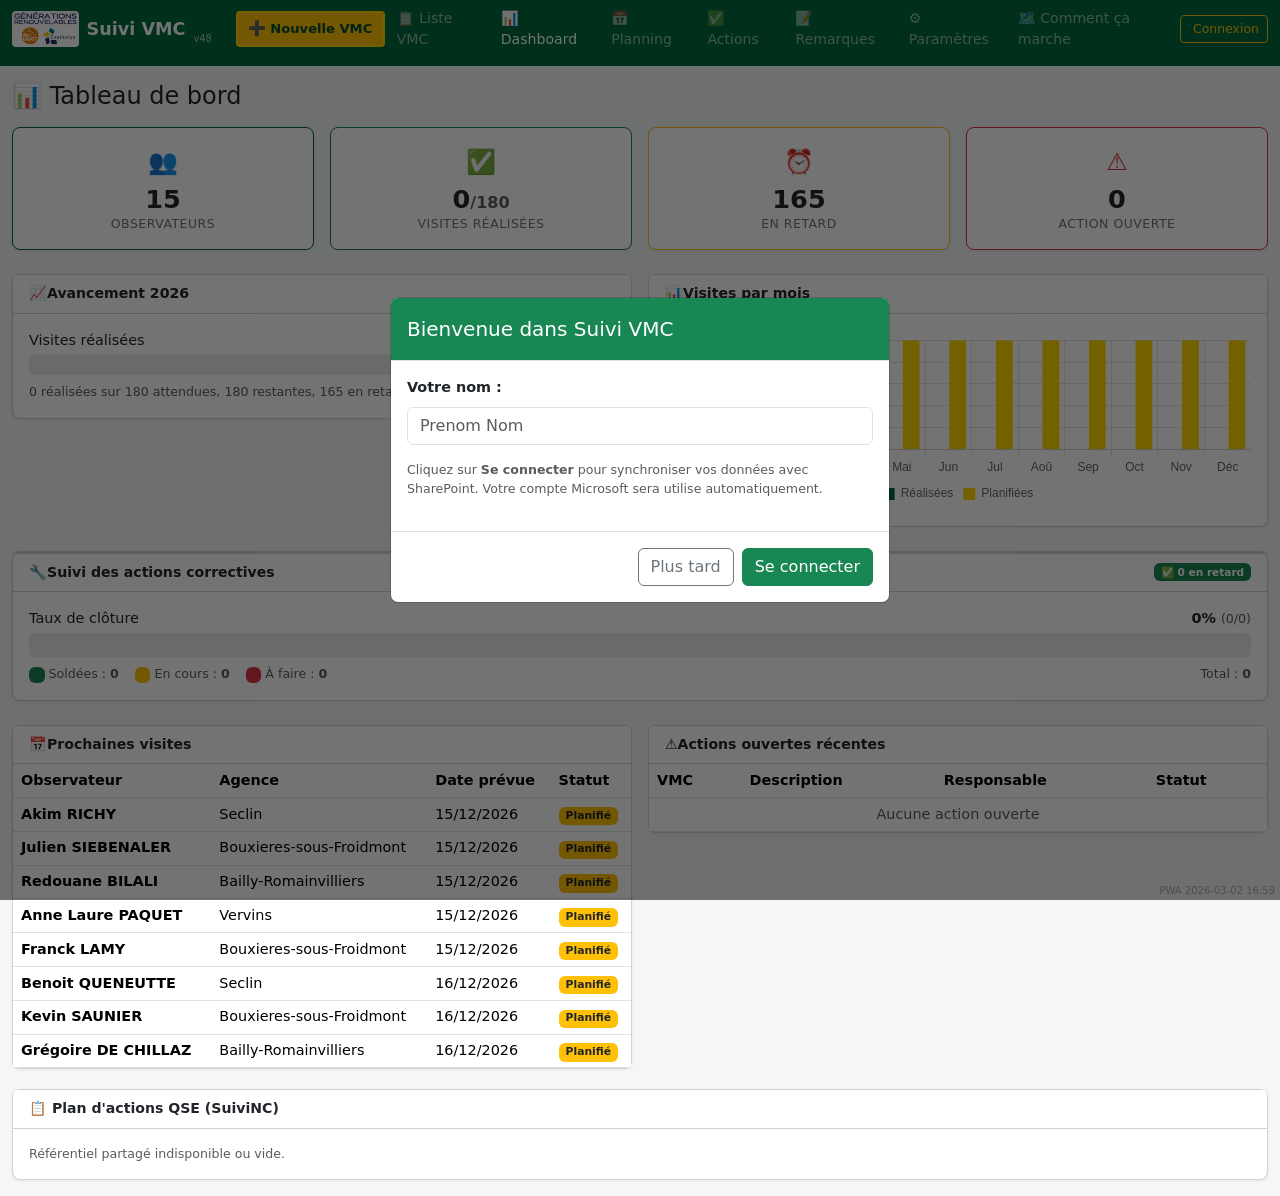
==== index.html @ 5d6d221c "Fix BUG #20 : remap d'ID de fusion limité aux FK locales (v48) Lors de la fusion 3-voies, le remappa" ====
<!DOCTYPE html>
<html lang="fr">
<head>
    <meta charset="UTF-8">
    <meta name="viewport" content="width=device-width, initial-scale=1.0, viewport-fit=cover">
    <meta name="apple-mobile-web-app-capable" content="yes">
    <meta name="apple-mobile-web-app-status-bar-style" content="black-translucent">
    <meta name="apple-mobile-web-app-title" content="VMC">
    <title>Suivi VMC - Agriwatt</title>
    <style>
@charset "UTF-8";/*!
 * Bootstrap  v5.3.3 (https://getbootstrap.com/)
 * Copyright 2011-2024 The Bootstrap Authors
 * Licensed under MIT (https://github.com/twbs/bootstrap/blob/main/LICENSE)
 */:root,[data-bs-theme=light]{--bs-blue:#0d6efd;--bs-indigo:#6610f2;--bs-purple:#6f42c1;--bs-pink:#d63384;--bs-red:#dc3545;--bs-orange:#fd7e14;--bs-yellow:#ffc107;--bs-green:#198754;--bs-teal:#20c997;--bs-cyan:#0dcaf0;--bs-black:#000;--bs-white:#fff;--bs-gray:#6c757d;--bs-gray-dark:#343a40;--bs-gray-100:#f8f9fa;--bs-gray-200:#e9ecef;--bs-gray-300:#dee2e6;--bs-gray-400:#ced4da;--bs-gray-500:#adb5bd;--bs-gray-600:#6c757d;--bs-gray-700:#495057;--bs-gray-800:#343a40;--bs-gray-900:#212529;--bs-primary:#0d6efd;--bs-secondary:#6c757d;--bs-success:#198754;--bs-info:#0dcaf0;--bs-warning:#ffc107;--bs-danger:#dc3545;--bs-light:#f8f9fa;--bs-dark:#212529;--bs-primary-rgb:13,110,253;--bs-secondary-rgb:108,117,125;--bs-success-rgb:25,135,84;--bs-info-rgb:13,202,240;--bs-warning-rgb:255,193,7;--bs-danger-rgb:220,53,69;--bs-light-rgb:248,249,250;--bs-dark-rgb:33,37,41;--bs-primary-text-emphasis:#052c65;--bs-secondary-text-emphasis:#2b2f32;--bs-success-text-emphasis:#0a3622;--bs-info-text-emphasis:#055160;--bs-warning-text-emphasis:#664d03;--bs-danger-text-emphasis:#58151c;--bs-light-text-emphasis:#495057;--bs-dark-text-emphasis:#495057;--bs-primary-bg-subtle:#cfe2ff;--bs-secondary-bg-subtle:#e2e3e5;--bs-success-bg-subtle:#d1e7dd;--bs-info-bg-subtle:#cff4fc;--bs-warning-bg-subtle:#fff3cd;--bs-danger-bg-subtle:#f8d7da;--bs-light-bg-subtle:#fcfcfd;--bs-dark-bg-subtle:#ced4da;--bs-primary-border-subtle:#9ec5fe;--bs-secondary-border-subtle:#c4c8cb;--bs-success-border-subtle:#a3cfbb;--bs-info-border-subtle:#9eeaf9;--bs-warning-border-subtle:#ffe69c;--bs-danger-border-subtle:#f1aeb5;--bs-light-border-subtle:#e9ecef;--bs-dark-border-subtle:#adb5bd;--bs-white-rgb:255,255,255;--bs-black-rgb:0,0,0;--bs-font-sans-serif:system-ui,-apple-system,"Segoe UI",Roboto,"Helvetica Neue","Noto Sans","Liberation Sans",Arial,sans-serif,"Apple Color Emoji","Segoe UI Emoji","Segoe UI Symbol","Noto Color Emoji";--bs-font-monospace:SFMono-Regular,Menlo,Monaco,Consolas,"Liberation Mono","Courier New",monospace;--bs-gradient:linear-gradient(180deg, rgba(255, 255, 255, 0.15), rgba(255, 255, 255, 0));--bs-body-font-family:var(--bs-font-sans-serif);--bs-body-font-size:1rem;--bs-body-font-weight:400;--bs-body-line-height:1.5;--bs-body-color:#212529;--bs-body-color-rgb:33,37,41;--bs-body-bg:#fff;--bs-body-bg-rgb:255,255,255;--bs-emphasis-color:#000;--bs-emphasis-color-rgb:0,0,0;--bs-secondary-color:rgba(33, 37, 41, 0.75);--bs-secondary-color-rgb:33,37,41;--bs-secondary-bg:#e9ecef;--bs-secondary-bg-rgb:233,236,239;--bs-tertiary-color:rgba(33, 37, 41, 0.5);--bs-tertiary-color-rgb:33,37,41;--bs-tertiary-bg:#f8f9fa;--bs-tertiary-bg-rgb:248,249,250;--bs-heading-color:inherit;--bs-link-color:#0d6efd;--bs-link-color-rgb:13,110,253;--bs-link-decoration:underline;--bs-link-hover-color:#0a58ca;--bs-link-hover-color-rgb:10,88,202;--bs-code-color:#d63384;--bs-highlight-color:#212529;--bs-highlight-bg:#fff3cd;--bs-border-width:1px;--bs-border-style:solid;--bs-border-color:#dee2e6;--bs-border-color-translucent:rgba(0, 0, 0, 0.175);--bs-border-radius:0.375rem;--bs-border-radius-sm:0.25rem;--bs-border-radius-lg:0.5rem;--bs-border-radius-xl:1rem;--bs-border-radius-xxl:2rem;--bs-border-radius-2xl:var(--bs-border-radius-xxl);--bs-border-radius-pill:50rem;--bs-box-shadow:0 0.5rem 1rem rgba(0, 0, 0, 0.15);--bs-box-shadow-sm:0 0.125rem 0.25rem rgba(0, 0, 0, 0.075);--bs-box-shadow-lg:0 1rem 3rem rgba(0, 0, 0, 0.175);--bs-box-shadow-inset:inset 0 1px 2px rgba(0, 0, 0, 0.075);--bs-focus-ring-width:0.25rem;--bs-focus-ring-opacity:0.25;--bs-focus-ring-color:rgba(13, 110, 253, 0.25);--bs-form-valid-color:#198754;--bs-form-valid-border-color:#198754;--bs-form-invalid-color:#dc3545;--bs-form-invalid-border-color:#dc3545}[data-bs-theme=dark]{color-scheme:dark;--bs-body-color:#dee2e6;--bs-body-color-rgb:222,226,230;--bs-body-bg:#212529;--bs-body-bg-rgb:33,37,41;--bs-emphasis-color:#fff;--bs-emphasis-color-rgb:255,255,255;--bs-secondary-color:rgba(222, 226, 230, 0.75);--bs-secondary-color-rgb:222,226,230;--bs-secondary-bg:#343a40;--bs-secondary-bg-rgb:52,58,64;--bs-tertiary-color:rgba(222, 226, 230, 0.5);--bs-tertiary-color-rgb:222,226,230;--bs-tertiary-bg:#2b3035;--bs-tertiary-bg-rgb:43,48,53;--bs-primary-text-emphasis:#6ea8fe;--bs-secondary-text-emphasis:#a7acb1;--bs-success-text-emphasis:#75b798;--bs-info-text-emphasis:#6edff6;--bs-warning-text-emphasis:#ffda6a;--bs-danger-text-emphasis:#ea868f;--bs-light-text-emphasis:#f8f9fa;--bs-dark-text-emphasis:#dee2e6;--bs-primary-bg-subtle:#031633;--bs-secondary-bg-subtle:#161719;--bs-success-bg-subtle:#051b11;--bs-info-bg-subtle:#032830;--bs-warning-bg-subtle:#332701;--bs-danger-bg-subtle:#2c0b0e;--bs-light-bg-subtle:#343a40;--bs-dark-bg-subtle:#1a1d20;--bs-primary-border-subtle:#084298;--bs-secondary-border-subtle:#41464b;--bs-success-border-subtle:#0f5132;--bs-info-border-subtle:#087990;--bs-warning-border-subtle:#997404;--bs-danger-border-subtle:#842029;--bs-light-border-subtle:#495057;--bs-dark-border-subtle:#343a40;--bs-heading-color:inherit;--bs-link-color:#6ea8fe;--bs-link-hover-color:#8bb9fe;--bs-link-color-rgb:110,168,254;--bs-link-hover-color-rgb:139,185,254;--bs-code-color:#e685b5;--bs-highlight-color:#dee2e6;--bs-highlight-bg:#664d03;--bs-border-color:#495057;--bs-border-color-translucent:rgba(255, 255, 255, 0.15);--bs-form-valid-color:#75b798;--bs-form-valid-border-color:#75b798;--bs-form-invalid-color:#ea868f;--bs-form-invalid-border-color:#ea868f}*,::after,::before{box-sizing:border-box}@media (prefers-reduced-motion:no-preference){:root{scroll-behavior:smooth}}body{margin:0;font-family:var(--bs-body-font-family);font-size:var(--bs-body-font-size);font-weight:var(--bs-body-font-weight);line-height:var(--bs-body-line-height);color:var(--bs-body-color);text-align:var(--bs-body-text-align);background-color:var(--bs-body-bg);-webkit-text-size-adjust:100%;-webkit-tap-highlight-color:transparent}hr{margin:1rem 0;color:inherit;border:0;border-top:var(--bs-border-width) solid;opacity:.25}.h1,.h2,.h3,.h4,.h5,.h6,h1,h2,h3,h4,h5,h6{margin-top:0;margin-bottom:.5rem;font-weight:500;line-height:1.2;color:var(--bs-heading-color)}.h1,h1{font-size:calc(1.375rem + 1.5vw)}@media (min-width:1200px){.h1,h1{font-size:2.5rem}}.h2,h2{font-size:calc(1.325rem + .9vw)}@media (min-width:1200px){.h2,h2{font-size:2rem}}.h3,h3{font-size:calc(1.3rem + .6vw)}@media (min-width:1200px){.h3,h3{font-size:1.75rem}}.h4,h4{font-size:calc(1.275rem + .3vw)}@media (min-width:1200px){.h4,h4{font-size:1.5rem}}.h5,h5{font-size:1.25rem}.h6,h6{font-size:1rem}p{margin-top:0;margin-bottom:1rem}abbr[title]{-webkit-text-decoration:underline dotted;text-decoration:underline dotted;cursor:help;-webkit-text-decoration-skip-ink:none;text-decoration-skip-ink:none}address{margin-bottom:1rem;font-style:normal;line-height:inherit}ol,ul{padding-left:2rem}dl,ol,ul{margin-top:0;margin-bottom:1rem}ol ol,ol ul,ul ol,ul ul{margin-bottom:0}dt{font-weight:700}dd{margin-bottom:.5rem;margin-left:0}blockquote{margin:0 0 1rem}b,strong{font-weight:bolder}.small,small{font-size:.875em}.mark,mark{padding:.1875em;color:var(--bs-highlight-color);background-color:var(--bs-highlight-bg)}sub,sup{position:relative;font-size:.75em;line-height:0;vertical-align:baseline}sub{bottom:-.25em}sup{top:-.5em}a{color:rgba(var(--bs-link-color-rgb),var(--bs-link-opacity,1));text-decoration:underline}a:hover{--bs-link-color-rgb:var(--bs-link-hover-color-rgb)}a:not([href]):not([class]),a:not([href]):not([class]):hover{color:inherit;text-decoration:none}code,kbd,pre,samp{font-family:var(--bs-font-monospace);font-size:1em}pre{display:block;margin-top:0;margin-bottom:1rem;overflow:auto;font-size:.875em}pre code{font-size:inherit;color:inherit;word-break:normal}code{font-size:.875em;color:var(--bs-code-color);word-wrap:break-word}a>code{color:inherit}kbd{padding:.1875rem .375rem;font-size:.875em;color:var(--bs-body-bg);background-color:var(--bs-body-color);border-radius:.25rem}kbd kbd{padding:0;font-size:1em}figure{margin:0 0 1rem}img,svg{vertical-align:middle}table{caption-side:bottom;border-collapse:collapse}caption{padding-top:.5rem;padding-bottom:.5rem;color:var(--bs-secondary-color);text-align:left}th{text-align:inherit;text-align:-webkit-match-parent}tbody,td,tfoot,th,thead,tr{border-color:inherit;border-style:solid;border-width:0}label{display:inline-block}button{border-radius:0}button:focus:not(:focus-visible){outline:0}button,input,optgroup,select,textarea{margin:0;font-family:inherit;font-size:inherit;line-height:inherit}button,select{text-transform:none}[role=button]{cursor:pointer}select{word-wrap:normal}select:disabled{opacity:1}[list]:not([type=date]):not([type=datetime-local]):not([type=month]):not([type=week]):not([type=time])::-webkit-calendar-picker-indicator{display:none!important}[type=button],[type=reset],[type=submit],button{-webkit-appearance:button}[type=button]:not(:disabled),[type=reset]:not(:disabled),[type=submit]:not(:disabled),button:not(:disabled){cursor:pointer}::-moz-focus-inner{padding:0;border-style:none}textarea{resize:vertical}fieldset{min-width:0;padding:0;margin:0;border:0}legend{float:left;width:100%;padding:0;margin-bottom:.5rem;font-size:calc(1.275rem + .3vw);line-height:inherit}@media (min-width:1200px){legend{font-size:1.5rem}}legend+*{clear:left}::-webkit-datetime-edit-day-field,::-webkit-datetime-edit-fields-wrapper,::-webkit-datetime-edit-hour-field,::-webkit-datetime-edit-minute,::-webkit-datetime-edit-month-field,::-webkit-datetime-edit-text,::-webkit-datetime-edit-year-field{padding:0}::-webkit-inner-spin-button{height:auto}[type=search]{-webkit-appearance:textfield;outline-offset:-2px}::-webkit-search-decoration{-webkit-appearance:none}::-webkit-color-swatch-wrapper{padding:0}::-webkit-file-upload-button{font:inherit;-webkit-appearance:button}::file-selector-button{font:inherit;-webkit-appearance:button}output{display:inline-block}iframe{border:0}summary{display:list-item;cursor:pointer}progress{vertical-align:baseline}[hidden]{display:none!important}.lead{font-size:1.25rem;font-weight:300}.display-1{font-size:calc(1.625rem + 4.5vw);font-weight:300;line-height:1.2}@media (min-width:1200px){.display-1{font-size:5rem}}.display-2{font-size:calc(1.575rem + 3.9vw);font-weight:300;line-height:1.2}@media (min-width:1200px){.display-2{font-size:4.5rem}}.display-3{font-size:calc(1.525rem + 3.3vw);font-weight:300;line-height:1.2}@media (min-width:1200px){.display-3{font-size:4rem}}.display-4{font-size:calc(1.475rem + 2.7vw);font-weight:300;line-height:1.2}@media (min-width:1200px){.display-4{font-size:3.5rem}}.display-5{font-size:calc(1.425rem + 2.1vw);font-weight:300;line-height:1.2}@media (min-width:1200px){.display-5{font-size:3rem}}.display-6{font-size:calc(1.375rem + 1.5vw);font-weight:300;line-height:1.2}@media (min-width:1200px){.display-6{font-size:2.5rem}}.list-unstyled{padding-left:0;list-style:none}.list-inline{padding-left:0;list-style:none}.list-inline-item{display:inline-block}.list-inline-item:not(:last-child){margin-right:.5rem}.initialism{font-size:.875em;text-transform:uppercase}.blockquote{margin-bottom:1rem;font-size:1.25rem}.blockquote>:last-child{margin-bottom:0}.blockquote-footer{margin-top:-1rem;margin-bottom:1rem;font-size:.875em;color:#6c757d}.blockquote-footer::before{content:"— "}.img-fluid{max-width:100%;height:auto}.img-thumbnail{padding:.25rem;background-color:var(--bs-body-bg);border:var(--bs-border-width) solid var(--bs-border-color);border-radius:var(--bs-border-radius);max-width:100%;height:auto}.figure{display:inline-block}.figure-img{margin-bottom:.5rem;line-height:1}.figure-caption{font-size:.875em;color:var(--bs-secondary-color)}.container,.container-fluid,.container-lg,.container-md,.container-sm,.container-xl,.container-xxl{--bs-gutter-x:1.5rem;--bs-gutter-y:0;width:100%;padding-right:calc(var(--bs-gutter-x) * .5);padding-left:calc(var(--bs-gutter-x) * .5);margin-right:auto;margin-left:auto}@media (min-width:576px){.container,.container-sm{max-width:540px}}@media (min-width:768px){.container,.container-md,.container-sm{max-width:720px}}@media (min-width:992px){.container,.container-lg,.container-md,.container-sm{max-width:960px}}@media (min-width:1200px){.container,.container-lg,.container-md,.container-sm,.container-xl{max-width:1140px}}@media (min-width:1400px){.container,.container-lg,.container-md,.container-sm,.container-xl,.container-xxl{max-width:1320px}}:root{--bs-breakpoint-xs:0;--bs-breakpoint-sm:576px;--bs-breakpoint-md:768px;--bs-breakpoint-lg:992px;--bs-breakpoint-xl:1200px;--bs-breakpoint-xxl:1400px}.row{--bs-gutter-x:1.5rem;--bs-gutter-y:0;display:flex;flex-wrap:wrap;margin-top:calc(-1 * var(--bs-gutter-y));margin-right:calc(-.5 * var(--bs-gutter-x));margin-left:calc(-.5 * var(--bs-gutter-x))}.row>*{flex-shrink:0;width:100%;max-width:100%;padding-right:calc(var(--bs-gutter-x) * .5);padding-left:calc(var(--bs-gutter-x) * .5);margin-top:var(--bs-gutter-y)}.col{flex:1 0 0%}.row-cols-auto>*{flex:0 0 auto;width:auto}.row-cols-1>*{flex:0 0 auto;width:100%}.row-cols-2>*{flex:0 0 auto;width:50%}.row-cols-3>*{flex:0 0 auto;width:33.33333333%}.row-cols-4>*{flex:0 0 auto;width:25%}.row-cols-5>*{flex:0 0 auto;width:20%}.row-cols-6>*{flex:0 0 auto;width:16.66666667%}.col-auto{flex:0 0 auto;width:auto}.col-1{flex:0 0 auto;width:8.33333333%}.col-2{flex:0 0 auto;width:16.66666667%}.col-3{flex:0 0 auto;width:25%}.col-4{flex:0 0 auto;width:33.33333333%}.col-5{flex:0 0 auto;width:41.66666667%}.col-6{flex:0 0 auto;width:50%}.col-7{flex:0 0 auto;width:58.33333333%}.col-8{flex:0 0 auto;width:66.66666667%}.col-9{flex:0 0 auto;width:75%}.col-10{flex:0 0 auto;width:83.33333333%}.col-11{flex:0 0 auto;width:91.66666667%}.col-12{flex:0 0 auto;width:100%}.offset-1{margin-left:8.33333333%}.offset-2{margin-left:16.66666667%}.offset-3{margin-left:25%}.offset-4{margin-left:33.33333333%}.offset-5{margin-left:41.66666667%}.offset-6{margin-left:50%}.offset-7{margin-left:58.33333333%}.offset-8{margin-left:66.66666667%}.offset-9{margin-left:75%}.offset-10{margin-left:83.33333333%}.offset-11{margin-left:91.66666667%}.g-0,.gx-0{--bs-gutter-x:0}.g-0,.gy-0{--bs-gutter-y:0}.g-1,.gx-1{--bs-gutter-x:0.25rem}.g-1,.gy-1{--bs-gutter-y:0.25rem}.g-2,.gx-2{--bs-gutter-x:0.5rem}.g-2,.gy-2{--bs-gutter-y:0.5rem}.g-3,.gx-3{--bs-gutter-x:1rem}.g-3,.gy-3{--bs-gutter-y:1rem}.g-4,.gx-4{--bs-gutter-x:1.5rem}.g-4,.gy-4{--bs-gutter-y:1.5rem}.g-5,.gx-5{--bs-gutter-x:3rem}.g-5,.gy-5{--bs-gutter-y:3rem}@media (min-width:576px){.col-sm{flex:1 0 0%}.row-cols-sm-auto>*{flex:0 0 auto;width:auto}.row-cols-sm-1>*{flex:0 0 auto;width:100%}.row-cols-sm-2>*{flex:0 0 auto;width:50%}.row-cols-sm-3>*{flex:0 0 auto;width:33.33333333%}.row-cols-sm-4>*{flex:0 0 auto;width:25%}.row-cols-sm-5>*{flex:0 0 auto;width:20%}.row-cols-sm-6>*{flex:0 0 auto;width:16.66666667%}.col-sm-auto{flex:0 0 auto;width:auto}.col-sm-1{flex:0 0 auto;width:8.33333333%}.col-sm-2{flex:0 0 auto;width:16.66666667%}.col-sm-3{flex:0 0 auto;width:25%}.col-sm-4{flex:0 0 auto;width:33.33333333%}.col-sm-5{flex:0 0 auto;width:41.66666667%}.col-sm-6{flex:0 0 auto;width:50%}.col-sm-7{flex:0 0 auto;width:58.33333333%}.col-sm-8{flex:0 0 auto;width:66.66666667%}.col-sm-9{flex:0 0 auto;width:75%}.col-sm-10{flex:0 0 auto;width:83.33333333%}.col-sm-11{flex:0 0 auto;width:91.66666667%}.col-sm-12{flex:0 0 auto;width:100%}.offset-sm-0{margin-left:0}.offset-sm-1{margin-left:8.33333333%}.offset-sm-2{margin-left:16.66666667%}.offset-sm-3{margin-left:25%}.offset-sm-4{margin-left:33.33333333%}.offset-sm-5{margin-left:41.66666667%}.offset-sm-6{margin-left:50%}.offset-sm-7{margin-left:58.33333333%}.offset-sm-8{margin-left:66.66666667%}.offset-sm-9{margin-left:75%}.offset-sm-10{margin-left:83.33333333%}.offset-sm-11{margin-left:91.66666667%}.g-sm-0,.gx-sm-0{--bs-gutter-x:0}.g-sm-0,.gy-sm-0{--bs-gutter-y:0}.g-sm-1,.gx-sm-1{--bs-gutter-x:0.25rem}.g-sm-1,.gy-sm-1{--bs-gutter-y:0.25rem}.g-sm-2,.gx-sm-2{--bs-gutter-x:0.5rem}.g-sm-2,.gy-sm-2{--bs-gutter-y:0.5rem}.g-sm-3,.gx-sm-3{--bs-gutter-x:1rem}.g-sm-3,.gy-sm-3{--bs-gutter-y:1rem}.g-sm-4,.gx-sm-4{--bs-gutter-x:1.5rem}.g-sm-4,.gy-sm-4{--bs-gutter-y:1.5rem}.g-sm-5,.gx-sm-5{--bs-gutter-x:3rem}.g-sm-5,.gy-sm-5{--bs-gutter-y:3rem}}@media (min-width:768px){.col-md{flex:1 0 0%}.row-cols-md-auto>*{flex:0 0 auto;width:auto}.row-cols-md-1>*{flex:0 0 auto;width:100%}.row-cols-md-2>*{flex:0 0 auto;width:50%}.row-cols-md-3>*{flex:0 0 auto;width:33.33333333%}.row-cols-md-4>*{flex:0 0 auto;width:25%}.row-cols-md-5>*{flex:0 0 auto;width:20%}.row-cols-md-6>*{flex:0 0 auto;width:16.66666667%}.col-md-auto{flex:0 0 auto;width:auto}.col-md-1{flex:0 0 auto;width:8.33333333%}.col-md-2{flex:0 0 auto;width:16.66666667%}.col-md-3{flex:0 0 auto;width:25%}.col-md-4{flex:0 0 auto;width:33.33333333%}.col-md-5{flex:0 0 auto;width:41.66666667%}.col-md-6{flex:0 0 auto;width:50%}.col-md-7{flex:0 0 auto;width:58.33333333%}.col-md-8{flex:0 0 auto;width:66.66666667%}.col-md-9{flex:0 0 auto;width:75%}.col-md-10{flex:0 0 auto;width:83.33333333%}.col-md-11{flex:0 0 auto;width:91.66666667%}.col-md-12{flex:0 0 auto;width:100%}.offset-md-0{margin-left:0}.offset-md-1{margin-left:8.33333333%}.offset-md-2{margin-left:16.66666667%}.offset-md-3{margin-left:25%}.offset-md-4{margin-left:33.33333333%}.offset-md-5{margin-left:41.66666667%}.offset-md-6{margin-left:50%}.offset-md-7{margin-left:58.33333333%}.offset-md-8{margin-left:66.66666667%}.offset-md-9{margin-left:75%}.offset-md-10{margin-left:83.33333333%}.offset-md-11{margin-left:91.66666667%}.g-md-0,.gx-md-0{--bs-gutter-x:0}.g-md-0,.gy-md-0{--bs-gutter-y:0}.g-md-1,.gx-md-1{--bs-gutter-x:0.25rem}.g-md-1,.gy-md-1{--bs-gutter-y:0.25rem}.g-md-2,.gx-md-2{--bs-gutter-x:0.5rem}.g-md-2,.gy-md-2{--bs-gutter-y:0.5rem}.g-md-3,.gx-md-3{--bs-gutter-x:1rem}.g-md-3,.gy-md-3{--bs-gutter-y:1rem}.g-md-4,.gx-md-4{--bs-gutter-x:1.5rem}.g-md-4,.gy-md-4{--bs-gutter-y:1.5rem}.g-md-5,.gx-md-5{--bs-gutter-x:3rem}.g-md-5,.gy-md-5{--bs-gutter-y:3rem}}@media (min-width:992px){.col-lg{flex:1 0 0%}.row-cols-lg-auto>*{flex:0 0 auto;width:auto}.row-cols-lg-1>*{flex:0 0 auto;width:100%}.row-cols-lg-2>*{flex:0 0 auto;width:50%}.row-cols-lg-3>*{flex:0 0 auto;width:33.33333333%}.row-cols-lg-4>*{flex:0 0 auto;width:25%}.row-cols-lg-5>*{flex:0 0 auto;width:20%}.row-cols-lg-6>*{flex:0 0 auto;width:16.66666667%}.col-lg-auto{flex:0 0 auto;width:auto}.col-lg-1{flex:0 0 auto;width:8.33333333%}.col-lg-2{flex:0 0 auto;width:16.66666667%}.col-lg-3{flex:0 0 auto;width:25%}.col-lg-4{flex:0 0 auto;width:33.33333333%}.col-lg-5{flex:0 0 auto;width:41.66666667%}.col-lg-6{flex:0 0 auto;width:50%}.col-lg-7{flex:0 0 auto;width:58.33333333%}.col-lg-8{flex:0 0 auto;width:66.66666667%}.col-lg-9{flex:0 0 auto;width:75%}.col-lg-10{flex:0 0 auto;width:83.33333333%}.col-lg-11{flex:0 0 auto;width:91.66666667%}.col-lg-12{flex:0 0 auto;width:100%}.offset-lg-0{margin-left:0}.offset-lg-1{margin-left:8.33333333%}.offset-lg-2{margin-left:16.66666667%}.offset-lg-3{margin-left:25%}.offset-lg-4{margin-left:33.33333333%}.offset-lg-5{margin-left:41.66666667%}.offset-lg-6{margin-left:50%}.offset-lg-7{margin-left:58.33333333%}.offset-lg-8{margin-left:66.66666667%}.offset-lg-9{margin-left:75%}.offset-lg-10{margin-left:83.33333333%}.offset-lg-11{margin-left:91.66666667%}.g-lg-0,.gx-lg-0{--bs-gutter-x:0}.g-lg-0,.gy-lg-0{--bs-gutter-y:0}.g-lg-1,.gx-lg-1{--bs-gutter-x:0.25rem}.g-lg-1,.gy-lg-1{--bs-gutter-y:0.25rem}.g-lg-2,.gx-lg-2{--bs-gutter-x:0.5rem}.g-lg-2,.gy-lg-2{--bs-gutter-y:0.5rem}.g-lg-3,.gx-lg-3{--bs-gutter-x:1rem}.g-lg-3,.gy-lg-3{--bs-gutter-y:1rem}.g-lg-4,.gx-lg-4{--bs-gutter-x:1.5rem}.g-lg-4,.gy-lg-4{--bs-gutter-y:1.5rem}.g-lg-5,.gx-lg-5{--bs-gutter-x:3rem}.g-lg-5,.gy-lg-5{--bs-gutter-y:3rem}}@media (min-width:1200px){.col-xl{flex:1 0 0%}.row-cols-xl-auto>*{flex:0 0 auto;width:auto}.row-cols-xl-1>*{flex:0 0 auto;width:100%}.row-cols-xl-2>*{flex:0 0 auto;width:50%}.row-cols-xl-3>*{flex:0 0 auto;width:33.33333333%}.row-cols-xl-4>*{flex:0 0 auto;width:25%}.row-cols-xl-5>*{flex:0 0 auto;width:20%}.row-cols-xl-6>*{flex:0 0 auto;width:16.66666667%}.col-xl-auto{flex:0 0 auto;width:auto}.col-xl-1{flex:0 0 auto;width:8.33333333%}.col-xl-2{flex:0 0 auto;width:16.66666667%}.col-xl-3{flex:0 0 auto;width:25%}.col-xl-4{flex:0 0 auto;width:33.33333333%}.col-xl-5{flex:0 0 auto;width:41.66666667%}.col-xl-6{flex:0 0 auto;width:50%}.col-xl-7{flex:0 0 auto;width:58.33333333%}.col-xl-8{flex:0 0 auto;width:66.66666667%}.col-xl-9{flex:0 0 auto;width:75%}.col-xl-10{flex:0 0 auto;width:83.33333333%}.col-xl-11{flex:0 0 auto;width:91.66666667%}.col-xl-12{flex:0 0 auto;width:100%}.offset-xl-0{margin-left:0}.offset-xl-1{margin-left:8.33333333%}.offset-xl-2{margin-left:16.66666667%}.offset-xl-3{margin-left:25%}.offset-xl-4{margin-left:33.33333333%}.offset-xl-5{margin-left:41.66666667%}.offset-xl-6{margin-left:50%}.offset-xl-7{margin-left:58.33333333%}.offset-xl-8{margin-left:66.66666667%}.offset-xl-9{margin-left:75%}.offset-xl-10{margin-left:83.33333333%}.offset-xl-11{margin-left:91.66666667%}.g-xl-0,.gx-xl-0{--bs-gutter-x:0}.g-xl-0,.gy-xl-0{--bs-gutter-y:0}.g-xl-1,.gx-xl-1{--bs-gutter-x:0.25rem}.g-xl-1,.gy-xl-1{--bs-gutter-y:0.25rem}.g-xl-2,.gx-xl-2{--bs-gutter-x:0.5rem}.g-xl-2,.gy-xl-2{--bs-gutter-y:0.5rem}.g-xl-3,.gx-xl-3{--bs-gutter-x:1rem}.g-xl-3,.gy-xl-3{--bs-gutter-y:1rem}.g-xl-4,.gx-xl-4{--bs-gutter-x:1.5rem}.g-xl-4,.gy-xl-4{--bs-gutter-y:1.5rem}.g-xl-5,.gx-xl-5{--bs-gutter-x:3rem}.g-xl-5,.gy-xl-5{--bs-gutter-y:3rem}}@media (min-width:1400px){.col-xxl{flex:1 0 0%}.row-cols-xxl-auto>*{flex:0 0 auto;width:auto}.row-cols-xxl-1>*{flex:0 0 auto;width:100%}.row-cols-xxl-2>*{flex:0 0 auto;width:50%}.row-cols-xxl-3>*{flex:0 0 auto;width:33.33333333%}.row-cols-xxl-4>*{flex:0 0 auto;width:25%}.row-cols-xxl-5>*{flex:0 0 auto;width:20%}.row-cols-xxl-6>*{flex:0 0 auto;width:16.66666667%}.col-xxl-auto{flex:0 0 auto;width:auto}.col-xxl-1{flex:0 0 auto;width:8.33333333%}.col-xxl-2{flex:0 0 auto;width:16.66666667%}.col-xxl-3{flex:0 0 auto;width:25%}.col-xxl-4{flex:0 0 auto;width:33.33333333%}.col-xxl-5{flex:0 0 auto;width:41.66666667%}.col-xxl-6{flex:0 0 auto;width:50%}.col-xxl-7{flex:0 0 auto;width:58.33333333%}.col-xxl-8{flex:0 0 auto;width:66.66666667%}.col-xxl-9{flex:0 0 auto;width:75%}.col-xxl-10{flex:0 0 auto;width:83.33333333%}.col-xxl-11{flex:0 0 auto;width:91.66666667%}.col-xxl-12{flex:0 0 auto;width:100%}.offset-xxl-0{margin-left:0}.offset-xxl-1{margin-left:8.33333333%}.offset-xxl-2{margin-left:16.66666667%}.offset-xxl-3{margin-left:25%}.offset-xxl-4{margin-left:33.33333333%}.offset-xxl-5{margin-left:41.66666667%}.offset-xxl-6{margin-left:50%}.offset-xxl-7{margin-left:58.33333333%}.offset-xxl-8{margin-left:66.66666667%}.offset-xxl-9{margin-left:75%}.offset-xxl-10{margin-left:83.33333333%}.offset-xxl-11{margin-left:91.66666667%}.g-xxl-0,.gx-xxl-0{--bs-gutter-x:0}.g-xxl-0,.gy-xxl-0{--bs-gutter-y:0}.g-xxl-1,.gx-xxl-1{--bs-gutter-x:0.25rem}.g-xxl-1,.gy-xxl-1{--bs-gutter-y:0.25rem}.g-xxl-2,.gx-xxl-2{--bs-gutter-x:0.5rem}.g-xxl-2,.gy-xxl-2{--bs-gutter-y:0.5rem}.g-xxl-3,.gx-xxl-3{--bs-gutter-x:1rem}.g-xxl-3,.gy-xxl-3{--bs-gutter-y:1rem}.g-xxl-4,.gx-xxl-4{--bs-gutter-x:1.5rem}.g-xxl-4,.gy-xxl-4{--bs-gutter-y:1.5rem}.g-xxl-5,.gx-xxl-5{--bs-gutter-x:3rem}.g-xxl-5,.gy-xxl-5{--bs-gutter-y:3rem}}.table{--bs-table-color-type:initial;--bs-table-bg-type:initial;--bs-table-color-state:initial;--bs-table-bg-state:initial;--bs-table-color:var(--bs-emphasis-color);--bs-table-bg:var(--bs-body-bg);--bs-table-border-color:var(--bs-border-color);--bs-table-accent-bg:transparent;--bs-table-striped-color:var(--bs-emphasis-color);--bs-table-striped-bg:rgba(var(--bs-emphasis-color-rgb), 0.05);--bs-table-active-color:var(--bs-emphasis-color);--bs-table-active-bg:rgba(var(--bs-emphasis-color-rgb), 0.1);--bs-table-hover-color:var(--bs-emphasis-color);--bs-table-hover-bg:rgba(var(--bs-emphasis-color-rgb), 0.075);width:100%;margin-bottom:1rem;vertical-align:top;border-color:var(--bs-table-border-color)}.table>:not(caption)>*>*{padding:.5rem .5rem;color:var(--bs-table-color-state,var(--bs-table-color-type,var(--bs-table-color)));background-color:var(--bs-table-bg);border-bottom-width:var(--bs-border-width);box-shadow:inset 0 0 0 9999px var(--bs-table-bg-state,var(--bs-table-bg-type,var(--bs-table-accent-bg)))}.table>tbody{vertical-align:inherit}.table>thead{vertical-align:bottom}.table-group-divider{border-top:calc(var(--bs-border-width) * 2) solid currentcolor}.caption-top{caption-side:top}.table-sm>:not(caption)>*>*{padding:.25rem .25rem}.table-bordered>:not(caption)>*{border-width:var(--bs-border-width) 0}.table-bordered>:not(caption)>*>*{border-width:0 var(--bs-border-width)}.table-borderless>:not(caption)>*>*{border-bottom-width:0}.table-borderless>:not(:first-child){border-top-width:0}.table-striped>tbody>tr:nth-of-type(odd)>*{--bs-table-color-type:var(--bs-table-striped-color);--bs-table-bg-type:var(--bs-table-striped-bg)}.table-striped-columns>:not(caption)>tr>:nth-child(2n){--bs-table-color-type:var(--bs-table-striped-color);--bs-table-bg-type:var(--bs-table-striped-bg)}.table-active{--bs-table-color-state:var(--bs-table-active-color);--bs-table-bg-state:var(--bs-table-active-bg)}.table-hover>tbody>tr:hover>*{--bs-table-color-state:var(--bs-table-hover-color);--bs-table-bg-state:var(--bs-table-hover-bg)}.table-primary{--bs-table-color:#000;--bs-table-bg:#cfe2ff;--bs-table-border-color:#a6b5cc;--bs-table-striped-bg:#c5d7f2;--bs-table-striped-color:#000;--bs-table-active-bg:#bacbe6;--bs-table-active-color:#000;--bs-table-hover-bg:#bfd1ec;--bs-table-hover-color:#000;color:var(--bs-table-color);border-color:var(--bs-table-border-color)}.table-secondary{--bs-table-color:#000;--bs-table-bg:#e2e3e5;--bs-table-border-color:#b5b6b7;--bs-table-striped-bg:#d7d8da;--bs-table-striped-color:#000;--bs-table-active-bg:#cbccce;--bs-table-active-color:#000;--bs-table-hover-bg:#d1d2d4;--bs-table-hover-color:#000;color:var(--bs-table-color);border-color:var(--bs-table-border-color)}.table-success{--bs-table-color:#000;--bs-table-bg:#d1e7dd;--bs-table-border-color:#a7b9b1;--bs-table-striped-bg:#c7dbd2;--bs-table-striped-color:#000;--bs-table-active-bg:#bcd0c7;--bs-table-active-color:#000;--bs-table-hover-bg:#c1d6cc;--bs-table-hover-color:#000;color:var(--bs-table-color);border-color:var(--bs-table-border-color)}.table-info{--bs-table-color:#000;--bs-table-bg:#cff4fc;--bs-table-border-color:#a6c3ca;--bs-table-striped-bg:#c5e8ef;--bs-table-striped-color:#000;--bs-table-active-bg:#badce3;--bs-table-active-color:#000;--bs-table-hover-bg:#bfe2e9;--bs-table-hover-color:#000;color:var(--bs-table-color);border-color:var(--bs-table-border-color)}.table-warning{--bs-table-color:#000;--bs-table-bg:#fff3cd;--bs-table-border-color:#ccc2a4;--bs-table-striped-bg:#f2e7c3;--bs-table-striped-color:#000;--bs-table-active-bg:#e6dbb9;--bs-table-active-color:#000;--bs-table-hover-bg:#ece1be;--bs-table-hover-color:#000;color:var(--bs-table-color);border-color:var(--bs-table-border-color)}.table-danger{--bs-table-color:#000;--bs-table-bg:#f8d7da;--bs-table-border-color:#c6acae;--bs-table-striped-bg:#eccccf;--bs-table-striped-color:#000;--bs-table-active-bg:#dfc2c4;--bs-table-active-color:#000;--bs-table-hover-bg:#e5c7ca;--bs-table-hover-color:#000;color:var(--bs-table-color);border-color:var(--bs-table-border-color)}.table-light{--bs-table-color:#000;--bs-table-bg:#f8f9fa;--bs-table-border-color:#c6c7c8;--bs-table-striped-bg:#ecedee;--bs-table-striped-color:#000;--bs-table-active-bg:#dfe0e1;--bs-table-active-color:#000;--bs-table-hover-bg:#e5e6e7;--bs-table-hover-color:#000;color:var(--bs-table-color);border-color:var(--bs-table-border-color)}.table-dark{--bs-table-color:#fff;--bs-table-bg:#212529;--bs-table-border-color:#4d5154;--bs-table-striped-bg:#2c3034;--bs-table-striped-color:#fff;--bs-table-active-bg:#373b3e;--bs-table-active-color:#fff;--bs-table-hover-bg:#323539;--bs-table-hover-color:#fff;color:var(--bs-table-color);border-color:var(--bs-table-border-color)}.table-responsive{overflow-x:auto;-webkit-overflow-scrolling:touch}@media (max-width:575.98px){.table-responsive-sm{overflow-x:auto;-webkit-overflow-scrolling:touch}}@media (max-width:767.98px){.table-responsive-md{overflow-x:auto;-webkit-overflow-scrolling:touch}}@media (max-width:991.98px){.table-responsive-lg{overflow-x:auto;-webkit-overflow-scrolling:touch}}@media (max-width:1199.98px){.table-responsive-xl{overflow-x:auto;-webkit-overflow-scrolling:touch}}@media (max-width:1399.98px){.table-responsive-xxl{overflow-x:auto;-webkit-overflow-scrolling:touch}}.form-label{margin-bottom:.5rem}.col-form-label{padding-top:calc(.375rem + var(--bs-border-width));padding-bottom:calc(.375rem + var(--bs-border-width));margin-bottom:0;font-size:inherit;line-height:1.5}.col-form-label-lg{padding-top:calc(.5rem + var(--bs-border-width));padding-bottom:calc(.5rem + var(--bs-border-width));font-size:1.25rem}.col-form-label-sm{padding-top:calc(.25rem + var(--bs-border-width));padding-bottom:calc(.25rem + var(--bs-border-width));font-size:.875rem}.form-text{margin-top:.25rem;font-size:.875em;color:var(--bs-secondary-color)}.form-control{display:block;width:100%;padding:.375rem .75rem;font-size:1rem;font-weight:400;line-height:1.5;color:var(--bs-body-color);-webkit-appearance:none;-moz-appearance:none;appearance:none;background-color:var(--bs-body-bg);background-clip:padding-box;border:var(--bs-border-width) solid var(--bs-border-color);border-radius:var(--bs-border-radius);transition:border-color .15s ease-in-out,box-shadow .15s ease-in-out}@media (prefers-reduced-motion:reduce){.form-control{transition:none}}.form-control[type=file]{overflow:hidden}.form-control[type=file]:not(:disabled):not([readonly]){cursor:pointer}.form-control:focus{color:var(--bs-body-color);background-color:var(--bs-body-bg);border-color:#86b7fe;outline:0;box-shadow:0 0 0 .25rem rgba(13,110,253,.25)}.form-control::-webkit-date-and-time-value{min-width:85px;height:1.5em;margin:0}.form-control::-webkit-datetime-edit{display:block;padding:0}.form-control::-moz-placeholder{color:var(--bs-secondary-color);opacity:1}.form-control::placeholder{color:var(--bs-secondary-color);opacity:1}.form-control:disabled{background-color:var(--bs-secondary-bg);opacity:1}.form-control::-webkit-file-upload-button{padding:.375rem .75rem;margin:-.375rem -.75rem;-webkit-margin-end:.75rem;margin-inline-end:.75rem;color:var(--bs-body-color);background-color:var(--bs-tertiary-bg);pointer-events:none;border-color:inherit;border-style:solid;border-width:0;border-inline-end-width:var(--bs-border-width);border-radius:0;-webkit-transition:color .15s ease-in-out,background-color .15s ease-in-out,border-color .15s ease-in-out,box-shadow .15s ease-in-out;transition:color .15s ease-in-out,background-color .15s ease-in-out,border-color .15s ease-in-out,box-shadow .15s ease-in-out}.form-control::file-selector-button{padding:.375rem .75rem;margin:-.375rem -.75rem;-webkit-margin-end:.75rem;margin-inline-end:.75rem;color:var(--bs-body-color);background-color:var(--bs-tertiary-bg);pointer-events:none;border-color:inherit;border-style:solid;border-width:0;border-inline-end-width:var(--bs-border-width);border-radius:0;transition:color .15s ease-in-out,background-color .15s ease-in-out,border-color .15s ease-in-out,box-shadow .15s ease-in-out}@media (prefers-reduced-motion:reduce){.form-control::-webkit-file-upload-button{-webkit-transition:none;transition:none}.form-control::file-selector-button{transition:none}}.form-control:hover:not(:disabled):not([readonly])::-webkit-file-upload-button{background-color:var(--bs-secondary-bg)}.form-control:hover:not(:disabled):not([readonly])::file-selector-button{background-color:var(--bs-secondary-bg)}.form-control-plaintext{display:block;width:100%;padding:.375rem 0;margin-bottom:0;line-height:1.5;color:var(--bs-body-color);background-color:transparent;border:solid transparent;border-width:var(--bs-border-width) 0}.form-control-plaintext:focus{outline:0}.form-control-plaintext.form-control-lg,.form-control-plaintext.form-control-sm{padding-right:0;padding-left:0}.form-control-sm{min-height:calc(1.5em + .5rem + calc(var(--bs-border-width) * 2));padding:.25rem .5rem;font-size:.875rem;border-radius:var(--bs-border-radius-sm)}.form-control-sm::-webkit-file-upload-button{padding:.25rem .5rem;margin:-.25rem -.5rem;-webkit-margin-end:.5rem;margin-inline-end:.5rem}.form-control-sm::file-selector-button{padding:.25rem .5rem;margin:-.25rem -.5rem;-webkit-margin-end:.5rem;margin-inline-end:.5rem}.form-control-lg{min-height:calc(1.5em + 1rem + calc(var(--bs-border-width) * 2));padding:.5rem 1rem;font-size:1.25rem;border-radius:var(--bs-border-radius-lg)}.form-control-lg::-webkit-file-upload-button{padding:.5rem 1rem;margin:-.5rem -1rem;-webkit-margin-end:1rem;margin-inline-end:1rem}.form-control-lg::file-selector-button{padding:.5rem 1rem;margin:-.5rem -1rem;-webkit-margin-end:1rem;margin-inline-end:1rem}textarea.form-control{min-height:calc(1.5em + .75rem + calc(var(--bs-border-width) * 2))}textarea.form-control-sm{min-height:calc(1.5em + .5rem + calc(var(--bs-border-width) * 2))}textarea.form-control-lg{min-height:calc(1.5em + 1rem + calc(var(--bs-border-width) * 2))}.form-control-color{width:3rem;height:calc(1.5em + .75rem + calc(var(--bs-border-width) * 2));padding:.375rem}.form-control-color:not(:disabled):not([readonly]){cursor:pointer}.form-control-color::-moz-color-swatch{border:0!important;border-radius:var(--bs-border-radius)}.form-control-color::-webkit-color-swatch{border:0!important;border-radius:var(--bs-border-radius)}.form-control-color.form-control-sm{height:calc(1.5em + .5rem + calc(var(--bs-border-width) * 2))}.form-control-color.form-control-lg{height:calc(1.5em + 1rem + calc(var(--bs-border-width) * 2))}.form-select{--bs-form-select-bg-img:url("data:image/svg+xml,%3csvg xmlns='http://www.w3.org/2000/svg' viewBox='0 0 16 16'%3e%3cpath fill='none' stroke='%23343a40' stroke-linecap='round' stroke-linejoin='round' stroke-width='2' d='m2 5 6 6 6-6'/%3e%3c/svg%3e");display:block;width:100%;padding:.375rem 2.25rem .375rem .75rem;font-size:1rem;font-weight:400;line-height:1.5;color:var(--bs-body-color);-webkit-appearance:none;-moz-appearance:none;appearance:none;background-color:var(--bs-body-bg);background-image:var(--bs-form-select-bg-img),var(--bs-form-select-bg-icon,none);background-repeat:no-repeat;background-position:right .75rem center;background-size:16px 12px;border:var(--bs-border-width) solid var(--bs-border-color);border-radius:var(--bs-border-radius);transition:border-color .15s ease-in-out,box-shadow .15s ease-in-out}@media (prefers-reduced-motion:reduce){.form-select{transition:none}}.form-select:focus{border-color:#86b7fe;outline:0;box-shadow:0 0 0 .25rem rgba(13,110,253,.25)}.form-select[multiple],.form-select[size]:not([size="1"]){padding-right:.75rem;background-image:none}.form-select:disabled{background-color:var(--bs-secondary-bg)}.form-select:-moz-focusring{color:transparent;text-shadow:0 0 0 var(--bs-body-color)}.form-select-sm{padding-top:.25rem;padding-bottom:.25rem;padding-left:.5rem;font-size:.875rem;border-radius:var(--bs-border-radius-sm)}.form-select-lg{padding-top:.5rem;padding-bottom:.5rem;padding-left:1rem;font-size:1.25rem;border-radius:var(--bs-border-radius-lg)}[data-bs-theme=dark] .form-select{--bs-form-select-bg-img:url("data:image/svg+xml,%3csvg xmlns='http://www.w3.org/2000/svg' viewBox='0 0 16 16'%3e%3cpath fill='none' stroke='%23dee2e6' stroke-linecap='round' stroke-linejoin='round' stroke-width='2' d='m2 5 6 6 6-6'/%3e%3c/svg%3e")}.form-check{display:block;min-height:1.5rem;padding-left:1.5em;margin-bottom:.125rem}.form-check .form-check-input{float:left;margin-left:-1.5em}.form-check-reverse{padding-right:1.5em;padding-left:0;text-align:right}.form-check-reverse .form-check-input{float:right;margin-right:-1.5em;margin-left:0}.form-check-input{--bs-form-check-bg:var(--bs-body-bg);flex-shrink:0;width:1em;height:1em;margin-top:.25em;vertical-align:top;-webkit-appearance:none;-moz-appearance:none;appearance:none;background-color:var(--bs-form-check-bg);background-image:var(--bs-form-check-bg-image);background-repeat:no-repeat;background-position:center;background-size:contain;border:var(--bs-border-width) solid var(--bs-border-color);-webkit-print-color-adjust:exact;color-adjust:exact;print-color-adjust:exact}.form-check-input[type=checkbox]{border-radius:.25em}.form-check-input[type=radio]{border-radius:50%}.form-check-input:active{filter:brightness(90%)}.form-check-input:focus{border-color:#86b7fe;outline:0;box-shadow:0 0 0 .25rem rgba(13,110,253,.25)}.form-check-input:checked{background-color:#0d6efd;border-color:#0d6efd}.form-check-input:checked[type=checkbox]{--bs-form-check-bg-image:url("data:image/svg+xml,%3csvg xmlns='http://www.w3.org/2000/svg' viewBox='0 0 20 20'%3e%3cpath fill='none' stroke='%23fff' stroke-linecap='round' stroke-linejoin='round' stroke-width='3' d='m6 10 3 3 6-6'/%3e%3c/svg%3e")}.form-check-input:checked[type=radio]{--bs-form-check-bg-image:url("data:image/svg+xml,%3csvg xmlns='http://www.w3.org/2000/svg' viewBox='-4 -4 8 8'%3e%3ccircle r='2' fill='%23fff'/%3e%3c/svg%3e")}.form-check-input[type=checkbox]:indeterminate{background-color:#0d6efd;border-color:#0d6efd;--bs-form-check-bg-image:url("data:image/svg+xml,%3csvg xmlns='http://www.w3.org/2000/svg' viewBox='0 0 20 20'%3e%3cpath fill='none' stroke='%23fff' stroke-linecap='round' stroke-linejoin='round' stroke-width='3' d='M6 10h8'/%3e%3c/svg%3e")}.form-check-input:disabled{pointer-events:none;filter:none;opacity:.5}.form-check-input:disabled~.form-check-label,.form-check-input[disabled]~.form-check-label{cursor:default;opacity:.5}.form-switch{padding-left:2.5em}.form-switch .form-check-input{--bs-form-switch-bg:url("data:image/svg+xml,%3csvg xmlns='http://www.w3.org/2000/svg' viewBox='-4 -4 8 8'%3e%3ccircle r='3' fill='rgba%280, 0, 0, 0.25%29'/%3e%3c/svg%3e");width:2em;margin-left:-2.5em;background-image:var(--bs-form-switch-bg);background-position:left center;border-radius:2em;transition:background-position .15s ease-in-out}@media (prefers-reduced-motion:reduce){.form-switch .form-check-input{transition:none}}.form-switch .form-check-input:focus{--bs-form-switch-bg:url("data:image/svg+xml,%3csvg xmlns='http://www.w3.org/2000/svg' viewBox='-4 -4 8 8'%3e%3ccircle r='3' fill='%2386b7fe'/%3e%3c/svg%3e")}.form-switch .form-check-input:checked{background-position:right center;--bs-form-switch-bg:url("data:image/svg+xml,%3csvg xmlns='http://www.w3.org/2000/svg' viewBox='-4 -4 8 8'%3e%3ccircle r='3' fill='%23fff'/%3e%3c/svg%3e")}.form-switch.form-check-reverse{padding-right:2.5em;padding-left:0}.form-switch.form-check-reverse .form-check-input{margin-right:-2.5em;margin-left:0}.form-check-inline{display:inline-block;margin-right:1rem}.btn-check{position:absolute;clip:rect(0,0,0,0);pointer-events:none}.btn-check:disabled+.btn,.btn-check[disabled]+.btn{pointer-events:none;filter:none;opacity:.65}[data-bs-theme=dark] .form-switch .form-check-input:not(:checked):not(:focus){--bs-form-switch-bg:url("data:image/svg+xml,%3csvg xmlns='http://www.w3.org/2000/svg' viewBox='-4 -4 8 8'%3e%3ccircle r='3' fill='rgba%28255, 255, 255, 0.25%29'/%3e%3c/svg%3e")}.form-range{width:100%;height:1.5rem;padding:0;-webkit-appearance:none;-moz-appearance:none;appearance:none;background-color:transparent}.form-range:focus{outline:0}.form-range:focus::-webkit-slider-thumb{box-shadow:0 0 0 1px #fff,0 0 0 .25rem rgba(13,110,253,.25)}.form-range:focus::-moz-range-thumb{box-shadow:0 0 0 1px #fff,0 0 0 .25rem rgba(13,110,253,.25)}.form-range::-moz-focus-outer{border:0}.form-range::-webkit-slider-thumb{width:1rem;height:1rem;margin-top:-.25rem;-webkit-appearance:none;appearance:none;background-color:#0d6efd;border:0;border-radius:1rem;-webkit-transition:background-color .15s ease-in-out,border-color .15s ease-in-out,box-shadow .15s ease-in-out;transition:background-color .15s ease-in-out,border-color .15s ease-in-out,box-shadow .15s ease-in-out}@media (prefers-reduced-motion:reduce){.form-range::-webkit-slider-thumb{-webkit-transition:none;transition:none}}.form-range::-webkit-slider-thumb:active{background-color:#b6d4fe}.form-range::-webkit-slider-runnable-track{width:100%;height:.5rem;color:transparent;cursor:pointer;background-color:var(--bs-secondary-bg);border-color:transparent;border-radius:1rem}.form-range::-moz-range-thumb{width:1rem;height:1rem;-moz-appearance:none;appearance:none;background-color:#0d6efd;border:0;border-radius:1rem;-moz-transition:background-color .15s ease-in-out,border-color .15s ease-in-out,box-shadow .15s ease-in-out;transition:background-color .15s ease-in-out,border-color .15s ease-in-out,box-shadow .15s ease-in-out}@media (prefers-reduced-motion:reduce){.form-range::-moz-range-thumb{-moz-transition:none;transition:none}}.form-range::-moz-range-thumb:active{background-color:#b6d4fe}.form-range::-moz-range-track{width:100%;height:.5rem;color:transparent;cursor:pointer;background-color:var(--bs-secondary-bg);border-color:transparent;border-radius:1rem}.form-range:disabled{pointer-events:none}.form-range:disabled::-webkit-slider-thumb{background-color:var(--bs-secondary-color)}.form-range:disabled::-moz-range-thumb{background-color:var(--bs-secondary-color)}.form-floating{position:relative}.form-floating>.form-control,.form-floating>.form-control-plaintext,.form-floating>.form-select{height:calc(3.5rem + calc(var(--bs-border-width) * 2));min-height:calc(3.5rem + calc(var(--bs-border-width) * 2));line-height:1.25}.form-floating>label{position:absolute;top:0;left:0;z-index:2;height:100%;padding:1rem .75rem;overflow:hidden;text-align:start;text-overflow:ellipsis;white-space:nowrap;pointer-events:none;border:var(--bs-border-width) solid transparent;transform-origin:0 0;transition:opacity .1s ease-in-out,transform .1s ease-in-out}@media (prefers-reduced-motion:reduce){.form-floating>label{transition:none}}.form-floating>.form-control,.form-floating>.form-control-plaintext{padding:1rem .75rem}.form-floating>.form-control-plaintext::-moz-placeholder,.form-floating>.form-control::-moz-placeholder{color:transparent}.form-floating>.form-control-plaintext::placeholder,.form-floating>.form-control::placeholder{color:transparent}.form-floating>.form-control-plaintext:not(:-moz-placeholder-shown),.form-floating>.form-control:not(:-moz-placeholder-shown){padding-top:1.625rem;padding-bottom:.625rem}.form-floating>.form-control-plaintext:focus,.form-floating>.form-control-plaintext:not(:placeholder-shown),.form-floating>.form-control:focus,.form-floating>.form-control:not(:placeholder-shown){padding-top:1.625rem;padding-bottom:.625rem}.form-floating>.form-control-plaintext:-webkit-autofill,.form-floating>.form-control:-webkit-autofill{padding-top:1.625rem;padding-bottom:.625rem}.form-floating>.form-select{padding-top:1.625rem;padding-bottom:.625rem}.form-floating>.form-control:not(:-moz-placeholder-shown)~label{color:rgba(var(--bs-body-color-rgb),.65);transform:scale(.85) translateY(-.5rem) translateX(.15rem)}.form-floating>.form-control-plaintext~label,.form-floating>.form-control:focus~label,.form-floating>.form-control:not(:placeholder-shown)~label,.form-floating>.form-select~label{color:rgba(var(--bs-body-color-rgb),.65);transform:scale(.85) translateY(-.5rem) translateX(.15rem)}.form-floating>.form-control:not(:-moz-placeholder-shown)~label::after{position:absolute;inset:1rem 0.375rem;z-index:-1;height:1.5em;content:"";background-color:var(--bs-body-bg);border-radius:var(--bs-border-radius)}.form-floating>.form-control-plaintext~label::after,.form-floating>.form-control:focus~label::after,.form-floating>.form-control:not(:placeholder-shown)~label::after,.form-floating>.form-select~label::after{position:absolute;inset:1rem 0.375rem;z-index:-1;height:1.5em;content:"";background-color:var(--bs-body-bg);border-radius:var(--bs-border-radius)}.form-floating>.form-control:-webkit-autofill~label{color:rgba(var(--bs-body-color-rgb),.65);transform:scale(.85) translateY(-.5rem) translateX(.15rem)}.form-floating>.form-control-plaintext~label{border-width:var(--bs-border-width) 0}.form-floating>.form-control:disabled~label,.form-floating>:disabled~label{color:#6c757d}.form-floating>.form-control:disabled~label::after,.form-floating>:disabled~label::after{background-color:var(--bs-secondary-bg)}.input-group{position:relative;display:flex;flex-wrap:wrap;align-items:stretch;width:100%}.input-group>.form-control,.input-group>.form-floating,.input-group>.form-select{position:relative;flex:1 1 auto;width:1%;min-width:0}.input-group>.form-control:focus,.input-group>.form-floating:focus-within,.input-group>.form-select:focus{z-index:5}.input-group .btn{position:relative;z-index:2}.input-group .btn:focus{z-index:5}.input-group-text{display:flex;align-items:center;padding:.375rem .75rem;font-size:1rem;font-weight:400;line-height:1.5;color:var(--bs-body-color);text-align:center;white-space:nowrap;background-color:var(--bs-tertiary-bg);border:var(--bs-border-width) solid var(--bs-border-color);border-radius:var(--bs-border-radius)}.input-group-lg>.btn,.input-group-lg>.form-control,.input-group-lg>.form-select,.input-group-lg>.input-group-text{padding:.5rem 1rem;font-size:1.25rem;border-radius:var(--bs-border-radius-lg)}.input-group-sm>.btn,.input-group-sm>.form-control,.input-group-sm>.form-select,.input-group-sm>.input-group-text{padding:.25rem .5rem;font-size:.875rem;border-radius:var(--bs-border-radius-sm)}.input-group-lg>.form-select,.input-group-sm>.form-select{padding-right:3rem}.input-group:not(.has-validation)>.dropdown-toggle:nth-last-child(n+3),.input-group:not(.has-validation)>.form-floating:not(:last-child)>.form-control,.input-group:not(.has-validation)>.form-floating:not(:last-child)>.form-select,.input-group:not(.has-validation)>:not(:last-child):not(.dropdown-toggle):not(.dropdown-menu):not(.form-floating){border-top-right-radius:0;border-bottom-right-radius:0}.input-group.has-validation>.dropdown-toggle:nth-last-child(n+4),.input-group.has-validation>.form-floating:nth-last-child(n+3)>.form-control,.input-group.has-validation>.form-floating:nth-last-child(n+3)>.form-select,.input-group.has-validation>:nth-last-child(n+3):not(.dropdown-toggle):not(.dropdown-menu):not(.form-floating){border-top-right-radius:0;border-bottom-right-radius:0}.input-group>:not(:first-child):not(.dropdown-menu):not(.valid-tooltip):not(.valid-feedback):not(.invalid-tooltip):not(.invalid-feedback){margin-left:calc(var(--bs-border-width) * -1);border-top-left-radius:0;border-bottom-left-radius:0}.input-group>.form-floating:not(:first-child)>.form-control,.input-group>.form-floating:not(:first-child)>.form-select{border-top-left-radius:0;border-bottom-left-radius:0}.valid-feedback{display:none;width:100%;margin-top:.25rem;font-size:.875em;color:var(--bs-form-valid-color)}.valid-tooltip{position:absolute;top:100%;z-index:5;display:none;max-width:100%;padding:.25rem .5rem;margin-top:.1rem;font-size:.875rem;color:#fff;background-color:var(--bs-success);border-radius:var(--bs-border-radius)}.is-valid~.valid-feedback,.is-valid~.valid-tooltip,.was-validated :valid~.valid-feedback,.was-validated :valid~.valid-tooltip{display:block}.form-control.is-valid,.was-validated .form-control:valid{border-color:var(--bs-form-valid-border-color);padding-right:calc(1.5em + .75rem);background-image:url("data:image/svg+xml,%3csvg xmlns='http://www.w3.org/2000/svg' viewBox='0 0 8 8'%3e%3cpath fill='%23198754' d='M2.3 6.73.6 4.53c-.4-1.04.46-1.4 1.1-.8l1.1 1.4 3.4-3.8c.6-.63 1.6-.27 1.2.7l-4 4.6c-.43.5-.8.4-1.1.1z'/%3e%3c/svg%3e");background-repeat:no-repeat;background-position:right calc(.375em + .1875rem) center;background-size:calc(.75em + .375rem) calc(.75em + .375rem)}.form-control.is-valid:focus,.was-validated .form-control:valid:focus{border-color:var(--bs-form-valid-border-color);box-shadow:0 0 0 .25rem rgba(var(--bs-success-rgb),.25)}.was-validated textarea.form-control:valid,textarea.form-control.is-valid{padding-right:calc(1.5em + .75rem);background-position:top calc(.375em + .1875rem) right calc(.375em + .1875rem)}.form-select.is-valid,.was-validated .form-select:valid{border-color:var(--bs-form-valid-border-color)}.form-select.is-valid:not([multiple]):not([size]),.form-select.is-valid:not([multiple])[size="1"],.was-validated .form-select:valid:not([multiple]):not([size]),.was-validated .form-select:valid:not([multiple])[size="1"]{--bs-form-select-bg-icon:url("data:image/svg+xml,%3csvg xmlns='http://www.w3.org/2000/svg' viewBox='0 0 8 8'%3e%3cpath fill='%23198754' d='M2.3 6.73.6 4.53c-.4-1.04.46-1.4 1.1-.8l1.1 1.4 3.4-3.8c.6-.63 1.6-.27 1.2.7l-4 4.6c-.43.5-.8.4-1.1.1z'/%3e%3c/svg%3e");padding-right:4.125rem;background-position:right .75rem center,center right 2.25rem;background-size:16px 12px,calc(.75em + .375rem) calc(.75em + .375rem)}.form-select.is-valid:focus,.was-validated .form-select:valid:focus{border-color:var(--bs-form-valid-border-color);box-shadow:0 0 0 .25rem rgba(var(--bs-success-rgb),.25)}.form-control-color.is-valid,.was-validated .form-control-color:valid{width:calc(3rem + calc(1.5em + .75rem))}.form-check-input.is-valid,.was-validated .form-check-input:valid{border-color:var(--bs-form-valid-border-color)}.form-check-input.is-valid:checked,.was-validated .form-check-input:valid:checked{background-color:var(--bs-form-valid-color)}.form-check-input.is-valid:focus,.was-validated .form-check-input:valid:focus{box-shadow:0 0 0 .25rem rgba(var(--bs-success-rgb),.25)}.form-check-input.is-valid~.form-check-label,.was-validated .form-check-input:valid~.form-check-label{color:var(--bs-form-valid-color)}.form-check-inline .form-check-input~.valid-feedback{margin-left:.5em}.input-group>.form-control:not(:focus).is-valid,.input-group>.form-floating:not(:focus-within).is-valid,.input-group>.form-select:not(:focus).is-valid,.was-validated .input-group>.form-control:not(:focus):valid,.was-validated .input-group>.form-floating:not(:focus-within):valid,.was-validated .input-group>.form-select:not(:focus):valid{z-index:3}.invalid-feedback{display:none;width:100%;margin-top:.25rem;font-size:.875em;color:var(--bs-form-invalid-color)}.invalid-tooltip{position:absolute;top:100%;z-index:5;display:none;max-width:100%;padding:.25rem .5rem;margin-top:.1rem;font-size:.875rem;color:#fff;background-color:var(--bs-danger);border-radius:var(--bs-border-radius)}.is-invalid~.invalid-feedback,.is-invalid~.invalid-tooltip,.was-validated :invalid~.invalid-feedback,.was-validated :invalid~.invalid-tooltip{display:block}.form-control.is-invalid,.was-validated .form-control:invalid{border-color:var(--bs-form-invalid-border-color);padding-right:calc(1.5em + .75rem);background-image:url("data:image/svg+xml,%3csvg xmlns='http://www.w3.org/2000/svg' viewBox='0 0 12 12' width='12' height='12' fill='none' stroke='%23dc3545'%3e%3ccircle cx='6' cy='6' r='4.5'/%3e%3cpath stroke-linejoin='round' d='M5.8 3.6h.4L6 6.5z'/%3e%3ccircle cx='6' cy='8.2' r='.6' fill='%23dc3545' stroke='none'/%3e%3c/svg%3e");background-repeat:no-repeat;background-position:right calc(.375em + .1875rem) center;background-size:calc(.75em + .375rem) calc(.75em + .375rem)}.form-control.is-invalid:focus,.was-validated .form-control:invalid:focus{border-color:var(--bs-form-invalid-border-color);box-shadow:0 0 0 .25rem rgba(var(--bs-danger-rgb),.25)}.was-validated textarea.form-control:invalid,textarea.form-control.is-invalid{padding-right:calc(1.5em + .75rem);background-position:top calc(.375em + .1875rem) right calc(.375em + .1875rem)}.form-select.is-invalid,.was-validated .form-select:invalid{border-color:var(--bs-form-invalid-border-color)}.form-select.is-invalid:not([multiple]):not([size]),.form-select.is-invalid:not([multiple])[size="1"],.was-validated .form-select:invalid:not([multiple]):not([size]),.was-validated .form-select:invalid:not([multiple])[size="1"]{--bs-form-select-bg-icon:url("data:image/svg+xml,%3csvg xmlns='http://www.w3.org/2000/svg' viewBox='0 0 12 12' width='12' height='12' fill='none' stroke='%23dc3545'%3e%3ccircle cx='6' cy='6' r='4.5'/%3e%3cpath stroke-linejoin='round' d='M5.8 3.6h.4L6 6.5z'/%3e%3ccircle cx='6' cy='8.2' r='.6' fill='%23dc3545' stroke='none'/%3e%3c/svg%3e");padding-right:4.125rem;background-position:right .75rem center,center right 2.25rem;background-size:16px 12px,calc(.75em + .375rem) calc(.75em + .375rem)}.form-select.is-invalid:focus,.was-validated .form-select:invalid:focus{border-color:var(--bs-form-invalid-border-color);box-shadow:0 0 0 .25rem rgba(var(--bs-danger-rgb),.25)}.form-control-color.is-invalid,.was-validated .form-control-color:invalid{width:calc(3rem + calc(1.5em + .75rem))}.form-check-input.is-invalid,.was-validated .form-check-input:invalid{border-color:var(--bs-form-invalid-border-color)}.form-check-input.is-invalid:checked,.was-validated .form-check-input:invalid:checked{background-color:var(--bs-form-invalid-color)}.form-check-input.is-invalid:focus,.was-validated .form-check-input:invalid:focus{box-shadow:0 0 0 .25rem rgba(var(--bs-danger-rgb),.25)}.form-check-input.is-invalid~.form-check-label,.was-validated .form-check-input:invalid~.form-check-label{color:var(--bs-form-invalid-color)}.form-check-inline .form-check-input~.invalid-feedback{margin-left:.5em}.input-group>.form-control:not(:focus).is-invalid,.input-group>.form-floating:not(:focus-within).is-invalid,.input-group>.form-select:not(:focus).is-invalid,.was-validated .input-group>.form-control:not(:focus):invalid,.was-validated .input-group>.form-floating:not(:focus-within):invalid,.was-validated .input-group>.form-select:not(:focus):invalid{z-index:4}.btn{--bs-btn-padding-x:0.75rem;--bs-btn-padding-y:0.375rem;--bs-btn-font-family: ;--bs-btn-font-size:1rem;--bs-btn-font-weight:400;--bs-btn-line-height:1.5;--bs-btn-color:var(--bs-body-color);--bs-btn-bg:transparent;--bs-btn-border-width:var(--bs-border-width);--bs-btn-border-color:transparent;--bs-btn-border-radius:var(--bs-border-radius);--bs-btn-hover-border-color:transparent;--bs-btn-box-shadow:inset 0 1px 0 rgba(255, 255, 255, 0.15),0 1px 1px rgba(0, 0, 0, 0.075);--bs-btn-disabled-opacity:0.65;--bs-btn-focus-box-shadow:0 0 0 0.25rem rgba(var(--bs-btn-focus-shadow-rgb), .5);display:inline-block;padding:var(--bs-btn-padding-y) var(--bs-btn-padding-x);font-family:var(--bs-btn-font-family);font-size:var(--bs-btn-font-size);font-weight:var(--bs-btn-font-weight);line-height:var(--bs-btn-line-height);color:var(--bs-btn-color);text-align:center;text-decoration:none;vertical-align:middle;cursor:pointer;-webkit-user-select:none;-moz-user-select:none;user-select:none;border:var(--bs-btn-border-width) solid var(--bs-btn-border-color);border-radius:var(--bs-btn-border-radius);background-color:var(--bs-btn-bg);transition:color .15s ease-in-out,background-color .15s ease-in-out,border-color .15s ease-in-out,box-shadow .15s ease-in-out}@media (prefers-reduced-motion:reduce){.btn{transition:none}}.btn:hover{color:var(--bs-btn-hover-color);background-color:var(--bs-btn-hover-bg);border-color:var(--bs-btn-hover-border-color)}.btn-check+.btn:hover{color:var(--bs-btn-color);background-color:var(--bs-btn-bg);border-color:var(--bs-btn-border-color)}.btn:focus-visible{color:var(--bs-btn-hover-color);background-color:var(--bs-btn-hover-bg);border-color:var(--bs-btn-hover-border-color);outline:0;box-shadow:var(--bs-btn-focus-box-shadow)}.btn-check:focus-visible+.btn{border-color:var(--bs-btn-hover-border-color);outline:0;box-shadow:var(--bs-btn-focus-box-shadow)}.btn-check:checked+.btn,.btn.active,.btn.show,.btn:first-child:active,:not(.btn-check)+.btn:active{color:var(--bs-btn-active-color);background-color:var(--bs-btn-active-bg);border-color:var(--bs-btn-active-border-color)}.btn-check:checked+.btn:focus-visible,.btn.active:focus-visible,.btn.show:focus-visible,.btn:first-child:active:focus-visible,:not(.btn-check)+.btn:active:focus-visible{box-shadow:var(--bs-btn-focus-box-shadow)}.btn-check:checked:focus-visible+.btn{box-shadow:var(--bs-btn-focus-box-shadow)}.btn.disabled,.btn:disabled,fieldset:disabled .btn{color:var(--bs-btn-disabled-color);pointer-events:none;background-color:var(--bs-btn-disabled-bg);border-color:var(--bs-btn-disabled-border-color);opacity:var(--bs-btn-disabled-opacity)}.btn-primary{--bs-btn-color:#fff;--bs-btn-bg:#0d6efd;--bs-btn-border-color:#0d6efd;--bs-btn-hover-color:#fff;--bs-btn-hover-bg:#0b5ed7;--bs-btn-hover-border-color:#0a58ca;--bs-btn-focus-shadow-rgb:49,132,253;--bs-btn-active-color:#fff;--bs-btn-active-bg:#0a58ca;--bs-btn-active-border-color:#0a53be;--bs-btn-active-shadow:inset 0 3px 5px rgba(0, 0, 0, 0.125);--bs-btn-disabled-color:#fff;--bs-btn-disabled-bg:#0d6efd;--bs-btn-disabled-border-color:#0d6efd}.btn-secondary{--bs-btn-color:#fff;--bs-btn-bg:#6c757d;--bs-btn-border-color:#6c757d;--bs-btn-hover-color:#fff;--bs-btn-hover-bg:#5c636a;--bs-btn-hover-border-color:#565e64;--bs-btn-focus-shadow-rgb:130,138,145;--bs-btn-active-color:#fff;--bs-btn-active-bg:#565e64;--bs-btn-active-border-color:#51585e;--bs-btn-active-shadow:inset 0 3px 5px rgba(0, 0, 0, 0.125);--bs-btn-disabled-color:#fff;--bs-btn-disabled-bg:#6c757d;--bs-btn-disabled-border-color:#6c757d}.btn-success{--bs-btn-color:#fff;--bs-btn-bg:#198754;--bs-btn-border-color:#198754;--bs-btn-hover-color:#fff;--bs-btn-hover-bg:#157347;--bs-btn-hover-border-color:#146c43;--bs-btn-focus-shadow-rgb:60,153,110;--bs-btn-active-color:#fff;--bs-btn-active-bg:#146c43;--bs-btn-active-border-color:#13653f;--bs-btn-active-shadow:inset 0 3px 5px rgba(0, 0, 0, 0.125);--bs-btn-disabled-color:#fff;--bs-btn-disabled-bg:#198754;--bs-btn-disabled-border-color:#198754}.btn-info{--bs-btn-color:#000;--bs-btn-bg:#0dcaf0;--bs-btn-border-color:#0dcaf0;--bs-btn-hover-color:#000;--bs-btn-hover-bg:#31d2f2;--bs-btn-hover-border-color:#25cff2;--bs-btn-focus-shadow-rgb:11,172,204;--bs-btn-active-color:#000;--bs-btn-active-bg:#3dd5f3;--bs-btn-active-border-color:#25cff2;--bs-btn-active-shadow:inset 0 3px 5px rgba(0, 0, 0, 0.125);--bs-btn-disabled-color:#000;--bs-btn-disabled-bg:#0dcaf0;--bs-btn-disabled-border-color:#0dcaf0}.btn-warning{--bs-btn-color:#000;--bs-btn-bg:#ffc107;--bs-btn-border-color:#ffc107;--bs-btn-hover-color:#000;--bs-btn-hover-bg:#ffca2c;--bs-btn-hover-border-color:#ffc720;--bs-btn-focus-shadow-rgb:217,164,6;--bs-btn-active-color:#000;--bs-btn-active-bg:#ffcd39;--bs-btn-active-border-color:#ffc720;--bs-btn-active-shadow:inset 0 3px 5px rgba(0, 0, 0, 0.125);--bs-btn-disabled-color:#000;--bs-btn-disabled-bg:#ffc107;--bs-btn-disabled-border-color:#ffc107}.btn-danger{--bs-btn-color:#fff;--bs-btn-bg:#dc3545;--bs-btn-border-color:#dc3545;--bs-btn-hover-color:#fff;--bs-btn-hover-bg:#bb2d3b;--bs-btn-hover-border-color:#b02a37;--bs-btn-focus-shadow-rgb:225,83,97;--bs-btn-active-color:#fff;--bs-btn-active-bg:#b02a37;--bs-btn-active-border-color:#a52834;--bs-btn-active-shadow:inset 0 3px 5px rgba(0, 0, 0, 0.125);--bs-btn-disabled-color:#fff;--bs-btn-disabled-bg:#dc3545;--bs-btn-disabled-border-color:#dc3545}.btn-light{--bs-btn-color:#000;--bs-btn-bg:#f8f9fa;--bs-btn-border-color:#f8f9fa;--bs-btn-hover-color:#000;--bs-btn-hover-bg:#d3d4d5;--bs-btn-hover-border-color:#c6c7c8;--bs-btn-focus-shadow-rgb:211,212,213;--bs-btn-active-color:#000;--bs-btn-active-bg:#c6c7c8;--bs-btn-active-border-color:#babbbc;--bs-btn-active-shadow:inset 0 3px 5px rgba(0, 0, 0, 0.125);--bs-btn-disabled-color:#000;--bs-btn-disabled-bg:#f8f9fa;--bs-btn-disabled-border-color:#f8f9fa}.btn-dark{--bs-btn-color:#fff;--bs-btn-bg:#212529;--bs-btn-border-color:#212529;--bs-btn-hover-color:#fff;--bs-btn-hover-bg:#424649;--bs-btn-hover-border-color:#373b3e;--bs-btn-focus-shadow-rgb:66,70,73;--bs-btn-active-color:#fff;--bs-btn-active-bg:#4d5154;--bs-btn-active-border-color:#373b3e;--bs-btn-active-shadow:inset 0 3px 5px rgba(0, 0, 0, 0.125);--bs-btn-disabled-color:#fff;--bs-btn-disabled-bg:#212529;--bs-btn-disabled-border-color:#212529}.btn-outline-primary{--bs-btn-color:#0d6efd;--bs-btn-border-color:#0d6efd;--bs-btn-hover-color:#fff;--bs-btn-hover-bg:#0d6efd;--bs-btn-hover-border-color:#0d6efd;--bs-btn-focus-shadow-rgb:13,110,253;--bs-btn-active-color:#fff;--bs-btn-active-bg:#0d6efd;--bs-btn-active-border-color:#0d6efd;--bs-btn-active-shadow:inset 0 3px 5px rgba(0, 0, 0, 0.125);--bs-btn-disabled-color:#0d6efd;--bs-btn-disabled-bg:transparent;--bs-btn-disabled-border-color:#0d6efd;--bs-gradient:none}.btn-outline-secondary{--bs-btn-color:#6c757d;--bs-btn-border-color:#6c757d;--bs-btn-hover-color:#fff;--bs-btn-hover-bg:#6c757d;--bs-btn-hover-border-color:#6c757d;--bs-btn-focus-shadow-rgb:108,117,125;--bs-btn-active-color:#fff;--bs-btn-active-bg:#6c757d;--bs-btn-active-border-color:#6c757d;--bs-btn-active-shadow:inset 0 3px 5px rgba(0, 0, 0, 0.125);--bs-btn-disabled-color:#6c757d;--bs-btn-disabled-bg:transparent;--bs-btn-disabled-border-color:#6c757d;--bs-gradient:none}.btn-outline-success{--bs-btn-color:#198754;--bs-btn-border-color:#198754;--bs-btn-hover-color:#fff;--bs-btn-hover-bg:#198754;--bs-btn-hover-border-color:#198754;--bs-btn-focus-shadow-rgb:25,135,84;--bs-btn-active-color:#fff;--bs-btn-active-bg:#198754;--bs-btn-active-border-color:#198754;--bs-btn-active-shadow:inset 0 3px 5px rgba(0, 0, 0, 0.125);--bs-btn-disabled-color:#198754;--bs-btn-disabled-bg:transparent;--bs-btn-disabled-border-color:#198754;--bs-gradient:none}.btn-outline-info{--bs-btn-color:#0dcaf0;--bs-btn-border-color:#0dcaf0;--bs-btn-hover-color:#000;--bs-btn-hover-bg:#0dcaf0;--bs-btn-hover-border-color:#0dcaf0;--bs-btn-focus-shadow-rgb:13,202,240;--bs-btn-active-color:#000;--bs-btn-active-bg:#0dcaf0;--bs-btn-active-border-color:#0dcaf0;--bs-btn-active-shadow:inset 0 3px 5px rgba(0, 0, 0, 0.125);--bs-btn-disabled-color:#0dcaf0;--bs-btn-disabled-bg:transparent;--bs-btn-disabled-border-color:#0dcaf0;--bs-gradient:none}.btn-outline-warning{--bs-btn-color:#ffc107;--bs-btn-border-color:#ffc107;--bs-btn-hover-color:#000;--bs-btn-hover-bg:#ffc107;--bs-btn-hover-border-color:#ffc107;--bs-btn-focus-shadow-rgb:255,193,7;--bs-btn-active-color:#000;--bs-btn-active-bg:#ffc107;--bs-btn-active-border-color:#ffc107;--bs-btn-active-shadow:inset 0 3px 5px rgba(0, 0, 0, 0.125);--bs-btn-disabled-color:#ffc107;--bs-btn-disabled-bg:transparent;--bs-btn-disabled-border-color:#ffc107;--bs-gradient:none}.btn-outline-danger{--bs-btn-color:#dc3545;--bs-btn-border-color:#dc3545;--bs-btn-hover-color:#fff;--bs-btn-hover-bg:#dc3545;--bs-btn-hover-border-color:#dc3545;--bs-btn-focus-shadow-rgb:220,53,69;--bs-btn-active-color:#fff;--bs-btn-active-bg:#dc3545;--bs-btn-active-border-color:#dc3545;--bs-btn-active-shadow:inset 0 3px 5px rgba(0, 0, 0, 0.125);--bs-btn-disabled-color:#dc3545;--bs-btn-disabled-bg:transparent;--bs-btn-disabled-border-color:#dc3545;--bs-gradient:none}.btn-outline-light{--bs-btn-color:#f8f9fa;--bs-btn-border-color:#f8f9fa;--bs-btn-hover-color:#000;--bs-btn-hover-bg:#f8f9fa;--bs-btn-hover-border-color:#f8f9fa;--bs-btn-focus-shadow-rgb:248,249,250;--bs-btn-active-color:#000;--bs-btn-active-bg:#f8f9fa;--bs-btn-active-border-color:#f8f9fa;--bs-btn-active-shadow:inset 0 3px 5px rgba(0, 0, 0, 0.125);--bs-btn-disabled-color:#f8f9fa;--bs-btn-disabled-bg:transparent;--bs-btn-disabled-border-color:#f8f9fa;--bs-gradient:none}.btn-outline-dark{--bs-btn-color:#212529;--bs-btn-border-color:#212529;--bs-btn-hover-color:#fff;--bs-btn-hover-bg:#212529;--bs-btn-hover-border-color:#212529;--bs-btn-focus-shadow-rgb:33,37,41;--bs-btn-active-color:#fff;--bs-btn-active-bg:#212529;--bs-btn-active-border-color:#212529;--bs-btn-active-shadow:inset 0 3px 5px rgba(0, 0, 0, 0.125);--bs-btn-disabled-color:#212529;--bs-btn-disabled-bg:transparent;--bs-btn-disabled-border-color:#212529;--bs-gradient:none}.btn-link{--bs-btn-font-weight:400;--bs-btn-color:var(--bs-link-color);--bs-btn-bg:transparent;--bs-btn-border-color:transparent;--bs-btn-hover-color:var(--bs-link-hover-color);--bs-btn-hover-border-color:transparent;--bs-btn-active-color:var(--bs-link-hover-color);--bs-btn-active-border-color:transparent;--bs-btn-disabled-color:#6c757d;--bs-btn-disabled-border-color:transparent;--bs-btn-box-shadow:0 0 0 #000;--bs-btn-focus-shadow-rgb:49,132,253;text-decoration:underline}.btn-link:focus-visible{color:var(--bs-btn-color)}.btn-link:hover{color:var(--bs-btn-hover-color)}.btn-group-lg>.btn,.btn-lg{--bs-btn-padding-y:0.5rem;--bs-btn-padding-x:1rem;--bs-btn-font-size:1.25rem;--bs-btn-border-radius:var(--bs-border-radius-lg)}.btn-group-sm>.btn,.btn-sm{--bs-btn-padding-y:0.25rem;--bs-btn-padding-x:0.5rem;--bs-btn-font-size:0.875rem;--bs-btn-border-radius:var(--bs-border-radius-sm)}.fade{transition:opacity .15s linear}@media (prefers-reduced-motion:reduce){.fade{transition:none}}.fade:not(.show){opacity:0}.collapse:not(.show){display:none}.collapsing{height:0;overflow:hidden;transition:height .35s ease}@media (prefers-reduced-motion:reduce){.collapsing{transition:none}}.collapsing.collapse-horizontal{width:0;height:auto;transition:width .35s ease}@media (prefers-reduced-motion:reduce){.collapsing.collapse-horizontal{transition:none}}.dropdown,.dropdown-center,.dropend,.dropstart,.dropup,.dropup-center{position:relative}.dropdown-toggle{white-space:nowrap}.dropdown-toggle::after{display:inline-block;margin-left:.255em;vertical-align:.255em;content:"";border-top:.3em solid;border-right:.3em solid transparent;border-bottom:0;border-left:.3em solid transparent}.dropdown-toggle:empty::after{margin-left:0}.dropdown-menu{--bs-dropdown-zindex:1000;--bs-dropdown-min-width:10rem;--bs-dropdown-padding-x:0;--bs-dropdown-padding-y:0.5rem;--bs-dropdown-spacer:0.125rem;--bs-dropdown-font-size:1rem;--bs-dropdown-color:var(--bs-body-color);--bs-dropdown-bg:var(--bs-body-bg);--bs-dropdown-border-color:var(--bs-border-color-translucent);--bs-dropdown-border-radius:var(--bs-border-radius);--bs-dropdown-border-width:var(--bs-border-width);--bs-dropdown-inner-border-radius:calc(var(--bs-border-radius) - var(--bs-border-width));--bs-dropdown-divider-bg:var(--bs-border-color-translucent);--bs-dropdown-divider-margin-y:0.5rem;--bs-dropdown-box-shadow:var(--bs-box-shadow);--bs-dropdown-link-color:var(--bs-body-color);--bs-dropdown-link-hover-color:var(--bs-body-color);--bs-dropdown-link-hover-bg:var(--bs-tertiary-bg);--bs-dropdown-link-active-color:#fff;--bs-dropdown-link-active-bg:#0d6efd;--bs-dropdown-link-disabled-color:var(--bs-tertiary-color);--bs-dropdown-item-padding-x:1rem;--bs-dropdown-item-padding-y:0.25rem;--bs-dropdown-header-color:#6c757d;--bs-dropdown-header-padding-x:1rem;--bs-dropdown-header-padding-y:0.5rem;position:absolute;z-index:var(--bs-dropdown-zindex);display:none;min-width:var(--bs-dropdown-min-width);padding:var(--bs-dropdown-padding-y) var(--bs-dropdown-padding-x);margin:0;font-size:var(--bs-dropdown-font-size);color:var(--bs-dropdown-color);text-align:left;list-style:none;background-color:var(--bs-dropdown-bg);background-clip:padding-box;border:var(--bs-dropdown-border-width) solid var(--bs-dropdown-border-color);border-radius:var(--bs-dropdown-border-radius)}.dropdown-menu[data-bs-popper]{top:100%;left:0;margin-top:var(--bs-dropdown-spacer)}.dropdown-menu-start{--bs-position:start}.dropdown-menu-start[data-bs-popper]{right:auto;left:0}.dropdown-menu-end{--bs-position:end}.dropdown-menu-end[data-bs-popper]{right:0;left:auto}@media (min-width:576px){.dropdown-menu-sm-start{--bs-position:start}.dropdown-menu-sm-start[data-bs-popper]{right:auto;left:0}.dropdown-menu-sm-end{--bs-position:end}.dropdown-menu-sm-end[data-bs-popper]{right:0;left:auto}}@media (min-width:768px){.dropdown-menu-md-start{--bs-position:start}.dropdown-menu-md-start[data-bs-popper]{right:auto;left:0}.dropdown-menu-md-end{--bs-position:end}.dropdown-menu-md-end[data-bs-popper]{right:0;left:auto}}@media (min-width:992px){.dropdown-menu-lg-start{--bs-position:start}.dropdown-menu-lg-start[data-bs-popper]{right:auto;left:0}.dropdown-menu-lg-end{--bs-position:end}.dropdown-menu-lg-end[data-bs-popper]{right:0;left:auto}}@media (min-width:1200px){.dropdown-menu-xl-start{--bs-position:start}.dropdown-menu-xl-start[data-bs-popper]{right:auto;left:0}.dropdown-menu-xl-end{--bs-position:end}.dropdown-menu-xl-end[data-bs-popper]{right:0;left:auto}}@media (min-width:1400px){.dropdown-menu-xxl-start{--bs-position:start}.dropdown-menu-xxl-start[data-bs-popper]{right:auto;left:0}.dropdown-menu-xxl-end{--bs-position:end}.dropdown-menu-xxl-end[data-bs-popper]{right:0;left:auto}}.dropup .dropdown-menu[data-bs-popper]{top:auto;bottom:100%;margin-top:0;margin-bottom:var(--bs-dropdown-spacer)}.dropup .dropdown-toggle::after{display:inline-block;margin-left:.255em;vertical-align:.255em;content:"";border-top:0;border-right:.3em solid transparent;border-bottom:.3em solid;border-left:.3em solid transparent}.dropup .dropdown-toggle:empty::after{margin-left:0}.dropend .dropdown-menu[data-bs-popper]{top:0;right:auto;left:100%;margin-top:0;margin-left:var(--bs-dropdown-spacer)}.dropend .dropdown-toggle::after{display:inline-block;margin-left:.255em;vertical-align:.255em;content:"";border-top:.3em solid transparent;border-right:0;border-bottom:.3em solid transparent;border-left:.3em solid}.dropend .dropdown-toggle:empty::after{margin-left:0}.dropend .dropdown-toggle::after{vertical-align:0}.dropstart .dropdown-menu[data-bs-popper]{top:0;right:100%;left:auto;margin-top:0;margin-right:var(--bs-dropdown-spacer)}.dropstart .dropdown-toggle::after{display:inline-block;margin-left:.255em;vertical-align:.255em;content:""}.dropstart .dropdown-toggle::after{display:none}.dropstart .dropdown-toggle::before{display:inline-block;margin-right:.255em;vertical-align:.255em;content:"";border-top:.3em solid transparent;border-right:.3em solid;border-bottom:.3em solid transparent}.dropstart .dropdown-toggle:empty::after{margin-left:0}.dropstart .dropdown-toggle::before{vertical-align:0}.dropdown-divider{height:0;margin:var(--bs-dropdown-divider-margin-y) 0;overflow:hidden;border-top:1px solid var(--bs-dropdown-divider-bg);opacity:1}.dropdown-item{display:block;width:100%;padding:var(--bs-dropdown-item-padding-y) var(--bs-dropdown-item-padding-x);clear:both;font-weight:400;color:var(--bs-dropdown-link-color);text-align:inherit;text-decoration:none;white-space:nowrap;background-color:transparent;border:0;border-radius:var(--bs-dropdown-item-border-radius,0)}.dropdown-item:focus,.dropdown-item:hover{color:var(--bs-dropdown-link-hover-color);background-color:var(--bs-dropdown-link-hover-bg)}.dropdown-item.active,.dropdown-item:active{color:var(--bs-dropdown-link-active-color);text-decoration:none;background-color:var(--bs-dropdown-link-active-bg)}.dropdown-item.disabled,.dropdown-item:disabled{color:var(--bs-dropdown-link-disabled-color);pointer-events:none;background-color:transparent}.dropdown-menu.show{display:block}.dropdown-header{display:block;padding:var(--bs-dropdown-header-padding-y) var(--bs-dropdown-header-padding-x);margin-bottom:0;font-size:.875rem;color:var(--bs-dropdown-header-color);white-space:nowrap}.dropdown-item-text{display:block;padding:var(--bs-dropdown-item-padding-y) var(--bs-dropdown-item-padding-x);color:var(--bs-dropdown-link-color)}.dropdown-menu-dark{--bs-dropdown-color:#dee2e6;--bs-dropdown-bg:#343a40;--bs-dropdown-border-color:var(--bs-border-color-translucent);--bs-dropdown-box-shadow: ;--bs-dropdown-link-color:#dee2e6;--bs-dropdown-link-hover-color:#fff;--bs-dropdown-divider-bg:var(--bs-border-color-translucent);--bs-dropdown-link-hover-bg:rgba(255, 255, 255, 0.15);--bs-dropdown-link-active-color:#fff;--bs-dropdown-link-active-bg:#0d6efd;--bs-dropdown-link-disabled-color:#adb5bd;--bs-dropdown-header-color:#adb5bd}.btn-group,.btn-group-vertical{position:relative;display:inline-flex;vertical-align:middle}.btn-group-vertical>.btn,.btn-group>.btn{position:relative;flex:1 1 auto}.btn-group-vertical>.btn-check:checked+.btn,.btn-group-vertical>.btn-check:focus+.btn,.btn-group-vertical>.btn.active,.btn-group-vertical>.btn:active,.btn-group-vertical>.btn:focus,.btn-group-vertical>.btn:hover,.btn-group>.btn-check:checked+.btn,.btn-group>.btn-check:focus+.btn,.btn-group>.btn.active,.btn-group>.btn:active,.btn-group>.btn:focus,.btn-group>.btn:hover{z-index:1}.btn-toolbar{display:flex;flex-wrap:wrap;justify-content:flex-start}.btn-toolbar .input-group{width:auto}.btn-group{border-radius:var(--bs-border-radius)}.btn-group>.btn-group:not(:first-child),.btn-group>:not(.btn-check:first-child)+.btn{margin-left:calc(var(--bs-border-width) * -1)}.btn-group>.btn-group:not(:last-child)>.btn,.btn-group>.btn.dropdown-toggle-split:first-child,.btn-group>.btn:not(:last-child):not(.dropdown-toggle){border-top-right-radius:0;border-bottom-right-radius:0}.btn-group>.btn-group:not(:first-child)>.btn,.btn-group>.btn:nth-child(n+3),.btn-group>:not(.btn-check)+.btn{border-top-left-radius:0;border-bottom-left-radius:0}.dropdown-toggle-split{padding-right:.5625rem;padding-left:.5625rem}.dropdown-toggle-split::after,.dropend .dropdown-toggle-split::after,.dropup .dropdown-toggle-split::after{margin-left:0}.dropstart .dropdown-toggle-split::before{margin-right:0}.btn-group-sm>.btn+.dropdown-toggle-split,.btn-sm+.dropdown-toggle-split{padding-right:.375rem;padding-left:.375rem}.btn-group-lg>.btn+.dropdown-toggle-split,.btn-lg+.dropdown-toggle-split{padding-right:.75rem;padding-left:.75rem}.btn-group-vertical{flex-direction:column;align-items:flex-start;justify-content:center}.btn-group-vertical>.btn,.btn-group-vertical>.btn-group{width:100%}.btn-group-vertical>.btn-group:not(:first-child),.btn-group-vertical>.btn:not(:first-child){margin-top:calc(var(--bs-border-width) * -1)}.btn-group-vertical>.btn-group:not(:last-child)>.btn,.btn-group-vertical>.btn:not(:last-child):not(.dropdown-toggle){border-bottom-right-radius:0;border-bottom-left-radius:0}.btn-group-vertical>.btn-group:not(:first-child)>.btn,.btn-group-vertical>.btn~.btn{border-top-left-radius:0;border-top-right-radius:0}.nav{--bs-nav-link-padding-x:1rem;--bs-nav-link-padding-y:0.5rem;--bs-nav-link-font-weight: ;--bs-nav-link-color:var(--bs-link-color);--bs-nav-link-hover-color:var(--bs-link-hover-color);--bs-nav-link-disabled-color:var(--bs-secondary-color);display:flex;flex-wrap:wrap;padding-left:0;margin-bottom:0;list-style:none}.nav-link{display:block;padding:var(--bs-nav-link-padding-y) var(--bs-nav-link-padding-x);font-size:var(--bs-nav-link-font-size);font-weight:var(--bs-nav-link-font-weight);color:var(--bs-nav-link-color);text-decoration:none;background:0 0;border:0;transition:color .15s ease-in-out,background-color .15s ease-in-out,border-color .15s ease-in-out}@media (prefers-reduced-motion:reduce){.nav-link{transition:none}}.nav-link:focus,.nav-link:hover{color:var(--bs-nav-link-hover-color)}.nav-link:focus-visible{outline:0;box-shadow:0 0 0 .25rem rgba(13,110,253,.25)}.nav-link.disabled,.nav-link:disabled{color:var(--bs-nav-link-disabled-color);pointer-events:none;cursor:default}.nav-tabs{--bs-nav-tabs-border-width:var(--bs-border-width);--bs-nav-tabs-border-color:var(--bs-border-color);--bs-nav-tabs-border-radius:var(--bs-border-radius);--bs-nav-tabs-link-hover-border-color:var(--bs-secondary-bg) var(--bs-secondary-bg) var(--bs-border-color);--bs-nav-tabs-link-active-color:var(--bs-emphasis-color);--bs-nav-tabs-link-active-bg:var(--bs-body-bg);--bs-nav-tabs-link-active-border-color:var(--bs-border-color) var(--bs-border-color) var(--bs-body-bg);border-bottom:var(--bs-nav-tabs-border-width) solid var(--bs-nav-tabs-border-color)}.nav-tabs .nav-link{margin-bottom:calc(-1 * var(--bs-nav-tabs-border-width));border:var(--bs-nav-tabs-border-width) solid transparent;border-top-left-radius:var(--bs-nav-tabs-border-radius);border-top-right-radius:var(--bs-nav-tabs-border-radius)}.nav-tabs .nav-link:focus,.nav-tabs .nav-link:hover{isolation:isolate;border-color:var(--bs-nav-tabs-link-hover-border-color)}.nav-tabs .nav-item.show .nav-link,.nav-tabs .nav-link.active{color:var(--bs-nav-tabs-link-active-color);background-color:var(--bs-nav-tabs-link-active-bg);border-color:var(--bs-nav-tabs-link-active-border-color)}.nav-tabs .dropdown-menu{margin-top:calc(-1 * var(--bs-nav-tabs-border-width));border-top-left-radius:0;border-top-right-radius:0}.nav-pills{--bs-nav-pills-border-radius:var(--bs-border-radius);--bs-nav-pills-link-active-color:#fff;--bs-nav-pills-link-active-bg:#0d6efd}.nav-pills .nav-link{border-radius:var(--bs-nav-pills-border-radius)}.nav-pills .nav-link.active,.nav-pills .show>.nav-link{color:var(--bs-nav-pills-link-active-color);background-color:var(--bs-nav-pills-link-active-bg)}.nav-underline{--bs-nav-underline-gap:1rem;--bs-nav-underline-border-width:0.125rem;--bs-nav-underline-link-active-color:var(--bs-emphasis-color);gap:var(--bs-nav-underline-gap)}.nav-underline .nav-link{padding-right:0;padding-left:0;border-bottom:var(--bs-nav-underline-border-width) solid transparent}.nav-underline .nav-link:focus,.nav-underline .nav-link:hover{border-bottom-color:currentcolor}.nav-underline .nav-link.active,.nav-underline .show>.nav-link{font-weight:700;color:var(--bs-nav-underline-link-active-color);border-bottom-color:currentcolor}.nav-fill .nav-item,.nav-fill>.nav-link{flex:1 1 auto;text-align:center}.nav-justified .nav-item,.nav-justified>.nav-link{flex-basis:0;flex-grow:1;text-align:center}.nav-fill .nav-item .nav-link,.nav-justified .nav-item .nav-link{width:100%}.tab-content>.tab-pane{display:none}.tab-content>.active{display:block}.navbar{--bs-navbar-padding-x:0;--bs-navbar-padding-y:0.5rem;--bs-navbar-color:rgba(var(--bs-emphasis-color-rgb), 0.65);--bs-navbar-hover-color:rgba(var(--bs-emphasis-color-rgb), 0.8);--bs-navbar-disabled-color:rgba(var(--bs-emphasis-color-rgb), 0.3);--bs-navbar-active-color:rgba(var(--bs-emphasis-color-rgb), 1);--bs-navbar-brand-padding-y:0.3125rem;--bs-navbar-brand-margin-end:1rem;--bs-navbar-brand-font-size:1.25rem;--bs-navbar-brand-color:rgba(var(--bs-emphasis-color-rgb), 1);--bs-navbar-brand-hover-color:rgba(var(--bs-emphasis-color-rgb), 1);--bs-navbar-nav-link-padding-x:0.5rem;--bs-navbar-toggler-padding-y:0.25rem;--bs-navbar-toggler-padding-x:0.75rem;--bs-navbar-toggler-font-size:1.25rem;--bs-navbar-toggler-icon-bg:url("data:image/svg+xml,%3csvg xmlns='http://www.w3.org/2000/svg' viewBox='0 0 30 30'%3e%3cpath stroke='rgba%2833, 37, 41, 0.75%29' stroke-linecap='round' stroke-miterlimit='10' stroke-width='2' d='M4 7h22M4 15h22M4 23h22'/%3e%3c/svg%3e");--bs-navbar-toggler-border-color:rgba(var(--bs-emphasis-color-rgb), 0.15);--bs-navbar-toggler-border-radius:var(--bs-border-radius);--bs-navbar-toggler-focus-width:0.25rem;--bs-navbar-toggler-transition:box-shadow 0.15s ease-in-out;position:relative;display:flex;flex-wrap:wrap;align-items:center;justify-content:space-between;padding:var(--bs-navbar-padding-y) var(--bs-navbar-padding-x)}.navbar>.container,.navbar>.container-fluid,.navbar>.container-lg,.navbar>.container-md,.navbar>.container-sm,.navbar>.container-xl,.navbar>.container-xxl{display:flex;flex-wrap:inherit;align-items:center;justify-content:space-between}.navbar-brand{padding-top:var(--bs-navbar-brand-padding-y);padding-bottom:var(--bs-navbar-brand-padding-y);margin-right:var(--bs-navbar-brand-margin-end);font-size:var(--bs-navbar-brand-font-size);color:var(--bs-navbar-brand-color);text-decoration:none;white-space:nowrap}.navbar-brand:focus,.navbar-brand:hover{color:var(--bs-navbar-brand-hover-color)}.navbar-nav{--bs-nav-link-padding-x:0;--bs-nav-link-padding-y:0.5rem;--bs-nav-link-font-weight: ;--bs-nav-link-color:var(--bs-navbar-color);--bs-nav-link-hover-color:var(--bs-navbar-hover-color);--bs-nav-link-disabled-color:var(--bs-navbar-disabled-color);display:flex;flex-direction:column;padding-left:0;margin-bottom:0;list-style:none}.navbar-nav .nav-link.active,.navbar-nav .nav-link.show{color:var(--bs-navbar-active-color)}.navbar-nav .dropdown-menu{position:static}.navbar-text{padding-top:.5rem;padding-bottom:.5rem;color:var(--bs-navbar-color)}.navbar-text a,.navbar-text a:focus,.navbar-text a:hover{color:var(--bs-navbar-active-color)}.navbar-collapse{flex-basis:100%;flex-grow:1;align-items:center}.navbar-toggler{padding:var(--bs-navbar-toggler-padding-y) var(--bs-navbar-toggler-padding-x);font-size:var(--bs-navbar-toggler-font-size);line-height:1;color:var(--bs-navbar-color);background-color:transparent;border:var(--bs-border-width) solid var(--bs-navbar-toggler-border-color);border-radius:var(--bs-navbar-toggler-border-radius);transition:var(--bs-navbar-toggler-transition)}@media (prefers-reduced-motion:reduce){.navbar-toggler{transition:none}}.navbar-toggler:hover{text-decoration:none}.navbar-toggler:focus{text-decoration:none;outline:0;box-shadow:0 0 0 var(--bs-navbar-toggler-focus-width)}.navbar-toggler-icon{display:inline-block;width:1.5em;height:1.5em;vertical-align:middle;background-image:var(--bs-navbar-toggler-icon-bg);background-repeat:no-repeat;background-position:center;background-size:100%}.navbar-nav-scroll{max-height:var(--bs-scroll-height,75vh);overflow-y:auto}@media (min-width:576px){.navbar-expand-sm{flex-wrap:nowrap;justify-content:flex-start}.navbar-expand-sm .navbar-nav{flex-direction:row}.navbar-expand-sm .navbar-nav .dropdown-menu{position:absolute}.navbar-expand-sm .navbar-nav .nav-link{padding-right:var(--bs-navbar-nav-link-padding-x);padding-left:var(--bs-navbar-nav-link-padding-x)}.navbar-expand-sm .navbar-nav-scroll{overflow:visible}.navbar-expand-sm .navbar-collapse{display:flex!important;flex-basis:auto}.navbar-expand-sm .navbar-toggler{display:none}.navbar-expand-sm .offcanvas{position:static;z-index:auto;flex-grow:1;width:auto!important;height:auto!important;visibility:visible!important;background-color:transparent!important;border:0!important;transform:none!important;transition:none}.navbar-expand-sm .offcanvas .offcanvas-header{display:none}.navbar-expand-sm .offcanvas .offcanvas-body{display:flex;flex-grow:0;padding:0;overflow-y:visible}}@media (min-width:768px){.navbar-expand-md{flex-wrap:nowrap;justify-content:flex-start}.navbar-expand-md .navbar-nav{flex-direction:row}.navbar-expand-md .navbar-nav .dropdown-menu{position:absolute}.navbar-expand-md .navbar-nav .nav-link{padding-right:var(--bs-navbar-nav-link-padding-x);padding-left:var(--bs-navbar-nav-link-padding-x)}.navbar-expand-md .navbar-nav-scroll{overflow:visible}.navbar-expand-md .navbar-collapse{display:flex!important;flex-basis:auto}.navbar-expand-md .navbar-toggler{display:none}.navbar-expand-md .offcanvas{position:static;z-index:auto;flex-grow:1;width:auto!important;height:auto!important;visibility:visible!important;background-color:transparent!important;border:0!important;transform:none!important;transition:none}.navbar-expand-md .offcanvas .offcanvas-header{display:none}.navbar-expand-md .offcanvas .offcanvas-body{display:flex;flex-grow:0;padding:0;overflow-y:visible}}@media (min-width:992px){.navbar-expand-lg{flex-wrap:nowrap;justify-content:flex-start}.navbar-expand-lg .navbar-nav{flex-direction:row}.navbar-expand-lg .navbar-nav .dropdown-menu{position:absolute}.navbar-expand-lg .navbar-nav .nav-link{padding-right:var(--bs-navbar-nav-link-padding-x);padding-left:var(--bs-navbar-nav-link-padding-x)}.navbar-expand-lg .navbar-nav-scroll{overflow:visible}.navbar-expand-lg .navbar-collapse{display:flex!important;flex-basis:auto}.navbar-expand-lg .navbar-toggler{display:none}.navbar-expand-lg .offcanvas{position:static;z-index:auto;flex-grow:1;width:auto!important;height:auto!important;visibility:visible!important;background-color:transparent!important;border:0!important;transform:none!important;transition:none}.navbar-expand-lg .offcanvas .offcanvas-header{display:none}.navbar-expand-lg .offcanvas .offcanvas-body{display:flex;flex-grow:0;padding:0;overflow-y:visible}}@media (min-width:1200px){.navbar-expand-xl{flex-wrap:nowrap;justify-content:flex-start}.navbar-expand-xl .navbar-nav{flex-direction:row}.navbar-expand-xl .navbar-nav .dropdown-menu{position:absolute}.navbar-expand-xl .navbar-nav .nav-link{padding-right:var(--bs-navbar-nav-link-padding-x);padding-left:var(--bs-navbar-nav-link-padding-x)}.navbar-expand-xl .navbar-nav-scroll{overflow:visible}.navbar-expand-xl .navbar-collapse{display:flex!important;flex-basis:auto}.navbar-expand-xl .navbar-toggler{display:none}.navbar-expand-xl .offcanvas{position:static;z-index:auto;flex-grow:1;width:auto!important;height:auto!important;visibility:visible!important;background-color:transparent!important;border:0!important;transform:none!important;transition:none}.navbar-expand-xl .offcanvas .offcanvas-header{display:none}.navbar-expand-xl .offcanvas .offcanvas-body{display:flex;flex-grow:0;padding:0;overflow-y:visible}}@media (min-width:1400px){.navbar-expand-xxl{flex-wrap:nowrap;justify-content:flex-start}.navbar-expand-xxl .navbar-nav{flex-direction:row}.navbar-expand-xxl .navbar-nav .dropdown-menu{position:absolute}.navbar-expand-xxl .navbar-nav .nav-link{padding-right:var(--bs-navbar-nav-link-padding-x);padding-left:var(--bs-navbar-nav-link-padding-x)}.navbar-expand-xxl .navbar-nav-scroll{overflow:visible}.navbar-expand-xxl .navbar-collapse{display:flex!important;flex-basis:auto}.navbar-expand-xxl .navbar-toggler{display:none}.navbar-expand-xxl .offcanvas{position:static;z-index:auto;flex-grow:1;width:auto!important;height:auto!important;visibility:visible!important;background-color:transparent!important;border:0!important;transform:none!important;transition:none}.navbar-expand-xxl .offcanvas .offcanvas-header{display:none}.navbar-expand-xxl .offcanvas .offcanvas-body{display:flex;flex-grow:0;padding:0;overflow-y:visible}}.navbar-expand{flex-wrap:nowrap;justify-content:flex-start}.navbar-expand .navbar-nav{flex-direction:row}.navbar-expand .navbar-nav .dropdown-menu{position:absolute}.navbar-expand .navbar-nav .nav-link{padding-right:var(--bs-navbar-nav-link-padding-x);padding-left:var(--bs-navbar-nav-link-padding-x)}.navbar-expand .navbar-nav-scroll{overflow:visible}.navbar-expand .navbar-collapse{display:flex!important;flex-basis:auto}.navbar-expand .navbar-toggler{display:none}.navbar-expand .offcanvas{position:static;z-index:auto;flex-grow:1;width:auto!important;height:auto!important;visibility:visible!important;background-color:transparent!important;border:0!important;transform:none!important;transition:none}.navbar-expand .offcanvas .offcanvas-header{display:none}.navbar-expand .offcanvas .offcanvas-body{display:flex;flex-grow:0;padding:0;overflow-y:visible}.navbar-dark,.navbar[data-bs-theme=dark]{--bs-navbar-color:rgba(255, 255, 255, 0.55);--bs-navbar-hover-color:rgba(255, 255, 255, 0.75);--bs-navbar-disabled-color:rgba(255, 255, 255, 0.25);--bs-navbar-active-color:#fff;--bs-navbar-brand-color:#fff;--bs-navbar-brand-hover-color:#fff;--bs-navbar-toggler-border-color:rgba(255, 255, 255, 0.1);--bs-navbar-toggler-icon-bg:url("data:image/svg+xml,%3csvg xmlns='http://www.w3.org/2000/svg' viewBox='0 0 30 30'%3e%3cpath stroke='rgba%28255, 255, 255, 0.55%29' stroke-linecap='round' stroke-miterlimit='10' stroke-width='2' d='M4 7h22M4 15h22M4 23h22'/%3e%3c/svg%3e")}[data-bs-theme=dark] .navbar-toggler-icon{--bs-navbar-toggler-icon-bg:url("data:image/svg+xml,%3csvg xmlns='http://www.w3.org/2000/svg' viewBox='0 0 30 30'%3e%3cpath stroke='rgba%28255, 255, 255, 0.55%29' stroke-linecap='round' stroke-miterlimit='10' stroke-width='2' d='M4 7h22M4 15h22M4 23h22'/%3e%3c/svg%3e")}.card{--bs-card-spacer-y:1rem;--bs-card-spacer-x:1rem;--bs-card-title-spacer-y:0.5rem;--bs-card-title-color: ;--bs-card-subtitle-color: ;--bs-card-border-width:var(--bs-border-width);--bs-card-border-color:var(--bs-border-color-translucent);--bs-card-border-radius:var(--bs-border-radius);--bs-card-box-shadow: ;--bs-card-inner-border-radius:calc(var(--bs-border-radius) - (var(--bs-border-width)));--bs-card-cap-padding-y:0.5rem;--bs-card-cap-padding-x:1rem;--bs-card-cap-bg:rgba(var(--bs-body-color-rgb), 0.03);--bs-card-cap-color: ;--bs-card-height: ;--bs-card-color: ;--bs-card-bg:var(--bs-body-bg);--bs-card-img-overlay-padding:1rem;--bs-card-group-margin:0.75rem;position:relative;display:flex;flex-direction:column;min-width:0;height:var(--bs-card-height);color:var(--bs-body-color);word-wrap:break-word;background-color:var(--bs-card-bg);background-clip:border-box;border:var(--bs-card-border-width) solid var(--bs-card-border-color);border-radius:var(--bs-card-border-radius)}.card>hr{margin-right:0;margin-left:0}.card>.list-group{border-top:inherit;border-bottom:inherit}.card>.list-group:first-child{border-top-width:0;border-top-left-radius:var(--bs-card-inner-border-radius);border-top-right-radius:var(--bs-card-inner-border-radius)}.card>.list-group:last-child{border-bottom-width:0;border-bottom-right-radius:var(--bs-card-inner-border-radius);border-bottom-left-radius:var(--bs-card-inner-border-radius)}.card>.card-header+.list-group,.card>.list-group+.card-footer{border-top:0}.card-body{flex:1 1 auto;padding:var(--bs-card-spacer-y) var(--bs-card-spacer-x);color:var(--bs-card-color)}.card-title{margin-bottom:var(--bs-card-title-spacer-y);color:var(--bs-card-title-color)}.card-subtitle{margin-top:calc(-.5 * var(--bs-card-title-spacer-y));margin-bottom:0;color:var(--bs-card-subtitle-color)}.card-text:last-child{margin-bottom:0}.card-link+.card-link{margin-left:var(--bs-card-spacer-x)}.card-header{padding:var(--bs-card-cap-padding-y) var(--bs-card-cap-padding-x);margin-bottom:0;color:var(--bs-card-cap-color);background-color:var(--bs-card-cap-bg);border-bottom:var(--bs-card-border-width) solid var(--bs-card-border-color)}.card-header:first-child{border-radius:var(--bs-card-inner-border-radius) var(--bs-card-inner-border-radius) 0 0}.card-footer{padding:var(--bs-card-cap-padding-y) var(--bs-card-cap-padding-x);color:var(--bs-card-cap-color);background-color:var(--bs-card-cap-bg);border-top:var(--bs-card-border-width) solid var(--bs-card-border-color)}.card-footer:last-child{border-radius:0 0 var(--bs-card-inner-border-radius) var(--bs-card-inner-border-radius)}.card-header-tabs{margin-right:calc(-.5 * var(--bs-card-cap-padding-x));margin-bottom:calc(-1 * var(--bs-card-cap-padding-y));margin-left:calc(-.5 * var(--bs-card-cap-padding-x));border-bottom:0}.card-header-tabs .nav-link.active{background-color:var(--bs-card-bg);border-bottom-color:var(--bs-card-bg)}.card-header-pills{margin-right:calc(-.5 * var(--bs-card-cap-padding-x));margin-left:calc(-.5 * var(--bs-card-cap-padding-x))}.card-img-overlay{position:absolute;top:0;right:0;bottom:0;left:0;padding:var(--bs-card-img-overlay-padding);border-radius:var(--bs-card-inner-border-radius)}.card-img,.card-img-bottom,.card-img-top{width:100%}.card-img,.card-img-top{border-top-left-radius:var(--bs-card-inner-border-radius);border-top-right-radius:var(--bs-card-inner-border-radius)}.card-img,.card-img-bottom{border-bottom-right-radius:var(--bs-card-inner-border-radius);border-bottom-left-radius:var(--bs-card-inner-border-radius)}.card-group>.card{margin-bottom:var(--bs-card-group-margin)}@media (min-width:576px){.card-group{display:flex;flex-flow:row wrap}.card-group>.card{flex:1 0 0%;margin-bottom:0}.card-group>.card+.card{margin-left:0;border-left:0}.card-group>.card:not(:last-child){border-top-right-radius:0;border-bottom-right-radius:0}.card-group>.card:not(:last-child) .card-header,.card-group>.card:not(:last-child) .card-img-top{border-top-right-radius:0}.card-group>.card:not(:last-child) .card-footer,.card-group>.card:not(:last-child) .card-img-bottom{border-bottom-right-radius:0}.card-group>.card:not(:first-child){border-top-left-radius:0;border-bottom-left-radius:0}.card-group>.card:not(:first-child) .card-header,.card-group>.card:not(:first-child) .card-img-top{border-top-left-radius:0}.card-group>.card:not(:first-child) .card-footer,.card-group>.card:not(:first-child) .card-img-bottom{border-bottom-left-radius:0}}.accordion{--bs-accordion-color:var(--bs-body-color);--bs-accordion-bg:var(--bs-body-bg);--bs-accordion-transition:color 0.15s ease-in-out,background-color 0.15s ease-in-out,border-color 0.15s ease-in-out,box-shadow 0.15s ease-in-out,border-radius 0.15s ease;--bs-accordion-border-color:var(--bs-border-color);--bs-accordion-border-width:var(--bs-border-width);--bs-accordion-border-radius:var(--bs-border-radius);--bs-accordion-inner-border-radius:calc(var(--bs-border-radius) - (var(--bs-border-width)));--bs-accordion-btn-padding-x:1.25rem;--bs-accordion-btn-padding-y:1rem;--bs-accordion-btn-color:var(--bs-body-color);--bs-accordion-btn-bg:var(--bs-accordion-bg);--bs-accordion-btn-icon:url("data:image/svg+xml,%3csvg xmlns='http://www.w3.org/2000/svg' viewBox='0 0 16 16' fill='none' stroke='%23212529' stroke-linecap='round' stroke-linejoin='round'%3e%3cpath d='M2 5L8 11L14 5'/%3e%3c/svg%3e");--bs-accordion-btn-icon-width:1.25rem;--bs-accordion-btn-icon-transform:rotate(-180deg);--bs-accordion-btn-icon-transition:transform 0.2s ease-in-out;--bs-accordion-btn-active-icon:url("data:image/svg+xml,%3csvg xmlns='http://www.w3.org/2000/svg' viewBox='0 0 16 16' fill='none' stroke='%23052c65' stroke-linecap='round' stroke-linejoin='round'%3e%3cpath d='M2 5L8 11L14 5'/%3e%3c/svg%3e");--bs-accordion-btn-focus-box-shadow:0 0 0 0.25rem rgba(13, 110, 253, 0.25);--bs-accordion-body-padding-x:1.25rem;--bs-accordion-body-padding-y:1rem;--bs-accordion-active-color:var(--bs-primary-text-emphasis);--bs-accordion-active-bg:var(--bs-primary-bg-subtle)}.accordion-button{position:relative;display:flex;align-items:center;width:100%;padding:var(--bs-accordion-btn-padding-y) var(--bs-accordion-btn-padding-x);font-size:1rem;color:var(--bs-accordion-btn-color);text-align:left;background-color:var(--bs-accordion-btn-bg);border:0;border-radius:0;overflow-anchor:none;transition:var(--bs-accordion-transition)}@media (prefers-reduced-motion:reduce){.accordion-button{transition:none}}.accordion-button:not(.collapsed){color:var(--bs-accordion-active-color);background-color:var(--bs-accordion-active-bg);box-shadow:inset 0 calc(-1 * var(--bs-accordion-border-width)) 0 var(--bs-accordion-border-color)}.accordion-button:not(.collapsed)::after{background-image:var(--bs-accordion-btn-active-icon);transform:var(--bs-accordion-btn-icon-transform)}.accordion-button::after{flex-shrink:0;width:var(--bs-accordion-btn-icon-width);height:var(--bs-accordion-btn-icon-width);margin-left:auto;content:"";background-image:var(--bs-accordion-btn-icon);background-repeat:no-repeat;background-size:var(--bs-accordion-btn-icon-width);transition:var(--bs-accordion-btn-icon-transition)}@media (prefers-reduced-motion:reduce){.accordion-button::after{transition:none}}.accordion-button:hover{z-index:2}.accordion-button:focus{z-index:3;outline:0;box-shadow:var(--bs-accordion-btn-focus-box-shadow)}.accordion-header{margin-bottom:0}.accordion-item{color:var(--bs-accordion-color);background-color:var(--bs-accordion-bg);border:var(--bs-accordion-border-width) solid var(--bs-accordion-border-color)}.accordion-item:first-of-type{border-top-left-radius:var(--bs-accordion-border-radius);border-top-right-radius:var(--bs-accordion-border-radius)}.accordion-item:first-of-type>.accordion-header .accordion-button{border-top-left-radius:var(--bs-accordion-inner-border-radius);border-top-right-radius:var(--bs-accordion-inner-border-radius)}.accordion-item:not(:first-of-type){border-top:0}.accordion-item:last-of-type{border-bottom-right-radius:var(--bs-accordion-border-radius);border-bottom-left-radius:var(--bs-accordion-border-radius)}.accordion-item:last-of-type>.accordion-header .accordion-button.collapsed{border-bottom-right-radius:var(--bs-accordion-inner-border-radius);border-bottom-left-radius:var(--bs-accordion-inner-border-radius)}.accordion-item:last-of-type>.accordion-collapse{border-bottom-right-radius:var(--bs-accordion-border-radius);border-bottom-left-radius:var(--bs-accordion-border-radius)}.accordion-body{padding:var(--bs-accordion-body-padding-y) var(--bs-accordion-body-padding-x)}.accordion-flush>.accordion-item{border-right:0;border-left:0;border-radius:0}.accordion-flush>.accordion-item:first-child{border-top:0}.accordion-flush>.accordion-item:last-child{border-bottom:0}.accordion-flush>.accordion-item>.accordion-header .accordion-button,.accordion-flush>.accordion-item>.accordion-header .accordion-button.collapsed{border-radius:0}.accordion-flush>.accordion-item>.accordion-collapse{border-radius:0}[data-bs-theme=dark] .accordion-button::after{--bs-accordion-btn-icon:url("data:image/svg+xml,%3csvg xmlns='http://www.w3.org/2000/svg' viewBox='0 0 16 16' fill='%236ea8fe'%3e%3cpath fill-rule='evenodd' d='M1.646 4.646a.5.5 0 0 1 .708 0L8 10.293l5.646-5.647a.5.5 0 0 1 .708.708l-6 6a.5.5 0 0 1-.708 0l-6-6a.5.5 0 0 1 0-.708z'/%3e%3c/svg%3e");--bs-accordion-btn-active-icon:url("data:image/svg+xml,%3csvg xmlns='http://www.w3.org/2000/svg' viewBox='0 0 16 16' fill='%236ea8fe'%3e%3cpath fill-rule='evenodd' d='M1.646 4.646a.5.5 0 0 1 .708 0L8 10.293l5.646-5.647a.5.5 0 0 1 .708.708l-6 6a.5.5 0 0 1-.708 0l-6-6a.5.5 0 0 1 0-.708z'/%3e%3c/svg%3e")}.breadcrumb{--bs-breadcrumb-padding-x:0;--bs-breadcrumb-padding-y:0;--bs-breadcrumb-margin-bottom:1rem;--bs-breadcrumb-bg: ;--bs-breadcrumb-border-radius: ;--bs-breadcrumb-divider-color:var(--bs-secondary-color);--bs-breadcrumb-item-padding-x:0.5rem;--bs-breadcrumb-item-active-color:var(--bs-secondary-color);display:flex;flex-wrap:wrap;padding:var(--bs-breadcrumb-padding-y) var(--bs-breadcrumb-padding-x);margin-bottom:var(--bs-breadcrumb-margin-bottom);font-size:var(--bs-breadcrumb-font-size);list-style:none;background-color:var(--bs-breadcrumb-bg);border-radius:var(--bs-breadcrumb-border-radius)}.breadcrumb-item+.breadcrumb-item{padding-left:var(--bs-breadcrumb-item-padding-x)}.breadcrumb-item+.breadcrumb-item::before{float:left;padding-right:var(--bs-breadcrumb-item-padding-x);color:var(--bs-breadcrumb-divider-color);content:var(--bs-breadcrumb-divider, "/")}.breadcrumb-item.active{color:var(--bs-breadcrumb-item-active-color)}.pagination{--bs-pagination-padding-x:0.75rem;--bs-pagination-padding-y:0.375rem;--bs-pagination-font-size:1rem;--bs-pagination-color:var(--bs-link-color);--bs-pagination-bg:var(--bs-body-bg);--bs-pagination-border-width:var(--bs-border-width);--bs-pagination-border-color:var(--bs-border-color);--bs-pagination-border-radius:var(--bs-border-radius);--bs-pagination-hover-color:var(--bs-link-hover-color);--bs-pagination-hover-bg:var(--bs-tertiary-bg);--bs-pagination-hover-border-color:var(--bs-border-color);--bs-pagination-focus-color:var(--bs-link-hover-color);--bs-pagination-focus-bg:var(--bs-secondary-bg);--bs-pagination-focus-box-shadow:0 0 0 0.25rem rgba(13, 110, 253, 0.25);--bs-pagination-active-color:#fff;--bs-pagination-active-bg:#0d6efd;--bs-pagination-active-border-color:#0d6efd;--bs-pagination-disabled-color:var(--bs-secondary-color);--bs-pagination-disabled-bg:var(--bs-secondary-bg);--bs-pagination-disabled-border-color:var(--bs-border-color);display:flex;padding-left:0;list-style:none}.page-link{position:relative;display:block;padding:var(--bs-pagination-padding-y) var(--bs-pagination-padding-x);font-size:var(--bs-pagination-font-size);color:var(--bs-pagination-color);text-decoration:none;background-color:var(--bs-pagination-bg);border:var(--bs-pagination-border-width) solid var(--bs-pagination-border-color);transition:color .15s ease-in-out,background-color .15s ease-in-out,border-color .15s ease-in-out,box-shadow .15s ease-in-out}@media (prefers-reduced-motion:reduce){.page-link{transition:none}}.page-link:hover{z-index:2;color:var(--bs-pagination-hover-color);background-color:var(--bs-pagination-hover-bg);border-color:var(--bs-pagination-hover-border-color)}.page-link:focus{z-index:3;color:var(--bs-pagination-focus-color);background-color:var(--bs-pagination-focus-bg);outline:0;box-shadow:var(--bs-pagination-focus-box-shadow)}.active>.page-link,.page-link.active{z-index:3;color:var(--bs-pagination-active-color);background-color:var(--bs-pagination-active-bg);border-color:var(--bs-pagination-active-border-color)}.disabled>.page-link,.page-link.disabled{color:var(--bs-pagination-disabled-color);pointer-events:none;background-color:var(--bs-pagination-disabled-bg);border-color:var(--bs-pagination-disabled-border-color)}.page-item:not(:first-child) .page-link{margin-left:calc(var(--bs-border-width) * -1)}.page-item:first-child .page-link{border-top-left-radius:var(--bs-pagination-border-radius);border-bottom-left-radius:var(--bs-pagination-border-radius)}.page-item:last-child .page-link{border-top-right-radius:var(--bs-pagination-border-radius);border-bottom-right-radius:var(--bs-pagination-border-radius)}.pagination-lg{--bs-pagination-padding-x:1.5rem;--bs-pagination-padding-y:0.75rem;--bs-pagination-font-size:1.25rem;--bs-pagination-border-radius:var(--bs-border-radius-lg)}.pagination-sm{--bs-pagination-padding-x:0.5rem;--bs-pagination-padding-y:0.25rem;--bs-pagination-font-size:0.875rem;--bs-pagination-border-radius:var(--bs-border-radius-sm)}.badge{--bs-badge-padding-x:0.65em;--bs-badge-padding-y:0.35em;--bs-badge-font-size:0.75em;--bs-badge-font-weight:700;--bs-badge-color:#fff;--bs-badge-border-radius:var(--bs-border-radius);display:inline-block;padding:var(--bs-badge-padding-y) var(--bs-badge-padding-x);font-size:var(--bs-badge-font-size);font-weight:var(--bs-badge-font-weight);line-height:1;color:var(--bs-badge-color);text-align:center;white-space:nowrap;vertical-align:baseline;border-radius:var(--bs-badge-border-radius)}.badge:empty{display:none}.btn .badge{position:relative;top:-1px}.alert{--bs-alert-bg:transparent;--bs-alert-padding-x:1rem;--bs-alert-padding-y:1rem;--bs-alert-margin-bottom:1rem;--bs-alert-color:inherit;--bs-alert-border-color:transparent;--bs-alert-border:var(--bs-border-width) solid var(--bs-alert-border-color);--bs-alert-border-radius:var(--bs-border-radius);--bs-alert-link-color:inherit;position:relative;padding:var(--bs-alert-padding-y) var(--bs-alert-padding-x);margin-bottom:var(--bs-alert-margin-bottom);color:var(--bs-alert-color);background-color:var(--bs-alert-bg);border:var(--bs-alert-border);border-radius:var(--bs-alert-border-radius)}.alert-heading{color:inherit}.alert-link{font-weight:700;color:var(--bs-alert-link-color)}.alert-dismissible{padding-right:3rem}.alert-dismissible .btn-close{position:absolute;top:0;right:0;z-index:2;padding:1.25rem 1rem}.alert-primary{--bs-alert-color:var(--bs-primary-text-emphasis);--bs-alert-bg:var(--bs-primary-bg-subtle);--bs-alert-border-color:var(--bs-primary-border-subtle);--bs-alert-link-color:var(--bs-primary-text-emphasis)}.alert-secondary{--bs-alert-color:var(--bs-secondary-text-emphasis);--bs-alert-bg:var(--bs-secondary-bg-subtle);--bs-alert-border-color:var(--bs-secondary-border-subtle);--bs-alert-link-color:var(--bs-secondary-text-emphasis)}.alert-success{--bs-alert-color:var(--bs-success-text-emphasis);--bs-alert-bg:var(--bs-success-bg-subtle);--bs-alert-border-color:var(--bs-success-border-subtle);--bs-alert-link-color:var(--bs-success-text-emphasis)}.alert-info{--bs-alert-color:var(--bs-info-text-emphasis);--bs-alert-bg:var(--bs-info-bg-subtle);--bs-alert-border-color:var(--bs-info-border-subtle);--bs-alert-link-color:var(--bs-info-text-emphasis)}.alert-warning{--bs-alert-color:var(--bs-warning-text-emphasis);--bs-alert-bg:var(--bs-warning-bg-subtle);--bs-alert-border-color:var(--bs-warning-border-subtle);--bs-alert-link-color:var(--bs-warning-text-emphasis)}.alert-danger{--bs-alert-color:var(--bs-danger-text-emphasis);--bs-alert-bg:var(--bs-danger-bg-subtle);--bs-alert-border-color:var(--bs-danger-border-subtle);--bs-alert-link-color:var(--bs-danger-text-emphasis)}.alert-light{--bs-alert-color:var(--bs-light-text-emphasis);--bs-alert-bg:var(--bs-light-bg-subtle);--bs-alert-border-color:var(--bs-light-border-subtle);--bs-alert-link-color:var(--bs-light-text-emphasis)}.alert-dark{--bs-alert-color:var(--bs-dark-text-emphasis);--bs-alert-bg:var(--bs-dark-bg-subtle);--bs-alert-border-color:var(--bs-dark-border-subtle);--bs-alert-link-color:var(--bs-dark-text-emphasis)}@keyframes progress-bar-stripes{0%{background-position-x:1rem}}.progress,.progress-stacked{--bs-progress-height:1rem;--bs-progress-font-size:0.75rem;--bs-progress-bg:var(--bs-secondary-bg);--bs-progress-border-radius:var(--bs-border-radius);--bs-progress-box-shadow:var(--bs-box-shadow-inset);--bs-progress-bar-color:#fff;--bs-progress-bar-bg:#0d6efd;--bs-progress-bar-transition:width 0.6s ease;display:flex;height:var(--bs-progress-height);overflow:hidden;font-size:var(--bs-progress-font-size);background-color:var(--bs-progress-bg);border-radius:var(--bs-progress-border-radius)}.progress-bar{display:flex;flex-direction:column;justify-content:center;overflow:hidden;color:var(--bs-progress-bar-color);text-align:center;white-space:nowrap;background-color:var(--bs-progress-bar-bg);transition:var(--bs-progress-bar-transition)}@media (prefers-reduced-motion:reduce){.progress-bar{transition:none}}.progress-bar-striped{background-image:linear-gradient(45deg,rgba(255,255,255,.15) 25%,transparent 25%,transparent 50%,rgba(255,255,255,.15) 50%,rgba(255,255,255,.15) 75%,transparent 75%,transparent);background-size:var(--bs-progress-height) var(--bs-progress-height)}.progress-stacked>.progress{overflow:visible}.progress-stacked>.progress>.progress-bar{width:100%}.progress-bar-animated{animation:1s linear infinite progress-bar-stripes}@media (prefers-reduced-motion:reduce){.progress-bar-animated{animation:none}}.list-group{--bs-list-group-color:var(--bs-body-color);--bs-list-group-bg:var(--bs-body-bg);--bs-list-group-border-color:var(--bs-border-color);--bs-list-group-border-width:var(--bs-border-width);--bs-list-group-border-radius:var(--bs-border-radius);--bs-list-group-item-padding-x:1rem;--bs-list-group-item-padding-y:0.5rem;--bs-list-group-action-color:var(--bs-secondary-color);--bs-list-group-action-hover-color:var(--bs-emphasis-color);--bs-list-group-action-hover-bg:var(--bs-tertiary-bg);--bs-list-group-action-active-color:var(--bs-body-color);--bs-list-group-action-active-bg:var(--bs-secondary-bg);--bs-list-group-disabled-color:var(--bs-secondary-color);--bs-list-group-disabled-bg:var(--bs-body-bg);--bs-list-group-active-color:#fff;--bs-list-group-active-bg:#0d6efd;--bs-list-group-active-border-color:#0d6efd;display:flex;flex-direction:column;padding-left:0;margin-bottom:0;border-radius:var(--bs-list-group-border-radius)}.list-group-numbered{list-style-type:none;counter-reset:section}.list-group-numbered>.list-group-item::before{content:counters(section, ".") ". ";counter-increment:section}.list-group-item-action{width:100%;color:var(--bs-list-group-action-color);text-align:inherit}.list-group-item-action:focus,.list-group-item-action:hover{z-index:1;color:var(--bs-list-group-action-hover-color);text-decoration:none;background-color:var(--bs-list-group-action-hover-bg)}.list-group-item-action:active{color:var(--bs-list-group-action-active-color);background-color:var(--bs-list-group-action-active-bg)}.list-group-item{position:relative;display:block;padding:var(--bs-list-group-item-padding-y) var(--bs-list-group-item-padding-x);color:var(--bs-list-group-color);text-decoration:none;background-color:var(--bs-list-group-bg);border:var(--bs-list-group-border-width) solid var(--bs-list-group-border-color)}.list-group-item:first-child{border-top-left-radius:inherit;border-top-right-radius:inherit}.list-group-item:last-child{border-bottom-right-radius:inherit;border-bottom-left-radius:inherit}.list-group-item.disabled,.list-group-item:disabled{color:var(--bs-list-group-disabled-color);pointer-events:none;background-color:var(--bs-list-group-disabled-bg)}.list-group-item.active{z-index:2;color:var(--bs-list-group-active-color);background-color:var(--bs-list-group-active-bg);border-color:var(--bs-list-group-active-border-color)}.list-group-item+.list-group-item{border-top-width:0}.list-group-item+.list-group-item.active{margin-top:calc(-1 * var(--bs-list-group-border-width));border-top-width:var(--bs-list-group-border-width)}.list-group-horizontal{flex-direction:row}.list-group-horizontal>.list-group-item:first-child:not(:last-child){border-bottom-left-radius:var(--bs-list-group-border-radius);border-top-right-radius:0}.list-group-horizontal>.list-group-item:last-child:not(:first-child){border-top-right-radius:var(--bs-list-group-border-radius);border-bottom-left-radius:0}.list-group-horizontal>.list-group-item.active{margin-top:0}.list-group-horizontal>.list-group-item+.list-group-item{border-top-width:var(--bs-list-group-border-width);border-left-width:0}.list-group-horizontal>.list-group-item+.list-group-item.active{margin-left:calc(-1 * var(--bs-list-group-border-width));border-left-width:var(--bs-list-group-border-width)}@media (min-width:576px){.list-group-horizontal-sm{flex-direction:row}.list-group-horizontal-sm>.list-group-item:first-child:not(:last-child){border-bottom-left-radius:var(--bs-list-group-border-radius);border-top-right-radius:0}.list-group-horizontal-sm>.list-group-item:last-child:not(:first-child){border-top-right-radius:var(--bs-list-group-border-radius);border-bottom-left-radius:0}.list-group-horizontal-sm>.list-group-item.active{margin-top:0}.list-group-horizontal-sm>.list-group-item+.list-group-item{border-top-width:var(--bs-list-group-border-width);border-left-width:0}.list-group-horizontal-sm>.list-group-item+.list-group-item.active{margin-left:calc(-1 * var(--bs-list-group-border-width));border-left-width:var(--bs-list-group-border-width)}}@media (min-width:768px){.list-group-horizontal-md{flex-direction:row}.list-group-horizontal-md>.list-group-item:first-child:not(:last-child){border-bottom-left-radius:var(--bs-list-group-border-radius);border-top-right-radius:0}.list-group-horizontal-md>.list-group-item:last-child:not(:first-child){border-top-right-radius:var(--bs-list-group-border-radius);border-bottom-left-radius:0}.list-group-horizontal-md>.list-group-item.active{margin-top:0}.list-group-horizontal-md>.list-group-item+.list-group-item{border-top-width:var(--bs-list-group-border-width);border-left-width:0}.list-group-horizontal-md>.list-group-item+.list-group-item.active{margin-left:calc(-1 * var(--bs-list-group-border-width));border-left-width:var(--bs-list-group-border-width)}}@media (min-width:992px){.list-group-horizontal-lg{flex-direction:row}.list-group-horizontal-lg>.list-group-item:first-child:not(:last-child){border-bottom-left-radius:var(--bs-list-group-border-radius);border-top-right-radius:0}.list-group-horizontal-lg>.list-group-item:last-child:not(:first-child){border-top-right-radius:var(--bs-list-group-border-radius);border-bottom-left-radius:0}.list-group-horizontal-lg>.list-group-item.active{margin-top:0}.list-group-horizontal-lg>.list-group-item+.list-group-item{border-top-width:var(--bs-list-group-border-width);border-left-width:0}.list-group-horizontal-lg>.list-group-item+.list-group-item.active{margin-left:calc(-1 * var(--bs-list-group-border-width));border-left-width:var(--bs-list-group-border-width)}}@media (min-width:1200px){.list-group-horizontal-xl{flex-direction:row}.list-group-horizontal-xl>.list-group-item:first-child:not(:last-child){border-bottom-left-radius:var(--bs-list-group-border-radius);border-top-right-radius:0}.list-group-horizontal-xl>.list-group-item:last-child:not(:first-child){border-top-right-radius:var(--bs-list-group-border-radius);border-bottom-left-radius:0}.list-group-horizontal-xl>.list-group-item.active{margin-top:0}.list-group-horizontal-xl>.list-group-item+.list-group-item{border-top-width:var(--bs-list-group-border-width);border-left-width:0}.list-group-horizontal-xl>.list-group-item+.list-group-item.active{margin-left:calc(-1 * var(--bs-list-group-border-width));border-left-width:var(--bs-list-group-border-width)}}@media (min-width:1400px){.list-group-horizontal-xxl{flex-direction:row}.list-group-horizontal-xxl>.list-group-item:first-child:not(:last-child){border-bottom-left-radius:var(--bs-list-group-border-radius);border-top-right-radius:0}.list-group-horizontal-xxl>.list-group-item:last-child:not(:first-child){border-top-right-radius:var(--bs-list-group-border-radius);border-bottom-left-radius:0}.list-group-horizontal-xxl>.list-group-item.active{margin-top:0}.list-group-horizontal-xxl>.list-group-item+.list-group-item{border-top-width:var(--bs-list-group-border-width);border-left-width:0}.list-group-horizontal-xxl>.list-group-item+.list-group-item.active{margin-left:calc(-1 * var(--bs-list-group-border-width));border-left-width:var(--bs-list-group-border-width)}}.list-group-flush{border-radius:0}.list-group-flush>.list-group-item{border-width:0 0 var(--bs-list-group-border-width)}.list-group-flush>.list-group-item:last-child{border-bottom-width:0}.list-group-item-primary{--bs-list-group-color:var(--bs-primary-text-emphasis);--bs-list-group-bg:var(--bs-primary-bg-subtle);--bs-list-group-border-color:var(--bs-primary-border-subtle);--bs-list-group-action-hover-color:var(--bs-emphasis-color);--bs-list-group-action-hover-bg:var(--bs-primary-border-subtle);--bs-list-group-action-active-color:var(--bs-emphasis-color);--bs-list-group-action-active-bg:var(--bs-primary-border-subtle);--bs-list-group-active-color:var(--bs-primary-bg-subtle);--bs-list-group-active-bg:var(--bs-primary-text-emphasis);--bs-list-group-active-border-color:var(--bs-primary-text-emphasis)}.list-group-item-secondary{--bs-list-group-color:var(--bs-secondary-text-emphasis);--bs-list-group-bg:var(--bs-secondary-bg-subtle);--bs-list-group-border-color:var(--bs-secondary-border-subtle);--bs-list-group-action-hover-color:var(--bs-emphasis-color);--bs-list-group-action-hover-bg:var(--bs-secondary-border-subtle);--bs-list-group-action-active-color:var(--bs-emphasis-color);--bs-list-group-action-active-bg:var(--bs-secondary-border-subtle);--bs-list-group-active-color:var(--bs-secondary-bg-subtle);--bs-list-group-active-bg:var(--bs-secondary-text-emphasis);--bs-list-group-active-border-color:var(--bs-secondary-text-emphasis)}.list-group-item-success{--bs-list-group-color:var(--bs-success-text-emphasis);--bs-list-group-bg:var(--bs-success-bg-subtle);--bs-list-group-border-color:var(--bs-success-border-subtle);--bs-list-group-action-hover-color:var(--bs-emphasis-color);--bs-list-group-action-hover-bg:var(--bs-success-border-subtle);--bs-list-group-action-active-color:var(--bs-emphasis-color);--bs-list-group-action-active-bg:var(--bs-success-border-subtle);--bs-list-group-active-color:var(--bs-success-bg-subtle);--bs-list-group-active-bg:var(--bs-success-text-emphasis);--bs-list-group-active-border-color:var(--bs-success-text-emphasis)}.list-group-item-info{--bs-list-group-color:var(--bs-info-text-emphasis);--bs-list-group-bg:var(--bs-info-bg-subtle);--bs-list-group-border-color:var(--bs-info-border-subtle);--bs-list-group-action-hover-color:var(--bs-emphasis-color);--bs-list-group-action-hover-bg:var(--bs-info-border-subtle);--bs-list-group-action-active-color:var(--bs-emphasis-color);--bs-list-group-action-active-bg:var(--bs-info-border-subtle);--bs-list-group-active-color:var(--bs-info-bg-subtle);--bs-list-group-active-bg:var(--bs-info-text-emphasis);--bs-list-group-active-border-color:var(--bs-info-text-emphasis)}.list-group-item-warning{--bs-list-group-color:var(--bs-warning-text-emphasis);--bs-list-group-bg:var(--bs-warning-bg-subtle);--bs-list-group-border-color:var(--bs-warning-border-subtle);--bs-list-group-action-hover-color:var(--bs-emphasis-color);--bs-list-group-action-hover-bg:var(--bs-warning-border-subtle);--bs-list-group-action-active-color:var(--bs-emphasis-color);--bs-list-group-action-active-bg:var(--bs-warning-border-subtle);--bs-list-group-active-color:var(--bs-warning-bg-subtle);--bs-list-group-active-bg:var(--bs-warning-text-emphasis);--bs-list-group-active-border-color:var(--bs-warning-text-emphasis)}.list-group-item-danger{--bs-list-group-color:var(--bs-danger-text-emphasis);--bs-list-group-bg:var(--bs-danger-bg-subtle);--bs-list-group-border-color:var(--bs-danger-border-subtle);--bs-list-group-action-hover-color:var(--bs-emphasis-color);--bs-list-group-action-hover-bg:var(--bs-danger-border-subtle);--bs-list-group-action-active-color:var(--bs-emphasis-color);--bs-list-group-action-active-bg:var(--bs-danger-border-subtle);--bs-list-group-active-color:var(--bs-danger-bg-subtle);--bs-list-group-active-bg:var(--bs-danger-text-emphasis);--bs-list-group-active-border-color:var(--bs-danger-text-emphasis)}.list-group-item-light{--bs-list-group-color:var(--bs-light-text-emphasis);--bs-list-group-bg:var(--bs-light-bg-subtle);--bs-list-group-border-color:var(--bs-light-border-subtle);--bs-list-group-action-hover-color:var(--bs-emphasis-color);--bs-list-group-action-hover-bg:var(--bs-light-border-subtle);--bs-list-group-action-active-color:var(--bs-emphasis-color);--bs-list-group-action-active-bg:var(--bs-light-border-subtle);--bs-list-group-active-color:var(--bs-light-bg-subtle);--bs-list-group-active-bg:var(--bs-light-text-emphasis);--bs-list-group-active-border-color:var(--bs-light-text-emphasis)}.list-group-item-dark{--bs-list-group-color:var(--bs-dark-text-emphasis);--bs-list-group-bg:var(--bs-dark-bg-subtle);--bs-list-group-border-color:var(--bs-dark-border-subtle);--bs-list-group-action-hover-color:var(--bs-emphasis-color);--bs-list-group-action-hover-bg:var(--bs-dark-border-subtle);--bs-list-group-action-active-color:var(--bs-emphasis-color);--bs-list-group-action-active-bg:var(--bs-dark-border-subtle);--bs-list-group-active-color:var(--bs-dark-bg-subtle);--bs-list-group-active-bg:var(--bs-dark-text-emphasis);--bs-list-group-active-border-color:var(--bs-dark-text-emphasis)}.btn-close{--bs-btn-close-color:#000;--bs-btn-close-bg:url("data:image/svg+xml,%3csvg xmlns='http://www.w3.org/2000/svg' viewBox='0 0 16 16' fill='%23000'%3e%3cpath d='M.293.293a1 1 0 0 1 1.414 0L8 6.586 14.293.293a1 1 0 1 1 1.414 1.414L9.414 8l6.293 6.293a1 1 0 0 1-1.414 1.414L8 9.414l-6.293 6.293a1 1 0 0 1-1.414-1.414L6.586 8 .293 1.707a1 1 0 0 1 0-1.414z'/%3e%3c/svg%3e");--bs-btn-close-opacity:0.5;--bs-btn-close-hover-opacity:0.75;--bs-btn-close-focus-shadow:0 0 0 0.25rem rgba(13, 110, 253, 0.25);--bs-btn-close-focus-opacity:1;--bs-btn-close-disabled-opacity:0.25;--bs-btn-close-white-filter:invert(1) grayscale(100%) brightness(200%);box-sizing:content-box;width:1em;height:1em;padding:.25em .25em;color:var(--bs-btn-close-color);background:transparent var(--bs-btn-close-bg) center/1em auto no-repeat;border:0;border-radius:.375rem;opacity:var(--bs-btn-close-opacity)}.btn-close:hover{color:var(--bs-btn-close-color);text-decoration:none;opacity:var(--bs-btn-close-hover-opacity)}.btn-close:focus{outline:0;box-shadow:var(--bs-btn-close-focus-shadow);opacity:var(--bs-btn-close-focus-opacity)}.btn-close.disabled,.btn-close:disabled{pointer-events:none;-webkit-user-select:none;-moz-user-select:none;user-select:none;opacity:var(--bs-btn-close-disabled-opacity)}.btn-close-white{filter:var(--bs-btn-close-white-filter)}[data-bs-theme=dark] .btn-close{filter:var(--bs-btn-close-white-filter)}.toast{--bs-toast-zindex:1090;--bs-toast-padding-x:0.75rem;--bs-toast-padding-y:0.5rem;--bs-toast-spacing:1.5rem;--bs-toast-max-width:350px;--bs-toast-font-size:0.875rem;--bs-toast-color: ;--bs-toast-bg:rgba(var(--bs-body-bg-rgb), 0.85);--bs-toast-border-width:var(--bs-border-width);--bs-toast-border-color:var(--bs-border-color-translucent);--bs-toast-border-radius:var(--bs-border-radius);--bs-toast-box-shadow:var(--bs-box-shadow);--bs-toast-header-color:var(--bs-secondary-color);--bs-toast-header-bg:rgba(var(--bs-body-bg-rgb), 0.85);--bs-toast-header-border-color:var(--bs-border-color-translucent);width:var(--bs-toast-max-width);max-width:100%;font-size:var(--bs-toast-font-size);color:var(--bs-toast-color);pointer-events:auto;background-color:var(--bs-toast-bg);background-clip:padding-box;border:var(--bs-toast-border-width) solid var(--bs-toast-border-color);box-shadow:var(--bs-toast-box-shadow);border-radius:var(--bs-toast-border-radius)}.toast.showing{opacity:0}.toast:not(.show){display:none}.toast-container{--bs-toast-zindex:1090;position:absolute;z-index:var(--bs-toast-zindex);width:-webkit-max-content;width:-moz-max-content;width:max-content;max-width:100%;pointer-events:none}.toast-container>:not(:last-child){margin-bottom:var(--bs-toast-spacing)}.toast-header{display:flex;align-items:center;padding:var(--bs-toast-padding-y) var(--bs-toast-padding-x);color:var(--bs-toast-header-color);background-color:var(--bs-toast-header-bg);background-clip:padding-box;border-bottom:var(--bs-toast-border-width) solid var(--bs-toast-header-border-color);border-top-left-radius:calc(var(--bs-toast-border-radius) - var(--bs-toast-border-width));border-top-right-radius:calc(var(--bs-toast-border-radius) - var(--bs-toast-border-width))}.toast-header .btn-close{margin-right:calc(-.5 * var(--bs-toast-padding-x));margin-left:var(--bs-toast-padding-x)}.toast-body{padding:var(--bs-toast-padding-x);word-wrap:break-word}.modal{--bs-modal-zindex:1055;--bs-modal-width:500px;--bs-modal-padding:1rem;--bs-modal-margin:0.5rem;--bs-modal-color: ;--bs-modal-bg:var(--bs-body-bg);--bs-modal-border-color:var(--bs-border-color-translucent);--bs-modal-border-width:var(--bs-border-width);--bs-modal-border-radius:var(--bs-border-radius-lg);--bs-modal-box-shadow:var(--bs-box-shadow-sm);--bs-modal-inner-border-radius:calc(var(--bs-border-radius-lg) - (var(--bs-border-width)));--bs-modal-header-padding-x:1rem;--bs-modal-header-padding-y:1rem;--bs-modal-header-padding:1rem 1rem;--bs-modal-header-border-color:var(--bs-border-color);--bs-modal-header-border-width:var(--bs-border-width);--bs-modal-title-line-height:1.5;--bs-modal-footer-gap:0.5rem;--bs-modal-footer-bg: ;--bs-modal-footer-border-color:var(--bs-border-color);--bs-modal-footer-border-width:var(--bs-border-width);position:fixed;top:0;left:0;z-index:var(--bs-modal-zindex);display:none;width:100%;height:100%;overflow-x:hidden;overflow-y:auto;outline:0}.modal-dialog{position:relative;width:auto;margin:var(--bs-modal-margin);pointer-events:none}.modal.fade .modal-dialog{transition:transform .3s ease-out;transform:translate(0,-50px)}@media (prefers-reduced-motion:reduce){.modal.fade .modal-dialog{transition:none}}.modal.show .modal-dialog{transform:none}.modal.modal-static .modal-dialog{transform:scale(1.02)}.modal-dialog-scrollable{height:calc(100% - var(--bs-modal-margin) * 2)}.modal-dialog-scrollable .modal-content{max-height:100%;overflow:hidden}.modal-dialog-scrollable .modal-body{overflow-y:auto}.modal-dialog-centered{display:flex;align-items:center;min-height:calc(100% - var(--bs-modal-margin) * 2)}.modal-content{position:relative;display:flex;flex-direction:column;width:100%;color:var(--bs-modal-color);pointer-events:auto;background-color:var(--bs-modal-bg);background-clip:padding-box;border:var(--bs-modal-border-width) solid var(--bs-modal-border-color);border-radius:var(--bs-modal-border-radius);outline:0}.modal-backdrop{--bs-backdrop-zindex:1050;--bs-backdrop-bg:#000;--bs-backdrop-opacity:0.5;position:fixed;top:0;left:0;z-index:var(--bs-backdrop-zindex);width:100vw;height:100vh;background-color:var(--bs-backdrop-bg)}.modal-backdrop.fade{opacity:0}.modal-backdrop.show{opacity:var(--bs-backdrop-opacity)}.modal-header{display:flex;flex-shrink:0;align-items:center;padding:var(--bs-modal-header-padding);border-bottom:var(--bs-modal-header-border-width) solid var(--bs-modal-header-border-color);border-top-left-radius:var(--bs-modal-inner-border-radius);border-top-right-radius:var(--bs-modal-inner-border-radius)}.modal-header .btn-close{padding:calc(var(--bs-modal-header-padding-y) * .5) calc(var(--bs-modal-header-padding-x) * .5);margin:calc(-.5 * var(--bs-modal-header-padding-y)) calc(-.5 * var(--bs-modal-header-padding-x)) calc(-.5 * var(--bs-modal-header-padding-y)) auto}.modal-title{margin-bottom:0;line-height:var(--bs-modal-title-line-height)}.modal-body{position:relative;flex:1 1 auto;padding:var(--bs-modal-padding)}.modal-footer{display:flex;flex-shrink:0;flex-wrap:wrap;align-items:center;justify-content:flex-end;padding:calc(var(--bs-modal-padding) - var(--bs-modal-footer-gap) * .5);background-color:var(--bs-modal-footer-bg);border-top:var(--bs-modal-footer-border-width) solid var(--bs-modal-footer-border-color);border-bottom-right-radius:var(--bs-modal-inner-border-radius);border-bottom-left-radius:var(--bs-modal-inner-border-radius)}.modal-footer>*{margin:calc(var(--bs-modal-footer-gap) * .5)}@media (min-width:576px){.modal{--bs-modal-margin:1.75rem;--bs-modal-box-shadow:var(--bs-box-shadow)}.modal-dialog{max-width:var(--bs-modal-width);margin-right:auto;margin-left:auto}.modal-sm{--bs-modal-width:300px}}@media (min-width:992px){.modal-lg,.modal-xl{--bs-modal-width:800px}}@media (min-width:1200px){.modal-xl{--bs-modal-width:1140px}}.modal-fullscreen{width:100vw;max-width:none;height:100%;margin:0}.modal-fullscreen .modal-content{height:100%;border:0;border-radius:0}.modal-fullscreen .modal-footer,.modal-fullscreen .modal-header{border-radius:0}.modal-fullscreen .modal-body{overflow-y:auto}@media (max-width:575.98px){.modal-fullscreen-sm-down{width:100vw;max-width:none;height:100%;margin:0}.modal-fullscreen-sm-down .modal-content{height:100%;border:0;border-radius:0}.modal-fullscreen-sm-down .modal-footer,.modal-fullscreen-sm-down .modal-header{border-radius:0}.modal-fullscreen-sm-down .modal-body{overflow-y:auto}}@media (max-width:767.98px){.modal-fullscreen-md-down{width:100vw;max-width:none;height:100%;margin:0}.modal-fullscreen-md-down .modal-content{height:100%;border:0;border-radius:0}.modal-fullscreen-md-down .modal-footer,.modal-fullscreen-md-down .modal-header{border-radius:0}.modal-fullscreen-md-down .modal-body{overflow-y:auto}}@media (max-width:991.98px){.modal-fullscreen-lg-down{width:100vw;max-width:none;height:100%;margin:0}.modal-fullscreen-lg-down .modal-content{height:100%;border:0;border-radius:0}.modal-fullscreen-lg-down .modal-footer,.modal-fullscreen-lg-down .modal-header{border-radius:0}.modal-fullscreen-lg-down .modal-body{overflow-y:auto}}@media (max-width:1199.98px){.modal-fullscreen-xl-down{width:100vw;max-width:none;height:100%;margin:0}.modal-fullscreen-xl-down .modal-content{height:100%;border:0;border-radius:0}.modal-fullscreen-xl-down .modal-footer,.modal-fullscreen-xl-down .modal-header{border-radius:0}.modal-fullscreen-xl-down .modal-body{overflow-y:auto}}@media (max-width:1399.98px){.modal-fullscreen-xxl-down{width:100vw;max-width:none;height:100%;margin:0}.modal-fullscreen-xxl-down .modal-content{height:100%;border:0;border-radius:0}.modal-fullscreen-xxl-down .modal-footer,.modal-fullscreen-xxl-down .modal-header{border-radius:0}.modal-fullscreen-xxl-down .modal-body{overflow-y:auto}}.tooltip{--bs-tooltip-zindex:1080;--bs-tooltip-max-width:200px;--bs-tooltip-padding-x:0.5rem;--bs-tooltip-padding-y:0.25rem;--bs-tooltip-margin: ;--bs-tooltip-font-size:0.875rem;--bs-tooltip-color:var(--bs-body-bg);--bs-tooltip-bg:var(--bs-emphasis-color);--bs-tooltip-border-radius:var(--bs-border-radius);--bs-tooltip-opacity:0.9;--bs-tooltip-arrow-width:0.8rem;--bs-tooltip-arrow-height:0.4rem;z-index:var(--bs-tooltip-zindex);display:block;margin:var(--bs-tooltip-margin);font-family:var(--bs-font-sans-serif);font-style:normal;font-weight:400;line-height:1.5;text-align:left;text-align:start;text-decoration:none;text-shadow:none;text-transform:none;letter-spacing:normal;word-break:normal;white-space:normal;word-spacing:normal;line-break:auto;font-size:var(--bs-tooltip-font-size);word-wrap:break-word;opacity:0}.tooltip.show{opacity:var(--bs-tooltip-opacity)}.tooltip .tooltip-arrow{display:block;width:var(--bs-tooltip-arrow-width);height:var(--bs-tooltip-arrow-height)}.tooltip .tooltip-arrow::before{position:absolute;content:"";border-color:transparent;border-style:solid}.bs-tooltip-auto[data-popper-placement^=top] .tooltip-arrow,.bs-tooltip-top .tooltip-arrow{bottom:calc(-1 * var(--bs-tooltip-arrow-height))}.bs-tooltip-auto[data-popper-placement^=top] .tooltip-arrow::before,.bs-tooltip-top .tooltip-arrow::before{top:-1px;border-width:var(--bs-tooltip-arrow-height) calc(var(--bs-tooltip-arrow-width) * .5) 0;border-top-color:var(--bs-tooltip-bg)}.bs-tooltip-auto[data-popper-placement^=right] .tooltip-arrow,.bs-tooltip-end .tooltip-arrow{left:calc(-1 * var(--bs-tooltip-arrow-height));width:var(--bs-tooltip-arrow-height);height:var(--bs-tooltip-arrow-width)}.bs-tooltip-auto[data-popper-placement^=right] .tooltip-arrow::before,.bs-tooltip-end .tooltip-arrow::before{right:-1px;border-width:calc(var(--bs-tooltip-arrow-width) * .5) var(--bs-tooltip-arrow-height) calc(var(--bs-tooltip-arrow-width) * .5) 0;border-right-color:var(--bs-tooltip-bg)}.bs-tooltip-auto[data-popper-placement^=bottom] .tooltip-arrow,.bs-tooltip-bottom .tooltip-arrow{top:calc(-1 * var(--bs-tooltip-arrow-height))}.bs-tooltip-auto[data-popper-placement^=bottom] .tooltip-arrow::before,.bs-tooltip-bottom .tooltip-arrow::before{bottom:-1px;border-width:0 calc(var(--bs-tooltip-arrow-width) * .5) var(--bs-tooltip-arrow-height);border-bottom-color:var(--bs-tooltip-bg)}.bs-tooltip-auto[data-popper-placement^=left] .tooltip-arrow,.bs-tooltip-start .tooltip-arrow{right:calc(-1 * var(--bs-tooltip-arrow-height));width:var(--bs-tooltip-arrow-height);height:var(--bs-tooltip-arrow-width)}.bs-tooltip-auto[data-popper-placement^=left] .tooltip-arrow::before,.bs-tooltip-start .tooltip-arrow::before{left:-1px;border-width:calc(var(--bs-tooltip-arrow-width) * .5) 0 calc(var(--bs-tooltip-arrow-width) * .5) var(--bs-tooltip-arrow-height);border-left-color:var(--bs-tooltip-bg)}.tooltip-inner{max-width:var(--bs-tooltip-max-width);padding:var(--bs-tooltip-padding-y) var(--bs-tooltip-padding-x);color:var(--bs-tooltip-color);text-align:center;background-color:var(--bs-tooltip-bg);border-radius:var(--bs-tooltip-border-radius)}.popover{--bs-popover-zindex:1070;--bs-popover-max-width:276px;--bs-popover-font-size:0.875rem;--bs-popover-bg:var(--bs-body-bg);--bs-popover-border-width:var(--bs-border-width);--bs-popover-border-color:var(--bs-border-color-translucent);--bs-popover-border-radius:var(--bs-border-radius-lg);--bs-popover-inner-border-radius:calc(var(--bs-border-radius-lg) - var(--bs-border-width));--bs-popover-box-shadow:var(--bs-box-shadow);--bs-popover-header-padding-x:1rem;--bs-popover-header-padding-y:0.5rem;--bs-popover-header-font-size:1rem;--bs-popover-header-color:inherit;--bs-popover-header-bg:var(--bs-secondary-bg);--bs-popover-body-padding-x:1rem;--bs-popover-body-padding-y:1rem;--bs-popover-body-color:var(--bs-body-color);--bs-popover-arrow-width:1rem;--bs-popover-arrow-height:0.5rem;--bs-popover-arrow-border:var(--bs-popover-border-color);z-index:var(--bs-popover-zindex);display:block;max-width:var(--bs-popover-max-width);font-family:var(--bs-font-sans-serif);font-style:normal;font-weight:400;line-height:1.5;text-align:left;text-align:start;text-decoration:none;text-shadow:none;text-transform:none;letter-spacing:normal;word-break:normal;white-space:normal;word-spacing:normal;line-break:auto;font-size:var(--bs-popover-font-size);word-wrap:break-word;background-color:var(--bs-popover-bg);background-clip:padding-box;border:var(--bs-popover-border-width) solid var(--bs-popover-border-color);border-radius:var(--bs-popover-border-radius)}.popover .popover-arrow{display:block;width:var(--bs-popover-arrow-width);height:var(--bs-popover-arrow-height)}.popover .popover-arrow::after,.popover .popover-arrow::before{position:absolute;display:block;content:"";border-color:transparent;border-style:solid;border-width:0}.bs-popover-auto[data-popper-placement^=top]>.popover-arrow,.bs-popover-top>.popover-arrow{bottom:calc(-1 * (var(--bs-popover-arrow-height)) - var(--bs-popover-border-width))}.bs-popover-auto[data-popper-placement^=top]>.popover-arrow::after,.bs-popover-auto[data-popper-placement^=top]>.popover-arrow::before,.bs-popover-top>.popover-arrow::after,.bs-popover-top>.popover-arrow::before{border-width:var(--bs-popover-arrow-height) calc(var(--bs-popover-arrow-width) * .5) 0}.bs-popover-auto[data-popper-placement^=top]>.popover-arrow::before,.bs-popover-top>.popover-arrow::before{bottom:0;border-top-color:var(--bs-popover-arrow-border)}.bs-popover-auto[data-popper-placement^=top]>.popover-arrow::after,.bs-popover-top>.popover-arrow::after{bottom:var(--bs-popover-border-width);border-top-color:var(--bs-popover-bg)}.bs-popover-auto[data-popper-placement^=right]>.popover-arrow,.bs-popover-end>.popover-arrow{left:calc(-1 * (var(--bs-popover-arrow-height)) - var(--bs-popover-border-width));width:var(--bs-popover-arrow-height);height:var(--bs-popover-arrow-width)}.bs-popover-auto[data-popper-placement^=right]>.popover-arrow::after,.bs-popover-auto[data-popper-placement^=right]>.popover-arrow::before,.bs-popover-end>.popover-arrow::after,.bs-popover-end>.popover-arrow::before{border-width:calc(var(--bs-popover-arrow-width) * .5) var(--bs-popover-arrow-height) calc(var(--bs-popover-arrow-width) * .5) 0}.bs-popover-auto[data-popper-placement^=right]>.popover-arrow::before,.bs-popover-end>.popover-arrow::before{left:0;border-right-color:var(--bs-popover-arrow-border)}.bs-popover-auto[data-popper-placement^=right]>.popover-arrow::after,.bs-popover-end>.popover-arrow::after{left:var(--bs-popover-border-width);border-right-color:var(--bs-popover-bg)}.bs-popover-auto[data-popper-placement^=bottom]>.popover-arrow,.bs-popover-bottom>.popover-arrow{top:calc(-1 * (var(--bs-popover-arrow-height)) - var(--bs-popover-border-width))}.bs-popover-auto[data-popper-placement^=bottom]>.popover-arrow::after,.bs-popover-auto[data-popper-placement^=bottom]>.popover-arrow::before,.bs-popover-bottom>.popover-arrow::after,.bs-popover-bottom>.popover-arrow::before{border-width:0 calc(var(--bs-popover-arrow-width) * .5) var(--bs-popover-arrow-height)}.bs-popover-auto[data-popper-placement^=bottom]>.popover-arrow::before,.bs-popover-bottom>.popover-arrow::before{top:0;border-bottom-color:var(--bs-popover-arrow-border)}.bs-popover-auto[data-popper-placement^=bottom]>.popover-arrow::after,.bs-popover-bottom>.popover-arrow::after{top:var(--bs-popover-border-width);border-bottom-color:var(--bs-popover-bg)}.bs-popover-auto[data-popper-placement^=bottom] .popover-header::before,.bs-popover-bottom .popover-header::before{position:absolute;top:0;left:50%;display:block;width:var(--bs-popover-arrow-width);margin-left:calc(-.5 * var(--bs-popover-arrow-width));content:"";border-bottom:var(--bs-popover-border-width) solid var(--bs-popover-header-bg)}.bs-popover-auto[data-popper-placement^=left]>.popover-arrow,.bs-popover-start>.popover-arrow{right:calc(-1 * (var(--bs-popover-arrow-height)) - var(--bs-popover-border-width));width:var(--bs-popover-arrow-height);height:var(--bs-popover-arrow-width)}.bs-popover-auto[data-popper-placement^=left]>.popover-arrow::after,.bs-popover-auto[data-popper-placement^=left]>.popover-arrow::before,.bs-popover-start>.popover-arrow::after,.bs-popover-start>.popover-arrow::before{border-width:calc(var(--bs-popover-arrow-width) * .5) 0 calc(var(--bs-popover-arrow-width) * .5) var(--bs-popover-arrow-height)}.bs-popover-auto[data-popper-placement^=left]>.popover-arrow::before,.bs-popover-start>.popover-arrow::before{right:0;border-left-color:var(--bs-popover-arrow-border)}.bs-popover-auto[data-popper-placement^=left]>.popover-arrow::after,.bs-popover-start>.popover-arrow::after{right:var(--bs-popover-border-width);border-left-color:var(--bs-popover-bg)}.popover-header{padding:var(--bs-popover-header-padding-y) var(--bs-popover-header-padding-x);margin-bottom:0;font-size:var(--bs-popover-header-font-size);color:var(--bs-popover-header-color);background-color:var(--bs-popover-header-bg);border-bottom:var(--bs-popover-border-width) solid var(--bs-popover-border-color);border-top-left-radius:var(--bs-popover-inner-border-radius);border-top-right-radius:var(--bs-popover-inner-border-radius)}.popover-header:empty{display:none}.popover-body{padding:var(--bs-popover-body-padding-y) var(--bs-popover-body-padding-x);color:var(--bs-popover-body-color)}.carousel{position:relative}.carousel.pointer-event{touch-action:pan-y}.carousel-inner{position:relative;width:100%;overflow:hidden}.carousel-inner::after{display:block;clear:both;content:""}.carousel-item{position:relative;display:none;float:left;width:100%;margin-right:-100%;-webkit-backface-visibility:hidden;backface-visibility:hidden;transition:transform .6s ease-in-out}@media (prefers-reduced-motion:reduce){.carousel-item{transition:none}}.carousel-item-next,.carousel-item-prev,.carousel-item.active{display:block}.active.carousel-item-end,.carousel-item-next:not(.carousel-item-start){transform:translateX(100%)}.active.carousel-item-start,.carousel-item-prev:not(.carousel-item-end){transform:translateX(-100%)}.carousel-fade .carousel-item{opacity:0;transition-property:opacity;transform:none}.carousel-fade .carousel-item-next.carousel-item-start,.carousel-fade .carousel-item-prev.carousel-item-end,.carousel-fade .carousel-item.active{z-index:1;opacity:1}.carousel-fade .active.carousel-item-end,.carousel-fade .active.carousel-item-start{z-index:0;opacity:0;transition:opacity 0s .6s}@media (prefers-reduced-motion:reduce){.carousel-fade .active.carousel-item-end,.carousel-fade .active.carousel-item-start{transition:none}}.carousel-control-next,.carousel-control-prev{position:absolute;top:0;bottom:0;z-index:1;display:flex;align-items:center;justify-content:center;width:15%;padding:0;color:#fff;text-align:center;background:0 0;border:0;opacity:.5;transition:opacity .15s ease}@media (prefers-reduced-motion:reduce){.carousel-control-next,.carousel-control-prev{transition:none}}.carousel-control-next:focus,.carousel-control-next:hover,.carousel-control-prev:focus,.carousel-control-prev:hover{color:#fff;text-decoration:none;outline:0;opacity:.9}.carousel-control-prev{left:0}.carousel-control-next{right:0}.carousel-control-next-icon,.carousel-control-prev-icon{display:inline-block;width:2rem;height:2rem;background-repeat:no-repeat;background-position:50%;background-size:100% 100%}.carousel-control-prev-icon{background-image:url("data:image/svg+xml,%3csvg xmlns='http://www.w3.org/2000/svg' viewBox='0 0 16 16' fill='%23fff'%3e%3cpath d='M11.354 1.646a.5.5 0 0 1 0 .708L5.707 8l5.647 5.646a.5.5 0 0 1-.708.708l-6-6a.5.5 0 0 1 0-.708l6-6a.5.5 0 0 1 .708 0z'/%3e%3c/svg%3e")}.carousel-control-next-icon{background-image:url("data:image/svg+xml,%3csvg xmlns='http://www.w3.org/2000/svg' viewBox='0 0 16 16' fill='%23fff'%3e%3cpath d='M4.646 1.646a.5.5 0 0 1 .708 0l6 6a.5.5 0 0 1 0 .708l-6 6a.5.5 0 0 1-.708-.708L10.293 8 4.646 2.354a.5.5 0 0 1 0-.708z'/%3e%3c/svg%3e")}.carousel-indicators{position:absolute;right:0;bottom:0;left:0;z-index:2;display:flex;justify-content:center;padding:0;margin-right:15%;margin-bottom:1rem;margin-left:15%}.carousel-indicators [data-bs-target]{box-sizing:content-box;flex:0 1 auto;width:30px;height:3px;padding:0;margin-right:3px;margin-left:3px;text-indent:-999px;cursor:pointer;background-color:#fff;background-clip:padding-box;border:0;border-top:10px solid transparent;border-bottom:10px solid transparent;opacity:.5;transition:opacity .6s ease}@media (prefers-reduced-motion:reduce){.carousel-indicators [data-bs-target]{transition:none}}.carousel-indicators .active{opacity:1}.carousel-caption{position:absolute;right:15%;bottom:1.25rem;left:15%;padding-top:1.25rem;padding-bottom:1.25rem;color:#fff;text-align:center}.carousel-dark .carousel-control-next-icon,.carousel-dark .carousel-control-prev-icon{filter:invert(1) grayscale(100)}.carousel-dark .carousel-indicators [data-bs-target]{background-color:#000}.carousel-dark .carousel-caption{color:#000}[data-bs-theme=dark] .carousel .carousel-control-next-icon,[data-bs-theme=dark] .carousel .carousel-control-prev-icon,[data-bs-theme=dark].carousel .carousel-control-next-icon,[data-bs-theme=dark].carousel .carousel-control-prev-icon{filter:invert(1) grayscale(100)}[data-bs-theme=dark] .carousel .carousel-indicators [data-bs-target],[data-bs-theme=dark].carousel .carousel-indicators [data-bs-target]{background-color:#000}[data-bs-theme=dark] .carousel .carousel-caption,[data-bs-theme=dark].carousel .carousel-caption{color:#000}.spinner-border,.spinner-grow{display:inline-block;width:var(--bs-spinner-width);height:var(--bs-spinner-height);vertical-align:var(--bs-spinner-vertical-align);border-radius:50%;animation:var(--bs-spinner-animation-speed) linear infinite var(--bs-spinner-animation-name)}@keyframes spinner-border{to{transform:rotate(360deg)}}.spinner-border{--bs-spinner-width:2rem;--bs-spinner-height:2rem;--bs-spinner-vertical-align:-0.125em;--bs-spinner-border-width:0.25em;--bs-spinner-animation-speed:0.75s;--bs-spinner-animation-name:spinner-border;border:var(--bs-spinner-border-width) solid currentcolor;border-right-color:transparent}.spinner-border-sm{--bs-spinner-width:1rem;--bs-spinner-height:1rem;--bs-spinner-border-width:0.2em}@keyframes spinner-grow{0%{transform:scale(0)}50%{opacity:1;transform:none}}.spinner-grow{--bs-spinner-width:2rem;--bs-spinner-height:2rem;--bs-spinner-vertical-align:-0.125em;--bs-spinner-animation-speed:0.75s;--bs-spinner-animation-name:spinner-grow;background-color:currentcolor;opacity:0}.spinner-grow-sm{--bs-spinner-width:1rem;--bs-spinner-height:1rem}@media (prefers-reduced-motion:reduce){.spinner-border,.spinner-grow{--bs-spinner-animation-speed:1.5s}}.offcanvas,.offcanvas-lg,.offcanvas-md,.offcanvas-sm,.offcanvas-xl,.offcanvas-xxl{--bs-offcanvas-zindex:1045;--bs-offcanvas-width:400px;--bs-offcanvas-height:30vh;--bs-offcanvas-padding-x:1rem;--bs-offcanvas-padding-y:1rem;--bs-offcanvas-color:var(--bs-body-color);--bs-offcanvas-bg:var(--bs-body-bg);--bs-offcanvas-border-width:var(--bs-border-width);--bs-offcanvas-border-color:var(--bs-border-color-translucent);--bs-offcanvas-box-shadow:var(--bs-box-shadow-sm);--bs-offcanvas-transition:transform 0.3s ease-in-out;--bs-offcanvas-title-line-height:1.5}@media (max-width:575.98px){.offcanvas-sm{position:fixed;bottom:0;z-index:var(--bs-offcanvas-zindex);display:flex;flex-direction:column;max-width:100%;color:var(--bs-offcanvas-color);visibility:hidden;background-color:var(--bs-offcanvas-bg);background-clip:padding-box;outline:0;transition:var(--bs-offcanvas-transition)}}@media (max-width:575.98px) and (prefers-reduced-motion:reduce){.offcanvas-sm{transition:none}}@media (max-width:575.98px){.offcanvas-sm.offcanvas-start{top:0;left:0;width:var(--bs-offcanvas-width);border-right:var(--bs-offcanvas-border-width) solid var(--bs-offcanvas-border-color);transform:translateX(-100%)}.offcanvas-sm.offcanvas-end{top:0;right:0;width:var(--bs-offcanvas-width);border-left:var(--bs-offcanvas-border-width) solid var(--bs-offcanvas-border-color);transform:translateX(100%)}.offcanvas-sm.offcanvas-top{top:0;right:0;left:0;height:var(--bs-offcanvas-height);max-height:100%;border-bottom:var(--bs-offcanvas-border-width) solid var(--bs-offcanvas-border-color);transform:translateY(-100%)}.offcanvas-sm.offcanvas-bottom{right:0;left:0;height:var(--bs-offcanvas-height);max-height:100%;border-top:var(--bs-offcanvas-border-width) solid var(--bs-offcanvas-border-color);transform:translateY(100%)}.offcanvas-sm.show:not(.hiding),.offcanvas-sm.showing{transform:none}.offcanvas-sm.hiding,.offcanvas-sm.show,.offcanvas-sm.showing{visibility:visible}}@media (min-width:576px){.offcanvas-sm{--bs-offcanvas-height:auto;--bs-offcanvas-border-width:0;background-color:transparent!important}.offcanvas-sm .offcanvas-header{display:none}.offcanvas-sm .offcanvas-body{display:flex;flex-grow:0;padding:0;overflow-y:visible;background-color:transparent!important}}@media (max-width:767.98px){.offcanvas-md{position:fixed;bottom:0;z-index:var(--bs-offcanvas-zindex);display:flex;flex-direction:column;max-width:100%;color:var(--bs-offcanvas-color);visibility:hidden;background-color:var(--bs-offcanvas-bg);background-clip:padding-box;outline:0;transition:var(--bs-offcanvas-transition)}}@media (max-width:767.98px) and (prefers-reduced-motion:reduce){.offcanvas-md{transition:none}}@media (max-width:767.98px){.offcanvas-md.offcanvas-start{top:0;left:0;width:var(--bs-offcanvas-width);border-right:var(--bs-offcanvas-border-width) solid var(--bs-offcanvas-border-color);transform:translateX(-100%)}.offcanvas-md.offcanvas-end{top:0;right:0;width:var(--bs-offcanvas-width);border-left:var(--bs-offcanvas-border-width) solid var(--bs-offcanvas-border-color);transform:translateX(100%)}.offcanvas-md.offcanvas-top{top:0;right:0;left:0;height:var(--bs-offcanvas-height);max-height:100%;border-bottom:var(--bs-offcanvas-border-width) solid var(--bs-offcanvas-border-color);transform:translateY(-100%)}.offcanvas-md.offcanvas-bottom{right:0;left:0;height:var(--bs-offcanvas-height);max-height:100%;border-top:var(--bs-offcanvas-border-width) solid var(--bs-offcanvas-border-color);transform:translateY(100%)}.offcanvas-md.show:not(.hiding),.offcanvas-md.showing{transform:none}.offcanvas-md.hiding,.offcanvas-md.show,.offcanvas-md.showing{visibility:visible}}@media (min-width:768px){.offcanvas-md{--bs-offcanvas-height:auto;--bs-offcanvas-border-width:0;background-color:transparent!important}.offcanvas-md .offcanvas-header{display:none}.offcanvas-md .offcanvas-body{display:flex;flex-grow:0;padding:0;overflow-y:visible;background-color:transparent!important}}@media (max-width:991.98px){.offcanvas-lg{position:fixed;bottom:0;z-index:var(--bs-offcanvas-zindex);display:flex;flex-direction:column;max-width:100%;color:var(--bs-offcanvas-color);visibility:hidden;background-color:var(--bs-offcanvas-bg);background-clip:padding-box;outline:0;transition:var(--bs-offcanvas-transition)}}@media (max-width:991.98px) and (prefers-reduced-motion:reduce){.offcanvas-lg{transition:none}}@media (max-width:991.98px){.offcanvas-lg.offcanvas-start{top:0;left:0;width:var(--bs-offcanvas-width);border-right:var(--bs-offcanvas-border-width) solid var(--bs-offcanvas-border-color);transform:translateX(-100%)}.offcanvas-lg.offcanvas-end{top:0;right:0;width:var(--bs-offcanvas-width);border-left:var(--bs-offcanvas-border-width) solid var(--bs-offcanvas-border-color);transform:translateX(100%)}.offcanvas-lg.offcanvas-top{top:0;right:0;left:0;height:var(--bs-offcanvas-height);max-height:100%;border-bottom:var(--bs-offcanvas-border-width) solid var(--bs-offcanvas-border-color);transform:translateY(-100%)}.offcanvas-lg.offcanvas-bottom{right:0;left:0;height:var(--bs-offcanvas-height);max-height:100%;border-top:var(--bs-offcanvas-border-width) solid var(--bs-offcanvas-border-color);transform:translateY(100%)}.offcanvas-lg.show:not(.hiding),.offcanvas-lg.showing{transform:none}.offcanvas-lg.hiding,.offcanvas-lg.show,.offcanvas-lg.showing{visibility:visible}}@media (min-width:992px){.offcanvas-lg{--bs-offcanvas-height:auto;--bs-offcanvas-border-width:0;background-color:transparent!important}.offcanvas-lg .offcanvas-header{display:none}.offcanvas-lg .offcanvas-body{display:flex;flex-grow:0;padding:0;overflow-y:visible;background-color:transparent!important}}@media (max-width:1199.98px){.offcanvas-xl{position:fixed;bottom:0;z-index:var(--bs-offcanvas-zindex);display:flex;flex-direction:column;max-width:100%;color:var(--bs-offcanvas-color);visibility:hidden;background-color:var(--bs-offcanvas-bg);background-clip:padding-box;outline:0;transition:var(--bs-offcanvas-transition)}}@media (max-width:1199.98px) and (prefers-reduced-motion:reduce){.offcanvas-xl{transition:none}}@media (max-width:1199.98px){.offcanvas-xl.offcanvas-start{top:0;left:0;width:var(--bs-offcanvas-width);border-right:var(--bs-offcanvas-border-width) solid var(--bs-offcanvas-border-color);transform:translateX(-100%)}.offcanvas-xl.offcanvas-end{top:0;right:0;width:var(--bs-offcanvas-width);border-left:var(--bs-offcanvas-border-width) solid var(--bs-offcanvas-border-color);transform:translateX(100%)}.offcanvas-xl.offcanvas-top{top:0;right:0;left:0;height:var(--bs-offcanvas-height);max-height:100%;border-bottom:var(--bs-offcanvas-border-width) solid var(--bs-offcanvas-border-color);transform:translateY(-100%)}.offcanvas-xl.offcanvas-bottom{right:0;left:0;height:var(--bs-offcanvas-height);max-height:100%;border-top:var(--bs-offcanvas-border-width) solid var(--bs-offcanvas-border-color);transform:translateY(100%)}.offcanvas-xl.show:not(.hiding),.offcanvas-xl.showing{transform:none}.offcanvas-xl.hiding,.offcanvas-xl.show,.offcanvas-xl.showing{visibility:visible}}@media (min-width:1200px){.offcanvas-xl{--bs-offcanvas-height:auto;--bs-offcanvas-border-width:0;background-color:transparent!important}.offcanvas-xl .offcanvas-header{display:none}.offcanvas-xl .offcanvas-body{display:flex;flex-grow:0;padding:0;overflow-y:visible;background-color:transparent!important}}@media (max-width:1399.98px){.offcanvas-xxl{position:fixed;bottom:0;z-index:var(--bs-offcanvas-zindex);display:flex;flex-direction:column;max-width:100%;color:var(--bs-offcanvas-color);visibility:hidden;background-color:var(--bs-offcanvas-bg);background-clip:padding-box;outline:0;transition:var(--bs-offcanvas-transition)}}@media (max-width:1399.98px) and (prefers-reduced-motion:reduce){.offcanvas-xxl{transition:none}}@media (max-width:1399.98px){.offcanvas-xxl.offcanvas-start{top:0;left:0;width:var(--bs-offcanvas-width);border-right:var(--bs-offcanvas-border-width) solid var(--bs-offcanvas-border-color);transform:translateX(-100%)}.offcanvas-xxl.offcanvas-end{top:0;right:0;width:var(--bs-offcanvas-width);border-left:var(--bs-offcanvas-border-width) solid var(--bs-offcanvas-border-color);transform:translateX(100%)}.offcanvas-xxl.offcanvas-top{top:0;right:0;left:0;height:var(--bs-offcanvas-height);max-height:100%;border-bottom:var(--bs-offcanvas-border-width) solid var(--bs-offcanvas-border-color);transform:translateY(-100%)}.offcanvas-xxl.offcanvas-bottom{right:0;left:0;height:var(--bs-offcanvas-height);max-height:100%;border-top:var(--bs-offcanvas-border-width) solid var(--bs-offcanvas-border-color);transform:translateY(100%)}.offcanvas-xxl.show:not(.hiding),.offcanvas-xxl.showing{transform:none}.offcanvas-xxl.hiding,.offcanvas-xxl.show,.offcanvas-xxl.showing{visibility:visible}}@media (min-width:1400px){.offcanvas-xxl{--bs-offcanvas-height:auto;--bs-offcanvas-border-width:0;background-color:transparent!important}.offcanvas-xxl .offcanvas-header{display:none}.offcanvas-xxl .offcanvas-body{display:flex;flex-grow:0;padding:0;overflow-y:visible;background-color:transparent!important}}.offcanvas{position:fixed;bottom:0;z-index:var(--bs-offcanvas-zindex);display:flex;flex-direction:column;max-width:100%;color:var(--bs-offcanvas-color);visibility:hidden;background-color:var(--bs-offcanvas-bg);background-clip:padding-box;outline:0;transition:var(--bs-offcanvas-transition)}@media (prefers-reduced-motion:reduce){.offcanvas{transition:none}}.offcanvas.offcanvas-start{top:0;left:0;width:var(--bs-offcanvas-width);border-right:var(--bs-offcanvas-border-width) solid var(--bs-offcanvas-border-color);transform:translateX(-100%)}.offcanvas.offcanvas-end{top:0;right:0;width:var(--bs-offcanvas-width);border-left:var(--bs-offcanvas-border-width) solid var(--bs-offcanvas-border-color);transform:translateX(100%)}.offcanvas.offcanvas-top{top:0;right:0;left:0;height:var(--bs-offcanvas-height);max-height:100%;border-bottom:var(--bs-offcanvas-border-width) solid var(--bs-offcanvas-border-color);transform:translateY(-100%)}.offcanvas.offcanvas-bottom{right:0;left:0;height:var(--bs-offcanvas-height);max-height:100%;border-top:var(--bs-offcanvas-border-width) solid var(--bs-offcanvas-border-color);transform:translateY(100%)}.offcanvas.show:not(.hiding),.offcanvas.showing{transform:none}.offcanvas.hiding,.offcanvas.show,.offcanvas.showing{visibility:visible}.offcanvas-backdrop{position:fixed;top:0;left:0;z-index:1040;width:100vw;height:100vh;background-color:#000}.offcanvas-backdrop.fade{opacity:0}.offcanvas-backdrop.show{opacity:.5}.offcanvas-header{display:flex;align-items:center;padding:var(--bs-offcanvas-padding-y) var(--bs-offcanvas-padding-x)}.offcanvas-header .btn-close{padding:calc(var(--bs-offcanvas-padding-y) * .5) calc(var(--bs-offcanvas-padding-x) * .5);margin:calc(-.5 * var(--bs-offcanvas-padding-y)) calc(-.5 * var(--bs-offcanvas-padding-x)) calc(-.5 * var(--bs-offcanvas-padding-y)) auto}.offcanvas-title{margin-bottom:0;line-height:var(--bs-offcanvas-title-line-height)}.offcanvas-body{flex-grow:1;padding:var(--bs-offcanvas-padding-y) var(--bs-offcanvas-padding-x);overflow-y:auto}.placeholder{display:inline-block;min-height:1em;vertical-align:middle;cursor:wait;background-color:currentcolor;opacity:.5}.placeholder.btn::before{display:inline-block;content:""}.placeholder-xs{min-height:.6em}.placeholder-sm{min-height:.8em}.placeholder-lg{min-height:1.2em}.placeholder-glow .placeholder{animation:placeholder-glow 2s ease-in-out infinite}@keyframes placeholder-glow{50%{opacity:.2}}.placeholder-wave{-webkit-mask-image:linear-gradient(130deg,#000 55%,rgba(0,0,0,0.8) 75%,#000 95%);mask-image:linear-gradient(130deg,#000 55%,rgba(0,0,0,0.8) 75%,#000 95%);-webkit-mask-size:200% 100%;mask-size:200% 100%;animation:placeholder-wave 2s linear infinite}@keyframes placeholder-wave{100%{-webkit-mask-position:-200% 0%;mask-position:-200% 0%}}.clearfix::after{display:block;clear:both;content:""}.text-bg-primary{color:#fff!important;background-color:RGBA(var(--bs-primary-rgb),var(--bs-bg-opacity,1))!important}.text-bg-secondary{color:#fff!important;background-color:RGBA(var(--bs-secondary-rgb),var(--bs-bg-opacity,1))!important}.text-bg-success{color:#fff!important;background-color:RGBA(var(--bs-success-rgb),var(--bs-bg-opacity,1))!important}.text-bg-info{color:#000!important;background-color:RGBA(var(--bs-info-rgb),var(--bs-bg-opacity,1))!important}.text-bg-warning{color:#000!important;background-color:RGBA(var(--bs-warning-rgb),var(--bs-bg-opacity,1))!important}.text-bg-danger{color:#fff!important;background-color:RGBA(var(--bs-danger-rgb),var(--bs-bg-opacity,1))!important}.text-bg-light{color:#000!important;background-color:RGBA(var(--bs-light-rgb),var(--bs-bg-opacity,1))!important}.text-bg-dark{color:#fff!important;background-color:RGBA(var(--bs-dark-rgb),var(--bs-bg-opacity,1))!important}.link-primary{color:RGBA(var(--bs-primary-rgb),var(--bs-link-opacity,1))!important;-webkit-text-decoration-color:RGBA(var(--bs-primary-rgb),var(--bs-link-underline-opacity,1))!important;text-decoration-color:RGBA(var(--bs-primary-rgb),var(--bs-link-underline-opacity,1))!important}.link-primary:focus,.link-primary:hover{color:RGBA(10,88,202,var(--bs-link-opacity,1))!important;-webkit-text-decoration-color:RGBA(10,88,202,var(--bs-link-underline-opacity,1))!important;text-decoration-color:RGBA(10,88,202,var(--bs-link-underline-opacity,1))!important}.link-secondary{color:RGBA(var(--bs-secondary-rgb),var(--bs-link-opacity,1))!important;-webkit-text-decoration-color:RGBA(var(--bs-secondary-rgb),var(--bs-link-underline-opacity,1))!important;text-decoration-color:RGBA(var(--bs-secondary-rgb),var(--bs-link-underline-opacity,1))!important}.link-secondary:focus,.link-secondary:hover{color:RGBA(86,94,100,var(--bs-link-opacity,1))!important;-webkit-text-decoration-color:RGBA(86,94,100,var(--bs-link-underline-opacity,1))!important;text-decoration-color:RGBA(86,94,100,var(--bs-link-underline-opacity,1))!important}.link-success{color:RGBA(var(--bs-success-rgb),var(--bs-link-opacity,1))!important;-webkit-text-decoration-color:RGBA(var(--bs-success-rgb),var(--bs-link-underline-opacity,1))!important;text-decoration-color:RGBA(var(--bs-success-rgb),var(--bs-link-underline-opacity,1))!important}.link-success:focus,.link-success:hover{color:RGBA(20,108,67,var(--bs-link-opacity,1))!important;-webkit-text-decoration-color:RGBA(20,108,67,var(--bs-link-underline-opacity,1))!important;text-decoration-color:RGBA(20,108,67,var(--bs-link-underline-opacity,1))!important}.link-info{color:RGBA(var(--bs-info-rgb),var(--bs-link-opacity,1))!important;-webkit-text-decoration-color:RGBA(var(--bs-info-rgb),var(--bs-link-underline-opacity,1))!important;text-decoration-color:RGBA(var(--bs-info-rgb),var(--bs-link-underline-opacity,1))!important}.link-info:focus,.link-info:hover{color:RGBA(61,213,243,var(--bs-link-opacity,1))!important;-webkit-text-decoration-color:RGBA(61,213,243,var(--bs-link-underline-opacity,1))!important;text-decoration-color:RGBA(61,213,243,var(--bs-link-underline-opacity,1))!important}.link-warning{color:RGBA(var(--bs-warning-rgb),var(--bs-link-opacity,1))!important;-webkit-text-decoration-color:RGBA(var(--bs-warning-rgb),var(--bs-link-underline-opacity,1))!important;text-decoration-color:RGBA(var(--bs-warning-rgb),var(--bs-link-underline-opacity,1))!important}.link-warning:focus,.link-warning:hover{color:RGBA(255,205,57,var(--bs-link-opacity,1))!important;-webkit-text-decoration-color:RGBA(255,205,57,var(--bs-link-underline-opacity,1))!important;text-decoration-color:RGBA(255,205,57,var(--bs-link-underline-opacity,1))!important}.link-danger{color:RGBA(var(--bs-danger-rgb),var(--bs-link-opacity,1))!important;-webkit-text-decoration-color:RGBA(var(--bs-danger-rgb),var(--bs-link-underline-opacity,1))!important;text-decoration-color:RGBA(var(--bs-danger-rgb),var(--bs-link-underline-opacity,1))!important}.link-danger:focus,.link-danger:hover{color:RGBA(176,42,55,var(--bs-link-opacity,1))!important;-webkit-text-decoration-color:RGBA(176,42,55,var(--bs-link-underline-opacity,1))!important;text-decoration-color:RGBA(176,42,55,var(--bs-link-underline-opacity,1))!important}.link-light{color:RGBA(var(--bs-light-rgb),var(--bs-link-opacity,1))!important;-webkit-text-decoration-color:RGBA(var(--bs-light-rgb),var(--bs-link-underline-opacity,1))!important;text-decoration-color:RGBA(var(--bs-light-rgb),var(--bs-link-underline-opacity,1))!important}.link-light:focus,.link-light:hover{color:RGBA(249,250,251,var(--bs-link-opacity,1))!important;-webkit-text-decoration-color:RGBA(249,250,251,var(--bs-link-underline-opacity,1))!important;text-decoration-color:RGBA(249,250,251,var(--bs-link-underline-opacity,1))!important}.link-dark{color:RGBA(var(--bs-dark-rgb),var(--bs-link-opacity,1))!important;-webkit-text-decoration-color:RGBA(var(--bs-dark-rgb),var(--bs-link-underline-opacity,1))!important;text-decoration-color:RGBA(var(--bs-dark-rgb),var(--bs-link-underline-opacity,1))!important}.link-dark:focus,.link-dark:hover{color:RGBA(26,30,33,var(--bs-link-opacity,1))!important;-webkit-text-decoration-color:RGBA(26,30,33,var(--bs-link-underline-opacity,1))!important;text-decoration-color:RGBA(26,30,33,var(--bs-link-underline-opacity,1))!important}.link-body-emphasis{color:RGBA(var(--bs-emphasis-color-rgb),var(--bs-link-opacity,1))!important;-webkit-text-decoration-color:RGBA(var(--bs-emphasis-color-rgb),var(--bs-link-underline-opacity,1))!important;text-decoration-color:RGBA(var(--bs-emphasis-color-rgb),var(--bs-link-underline-opacity,1))!important}.link-body-emphasis:focus,.link-body-emphasis:hover{color:RGBA(var(--bs-emphasis-color-rgb),var(--bs-link-opacity,.75))!important;-webkit-text-decoration-color:RGBA(var(--bs-emphasis-color-rgb),var(--bs-link-underline-opacity,0.75))!important;text-decoration-color:RGBA(var(--bs-emphasis-color-rgb),var(--bs-link-underline-opacity,0.75))!important}.focus-ring:focus{outline:0;box-shadow:var(--bs-focus-ring-x,0) var(--bs-focus-ring-y,0) var(--bs-focus-ring-blur,0) var(--bs-focus-ring-width) var(--bs-focus-ring-color)}.icon-link{display:inline-flex;gap:.375rem;align-items:center;-webkit-text-decoration-color:rgba(var(--bs-link-color-rgb),var(--bs-link-opacity,0.5));text-decoration-color:rgba(var(--bs-link-color-rgb),var(--bs-link-opacity,0.5));text-underline-offset:0.25em;-webkit-backface-visibility:hidden;backface-visibility:hidden}.icon-link>.bi{flex-shrink:0;width:1em;height:1em;fill:currentcolor;transition:.2s ease-in-out transform}@media (prefers-reduced-motion:reduce){.icon-link>.bi{transition:none}}.icon-link-hover:focus-visible>.bi,.icon-link-hover:hover>.bi{transform:var(--bs-icon-link-transform,translate3d(.25em,0,0))}.ratio{position:relative;width:100%}.ratio::before{display:block;padding-top:var(--bs-aspect-ratio);content:""}.ratio>*{position:absolute;top:0;left:0;width:100%;height:100%}.ratio-1x1{--bs-aspect-ratio:100%}.ratio-4x3{--bs-aspect-ratio:75%}.ratio-16x9{--bs-aspect-ratio:56.25%}.ratio-21x9{--bs-aspect-ratio:42.8571428571%}.fixed-top{position:fixed;top:0;right:0;left:0;z-index:1030}.fixed-bottom{position:fixed;right:0;bottom:0;left:0;z-index:1030}.sticky-top{position:-webkit-sticky;position:sticky;top:0;z-index:1020}.sticky-bottom{position:-webkit-sticky;position:sticky;bottom:0;z-index:1020}@media (min-width:576px){.sticky-sm-top{position:-webkit-sticky;position:sticky;top:0;z-index:1020}.sticky-sm-bottom{position:-webkit-sticky;position:sticky;bottom:0;z-index:1020}}@media (min-width:768px){.sticky-md-top{position:-webkit-sticky;position:sticky;top:0;z-index:1020}.sticky-md-bottom{position:-webkit-sticky;position:sticky;bottom:0;z-index:1020}}@media (min-width:992px){.sticky-lg-top{position:-webkit-sticky;position:sticky;top:0;z-index:1020}.sticky-lg-bottom{position:-webkit-sticky;position:sticky;bottom:0;z-index:1020}}@media (min-width:1200px){.sticky-xl-top{position:-webkit-sticky;position:sticky;top:0;z-index:1020}.sticky-xl-bottom{position:-webkit-sticky;position:sticky;bottom:0;z-index:1020}}@media (min-width:1400px){.sticky-xxl-top{position:-webkit-sticky;position:sticky;top:0;z-index:1020}.sticky-xxl-bottom{position:-webkit-sticky;position:sticky;bottom:0;z-index:1020}}.hstack{display:flex;flex-direction:row;align-items:center;align-self:stretch}.vstack{display:flex;flex:1 1 auto;flex-direction:column;align-self:stretch}.visually-hidden,.visually-hidden-focusable:not(:focus):not(:focus-within){width:1px!important;height:1px!important;padding:0!important;margin:-1px!important;overflow:hidden!important;clip:rect(0,0,0,0)!important;white-space:nowrap!important;border:0!important}.visually-hidden-focusable:not(:focus):not(:focus-within):not(caption),.visually-hidden:not(caption){position:absolute!important}.stretched-link::after{position:absolute;top:0;right:0;bottom:0;left:0;z-index:1;content:""}.text-truncate{overflow:hidden;text-overflow:ellipsis;white-space:nowrap}.vr{display:inline-block;align-self:stretch;width:var(--bs-border-width);min-height:1em;background-color:currentcolor;opacity:.25}.align-baseline{vertical-align:baseline!important}.align-top{vertical-align:top!important}.align-middle{vertical-align:middle!important}.align-bottom{vertical-align:bottom!important}.align-text-bottom{vertical-align:text-bottom!important}.align-text-top{vertical-align:text-top!important}.float-start{float:left!important}.float-end{float:right!important}.float-none{float:none!important}.object-fit-contain{-o-object-fit:contain!important;object-fit:contain!important}.object-fit-cover{-o-object-fit:cover!important;object-fit:cover!important}.object-fit-fill{-o-object-fit:fill!important;object-fit:fill!important}.object-fit-scale{-o-object-fit:scale-down!important;object-fit:scale-down!important}.object-fit-none{-o-object-fit:none!important;object-fit:none!important}.opacity-0{opacity:0!important}.opacity-25{opacity:.25!important}.opacity-50{opacity:.5!important}.opacity-75{opacity:.75!important}.opacity-100{opacity:1!important}.overflow-auto{overflow:auto!important}.overflow-hidden{overflow:hidden!important}.overflow-visible{overflow:visible!important}.overflow-scroll{overflow:scroll!important}.overflow-x-auto{overflow-x:auto!important}.overflow-x-hidden{overflow-x:hidden!important}.overflow-x-visible{overflow-x:visible!important}.overflow-x-scroll{overflow-x:scroll!important}.overflow-y-auto{overflow-y:auto!important}.overflow-y-hidden{overflow-y:hidden!important}.overflow-y-visible{overflow-y:visible!important}.overflow-y-scroll{overflow-y:scroll!important}.d-inline{display:inline!important}.d-inline-block{display:inline-block!important}.d-block{display:block!important}.d-grid{display:grid!important}.d-inline-grid{display:inline-grid!important}.d-table{display:table!important}.d-table-row{display:table-row!important}.d-table-cell{display:table-cell!important}.d-flex{display:flex!important}.d-inline-flex{display:inline-flex!important}.d-none{display:none!important}.shadow{box-shadow:var(--bs-box-shadow)!important}.shadow-sm{box-shadow:var(--bs-box-shadow-sm)!important}.shadow-lg{box-shadow:var(--bs-box-shadow-lg)!important}.shadow-none{box-shadow:none!important}.focus-ring-primary{--bs-focus-ring-color:rgba(var(--bs-primary-rgb), var(--bs-focus-ring-opacity))}.focus-ring-secondary{--bs-focus-ring-color:rgba(var(--bs-secondary-rgb), var(--bs-focus-ring-opacity))}.focus-ring-success{--bs-focus-ring-color:rgba(var(--bs-success-rgb), var(--bs-focus-ring-opacity))}.focus-ring-info{--bs-focus-ring-color:rgba(var(--bs-info-rgb), var(--bs-focus-ring-opacity))}.focus-ring-warning{--bs-focus-ring-color:rgba(var(--bs-warning-rgb), var(--bs-focus-ring-opacity))}.focus-ring-danger{--bs-focus-ring-color:rgba(var(--bs-danger-rgb), var(--bs-focus-ring-opacity))}.focus-ring-light{--bs-focus-ring-color:rgba(var(--bs-light-rgb), var(--bs-focus-ring-opacity))}.focus-ring-dark{--bs-focus-ring-color:rgba(var(--bs-dark-rgb), var(--bs-focus-ring-opacity))}.position-static{position:static!important}.position-relative{position:relative!important}.position-absolute{position:absolute!important}.position-fixed{position:fixed!important}.position-sticky{position:-webkit-sticky!important;position:sticky!important}.top-0{top:0!important}.top-50{top:50%!important}.top-100{top:100%!important}.bottom-0{bottom:0!important}.bottom-50{bottom:50%!important}.bottom-100{bottom:100%!important}.start-0{left:0!important}.start-50{left:50%!important}.start-100{left:100%!important}.end-0{right:0!important}.end-50{right:50%!important}.end-100{right:100%!important}.translate-middle{transform:translate(-50%,-50%)!important}.translate-middle-x{transform:translateX(-50%)!important}.translate-middle-y{transform:translateY(-50%)!important}.border{border:var(--bs-border-width) var(--bs-border-style) var(--bs-border-color)!important}.border-0{border:0!important}.border-top{border-top:var(--bs-border-width) var(--bs-border-style) var(--bs-border-color)!important}.border-top-0{border-top:0!important}.border-end{border-right:var(--bs-border-width) var(--bs-border-style) var(--bs-border-color)!important}.border-end-0{border-right:0!important}.border-bottom{border-bottom:var(--bs-border-width) var(--bs-border-style) var(--bs-border-color)!important}.border-bottom-0{border-bottom:0!important}.border-start{border-left:var(--bs-border-width) var(--bs-border-style) var(--bs-border-color)!important}.border-start-0{border-left:0!important}.border-primary{--bs-border-opacity:1;border-color:rgba(var(--bs-primary-rgb),var(--bs-border-opacity))!important}.border-secondary{--bs-border-opacity:1;border-color:rgba(var(--bs-secondary-rgb),var(--bs-border-opacity))!important}.border-success{--bs-border-opacity:1;border-color:rgba(var(--bs-success-rgb),var(--bs-border-opacity))!important}.border-info{--bs-border-opacity:1;border-color:rgba(var(--bs-info-rgb),var(--bs-border-opacity))!important}.border-warning{--bs-border-opacity:1;border-color:rgba(var(--bs-warning-rgb),var(--bs-border-opacity))!important}.border-danger{--bs-border-opacity:1;border-color:rgba(var(--bs-danger-rgb),var(--bs-border-opacity))!important}.border-light{--bs-border-opacity:1;border-color:rgba(var(--bs-light-rgb),var(--bs-border-opacity))!important}.border-dark{--bs-border-opacity:1;border-color:rgba(var(--bs-dark-rgb),var(--bs-border-opacity))!important}.border-black{--bs-border-opacity:1;border-color:rgba(var(--bs-black-rgb),var(--bs-border-opacity))!important}.border-white{--bs-border-opacity:1;border-color:rgba(var(--bs-white-rgb),var(--bs-border-opacity))!important}.border-primary-subtle{border-color:var(--bs-primary-border-subtle)!important}.border-secondary-subtle{border-color:var(--bs-secondary-border-subtle)!important}.border-success-subtle{border-color:var(--bs-success-border-subtle)!important}.border-info-subtle{border-color:var(--bs-info-border-subtle)!important}.border-warning-subtle{border-color:var(--bs-warning-border-subtle)!important}.border-danger-subtle{border-color:var(--bs-danger-border-subtle)!important}.border-light-subtle{border-color:var(--bs-light-border-subtle)!important}.border-dark-subtle{border-color:var(--bs-dark-border-subtle)!important}.border-1{border-width:1px!important}.border-2{border-width:2px!important}.border-3{border-width:3px!important}.border-4{border-width:4px!important}.border-5{border-width:5px!important}.border-opacity-10{--bs-border-opacity:0.1}.border-opacity-25{--bs-border-opacity:0.25}.border-opacity-50{--bs-border-opacity:0.5}.border-opacity-75{--bs-border-opacity:0.75}.border-opacity-100{--bs-border-opacity:1}.w-25{width:25%!important}.w-50{width:50%!important}.w-75{width:75%!important}.w-100{width:100%!important}.w-auto{width:auto!important}.mw-100{max-width:100%!important}.vw-100{width:100vw!important}.min-vw-100{min-width:100vw!important}.h-25{height:25%!important}.h-50{height:50%!important}.h-75{height:75%!important}.h-100{height:100%!important}.h-auto{height:auto!important}.mh-100{max-height:100%!important}.vh-100{height:100vh!important}.min-vh-100{min-height:100vh!important}.flex-fill{flex:1 1 auto!important}.flex-row{flex-direction:row!important}.flex-column{flex-direction:column!important}.flex-row-reverse{flex-direction:row-reverse!important}.flex-column-reverse{flex-direction:column-reverse!important}.flex-grow-0{flex-grow:0!important}.flex-grow-1{flex-grow:1!important}.flex-shrink-0{flex-shrink:0!important}.flex-shrink-1{flex-shrink:1!important}.flex-wrap{flex-wrap:wrap!important}.flex-nowrap{flex-wrap:nowrap!important}.flex-wrap-reverse{flex-wrap:wrap-reverse!important}.justify-content-start{justify-content:flex-start!important}.justify-content-end{justify-content:flex-end!important}.justify-content-center{justify-content:center!important}.justify-content-between{justify-content:space-between!important}.justify-content-around{justify-content:space-around!important}.justify-content-evenly{justify-content:space-evenly!important}.align-items-start{align-items:flex-start!important}.align-items-end{align-items:flex-end!important}.align-items-center{align-items:center!important}.align-items-baseline{align-items:baseline!important}.align-items-stretch{align-items:stretch!important}.align-content-start{align-content:flex-start!important}.align-content-end{align-content:flex-end!important}.align-content-center{align-content:center!important}.align-content-between{align-content:space-between!important}.align-content-around{align-content:space-around!important}.align-content-stretch{align-content:stretch!important}.align-self-auto{align-self:auto!important}.align-self-start{align-self:flex-start!important}.align-self-end{align-self:flex-end!important}.align-self-center{align-self:center!important}.align-self-baseline{align-self:baseline!important}.align-self-stretch{align-self:stretch!important}.order-first{order:-1!important}.order-0{order:0!important}.order-1{order:1!important}.order-2{order:2!important}.order-3{order:3!important}.order-4{order:4!important}.order-5{order:5!important}.order-last{order:6!important}.m-0{margin:0!important}.m-1{margin:.25rem!important}.m-2{margin:.5rem!important}.m-3{margin:1rem!important}.m-4{margin:1.5rem!important}.m-5{margin:3rem!important}.m-auto{margin:auto!important}.mx-0{margin-right:0!important;margin-left:0!important}.mx-1{margin-right:.25rem!important;margin-left:.25rem!important}.mx-2{margin-right:.5rem!important;margin-left:.5rem!important}.mx-3{margin-right:1rem!important;margin-left:1rem!important}.mx-4{margin-right:1.5rem!important;margin-left:1.5rem!important}.mx-5{margin-right:3rem!important;margin-left:3rem!important}.mx-auto{margin-right:auto!important;margin-left:auto!important}.my-0{margin-top:0!important;margin-bottom:0!important}.my-1{margin-top:.25rem!important;margin-bottom:.25rem!important}.my-2{margin-top:.5rem!important;margin-bottom:.5rem!important}.my-3{margin-top:1rem!important;margin-bottom:1rem!important}.my-4{margin-top:1.5rem!important;margin-bottom:1.5rem!important}.my-5{margin-top:3rem!important;margin-bottom:3rem!important}.my-auto{margin-top:auto!important;margin-bottom:auto!important}.mt-0{margin-top:0!important}.mt-1{margin-top:.25rem!important}.mt-2{margin-top:.5rem!important}.mt-3{margin-top:1rem!important}.mt-4{margin-top:1.5rem!important}.mt-5{margin-top:3rem!important}.mt-auto{margin-top:auto!important}.me-0{margin-right:0!important}.me-1{margin-right:.25rem!important}.me-2{margin-right:.5rem!important}.me-3{margin-right:1rem!important}.me-4{margin-right:1.5rem!important}.me-5{margin-right:3rem!important}.me-auto{margin-right:auto!important}.mb-0{margin-bottom:0!important}.mb-1{margin-bottom:.25rem!important}.mb-2{margin-bottom:.5rem!important}.mb-3{margin-bottom:1rem!important}.mb-4{margin-bottom:1.5rem!important}.mb-5{margin-bottom:3rem!important}.mb-auto{margin-bottom:auto!important}.ms-0{margin-left:0!important}.ms-1{margin-left:.25rem!important}.ms-2{margin-left:.5rem!important}.ms-3{margin-left:1rem!important}.ms-4{margin-left:1.5rem!important}.ms-5{margin-left:3rem!important}.ms-auto{margin-left:auto!important}.p-0{padding:0!important}.p-1{padding:.25rem!important}.p-2{padding:.5rem!important}.p-3{padding:1rem!important}.p-4{padding:1.5rem!important}.p-5{padding:3rem!important}.px-0{padding-right:0!important;padding-left:0!important}.px-1{padding-right:.25rem!important;padding-left:.25rem!important}.px-2{padding-right:.5rem!important;padding-left:.5rem!important}.px-3{padding-right:1rem!important;padding-left:1rem!important}.px-4{padding-right:1.5rem!important;padding-left:1.5rem!important}.px-5{padding-right:3rem!important;padding-left:3rem!important}.py-0{padding-top:0!important;padding-bottom:0!important}.py-1{padding-top:.25rem!important;padding-bottom:.25rem!important}.py-2{padding-top:.5rem!important;padding-bottom:.5rem!important}.py-3{padding-top:1rem!important;padding-bottom:1rem!important}.py-4{padding-top:1.5rem!important;padding-bottom:1.5rem!important}.py-5{padding-top:3rem!important;padding-bottom:3rem!important}.pt-0{padding-top:0!important}.pt-1{padding-top:.25rem!important}.pt-2{padding-top:.5rem!important}.pt-3{padding-top:1rem!important}.pt-4{padding-top:1.5rem!important}.pt-5{padding-top:3rem!important}.pe-0{padding-right:0!important}.pe-1{padding-right:.25rem!important}.pe-2{padding-right:.5rem!important}.pe-3{padding-right:1rem!important}.pe-4{padding-right:1.5rem!important}.pe-5{padding-right:3rem!important}.pb-0{padding-bottom:0!important}.pb-1{padding-bottom:.25rem!important}.pb-2{padding-bottom:.5rem!important}.pb-3{padding-bottom:1rem!important}.pb-4{padding-bottom:1.5rem!important}.pb-5{padding-bottom:3rem!important}.ps-0{padding-left:0!important}.ps-1{padding-left:.25rem!important}.ps-2{padding-left:.5rem!important}.ps-3{padding-left:1rem!important}.ps-4{padding-left:1.5rem!important}.ps-5{padding-left:3rem!important}.gap-0{gap:0!important}.gap-1{gap:.25rem!important}.gap-2{gap:.5rem!important}.gap-3{gap:1rem!important}.gap-4{gap:1.5rem!important}.gap-5{gap:3rem!important}.row-gap-0{row-gap:0!important}.row-gap-1{row-gap:.25rem!important}.row-gap-2{row-gap:.5rem!important}.row-gap-3{row-gap:1rem!important}.row-gap-4{row-gap:1.5rem!important}.row-gap-5{row-gap:3rem!important}.column-gap-0{-moz-column-gap:0!important;column-gap:0!important}.column-gap-1{-moz-column-gap:0.25rem!important;column-gap:.25rem!important}.column-gap-2{-moz-column-gap:0.5rem!important;column-gap:.5rem!important}.column-gap-3{-moz-column-gap:1rem!important;column-gap:1rem!important}.column-gap-4{-moz-column-gap:1.5rem!important;column-gap:1.5rem!important}.column-gap-5{-moz-column-gap:3rem!important;column-gap:3rem!important}.font-monospace{font-family:var(--bs-font-monospace)!important}.fs-1{font-size:calc(1.375rem + 1.5vw)!important}.fs-2{font-size:calc(1.325rem + .9vw)!important}.fs-3{font-size:calc(1.3rem + .6vw)!important}.fs-4{font-size:calc(1.275rem + .3vw)!important}.fs-5{font-size:1.25rem!important}.fs-6{font-size:1rem!important}.fst-italic{font-style:italic!important}.fst-normal{font-style:normal!important}.fw-lighter{font-weight:lighter!important}.fw-light{font-weight:300!important}.fw-normal{font-weight:400!important}.fw-medium{font-weight:500!important}.fw-semibold{font-weight:600!important}.fw-bold{font-weight:700!important}.fw-bolder{font-weight:bolder!important}.lh-1{line-height:1!important}.lh-sm{line-height:1.25!important}.lh-base{line-height:1.5!important}.lh-lg{line-height:2!important}.text-start{text-align:left!important}.text-end{text-align:right!important}.text-center{text-align:center!important}.text-decoration-none{text-decoration:none!important}.text-decoration-underline{text-decoration:underline!important}.text-decoration-line-through{text-decoration:line-through!important}.text-lowercase{text-transform:lowercase!important}.text-uppercase{text-transform:uppercase!important}.text-capitalize{text-transform:capitalize!important}.text-wrap{white-space:normal!important}.text-nowrap{white-space:nowrap!important}.text-break{word-wrap:break-word!important;word-break:break-word!important}.text-primary{--bs-text-opacity:1;color:rgba(var(--bs-primary-rgb),var(--bs-text-opacity))!important}.text-secondary{--bs-text-opacity:1;color:rgba(var(--bs-secondary-rgb),var(--bs-text-opacity))!important}.text-success{--bs-text-opacity:1;color:rgba(var(--bs-success-rgb),var(--bs-text-opacity))!important}.text-info{--bs-text-opacity:1;color:rgba(var(--bs-info-rgb),var(--bs-text-opacity))!important}.text-warning{--bs-text-opacity:1;color:rgba(var(--bs-warning-rgb),var(--bs-text-opacity))!important}.text-danger{--bs-text-opacity:1;color:rgba(var(--bs-danger-rgb),var(--bs-text-opacity))!important}.text-light{--bs-text-opacity:1;color:rgba(var(--bs-light-rgb),var(--bs-text-opacity))!important}.text-dark{--bs-text-opacity:1;color:rgba(var(--bs-dark-rgb),var(--bs-text-opacity))!important}.text-black{--bs-text-opacity:1;color:rgba(var(--bs-black-rgb),var(--bs-text-opacity))!important}.text-white{--bs-text-opacity:1;color:rgba(var(--bs-white-rgb),var(--bs-text-opacity))!important}.text-body{--bs-text-opacity:1;color:rgba(var(--bs-body-color-rgb),var(--bs-text-opacity))!important}.text-muted{--bs-text-opacity:1;color:var(--bs-secondary-color)!important}.text-black-50{--bs-text-opacity:1;color:rgba(0,0,0,.5)!important}.text-white-50{--bs-text-opacity:1;color:rgba(255,255,255,.5)!important}.text-body-secondary{--bs-text-opacity:1;color:var(--bs-secondary-color)!important}.text-body-tertiary{--bs-text-opacity:1;color:var(--bs-tertiary-color)!important}.text-body-emphasis{--bs-text-opacity:1;color:var(--bs-emphasis-color)!important}.text-reset{--bs-text-opacity:1;color:inherit!important}.text-opacity-25{--bs-text-opacity:0.25}.text-opacity-50{--bs-text-opacity:0.5}.text-opacity-75{--bs-text-opacity:0.75}.text-opacity-100{--bs-text-opacity:1}.text-primary-emphasis{color:var(--bs-primary-text-emphasis)!important}.text-secondary-emphasis{color:var(--bs-secondary-text-emphasis)!important}.text-success-emphasis{color:var(--bs-success-text-emphasis)!important}.text-info-emphasis{color:var(--bs-info-text-emphasis)!important}.text-warning-emphasis{color:var(--bs-warning-text-emphasis)!important}.text-danger-emphasis{color:var(--bs-danger-text-emphasis)!important}.text-light-emphasis{color:var(--bs-light-text-emphasis)!important}.text-dark-emphasis{color:var(--bs-dark-text-emphasis)!important}.link-opacity-10{--bs-link-opacity:0.1}.link-opacity-10-hover:hover{--bs-link-opacity:0.1}.link-opacity-25{--bs-link-opacity:0.25}.link-opacity-25-hover:hover{--bs-link-opacity:0.25}.link-opacity-50{--bs-link-opacity:0.5}.link-opacity-50-hover:hover{--bs-link-opacity:0.5}.link-opacity-75{--bs-link-opacity:0.75}.link-opacity-75-hover:hover{--bs-link-opacity:0.75}.link-opacity-100{--bs-link-opacity:1}.link-opacity-100-hover:hover{--bs-link-opacity:1}.link-offset-1{text-underline-offset:0.125em!important}.link-offset-1-hover:hover{text-underline-offset:0.125em!important}.link-offset-2{text-underline-offset:0.25em!important}.link-offset-2-hover:hover{text-underline-offset:0.25em!important}.link-offset-3{text-underline-offset:0.375em!important}.link-offset-3-hover:hover{text-underline-offset:0.375em!important}.link-underline-primary{--bs-link-underline-opacity:1;-webkit-text-decoration-color:rgba(var(--bs-primary-rgb),var(--bs-link-underline-opacity))!important;text-decoration-color:rgba(var(--bs-primary-rgb),var(--bs-link-underline-opacity))!important}.link-underline-secondary{--bs-link-underline-opacity:1;-webkit-text-decoration-color:rgba(var(--bs-secondary-rgb),var(--bs-link-underline-opacity))!important;text-decoration-color:rgba(var(--bs-secondary-rgb),var(--bs-link-underline-opacity))!important}.link-underline-success{--bs-link-underline-opacity:1;-webkit-text-decoration-color:rgba(var(--bs-success-rgb),var(--bs-link-underline-opacity))!important;text-decoration-color:rgba(var(--bs-success-rgb),var(--bs-link-underline-opacity))!important}.link-underline-info{--bs-link-underline-opacity:1;-webkit-text-decoration-color:rgba(var(--bs-info-rgb),var(--bs-link-underline-opacity))!important;text-decoration-color:rgba(var(--bs-info-rgb),var(--bs-link-underline-opacity))!important}.link-underline-warning{--bs-link-underline-opacity:1;-webkit-text-decoration-color:rgba(var(--bs-warning-rgb),var(--bs-link-underline-opacity))!important;text-decoration-color:rgba(var(--bs-warning-rgb),var(--bs-link-underline-opacity))!important}.link-underline-danger{--bs-link-underline-opacity:1;-webkit-text-decoration-color:rgba(var(--bs-danger-rgb),var(--bs-link-underline-opacity))!important;text-decoration-color:rgba(var(--bs-danger-rgb),var(--bs-link-underline-opacity))!important}.link-underline-light{--bs-link-underline-opacity:1;-webkit-text-decoration-color:rgba(var(--bs-light-rgb),var(--bs-link-underline-opacity))!important;text-decoration-color:rgba(var(--bs-light-rgb),var(--bs-link-underline-opacity))!important}.link-underline-dark{--bs-link-underline-opacity:1;-webkit-text-decoration-color:rgba(var(--bs-dark-rgb),var(--bs-link-underline-opacity))!important;text-decoration-color:rgba(var(--bs-dark-rgb),var(--bs-link-underline-opacity))!important}.link-underline{--bs-link-underline-opacity:1;-webkit-text-decoration-color:rgba(var(--bs-link-color-rgb),var(--bs-link-underline-opacity,1))!important;text-decoration-color:rgba(var(--bs-link-color-rgb),var(--bs-link-underline-opacity,1))!important}.link-underline-opacity-0{--bs-link-underline-opacity:0}.link-underline-opacity-0-hover:hover{--bs-link-underline-opacity:0}.link-underline-opacity-10{--bs-link-underline-opacity:0.1}.link-underline-opacity-10-hover:hover{--bs-link-underline-opacity:0.1}.link-underline-opacity-25{--bs-link-underline-opacity:0.25}.link-underline-opacity-25-hover:hover{--bs-link-underline-opacity:0.25}.link-underline-opacity-50{--bs-link-underline-opacity:0.5}.link-underline-opacity-50-hover:hover{--bs-link-underline-opacity:0.5}.link-underline-opacity-75{--bs-link-underline-opacity:0.75}.link-underline-opacity-75-hover:hover{--bs-link-underline-opacity:0.75}.link-underline-opacity-100{--bs-link-underline-opacity:1}.link-underline-opacity-100-hover:hover{--bs-link-underline-opacity:1}.bg-primary{--bs-bg-opacity:1;background-color:rgba(var(--bs-primary-rgb),var(--bs-bg-opacity))!important}.bg-secondary{--bs-bg-opacity:1;background-color:rgba(var(--bs-secondary-rgb),var(--bs-bg-opacity))!important}.bg-success{--bs-bg-opacity:1;background-color:rgba(var(--bs-success-rgb),var(--bs-bg-opacity))!important}.bg-info{--bs-bg-opacity:1;background-color:rgba(var(--bs-info-rgb),var(--bs-bg-opacity))!important}.bg-warning{--bs-bg-opacity:1;background-color:rgba(var(--bs-warning-rgb),var(--bs-bg-opacity))!important}.bg-danger{--bs-bg-opacity:1;background-color:rgba(var(--bs-danger-rgb),var(--bs-bg-opacity))!important}.bg-light{--bs-bg-opacity:1;background-color:rgba(var(--bs-light-rgb),var(--bs-bg-opacity))!important}.bg-dark{--bs-bg-opacity:1;background-color:rgba(var(--bs-dark-rgb),var(--bs-bg-opacity))!important}.bg-black{--bs-bg-opacity:1;background-color:rgba(var(--bs-black-rgb),var(--bs-bg-opacity))!important}.bg-white{--bs-bg-opacity:1;background-color:rgba(var(--bs-white-rgb),var(--bs-bg-opacity))!important}.bg-body{--bs-bg-opacity:1;background-color:rgba(var(--bs-body-bg-rgb),var(--bs-bg-opacity))!important}.bg-transparent{--bs-bg-opacity:1;background-color:transparent!important}.bg-body-secondary{--bs-bg-opacity:1;background-color:rgba(var(--bs-secondary-bg-rgb),var(--bs-bg-opacity))!important}.bg-body-tertiary{--bs-bg-opacity:1;background-color:rgba(var(--bs-tertiary-bg-rgb),var(--bs-bg-opacity))!important}.bg-opacity-10{--bs-bg-opacity:0.1}.bg-opacity-25{--bs-bg-opacity:0.25}.bg-opacity-50{--bs-bg-opacity:0.5}.bg-opacity-75{--bs-bg-opacity:0.75}.bg-opacity-100{--bs-bg-opacity:1}.bg-primary-subtle{background-color:var(--bs-primary-bg-subtle)!important}.bg-secondary-subtle{background-color:var(--bs-secondary-bg-subtle)!important}.bg-success-subtle{background-color:var(--bs-success-bg-subtle)!important}.bg-info-subtle{background-color:var(--bs-info-bg-subtle)!important}.bg-warning-subtle{background-color:var(--bs-warning-bg-subtle)!important}.bg-danger-subtle{background-color:var(--bs-danger-bg-subtle)!important}.bg-light-subtle{background-color:var(--bs-light-bg-subtle)!important}.bg-dark-subtle{background-color:var(--bs-dark-bg-subtle)!important}.bg-gradient{background-image:var(--bs-gradient)!important}.user-select-all{-webkit-user-select:all!important;-moz-user-select:all!important;user-select:all!important}.user-select-auto{-webkit-user-select:auto!important;-moz-user-select:auto!important;user-select:auto!important}.user-select-none{-webkit-user-select:none!important;-moz-user-select:none!important;user-select:none!important}.pe-none{pointer-events:none!important}.pe-auto{pointer-events:auto!important}.rounded{border-radius:var(--bs-border-radius)!important}.rounded-0{border-radius:0!important}.rounded-1{border-radius:var(--bs-border-radius-sm)!important}.rounded-2{border-radius:var(--bs-border-radius)!important}.rounded-3{border-radius:var(--bs-border-radius-lg)!important}.rounded-4{border-radius:var(--bs-border-radius-xl)!important}.rounded-5{border-radius:var(--bs-border-radius-xxl)!important}.rounded-circle{border-radius:50%!important}.rounded-pill{border-radius:var(--bs-border-radius-pill)!important}.rounded-top{border-top-left-radius:var(--bs-border-radius)!important;border-top-right-radius:var(--bs-border-radius)!important}.rounded-top-0{border-top-left-radius:0!important;border-top-right-radius:0!important}.rounded-top-1{border-top-left-radius:var(--bs-border-radius-sm)!important;border-top-right-radius:var(--bs-border-radius-sm)!important}.rounded-top-2{border-top-left-radius:var(--bs-border-radius)!important;border-top-right-radius:var(--bs-border-radius)!important}.rounded-top-3{border-top-left-radius:var(--bs-border-radius-lg)!important;border-top-right-radius:var(--bs-border-radius-lg)!important}.rounded-top-4{border-top-left-radius:var(--bs-border-radius-xl)!important;border-top-right-radius:var(--bs-border-radius-xl)!important}.rounded-top-5{border-top-left-radius:var(--bs-border-radius-xxl)!important;border-top-right-radius:var(--bs-border-radius-xxl)!important}.rounded-top-circle{border-top-left-radius:50%!important;border-top-right-radius:50%!important}.rounded-top-pill{border-top-left-radius:var(--bs-border-radius-pill)!important;border-top-right-radius:var(--bs-border-radius-pill)!important}.rounded-end{border-top-right-radius:var(--bs-border-radius)!important;border-bottom-right-radius:var(--bs-border-radius)!important}.rounded-end-0{border-top-right-radius:0!important;border-bottom-right-radius:0!important}.rounded-end-1{border-top-right-radius:var(--bs-border-radius-sm)!important;border-bottom-right-radius:var(--bs-border-radius-sm)!important}.rounded-end-2{border-top-right-radius:var(--bs-border-radius)!important;border-bottom-right-radius:var(--bs-border-radius)!important}.rounded-end-3{border-top-right-radius:var(--bs-border-radius-lg)!important;border-bottom-right-radius:var(--bs-border-radius-lg)!important}.rounded-end-4{border-top-right-radius:var(--bs-border-radius-xl)!important;border-bottom-right-radius:var(--bs-border-radius-xl)!important}.rounded-end-5{border-top-right-radius:var(--bs-border-radius-xxl)!important;border-bottom-right-radius:var(--bs-border-radius-xxl)!important}.rounded-end-circle{border-top-right-radius:50%!important;border-bottom-right-radius:50%!important}.rounded-end-pill{border-top-right-radius:var(--bs-border-radius-pill)!important;border-bottom-right-radius:var(--bs-border-radius-pill)!important}.rounded-bottom{border-bottom-right-radius:var(--bs-border-radius)!important;border-bottom-left-radius:var(--bs-border-radius)!important}.rounded-bottom-0{border-bottom-right-radius:0!important;border-bottom-left-radius:0!important}.rounded-bottom-1{border-bottom-right-radius:var(--bs-border-radius-sm)!important;border-bottom-left-radius:var(--bs-border-radius-sm)!important}.rounded-bottom-2{border-bottom-right-radius:var(--bs-border-radius)!important;border-bottom-left-radius:var(--bs-border-radius)!important}.rounded-bottom-3{border-bottom-right-radius:var(--bs-border-radius-lg)!important;border-bottom-left-radius:var(--bs-border-radius-lg)!important}.rounded-bottom-4{border-bottom-right-radius:var(--bs-border-radius-xl)!important;border-bottom-left-radius:var(--bs-border-radius-xl)!important}.rounded-bottom-5{border-bottom-right-radius:var(--bs-border-radius-xxl)!important;border-bottom-left-radius:var(--bs-border-radius-xxl)!important}.rounded-bottom-circle{border-bottom-right-radius:50%!important;border-bottom-left-radius:50%!important}.rounded-bottom-pill{border-bottom-right-radius:var(--bs-border-radius-pill)!important;border-bottom-left-radius:var(--bs-border-radius-pill)!important}.rounded-start{border-bottom-left-radius:var(--bs-border-radius)!important;border-top-left-radius:var(--bs-border-radius)!important}.rounded-start-0{border-bottom-left-radius:0!important;border-top-left-radius:0!important}.rounded-start-1{border-bottom-left-radius:var(--bs-border-radius-sm)!important;border-top-left-radius:var(--bs-border-radius-sm)!important}.rounded-start-2{border-bottom-left-radius:var(--bs-border-radius)!important;border-top-left-radius:var(--bs-border-radius)!important}.rounded-start-3{border-bottom-left-radius:var(--bs-border-radius-lg)!important;border-top-left-radius:var(--bs-border-radius-lg)!important}.rounded-start-4{border-bottom-left-radius:var(--bs-border-radius-xl)!important;border-top-left-radius:var(--bs-border-radius-xl)!important}.rounded-start-5{border-bottom-left-radius:var(--bs-border-radius-xxl)!important;border-top-left-radius:var(--bs-border-radius-xxl)!important}.rounded-start-circle{border-bottom-left-radius:50%!important;border-top-left-radius:50%!important}.rounded-start-pill{border-bottom-left-radius:var(--bs-border-radius-pill)!important;border-top-left-radius:var(--bs-border-radius-pill)!important}.visible{visibility:visible!important}.invisible{visibility:hidden!important}.z-n1{z-index:-1!important}.z-0{z-index:0!important}.z-1{z-index:1!important}.z-2{z-index:2!important}.z-3{z-index:3!important}@media (min-width:576px){.float-sm-start{float:left!important}.float-sm-end{float:right!important}.float-sm-none{float:none!important}.object-fit-sm-contain{-o-object-fit:contain!important;object-fit:contain!important}.object-fit-sm-cover{-o-object-fit:cover!important;object-fit:cover!important}.object-fit-sm-fill{-o-object-fit:fill!important;object-fit:fill!important}.object-fit-sm-scale{-o-object-fit:scale-down!important;object-fit:scale-down!important}.object-fit-sm-none{-o-object-fit:none!important;object-fit:none!important}.d-sm-inline{display:inline!important}.d-sm-inline-block{display:inline-block!important}.d-sm-block{display:block!important}.d-sm-grid{display:grid!important}.d-sm-inline-grid{display:inline-grid!important}.d-sm-table{display:table!important}.d-sm-table-row{display:table-row!important}.d-sm-table-cell{display:table-cell!important}.d-sm-flex{display:flex!important}.d-sm-inline-flex{display:inline-flex!important}.d-sm-none{display:none!important}.flex-sm-fill{flex:1 1 auto!important}.flex-sm-row{flex-direction:row!important}.flex-sm-column{flex-direction:column!important}.flex-sm-row-reverse{flex-direction:row-reverse!important}.flex-sm-column-reverse{flex-direction:column-reverse!important}.flex-sm-grow-0{flex-grow:0!important}.flex-sm-grow-1{flex-grow:1!important}.flex-sm-shrink-0{flex-shrink:0!important}.flex-sm-shrink-1{flex-shrink:1!important}.flex-sm-wrap{flex-wrap:wrap!important}.flex-sm-nowrap{flex-wrap:nowrap!important}.flex-sm-wrap-reverse{flex-wrap:wrap-reverse!important}.justify-content-sm-start{justify-content:flex-start!important}.justify-content-sm-end{justify-content:flex-end!important}.justify-content-sm-center{justify-content:center!important}.justify-content-sm-between{justify-content:space-between!important}.justify-content-sm-around{justify-content:space-around!important}.justify-content-sm-evenly{justify-content:space-evenly!important}.align-items-sm-start{align-items:flex-start!important}.align-items-sm-end{align-items:flex-end!important}.align-items-sm-center{align-items:center!important}.align-items-sm-baseline{align-items:baseline!important}.align-items-sm-stretch{align-items:stretch!important}.align-content-sm-start{align-content:flex-start!important}.align-content-sm-end{align-content:flex-end!important}.align-content-sm-center{align-content:center!important}.align-content-sm-between{align-content:space-between!important}.align-content-sm-around{align-content:space-around!important}.align-content-sm-stretch{align-content:stretch!important}.align-self-sm-auto{align-self:auto!important}.align-self-sm-start{align-self:flex-start!important}.align-self-sm-end{align-self:flex-end!important}.align-self-sm-center{align-self:center!important}.align-self-sm-baseline{align-self:baseline!important}.align-self-sm-stretch{align-self:stretch!important}.order-sm-first{order:-1!important}.order-sm-0{order:0!important}.order-sm-1{order:1!important}.order-sm-2{order:2!important}.order-sm-3{order:3!important}.order-sm-4{order:4!important}.order-sm-5{order:5!important}.order-sm-last{order:6!important}.m-sm-0{margin:0!important}.m-sm-1{margin:.25rem!important}.m-sm-2{margin:.5rem!important}.m-sm-3{margin:1rem!important}.m-sm-4{margin:1.5rem!important}.m-sm-5{margin:3rem!important}.m-sm-auto{margin:auto!important}.mx-sm-0{margin-right:0!important;margin-left:0!important}.mx-sm-1{margin-right:.25rem!important;margin-left:.25rem!important}.mx-sm-2{margin-right:.5rem!important;margin-left:.5rem!important}.mx-sm-3{margin-right:1rem!important;margin-left:1rem!important}.mx-sm-4{margin-right:1.5rem!important;margin-left:1.5rem!important}.mx-sm-5{margin-right:3rem!important;margin-left:3rem!important}.mx-sm-auto{margin-right:auto!important;margin-left:auto!important}.my-sm-0{margin-top:0!important;margin-bottom:0!important}.my-sm-1{margin-top:.25rem!important;margin-bottom:.25rem!important}.my-sm-2{margin-top:.5rem!important;margin-bottom:.5rem!important}.my-sm-3{margin-top:1rem!important;margin-bottom:1rem!important}.my-sm-4{margin-top:1.5rem!important;margin-bottom:1.5rem!important}.my-sm-5{margin-top:3rem!important;margin-bottom:3rem!important}.my-sm-auto{margin-top:auto!important;margin-bottom:auto!important}.mt-sm-0{margin-top:0!important}.mt-sm-1{margin-top:.25rem!important}.mt-sm-2{margin-top:.5rem!important}.mt-sm-3{margin-top:1rem!important}.mt-sm-4{margin-top:1.5rem!important}.mt-sm-5{margin-top:3rem!important}.mt-sm-auto{margin-top:auto!important}.me-sm-0{margin-right:0!important}.me-sm-1{margin-right:.25rem!important}.me-sm-2{margin-right:.5rem!important}.me-sm-3{margin-right:1rem!important}.me-sm-4{margin-right:1.5rem!important}.me-sm-5{margin-right:3rem!important}.me-sm-auto{margin-right:auto!important}.mb-sm-0{margin-bottom:0!important}.mb-sm-1{margin-bottom:.25rem!important}.mb-sm-2{margin-bottom:.5rem!important}.mb-sm-3{margin-bottom:1rem!important}.mb-sm-4{margin-bottom:1.5rem!important}.mb-sm-5{margin-bottom:3rem!important}.mb-sm-auto{margin-bottom:auto!important}.ms-sm-0{margin-left:0!important}.ms-sm-1{margin-left:.25rem!important}.ms-sm-2{margin-left:.5rem!important}.ms-sm-3{margin-left:1rem!important}.ms-sm-4{margin-left:1.5rem!important}.ms-sm-5{margin-left:3rem!important}.ms-sm-auto{margin-left:auto!important}.p-sm-0{padding:0!important}.p-sm-1{padding:.25rem!important}.p-sm-2{padding:.5rem!important}.p-sm-3{padding:1rem!important}.p-sm-4{padding:1.5rem!important}.p-sm-5{padding:3rem!important}.px-sm-0{padding-right:0!important;padding-left:0!important}.px-sm-1{padding-right:.25rem!important;padding-left:.25rem!important}.px-sm-2{padding-right:.5rem!important;padding-left:.5rem!important}.px-sm-3{padding-right:1rem!important;padding-left:1rem!important}.px-sm-4{padding-right:1.5rem!important;padding-left:1.5rem!important}.px-sm-5{padding-right:3rem!important;padding-left:3rem!important}.py-sm-0{padding-top:0!important;padding-bottom:0!important}.py-sm-1{padding-top:.25rem!important;padding-bottom:.25rem!important}.py-sm-2{padding-top:.5rem!important;padding-bottom:.5rem!important}.py-sm-3{padding-top:1rem!important;padding-bottom:1rem!important}.py-sm-4{padding-top:1.5rem!important;padding-bottom:1.5rem!important}.py-sm-5{padding-top:3rem!important;padding-bottom:3rem!important}.pt-sm-0{padding-top:0!important}.pt-sm-1{padding-top:.25rem!important}.pt-sm-2{padding-top:.5rem!important}.pt-sm-3{padding-top:1rem!important}.pt-sm-4{padding-top:1.5rem!important}.pt-sm-5{padding-top:3rem!important}.pe-sm-0{padding-right:0!important}.pe-sm-1{padding-right:.25rem!important}.pe-sm-2{padding-right:.5rem!important}.pe-sm-3{padding-right:1rem!important}.pe-sm-4{padding-right:1.5rem!important}.pe-sm-5{padding-right:3rem!important}.pb-sm-0{padding-bottom:0!important}.pb-sm-1{padding-bottom:.25rem!important}.pb-sm-2{padding-bottom:.5rem!important}.pb-sm-3{padding-bottom:1rem!important}.pb-sm-4{padding-bottom:1.5rem!important}.pb-sm-5{padding-bottom:3rem!important}.ps-sm-0{padding-left:0!important}.ps-sm-1{padding-left:.25rem!important}.ps-sm-2{padding-left:.5rem!important}.ps-sm-3{padding-left:1rem!important}.ps-sm-4{padding-left:1.5rem!important}.ps-sm-5{padding-left:3rem!important}.gap-sm-0{gap:0!important}.gap-sm-1{gap:.25rem!important}.gap-sm-2{gap:.5rem!important}.gap-sm-3{gap:1rem!important}.gap-sm-4{gap:1.5rem!important}.gap-sm-5{gap:3rem!important}.row-gap-sm-0{row-gap:0!important}.row-gap-sm-1{row-gap:.25rem!important}.row-gap-sm-2{row-gap:.5rem!important}.row-gap-sm-3{row-gap:1rem!important}.row-gap-sm-4{row-gap:1.5rem!important}.row-gap-sm-5{row-gap:3rem!important}.column-gap-sm-0{-moz-column-gap:0!important;column-gap:0!important}.column-gap-sm-1{-moz-column-gap:0.25rem!important;column-gap:.25rem!important}.column-gap-sm-2{-moz-column-gap:0.5rem!important;column-gap:.5rem!important}.column-gap-sm-3{-moz-column-gap:1rem!important;column-gap:1rem!important}.column-gap-sm-4{-moz-column-gap:1.5rem!important;column-gap:1.5rem!important}.column-gap-sm-5{-moz-column-gap:3rem!important;column-gap:3rem!important}.text-sm-start{text-align:left!important}.text-sm-end{text-align:right!important}.text-sm-center{text-align:center!important}}@media (min-width:768px){.float-md-start{float:left!important}.float-md-end{float:right!important}.float-md-none{float:none!important}.object-fit-md-contain{-o-object-fit:contain!important;object-fit:contain!important}.object-fit-md-cover{-o-object-fit:cover!important;object-fit:cover!important}.object-fit-md-fill{-o-object-fit:fill!important;object-fit:fill!important}.object-fit-md-scale{-o-object-fit:scale-down!important;object-fit:scale-down!important}.object-fit-md-none{-o-object-fit:none!important;object-fit:none!important}.d-md-inline{display:inline!important}.d-md-inline-block{display:inline-block!important}.d-md-block{display:block!important}.d-md-grid{display:grid!important}.d-md-inline-grid{display:inline-grid!important}.d-md-table{display:table!important}.d-md-table-row{display:table-row!important}.d-md-table-cell{display:table-cell!important}.d-md-flex{display:flex!important}.d-md-inline-flex{display:inline-flex!important}.d-md-none{display:none!important}.flex-md-fill{flex:1 1 auto!important}.flex-md-row{flex-direction:row!important}.flex-md-column{flex-direction:column!important}.flex-md-row-reverse{flex-direction:row-reverse!important}.flex-md-column-reverse{flex-direction:column-reverse!important}.flex-md-grow-0{flex-grow:0!important}.flex-md-grow-1{flex-grow:1!important}.flex-md-shrink-0{flex-shrink:0!important}.flex-md-shrink-1{flex-shrink:1!important}.flex-md-wrap{flex-wrap:wrap!important}.flex-md-nowrap{flex-wrap:nowrap!important}.flex-md-wrap-reverse{flex-wrap:wrap-reverse!important}.justify-content-md-start{justify-content:flex-start!important}.justify-content-md-end{justify-content:flex-end!important}.justify-content-md-center{justify-content:center!important}.justify-content-md-between{justify-content:space-between!important}.justify-content-md-around{justify-content:space-around!important}.justify-content-md-evenly{justify-content:space-evenly!important}.align-items-md-start{align-items:flex-start!important}.align-items-md-end{align-items:flex-end!important}.align-items-md-center{align-items:center!important}.align-items-md-baseline{align-items:baseline!important}.align-items-md-stretch{align-items:stretch!important}.align-content-md-start{align-content:flex-start!important}.align-content-md-end{align-content:flex-end!important}.align-content-md-center{align-content:center!important}.align-content-md-between{align-content:space-between!important}.align-content-md-around{align-content:space-around!important}.align-content-md-stretch{align-content:stretch!important}.align-self-md-auto{align-self:auto!important}.align-self-md-start{align-self:flex-start!important}.align-self-md-end{align-self:flex-end!important}.align-self-md-center{align-self:center!important}.align-self-md-baseline{align-self:baseline!important}.align-self-md-stretch{align-self:stretch!important}.order-md-first{order:-1!important}.order-md-0{order:0!important}.order-md-1{order:1!important}.order-md-2{order:2!important}.order-md-3{order:3!important}.order-md-4{order:4!important}.order-md-5{order:5!important}.order-md-last{order:6!important}.m-md-0{margin:0!important}.m-md-1{margin:.25rem!important}.m-md-2{margin:.5rem!important}.m-md-3{margin:1rem!important}.m-md-4{margin:1.5rem!important}.m-md-5{margin:3rem!important}.m-md-auto{margin:auto!important}.mx-md-0{margin-right:0!important;margin-left:0!important}.mx-md-1{margin-right:.25rem!important;margin-left:.25rem!important}.mx-md-2{margin-right:.5rem!important;margin-left:.5rem!important}.mx-md-3{margin-right:1rem!important;margin-left:1rem!important}.mx-md-4{margin-right:1.5rem!important;margin-left:1.5rem!important}.mx-md-5{margin-right:3rem!important;margin-left:3rem!important}.mx-md-auto{margin-right:auto!important;margin-left:auto!important}.my-md-0{margin-top:0!important;margin-bottom:0!important}.my-md-1{margin-top:.25rem!important;margin-bottom:.25rem!important}.my-md-2{margin-top:.5rem!important;margin-bottom:.5rem!important}.my-md-3{margin-top:1rem!important;margin-bottom:1rem!important}.my-md-4{margin-top:1.5rem!important;margin-bottom:1.5rem!important}.my-md-5{margin-top:3rem!important;margin-bottom:3rem!important}.my-md-auto{margin-top:auto!important;margin-bottom:auto!important}.mt-md-0{margin-top:0!important}.mt-md-1{margin-top:.25rem!important}.mt-md-2{margin-top:.5rem!important}.mt-md-3{margin-top:1rem!important}.mt-md-4{margin-top:1.5rem!important}.mt-md-5{margin-top:3rem!important}.mt-md-auto{margin-top:auto!important}.me-md-0{margin-right:0!important}.me-md-1{margin-right:.25rem!important}.me-md-2{margin-right:.5rem!important}.me-md-3{margin-right:1rem!important}.me-md-4{margin-right:1.5rem!important}.me-md-5{margin-right:3rem!important}.me-md-auto{margin-right:auto!important}.mb-md-0{margin-bottom:0!important}.mb-md-1{margin-bottom:.25rem!important}.mb-md-2{margin-bottom:.5rem!important}.mb-md-3{margin-bottom:1rem!important}.mb-md-4{margin-bottom:1.5rem!important}.mb-md-5{margin-bottom:3rem!important}.mb-md-auto{margin-bottom:auto!important}.ms-md-0{margin-left:0!important}.ms-md-1{margin-left:.25rem!important}.ms-md-2{margin-left:.5rem!important}.ms-md-3{margin-left:1rem!important}.ms-md-4{margin-left:1.5rem!important}.ms-md-5{margin-left:3rem!important}.ms-md-auto{margin-left:auto!important}.p-md-0{padding:0!important}.p-md-1{padding:.25rem!important}.p-md-2{padding:.5rem!important}.p-md-3{padding:1rem!important}.p-md-4{padding:1.5rem!important}.p-md-5{padding:3rem!important}.px-md-0{padding-right:0!important;padding-left:0!important}.px-md-1{padding-right:.25rem!important;padding-left:.25rem!important}.px-md-2{padding-right:.5rem!important;padding-left:.5rem!important}.px-md-3{padding-right:1rem!important;padding-left:1rem!important}.px-md-4{padding-right:1.5rem!important;padding-left:1.5rem!important}.px-md-5{padding-right:3rem!important;padding-left:3rem!important}.py-md-0{padding-top:0!important;padding-bottom:0!important}.py-md-1{padding-top:.25rem!important;padding-bottom:.25rem!important}.py-md-2{padding-top:.5rem!important;padding-bottom:.5rem!important}.py-md-3{padding-top:1rem!important;padding-bottom:1rem!important}.py-md-4{padding-top:1.5rem!important;padding-bottom:1.5rem!important}.py-md-5{padding-top:3rem!important;padding-bottom:3rem!important}.pt-md-0{padding-top:0!important}.pt-md-1{padding-top:.25rem!important}.pt-md-2{padding-top:.5rem!important}.pt-md-3{padding-top:1rem!important}.pt-md-4{padding-top:1.5rem!important}.pt-md-5{padding-top:3rem!important}.pe-md-0{padding-right:0!important}.pe-md-1{padding-right:.25rem!important}.pe-md-2{padding-right:.5rem!important}.pe-md-3{padding-right:1rem!important}.pe-md-4{padding-right:1.5rem!important}.pe-md-5{padding-right:3rem!important}.pb-md-0{padding-bottom:0!important}.pb-md-1{padding-bottom:.25rem!important}.pb-md-2{padding-bottom:.5rem!important}.pb-md-3{padding-bottom:1rem!important}.pb-md-4{padding-bottom:1.5rem!important}.pb-md-5{padding-bottom:3rem!important}.ps-md-0{padding-left:0!important}.ps-md-1{padding-left:.25rem!important}.ps-md-2{padding-left:.5rem!important}.ps-md-3{padding-left:1rem!important}.ps-md-4{padding-left:1.5rem!important}.ps-md-5{padding-left:3rem!important}.gap-md-0{gap:0!important}.gap-md-1{gap:.25rem!important}.gap-md-2{gap:.5rem!important}.gap-md-3{gap:1rem!important}.gap-md-4{gap:1.5rem!important}.gap-md-5{gap:3rem!important}.row-gap-md-0{row-gap:0!important}.row-gap-md-1{row-gap:.25rem!important}.row-gap-md-2{row-gap:.5rem!important}.row-gap-md-3{row-gap:1rem!important}.row-gap-md-4{row-gap:1.5rem!important}.row-gap-md-5{row-gap:3rem!important}.column-gap-md-0{-moz-column-gap:0!important;column-gap:0!important}.column-gap-md-1{-moz-column-gap:0.25rem!important;column-gap:.25rem!important}.column-gap-md-2{-moz-column-gap:0.5rem!important;column-gap:.5rem!important}.column-gap-md-3{-moz-column-gap:1rem!important;column-gap:1rem!important}.column-gap-md-4{-moz-column-gap:1.5rem!important;column-gap:1.5rem!important}.column-gap-md-5{-moz-column-gap:3rem!important;column-gap:3rem!important}.text-md-start{text-align:left!important}.text-md-end{text-align:right!important}.text-md-center{text-align:center!important}}@media (min-width:992px){.float-lg-start{float:left!important}.float-lg-end{float:right!important}.float-lg-none{float:none!important}.object-fit-lg-contain{-o-object-fit:contain!important;object-fit:contain!important}.object-fit-lg-cover{-o-object-fit:cover!important;object-fit:cover!important}.object-fit-lg-fill{-o-object-fit:fill!important;object-fit:fill!important}.object-fit-lg-scale{-o-object-fit:scale-down!important;object-fit:scale-down!important}.object-fit-lg-none{-o-object-fit:none!important;object-fit:none!important}.d-lg-inline{display:inline!important}.d-lg-inline-block{display:inline-block!important}.d-lg-block{display:block!important}.d-lg-grid{display:grid!important}.d-lg-inline-grid{display:inline-grid!important}.d-lg-table{display:table!important}.d-lg-table-row{display:table-row!important}.d-lg-table-cell{display:table-cell!important}.d-lg-flex{display:flex!important}.d-lg-inline-flex{display:inline-flex!important}.d-lg-none{display:none!important}.flex-lg-fill{flex:1 1 auto!important}.flex-lg-row{flex-direction:row!important}.flex-lg-column{flex-direction:column!important}.flex-lg-row-reverse{flex-direction:row-reverse!important}.flex-lg-column-reverse{flex-direction:column-reverse!important}.flex-lg-grow-0{flex-grow:0!important}.flex-lg-grow-1{flex-grow:1!important}.flex-lg-shrink-0{flex-shrink:0!important}.flex-lg-shrink-1{flex-shrink:1!important}.flex-lg-wrap{flex-wrap:wrap!important}.flex-lg-nowrap{flex-wrap:nowrap!important}.flex-lg-wrap-reverse{flex-wrap:wrap-reverse!important}.justify-content-lg-start{justify-content:flex-start!important}.justify-content-lg-end{justify-content:flex-end!important}.justify-content-lg-center{justify-content:center!important}.justify-content-lg-between{justify-content:space-between!important}.justify-content-lg-around{justify-content:space-around!important}.justify-content-lg-evenly{justify-content:space-evenly!important}.align-items-lg-start{align-items:flex-start!important}.align-items-lg-end{align-items:flex-end!important}.align-items-lg-center{align-items:center!important}.align-items-lg-baseline{align-items:baseline!important}.align-items-lg-stretch{align-items:stretch!important}.align-content-lg-start{align-content:flex-start!important}.align-content-lg-end{align-content:flex-end!important}.align-content-lg-center{align-content:center!important}.align-content-lg-between{align-content:space-between!important}.align-content-lg-around{align-content:space-around!important}.align-content-lg-stretch{align-content:stretch!important}.align-self-lg-auto{align-self:auto!important}.align-self-lg-start{align-self:flex-start!important}.align-self-lg-end{align-self:flex-end!important}.align-self-lg-center{align-self:center!important}.align-self-lg-baseline{align-self:baseline!important}.align-self-lg-stretch{align-self:stretch!important}.order-lg-first{order:-1!important}.order-lg-0{order:0!important}.order-lg-1{order:1!important}.order-lg-2{order:2!important}.order-lg-3{order:3!important}.order-lg-4{order:4!important}.order-lg-5{order:5!important}.order-lg-last{order:6!important}.m-lg-0{margin:0!important}.m-lg-1{margin:.25rem!important}.m-lg-2{margin:.5rem!important}.m-lg-3{margin:1rem!important}.m-lg-4{margin:1.5rem!important}.m-lg-5{margin:3rem!important}.m-lg-auto{margin:auto!important}.mx-lg-0{margin-right:0!important;margin-left:0!important}.mx-lg-1{margin-right:.25rem!important;margin-left:.25rem!important}.mx-lg-2{margin-right:.5rem!important;margin-left:.5rem!important}.mx-lg-3{margin-right:1rem!important;margin-left:1rem!important}.mx-lg-4{margin-right:1.5rem!important;margin-left:1.5rem!important}.mx-lg-5{margin-right:3rem!important;margin-left:3rem!important}.mx-lg-auto{margin-right:auto!important;margin-left:auto!important}.my-lg-0{margin-top:0!important;margin-bottom:0!important}.my-lg-1{margin-top:.25rem!important;margin-bottom:.25rem!important}.my-lg-2{margin-top:.5rem!important;margin-bottom:.5rem!important}.my-lg-3{margin-top:1rem!important;margin-bottom:1rem!important}.my-lg-4{margin-top:1.5rem!important;margin-bottom:1.5rem!important}.my-lg-5{margin-top:3rem!important;margin-bottom:3rem!important}.my-lg-auto{margin-top:auto!important;margin-bottom:auto!important}.mt-lg-0{margin-top:0!important}.mt-lg-1{margin-top:.25rem!important}.mt-lg-2{margin-top:.5rem!important}.mt-lg-3{margin-top:1rem!important}.mt-lg-4{margin-top:1.5rem!important}.mt-lg-5{margin-top:3rem!important}.mt-lg-auto{margin-top:auto!important}.me-lg-0{margin-right:0!important}.me-lg-1{margin-right:.25rem!important}.me-lg-2{margin-right:.5rem!important}.me-lg-3{margin-right:1rem!important}.me-lg-4{margin-right:1.5rem!important}.me-lg-5{margin-right:3rem!important}.me-lg-auto{margin-right:auto!important}.mb-lg-0{margin-bottom:0!important}.mb-lg-1{margin-bottom:.25rem!important}.mb-lg-2{margin-bottom:.5rem!important}.mb-lg-3{margin-bottom:1rem!important}.mb-lg-4{margin-bottom:1.5rem!important}.mb-lg-5{margin-bottom:3rem!important}.mb-lg-auto{margin-bottom:auto!important}.ms-lg-0{margin-left:0!important}.ms-lg-1{margin-left:.25rem!important}.ms-lg-2{margin-left:.5rem!important}.ms-lg-3{margin-left:1rem!important}.ms-lg-4{margin-left:1.5rem!important}.ms-lg-5{margin-left:3rem!important}.ms-lg-auto{margin-left:auto!important}.p-lg-0{padding:0!important}.p-lg-1{padding:.25rem!important}.p-lg-2{padding:.5rem!important}.p-lg-3{padding:1rem!important}.p-lg-4{padding:1.5rem!important}.p-lg-5{padding:3rem!important}.px-lg-0{padding-right:0!important;padding-left:0!important}.px-lg-1{padding-right:.25rem!important;padding-left:.25rem!important}.px-lg-2{padding-right:.5rem!important;padding-left:.5rem!important}.px-lg-3{padding-right:1rem!important;padding-left:1rem!important}.px-lg-4{padding-right:1.5rem!important;padding-left:1.5rem!important}.px-lg-5{padding-right:3rem!important;padding-left:3rem!important}.py-lg-0{padding-top:0!important;padding-bottom:0!important}.py-lg-1{padding-top:.25rem!important;padding-bottom:.25rem!important}.py-lg-2{padding-top:.5rem!important;padding-bottom:.5rem!important}.py-lg-3{padding-top:1rem!important;padding-bottom:1rem!important}.py-lg-4{padding-top:1.5rem!important;padding-bottom:1.5rem!important}.py-lg-5{padding-top:3rem!important;padding-bottom:3rem!important}.pt-lg-0{padding-top:0!important}.pt-lg-1{padding-top:.25rem!important}.pt-lg-2{padding-top:.5rem!important}.pt-lg-3{padding-top:1rem!important}.pt-lg-4{padding-top:1.5rem!important}.pt-lg-5{padding-top:3rem!important}.pe-lg-0{padding-right:0!important}.pe-lg-1{padding-right:.25rem!important}.pe-lg-2{padding-right:.5rem!important}.pe-lg-3{padding-right:1rem!important}.pe-lg-4{padding-right:1.5rem!important}.pe-lg-5{padding-right:3rem!important}.pb-lg-0{padding-bottom:0!important}.pb-lg-1{padding-bottom:.25rem!important}.pb-lg-2{padding-bottom:.5rem!important}.pb-lg-3{padding-bottom:1rem!important}.pb-lg-4{padding-bottom:1.5rem!important}.pb-lg-5{padding-bottom:3rem!important}.ps-lg-0{padding-left:0!important}.ps-lg-1{padding-left:.25rem!important}.ps-lg-2{padding-left:.5rem!important}.ps-lg-3{padding-left:1rem!important}.ps-lg-4{padding-left:1.5rem!important}.ps-lg-5{padding-left:3rem!important}.gap-lg-0{gap:0!important}.gap-lg-1{gap:.25rem!important}.gap-lg-2{gap:.5rem!important}.gap-lg-3{gap:1rem!important}.gap-lg-4{gap:1.5rem!important}.gap-lg-5{gap:3rem!important}.row-gap-lg-0{row-gap:0!important}.row-gap-lg-1{row-gap:.25rem!important}.row-gap-lg-2{row-gap:.5rem!important}.row-gap-lg-3{row-gap:1rem!important}.row-gap-lg-4{row-gap:1.5rem!important}.row-gap-lg-5{row-gap:3rem!important}.column-gap-lg-0{-moz-column-gap:0!important;column-gap:0!important}.column-gap-lg-1{-moz-column-gap:0.25rem!important;column-gap:.25rem!important}.column-gap-lg-2{-moz-column-gap:0.5rem!important;column-gap:.5rem!important}.column-gap-lg-3{-moz-column-gap:1rem!important;column-gap:1rem!important}.column-gap-lg-4{-moz-column-gap:1.5rem!important;column-gap:1.5rem!important}.column-gap-lg-5{-moz-column-gap:3rem!important;column-gap:3rem!important}.text-lg-start{text-align:left!important}.text-lg-end{text-align:right!important}.text-lg-center{text-align:center!important}}@media (min-width:1200px){.float-xl-start{float:left!important}.float-xl-end{float:right!important}.float-xl-none{float:none!important}.object-fit-xl-contain{-o-object-fit:contain!important;object-fit:contain!important}.object-fit-xl-cover{-o-object-fit:cover!important;object-fit:cover!important}.object-fit-xl-fill{-o-object-fit:fill!important;object-fit:fill!important}.object-fit-xl-scale{-o-object-fit:scale-down!important;object-fit:scale-down!important}.object-fit-xl-none{-o-object-fit:none!important;object-fit:none!important}.d-xl-inline{display:inline!important}.d-xl-inline-block{display:inline-block!important}.d-xl-block{display:block!important}.d-xl-grid{display:grid!important}.d-xl-inline-grid{display:inline-grid!important}.d-xl-table{display:table!important}.d-xl-table-row{display:table-row!important}.d-xl-table-cell{display:table-cell!important}.d-xl-flex{display:flex!important}.d-xl-inline-flex{display:inline-flex!important}.d-xl-none{display:none!important}.flex-xl-fill{flex:1 1 auto!important}.flex-xl-row{flex-direction:row!important}.flex-xl-column{flex-direction:column!important}.flex-xl-row-reverse{flex-direction:row-reverse!important}.flex-xl-column-reverse{flex-direction:column-reverse!important}.flex-xl-grow-0{flex-grow:0!important}.flex-xl-grow-1{flex-grow:1!important}.flex-xl-shrink-0{flex-shrink:0!important}.flex-xl-shrink-1{flex-shrink:1!important}.flex-xl-wrap{flex-wrap:wrap!important}.flex-xl-nowrap{flex-wrap:nowrap!important}.flex-xl-wrap-reverse{flex-wrap:wrap-reverse!important}.justify-content-xl-start{justify-content:flex-start!important}.justify-content-xl-end{justify-content:flex-end!important}.justify-content-xl-center{justify-content:center!important}.justify-content-xl-between{justify-content:space-between!important}.justify-content-xl-around{justify-content:space-around!important}.justify-content-xl-evenly{justify-content:space-evenly!important}.align-items-xl-start{align-items:flex-start!important}.align-items-xl-end{align-items:flex-end!important}.align-items-xl-center{align-items:center!important}.align-items-xl-baseline{align-items:baseline!important}.align-items-xl-stretch{align-items:stretch!important}.align-content-xl-start{align-content:flex-start!important}.align-content-xl-end{align-content:flex-end!important}.align-content-xl-center{align-content:center!important}.align-content-xl-between{align-content:space-between!important}.align-content-xl-around{align-content:space-around!important}.align-content-xl-stretch{align-content:stretch!important}.align-self-xl-auto{align-self:auto!important}.align-self-xl-start{align-self:flex-start!important}.align-self-xl-end{align-self:flex-end!important}.align-self-xl-center{align-self:center!important}.align-self-xl-baseline{align-self:baseline!important}.align-self-xl-stretch{align-self:stretch!important}.order-xl-first{order:-1!important}.order-xl-0{order:0!important}.order-xl-1{order:1!important}.order-xl-2{order:2!important}.order-xl-3{order:3!important}.order-xl-4{order:4!important}.order-xl-5{order:5!important}.order-xl-last{order:6!important}.m-xl-0{margin:0!important}.m-xl-1{margin:.25rem!important}.m-xl-2{margin:.5rem!important}.m-xl-3{margin:1rem!important}.m-xl-4{margin:1.5rem!important}.m-xl-5{margin:3rem!important}.m-xl-auto{margin:auto!important}.mx-xl-0{margin-right:0!important;margin-left:0!important}.mx-xl-1{margin-right:.25rem!important;margin-left:.25rem!important}.mx-xl-2{margin-right:.5rem!important;margin-left:.5rem!important}.mx-xl-3{margin-right:1rem!important;margin-left:1rem!important}.mx-xl-4{margin-right:1.5rem!important;margin-left:1.5rem!important}.mx-xl-5{margin-right:3rem!important;margin-left:3rem!important}.mx-xl-auto{margin-right:auto!important;margin-left:auto!important}.my-xl-0{margin-top:0!important;margin-bottom:0!important}.my-xl-1{margin-top:.25rem!important;margin-bottom:.25rem!important}.my-xl-2{margin-top:.5rem!important;margin-bottom:.5rem!important}.my-xl-3{margin-top:1rem!important;margin-bottom:1rem!important}.my-xl-4{margin-top:1.5rem!important;margin-bottom:1.5rem!important}.my-xl-5{margin-top:3rem!important;margin-bottom:3rem!important}.my-xl-auto{margin-top:auto!important;margin-bottom:auto!important}.mt-xl-0{margin-top:0!important}.mt-xl-1{margin-top:.25rem!important}.mt-xl-2{margin-top:.5rem!important}.mt-xl-3{margin-top:1rem!important}.mt-xl-4{margin-top:1.5rem!important}.mt-xl-5{margin-top:3rem!important}.mt-xl-auto{margin-top:auto!important}.me-xl-0{margin-right:0!important}.me-xl-1{margin-right:.25rem!important}.me-xl-2{margin-right:.5rem!important}.me-xl-3{margin-right:1rem!important}.me-xl-4{margin-right:1.5rem!important}.me-xl-5{margin-right:3rem!important}.me-xl-auto{margin-right:auto!important}.mb-xl-0{margin-bottom:0!important}.mb-xl-1{margin-bottom:.25rem!important}.mb-xl-2{margin-bottom:.5rem!important}.mb-xl-3{margin-bottom:1rem!important}.mb-xl-4{margin-bottom:1.5rem!important}.mb-xl-5{margin-bottom:3rem!important}.mb-xl-auto{margin-bottom:auto!important}.ms-xl-0{margin-left:0!important}.ms-xl-1{margin-left:.25rem!important}.ms-xl-2{margin-left:.5rem!important}.ms-xl-3{margin-left:1rem!important}.ms-xl-4{margin-left:1.5rem!important}.ms-xl-5{margin-left:3rem!important}.ms-xl-auto{margin-left:auto!important}.p-xl-0{padding:0!important}.p-xl-1{padding:.25rem!important}.p-xl-2{padding:.5rem!important}.p-xl-3{padding:1rem!important}.p-xl-4{padding:1.5rem!important}.p-xl-5{padding:3rem!important}.px-xl-0{padding-right:0!important;padding-left:0!important}.px-xl-1{padding-right:.25rem!important;padding-left:.25rem!important}.px-xl-2{padding-right:.5rem!important;padding-left:.5rem!important}.px-xl-3{padding-right:1rem!important;padding-left:1rem!important}.px-xl-4{padding-right:1.5rem!important;padding-left:1.5rem!important}.px-xl-5{padding-right:3rem!important;padding-left:3rem!important}.py-xl-0{padding-top:0!important;padding-bottom:0!important}.py-xl-1{padding-top:.25rem!important;padding-bottom:.25rem!important}.py-xl-2{padding-top:.5rem!important;padding-bottom:.5rem!important}.py-xl-3{padding-top:1rem!important;padding-bottom:1rem!important}.py-xl-4{padding-top:1.5rem!important;padding-bottom:1.5rem!important}.py-xl-5{padding-top:3rem!important;padding-bottom:3rem!important}.pt-xl-0{padding-top:0!important}.pt-xl-1{padding-top:.25rem!important}.pt-xl-2{padding-top:.5rem!important}.pt-xl-3{padding-top:1rem!important}.pt-xl-4{padding-top:1.5rem!important}.pt-xl-5{padding-top:3rem!important}.pe-xl-0{padding-right:0!important}.pe-xl-1{padding-right:.25rem!important}.pe-xl-2{padding-right:.5rem!important}.pe-xl-3{padding-right:1rem!important}.pe-xl-4{padding-right:1.5rem!important}.pe-xl-5{padding-right:3rem!important}.pb-xl-0{padding-bottom:0!important}.pb-xl-1{padding-bottom:.25rem!important}.pb-xl-2{padding-bottom:.5rem!important}.pb-xl-3{padding-bottom:1rem!important}.pb-xl-4{padding-bottom:1.5rem!important}.pb-xl-5{padding-bottom:3rem!important}.ps-xl-0{padding-left:0!important}.ps-xl-1{padding-left:.25rem!important}.ps-xl-2{padding-left:.5rem!important}.ps-xl-3{padding-left:1rem!important}.ps-xl-4{padding-left:1.5rem!important}.ps-xl-5{padding-left:3rem!important}.gap-xl-0{gap:0!important}.gap-xl-1{gap:.25rem!important}.gap-xl-2{gap:.5rem!important}.gap-xl-3{gap:1rem!important}.gap-xl-4{gap:1.5rem!important}.gap-xl-5{gap:3rem!important}.row-gap-xl-0{row-gap:0!important}.row-gap-xl-1{row-gap:.25rem!important}.row-gap-xl-2{row-gap:.5rem!important}.row-gap-xl-3{row-gap:1rem!important}.row-gap-xl-4{row-gap:1.5rem!important}.row-gap-xl-5{row-gap:3rem!important}.column-gap-xl-0{-moz-column-gap:0!important;column-gap:0!important}.column-gap-xl-1{-moz-column-gap:0.25rem!important;column-gap:.25rem!important}.column-gap-xl-2{-moz-column-gap:0.5rem!important;column-gap:.5rem!important}.column-gap-xl-3{-moz-column-gap:1rem!important;column-gap:1rem!important}.column-gap-xl-4{-moz-column-gap:1.5rem!important;column-gap:1.5rem!important}.column-gap-xl-5{-moz-column-gap:3rem!important;column-gap:3rem!important}.text-xl-start{text-align:left!important}.text-xl-end{text-align:right!important}.text-xl-center{text-align:center!important}}@media (min-width:1400px){.float-xxl-start{float:left!important}.float-xxl-end{float:right!important}.float-xxl-none{float:none!important}.object-fit-xxl-contain{-o-object-fit:contain!important;object-fit:contain!important}.object-fit-xxl-cover{-o-object-fit:cover!important;object-fit:cover!important}.object-fit-xxl-fill{-o-object-fit:fill!important;object-fit:fill!important}.object-fit-xxl-scale{-o-object-fit:scale-down!important;object-fit:scale-down!important}.object-fit-xxl-none{-o-object-fit:none!important;object-fit:none!important}.d-xxl-inline{display:inline!important}.d-xxl-inline-block{display:inline-block!important}.d-xxl-block{display:block!important}.d-xxl-grid{display:grid!important}.d-xxl-inline-grid{display:inline-grid!important}.d-xxl-table{display:table!important}.d-xxl-table-row{display:table-row!important}.d-xxl-table-cell{display:table-cell!important}.d-xxl-flex{display:flex!important}.d-xxl-inline-flex{display:inline-flex!important}.d-xxl-none{display:none!important}.flex-xxl-fill{flex:1 1 auto!important}.flex-xxl-row{flex-direction:row!important}.flex-xxl-column{flex-direction:column!important}.flex-xxl-row-reverse{flex-direction:row-reverse!important}.flex-xxl-column-reverse{flex-direction:column-reverse!important}.flex-xxl-grow-0{flex-grow:0!important}.flex-xxl-grow-1{flex-grow:1!important}.flex-xxl-shrink-0{flex-shrink:0!important}.flex-xxl-shrink-1{flex-shrink:1!important}.flex-xxl-wrap{flex-wrap:wrap!important}.flex-xxl-nowrap{flex-wrap:nowrap!important}.flex-xxl-wrap-reverse{flex-wrap:wrap-reverse!important}.justify-content-xxl-start{justify-content:flex-start!important}.justify-content-xxl-end{justify-content:flex-end!important}.justify-content-xxl-center{justify-content:center!important}.justify-content-xxl-between{justify-content:space-between!important}.justify-content-xxl-around{justify-content:space-around!important}.justify-content-xxl-evenly{justify-content:space-evenly!important}.align-items-xxl-start{align-items:flex-start!important}.align-items-xxl-end{align-items:flex-end!important}.align-items-xxl-center{align-items:center!important}.align-items-xxl-baseline{align-items:baseline!important}.align-items-xxl-stretch{align-items:stretch!important}.align-content-xxl-start{align-content:flex-start!important}.align-content-xxl-end{align-content:flex-end!important}.align-content-xxl-center{align-content:center!important}.align-content-xxl-between{align-content:space-between!important}.align-content-xxl-around{align-content:space-around!important}.align-content-xxl-stretch{align-content:stretch!important}.align-self-xxl-auto{align-self:auto!important}.align-self-xxl-start{align-self:flex-start!important}.align-self-xxl-end{align-self:flex-end!important}.align-self-xxl-center{align-self:center!important}.align-self-xxl-baseline{align-self:baseline!important}.align-self-xxl-stretch{align-self:stretch!important}.order-xxl-first{order:-1!important}.order-xxl-0{order:0!important}.order-xxl-1{order:1!important}.order-xxl-2{order:2!important}.order-xxl-3{order:3!important}.order-xxl-4{order:4!important}.order-xxl-5{order:5!important}.order-xxl-last{order:6!important}.m-xxl-0{margin:0!important}.m-xxl-1{margin:.25rem!important}.m-xxl-2{margin:.5rem!important}.m-xxl-3{margin:1rem!important}.m-xxl-4{margin:1.5rem!important}.m-xxl-5{margin:3rem!important}.m-xxl-auto{margin:auto!important}.mx-xxl-0{margin-right:0!important;margin-left:0!important}.mx-xxl-1{margin-right:.25rem!important;margin-left:.25rem!important}.mx-xxl-2{margin-right:.5rem!important;margin-left:.5rem!important}.mx-xxl-3{margin-right:1rem!important;margin-left:1rem!important}.mx-xxl-4{margin-right:1.5rem!important;margin-left:1.5rem!important}.mx-xxl-5{margin-right:3rem!important;margin-left:3rem!important}.mx-xxl-auto{margin-right:auto!important;margin-left:auto!important}.my-xxl-0{margin-top:0!important;margin-bottom:0!important}.my-xxl-1{margin-top:.25rem!important;margin-bottom:.25rem!important}.my-xxl-2{margin-top:.5rem!important;margin-bottom:.5rem!important}.my-xxl-3{margin-top:1rem!important;margin-bottom:1rem!important}.my-xxl-4{margin-top:1.5rem!important;margin-bottom:1.5rem!important}.my-xxl-5{margin-top:3rem!important;margin-bottom:3rem!important}.my-xxl-auto{margin-top:auto!important;margin-bottom:auto!important}.mt-xxl-0{margin-top:0!important}.mt-xxl-1{margin-top:.25rem!important}.mt-xxl-2{margin-top:.5rem!important}.mt-xxl-3{margin-top:1rem!important}.mt-xxl-4{margin-top:1.5rem!important}.mt-xxl-5{margin-top:3rem!important}.mt-xxl-auto{margin-top:auto!important}.me-xxl-0{margin-right:0!important}.me-xxl-1{margin-right:.25rem!important}.me-xxl-2{margin-right:.5rem!important}.me-xxl-3{margin-right:1rem!important}.me-xxl-4{margin-right:1.5rem!important}.me-xxl-5{margin-right:3rem!important}.me-xxl-auto{margin-right:auto!important}.mb-xxl-0{margin-bottom:0!important}.mb-xxl-1{margin-bottom:.25rem!important}.mb-xxl-2{margin-bottom:.5rem!important}.mb-xxl-3{margin-bottom:1rem!important}.mb-xxl-4{margin-bottom:1.5rem!important}.mb-xxl-5{margin-bottom:3rem!important}.mb-xxl-auto{margin-bottom:auto!important}.ms-xxl-0{margin-left:0!important}.ms-xxl-1{margin-left:.25rem!important}.ms-xxl-2{margin-left:.5rem!important}.ms-xxl-3{margin-left:1rem!important}.ms-xxl-4{margin-left:1.5rem!important}.ms-xxl-5{margin-left:3rem!important}.ms-xxl-auto{margin-left:auto!important}.p-xxl-0{padding:0!important}.p-xxl-1{padding:.25rem!important}.p-xxl-2{padding:.5rem!important}.p-xxl-3{padding:1rem!important}.p-xxl-4{padding:1.5rem!important}.p-xxl-5{padding:3rem!important}.px-xxl-0{padding-right:0!important;padding-left:0!important}.px-xxl-1{padding-right:.25rem!important;padding-left:.25rem!important}.px-xxl-2{padding-right:.5rem!important;padding-left:.5rem!important}.px-xxl-3{padding-right:1rem!important;padding-left:1rem!important}.px-xxl-4{padding-right:1.5rem!important;padding-left:1.5rem!important}.px-xxl-5{padding-right:3rem!important;padding-left:3rem!important}.py-xxl-0{padding-top:0!important;padding-bottom:0!important}.py-xxl-1{padding-top:.25rem!important;padding-bottom:.25rem!important}.py-xxl-2{padding-top:.5rem!important;padding-bottom:.5rem!important}.py-xxl-3{padding-top:1rem!important;padding-bottom:1rem!important}.py-xxl-4{padding-top:1.5rem!important;padding-bottom:1.5rem!important}.py-xxl-5{padding-top:3rem!important;padding-bottom:3rem!important}.pt-xxl-0{padding-top:0!important}.pt-xxl-1{padding-top:.25rem!important}.pt-xxl-2{padding-top:.5rem!important}.pt-xxl-3{padding-top:1rem!important}.pt-xxl-4{padding-top:1.5rem!important}.pt-xxl-5{padding-top:3rem!important}.pe-xxl-0{padding-right:0!important}.pe-xxl-1{padding-right:.25rem!important}.pe-xxl-2{padding-right:.5rem!important}.pe-xxl-3{padding-right:1rem!important}.pe-xxl-4{padding-right:1.5rem!important}.pe-xxl-5{padding-right:3rem!important}.pb-xxl-0{padding-bottom:0!important}.pb-xxl-1{padding-bottom:.25rem!important}.pb-xxl-2{padding-bottom:.5rem!important}.pb-xxl-3{padding-bottom:1rem!important}.pb-xxl-4{padding-bottom:1.5rem!important}.pb-xxl-5{padding-bottom:3rem!important}.ps-xxl-0{padding-left:0!important}.ps-xxl-1{padding-left:.25rem!important}.ps-xxl-2{padding-left:.5rem!important}.ps-xxl-3{padding-left:1rem!important}.ps-xxl-4{padding-left:1.5rem!important}.ps-xxl-5{padding-left:3rem!important}.gap-xxl-0{gap:0!important}.gap-xxl-1{gap:.25rem!important}.gap-xxl-2{gap:.5rem!important}.gap-xxl-3{gap:1rem!important}.gap-xxl-4{gap:1.5rem!important}.gap-xxl-5{gap:3rem!important}.row-gap-xxl-0{row-gap:0!important}.row-gap-xxl-1{row-gap:.25rem!important}.row-gap-xxl-2{row-gap:.5rem!important}.row-gap-xxl-3{row-gap:1rem!important}.row-gap-xxl-4{row-gap:1.5rem!important}.row-gap-xxl-5{row-gap:3rem!important}.column-gap-xxl-0{-moz-column-gap:0!important;column-gap:0!important}.column-gap-xxl-1{-moz-column-gap:0.25rem!important;column-gap:.25rem!important}.column-gap-xxl-2{-moz-column-gap:0.5rem!important;column-gap:.5rem!important}.column-gap-xxl-3{-moz-column-gap:1rem!important;column-gap:1rem!important}.column-gap-xxl-4{-moz-column-gap:1.5rem!important;column-gap:1.5rem!important}.column-gap-xxl-5{-moz-column-gap:3rem!important;column-gap:3rem!important}.text-xxl-start{text-align:left!important}.text-xxl-end{text-align:right!important}.text-xxl-center{text-align:center!important}}@media (min-width:1200px){.fs-1{font-size:2.5rem!important}.fs-2{font-size:2rem!important}.fs-3{font-size:1.75rem!important}.fs-4{font-size:1.5rem!important}}@media print{.d-print-inline{display:inline!important}.d-print-inline-block{display:inline-block!important}.d-print-block{display:block!important}.d-print-grid{display:grid!important}.d-print-inline-grid{display:inline-grid!important}.d-print-table{display:table!important}.d-print-table-row{display:table-row!important}.d-print-table-cell{display:table-cell!important}.d-print-flex{display:flex!important}.d-print-inline-flex{display:inline-flex!important}.d-print-none{display:none!important}}
/*# sourceMappingURL=bootstrap.min.css.map */
    </style>
    <style>
/* =============================================================
   style.css - Theme Agriwatt pour Suivi VMC
   ============================================================= */

/* ---- Couleurs Agriwatt ---- */
:root {
    --agw-green: #00693E;
    --agw-green-light: #2E8B57;
    --agw-green-dark: #004D2C;
    --agw-yellow: #FFD700;
    --agw-gray: #6c757d;
    --agw-light: #f8f9fa;
}

/* Override Bootstrap primary */
.bg-primary, .btn-primary {
    background-color: var(--agw-green) !important;
    border-color: var(--agw-green) !important;
}

.btn-primary:hover, .btn-primary:focus {
    background-color: var(--agw-green-dark) !important;
    border-color: var(--agw-green-dark) !important;
}

.btn-outline-primary {
    color: var(--agw-green);
    border-color: var(--agw-green);
}

.btn-outline-primary:hover, .btn-outline-primary:focus,
.btn-outline-primary.active, .btn-outline-primary:checked {
    background-color: var(--agw-green);
    border-color: var(--agw-green);
    color: #fff;
}

.text-primary {
    color: var(--agw-green) !important;
}

.border-primary {
    border-color: var(--agw-green) !important;
}

.navbar-dark.bg-primary {
    background-color: var(--agw-green) !important;
}

.badge.bg-primary {
    background-color: var(--agw-green) !important;
}

.spinner-border.text-primary {
    color: var(--agw-green) !important;
}

.progress-bar.bg-primary {
    background-color: var(--agw-green) !important;
}

a {
    color: var(--agw-green);
}

a:hover {
    color: var(--agw-green-dark);
}

/* ---- Body ---- */
body {
    background-color: #f5f6f8;
    font-size: 0.9rem;
}

/* ---- KPI Cards ---- */
.kpi-card {
    border-top-width: 3px;
    transition: transform 0.15s;
}

.kpi-card:hover {
    transform: translateY(-2px);
    box-shadow: 0 4px 12px rgba(0,0,0,0.08);
}

.kpi-icon {
    font-size: 1.5rem;
    margin-bottom: 0.25rem;
}

.kpi-value {
    font-size: 1.6rem;
    font-weight: 700;
    line-height: 1.2;
}

.kpi-label {
    font-size: 0.78rem;
    color: var(--agw-gray);
    text-transform: uppercase;
    letter-spacing: 0.5px;
}

/* ---- Planning Table ---- */
.planning-table {
    font-size: 0.82rem;
}

.planning-table td .progress {
    min-width: 40px;
    border-radius: 2px;
}

.planning-table th,
.planning-table td {
    vertical-align: middle;
    white-space: nowrap;
}

.planning-table th.current-month {
    background-color: #e8f5e9;
    font-weight: 700;
}

.sticky-col {
    position: sticky;
    left: 0;
    background-color: #fff;
    z-index: 1;
    min-width: 140px;
}

.sticky-col-2 {
    position: sticky;
    left: 140px;
    background-color: #fff;
    z-index: 1;
    min-width: 80px;
}

.cell-realise {
    background-color: #d4edda;
    color: #155724;
}

.cell-planifie {
    background-color: #fff3cd;
    color: #856404;
}

.cell-retard {
    background-color: #f8d7da;
    color: #721c24;
}

/* ---- Planning editable cells ---- */
.planning-cell {
    cursor: pointer;
    transition: background-color 0.15s, box-shadow 0.15s;
    min-width: 60px;
    position: relative;
    padding: 2px 4px !important;
    white-space: normal !important;
}

.planning-cell:hover {
    box-shadow: inset 0 0 0 2px var(--agw-green);
    z-index: 1;
}

.cell-empty {
    background-color: #f8f9fa;
}

.cell-empty:hover {
    background-color: #e8f5e9;
}

.cell-add {
    opacity: 0;
    color: var(--agw-green);
    font-size: 0.9rem;
}

.planning-cell:hover .cell-add {
    opacity: 0.6;
}

/* Invitation .ics button in planning cells */
.cell-ics {
    position: absolute;
    top: 1px;
    right: 1px;
    opacity: 0;
    font-size: 0.65rem;
    color: var(--agw-green);
    cursor: pointer;
    padding: 1px 3px;
    border-radius: 3px;
    transition: opacity 0.15s, background-color 0.15s;
    line-height: 1;
}

.planning-cell:hover .cell-ics {
    opacity: 0.7;
}

.cell-ics:hover {
    opacity: 1 !important;
    background-color: rgba(0, 105, 62, 0.12);
}

/* Date previsionnelle (petite, barre quand realise) */
.cell-prevu {
    font-size: 0.65rem;
    color: #856404;
    text-decoration: line-through;
    opacity: 0.7;
    line-height: 1.1;
}

/* Date previsionnelle principale (quand pas encore realise) */
.cell-prevu-main {
    font-size: 0.78rem;
    font-weight: 600;
    line-height: 1.2;
}

/* Label "En retard" */
.cell-retard-label {
    font-size: 0.6rem;
    font-weight: 700;
    text-transform: uppercase;
    letter-spacing: 0.3px;
    color: #721c24;
}

/* Dates de realisation */
.cell-real-date {
    font-size: 0.7rem;
    font-weight: 600;
    color: #155724;
    line-height: 1.2;
}

.cell-real-date .bi {
    font-size: 0.6rem;
}

.legend-box {
    display: inline-block;
    width: 16px;
    height: 16px;
    border-radius: 3px;
    vertical-align: middle;
    margin-right: 4px;
}

.cell-realise-bg { background-color: #d4edda; }
.cell-planifie-bg { background-color: #fff3cd; }
.cell-retard-bg { background-color: #f8d7da; }
.cell-annulee-bg { background-color: #e9ecef; }
.cell-hors-bg { background-color: #f1f3f5; background-image: repeating-linear-gradient(45deg, transparent, transparent 3px, #dee2e6 3px, #dee2e6 5px); }

/* Visite annulee */
.cell-annulee {
    background-color: #e9ecef !important;
    color: #6c757d !important;
}

.cell-annulee * {
    text-decoration: line-through;
    opacity: 0.5;
}

/* Mois hors effectif (avant arrivee / apres depart) */
.cell-hors {
    background-color: #f1f3f5 !important;
    background-image: repeating-linear-gradient(45deg, transparent, transparent 3px, #dee2e6 3px, #dee2e6 5px);
    color: #adb5bd !important;
    cursor: not-allowed !important;
}

.cell-hors:hover {
    box-shadow: none !important;
}

.cell-hors .cell-add {
    display: none;
}

.cell-hors-visite {
    background-color: #f1f3f5 !important;
    background-image: repeating-linear-gradient(45deg, transparent, transparent 3px, #dee2e6 3px, #dee2e6 5px);
    color: #adb5bd !important;
}

/* ---- Grille de contrôle ---- */
.grille-table td {
    vertical-align: middle;
    padding: 0.4rem 0.5rem;
}

.grille-table .btn-group-sm .btn {
    padding: 0.15rem 0.5rem;
    font-size: 0.75rem;
}

/* Category header rows (mobile-only, hidden on desktop) */
.grille-cat-header {
    display: none;
}

/* Active radio states for grille */
.btn-check:checked + .btn-outline-success {
    background-color: #198754;
    color: #fff;
    border-color: #198754;
}

.btn-check:checked + .btn-outline-danger {
    background-color: #dc3545;
    color: #fff;
    border-color: #dc3545;
}

.btn-check:checked + .btn-outline-secondary {
    background-color: #6c757d;
    color: #fff;
    border-color: #6c757d;
}

/* ---- Cards ---- */
.card {
    box-shadow: 0 1px 3px rgba(0,0,0,0.06);
    border-radius: 8px;
}

.card-header {
    font-size: 0.88rem;
}

/* ---- Tables ---- */
.table-sm td, .table-sm th {
    padding: 0.35rem 0.5rem;
}

/* ---- Toast ---- */
.toast {
    min-width: 280px;
}

/* ---- Navbar ---- */
.navbar-brand {
    font-size: 1.1rem;
}

.nav-link {
    font-size: 0.88rem;
    padding: 0.5rem 0.75rem !important;
}

/* Logo dans la navbar */
.navbar-logo {
    height: 36px;
    width: auto;
    border-radius: 4px;
    object-fit: contain;
}

/* Bouton Nouvelle VMC dans la navbar */
#btn-nav-new-vmc {
    color: var(--agw-green-dark) !important;
    border: 2px solid var(--agw-yellow);
    font-size: 0.82rem;
    white-space: nowrap;
    padding: 0.3rem 0.65rem;
    transition: transform 0.15s, box-shadow 0.15s;
}

#btn-nav-new-vmc:hover,
#btn-nav-new-vmc:focus {
    transform: scale(1.05);
    box-shadow: 0 2px 8px rgba(255, 215, 0, 0.5);
}

/* Quand on est deja sur la page vmc-new, attenuer le bouton */
#btn-nav-new-vmc.active-page {
    opacity: 0.7;
    pointer-events: none;
}

/* Save flash animation */
@keyframes save-flash {
    0%   { background-color: transparent; }
    30%  { background-color: rgba(25, 135, 84, 0.4); }
    100% { background-color: transparent; }
}

.btn-save-flash {
    animation: save-flash 0.6s ease;
}

/* ---- Responsive ---- */

/* --- Navbar sync buttons (always visible, even on mobile) --- */
#sync-buttons .btn {
    padding: 0.25rem 0.5rem;
    font-size: 0.78rem;
}

/* --- Config tabs scrollable --- */
.nav-tabs {
    flex-wrap: nowrap;
    overflow-x: auto;
    overflow-y: hidden;
    -webkit-overflow-scrolling: touch;
    scrollbar-width: none;
}

.nav-tabs::-webkit-scrollbar {
    display: none;
}

.nav-tabs .nav-item {
    flex-shrink: 0;
}

.nav-tabs .nav-link {
    white-space: nowrap;
}

/* --- Tablet (< 768px) --- */
@media (max-width: 768px) {
    .container-fluid {
        padding-left: 10px;
        padding-right: 10px;
    }

    /* Navbar compact */
    .navbar-brand {
        font-size: 0.95rem;
        max-width: 140px;
        overflow: hidden;
    }

    #sync-buttons .btn {
        padding: 0.2rem 0.4rem;
        font-size: 0.72rem;
    }

    .kpi-value {
        font-size: 1.3rem;
    }

    .kpi-label {
        font-size: 0.7rem;
    }

    .kpi-icon {
        font-size: 1.2rem;
    }

    .card {
        border-radius: 6px;
    }

    .planning-table {
        font-size: 0.75rem;
    }

    .sticky-col {
        min-width: 100px;
    }

    .sticky-col-2 {
        left: 100px;
        min-width: 60px;
    }

    h4 {
        font-size: 1.15rem;
    }

    /* Page headers : stack on tablet */
    .d-flex.justify-content-between.flex-wrap {
        gap: 0.5rem !important;
    }

    /* --- Grille VMC responsive (tablet) --- */
    .grille-cat-header {
        display: table-row;
    }

    .grille-cat-header td {
        background-color: var(--agw-green) !important;
        color: #fff !important;
        font-weight: 700;
        font-size: 0.82rem;
        padding: 0.45rem 0.75rem !important;
        letter-spacing: 0.3px;
    }

    .grille-table thead th:first-child,
    .grille-cat-cell {
        display: none;
    }

    .grille-table .btn-group-sm .btn {
        padding: 0.3rem 0.65rem;
        font-size: 0.82rem;
    }

    .grille-table td {
        font-size: 0.82rem;
    }

    .signature-pad-wrapper canvas {
        height: 100px;
    }

    /* Modal full-width on tablet */
    .modal-dialog {
        margin: 0.5rem;
        max-width: calc(100% - 1rem);
    }
}

/* --- Phone (< 576px) --- */
@media (max-width: 576px) {
    .container-fluid {
        padding-left: 8px;
        padding-right: 8px;
    }

    /* Navbar very compact on phone */
    .navbar {
        padding: 0.35rem 0.5rem;
    }

    .navbar-brand {
        font-size: 0.8rem;
        gap: 0.3rem !important;
    }

    .navbar-logo {
        height: 26px;
    }

    .navbar-brand > span {
        display: none;
    }

    /* Bouton Nouvelle VMC compact sur mobile */
    #btn-nav-new-vmc {
        font-size: 0.72rem;
        padding: 0.25rem 0.45rem;
    }

    #btn-nav-new-vmc span:last-child {
        display: none;
    }

    #btn-nav-new-vmc span:first-child {
        margin: 0 !important;
        font-size: 1rem;
    }

    #sync-buttons {
        gap: 0.2rem !important;
    }

    #sync-buttons .btn {
        padding: 0.2rem 0.35rem;
        font-size: 0.7rem;
        min-height: auto;
    }

    .navbar-toggler {
        padding: 0.2rem 0.4rem;
        font-size: 0.85rem;
    }

    /* Nav links in open menu */
    .navbar-collapse .nav-link {
        padding: 0.6rem 0.75rem !important;
        font-size: 0.9rem;
    }

    h4 {
        font-size: 1.05rem;
    }

    /* Page headers : full stack on phone */
    .d-flex.justify-content-between.flex-wrap {
        flex-direction: column !important;
        align-items: stretch !important;
    }

    .d-flex.justify-content-between.flex-wrap > * {
        width: 100%;
    }

    .d-flex.justify-content-between.flex-wrap > .d-flex {
        flex-wrap: wrap;
        justify-content: space-between;
    }

    /* KPI cards smaller padding */
    .kpi-card .card-body {
        padding: 0.5rem 0.35rem;
    }

    .kpi-value {
        font-size: 1.15rem;
    }

    .kpi-label {
        font-size: 0.65rem;
    }

    .kpi-icon {
        font-size: 1rem;
    }

    /* Legend wrap */
    .legend-box {
        width: 12px;
        height: 12px;
    }

    /* Config tabs compact */
    .nav-tabs .nav-link {
        font-size: 0.78rem;
        padding: 0.4rem 0.6rem !important;
    }

    /* Grille: stacked card layout */
    .grille-table {
        border-collapse: separate;
        border-spacing: 0;
    }

    .grille-table thead {
        display: none;
    }

    .grille-cat-header {
        display: table-row;
    }

    .grille-cat-header td {
        background-color: var(--agw-green) !important;
        color: #fff !important;
        font-weight: 700;
        font-size: 0.8rem;
        padding: 0.5rem 0.75rem !important;
        letter-spacing: 0.3px;
        border-radius: 6px 6px 0 0;
    }

    .grille-data-row {
        display: flex;
        flex-wrap: wrap;
        border: 1px solid #dee2e6;
        border-top: none;
        padding: 0.5rem;
        gap: 0.35rem;
        align-items: center;
    }

    .grille-data-row:last-child {
        border-radius: 0 0 6px 6px;
    }

    .grille-cat-cell {
        display: none !important;
    }

    .grille-item-cell {
        display: block;
        width: 100%;
        font-weight: 600;
        font-size: 0.85rem;
        padding: 0 !important;
        border: none !important;
    }

    .grille-result-cell {
        display: block;
        width: auto;
        padding: 0 !important;
        border: none !important;
    }

    .grille-result-cell .btn-group {
        display: flex;
    }

    .grille-result-cell .btn-group .btn {
        padding: 0.4rem 0.75rem;
        font-size: 0.85rem;
        min-width: 44px;
        min-height: 38px;
    }

    .grille-comment-cell {
        display: block;
        flex: 1;
        min-width: 0;
        padding: 0 !important;
        border: none !important;
    }

    .grille-comment-cell .grille-comment {
        font-size: 0.82rem;
        padding: 0.35rem 0.5rem;
    }

    /* Grille card body on mobile */
    .grille-card-body {
        padding: 0.5rem !important;
    }

    /* Form cards */
    .card-body {
        padding: 0.75rem;
    }

    .card-header {
        padding: 0.5rem 0.75rem;
        font-size: 0.85rem;
    }

    /* Form fields touch-friendly */
    .form-control, .form-select {
        font-size: 0.9rem;
        padding: 0.5rem 0.75rem;
        min-height: 42px;
    }

    .form-label {
        font-size: 0.82rem;
        margin-bottom: 0.2rem;
    }

    /* Buttons touch-friendly */
    .btn {
        min-height: 40px;
        font-size: 0.85rem;
    }

    .btn-sm {
        min-height: 36px;
    }

    /* Button groups in tables: keep compact */
    .table .btn-group-sm .btn {
        min-height: 32px;
        min-width: 32px;
        padding: 0.2rem 0.4rem;
    }

    /* Signature pad taller on phone */
    .signature-pad-wrapper canvas {
        height: 130px;
    }

    /* VMC list table */
    .table-responsive {
        font-size: 0.8rem;
    }

    /* Confirmation screen */
    .vmc-confirmation {
        padding: 2rem 0.5rem;
    }

    .vmc-confirmation .d-flex {
        flex-direction: column;
        align-items: stretch;
    }

    .vmc-confirmation .btn {
        width: 100%;
    }

    /* Modal full-screen on phone */
    .modal-dialog {
        margin: 0;
        max-width: 100%;
        min-height: 100vh;
    }

    .modal-content {
        border: 0;
        border-radius: 0;
        min-height: 100vh;
    }

    /* Filter cards compact */
    .card .row.g-2 .col-auto {
        flex: 1 1 auto;
        min-width: 0;
    }

    .card .row.g-2 .col-auto .form-select-sm {
        width: 100% !important;
    }

    /* Photos smaller on phone */
    .photo-thumb {
        width: 80px !important;
        height: 80px !important;
    }

    /* Toast positioned above bottom nav */
    .toast-container {
        bottom: 70px !important;
    }

    .toast {
        min-width: 240px;
        font-size: 0.82rem;
    }

    /* Planning table phone tweaks */
    .planning-table {
        font-size: 0.68rem;
    }

    .sticky-col {
        min-width: 80px;
        font-size: 0.72rem;
    }

    .sticky-col-2 {
        left: 80px;
        min-width: 50px;
        font-size: 0.68rem;
    }

    .planning-cell {
        min-width: 48px;
    }
}

/* ---- Mobile Bottom Navigation ---- */
.mobile-bottom-nav {
    display: none;
}

@media (max-width: 768px) {
    .mobile-bottom-nav {
        display: flex;
        position: fixed;
        bottom: 0;
        left: 0;
        right: 0;
        background: #fff;
        border-top: 1px solid #dee2e6;
        box-shadow: 0 -2px 10px rgba(0,0,0,0.06);
        z-index: 1030;
        padding-bottom: env(safe-area-inset-bottom, 0);
    }

    .bottom-nav-item {
        flex: 1;
        display: flex;
        flex-direction: column;
        align-items: center;
        justify-content: center;
        padding: 6px 0 4px;
        text-decoration: none !important;
        color: #6c757d;
        font-size: 0.62rem;
        transition: color 0.15s;
        min-height: 52px;
        -webkit-tap-highlight-color: transparent;
    }

    .bottom-nav-item.active {
        color: var(--agw-green);
    }

    .bottom-nav-icon {
        font-size: 1.2rem;
        line-height: 1;
        margin-bottom: 2px;
    }

    .bottom-nav-label {
        font-weight: 500;
        letter-spacing: 0.2px;
    }

    /* Center FAB button */
    .bottom-nav-fab .bottom-nav-fab-btn {
        width: 50px;
        height: 50px;
        border-radius: 50%;
        background: var(--agw-yellow, #ffc107);
        color: var(--agw-green-dark, #004d2e);
        display: flex;
        align-items: center;
        justify-content: center;
        font-size: 1.5rem;
        font-weight: 700;
        margin-top: -18px;
        box-shadow: 0 2px 8px rgba(0,0,0,0.15);
        border: 3px solid #fff;
        transition: transform 0.15s;
    }

    .bottom-nav-fab:active .bottom-nav-fab-btn {
        transform: scale(0.92);
    }

    .bottom-nav-fab.active .bottom-nav-fab-btn {
        opacity: 0.65;
    }

    .bottom-nav-fab .bottom-nav-label {
        margin-top: -2px;
    }

    /* Hide top yellow button on mobile (replaced by bottom nav FAB) */
    #btn-nav-new-vmc {
        display: none !important;
    }

    /* Hide nav items duplicated in bottom bar */
    .navbar-nav [data-page="dashboard"],
    .navbar-nav [data-page="vmc-list"],
    .navbar-nav [data-page="planning"],
    .navbar-nav [data-page="actions"] {
        display: none !important;
    }

    /* Add bottom padding to main content */
    main#app-content {
        padding-bottom: 65px !important;
    }

    /* Toast above bottom nav */
    .toast-container {
        bottom: 70px !important;
    }
}

/* ---- VMC Confirmation Screen ---- */
.vmc-confirmation {
    text-align: center;
    padding: 3rem 1rem;
}

/* ---- Signature Pad ---- */
.signature-pad-wrapper {
    border: 1px solid #dee2e6;
    border-radius: 6px;
    background-color: #fff;
    overflow: hidden;
}

.signature-pad-wrapper canvas {
    width: 100%;
    height: 120px;
    display: block;
    touch-action: none;
}
/* Boutons injectés dans chaque zone de signature (Valider = verrouiller,
   Agrandir = plein écran) — portés depuis SuiviPDP. */
.sig-btns {
    position: absolute;
    top: 3px;
    right: 3px;
    z-index: 4;
    display: flex;
    gap: 4px;
}
.sig-enlarge-btn, .sig-valider-btn {
    width: 34px;
    height: 34px;
    padding: 0;
    border: 0;
    border-radius: 6px;
    color: #fff;
    display: flex;
    align-items: center;
    justify-content: center;
    font-size: 15px;
    line-height: 1;
    cursor: pointer;
    box-shadow: 0 1px 3px rgba(0, 0, 0, 0.3);
}
.sig-enlarge-btn { background: rgba(13, 110, 253, 0.9); }
.sig-enlarge-btn:active { background: #0a58ca; }
.sig-valider-btn { background: rgba(25, 135, 84, 0.95); font-size: 17px; }
.sig-valider-btn:active { background: #146c43; }
/* Signature validée : verrouillée (non modifiable tant qu'on n'a pas Effacé). */
.signature-pad-wrapper.sig-locked { background: #f4fbf7; border-color: #198754; }

/* ---- Grille Editor ---- */
.grille-section .table td { vertical-align: middle; }

/* ---- Photos terrain ---- */
.photo-thumb {
    border: 2px solid #dee2e6;
    border-radius: 8px;
    overflow: hidden;
    transition: border-color 0.15s;
}

.photo-thumb:hover {
    border-color: var(--agw-green);
}

.photo-thumb img {
    display: block;
}

/* ---- First-launch guide ---- */
#modal-guide .modal-body {
    min-height: 220px;
}

#modal-guide .progress-bar {
    transition: width 0.35s ease;
}

#modal-guide .alert-light {
    background-color: #f8f9fa;
}

/* ---- Connect reminder banner ---- */
#connect-reminder {
    border-left: 4px solid #ffc107;
    background-color: #fff8e1;
    font-size: 0.85rem;
    box-shadow: 0 2px 6px rgba(0,0,0,0.08);
}

#connect-reminder .btn-warning {
    font-size: 0.78rem;
    padding: 0.25rem 0.65rem;
}

@media (max-width: 576px) {
    #connect-reminder {
        font-size: 0.78rem;
        margin: 0.5rem !important;
        padding: 0.5rem !important;
    }

    #connect-reminder .btn-warning {
        width: 100%;
        margin-top: 0.3rem;
    }
}

/* ---- Print ---- */
@media print {
    .navbar, .toast-container, .btn {
        display: none !important;
    }

    body {
        background: #fff;
    }

    .card {
        box-shadow: none;
        border: 1px solid #ddd;
    }
}

/* Safari iOS - Safe area pour encoches */
body {
    padding-top: env(safe-area-inset-top, 0);
}
.navbar {
    padding-top: env(safe-area-inset-top, 0);
}

    </style>
    <link rel="manifest" href="manifest.json">
</head>
<body>
    <!-- Navbar -->
    <nav class="navbar navbar-expand-lg navbar-dark bg-primary sticky-top">
        <div class="container-fluid">
            <a class="navbar-brand d-flex align-items-center gap-2" href="#dashboard">
                <img src="[data-uri]" alt="Generations Renouvelables" class="navbar-logo" id="navbar-logo">
                <span class="fw-bold">Suivi VMC</span>
                <small id="app-version" class="fw-normal align-self-end" style="font-size:.62rem;opacity:.65"></small>
            </a>
            <!-- Bouton Nouvelle VMC toujours visible -->
            <a href="#vmc-new" class="btn btn-warning btn-sm fw-bold ms-2 d-flex align-items-center" id="btn-nav-new-vmc" data-page="vmc-new">
                <span class="me-1" style="font-size:1.1em">&#x2795;</span><span>Nouvelle VMC</span>
            </a>
            <button class="navbar-toggler ms-2" type="button" data-bs-toggle="collapse" data-bs-target="#navbarNav">
                <span class="navbar-toggler-icon"></span>
            </button>
            <div class="collapse navbar-collapse" id="navbarNav">
                <ul class="navbar-nav me-auto">
                    <li class="nav-item">
                        <a class="nav-link" href="#vmc-list" data-page="vmc-list">
                            &#x1F4CB; Liste VMC
                        </a>
                    </li>
                    <li class="nav-item">
                        <a class="nav-link active" href="#dashboard" data-page="dashboard">
                            &#x1F4CA; Dashboard
                        </a>
                    </li>
                    <li class="nav-item">
                        <a class="nav-link" href="#planning" data-page="planning">
                            &#x1F4C5; Planning
                        </a>
                    </li>
                    <li class="nav-item">
                        <a class="nav-link" href="#actions" data-page="actions">
                            &#x2705; Actions
                        </a>
                    </li>
                    <li class="nav-item">
                        <a class="nav-link" href="#remarques" data-page="remarques">
                            &#x1F4DD; Remarques
                        </a>
                    </li>
                    <li class="nav-item" data-admin-only>
                        <a class="nav-link" href="#config" data-page="config">
                            &#x2699;&#xFE0F; Paramètres
                        </a>
                    </li>
                    <li class="nav-item">
                        <a class="nav-link" href="schemas.html" target="_blank" rel="noopener" title="Comment ça marche : où vivent les données, le parcours d'une visite, la synchronisation entre appareils et les échanges avec les autres outils, en schémas">
                            &#x1F5FA;&#xFE0F; Comment ça marche
                        </a>
                    </li>
                </ul>
            </div>
        </div>
    </nav>

    <!-- Bandeau de présence : autres utilisateurs connectés (« Également connecté(s) ») -->
    <div id="presence-bar"></div>

    <!-- Main content area -->
    <main id="app-content" class="container-fluid py-3">
        <div id="loading-screen" class="text-center py-5">
            <div class="spinner-border text-primary" role="status">
                <span class="visually-hidden">Chargement...</span>
            </div>
            <p class="mt-2 text-muted">Chargement de l'application...</p>
        </div>
    </main>

    <!-- Mobile bottom navigation -->
    <nav class="mobile-bottom-nav" id="mobile-nav">
        <a href="#dashboard" class="bottom-nav-item" data-page="dashboard">
            <span class="bottom-nav-icon">&#x1F4CA;</span>
            <span class="bottom-nav-label">Tableau</span>
        </a>
        <a href="#vmc-list" class="bottom-nav-item" data-page="vmc-list">
            <span class="bottom-nav-icon">&#x1F4CB;</span>
            <span class="bottom-nav-label">Liste</span>
        </a>
        <a href="#vmc-new" class="bottom-nav-item bottom-nav-fab" data-page="vmc-new">
            <div class="bottom-nav-fab-btn">&#x2795;</div>
            <span class="bottom-nav-label">VMC</span>
        </a>
        <a href="#planning" class="bottom-nav-item" data-page="planning">
            <span class="bottom-nav-icon">&#x1F4C5;</span>
            <span class="bottom-nav-label">Planning</span>
        </a>
        <a href="#actions" class="bottom-nav-item" data-page="actions">
            <span class="bottom-nav-icon">&#x2705;</span>
            <span class="bottom-nav-label">Actions</span>
        </a>
    </nav>

    <!-- Toast container for notifications -->
    <div class="toast-container position-fixed bottom-0 end-0 p-3" id="toast-container"></div>

    <!-- Diagnostic timeout -->
    <script>
    (function() {
        var timer = setTimeout(function() {
            var el = document.getElementById('loading-screen');
            if (!el) return;
            el.innerHTML =
                '<div class="alert alert-danger text-start mx-auto" style="max-width:500px">' +
                '<h5>&#x26A0;&#xFE0F; Erreur de chargement</h5>' +
                '<p>L\'application n\'a pas pu démarrer correctement.</p>' +
                '<p class="small text-muted">Essayez de recharger la page (Ctrl+F5).</p>' +
                '</div>';
        }, 10000);
        window._vmcAppLoaded = function() { clearTimeout(timer); };
    })();
    </script>

    <!-- ============================================================= -->
    <!-- Libraries (inline - pas besoin d'internet)                    -->
    <!-- ============================================================= -->
<!-- CDN: bootstrap.bundle.min.js -->
<script>
/*!
  * Bootstrap v5.3.3 (https://getbootstrap.com/)
  * Copyright 2011-2024 The Bootstrap Authors (https://github.com/twbs/bootstrap/graphs/contributors)
  * Licensed under MIT (https://github.com/twbs/bootstrap/blob/main/LICENSE)
  */
!function(t,e){"object"==typeof exports&&"undefined"!=typeof module?module.exports=e():"function"==typeof define&&define.amd?define(e):(t="undefined"!=typeof globalThis?globalThis:t||self).bootstrap=e()}(this,(function(){"use strict";const t=new Map,e={set(e,i,n){t.has(e)||t.set(e,new Map);const s=t.get(e);s.has(i)||0===s.size?s.set(i,n):console.error(`Bootstrap doesn't allow more than one instance per element. Bound instance: ${Array.from(s.keys())[0]}.`)},get:(e,i)=>t.has(e)&&t.get(e).get(i)||null,remove(e,i){if(!t.has(e))return;const n=t.get(e);n.delete(i),0===n.size&&t.delete(e)}},i="transitionend",n=t=>(t&&window.CSS&&window.CSS.escape&&(t=t.replace(/#([^\s"#']+)/g,((t,e)=>`#${CSS.escape(e)}`))),t),s=t=>{t.dispatchEvent(new Event(i))},o=t=>!(!t||"object"!=typeof t)&&(void 0!==t.jquery&&(t=t[0]),void 0!==t.nodeType),r=t=>o(t)?t.jquery?t[0]:t:"string"==typeof t&&t.length>0?document.querySelector(n(t)):null,a=t=>{if(!o(t)||0===t.getClientRects().length)return!1;const e="visible"===getComputedStyle(t).getPropertyValue("visibility"),i=t.closest("details:not([open])");if(!i)return e;if(i!==t){const e=t.closest("summary");if(e&&e.parentNode!==i)return!1;if(null===e)return!1}return e},l=t=>!t||t.nodeType!==Node.ELEMENT_NODE||!!t.classList.contains("disabled")||(void 0!==t.disabled?t.disabled:t.hasAttribute("disabled")&&"false"!==t.getAttribute("disabled")),c=t=>{if(!document.documentElement.attachShadow)return null;if("function"==typeof t.getRootNode){const e=t.getRootNode();return e instanceof ShadowRoot?e:null}return t instanceof ShadowRoot?t:t.parentNode?c(t.parentNode):null},h=()=>{},d=t=>{t.offsetHeight},u=()=>window.jQuery&&!document.body.hasAttribute("data-bs-no-jquery")?window.jQuery:null,f=[],p=()=>"rtl"===document.documentElement.dir,m=t=>{var e;e=()=>{const e=u();if(e){const i=t.NAME,n=e.fn[i];e.fn[i]=t.jQueryInterface,e.fn[i].Constructor=t,e.fn[i].noConflict=()=>(e.fn[i]=n,t.jQueryInterface)}},"loading"===document.readyState?(f.length||document.addEventListener("DOMContentLoaded",(()=>{for(const t of f)t()})),f.push(e)):e()},g=(t,e=[],i=t)=>"function"==typeof t?t(...e):i,_=(t,e,n=!0)=>{if(!n)return void g(t);const o=(t=>{if(!t)return 0;let{transitionDuration:e,transitionDelay:i}=window.getComputedStyle(t);const n=Number.parseFloat(e),s=Number.parseFloat(i);return n||s?(e=e.split(",")[0],i=i.split(",")[0],1e3*(Number.parseFloat(e)+Number.parseFloat(i))):0})(e)+5;let r=!1;const a=({target:n})=>{n===e&&(r=!0,e.removeEventListener(i,a),g(t))};e.addEventListener(i,a),setTimeout((()=>{r||s(e)}),o)},b=(t,e,i,n)=>{const s=t.length;let o=t.indexOf(e);return-1===o?!i&&n?t[s-1]:t[0]:(o+=i?1:-1,n&&(o=(o+s)%s),t[Math.max(0,Math.min(o,s-1))])},v=/[^.]*(?=\..*)\.|.*/,y=/\..*/,w=/::\d+$/,A={};let E=1;const T={mouseenter:"mouseover",mouseleave:"mouseout"},C=new Set(["click","dblclick","mouseup","mousedown","contextmenu","mousewheel","DOMMouseScroll","mouseover","mouseout","mousemove","selectstart","selectend","keydown","keypress","keyup","orientationchange","touchstart","touchmove","touchend","touchcancel","pointerdown","pointermove","pointerup","pointerleave","pointercancel","gesturestart","gesturechange","gestureend","focus","blur","change","reset","select","submit","focusin","focusout","load","unload","beforeunload","resize","move","DOMContentLoaded","readystatechange","error","abort","scroll"]);function O(t,e){return e&&`${e}::${E++}`||t.uidEvent||E++}function x(t){const e=O(t);return t.uidEvent=e,A[e]=A[e]||{},A[e]}function k(t,e,i=null){return Object.values(t).find((t=>t.callable===e&&t.delegationSelector===i))}function L(t,e,i){const n="string"==typeof e,s=n?i:e||i;let o=I(t);return C.has(o)||(o=t),[n,s,o]}function S(t,e,i,n,s){if("string"!=typeof e||!t)return;let[o,r,a]=L(e,i,n);if(e in T){const t=t=>function(e){if(!e.relatedTarget||e.relatedTarget!==e.delegateTarget&&!e.delegateTarget.contains(e.relatedTarget))return t.call(this,e)};r=t(r)}const l=x(t),c=l[a]||(l[a]={}),h=k(c,r,o?i:null);if(h)return void(h.oneOff=h.oneOff&&s);const d=O(r,e.replace(v,"")),u=o?function(t,e,i){return function n(s){const o=t.querySelectorAll(e);for(let{target:r}=s;r&&r!==this;r=r.parentNode)for(const a of o)if(a===r)return P(s,{delegateTarget:r}),n.oneOff&&N.off(t,s.type,e,i),i.apply(r,[s])}}(t,i,r):function(t,e){return function i(n){return P(n,{delegateTarget:t}),i.oneOff&&N.off(t,n.type,e),e.apply(t,[n])}}(t,r);u.delegationSelector=o?i:null,u.callable=r,u.oneOff=s,u.uidEvent=d,c[d]=u,t.addEventListener(a,u,o)}function D(t,e,i,n,s){const o=k(e[i],n,s);o&&(t.removeEventListener(i,o,Boolean(s)),delete e[i][o.uidEvent])}function $(t,e,i,n){const s=e[i]||{};for(const[o,r]of Object.entries(s))o.includes(n)&&D(t,e,i,r.callable,r.delegationSelector)}function I(t){return t=t.replace(y,""),T[t]||t}const N={on(t,e,i,n){S(t,e,i,n,!1)},one(t,e,i,n){S(t,e,i,n,!0)},off(t,e,i,n){if("string"!=typeof e||!t)return;const[s,o,r]=L(e,i,n),a=r!==e,l=x(t),c=l[r]||{},h=e.startsWith(".");if(void 0===o){if(h)for(const i of Object.keys(l))$(t,l,i,e.slice(1));for(const[i,n]of Object.entries(c)){const s=i.replace(w,"");a&&!e.includes(s)||D(t,l,r,n.callable,n.delegationSelector)}}else{if(!Object.keys(c).length)return;D(t,l,r,o,s?i:null)}},trigger(t,e,i){if("string"!=typeof e||!t)return null;const n=u();let s=null,o=!0,r=!0,a=!1;e!==I(e)&&n&&(s=n.Event(e,i),n(t).trigger(s),o=!s.isPropagationStopped(),r=!s.isImmediatePropagationStopped(),a=s.isDefaultPrevented());const l=P(new Event(e,{bubbles:o,cancelable:!0}),i);return a&&l.preventDefault(),r&&t.dispatchEvent(l),l.defaultPrevented&&s&&s.preventDefault(),l}};function P(t,e={}){for(const[i,n]of Object.entries(e))try{t[i]=n}catch(e){Object.defineProperty(t,i,{configurable:!0,get:()=>n})}return t}function j(t){if("true"===t)return!0;if("false"===t)return!1;if(t===Number(t).toString())return Number(t);if(""===t||"null"===t)return null;if("string"!=typeof t)return t;try{return JSON.parse(decodeURIComponent(t))}catch(e){return t}}function M(t){return t.replace(/[A-Z]/g,(t=>`-${t.toLowerCase()}`))}const F={setDataAttribute(t,e,i){t.setAttribute(`data-bs-${M(e)}`,i)},removeDataAttribute(t,e){t.removeAttribute(`data-bs-${M(e)}`)},getDataAttributes(t){if(!t)return{};const e={},i=Object.keys(t.dataset).filter((t=>t.startsWith("bs")&&!t.startsWith("bsConfig")));for(const n of i){let i=n.replace(/^bs/,"");i=i.charAt(0).toLowerCase()+i.slice(1,i.length),e[i]=j(t.dataset[n])}return e},getDataAttribute:(t,e)=>j(t.getAttribute(`data-bs-${M(e)}`))};class H{static get Default(){return{}}static get DefaultType(){return{}}static get NAME(){throw new Error('You have to implement the static method "NAME", for each component!')}_getConfig(t){return t=this._mergeConfigObj(t),t=this._configAfterMerge(t),this._typeCheckConfig(t),t}_configAfterMerge(t){return t}_mergeConfigObj(t,e){const i=o(e)?F.getDataAttribute(e,"config"):{};return{...this.constructor.Default,..."object"==typeof i?i:{},...o(e)?F.getDataAttributes(e):{},..."object"==typeof t?t:{}}}_typeCheckConfig(t,e=this.constructor.DefaultType){for(const[n,s]of Object.entries(e)){const e=t[n],r=o(e)?"element":null==(i=e)?`${i}`:Object.prototype.toString.call(i).match(/\s([a-z]+)/i)[1].toLowerCase();if(!new RegExp(s).test(r))throw new TypeError(`${this.constructor.NAME.toUpperCase()}: Option "${n}" provided type "${r}" but expected type "${s}".`)}var i}}class W extends H{constructor(t,i){super(),(t=r(t))&&(this._element=t,this._config=this._getConfig(i),e.set(this._element,this.constructor.DATA_KEY,this))}dispose(){e.remove(this._element,this.constructor.DATA_KEY),N.off(this._element,this.constructor.EVENT_KEY);for(const t of Object.getOwnPropertyNames(this))this[t]=null}_queueCallback(t,e,i=!0){_(t,e,i)}_getConfig(t){return t=this._mergeConfigObj(t,this._element),t=this._configAfterMerge(t),this._typeCheckConfig(t),t}static getInstance(t){return e.get(r(t),this.DATA_KEY)}static getOrCreateInstance(t,e={}){return this.getInstance(t)||new this(t,"object"==typeof e?e:null)}static get VERSION(){return"5.3.3"}static get DATA_KEY(){return`bs.${this.NAME}`}static get EVENT_KEY(){return`.${this.DATA_KEY}`}static eventName(t){return`${t}${this.EVENT_KEY}`}}const B=t=>{let e=t.getAttribute("data-bs-target");if(!e||"#"===e){let i=t.getAttribute("href");if(!i||!i.includes("#")&&!i.startsWith("."))return null;i.includes("#")&&!i.startsWith("#")&&(i=`#${i.split("#")[1]}`),e=i&&"#"!==i?i.trim():null}return e?e.split(",").map((t=>n(t))).join(","):null},z={find:(t,e=document.documentElement)=>[].concat(...Element.prototype.querySelectorAll.call(e,t)),findOne:(t,e=document.documentElement)=>Element.prototype.querySelector.call(e,t),children:(t,e)=>[].concat(...t.children).filter((t=>t.matches(e))),parents(t,e){const i=[];let n=t.parentNode.closest(e);for(;n;)i.push(n),n=n.parentNode.closest(e);return i},prev(t,e){let i=t.previousElementSibling;for(;i;){if(i.matches(e))return[i];i=i.previousElementSibling}return[]},next(t,e){let i=t.nextElementSibling;for(;i;){if(i.matches(e))return[i];i=i.nextElementSibling}return[]},focusableChildren(t){const e=["a","button","input","textarea","select","details","[tabindex]",'[contenteditable="true"]'].map((t=>`${t}:not([tabindex^="-"])`)).join(",");return this.find(e,t).filter((t=>!l(t)&&a(t)))},getSelectorFromElement(t){const e=B(t);return e&&z.findOne(e)?e:null},getElementFromSelector(t){const e=B(t);return e?z.findOne(e):null},getMultipleElementsFromSelector(t){const e=B(t);return e?z.find(e):[]}},R=(t,e="hide")=>{const i=`click.dismiss${t.EVENT_KEY}`,n=t.NAME;N.on(document,i,`[data-bs-dismiss="${n}"]`,(function(i){if(["A","AREA"].includes(this.tagName)&&i.preventDefault(),l(this))return;const s=z.getElementFromSelector(this)||this.closest(`.${n}`);t.getOrCreateInstance(s)[e]()}))},q=".bs.alert",V=`close${q}`,K=`closed${q}`;class Q extends W{static get NAME(){return"alert"}close(){if(N.trigger(this._element,V).defaultPrevented)return;this._element.classList.remove("show");const t=this._element.classList.contains("fade");this._queueCallback((()=>this._destroyElement()),this._element,t)}_destroyElement(){this._element.remove(),N.trigger(this._element,K),this.dispose()}static jQueryInterface(t){return this.each((function(){const e=Q.getOrCreateInstance(this);if("string"==typeof t){if(void 0===e[t]||t.startsWith("_")||"constructor"===t)throw new TypeError(`No method named "${t}"`);e[t](this)}}))}}R(Q,"close"),m(Q);const X='[data-bs-toggle="button"]';class Y extends W{static get NAME(){return"button"}toggle(){this._element.setAttribute("aria-pressed",this._element.classList.toggle("active"))}static jQueryInterface(t){return this.each((function(){const e=Y.getOrCreateInstance(this);"toggle"===t&&e[t]()}))}}N.on(document,"click.bs.button.data-api",X,(t=>{t.preventDefault();const e=t.target.closest(X);Y.getOrCreateInstance(e).toggle()})),m(Y);const U=".bs.swipe",G=`touchstart${U}`,J=`touchmove${U}`,Z=`touchend${U}`,tt=`pointerdown${U}`,et=`pointerup${U}`,it={endCallback:null,leftCallback:null,rightCallback:null},nt={endCallback:"(function|null)",leftCallback:"(function|null)",rightCallback:"(function|null)"};class st extends H{constructor(t,e){super(),this._element=t,t&&st.isSupported()&&(this._config=this._getConfig(e),this._deltaX=0,this._supportPointerEvents=Boolean(window.PointerEvent),this._initEvents())}static get Default(){return it}static get DefaultType(){return nt}static get NAME(){return"swipe"}dispose(){N.off(this._element,U)}_start(t){this._supportPointerEvents?this._eventIsPointerPenTouch(t)&&(this._deltaX=t.clientX):this._deltaX=t.touches[0].clientX}_end(t){this._eventIsPointerPenTouch(t)&&(this._deltaX=t.clientX-this._deltaX),this._handleSwipe(),g(this._config.endCallback)}_move(t){this._deltaX=t.touches&&t.touches.length>1?0:t.touches[0].clientX-this._deltaX}_handleSwipe(){const t=Math.abs(this._deltaX);if(t<=40)return;const e=t/this._deltaX;this._deltaX=0,e&&g(e>0?this._config.rightCallback:this._config.leftCallback)}_initEvents(){this._supportPointerEvents?(N.on(this._element,tt,(t=>this._start(t))),N.on(this._element,et,(t=>this._end(t))),this._element.classList.add("pointer-event")):(N.on(this._element,G,(t=>this._start(t))),N.on(this._element,J,(t=>this._move(t))),N.on(this._element,Z,(t=>this._end(t))))}_eventIsPointerPenTouch(t){return this._supportPointerEvents&&("pen"===t.pointerType||"touch"===t.pointerType)}static isSupported(){return"ontouchstart"in document.documentElement||navigator.maxTouchPoints>0}}const ot=".bs.carousel",rt=".data-api",at="next",lt="prev",ct="left",ht="right",dt=`slide${ot}`,ut=`slid${ot}`,ft=`keydown${ot}`,pt=`mouseenter${ot}`,mt=`mouseleave${ot}`,gt=`dragstart${ot}`,_t=`load${ot}${rt}`,bt=`click${ot}${rt}`,vt="carousel",yt="active",wt=".active",At=".carousel-item",Et=wt+At,Tt={ArrowLeft:ht,ArrowRight:ct},Ct={interval:5e3,keyboard:!0,pause:"hover",ride:!1,touch:!0,wrap:!0},Ot={interval:"(number|boolean)",keyboard:"boolean",pause:"(string|boolean)",ride:"(boolean|string)",touch:"boolean",wrap:"boolean"};class xt extends W{constructor(t,e){super(t,e),this._interval=null,this._activeElement=null,this._isSliding=!1,this.touchTimeout=null,this._swipeHelper=null,this._indicatorsElement=z.findOne(".carousel-indicators",this._element),this._addEventListeners(),this._config.ride===vt&&this.cycle()}static get Default(){return Ct}static get DefaultType(){return Ot}static get NAME(){return"carousel"}next(){this._slide(at)}nextWhenVisible(){!document.hidden&&a(this._element)&&this.next()}prev(){this._slide(lt)}pause(){this._isSliding&&s(this._element),this._clearInterval()}cycle(){this._clearInterval(),this._updateInterval(),this._interval=setInterval((()=>this.nextWhenVisible()),this._config.interval)}_maybeEnableCycle(){this._config.ride&&(this._isSliding?N.one(this._element,ut,(()=>this.cycle())):this.cycle())}to(t){const e=this._getItems();if(t>e.length-1||t<0)return;if(this._isSliding)return void N.one(this._element,ut,(()=>this.to(t)));const i=this._getItemIndex(this._getActive());if(i===t)return;const n=t>i?at:lt;this._slide(n,e[t])}dispose(){this._swipeHelper&&this._swipeHelper.dispose(),super.dispose()}_configAfterMerge(t){return t.defaultInterval=t.interval,t}_addEventListeners(){this._config.keyboard&&N.on(this._element,ft,(t=>this._keydown(t))),"hover"===this._config.pause&&(N.on(this._element,pt,(()=>this.pause())),N.on(this._element,mt,(()=>this._maybeEnableCycle()))),this._config.touch&&st.isSupported()&&this._addTouchEventListeners()}_addTouchEventListeners(){for(const t of z.find(".carousel-item img",this._element))N.on(t,gt,(t=>t.preventDefault()));const t={leftCallback:()=>this._slide(this._directionToOrder(ct)),rightCallback:()=>this._slide(this._directionToOrder(ht)),endCallback:()=>{"hover"===this._config.pause&&(this.pause(),this.touchTimeout&&clearTimeout(this.touchTimeout),this.touchTimeout=setTimeout((()=>this._maybeEnableCycle()),500+this._config.interval))}};this._swipeHelper=new st(this._element,t)}_keydown(t){if(/input|textarea/i.test(t.target.tagName))return;const e=Tt[t.key];e&&(t.preventDefault(),this._slide(this._directionToOrder(e)))}_getItemIndex(t){return this._getItems().indexOf(t)}_setActiveIndicatorElement(t){if(!this._indicatorsElement)return;const e=z.findOne(wt,this._indicatorsElement);e.classList.remove(yt),e.removeAttribute("aria-current");const i=z.findOne(`[data-bs-slide-to="${t}"]`,this._indicatorsElement);i&&(i.classList.add(yt),i.setAttribute("aria-current","true"))}_updateInterval(){const t=this._activeElement||this._getActive();if(!t)return;const e=Number.parseInt(t.getAttribute("data-bs-interval"),10);this._config.interval=e||this._config.defaultInterval}_slide(t,e=null){if(this._isSliding)return;const i=this._getActive(),n=t===at,s=e||b(this._getItems(),i,n,this._config.wrap);if(s===i)return;const o=this._getItemIndex(s),r=e=>N.trigger(this._element,e,{relatedTarget:s,direction:this._orderToDirection(t),from:this._getItemIndex(i),to:o});if(r(dt).defaultPrevented)return;if(!i||!s)return;const a=Boolean(this._interval);this.pause(),this._isSliding=!0,this._setActiveIndicatorElement(o),this._activeElement=s;const l=n?"carousel-item-start":"carousel-item-end",c=n?"carousel-item-next":"carousel-item-prev";s.classList.add(c),d(s),i.classList.add(l),s.classList.add(l),this._queueCallback((()=>{s.classList.remove(l,c),s.classList.add(yt),i.classList.remove(yt,c,l),this._isSliding=!1,r(ut)}),i,this._isAnimated()),a&&this.cycle()}_isAnimated(){return this._element.classList.contains("slide")}_getActive(){return z.findOne(Et,this._element)}_getItems(){return z.find(At,this._element)}_clearInterval(){this._interval&&(clearInterval(this._interval),this._interval=null)}_directionToOrder(t){return p()?t===ct?lt:at:t===ct?at:lt}_orderToDirection(t){return p()?t===lt?ct:ht:t===lt?ht:ct}static jQueryInterface(t){return this.each((function(){const e=xt.getOrCreateInstance(this,t);if("number"!=typeof t){if("string"==typeof t){if(void 0===e[t]||t.startsWith("_")||"constructor"===t)throw new TypeError(`No method named "${t}"`);e[t]()}}else e.to(t)}))}}N.on(document,bt,"[data-bs-slide], [data-bs-slide-to]",(function(t){const e=z.getElementFromSelector(this);if(!e||!e.classList.contains(vt))return;t.preventDefault();const i=xt.getOrCreateInstance(e),n=this.getAttribute("data-bs-slide-to");return n?(i.to(n),void i._maybeEnableCycle()):"next"===F.getDataAttribute(this,"slide")?(i.next(),void i._maybeEnableCycle()):(i.prev(),void i._maybeEnableCycle())})),N.on(window,_t,(()=>{const t=z.find('[data-bs-ride="carousel"]');for(const e of t)xt.getOrCreateInstance(e)})),m(xt);const kt=".bs.collapse",Lt=`show${kt}`,St=`shown${kt}`,Dt=`hide${kt}`,$t=`hidden${kt}`,It=`click${kt}.data-api`,Nt="show",Pt="collapse",jt="collapsing",Mt=`:scope .${Pt} .${Pt}`,Ft='[data-bs-toggle="collapse"]',Ht={parent:null,toggle:!0},Wt={parent:"(null|element)",toggle:"boolean"};class Bt extends W{constructor(t,e){super(t,e),this._isTransitioning=!1,this._triggerArray=[];const i=z.find(Ft);for(const t of i){const e=z.getSelectorFromElement(t),i=z.find(e).filter((t=>t===this._element));null!==e&&i.length&&this._triggerArray.push(t)}this._initializeChildren(),this._config.parent||this._addAriaAndCollapsedClass(this._triggerArray,this._isShown()),this._config.toggle&&this.toggle()}static get Default(){return Ht}static get DefaultType(){return Wt}static get NAME(){return"collapse"}toggle(){this._isShown()?this.hide():this.show()}show(){if(this._isTransitioning||this._isShown())return;let t=[];if(this._config.parent&&(t=this._getFirstLevelChildren(".collapse.show, .collapse.collapsing").filter((t=>t!==this._element)).map((t=>Bt.getOrCreateInstance(t,{toggle:!1})))),t.length&&t[0]._isTransitioning)return;if(N.trigger(this._element,Lt).defaultPrevented)return;for(const e of t)e.hide();const e=this._getDimension();this._element.classList.remove(Pt),this._element.classList.add(jt),this._element.style[e]=0,this._addAriaAndCollapsedClass(this._triggerArray,!0),this._isTransitioning=!0;const i=`scroll${e[0].toUpperCase()+e.slice(1)}`;this._queueCallback((()=>{this._isTransitioning=!1,this._element.classList.remove(jt),this._element.classList.add(Pt,Nt),this._element.style[e]="",N.trigger(this._element,St)}),this._element,!0),this._element.style[e]=`${this._element[i]}px`}hide(){if(this._isTransitioning||!this._isShown())return;if(N.trigger(this._element,Dt).defaultPrevented)return;const t=this._getDimension();this._element.style[t]=`${this._element.getBoundingClientRect()[t]}px`,d(this._element),this._element.classList.add(jt),this._element.classList.remove(Pt,Nt);for(const t of this._triggerArray){const e=z.getElementFromSelector(t);e&&!this._isShown(e)&&this._addAriaAndCollapsedClass([t],!1)}this._isTransitioning=!0,this._element.style[t]="",this._queueCallback((()=>{this._isTransitioning=!1,this._element.classList.remove(jt),this._element.classList.add(Pt),N.trigger(this._element,$t)}),this._element,!0)}_isShown(t=this._element){return t.classList.contains(Nt)}_configAfterMerge(t){return t.toggle=Boolean(t.toggle),t.parent=r(t.parent),t}_getDimension(){return this._element.classList.contains("collapse-horizontal")?"width":"height"}_initializeChildren(){if(!this._config.parent)return;const t=this._getFirstLevelChildren(Ft);for(const e of t){const t=z.getElementFromSelector(e);t&&this._addAriaAndCollapsedClass([e],this._isShown(t))}}_getFirstLevelChildren(t){const e=z.find(Mt,this._config.parent);return z.find(t,this._config.parent).filter((t=>!e.includes(t)))}_addAriaAndCollapsedClass(t,e){if(t.length)for(const i of t)i.classList.toggle("collapsed",!e),i.setAttribute("aria-expanded",e)}static jQueryInterface(t){const e={};return"string"==typeof t&&/show|hide/.test(t)&&(e.toggle=!1),this.each((function(){const i=Bt.getOrCreateInstance(this,e);if("string"==typeof t){if(void 0===i[t])throw new TypeError(`No method named "${t}"`);i[t]()}}))}}N.on(document,It,Ft,(function(t){("A"===t.target.tagName||t.delegateTarget&&"A"===t.delegateTarget.tagName)&&t.preventDefault();for(const t of z.getMultipleElementsFromSelector(this))Bt.getOrCreateInstance(t,{toggle:!1}).toggle()})),m(Bt);var zt="top",Rt="bottom",qt="right",Vt="left",Kt="auto",Qt=[zt,Rt,qt,Vt],Xt="start",Yt="end",Ut="clippingParents",Gt="viewport",Jt="popper",Zt="reference",te=Qt.reduce((function(t,e){return t.concat([e+"-"+Xt,e+"-"+Yt])}),[]),ee=[].concat(Qt,[Kt]).reduce((function(t,e){return t.concat([e,e+"-"+Xt,e+"-"+Yt])}),[]),ie="beforeRead",ne="read",se="afterRead",oe="beforeMain",re="main",ae="afterMain",le="beforeWrite",ce="write",he="afterWrite",de=[ie,ne,se,oe,re,ae,le,ce,he];function ue(t){return t?(t.nodeName||"").toLowerCase():null}function fe(t){if(null==t)return window;if("[object Window]"!==t.toString()){var e=t.ownerDocument;return e&&e.defaultView||window}return t}function pe(t){return t instanceof fe(t).Element||t instanceof Element}function me(t){return t instanceof fe(t).HTMLElement||t instanceof HTMLElement}function ge(t){return"undefined"!=typeof ShadowRoot&&(t instanceof fe(t).ShadowRoot||t instanceof ShadowRoot)}const _e={name:"applyStyles",enabled:!0,phase:"write",fn:function(t){var e=t.state;Object.keys(e.elements).forEach((function(t){var i=e.styles[t]||{},n=e.attributes[t]||{},s=e.elements[t];me(s)&&ue(s)&&(Object.assign(s.style,i),Object.keys(n).forEach((function(t){var e=n[t];!1===e?s.removeAttribute(t):s.setAttribute(t,!0===e?"":e)})))}))},effect:function(t){var e=t.state,i={popper:{position:e.options.strategy,left:"0",top:"0",margin:"0"},arrow:{position:"absolute"},reference:{}};return Object.assign(e.elements.popper.style,i.popper),e.styles=i,e.elements.arrow&&Object.assign(e.elements.arrow.style,i.arrow),function(){Object.keys(e.elements).forEach((function(t){var n=e.elements[t],s=e.attributes[t]||{},o=Object.keys(e.styles.hasOwnProperty(t)?e.styles[t]:i[t]).reduce((function(t,e){return t[e]="",t}),{});me(n)&&ue(n)&&(Object.assign(n.style,o),Object.keys(s).forEach((function(t){n.removeAttribute(t)})))}))}},requires:["computeStyles"]};function be(t){return t.split("-")[0]}var ve=Math.max,ye=Math.min,we=Math.round;function Ae(){var t=navigator.userAgentData;return null!=t&&t.brands&&Array.isArray(t.brands)?t.brands.map((function(t){return t.brand+"/"+t.version})).join(" "):navigator.userAgent}function Ee(){return!/^((?!chrome|android).)*safari/i.test(Ae())}function Te(t,e,i){void 0===e&&(e=!1),void 0===i&&(i=!1);var n=t.getBoundingClientRect(),s=1,o=1;e&&me(t)&&(s=t.offsetWidth>0&&we(n.width)/t.offsetWidth||1,o=t.offsetHeight>0&&we(n.height)/t.offsetHeight||1);var r=(pe(t)?fe(t):window).visualViewport,a=!Ee()&&i,l=(n.left+(a&&r?r.offsetLeft:0))/s,c=(n.top+(a&&r?r.offsetTop:0))/o,h=n.width/s,d=n.height/o;return{width:h,height:d,top:c,right:l+h,bottom:c+d,left:l,x:l,y:c}}function Ce(t){var e=Te(t),i=t.offsetWidth,n=t.offsetHeight;return Math.abs(e.width-i)<=1&&(i=e.width),Math.abs(e.height-n)<=1&&(n=e.height),{x:t.offsetLeft,y:t.offsetTop,width:i,height:n}}function Oe(t,e){var i=e.getRootNode&&e.getRootNode();if(t.contains(e))return!0;if(i&&ge(i)){var n=e;do{if(n&&t.isSameNode(n))return!0;n=n.parentNode||n.host}while(n)}return!1}function xe(t){return fe(t).getComputedStyle(t)}function ke(t){return["table","td","th"].indexOf(ue(t))>=0}function Le(t){return((pe(t)?t.ownerDocument:t.document)||window.document).documentElement}function Se(t){return"html"===ue(t)?t:t.assignedSlot||t.parentNode||(ge(t)?t.host:null)||Le(t)}function De(t){return me(t)&&"fixed"!==xe(t).position?t.offsetParent:null}function $e(t){for(var e=fe(t),i=De(t);i&&ke(i)&&"static"===xe(i).position;)i=De(i);return i&&("html"===ue(i)||"body"===ue(i)&&"static"===xe(i).position)?e:i||function(t){var e=/firefox/i.test(Ae());if(/Trident/i.test(Ae())&&me(t)&&"fixed"===xe(t).position)return null;var i=Se(t);for(ge(i)&&(i=i.host);me(i)&&["html","body"].indexOf(ue(i))<0;){var n=xe(i);if("none"!==n.transform||"none"!==n.perspective||"paint"===n.contain||-1!==["transform","perspective"].indexOf(n.willChange)||e&&"filter"===n.willChange||e&&n.filter&&"none"!==n.filter)return i;i=i.parentNode}return null}(t)||e}function Ie(t){return["top","bottom"].indexOf(t)>=0?"x":"y"}function Ne(t,e,i){return ve(t,ye(e,i))}function Pe(t){return Object.assign({},{top:0,right:0,bottom:0,left:0},t)}function je(t,e){return e.reduce((function(e,i){return e[i]=t,e}),{})}const Me={name:"arrow",enabled:!0,phase:"main",fn:function(t){var e,i=t.state,n=t.name,s=t.options,o=i.elements.arrow,r=i.modifiersData.popperOffsets,a=be(i.placement),l=Ie(a),c=[Vt,qt].indexOf(a)>=0?"height":"width";if(o&&r){var h=function(t,e){return Pe("number"!=typeof(t="function"==typeof t?t(Object.assign({},e.rects,{placement:e.placement})):t)?t:je(t,Qt))}(s.padding,i),d=Ce(o),u="y"===l?zt:Vt,f="y"===l?Rt:qt,p=i.rects.reference[c]+i.rects.reference[l]-r[l]-i.rects.popper[c],m=r[l]-i.rects.reference[l],g=$e(o),_=g?"y"===l?g.clientHeight||0:g.clientWidth||0:0,b=p/2-m/2,v=h[u],y=_-d[c]-h[f],w=_/2-d[c]/2+b,A=Ne(v,w,y),E=l;i.modifiersData[n]=((e={})[E]=A,e.centerOffset=A-w,e)}},effect:function(t){var e=t.state,i=t.options.element,n=void 0===i?"[data-popper-arrow]":i;null!=n&&("string"!=typeof n||(n=e.elements.popper.querySelector(n)))&&Oe(e.elements.popper,n)&&(e.elements.arrow=n)},requires:["popperOffsets"],requiresIfExists:["preventOverflow"]};function Fe(t){return t.split("-")[1]}var He={top:"auto",right:"auto",bottom:"auto",left:"auto"};function We(t){var e,i=t.popper,n=t.popperRect,s=t.placement,o=t.variation,r=t.offsets,a=t.position,l=t.gpuAcceleration,c=t.adaptive,h=t.roundOffsets,d=t.isFixed,u=r.x,f=void 0===u?0:u,p=r.y,m=void 0===p?0:p,g="function"==typeof h?h({x:f,y:m}):{x:f,y:m};f=g.x,m=g.y;var _=r.hasOwnProperty("x"),b=r.hasOwnProperty("y"),v=Vt,y=zt,w=window;if(c){var A=$e(i),E="clientHeight",T="clientWidth";A===fe(i)&&"static"!==xe(A=Le(i)).position&&"absolute"===a&&(E="scrollHeight",T="scrollWidth"),(s===zt||(s===Vt||s===qt)&&o===Yt)&&(y=Rt,m-=(d&&A===w&&w.visualViewport?w.visualViewport.height:A[E])-n.height,m*=l?1:-1),s!==Vt&&(s!==zt&&s!==Rt||o!==Yt)||(v=qt,f-=(d&&A===w&&w.visualViewport?w.visualViewport.width:A[T])-n.width,f*=l?1:-1)}var C,O=Object.assign({position:a},c&&He),x=!0===h?function(t,e){var i=t.x,n=t.y,s=e.devicePixelRatio||1;return{x:we(i*s)/s||0,y:we(n*s)/s||0}}({x:f,y:m},fe(i)):{x:f,y:m};return f=x.x,m=x.y,l?Object.assign({},O,((C={})[y]=b?"0":"",C[v]=_?"0":"",C.transform=(w.devicePixelRatio||1)<=1?"translate("+f+"px, "+m+"px)":"translate3d("+f+"px, "+m+"px, 0)",C)):Object.assign({},O,((e={})[y]=b?m+"px":"",e[v]=_?f+"px":"",e.transform="",e))}const Be={name:"computeStyles",enabled:!0,phase:"beforeWrite",fn:function(t){var e=t.state,i=t.options,n=i.gpuAcceleration,s=void 0===n||n,o=i.adaptive,r=void 0===o||o,a=i.roundOffsets,l=void 0===a||a,c={placement:be(e.placement),variation:Fe(e.placement),popper:e.elements.popper,popperRect:e.rects.popper,gpuAcceleration:s,isFixed:"fixed"===e.options.strategy};null!=e.modifiersData.popperOffsets&&(e.styles.popper=Object.assign({},e.styles.popper,We(Object.assign({},c,{offsets:e.modifiersData.popperOffsets,position:e.options.strategy,adaptive:r,roundOffsets:l})))),null!=e.modifiersData.arrow&&(e.styles.arrow=Object.assign({},e.styles.arrow,We(Object.assign({},c,{offsets:e.modifiersData.arrow,position:"absolute",adaptive:!1,roundOffsets:l})))),e.attributes.popper=Object.assign({},e.attributes.popper,{"data-popper-placement":e.placement})},data:{}};var ze={passive:!0};const Re={name:"eventListeners",enabled:!0,phase:"write",fn:function(){},effect:function(t){var e=t.state,i=t.instance,n=t.options,s=n.scroll,o=void 0===s||s,r=n.resize,a=void 0===r||r,l=fe(e.elements.popper),c=[].concat(e.scrollParents.reference,e.scrollParents.popper);return o&&c.forEach((function(t){t.addEventListener("scroll",i.update,ze)})),a&&l.addEventListener("resize",i.update,ze),function(){o&&c.forEach((function(t){t.removeEventListener("scroll",i.update,ze)})),a&&l.removeEventListener("resize",i.update,ze)}},data:{}};var qe={left:"right",right:"left",bottom:"top",top:"bottom"};function Ve(t){return t.replace(/left|right|bottom|top/g,(function(t){return qe[t]}))}var Ke={start:"end",end:"start"};function Qe(t){return t.replace(/start|end/g,(function(t){return Ke[t]}))}function Xe(t){var e=fe(t);return{scrollLeft:e.pageXOffset,scrollTop:e.pageYOffset}}function Ye(t){return Te(Le(t)).left+Xe(t).scrollLeft}function Ue(t){var e=xe(t),i=e.overflow,n=e.overflowX,s=e.overflowY;return/auto|scroll|overlay|hidden/.test(i+s+n)}function Ge(t){return["html","body","#document"].indexOf(ue(t))>=0?t.ownerDocument.body:me(t)&&Ue(t)?t:Ge(Se(t))}function Je(t,e){var i;void 0===e&&(e=[]);var n=Ge(t),s=n===(null==(i=t.ownerDocument)?void 0:i.body),o=fe(n),r=s?[o].concat(o.visualViewport||[],Ue(n)?n:[]):n,a=e.concat(r);return s?a:a.concat(Je(Se(r)))}function Ze(t){return Object.assign({},t,{left:t.x,top:t.y,right:t.x+t.width,bottom:t.y+t.height})}function ti(t,e,i){return e===Gt?Ze(function(t,e){var i=fe(t),n=Le(t),s=i.visualViewport,o=n.clientWidth,r=n.clientHeight,a=0,l=0;if(s){o=s.width,r=s.height;var c=Ee();(c||!c&&"fixed"===e)&&(a=s.offsetLeft,l=s.offsetTop)}return{width:o,height:r,x:a+Ye(t),y:l}}(t,i)):pe(e)?function(t,e){var i=Te(t,!1,"fixed"===e);return i.top=i.top+t.clientTop,i.left=i.left+t.clientLeft,i.bottom=i.top+t.clientHeight,i.right=i.left+t.clientWidth,i.width=t.clientWidth,i.height=t.clientHeight,i.x=i.left,i.y=i.top,i}(e,i):Ze(function(t){var e,i=Le(t),n=Xe(t),s=null==(e=t.ownerDocument)?void 0:e.body,o=ve(i.scrollWidth,i.clientWidth,s?s.scrollWidth:0,s?s.clientWidth:0),r=ve(i.scrollHeight,i.clientHeight,s?s.scrollHeight:0,s?s.clientHeight:0),a=-n.scrollLeft+Ye(t),l=-n.scrollTop;return"rtl"===xe(s||i).direction&&(a+=ve(i.clientWidth,s?s.clientWidth:0)-o),{width:o,height:r,x:a,y:l}}(Le(t)))}function ei(t){var e,i=t.reference,n=t.element,s=t.placement,o=s?be(s):null,r=s?Fe(s):null,a=i.x+i.width/2-n.width/2,l=i.y+i.height/2-n.height/2;switch(o){case zt:e={x:a,y:i.y-n.height};break;case Rt:e={x:a,y:i.y+i.height};break;case qt:e={x:i.x+i.width,y:l};break;case Vt:e={x:i.x-n.width,y:l};break;default:e={x:i.x,y:i.y}}var c=o?Ie(o):null;if(null!=c){var h="y"===c?"height":"width";switch(r){case Xt:e[c]=e[c]-(i[h]/2-n[h]/2);break;case Yt:e[c]=e[c]+(i[h]/2-n[h]/2)}}return e}function ii(t,e){void 0===e&&(e={});var i=e,n=i.placement,s=void 0===n?t.placement:n,o=i.strategy,r=void 0===o?t.strategy:o,a=i.boundary,l=void 0===a?Ut:a,c=i.rootBoundary,h=void 0===c?Gt:c,d=i.elementContext,u=void 0===d?Jt:d,f=i.altBoundary,p=void 0!==f&&f,m=i.padding,g=void 0===m?0:m,_=Pe("number"!=typeof g?g:je(g,Qt)),b=u===Jt?Zt:Jt,v=t.rects.popper,y=t.elements[p?b:u],w=function(t,e,i,n){var s="clippingParents"===e?function(t){var e=Je(Se(t)),i=["absolute","fixed"].indexOf(xe(t).position)>=0&&me(t)?$e(t):t;return pe(i)?e.filter((function(t){return pe(t)&&Oe(t,i)&&"body"!==ue(t)})):[]}(t):[].concat(e),o=[].concat(s,[i]),r=o[0],a=o.reduce((function(e,i){var s=ti(t,i,n);return e.top=ve(s.top,e.top),e.right=ye(s.right,e.right),e.bottom=ye(s.bottom,e.bottom),e.left=ve(s.left,e.left),e}),ti(t,r,n));return a.width=a.right-a.left,a.height=a.bottom-a.top,a.x=a.left,a.y=a.top,a}(pe(y)?y:y.contextElement||Le(t.elements.popper),l,h,r),A=Te(t.elements.reference),E=ei({reference:A,element:v,strategy:"absolute",placement:s}),T=Ze(Object.assign({},v,E)),C=u===Jt?T:A,O={top:w.top-C.top+_.top,bottom:C.bottom-w.bottom+_.bottom,left:w.left-C.left+_.left,right:C.right-w.right+_.right},x=t.modifiersData.offset;if(u===Jt&&x){var k=x[s];Object.keys(O).forEach((function(t){var e=[qt,Rt].indexOf(t)>=0?1:-1,i=[zt,Rt].indexOf(t)>=0?"y":"x";O[t]+=k[i]*e}))}return O}function ni(t,e){void 0===e&&(e={});var i=e,n=i.placement,s=i.boundary,o=i.rootBoundary,r=i.padding,a=i.flipVariations,l=i.allowedAutoPlacements,c=void 0===l?ee:l,h=Fe(n),d=h?a?te:te.filter((function(t){return Fe(t)===h})):Qt,u=d.filter((function(t){return c.indexOf(t)>=0}));0===u.length&&(u=d);var f=u.reduce((function(e,i){return e[i]=ii(t,{placement:i,boundary:s,rootBoundary:o,padding:r})[be(i)],e}),{});return Object.keys(f).sort((function(t,e){return f[t]-f[e]}))}const si={name:"flip",enabled:!0,phase:"main",fn:function(t){var e=t.state,i=t.options,n=t.name;if(!e.modifiersData[n]._skip){for(var s=i.mainAxis,o=void 0===s||s,r=i.altAxis,a=void 0===r||r,l=i.fallbackPlacements,c=i.padding,h=i.boundary,d=i.rootBoundary,u=i.altBoundary,f=i.flipVariations,p=void 0===f||f,m=i.allowedAutoPlacements,g=e.options.placement,_=be(g),b=l||(_!==g&&p?function(t){if(be(t)===Kt)return[];var e=Ve(t);return[Qe(t),e,Qe(e)]}(g):[Ve(g)]),v=[g].concat(b).reduce((function(t,i){return t.concat(be(i)===Kt?ni(e,{placement:i,boundary:h,rootBoundary:d,padding:c,flipVariations:p,allowedAutoPlacements:m}):i)}),[]),y=e.rects.reference,w=e.rects.popper,A=new Map,E=!0,T=v[0],C=0;C<v.length;C++){var O=v[C],x=be(O),k=Fe(O)===Xt,L=[zt,Rt].indexOf(x)>=0,S=L?"width":"height",D=ii(e,{placement:O,boundary:h,rootBoundary:d,altBoundary:u,padding:c}),$=L?k?qt:Vt:k?Rt:zt;y[S]>w[S]&&($=Ve($));var I=Ve($),N=[];if(o&&N.push(D[x]<=0),a&&N.push(D[$]<=0,D[I]<=0),N.every((function(t){return t}))){T=O,E=!1;break}A.set(O,N)}if(E)for(var P=function(t){var e=v.find((function(e){var i=A.get(e);if(i)return i.slice(0,t).every((function(t){return t}))}));if(e)return T=e,"break"},j=p?3:1;j>0&&"break"!==P(j);j--);e.placement!==T&&(e.modifiersData[n]._skip=!0,e.placement=T,e.reset=!0)}},requiresIfExists:["offset"],data:{_skip:!1}};function oi(t,e,i){return void 0===i&&(i={x:0,y:0}),{top:t.top-e.height-i.y,right:t.right-e.width+i.x,bottom:t.bottom-e.height+i.y,left:t.left-e.width-i.x}}function ri(t){return[zt,qt,Rt,Vt].some((function(e){return t[e]>=0}))}const ai={name:"hide",enabled:!0,phase:"main",requiresIfExists:["preventOverflow"],fn:function(t){var e=t.state,i=t.name,n=e.rects.reference,s=e.rects.popper,o=e.modifiersData.preventOverflow,r=ii(e,{elementContext:"reference"}),a=ii(e,{altBoundary:!0}),l=oi(r,n),c=oi(a,s,o),h=ri(l),d=ri(c);e.modifiersData[i]={referenceClippingOffsets:l,popperEscapeOffsets:c,isReferenceHidden:h,hasPopperEscaped:d},e.attributes.popper=Object.assign({},e.attributes.popper,{"data-popper-reference-hidden":h,"data-popper-escaped":d})}},li={name:"offset",enabled:!0,phase:"main",requires:["popperOffsets"],fn:function(t){var e=t.state,i=t.options,n=t.name,s=i.offset,o=void 0===s?[0,0]:s,r=ee.reduce((function(t,i){return t[i]=function(t,e,i){var n=be(t),s=[Vt,zt].indexOf(n)>=0?-1:1,o="function"==typeof i?i(Object.assign({},e,{placement:t})):i,r=o[0],a=o[1];return r=r||0,a=(a||0)*s,[Vt,qt].indexOf(n)>=0?{x:a,y:r}:{x:r,y:a}}(i,e.rects,o),t}),{}),a=r[e.placement],l=a.x,c=a.y;null!=e.modifiersData.popperOffsets&&(e.modifiersData.popperOffsets.x+=l,e.modifiersData.popperOffsets.y+=c),e.modifiersData[n]=r}},ci={name:"popperOffsets",enabled:!0,phase:"read",fn:function(t){var e=t.state,i=t.name;e.modifiersData[i]=ei({reference:e.rects.reference,element:e.rects.popper,strategy:"absolute",placement:e.placement})},data:{}},hi={name:"preventOverflow",enabled:!0,phase:"main",fn:function(t){var e=t.state,i=t.options,n=t.name,s=i.mainAxis,o=void 0===s||s,r=i.altAxis,a=void 0!==r&&r,l=i.boundary,c=i.rootBoundary,h=i.altBoundary,d=i.padding,u=i.tether,f=void 0===u||u,p=i.tetherOffset,m=void 0===p?0:p,g=ii(e,{boundary:l,rootBoundary:c,padding:d,altBoundary:h}),_=be(e.placement),b=Fe(e.placement),v=!b,y=Ie(_),w="x"===y?"y":"x",A=e.modifiersData.popperOffsets,E=e.rects.reference,T=e.rects.popper,C="function"==typeof m?m(Object.assign({},e.rects,{placement:e.placement})):m,O="number"==typeof C?{mainAxis:C,altAxis:C}:Object.assign({mainAxis:0,altAxis:0},C),x=e.modifiersData.offset?e.modifiersData.offset[e.placement]:null,k={x:0,y:0};if(A){if(o){var L,S="y"===y?zt:Vt,D="y"===y?Rt:qt,$="y"===y?"height":"width",I=A[y],N=I+g[S],P=I-g[D],j=f?-T[$]/2:0,M=b===Xt?E[$]:T[$],F=b===Xt?-T[$]:-E[$],H=e.elements.arrow,W=f&&H?Ce(H):{width:0,height:0},B=e.modifiersData["arrow#persistent"]?e.modifiersData["arrow#persistent"].padding:{top:0,right:0,bottom:0,left:0},z=B[S],R=B[D],q=Ne(0,E[$],W[$]),V=v?E[$]/2-j-q-z-O.mainAxis:M-q-z-O.mainAxis,K=v?-E[$]/2+j+q+R+O.mainAxis:F+q+R+O.mainAxis,Q=e.elements.arrow&&$e(e.elements.arrow),X=Q?"y"===y?Q.clientTop||0:Q.clientLeft||0:0,Y=null!=(L=null==x?void 0:x[y])?L:0,U=I+K-Y,G=Ne(f?ye(N,I+V-Y-X):N,I,f?ve(P,U):P);A[y]=G,k[y]=G-I}if(a){var J,Z="x"===y?zt:Vt,tt="x"===y?Rt:qt,et=A[w],it="y"===w?"height":"width",nt=et+g[Z],st=et-g[tt],ot=-1!==[zt,Vt].indexOf(_),rt=null!=(J=null==x?void 0:x[w])?J:0,at=ot?nt:et-E[it]-T[it]-rt+O.altAxis,lt=ot?et+E[it]+T[it]-rt-O.altAxis:st,ct=f&&ot?function(t,e,i){var n=Ne(t,e,i);return n>i?i:n}(at,et,lt):Ne(f?at:nt,et,f?lt:st);A[w]=ct,k[w]=ct-et}e.modifiersData[n]=k}},requiresIfExists:["offset"]};function di(t,e,i){void 0===i&&(i=!1);var n,s,o=me(e),r=me(e)&&function(t){var e=t.getBoundingClientRect(),i=we(e.width)/t.offsetWidth||1,n=we(e.height)/t.offsetHeight||1;return 1!==i||1!==n}(e),a=Le(e),l=Te(t,r,i),c={scrollLeft:0,scrollTop:0},h={x:0,y:0};return(o||!o&&!i)&&(("body"!==ue(e)||Ue(a))&&(c=(n=e)!==fe(n)&&me(n)?{scrollLeft:(s=n).scrollLeft,scrollTop:s.scrollTop}:Xe(n)),me(e)?((h=Te(e,!0)).x+=e.clientLeft,h.y+=e.clientTop):a&&(h.x=Ye(a))),{x:l.left+c.scrollLeft-h.x,y:l.top+c.scrollTop-h.y,width:l.width,height:l.height}}function ui(t){var e=new Map,i=new Set,n=[];function s(t){i.add(t.name),[].concat(t.requires||[],t.requiresIfExists||[]).forEach((function(t){if(!i.has(t)){var n=e.get(t);n&&s(n)}})),n.push(t)}return t.forEach((function(t){e.set(t.name,t)})),t.forEach((function(t){i.has(t.name)||s(t)})),n}var fi={placement:"bottom",modifiers:[],strategy:"absolute"};function pi(){for(var t=arguments.length,e=new Array(t),i=0;i<t;i++)e[i]=arguments[i];return!e.some((function(t){return!(t&&"function"==typeof t.getBoundingClientRect)}))}function mi(t){void 0===t&&(t={});var e=t,i=e.defaultModifiers,n=void 0===i?[]:i,s=e.defaultOptions,o=void 0===s?fi:s;return function(t,e,i){void 0===i&&(i=o);var s,r,a={placement:"bottom",orderedModifiers:[],options:Object.assign({},fi,o),modifiersData:{},elements:{reference:t,popper:e},attributes:{},styles:{}},l=[],c=!1,h={state:a,setOptions:function(i){var s="function"==typeof i?i(a.options):i;d(),a.options=Object.assign({},o,a.options,s),a.scrollParents={reference:pe(t)?Je(t):t.contextElement?Je(t.contextElement):[],popper:Je(e)};var r,c,u=function(t){var e=ui(t);return de.reduce((function(t,i){return t.concat(e.filter((function(t){return t.phase===i})))}),[])}((r=[].concat(n,a.options.modifiers),c=r.reduce((function(t,e){var i=t[e.name];return t[e.name]=i?Object.assign({},i,e,{options:Object.assign({},i.options,e.options),data:Object.assign({},i.data,e.data)}):e,t}),{}),Object.keys(c).map((function(t){return c[t]}))));return a.orderedModifiers=u.filter((function(t){return t.enabled})),a.orderedModifiers.forEach((function(t){var e=t.name,i=t.options,n=void 0===i?{}:i,s=t.effect;if("function"==typeof s){var o=s({state:a,name:e,instance:h,options:n});l.push(o||function(){})}})),h.update()},forceUpdate:function(){if(!c){var t=a.elements,e=t.reference,i=t.popper;if(pi(e,i)){a.rects={reference:di(e,$e(i),"fixed"===a.options.strategy),popper:Ce(i)},a.reset=!1,a.placement=a.options.placement,a.orderedModifiers.forEach((function(t){return a.modifiersData[t.name]=Object.assign({},t.data)}));for(var n=0;n<a.orderedModifiers.length;n++)if(!0!==a.reset){var s=a.orderedModifiers[n],o=s.fn,r=s.options,l=void 0===r?{}:r,d=s.name;"function"==typeof o&&(a=o({state:a,options:l,name:d,instance:h})||a)}else a.reset=!1,n=-1}}},update:(s=function(){return new Promise((function(t){h.forceUpdate(),t(a)}))},function(){return r||(r=new Promise((function(t){Promise.resolve().then((function(){r=void 0,t(s())}))}))),r}),destroy:function(){d(),c=!0}};if(!pi(t,e))return h;function d(){l.forEach((function(t){return t()})),l=[]}return h.setOptions(i).then((function(t){!c&&i.onFirstUpdate&&i.onFirstUpdate(t)})),h}}var gi=mi(),_i=mi({defaultModifiers:[Re,ci,Be,_e]}),bi=mi({defaultModifiers:[Re,ci,Be,_e,li,si,hi,Me,ai]});const vi=Object.freeze(Object.defineProperty({__proto__:null,afterMain:ae,afterRead:se,afterWrite:he,applyStyles:_e,arrow:Me,auto:Kt,basePlacements:Qt,beforeMain:oe,beforeRead:ie,beforeWrite:le,bottom:Rt,clippingParents:Ut,computeStyles:Be,createPopper:bi,createPopperBase:gi,createPopperLite:_i,detectOverflow:ii,end:Yt,eventListeners:Re,flip:si,hide:ai,left:Vt,main:re,modifierPhases:de,offset:li,placements:ee,popper:Jt,popperGenerator:mi,popperOffsets:ci,preventOverflow:hi,read:ne,reference:Zt,right:qt,start:Xt,top:zt,variationPlacements:te,viewport:Gt,write:ce},Symbol.toStringTag,{value:"Module"})),yi="dropdown",wi=".bs.dropdown",Ai=".data-api",Ei="ArrowUp",Ti="ArrowDown",Ci=`hide${wi}`,Oi=`hidden${wi}`,xi=`show${wi}`,ki=`shown${wi}`,Li=`click${wi}${Ai}`,Si=`keydown${wi}${Ai}`,Di=`keyup${wi}${Ai}`,$i="show",Ii='[data-bs-toggle="dropdown"]:not(.disabled):not(:disabled)',Ni=`${Ii}.${$i}`,Pi=".dropdown-menu",ji=p()?"top-end":"top-start",Mi=p()?"top-start":"top-end",Fi=p()?"bottom-end":"bottom-start",Hi=p()?"bottom-start":"bottom-end",Wi=p()?"left-start":"right-start",Bi=p()?"right-start":"left-start",zi={autoClose:!0,boundary:"clippingParents",display:"dynamic",offset:[0,2],popperConfig:null,reference:"toggle"},Ri={autoClose:"(boolean|string)",boundary:"(string|element)",display:"string",offset:"(array|string|function)",popperConfig:"(null|object|function)",reference:"(string|element|object)"};class qi extends W{constructor(t,e){super(t,e),this._popper=null,this._parent=this._element.parentNode,this._menu=z.next(this._element,Pi)[0]||z.prev(this._element,Pi)[0]||z.findOne(Pi,this._parent),this._inNavbar=this._detectNavbar()}static get Default(){return zi}static get DefaultType(){return Ri}static get NAME(){return yi}toggle(){return this._isShown()?this.hide():this.show()}show(){if(l(this._element)||this._isShown())return;const t={relatedTarget:this._element};if(!N.trigger(this._element,xi,t).defaultPrevented){if(this._createPopper(),"ontouchstart"in document.documentElement&&!this._parent.closest(".navbar-nav"))for(const t of[].concat(...document.body.children))N.on(t,"mouseover",h);this._element.focus(),this._element.setAttribute("aria-expanded",!0),this._menu.classList.add($i),this._element.classList.add($i),N.trigger(this._element,ki,t)}}hide(){if(l(this._element)||!this._isShown())return;const t={relatedTarget:this._element};this._completeHide(t)}dispose(){this._popper&&this._popper.destroy(),super.dispose()}update(){this._inNavbar=this._detectNavbar(),this._popper&&this._popper.update()}_completeHide(t){if(!N.trigger(this._element,Ci,t).defaultPrevented){if("ontouchstart"in document.documentElement)for(const t of[].concat(...document.body.children))N.off(t,"mouseover",h);this._popper&&this._popper.destroy(),this._menu.classList.remove($i),this._element.classList.remove($i),this._element.setAttribute("aria-expanded","false"),F.removeDataAttribute(this._menu,"popper"),N.trigger(this._element,Oi,t)}}_getConfig(t){if("object"==typeof(t=super._getConfig(t)).reference&&!o(t.reference)&&"function"!=typeof t.reference.getBoundingClientRect)throw new TypeError(`${yi.toUpperCase()}: Option "reference" provided type "object" without a required "getBoundingClientRect" method.`);return t}_createPopper(){if(void 0===vi)throw new TypeError("Bootstrap's dropdowns require Popper (https://popper.js.org)");let t=this._element;"parent"===this._config.reference?t=this._parent:o(this._config.reference)?t=r(this._config.reference):"object"==typeof this._config.reference&&(t=this._config.reference);const e=this._getPopperConfig();this._popper=bi(t,this._menu,e)}_isShown(){return this._menu.classList.contains($i)}_getPlacement(){const t=this._parent;if(t.classList.contains("dropend"))return Wi;if(t.classList.contains("dropstart"))return Bi;if(t.classList.contains("dropup-center"))return"top";if(t.classList.contains("dropdown-center"))return"bottom";const e="end"===getComputedStyle(this._menu).getPropertyValue("--bs-position").trim();return t.classList.contains("dropup")?e?Mi:ji:e?Hi:Fi}_detectNavbar(){return null!==this._element.closest(".navbar")}_getOffset(){const{offset:t}=this._config;return"string"==typeof t?t.split(",").map((t=>Number.parseInt(t,10))):"function"==typeof t?e=>t(e,this._element):t}_getPopperConfig(){const t={placement:this._getPlacement(),modifiers:[{name:"preventOverflow",options:{boundary:this._config.boundary}},{name:"offset",options:{offset:this._getOffset()}}]};return(this._inNavbar||"static"===this._config.display)&&(F.setDataAttribute(this._menu,"popper","static"),t.modifiers=[{name:"applyStyles",enabled:!1}]),{...t,...g(this._config.popperConfig,[t])}}_selectMenuItem({key:t,target:e}){const i=z.find(".dropdown-menu .dropdown-item:not(.disabled):not(:disabled)",this._menu).filter((t=>a(t)));i.length&&b(i,e,t===Ti,!i.includes(e)).focus()}static jQueryInterface(t){return this.each((function(){const e=qi.getOrCreateInstance(this,t);if("string"==typeof t){if(void 0===e[t])throw new TypeError(`No method named "${t}"`);e[t]()}}))}static clearMenus(t){if(2===t.button||"keyup"===t.type&&"Tab"!==t.key)return;const e=z.find(Ni);for(const i of e){const e=qi.getInstance(i);if(!e||!1===e._config.autoClose)continue;const n=t.composedPath(),s=n.includes(e._menu);if(n.includes(e._element)||"inside"===e._config.autoClose&&!s||"outside"===e._config.autoClose&&s)continue;if(e._menu.contains(t.target)&&("keyup"===t.type&&"Tab"===t.key||/input|select|option|textarea|form/i.test(t.target.tagName)))continue;const o={relatedTarget:e._element};"click"===t.type&&(o.clickEvent=t),e._completeHide(o)}}static dataApiKeydownHandler(t){const e=/input|textarea/i.test(t.target.tagName),i="Escape"===t.key,n=[Ei,Ti].includes(t.key);if(!n&&!i)return;if(e&&!i)return;t.preventDefault();const s=this.matches(Ii)?this:z.prev(this,Ii)[0]||z.next(this,Ii)[0]||z.findOne(Ii,t.delegateTarget.parentNode),o=qi.getOrCreateInstance(s);if(n)return t.stopPropagation(),o.show(),void o._selectMenuItem(t);o._isShown()&&(t.stopPropagation(),o.hide(),s.focus())}}N.on(document,Si,Ii,qi.dataApiKeydownHandler),N.on(document,Si,Pi,qi.dataApiKeydownHandler),N.on(document,Li,qi.clearMenus),N.on(document,Di,qi.clearMenus),N.on(document,Li,Ii,(function(t){t.preventDefault(),qi.getOrCreateInstance(this).toggle()})),m(qi);const Vi="backdrop",Ki="show",Qi=`mousedown.bs.${Vi}`,Xi={className:"modal-backdrop",clickCallback:null,isAnimated:!1,isVisible:!0,rootElement:"body"},Yi={className:"string",clickCallback:"(function|null)",isAnimated:"boolean",isVisible:"boolean",rootElement:"(element|string)"};class Ui extends H{constructor(t){super(),this._config=this._getConfig(t),this._isAppended=!1,this._element=null}static get Default(){return Xi}static get DefaultType(){return Yi}static get NAME(){return Vi}show(t){if(!this._config.isVisible)return void g(t);this._append();const e=this._getElement();this._config.isAnimated&&d(e),e.classList.add(Ki),this._emulateAnimation((()=>{g(t)}))}hide(t){this._config.isVisible?(this._getElement().classList.remove(Ki),this._emulateAnimation((()=>{this.dispose(),g(t)}))):g(t)}dispose(){this._isAppended&&(N.off(this._element,Qi),this._element.remove(),this._isAppended=!1)}_getElement(){if(!this._element){const t=document.createElement("div");t.className=this._config.className,this._config.isAnimated&&t.classList.add("fade"),this._element=t}return this._element}_configAfterMerge(t){return t.rootElement=r(t.rootElement),t}_append(){if(this._isAppended)return;const t=this._getElement();this._config.rootElement.append(t),N.on(t,Qi,(()=>{g(this._config.clickCallback)})),this._isAppended=!0}_emulateAnimation(t){_(t,this._getElement(),this._config.isAnimated)}}const Gi=".bs.focustrap",Ji=`focusin${Gi}`,Zi=`keydown.tab${Gi}`,tn="backward",en={autofocus:!0,trapElement:null},nn={autofocus:"boolean",trapElement:"element"};class sn extends H{constructor(t){super(),this._config=this._getConfig(t),this._isActive=!1,this._lastTabNavDirection=null}static get Default(){return en}static get DefaultType(){return nn}static get NAME(){return"focustrap"}activate(){this._isActive||(this._config.autofocus&&this._config.trapElement.focus(),N.off(document,Gi),N.on(document,Ji,(t=>this._handleFocusin(t))),N.on(document,Zi,(t=>this._handleKeydown(t))),this._isActive=!0)}deactivate(){this._isActive&&(this._isActive=!1,N.off(document,Gi))}_handleFocusin(t){const{trapElement:e}=this._config;if(t.target===document||t.target===e||e.contains(t.target))return;const i=z.focusableChildren(e);0===i.length?e.focus():this._lastTabNavDirection===tn?i[i.length-1].focus():i[0].focus()}_handleKeydown(t){"Tab"===t.key&&(this._lastTabNavDirection=t.shiftKey?tn:"forward")}}const on=".fixed-top, .fixed-bottom, .is-fixed, .sticky-top",rn=".sticky-top",an="padding-right",ln="margin-right";class cn{constructor(){this._element=document.body}getWidth(){const t=document.documentElement.clientWidth;return Math.abs(window.innerWidth-t)}hide(){const t=this.getWidth();this._disableOverFlow(),this._setElementAttributes(this._element,an,(e=>e+t)),this._setElementAttributes(on,an,(e=>e+t)),this._setElementAttributes(rn,ln,(e=>e-t))}reset(){this._resetElementAttributes(this._element,"overflow"),this._resetElementAttributes(this._element,an),this._resetElementAttributes(on,an),this._resetElementAttributes(rn,ln)}isOverflowing(){return this.getWidth()>0}_disableOverFlow(){this._saveInitialAttribute(this._element,"overflow"),this._element.style.overflow="hidden"}_setElementAttributes(t,e,i){const n=this.getWidth();this._applyManipulationCallback(t,(t=>{if(t!==this._element&&window.innerWidth>t.clientWidth+n)return;this._saveInitialAttribute(t,e);const s=window.getComputedStyle(t).getPropertyValue(e);t.style.setProperty(e,`${i(Number.parseFloat(s))}px`)}))}_saveInitialAttribute(t,e){const i=t.style.getPropertyValue(e);i&&F.setDataAttribute(t,e,i)}_resetElementAttributes(t,e){this._applyManipulationCallback(t,(t=>{const i=F.getDataAttribute(t,e);null!==i?(F.removeDataAttribute(t,e),t.style.setProperty(e,i)):t.style.removeProperty(e)}))}_applyManipulationCallback(t,e){if(o(t))e(t);else for(const i of z.find(t,this._element))e(i)}}const hn=".bs.modal",dn=`hide${hn}`,un=`hidePrevented${hn}`,fn=`hidden${hn}`,pn=`show${hn}`,mn=`shown${hn}`,gn=`resize${hn}`,_n=`click.dismiss${hn}`,bn=`mousedown.dismiss${hn}`,vn=`keydown.dismiss${hn}`,yn=`click${hn}.data-api`,wn="modal-open",An="show",En="modal-static",Tn={backdrop:!0,focus:!0,keyboard:!0},Cn={backdrop:"(boolean|string)",focus:"boolean",keyboard:"boolean"};class On extends W{constructor(t,e){super(t,e),this._dialog=z.findOne(".modal-dialog",this._element),this._backdrop=this._initializeBackDrop(),this._focustrap=this._initializeFocusTrap(),this._isShown=!1,this._isTransitioning=!1,this._scrollBar=new cn,this._addEventListeners()}static get Default(){return Tn}static get DefaultType(){return Cn}static get NAME(){return"modal"}toggle(t){return this._isShown?this.hide():this.show(t)}show(t){this._isShown||this._isTransitioning||N.trigger(this._element,pn,{relatedTarget:t}).defaultPrevented||(this._isShown=!0,this._isTransitioning=!0,this._scrollBar.hide(),document.body.classList.add(wn),this._adjustDialog(),this._backdrop.show((()=>this._showElement(t))))}hide(){this._isShown&&!this._isTransitioning&&(N.trigger(this._element,dn).defaultPrevented||(this._isShown=!1,this._isTransitioning=!0,this._focustrap.deactivate(),this._element.classList.remove(An),this._queueCallback((()=>this._hideModal()),this._element,this._isAnimated())))}dispose(){N.off(window,hn),N.off(this._dialog,hn),this._backdrop.dispose(),this._focustrap.deactivate(),super.dispose()}handleUpdate(){this._adjustDialog()}_initializeBackDrop(){return new Ui({isVisible:Boolean(this._config.backdrop),isAnimated:this._isAnimated()})}_initializeFocusTrap(){return new sn({trapElement:this._element})}_showElement(t){document.body.contains(this._element)||document.body.append(this._element),this._element.style.display="block",this._element.removeAttribute("aria-hidden"),this._element.setAttribute("aria-modal",!0),this._element.setAttribute("role","dialog"),this._element.scrollTop=0;const e=z.findOne(".modal-body",this._dialog);e&&(e.scrollTop=0),d(this._element),this._element.classList.add(An),this._queueCallback((()=>{this._config.focus&&this._focustrap.activate(),this._isTransitioning=!1,N.trigger(this._element,mn,{relatedTarget:t})}),this._dialog,this._isAnimated())}_addEventListeners(){N.on(this._element,vn,(t=>{"Escape"===t.key&&(this._config.keyboard?this.hide():this._triggerBackdropTransition())})),N.on(window,gn,(()=>{this._isShown&&!this._isTransitioning&&this._adjustDialog()})),N.on(this._element,bn,(t=>{N.one(this._element,_n,(e=>{this._element===t.target&&this._element===e.target&&("static"!==this._config.backdrop?this._config.backdrop&&this.hide():this._triggerBackdropTransition())}))}))}_hideModal(){this._element.style.display="none",this._element.setAttribute("aria-hidden",!0),this._element.removeAttribute("aria-modal"),this._element.removeAttribute("role"),this._isTransitioning=!1,this._backdrop.hide((()=>{document.body.classList.remove(wn),this._resetAdjustments(),this._scrollBar.reset(),N.trigger(this._element,fn)}))}_isAnimated(){return this._element.classList.contains("fade")}_triggerBackdropTransition(){if(N.trigger(this._element,un).defaultPrevented)return;const t=this._element.scrollHeight>document.documentElement.clientHeight,e=this._element.style.overflowY;"hidden"===e||this._element.classList.contains(En)||(t||(this._element.style.overflowY="hidden"),this._element.classList.add(En),this._queueCallback((()=>{this._element.classList.remove(En),this._queueCallback((()=>{this._element.style.overflowY=e}),this._dialog)}),this._dialog),this._element.focus())}_adjustDialog(){const t=this._element.scrollHeight>document.documentElement.clientHeight,e=this._scrollBar.getWidth(),i=e>0;if(i&&!t){const t=p()?"paddingLeft":"paddingRight";this._element.style[t]=`${e}px`}if(!i&&t){const t=p()?"paddingRight":"paddingLeft";this._element.style[t]=`${e}px`}}_resetAdjustments(){this._element.style.paddingLeft="",this._element.style.paddingRight=""}static jQueryInterface(t,e){return this.each((function(){const i=On.getOrCreateInstance(this,t);if("string"==typeof t){if(void 0===i[t])throw new TypeError(`No method named "${t}"`);i[t](e)}}))}}N.on(document,yn,'[data-bs-toggle="modal"]',(function(t){const e=z.getElementFromSelector(this);["A","AREA"].includes(this.tagName)&&t.preventDefault(),N.one(e,pn,(t=>{t.defaultPrevented||N.one(e,fn,(()=>{a(this)&&this.focus()}))}));const i=z.findOne(".modal.show");i&&On.getInstance(i).hide(),On.getOrCreateInstance(e).toggle(this)})),R(On),m(On);const xn=".bs.offcanvas",kn=".data-api",Ln=`load${xn}${kn}`,Sn="show",Dn="showing",$n="hiding",In=".offcanvas.show",Nn=`show${xn}`,Pn=`shown${xn}`,jn=`hide${xn}`,Mn=`hidePrevented${xn}`,Fn=`hidden${xn}`,Hn=`resize${xn}`,Wn=`click${xn}${kn}`,Bn=`keydown.dismiss${xn}`,zn={backdrop:!0,keyboard:!0,scroll:!1},Rn={backdrop:"(boolean|string)",keyboard:"boolean",scroll:"boolean"};class qn extends W{constructor(t,e){super(t,e),this._isShown=!1,this._backdrop=this._initializeBackDrop(),this._focustrap=this._initializeFocusTrap(),this._addEventListeners()}static get Default(){return zn}static get DefaultType(){return Rn}static get NAME(){return"offcanvas"}toggle(t){return this._isShown?this.hide():this.show(t)}show(t){this._isShown||N.trigger(this._element,Nn,{relatedTarget:t}).defaultPrevented||(this._isShown=!0,this._backdrop.show(),this._config.scroll||(new cn).hide(),this._element.setAttribute("aria-modal",!0),this._element.setAttribute("role","dialog"),this._element.classList.add(Dn),this._queueCallback((()=>{this._config.scroll&&!this._config.backdrop||this._focustrap.activate(),this._element.classList.add(Sn),this._element.classList.remove(Dn),N.trigger(this._element,Pn,{relatedTarget:t})}),this._element,!0))}hide(){this._isShown&&(N.trigger(this._element,jn).defaultPrevented||(this._focustrap.deactivate(),this._element.blur(),this._isShown=!1,this._element.classList.add($n),this._backdrop.hide(),this._queueCallback((()=>{this._element.classList.remove(Sn,$n),this._element.removeAttribute("aria-modal"),this._element.removeAttribute("role"),this._config.scroll||(new cn).reset(),N.trigger(this._element,Fn)}),this._element,!0)))}dispose(){this._backdrop.dispose(),this._focustrap.deactivate(),super.dispose()}_initializeBackDrop(){const t=Boolean(this._config.backdrop);return new Ui({className:"offcanvas-backdrop",isVisible:t,isAnimated:!0,rootElement:this._element.parentNode,clickCallback:t?()=>{"static"!==this._config.backdrop?this.hide():N.trigger(this._element,Mn)}:null})}_initializeFocusTrap(){return new sn({trapElement:this._element})}_addEventListeners(){N.on(this._element,Bn,(t=>{"Escape"===t.key&&(this._config.keyboard?this.hide():N.trigger(this._element,Mn))}))}static jQueryInterface(t){return this.each((function(){const e=qn.getOrCreateInstance(this,t);if("string"==typeof t){if(void 0===e[t]||t.startsWith("_")||"constructor"===t)throw new TypeError(`No method named "${t}"`);e[t](this)}}))}}N.on(document,Wn,'[data-bs-toggle="offcanvas"]',(function(t){const e=z.getElementFromSelector(this);if(["A","AREA"].includes(this.tagName)&&t.preventDefault(),l(this))return;N.one(e,Fn,(()=>{a(this)&&this.focus()}));const i=z.findOne(In);i&&i!==e&&qn.getInstance(i).hide(),qn.getOrCreateInstance(e).toggle(this)})),N.on(window,Ln,(()=>{for(const t of z.find(In))qn.getOrCreateInstance(t).show()})),N.on(window,Hn,(()=>{for(const t of z.find("[aria-modal][class*=show][class*=offcanvas-]"))"fixed"!==getComputedStyle(t).position&&qn.getOrCreateInstance(t).hide()})),R(qn),m(qn);const Vn={"*":["class","dir","id","lang","role",/^aria-[\w-]*$/i],a:["target","href","title","rel"],area:[],b:[],br:[],col:[],code:[],dd:[],div:[],dl:[],dt:[],em:[],hr:[],h1:[],h2:[],h3:[],h4:[],h5:[],h6:[],i:[],img:["src","srcset","alt","title","width","height"],li:[],ol:[],p:[],pre:[],s:[],small:[],span:[],sub:[],sup:[],strong:[],u:[],ul:[]},Kn=new Set(["background","cite","href","itemtype","longdesc","poster","src","xlink:href"]),Qn=/^(?!javascript:)(?:[a-z0-9+.-]+:|[^&:/?#]*(?:[/?#]|$))/i,Xn=(t,e)=>{const i=t.nodeName.toLowerCase();return e.includes(i)?!Kn.has(i)||Boolean(Qn.test(t.nodeValue)):e.filter((t=>t instanceof RegExp)).some((t=>t.test(i)))},Yn={allowList:Vn,content:{},extraClass:"",html:!1,sanitize:!0,sanitizeFn:null,template:"<div></div>"},Un={allowList:"object",content:"object",extraClass:"(string|function)",html:"boolean",sanitize:"boolean",sanitizeFn:"(null|function)",template:"string"},Gn={entry:"(string|element|function|null)",selector:"(string|element)"};class Jn extends H{constructor(t){super(),this._config=this._getConfig(t)}static get Default(){return Yn}static get DefaultType(){return Un}static get NAME(){return"TemplateFactory"}getContent(){return Object.values(this._config.content).map((t=>this._resolvePossibleFunction(t))).filter(Boolean)}hasContent(){return this.getContent().length>0}changeContent(t){return this._checkContent(t),this._config.content={...this._config.content,...t},this}toHtml(){const t=document.createElement("div");t.innerHTML=this._maybeSanitize(this._config.template);for(const[e,i]of Object.entries(this._config.content))this._setContent(t,i,e);const e=t.children[0],i=this._resolvePossibleFunction(this._config.extraClass);return i&&e.classList.add(...i.split(" ")),e}_typeCheckConfig(t){super._typeCheckConfig(t),this._checkContent(t.content)}_checkContent(t){for(const[e,i]of Object.entries(t))super._typeCheckConfig({selector:e,entry:i},Gn)}_setContent(t,e,i){const n=z.findOne(i,t);n&&((e=this._resolvePossibleFunction(e))?o(e)?this._putElementInTemplate(r(e),n):this._config.html?n.innerHTML=this._maybeSanitize(e):n.textContent=e:n.remove())}_maybeSanitize(t){return this._config.sanitize?function(t,e,i){if(!t.length)return t;if(i&&"function"==typeof i)return i(t);const n=(new window.DOMParser).parseFromString(t,"text/html"),s=[].concat(...n.body.querySelectorAll("*"));for(const t of s){const i=t.nodeName.toLowerCase();if(!Object.keys(e).includes(i)){t.remove();continue}const n=[].concat(...t.attributes),s=[].concat(e["*"]||[],e[i]||[]);for(const e of n)Xn(e,s)||t.removeAttribute(e.nodeName)}return n.body.innerHTML}(t,this._config.allowList,this._config.sanitizeFn):t}_resolvePossibleFunction(t){return g(t,[this])}_putElementInTemplate(t,e){if(this._config.html)return e.innerHTML="",void e.append(t);e.textContent=t.textContent}}const Zn=new Set(["sanitize","allowList","sanitizeFn"]),ts="fade",es="show",is=".modal",ns="hide.bs.modal",ss="hover",os="focus",rs={AUTO:"auto",TOP:"top",RIGHT:p()?"left":"right",BOTTOM:"bottom",LEFT:p()?"right":"left"},as={allowList:Vn,animation:!0,boundary:"clippingParents",container:!1,customClass:"",delay:0,fallbackPlacements:["top","right","bottom","left"],html:!1,offset:[0,6],placement:"top",popperConfig:null,sanitize:!0,sanitizeFn:null,selector:!1,template:'<div class="tooltip" role="tooltip"><div class="tooltip-arrow"></div><div class="tooltip-inner"></div></div>',title:"",trigger:"hover focus"},ls={allowList:"object",animation:"boolean",boundary:"(string|element)",container:"(string|element|boolean)",customClass:"(string|function)",delay:"(number|object)",fallbackPlacements:"array",html:"boolean",offset:"(array|string|function)",placement:"(string|function)",popperConfig:"(null|object|function)",sanitize:"boolean",sanitizeFn:"(null|function)",selector:"(string|boolean)",template:"string",title:"(string|element|function)",trigger:"string"};class cs extends W{constructor(t,e){if(void 0===vi)throw new TypeError("Bootstrap's tooltips require Popper (https://popper.js.org)");super(t,e),this._isEnabled=!0,this._timeout=0,this._isHovered=null,this._activeTrigger={},this._popper=null,this._templateFactory=null,this._newContent=null,this.tip=null,this._setListeners(),this._config.selector||this._fixTitle()}static get Default(){return as}static get DefaultType(){return ls}static get NAME(){return"tooltip"}enable(){this._isEnabled=!0}disable(){this._isEnabled=!1}toggleEnabled(){this._isEnabled=!this._isEnabled}toggle(){this._isEnabled&&(this._activeTrigger.click=!this._activeTrigger.click,this._isShown()?this._leave():this._enter())}dispose(){clearTimeout(this._timeout),N.off(this._element.closest(is),ns,this._hideModalHandler),this._element.getAttribute("data-bs-original-title")&&this._element.setAttribute("title",this._element.getAttribute("data-bs-original-title")),this._disposePopper(),super.dispose()}show(){if("none"===this._element.style.display)throw new Error("Please use show on visible elements");if(!this._isWithContent()||!this._isEnabled)return;const t=N.trigger(this._element,this.constructor.eventName("show")),e=(c(this._element)||this._element.ownerDocument.documentElement).contains(this._element);if(t.defaultPrevented||!e)return;this._disposePopper();const i=this._getTipElement();this._element.setAttribute("aria-describedby",i.getAttribute("id"));const{container:n}=this._config;if(this._element.ownerDocument.documentElement.contains(this.tip)||(n.append(i),N.trigger(this._element,this.constructor.eventName("inserted"))),this._popper=this._createPopper(i),i.classList.add(es),"ontouchstart"in document.documentElement)for(const t of[].concat(...document.body.children))N.on(t,"mouseover",h);this._queueCallback((()=>{N.trigger(this._element,this.constructor.eventName("shown")),!1===this._isHovered&&this._leave(),this._isHovered=!1}),this.tip,this._isAnimated())}hide(){if(this._isShown()&&!N.trigger(this._element,this.constructor.eventName("hide")).defaultPrevented){if(this._getTipElement().classList.remove(es),"ontouchstart"in document.documentElement)for(const t of[].concat(...document.body.children))N.off(t,"mouseover",h);this._activeTrigger.click=!1,this._activeTrigger[os]=!1,this._activeTrigger[ss]=!1,this._isHovered=null,this._queueCallback((()=>{this._isWithActiveTrigger()||(this._isHovered||this._disposePopper(),this._element.removeAttribute("aria-describedby"),N.trigger(this._element,this.constructor.eventName("hidden")))}),this.tip,this._isAnimated())}}update(){this._popper&&this._popper.update()}_isWithContent(){return Boolean(this._getTitle())}_getTipElement(){return this.tip||(this.tip=this._createTipElement(this._newContent||this._getContentForTemplate())),this.tip}_createTipElement(t){const e=this._getTemplateFactory(t).toHtml();if(!e)return null;e.classList.remove(ts,es),e.classList.add(`bs-${this.constructor.NAME}-auto`);const i=(t=>{do{t+=Math.floor(1e6*Math.random())}while(document.getElementById(t));return t})(this.constructor.NAME).toString();return e.setAttribute("id",i),this._isAnimated()&&e.classList.add(ts),e}setContent(t){this._newContent=t,this._isShown()&&(this._disposePopper(),this.show())}_getTemplateFactory(t){return this._templateFactory?this._templateFactory.changeContent(t):this._templateFactory=new Jn({...this._config,content:t,extraClass:this._resolvePossibleFunction(this._config.customClass)}),this._templateFactory}_getContentForTemplate(){return{".tooltip-inner":this._getTitle()}}_getTitle(){return this._resolvePossibleFunction(this._config.title)||this._element.getAttribute("data-bs-original-title")}_initializeOnDelegatedTarget(t){return this.constructor.getOrCreateInstance(t.delegateTarget,this._getDelegateConfig())}_isAnimated(){return this._config.animation||this.tip&&this.tip.classList.contains(ts)}_isShown(){return this.tip&&this.tip.classList.contains(es)}_createPopper(t){const e=g(this._config.placement,[this,t,this._element]),i=rs[e.toUpperCase()];return bi(this._element,t,this._getPopperConfig(i))}_getOffset(){const{offset:t}=this._config;return"string"==typeof t?t.split(",").map((t=>Number.parseInt(t,10))):"function"==typeof t?e=>t(e,this._element):t}_resolvePossibleFunction(t){return g(t,[this._element])}_getPopperConfig(t){const e={placement:t,modifiers:[{name:"flip",options:{fallbackPlacements:this._config.fallbackPlacements}},{name:"offset",options:{offset:this._getOffset()}},{name:"preventOverflow",options:{boundary:this._config.boundary}},{name:"arrow",options:{element:`.${this.constructor.NAME}-arrow`}},{name:"preSetPlacement",enabled:!0,phase:"beforeMain",fn:t=>{this._getTipElement().setAttribute("data-popper-placement",t.state.placement)}}]};return{...e,...g(this._config.popperConfig,[e])}}_setListeners(){const t=this._config.trigger.split(" ");for(const e of t)if("click"===e)N.on(this._element,this.constructor.eventName("click"),this._config.selector,(t=>{this._initializeOnDelegatedTarget(t).toggle()}));else if("manual"!==e){const t=e===ss?this.constructor.eventName("mouseenter"):this.constructor.eventName("focusin"),i=e===ss?this.constructor.eventName("mouseleave"):this.constructor.eventName("focusout");N.on(this._element,t,this._config.selector,(t=>{const e=this._initializeOnDelegatedTarget(t);e._activeTrigger["focusin"===t.type?os:ss]=!0,e._enter()})),N.on(this._element,i,this._config.selector,(t=>{const e=this._initializeOnDelegatedTarget(t);e._activeTrigger["focusout"===t.type?os:ss]=e._element.contains(t.relatedTarget),e._leave()}))}this._hideModalHandler=()=>{this._element&&this.hide()},N.on(this._element.closest(is),ns,this._hideModalHandler)}_fixTitle(){const t=this._element.getAttribute("title");t&&(this._element.getAttribute("aria-label")||this._element.textContent.trim()||this._element.setAttribute("aria-label",t),this._element.setAttribute("data-bs-original-title",t),this._element.removeAttribute("title"))}_enter(){this._isShown()||this._isHovered?this._isHovered=!0:(this._isHovered=!0,this._setTimeout((()=>{this._isHovered&&this.show()}),this._config.delay.show))}_leave(){this._isWithActiveTrigger()||(this._isHovered=!1,this._setTimeout((()=>{this._isHovered||this.hide()}),this._config.delay.hide))}_setTimeout(t,e){clearTimeout(this._timeout),this._timeout=setTimeout(t,e)}_isWithActiveTrigger(){return Object.values(this._activeTrigger).includes(!0)}_getConfig(t){const e=F.getDataAttributes(this._element);for(const t of Object.keys(e))Zn.has(t)&&delete e[t];return t={...e,..."object"==typeof t&&t?t:{}},t=this._mergeConfigObj(t),t=this._configAfterMerge(t),this._typeCheckConfig(t),t}_configAfterMerge(t){return t.container=!1===t.container?document.body:r(t.container),"number"==typeof t.delay&&(t.delay={show:t.delay,hide:t.delay}),"number"==typeof t.title&&(t.title=t.title.toString()),"number"==typeof t.content&&(t.content=t.content.toString()),t}_getDelegateConfig(){const t={};for(const[e,i]of Object.entries(this._config))this.constructor.Default[e]!==i&&(t[e]=i);return t.selector=!1,t.trigger="manual",t}_disposePopper(){this._popper&&(this._popper.destroy(),this._popper=null),this.tip&&(this.tip.remove(),this.tip=null)}static jQueryInterface(t){return this.each((function(){const e=cs.getOrCreateInstance(this,t);if("string"==typeof t){if(void 0===e[t])throw new TypeError(`No method named "${t}"`);e[t]()}}))}}m(cs);const hs={...cs.Default,content:"",offset:[0,8],placement:"right",template:'<div class="popover" role="tooltip"><div class="popover-arrow"></div><h3 class="popover-header"></h3><div class="popover-body"></div></div>',trigger:"click"},ds={...cs.DefaultType,content:"(null|string|element|function)"};class us extends cs{static get Default(){return hs}static get DefaultType(){return ds}static get NAME(){return"popover"}_isWithContent(){return this._getTitle()||this._getContent()}_getContentForTemplate(){return{".popover-header":this._getTitle(),".popover-body":this._getContent()}}_getContent(){return this._resolvePossibleFunction(this._config.content)}static jQueryInterface(t){return this.each((function(){const e=us.getOrCreateInstance(this,t);if("string"==typeof t){if(void 0===e[t])throw new TypeError(`No method named "${t}"`);e[t]()}}))}}m(us);const fs=".bs.scrollspy",ps=`activate${fs}`,ms=`click${fs}`,gs=`load${fs}.data-api`,_s="active",bs="[href]",vs=".nav-link",ys=`${vs}, .nav-item > ${vs}, .list-group-item`,ws={offset:null,rootMargin:"0px 0px -25%",smoothScroll:!1,target:null,threshold:[.1,.5,1]},As={offset:"(number|null)",rootMargin:"string",smoothScroll:"boolean",target:"element",threshold:"array"};class Es extends W{constructor(t,e){super(t,e),this._targetLinks=new Map,this._observableSections=new Map,this._rootElement="visible"===getComputedStyle(this._element).overflowY?null:this._element,this._activeTarget=null,this._observer=null,this._previousScrollData={visibleEntryTop:0,parentScrollTop:0},this.refresh()}static get Default(){return ws}static get DefaultType(){return As}static get NAME(){return"scrollspy"}refresh(){this._initializeTargetsAndObservables(),this._maybeEnableSmoothScroll(),this._observer?this._observer.disconnect():this._observer=this._getNewObserver();for(const t of this._observableSections.values())this._observer.observe(t)}dispose(){this._observer.disconnect(),super.dispose()}_configAfterMerge(t){return t.target=r(t.target)||document.body,t.rootMargin=t.offset?`${t.offset}px 0px -30%`:t.rootMargin,"string"==typeof t.threshold&&(t.threshold=t.threshold.split(",").map((t=>Number.parseFloat(t)))),t}_maybeEnableSmoothScroll(){this._config.smoothScroll&&(N.off(this._config.target,ms),N.on(this._config.target,ms,bs,(t=>{const e=this._observableSections.get(t.target.hash);if(e){t.preventDefault();const i=this._rootElement||window,n=e.offsetTop-this._element.offsetTop;if(i.scrollTo)return void i.scrollTo({top:n,behavior:"smooth"});i.scrollTop=n}})))}_getNewObserver(){const t={root:this._rootElement,threshold:this._config.threshold,rootMargin:this._config.rootMargin};return new IntersectionObserver((t=>this._observerCallback(t)),t)}_observerCallback(t){const e=t=>this._targetLinks.get(`#${t.target.id}`),i=t=>{this._previousScrollData.visibleEntryTop=t.target.offsetTop,this._process(e(t))},n=(this._rootElement||document.documentElement).scrollTop,s=n>=this._previousScrollData.parentScrollTop;this._previousScrollData.parentScrollTop=n;for(const o of t){if(!o.isIntersecting){this._activeTarget=null,this._clearActiveClass(e(o));continue}const t=o.target.offsetTop>=this._previousScrollData.visibleEntryTop;if(s&&t){if(i(o),!n)return}else s||t||i(o)}}_initializeTargetsAndObservables(){this._targetLinks=new Map,this._observableSections=new Map;const t=z.find(bs,this._config.target);for(const e of t){if(!e.hash||l(e))continue;const t=z.findOne(decodeURI(e.hash),this._element);a(t)&&(this._targetLinks.set(decodeURI(e.hash),e),this._observableSections.set(e.hash,t))}}_process(t){this._activeTarget!==t&&(this._clearActiveClass(this._config.target),this._activeTarget=t,t.classList.add(_s),this._activateParents(t),N.trigger(this._element,ps,{relatedTarget:t}))}_activateParents(t){if(t.classList.contains("dropdown-item"))z.findOne(".dropdown-toggle",t.closest(".dropdown")).classList.add(_s);else for(const e of z.parents(t,".nav, .list-group"))for(const t of z.prev(e,ys))t.classList.add(_s)}_clearActiveClass(t){t.classList.remove(_s);const e=z.find(`${bs}.${_s}`,t);for(const t of e)t.classList.remove(_s)}static jQueryInterface(t){return this.each((function(){const e=Es.getOrCreateInstance(this,t);if("string"==typeof t){if(void 0===e[t]||t.startsWith("_")||"constructor"===t)throw new TypeError(`No method named "${t}"`);e[t]()}}))}}N.on(window,gs,(()=>{for(const t of z.find('[data-bs-spy="scroll"]'))Es.getOrCreateInstance(t)})),m(Es);const Ts=".bs.tab",Cs=`hide${Ts}`,Os=`hidden${Ts}`,xs=`show${Ts}`,ks=`shown${Ts}`,Ls=`click${Ts}`,Ss=`keydown${Ts}`,Ds=`load${Ts}`,$s="ArrowLeft",Is="ArrowRight",Ns="ArrowUp",Ps="ArrowDown",js="Home",Ms="End",Fs="active",Hs="fade",Ws="show",Bs=".dropdown-toggle",zs=`:not(${Bs})`,Rs='[data-bs-toggle="tab"], [data-bs-toggle="pill"], [data-bs-toggle="list"]',qs=`.nav-link${zs}, .list-group-item${zs}, [role="tab"]${zs}, ${Rs}`,Vs=`.${Fs}[data-bs-toggle="tab"], .${Fs}[data-bs-toggle="pill"], .${Fs}[data-bs-toggle="list"]`;class Ks extends W{constructor(t){super(t),this._parent=this._element.closest('.list-group, .nav, [role="tablist"]'),this._parent&&(this._setInitialAttributes(this._parent,this._getChildren()),N.on(this._element,Ss,(t=>this._keydown(t))))}static get NAME(){return"tab"}show(){const t=this._element;if(this._elemIsActive(t))return;const e=this._getActiveElem(),i=e?N.trigger(e,Cs,{relatedTarget:t}):null;N.trigger(t,xs,{relatedTarget:e}).defaultPrevented||i&&i.defaultPrevented||(this._deactivate(e,t),this._activate(t,e))}_activate(t,e){t&&(t.classList.add(Fs),this._activate(z.getElementFromSelector(t)),this._queueCallback((()=>{"tab"===t.getAttribute("role")?(t.removeAttribute("tabindex"),t.setAttribute("aria-selected",!0),this._toggleDropDown(t,!0),N.trigger(t,ks,{relatedTarget:e})):t.classList.add(Ws)}),t,t.classList.contains(Hs)))}_deactivate(t,e){t&&(t.classList.remove(Fs),t.blur(),this._deactivate(z.getElementFromSelector(t)),this._queueCallback((()=>{"tab"===t.getAttribute("role")?(t.setAttribute("aria-selected",!1),t.setAttribute("tabindex","-1"),this._toggleDropDown(t,!1),N.trigger(t,Os,{relatedTarget:e})):t.classList.remove(Ws)}),t,t.classList.contains(Hs)))}_keydown(t){if(![$s,Is,Ns,Ps,js,Ms].includes(t.key))return;t.stopPropagation(),t.preventDefault();const e=this._getChildren().filter((t=>!l(t)));let i;if([js,Ms].includes(t.key))i=e[t.key===js?0:e.length-1];else{const n=[Is,Ps].includes(t.key);i=b(e,t.target,n,!0)}i&&(i.focus({preventScroll:!0}),Ks.getOrCreateInstance(i).show())}_getChildren(){return z.find(qs,this._parent)}_getActiveElem(){return this._getChildren().find((t=>this._elemIsActive(t)))||null}_setInitialAttributes(t,e){this._setAttributeIfNotExists(t,"role","tablist");for(const t of e)this._setInitialAttributesOnChild(t)}_setInitialAttributesOnChild(t){t=this._getInnerElement(t);const e=this._elemIsActive(t),i=this._getOuterElement(t);t.setAttribute("aria-selected",e),i!==t&&this._setAttributeIfNotExists(i,"role","presentation"),e||t.setAttribute("tabindex","-1"),this._setAttributeIfNotExists(t,"role","tab"),this._setInitialAttributesOnTargetPanel(t)}_setInitialAttributesOnTargetPanel(t){const e=z.getElementFromSelector(t);e&&(this._setAttributeIfNotExists(e,"role","tabpanel"),t.id&&this._setAttributeIfNotExists(e,"aria-labelledby",`${t.id}`))}_toggleDropDown(t,e){const i=this._getOuterElement(t);if(!i.classList.contains("dropdown"))return;const n=(t,n)=>{const s=z.findOne(t,i);s&&s.classList.toggle(n,e)};n(Bs,Fs),n(".dropdown-menu",Ws),i.setAttribute("aria-expanded",e)}_setAttributeIfNotExists(t,e,i){t.hasAttribute(e)||t.setAttribute(e,i)}_elemIsActive(t){return t.classList.contains(Fs)}_getInnerElement(t){return t.matches(qs)?t:z.findOne(qs,t)}_getOuterElement(t){return t.closest(".nav-item, .list-group-item")||t}static jQueryInterface(t){return this.each((function(){const e=Ks.getOrCreateInstance(this);if("string"==typeof t){if(void 0===e[t]||t.startsWith("_")||"constructor"===t)throw new TypeError(`No method named "${t}"`);e[t]()}}))}}N.on(document,Ls,Rs,(function(t){["A","AREA"].includes(this.tagName)&&t.preventDefault(),l(this)||Ks.getOrCreateInstance(this).show()})),N.on(window,Ds,(()=>{for(const t of z.find(Vs))Ks.getOrCreateInstance(t)})),m(Ks);const Qs=".bs.toast",Xs=`mouseover${Qs}`,Ys=`mouseout${Qs}`,Us=`focusin${Qs}`,Gs=`focusout${Qs}`,Js=`hide${Qs}`,Zs=`hidden${Qs}`,to=`show${Qs}`,eo=`shown${Qs}`,io="hide",no="show",so="showing",oo={animation:"boolean",autohide:"boolean",delay:"number"},ro={animation:!0,autohide:!0,delay:5e3};class ao extends W{constructor(t,e){super(t,e),this._timeout=null,this._hasMouseInteraction=!1,this._hasKeyboardInteraction=!1,this._setListeners()}static get Default(){return ro}static get DefaultType(){return oo}static get NAME(){return"toast"}show(){N.trigger(this._element,to).defaultPrevented||(this._clearTimeout(),this._config.animation&&this._element.classList.add("fade"),this._element.classList.remove(io),d(this._element),this._element.classList.add(no,so),this._queueCallback((()=>{this._element.classList.remove(so),N.trigger(this._element,eo),this._maybeScheduleHide()}),this._element,this._config.animation))}hide(){this.isShown()&&(N.trigger(this._element,Js).defaultPrevented||(this._element.classList.add(so),this._queueCallback((()=>{this._element.classList.add(io),this._element.classList.remove(so,no),N.trigger(this._element,Zs)}),this._element,this._config.animation)))}dispose(){this._clearTimeout(),this.isShown()&&this._element.classList.remove(no),super.dispose()}isShown(){return this._element.classList.contains(no)}_maybeScheduleHide(){this._config.autohide&&(this._hasMouseInteraction||this._hasKeyboardInteraction||(this._timeout=setTimeout((()=>{this.hide()}),this._config.delay)))}_onInteraction(t,e){switch(t.type){case"mouseover":case"mouseout":this._hasMouseInteraction=e;break;case"focusin":case"focusout":this._hasKeyboardInteraction=e}if(e)return void this._clearTimeout();const i=t.relatedTarget;this._element===i||this._element.contains(i)||this._maybeScheduleHide()}_setListeners(){N.on(this._element,Xs,(t=>this._onInteraction(t,!0))),N.on(this._element,Ys,(t=>this._onInteraction(t,!1))),N.on(this._element,Us,(t=>this._onInteraction(t,!0))),N.on(this._element,Gs,(t=>this._onInteraction(t,!1)))}_clearTimeout(){clearTimeout(this._timeout),this._timeout=null}static jQueryInterface(t){return this.each((function(){const e=ao.getOrCreateInstance(this,t);if("string"==typeof t){if(void 0===e[t])throw new TypeError(`No method named "${t}"`);e[t](this)}}))}}return R(ao),m(ao),{Alert:Q,Button:Y,Carousel:xt,Collapse:Bt,Dropdown:qi,Modal:On,Offcanvas:qn,Popover:us,ScrollSpy:Es,Tab:Ks,Toast:ao,Tooltip:cs}}));
//# sourceMappingURL=bootstrap.bundle.min.js.map
</script>

<!-- CDN: dexie.min.js -->
<script>
(function(e,t){"object"==typeof exports&&"undefined"!=typeof module?module.exports=t():"function"==typeof define&&define.amd?define(t):(e="undefined"!=typeof globalThis?globalThis:e||self).Dexie=t()})(this,function(){"use strict";var g=function(){return(g=Object.assign||function(e){for(var t,n=1,r=arguments.length;n<r;n++)for(var i in t=arguments[n])Object.prototype.hasOwnProperty.call(t,i)&&(e[i]=t[i]);return e}).apply(this,arguments)};function i(e,t,n){if(n||2===arguments.length)for(var r,i=0,o=t.length;i<o;i++)!r&&i in t||((r=r||Array.prototype.slice.call(t,0,i))[i]=t[i]);return e.concat(r||Array.prototype.slice.call(t))}var h="undefined"!=typeof globalThis?globalThis:"undefined"!=typeof self?self:"undefined"!=typeof window?window:global,x=Object.keys,b=Array.isArray;function u(t,n){return"object"!=typeof n||x(n).forEach(function(e){t[e]=n[e]}),t}"undefined"==typeof Promise||h.Promise||(h.Promise=Promise);var s=Object.getPrototypeOf,n={}.hasOwnProperty;function m(e,t){return n.call(e,t)}function r(t,n){"function"==typeof n&&(n=n(s(t))),("undefined"==typeof Reflect?x:Reflect.ownKeys)(n).forEach(function(e){c(t,e,n[e])})}var a=Object.defineProperty;function c(e,t,n,r){a(e,t,u(n&&m(n,"get")&&"function"==typeof n.get?{get:n.get,set:n.set,configurable:!0}:{value:n,configurable:!0,writable:!0},r))}function o(t){return{from:function(e){return t.prototype=Object.create(e.prototype),c(t.prototype,"constructor",t),{extend:r.bind(null,t.prototype)}}}}var l=Object.getOwnPropertyDescriptor;function f(e,t){return l(e,t)||(e=s(e))&&f(e,t)}var d=[].slice;function y(e,t,n){return d.call(e,t,n)}function p(e,t){return t(e)}function v(e){if(!e)throw new Error("Assertion Failed")}function _(e){h.setImmediate?setImmediate(e):setTimeout(e,0)}function w(e,r){return e.reduce(function(e,t,n){n=r(t,n);return n&&(e[n[0]]=n[1]),e},{})}function k(e,t){if("string"==typeof t&&m(e,t))return e[t];if(!t)return e;if("string"!=typeof t){for(var n=[],r=0,i=t.length;r<i;++r){var o=k(e,t[r]);n.push(o)}return n}var a=t.indexOf(".");if(-1!==a){var u=e[t.substr(0,a)];return null==u?void 0:k(u,t.substr(a+1))}}function E(e,t,n){if(e&&void 0!==t&&!("isFrozen"in Object&&Object.isFrozen(e)))if("string"!=typeof t&&"length"in t){v("string"!=typeof n&&"length"in n);for(var r=0,i=t.length;r<i;++r)E(e,t[r],n[r])}else{var o,a,u=t.indexOf(".");-1!==u?(o=t.substr(0,u),""===(a=t.substr(u+1))?void 0===n?b(e)&&!isNaN(parseInt(o))?e.splice(o,1):delete e[o]:e[o]=n:E(u=!(u=e[o])||!m(e,o)?e[o]={}:u,a,n)):void 0===n?b(e)&&!isNaN(parseInt(t))?e.splice(t,1):delete e[t]:e[t]=n}}function P(e){var t,n={};for(t in e)m(e,t)&&(n[t]=e[t]);return n}var t=[].concat;function K(e){return t.apply([],e)}var e="BigUint64Array,BigInt64Array,Array,Boolean,String,Date,RegExp,Blob,File,FileList,FileSystemFileHandle,FileSystemDirectoryHandle,ArrayBuffer,DataView,Uint8ClampedArray,ImageBitmap,ImageData,Map,Set,CryptoKey".split(",").concat(K([8,16,32,64].map(function(t){return["Int","Uint","Float"].map(function(e){return e+t+"Array"})}))).filter(function(e){return h[e]}),O=e.map(function(e){return h[e]});w(e,function(e){return[e,!0]});var S=null;function A(e){S="undefined"!=typeof WeakMap&&new WeakMap;e=function e(t){if(!t||"object"!=typeof t)return t;var n=S&&S.get(t);if(n)return n;if(b(t)){n=[],S&&S.set(t,n);for(var r=0,i=t.length;r<i;++r)n.push(e(t[r]))}else if(0<=O.indexOf(t.constructor))n=t;else{var o,a=s(t);for(o in n=a===Object.prototype?{}:Object.create(a),S&&S.set(t,n),t)m(t,o)&&(n[o]=e(t[o]))}return n}(e);return S=null,e}var C={}.toString;function j(e){return C.call(e).slice(8,-1)}var D="undefined"!=typeof Symbol?Symbol.iterator:"@@iterator",I="symbol"==typeof D?function(e){var t;return null!=e&&(t=e[D])&&t.apply(e)}:function(){return null},B={};function T(e){var t,n,r,i;if(1===arguments.length){if(b(e))return e.slice();if(this===B&&"string"==typeof e)return[e];if(i=I(e)){for(n=[];!(r=i.next()).done;)n.push(r.value);return n}if(null==e)return[e];if("number"!=typeof(t=e.length))return[e];for(n=new Array(t);t--;)n[t]=e[t];return n}for(t=arguments.length,n=new Array(t);t--;)n[t]=arguments[t];return n}var R="undefined"!=typeof Symbol?function(e){return"AsyncFunction"===e[Symbol.toStringTag]}:function(){return!1},F="undefined"!=typeof location&&/^(http|https):\/\/(localhost|127\.0\.0\.1)/.test(location.href);function M(e,t){F=e,N=t}var N=function(){return!0},q=!new Error("").stack;function U(){if(q)try{throw new Error}catch(e){return e}return new Error}function L(e,t){var n=e.stack;return n?(t=t||0,0===n.indexOf(e.name)&&(t+=(e.name+e.message).split("\n").length),n.split("\n").slice(t).filter(N).map(function(e){return"\n"+e}).join("")):""}var V=["Unknown","Constraint","Data","TransactionInactive","ReadOnly","Version","NotFound","InvalidState","InvalidAccess","Abort","Timeout","QuotaExceeded","Syntax","DataClone"],e=["Modify","Bulk","OpenFailed","VersionChange","Schema","Upgrade","InvalidTable","MissingAPI","NoSuchDatabase","InvalidArgument","SubTransaction","Unsupported","Internal","DatabaseClosed","PrematureCommit","ForeignAwait"].concat(V),W={VersionChanged:"Database version changed by other database connection",DatabaseClosed:"Database has been closed",Abort:"Transaction aborted",TransactionInactive:"Transaction has already completed or failed",MissingAPI:"IndexedDB API missing. Please visit https://tinyurl.com/y2uuvskb"};function z(e,t){this._e=U(),this.name=e,this.message=t}function Y(e,t){return e+". Errors: "+Object.keys(t).map(function(e){return t[e].toString()}).filter(function(e,t,n){return n.indexOf(e)===t}).join("\n")}function G(e,t,n,r){this._e=U(),this.failures=t,this.failedKeys=r,this.successCount=n,this.message=Y(e,t)}function H(e,t){this._e=U(),this.name="BulkError",this.failures=Object.keys(t).map(function(e){return t[e]}),this.failuresByPos=t,this.message=Y(e,t)}o(z).from(Error).extend({stack:{get:function(){return this._stack||(this._stack=this.name+": "+this.message+L(this._e,2))}},toString:function(){return this.name+": "+this.message}}),o(G).from(z),o(H).from(z);var Q=e.reduce(function(e,t){return e[t]=t+"Error",e},{}),X=z,J=e.reduce(function(e,n){var r=n+"Error";function t(e,t){this._e=U(),this.name=r,e?"string"==typeof e?(this.message=e+(t?"\n "+t:""),this.inner=t||null):"object"==typeof e&&(this.message=e.name+" "+e.message,this.inner=e):(this.message=W[n]||r,this.inner=null)}return o(t).from(X),e[n]=t,e},{});J.Syntax=SyntaxError,J.Type=TypeError,J.Range=RangeError;var $=V.reduce(function(e,t){return e[t+"Error"]=J[t],e},{});V=e.reduce(function(e,t){return-1===["Syntax","Type","Range"].indexOf(t)&&(e[t+"Error"]=J[t]),e},{});function Z(){}function ee(e){return e}function te(t,n){return null==t||t===ee?n:function(e){return n(t(e))}}function ne(e,t){return function(){e.apply(this,arguments),t.apply(this,arguments)}}function re(i,o){return i===Z?o:function(){var e=i.apply(this,arguments);void 0!==e&&(arguments[0]=e);var t=this.onsuccess,n=this.onerror;this.onsuccess=null,this.onerror=null;var r=o.apply(this,arguments);return t&&(this.onsuccess=this.onsuccess?ne(t,this.onsuccess):t),n&&(this.onerror=this.onerror?ne(n,this.onerror):n),void 0!==r?r:e}}function ie(n,r){return n===Z?r:function(){n.apply(this,arguments);var e=this.onsuccess,t=this.onerror;this.onsuccess=this.onerror=null,r.apply(this,arguments),e&&(this.onsuccess=this.onsuccess?ne(e,this.onsuccess):e),t&&(this.onerror=this.onerror?ne(t,this.onerror):t)}}function oe(i,o){return i===Z?o:function(e){var t=i.apply(this,arguments);u(e,t);var n=this.onsuccess,r=this.onerror;this.onsuccess=null,this.onerror=null;e=o.apply(this,arguments);return n&&(this.onsuccess=this.onsuccess?ne(n,this.onsuccess):n),r&&(this.onerror=this.onerror?ne(r,this.onerror):r),void 0===t?void 0===e?void 0:e:u(t,e)}}function ae(e,t){return e===Z?t:function(){return!1!==t.apply(this,arguments)&&e.apply(this,arguments)}}function ue(i,o){return i===Z?o:function(){var e=i.apply(this,arguments);if(e&&"function"==typeof e.then){for(var t=this,n=arguments.length,r=new Array(n);n--;)r[n]=arguments[n];return e.then(function(){return o.apply(t,r)})}return o.apply(this,arguments)}}V.ModifyError=G,V.DexieError=z,V.BulkError=H;var se={},ce=100,le=100,e="undefined"==typeof Promise?[]:function(){var e=Promise.resolve();if("undefined"==typeof crypto||!crypto.subtle)return[e,s(e),e];var t=crypto.subtle.digest("SHA-512",new Uint8Array([0]));return[t,s(t),e]}(),fe=e[0],he=e[1],de=e[2],pe=he&&he.then,ye=fe&&fe.constructor,ve=!!de,me=!1,ge=de?function(){de.then(Ne)}:h.setImmediate?setImmediate.bind(null,Ne):h.MutationObserver?function(){var e=document.createElement("div");new MutationObserver(function(){Ne(),e=null}).observe(e,{attributes:!0}),e.setAttribute("i","1")}:function(){setTimeout(Ne,0)},be=function(e,t){Se.push([e,t]),we&&(ge(),we=!1)},_e=!0,we=!0,xe=[],ke=[],Ee=null,Pe=ee,Ke={id:"global",global:!0,ref:0,unhandleds:[],onunhandled:ct,pgp:!1,env:{},finalize:function(){this.unhandleds.forEach(function(e){try{ct(e[0],e[1])}catch(e){}})}},Oe=Ke,Se=[],Ae=0,Ce=[];function je(e){if("object"!=typeof this)throw new TypeError("Promises must be constructed via new");this._listeners=[],this.onuncatched=Z,this._lib=!1;var t=this._PSD=Oe;if(F&&(this._stackHolder=U(),this._prev=null,this._numPrev=0),"function"!=typeof e){if(e!==se)throw new TypeError("Not a function");return this._state=arguments[1],this._value=arguments[2],void(!1===this._state&&Be(this,this._value))}this._state=null,this._value=null,++t.ref,function t(r,e){try{e(function(n){if(null===r._state){if(n===r)throw new TypeError("A promise cannot be resolved with itself.");var e=r._lib&&qe();n&&"function"==typeof n.then?t(r,function(e,t){n instanceof je?n._then(e,t):n.then(e,t)}):(r._state=!0,r._value=n,Te(r)),e&&Ue()}},Be.bind(null,r))}catch(e){Be(r,e)}}(this,e)}var De={get:function(){var u=Oe,t=Qe;function e(n,r){var i=this,o=!u.global&&(u!==Oe||t!==Qe),a=o&&!Ze(),e=new je(function(e,t){Re(i,new Ie(at(n,u,o,a),at(r,u,o,a),e,t,u))});return F&&Me(e,this),e}return e.prototype=se,e},set:function(e){c(this,"then",e&&e.prototype===se?De:{get:function(){return e},set:De.set})}};function Ie(e,t,n,r,i){this.onFulfilled="function"==typeof e?e:null,this.onRejected="function"==typeof t?t:null,this.resolve=n,this.reject=r,this.psd=i}function Be(t,n){var e,r;ke.push(n),null===t._state&&(e=t._lib&&qe(),n=Pe(n),t._state=!1,t._value=n,F&&null!==n&&"object"==typeof n&&!n._promise&&function(e,t,n){try{e.apply(null,n)}catch(e){t&&t(e)}}(function(){var e=f(n,"stack");n._promise=t,c(n,"stack",{get:function(){return me?e&&(e.get?e.get.apply(n):e.value):t.stack}})}),r=t,xe.some(function(e){return e._value===r._value})||xe.push(r),Te(t),e&&Ue())}function Te(e){var t=e._listeners;e._listeners=[];for(var n=0,r=t.length;n<r;++n)Re(e,t[n]);var i=e._PSD;--i.ref||i.finalize(),0===Ae&&(++Ae,be(function(){0==--Ae&&Le()},[]))}function Re(e,t){if(null!==e._state){var n=e._state?t.onFulfilled:t.onRejected;if(null===n)return(e._state?t.resolve:t.reject)(e._value);++t.psd.ref,++Ae,be(Fe,[n,e,t])}else e._listeners.push(t)}function Fe(e,t,n){try{var r,i=(Ee=t)._value;t._state?r=e(i):(ke.length&&(ke=[]),r=e(i),-1===ke.indexOf(i)&&function(e){var t=xe.length;for(;t;)if(xe[--t]._value===e._value)return xe.splice(t,1)}(t)),n.resolve(r)}catch(e){n.reject(e)}finally{Ee=null,0==--Ae&&Le(),--n.psd.ref||n.psd.finalize()}}function Me(e,t){var n=t?t._numPrev+1:0;n<ce&&(e._prev=t,e._numPrev=n)}function Ne(){qe()&&Ue()}function qe(){var e=_e;return we=_e=!1,e}function Ue(){var e,t,n;do{for(;0<Se.length;)for(e=Se,Se=[],n=e.length,t=0;t<n;++t){var r=e[t];r[0].apply(null,r[1])}}while(0<Se.length);we=_e=!0}function Le(){var e=xe;xe=[],e.forEach(function(e){e._PSD.onunhandled.call(null,e._value,e)});for(var t=Ce.slice(0),n=t.length;n;)t[--n]()}function Ve(e){return new je(se,!1,e)}function We(n,r){var i=Oe;return function(){var e=qe(),t=Oe;try{return nt(i,!0),n.apply(this,arguments)}catch(e){r&&r(e)}finally{nt(t,!1),e&&Ue()}}}r(je.prototype,{then:De,_then:function(e,t){Re(this,new Ie(null,null,e,t,Oe))},catch:function(e){if(1===arguments.length)return this.then(null,e);var t=e,n=arguments[1];return"function"==typeof t?this.then(null,function(e){return(e instanceof t?n:Ve)(e)}):this.then(null,function(e){return(e&&e.name===t?n:Ve)(e)})},finally:function(t){return this.then(function(e){return t(),e},function(e){return t(),Ve(e)})},stack:{get:function(){if(this._stack)return this._stack;try{me=!0;var e=function e(t,n,r){if(n.length===r)return n;var i="";{var o,a,u;!1===t._state&&(null!=(o=t._value)?(a=o.name||"Error",u=o.message||o,i=L(o,0)):(a=o,u=""),n.push(a+(u?": "+u:"")+i))}F&&((i=L(t._stackHolder,2))&&-1===n.indexOf(i)&&n.push(i),t._prev&&e(t._prev,n,r));return n}(this,[],20).join("\nFrom previous: ");return null!==this._state&&(this._stack=e),e}finally{me=!1}}},timeout:function(r,i){var o=this;return r<1/0?new je(function(e,t){var n=setTimeout(function(){return t(new J.Timeout(i))},r);o.then(e,t).finally(clearTimeout.bind(null,n))}):this}}),"undefined"!=typeof Symbol&&Symbol.toStringTag&&c(je.prototype,Symbol.toStringTag,"Dexie.Promise"),Ke.env=rt(),r(je,{all:function(){var o=T.apply(null,arguments).map(et);return new je(function(n,r){0===o.length&&n([]);var i=o.length;o.forEach(function(e,t){return je.resolve(e).then(function(e){o[t]=e,--i||n(o)},r)})})},resolve:function(n){if(n instanceof je)return n;if(n&&"function"==typeof n.then)return new je(function(e,t){n.then(e,t)});var e=new je(se,!0,n);return Me(e,Ee),e},reject:Ve,race:function(){var e=T.apply(null,arguments).map(et);return new je(function(t,n){e.map(function(e){return je.resolve(e).then(t,n)})})},PSD:{get:function(){return Oe},set:function(e){return Oe=e}},totalEchoes:{get:function(){return Qe}},newPSD:Je,usePSD:it,scheduler:{get:function(){return be},set:function(e){be=e}},rejectionMapper:{get:function(){return Pe},set:function(e){Pe=e}},follow:function(i,n){return new je(function(e,t){return Je(function(n,r){var e=Oe;e.unhandleds=[],e.onunhandled=r,e.finalize=ne(function(){var t,e=this;t=function(){0===e.unhandleds.length?n():r(e.unhandleds[0])},Ce.push(function e(){t(),Ce.splice(Ce.indexOf(e),1)}),++Ae,be(function(){0==--Ae&&Le()},[])},e.finalize),i()},n,e,t)})}}),ye&&(ye.allSettled&&c(je,"allSettled",function(){var e=T.apply(null,arguments).map(et);return new je(function(n){0===e.length&&n([]);var r=e.length,i=new Array(r);e.forEach(function(e,t){return je.resolve(e).then(function(e){return i[t]={status:"fulfilled",value:e}},function(e){return i[t]={status:"rejected",reason:e}}).then(function(){return--r||n(i)})})})}),ye.any&&"undefined"!=typeof AggregateError&&c(je,"any",function(){var e=T.apply(null,arguments).map(et);return new je(function(n,r){0===e.length&&r(new AggregateError([]));var i=e.length,o=new Array(i);e.forEach(function(e,t){return je.resolve(e).then(function(e){return n(e)},function(e){o[t]=e,--i||r(new AggregateError(o))})})})}));var ze={awaits:0,echoes:0,id:0},Ye=0,Ge=[],He=0,Qe=0,Xe=0;function Je(e,t,n,r){var i=Oe,o=Object.create(i);o.parent=i,o.ref=0,o.global=!1,o.id=++Xe;var a=Ke.env;o.env=ve?{Promise:je,PromiseProp:{value:je,configurable:!0,writable:!0},all:je.all,race:je.race,allSettled:je.allSettled,any:je.any,resolve:je.resolve,reject:je.reject,nthen:ut(a.nthen,o),gthen:ut(a.gthen,o)}:{},t&&u(o,t),++i.ref,o.finalize=function(){--this.parent.ref||this.parent.finalize()};r=it(o,e,n,r);return 0===o.ref&&o.finalize(),r}function $e(){return ze.id||(ze.id=++Ye),++ze.awaits,ze.echoes+=le,ze.id}function Ze(){return!!ze.awaits&&(0==--ze.awaits&&(ze.id=0),ze.echoes=ze.awaits*le,!0)}function et(e){return ze.echoes&&e&&e.constructor===ye?($e(),e.then(function(e){return Ze(),e},function(e){return Ze(),lt(e)})):e}function tt(){var e=Ge[Ge.length-1];Ge.pop(),nt(e,!1)}function nt(e,t){var n,r=Oe;(t?!ze.echoes||He++&&e===Oe:!He||--He&&e===Oe)||ot(t?function(e){++Qe,ze.echoes&&0!=--ze.echoes||(ze.echoes=ze.id=0),Ge.push(Oe),nt(e,!0)}.bind(null,e):tt),e!==Oe&&(Oe=e,r===Ke&&(Ke.env=rt()),ve&&(n=Ke.env.Promise,t=e.env,he.then=t.nthen,n.prototype.then=t.gthen,(r.global||e.global)&&(Object.defineProperty(h,"Promise",t.PromiseProp),n.all=t.all,n.race=t.race,n.resolve=t.resolve,n.reject=t.reject,t.allSettled&&(n.allSettled=t.allSettled),t.any&&(n.any=t.any))))}function rt(){var e=h.Promise;return ve?{Promise:e,PromiseProp:Object.getOwnPropertyDescriptor(h,"Promise"),all:e.all,race:e.race,allSettled:e.allSettled,any:e.any,resolve:e.resolve,reject:e.reject,nthen:he.then,gthen:e.prototype.then}:{}}function it(e,t,n,r,i){var o=Oe;try{return nt(e,!0),t(n,r,i)}finally{nt(o,!1)}}function ot(e){pe.call(fe,e)}function at(t,n,r,i){return"function"!=typeof t?t:function(){var e=Oe;r&&$e(),nt(n,!0);try{return t.apply(this,arguments)}finally{nt(e,!1),i&&ot(Ze)}}}function ut(n,r){return function(e,t){return n.call(this,at(e,r),at(t,r))}}-1===(""+pe).indexOf("[native code]")&&($e=Ze=Z);var st="unhandledrejection";function ct(e,t){var n;try{n=t.onuncatched(e)}catch(e){}if(!1!==n)try{var r,i={promise:t,reason:e};if(h.document&&document.createEvent?((r=document.createEvent("Event")).initEvent(st,!0,!0),u(r,i)):h.CustomEvent&&u(r=new CustomEvent(st,{detail:i}),i),r&&h.dispatchEvent&&(dispatchEvent(r),!h.PromiseRejectionEvent&&h.onunhandledrejection))try{h.onunhandledrejection(r)}catch(e){}F&&r&&!r.defaultPrevented&&console.warn("Unhandled rejection: "+(e.stack||e))}catch(e){}}var lt=je.reject;function ft(e){return!/(dexie\.js|dexie\.min\.js)/.test(e)}var ht=String.fromCharCode(65535),dt="Invalid key provided. Keys must be of type string, number, Date or Array<string | number | Date>.",pt="String expected.",yt=[],vt="undefined"!=typeof navigator&&/(MSIE|Trident|Edge)/.test(navigator.userAgent),mt=vt,gt=vt,bt="__dbnames",_t="readonly",wt="readwrite";function xt(e,t){return e?t?function(){return e.apply(this,arguments)&&t.apply(this,arguments)}:e:t}var kt={type:3,lower:-1/0,lowerOpen:!1,upper:[[]],upperOpen:!1};function Et(t){return"string"!=typeof t||/\./.test(t)?function(e){return e}:function(e){return void 0===e[t]&&t in e&&delete(e=A(e))[t],e}}var Pt=(Kt.prototype._trans=function(e,r,t){var n=this._tx||Oe.trans,i=this.name;function o(e,t,n){if(!n.schema[i])throw new J.NotFound("Table "+i+" not part of transaction");return r(n.idbtrans,n)}var a=qe();try{return n&&n.db===this.db?n===Oe.trans?n._promise(e,o,t):Je(function(){return n._promise(e,o,t)},{trans:n,transless:Oe.transless||Oe}):function t(n,r,i,o){if(n.idbdb&&(n._state.openComplete||Oe.letThrough||n._vip)){var a=n._createTransaction(r,i,n._dbSchema);try{a.create(),n._state.PR1398_maxLoop=3}catch(e){return e.name===Q.InvalidState&&n.isOpen()&&0<--n._state.PR1398_maxLoop?(console.warn("Dexie: Need to reopen db"),n._close(),n.open().then(function(){return t(n,r,i,o)})):lt(e)}return a._promise(r,function(e,t){return Je(function(){return Oe.trans=a,o(e,t,a)})}).then(function(e){return a._completion.then(function(){return e})})}if(n._state.openComplete)return lt(new J.DatabaseClosed(n._state.dbOpenError));if(!n._state.isBeingOpened){if(!n._options.autoOpen)return lt(new J.DatabaseClosed);n.open().catch(Z)}return n._state.dbReadyPromise.then(function(){return t(n,r,i,o)})}(this.db,e,[this.name],o)}finally{a&&Ue()}},Kt.prototype.get=function(t,e){var n=this;return t&&t.constructor===Object?this.where(t).first(e):this._trans("readonly",function(e){return n.core.get({trans:e,key:t}).then(function(e){return n.hook.reading.fire(e)})}).then(e)},Kt.prototype.where=function(o){if("string"==typeof o)return new this.db.WhereClause(this,o);if(b(o))return new this.db.WhereClause(this,"["+o.join("+")+"]");var n=x(o);if(1===n.length)return this.where(n[0]).equals(o[n[0]]);var e=this.schema.indexes.concat(this.schema.primKey).filter(function(t){if(t.compound&&n.every(function(e){return 0<=t.keyPath.indexOf(e)})){for(var e=0;e<n.length;++e)if(-1===n.indexOf(t.keyPath[e]))return!1;return!0}return!1}).sort(function(e,t){return e.keyPath.length-t.keyPath.length})[0];if(e&&this.db._maxKey!==ht){var t=e.keyPath.slice(0,n.length);return this.where(t).equals(t.map(function(e){return o[e]}))}!e&&F&&console.warn("The query "+JSON.stringify(o)+" on "+this.name+" would benefit of a compound index ["+n.join("+")+"]");var a=this.schema.idxByName,r=this.db._deps.indexedDB;function u(e,t){try{return 0===r.cmp(e,t)}catch(e){return!1}}var i=n.reduce(function(e,t){var n=e[0],r=e[1],e=a[t],i=o[t];return[n||e,n||!e?xt(r,e&&e.multi?function(e){e=k(e,t);return b(e)&&e.some(function(e){return u(i,e)})}:function(e){return u(i,k(e,t))}):r]},[null,null]),t=i[0],i=i[1];return t?this.where(t.name).equals(o[t.keyPath]).filter(i):e?this.filter(i):this.where(n).equals("")},Kt.prototype.filter=function(e){return this.toCollection().and(e)},Kt.prototype.count=function(e){return this.toCollection().count(e)},Kt.prototype.offset=function(e){return this.toCollection().offset(e)},Kt.prototype.limit=function(e){return this.toCollection().limit(e)},Kt.prototype.each=function(e){return this.toCollection().each(e)},Kt.prototype.toArray=function(e){return this.toCollection().toArray(e)},Kt.prototype.toCollection=function(){return new this.db.Collection(new this.db.WhereClause(this))},Kt.prototype.orderBy=function(e){return new this.db.Collection(new this.db.WhereClause(this,b(e)?"["+e.join("+")+"]":e))},Kt.prototype.reverse=function(){return this.toCollection().reverse()},Kt.prototype.mapToClass=function(r){this.schema.mappedClass=r;function e(e){if(!e)return e;var t,n=Object.create(r.prototype);for(t in e)if(m(e,t))try{n[t]=e[t]}catch(e){}return n}return this.schema.readHook&&this.hook.reading.unsubscribe(this.schema.readHook),this.schema.readHook=e,this.hook("reading",e),r},Kt.prototype.defineClass=function(){return this.mapToClass(function(e){u(this,e)})},Kt.prototype.add=function(t,n){var r=this,e=this.schema.primKey,i=e.auto,o=e.keyPath,a=t;return o&&i&&(a=Et(o)(t)),this._trans("readwrite",function(e){return r.core.mutate({trans:e,type:"add",keys:null!=n?[n]:null,values:[a]})}).then(function(e){return e.numFailures?je.reject(e.failures[0]):e.lastResult}).then(function(e){if(o)try{E(t,o,e)}catch(e){}return e})},Kt.prototype.update=function(t,n){if("object"!=typeof t||b(t))return this.where(":id").equals(t).modify(n);var e=k(t,this.schema.primKey.keyPath);if(void 0===e)return lt(new J.InvalidArgument("Given object does not contain its primary key"));try{"function"!=typeof n?x(n).forEach(function(e){E(t,e,n[e])}):n(t,{value:t,primKey:e})}catch(e){}return this.where(":id").equals(e).modify(n)},Kt.prototype.put=function(t,n){var r=this,e=this.schema.primKey,i=e.auto,o=e.keyPath,a=t;return o&&i&&(a=Et(o)(t)),this._trans("readwrite",function(e){return r.core.mutate({trans:e,type:"put",values:[a],keys:null!=n?[n]:null})}).then(function(e){return e.numFailures?je.reject(e.failures[0]):e.lastResult}).then(function(e){if(o)try{E(t,o,e)}catch(e){}return e})},Kt.prototype.delete=function(t){var n=this;return this._trans("readwrite",function(e){return n.core.mutate({trans:e,type:"delete",keys:[t]})}).then(function(e){return e.numFailures?je.reject(e.failures[0]):void 0})},Kt.prototype.clear=function(){var t=this;return this._trans("readwrite",function(e){return t.core.mutate({trans:e,type:"deleteRange",range:kt})}).then(function(e){return e.numFailures?je.reject(e.failures[0]):void 0})},Kt.prototype.bulkGet=function(t){var n=this;return this._trans("readonly",function(e){return n.core.getMany({keys:t,trans:e}).then(function(e){return e.map(function(e){return n.hook.reading.fire(e)})})})},Kt.prototype.bulkAdd=function(r,e,t){var o=this,a=Array.isArray(e)?e:void 0,u=(t=t||(a?void 0:e))?t.allKeys:void 0;return this._trans("readwrite",function(e){var t=o.schema.primKey,n=t.auto,t=t.keyPath;if(t&&a)throw new J.InvalidArgument("bulkAdd(): keys argument invalid on tables with inbound keys");if(a&&a.length!==r.length)throw new J.InvalidArgument("Arguments objects and keys must have the same length");var i=r.length,t=t&&n?r.map(Et(t)):r;return o.core.mutate({trans:e,type:"add",keys:a,values:t,wantResults:u}).then(function(e){var t=e.numFailures,n=e.results,r=e.lastResult,e=e.failures;if(0===t)return u?n:r;throw new H(o.name+".bulkAdd(): "+t+" of "+i+" operations failed",e)})})},Kt.prototype.bulkPut=function(r,e,t){var o=this,a=Array.isArray(e)?e:void 0,u=(t=t||(a?void 0:e))?t.allKeys:void 0;return this._trans("readwrite",function(e){var t=o.schema.primKey,n=t.auto,t=t.keyPath;if(t&&a)throw new J.InvalidArgument("bulkPut(): keys argument invalid on tables with inbound keys");if(a&&a.length!==r.length)throw new J.InvalidArgument("Arguments objects and keys must have the same length");var i=r.length,t=t&&n?r.map(Et(t)):r;return o.core.mutate({trans:e,type:"put",keys:a,values:t,wantResults:u}).then(function(e){var t=e.numFailures,n=e.results,r=e.lastResult,e=e.failures;if(0===t)return u?n:r;throw new H(o.name+".bulkPut(): "+t+" of "+i+" operations failed",e)})})},Kt.prototype.bulkDelete=function(t){var r=this,i=t.length;return this._trans("readwrite",function(e){return r.core.mutate({trans:e,type:"delete",keys:t})}).then(function(e){var t=e.numFailures,n=e.lastResult,e=e.failures;if(0===t)return n;throw new H(r.name+".bulkDelete(): "+t+" of "+i+" operations failed",e)})},Kt);function Kt(){}function Ot(i){function t(e,t){if(t){for(var n=arguments.length,r=new Array(n-1);--n;)r[n-1]=arguments[n];return a[e].subscribe.apply(null,r),i}if("string"==typeof e)return a[e]}var a={};t.addEventType=u;for(var e=1,n=arguments.length;e<n;++e)u(arguments[e]);return t;function u(e,n,r){if("object"!=typeof e){var i;n=n||ae;var o={subscribers:[],fire:r=r||Z,subscribe:function(e){-1===o.subscribers.indexOf(e)&&(o.subscribers.push(e),o.fire=n(o.fire,e))},unsubscribe:function(t){o.subscribers=o.subscribers.filter(function(e){return e!==t}),o.fire=o.subscribers.reduce(n,r)}};return a[e]=t[e]=o}x(i=e).forEach(function(e){var t=i[e];if(b(t))u(e,i[e][0],i[e][1]);else{if("asap"!==t)throw new J.InvalidArgument("Invalid event config");var n=u(e,ee,function(){for(var e=arguments.length,t=new Array(e);e--;)t[e]=arguments[e];n.subscribers.forEach(function(e){_(function(){e.apply(null,t)})})})}})}}function St(e,t){return o(t).from({prototype:e}),t}function At(e,t){return!(e.filter||e.algorithm||e.or)&&(t?e.justLimit:!e.replayFilter)}function Ct(e,t){e.filter=xt(e.filter,t)}function jt(e,t,n){var r=e.replayFilter;e.replayFilter=r?function(){return xt(r(),t())}:t,e.justLimit=n&&!r}function Dt(e,t){if(e.isPrimKey)return t.primaryKey;var n=t.getIndexByKeyPath(e.index);if(!n)throw new J.Schema("KeyPath "+e.index+" on object store "+t.name+" is not indexed");return n}function It(e,t,n){var r=Dt(e,t.schema);return t.openCursor({trans:n,values:!e.keysOnly,reverse:"prev"===e.dir,unique:!!e.unique,query:{index:r,range:e.range}})}function Bt(e,o,t,n){var a=e.replayFilter?xt(e.filter,e.replayFilter()):e.filter;if(e.or){var u={},r=function(e,t,n){var r,i;a&&!a(t,n,function(e){return t.stop(e)},function(e){return t.fail(e)})||("[object ArrayBuffer]"===(i=""+(r=t.primaryKey))&&(i=""+new Uint8Array(r)),m(u,i)||(u[i]=!0,o(e,t,n)))};return Promise.all([e.or._iterate(r,t),Tt(It(e,n,t),e.algorithm,r,!e.keysOnly&&e.valueMapper)])}return Tt(It(e,n,t),xt(e.algorithm,a),o,!e.keysOnly&&e.valueMapper)}function Tt(e,r,i,o){var a=We(o?function(e,t,n){return i(o(e),t,n)}:i);return e.then(function(n){if(n)return n.start(function(){var t=function(){return n.continue()};r&&!r(n,function(e){return t=e},function(e){n.stop(e),t=Z},function(e){n.fail(e),t=Z})||a(n.value,n,function(e){return t=e}),t()})})}function Rt(e,t){try{var n=Ft(e),r=Ft(t);if(n!==r)return"Array"===n?1:"Array"===r?-1:"binary"===n?1:"binary"===r?-1:"string"===n?1:"string"===r?-1:"Date"===n?1:"Date"!==r?NaN:-1;switch(n){case"number":case"Date":case"string":return t<e?1:e<t?-1:0;case"binary":return function(e,t){for(var n=e.length,r=t.length,i=n<r?n:r,o=0;o<i;++o)if(e[o]!==t[o])return e[o]<t[o]?-1:1;return n===r?0:n<r?-1:1}(Mt(e),Mt(t));case"Array":return function(e,t){for(var n=e.length,r=t.length,i=n<r?n:r,o=0;o<i;++o){var a=Rt(e[o],t[o]);if(0!==a)return a}return n===r?0:n<r?-1:1}(e,t)}}catch(e){}return NaN}function Ft(e){var t=typeof e;if("object"!=t)return t;if(ArrayBuffer.isView(e))return"binary";e=j(e);return"ArrayBuffer"===e?"binary":e}function Mt(e){return e instanceof Uint8Array?e:ArrayBuffer.isView(e)?new Uint8Array(e.buffer,e.byteOffset,e.byteLength):new Uint8Array(e)}var Nt=(qt.prototype._read=function(e,t){var n=this._ctx;return n.error?n.table._trans(null,lt.bind(null,n.error)):n.table._trans("readonly",e).then(t)},qt.prototype._write=function(e){var t=this._ctx;return t.error?t.table._trans(null,lt.bind(null,t.error)):t.table._trans("readwrite",e,"locked")},qt.prototype._addAlgorithm=function(e){var t=this._ctx;t.algorithm=xt(t.algorithm,e)},qt.prototype._iterate=function(e,t){return Bt(this._ctx,e,t,this._ctx.table.core)},qt.prototype.clone=function(e){var t=Object.create(this.constructor.prototype),n=Object.create(this._ctx);return e&&u(n,e),t._ctx=n,t},qt.prototype.raw=function(){return this._ctx.valueMapper=null,this},qt.prototype.each=function(t){var n=this._ctx;return this._read(function(e){return Bt(n,t,e,n.table.core)})},qt.prototype.count=function(e){var i=this;return this._read(function(e){var t=i._ctx,n=t.table.core;if(At(t,!0))return n.count({trans:e,query:{index:Dt(t,n.schema),range:t.range}}).then(function(e){return Math.min(e,t.limit)});var r=0;return Bt(t,function(){return++r,!1},e,n).then(function(){return r})}).then(e)},qt.prototype.sortBy=function(e,t){var n=e.split(".").reverse(),r=n[0],i=n.length-1;function o(e,t){return t?o(e[n[t]],t-1):e[r]}var a="next"===this._ctx.dir?1:-1;function u(e,t){e=o(e,i),t=o(t,i);return e<t?-a:t<e?a:0}return this.toArray(function(e){return e.sort(u)}).then(t)},qt.prototype.toArray=function(e){var o=this;return this._read(function(e){var t=o._ctx;if("next"===t.dir&&At(t,!0)&&0<t.limit){var n=t.valueMapper,r=Dt(t,t.table.core.schema);return t.table.core.query({trans:e,limit:t.limit,values:!0,query:{index:r,range:t.range}}).then(function(e){e=e.result;return n?e.map(n):e})}var i=[];return Bt(t,function(e){return i.push(e)},e,t.table.core).then(function(){return i})},e)},qt.prototype.offset=function(t){var e=this._ctx;return t<=0||(e.offset+=t,At(e)?jt(e,function(){var n=t;return function(e,t){return 0===n||(1===n?--n:t(function(){e.advance(n),n=0}),!1)}}):jt(e,function(){var e=t;return function(){return--e<0}})),this},qt.prototype.limit=function(e){return this._ctx.limit=Math.min(this._ctx.limit,e),jt(this._ctx,function(){var r=e;return function(e,t,n){return--r<=0&&t(n),0<=r}},!0),this},qt.prototype.until=function(r,i){return Ct(this._ctx,function(e,t,n){return!r(e.value)||(t(n),i)}),this},qt.prototype.first=function(e){return this.limit(1).toArray(function(e){return e[0]}).then(e)},qt.prototype.last=function(e){return this.reverse().first(e)},qt.prototype.filter=function(t){var e;return Ct(this._ctx,function(e){return t(e.value)}),(e=this._ctx).isMatch=xt(e.isMatch,t),this},qt.prototype.and=function(e){return this.filter(e)},qt.prototype.or=function(e){return new this.db.WhereClause(this._ctx.table,e,this)},qt.prototype.reverse=function(){return this._ctx.dir="prev"===this._ctx.dir?"next":"prev",this._ondirectionchange&&this._ondirectionchange(this._ctx.dir),this},qt.prototype.desc=function(){return this.reverse()},qt.prototype.eachKey=function(n){var e=this._ctx;return e.keysOnly=!e.isMatch,this.each(function(e,t){n(t.key,t)})},qt.prototype.eachUniqueKey=function(e){return this._ctx.unique="unique",this.eachKey(e)},qt.prototype.eachPrimaryKey=function(n){var e=this._ctx;return e.keysOnly=!e.isMatch,this.each(function(e,t){n(t.primaryKey,t)})},qt.prototype.keys=function(e){var t=this._ctx;t.keysOnly=!t.isMatch;var n=[];return this.each(function(e,t){n.push(t.key)}).then(function(){return n}).then(e)},qt.prototype.primaryKeys=function(e){var n=this._ctx;if("next"===n.dir&&At(n,!0)&&0<n.limit)return this._read(function(e){var t=Dt(n,n.table.core.schema);return n.table.core.query({trans:e,values:!1,limit:n.limit,query:{index:t,range:n.range}})}).then(function(e){return e.result}).then(e);n.keysOnly=!n.isMatch;var r=[];return this.each(function(e,t){r.push(t.primaryKey)}).then(function(){return r}).then(e)},qt.prototype.uniqueKeys=function(e){return this._ctx.unique="unique",this.keys(e)},qt.prototype.firstKey=function(e){return this.limit(1).keys(function(e){return e[0]}).then(e)},qt.prototype.lastKey=function(e){return this.reverse().firstKey(e)},qt.prototype.distinct=function(){var e=this._ctx,e=e.index&&e.table.schema.idxByName[e.index];if(!e||!e.multi)return this;var n={};return Ct(this._ctx,function(e){var t=e.primaryKey.toString(),e=m(n,t);return n[t]=!0,!e}),this},qt.prototype.modify=function(_){var n=this,w=this._ctx;return this._write(function(d){var o,a,p;p="function"==typeof _?_:(o=x(_),a=o.length,function(e){for(var t=!1,n=0;n<a;++n){var r=o[n],i=_[r];k(e,r)!==i&&(E(e,r,i),t=!0)}return t});function y(e,t){var n=t.failures,t=t.numFailures;s+=e-t;for(var r=0,i=x(n);r<i.length;r++){var o=i[r];u.push(n[o])}}var v=w.table.core,e=v.schema.primaryKey,m=e.outbound,g=e.extractKey,b=n.db._options.modifyChunkSize||200,u=[],s=0,t=[];return n.clone().primaryKeys().then(function(f){function h(c){var l=Math.min(b,f.length-c);return v.getMany({trans:d,keys:f.slice(c,c+l),cache:"immutable"}).then(function(e){for(var n=[],t=[],r=m?[]:null,i=[],o=0;o<l;++o){var a=e[o],u={value:A(a),primKey:f[c+o]};!1!==p.call(u,u.value,u)&&(null==u.value?i.push(f[c+o]):m||0===Rt(g(a),g(u.value))?(t.push(u.value),m&&r.push(f[c+o])):(i.push(f[c+o]),n.push(u.value)))}var s=At(w)&&w.limit===1/0&&("function"!=typeof _||_===Ut)&&{index:w.index,range:w.range};return Promise.resolve(0<n.length&&v.mutate({trans:d,type:"add",values:n}).then(function(e){for(var t in e.failures)i.splice(parseInt(t),1);y(n.length,e)})).then(function(){return(0<t.length||s&&"object"==typeof _)&&v.mutate({trans:d,type:"put",keys:r,values:t,criteria:s,changeSpec:"function"!=typeof _&&_}).then(function(e){return y(t.length,e)})}).then(function(){return(0<i.length||s&&_===Ut)&&v.mutate({trans:d,type:"delete",keys:i,criteria:s}).then(function(e){return y(i.length,e)})}).then(function(){return f.length>c+l&&h(c+b)})})}return h(0).then(function(){if(0<u.length)throw new G("Error modifying one or more objects",u,s,t);return f.length})})})},qt.prototype.delete=function(){var i=this._ctx,n=i.range;return At(i)&&(i.isPrimKey&&!gt||3===n.type)?this._write(function(e){var t=i.table.core.schema.primaryKey,r=n;return i.table.core.count({trans:e,query:{index:t,range:r}}).then(function(n){return i.table.core.mutate({trans:e,type:"deleteRange",range:r}).then(function(e){var t=e.failures;e.lastResult,e.results;e=e.numFailures;if(e)throw new G("Could not delete some values",Object.keys(t).map(function(e){return t[e]}),n-e);return n-e})})}):this.modify(Ut)},qt);function qt(){}var Ut=function(e,t){return t.value=null};function Lt(e,t){return e<t?-1:e===t?0:1}function Vt(e,t){return t<e?-1:e===t?0:1}function Wt(e,t,n){e=e instanceof Qt?new e.Collection(e):e;return e._ctx.error=new(n||TypeError)(t),e}function zt(e){return new e.Collection(e,function(){return Ht("")}).limit(0)}function Yt(e,s,n,r){var i,c,l,f,h,d,p,y=n.length;if(!n.every(function(e){return"string"==typeof e}))return Wt(e,pt);function t(e){i="next"===e?function(e){return e.toUpperCase()}:function(e){return e.toLowerCase()},c="next"===e?function(e){return e.toLowerCase()}:function(e){return e.toUpperCase()},l="next"===e?Lt:Vt;var t=n.map(function(e){return{lower:c(e),upper:i(e)}}).sort(function(e,t){return l(e.lower,t.lower)});f=t.map(function(e){return e.upper}),h=t.map(function(e){return e.lower}),p="next"===(d=e)?"":r}t("next");e=new e.Collection(e,function(){return Gt(f[0],h[y-1]+r)});e._ondirectionchange=function(e){t(e)};var v=0;return e._addAlgorithm(function(e,t,n){var r=e.key;if("string"!=typeof r)return!1;var i=c(r);if(s(i,h,v))return!0;for(var o=null,a=v;a<y;++a){var u=function(e,t,n,r,i,o){for(var a=Math.min(e.length,r.length),u=-1,s=0;s<a;++s){var c=t[s];if(c!==r[s])return i(e[s],n[s])<0?e.substr(0,s)+n[s]+n.substr(s+1):i(e[s],r[s])<0?e.substr(0,s)+r[s]+n.substr(s+1):0<=u?e.substr(0,u)+t[u]+n.substr(u+1):null;i(e[s],c)<0&&(u=s)}return a<r.length&&"next"===o?e+n.substr(e.length):a<e.length&&"prev"===o?e.substr(0,n.length):u<0?null:e.substr(0,u)+r[u]+n.substr(u+1)}(r,i,f[a],h[a],l,d);null===u&&null===o?v=a+1:(null===o||0<l(o,u))&&(o=u)}return t(null!==o?function(){e.continue(o+p)}:n),!1}),e}function Gt(e,t,n,r){return{type:2,lower:e,upper:t,lowerOpen:n,upperOpen:r}}function Ht(e){return{type:1,lower:e,upper:e}}var Qt=(Object.defineProperty(Xt.prototype,"Collection",{get:function(){return this._ctx.table.db.Collection},enumerable:!1,configurable:!0}),Xt.prototype.between=function(e,t,n,r){n=!1!==n,r=!0===r;try{return 0<this._cmp(e,t)||0===this._cmp(e,t)&&(n||r)&&(!n||!r)?zt(this):new this.Collection(this,function(){return Gt(e,t,!n,!r)})}catch(e){return Wt(this,dt)}},Xt.prototype.equals=function(e){return null==e?Wt(this,dt):new this.Collection(this,function(){return Ht(e)})},Xt.prototype.above=function(e){return null==e?Wt(this,dt):new this.Collection(this,function(){return Gt(e,void 0,!0)})},Xt.prototype.aboveOrEqual=function(e){return null==e?Wt(this,dt):new this.Collection(this,function(){return Gt(e,void 0,!1)})},Xt.prototype.below=function(e){return null==e?Wt(this,dt):new this.Collection(this,function(){return Gt(void 0,e,!1,!0)})},Xt.prototype.belowOrEqual=function(e){return null==e?Wt(this,dt):new this.Collection(this,function(){return Gt(void 0,e)})},Xt.prototype.startsWith=function(e){return"string"!=typeof e?Wt(this,pt):this.between(e,e+ht,!0,!0)},Xt.prototype.startsWithIgnoreCase=function(e){return""===e?this.startsWith(e):Yt(this,function(e,t){return 0===e.indexOf(t[0])},[e],ht)},Xt.prototype.equalsIgnoreCase=function(e){return Yt(this,function(e,t){return e===t[0]},[e],"")},Xt.prototype.anyOfIgnoreCase=function(){var e=T.apply(B,arguments);return 0===e.length?zt(this):Yt(this,function(e,t){return-1!==t.indexOf(e)},e,"")},Xt.prototype.startsWithAnyOfIgnoreCase=function(){var e=T.apply(B,arguments);return 0===e.length?zt(this):Yt(this,function(t,e){return e.some(function(e){return 0===t.indexOf(e)})},e,ht)},Xt.prototype.anyOf=function(){var t=this,i=T.apply(B,arguments),o=this._cmp;try{i.sort(o)}catch(e){return Wt(this,dt)}if(0===i.length)return zt(this);var e=new this.Collection(this,function(){return Gt(i[0],i[i.length-1])});e._ondirectionchange=function(e){o="next"===e?t._ascending:t._descending,i.sort(o)};var a=0;return e._addAlgorithm(function(e,t,n){for(var r=e.key;0<o(r,i[a]);)if(++a===i.length)return t(n),!1;return 0===o(r,i[a])||(t(function(){e.continue(i[a])}),!1)}),e},Xt.prototype.notEqual=function(e){return this.inAnyRange([[-1/0,e],[e,this.db._maxKey]],{includeLowers:!1,includeUppers:!1})},Xt.prototype.noneOf=function(){var e=T.apply(B,arguments);if(0===e.length)return new this.Collection(this);try{e.sort(this._ascending)}catch(e){return Wt(this,dt)}var t=e.reduce(function(e,t){return e?e.concat([[e[e.length-1][1],t]]):[[-1/0,t]]},null);return t.push([e[e.length-1],this.db._maxKey]),this.inAnyRange(t,{includeLowers:!1,includeUppers:!1})},Xt.prototype.inAnyRange=function(e,t){var o=this,a=this._cmp,u=this._ascending,n=this._descending,s=this._min,c=this._max;if(0===e.length)return zt(this);if(!e.every(function(e){return void 0!==e[0]&&void 0!==e[1]&&u(e[0],e[1])<=0}))return Wt(this,"First argument to inAnyRange() must be an Array of two-value Arrays [lower,upper] where upper must not be lower than lower",J.InvalidArgument);var r=!t||!1!==t.includeLowers,i=t&&!0===t.includeUppers;var l,f=u;function h(e,t){return f(e[0],t[0])}try{(l=e.reduce(function(e,t){for(var n=0,r=e.length;n<r;++n){var i=e[n];if(a(t[0],i[1])<0&&0<a(t[1],i[0])){i[0]=s(i[0],t[0]),i[1]=c(i[1],t[1]);break}}return n===r&&e.push(t),e},[])).sort(h)}catch(e){return Wt(this,dt)}var d=0,p=i?function(e){return 0<u(e,l[d][1])}:function(e){return 0<=u(e,l[d][1])},y=r?function(e){return 0<n(e,l[d][0])}:function(e){return 0<=n(e,l[d][0])};var v=p,e=new this.Collection(this,function(){return Gt(l[0][0],l[l.length-1][1],!r,!i)});return e._ondirectionchange=function(e){f="next"===e?(v=p,u):(v=y,n),l.sort(h)},e._addAlgorithm(function(e,t,n){for(var r,i=e.key;v(i);)if(++d===l.length)return t(n),!1;return!p(r=i)&&!y(r)||(0===o._cmp(i,l[d][1])||0===o._cmp(i,l[d][0])||t(function(){f===u?e.continue(l[d][0]):e.continue(l[d][1])}),!1)}),e},Xt.prototype.startsWithAnyOf=function(){var e=T.apply(B,arguments);return e.every(function(e){return"string"==typeof e})?0===e.length?zt(this):this.inAnyRange(e.map(function(e){return[e,e+ht]})):Wt(this,"startsWithAnyOf() only works with strings")},Xt);function Xt(){}function Jt(t){return We(function(e){return $t(e),t(e.target.error),!1})}function $t(e){e.stopPropagation&&e.stopPropagation(),e.preventDefault&&e.preventDefault()}var Zt="storagemutated",en="x-storagemutated-1",tn=Ot(null,Zt),nn=(rn.prototype._lock=function(){return v(!Oe.global),++this._reculock,1!==this._reculock||Oe.global||(Oe.lockOwnerFor=this),this},rn.prototype._unlock=function(){if(v(!Oe.global),0==--this._reculock)for(Oe.global||(Oe.lockOwnerFor=null);0<this._blockedFuncs.length&&!this._locked();){var e=this._blockedFuncs.shift();try{it(e[1],e[0])}catch(e){}}return this},rn.prototype._locked=function(){return this._reculock&&Oe.lockOwnerFor!==this},rn.prototype.create=function(t){var n=this;if(!this.mode)return this;var e=this.db.idbdb,r=this.db._state.dbOpenError;if(v(!this.idbtrans),!t&&!e)switch(r&&r.name){case"DatabaseClosedError":throw new J.DatabaseClosed(r);case"MissingAPIError":throw new J.MissingAPI(r.message,r);default:throw new J.OpenFailed(r)}if(!this.active)throw new J.TransactionInactive;return v(null===this._completion._state),(t=this.idbtrans=t||(this.db.core||e).transaction(this.storeNames,this.mode,{durability:this.chromeTransactionDurability})).onerror=We(function(e){$t(e),n._reject(t.error)}),t.onabort=We(function(e){$t(e),n.active&&n._reject(new J.Abort(t.error)),n.active=!1,n.on("abort").fire(e)}),t.oncomplete=We(function(){n.active=!1,n._resolve(),"mutatedParts"in t&&tn.storagemutated.fire(t.mutatedParts)}),this},rn.prototype._promise=function(n,r,i){var o=this;if("readwrite"===n&&"readwrite"!==this.mode)return lt(new J.ReadOnly("Transaction is readonly"));if(!this.active)return lt(new J.TransactionInactive);if(this._locked())return new je(function(e,t){o._blockedFuncs.push([function(){o._promise(n,r,i).then(e,t)},Oe])});if(i)return Je(function(){var e=new je(function(e,t){o._lock();var n=r(e,t,o);n&&n.then&&n.then(e,t)});return e.finally(function(){return o._unlock()}),e._lib=!0,e});var e=new je(function(e,t){var n=r(e,t,o);n&&n.then&&n.then(e,t)});return e._lib=!0,e},rn.prototype._root=function(){return this.parent?this.parent._root():this},rn.prototype.waitFor=function(e){var t,r=this._root(),i=je.resolve(e);r._waitingFor?r._waitingFor=r._waitingFor.then(function(){return i}):(r._waitingFor=i,r._waitingQueue=[],t=r.idbtrans.objectStore(r.storeNames[0]),function e(){for(++r._spinCount;r._waitingQueue.length;)r._waitingQueue.shift()();r._waitingFor&&(t.get(-1/0).onsuccess=e)}());var o=r._waitingFor;return new je(function(t,n){i.then(function(e){return r._waitingQueue.push(We(t.bind(null,e)))},function(e){return r._waitingQueue.push(We(n.bind(null,e)))}).finally(function(){r._waitingFor===o&&(r._waitingFor=null)})})},rn.prototype.abort=function(){this.active&&(this.active=!1,this.idbtrans&&this.idbtrans.abort(),this._reject(new J.Abort))},rn.prototype.table=function(e){var t=this._memoizedTables||(this._memoizedTables={});if(m(t,e))return t[e];var n=this.schema[e];if(!n)throw new J.NotFound("Table "+e+" not part of transaction");n=new this.db.Table(e,n,this);return n.core=this.db.core.table(e),t[e]=n},rn);function rn(){}function on(e,t,n,r,i,o,a){return{name:e,keyPath:t,unique:n,multi:r,auto:i,compound:o,src:(n&&!a?"&":"")+(r?"*":"")+(i?"++":"")+an(t)}}function an(e){return"string"==typeof e?e:e?"["+[].join.call(e,"+")+"]":""}function un(e,t,n){return{name:e,primKey:t,indexes:n,mappedClass:null,idxByName:w(n,function(e){return[e.name,e]})}}var sn=function(e){try{return e.only([[]]),sn=function(){return[[]]},[[]]}catch(e){return sn=function(){return ht},ht}};function cn(t){return null==t?function(){}:"string"==typeof t?1===(n=t).split(".").length?function(e){return e[n]}:function(e){return k(e,n)}:function(e){return k(e,t)};var n}function ln(e){return[].slice.call(e)}var fn=0;function hn(e){return null==e?":id":"string"==typeof e?e:"["+e.join("+")+"]"}function dn(e,i,t){function w(e){if(3===e.type)return null;if(4===e.type)throw new Error("Cannot convert never type to IDBKeyRange");var t=e.lower,n=e.upper,r=e.lowerOpen,e=e.upperOpen;return void 0===t?void 0===n?null:i.upperBound(n,!!e):void 0===n?i.lowerBound(t,!!r):i.bound(t,n,!!r,!!e)}function n(e){var h,_=e.name;return{name:_,schema:e,mutate:function(e){var y=e.trans,v=e.type,m=e.keys,g=e.values,b=e.range;return new Promise(function(t,e){t=We(t);var n=y.objectStore(_),r=null==n.keyPath,i="put"===v||"add"===v;if(!i&&"delete"!==v&&"deleteRange"!==v)throw new Error("Invalid operation type: "+v);var o,a=(m||g||{length:1}).length;if(m&&g&&m.length!==g.length)throw new Error("Given keys array must have same length as given values array.");if(0===a)return t({numFailures:0,failures:{},results:[],lastResult:void 0});function u(e){++l,$t(e)}var s=[],c=[],l=0;if("deleteRange"===v){if(4===b.type)return t({numFailures:l,failures:c,results:[],lastResult:void 0});3===b.type?s.push(o=n.clear()):s.push(o=n.delete(w(b)))}else{var r=i?r?[g,m]:[g,null]:[m,null],f=r[0],h=r[1];if(i)for(var d=0;d<a;++d)s.push(o=h&&void 0!==h[d]?n[v](f[d],h[d]):n[v](f[d])),o.onerror=u;else for(d=0;d<a;++d)s.push(o=n[v](f[d])),o.onerror=u}function p(e){e=e.target.result,s.forEach(function(e,t){return null!=e.error&&(c[t]=e.error)}),t({numFailures:l,failures:c,results:"delete"===v?m:s.map(function(e){return e.result}),lastResult:e})}o.onerror=function(e){u(e),p(e)},o.onsuccess=p})},getMany:function(e){var f=e.trans,h=e.keys;return new Promise(function(t,e){t=We(t);for(var n,r=f.objectStore(_),i=h.length,o=new Array(i),a=0,u=0,s=function(e){e=e.target;o[e._pos]=e.result,++u===a&&t(o)},c=Jt(e),l=0;l<i;++l)null!=h[l]&&((n=r.get(h[l]))._pos=l,n.onsuccess=s,n.onerror=c,++a);0===a&&t(o)})},get:function(e){var r=e.trans,i=e.key;return new Promise(function(t,e){t=We(t);var n=r.objectStore(_).get(i);n.onsuccess=function(e){return t(e.target.result)},n.onerror=Jt(e)})},query:(h=s,function(f){return new Promise(function(n,e){n=We(n);var r,i,o,t=f.trans,a=f.values,u=f.limit,s=f.query,c=u===1/0?void 0:u,l=s.index,s=s.range,t=t.objectStore(_),l=l.isPrimaryKey?t:t.index(l.name),s=w(s);if(0===u)return n({result:[]});h?((c=a?l.getAll(s,c):l.getAllKeys(s,c)).onsuccess=function(e){return n({result:e.target.result})},c.onerror=Jt(e)):(r=0,i=!a&&"openKeyCursor"in l?l.openKeyCursor(s):l.openCursor(s),o=[],i.onsuccess=function(e){var t=i.result;return t?(o.push(a?t.value:t.primaryKey),++r===u?n({result:o}):void t.continue()):n({result:o})},i.onerror=Jt(e))})}),openCursor:function(e){var c=e.trans,o=e.values,a=e.query,u=e.reverse,l=e.unique;return new Promise(function(t,n){t=We(t);var e=a.index,r=a.range,i=c.objectStore(_),i=e.isPrimaryKey?i:i.index(e.name),e=u?l?"prevunique":"prev":l?"nextunique":"next",s=!o&&"openKeyCursor"in i?i.openKeyCursor(w(r),e):i.openCursor(w(r),e);s.onerror=Jt(n),s.onsuccess=We(function(e){var r,i,o,a,u=s.result;u?(u.___id=++fn,u.done=!1,r=u.continue.bind(u),i=(i=u.continuePrimaryKey)&&i.bind(u),o=u.advance.bind(u),a=function(){throw new Error("Cursor not stopped")},u.trans=c,u.stop=u.continue=u.continuePrimaryKey=u.advance=function(){throw new Error("Cursor not started")},u.fail=We(n),u.next=function(){var e=this,t=1;return this.start(function(){return t--?e.continue():e.stop()}).then(function(){return e})},u.start=function(e){function t(){if(s.result)try{e()}catch(e){u.fail(e)}else u.done=!0,u.start=function(){throw new Error("Cursor behind last entry")},u.stop()}var n=new Promise(function(t,e){t=We(t),s.onerror=Jt(e),u.fail=e,u.stop=function(e){u.stop=u.continue=u.continuePrimaryKey=u.advance=a,t(e)}});return s.onsuccess=We(function(e){s.onsuccess=t,t()}),u.continue=r,u.continuePrimaryKey=i,u.advance=o,t(),n},t(u)):t(null)},n)})},count:function(e){var t=e.query,i=e.trans,o=t.index,a=t.range;return new Promise(function(t,e){var n=i.objectStore(_),r=o.isPrimaryKey?n:n.index(o.name),n=w(a),r=n?r.count(n):r.count();r.onsuccess=We(function(e){return t(e.target.result)}),r.onerror=Jt(e)})}}}var r,o,a,u=(o=t,a=ln((r=e).objectStoreNames),{schema:{name:r.name,tables:a.map(function(e){return o.objectStore(e)}).map(function(t){var e=t.keyPath,n=t.autoIncrement,r=b(e),i={},n={name:t.name,primaryKey:{name:null,isPrimaryKey:!0,outbound:null==e,compound:r,keyPath:e,autoIncrement:n,unique:!0,extractKey:cn(e)},indexes:ln(t.indexNames).map(function(e){return t.index(e)}).map(function(e){var t=e.name,n=e.unique,r=e.multiEntry,e=e.keyPath,r={name:t,compound:b(e),keyPath:e,unique:n,multiEntry:r,extractKey:cn(e)};return i[hn(e)]=r}),getIndexByKeyPath:function(e){return i[hn(e)]}};return i[":id"]=n.primaryKey,null!=e&&(i[hn(e)]=n.primaryKey),n})},hasGetAll:0<a.length&&"getAll"in o.objectStore(a[0])&&!("undefined"!=typeof navigator&&/Safari/.test(navigator.userAgent)&&!/(Chrome\/|Edge\/)/.test(navigator.userAgent)&&[].concat(navigator.userAgent.match(/Safari\/(\d*)/))[1]<604)}),t=u.schema,s=u.hasGetAll,u=t.tables.map(n),c={};return u.forEach(function(e){return c[e.name]=e}),{stack:"dbcore",transaction:e.transaction.bind(e),table:function(e){if(!c[e])throw new Error("Table '"+e+"' not found");return c[e]},MIN_KEY:-1/0,MAX_KEY:sn(i),schema:t}}function pn(e,t,n,r){var i=n.IDBKeyRange;return n.indexedDB,{dbcore:(r=dn(t,i,r),e.dbcore.reduce(function(e,t){t=t.create;return g(g({},e),t(e))},r))}}function yn(e,t){var n=e._novip,e=t.db,t=pn(n._middlewares,e,n._deps,t);n.core=t.dbcore,n.tables.forEach(function(e){var t=e.name;n.core.schema.tables.some(function(e){return e.name===t})&&(e.core=n.core.table(t),n[t]instanceof n.Table&&(n[t].core=e.core))})}function vn(e,t,n,i){var o=e._novip;n.forEach(function(n){var r=i[n];t.forEach(function(e){var t=f(e,n);(!t||"value"in t&&void 0===t.value)&&(e===o.Transaction.prototype||e instanceof o.Transaction?c(e,n,{get:function(){return this.table(n)},set:function(e){a(this,n,{value:e,writable:!0,configurable:!0,enumerable:!0})}}):e[n]=new o.Table(n,r))})})}function mn(e,t){var n=e._novip;t.forEach(function(e){for(var t in e)e[t]instanceof n.Table&&delete e[t]})}function gn(e,t){return e._cfg.version-t._cfg.version}function bn(n,r,i,e){var o=n._dbSchema,a=n._createTransaction("readwrite",n._storeNames,o);a.create(i),a._completion.catch(e);var u=a._reject.bind(a),p=Oe.transless||Oe;Je(function(){var e,s,c,l,f,t,h,d;Oe.trans=a,Oe.transless=p,0===r?(x(o).forEach(function(e){wn(i,e,o[e].primKey,o[e].indexes)}),yn(n,i),je.follow(function(){return n.on.populate.fire(a)}).catch(u)):(s=r,c=a,l=i,f=(e=n)._novip,t=[],e=f._versions,h=f._dbSchema=kn(0,f.idbdb,l),d=!1,e.filter(function(e){return e._cfg.version>=s}).forEach(function(u){t.push(function(){var t=h,e=u._cfg.dbschema;En(f,t,l),En(f,e,l),h=f._dbSchema=e;var n=_n(t,e);n.add.forEach(function(e){wn(l,e[0],e[1].primKey,e[1].indexes)}),n.change.forEach(function(e){if(e.recreate)throw new J.Upgrade("Not yet support for changing primary key");var t=l.objectStore(e.name);e.add.forEach(function(e){return xn(t,e)}),e.change.forEach(function(e){t.deleteIndex(e.name),xn(t,e)}),e.del.forEach(function(e){return t.deleteIndex(e)})});var r=u._cfg.contentUpgrade;if(r&&u._cfg.version>s){yn(f,l),c._memoizedTables={},d=!0;var i=P(e);n.del.forEach(function(e){i[e]=t[e]}),mn(f,[f.Transaction.prototype]),vn(f,[f.Transaction.prototype],x(i),i),c.schema=i;var o,a=R(r);a&&$e();n=je.follow(function(){var e;(o=r(c))&&a&&(e=Ze.bind(null,null),o.then(e,e))});return o&&"function"==typeof o.then?je.resolve(o):n.then(function(){return o})}}),t.push(function(e){var t,n,r;d&&mt||(t=u._cfg.dbschema,n=t,r=e,[].slice.call(r.db.objectStoreNames).forEach(function(e){return null==n[e]&&r.db.deleteObjectStore(e)})),mn(f,[f.Transaction.prototype]),vn(f,[f.Transaction.prototype],f._storeNames,f._dbSchema),c.schema=f._dbSchema})}),function e(){return t.length?je.resolve(t.shift()(c.idbtrans)).then(e):je.resolve()}().then(function(){var t,n;n=l,x(t=h).forEach(function(e){n.db.objectStoreNames.contains(e)||wn(n,e,t[e].primKey,t[e].indexes)})}).catch(u))})}function _n(e,t){var n,r={del:[],add:[],change:[]};for(n in e)t[n]||r.del.push(n);for(n in t){var i=e[n],o=t[n];if(i){var a={name:n,def:o,recreate:!1,del:[],add:[],change:[]};if(""+(i.primKey.keyPath||"")!=""+(o.primKey.keyPath||"")||i.primKey.auto!==o.primKey.auto&&!vt)a.recreate=!0,r.change.push(a);else{var u=i.idxByName,s=o.idxByName,c=void 0;for(c in u)s[c]||a.del.push(c);for(c in s){var l=u[c],f=s[c];l?l.src!==f.src&&a.change.push(f):a.add.push(f)}(0<a.del.length||0<a.add.length||0<a.change.length)&&r.change.push(a)}}else r.add.push([n,o])}return r}function wn(e,t,n,r){var i=e.db.createObjectStore(t,n.keyPath?{keyPath:n.keyPath,autoIncrement:n.auto}:{autoIncrement:n.auto});return r.forEach(function(e){return xn(i,e)}),i}function xn(e,t){e.createIndex(t.name,t.keyPath,{unique:t.unique,multiEntry:t.multi})}function kn(e,t,u){var s={};return y(t.objectStoreNames,0).forEach(function(e){for(var t=u.objectStore(e),n=on(an(a=t.keyPath),a||"",!1,!1,!!t.autoIncrement,a&&"string"!=typeof a,!0),r=[],i=0;i<t.indexNames.length;++i){var o=t.index(t.indexNames[i]),a=o.keyPath,o=on(o.name,a,!!o.unique,!!o.multiEntry,!1,a&&"string"!=typeof a,!1);r.push(o)}s[e]=un(e,n,r)}),s}function En(e,t,n){for(var r=e._novip,i=n.db.objectStoreNames,o=0;o<i.length;++o){var a=i[o],u=n.objectStore(a);r._hasGetAll="getAll"in u;for(var s=0;s<u.indexNames.length;++s){var c=u.indexNames[s],l=u.index(c).keyPath,f="string"==typeof l?l:"["+y(l).join("+")+"]";!t[a]||(l=t[a].idxByName[f])&&(l.name=c,delete t[a].idxByName[f],t[a].idxByName[c]=l)}}"undefined"!=typeof navigator&&/Safari/.test(navigator.userAgent)&&!/(Chrome\/|Edge\/)/.test(navigator.userAgent)&&h.WorkerGlobalScope&&h instanceof h.WorkerGlobalScope&&[].concat(navigator.userAgent.match(/Safari\/(\d*)/))[1]<604&&(r._hasGetAll=!1)}var Pn=(Kn.prototype._parseStoresSpec=function(r,i){x(r).forEach(function(e){if(null!==r[e]){var t=r[e].split(",").map(function(e,t){var n=(e=e.trim()).replace(/([&*]|\+\+)/g,""),r=/^\[/.test(n)?n.match(/^\[(.*)\]$/)[1].split("+"):n;return on(n,r||null,/\&/.test(e),/\*/.test(e),/\+\+/.test(e),b(r),0===t)}),n=t.shift();if(n.multi)throw new J.Schema("Primary key cannot be multi-valued");t.forEach(function(e){if(e.auto)throw new J.Schema("Only primary key can be marked as autoIncrement (++)");if(!e.keyPath)throw new J.Schema("Index must have a name and cannot be an empty string")}),i[e]=un(e,n,t)}})},Kn.prototype.stores=function(e){var t=this.db;this._cfg.storesSource=this._cfg.storesSource?u(this._cfg.storesSource,e):e;var e=t._versions,n={},r={};return e.forEach(function(e){u(n,e._cfg.storesSource),r=e._cfg.dbschema={},e._parseStoresSpec(n,r)}),t._dbSchema=r,mn(t,[t._allTables,t,t.Transaction.prototype]),vn(t,[t._allTables,t,t.Transaction.prototype,this._cfg.tables],x(r),r),t._storeNames=x(r),this},Kn.prototype.upgrade=function(e){return this._cfg.contentUpgrade=ue(this._cfg.contentUpgrade||Z,e),this},Kn);function Kn(){}function On(e,t){var n=e._dbNamesDB;return n||(n=e._dbNamesDB=new Gn(bt,{addons:[],indexedDB:e,IDBKeyRange:t})).version(1).stores({dbnames:"name"}),n.table("dbnames")}function Sn(e){return e&&"function"==typeof e.databases}function An(e){return Je(function(){return Oe.letThrough=!0,e()})}function Cn(f){var h=f._state,r=f._deps.indexedDB;if(h.isBeingOpened||f.idbdb)return h.dbReadyPromise.then(function(){return h.dbOpenError?lt(h.dbOpenError):f});F&&(h.openCanceller._stackHolder=U()),h.isBeingOpened=!0,h.dbOpenError=null,h.openComplete=!1;var t=h.openCanceller;function e(){if(h.openCanceller!==t)throw new J.DatabaseClosed("db.open() was cancelled")}function n(){return new je(function(s,n){if(e(),!r)throw new J.MissingAPI;var c=f.name,l=h.autoSchema?r.open(c):r.open(c,Math.round(10*f.verno));if(!l)throw new J.MissingAPI;l.onerror=Jt(n),l.onblocked=We(f._fireOnBlocked),l.onupgradeneeded=We(function(e){var t;d=l.transaction,h.autoSchema&&!f._options.allowEmptyDB?(l.onerror=$t,d.abort(),l.result.close(),(t=r.deleteDatabase(c)).onsuccess=t.onerror=We(function(){n(new J.NoSuchDatabase("Database "+c+" doesnt exist"))})):(d.onerror=Jt(n),e=e.oldVersion>Math.pow(2,62)?0:e.oldVersion,p=e<1,f._novip.idbdb=l.result,bn(f,e/10,d,n))},n),l.onsuccess=We(function(){d=null;var e,t,n,r,i,o=f._novip.idbdb=l.result,a=y(o.objectStoreNames);if(0<a.length)try{var u=o.transaction(1===(r=a).length?r[0]:r,"readonly");h.autoSchema?(t=o,n=u,(e=(e=f)._novip).verno=t.version/10,n=e._dbSchema=kn(0,t,n),e._storeNames=y(t.objectStoreNames,0),vn(e,[e._allTables],x(n),n)):(En(f,f._dbSchema,u),((i=_n(kn(0,(i=f).idbdb,u),i._dbSchema)).add.length||i.change.some(function(e){return e.add.length||e.change.length}))&&console.warn("Dexie SchemaDiff: Schema was extended without increasing the number passed to db.version(). Some queries may fail.")),yn(f,u)}catch(e){}yt.push(f),o.onversionchange=We(function(e){h.vcFired=!0,f.on("versionchange").fire(e)}),o.onclose=We(function(e){f.on("close").fire(e)}),p&&(i=f._deps,u=c,o=i.indexedDB,i=i.IDBKeyRange,Sn(o)||u===bt||On(o,i).put({name:u}).catch(Z)),s()},n)}).catch(function(e){return e&&"UnknownError"===e.name&&0<h.PR1398_maxLoop?(h.PR1398_maxLoop--,console.warn("Dexie: Workaround for Chrome UnknownError on open()"),n()):je.reject(e)})}var i,o=h.dbReadyResolve,d=null,p=!1;return je.race([t,("undefined"==typeof navigator?je.resolve():!navigator.userAgentData&&/Safari\//.test(navigator.userAgent)&&!/Chrom(e|ium)\//.test(navigator.userAgent)&&indexedDB.databases?new Promise(function(e){function t(){return indexedDB.databases().finally(e)}i=setInterval(t,100),t()}).finally(function(){return clearInterval(i)}):Promise.resolve()).then(n)]).then(function(){return e(),h.onReadyBeingFired=[],je.resolve(An(function(){return f.on.ready.fire(f.vip)})).then(function e(){if(0<h.onReadyBeingFired.length){var t=h.onReadyBeingFired.reduce(ue,Z);return h.onReadyBeingFired=[],je.resolve(An(function(){return t(f.vip)})).then(e)}})}).finally(function(){h.onReadyBeingFired=null,h.isBeingOpened=!1}).then(function(){return f}).catch(function(e){h.dbOpenError=e;try{d&&d.abort()}catch(e){}return t===h.openCanceller&&f._close(),lt(e)}).finally(function(){h.openComplete=!0,o()})}function jn(t){function e(e){return t.next(e)}var r=n(e),i=n(function(e){return t.throw(e)});function n(n){return function(e){var t=n(e),e=t.value;return t.done?e:e&&"function"==typeof e.then?e.then(r,i):b(e)?Promise.all(e).then(r,i):r(e)}}return n(e)()}function Dn(e,t,n){for(var r=b(e)?e.slice():[e],i=0;i<n;++i)r.push(t);return r}var In={stack:"dbcore",name:"VirtualIndexMiddleware",level:1,create:function(f){return g(g({},f),{table:function(e){var a=f.table(e),t=a.schema,u={},s=[];function c(e,t,n){var r=hn(e),i=u[r]=u[r]||[],o=null==e?0:"string"==typeof e?1:e.length,r=0<t,r=g(g({},n),{isVirtual:r,keyTail:t,keyLength:o,extractKey:cn(e),unique:!r&&n.unique});return i.push(r),r.isPrimaryKey||s.push(r),1<o&&c(2===o?e[0]:e.slice(0,o-1),t+1,n),i.sort(function(e,t){return e.keyTail-t.keyTail}),r}e=c(t.primaryKey.keyPath,0,t.primaryKey);u[":id"]=[e];for(var n=0,r=t.indexes;n<r.length;n++){var i=r[n];c(i.keyPath,0,i)}function l(e){var t,n=e.query.index;return n.isVirtual?g(g({},e),{query:{index:n,range:(t=e.query.range,n=n.keyTail,{type:1===t.type?2:t.type,lower:Dn(t.lower,t.lowerOpen?f.MAX_KEY:f.MIN_KEY,n),lowerOpen:!0,upper:Dn(t.upper,t.upperOpen?f.MIN_KEY:f.MAX_KEY,n),upperOpen:!0})}}):e}return g(g({},a),{schema:g(g({},t),{primaryKey:e,indexes:s,getIndexByKeyPath:function(e){return(e=u[hn(e)])&&e[0]}}),count:function(e){return a.count(l(e))},query:function(e){return a.query(l(e))},openCursor:function(t){var e=t.query.index,r=e.keyTail,n=e.isVirtual,i=e.keyLength;return n?a.openCursor(l(t)).then(function(e){return e&&o(e)}):a.openCursor(t);function o(n){return Object.create(n,{continue:{value:function(e){null!=e?n.continue(Dn(e,t.reverse?f.MAX_KEY:f.MIN_KEY,r)):t.unique?n.continue(n.key.slice(0,i).concat(t.reverse?f.MIN_KEY:f.MAX_KEY,r)):n.continue()}},continuePrimaryKey:{value:function(e,t){n.continuePrimaryKey(Dn(e,f.MAX_KEY,r),t)}},primaryKey:{get:function(){return n.primaryKey}},key:{get:function(){var e=n.key;return 1===i?e[0]:e.slice(0,i)}},value:{get:function(){return n.value}}})}}})}})}};function Bn(i,o,a,u){return a=a||{},u=u||"",x(i).forEach(function(e){var t,n,r;m(o,e)?(t=i[e],n=o[e],"object"==typeof t&&"object"==typeof n&&t&&n?(r=j(t))!==j(n)?a[u+e]=o[e]:"Object"===r?Bn(t,n,a,u+e+"."):t!==n&&(a[u+e]=o[e]):t!==n&&(a[u+e]=o[e])):a[u+e]=void 0}),x(o).forEach(function(e){m(i,e)||(a[u+e]=o[e])}),a}var Tn={stack:"dbcore",name:"HooksMiddleware",level:2,create:function(e){return g(g({},e),{table:function(r){var y=e.table(r),v=y.schema.primaryKey;return g(g({},y),{mutate:function(e){var t=Oe.trans,n=t.table(r).hook,h=n.deleting,d=n.creating,p=n.updating;switch(e.type){case"add":if(d.fire===Z)break;return t._promise("readwrite",function(){return a(e)},!0);case"put":if(d.fire===Z&&p.fire===Z)break;return t._promise("readwrite",function(){return a(e)},!0);case"delete":if(h.fire===Z)break;return t._promise("readwrite",function(){return a(e)},!0);case"deleteRange":if(h.fire===Z)break;return t._promise("readwrite",function(){return function n(r,i,o){return y.query({trans:r,values:!1,query:{index:v,range:i},limit:o}).then(function(e){var t=e.result;return a({type:"delete",keys:t,trans:r}).then(function(e){return 0<e.numFailures?Promise.reject(e.failures[0]):t.length<o?{failures:[],numFailures:0,lastResult:void 0}:n(r,g(g({},i),{lower:t[t.length-1],lowerOpen:!0}),o)})})}(e.trans,e.range,1e4)},!0)}return y.mutate(e);function a(c){var e,t,n,l=Oe.trans,f=c.keys||(t=v,"delete"===(n=c).type?n.keys:n.keys||n.values.map(t.extractKey));if(!f)throw new Error("Keys missing");return"delete"!==(c="add"===c.type||"put"===c.type?g(g({},c),{keys:f}):g({},c)).type&&(c.values=i([],c.values,!0)),c.keys&&(c.keys=i([],c.keys,!0)),e=y,n=f,("add"===(t=c).type?Promise.resolve([]):e.getMany({trans:t.trans,keys:n,cache:"immutable"})).then(function(u){var s=f.map(function(e,t){var n,r,i,o=u[t],a={onerror:null,onsuccess:null};return"delete"===c.type?h.fire.call(a,e,o,l):"add"===c.type||void 0===o?(n=d.fire.call(a,e,c.values[t],l),null==e&&null!=n&&(c.keys[t]=e=n,v.outbound||E(c.values[t],v.keyPath,e))):(n=Bn(o,c.values[t]),(r=p.fire.call(a,n,e,o,l))&&(i=c.values[t],Object.keys(r).forEach(function(e){m(i,e)?i[e]=r[e]:E(i,e,r[e])}))),a});return y.mutate(c).then(function(e){for(var t=e.failures,n=e.results,r=e.numFailures,e=e.lastResult,i=0;i<f.length;++i){var o=(n||f)[i],a=s[i];null==o?a.onerror&&a.onerror(t[i]):a.onsuccess&&a.onsuccess("put"===c.type&&u[i]?c.values[i]:o)}return{failures:t,results:n,numFailures:r,lastResult:e}}).catch(function(t){return s.forEach(function(e){return e.onerror&&e.onerror(t)}),Promise.reject(t)})})}}})}})}};function Rn(e,t,n){try{if(!t)return null;if(t.keys.length<e.length)return null;for(var r=[],i=0,o=0;i<t.keys.length&&o<e.length;++i)0===Rt(t.keys[i],e[o])&&(r.push(n?A(t.values[i]):t.values[i]),++o);return r.length===e.length?r:null}catch(e){return null}}var Fn={stack:"dbcore",level:-1,create:function(t){return{table:function(e){var n=t.table(e);return g(g({},n),{getMany:function(t){if(!t.cache)return n.getMany(t);var e=Rn(t.keys,t.trans._cache,"clone"===t.cache);return e?je.resolve(e):n.getMany(t).then(function(e){return t.trans._cache={keys:t.keys,values:"clone"===t.cache?A(e):e},e})},mutate:function(e){return"add"!==e.type&&(e.trans._cache=null),n.mutate(e)}})}}}};function Mn(e){return!("from"in e)}var Nn=function(e,t){if(!this){var n=new Nn;return e&&"d"in e&&u(n,e),n}u(this,arguments.length?{d:1,from:e,to:1<arguments.length?t:e}:{d:0})};function qn(e,t,n){var r=Rt(t,n);if(!isNaN(r)){if(0<r)throw RangeError();if(Mn(e))return u(e,{from:t,to:n,d:1});var i=e.l,r=e.r;if(Rt(n,e.from)<0)return i?qn(i,t,n):e.l={from:t,to:n,d:1,l:null,r:null},Wn(e);if(0<Rt(t,e.to))return r?qn(r,t,n):e.r={from:t,to:n,d:1,l:null,r:null},Wn(e);Rt(t,e.from)<0&&(e.from=t,e.l=null,e.d=r?r.d+1:1),0<Rt(n,e.to)&&(e.to=n,e.r=null,e.d=e.l?e.l.d+1:1);n=!e.r;i&&!e.l&&Un(e,i),r&&n&&Un(e,r)}}function Un(e,t){Mn(t)||function e(t,n){var r=n.from,i=n.to,o=n.l,n=n.r;qn(t,r,i),o&&e(t,o),n&&e(t,n)}(e,t)}function Ln(e,t){var n=Vn(t),r=n.next();if(r.done)return!1;for(var i=r.value,o=Vn(e),a=o.next(i.from),u=a.value;!r.done&&!a.done;){if(Rt(u.from,i.to)<=0&&0<=Rt(u.to,i.from))return!0;Rt(i.from,u.from)<0?i=(r=n.next(u.from)).value:u=(a=o.next(i.from)).value}return!1}function Vn(e){var n=Mn(e)?null:{s:0,n:e};return{next:function(e){for(var t=0<arguments.length;n;)switch(n.s){case 0:if(n.s=1,t)for(;n.n.l&&Rt(e,n.n.from)<0;)n={up:n,n:n.n.l,s:1};else for(;n.n.l;)n={up:n,n:n.n.l,s:1};case 1:if(n.s=2,!t||Rt(e,n.n.to)<=0)return{value:n.n,done:!1};case 2:if(n.n.r){n.s=3,n={up:n,n:n.n.r,s:0};continue}case 3:n=n.up}return{done:!0}}}}function Wn(e){var t,n,r=((null===(t=e.r)||void 0===t?void 0:t.d)||0)-((null===(n=e.l)||void 0===n?void 0:n.d)||0),i=1<r?"r":r<-1?"l":"";i&&(t="r"==i?"l":"r",n=g({},e),r=e[i],e.from=r.from,e.to=r.to,e[i]=r[i],n[i]=r[t],(e[t]=n).d=zn(n)),e.d=zn(e)}function zn(e){var t=e.r,e=e.l;return(t?e?Math.max(t.d,e.d):t.d:e?e.d:0)+1}r(Nn.prototype,((e={add:function(e){return Un(this,e),this},addKey:function(e){return qn(this,e,e),this},addKeys:function(e){var t=this;return e.forEach(function(e){return qn(t,e,e)}),this}})[D]=function(){return Vn(this)},e));var Yn={stack:"dbcore",level:0,create:function(r){var v=r.schema.name,m=new Nn(r.MIN_KEY,r.MAX_KEY);return g(g({},r),{table:function(d){function e(e){var e=(t=e.query).index,t=t.range;return[e,new Nn(null!==(e=t.lower)&&void 0!==e?e:r.MIN_KEY,null!==(t=t.upper)&&void 0!==t?t:r.MAX_KEY)]}var p=r.table(d),y=p.schema,t=y.primaryKey,c=t.extractKey,l=t.outbound,n=g(g({},p),{mutate:function(e){function n(e){return r[e="idb://"+v+"/"+d+"/"+e]||(r[e]=new Nn)}var t=e.trans,r=t.mutatedParts||(t.mutatedParts={}),i=n(""),s=n(":dels"),c=e.type,t="deleteRange"===e.type?[e.range]:"delete"===e.type?[e.keys]:e.values.length<50?[[],e.values]:[],l=t[0],f=t[1],h=e.trans._cache;return p.mutate(e).then(function(e){var t,o,a,u;return b(l)?("delete"!==c&&(l=e.results),i.addKeys(l),(t=Rn(l,h))||"add"===c||s.addKeys(l),(t||f)&&(o=n,a=t,u=f,y.indexes.forEach(function(t){var n=o(t.name||"");function r(e){return null!=e?t.extractKey(e):null}function i(e){return t.multiEntry&&b(e)?e.forEach(function(e){return n.addKey(e)}):n.addKey(e)}(a||u).forEach(function(e,t){var n=a&&r(a[t]),t=u&&r(u[t]);0!==Rt(n,t)&&(null!=n&&i(n),null!=t&&i(t))})}))):l?(t={from:l.lower,to:l.upper},s.add(t),i.add(t)):(i.add(m),s.add(m),y.indexes.forEach(function(e){return n(e.name).add(m)})),e})}}),f={get:function(e){return[t,new Nn(e.key)]},getMany:function(e){return[t,(new Nn).addKeys(e.keys)]},count:e,query:e,openCursor:e};return x(f).forEach(function(s){n[s]=function(i){var t=Oe.subscr;if(t){var e=function(e){e="idb://"+v+"/"+d+"/"+e;return t[e]||(t[e]=new Nn)},o=e(""),a=e(":dels"),n=f[s](i),r=n[0],n=n[1];if(e(r.name||"").add(n),!r.isPrimaryKey){if("count"!==s){var u="query"===s&&l&&i.values&&p.query(g(g({},i),{values:!1}));return p[s].apply(this,arguments).then(function(t){if("query"===s){if(l&&i.values)return u.then(function(e){e=e.result;return o.addKeys(e),t});var e=i.values?t.result.map(c):t.result;(i.values?o:a).addKeys(e)}else if("openCursor"===s){var n=t,r=i.values;return n&&Object.create(n,{key:{get:function(){return a.addKey(n.primaryKey),n.key}},primaryKey:{get:function(){var e=n.primaryKey;return a.addKey(e),e}},value:{get:function(){return r&&o.addKey(n.primaryKey),n.value}}})}return t})}a.add(m)}}return p[s].apply(this,arguments)}}),n}})}};var Gn=(Hn.prototype.version=function(t){if(isNaN(t)||t<.1)throw new J.Type("Given version is not a positive number");if(t=Math.round(10*t)/10,this.idbdb||this._state.isBeingOpened)throw new J.Schema("Cannot add version when database is open");this.verno=Math.max(this.verno,t);var e=this._versions,n=e.filter(function(e){return e._cfg.version===t})[0];return n||(n=new this.Version(t),e.push(n),e.sort(gn),n.stores({}),this._state.autoSchema=!1,n)},Hn.prototype._whenReady=function(e){var n=this;return this.idbdb&&(this._state.openComplete||Oe.letThrough||this._vip)?e():new je(function(e,t){if(n._state.openComplete)return t(new J.DatabaseClosed(n._state.dbOpenError));if(!n._state.isBeingOpened){if(!n._options.autoOpen)return void t(new J.DatabaseClosed);n.open().catch(Z)}n._state.dbReadyPromise.then(e,t)}).then(e)},Hn.prototype.use=function(e){var t=e.stack,n=e.create,r=e.level,i=e.name;i&&this.unuse({stack:t,name:i});e=this._middlewares[t]||(this._middlewares[t]=[]);return e.push({stack:t,create:n,level:null==r?10:r,name:i}),e.sort(function(e,t){return e.level-t.level}),this},Hn.prototype.unuse=function(e){var t=e.stack,n=e.name,r=e.create;return t&&this._middlewares[t]&&(this._middlewares[t]=this._middlewares[t].filter(function(e){return r?e.create!==r:!!n&&e.name!==n})),this},Hn.prototype.open=function(){return Cn(this)},Hn.prototype._close=function(){var n=this._state,e=yt.indexOf(this);if(0<=e&&yt.splice(e,1),this.idbdb){try{this.idbdb.close()}catch(e){}this._novip.idbdb=null}n.dbReadyPromise=new je(function(e){n.dbReadyResolve=e}),n.openCanceller=new je(function(e,t){n.cancelOpen=t})},Hn.prototype.close=function(){this._close();var e=this._state;this._options.autoOpen=!1,e.dbOpenError=new J.DatabaseClosed,e.isBeingOpened&&e.cancelOpen(e.dbOpenError)},Hn.prototype.delete=function(){var i=this,n=0<arguments.length,o=this._state;return new je(function(r,t){function e(){i.close();var e=i._deps.indexedDB.deleteDatabase(i.name);e.onsuccess=We(function(){var e,t,n;e=i._deps,t=i.name,n=e.indexedDB,e=e.IDBKeyRange,Sn(n)||t===bt||On(n,e).delete(t).catch(Z),r()}),e.onerror=Jt(t),e.onblocked=i._fireOnBlocked}if(n)throw new J.InvalidArgument("Arguments not allowed in db.delete()");o.isBeingOpened?o.dbReadyPromise.then(e):e()})},Hn.prototype.backendDB=function(){return this.idbdb},Hn.prototype.isOpen=function(){return null!==this.idbdb},Hn.prototype.hasBeenClosed=function(){var e=this._state.dbOpenError;return e&&"DatabaseClosed"===e.name},Hn.prototype.hasFailed=function(){return null!==this._state.dbOpenError},Hn.prototype.dynamicallyOpened=function(){return this._state.autoSchema},Object.defineProperty(Hn.prototype,"tables",{get:function(){var t=this;return x(this._allTables).map(function(e){return t._allTables[e]})},enumerable:!1,configurable:!0}),Hn.prototype.transaction=function(){var e=function(e,t,n){var r=arguments.length;if(r<2)throw new J.InvalidArgument("Too few arguments");for(var i=new Array(r-1);--r;)i[r-1]=arguments[r];return n=i.pop(),[e,K(i),n]}.apply(this,arguments);return this._transaction.apply(this,e)},Hn.prototype._transaction=function(e,t,n){var r=this,i=Oe.trans;i&&i.db===this&&-1===e.indexOf("!")||(i=null);var o,a,u=-1!==e.indexOf("?");e=e.replace("!","").replace("?","");try{if(a=t.map(function(e){e=e instanceof r.Table?e.name:e;if("string"!=typeof e)throw new TypeError("Invalid table argument to Dexie.transaction(). Only Table or String are allowed");return e}),"r"==e||e===_t)o=_t;else{if("rw"!=e&&e!=wt)throw new J.InvalidArgument("Invalid transaction mode: "+e);o=wt}if(i){if(i.mode===_t&&o===wt){if(!u)throw new J.SubTransaction("Cannot enter a sub-transaction with READWRITE mode when parent transaction is READONLY");i=null}i&&a.forEach(function(e){if(i&&-1===i.storeNames.indexOf(e)){if(!u)throw new J.SubTransaction("Table "+e+" not included in parent transaction.");i=null}}),u&&i&&!i.active&&(i=null)}}catch(n){return i?i._promise(null,function(e,t){t(n)}):lt(n)}var s=function i(o,a,u,s,c){return je.resolve().then(function(){var e=Oe.transless||Oe,t=o._createTransaction(a,u,o._dbSchema,s),e={trans:t,transless:e};if(s)t.idbtrans=s.idbtrans;else try{t.create(),o._state.PR1398_maxLoop=3}catch(e){return e.name===Q.InvalidState&&o.isOpen()&&0<--o._state.PR1398_maxLoop?(console.warn("Dexie: Need to reopen db"),o._close(),o.open().then(function(){return i(o,a,u,null,c)})):lt(e)}var n,r=R(c);return r&&$e(),e=je.follow(function(){var e;(n=c.call(t,t))&&(r?(e=Ze.bind(null,null),n.then(e,e)):"function"==typeof n.next&&"function"==typeof n.throw&&(n=jn(n)))},e),(n&&"function"==typeof n.then?je.resolve(n).then(function(e){return t.active?e:lt(new J.PrematureCommit("Transaction committed too early. See http://bit.ly/2kdckMn"))}):e.then(function(){return n})).then(function(e){return s&&t._resolve(),t._completion.then(function(){return e})}).catch(function(e){return t._reject(e),lt(e)})})}.bind(null,this,o,a,i,n);return i?i._promise(o,s,"lock"):Oe.trans?it(Oe.transless,function(){return r._whenReady(s)}):this._whenReady(s)},Hn.prototype.table=function(e){if(!m(this._allTables,e))throw new J.InvalidTable("Table "+e+" does not exist");return this._allTables[e]},Hn);function Hn(e,t){var o=this;this._middlewares={},this.verno=0;var n=Hn.dependencies;this._options=t=g({addons:Hn.addons,autoOpen:!0,indexedDB:n.indexedDB,IDBKeyRange:n.IDBKeyRange},t),this._deps={indexedDB:t.indexedDB,IDBKeyRange:t.IDBKeyRange};n=t.addons;this._dbSchema={},this._versions=[],this._storeNames=[],this._allTables={},this.idbdb=null,this._novip=this;var a,r,u,i,s,c={dbOpenError:null,isBeingOpened:!1,onReadyBeingFired:null,openComplete:!1,dbReadyResolve:Z,dbReadyPromise:null,cancelOpen:Z,openCanceller:null,autoSchema:!0,PR1398_maxLoop:3};c.dbReadyPromise=new je(function(e){c.dbReadyResolve=e}),c.openCanceller=new je(function(e,t){c.cancelOpen=t}),this._state=c,this.name=e,this.on=Ot(this,"populate","blocked","versionchange","close",{ready:[ue,Z]}),this.on.ready.subscribe=p(this.on.ready.subscribe,function(i){return function(n,r){Hn.vip(function(){var t,e=o._state;e.openComplete?(e.dbOpenError||je.resolve().then(n),r&&i(n)):e.onReadyBeingFired?(e.onReadyBeingFired.push(n),r&&i(n)):(i(n),t=o,r||i(function e(){t.on.ready.unsubscribe(n),t.on.ready.unsubscribe(e)}))})}}),this.Collection=(a=this,St(Nt.prototype,function(e,t){this.db=a;var n=kt,r=null;if(t)try{n=t()}catch(e){r=e}var i=e._ctx,t=i.table,e=t.hook.reading.fire;this._ctx={table:t,index:i.index,isPrimKey:!i.index||t.schema.primKey.keyPath&&i.index===t.schema.primKey.name,range:n,keysOnly:!1,dir:"next",unique:"",algorithm:null,filter:null,replayFilter:null,justLimit:!0,isMatch:null,offset:0,limit:1/0,error:r,or:i.or,valueMapper:e!==ee?e:null}})),this.Table=(r=this,St(Pt.prototype,function(e,t,n){this.db=r,this._tx=n,this.name=e,this.schema=t,this.hook=r._allTables[e]?r._allTables[e].hook:Ot(null,{creating:[re,Z],reading:[te,ee],updating:[oe,Z],deleting:[ie,Z]})})),this.Transaction=(u=this,St(nn.prototype,function(e,t,n,r,i){var o=this;this.db=u,this.mode=e,this.storeNames=t,this.schema=n,this.chromeTransactionDurability=r,this.idbtrans=null,this.on=Ot(this,"complete","error","abort"),this.parent=i||null,this.active=!0,this._reculock=0,this._blockedFuncs=[],this._resolve=null,this._reject=null,this._waitingFor=null,this._waitingQueue=null,this._spinCount=0,this._completion=new je(function(e,t){o._resolve=e,o._reject=t}),this._completion.then(function(){o.active=!1,o.on.complete.fire()},function(e){var t=o.active;return o.active=!1,o.on.error.fire(e),o.parent?o.parent._reject(e):t&&o.idbtrans&&o.idbtrans.abort(),lt(e)})})),this.Version=(i=this,St(Pn.prototype,function(e){this.db=i,this._cfg={version:e,storesSource:null,dbschema:{},tables:{},contentUpgrade:null}})),this.WhereClause=(s=this,St(Qt.prototype,function(e,t,n){this.db=s,this._ctx={table:e,index:":id"===t?null:t,or:n};var r=s._deps.indexedDB;if(!r)throw new J.MissingAPI;this._cmp=this._ascending=r.cmp.bind(r),this._descending=function(e,t){return r.cmp(t,e)},this._max=function(e,t){return 0<r.cmp(e,t)?e:t},this._min=function(e,t){return r.cmp(e,t)<0?e:t},this._IDBKeyRange=s._deps.IDBKeyRange})),this.on("versionchange",function(e){0<e.newVersion?console.warn("Another connection wants to upgrade database '"+o.name+"'. Closing db now to resume the upgrade."):console.warn("Another connection wants to delete database '"+o.name+"'. Closing db now to resume the delete request."),o.close()}),this.on("blocked",function(e){!e.newVersion||e.newVersion<e.oldVersion?console.warn("Dexie.delete('"+o.name+"') was blocked"):console.warn("Upgrade '"+o.name+"' blocked by other connection holding version "+e.oldVersion/10)}),this._maxKey=sn(t.IDBKeyRange),this._createTransaction=function(e,t,n,r){return new o.Transaction(e,t,n,o._options.chromeTransactionDurability,r)},this._fireOnBlocked=function(t){o.on("blocked").fire(t),yt.filter(function(e){return e.name===o.name&&e!==o&&!e._state.vcFired}).map(function(e){return e.on("versionchange").fire(t)})},this.use(In),this.use(Tn),this.use(Yn),this.use(Fn),this.vip=Object.create(this,{_vip:{value:!0}}),n.forEach(function(e){return e(o)})}var e="undefined"!=typeof Symbol&&"observable"in Symbol?Symbol.observable:"@@observable",Qn=(Xn.prototype.subscribe=function(e,t,n){return this._subscribe(e&&"function"!=typeof e?e:{next:e,error:t,complete:n})},Xn.prototype[e]=function(){return this},Xn);function Xn(e){this._subscribe=e}function Jn(t,n){return x(n).forEach(function(e){Un(t[e]||(t[e]=new Nn),n[e])}),t}function $n(d){var p=!1,y=void 0,e=new Qn(function(n){var r=R(d);var i=!1,o={},a={},u={get closed(){return i},unsubscribe:function(){i=!0,tn.storagemutated.unsubscribe(f)}};n.start&&n.start(u);var s=!1,c=!1;function l(){return x(a).some(function(e){return o[e]&&Ln(o[e],a[e])})}var f=function(e){Jn(o,e),l()&&h()},h=function(){var t,e;s||i||(o={},e=function(e){r&&$e();var t=function(){return Je(d,{subscr:e,trans:null})},t=Oe.trans?it(Oe.transless,t):t();return r&&t.then(Ze,Ze),t}(t={}),c||(tn(Zt,f),c=!0),s=!0,Promise.resolve(e).then(function(e){y=e,s=!(p=!0),i||(l()?h():(o={},a=t,n.next&&n.next(e)))},function(e){p=s=!1,n.error&&n.error(e),u.unsubscribe()}))};return h(),u});return e.hasValue=function(){return p},e.getValue=function(){return y},e}try{nr={indexedDB:h.indexedDB||h.mozIndexedDB||h.webkitIndexedDB||h.msIndexedDB,IDBKeyRange:h.IDBKeyRange||h.webkitIDBKeyRange}}catch(e){nr={indexedDB:null,IDBKeyRange:null}}var Zn=Gn;function er(e){var t=rr;try{rr=!0,tn.storagemutated.fire(e)}finally{rr=t}}r(Zn,g(g({},V),{delete:function(e){return new Zn(e,{addons:[]}).delete()},exists:function(e){return new Zn(e,{addons:[]}).open().then(function(e){return e.close(),!0}).catch("NoSuchDatabaseError",function(){return!1})},getDatabaseNames:function(e){try{return t=Zn.dependencies,n=t.indexedDB,t=t.IDBKeyRange,(Sn(n)?Promise.resolve(n.databases()).then(function(e){return e.map(function(e){return e.name}).filter(function(e){return e!==bt})}):On(n,t).toCollection().primaryKeys()).then(e)}catch(e){return lt(new J.MissingAPI)}var t,n},defineClass:function(){return function(e){u(this,e)}},ignoreTransaction:function(e){return Oe.trans?it(Oe.transless,e):e()},vip:An,async:function(t){return function(){try{var e=jn(t.apply(this,arguments));return e&&"function"==typeof e.then?e:je.resolve(e)}catch(e){return lt(e)}}},spawn:function(e,t,n){try{var r=jn(e.apply(n,t||[]));return r&&"function"==typeof r.then?r:je.resolve(r)}catch(e){return lt(e)}},currentTransaction:{get:function(){return Oe.trans||null}},waitFor:function(e,t){t=je.resolve("function"==typeof e?Zn.ignoreTransaction(e):e).timeout(t||6e4);return Oe.trans?Oe.trans.waitFor(t):t},Promise:je,debug:{get:function(){return F},set:function(e){M(e,"dexie"===e?function(){return!0}:ft)}},derive:o,extend:u,props:r,override:p,Events:Ot,on:tn,liveQuery:$n,extendObservabilitySet:Jn,getByKeyPath:k,setByKeyPath:E,delByKeyPath:function(t,e){"string"==typeof e?E(t,e,void 0):"length"in e&&[].map.call(e,function(e){E(t,e,void 0)})},shallowClone:P,deepClone:A,getObjectDiff:Bn,cmp:Rt,asap:_,minKey:-1/0,addons:[],connections:yt,errnames:Q,dependencies:nr,semVer:"3.2.7",version:"3.2.7".split(".").map(function(e){return parseInt(e)}).reduce(function(e,t,n){return e+t/Math.pow(10,2*n)})})),Zn.maxKey=sn(Zn.dependencies.IDBKeyRange),"undefined"!=typeof dispatchEvent&&"undefined"!=typeof addEventListener&&(tn(Zt,function(e){var t;rr||(vt?(t=document.createEvent("CustomEvent")).initCustomEvent(en,!0,!0,e):t=new CustomEvent(en,{detail:e}),rr=!0,dispatchEvent(t),rr=!1)}),addEventListener(en,function(e){e=e.detail;rr||er(e)}));var tr,nr,rr=!1;return"undefined"!=typeof BroadcastChannel?("function"==typeof(tr=new BroadcastChannel(en)).unref&&tr.unref(),tn(Zt,function(e){rr||tr.postMessage(e)}),tr.onmessage=function(e){e.data&&er(e.data)}):"undefined"!=typeof self&&"undefined"!=typeof navigator&&(tn(Zt,function(t){try{rr||("undefined"!=typeof localStorage&&localStorage.setItem(en,JSON.stringify({trig:Math.random(),changedParts:t})),"object"==typeof self.clients&&i([],self.clients.matchAll({includeUncontrolled:!0}),!0).forEach(function(e){return e.postMessage({type:en,changedParts:t})}))}catch(e){}}),"undefined"!=typeof addEventListener&&addEventListener("storage",function(e){e.key!==en||(e=JSON.parse(e.newValue))&&er(e.changedParts)}),(nr=self.document&&navigator.serviceWorker)&&nr.addEventListener("message",function(e){e=e.data;e&&e.type===en&&er(e.changedParts)})),je.rejectionMapper=function(e,t){return!e||e instanceof z||e instanceof TypeError||e instanceof SyntaxError||!e.name||!$[e.name]?e:(t=new $[e.name](t||e.message,e),"stack"in e&&c(t,"stack",{get:function(){return this.inner.stack}}),t)},M(F,ft),g(Gn,Object.freeze({__proto__:null,Dexie:Gn,liveQuery:$n,default:Gn,RangeSet:Nn,mergeRanges:Un,rangesOverlap:Ln}),{default:Gn}),Gn});
//# sourceMappingURL=dexie.min.js.map
</script>

<!-- CDN: chart.umd.min.js -->
<script>
/**
 * Skipped minification because the original files appears to be already minified.
 * Original file: /npm/chart.js@4.4.7/dist/chart.umd.js
 *
 * Do NOT use SRI with dynamically generated files! More information: https://www.jsdelivr.com/using-sri-with-dynamic-files
 */
/*!
 * Chart.js v4.4.7
 * https://www.chartjs.org
 * (c) 2024 Chart.js Contributors
 * Released under the MIT License
 */
!function(t,e){"object"==typeof exports&&"undefined"!=typeof module?module.exports=e():"function"==typeof define&&define.amd?define(e):(t="undefined"!=typeof globalThis?globalThis:t||self).Chart=e()}(this,(function(){"use strict";var t=Object.freeze({__proto__:null,get Colors(){return Go},get Decimation(){return Qo},get Filler(){return ma},get Legend(){return ya},get SubTitle(){return ka},get Title(){return Ma},get Tooltip(){return Ba}});function e(){}const i=(()=>{let t=0;return()=>t++})();function s(t){return null==t}function n(t){if(Array.isArray&&Array.isArray(t))return!0;const e=Object.prototype.toString.call(t);return"[object"===e.slice(0,7)&&"Array]"===e.slice(-6)}function o(t){return null!==t&&"[object Object]"===Object.prototype.toString.call(t)}function a(t){return("number"==typeof t||t instanceof Number)&&isFinite(+t)}function r(t,e){return a(t)?t:e}function l(t,e){return void 0===t?e:t}const h=(t,e)=>"string"==typeof t&&t.endsWith("%")?parseFloat(t)/100:+t/e,c=(t,e)=>"string"==typeof t&&t.endsWith("%")?parseFloat(t)/100*e:+t;function d(t,e,i){if(t&&"function"==typeof t.call)return t.apply(i,e)}function u(t,e,i,s){let a,r,l;if(n(t))if(r=t.length,s)for(a=r-1;a>=0;a--)e.call(i,t[a],a);else for(a=0;a<r;a++)e.call(i,t[a],a);else if(o(t))for(l=Object.keys(t),r=l.length,a=0;a<r;a++)e.call(i,t[l[a]],l[a])}function f(t,e){let i,s,n,o;if(!t||!e||t.length!==e.length)return!1;for(i=0,s=t.length;i<s;++i)if(n=t[i],o=e[i],n.datasetIndex!==o.datasetIndex||n.index!==o.index)return!1;return!0}function g(t){if(n(t))return t.map(g);if(o(t)){const e=Object.create(null),i=Object.keys(t),s=i.length;let n=0;for(;n<s;++n)e[i[n]]=g(t[i[n]]);return e}return t}function p(t){return-1===["__proto__","prototype","constructor"].indexOf(t)}function m(t,e,i,s){if(!p(t))return;const n=e[t],a=i[t];o(n)&&o(a)?b(n,a,s):e[t]=g(a)}function b(t,e,i){const s=n(e)?e:[e],a=s.length;if(!o(t))return t;const r=(i=i||{}).merger||m;let l;for(let e=0;e<a;++e){if(l=s[e],!o(l))continue;const n=Object.keys(l);for(let e=0,s=n.length;e<s;++e)r(n[e],t,l,i)}return t}function x(t,e){return b(t,e,{merger:_})}function _(t,e,i){if(!p(t))return;const s=e[t],n=i[t];o(s)&&o(n)?x(s,n):Object.prototype.hasOwnProperty.call(e,t)||(e[t]=g(n))}const y={"":t=>t,x:t=>t.x,y:t=>t.y};function v(t){const e=t.split("."),i=[];let s="";for(const t of e)s+=t,s.endsWith("\\")?s=s.slice(0,-1)+".":(i.push(s),s="");return i}function M(t,e){const i=y[e]||(y[e]=function(t){const e=v(t);return t=>{for(const i of e){if(""===i)break;t=t&&t[i]}return t}}(e));return i(t)}function w(t){return t.charAt(0).toUpperCase()+t.slice(1)}const k=t=>void 0!==t,S=t=>"function"==typeof t,P=(t,e)=>{if(t.size!==e.size)return!1;for(const i of t)if(!e.has(i))return!1;return!0};function D(t){return"mouseup"===t.type||"click"===t.type||"contextmenu"===t.type}const C=Math.PI,O=2*C,A=O+C,T=Number.POSITIVE_INFINITY,L=C/180,E=C/2,R=C/4,I=2*C/3,z=Math.log10,F=Math.sign;function V(t,e,i){return Math.abs(t-e)<i}function B(t){const e=Math.round(t);t=V(t,e,t/1e3)?e:t;const i=Math.pow(10,Math.floor(z(t))),s=t/i;return(s<=1?1:s<=2?2:s<=5?5:10)*i}function W(t){const e=[],i=Math.sqrt(t);let s;for(s=1;s<i;s++)t%s==0&&(e.push(s),e.push(t/s));return i===(0|i)&&e.push(i),e.sort(((t,e)=>t-e)).pop(),e}function N(t){return!isNaN(parseFloat(t))&&isFinite(t)}function H(t,e){const i=Math.round(t);return i-e<=t&&i+e>=t}function j(t,e,i){let s,n,o;for(s=0,n=t.length;s<n;s++)o=t[s][i],isNaN(o)||(e.min=Math.min(e.min,o),e.max=Math.max(e.max,o))}function $(t){return t*(C/180)}function Y(t){return t*(180/C)}function U(t){if(!a(t))return;let e=1,i=0;for(;Math.round(t*e)/e!==t;)e*=10,i++;return i}function X(t,e){const i=e.x-t.x,s=e.y-t.y,n=Math.sqrt(i*i+s*s);let o=Math.atan2(s,i);return o<-.5*C&&(o+=O),{angle:o,distance:n}}function q(t,e){return Math.sqrt(Math.pow(e.x-t.x,2)+Math.pow(e.y-t.y,2))}function K(t,e){return(t-e+A)%O-C}function G(t){return(t%O+O)%O}function Z(t,e,i,s){const n=G(t),o=G(e),a=G(i),r=G(o-n),l=G(a-n),h=G(n-o),c=G(n-a);return n===o||n===a||s&&o===a||r>l&&h<c}function J(t,e,i){return Math.max(e,Math.min(i,t))}function Q(t){return J(t,-32768,32767)}function tt(t,e,i,s=1e-6){return t>=Math.min(e,i)-s&&t<=Math.max(e,i)+s}function et(t,e,i){i=i||(i=>t[i]<e);let s,n=t.length-1,o=0;for(;n-o>1;)s=o+n>>1,i(s)?o=s:n=s;return{lo:o,hi:n}}const it=(t,e,i,s)=>et(t,i,s?s=>{const n=t[s][e];return n<i||n===i&&t[s+1][e]===i}:s=>t[s][e]<i),st=(t,e,i)=>et(t,i,(s=>t[s][e]>=i));function nt(t,e,i){let s=0,n=t.length;for(;s<n&&t[s]<e;)s++;for(;n>s&&t[n-1]>i;)n--;return s>0||n<t.length?t.slice(s,n):t}const ot=["push","pop","shift","splice","unshift"];function at(t,e){t._chartjs?t._chartjs.listeners.push(e):(Object.defineProperty(t,"_chartjs",{configurable:!0,enumerable:!1,value:{listeners:[e]}}),ot.forEach((e=>{const i="_onData"+w(e),s=t[e];Object.defineProperty(t,e,{configurable:!0,enumerable:!1,value(...e){const n=s.apply(this,e);return t._chartjs.listeners.forEach((t=>{"function"==typeof t[i]&&t[i](...e)})),n}})})))}function rt(t,e){const i=t._chartjs;if(!i)return;const s=i.listeners,n=s.indexOf(e);-1!==n&&s.splice(n,1),s.length>0||(ot.forEach((e=>{delete t[e]})),delete t._chartjs)}function lt(t){const e=new Set(t);return e.size===t.length?t:Array.from(e)}const ht="undefined"==typeof window?function(t){return t()}:window.requestAnimationFrame;function ct(t,e){let i=[],s=!1;return function(...n){i=n,s||(s=!0,ht.call(window,(()=>{s=!1,t.apply(e,i)})))}}function dt(t,e){let i;return function(...s){return e?(clearTimeout(i),i=setTimeout(t,e,s)):t.apply(this,s),e}}const ut=t=>"start"===t?"left":"end"===t?"right":"center",ft=(t,e,i)=>"start"===t?e:"end"===t?i:(e+i)/2,gt=(t,e,i,s)=>t===(s?"left":"right")?i:"center"===t?(e+i)/2:e;function pt(t,e,i){const s=e.length;let n=0,o=s;if(t._sorted){const{iScale:a,_parsed:r}=t,l=a.axis,{min:h,max:c,minDefined:d,maxDefined:u}=a.getUserBounds();d&&(n=J(Math.min(it(r,l,h).lo,i?s:it(e,l,a.getPixelForValue(h)).lo),0,s-1)),o=u?J(Math.max(it(r,a.axis,c,!0).hi+1,i?0:it(e,l,a.getPixelForValue(c),!0).hi+1),n,s)-n:s-n}return{start:n,count:o}}function mt(t){const{xScale:e,yScale:i,_scaleRanges:s}=t,n={xmin:e.min,xmax:e.max,ymin:i.min,ymax:i.max};if(!s)return t._scaleRanges=n,!0;const o=s.xmin!==e.min||s.xmax!==e.max||s.ymin!==i.min||s.ymax!==i.max;return Object.assign(s,n),o}class bt{constructor(){this._request=null,this._charts=new Map,this._running=!1,this._lastDate=void 0}_notify(t,e,i,s){const n=e.listeners[s],o=e.duration;n.forEach((s=>s({chart:t,initial:e.initial,numSteps:o,currentStep:Math.min(i-e.start,o)})))}_refresh(){this._request||(this._running=!0,this._request=ht.call(window,(()=>{this._update(),this._request=null,this._running&&this._refresh()})))}_update(t=Date.now()){let e=0;this._charts.forEach(((i,s)=>{if(!i.running||!i.items.length)return;const n=i.items;let o,a=n.length-1,r=!1;for(;a>=0;--a)o=n[a],o._active?(o._total>i.duration&&(i.duration=o._total),o.tick(t),r=!0):(n[a]=n[n.length-1],n.pop());r&&(s.draw(),this._notify(s,i,t,"progress")),n.length||(i.running=!1,this._notify(s,i,t,"complete"),i.initial=!1),e+=n.length})),this._lastDate=t,0===e&&(this._running=!1)}_getAnims(t){const e=this._charts;let i=e.get(t);return i||(i={running:!1,initial:!0,items:[],listeners:{complete:[],progress:[]}},e.set(t,i)),i}listen(t,e,i){this._getAnims(t).listeners[e].push(i)}add(t,e){e&&e.length&&this._getAnims(t).items.push(...e)}has(t){return this._getAnims(t).items.length>0}start(t){const e=this._charts.get(t);e&&(e.running=!0,e.start=Date.now(),e.duration=e.items.reduce(((t,e)=>Math.max(t,e._duration)),0),this._refresh())}running(t){if(!this._running)return!1;const e=this._charts.get(t);return!!(e&&e.running&&e.items.length)}stop(t){const e=this._charts.get(t);if(!e||!e.items.length)return;const i=e.items;let s=i.length-1;for(;s>=0;--s)i[s].cancel();e.items=[],this._notify(t,e,Date.now(),"complete")}remove(t){return this._charts.delete(t)}}var xt=new bt;
/*!
 * @kurkle/color v0.3.2
 * https://github.com/kurkle/color#readme
 * (c) 2023 Jukka Kurkela
 * Released under the MIT License
 */function _t(t){return t+.5|0}const yt=(t,e,i)=>Math.max(Math.min(t,i),e);function vt(t){return yt(_t(2.55*t),0,255)}function Mt(t){return yt(_t(255*t),0,255)}function wt(t){return yt(_t(t/2.55)/100,0,1)}function kt(t){return yt(_t(100*t),0,100)}const St={0:0,1:1,2:2,3:3,4:4,5:5,6:6,7:7,8:8,9:9,A:10,B:11,C:12,D:13,E:14,F:15,a:10,b:11,c:12,d:13,e:14,f:15},Pt=[..."0123456789ABCDEF"],Dt=t=>Pt[15&t],Ct=t=>Pt[(240&t)>>4]+Pt[15&t],Ot=t=>(240&t)>>4==(15&t);function At(t){var e=(t=>Ot(t.r)&&Ot(t.g)&&Ot(t.b)&&Ot(t.a))(t)?Dt:Ct;return t?"#"+e(t.r)+e(t.g)+e(t.b)+((t,e)=>t<255?e(t):"")(t.a,e):void 0}const Tt=/^(hsla?|hwb|hsv)\(\s*([-+.e\d]+)(?:deg)?[\s,]+([-+.e\d]+)%[\s,]+([-+.e\d]+)%(?:[\s,]+([-+.e\d]+)(%)?)?\s*\)$/;function Lt(t,e,i){const s=e*Math.min(i,1-i),n=(e,n=(e+t/30)%12)=>i-s*Math.max(Math.min(n-3,9-n,1),-1);return[n(0),n(8),n(4)]}function Et(t,e,i){const s=(s,n=(s+t/60)%6)=>i-i*e*Math.max(Math.min(n,4-n,1),0);return[s(5),s(3),s(1)]}function Rt(t,e,i){const s=Lt(t,1,.5);let n;for(e+i>1&&(n=1/(e+i),e*=n,i*=n),n=0;n<3;n++)s[n]*=1-e-i,s[n]+=e;return s}function It(t){const e=t.r/255,i=t.g/255,s=t.b/255,n=Math.max(e,i,s),o=Math.min(e,i,s),a=(n+o)/2;let r,l,h;return n!==o&&(h=n-o,l=a>.5?h/(2-n-o):h/(n+o),r=function(t,e,i,s,n){return t===n?(e-i)/s+(e<i?6:0):e===n?(i-t)/s+2:(t-e)/s+4}(e,i,s,h,n),r=60*r+.5),[0|r,l||0,a]}function zt(t,e,i,s){return(Array.isArray(e)?t(e[0],e[1],e[2]):t(e,i,s)).map(Mt)}function Ft(t,e,i){return zt(Lt,t,e,i)}function Vt(t){return(t%360+360)%360}function Bt(t){const e=Tt.exec(t);let i,s=255;if(!e)return;e[5]!==i&&(s=e[6]?vt(+e[5]):Mt(+e[5]));const n=Vt(+e[2]),o=+e[3]/100,a=+e[4]/100;return i="hwb"===e[1]?function(t,e,i){return zt(Rt,t,e,i)}(n,o,a):"hsv"===e[1]?function(t,e,i){return zt(Et,t,e,i)}(n,o,a):Ft(n,o,a),{r:i[0],g:i[1],b:i[2],a:s}}const Wt={x:"dark",Z:"light",Y:"re",X:"blu",W:"gr",V:"medium",U:"slate",A:"ee",T:"ol",S:"or",B:"ra",C:"lateg",D:"ights",R:"in",Q:"turquois",E:"hi",P:"ro",O:"al",N:"le",M:"de",L:"yello",F:"en",K:"ch",G:"arks",H:"ea",I:"ightg",J:"wh"},Nt={OiceXe:"f0f8ff",antiquewEte:"faebd7",aqua:"ffff",aquamarRe:"7fffd4",azuY:"f0ffff",beige:"f5f5dc",bisque:"ffe4c4",black:"0",blanKedOmond:"ffebcd",Xe:"ff",XeviTet:"8a2be2",bPwn:"a52a2a",burlywood:"deb887",caMtXe:"5f9ea0",KartYuse:"7fff00",KocTate:"d2691e",cSO:"ff7f50",cSnflowerXe:"6495ed",cSnsilk:"fff8dc",crimson:"dc143c",cyan:"ffff",xXe:"8b",xcyan:"8b8b",xgTMnPd:"b8860b",xWay:"a9a9a9",xgYF:"6400",xgYy:"a9a9a9",xkhaki:"bdb76b",xmagFta:"8b008b",xTivegYF:"556b2f",xSange:"ff8c00",xScEd:"9932cc",xYd:"8b0000",xsOmon:"e9967a",xsHgYF:"8fbc8f",xUXe:"483d8b",xUWay:"2f4f4f",xUgYy:"2f4f4f",xQe:"ced1",xviTet:"9400d3",dAppRk:"ff1493",dApskyXe:"bfff",dimWay:"696969",dimgYy:"696969",dodgerXe:"1e90ff",fiYbrick:"b22222",flSOwEte:"fffaf0",foYstWAn:"228b22",fuKsia:"ff00ff",gaRsbSo:"dcdcdc",ghostwEte:"f8f8ff",gTd:"ffd700",gTMnPd:"daa520",Way:"808080",gYF:"8000",gYFLw:"adff2f",gYy:"808080",honeyMw:"f0fff0",hotpRk:"ff69b4",RdianYd:"cd5c5c",Rdigo:"4b0082",ivSy:"fffff0",khaki:"f0e68c",lavFMr:"e6e6fa",lavFMrXsh:"fff0f5",lawngYF:"7cfc00",NmoncEffon:"fffacd",ZXe:"add8e6",ZcSO:"f08080",Zcyan:"e0ffff",ZgTMnPdLw:"fafad2",ZWay:"d3d3d3",ZgYF:"90ee90",ZgYy:"d3d3d3",ZpRk:"ffb6c1",ZsOmon:"ffa07a",ZsHgYF:"20b2aa",ZskyXe:"87cefa",ZUWay:"778899",ZUgYy:"778899",ZstAlXe:"b0c4de",ZLw:"ffffe0",lime:"ff00",limegYF:"32cd32",lRF:"faf0e6",magFta:"ff00ff",maPon:"800000",VaquamarRe:"66cdaa",VXe:"cd",VScEd:"ba55d3",VpurpN:"9370db",VsHgYF:"3cb371",VUXe:"7b68ee",VsprRggYF:"fa9a",VQe:"48d1cc",VviTetYd:"c71585",midnightXe:"191970",mRtcYam:"f5fffa",mistyPse:"ffe4e1",moccasR:"ffe4b5",navajowEte:"ffdead",navy:"80",Tdlace:"fdf5e6",Tive:"808000",TivedBb:"6b8e23",Sange:"ffa500",SangeYd:"ff4500",ScEd:"da70d6",pOegTMnPd:"eee8aa",pOegYF:"98fb98",pOeQe:"afeeee",pOeviTetYd:"db7093",papayawEp:"ffefd5",pHKpuff:"ffdab9",peru:"cd853f",pRk:"ffc0cb",plum:"dda0dd",powMrXe:"b0e0e6",purpN:"800080",YbeccapurpN:"663399",Yd:"ff0000",Psybrown:"bc8f8f",PyOXe:"4169e1",saddNbPwn:"8b4513",sOmon:"fa8072",sandybPwn:"f4a460",sHgYF:"2e8b57",sHshell:"fff5ee",siFna:"a0522d",silver:"c0c0c0",skyXe:"87ceeb",UXe:"6a5acd",UWay:"708090",UgYy:"708090",snow:"fffafa",sprRggYF:"ff7f",stAlXe:"4682b4",tan:"d2b48c",teO:"8080",tEstN:"d8bfd8",tomato:"ff6347",Qe:"40e0d0",viTet:"ee82ee",JHt:"f5deb3",wEte:"ffffff",wEtesmoke:"f5f5f5",Lw:"ffff00",LwgYF:"9acd32"};let Ht;function jt(t){Ht||(Ht=function(){const t={},e=Object.keys(Nt),i=Object.keys(Wt);let s,n,o,a,r;for(s=0;s<e.length;s++){for(a=r=e[s],n=0;n<i.length;n++)o=i[n],r=r.replace(o,Wt[o]);o=parseInt(Nt[a],16),t[r]=[o>>16&255,o>>8&255,255&o]}return t}(),Ht.transparent=[0,0,0,0]);const e=Ht[t.toLowerCase()];return e&&{r:e[0],g:e[1],b:e[2],a:4===e.length?e[3]:255}}const $t=/^rgba?\(\s*([-+.\d]+)(%)?[\s,]+([-+.e\d]+)(%)?[\s,]+([-+.e\d]+)(%)?(?:[\s,/]+([-+.e\d]+)(%)?)?\s*\)$/;const Yt=t=>t<=.0031308?12.92*t:1.055*Math.pow(t,1/2.4)-.055,Ut=t=>t<=.04045?t/12.92:Math.pow((t+.055)/1.055,2.4);function Xt(t,e,i){if(t){let s=It(t);s[e]=Math.max(0,Math.min(s[e]+s[e]*i,0===e?360:1)),s=Ft(s),t.r=s[0],t.g=s[1],t.b=s[2]}}function qt(t,e){return t?Object.assign(e||{},t):t}function Kt(t){var e={r:0,g:0,b:0,a:255};return Array.isArray(t)?t.length>=3&&(e={r:t[0],g:t[1],b:t[2],a:255},t.length>3&&(e.a=Mt(t[3]))):(e=qt(t,{r:0,g:0,b:0,a:1})).a=Mt(e.a),e}function Gt(t){return"r"===t.charAt(0)?function(t){const e=$t.exec(t);let i,s,n,o=255;if(e){if(e[7]!==i){const t=+e[7];o=e[8]?vt(t):yt(255*t,0,255)}return i=+e[1],s=+e[3],n=+e[5],i=255&(e[2]?vt(i):yt(i,0,255)),s=255&(e[4]?vt(s):yt(s,0,255)),n=255&(e[6]?vt(n):yt(n,0,255)),{r:i,g:s,b:n,a:o}}}(t):Bt(t)}class Zt{constructor(t){if(t instanceof Zt)return t;const e=typeof t;let i;var s,n,o;"object"===e?i=Kt(t):"string"===e&&(o=(s=t).length,"#"===s[0]&&(4===o||5===o?n={r:255&17*St[s[1]],g:255&17*St[s[2]],b:255&17*St[s[3]],a:5===o?17*St[s[4]]:255}:7!==o&&9!==o||(n={r:St[s[1]]<<4|St[s[2]],g:St[s[3]]<<4|St[s[4]],b:St[s[5]]<<4|St[s[6]],a:9===o?St[s[7]]<<4|St[s[8]]:255})),i=n||jt(t)||Gt(t)),this._rgb=i,this._valid=!!i}get valid(){return this._valid}get rgb(){var t=qt(this._rgb);return t&&(t.a=wt(t.a)),t}set rgb(t){this._rgb=Kt(t)}rgbString(){return this._valid?(t=this._rgb)&&(t.a<255?`rgba(${t.r}, ${t.g}, ${t.b}, ${wt(t.a)})`:`rgb(${t.r}, ${t.g}, ${t.b})`):void 0;var t}hexString(){return this._valid?At(this._rgb):void 0}hslString(){return this._valid?function(t){if(!t)return;const e=It(t),i=e[0],s=kt(e[1]),n=kt(e[2]);return t.a<255?`hsla(${i}, ${s}%, ${n}%, ${wt(t.a)})`:`hsl(${i}, ${s}%, ${n}%)`}(this._rgb):void 0}mix(t,e){if(t){const i=this.rgb,s=t.rgb;let n;const o=e===n?.5:e,a=2*o-1,r=i.a-s.a,l=((a*r==-1?a:(a+r)/(1+a*r))+1)/2;n=1-l,i.r=255&l*i.r+n*s.r+.5,i.g=255&l*i.g+n*s.g+.5,i.b=255&l*i.b+n*s.b+.5,i.a=o*i.a+(1-o)*s.a,this.rgb=i}return this}interpolate(t,e){return t&&(this._rgb=function(t,e,i){const s=Ut(wt(t.r)),n=Ut(wt(t.g)),o=Ut(wt(t.b));return{r:Mt(Yt(s+i*(Ut(wt(e.r))-s))),g:Mt(Yt(n+i*(Ut(wt(e.g))-n))),b:Mt(Yt(o+i*(Ut(wt(e.b))-o))),a:t.a+i*(e.a-t.a)}}(this._rgb,t._rgb,e)),this}clone(){return new Zt(this.rgb)}alpha(t){return this._rgb.a=Mt(t),this}clearer(t){return this._rgb.a*=1-t,this}greyscale(){const t=this._rgb,e=_t(.3*t.r+.59*t.g+.11*t.b);return t.r=t.g=t.b=e,this}opaquer(t){return this._rgb.a*=1+t,this}negate(){const t=this._rgb;return t.r=255-t.r,t.g=255-t.g,t.b=255-t.b,this}lighten(t){return Xt(this._rgb,2,t),this}darken(t){return Xt(this._rgb,2,-t),this}saturate(t){return Xt(this._rgb,1,t),this}desaturate(t){return Xt(this._rgb,1,-t),this}rotate(t){return function(t,e){var i=It(t);i[0]=Vt(i[0]+e),i=Ft(i),t.r=i[0],t.g=i[1],t.b=i[2]}(this._rgb,t),this}}function Jt(t){if(t&&"object"==typeof t){const e=t.toString();return"[object CanvasPattern]"===e||"[object CanvasGradient]"===e}return!1}function Qt(t){return Jt(t)?t:new Zt(t)}function te(t){return Jt(t)?t:new Zt(t).saturate(.5).darken(.1).hexString()}const ee=["x","y","borderWidth","radius","tension"],ie=["color","borderColor","backgroundColor"];const se=new Map;function ne(t,e,i){return function(t,e){e=e||{};const i=t+JSON.stringify(e);let s=se.get(i);return s||(s=new Intl.NumberFormat(t,e),se.set(i,s)),s}(e,i).format(t)}const oe={values:t=>n(t)?t:""+t,numeric(t,e,i){if(0===t)return"0";const s=this.chart.options.locale;let n,o=t;if(i.length>1){const e=Math.max(Math.abs(i[0].value),Math.abs(i[i.length-1].value));(e<1e-4||e>1e15)&&(n="scientific"),o=function(t,e){let i=e.length>3?e[2].value-e[1].value:e[1].value-e[0].value;Math.abs(i)>=1&&t!==Math.floor(t)&&(i=t-Math.floor(t));return i}(t,i)}const a=z(Math.abs(o)),r=isNaN(a)?1:Math.max(Math.min(-1*Math.floor(a),20),0),l={notation:n,minimumFractionDigits:r,maximumFractionDigits:r};return Object.assign(l,this.options.ticks.format),ne(t,s,l)},logarithmic(t,e,i){if(0===t)return"0";const s=i[e].significand||t/Math.pow(10,Math.floor(z(t)));return[1,2,3,5,10,15].includes(s)||e>.8*i.length?oe.numeric.call(this,t,e,i):""}};var ae={formatters:oe};const re=Object.create(null),le=Object.create(null);function he(t,e){if(!e)return t;const i=e.split(".");for(let e=0,s=i.length;e<s;++e){const s=i[e];t=t[s]||(t[s]=Object.create(null))}return t}function ce(t,e,i){return"string"==typeof e?b(he(t,e),i):b(he(t,""),e)}class de{constructor(t,e){this.animation=void 0,this.backgroundColor="rgba(0,0,0,0.1)",this.borderColor="rgba(0,0,0,0.1)",this.color="#666",this.datasets={},this.devicePixelRatio=t=>t.chart.platform.getDevicePixelRatio(),this.elements={},this.events=["mousemove","mouseout","click","touchstart","touchmove"],this.font={family:"'Helvetica Neue', 'Helvetica', 'Arial', sans-serif",size:12,style:"normal",lineHeight:1.2,weight:null},this.hover={},this.hoverBackgroundColor=(t,e)=>te(e.backgroundColor),this.hoverBorderColor=(t,e)=>te(e.borderColor),this.hoverColor=(t,e)=>te(e.color),this.indexAxis="x",this.interaction={mode:"nearest",intersect:!0,includeInvisible:!1},this.maintainAspectRatio=!0,this.onHover=null,this.onClick=null,this.parsing=!0,this.plugins={},this.responsive=!0,this.scale=void 0,this.scales={},this.showLine=!0,this.drawActiveElementsOnTop=!0,this.describe(t),this.apply(e)}set(t,e){return ce(this,t,e)}get(t){return he(this,t)}describe(t,e){return ce(le,t,e)}override(t,e){return ce(re,t,e)}route(t,e,i,s){const n=he(this,t),a=he(this,i),r="_"+e;Object.defineProperties(n,{[r]:{value:n[e],writable:!0},[e]:{enumerable:!0,get(){const t=this[r],e=a[s];return o(t)?Object.assign({},e,t):l(t,e)},set(t){this[r]=t}}})}apply(t){t.forEach((t=>t(this)))}}var ue=new de({_scriptable:t=>!t.startsWith("on"),_indexable:t=>"events"!==t,hover:{_fallback:"interaction"},interaction:{_scriptable:!1,_indexable:!1}},[function(t){t.set("animation",{delay:void 0,duration:1e3,easing:"easeOutQuart",fn:void 0,from:void 0,loop:void 0,to:void 0,type:void 0}),t.describe("animation",{_fallback:!1,_indexable:!1,_scriptable:t=>"onProgress"!==t&&"onComplete"!==t&&"fn"!==t}),t.set("animations",{colors:{type:"color",properties:ie},numbers:{type:"number",properties:ee}}),t.describe("animations",{_fallback:"animation"}),t.set("transitions",{active:{animation:{duration:400}},resize:{animation:{duration:0}},show:{animations:{colors:{from:"transparent"},visible:{type:"boolean",duration:0}}},hide:{animations:{colors:{to:"transparent"},visible:{type:"boolean",easing:"linear",fn:t=>0|t}}}})},function(t){t.set("layout",{autoPadding:!0,padding:{top:0,right:0,bottom:0,left:0}})},function(t){t.set("scale",{display:!0,offset:!1,reverse:!1,beginAtZero:!1,bounds:"ticks",clip:!0,grace:0,grid:{display:!0,lineWidth:1,drawOnChartArea:!0,drawTicks:!0,tickLength:8,tickWidth:(t,e)=>e.lineWidth,tickColor:(t,e)=>e.color,offset:!1},border:{display:!0,dash:[],dashOffset:0,width:1},title:{display:!1,text:"",padding:{top:4,bottom:4}},ticks:{minRotation:0,maxRotation:50,mirror:!1,textStrokeWidth:0,textStrokeColor:"",padding:3,display:!0,autoSkip:!0,autoSkipPadding:3,labelOffset:0,callback:ae.formatters.values,minor:{},major:{},align:"center",crossAlign:"near",showLabelBackdrop:!1,backdropColor:"rgba(255, 255, 255, 0.75)",backdropPadding:2}}),t.route("scale.ticks","color","","color"),t.route("scale.grid","color","","borderColor"),t.route("scale.border","color","","borderColor"),t.route("scale.title","color","","color"),t.describe("scale",{_fallback:!1,_scriptable:t=>!t.startsWith("before")&&!t.startsWith("after")&&"callback"!==t&&"parser"!==t,_indexable:t=>"borderDash"!==t&&"tickBorderDash"!==t&&"dash"!==t}),t.describe("scales",{_fallback:"scale"}),t.describe("scale.ticks",{_scriptable:t=>"backdropPadding"!==t&&"callback"!==t,_indexable:t=>"backdropPadding"!==t})}]);function fe(){return"undefined"!=typeof window&&"undefined"!=typeof document}function ge(t){let e=t.parentNode;return e&&"[object ShadowRoot]"===e.toString()&&(e=e.host),e}function pe(t,e,i){let s;return"string"==typeof t?(s=parseInt(t,10),-1!==t.indexOf("%")&&(s=s/100*e.parentNode[i])):s=t,s}const me=t=>t.ownerDocument.defaultView.getComputedStyle(t,null);function be(t,e){return me(t).getPropertyValue(e)}const xe=["top","right","bottom","left"];function _e(t,e,i){const s={};i=i?"-"+i:"";for(let n=0;n<4;n++){const o=xe[n];s[o]=parseFloat(t[e+"-"+o+i])||0}return s.width=s.left+s.right,s.height=s.top+s.bottom,s}const ye=(t,e,i)=>(t>0||e>0)&&(!i||!i.shadowRoot);function ve(t,e){if("native"in t)return t;const{canvas:i,currentDevicePixelRatio:s}=e,n=me(i),o="border-box"===n.boxSizing,a=_e(n,"padding"),r=_e(n,"border","width"),{x:l,y:h,box:c}=function(t,e){const i=t.touches,s=i&&i.length?i[0]:t,{offsetX:n,offsetY:o}=s;let a,r,l=!1;if(ye(n,o,t.target))a=n,r=o;else{const t=e.getBoundingClientRect();a=s.clientX-t.left,r=s.clientY-t.top,l=!0}return{x:a,y:r,box:l}}(t,i),d=a.left+(c&&r.left),u=a.top+(c&&r.top);let{width:f,height:g}=e;return o&&(f-=a.width+r.width,g-=a.height+r.height),{x:Math.round((l-d)/f*i.width/s),y:Math.round((h-u)/g*i.height/s)}}const Me=t=>Math.round(10*t)/10;function we(t,e,i,s){const n=me(t),o=_e(n,"margin"),a=pe(n.maxWidth,t,"clientWidth")||T,r=pe(n.maxHeight,t,"clientHeight")||T,l=function(t,e,i){let s,n;if(void 0===e||void 0===i){const o=t&&ge(t);if(o){const t=o.getBoundingClientRect(),a=me(o),r=_e(a,"border","width"),l=_e(a,"padding");e=t.width-l.width-r.width,i=t.height-l.height-r.height,s=pe(a.maxWidth,o,"clientWidth"),n=pe(a.maxHeight,o,"clientHeight")}else e=t.clientWidth,i=t.clientHeight}return{width:e,height:i,maxWidth:s||T,maxHeight:n||T}}(t,e,i);let{width:h,height:c}=l;if("content-box"===n.boxSizing){const t=_e(n,"border","width"),e=_e(n,"padding");h-=e.width+t.width,c-=e.height+t.height}h=Math.max(0,h-o.width),c=Math.max(0,s?h/s:c-o.height),h=Me(Math.min(h,a,l.maxWidth)),c=Me(Math.min(c,r,l.maxHeight)),h&&!c&&(c=Me(h/2));return(void 0!==e||void 0!==i)&&s&&l.height&&c>l.height&&(c=l.height,h=Me(Math.floor(c*s))),{width:h,height:c}}function ke(t,e,i){const s=e||1,n=Math.floor(t.height*s),o=Math.floor(t.width*s);t.height=Math.floor(t.height),t.width=Math.floor(t.width);const a=t.canvas;return a.style&&(i||!a.style.height&&!a.style.width)&&(a.style.height=`${t.height}px`,a.style.width=`${t.width}px`),(t.currentDevicePixelRatio!==s||a.height!==n||a.width!==o)&&(t.currentDevicePixelRatio=s,a.height=n,a.width=o,t.ctx.setTransform(s,0,0,s,0,0),!0)}const Se=function(){let t=!1;try{const e={get passive(){return t=!0,!1}};fe()&&(window.addEventListener("test",null,e),window.removeEventListener("test",null,e))}catch(t){}return t}();function Pe(t,e){const i=be(t,e),s=i&&i.match(/^(\d+)(\.\d+)?px$/);return s?+s[1]:void 0}function De(t){return!t||s(t.size)||s(t.family)?null:(t.style?t.style+" ":"")+(t.weight?t.weight+" ":"")+t.size+"px "+t.family}function Ce(t,e,i,s,n){let o=e[n];return o||(o=e[n]=t.measureText(n).width,i.push(n)),o>s&&(s=o),s}function Oe(t,e,i,s){let o=(s=s||{}).data=s.data||{},a=s.garbageCollect=s.garbageCollect||[];s.font!==e&&(o=s.data={},a=s.garbageCollect=[],s.font=e),t.save(),t.font=e;let r=0;const l=i.length;let h,c,d,u,f;for(h=0;h<l;h++)if(u=i[h],null==u||n(u)){if(n(u))for(c=0,d=u.length;c<d;c++)f=u[c],null==f||n(f)||(r=Ce(t,o,a,r,f))}else r=Ce(t,o,a,r,u);t.restore();const g=a.length/2;if(g>i.length){for(h=0;h<g;h++)delete o[a[h]];a.splice(0,g)}return r}function Ae(t,e,i){const s=t.currentDevicePixelRatio,n=0!==i?Math.max(i/2,.5):0;return Math.round((e-n)*s)/s+n}function Te(t,e){(e||t)&&((e=e||t.getContext("2d")).save(),e.resetTransform(),e.clearRect(0,0,t.width,t.height),e.restore())}function Le(t,e,i,s){Ee(t,e,i,s,null)}function Ee(t,e,i,s,n){let o,a,r,l,h,c,d,u;const f=e.pointStyle,g=e.rotation,p=e.radius;let m=(g||0)*L;if(f&&"object"==typeof f&&(o=f.toString(),"[object HTMLImageElement]"===o||"[object HTMLCanvasElement]"===o))return t.save(),t.translate(i,s),t.rotate(m),t.drawImage(f,-f.width/2,-f.height/2,f.width,f.height),void t.restore();if(!(isNaN(p)||p<=0)){switch(t.beginPath(),f){default:n?t.ellipse(i,s,n/2,p,0,0,O):t.arc(i,s,p,0,O),t.closePath();break;case"triangle":c=n?n/2:p,t.moveTo(i+Math.sin(m)*c,s-Math.cos(m)*p),m+=I,t.lineTo(i+Math.sin(m)*c,s-Math.cos(m)*p),m+=I,t.lineTo(i+Math.sin(m)*c,s-Math.cos(m)*p),t.closePath();break;case"rectRounded":h=.516*p,l=p-h,a=Math.cos(m+R)*l,d=Math.cos(m+R)*(n?n/2-h:l),r=Math.sin(m+R)*l,u=Math.sin(m+R)*(n?n/2-h:l),t.arc(i-d,s-r,h,m-C,m-E),t.arc(i+u,s-a,h,m-E,m),t.arc(i+d,s+r,h,m,m+E),t.arc(i-u,s+a,h,m+E,m+C),t.closePath();break;case"rect":if(!g){l=Math.SQRT1_2*p,c=n?n/2:l,t.rect(i-c,s-l,2*c,2*l);break}m+=R;case"rectRot":d=Math.cos(m)*(n?n/2:p),a=Math.cos(m)*p,r=Math.sin(m)*p,u=Math.sin(m)*(n?n/2:p),t.moveTo(i-d,s-r),t.lineTo(i+u,s-a),t.lineTo(i+d,s+r),t.lineTo(i-u,s+a),t.closePath();break;case"crossRot":m+=R;case"cross":d=Math.cos(m)*(n?n/2:p),a=Math.cos(m)*p,r=Math.sin(m)*p,u=Math.sin(m)*(n?n/2:p),t.moveTo(i-d,s-r),t.lineTo(i+d,s+r),t.moveTo(i+u,s-a),t.lineTo(i-u,s+a);break;case"star":d=Math.cos(m)*(n?n/2:p),a=Math.cos(m)*p,r=Math.sin(m)*p,u=Math.sin(m)*(n?n/2:p),t.moveTo(i-d,s-r),t.lineTo(i+d,s+r),t.moveTo(i+u,s-a),t.lineTo(i-u,s+a),m+=R,d=Math.cos(m)*(n?n/2:p),a=Math.cos(m)*p,r=Math.sin(m)*p,u=Math.sin(m)*(n?n/2:p),t.moveTo(i-d,s-r),t.lineTo(i+d,s+r),t.moveTo(i+u,s-a),t.lineTo(i-u,s+a);break;case"line":a=n?n/2:Math.cos(m)*p,r=Math.sin(m)*p,t.moveTo(i-a,s-r),t.lineTo(i+a,s+r);break;case"dash":t.moveTo(i,s),t.lineTo(i+Math.cos(m)*(n?n/2:p),s+Math.sin(m)*p);break;case!1:t.closePath()}t.fill(),e.borderWidth>0&&t.stroke()}}function Re(t,e,i){return i=i||.5,!e||t&&t.x>e.left-i&&t.x<e.right+i&&t.y>e.top-i&&t.y<e.bottom+i}function Ie(t,e){t.save(),t.beginPath(),t.rect(e.left,e.top,e.right-e.left,e.bottom-e.top),t.clip()}function ze(t){t.restore()}function Fe(t,e,i,s,n){if(!e)return t.lineTo(i.x,i.y);if("middle"===n){const s=(e.x+i.x)/2;t.lineTo(s,e.y),t.lineTo(s,i.y)}else"after"===n!=!!s?t.lineTo(e.x,i.y):t.lineTo(i.x,e.y);t.lineTo(i.x,i.y)}function Ve(t,e,i,s){if(!e)return t.lineTo(i.x,i.y);t.bezierCurveTo(s?e.cp1x:e.cp2x,s?e.cp1y:e.cp2y,s?i.cp2x:i.cp1x,s?i.cp2y:i.cp1y,i.x,i.y)}function Be(t,e,i,s,n){if(n.strikethrough||n.underline){const o=t.measureText(s),a=e-o.actualBoundingBoxLeft,r=e+o.actualBoundingBoxRight,l=i-o.actualBoundingBoxAscent,h=i+o.actualBoundingBoxDescent,c=n.strikethrough?(l+h)/2:h;t.strokeStyle=t.fillStyle,t.beginPath(),t.lineWidth=n.decorationWidth||2,t.moveTo(a,c),t.lineTo(r,c),t.stroke()}}function We(t,e){const i=t.fillStyle;t.fillStyle=e.color,t.fillRect(e.left,e.top,e.width,e.height),t.fillStyle=i}function Ne(t,e,i,o,a,r={}){const l=n(e)?e:[e],h=r.strokeWidth>0&&""!==r.strokeColor;let c,d;for(t.save(),t.font=a.string,function(t,e){e.translation&&t.translate(e.translation[0],e.translation[1]),s(e.rotation)||t.rotate(e.rotation),e.color&&(t.fillStyle=e.color),e.textAlign&&(t.textAlign=e.textAlign),e.textBaseline&&(t.textBaseline=e.textBaseline)}(t,r),c=0;c<l.length;++c)d=l[c],r.backdrop&&We(t,r.backdrop),h&&(r.strokeColor&&(t.strokeStyle=r.strokeColor),s(r.strokeWidth)||(t.lineWidth=r.strokeWidth),t.strokeText(d,i,o,r.maxWidth)),t.fillText(d,i,o,r.maxWidth),Be(t,i,o,d,r),o+=Number(a.lineHeight);t.restore()}function He(t,e){const{x:i,y:s,w:n,h:o,radius:a}=e;t.arc(i+a.topLeft,s+a.topLeft,a.topLeft,1.5*C,C,!0),t.lineTo(i,s+o-a.bottomLeft),t.arc(i+a.bottomLeft,s+o-a.bottomLeft,a.bottomLeft,C,E,!0),t.lineTo(i+n-a.bottomRight,s+o),t.arc(i+n-a.bottomRight,s+o-a.bottomRight,a.bottomRight,E,0,!0),t.lineTo(i+n,s+a.topRight),t.arc(i+n-a.topRight,s+a.topRight,a.topRight,0,-E,!0),t.lineTo(i+a.topLeft,s)}function je(t,e=[""],i,s,n=(()=>t[0])){const o=i||t;void 0===s&&(s=ti("_fallback",t));const a={[Symbol.toStringTag]:"Object",_cacheable:!0,_scopes:t,_rootScopes:o,_fallback:s,_getTarget:n,override:i=>je([i,...t],e,o,s)};return new Proxy(a,{deleteProperty:(e,i)=>(delete e[i],delete e._keys,delete t[0][i],!0),get:(i,s)=>qe(i,s,(()=>function(t,e,i,s){let n;for(const o of e)if(n=ti(Ue(o,t),i),void 0!==n)return Xe(t,n)?Je(i,s,t,n):n}(s,e,t,i))),getOwnPropertyDescriptor:(t,e)=>Reflect.getOwnPropertyDescriptor(t._scopes[0],e),getPrototypeOf:()=>Reflect.getPrototypeOf(t[0]),has:(t,e)=>ei(t).includes(e),ownKeys:t=>ei(t),set(t,e,i){const s=t._storage||(t._storage=n());return t[e]=s[e]=i,delete t._keys,!0}})}function $e(t,e,i,s){const a={_cacheable:!1,_proxy:t,_context:e,_subProxy:i,_stack:new Set,_descriptors:Ye(t,s),setContext:e=>$e(t,e,i,s),override:n=>$e(t.override(n),e,i,s)};return new Proxy(a,{deleteProperty:(e,i)=>(delete e[i],delete t[i],!0),get:(t,e,i)=>qe(t,e,(()=>function(t,e,i){const{_proxy:s,_context:a,_subProxy:r,_descriptors:l}=t;let h=s[e];S(h)&&l.isScriptable(e)&&(h=function(t,e,i,s){const{_proxy:n,_context:o,_subProxy:a,_stack:r}=i;if(r.has(t))throw new Error("Recursion detected: "+Array.from(r).join("->")+"->"+t);r.add(t);let l=e(o,a||s);r.delete(t),Xe(t,l)&&(l=Je(n._scopes,n,t,l));return l}(e,h,t,i));n(h)&&h.length&&(h=function(t,e,i,s){const{_proxy:n,_context:a,_subProxy:r,_descriptors:l}=i;if(void 0!==a.index&&s(t))return e[a.index%e.length];if(o(e[0])){const i=e,s=n._scopes.filter((t=>t!==i));e=[];for(const o of i){const i=Je(s,n,t,o);e.push($e(i,a,r&&r[t],l))}}return e}(e,h,t,l.isIndexable));Xe(e,h)&&(h=$e(h,a,r&&r[e],l));return h}(t,e,i))),getOwnPropertyDescriptor:(e,i)=>e._descriptors.allKeys?Reflect.has(t,i)?{enumerable:!0,configurable:!0}:void 0:Reflect.getOwnPropertyDescriptor(t,i),getPrototypeOf:()=>Reflect.getPrototypeOf(t),has:(e,i)=>Reflect.has(t,i),ownKeys:()=>Reflect.ownKeys(t),set:(e,i,s)=>(t[i]=s,delete e[i],!0)})}function Ye(t,e={scriptable:!0,indexable:!0}){const{_scriptable:i=e.scriptable,_indexable:s=e.indexable,_allKeys:n=e.allKeys}=t;return{allKeys:n,scriptable:i,indexable:s,isScriptable:S(i)?i:()=>i,isIndexable:S(s)?s:()=>s}}const Ue=(t,e)=>t?t+w(e):e,Xe=(t,e)=>o(e)&&"adapters"!==t&&(null===Object.getPrototypeOf(e)||e.constructor===Object);function qe(t,e,i){if(Object.prototype.hasOwnProperty.call(t,e)||"constructor"===e)return t[e];const s=i();return t[e]=s,s}function Ke(t,e,i){return S(t)?t(e,i):t}const Ge=(t,e)=>!0===t?e:"string"==typeof t?M(e,t):void 0;function Ze(t,e,i,s,n){for(const o of e){const e=Ge(i,o);if(e){t.add(e);const o=Ke(e._fallback,i,n);if(void 0!==o&&o!==i&&o!==s)return o}else if(!1===e&&void 0!==s&&i!==s)return null}return!1}function Je(t,e,i,s){const a=e._rootScopes,r=Ke(e._fallback,i,s),l=[...t,...a],h=new Set;h.add(s);let c=Qe(h,l,i,r||i,s);return null!==c&&((void 0===r||r===i||(c=Qe(h,l,r,c,s),null!==c))&&je(Array.from(h),[""],a,r,(()=>function(t,e,i){const s=t._getTarget();e in s||(s[e]={});const a=s[e];if(n(a)&&o(i))return i;return a||{}}(e,i,s))))}function Qe(t,e,i,s,n){for(;i;)i=Ze(t,e,i,s,n);return i}function ti(t,e){for(const i of e){if(!i)continue;const e=i[t];if(void 0!==e)return e}}function ei(t){let e=t._keys;return e||(e=t._keys=function(t){const e=new Set;for(const i of t)for(const t of Object.keys(i).filter((t=>!t.startsWith("_"))))e.add(t);return Array.from(e)}(t._scopes)),e}function ii(t,e,i,s){const{iScale:n}=t,{key:o="r"}=this._parsing,a=new Array(s);let r,l,h,c;for(r=0,l=s;r<l;++r)h=r+i,c=e[h],a[r]={r:n.parse(M(c,o),h)};return a}const si=Number.EPSILON||1e-14,ni=(t,e)=>e<t.length&&!t[e].skip&&t[e],oi=t=>"x"===t?"y":"x";function ai(t,e,i,s){const n=t.skip?e:t,o=e,a=i.skip?e:i,r=q(o,n),l=q(a,o);let h=r/(r+l),c=l/(r+l);h=isNaN(h)?0:h,c=isNaN(c)?0:c;const d=s*h,u=s*c;return{previous:{x:o.x-d*(a.x-n.x),y:o.y-d*(a.y-n.y)},next:{x:o.x+u*(a.x-n.x),y:o.y+u*(a.y-n.y)}}}function ri(t,e="x"){const i=oi(e),s=t.length,n=Array(s).fill(0),o=Array(s);let a,r,l,h=ni(t,0);for(a=0;a<s;++a)if(r=l,l=h,h=ni(t,a+1),l){if(h){const t=h[e]-l[e];n[a]=0!==t?(h[i]-l[i])/t:0}o[a]=r?h?F(n[a-1])!==F(n[a])?0:(n[a-1]+n[a])/2:n[a-1]:n[a]}!function(t,e,i){const s=t.length;let n,o,a,r,l,h=ni(t,0);for(let c=0;c<s-1;++c)l=h,h=ni(t,c+1),l&&h&&(V(e[c],0,si)?i[c]=i[c+1]=0:(n=i[c]/e[c],o=i[c+1]/e[c],r=Math.pow(n,2)+Math.pow(o,2),r<=9||(a=3/Math.sqrt(r),i[c]=n*a*e[c],i[c+1]=o*a*e[c])))}(t,n,o),function(t,e,i="x"){const s=oi(i),n=t.length;let o,a,r,l=ni(t,0);for(let h=0;h<n;++h){if(a=r,r=l,l=ni(t,h+1),!r)continue;const n=r[i],c=r[s];a&&(o=(n-a[i])/3,r[`cp1${i}`]=n-o,r[`cp1${s}`]=c-o*e[h]),l&&(o=(l[i]-n)/3,r[`cp2${i}`]=n+o,r[`cp2${s}`]=c+o*e[h])}}(t,o,e)}function li(t,e,i){return Math.max(Math.min(t,i),e)}function hi(t,e,i,s,n){let o,a,r,l;if(e.spanGaps&&(t=t.filter((t=>!t.skip))),"monotone"===e.cubicInterpolationMode)ri(t,n);else{let i=s?t[t.length-1]:t[0];for(o=0,a=t.length;o<a;++o)r=t[o],l=ai(i,r,t[Math.min(o+1,a-(s?0:1))%a],e.tension),r.cp1x=l.previous.x,r.cp1y=l.previous.y,r.cp2x=l.next.x,r.cp2y=l.next.y,i=r}e.capBezierPoints&&function(t,e){let i,s,n,o,a,r=Re(t[0],e);for(i=0,s=t.length;i<s;++i)a=o,o=r,r=i<s-1&&Re(t[i+1],e),o&&(n=t[i],a&&(n.cp1x=li(n.cp1x,e.left,e.right),n.cp1y=li(n.cp1y,e.top,e.bottom)),r&&(n.cp2x=li(n.cp2x,e.left,e.right),n.cp2y=li(n.cp2y,e.top,e.bottom)))}(t,i)}const ci=t=>0===t||1===t,di=(t,e,i)=>-Math.pow(2,10*(t-=1))*Math.sin((t-e)*O/i),ui=(t,e,i)=>Math.pow(2,-10*t)*Math.sin((t-e)*O/i)+1,fi={linear:t=>t,easeInQuad:t=>t*t,easeOutQuad:t=>-t*(t-2),easeInOutQuad:t=>(t/=.5)<1?.5*t*t:-.5*(--t*(t-2)-1),easeInCubic:t=>t*t*t,easeOutCubic:t=>(t-=1)*t*t+1,easeInOutCubic:t=>(t/=.5)<1?.5*t*t*t:.5*((t-=2)*t*t+2),easeInQuart:t=>t*t*t*t,easeOutQuart:t=>-((t-=1)*t*t*t-1),easeInOutQuart:t=>(t/=.5)<1?.5*t*t*t*t:-.5*((t-=2)*t*t*t-2),easeInQuint:t=>t*t*t*t*t,easeOutQuint:t=>(t-=1)*t*t*t*t+1,easeInOutQuint:t=>(t/=.5)<1?.5*t*t*t*t*t:.5*((t-=2)*t*t*t*t+2),easeInSine:t=>1-Math.cos(t*E),easeOutSine:t=>Math.sin(t*E),easeInOutSine:t=>-.5*(Math.cos(C*t)-1),easeInExpo:t=>0===t?0:Math.pow(2,10*(t-1)),easeOutExpo:t=>1===t?1:1-Math.pow(2,-10*t),easeInOutExpo:t=>ci(t)?t:t<.5?.5*Math.pow(2,10*(2*t-1)):.5*(2-Math.pow(2,-10*(2*t-1))),easeInCirc:t=>t>=1?t:-(Math.sqrt(1-t*t)-1),easeOutCirc:t=>Math.sqrt(1-(t-=1)*t),easeInOutCirc:t=>(t/=.5)<1?-.5*(Math.sqrt(1-t*t)-1):.5*(Math.sqrt(1-(t-=2)*t)+1),easeInElastic:t=>ci(t)?t:di(t,.075,.3),easeOutElastic:t=>ci(t)?t:ui(t,.075,.3),easeInOutElastic(t){const e=.1125;return ci(t)?t:t<.5?.5*di(2*t,e,.45):.5+.5*ui(2*t-1,e,.45)},easeInBack(t){const e=1.70158;return t*t*((e+1)*t-e)},easeOutBack(t){const e=1.70158;return(t-=1)*t*((e+1)*t+e)+1},easeInOutBack(t){let e=1.70158;return(t/=.5)<1?t*t*((1+(e*=1.525))*t-e)*.5:.5*((t-=2)*t*((1+(e*=1.525))*t+e)+2)},easeInBounce:t=>1-fi.easeOutBounce(1-t),easeOutBounce(t){const e=7.5625,i=2.75;return t<1/i?e*t*t:t<2/i?e*(t-=1.5/i)*t+.75:t<2.5/i?e*(t-=2.25/i)*t+.9375:e*(t-=2.625/i)*t+.984375},easeInOutBounce:t=>t<.5?.5*fi.easeInBounce(2*t):.5*fi.easeOutBounce(2*t-1)+.5};function gi(t,e,i,s){return{x:t.x+i*(e.x-t.x),y:t.y+i*(e.y-t.y)}}function pi(t,e,i,s){return{x:t.x+i*(e.x-t.x),y:"middle"===s?i<.5?t.y:e.y:"after"===s?i<1?t.y:e.y:i>0?e.y:t.y}}function mi(t,e,i,s){const n={x:t.cp2x,y:t.cp2y},o={x:e.cp1x,y:e.cp1y},a=gi(t,n,i),r=gi(n,o,i),l=gi(o,e,i),h=gi(a,r,i),c=gi(r,l,i);return gi(h,c,i)}const bi=/^(normal|(\d+(?:\.\d+)?)(px|em|%)?)$/,xi=/^(normal|italic|initial|inherit|unset|(oblique( -?[0-9]?[0-9]deg)?))$/;function _i(t,e){const i=(""+t).match(bi);if(!i||"normal"===i[1])return 1.2*e;switch(t=+i[2],i[3]){case"px":return t;case"%":t/=100}return e*t}const yi=t=>+t||0;function vi(t,e){const i={},s=o(e),n=s?Object.keys(e):e,a=o(t)?s?i=>l(t[i],t[e[i]]):e=>t[e]:()=>t;for(const t of n)i[t]=yi(a(t));return i}function Mi(t){return vi(t,{top:"y",right:"x",bottom:"y",left:"x"})}function wi(t){return vi(t,["topLeft","topRight","bottomLeft","bottomRight"])}function ki(t){const e=Mi(t);return e.width=e.left+e.right,e.height=e.top+e.bottom,e}function Si(t,e){t=t||{},e=e||ue.font;let i=l(t.size,e.size);"string"==typeof i&&(i=parseInt(i,10));let s=l(t.style,e.style);s&&!(""+s).match(xi)&&(console.warn('Invalid font style specified: "'+s+'"'),s=void 0);const n={family:l(t.family,e.family),lineHeight:_i(l(t.lineHeight,e.lineHeight),i),size:i,style:s,weight:l(t.weight,e.weight),string:""};return n.string=De(n),n}function Pi(t,e,i,s){let o,a,r,l=!0;for(o=0,a=t.length;o<a;++o)if(r=t[o],void 0!==r&&(void 0!==e&&"function"==typeof r&&(r=r(e),l=!1),void 0!==i&&n(r)&&(r=r[i%r.length],l=!1),void 0!==r))return s&&!l&&(s.cacheable=!1),r}function Di(t,e,i){const{min:s,max:n}=t,o=c(e,(n-s)/2),a=(t,e)=>i&&0===t?0:t+e;return{min:a(s,-Math.abs(o)),max:a(n,o)}}function Ci(t,e){return Object.assign(Object.create(t),e)}function Oi(t,e,i){return t?function(t,e){return{x:i=>t+t+e-i,setWidth(t){e=t},textAlign:t=>"center"===t?t:"right"===t?"left":"right",xPlus:(t,e)=>t-e,leftForLtr:(t,e)=>t-e}}(e,i):{x:t=>t,setWidth(t){},textAlign:t=>t,xPlus:(t,e)=>t+e,leftForLtr:(t,e)=>t}}function Ai(t,e){let i,s;"ltr"!==e&&"rtl"!==e||(i=t.canvas.style,s=[i.getPropertyValue("direction"),i.getPropertyPriority("direction")],i.setProperty("direction",e,"important"),t.prevTextDirection=s)}function Ti(t,e){void 0!==e&&(delete t.prevTextDirection,t.canvas.style.setProperty("direction",e[0],e[1]))}function Li(t){return"angle"===t?{between:Z,compare:K,normalize:G}:{between:tt,compare:(t,e)=>t-e,normalize:t=>t}}function Ei({start:t,end:e,count:i,loop:s,style:n}){return{start:t%i,end:e%i,loop:s&&(e-t+1)%i==0,style:n}}function Ri(t,e,i){if(!i)return[t];const{property:s,start:n,end:o}=i,a=e.length,{compare:r,between:l,normalize:h}=Li(s),{start:c,end:d,loop:u,style:f}=function(t,e,i){const{property:s,start:n,end:o}=i,{between:a,normalize:r}=Li(s),l=e.length;let h,c,{start:d,end:u,loop:f}=t;if(f){for(d+=l,u+=l,h=0,c=l;h<c&&a(r(e[d%l][s]),n,o);++h)d--,u--;d%=l,u%=l}return u<d&&(u+=l),{start:d,end:u,loop:f,style:t.style}}(t,e,i),g=[];let p,m,b,x=!1,_=null;const y=()=>x||l(n,b,p)&&0!==r(n,b),v=()=>!x||0===r(o,p)||l(o,b,p);for(let t=c,i=c;t<=d;++t)m=e[t%a],m.skip||(p=h(m[s]),p!==b&&(x=l(p,n,o),null===_&&y()&&(_=0===r(p,n)?t:i),null!==_&&v()&&(g.push(Ei({start:_,end:t,loop:u,count:a,style:f})),_=null),i=t,b=p));return null!==_&&g.push(Ei({start:_,end:d,loop:u,count:a,style:f})),g}function Ii(t,e){const i=[],s=t.segments;for(let n=0;n<s.length;n++){const o=Ri(s[n],t.points,e);o.length&&i.push(...o)}return i}function zi(t,e){const i=t.points,s=t.options.spanGaps,n=i.length;if(!n)return[];const o=!!t._loop,{start:a,end:r}=function(t,e,i,s){let n=0,o=e-1;if(i&&!s)for(;n<e&&!t[n].skip;)n++;for(;n<e&&t[n].skip;)n++;for(n%=e,i&&(o+=n);o>n&&t[o%e].skip;)o--;return o%=e,{start:n,end:o}}(i,n,o,s);if(!0===s)return Fi(t,[{start:a,end:r,loop:o}],i,e);return Fi(t,function(t,e,i,s){const n=t.length,o=[];let a,r=e,l=t[e];for(a=e+1;a<=i;++a){const i=t[a%n];i.skip||i.stop?l.skip||(s=!1,o.push({start:e%n,end:(a-1)%n,loop:s}),e=r=i.stop?a:null):(r=a,l.skip&&(e=a)),l=i}return null!==r&&o.push({start:e%n,end:r%n,loop:s}),o}(i,a,r<a?r+n:r,!!t._fullLoop&&0===a&&r===n-1),i,e)}function Fi(t,e,i,s){return s&&s.setContext&&i?function(t,e,i,s){const n=t._chart.getContext(),o=Vi(t.options),{_datasetIndex:a,options:{spanGaps:r}}=t,l=i.length,h=[];let c=o,d=e[0].start,u=d;function f(t,e,s,n){const o=r?-1:1;if(t!==e){for(t+=l;i[t%l].skip;)t-=o;for(;i[e%l].skip;)e+=o;t%l!=e%l&&(h.push({start:t%l,end:e%l,loop:s,style:n}),c=n,d=e%l)}}for(const t of e){d=r?d:t.start;let e,o=i[d%l];for(u=d+1;u<=t.end;u++){const r=i[u%l];e=Vi(s.setContext(Ci(n,{type:"segment",p0:o,p1:r,p0DataIndex:(u-1)%l,p1DataIndex:u%l,datasetIndex:a}))),Bi(e,c)&&f(d,u-1,t.loop,c),o=r,c=e}d<u-1&&f(d,u-1,t.loop,c)}return h}(t,e,i,s):e}function Vi(t){return{backgroundColor:t.backgroundColor,borderCapStyle:t.borderCapStyle,borderDash:t.borderDash,borderDashOffset:t.borderDashOffset,borderJoinStyle:t.borderJoinStyle,borderWidth:t.borderWidth,borderColor:t.borderColor}}function Bi(t,e){if(!e)return!1;const i=[],s=function(t,e){return Jt(e)?(i.includes(e)||i.push(e),i.indexOf(e)):e};return JSON.stringify(t,s)!==JSON.stringify(e,s)}var Wi=Object.freeze({__proto__:null,HALF_PI:E,INFINITY:T,PI:C,PITAU:A,QUARTER_PI:R,RAD_PER_DEG:L,TAU:O,TWO_THIRDS_PI:I,_addGrace:Di,_alignPixel:Ae,_alignStartEnd:ft,_angleBetween:Z,_angleDiff:K,_arrayUnique:lt,_attachContext:$e,_bezierCurveTo:Ve,_bezierInterpolation:mi,_boundSegment:Ri,_boundSegments:Ii,_capitalize:w,_computeSegments:zi,_createResolver:je,_decimalPlaces:U,_deprecated:function(t,e,i,s){void 0!==e&&console.warn(t+': "'+i+'" is deprecated. Please use "'+s+'" instead')},_descriptors:Ye,_elementsEqual:f,_factorize:W,_filterBetween:nt,_getParentNode:ge,_getStartAndCountOfVisiblePoints:pt,_int16Range:Q,_isBetween:tt,_isClickEvent:D,_isDomSupported:fe,_isPointInArea:Re,_limitValue:J,_longestText:Oe,_lookup:et,_lookupByKey:it,_measureText:Ce,_merger:m,_mergerIf:_,_normalizeAngle:G,_parseObjectDataRadialScale:ii,_pointInLine:gi,_readValueToProps:vi,_rlookupByKey:st,_scaleRangesChanged:mt,_setMinAndMaxByKey:j,_splitKey:v,_steppedInterpolation:pi,_steppedLineTo:Fe,_textX:gt,_toLeftRightCenter:ut,_updateBezierControlPoints:hi,addRoundedRectPath:He,almostEquals:V,almostWhole:H,callback:d,clearCanvas:Te,clipArea:Ie,clone:g,color:Qt,createContext:Ci,debounce:dt,defined:k,distanceBetweenPoints:q,drawPoint:Le,drawPointLegend:Ee,each:u,easingEffects:fi,finiteOrDefault:r,fontString:function(t,e,i){return e+" "+t+"px "+i},formatNumber:ne,getAngleFromPoint:X,getHoverColor:te,getMaximumSize:we,getRelativePosition:ve,getRtlAdapter:Oi,getStyle:be,isArray:n,isFinite:a,isFunction:S,isNullOrUndef:s,isNumber:N,isObject:o,isPatternOrGradient:Jt,listenArrayEvents:at,log10:z,merge:b,mergeIf:x,niceNum:B,noop:e,overrideTextDirection:Ai,readUsedSize:Pe,renderText:Ne,requestAnimFrame:ht,resolve:Pi,resolveObjectKey:M,restoreTextDirection:Ti,retinaScale:ke,setsEqual:P,sign:F,splineCurve:ai,splineCurveMonotone:ri,supportsEventListenerOptions:Se,throttled:ct,toDegrees:Y,toDimension:c,toFont:Si,toFontString:De,toLineHeight:_i,toPadding:ki,toPercentage:h,toRadians:$,toTRBL:Mi,toTRBLCorners:wi,uid:i,unclipArea:ze,unlistenArrayEvents:rt,valueOrDefault:l});function Ni(t,e,i,s){const{controller:n,data:o,_sorted:a}=t,r=n._cachedMeta.iScale;if(r&&e===r.axis&&"r"!==e&&a&&o.length){const t=r._reversePixels?st:it;if(!s)return t(o,e,i);if(n._sharedOptions){const s=o[0],n="function"==typeof s.getRange&&s.getRange(e);if(n){const s=t(o,e,i-n),a=t(o,e,i+n);return{lo:s.lo,hi:a.hi}}}}return{lo:0,hi:o.length-1}}function Hi(t,e,i,s,n){const o=t.getSortedVisibleDatasetMetas(),a=i[e];for(let t=0,i=o.length;t<i;++t){const{index:i,data:r}=o[t],{lo:l,hi:h}=Ni(o[t],e,a,n);for(let t=l;t<=h;++t){const e=r[t];e.skip||s(e,i,t)}}}function ji(t,e,i,s,n){const o=[];if(!n&&!t.isPointInArea(e))return o;return Hi(t,i,e,(function(i,a,r){(n||Re(i,t.chartArea,0))&&i.inRange(e.x,e.y,s)&&o.push({element:i,datasetIndex:a,index:r})}),!0),o}function $i(t,e,i,s,n,o){let a=[];const r=function(t){const e=-1!==t.indexOf("x"),i=-1!==t.indexOf("y");return function(t,s){const n=e?Math.abs(t.x-s.x):0,o=i?Math.abs(t.y-s.y):0;return Math.sqrt(Math.pow(n,2)+Math.pow(o,2))}}(i);let l=Number.POSITIVE_INFINITY;return Hi(t,i,e,(function(i,h,c){const d=i.inRange(e.x,e.y,n);if(s&&!d)return;const u=i.getCenterPoint(n);if(!(!!o||t.isPointInArea(u))&&!d)return;const f=r(e,u);f<l?(a=[{element:i,datasetIndex:h,index:c}],l=f):f===l&&a.push({element:i,datasetIndex:h,index:c})})),a}function Yi(t,e,i,s,n,o){return o||t.isPointInArea(e)?"r"!==i||s?$i(t,e,i,s,n,o):function(t,e,i,s){let n=[];return Hi(t,i,e,(function(t,i,o){const{startAngle:a,endAngle:r}=t.getProps(["startAngle","endAngle"],s),{angle:l}=X(t,{x:e.x,y:e.y});Z(l,a,r)&&n.push({element:t,datasetIndex:i,index:o})})),n}(t,e,i,n):[]}function Ui(t,e,i,s,n){const o=[],a="x"===i?"inXRange":"inYRange";let r=!1;return Hi(t,i,e,((t,s,l)=>{t[a]&&t[a](e[i],n)&&(o.push({element:t,datasetIndex:s,index:l}),r=r||t.inRange(e.x,e.y,n))})),s&&!r?[]:o}var Xi={evaluateInteractionItems:Hi,modes:{index(t,e,i,s){const n=ve(e,t),o=i.axis||"x",a=i.includeInvisible||!1,r=i.intersect?ji(t,n,o,s,a):Yi(t,n,o,!1,s,a),l=[];return r.length?(t.getSortedVisibleDatasetMetas().forEach((t=>{const e=r[0].index,i=t.data[e];i&&!i.skip&&l.push({element:i,datasetIndex:t.index,index:e})})),l):[]},dataset(t,e,i,s){const n=ve(e,t),o=i.axis||"xy",a=i.includeInvisible||!1;let r=i.intersect?ji(t,n,o,s,a):Yi(t,n,o,!1,s,a);if(r.length>0){const e=r[0].datasetIndex,i=t.getDatasetMeta(e).data;r=[];for(let t=0;t<i.length;++t)r.push({element:i[t],datasetIndex:e,index:t})}return r},point:(t,e,i,s)=>ji(t,ve(e,t),i.axis||"xy",s,i.includeInvisible||!1),nearest(t,e,i,s){const n=ve(e,t),o=i.axis||"xy",a=i.includeInvisible||!1;return Yi(t,n,o,i.intersect,s,a)},x:(t,e,i,s)=>Ui(t,ve(e,t),"x",i.intersect,s),y:(t,e,i,s)=>Ui(t,ve(e,t),"y",i.intersect,s)}};const qi=["left","top","right","bottom"];function Ki(t,e){return t.filter((t=>t.pos===e))}function Gi(t,e){return t.filter((t=>-1===qi.indexOf(t.pos)&&t.box.axis===e))}function Zi(t,e){return t.sort(((t,i)=>{const s=e?i:t,n=e?t:i;return s.weight===n.weight?s.index-n.index:s.weight-n.weight}))}function Ji(t,e){const i=function(t){const e={};for(const i of t){const{stack:t,pos:s,stackWeight:n}=i;if(!t||!qi.includes(s))continue;const o=e[t]||(e[t]={count:0,placed:0,weight:0,size:0});o.count++,o.weight+=n}return e}(t),{vBoxMaxWidth:s,hBoxMaxHeight:n}=e;let o,a,r;for(o=0,a=t.length;o<a;++o){r=t[o];const{fullSize:a}=r.box,l=i[r.stack],h=l&&r.stackWeight/l.weight;r.horizontal?(r.width=h?h*s:a&&e.availableWidth,r.height=n):(r.width=s,r.height=h?h*n:a&&e.availableHeight)}return i}function Qi(t,e,i,s){return Math.max(t[i],e[i])+Math.max(t[s],e[s])}function ts(t,e){t.top=Math.max(t.top,e.top),t.left=Math.max(t.left,e.left),t.bottom=Math.max(t.bottom,e.bottom),t.right=Math.max(t.right,e.right)}function es(t,e,i,s){const{pos:n,box:a}=i,r=t.maxPadding;if(!o(n)){i.size&&(t[n]-=i.size);const e=s[i.stack]||{size:0,count:1};e.size=Math.max(e.size,i.horizontal?a.height:a.width),i.size=e.size/e.count,t[n]+=i.size}a.getPadding&&ts(r,a.getPadding());const l=Math.max(0,e.outerWidth-Qi(r,t,"left","right")),h=Math.max(0,e.outerHeight-Qi(r,t,"top","bottom")),c=l!==t.w,d=h!==t.h;return t.w=l,t.h=h,i.horizontal?{same:c,other:d}:{same:d,other:c}}function is(t,e){const i=e.maxPadding;function s(t){const s={left:0,top:0,right:0,bottom:0};return t.forEach((t=>{s[t]=Math.max(e[t],i[t])})),s}return s(t?["left","right"]:["top","bottom"])}function ss(t,e,i,s){const n=[];let o,a,r,l,h,c;for(o=0,a=t.length,h=0;o<a;++o){r=t[o],l=r.box,l.update(r.width||e.w,r.height||e.h,is(r.horizontal,e));const{same:a,other:d}=es(e,i,r,s);h|=a&&n.length,c=c||d,l.fullSize||n.push(r)}return h&&ss(n,e,i,s)||c}function ns(t,e,i,s,n){t.top=i,t.left=e,t.right=e+s,t.bottom=i+n,t.width=s,t.height=n}function os(t,e,i,s){const n=i.padding;let{x:o,y:a}=e;for(const r of t){const t=r.box,l=s[r.stack]||{count:1,placed:0,weight:1},h=r.stackWeight/l.weight||1;if(r.horizontal){const s=e.w*h,o=l.size||t.height;k(l.start)&&(a=l.start),t.fullSize?ns(t,n.left,a,i.outerWidth-n.right-n.left,o):ns(t,e.left+l.placed,a,s,o),l.start=a,l.placed+=s,a=t.bottom}else{const s=e.h*h,a=l.size||t.width;k(l.start)&&(o=l.start),t.fullSize?ns(t,o,n.top,a,i.outerHeight-n.bottom-n.top):ns(t,o,e.top+l.placed,a,s),l.start=o,l.placed+=s,o=t.right}}e.x=o,e.y=a}var as={addBox(t,e){t.boxes||(t.boxes=[]),e.fullSize=e.fullSize||!1,e.position=e.position||"top",e.weight=e.weight||0,e._layers=e._layers||function(){return[{z:0,draw(t){e.draw(t)}}]},t.boxes.push(e)},removeBox(t,e){const i=t.boxes?t.boxes.indexOf(e):-1;-1!==i&&t.boxes.splice(i,1)},configure(t,e,i){e.fullSize=i.fullSize,e.position=i.position,e.weight=i.weight},update(t,e,i,s){if(!t)return;const n=ki(t.options.layout.padding),o=Math.max(e-n.width,0),a=Math.max(i-n.height,0),r=function(t){const e=function(t){const e=[];let i,s,n,o,a,r;for(i=0,s=(t||[]).length;i<s;++i)n=t[i],({position:o,options:{stack:a,stackWeight:r=1}}=n),e.push({index:i,box:n,pos:o,horizontal:n.isHorizontal(),weight:n.weight,stack:a&&o+a,stackWeight:r});return e}(t),i=Zi(e.filter((t=>t.box.fullSize)),!0),s=Zi(Ki(e,"left"),!0),n=Zi(Ki(e,"right")),o=Zi(Ki(e,"top"),!0),a=Zi(Ki(e,"bottom")),r=Gi(e,"x"),l=Gi(e,"y");return{fullSize:i,leftAndTop:s.concat(o),rightAndBottom:n.concat(l).concat(a).concat(r),chartArea:Ki(e,"chartArea"),vertical:s.concat(n).concat(l),horizontal:o.concat(a).concat(r)}}(t.boxes),l=r.vertical,h=r.horizontal;u(t.boxes,(t=>{"function"==typeof t.beforeLayout&&t.beforeLayout()}));const c=l.reduce(((t,e)=>e.box.options&&!1===e.box.options.display?t:t+1),0)||1,d=Object.freeze({outerWidth:e,outerHeight:i,padding:n,availableWidth:o,availableHeight:a,vBoxMaxWidth:o/2/c,hBoxMaxHeight:a/2}),f=Object.assign({},n);ts(f,ki(s));const g=Object.assign({maxPadding:f,w:o,h:a,x:n.left,y:n.top},n),p=Ji(l.concat(h),d);ss(r.fullSize,g,d,p),ss(l,g,d,p),ss(h,g,d,p)&&ss(l,g,d,p),function(t){const e=t.maxPadding;function i(i){const s=Math.max(e[i]-t[i],0);return t[i]+=s,s}t.y+=i("top"),t.x+=i("left"),i("right"),i("bottom")}(g),os(r.leftAndTop,g,d,p),g.x+=g.w,g.y+=g.h,os(r.rightAndBottom,g,d,p),t.chartArea={left:g.left,top:g.top,right:g.left+g.w,bottom:g.top+g.h,height:g.h,width:g.w},u(r.chartArea,(e=>{const i=e.box;Object.assign(i,t.chartArea),i.update(g.w,g.h,{left:0,top:0,right:0,bottom:0})}))}};class rs{acquireContext(t,e){}releaseContext(t){return!1}addEventListener(t,e,i){}removeEventListener(t,e,i){}getDevicePixelRatio(){return 1}getMaximumSize(t,e,i,s){return e=Math.max(0,e||t.width),i=i||t.height,{width:e,height:Math.max(0,s?Math.floor(e/s):i)}}isAttached(t){return!0}updateConfig(t){}}class ls extends rs{acquireContext(t){return t&&t.getContext&&t.getContext("2d")||null}updateConfig(t){t.options.animation=!1}}const hs="$chartjs",cs={touchstart:"mousedown",touchmove:"mousemove",touchend:"mouseup",pointerenter:"mouseenter",pointerdown:"mousedown",pointermove:"mousemove",pointerup:"mouseup",pointerleave:"mouseout",pointerout:"mouseout"},ds=t=>null===t||""===t;const us=!!Se&&{passive:!0};function fs(t,e,i){t&&t.canvas&&t.canvas.removeEventListener(e,i,us)}function gs(t,e){for(const i of t)if(i===e||i.contains(e))return!0}function ps(t,e,i){const s=t.canvas,n=new MutationObserver((t=>{let e=!1;for(const i of t)e=e||gs(i.addedNodes,s),e=e&&!gs(i.removedNodes,s);e&&i()}));return n.observe(document,{childList:!0,subtree:!0}),n}function ms(t,e,i){const s=t.canvas,n=new MutationObserver((t=>{let e=!1;for(const i of t)e=e||gs(i.removedNodes,s),e=e&&!gs(i.addedNodes,s);e&&i()}));return n.observe(document,{childList:!0,subtree:!0}),n}const bs=new Map;let xs=0;function _s(){const t=window.devicePixelRatio;t!==xs&&(xs=t,bs.forEach(((e,i)=>{i.currentDevicePixelRatio!==t&&e()})))}function ys(t,e,i){const s=t.canvas,n=s&&ge(s);if(!n)return;const o=ct(((t,e)=>{const s=n.clientWidth;i(t,e),s<n.clientWidth&&i()}),window),a=new ResizeObserver((t=>{const e=t[0],i=e.contentRect.width,s=e.contentRect.height;0===i&&0===s||o(i,s)}));return a.observe(n),function(t,e){bs.size||window.addEventListener("resize",_s),bs.set(t,e)}(t,o),a}function vs(t,e,i){i&&i.disconnect(),"resize"===e&&function(t){bs.delete(t),bs.size||window.removeEventListener("resize",_s)}(t)}function Ms(t,e,i){const s=t.canvas,n=ct((e=>{null!==t.ctx&&i(function(t,e){const i=cs[t.type]||t.type,{x:s,y:n}=ve(t,e);return{type:i,chart:e,native:t,x:void 0!==s?s:null,y:void 0!==n?n:null}}(e,t))}),t);return function(t,e,i){t&&t.addEventListener(e,i,us)}(s,e,n),n}class ws extends rs{acquireContext(t,e){const i=t&&t.getContext&&t.getContext("2d");return i&&i.canvas===t?(function(t,e){const i=t.style,s=t.getAttribute("height"),n=t.getAttribute("width");if(t[hs]={initial:{height:s,width:n,style:{display:i.display,height:i.height,width:i.width}}},i.display=i.display||"block",i.boxSizing=i.boxSizing||"border-box",ds(n)){const e=Pe(t,"width");void 0!==e&&(t.width=e)}if(ds(s))if(""===t.style.height)t.height=t.width/(e||2);else{const e=Pe(t,"height");void 0!==e&&(t.height=e)}}(t,e),i):null}releaseContext(t){const e=t.canvas;if(!e[hs])return!1;const i=e[hs].initial;["height","width"].forEach((t=>{const n=i[t];s(n)?e.removeAttribute(t):e.setAttribute(t,n)}));const n=i.style||{};return Object.keys(n).forEach((t=>{e.style[t]=n[t]})),e.width=e.width,delete e[hs],!0}addEventListener(t,e,i){this.removeEventListener(t,e);const s=t.$proxies||(t.$proxies={}),n={attach:ps,detach:ms,resize:ys}[e]||Ms;s[e]=n(t,e,i)}removeEventListener(t,e){const i=t.$proxies||(t.$proxies={}),s=i[e];if(!s)return;({attach:vs,detach:vs,resize:vs}[e]||fs)(t,e,s),i[e]=void 0}getDevicePixelRatio(){return window.devicePixelRatio}getMaximumSize(t,e,i,s){return we(t,e,i,s)}isAttached(t){const e=t&&ge(t);return!(!e||!e.isConnected)}}function ks(t){return!fe()||"undefined"!=typeof OffscreenCanvas&&t instanceof OffscreenCanvas?ls:ws}var Ss=Object.freeze({__proto__:null,BasePlatform:rs,BasicPlatform:ls,DomPlatform:ws,_detectPlatform:ks});const Ps="transparent",Ds={boolean:(t,e,i)=>i>.5?e:t,color(t,e,i){const s=Qt(t||Ps),n=s.valid&&Qt(e||Ps);return n&&n.valid?n.mix(s,i).hexString():e},number:(t,e,i)=>t+(e-t)*i};class Cs{constructor(t,e,i,s){const n=e[i];s=Pi([t.to,s,n,t.from]);const o=Pi([t.from,n,s]);this._active=!0,this._fn=t.fn||Ds[t.type||typeof o],this._easing=fi[t.easing]||fi.linear,this._start=Math.floor(Date.now()+(t.delay||0)),this._duration=this._total=Math.floor(t.duration),this._loop=!!t.loop,this._target=e,this._prop=i,this._from=o,this._to=s,this._promises=void 0}active(){return this._active}update(t,e,i){if(this._active){this._notify(!1);const s=this._target[this._prop],n=i-this._start,o=this._duration-n;this._start=i,this._duration=Math.floor(Math.max(o,t.duration)),this._total+=n,this._loop=!!t.loop,this._to=Pi([t.to,e,s,t.from]),this._from=Pi([t.from,s,e])}}cancel(){this._active&&(this.tick(Date.now()),this._active=!1,this._notify(!1))}tick(t){const e=t-this._start,i=this._duration,s=this._prop,n=this._from,o=this._loop,a=this._to;let r;if(this._active=n!==a&&(o||e<i),!this._active)return this._target[s]=a,void this._notify(!0);e<0?this._target[s]=n:(r=e/i%2,r=o&&r>1?2-r:r,r=this._easing(Math.min(1,Math.max(0,r))),this._target[s]=this._fn(n,a,r))}wait(){const t=this._promises||(this._promises=[]);return new Promise(((e,i)=>{t.push({res:e,rej:i})}))}_notify(t){const e=t?"res":"rej",i=this._promises||[];for(let t=0;t<i.length;t++)i[t][e]()}}class Os{constructor(t,e){this._chart=t,this._properties=new Map,this.configure(e)}configure(t){if(!o(t))return;const e=Object.keys(ue.animation),i=this._properties;Object.getOwnPropertyNames(t).forEach((s=>{const a=t[s];if(!o(a))return;const r={};for(const t of e)r[t]=a[t];(n(a.properties)&&a.properties||[s]).forEach((t=>{t!==s&&i.has(t)||i.set(t,r)}))}))}_animateOptions(t,e){const i=e.options,s=function(t,e){if(!e)return;let i=t.options;if(!i)return void(t.options=e);i.$shared&&(t.options=i=Object.assign({},i,{$shared:!1,$animations:{}}));return i}(t,i);if(!s)return[];const n=this._createAnimations(s,i);return i.$shared&&function(t,e){const i=[],s=Object.keys(e);for(let e=0;e<s.length;e++){const n=t[s[e]];n&&n.active()&&i.push(n.wait())}return Promise.all(i)}(t.options.$animations,i).then((()=>{t.options=i}),(()=>{})),n}_createAnimations(t,e){const i=this._properties,s=[],n=t.$animations||(t.$animations={}),o=Object.keys(e),a=Date.now();let r;for(r=o.length-1;r>=0;--r){const l=o[r];if("$"===l.charAt(0))continue;if("options"===l){s.push(...this._animateOptions(t,e));continue}const h=e[l];let c=n[l];const d=i.get(l);if(c){if(d&&c.active()){c.update(d,h,a);continue}c.cancel()}d&&d.duration?(n[l]=c=new Cs(d,t,l,h),s.push(c)):t[l]=h}return s}update(t,e){if(0===this._properties.size)return void Object.assign(t,e);const i=this._createAnimations(t,e);return i.length?(xt.add(this._chart,i),!0):void 0}}function As(t,e){const i=t&&t.options||{},s=i.reverse,n=void 0===i.min?e:0,o=void 0===i.max?e:0;return{start:s?o:n,end:s?n:o}}function Ts(t,e){const i=[],s=t._getSortedDatasetMetas(e);let n,o;for(n=0,o=s.length;n<o;++n)i.push(s[n].index);return i}function Ls(t,e,i,s={}){const n=t.keys,o="single"===s.mode;let r,l,h,c;if(null===e)return;let d=!1;for(r=0,l=n.length;r<l;++r){if(h=+n[r],h===i){if(d=!0,s.all)continue;break}c=t.values[h],a(c)&&(o||0===e||F(e)===F(c))&&(e+=c)}return d||s.all?e:0}function Es(t,e){const i=t&&t.options.stacked;return i||void 0===i&&void 0!==e.stack}function Rs(t,e,i){const s=t[e]||(t[e]={});return s[i]||(s[i]={})}function Is(t,e,i,s){for(const n of e.getMatchingVisibleMetas(s).reverse()){const e=t[n.index];if(i&&e>0||!i&&e<0)return n.index}return null}function zs(t,e){const{chart:i,_cachedMeta:s}=t,n=i._stacks||(i._stacks={}),{iScale:o,vScale:a,index:r}=s,l=o.axis,h=a.axis,c=function(t,e,i){return`${t.id}.${e.id}.${i.stack||i.type}`}(o,a,s),d=e.length;let u;for(let t=0;t<d;++t){const i=e[t],{[l]:o,[h]:d}=i;u=(i._stacks||(i._stacks={}))[h]=Rs(n,c,o),u[r]=d,u._top=Is(u,a,!0,s.type),u._bottom=Is(u,a,!1,s.type);(u._visualValues||(u._visualValues={}))[r]=d}}function Fs(t,e){const i=t.scales;return Object.keys(i).filter((t=>i[t].axis===e)).shift()}function Vs(t,e){const i=t.controller.index,s=t.vScale&&t.vScale.axis;if(s){e=e||t._parsed;for(const t of e){const e=t._stacks;if(!e||void 0===e[s]||void 0===e[s][i])return;delete e[s][i],void 0!==e[s]._visualValues&&void 0!==e[s]._visualValues[i]&&delete e[s]._visualValues[i]}}}const Bs=t=>"reset"===t||"none"===t,Ws=(t,e)=>e?t:Object.assign({},t);class Ns{static defaults={};static datasetElementType=null;static dataElementType=null;constructor(t,e){this.chart=t,this._ctx=t.ctx,this.index=e,this._cachedDataOpts={},this._cachedMeta=this.getMeta(),this._type=this._cachedMeta.type,this.options=void 0,this._parsing=!1,this._data=void 0,this._objectData=void 0,this._sharedOptions=void 0,this._drawStart=void 0,this._drawCount=void 0,this.enableOptionSharing=!1,this.supportsDecimation=!1,this.$context=void 0,this._syncList=[],this.datasetElementType=new.target.datasetElementType,this.dataElementType=new.target.dataElementType,this.initialize()}initialize(){const t=this._cachedMeta;this.configure(),this.linkScales(),t._stacked=Es(t.vScale,t),this.addElements(),this.options.fill&&!this.chart.isPluginEnabled("filler")&&console.warn("Tried to use the 'fill' option without the 'Filler' plugin enabled. Please import and register the 'Filler' plugin and make sure it is not disabled in the options")}updateIndex(t){this.index!==t&&Vs(this._cachedMeta),this.index=t}linkScales(){const t=this.chart,e=this._cachedMeta,i=this.getDataset(),s=(t,e,i,s)=>"x"===t?e:"r"===t?s:i,n=e.xAxisID=l(i.xAxisID,Fs(t,"x")),o=e.yAxisID=l(i.yAxisID,Fs(t,"y")),a=e.rAxisID=l(i.rAxisID,Fs(t,"r")),r=e.indexAxis,h=e.iAxisID=s(r,n,o,a),c=e.vAxisID=s(r,o,n,a);e.xScale=this.getScaleForId(n),e.yScale=this.getScaleForId(o),e.rScale=this.getScaleForId(a),e.iScale=this.getScaleForId(h),e.vScale=this.getScaleForId(c)}getDataset(){return this.chart.data.datasets[this.index]}getMeta(){return this.chart.getDatasetMeta(this.index)}getScaleForId(t){return this.chart.scales[t]}_getOtherScale(t){const e=this._cachedMeta;return t===e.iScale?e.vScale:e.iScale}reset(){this._update("reset")}_destroy(){const t=this._cachedMeta;this._data&&rt(this._data,this),t._stacked&&Vs(t)}_dataCheck(){const t=this.getDataset(),e=t.data||(t.data=[]),i=this._data;if(o(e)){const t=this._cachedMeta;this._data=function(t,e){const{iScale:i,vScale:s}=e,n="x"===i.axis?"x":"y",o="x"===s.axis?"x":"y",a=Object.keys(t),r=new Array(a.length);let l,h,c;for(l=0,h=a.length;l<h;++l)c=a[l],r[l]={[n]:c,[o]:t[c]};return r}(e,t)}else if(i!==e){if(i){rt(i,this);const t=this._cachedMeta;Vs(t),t._parsed=[]}e&&Object.isExtensible(e)&&at(e,this),this._syncList=[],this._data=e}}addElements(){const t=this._cachedMeta;this._dataCheck(),this.datasetElementType&&(t.dataset=new this.datasetElementType)}buildOrUpdateElements(t){const e=this._cachedMeta,i=this.getDataset();let s=!1;this._dataCheck();const n=e._stacked;e._stacked=Es(e.vScale,e),e.stack!==i.stack&&(s=!0,Vs(e),e.stack=i.stack),this._resyncElements(t),(s||n!==e._stacked)&&(zs(this,e._parsed),e._stacked=Es(e.vScale,e))}configure(){const t=this.chart.config,e=t.datasetScopeKeys(this._type),i=t.getOptionScopes(this.getDataset(),e,!0);this.options=t.createResolver(i,this.getContext()),this._parsing=this.options.parsing,this._cachedDataOpts={}}parse(t,e){const{_cachedMeta:i,_data:s}=this,{iScale:a,_stacked:r}=i,l=a.axis;let h,c,d,u=0===t&&e===s.length||i._sorted,f=t>0&&i._parsed[t-1];if(!1===this._parsing)i._parsed=s,i._sorted=!0,d=s;else{d=n(s[t])?this.parseArrayData(i,s,t,e):o(s[t])?this.parseObjectData(i,s,t,e):this.parsePrimitiveData(i,s,t,e);const a=()=>null===c[l]||f&&c[l]<f[l];for(h=0;h<e;++h)i._parsed[h+t]=c=d[h],u&&(a()&&(u=!1),f=c);i._sorted=u}r&&zs(this,d)}parsePrimitiveData(t,e,i,s){const{iScale:n,vScale:o}=t,a=n.axis,r=o.axis,l=n.getLabels(),h=n===o,c=new Array(s);let d,u,f;for(d=0,u=s;d<u;++d)f=d+i,c[d]={[a]:h||n.parse(l[f],f),[r]:o.parse(e[f],f)};return c}parseArrayData(t,e,i,s){const{xScale:n,yScale:o}=t,a=new Array(s);let r,l,h,c;for(r=0,l=s;r<l;++r)h=r+i,c=e[h],a[r]={x:n.parse(c[0],h),y:o.parse(c[1],h)};return a}parseObjectData(t,e,i,s){const{xScale:n,yScale:o}=t,{xAxisKey:a="x",yAxisKey:r="y"}=this._parsing,l=new Array(s);let h,c,d,u;for(h=0,c=s;h<c;++h)d=h+i,u=e[d],l[h]={x:n.parse(M(u,a),d),y:o.parse(M(u,r),d)};return l}getParsed(t){return this._cachedMeta._parsed[t]}getDataElement(t){return this._cachedMeta.data[t]}applyStack(t,e,i){const s=this.chart,n=this._cachedMeta,o=e[t.axis];return Ls({keys:Ts(s,!0),values:e._stacks[t.axis]._visualValues},o,n.index,{mode:i})}updateRangeFromParsed(t,e,i,s){const n=i[e.axis];let o=null===n?NaN:n;const a=s&&i._stacks[e.axis];s&&a&&(s.values=a,o=Ls(s,n,this._cachedMeta.index)),t.min=Math.min(t.min,o),t.max=Math.max(t.max,o)}getMinMax(t,e){const i=this._cachedMeta,s=i._parsed,n=i._sorted&&t===i.iScale,o=s.length,r=this._getOtherScale(t),l=((t,e,i)=>t&&!e.hidden&&e._stacked&&{keys:Ts(i,!0),values:null})(e,i,this.chart),h={min:Number.POSITIVE_INFINITY,max:Number.NEGATIVE_INFINITY},{min:c,max:d}=function(t){const{min:e,max:i,minDefined:s,maxDefined:n}=t.getUserBounds();return{min:s?e:Number.NEGATIVE_INFINITY,max:n?i:Number.POSITIVE_INFINITY}}(r);let u,f;function g(){f=s[u];const e=f[r.axis];return!a(f[t.axis])||c>e||d<e}for(u=0;u<o&&(g()||(this.updateRangeFromParsed(h,t,f,l),!n));++u);if(n)for(u=o-1;u>=0;--u)if(!g()){this.updateRangeFromParsed(h,t,f,l);break}return h}getAllParsedValues(t){const e=this._cachedMeta._parsed,i=[];let s,n,o;for(s=0,n=e.length;s<n;++s)o=e[s][t.axis],a(o)&&i.push(o);return i}getMaxOverflow(){return!1}getLabelAndValue(t){const e=this._cachedMeta,i=e.iScale,s=e.vScale,n=this.getParsed(t);return{label:i?""+i.getLabelForValue(n[i.axis]):"",value:s?""+s.getLabelForValue(n[s.axis]):""}}_update(t){const e=this._cachedMeta;this.update(t||"default"),e._clip=function(t){let e,i,s,n;return o(t)?(e=t.top,i=t.right,s=t.bottom,n=t.left):e=i=s=n=t,{top:e,right:i,bottom:s,left:n,disabled:!1===t}}(l(this.options.clip,function(t,e,i){if(!1===i)return!1;const s=As(t,i),n=As(e,i);return{top:n.end,right:s.end,bottom:n.start,left:s.start}}(e.xScale,e.yScale,this.getMaxOverflow())))}update(t){}draw(){const t=this._ctx,e=this.chart,i=this._cachedMeta,s=i.data||[],n=e.chartArea,o=[],a=this._drawStart||0,r=this._drawCount||s.length-a,l=this.options.drawActiveElementsOnTop;let h;for(i.dataset&&i.dataset.draw(t,n,a,r),h=a;h<a+r;++h){const e=s[h];e.hidden||(e.active&&l?o.push(e):e.draw(t,n))}for(h=0;h<o.length;++h)o[h].draw(t,n)}getStyle(t,e){const i=e?"active":"default";return void 0===t&&this._cachedMeta.dataset?this.resolveDatasetElementOptions(i):this.resolveDataElementOptions(t||0,i)}getContext(t,e,i){const s=this.getDataset();let n;if(t>=0&&t<this._cachedMeta.data.length){const e=this._cachedMeta.data[t];n=e.$context||(e.$context=function(t,e,i){return Ci(t,{active:!1,dataIndex:e,parsed:void 0,raw:void 0,element:i,index:e,mode:"default",type:"data"})}(this.getContext(),t,e)),n.parsed=this.getParsed(t),n.raw=s.data[t],n.index=n.dataIndex=t}else n=this.$context||(this.$context=function(t,e){return Ci(t,{active:!1,dataset:void 0,datasetIndex:e,index:e,mode:"default",type:"dataset"})}(this.chart.getContext(),this.index)),n.dataset=s,n.index=n.datasetIndex=this.index;return n.active=!!e,n.mode=i,n}resolveDatasetElementOptions(t){return this._resolveElementOptions(this.datasetElementType.id,t)}resolveDataElementOptions(t,e){return this._resolveElementOptions(this.dataElementType.id,e,t)}_resolveElementOptions(t,e="default",i){const s="active"===e,n=this._cachedDataOpts,o=t+"-"+e,a=n[o],r=this.enableOptionSharing&&k(i);if(a)return Ws(a,r);const l=this.chart.config,h=l.datasetElementScopeKeys(this._type,t),c=s?[`${t}Hover`,"hover",t,""]:[t,""],d=l.getOptionScopes(this.getDataset(),h),u=Object.keys(ue.elements[t]),f=l.resolveNamedOptions(d,u,(()=>this.getContext(i,s,e)),c);return f.$shared&&(f.$shared=r,n[o]=Object.freeze(Ws(f,r))),f}_resolveAnimations(t,e,i){const s=this.chart,n=this._cachedDataOpts,o=`animation-${e}`,a=n[o];if(a)return a;let r;if(!1!==s.options.animation){const s=this.chart.config,n=s.datasetAnimationScopeKeys(this._type,e),o=s.getOptionScopes(this.getDataset(),n);r=s.createResolver(o,this.getContext(t,i,e))}const l=new Os(s,r&&r.animations);return r&&r._cacheable&&(n[o]=Object.freeze(l)),l}getSharedOptions(t){if(t.$shared)return this._sharedOptions||(this._sharedOptions=Object.assign({},t))}includeOptions(t,e){return!e||Bs(t)||this.chart._animationsDisabled}_getSharedOptions(t,e){const i=this.resolveDataElementOptions(t,e),s=this._sharedOptions,n=this.getSharedOptions(i),o=this.includeOptions(e,n)||n!==s;return this.updateSharedOptions(n,e,i),{sharedOptions:n,includeOptions:o}}updateElement(t,e,i,s){Bs(s)?Object.assign(t,i):this._resolveAnimations(e,s).update(t,i)}updateSharedOptions(t,e,i){t&&!Bs(e)&&this._resolveAnimations(void 0,e).update(t,i)}_setStyle(t,e,i,s){t.active=s;const n=this.getStyle(e,s);this._resolveAnimations(e,i,s).update(t,{options:!s&&this.getSharedOptions(n)||n})}removeHoverStyle(t,e,i){this._setStyle(t,i,"active",!1)}setHoverStyle(t,e,i){this._setStyle(t,i,"active",!0)}_removeDatasetHoverStyle(){const t=this._cachedMeta.dataset;t&&this._setStyle(t,void 0,"active",!1)}_setDatasetHoverStyle(){const t=this._cachedMeta.dataset;t&&this._setStyle(t,void 0,"active",!0)}_resyncElements(t){const e=this._data,i=this._cachedMeta.data;for(const[t,e,i]of this._syncList)this[t](e,i);this._syncList=[];const s=i.length,n=e.length,o=Math.min(n,s);o&&this.parse(0,o),n>s?this._insertElements(s,n-s,t):n<s&&this._removeElements(n,s-n)}_insertElements(t,e,i=!0){const s=this._cachedMeta,n=s.data,o=t+e;let a;const r=t=>{for(t.length+=e,a=t.length-1;a>=o;a--)t[a]=t[a-e]};for(r(n),a=t;a<o;++a)n[a]=new this.dataElementType;this._parsing&&r(s._parsed),this.parse(t,e),i&&this.updateElements(n,t,e,"reset")}updateElements(t,e,i,s){}_removeElements(t,e){const i=this._cachedMeta;if(this._parsing){const s=i._parsed.splice(t,e);i._stacked&&Vs(i,s)}i.data.splice(t,e)}_sync(t){if(this._parsing)this._syncList.push(t);else{const[e,i,s]=t;this[e](i,s)}this.chart._dataChanges.push([this.index,...t])}_onDataPush(){const t=arguments.length;this._sync(["_insertElements",this.getDataset().data.length-t,t])}_onDataPop(){this._sync(["_removeElements",this._cachedMeta.data.length-1,1])}_onDataShift(){this._sync(["_removeElements",0,1])}_onDataSplice(t,e){e&&this._sync(["_removeElements",t,e]);const i=arguments.length-2;i&&this._sync(["_insertElements",t,i])}_onDataUnshift(){this._sync(["_insertElements",0,arguments.length])}}class Hs{static defaults={};static defaultRoutes=void 0;x;y;active=!1;options;$animations;tooltipPosition(t){const{x:e,y:i}=this.getProps(["x","y"],t);return{x:e,y:i}}hasValue(){return N(this.x)&&N(this.y)}getProps(t,e){const i=this.$animations;if(!e||!i)return this;const s={};return t.forEach((t=>{s[t]=i[t]&&i[t].active()?i[t]._to:this[t]})),s}}function js(t,e){const i=t.options.ticks,n=function(t){const e=t.options.offset,i=t._tickSize(),s=t._length/i+(e?0:1),n=t._maxLength/i;return Math.floor(Math.min(s,n))}(t),o=Math.min(i.maxTicksLimit||n,n),a=i.major.enabled?function(t){const e=[];let i,s;for(i=0,s=t.length;i<s;i++)t[i].major&&e.push(i);return e}(e):[],r=a.length,l=a[0],h=a[r-1],c=[];if(r>o)return function(t,e,i,s){let n,o=0,a=i[0];for(s=Math.ceil(s),n=0;n<t.length;n++)n===a&&(e.push(t[n]),o++,a=i[o*s])}(e,c,a,r/o),c;const d=function(t,e,i){const s=function(t){const e=t.length;let i,s;if(e<2)return!1;for(s=t[0],i=1;i<e;++i)if(t[i]-t[i-1]!==s)return!1;return s}(t),n=e.length/i;if(!s)return Math.max(n,1);const o=W(s);for(let t=0,e=o.length-1;t<e;t++){const e=o[t];if(e>n)return e}return Math.max(n,1)}(a,e,o);if(r>0){let t,i;const n=r>1?Math.round((h-l)/(r-1)):null;for($s(e,c,d,s(n)?0:l-n,l),t=0,i=r-1;t<i;t++)$s(e,c,d,a[t],a[t+1]);return $s(e,c,d,h,s(n)?e.length:h+n),c}return $s(e,c,d),c}function $s(t,e,i,s,n){const o=l(s,0),a=Math.min(l(n,t.length),t.length);let r,h,c,d=0;for(i=Math.ceil(i),n&&(r=n-s,i=r/Math.floor(r/i)),c=o;c<0;)d++,c=Math.round(o+d*i);for(h=Math.max(o,0);h<a;h++)h===c&&(e.push(t[h]),d++,c=Math.round(o+d*i))}const Ys=(t,e,i)=>"top"===e||"left"===e?t[e]+i:t[e]-i,Us=(t,e)=>Math.min(e||t,t);function Xs(t,e){const i=[],s=t.length/e,n=t.length;let o=0;for(;o<n;o+=s)i.push(t[Math.floor(o)]);return i}function qs(t,e,i){const s=t.ticks.length,n=Math.min(e,s-1),o=t._startPixel,a=t._endPixel,r=1e-6;let l,h=t.getPixelForTick(n);if(!(i&&(l=1===s?Math.max(h-o,a-h):0===e?(t.getPixelForTick(1)-h)/2:(h-t.getPixelForTick(n-1))/2,h+=n<e?l:-l,h<o-r||h>a+r)))return h}function Ks(t){return t.drawTicks?t.tickLength:0}function Gs(t,e){if(!t.display)return 0;const i=Si(t.font,e),s=ki(t.padding);return(n(t.text)?t.text.length:1)*i.lineHeight+s.height}function Zs(t,e,i){let s=ut(t);return(i&&"right"!==e||!i&&"right"===e)&&(s=(t=>"left"===t?"right":"right"===t?"left":t)(s)),s}class Js extends Hs{constructor(t){super(),this.id=t.id,this.type=t.type,this.options=void 0,this.ctx=t.ctx,this.chart=t.chart,this.top=void 0,this.bottom=void 0,this.left=void 0,this.right=void 0,this.width=void 0,this.height=void 0,this._margins={left:0,right:0,top:0,bottom:0},this.maxWidth=void 0,this.maxHeight=void 0,this.paddingTop=void 0,this.paddingBottom=void 0,this.paddingLeft=void 0,this.paddingRight=void 0,this.axis=void 0,this.labelRotation=void 0,this.min=void 0,this.max=void 0,this._range=void 0,this.ticks=[],this._gridLineItems=null,this._labelItems=null,this._labelSizes=null,this._length=0,this._maxLength=0,this._longestTextCache={},this._startPixel=void 0,this._endPixel=void 0,this._reversePixels=!1,this._userMax=void 0,this._userMin=void 0,this._suggestedMax=void 0,this._suggestedMin=void 0,this._ticksLength=0,this._borderValue=0,this._cache={},this._dataLimitsCached=!1,this.$context=void 0}init(t){this.options=t.setContext(this.getContext()),this.axis=t.axis,this._userMin=this.parse(t.min),this._userMax=this.parse(t.max),this._suggestedMin=this.parse(t.suggestedMin),this._suggestedMax=this.parse(t.suggestedMax)}parse(t,e){return t}getUserBounds(){let{_userMin:t,_userMax:e,_suggestedMin:i,_suggestedMax:s}=this;return t=r(t,Number.POSITIVE_INFINITY),e=r(e,Number.NEGATIVE_INFINITY),i=r(i,Number.POSITIVE_INFINITY),s=r(s,Number.NEGATIVE_INFINITY),{min:r(t,i),max:r(e,s),minDefined:a(t),maxDefined:a(e)}}getMinMax(t){let e,{min:i,max:s,minDefined:n,maxDefined:o}=this.getUserBounds();if(n&&o)return{min:i,max:s};const a=this.getMatchingVisibleMetas();for(let r=0,l=a.length;r<l;++r)e=a[r].controller.getMinMax(this,t),n||(i=Math.min(i,e.min)),o||(s=Math.max(s,e.max));return i=o&&i>s?s:i,s=n&&i>s?i:s,{min:r(i,r(s,i)),max:r(s,r(i,s))}}getPadding(){return{left:this.paddingLeft||0,top:this.paddingTop||0,right:this.paddingRight||0,bottom:this.paddingBottom||0}}getTicks(){return this.ticks}getLabels(){const t=this.chart.data;return this.options.labels||(this.isHorizontal()?t.xLabels:t.yLabels)||t.labels||[]}getLabelItems(t=this.chart.chartArea){return this._labelItems||(this._labelItems=this._computeLabelItems(t))}beforeLayout(){this._cache={},this._dataLimitsCached=!1}beforeUpdate(){d(this.options.beforeUpdate,[this])}update(t,e,i){const{beginAtZero:s,grace:n,ticks:o}=this.options,a=o.sampleSize;this.beforeUpdate(),this.maxWidth=t,this.maxHeight=e,this._margins=i=Object.assign({left:0,right:0,top:0,bottom:0},i),this.ticks=null,this._labelSizes=null,this._gridLineItems=null,this._labelItems=null,this.beforeSetDimensions(),this.setDimensions(),this.afterSetDimensions(),this._maxLength=this.isHorizontal()?this.width+i.left+i.right:this.height+i.top+i.bottom,this._dataLimitsCached||(this.beforeDataLimits(),this.determineDataLimits(),this.afterDataLimits(),this._range=Di(this,n,s),this._dataLimitsCached=!0),this.beforeBuildTicks(),this.ticks=this.buildTicks()||[],this.afterBuildTicks();const r=a<this.ticks.length;this._convertTicksToLabels(r?Xs(this.ticks,a):this.ticks),this.configure(),this.beforeCalculateLabelRotation(),this.calculateLabelRotation(),this.afterCalculateLabelRotation(),o.display&&(o.autoSkip||"auto"===o.source)&&(this.ticks=js(this,this.ticks),this._labelSizes=null,this.afterAutoSkip()),r&&this._convertTicksToLabels(this.ticks),this.beforeFit(),this.fit(),this.afterFit(),this.afterUpdate()}configure(){let t,e,i=this.options.reverse;this.isHorizontal()?(t=this.left,e=this.right):(t=this.top,e=this.bottom,i=!i),this._startPixel=t,this._endPixel=e,this._reversePixels=i,this._length=e-t,this._alignToPixels=this.options.alignToPixels}afterUpdate(){d(this.options.afterUpdate,[this])}beforeSetDimensions(){d(this.options.beforeSetDimensions,[this])}setDimensions(){this.isHorizontal()?(this.width=this.maxWidth,this.left=0,this.right=this.width):(this.height=this.maxHeight,this.top=0,this.bottom=this.height),this.paddingLeft=0,this.paddingTop=0,this.paddingRight=0,this.paddingBottom=0}afterSetDimensions(){d(this.options.afterSetDimensions,[this])}_callHooks(t){this.chart.notifyPlugins(t,this.getContext()),d(this.options[t],[this])}beforeDataLimits(){this._callHooks("beforeDataLimits")}determineDataLimits(){}afterDataLimits(){this._callHooks("afterDataLimits")}beforeBuildTicks(){this._callHooks("beforeBuildTicks")}buildTicks(){return[]}afterBuildTicks(){this._callHooks("afterBuildTicks")}beforeTickToLabelConversion(){d(this.options.beforeTickToLabelConversion,[this])}generateTickLabels(t){const e=this.options.ticks;let i,s,n;for(i=0,s=t.length;i<s;i++)n=t[i],n.label=d(e.callback,[n.value,i,t],this)}afterTickToLabelConversion(){d(this.options.afterTickToLabelConversion,[this])}beforeCalculateLabelRotation(){d(this.options.beforeCalculateLabelRotation,[this])}calculateLabelRotation(){const t=this.options,e=t.ticks,i=Us(this.ticks.length,t.ticks.maxTicksLimit),s=e.minRotation||0,n=e.maxRotation;let o,a,r,l=s;if(!this._isVisible()||!e.display||s>=n||i<=1||!this.isHorizontal())return void(this.labelRotation=s);const h=this._getLabelSizes(),c=h.widest.width,d=h.highest.height,u=J(this.chart.width-c,0,this.maxWidth);o=t.offset?this.maxWidth/i:u/(i-1),c+6>o&&(o=u/(i-(t.offset?.5:1)),a=this.maxHeight-Ks(t.grid)-e.padding-Gs(t.title,this.chart.options.font),r=Math.sqrt(c*c+d*d),l=Y(Math.min(Math.asin(J((h.highest.height+6)/o,-1,1)),Math.asin(J(a/r,-1,1))-Math.asin(J(d/r,-1,1)))),l=Math.max(s,Math.min(n,l))),this.labelRotation=l}afterCalculateLabelRotation(){d(this.options.afterCalculateLabelRotation,[this])}afterAutoSkip(){}beforeFit(){d(this.options.beforeFit,[this])}fit(){const t={width:0,height:0},{chart:e,options:{ticks:i,title:s,grid:n}}=this,o=this._isVisible(),a=this.isHorizontal();if(o){const o=Gs(s,e.options.font);if(a?(t.width=this.maxWidth,t.height=Ks(n)+o):(t.height=this.maxHeight,t.width=Ks(n)+o),i.display&&this.ticks.length){const{first:e,last:s,widest:n,highest:o}=this._getLabelSizes(),r=2*i.padding,l=$(this.labelRotation),h=Math.cos(l),c=Math.sin(l);if(a){const e=i.mirror?0:c*n.width+h*o.height;t.height=Math.min(this.maxHeight,t.height+e+r)}else{const e=i.mirror?0:h*n.width+c*o.height;t.width=Math.min(this.maxWidth,t.width+e+r)}this._calculatePadding(e,s,c,h)}}this._handleMargins(),a?(this.width=this._length=e.width-this._margins.left-this._margins.right,this.height=t.height):(this.width=t.width,this.height=this._length=e.height-this._margins.top-this._margins.bottom)}_calculatePadding(t,e,i,s){const{ticks:{align:n,padding:o},position:a}=this.options,r=0!==this.labelRotation,l="top"!==a&&"x"===this.axis;if(this.isHorizontal()){const a=this.getPixelForTick(0)-this.left,h=this.right-this.getPixelForTick(this.ticks.length-1);let c=0,d=0;r?l?(c=s*t.width,d=i*e.height):(c=i*t.height,d=s*e.width):"start"===n?d=e.width:"end"===n?c=t.width:"inner"!==n&&(c=t.width/2,d=e.width/2),this.paddingLeft=Math.max((c-a+o)*this.width/(this.width-a),0),this.paddingRight=Math.max((d-h+o)*this.width/(this.width-h),0)}else{let i=e.height/2,s=t.height/2;"start"===n?(i=0,s=t.height):"end"===n&&(i=e.height,s=0),this.paddingTop=i+o,this.paddingBottom=s+o}}_handleMargins(){this._margins&&(this._margins.left=Math.max(this.paddingLeft,this._margins.left),this._margins.top=Math.max(this.paddingTop,this._margins.top),this._margins.right=Math.max(this.paddingRight,this._margins.right),this._margins.bottom=Math.max(this.paddingBottom,this._margins.bottom))}afterFit(){d(this.options.afterFit,[this])}isHorizontal(){const{axis:t,position:e}=this.options;return"top"===e||"bottom"===e||"x"===t}isFullSize(){return this.options.fullSize}_convertTicksToLabels(t){let e,i;for(this.beforeTickToLabelConversion(),this.generateTickLabels(t),e=0,i=t.length;e<i;e++)s(t[e].label)&&(t.splice(e,1),i--,e--);this.afterTickToLabelConversion()}_getLabelSizes(){let t=this._labelSizes;if(!t){const e=this.options.ticks.sampleSize;let i=this.ticks;e<i.length&&(i=Xs(i,e)),this._labelSizes=t=this._computeLabelSizes(i,i.length,this.options.ticks.maxTicksLimit)}return t}_computeLabelSizes(t,e,i){const{ctx:o,_longestTextCache:a}=this,r=[],l=[],h=Math.floor(e/Us(e,i));let c,d,f,g,p,m,b,x,_,y,v,M=0,w=0;for(c=0;c<e;c+=h){if(g=t[c].label,p=this._resolveTickFontOptions(c),o.font=m=p.string,b=a[m]=a[m]||{data:{},gc:[]},x=p.lineHeight,_=y=0,s(g)||n(g)){if(n(g))for(d=0,f=g.length;d<f;++d)v=g[d],s(v)||n(v)||(_=Ce(o,b.data,b.gc,_,v),y+=x)}else _=Ce(o,b.data,b.gc,_,g),y=x;r.push(_),l.push(y),M=Math.max(_,M),w=Math.max(y,w)}!function(t,e){u(t,(t=>{const i=t.gc,s=i.length/2;let n;if(s>e){for(n=0;n<s;++n)delete t.data[i[n]];i.splice(0,s)}}))}(a,e);const k=r.indexOf(M),S=l.indexOf(w),P=t=>({width:r[t]||0,height:l[t]||0});return{first:P(0),last:P(e-1),widest:P(k),highest:P(S),widths:r,heights:l}}getLabelForValue(t){return t}getPixelForValue(t,e){return NaN}getValueForPixel(t){}getPixelForTick(t){const e=this.ticks;return t<0||t>e.length-1?null:this.getPixelForValue(e[t].value)}getPixelForDecimal(t){this._reversePixels&&(t=1-t);const e=this._startPixel+t*this._length;return Q(this._alignToPixels?Ae(this.chart,e,0):e)}getDecimalForPixel(t){const e=(t-this._startPixel)/this._length;return this._reversePixels?1-e:e}getBasePixel(){return this.getPixelForValue(this.getBaseValue())}getBaseValue(){const{min:t,max:e}=this;return t<0&&e<0?e:t>0&&e>0?t:0}getContext(t){const e=this.ticks||[];if(t>=0&&t<e.length){const i=e[t];return i.$context||(i.$context=function(t,e,i){return Ci(t,{tick:i,index:e,type:"tick"})}(this.getContext(),t,i))}return this.$context||(this.$context=Ci(this.chart.getContext(),{scale:this,type:"scale"}))}_tickSize(){const t=this.options.ticks,e=$(this.labelRotation),i=Math.abs(Math.cos(e)),s=Math.abs(Math.sin(e)),n=this._getLabelSizes(),o=t.autoSkipPadding||0,a=n?n.widest.width+o:0,r=n?n.highest.height+o:0;return this.isHorizontal()?r*i>a*s?a/i:r/s:r*s<a*i?r/i:a/s}_isVisible(){const t=this.options.display;return"auto"!==t?!!t:this.getMatchingVisibleMetas().length>0}_computeGridLineItems(t){const e=this.axis,i=this.chart,s=this.options,{grid:n,position:a,border:r}=s,h=n.offset,c=this.isHorizontal(),d=this.ticks.length+(h?1:0),u=Ks(n),f=[],g=r.setContext(this.getContext()),p=g.display?g.width:0,m=p/2,b=function(t){return Ae(i,t,p)};let x,_,y,v,M,w,k,S,P,D,C,O;if("top"===a)x=b(this.bottom),w=this.bottom-u,S=x-m,D=b(t.top)+m,O=t.bottom;else if("bottom"===a)x=b(this.top),D=t.top,O=b(t.bottom)-m,w=x+m,S=this.top+u;else if("left"===a)x=b(this.right),M=this.right-u,k=x-m,P=b(t.left)+m,C=t.right;else if("right"===a)x=b(this.left),P=t.left,C=b(t.right)-m,M=x+m,k=this.left+u;else if("x"===e){if("center"===a)x=b((t.top+t.bottom)/2+.5);else if(o(a)){const t=Object.keys(a)[0],e=a[t];x=b(this.chart.scales[t].getPixelForValue(e))}D=t.top,O=t.bottom,w=x+m,S=w+u}else if("y"===e){if("center"===a)x=b((t.left+t.right)/2);else if(o(a)){const t=Object.keys(a)[0],e=a[t];x=b(this.chart.scales[t].getPixelForValue(e))}M=x-m,k=M-u,P=t.left,C=t.right}const A=l(s.ticks.maxTicksLimit,d),T=Math.max(1,Math.ceil(d/A));for(_=0;_<d;_+=T){const t=this.getContext(_),e=n.setContext(t),s=r.setContext(t),o=e.lineWidth,a=e.color,l=s.dash||[],d=s.dashOffset,u=e.tickWidth,g=e.tickColor,p=e.tickBorderDash||[],m=e.tickBorderDashOffset;y=qs(this,_,h),void 0!==y&&(v=Ae(i,y,o),c?M=k=P=C=v:w=S=D=O=v,f.push({tx1:M,ty1:w,tx2:k,ty2:S,x1:P,y1:D,x2:C,y2:O,width:o,color:a,borderDash:l,borderDashOffset:d,tickWidth:u,tickColor:g,tickBorderDash:p,tickBorderDashOffset:m}))}return this._ticksLength=d,this._borderValue=x,f}_computeLabelItems(t){const e=this.axis,i=this.options,{position:s,ticks:a}=i,r=this.isHorizontal(),l=this.ticks,{align:h,crossAlign:c,padding:d,mirror:u}=a,f=Ks(i.grid),g=f+d,p=u?-d:g,m=-$(this.labelRotation),b=[];let x,_,y,v,M,w,k,S,P,D,C,O,A="middle";if("top"===s)w=this.bottom-p,k=this._getXAxisLabelAlignment();else if("bottom"===s)w=this.top+p,k=this._getXAxisLabelAlignment();else if("left"===s){const t=this._getYAxisLabelAlignment(f);k=t.textAlign,M=t.x}else if("right"===s){const t=this._getYAxisLabelAlignment(f);k=t.textAlign,M=t.x}else if("x"===e){if("center"===s)w=(t.top+t.bottom)/2+g;else if(o(s)){const t=Object.keys(s)[0],e=s[t];w=this.chart.scales[t].getPixelForValue(e)+g}k=this._getXAxisLabelAlignment()}else if("y"===e){if("center"===s)M=(t.left+t.right)/2-g;else if(o(s)){const t=Object.keys(s)[0],e=s[t];M=this.chart.scales[t].getPixelForValue(e)}k=this._getYAxisLabelAlignment(f).textAlign}"y"===e&&("start"===h?A="top":"end"===h&&(A="bottom"));const T=this._getLabelSizes();for(x=0,_=l.length;x<_;++x){y=l[x],v=y.label;const t=a.setContext(this.getContext(x));S=this.getPixelForTick(x)+a.labelOffset,P=this._resolveTickFontOptions(x),D=P.lineHeight,C=n(v)?v.length:1;const e=C/2,i=t.color,o=t.textStrokeColor,h=t.textStrokeWidth;let d,f=k;if(r?(M=S,"inner"===k&&(f=x===_-1?this.options.reverse?"left":"right":0===x?this.options.reverse?"right":"left":"center"),O="top"===s?"near"===c||0!==m?-C*D+D/2:"center"===c?-T.highest.height/2-e*D+D:-T.highest.height+D/2:"near"===c||0!==m?D/2:"center"===c?T.highest.height/2-e*D:T.highest.height-C*D,u&&(O*=-1),0===m||t.showLabelBackdrop||(M+=D/2*Math.sin(m))):(w=S,O=(1-C)*D/2),t.showLabelBackdrop){const e=ki(t.backdropPadding),i=T.heights[x],s=T.widths[x];let n=O-e.top,o=0-e.left;switch(A){case"middle":n-=i/2;break;case"bottom":n-=i}switch(k){case"center":o-=s/2;break;case"right":o-=s;break;case"inner":x===_-1?o-=s:x>0&&(o-=s/2)}d={left:o,top:n,width:s+e.width,height:i+e.height,color:t.backdropColor}}b.push({label:v,font:P,textOffset:O,options:{rotation:m,color:i,strokeColor:o,strokeWidth:h,textAlign:f,textBaseline:A,translation:[M,w],backdrop:d}})}return b}_getXAxisLabelAlignment(){const{position:t,ticks:e}=this.options;if(-$(this.labelRotation))return"top"===t?"left":"right";let i="center";return"start"===e.align?i="left":"end"===e.align?i="right":"inner"===e.align&&(i="inner"),i}_getYAxisLabelAlignment(t){const{position:e,ticks:{crossAlign:i,mirror:s,padding:n}}=this.options,o=t+n,a=this._getLabelSizes().widest.width;let r,l;return"left"===e?s?(l=this.right+n,"near"===i?r="left":"center"===i?(r="center",l+=a/2):(r="right",l+=a)):(l=this.right-o,"near"===i?r="right":"center"===i?(r="center",l-=a/2):(r="left",l=this.left)):"right"===e?s?(l=this.left+n,"near"===i?r="right":"center"===i?(r="center",l-=a/2):(r="left",l-=a)):(l=this.left+o,"near"===i?r="left":"center"===i?(r="center",l+=a/2):(r="right",l=this.right)):r="right",{textAlign:r,x:l}}_computeLabelArea(){if(this.options.ticks.mirror)return;const t=this.chart,e=this.options.position;return"left"===e||"right"===e?{top:0,left:this.left,bottom:t.height,right:this.right}:"top"===e||"bottom"===e?{top:this.top,left:0,bottom:this.bottom,right:t.width}:void 0}drawBackground(){const{ctx:t,options:{backgroundColor:e},left:i,top:s,width:n,height:o}=this;e&&(t.save(),t.fillStyle=e,t.fillRect(i,s,n,o),t.restore())}getLineWidthForValue(t){const e=this.options.grid;if(!this._isVisible()||!e.display)return 0;const i=this.ticks.findIndex((e=>e.value===t));if(i>=0){return e.setContext(this.getContext(i)).lineWidth}return 0}drawGrid(t){const e=this.options.grid,i=this.ctx,s=this._gridLineItems||(this._gridLineItems=this._computeGridLineItems(t));let n,o;const a=(t,e,s)=>{s.width&&s.color&&(i.save(),i.lineWidth=s.width,i.strokeStyle=s.color,i.setLineDash(s.borderDash||[]),i.lineDashOffset=s.borderDashOffset,i.beginPath(),i.moveTo(t.x,t.y),i.lineTo(e.x,e.y),i.stroke(),i.restore())};if(e.display)for(n=0,o=s.length;n<o;++n){const t=s[n];e.drawOnChartArea&&a({x:t.x1,y:t.y1},{x:t.x2,y:t.y2},t),e.drawTicks&&a({x:t.tx1,y:t.ty1},{x:t.tx2,y:t.ty2},{color:t.tickColor,width:t.tickWidth,borderDash:t.tickBorderDash,borderDashOffset:t.tickBorderDashOffset})}}drawBorder(){const{chart:t,ctx:e,options:{border:i,grid:s}}=this,n=i.setContext(this.getContext()),o=i.display?n.width:0;if(!o)return;const a=s.setContext(this.getContext(0)).lineWidth,r=this._borderValue;let l,h,c,d;this.isHorizontal()?(l=Ae(t,this.left,o)-o/2,h=Ae(t,this.right,a)+a/2,c=d=r):(c=Ae(t,this.top,o)-o/2,d=Ae(t,this.bottom,a)+a/2,l=h=r),e.save(),e.lineWidth=n.width,e.strokeStyle=n.color,e.beginPath(),e.moveTo(l,c),e.lineTo(h,d),e.stroke(),e.restore()}drawLabels(t){if(!this.options.ticks.display)return;const e=this.ctx,i=this._computeLabelArea();i&&Ie(e,i);const s=this.getLabelItems(t);for(const t of s){const i=t.options,s=t.font;Ne(e,t.label,0,t.textOffset,s,i)}i&&ze(e)}drawTitle(){const{ctx:t,options:{position:e,title:i,reverse:s}}=this;if(!i.display)return;const a=Si(i.font),r=ki(i.padding),l=i.align;let h=a.lineHeight/2;"bottom"===e||"center"===e||o(e)?(h+=r.bottom,n(i.text)&&(h+=a.lineHeight*(i.text.length-1))):h+=r.top;const{titleX:c,titleY:d,maxWidth:u,rotation:f}=function(t,e,i,s){const{top:n,left:a,bottom:r,right:l,chart:h}=t,{chartArea:c,scales:d}=h;let u,f,g,p=0;const m=r-n,b=l-a;if(t.isHorizontal()){if(f=ft(s,a,l),o(i)){const t=Object.keys(i)[0],s=i[t];g=d[t].getPixelForValue(s)+m-e}else g="center"===i?(c.bottom+c.top)/2+m-e:Ys(t,i,e);u=l-a}else{if(o(i)){const t=Object.keys(i)[0],s=i[t];f=d[t].getPixelForValue(s)-b+e}else f="center"===i?(c.left+c.right)/2-b+e:Ys(t,i,e);g=ft(s,r,n),p="left"===i?-E:E}return{titleX:f,titleY:g,maxWidth:u,rotation:p}}(this,h,e,l);Ne(t,i.text,0,0,a,{color:i.color,maxWidth:u,rotation:f,textAlign:Zs(l,e,s),textBaseline:"middle",translation:[c,d]})}draw(t){this._isVisible()&&(this.drawBackground(),this.drawGrid(t),this.drawBorder(),this.drawTitle(),this.drawLabels(t))}_layers(){const t=this.options,e=t.ticks&&t.ticks.z||0,i=l(t.grid&&t.grid.z,-1),s=l(t.border&&t.border.z,0);return this._isVisible()&&this.draw===Js.prototype.draw?[{z:i,draw:t=>{this.drawBackground(),this.drawGrid(t),this.drawTitle()}},{z:s,draw:()=>{this.drawBorder()}},{z:e,draw:t=>{this.drawLabels(t)}}]:[{z:e,draw:t=>{this.draw(t)}}]}getMatchingVisibleMetas(t){const e=this.chart.getSortedVisibleDatasetMetas(),i=this.axis+"AxisID",s=[];let n,o;for(n=0,o=e.length;n<o;++n){const o=e[n];o[i]!==this.id||t&&o.type!==t||s.push(o)}return s}_resolveTickFontOptions(t){return Si(this.options.ticks.setContext(this.getContext(t)).font)}_maxDigits(){const t=this._resolveTickFontOptions(0).lineHeight;return(this.isHorizontal()?this.width:this.height)/t}}class Qs{constructor(t,e,i){this.type=t,this.scope=e,this.override=i,this.items=Object.create(null)}isForType(t){return Object.prototype.isPrototypeOf.call(this.type.prototype,t.prototype)}register(t){const e=Object.getPrototypeOf(t);let i;(function(t){return"id"in t&&"defaults"in t})(e)&&(i=this.register(e));const s=this.items,n=t.id,o=this.scope+"."+n;if(!n)throw new Error("class does not have id: "+t);return n in s||(s[n]=t,function(t,e,i){const s=b(Object.create(null),[i?ue.get(i):{},ue.get(e),t.defaults]);ue.set(e,s),t.defaultRoutes&&function(t,e){Object.keys(e).forEach((i=>{const s=i.split("."),n=s.pop(),o=[t].concat(s).join("."),a=e[i].split("."),r=a.pop(),l=a.join(".");ue.route(o,n,l,r)}))}(e,t.defaultRoutes);t.descriptors&&ue.describe(e,t.descriptors)}(t,o,i),this.override&&ue.override(t.id,t.overrides)),o}get(t){return this.items[t]}unregister(t){const e=this.items,i=t.id,s=this.scope;i in e&&delete e[i],s&&i in ue[s]&&(delete ue[s][i],this.override&&delete re[i])}}class tn{constructor(){this.controllers=new Qs(Ns,"datasets",!0),this.elements=new Qs(Hs,"elements"),this.plugins=new Qs(Object,"plugins"),this.scales=new Qs(Js,"scales"),this._typedRegistries=[this.controllers,this.scales,this.elements]}add(...t){this._each("register",t)}remove(...t){this._each("unregister",t)}addControllers(...t){this._each("register",t,this.controllers)}addElements(...t){this._each("register",t,this.elements)}addPlugins(...t){this._each("register",t,this.plugins)}addScales(...t){this._each("register",t,this.scales)}getController(t){return this._get(t,this.controllers,"controller")}getElement(t){return this._get(t,this.elements,"element")}getPlugin(t){return this._get(t,this.plugins,"plugin")}getScale(t){return this._get(t,this.scales,"scale")}removeControllers(...t){this._each("unregister",t,this.controllers)}removeElements(...t){this._each("unregister",t,this.elements)}removePlugins(...t){this._each("unregister",t,this.plugins)}removeScales(...t){this._each("unregister",t,this.scales)}_each(t,e,i){[...e].forEach((e=>{const s=i||this._getRegistryForType(e);i||s.isForType(e)||s===this.plugins&&e.id?this._exec(t,s,e):u(e,(e=>{const s=i||this._getRegistryForType(e);this._exec(t,s,e)}))}))}_exec(t,e,i){const s=w(t);d(i["before"+s],[],i),e[t](i),d(i["after"+s],[],i)}_getRegistryForType(t){for(let e=0;e<this._typedRegistries.length;e++){const i=this._typedRegistries[e];if(i.isForType(t))return i}return this.plugins}_get(t,e,i){const s=e.get(t);if(void 0===s)throw new Error('"'+t+'" is not a registered '+i+".");return s}}var en=new tn;class sn{constructor(){this._init=[]}notify(t,e,i,s){"beforeInit"===e&&(this._init=this._createDescriptors(t,!0),this._notify(this._init,t,"install"));const n=s?this._descriptors(t).filter(s):this._descriptors(t),o=this._notify(n,t,e,i);return"afterDestroy"===e&&(this._notify(n,t,"stop"),this._notify(this._init,t,"uninstall")),o}_notify(t,e,i,s){s=s||{};for(const n of t){const t=n.plugin;if(!1===d(t[i],[e,s,n.options],t)&&s.cancelable)return!1}return!0}invalidate(){s(this._cache)||(this._oldCache=this._cache,this._cache=void 0)}_descriptors(t){if(this._cache)return this._cache;const e=this._cache=this._createDescriptors(t);return this._notifyStateChanges(t),e}_createDescriptors(t,e){const i=t&&t.config,s=l(i.options&&i.options.plugins,{}),n=function(t){const e={},i=[],s=Object.keys(en.plugins.items);for(let t=0;t<s.length;t++)i.push(en.getPlugin(s[t]));const n=t.plugins||[];for(let t=0;t<n.length;t++){const s=n[t];-1===i.indexOf(s)&&(i.push(s),e[s.id]=!0)}return{plugins:i,localIds:e}}(i);return!1!==s||e?function(t,{plugins:e,localIds:i},s,n){const o=[],a=t.getContext();for(const r of e){const e=r.id,l=nn(s[e],n);null!==l&&o.push({plugin:r,options:on(t.config,{plugin:r,local:i[e]},l,a)})}return o}(t,n,s,e):[]}_notifyStateChanges(t){const e=this._oldCache||[],i=this._cache,s=(t,e)=>t.filter((t=>!e.some((e=>t.plugin.id===e.plugin.id))));this._notify(s(e,i),t,"stop"),this._notify(s(i,e),t,"start")}}function nn(t,e){return e||!1!==t?!0===t?{}:t:null}function on(t,{plugin:e,local:i},s,n){const o=t.pluginScopeKeys(e),a=t.getOptionScopes(s,o);return i&&e.defaults&&a.push(e.defaults),t.createResolver(a,n,[""],{scriptable:!1,indexable:!1,allKeys:!0})}function an(t,e){const i=ue.datasets[t]||{};return((e.datasets||{})[t]||{}).indexAxis||e.indexAxis||i.indexAxis||"x"}function rn(t){if("x"===t||"y"===t||"r"===t)return t}function ln(t,...e){if(rn(t))return t;for(const s of e){const e=s.axis||("top"===(i=s.position)||"bottom"===i?"x":"left"===i||"right"===i?"y":void 0)||t.length>1&&rn(t[0].toLowerCase());if(e)return e}var i;throw new Error(`Cannot determine type of '${t}' axis. Please provide 'axis' or 'position' option.`)}function hn(t,e,i){if(i[e+"AxisID"]===t)return{axis:e}}function cn(t,e){const i=re[t.type]||{scales:{}},s=e.scales||{},n=an(t.type,e),a=Object.create(null);return Object.keys(s).forEach((e=>{const r=s[e];if(!o(r))return console.error(`Invalid scale configuration for scale: ${e}`);if(r._proxy)return console.warn(`Ignoring resolver passed as options for scale: ${e}`);const l=ln(e,r,function(t,e){if(e.data&&e.data.datasets){const i=e.data.datasets.filter((e=>e.xAxisID===t||e.yAxisID===t));if(i.length)return hn(t,"x",i[0])||hn(t,"y",i[0])}return{}}(e,t),ue.scales[r.type]),h=function(t,e){return t===e?"_index_":"_value_"}(l,n),c=i.scales||{};a[e]=x(Object.create(null),[{axis:l},r,c[l],c[h]])})),t.data.datasets.forEach((i=>{const n=i.type||t.type,o=i.indexAxis||an(n,e),r=(re[n]||{}).scales||{};Object.keys(r).forEach((t=>{const e=function(t,e){let i=t;return"_index_"===t?i=e:"_value_"===t&&(i="x"===e?"y":"x"),i}(t,o),n=i[e+"AxisID"]||e;a[n]=a[n]||Object.create(null),x(a[n],[{axis:e},s[n],r[t]])}))})),Object.keys(a).forEach((t=>{const e=a[t];x(e,[ue.scales[e.type],ue.scale])})),a}function dn(t){const e=t.options||(t.options={});e.plugins=l(e.plugins,{}),e.scales=cn(t,e)}function un(t){return(t=t||{}).datasets=t.datasets||[],t.labels=t.labels||[],t}const fn=new Map,gn=new Set;function pn(t,e){let i=fn.get(t);return i||(i=e(),fn.set(t,i),gn.add(i)),i}const mn=(t,e,i)=>{const s=M(e,i);void 0!==s&&t.add(s)};class bn{constructor(t){this._config=function(t){return(t=t||{}).data=un(t.data),dn(t),t}(t),this._scopeCache=new Map,this._resolverCache=new Map}get platform(){return this._config.platform}get type(){return this._config.type}set type(t){this._config.type=t}get data(){return this._config.data}set data(t){this._config.data=un(t)}get options(){return this._config.options}set options(t){this._config.options=t}get plugins(){return this._config.plugins}update(){const t=this._config;this.clearCache(),dn(t)}clearCache(){this._scopeCache.clear(),this._resolverCache.clear()}datasetScopeKeys(t){return pn(t,(()=>[[`datasets.${t}`,""]]))}datasetAnimationScopeKeys(t,e){return pn(`${t}.transition.${e}`,(()=>[[`datasets.${t}.transitions.${e}`,`transitions.${e}`],[`datasets.${t}`,""]]))}datasetElementScopeKeys(t,e){return pn(`${t}-${e}`,(()=>[[`datasets.${t}.elements.${e}`,`datasets.${t}`,`elements.${e}`,""]]))}pluginScopeKeys(t){const e=t.id;return pn(`${this.type}-plugin-${e}`,(()=>[[`plugins.${e}`,...t.additionalOptionScopes||[]]]))}_cachedScopes(t,e){const i=this._scopeCache;let s=i.get(t);return s&&!e||(s=new Map,i.set(t,s)),s}getOptionScopes(t,e,i){const{options:s,type:n}=this,o=this._cachedScopes(t,i),a=o.get(e);if(a)return a;const r=new Set;e.forEach((e=>{t&&(r.add(t),e.forEach((e=>mn(r,t,e)))),e.forEach((t=>mn(r,s,t))),e.forEach((t=>mn(r,re[n]||{},t))),e.forEach((t=>mn(r,ue,t))),e.forEach((t=>mn(r,le,t)))}));const l=Array.from(r);return 0===l.length&&l.push(Object.create(null)),gn.has(e)&&o.set(e,l),l}chartOptionScopes(){const{options:t,type:e}=this;return[t,re[e]||{},ue.datasets[e]||{},{type:e},ue,le]}resolveNamedOptions(t,e,i,s=[""]){const o={$shared:!0},{resolver:a,subPrefixes:r}=xn(this._resolverCache,t,s);let l=a;if(function(t,e){const{isScriptable:i,isIndexable:s}=Ye(t);for(const o of e){const e=i(o),a=s(o),r=(a||e)&&t[o];if(e&&(S(r)||_n(r))||a&&n(r))return!0}return!1}(a,e)){o.$shared=!1;l=$e(a,i=S(i)?i():i,this.createResolver(t,i,r))}for(const t of e)o[t]=l[t];return o}createResolver(t,e,i=[""],s){const{resolver:n}=xn(this._resolverCache,t,i);return o(e)?$e(n,e,void 0,s):n}}function xn(t,e,i){let s=t.get(e);s||(s=new Map,t.set(e,s));const n=i.join();let o=s.get(n);if(!o){o={resolver:je(e,i),subPrefixes:i.filter((t=>!t.toLowerCase().includes("hover")))},s.set(n,o)}return o}const _n=t=>o(t)&&Object.getOwnPropertyNames(t).some((e=>S(t[e])));const yn=["top","bottom","left","right","chartArea"];function vn(t,e){return"top"===t||"bottom"===t||-1===yn.indexOf(t)&&"x"===e}function Mn(t,e){return function(i,s){return i[t]===s[t]?i[e]-s[e]:i[t]-s[t]}}function wn(t){const e=t.chart,i=e.options.animation;e.notifyPlugins("afterRender"),d(i&&i.onComplete,[t],e)}function kn(t){const e=t.chart,i=e.options.animation;d(i&&i.onProgress,[t],e)}function Sn(t){return fe()&&"string"==typeof t?t=document.getElementById(t):t&&t.length&&(t=t[0]),t&&t.canvas&&(t=t.canvas),t}const Pn={},Dn=t=>{const e=Sn(t);return Object.values(Pn).filter((t=>t.canvas===e)).pop()};function Cn(t,e,i){const s=Object.keys(t);for(const n of s){const s=+n;if(s>=e){const o=t[n];delete t[n],(i>0||s>e)&&(t[s+i]=o)}}}function On(t,e,i){return t.options.clip?t[i]:e[i]}class An{static defaults=ue;static instances=Pn;static overrides=re;static registry=en;static version="4.4.7";static getChart=Dn;static register(...t){en.add(...t),Tn()}static unregister(...t){en.remove(...t),Tn()}constructor(t,e){const s=this.config=new bn(e),n=Sn(t),o=Dn(n);if(o)throw new Error("Canvas is already in use. Chart with ID '"+o.id+"' must be destroyed before the canvas with ID '"+o.canvas.id+"' can be reused.");const a=s.createResolver(s.chartOptionScopes(),this.getContext());this.platform=new(s.platform||ks(n)),this.platform.updateConfig(s);const r=this.platform.acquireContext(n,a.aspectRatio),l=r&&r.canvas,h=l&&l.height,c=l&&l.width;this.id=i(),this.ctx=r,this.canvas=l,this.width=c,this.height=h,this._options=a,this._aspectRatio=this.aspectRatio,this._layers=[],this._metasets=[],this._stacks=void 0,this.boxes=[],this.currentDevicePixelRatio=void 0,this.chartArea=void 0,this._active=[],this._lastEvent=void 0,this._listeners={},this._responsiveListeners=void 0,this._sortedMetasets=[],this.scales={},this._plugins=new sn,this.$proxies={},this._hiddenIndices={},this.attached=!1,this._animationsDisabled=void 0,this.$context=void 0,this._doResize=dt((t=>this.update(t)),a.resizeDelay||0),this._dataChanges=[],Pn[this.id]=this,r&&l?(xt.listen(this,"complete",wn),xt.listen(this,"progress",kn),this._initialize(),this.attached&&this.update()):console.error("Failed to create chart: can't acquire context from the given item")}get aspectRatio(){const{options:{aspectRatio:t,maintainAspectRatio:e},width:i,height:n,_aspectRatio:o}=this;return s(t)?e&&o?o:n?i/n:null:t}get data(){return this.config.data}set data(t){this.config.data=t}get options(){return this._options}set options(t){this.config.options=t}get registry(){return en}_initialize(){return this.notifyPlugins("beforeInit"),this.options.responsive?this.resize():ke(this,this.options.devicePixelRatio),this.bindEvents(),this.notifyPlugins("afterInit"),this}clear(){return Te(this.canvas,this.ctx),this}stop(){return xt.stop(this),this}resize(t,e){xt.running(this)?this._resizeBeforeDraw={width:t,height:e}:this._resize(t,e)}_resize(t,e){const i=this.options,s=this.canvas,n=i.maintainAspectRatio&&this.aspectRatio,o=this.platform.getMaximumSize(s,t,e,n),a=i.devicePixelRatio||this.platform.getDevicePixelRatio(),r=this.width?"resize":"attach";this.width=o.width,this.height=o.height,this._aspectRatio=this.aspectRatio,ke(this,a,!0)&&(this.notifyPlugins("resize",{size:o}),d(i.onResize,[this,o],this),this.attached&&this._doResize(r)&&this.render())}ensureScalesHaveIDs(){u(this.options.scales||{},((t,e)=>{t.id=e}))}buildOrUpdateScales(){const t=this.options,e=t.scales,i=this.scales,s=Object.keys(i).reduce(((t,e)=>(t[e]=!1,t)),{});let n=[];e&&(n=n.concat(Object.keys(e).map((t=>{const i=e[t],s=ln(t,i),n="r"===s,o="x"===s;return{options:i,dposition:n?"chartArea":o?"bottom":"left",dtype:n?"radialLinear":o?"category":"linear"}})))),u(n,(e=>{const n=e.options,o=n.id,a=ln(o,n),r=l(n.type,e.dtype);void 0!==n.position&&vn(n.position,a)===vn(e.dposition)||(n.position=e.dposition),s[o]=!0;let h=null;if(o in i&&i[o].type===r)h=i[o];else{h=new(en.getScale(r))({id:o,type:r,ctx:this.ctx,chart:this}),i[h.id]=h}h.init(n,t)})),u(s,((t,e)=>{t||delete i[e]})),u(i,(t=>{as.configure(this,t,t.options),as.addBox(this,t)}))}_updateMetasets(){const t=this._metasets,e=this.data.datasets.length,i=t.length;if(t.sort(((t,e)=>t.index-e.index)),i>e){for(let t=e;t<i;++t)this._destroyDatasetMeta(t);t.splice(e,i-e)}this._sortedMetasets=t.slice(0).sort(Mn("order","index"))}_removeUnreferencedMetasets(){const{_metasets:t,data:{datasets:e}}=this;t.length>e.length&&delete this._stacks,t.forEach(((t,i)=>{0===e.filter((e=>e===t._dataset)).length&&this._destroyDatasetMeta(i)}))}buildOrUpdateControllers(){const t=[],e=this.data.datasets;let i,s;for(this._removeUnreferencedMetasets(),i=0,s=e.length;i<s;i++){const s=e[i];let n=this.getDatasetMeta(i);const o=s.type||this.config.type;if(n.type&&n.type!==o&&(this._destroyDatasetMeta(i),n=this.getDatasetMeta(i)),n.type=o,n.indexAxis=s.indexAxis||an(o,this.options),n.order=s.order||0,n.index=i,n.label=""+s.label,n.visible=this.isDatasetVisible(i),n.controller)n.controller.updateIndex(i),n.controller.linkScales();else{const e=en.getController(o),{datasetElementType:s,dataElementType:a}=ue.datasets[o];Object.assign(e,{dataElementType:en.getElement(a),datasetElementType:s&&en.getElement(s)}),n.controller=new e(this,i),t.push(n.controller)}}return this._updateMetasets(),t}_resetElements(){u(this.data.datasets,((t,e)=>{this.getDatasetMeta(e).controller.reset()}),this)}reset(){this._resetElements(),this.notifyPlugins("reset")}update(t){const e=this.config;e.update();const i=this._options=e.createResolver(e.chartOptionScopes(),this.getContext()),s=this._animationsDisabled=!i.animation;if(this._updateScales(),this._checkEventBindings(),this._updateHiddenIndices(),this._plugins.invalidate(),!1===this.notifyPlugins("beforeUpdate",{mode:t,cancelable:!0}))return;const n=this.buildOrUpdateControllers();this.notifyPlugins("beforeElementsUpdate");let o=0;for(let t=0,e=this.data.datasets.length;t<e;t++){const{controller:e}=this.getDatasetMeta(t),i=!s&&-1===n.indexOf(e);e.buildOrUpdateElements(i),o=Math.max(+e.getMaxOverflow(),o)}o=this._minPadding=i.layout.autoPadding?o:0,this._updateLayout(o),s||u(n,(t=>{t.reset()})),this._updateDatasets(t),this.notifyPlugins("afterUpdate",{mode:t}),this._layers.sort(Mn("z","_idx"));const{_active:a,_lastEvent:r}=this;r?this._eventHandler(r,!0):a.length&&this._updateHoverStyles(a,a,!0),this.render()}_updateScales(){u(this.scales,(t=>{as.removeBox(this,t)})),this.ensureScalesHaveIDs(),this.buildOrUpdateScales()}_checkEventBindings(){const t=this.options,e=new Set(Object.keys(this._listeners)),i=new Set(t.events);P(e,i)&&!!this._responsiveListeners===t.responsive||(this.unbindEvents(),this.bindEvents())}_updateHiddenIndices(){const{_hiddenIndices:t}=this,e=this._getUniformDataChanges()||[];for(const{method:i,start:s,count:n}of e){Cn(t,s,"_removeElements"===i?-n:n)}}_getUniformDataChanges(){const t=this._dataChanges;if(!t||!t.length)return;this._dataChanges=[];const e=this.data.datasets.length,i=e=>new Set(t.filter((t=>t[0]===e)).map(((t,e)=>e+","+t.splice(1).join(",")))),s=i(0);for(let t=1;t<e;t++)if(!P(s,i(t)))return;return Array.from(s).map((t=>t.split(","))).map((t=>({method:t[1],start:+t[2],count:+t[3]})))}_updateLayout(t){if(!1===this.notifyPlugins("beforeLayout",{cancelable:!0}))return;as.update(this,this.width,this.height,t);const e=this.chartArea,i=e.width<=0||e.height<=0;this._layers=[],u(this.boxes,(t=>{i&&"chartArea"===t.position||(t.configure&&t.configure(),this._layers.push(...t._layers()))}),this),this._layers.forEach(((t,e)=>{t._idx=e})),this.notifyPlugins("afterLayout")}_updateDatasets(t){if(!1!==this.notifyPlugins("beforeDatasetsUpdate",{mode:t,cancelable:!0})){for(let t=0,e=this.data.datasets.length;t<e;++t)this.getDatasetMeta(t).controller.configure();for(let e=0,i=this.data.datasets.length;e<i;++e)this._updateDataset(e,S(t)?t({datasetIndex:e}):t);this.notifyPlugins("afterDatasetsUpdate",{mode:t})}}_updateDataset(t,e){const i=this.getDatasetMeta(t),s={meta:i,index:t,mode:e,cancelable:!0};!1!==this.notifyPlugins("beforeDatasetUpdate",s)&&(i.controller._update(e),s.cancelable=!1,this.notifyPlugins("afterDatasetUpdate",s))}render(){!1!==this.notifyPlugins("beforeRender",{cancelable:!0})&&(xt.has(this)?this.attached&&!xt.running(this)&&xt.start(this):(this.draw(),wn({chart:this})))}draw(){let t;if(this._resizeBeforeDraw){const{width:t,height:e}=this._resizeBeforeDraw;this._resizeBeforeDraw=null,this._resize(t,e)}if(this.clear(),this.width<=0||this.height<=0)return;if(!1===this.notifyPlugins("beforeDraw",{cancelable:!0}))return;const e=this._layers;for(t=0;t<e.length&&e[t].z<=0;++t)e[t].draw(this.chartArea);for(this._drawDatasets();t<e.length;++t)e[t].draw(this.chartArea);this.notifyPlugins("afterDraw")}_getSortedDatasetMetas(t){const e=this._sortedMetasets,i=[];let s,n;for(s=0,n=e.length;s<n;++s){const n=e[s];t&&!n.visible||i.push(n)}return i}getSortedVisibleDatasetMetas(){return this._getSortedDatasetMetas(!0)}_drawDatasets(){if(!1===this.notifyPlugins("beforeDatasetsDraw",{cancelable:!0}))return;const t=this.getSortedVisibleDatasetMetas();for(let e=t.length-1;e>=0;--e)this._drawDataset(t[e]);this.notifyPlugins("afterDatasetsDraw")}_drawDataset(t){const e=this.ctx,i=t._clip,s=!i.disabled,n=function(t,e){const{xScale:i,yScale:s}=t;return i&&s?{left:On(i,e,"left"),right:On(i,e,"right"),top:On(s,e,"top"),bottom:On(s,e,"bottom")}:e}(t,this.chartArea),o={meta:t,index:t.index,cancelable:!0};!1!==this.notifyPlugins("beforeDatasetDraw",o)&&(s&&Ie(e,{left:!1===i.left?0:n.left-i.left,right:!1===i.right?this.width:n.right+i.right,top:!1===i.top?0:n.top-i.top,bottom:!1===i.bottom?this.height:n.bottom+i.bottom}),t.controller.draw(),s&&ze(e),o.cancelable=!1,this.notifyPlugins("afterDatasetDraw",o))}isPointInArea(t){return Re(t,this.chartArea,this._minPadding)}getElementsAtEventForMode(t,e,i,s){const n=Xi.modes[e];return"function"==typeof n?n(this,t,i,s):[]}getDatasetMeta(t){const e=this.data.datasets[t],i=this._metasets;let s=i.filter((t=>t&&t._dataset===e)).pop();return s||(s={type:null,data:[],dataset:null,controller:null,hidden:null,xAxisID:null,yAxisID:null,order:e&&e.order||0,index:t,_dataset:e,_parsed:[],_sorted:!1},i.push(s)),s}getContext(){return this.$context||(this.$context=Ci(null,{chart:this,type:"chart"}))}getVisibleDatasetCount(){return this.getSortedVisibleDatasetMetas().length}isDatasetVisible(t){const e=this.data.datasets[t];if(!e)return!1;const i=this.getDatasetMeta(t);return"boolean"==typeof i.hidden?!i.hidden:!e.hidden}setDatasetVisibility(t,e){this.getDatasetMeta(t).hidden=!e}toggleDataVisibility(t){this._hiddenIndices[t]=!this._hiddenIndices[t]}getDataVisibility(t){return!this._hiddenIndices[t]}_updateVisibility(t,e,i){const s=i?"show":"hide",n=this.getDatasetMeta(t),o=n.controller._resolveAnimations(void 0,s);k(e)?(n.data[e].hidden=!i,this.update()):(this.setDatasetVisibility(t,i),o.update(n,{visible:i}),this.update((e=>e.datasetIndex===t?s:void 0)))}hide(t,e){this._updateVisibility(t,e,!1)}show(t,e){this._updateVisibility(t,e,!0)}_destroyDatasetMeta(t){const e=this._metasets[t];e&&e.controller&&e.controller._destroy(),delete this._metasets[t]}_stop(){let t,e;for(this.stop(),xt.remove(this),t=0,e=this.data.datasets.length;t<e;++t)this._destroyDatasetMeta(t)}destroy(){this.notifyPlugins("beforeDestroy");const{canvas:t,ctx:e}=this;this._stop(),this.config.clearCache(),t&&(this.unbindEvents(),Te(t,e),this.platform.releaseContext(e),this.canvas=null,this.ctx=null),delete Pn[this.id],this.notifyPlugins("afterDestroy")}toBase64Image(...t){return this.canvas.toDataURL(...t)}bindEvents(){this.bindUserEvents(),this.options.responsive?this.bindResponsiveEvents():this.attached=!0}bindUserEvents(){const t=this._listeners,e=this.platform,i=(i,s)=>{e.addEventListener(this,i,s),t[i]=s},s=(t,e,i)=>{t.offsetX=e,t.offsetY=i,this._eventHandler(t)};u(this.options.events,(t=>i(t,s)))}bindResponsiveEvents(){this._responsiveListeners||(this._responsiveListeners={});const t=this._responsiveListeners,e=this.platform,i=(i,s)=>{e.addEventListener(this,i,s),t[i]=s},s=(i,s)=>{t[i]&&(e.removeEventListener(this,i,s),delete t[i])},n=(t,e)=>{this.canvas&&this.resize(t,e)};let o;const a=()=>{s("attach",a),this.attached=!0,this.resize(),i("resize",n),i("detach",o)};o=()=>{this.attached=!1,s("resize",n),this._stop(),this._resize(0,0),i("attach",a)},e.isAttached(this.canvas)?a():o()}unbindEvents(){u(this._listeners,((t,e)=>{this.platform.removeEventListener(this,e,t)})),this._listeners={},u(this._responsiveListeners,((t,e)=>{this.platform.removeEventListener(this,e,t)})),this._responsiveListeners=void 0}updateHoverStyle(t,e,i){const s=i?"set":"remove";let n,o,a,r;for("dataset"===e&&(n=this.getDatasetMeta(t[0].datasetIndex),n.controller["_"+s+"DatasetHoverStyle"]()),a=0,r=t.length;a<r;++a){o=t[a];const e=o&&this.getDatasetMeta(o.datasetIndex).controller;e&&e[s+"HoverStyle"](o.element,o.datasetIndex,o.index)}}getActiveElements(){return this._active||[]}setActiveElements(t){const e=this._active||[],i=t.map((({datasetIndex:t,index:e})=>{const i=this.getDatasetMeta(t);if(!i)throw new Error("No dataset found at index "+t);return{datasetIndex:t,element:i.data[e],index:e}}));!f(i,e)&&(this._active=i,this._lastEvent=null,this._updateHoverStyles(i,e))}notifyPlugins(t,e,i){return this._plugins.notify(this,t,e,i)}isPluginEnabled(t){return 1===this._plugins._cache.filter((e=>e.plugin.id===t)).length}_updateHoverStyles(t,e,i){const s=this.options.hover,n=(t,e)=>t.filter((t=>!e.some((e=>t.datasetIndex===e.datasetIndex&&t.index===e.index)))),o=n(e,t),a=i?t:n(t,e);o.length&&this.updateHoverStyle(o,s.mode,!1),a.length&&s.mode&&this.updateHoverStyle(a,s.mode,!0)}_eventHandler(t,e){const i={event:t,replay:e,cancelable:!0,inChartArea:this.isPointInArea(t)},s=e=>(e.options.events||this.options.events).includes(t.native.type);if(!1===this.notifyPlugins("beforeEvent",i,s))return;const n=this._handleEvent(t,e,i.inChartArea);return i.cancelable=!1,this.notifyPlugins("afterEvent",i,s),(n||i.changed)&&this.render(),this}_handleEvent(t,e,i){const{_active:s=[],options:n}=this,o=e,a=this._getActiveElements(t,s,i,o),r=D(t),l=function(t,e,i,s){return i&&"mouseout"!==t.type?s?e:t:null}(t,this._lastEvent,i,r);i&&(this._lastEvent=null,d(n.onHover,[t,a,this],this),r&&d(n.onClick,[t,a,this],this));const h=!f(a,s);return(h||e)&&(this._active=a,this._updateHoverStyles(a,s,e)),this._lastEvent=l,h}_getActiveElements(t,e,i,s){if("mouseout"===t.type)return[];if(!i)return e;const n=this.options.hover;return this.getElementsAtEventForMode(t,n.mode,n,s)}}function Tn(){return u(An.instances,(t=>t._plugins.invalidate()))}function Ln(){throw new Error("This method is not implemented: Check that a complete date adapter is provided.")}class En{static override(t){Object.assign(En.prototype,t)}options;constructor(t){this.options=t||{}}init(){}formats(){return Ln()}parse(){return Ln()}format(){return Ln()}add(){return Ln()}diff(){return Ln()}startOf(){return Ln()}endOf(){return Ln()}}var Rn={_date:En};function In(t){const e=t.iScale,i=function(t,e){if(!t._cache.$bar){const i=t.getMatchingVisibleMetas(e);let s=[];for(let e=0,n=i.length;e<n;e++)s=s.concat(i[e].controller.getAllParsedValues(t));t._cache.$bar=lt(s.sort(((t,e)=>t-e)))}return t._cache.$bar}(e,t.type);let s,n,o,a,r=e._length;const l=()=>{32767!==o&&-32768!==o&&(k(a)&&(r=Math.min(r,Math.abs(o-a)||r)),a=o)};for(s=0,n=i.length;s<n;++s)o=e.getPixelForValue(i[s]),l();for(a=void 0,s=0,n=e.ticks.length;s<n;++s)o=e.getPixelForTick(s),l();return r}function zn(t,e,i,s){return n(t)?function(t,e,i,s){const n=i.parse(t[0],s),o=i.parse(t[1],s),a=Math.min(n,o),r=Math.max(n,o);let l=a,h=r;Math.abs(a)>Math.abs(r)&&(l=r,h=a),e[i.axis]=h,e._custom={barStart:l,barEnd:h,start:n,end:o,min:a,max:r}}(t,e,i,s):e[i.axis]=i.parse(t,s),e}function Fn(t,e,i,s){const n=t.iScale,o=t.vScale,a=n.getLabels(),r=n===o,l=[];let h,c,d,u;for(h=i,c=i+s;h<c;++h)u=e[h],d={},d[n.axis]=r||n.parse(a[h],h),l.push(zn(u,d,o,h));return l}function Vn(t){return t&&void 0!==t.barStart&&void 0!==t.barEnd}function Bn(t,e,i,s){let n=e.borderSkipped;const o={};if(!n)return void(t.borderSkipped=o);if(!0===n)return void(t.borderSkipped={top:!0,right:!0,bottom:!0,left:!0});const{start:a,end:r,reverse:l,top:h,bottom:c}=function(t){let e,i,s,n,o;return t.horizontal?(e=t.base>t.x,i="left",s="right"):(e=t.base<t.y,i="bottom",s="top"),e?(n="end",o="start"):(n="start",o="end"),{start:i,end:s,reverse:e,top:n,bottom:o}}(t);"middle"===n&&i&&(t.enableBorderRadius=!0,(i._top||0)===s?n=h:(i._bottom||0)===s?n=c:(o[Wn(c,a,r,l)]=!0,n=h)),o[Wn(n,a,r,l)]=!0,t.borderSkipped=o}function Wn(t,e,i,s){var n,o,a;return s?(a=i,t=Nn(t=(n=t)===(o=e)?a:n===a?o:n,i,e)):t=Nn(t,e,i),t}function Nn(t,e,i){return"start"===t?e:"end"===t?i:t}function Hn(t,{inflateAmount:e},i){t.inflateAmount="auto"===e?1===i?.33:0:e}class jn extends Ns{static id="doughnut";static defaults={datasetElementType:!1,dataElementType:"arc",animation:{animateRotate:!0,animateScale:!1},animations:{numbers:{type:"number",properties:["circumference","endAngle","innerRadius","outerRadius","startAngle","x","y","offset","borderWidth","spacing"]}},cutout:"50%",rotation:0,circumference:360,radius:"100%",spacing:0,indexAxis:"r"};static descriptors={_scriptable:t=>"spacing"!==t,_indexable:t=>"spacing"!==t&&!t.startsWith("borderDash")&&!t.startsWith("hoverBorderDash")};static overrides={aspectRatio:1,plugins:{legend:{labels:{generateLabels(t){const e=t.data;if(e.labels.length&&e.datasets.length){const{labels:{pointStyle:i,color:s}}=t.legend.options;return e.labels.map(((e,n)=>{const o=t.getDatasetMeta(0).controller.getStyle(n);return{text:e,fillStyle:o.backgroundColor,strokeStyle:o.borderColor,fontColor:s,lineWidth:o.borderWidth,pointStyle:i,hidden:!t.getDataVisibility(n),index:n}}))}return[]}},onClick(t,e,i){i.chart.toggleDataVisibility(e.index),i.chart.update()}}}};constructor(t,e){super(t,e),this.enableOptionSharing=!0,this.innerRadius=void 0,this.outerRadius=void 0,this.offsetX=void 0,this.offsetY=void 0}linkScales(){}parse(t,e){const i=this.getDataset().data,s=this._cachedMeta;if(!1===this._parsing)s._parsed=i;else{let n,a,r=t=>+i[t];if(o(i[t])){const{key:t="value"}=this._parsing;r=e=>+M(i[e],t)}for(n=t,a=t+e;n<a;++n)s._parsed[n]=r(n)}}_getRotation(){return $(this.options.rotation-90)}_getCircumference(){return $(this.options.circumference)}_getRotationExtents(){let t=O,e=-O;for(let i=0;i<this.chart.data.datasets.length;++i)if(this.chart.isDatasetVisible(i)&&this.chart.getDatasetMeta(i).type===this._type){const s=this.chart.getDatasetMeta(i).controller,n=s._getRotation(),o=s._getCircumference();t=Math.min(t,n),e=Math.max(e,n+o)}return{rotation:t,circumference:e-t}}update(t){const e=this.chart,{chartArea:i}=e,s=this._cachedMeta,n=s.data,o=this.getMaxBorderWidth()+this.getMaxOffset(n)+this.options.spacing,a=Math.max((Math.min(i.width,i.height)-o)/2,0),r=Math.min(h(this.options.cutout,a),1),l=this._getRingWeight(this.index),{circumference:d,rotation:u}=this._getRotationExtents(),{ratioX:f,ratioY:g,offsetX:p,offsetY:m}=function(t,e,i){let s=1,n=1,o=0,a=0;if(e<O){const r=t,l=r+e,h=Math.cos(r),c=Math.sin(r),d=Math.cos(l),u=Math.sin(l),f=(t,e,s)=>Z(t,r,l,!0)?1:Math.max(e,e*i,s,s*i),g=(t,e,s)=>Z(t,r,l,!0)?-1:Math.min(e,e*i,s,s*i),p=f(0,h,d),m=f(E,c,u),b=g(C,h,d),x=g(C+E,c,u);s=(p-b)/2,n=(m-x)/2,o=-(p+b)/2,a=-(m+x)/2}return{ratioX:s,ratioY:n,offsetX:o,offsetY:a}}(u,d,r),b=(i.width-o)/f,x=(i.height-o)/g,_=Math.max(Math.min(b,x)/2,0),y=c(this.options.radius,_),v=(y-Math.max(y*r,0))/this._getVisibleDatasetWeightTotal();this.offsetX=p*y,this.offsetY=m*y,s.total=this.calculateTotal(),this.outerRadius=y-v*this._getRingWeightOffset(this.index),this.innerRadius=Math.max(this.outerRadius-v*l,0),this.updateElements(n,0,n.length,t)}_circumference(t,e){const i=this.options,s=this._cachedMeta,n=this._getCircumference();return e&&i.animation.animateRotate||!this.chart.getDataVisibility(t)||null===s._parsed[t]||s.data[t].hidden?0:this.calculateCircumference(s._parsed[t]*n/O)}updateElements(t,e,i,s){const n="reset"===s,o=this.chart,a=o.chartArea,r=o.options.animation,l=(a.left+a.right)/2,h=(a.top+a.bottom)/2,c=n&&r.animateScale,d=c?0:this.innerRadius,u=c?0:this.outerRadius,{sharedOptions:f,includeOptions:g}=this._getSharedOptions(e,s);let p,m=this._getRotation();for(p=0;p<e;++p)m+=this._circumference(p,n);for(p=e;p<e+i;++p){const e=this._circumference(p,n),i=t[p],o={x:l+this.offsetX,y:h+this.offsetY,startAngle:m,endAngle:m+e,circumference:e,outerRadius:u,innerRadius:d};g&&(o.options=f||this.resolveDataElementOptions(p,i.active?"active":s)),m+=e,this.updateElement(i,p,o,s)}}calculateTotal(){const t=this._cachedMeta,e=t.data;let i,s=0;for(i=0;i<e.length;i++){const n=t._parsed[i];null===n||isNaN(n)||!this.chart.getDataVisibility(i)||e[i].hidden||(s+=Math.abs(n))}return s}calculateCircumference(t){const e=this._cachedMeta.total;return e>0&&!isNaN(t)?O*(Math.abs(t)/e):0}getLabelAndValue(t){const e=this._cachedMeta,i=this.chart,s=i.data.labels||[],n=ne(e._parsed[t],i.options.locale);return{label:s[t]||"",value:n}}getMaxBorderWidth(t){let e=0;const i=this.chart;let s,n,o,a,r;if(!t)for(s=0,n=i.data.datasets.length;s<n;++s)if(i.isDatasetVisible(s)){o=i.getDatasetMeta(s),t=o.data,a=o.controller;break}if(!t)return 0;for(s=0,n=t.length;s<n;++s)r=a.resolveDataElementOptions(s),"inner"!==r.borderAlign&&(e=Math.max(e,r.borderWidth||0,r.hoverBorderWidth||0));return e}getMaxOffset(t){let e=0;for(let i=0,s=t.length;i<s;++i){const t=this.resolveDataElementOptions(i);e=Math.max(e,t.offset||0,t.hoverOffset||0)}return e}_getRingWeightOffset(t){let e=0;for(let i=0;i<t;++i)this.chart.isDatasetVisible(i)&&(e+=this._getRingWeight(i));return e}_getRingWeight(t){return Math.max(l(this.chart.data.datasets[t].weight,1),0)}_getVisibleDatasetWeightTotal(){return this._getRingWeightOffset(this.chart.data.datasets.length)||1}}class $n extends Ns{static id="polarArea";static defaults={dataElementType:"arc",animation:{animateRotate:!0,animateScale:!0},animations:{numbers:{type:"number",properties:["x","y","startAngle","endAngle","innerRadius","outerRadius"]}},indexAxis:"r",startAngle:0};static overrides={aspectRatio:1,plugins:{legend:{labels:{generateLabels(t){const e=t.data;if(e.labels.length&&e.datasets.length){const{labels:{pointStyle:i,color:s}}=t.legend.options;return e.labels.map(((e,n)=>{const o=t.getDatasetMeta(0).controller.getStyle(n);return{text:e,fillStyle:o.backgroundColor,strokeStyle:o.borderColor,fontColor:s,lineWidth:o.borderWidth,pointStyle:i,hidden:!t.getDataVisibility(n),index:n}}))}return[]}},onClick(t,e,i){i.chart.toggleDataVisibility(e.index),i.chart.update()}}},scales:{r:{type:"radialLinear",angleLines:{display:!1},beginAtZero:!0,grid:{circular:!0},pointLabels:{display:!1},startAngle:0}}};constructor(t,e){super(t,e),this.innerRadius=void 0,this.outerRadius=void 0}getLabelAndValue(t){const e=this._cachedMeta,i=this.chart,s=i.data.labels||[],n=ne(e._parsed[t].r,i.options.locale);return{label:s[t]||"",value:n}}parseObjectData(t,e,i,s){return ii.bind(this)(t,e,i,s)}update(t){const e=this._cachedMeta.data;this._updateRadius(),this.updateElements(e,0,e.length,t)}getMinMax(){const t=this._cachedMeta,e={min:Number.POSITIVE_INFINITY,max:Number.NEGATIVE_INFINITY};return t.data.forEach(((t,i)=>{const s=this.getParsed(i).r;!isNaN(s)&&this.chart.getDataVisibility(i)&&(s<e.min&&(e.min=s),s>e.max&&(e.max=s))})),e}_updateRadius(){const t=this.chart,e=t.chartArea,i=t.options,s=Math.min(e.right-e.left,e.bottom-e.top),n=Math.max(s/2,0),o=(n-Math.max(i.cutoutPercentage?n/100*i.cutoutPercentage:1,0))/t.getVisibleDatasetCount();this.outerRadius=n-o*this.index,this.innerRadius=this.outerRadius-o}updateElements(t,e,i,s){const n="reset"===s,o=this.chart,a=o.options.animation,r=this._cachedMeta.rScale,l=r.xCenter,h=r.yCenter,c=r.getIndexAngle(0)-.5*C;let d,u=c;const f=360/this.countVisibleElements();for(d=0;d<e;++d)u+=this._computeAngle(d,s,f);for(d=e;d<e+i;d++){const e=t[d];let i=u,g=u+this._computeAngle(d,s,f),p=o.getDataVisibility(d)?r.getDistanceFromCenterForValue(this.getParsed(d).r):0;u=g,n&&(a.animateScale&&(p=0),a.animateRotate&&(i=g=c));const m={x:l,y:h,innerRadius:0,outerRadius:p,startAngle:i,endAngle:g,options:this.resolveDataElementOptions(d,e.active?"active":s)};this.updateElement(e,d,m,s)}}countVisibleElements(){const t=this._cachedMeta;let e=0;return t.data.forEach(((t,i)=>{!isNaN(this.getParsed(i).r)&&this.chart.getDataVisibility(i)&&e++})),e}_computeAngle(t,e,i){return this.chart.getDataVisibility(t)?$(this.resolveDataElementOptions(t,e).angle||i):0}}var Yn=Object.freeze({__proto__:null,BarController:class extends Ns{static id="bar";static defaults={datasetElementType:!1,dataElementType:"bar",categoryPercentage:.8,barPercentage:.9,grouped:!0,animations:{numbers:{type:"number",properties:["x","y","base","width","height"]}}};static overrides={scales:{_index_:{type:"category",offset:!0,grid:{offset:!0}},_value_:{type:"linear",beginAtZero:!0}}};parsePrimitiveData(t,e,i,s){return Fn(t,e,i,s)}parseArrayData(t,e,i,s){return Fn(t,e,i,s)}parseObjectData(t,e,i,s){const{iScale:n,vScale:o}=t,{xAxisKey:a="x",yAxisKey:r="y"}=this._parsing,l="x"===n.axis?a:r,h="x"===o.axis?a:r,c=[];let d,u,f,g;for(d=i,u=i+s;d<u;++d)g=e[d],f={},f[n.axis]=n.parse(M(g,l),d),c.push(zn(M(g,h),f,o,d));return c}updateRangeFromParsed(t,e,i,s){super.updateRangeFromParsed(t,e,i,s);const n=i._custom;n&&e===this._cachedMeta.vScale&&(t.min=Math.min(t.min,n.min),t.max=Math.max(t.max,n.max))}getMaxOverflow(){return 0}getLabelAndValue(t){const e=this._cachedMeta,{iScale:i,vScale:s}=e,n=this.getParsed(t),o=n._custom,a=Vn(o)?"["+o.start+", "+o.end+"]":""+s.getLabelForValue(n[s.axis]);return{label:""+i.getLabelForValue(n[i.axis]),value:a}}initialize(){this.enableOptionSharing=!0,super.initialize();this._cachedMeta.stack=this.getDataset().stack}update(t){const e=this._cachedMeta;this.updateElements(e.data,0,e.data.length,t)}updateElements(t,e,i,n){const o="reset"===n,{index:a,_cachedMeta:{vScale:r}}=this,l=r.getBasePixel(),h=r.isHorizontal(),c=this._getRuler(),{sharedOptions:d,includeOptions:u}=this._getSharedOptions(e,n);for(let f=e;f<e+i;f++){const e=this.getParsed(f),i=o||s(e[r.axis])?{base:l,head:l}:this._calculateBarValuePixels(f),g=this._calculateBarIndexPixels(f,c),p=(e._stacks||{})[r.axis],m={horizontal:h,base:i.base,enableBorderRadius:!p||Vn(e._custom)||a===p._top||a===p._bottom,x:h?i.head:g.center,y:h?g.center:i.head,height:h?g.size:Math.abs(i.size),width:h?Math.abs(i.size):g.size};u&&(m.options=d||this.resolveDataElementOptions(f,t[f].active?"active":n));const b=m.options||t[f].options;Bn(m,b,p,a),Hn(m,b,c.ratio),this.updateElement(t[f],f,m,n)}}_getStacks(t,e){const{iScale:i}=this._cachedMeta,n=i.getMatchingVisibleMetas(this._type).filter((t=>t.controller.options.grouped)),o=i.options.stacked,a=[],r=this._cachedMeta.controller.getParsed(e),l=r&&r[i.axis],h=t=>{const e=t._parsed.find((t=>t[i.axis]===l)),n=e&&e[t.vScale.axis];if(s(n)||isNaN(n))return!0};for(const i of n)if((void 0===e||!h(i))&&((!1===o||-1===a.indexOf(i.stack)||void 0===o&&void 0===i.stack)&&a.push(i.stack),i.index===t))break;return a.length||a.push(void 0),a}_getStackCount(t){return this._getStacks(void 0,t).length}_getStackIndex(t,e,i){const s=this._getStacks(t,i),n=void 0!==e?s.indexOf(e):-1;return-1===n?s.length-1:n}_getRuler(){const t=this.options,e=this._cachedMeta,i=e.iScale,s=[];let n,o;for(n=0,o=e.data.length;n<o;++n)s.push(i.getPixelForValue(this.getParsed(n)[i.axis],n));const a=t.barThickness;return{min:a||In(e),pixels:s,start:i._startPixel,end:i._endPixel,stackCount:this._getStackCount(),scale:i,grouped:t.grouped,ratio:a?1:t.categoryPercentage*t.barPercentage}}_calculateBarValuePixels(t){const{_cachedMeta:{vScale:e,_stacked:i,index:n},options:{base:o,minBarLength:a}}=this,r=o||0,l=this.getParsed(t),h=l._custom,c=Vn(h);let d,u,f=l[e.axis],g=0,p=i?this.applyStack(e,l,i):f;p!==f&&(g=p-f,p=f),c&&(f=h.barStart,p=h.barEnd-h.barStart,0!==f&&F(f)!==F(h.barEnd)&&(g=0),g+=f);const m=s(o)||c?g:o;let b=e.getPixelForValue(m);if(d=this.chart.getDataVisibility(t)?e.getPixelForValue(g+p):b,u=d-b,Math.abs(u)<a){u=function(t,e,i){return 0!==t?F(t):(e.isHorizontal()?1:-1)*(e.min>=i?1:-1)}(u,e,r)*a,f===r&&(b-=u/2);const t=e.getPixelForDecimal(0),s=e.getPixelForDecimal(1),o=Math.min(t,s),h=Math.max(t,s);b=Math.max(Math.min(b,h),o),d=b+u,i&&!c&&(l._stacks[e.axis]._visualValues[n]=e.getValueForPixel(d)-e.getValueForPixel(b))}if(b===e.getPixelForValue(r)){const t=F(u)*e.getLineWidthForValue(r)/2;b+=t,u-=t}return{size:u,base:b,head:d,center:d+u/2}}_calculateBarIndexPixels(t,e){const i=e.scale,n=this.options,o=n.skipNull,a=l(n.maxBarThickness,1/0);let r,h;if(e.grouped){const i=o?this._getStackCount(t):e.stackCount,l="flex"===n.barThickness?function(t,e,i,s){const n=e.pixels,o=n[t];let a=t>0?n[t-1]:null,r=t<n.length-1?n[t+1]:null;const l=i.categoryPercentage;null===a&&(a=o-(null===r?e.end-e.start:r-o)),null===r&&(r=o+o-a);const h=o-(o-Math.min(a,r))/2*l;return{chunk:Math.abs(r-a)/2*l/s,ratio:i.barPercentage,start:h}}(t,e,n,i):function(t,e,i,n){const o=i.barThickness;let a,r;return s(o)?(a=e.min*i.categoryPercentage,r=i.barPercentage):(a=o*n,r=1),{chunk:a/n,ratio:r,start:e.pixels[t]-a/2}}(t,e,n,i),c=this._getStackIndex(this.index,this._cachedMeta.stack,o?t:void 0);r=l.start+l.chunk*c+l.chunk/2,h=Math.min(a,l.chunk*l.ratio)}else r=i.getPixelForValue(this.getParsed(t)[i.axis],t),h=Math.min(a,e.min*e.ratio);return{base:r-h/2,head:r+h/2,center:r,size:h}}draw(){const t=this._cachedMeta,e=t.vScale,i=t.data,s=i.length;let n=0;for(;n<s;++n)null===this.getParsed(n)[e.axis]||i[n].hidden||i[n].draw(this._ctx)}},BubbleController:class extends Ns{static id="bubble";static defaults={datasetElementType:!1,dataElementType:"point",animations:{numbers:{type:"number",properties:["x","y","borderWidth","radius"]}}};static overrides={scales:{x:{type:"linear"},y:{type:"linear"}}};initialize(){this.enableOptionSharing=!0,super.initialize()}parsePrimitiveData(t,e,i,s){const n=super.parsePrimitiveData(t,e,i,s);for(let t=0;t<n.length;t++)n[t]._custom=this.resolveDataElementOptions(t+i).radius;return n}parseArrayData(t,e,i,s){const n=super.parseArrayData(t,e,i,s);for(let t=0;t<n.length;t++){const s=e[i+t];n[t]._custom=l(s[2],this.resolveDataElementOptions(t+i).radius)}return n}parseObjectData(t,e,i,s){const n=super.parseObjectData(t,e,i,s);for(let t=0;t<n.length;t++){const s=e[i+t];n[t]._custom=l(s&&s.r&&+s.r,this.resolveDataElementOptions(t+i).radius)}return n}getMaxOverflow(){const t=this._cachedMeta.data;let e=0;for(let i=t.length-1;i>=0;--i)e=Math.max(e,t[i].size(this.resolveDataElementOptions(i))/2);return e>0&&e}getLabelAndValue(t){const e=this._cachedMeta,i=this.chart.data.labels||[],{xScale:s,yScale:n}=e,o=this.getParsed(t),a=s.getLabelForValue(o.x),r=n.getLabelForValue(o.y),l=o._custom;return{label:i[t]||"",value:"("+a+", "+r+(l?", "+l:"")+")"}}update(t){const e=this._cachedMeta.data;this.updateElements(e,0,e.length,t)}updateElements(t,e,i,s){const n="reset"===s,{iScale:o,vScale:a}=this._cachedMeta,{sharedOptions:r,includeOptions:l}=this._getSharedOptions(e,s),h=o.axis,c=a.axis;for(let d=e;d<e+i;d++){const e=t[d],i=!n&&this.getParsed(d),u={},f=u[h]=n?o.getPixelForDecimal(.5):o.getPixelForValue(i[h]),g=u[c]=n?a.getBasePixel():a.getPixelForValue(i[c]);u.skip=isNaN(f)||isNaN(g),l&&(u.options=r||this.resolveDataElementOptions(d,e.active?"active":s),n&&(u.options.radius=0)),this.updateElement(e,d,u,s)}}resolveDataElementOptions(t,e){const i=this.getParsed(t);let s=super.resolveDataElementOptions(t,e);s.$shared&&(s=Object.assign({},s,{$shared:!1}));const n=s.radius;return"active"!==e&&(s.radius=0),s.radius+=l(i&&i._custom,n),s}},DoughnutController:jn,LineController:class extends Ns{static id="line";static defaults={datasetElementType:"line",dataElementType:"point",showLine:!0,spanGaps:!1};static overrides={scales:{_index_:{type:"category"},_value_:{type:"linear"}}};initialize(){this.enableOptionSharing=!0,this.supportsDecimation=!0,super.initialize()}update(t){const e=this._cachedMeta,{dataset:i,data:s=[],_dataset:n}=e,o=this.chart._animationsDisabled;let{start:a,count:r}=pt(e,s,o);this._drawStart=a,this._drawCount=r,mt(e)&&(a=0,r=s.length),i._chart=this.chart,i._datasetIndex=this.index,i._decimated=!!n._decimated,i.points=s;const l=this.resolveDatasetElementOptions(t);this.options.showLine||(l.borderWidth=0),l.segment=this.options.segment,this.updateElement(i,void 0,{animated:!o,options:l},t),this.updateElements(s,a,r,t)}updateElements(t,e,i,n){const o="reset"===n,{iScale:a,vScale:r,_stacked:l,_dataset:h}=this._cachedMeta,{sharedOptions:c,includeOptions:d}=this._getSharedOptions(e,n),u=a.axis,f=r.axis,{spanGaps:g,segment:p}=this.options,m=N(g)?g:Number.POSITIVE_INFINITY,b=this.chart._animationsDisabled||o||"none"===n,x=e+i,_=t.length;let y=e>0&&this.getParsed(e-1);for(let i=0;i<_;++i){const g=t[i],_=b?g:{};if(i<e||i>=x){_.skip=!0;continue}const v=this.getParsed(i),M=s(v[f]),w=_[u]=a.getPixelForValue(v[u],i),k=_[f]=o||M?r.getBasePixel():r.getPixelForValue(l?this.applyStack(r,v,l):v[f],i);_.skip=isNaN(w)||isNaN(k)||M,_.stop=i>0&&Math.abs(v[u]-y[u])>m,p&&(_.parsed=v,_.raw=h.data[i]),d&&(_.options=c||this.resolveDataElementOptions(i,g.active?"active":n)),b||this.updateElement(g,i,_,n),y=v}}getMaxOverflow(){const t=this._cachedMeta,e=t.dataset,i=e.options&&e.options.borderWidth||0,s=t.data||[];if(!s.length)return i;const n=s[0].size(this.resolveDataElementOptions(0)),o=s[s.length-1].size(this.resolveDataElementOptions(s.length-1));return Math.max(i,n,o)/2}draw(){const t=this._cachedMeta;t.dataset.updateControlPoints(this.chart.chartArea,t.iScale.axis),super.draw()}},PieController:class extends jn{static id="pie";static defaults={cutout:0,rotation:0,circumference:360,radius:"100%"}},PolarAreaController:$n,RadarController:class extends Ns{static id="radar";static defaults={datasetElementType:"line",dataElementType:"point",indexAxis:"r",showLine:!0,elements:{line:{fill:"start"}}};static overrides={aspectRatio:1,scales:{r:{type:"radialLinear"}}};getLabelAndValue(t){const e=this._cachedMeta.vScale,i=this.getParsed(t);return{label:e.getLabels()[t],value:""+e.getLabelForValue(i[e.axis])}}parseObjectData(t,e,i,s){return ii.bind(this)(t,e,i,s)}update(t){const e=this._cachedMeta,i=e.dataset,s=e.data||[],n=e.iScale.getLabels();if(i.points=s,"resize"!==t){const e=this.resolveDatasetElementOptions(t);this.options.showLine||(e.borderWidth=0);const o={_loop:!0,_fullLoop:n.length===s.length,options:e};this.updateElement(i,void 0,o,t)}this.updateElements(s,0,s.length,t)}updateElements(t,e,i,s){const n=this._cachedMeta.rScale,o="reset"===s;for(let a=e;a<e+i;a++){const e=t[a],i=this.resolveDataElementOptions(a,e.active?"active":s),r=n.getPointPositionForValue(a,this.getParsed(a).r),l=o?n.xCenter:r.x,h=o?n.yCenter:r.y,c={x:l,y:h,angle:r.angle,skip:isNaN(l)||isNaN(h),options:i};this.updateElement(e,a,c,s)}}},ScatterController:class extends Ns{static id="scatter";static defaults={datasetElementType:!1,dataElementType:"point",showLine:!1,fill:!1};static overrides={interaction:{mode:"point"},scales:{x:{type:"linear"},y:{type:"linear"}}};getLabelAndValue(t){const e=this._cachedMeta,i=this.chart.data.labels||[],{xScale:s,yScale:n}=e,o=this.getParsed(t),a=s.getLabelForValue(o.x),r=n.getLabelForValue(o.y);return{label:i[t]||"",value:"("+a+", "+r+")"}}update(t){const e=this._cachedMeta,{data:i=[]}=e,s=this.chart._animationsDisabled;let{start:n,count:o}=pt(e,i,s);if(this._drawStart=n,this._drawCount=o,mt(e)&&(n=0,o=i.length),this.options.showLine){this.datasetElementType||this.addElements();const{dataset:n,_dataset:o}=e;n._chart=this.chart,n._datasetIndex=this.index,n._decimated=!!o._decimated,n.points=i;const a=this.resolveDatasetElementOptions(t);a.segment=this.options.segment,this.updateElement(n,void 0,{animated:!s,options:a},t)}else this.datasetElementType&&(delete e.dataset,this.datasetElementType=!1);this.updateElements(i,n,o,t)}addElements(){const{showLine:t}=this.options;!this.datasetElementType&&t&&(this.datasetElementType=this.chart.registry.getElement("line")),super.addElements()}updateElements(t,e,i,n){const o="reset"===n,{iScale:a,vScale:r,_stacked:l,_dataset:h}=this._cachedMeta,c=this.resolveDataElementOptions(e,n),d=this.getSharedOptions(c),u=this.includeOptions(n,d),f=a.axis,g=r.axis,{spanGaps:p,segment:m}=this.options,b=N(p)?p:Number.POSITIVE_INFINITY,x=this.chart._animationsDisabled||o||"none"===n;let _=e>0&&this.getParsed(e-1);for(let c=e;c<e+i;++c){const e=t[c],i=this.getParsed(c),p=x?e:{},y=s(i[g]),v=p[f]=a.getPixelForValue(i[f],c),M=p[g]=o||y?r.getBasePixel():r.getPixelForValue(l?this.applyStack(r,i,l):i[g],c);p.skip=isNaN(v)||isNaN(M)||y,p.stop=c>0&&Math.abs(i[f]-_[f])>b,m&&(p.parsed=i,p.raw=h.data[c]),u&&(p.options=d||this.resolveDataElementOptions(c,e.active?"active":n)),x||this.updateElement(e,c,p,n),_=i}this.updateSharedOptions(d,n,c)}getMaxOverflow(){const t=this._cachedMeta,e=t.data||[];if(!this.options.showLine){let t=0;for(let i=e.length-1;i>=0;--i)t=Math.max(t,e[i].size(this.resolveDataElementOptions(i))/2);return t>0&&t}const i=t.dataset,s=i.options&&i.options.borderWidth||0;if(!e.length)return s;const n=e[0].size(this.resolveDataElementOptions(0)),o=e[e.length-1].size(this.resolveDataElementOptions(e.length-1));return Math.max(s,n,o)/2}}});function Un(t,e,i,s){const n=vi(t.options.borderRadius,["outerStart","outerEnd","innerStart","innerEnd"]);const o=(i-e)/2,a=Math.min(o,s*e/2),r=t=>{const e=(i-Math.min(o,t))*s/2;return J(t,0,Math.min(o,e))};return{outerStart:r(n.outerStart),outerEnd:r(n.outerEnd),innerStart:J(n.innerStart,0,a),innerEnd:J(n.innerEnd,0,a)}}function Xn(t,e,i,s){return{x:i+t*Math.cos(e),y:s+t*Math.sin(e)}}function qn(t,e,i,s,n,o){const{x:a,y:r,startAngle:l,pixelMargin:h,innerRadius:c}=e,d=Math.max(e.outerRadius+s+i-h,0),u=c>0?c+s+i+h:0;let f=0;const g=n-l;if(s){const t=((c>0?c-s:0)+(d>0?d-s:0))/2;f=(g-(0!==t?g*t/(t+s):g))/2}const p=(g-Math.max(.001,g*d-i/C)/d)/2,m=l+p+f,b=n-p-f,{outerStart:x,outerEnd:_,innerStart:y,innerEnd:v}=Un(e,u,d,b-m),M=d-x,w=d-_,k=m+x/M,S=b-_/w,P=u+y,D=u+v,O=m+y/P,A=b-v/D;if(t.beginPath(),o){const e=(k+S)/2;if(t.arc(a,r,d,k,e),t.arc(a,r,d,e,S),_>0){const e=Xn(w,S,a,r);t.arc(e.x,e.y,_,S,b+E)}const i=Xn(D,b,a,r);if(t.lineTo(i.x,i.y),v>0){const e=Xn(D,A,a,r);t.arc(e.x,e.y,v,b+E,A+Math.PI)}const s=(b-v/u+(m+y/u))/2;if(t.arc(a,r,u,b-v/u,s,!0),t.arc(a,r,u,s,m+y/u,!0),y>0){const e=Xn(P,O,a,r);t.arc(e.x,e.y,y,O+Math.PI,m-E)}const n=Xn(M,m,a,r);if(t.lineTo(n.x,n.y),x>0){const e=Xn(M,k,a,r);t.arc(e.x,e.y,x,m-E,k)}}else{t.moveTo(a,r);const e=Math.cos(k)*d+a,i=Math.sin(k)*d+r;t.lineTo(e,i);const s=Math.cos(S)*d+a,n=Math.sin(S)*d+r;t.lineTo(s,n)}t.closePath()}function Kn(t,e,i,s,n){const{fullCircles:o,startAngle:a,circumference:r,options:l}=e,{borderWidth:h,borderJoinStyle:c,borderDash:d,borderDashOffset:u}=l,f="inner"===l.borderAlign;if(!h)return;t.setLineDash(d||[]),t.lineDashOffset=u,f?(t.lineWidth=2*h,t.lineJoin=c||"round"):(t.lineWidth=h,t.lineJoin=c||"bevel");let g=e.endAngle;if(o){qn(t,e,i,s,g,n);for(let e=0;e<o;++e)t.stroke();isNaN(r)||(g=a+(r%O||O))}f&&function(t,e,i){const{startAngle:s,pixelMargin:n,x:o,y:a,outerRadius:r,innerRadius:l}=e;let h=n/r;t.beginPath(),t.arc(o,a,r,s-h,i+h),l>n?(h=n/l,t.arc(o,a,l,i+h,s-h,!0)):t.arc(o,a,n,i+E,s-E),t.closePath(),t.clip()}(t,e,g),o||(qn(t,e,i,s,g,n),t.stroke())}function Gn(t,e,i=e){t.lineCap=l(i.borderCapStyle,e.borderCapStyle),t.setLineDash(l(i.borderDash,e.borderDash)),t.lineDashOffset=l(i.borderDashOffset,e.borderDashOffset),t.lineJoin=l(i.borderJoinStyle,e.borderJoinStyle),t.lineWidth=l(i.borderWidth,e.borderWidth),t.strokeStyle=l(i.borderColor,e.borderColor)}function Zn(t,e,i){t.lineTo(i.x,i.y)}function Jn(t,e,i={}){const s=t.length,{start:n=0,end:o=s-1}=i,{start:a,end:r}=e,l=Math.max(n,a),h=Math.min(o,r),c=n<a&&o<a||n>r&&o>r;return{count:s,start:l,loop:e.loop,ilen:h<l&&!c?s+h-l:h-l}}function Qn(t,e,i,s){const{points:n,options:o}=e,{count:a,start:r,loop:l,ilen:h}=Jn(n,i,s),c=function(t){return t.stepped?Fe:t.tension||"monotone"===t.cubicInterpolationMode?Ve:Zn}(o);let d,u,f,{move:g=!0,reverse:p}=s||{};for(d=0;d<=h;++d)u=n[(r+(p?h-d:d))%a],u.skip||(g?(t.moveTo(u.x,u.y),g=!1):c(t,f,u,p,o.stepped),f=u);return l&&(u=n[(r+(p?h:0))%a],c(t,f,u,p,o.stepped)),!!l}function to(t,e,i,s){const n=e.points,{count:o,start:a,ilen:r}=Jn(n,i,s),{move:l=!0,reverse:h}=s||{};let c,d,u,f,g,p,m=0,b=0;const x=t=>(a+(h?r-t:t))%o,_=()=>{f!==g&&(t.lineTo(m,g),t.lineTo(m,f),t.lineTo(m,p))};for(l&&(d=n[x(0)],t.moveTo(d.x,d.y)),c=0;c<=r;++c){if(d=n[x(c)],d.skip)continue;const e=d.x,i=d.y,s=0|e;s===u?(i<f?f=i:i>g&&(g=i),m=(b*m+e)/++b):(_(),t.lineTo(e,i),u=s,b=0,f=g=i),p=i}_()}function eo(t){const e=t.options,i=e.borderDash&&e.borderDash.length;return!(t._decimated||t._loop||e.tension||"monotone"===e.cubicInterpolationMode||e.stepped||i)?to:Qn}const io="function"==typeof Path2D;function so(t,e,i,s){io&&!e.options.segment?function(t,e,i,s){let n=e._path;n||(n=e._path=new Path2D,e.path(n,i,s)&&n.closePath()),Gn(t,e.options),t.stroke(n)}(t,e,i,s):function(t,e,i,s){const{segments:n,options:o}=e,a=eo(e);for(const r of n)Gn(t,o,r.style),t.beginPath(),a(t,e,r,{start:i,end:i+s-1})&&t.closePath(),t.stroke()}(t,e,i,s)}class no extends Hs{static id="line";static defaults={borderCapStyle:"butt",borderDash:[],borderDashOffset:0,borderJoinStyle:"miter",borderWidth:3,capBezierPoints:!0,cubicInterpolationMode:"default",fill:!1,spanGaps:!1,stepped:!1,tension:0};static defaultRoutes={backgroundColor:"backgroundColor",borderColor:"borderColor"};static descriptors={_scriptable:!0,_indexable:t=>"borderDash"!==t&&"fill"!==t};constructor(t){super(),this.animated=!0,this.options=void 0,this._chart=void 0,this._loop=void 0,this._fullLoop=void 0,this._path=void 0,this._points=void 0,this._segments=void 0,this._decimated=!1,this._pointsUpdated=!1,this._datasetIndex=void 0,t&&Object.assign(this,t)}updateControlPoints(t,e){const i=this.options;if((i.tension||"monotone"===i.cubicInterpolationMode)&&!i.stepped&&!this._pointsUpdated){const s=i.spanGaps?this._loop:this._fullLoop;hi(this._points,i,t,s,e),this._pointsUpdated=!0}}set points(t){this._points=t,delete this._segments,delete this._path,this._pointsUpdated=!1}get points(){return this._points}get segments(){return this._segments||(this._segments=zi(this,this.options.segment))}first(){const t=this.segments,e=this.points;return t.length&&e[t[0].start]}last(){const t=this.segments,e=this.points,i=t.length;return i&&e[t[i-1].end]}interpolate(t,e){const i=this.options,s=t[e],n=this.points,o=Ii(this,{property:e,start:s,end:s});if(!o.length)return;const a=[],r=function(t){return t.stepped?pi:t.tension||"monotone"===t.cubicInterpolationMode?mi:gi}(i);let l,h;for(l=0,h=o.length;l<h;++l){const{start:h,end:c}=o[l],d=n[h],u=n[c];if(d===u){a.push(d);continue}const f=r(d,u,Math.abs((s-d[e])/(u[e]-d[e])),i.stepped);f[e]=t[e],a.push(f)}return 1===a.length?a[0]:a}pathSegment(t,e,i){return eo(this)(t,this,e,i)}path(t,e,i){const s=this.segments,n=eo(this);let o=this._loop;e=e||0,i=i||this.points.length-e;for(const a of s)o&=n(t,this,a,{start:e,end:e+i-1});return!!o}draw(t,e,i,s){const n=this.options||{};(this.points||[]).length&&n.borderWidth&&(t.save(),so(t,this,i,s),t.restore()),this.animated&&(this._pointsUpdated=!1,this._path=void 0)}}function oo(t,e,i,s){const n=t.options,{[i]:o}=t.getProps([i],s);return Math.abs(e-o)<n.radius+n.hitRadius}function ao(t,e){const{x:i,y:s,base:n,width:o,height:a}=t.getProps(["x","y","base","width","height"],e);let r,l,h,c,d;return t.horizontal?(d=a/2,r=Math.min(i,n),l=Math.max(i,n),h=s-d,c=s+d):(d=o/2,r=i-d,l=i+d,h=Math.min(s,n),c=Math.max(s,n)),{left:r,top:h,right:l,bottom:c}}function ro(t,e,i,s){return t?0:J(e,i,s)}function lo(t){const e=ao(t),i=e.right-e.left,s=e.bottom-e.top,n=function(t,e,i){const s=t.options.borderWidth,n=t.borderSkipped,o=Mi(s);return{t:ro(n.top,o.top,0,i),r:ro(n.right,o.right,0,e),b:ro(n.bottom,o.bottom,0,i),l:ro(n.left,o.left,0,e)}}(t,i/2,s/2),a=function(t,e,i){const{enableBorderRadius:s}=t.getProps(["enableBorderRadius"]),n=t.options.borderRadius,a=wi(n),r=Math.min(e,i),l=t.borderSkipped,h=s||o(n);return{topLeft:ro(!h||l.top||l.left,a.topLeft,0,r),topRight:ro(!h||l.top||l.right,a.topRight,0,r),bottomLeft:ro(!h||l.bottom||l.left,a.bottomLeft,0,r),bottomRight:ro(!h||l.bottom||l.right,a.bottomRight,0,r)}}(t,i/2,s/2);return{outer:{x:e.left,y:e.top,w:i,h:s,radius:a},inner:{x:e.left+n.l,y:e.top+n.t,w:i-n.l-n.r,h:s-n.t-n.b,radius:{topLeft:Math.max(0,a.topLeft-Math.max(n.t,n.l)),topRight:Math.max(0,a.topRight-Math.max(n.t,n.r)),bottomLeft:Math.max(0,a.bottomLeft-Math.max(n.b,n.l)),bottomRight:Math.max(0,a.bottomRight-Math.max(n.b,n.r))}}}}function ho(t,e,i,s){const n=null===e,o=null===i,a=t&&!(n&&o)&&ao(t,s);return a&&(n||tt(e,a.left,a.right))&&(o||tt(i,a.top,a.bottom))}function co(t,e){t.rect(e.x,e.y,e.w,e.h)}function uo(t,e,i={}){const s=t.x!==i.x?-e:0,n=t.y!==i.y?-e:0,o=(t.x+t.w!==i.x+i.w?e:0)-s,a=(t.y+t.h!==i.y+i.h?e:0)-n;return{x:t.x+s,y:t.y+n,w:t.w+o,h:t.h+a,radius:t.radius}}var fo=Object.freeze({__proto__:null,ArcElement:class extends Hs{static id="arc";static defaults={borderAlign:"center",borderColor:"#fff",borderDash:[],borderDashOffset:0,borderJoinStyle:void 0,borderRadius:0,borderWidth:2,offset:0,spacing:0,angle:void 0,circular:!0};static defaultRoutes={backgroundColor:"backgroundColor"};static descriptors={_scriptable:!0,_indexable:t=>"borderDash"!==t};circumference;endAngle;fullCircles;innerRadius;outerRadius;pixelMargin;startAngle;constructor(t){super(),this.options=void 0,this.circumference=void 0,this.startAngle=void 0,this.endAngle=void 0,this.innerRadius=void 0,this.outerRadius=void 0,this.pixelMargin=0,this.fullCircles=0,t&&Object.assign(this,t)}inRange(t,e,i){const s=this.getProps(["x","y"],i),{angle:n,distance:o}=X(s,{x:t,y:e}),{startAngle:a,endAngle:r,innerRadius:h,outerRadius:c,circumference:d}=this.getProps(["startAngle","endAngle","innerRadius","outerRadius","circumference"],i),u=(this.options.spacing+this.options.borderWidth)/2,f=l(d,r-a),g=Z(n,a,r)&&a!==r,p=f>=O||g,m=tt(o,h+u,c+u);return p&&m}getCenterPoint(t){const{x:e,y:i,startAngle:s,endAngle:n,innerRadius:o,outerRadius:a}=this.getProps(["x","y","startAngle","endAngle","innerRadius","outerRadius"],t),{offset:r,spacing:l}=this.options,h=(s+n)/2,c=(o+a+l+r)/2;return{x:e+Math.cos(h)*c,y:i+Math.sin(h)*c}}tooltipPosition(t){return this.getCenterPoint(t)}draw(t){const{options:e,circumference:i}=this,s=(e.offset||0)/4,n=(e.spacing||0)/2,o=e.circular;if(this.pixelMargin="inner"===e.borderAlign?.33:0,this.fullCircles=i>O?Math.floor(i/O):0,0===i||this.innerRadius<0||this.outerRadius<0)return;t.save();const a=(this.startAngle+this.endAngle)/2;t.translate(Math.cos(a)*s,Math.sin(a)*s);const r=s*(1-Math.sin(Math.min(C,i||0)));t.fillStyle=e.backgroundColor,t.strokeStyle=e.borderColor,function(t,e,i,s,n){const{fullCircles:o,startAngle:a,circumference:r}=e;let l=e.endAngle;if(o){qn(t,e,i,s,l,n);for(let e=0;e<o;++e)t.fill();isNaN(r)||(l=a+(r%O||O))}qn(t,e,i,s,l,n),t.fill()}(t,this,r,n,o),Kn(t,this,r,n,o),t.restore()}},BarElement:class extends Hs{static id="bar";static defaults={borderSkipped:"start",borderWidth:0,borderRadius:0,inflateAmount:"auto",pointStyle:void 0};static defaultRoutes={backgroundColor:"backgroundColor",borderColor:"borderColor"};constructor(t){super(),this.options=void 0,this.horizontal=void 0,this.base=void 0,this.width=void 0,this.height=void 0,this.inflateAmount=void 0,t&&Object.assign(this,t)}draw(t){const{inflateAmount:e,options:{borderColor:i,backgroundColor:s}}=this,{inner:n,outer:o}=lo(this),a=(r=o.radius).topLeft||r.topRight||r.bottomLeft||r.bottomRight?He:co;var r;t.save(),o.w===n.w&&o.h===n.h||(t.beginPath(),a(t,uo(o,e,n)),t.clip(),a(t,uo(n,-e,o)),t.fillStyle=i,t.fill("evenodd")),t.beginPath(),a(t,uo(n,e)),t.fillStyle=s,t.fill(),t.restore()}inRange(t,e,i){return ho(this,t,e,i)}inXRange(t,e){return ho(this,t,null,e)}inYRange(t,e){return ho(this,null,t,e)}getCenterPoint(t){const{x:e,y:i,base:s,horizontal:n}=this.getProps(["x","y","base","horizontal"],t);return{x:n?(e+s)/2:e,y:n?i:(i+s)/2}}getRange(t){return"x"===t?this.width/2:this.height/2}},LineElement:no,PointElement:class extends Hs{static id="point";parsed;skip;stop;static defaults={borderWidth:1,hitRadius:1,hoverBorderWidth:1,hoverRadius:4,pointStyle:"circle",radius:3,rotation:0};static defaultRoutes={backgroundColor:"backgroundColor",borderColor:"borderColor"};constructor(t){super(),this.options=void 0,this.parsed=void 0,this.skip=void 0,this.stop=void 0,t&&Object.assign(this,t)}inRange(t,e,i){const s=this.options,{x:n,y:o}=this.getProps(["x","y"],i);return Math.pow(t-n,2)+Math.pow(e-o,2)<Math.pow(s.hitRadius+s.radius,2)}inXRange(t,e){return oo(this,t,"x",e)}inYRange(t,e){return oo(this,t,"y",e)}getCenterPoint(t){const{x:e,y:i}=this.getProps(["x","y"],t);return{x:e,y:i}}size(t){let e=(t=t||this.options||{}).radius||0;e=Math.max(e,e&&t.hoverRadius||0);return 2*(e+(e&&t.borderWidth||0))}draw(t,e){const i=this.options;this.skip||i.radius<.1||!Re(this,e,this.size(i)/2)||(t.strokeStyle=i.borderColor,t.lineWidth=i.borderWidth,t.fillStyle=i.backgroundColor,Le(t,i,this.x,this.y))}getRange(){const t=this.options||{};return t.radius+t.hitRadius}}});function go(t,e,i,s){const n=t.indexOf(e);if(-1===n)return((t,e,i,s)=>("string"==typeof e?(i=t.push(e)-1,s.unshift({index:i,label:e})):isNaN(e)&&(i=null),i))(t,e,i,s);return n!==t.lastIndexOf(e)?i:n}function po(t){const e=this.getLabels();return t>=0&&t<e.length?e[t]:t}function mo(t,e,{horizontal:i,minRotation:s}){const n=$(s),o=(i?Math.sin(n):Math.cos(n))||.001,a=.75*e*(""+t).length;return Math.min(e/o,a)}class bo extends Js{constructor(t){super(t),this.start=void 0,this.end=void 0,this._startValue=void 0,this._endValue=void 0,this._valueRange=0}parse(t,e){return s(t)||("number"==typeof t||t instanceof Number)&&!isFinite(+t)?null:+t}handleTickRangeOptions(){const{beginAtZero:t}=this.options,{minDefined:e,maxDefined:i}=this.getUserBounds();let{min:s,max:n}=this;const o=t=>s=e?s:t,a=t=>n=i?n:t;if(t){const t=F(s),e=F(n);t<0&&e<0?a(0):t>0&&e>0&&o(0)}if(s===n){let e=0===n?1:Math.abs(.05*n);a(n+e),t||o(s-e)}this.min=s,this.max=n}getTickLimit(){const t=this.options.ticks;let e,{maxTicksLimit:i,stepSize:s}=t;return s?(e=Math.ceil(this.max/s)-Math.floor(this.min/s)+1,e>1e3&&(console.warn(`scales.${this.id}.ticks.stepSize: ${s} would result generating up to ${e} ticks. Limiting to 1000.`),e=1e3)):(e=this.computeTickLimit(),i=i||11),i&&(e=Math.min(i,e)),e}computeTickLimit(){return Number.POSITIVE_INFINITY}buildTicks(){const t=this.options,e=t.ticks;let i=this.getTickLimit();i=Math.max(2,i);const n=function(t,e){const i=[],{bounds:n,step:o,min:a,max:r,precision:l,count:h,maxTicks:c,maxDigits:d,includeBounds:u}=t,f=o||1,g=c-1,{min:p,max:m}=e,b=!s(a),x=!s(r),_=!s(h),y=(m-p)/(d+1);let v,M,w,k,S=B((m-p)/g/f)*f;if(S<1e-14&&!b&&!x)return[{value:p},{value:m}];k=Math.ceil(m/S)-Math.floor(p/S),k>g&&(S=B(k*S/g/f)*f),s(l)||(v=Math.pow(10,l),S=Math.ceil(S*v)/v),"ticks"===n?(M=Math.floor(p/S)*S,w=Math.ceil(m/S)*S):(M=p,w=m),b&&x&&o&&H((r-a)/o,S/1e3)?(k=Math.round(Math.min((r-a)/S,c)),S=(r-a)/k,M=a,w=r):_?(M=b?a:M,w=x?r:w,k=h-1,S=(w-M)/k):(k=(w-M)/S,k=V(k,Math.round(k),S/1e3)?Math.round(k):Math.ceil(k));const P=Math.max(U(S),U(M));v=Math.pow(10,s(l)?P:l),M=Math.round(M*v)/v,w=Math.round(w*v)/v;let D=0;for(b&&(u&&M!==a?(i.push({value:a}),M<a&&D++,V(Math.round((M+D*S)*v)/v,a,mo(a,y,t))&&D++):M<a&&D++);D<k;++D){const t=Math.round((M+D*S)*v)/v;if(x&&t>r)break;i.push({value:t})}return x&&u&&w!==r?i.length&&V(i[i.length-1].value,r,mo(r,y,t))?i[i.length-1].value=r:i.push({value:r}):x&&w!==r||i.push({value:w}),i}({maxTicks:i,bounds:t.bounds,min:t.min,max:t.max,precision:e.precision,step:e.stepSize,count:e.count,maxDigits:this._maxDigits(),horizontal:this.isHorizontal(),minRotation:e.minRotation||0,includeBounds:!1!==e.includeBounds},this._range||this);return"ticks"===t.bounds&&j(n,this,"value"),t.reverse?(n.reverse(),this.start=this.max,this.end=this.min):(this.start=this.min,this.end=this.max),n}configure(){const t=this.ticks;let e=this.min,i=this.max;if(super.configure(),this.options.offset&&t.length){const s=(i-e)/Math.max(t.length-1,1)/2;e-=s,i+=s}this._startValue=e,this._endValue=i,this._valueRange=i-e}getLabelForValue(t){return ne(t,this.chart.options.locale,this.options.ticks.format)}}class xo extends bo{static id="linear";static defaults={ticks:{callback:ae.formatters.numeric}};determineDataLimits(){const{min:t,max:e}=this.getMinMax(!0);this.min=a(t)?t:0,this.max=a(e)?e:1,this.handleTickRangeOptions()}computeTickLimit(){const t=this.isHorizontal(),e=t?this.width:this.height,i=$(this.options.ticks.minRotation),s=(t?Math.sin(i):Math.cos(i))||.001,n=this._resolveTickFontOptions(0);return Math.ceil(e/Math.min(40,n.lineHeight/s))}getPixelForValue(t){return null===t?NaN:this.getPixelForDecimal((t-this._startValue)/this._valueRange)}getValueForPixel(t){return this._startValue+this.getDecimalForPixel(t)*this._valueRange}}const _o=t=>Math.floor(z(t)),yo=(t,e)=>Math.pow(10,_o(t)+e);function vo(t){return 1===t/Math.pow(10,_o(t))}function Mo(t,e,i){const s=Math.pow(10,i),n=Math.floor(t/s);return Math.ceil(e/s)-n}function wo(t,{min:e,max:i}){e=r(t.min,e);const s=[],n=_o(e);let o=function(t,e){let i=_o(e-t);for(;Mo(t,e,i)>10;)i++;for(;Mo(t,e,i)<10;)i--;return Math.min(i,_o(t))}(e,i),a=o<0?Math.pow(10,Math.abs(o)):1;const l=Math.pow(10,o),h=n>o?Math.pow(10,n):0,c=Math.round((e-h)*a)/a,d=Math.floor((e-h)/l/10)*l*10;let u=Math.floor((c-d)/Math.pow(10,o)),f=r(t.min,Math.round((h+d+u*Math.pow(10,o))*a)/a);for(;f<i;)s.push({value:f,major:vo(f),significand:u}),u>=10?u=u<15?15:20:u++,u>=20&&(o++,u=2,a=o>=0?1:a),f=Math.round((h+d+u*Math.pow(10,o))*a)/a;const g=r(t.max,f);return s.push({value:g,major:vo(g),significand:u}),s}class ko extends Js{static id="logarithmic";static defaults={ticks:{callback:ae.formatters.logarithmic,major:{enabled:!0}}};constructor(t){super(t),this.start=void 0,this.end=void 0,this._startValue=void 0,this._valueRange=0}parse(t,e){const i=bo.prototype.parse.apply(this,[t,e]);if(0!==i)return a(i)&&i>0?i:null;this._zero=!0}determineDataLimits(){const{min:t,max:e}=this.getMinMax(!0);this.min=a(t)?Math.max(0,t):null,this.max=a(e)?Math.max(0,e):null,this.options.beginAtZero&&(this._zero=!0),this._zero&&this.min!==this._suggestedMin&&!a(this._userMin)&&(this.min=t===yo(this.min,0)?yo(this.min,-1):yo(this.min,0)),this.handleTickRangeOptions()}handleTickRangeOptions(){const{minDefined:t,maxDefined:e}=this.getUserBounds();let i=this.min,s=this.max;const n=e=>i=t?i:e,o=t=>s=e?s:t;i===s&&(i<=0?(n(1),o(10)):(n(yo(i,-1)),o(yo(s,1)))),i<=0&&n(yo(s,-1)),s<=0&&o(yo(i,1)),this.min=i,this.max=s}buildTicks(){const t=this.options,e=wo({min:this._userMin,max:this._userMax},this);return"ticks"===t.bounds&&j(e,this,"value"),t.reverse?(e.reverse(),this.start=this.max,this.end=this.min):(this.start=this.min,this.end=this.max),e}getLabelForValue(t){return void 0===t?"0":ne(t,this.chart.options.locale,this.options.ticks.format)}configure(){const t=this.min;super.configure(),this._startValue=z(t),this._valueRange=z(this.max)-z(t)}getPixelForValue(t){return void 0!==t&&0!==t||(t=this.min),null===t||isNaN(t)?NaN:this.getPixelForDecimal(t===this.min?0:(z(t)-this._startValue)/this._valueRange)}getValueForPixel(t){const e=this.getDecimalForPixel(t);return Math.pow(10,this._startValue+e*this._valueRange)}}function So(t){const e=t.ticks;if(e.display&&t.display){const t=ki(e.backdropPadding);return l(e.font&&e.font.size,ue.font.size)+t.height}return 0}function Po(t,e,i,s,n){return t===s||t===n?{start:e-i/2,end:e+i/2}:t<s||t>n?{start:e-i,end:e}:{start:e,end:e+i}}function Do(t){const e={l:t.left+t._padding.left,r:t.right-t._padding.right,t:t.top+t._padding.top,b:t.bottom-t._padding.bottom},i=Object.assign({},e),s=[],o=[],a=t._pointLabels.length,r=t.options.pointLabels,l=r.centerPointLabels?C/a:0;for(let u=0;u<a;u++){const a=r.setContext(t.getPointLabelContext(u));o[u]=a.padding;const f=t.getPointPosition(u,t.drawingArea+o[u],l),g=Si(a.font),p=(h=t.ctx,c=g,d=n(d=t._pointLabels[u])?d:[d],{w:Oe(h,c.string,d),h:d.length*c.lineHeight});s[u]=p;const m=G(t.getIndexAngle(u)+l),b=Math.round(Y(m));Co(i,e,m,Po(b,f.x,p.w,0,180),Po(b,f.y,p.h,90,270))}var h,c,d;t.setCenterPoint(e.l-i.l,i.r-e.r,e.t-i.t,i.b-e.b),t._pointLabelItems=function(t,e,i){const s=[],n=t._pointLabels.length,o=t.options,{centerPointLabels:a,display:r}=o.pointLabels,l={extra:So(o)/2,additionalAngle:a?C/n:0};let h;for(let o=0;o<n;o++){l.padding=i[o],l.size=e[o];const n=Oo(t,o,l);s.push(n),"auto"===r&&(n.visible=Ao(n,h),n.visible&&(h=n))}return s}(t,s,o)}function Co(t,e,i,s,n){const o=Math.abs(Math.sin(i)),a=Math.abs(Math.cos(i));let r=0,l=0;s.start<e.l?(r=(e.l-s.start)/o,t.l=Math.min(t.l,e.l-r)):s.end>e.r&&(r=(s.end-e.r)/o,t.r=Math.max(t.r,e.r+r)),n.start<e.t?(l=(e.t-n.start)/a,t.t=Math.min(t.t,e.t-l)):n.end>e.b&&(l=(n.end-e.b)/a,t.b=Math.max(t.b,e.b+l))}function Oo(t,e,i){const s=t.drawingArea,{extra:n,additionalAngle:o,padding:a,size:r}=i,l=t.getPointPosition(e,s+n+a,o),h=Math.round(Y(G(l.angle+E))),c=function(t,e,i){90===i||270===i?t-=e/2:(i>270||i<90)&&(t-=e);return t}(l.y,r.h,h),d=function(t){if(0===t||180===t)return"center";if(t<180)return"left";return"right"}(h),u=function(t,e,i){"right"===i?t-=e:"center"===i&&(t-=e/2);return t}(l.x,r.w,d);return{visible:!0,x:l.x,y:c,textAlign:d,left:u,top:c,right:u+r.w,bottom:c+r.h}}function Ao(t,e){if(!e)return!0;const{left:i,top:s,right:n,bottom:o}=t;return!(Re({x:i,y:s},e)||Re({x:i,y:o},e)||Re({x:n,y:s},e)||Re({x:n,y:o},e))}function To(t,e,i){const{left:n,top:o,right:a,bottom:r}=i,{backdropColor:l}=e;if(!s(l)){const i=wi(e.borderRadius),s=ki(e.backdropPadding);t.fillStyle=l;const h=n-s.left,c=o-s.top,d=a-n+s.width,u=r-o+s.height;Object.values(i).some((t=>0!==t))?(t.beginPath(),He(t,{x:h,y:c,w:d,h:u,radius:i}),t.fill()):t.fillRect(h,c,d,u)}}function Lo(t,e,i,s){const{ctx:n}=t;if(i)n.arc(t.xCenter,t.yCenter,e,0,O);else{let i=t.getPointPosition(0,e);n.moveTo(i.x,i.y);for(let o=1;o<s;o++)i=t.getPointPosition(o,e),n.lineTo(i.x,i.y)}}class Eo extends bo{static id="radialLinear";static defaults={display:!0,animate:!0,position:"chartArea",angleLines:{display:!0,lineWidth:1,borderDash:[],borderDashOffset:0},grid:{circular:!1},startAngle:0,ticks:{showLabelBackdrop:!0,callback:ae.formatters.numeric},pointLabels:{backdropColor:void 0,backdropPadding:2,display:!0,font:{size:10},callback:t=>t,padding:5,centerPointLabels:!1}};static defaultRoutes={"angleLines.color":"borderColor","pointLabels.color":"color","ticks.color":"color"};static descriptors={angleLines:{_fallback:"grid"}};constructor(t){super(t),this.xCenter=void 0,this.yCenter=void 0,this.drawingArea=void 0,this._pointLabels=[],this._pointLabelItems=[]}setDimensions(){const t=this._padding=ki(So(this.options)/2),e=this.width=this.maxWidth-t.width,i=this.height=this.maxHeight-t.height;this.xCenter=Math.floor(this.left+e/2+t.left),this.yCenter=Math.floor(this.top+i/2+t.top),this.drawingArea=Math.floor(Math.min(e,i)/2)}determineDataLimits(){const{min:t,max:e}=this.getMinMax(!1);this.min=a(t)&&!isNaN(t)?t:0,this.max=a(e)&&!isNaN(e)?e:0,this.handleTickRangeOptions()}computeTickLimit(){return Math.ceil(this.drawingArea/So(this.options))}generateTickLabels(t){bo.prototype.generateTickLabels.call(this,t),this._pointLabels=this.getLabels().map(((t,e)=>{const i=d(this.options.pointLabels.callback,[t,e],this);return i||0===i?i:""})).filter(((t,e)=>this.chart.getDataVisibility(e)))}fit(){const t=this.options;t.display&&t.pointLabels.display?Do(this):this.setCenterPoint(0,0,0,0)}setCenterPoint(t,e,i,s){this.xCenter+=Math.floor((t-e)/2),this.yCenter+=Math.floor((i-s)/2),this.drawingArea-=Math.min(this.drawingArea/2,Math.max(t,e,i,s))}getIndexAngle(t){return G(t*(O/(this._pointLabels.length||1))+$(this.options.startAngle||0))}getDistanceFromCenterForValue(t){if(s(t))return NaN;const e=this.drawingArea/(this.max-this.min);return this.options.reverse?(this.max-t)*e:(t-this.min)*e}getValueForDistanceFromCenter(t){if(s(t))return NaN;const e=t/(this.drawingArea/(this.max-this.min));return this.options.reverse?this.max-e:this.min+e}getPointLabelContext(t){const e=this._pointLabels||[];if(t>=0&&t<e.length){const i=e[t];return function(t,e,i){return Ci(t,{label:i,index:e,type:"pointLabel"})}(this.getContext(),t,i)}}getPointPosition(t,e,i=0){const s=this.getIndexAngle(t)-E+i;return{x:Math.cos(s)*e+this.xCenter,y:Math.sin(s)*e+this.yCenter,angle:s}}getPointPositionForValue(t,e){return this.getPointPosition(t,this.getDistanceFromCenterForValue(e))}getBasePosition(t){return this.getPointPositionForValue(t||0,this.getBaseValue())}getPointLabelPosition(t){const{left:e,top:i,right:s,bottom:n}=this._pointLabelItems[t];return{left:e,top:i,right:s,bottom:n}}drawBackground(){const{backgroundColor:t,grid:{circular:e}}=this.options;if(t){const i=this.ctx;i.save(),i.beginPath(),Lo(this,this.getDistanceFromCenterForValue(this._endValue),e,this._pointLabels.length),i.closePath(),i.fillStyle=t,i.fill(),i.restore()}}drawGrid(){const t=this.ctx,e=this.options,{angleLines:i,grid:s,border:n}=e,o=this._pointLabels.length;let a,r,l;if(e.pointLabels.display&&function(t,e){const{ctx:i,options:{pointLabels:s}}=t;for(let n=e-1;n>=0;n--){const e=t._pointLabelItems[n];if(!e.visible)continue;const o=s.setContext(t.getPointLabelContext(n));To(i,o,e);const a=Si(o.font),{x:r,y:l,textAlign:h}=e;Ne(i,t._pointLabels[n],r,l+a.lineHeight/2,a,{color:o.color,textAlign:h,textBaseline:"middle"})}}(this,o),s.display&&this.ticks.forEach(((t,e)=>{if(0!==e||0===e&&this.min<0){r=this.getDistanceFromCenterForValue(t.value);const i=this.getContext(e),a=s.setContext(i),l=n.setContext(i);!function(t,e,i,s,n){const o=t.ctx,a=e.circular,{color:r,lineWidth:l}=e;!a&&!s||!r||!l||i<0||(o.save(),o.strokeStyle=r,o.lineWidth=l,o.setLineDash(n.dash||[]),o.lineDashOffset=n.dashOffset,o.beginPath(),Lo(t,i,a,s),o.closePath(),o.stroke(),o.restore())}(this,a,r,o,l)}})),i.display){for(t.save(),a=o-1;a>=0;a--){const s=i.setContext(this.getPointLabelContext(a)),{color:n,lineWidth:o}=s;o&&n&&(t.lineWidth=o,t.strokeStyle=n,t.setLineDash(s.borderDash),t.lineDashOffset=s.borderDashOffset,r=this.getDistanceFromCenterForValue(e.reverse?this.min:this.max),l=this.getPointPosition(a,r),t.beginPath(),t.moveTo(this.xCenter,this.yCenter),t.lineTo(l.x,l.y),t.stroke())}t.restore()}}drawBorder(){}drawLabels(){const t=this.ctx,e=this.options,i=e.ticks;if(!i.display)return;const s=this.getIndexAngle(0);let n,o;t.save(),t.translate(this.xCenter,this.yCenter),t.rotate(s),t.textAlign="center",t.textBaseline="middle",this.ticks.forEach(((s,a)=>{if(0===a&&this.min>=0&&!e.reverse)return;const r=i.setContext(this.getContext(a)),l=Si(r.font);if(n=this.getDistanceFromCenterForValue(this.ticks[a].value),r.showLabelBackdrop){t.font=l.string,o=t.measureText(s.label).width,t.fillStyle=r.backdropColor;const e=ki(r.backdropPadding);t.fillRect(-o/2-e.left,-n-l.size/2-e.top,o+e.width,l.size+e.height)}Ne(t,s.label,0,-n,l,{color:r.color,strokeColor:r.textStrokeColor,strokeWidth:r.textStrokeWidth})})),t.restore()}drawTitle(){}}const Ro={millisecond:{common:!0,size:1,steps:1e3},second:{common:!0,size:1e3,steps:60},minute:{common:!0,size:6e4,steps:60},hour:{common:!0,size:36e5,steps:24},day:{common:!0,size:864e5,steps:30},week:{common:!1,size:6048e5,steps:4},month:{common:!0,size:2628e6,steps:12},quarter:{common:!1,size:7884e6,steps:4},year:{common:!0,size:3154e7}},Io=Object.keys(Ro);function zo(t,e){return t-e}function Fo(t,e){if(s(e))return null;const i=t._adapter,{parser:n,round:o,isoWeekday:r}=t._parseOpts;let l=e;return"function"==typeof n&&(l=n(l)),a(l)||(l="string"==typeof n?i.parse(l,n):i.parse(l)),null===l?null:(o&&(l="week"!==o||!N(r)&&!0!==r?i.startOf(l,o):i.startOf(l,"isoWeek",r)),+l)}function Vo(t,e,i,s){const n=Io.length;for(let o=Io.indexOf(t);o<n-1;++o){const t=Ro[Io[o]],n=t.steps?t.steps:Number.MAX_SAFE_INTEGER;if(t.common&&Math.ceil((i-e)/(n*t.size))<=s)return Io[o]}return Io[n-1]}function Bo(t,e,i){if(i){if(i.length){const{lo:s,hi:n}=et(i,e);t[i[s]>=e?i[s]:i[n]]=!0}}else t[e]=!0}function Wo(t,e,i){const s=[],n={},o=e.length;let a,r;for(a=0;a<o;++a)r=e[a],n[r]=a,s.push({value:r,major:!1});return 0!==o&&i?function(t,e,i,s){const n=t._adapter,o=+n.startOf(e[0].value,s),a=e[e.length-1].value;let r,l;for(r=o;r<=a;r=+n.add(r,1,s))l=i[r],l>=0&&(e[l].major=!0);return e}(t,s,n,i):s}class No extends Js{static id="time";static defaults={bounds:"data",adapters:{},time:{parser:!1,unit:!1,round:!1,isoWeekday:!1,minUnit:"millisecond",displayFormats:{}},ticks:{source:"auto",callback:!1,major:{enabled:!1}}};constructor(t){super(t),this._cache={data:[],labels:[],all:[]},this._unit="day",this._majorUnit=void 0,this._offsets={},this._normalized=!1,this._parseOpts=void 0}init(t,e={}){const i=t.time||(t.time={}),s=this._adapter=new Rn._date(t.adapters.date);s.init(e),x(i.displayFormats,s.formats()),this._parseOpts={parser:i.parser,round:i.round,isoWeekday:i.isoWeekday},super.init(t),this._normalized=e.normalized}parse(t,e){return void 0===t?null:Fo(this,t)}beforeLayout(){super.beforeLayout(),this._cache={data:[],labels:[],all:[]}}determineDataLimits(){const t=this.options,e=this._adapter,i=t.time.unit||"day";let{min:s,max:n,minDefined:o,maxDefined:r}=this.getUserBounds();function l(t){o||isNaN(t.min)||(s=Math.min(s,t.min)),r||isNaN(t.max)||(n=Math.max(n,t.max))}o&&r||(l(this._getLabelBounds()),"ticks"===t.bounds&&"labels"===t.ticks.source||l(this.getMinMax(!1))),s=a(s)&&!isNaN(s)?s:+e.startOf(Date.now(),i),n=a(n)&&!isNaN(n)?n:+e.endOf(Date.now(),i)+1,this.min=Math.min(s,n-1),this.max=Math.max(s+1,n)}_getLabelBounds(){const t=this.getLabelTimestamps();let e=Number.POSITIVE_INFINITY,i=Number.NEGATIVE_INFINITY;return t.length&&(e=t[0],i=t[t.length-1]),{min:e,max:i}}buildTicks(){const t=this.options,e=t.time,i=t.ticks,s="labels"===i.source?this.getLabelTimestamps():this._generate();"ticks"===t.bounds&&s.length&&(this.min=this._userMin||s[0],this.max=this._userMax||s[s.length-1]);const n=this.min,o=nt(s,n,this.max);return this._unit=e.unit||(i.autoSkip?Vo(e.minUnit,this.min,this.max,this._getLabelCapacity(n)):function(t,e,i,s,n){for(let o=Io.length-1;o>=Io.indexOf(i);o--){const i=Io[o];if(Ro[i].common&&t._adapter.diff(n,s,i)>=e-1)return i}return Io[i?Io.indexOf(i):0]}(this,o.length,e.minUnit,this.min,this.max)),this._majorUnit=i.major.enabled&&"year"!==this._unit?function(t){for(let e=Io.indexOf(t)+1,i=Io.length;e<i;++e)if(Ro[Io[e]].common)return Io[e]}(this._unit):void 0,this.initOffsets(s),t.reverse&&o.reverse(),Wo(this,o,this._majorUnit)}afterAutoSkip(){this.options.offsetAfterAutoskip&&this.initOffsets(this.ticks.map((t=>+t.value)))}initOffsets(t=[]){let e,i,s=0,n=0;this.options.offset&&t.length&&(e=this.getDecimalForValue(t[0]),s=1===t.length?1-e:(this.getDecimalForValue(t[1])-e)/2,i=this.getDecimalForValue(t[t.length-1]),n=1===t.length?i:(i-this.getDecimalForValue(t[t.length-2]))/2);const o=t.length<3?.5:.25;s=J(s,0,o),n=J(n,0,o),this._offsets={start:s,end:n,factor:1/(s+1+n)}}_generate(){const t=this._adapter,e=this.min,i=this.max,s=this.options,n=s.time,o=n.unit||Vo(n.minUnit,e,i,this._getLabelCapacity(e)),a=l(s.ticks.stepSize,1),r="week"===o&&n.isoWeekday,h=N(r)||!0===r,c={};let d,u,f=e;if(h&&(f=+t.startOf(f,"isoWeek",r)),f=+t.startOf(f,h?"day":o),t.diff(i,e,o)>1e5*a)throw new Error(e+" and "+i+" are too far apart with stepSize of "+a+" "+o);const g="data"===s.ticks.source&&this.getDataTimestamps();for(d=f,u=0;d<i;d=+t.add(d,a,o),u++)Bo(c,d,g);return d!==i&&"ticks"!==s.bounds&&1!==u||Bo(c,d,g),Object.keys(c).sort(zo).map((t=>+t))}getLabelForValue(t){const e=this._adapter,i=this.options.time;return i.tooltipFormat?e.format(t,i.tooltipFormat):e.format(t,i.displayFormats.datetime)}format(t,e){const i=this.options.time.displayFormats,s=this._unit,n=e||i[s];return this._adapter.format(t,n)}_tickFormatFunction(t,e,i,s){const n=this.options,o=n.ticks.callback;if(o)return d(o,[t,e,i],this);const a=n.time.displayFormats,r=this._unit,l=this._majorUnit,h=r&&a[r],c=l&&a[l],u=i[e],f=l&&c&&u&&u.major;return this._adapter.format(t,s||(f?c:h))}generateTickLabels(t){let e,i,s;for(e=0,i=t.length;e<i;++e)s=t[e],s.label=this._tickFormatFunction(s.value,e,t)}getDecimalForValue(t){return null===t?NaN:(t-this.min)/(this.max-this.min)}getPixelForValue(t){const e=this._offsets,i=this.getDecimalForValue(t);return this.getPixelForDecimal((e.start+i)*e.factor)}getValueForPixel(t){const e=this._offsets,i=this.getDecimalForPixel(t)/e.factor-e.end;return this.min+i*(this.max-this.min)}_getLabelSize(t){const e=this.options.ticks,i=this.ctx.measureText(t).width,s=$(this.isHorizontal()?e.maxRotation:e.minRotation),n=Math.cos(s),o=Math.sin(s),a=this._resolveTickFontOptions(0).size;return{w:i*n+a*o,h:i*o+a*n}}_getLabelCapacity(t){const e=this.options.time,i=e.displayFormats,s=i[e.unit]||i.millisecond,n=this._tickFormatFunction(t,0,Wo(this,[t],this._majorUnit),s),o=this._getLabelSize(n),a=Math.floor(this.isHorizontal()?this.width/o.w:this.height/o.h)-1;return a>0?a:1}getDataTimestamps(){let t,e,i=this._cache.data||[];if(i.length)return i;const s=this.getMatchingVisibleMetas();if(this._normalized&&s.length)return this._cache.data=s[0].controller.getAllParsedValues(this);for(t=0,e=s.length;t<e;++t)i=i.concat(s[t].controller.getAllParsedValues(this));return this._cache.data=this.normalize(i)}getLabelTimestamps(){const t=this._cache.labels||[];let e,i;if(t.length)return t;const s=this.getLabels();for(e=0,i=s.length;e<i;++e)t.push(Fo(this,s[e]));return this._cache.labels=this._normalized?t:this.normalize(t)}normalize(t){return lt(t.sort(zo))}}function Ho(t,e,i){let s,n,o,a,r=0,l=t.length-1;i?(e>=t[r].pos&&e<=t[l].pos&&({lo:r,hi:l}=it(t,"pos",e)),({pos:s,time:o}=t[r]),({pos:n,time:a}=t[l])):(e>=t[r].time&&e<=t[l].time&&({lo:r,hi:l}=it(t,"time",e)),({time:s,pos:o}=t[r]),({time:n,pos:a}=t[l]));const h=n-s;return h?o+(a-o)*(e-s)/h:o}var jo=Object.freeze({__proto__:null,CategoryScale:class extends Js{static id="category";static defaults={ticks:{callback:po}};constructor(t){super(t),this._startValue=void 0,this._valueRange=0,this._addedLabels=[]}init(t){const e=this._addedLabels;if(e.length){const t=this.getLabels();for(const{index:i,label:s}of e)t[i]===s&&t.splice(i,1);this._addedLabels=[]}super.init(t)}parse(t,e){if(s(t))return null;const i=this.getLabels();return((t,e)=>null===t?null:J(Math.round(t),0,e))(e=isFinite(e)&&i[e]===t?e:go(i,t,l(e,t),this._addedLabels),i.length-1)}determineDataLimits(){const{minDefined:t,maxDefined:e}=this.getUserBounds();let{min:i,max:s}=this.getMinMax(!0);"ticks"===this.options.bounds&&(t||(i=0),e||(s=this.getLabels().length-1)),this.min=i,this.max=s}buildTicks(){const t=this.min,e=this.max,i=this.options.offset,s=[];let n=this.getLabels();n=0===t&&e===n.length-1?n:n.slice(t,e+1),this._valueRange=Math.max(n.length-(i?0:1),1),this._startValue=this.min-(i?.5:0);for(let i=t;i<=e;i++)s.push({value:i});return s}getLabelForValue(t){return po.call(this,t)}configure(){super.configure(),this.isHorizontal()||(this._reversePixels=!this._reversePixels)}getPixelForValue(t){return"number"!=typeof t&&(t=this.parse(t)),null===t?NaN:this.getPixelForDecimal((t-this._startValue)/this._valueRange)}getPixelForTick(t){const e=this.ticks;return t<0||t>e.length-1?null:this.getPixelForValue(e[t].value)}getValueForPixel(t){return Math.round(this._startValue+this.getDecimalForPixel(t)*this._valueRange)}getBasePixel(){return this.bottom}},LinearScale:xo,LogarithmicScale:ko,RadialLinearScale:Eo,TimeScale:No,TimeSeriesScale:class extends No{static id="timeseries";static defaults=No.defaults;constructor(t){super(t),this._table=[],this._minPos=void 0,this._tableRange=void 0}initOffsets(){const t=this._getTimestampsForTable(),e=this._table=this.buildLookupTable(t);this._minPos=Ho(e,this.min),this._tableRange=Ho(e,this.max)-this._minPos,super.initOffsets(t)}buildLookupTable(t){const{min:e,max:i}=this,s=[],n=[];let o,a,r,l,h;for(o=0,a=t.length;o<a;++o)l=t[o],l>=e&&l<=i&&s.push(l);if(s.length<2)return[{time:e,pos:0},{time:i,pos:1}];for(o=0,a=s.length;o<a;++o)h=s[o+1],r=s[o-1],l=s[o],Math.round((h+r)/2)!==l&&n.push({time:l,pos:o/(a-1)});return n}_generate(){const t=this.min,e=this.max;let i=super.getDataTimestamps();return i.includes(t)&&i.length||i.splice(0,0,t),i.includes(e)&&1!==i.length||i.push(e),i.sort(((t,e)=>t-e))}_getTimestampsForTable(){let t=this._cache.all||[];if(t.length)return t;const e=this.getDataTimestamps(),i=this.getLabelTimestamps();return t=e.length&&i.length?this.normalize(e.concat(i)):e.length?e:i,t=this._cache.all=t,t}getDecimalForValue(t){return(Ho(this._table,t)-this._minPos)/this._tableRange}getValueForPixel(t){const e=this._offsets,i=this.getDecimalForPixel(t)/e.factor-e.end;return Ho(this._table,i*this._tableRange+this._minPos,!0)}}});const $o=["rgb(54, 162, 235)","rgb(255, 99, 132)","rgb(255, 159, 64)","rgb(255, 205, 86)","rgb(75, 192, 192)","rgb(153, 102, 255)","rgb(201, 203, 207)"],Yo=$o.map((t=>t.replace("rgb(","rgba(").replace(")",", 0.5)")));function Uo(t){return $o[t%$o.length]}function Xo(t){return Yo[t%Yo.length]}function qo(t){let e=0;return(i,s)=>{const n=t.getDatasetMeta(s).controller;n instanceof jn?e=function(t,e){return t.backgroundColor=t.data.map((()=>Uo(e++))),e}(i,e):n instanceof $n?e=function(t,e){return t.backgroundColor=t.data.map((()=>Xo(e++))),e}(i,e):n&&(e=function(t,e){return t.borderColor=Uo(e),t.backgroundColor=Xo(e),++e}(i,e))}}function Ko(t){let e;for(e in t)if(t[e].borderColor||t[e].backgroundColor)return!0;return!1}var Go={id:"colors",defaults:{enabled:!0,forceOverride:!1},beforeLayout(t,e,i){if(!i.enabled)return;const{data:{datasets:s},options:n}=t.config,{elements:o}=n,a=Ko(s)||(r=n)&&(r.borderColor||r.backgroundColor)||o&&Ko(o)||"rgba(0,0,0,0.1)"!==ue.borderColor||"rgba(0,0,0,0.1)"!==ue.backgroundColor;var r;if(!i.forceOverride&&a)return;const l=qo(t);s.forEach(l)}};function Zo(t){if(t._decimated){const e=t._data;delete t._decimated,delete t._data,Object.defineProperty(t,"data",{configurable:!0,enumerable:!0,writable:!0,value:e})}}function Jo(t){t.data.datasets.forEach((t=>{Zo(t)}))}var Qo={id:"decimation",defaults:{algorithm:"min-max",enabled:!1},beforeElementsUpdate:(t,e,i)=>{if(!i.enabled)return void Jo(t);const n=t.width;t.data.datasets.forEach(((e,o)=>{const{_data:a,indexAxis:r}=e,l=t.getDatasetMeta(o),h=a||e.data;if("y"===Pi([r,t.options.indexAxis]))return;if(!l.controller.supportsDecimation)return;const c=t.scales[l.xAxisID];if("linear"!==c.type&&"time"!==c.type)return;if(t.options.parsing)return;let{start:d,count:u}=function(t,e){const i=e.length;let s,n=0;const{iScale:o}=t,{min:a,max:r,minDefined:l,maxDefined:h}=o.getUserBounds();return l&&(n=J(it(e,o.axis,a).lo,0,i-1)),s=h?J(it(e,o.axis,r).hi+1,n,i)-n:i-n,{start:n,count:s}}(l,h);if(u<=(i.threshold||4*n))return void Zo(e);let f;switch(s(a)&&(e._data=h,delete e.data,Object.defineProperty(e,"data",{configurable:!0,enumerable:!0,get:function(){return this._decimated},set:function(t){this._data=t}})),i.algorithm){case"lttb":f=function(t,e,i,s,n){const o=n.samples||s;if(o>=i)return t.slice(e,e+i);const a=[],r=(i-2)/(o-2);let l=0;const h=e+i-1;let c,d,u,f,g,p=e;for(a[l++]=t[p],c=0;c<o-2;c++){let s,n=0,o=0;const h=Math.floor((c+1)*r)+1+e,m=Math.min(Math.floor((c+2)*r)+1,i)+e,b=m-h;for(s=h;s<m;s++)n+=t[s].x,o+=t[s].y;n/=b,o/=b;const x=Math.floor(c*r)+1+e,_=Math.min(Math.floor((c+1)*r)+1,i)+e,{x:y,y:v}=t[p];for(u=f=-1,s=x;s<_;s++)f=.5*Math.abs((y-n)*(t[s].y-v)-(y-t[s].x)*(o-v)),f>u&&(u=f,d=t[s],g=s);a[l++]=d,p=g}return a[l++]=t[h],a}(h,d,u,n,i);break;case"min-max":f=function(t,e,i,n){let o,a,r,l,h,c,d,u,f,g,p=0,m=0;const b=[],x=e+i-1,_=t[e].x,y=t[x].x-_;for(o=e;o<e+i;++o){a=t[o],r=(a.x-_)/y*n,l=a.y;const e=0|r;if(e===h)l<f?(f=l,c=o):l>g&&(g=l,d=o),p=(m*p+a.x)/++m;else{const i=o-1;if(!s(c)&&!s(d)){const e=Math.min(c,d),s=Math.max(c,d);e!==u&&e!==i&&b.push({...t[e],x:p}),s!==u&&s!==i&&b.push({...t[s],x:p})}o>0&&i!==u&&b.push(t[i]),b.push(a),h=e,m=0,f=g=l,c=d=u=o}}return b}(h,d,u,n);break;default:throw new Error(`Unsupported decimation algorithm '${i.algorithm}'`)}e._decimated=f}))},destroy(t){Jo(t)}};function ta(t,e,i,s){if(s)return;let n=e[t],o=i[t];return"angle"===t&&(n=G(n),o=G(o)),{property:t,start:n,end:o}}function ea(t,e,i){for(;e>t;e--){const t=i[e];if(!isNaN(t.x)&&!isNaN(t.y))break}return e}function ia(t,e,i,s){return t&&e?s(t[i],e[i]):t?t[i]:e?e[i]:0}function sa(t,e){let i=[],s=!1;return n(t)?(s=!0,i=t):i=function(t,e){const{x:i=null,y:s=null}=t||{},n=e.points,o=[];return e.segments.forEach((({start:t,end:e})=>{e=ea(t,e,n);const a=n[t],r=n[e];null!==s?(o.push({x:a.x,y:s}),o.push({x:r.x,y:s})):null!==i&&(o.push({x:i,y:a.y}),o.push({x:i,y:r.y}))})),o}(t,e),i.length?new no({points:i,options:{tension:0},_loop:s,_fullLoop:s}):null}function na(t){return t&&!1!==t.fill}function oa(t,e,i){let s=t[e].fill;const n=[e];let o;if(!i)return s;for(;!1!==s&&-1===n.indexOf(s);){if(!a(s))return s;if(o=t[s],!o)return!1;if(o.visible)return s;n.push(s),s=o.fill}return!1}function aa(t,e,i){const s=function(t){const e=t.options,i=e.fill;let s=l(i&&i.target,i);void 0===s&&(s=!!e.backgroundColor);if(!1===s||null===s)return!1;if(!0===s)return"origin";return s}(t);if(o(s))return!isNaN(s.value)&&s;let n=parseFloat(s);return a(n)&&Math.floor(n)===n?function(t,e,i,s){"-"!==t&&"+"!==t||(i=e+i);if(i===e||i<0||i>=s)return!1;return i}(s[0],e,n,i):["origin","start","end","stack","shape"].indexOf(s)>=0&&s}function ra(t,e,i){const s=[];for(let n=0;n<i.length;n++){const o=i[n],{first:a,last:r,point:l}=la(o,e,"x");if(!(!l||a&&r))if(a)s.unshift(l);else if(t.push(l),!r)break}t.push(...s)}function la(t,e,i){const s=t.interpolate(e,i);if(!s)return{};const n=s[i],o=t.segments,a=t.points;let r=!1,l=!1;for(let t=0;t<o.length;t++){const e=o[t],s=a[e.start][i],h=a[e.end][i];if(tt(n,s,h)){r=n===s,l=n===h;break}}return{first:r,last:l,point:s}}class ha{constructor(t){this.x=t.x,this.y=t.y,this.radius=t.radius}pathSegment(t,e,i){const{x:s,y:n,radius:o}=this;return e=e||{start:0,end:O},t.arc(s,n,o,e.end,e.start,!0),!i.bounds}interpolate(t){const{x:e,y:i,radius:s}=this,n=t.angle;return{x:e+Math.cos(n)*s,y:i+Math.sin(n)*s,angle:n}}}function ca(t){const{chart:e,fill:i,line:s}=t;if(a(i))return function(t,e){const i=t.getDatasetMeta(e),s=i&&t.isDatasetVisible(e);return s?i.dataset:null}(e,i);if("stack"===i)return function(t){const{scale:e,index:i,line:s}=t,n=[],o=s.segments,a=s.points,r=function(t,e){const i=[],s=t.getMatchingVisibleMetas("line");for(let t=0;t<s.length;t++){const n=s[t];if(n.index===e)break;n.hidden||i.unshift(n.dataset)}return i}(e,i);r.push(sa({x:null,y:e.bottom},s));for(let t=0;t<o.length;t++){const e=o[t];for(let t=e.start;t<=e.end;t++)ra(n,a[t],r)}return new no({points:n,options:{}})}(t);if("shape"===i)return!0;const n=function(t){const e=t.scale||{};if(e.getPointPositionForValue)return function(t){const{scale:e,fill:i}=t,s=e.options,n=e.getLabels().length,a=s.reverse?e.max:e.min,r=function(t,e,i){let s;return s="start"===t?i:"end"===t?e.options.reverse?e.min:e.max:o(t)?t.value:e.getBaseValue(),s}(i,e,a),l=[];if(s.grid.circular){const t=e.getPointPositionForValue(0,a);return new ha({x:t.x,y:t.y,radius:e.getDistanceFromCenterForValue(r)})}for(let t=0;t<n;++t)l.push(e.getPointPositionForValue(t,r));return l}(t);return function(t){const{scale:e={},fill:i}=t,s=function(t,e){let i=null;return"start"===t?i=e.bottom:"end"===t?i=e.top:o(t)?i=e.getPixelForValue(t.value):e.getBasePixel&&(i=e.getBasePixel()),i}(i,e);if(a(s)){const t=e.isHorizontal();return{x:t?s:null,y:t?null:s}}return null}(t)}(t);return n instanceof ha?n:sa(n,s)}function da(t,e,i){const s=ca(e),{line:n,scale:o,axis:a}=e,r=n.options,l=r.fill,h=r.backgroundColor,{above:c=h,below:d=h}=l||{};s&&n.points.length&&(Ie(t,i),function(t,e){const{line:i,target:s,above:n,below:o,area:a,scale:r}=e,l=i._loop?"angle":e.axis;t.save(),"x"===l&&o!==n&&(ua(t,s,a.top),fa(t,{line:i,target:s,color:n,scale:r,property:l}),t.restore(),t.save(),ua(t,s,a.bottom));fa(t,{line:i,target:s,color:o,scale:r,property:l}),t.restore()}(t,{line:n,target:s,above:c,below:d,area:i,scale:o,axis:a}),ze(t))}function ua(t,e,i){const{segments:s,points:n}=e;let o=!0,a=!1;t.beginPath();for(const r of s){const{start:s,end:l}=r,h=n[s],c=n[ea(s,l,n)];o?(t.moveTo(h.x,h.y),o=!1):(t.lineTo(h.x,i),t.lineTo(h.x,h.y)),a=!!e.pathSegment(t,r,{move:a}),a?t.closePath():t.lineTo(c.x,i)}t.lineTo(e.first().x,i),t.closePath(),t.clip()}function fa(t,e){const{line:i,target:s,property:n,color:o,scale:a}=e,r=function(t,e,i){const s=t.segments,n=t.points,o=e.points,a=[];for(const t of s){let{start:s,end:r}=t;r=ea(s,r,n);const l=ta(i,n[s],n[r],t.loop);if(!e.segments){a.push({source:t,target:l,start:n[s],end:n[r]});continue}const h=Ii(e,l);for(const e of h){const s=ta(i,o[e.start],o[e.end],e.loop),r=Ri(t,n,s);for(const t of r)a.push({source:t,target:e,start:{[i]:ia(l,s,"start",Math.max)},end:{[i]:ia(l,s,"end",Math.min)}})}}return a}(i,s,n);for(const{source:e,target:l,start:h,end:c}of r){const{style:{backgroundColor:r=o}={}}=e,d=!0!==s;t.save(),t.fillStyle=r,ga(t,a,d&&ta(n,h,c)),t.beginPath();const u=!!i.pathSegment(t,e);let f;if(d){u?t.closePath():pa(t,s,c,n);const e=!!s.pathSegment(t,l,{move:u,reverse:!0});f=u&&e,f||pa(t,s,h,n)}t.closePath(),t.fill(f?"evenodd":"nonzero"),t.restore()}}function ga(t,e,i){const{top:s,bottom:n}=e.chart.chartArea,{property:o,start:a,end:r}=i||{};"x"===o&&(t.beginPath(),t.rect(a,s,r-a,n-s),t.clip())}function pa(t,e,i,s){const n=e.interpolate(i,s);n&&t.lineTo(n.x,n.y)}var ma={id:"filler",afterDatasetsUpdate(t,e,i){const s=(t.data.datasets||[]).length,n=[];let o,a,r,l;for(a=0;a<s;++a)o=t.getDatasetMeta(a),r=o.dataset,l=null,r&&r.options&&r instanceof no&&(l={visible:t.isDatasetVisible(a),index:a,fill:aa(r,a,s),chart:t,axis:o.controller.options.indexAxis,scale:o.vScale,line:r}),o.$filler=l,n.push(l);for(a=0;a<s;++a)l=n[a],l&&!1!==l.fill&&(l.fill=oa(n,a,i.propagate))},beforeDraw(t,e,i){const s="beforeDraw"===i.drawTime,n=t.getSortedVisibleDatasetMetas(),o=t.chartArea;for(let e=n.length-1;e>=0;--e){const i=n[e].$filler;i&&(i.line.updateControlPoints(o,i.axis),s&&i.fill&&da(t.ctx,i,o))}},beforeDatasetsDraw(t,e,i){if("beforeDatasetsDraw"!==i.drawTime)return;const s=t.getSortedVisibleDatasetMetas();for(let e=s.length-1;e>=0;--e){const i=s[e].$filler;na(i)&&da(t.ctx,i,t.chartArea)}},beforeDatasetDraw(t,e,i){const s=e.meta.$filler;na(s)&&"beforeDatasetDraw"===i.drawTime&&da(t.ctx,s,t.chartArea)},defaults:{propagate:!0,drawTime:"beforeDatasetDraw"}};const ba=(t,e)=>{let{boxHeight:i=e,boxWidth:s=e}=t;return t.usePointStyle&&(i=Math.min(i,e),s=t.pointStyleWidth||Math.min(s,e)),{boxWidth:s,boxHeight:i,itemHeight:Math.max(e,i)}};class xa extends Hs{constructor(t){super(),this._added=!1,this.legendHitBoxes=[],this._hoveredItem=null,this.doughnutMode=!1,this.chart=t.chart,this.options=t.options,this.ctx=t.ctx,this.legendItems=void 0,this.columnSizes=void 0,this.lineWidths=void 0,this.maxHeight=void 0,this.maxWidth=void 0,this.top=void 0,this.bottom=void 0,this.left=void 0,this.right=void 0,this.height=void 0,this.width=void 0,this._margins=void 0,this.position=void 0,this.weight=void 0,this.fullSize=void 0}update(t,e,i){this.maxWidth=t,this.maxHeight=e,this._margins=i,this.setDimensions(),this.buildLabels(),this.fit()}setDimensions(){this.isHorizontal()?(this.width=this.maxWidth,this.left=this._margins.left,this.right=this.width):(this.height=this.maxHeight,this.top=this._margins.top,this.bottom=this.height)}buildLabels(){const t=this.options.labels||{};let e=d(t.generateLabels,[this.chart],this)||[];t.filter&&(e=e.filter((e=>t.filter(e,this.chart.data)))),t.sort&&(e=e.sort(((e,i)=>t.sort(e,i,this.chart.data)))),this.options.reverse&&e.reverse(),this.legendItems=e}fit(){const{options:t,ctx:e}=this;if(!t.display)return void(this.width=this.height=0);const i=t.labels,s=Si(i.font),n=s.size,o=this._computeTitleHeight(),{boxWidth:a,itemHeight:r}=ba(i,n);let l,h;e.font=s.string,this.isHorizontal()?(l=this.maxWidth,h=this._fitRows(o,n,a,r)+10):(h=this.maxHeight,l=this._fitCols(o,s,a,r)+10),this.width=Math.min(l,t.maxWidth||this.maxWidth),this.height=Math.min(h,t.maxHeight||this.maxHeight)}_fitRows(t,e,i,s){const{ctx:n,maxWidth:o,options:{labels:{padding:a}}}=this,r=this.legendHitBoxes=[],l=this.lineWidths=[0],h=s+a;let c=t;n.textAlign="left",n.textBaseline="middle";let d=-1,u=-h;return this.legendItems.forEach(((t,f)=>{const g=i+e/2+n.measureText(t.text).width;(0===f||l[l.length-1]+g+2*a>o)&&(c+=h,l[l.length-(f>0?0:1)]=0,u+=h,d++),r[f]={left:0,top:u,row:d,width:g,height:s},l[l.length-1]+=g+a})),c}_fitCols(t,e,i,s){const{ctx:n,maxHeight:o,options:{labels:{padding:a}}}=this,r=this.legendHitBoxes=[],l=this.columnSizes=[],h=o-t;let c=a,d=0,u=0,f=0,g=0;return this.legendItems.forEach(((t,o)=>{const{itemWidth:p,itemHeight:m}=function(t,e,i,s,n){const o=function(t,e,i,s){let n=t.text;n&&"string"!=typeof n&&(n=n.reduce(((t,e)=>t.length>e.length?t:e)));return e+i.size/2+s.measureText(n).width}(s,t,e,i),a=function(t,e,i){let s=t;"string"!=typeof e.text&&(s=_a(e,i));return s}(n,s,e.lineHeight);return{itemWidth:o,itemHeight:a}}(i,e,n,t,s);o>0&&u+m+2*a>h&&(c+=d+a,l.push({width:d,height:u}),f+=d+a,g++,d=u=0),r[o]={left:f,top:u,col:g,width:p,height:m},d=Math.max(d,p),u+=m+a})),c+=d,l.push({width:d,height:u}),c}adjustHitBoxes(){if(!this.options.display)return;const t=this._computeTitleHeight(),{legendHitBoxes:e,options:{align:i,labels:{padding:s},rtl:n}}=this,o=Oi(n,this.left,this.width);if(this.isHorizontal()){let n=0,a=ft(i,this.left+s,this.right-this.lineWidths[n]);for(const r of e)n!==r.row&&(n=r.row,a=ft(i,this.left+s,this.right-this.lineWidths[n])),r.top+=this.top+t+s,r.left=o.leftForLtr(o.x(a),r.width),a+=r.width+s}else{let n=0,a=ft(i,this.top+t+s,this.bottom-this.columnSizes[n].height);for(const r of e)r.col!==n&&(n=r.col,a=ft(i,this.top+t+s,this.bottom-this.columnSizes[n].height)),r.top=a,r.left+=this.left+s,r.left=o.leftForLtr(o.x(r.left),r.width),a+=r.height+s}}isHorizontal(){return"top"===this.options.position||"bottom"===this.options.position}draw(){if(this.options.display){const t=this.ctx;Ie(t,this),this._draw(),ze(t)}}_draw(){const{options:t,columnSizes:e,lineWidths:i,ctx:s}=this,{align:n,labels:o}=t,a=ue.color,r=Oi(t.rtl,this.left,this.width),h=Si(o.font),{padding:c}=o,d=h.size,u=d/2;let f;this.drawTitle(),s.textAlign=r.textAlign("left"),s.textBaseline="middle",s.lineWidth=.5,s.font=h.string;const{boxWidth:g,boxHeight:p,itemHeight:m}=ba(o,d),b=this.isHorizontal(),x=this._computeTitleHeight();f=b?{x:ft(n,this.left+c,this.right-i[0]),y:this.top+c+x,line:0}:{x:this.left+c,y:ft(n,this.top+x+c,this.bottom-e[0].height),line:0},Ai(this.ctx,t.textDirection);const _=m+c;this.legendItems.forEach(((y,v)=>{s.strokeStyle=y.fontColor,s.fillStyle=y.fontColor;const M=s.measureText(y.text).width,w=r.textAlign(y.textAlign||(y.textAlign=o.textAlign)),k=g+u+M;let S=f.x,P=f.y;r.setWidth(this.width),b?v>0&&S+k+c>this.right&&(P=f.y+=_,f.line++,S=f.x=ft(n,this.left+c,this.right-i[f.line])):v>0&&P+_>this.bottom&&(S=f.x=S+e[f.line].width+c,f.line++,P=f.y=ft(n,this.top+x+c,this.bottom-e[f.line].height));if(function(t,e,i){if(isNaN(g)||g<=0||isNaN(p)||p<0)return;s.save();const n=l(i.lineWidth,1);if(s.fillStyle=l(i.fillStyle,a),s.lineCap=l(i.lineCap,"butt"),s.lineDashOffset=l(i.lineDashOffset,0),s.lineJoin=l(i.lineJoin,"miter"),s.lineWidth=n,s.strokeStyle=l(i.strokeStyle,a),s.setLineDash(l(i.lineDash,[])),o.usePointStyle){const a={radius:p*Math.SQRT2/2,pointStyle:i.pointStyle,rotation:i.rotation,borderWidth:n},l=r.xPlus(t,g/2);Ee(s,a,l,e+u,o.pointStyleWidth&&g)}else{const o=e+Math.max((d-p)/2,0),a=r.leftForLtr(t,g),l=wi(i.borderRadius);s.beginPath(),Object.values(l).some((t=>0!==t))?He(s,{x:a,y:o,w:g,h:p,radius:l}):s.rect(a,o,g,p),s.fill(),0!==n&&s.stroke()}s.restore()}(r.x(S),P,y),S=gt(w,S+g+u,b?S+k:this.right,t.rtl),function(t,e,i){Ne(s,i.text,t,e+m/2,h,{strikethrough:i.hidden,textAlign:r.textAlign(i.textAlign)})}(r.x(S),P,y),b)f.x+=k+c;else if("string"!=typeof y.text){const t=h.lineHeight;f.y+=_a(y,t)+c}else f.y+=_})),Ti(this.ctx,t.textDirection)}drawTitle(){const t=this.options,e=t.title,i=Si(e.font),s=ki(e.padding);if(!e.display)return;const n=Oi(t.rtl,this.left,this.width),o=this.ctx,a=e.position,r=i.size/2,l=s.top+r;let h,c=this.left,d=this.width;if(this.isHorizontal())d=Math.max(...this.lineWidths),h=this.top+l,c=ft(t.align,c,this.right-d);else{const e=this.columnSizes.reduce(((t,e)=>Math.max(t,e.height)),0);h=l+ft(t.align,this.top,this.bottom-e-t.labels.padding-this._computeTitleHeight())}const u=ft(a,c,c+d);o.textAlign=n.textAlign(ut(a)),o.textBaseline="middle",o.strokeStyle=e.color,o.fillStyle=e.color,o.font=i.string,Ne(o,e.text,u,h,i)}_computeTitleHeight(){const t=this.options.title,e=Si(t.font),i=ki(t.padding);return t.display?e.lineHeight+i.height:0}_getLegendItemAt(t,e){let i,s,n;if(tt(t,this.left,this.right)&&tt(e,this.top,this.bottom))for(n=this.legendHitBoxes,i=0;i<n.length;++i)if(s=n[i],tt(t,s.left,s.left+s.width)&&tt(e,s.top,s.top+s.height))return this.legendItems[i];return null}handleEvent(t){const e=this.options;if(!function(t,e){if(("mousemove"===t||"mouseout"===t)&&(e.onHover||e.onLeave))return!0;if(e.onClick&&("click"===t||"mouseup"===t))return!0;return!1}(t.type,e))return;const i=this._getLegendItemAt(t.x,t.y);if("mousemove"===t.type||"mouseout"===t.type){const o=this._hoveredItem,a=(n=i,null!==(s=o)&&null!==n&&s.datasetIndex===n.datasetIndex&&s.index===n.index);o&&!a&&d(e.onLeave,[t,o,this],this),this._hoveredItem=i,i&&!a&&d(e.onHover,[t,i,this],this)}else i&&d(e.onClick,[t,i,this],this);var s,n}}function _a(t,e){return e*(t.text?t.text.length:0)}var ya={id:"legend",_element:xa,start(t,e,i){const s=t.legend=new xa({ctx:t.ctx,options:i,chart:t});as.configure(t,s,i),as.addBox(t,s)},stop(t){as.removeBox(t,t.legend),delete t.legend},beforeUpdate(t,e,i){const s=t.legend;as.configure(t,s,i),s.options=i},afterUpdate(t){const e=t.legend;e.buildLabels(),e.adjustHitBoxes()},afterEvent(t,e){e.replay||t.legend.handleEvent(e.event)},defaults:{display:!0,position:"top",align:"center",fullSize:!0,reverse:!1,weight:1e3,onClick(t,e,i){const s=e.datasetIndex,n=i.chart;n.isDatasetVisible(s)?(n.hide(s),e.hidden=!0):(n.show(s),e.hidden=!1)},onHover:null,onLeave:null,labels:{color:t=>t.chart.options.color,boxWidth:40,padding:10,generateLabels(t){const e=t.data.datasets,{labels:{usePointStyle:i,pointStyle:s,textAlign:n,color:o,useBorderRadius:a,borderRadius:r}}=t.legend.options;return t._getSortedDatasetMetas().map((t=>{const l=t.controller.getStyle(i?0:void 0),h=ki(l.borderWidth);return{text:e[t.index].label,fillStyle:l.backgroundColor,fontColor:o,hidden:!t.visible,lineCap:l.borderCapStyle,lineDash:l.borderDash,lineDashOffset:l.borderDashOffset,lineJoin:l.borderJoinStyle,lineWidth:(h.width+h.height)/4,strokeStyle:l.borderColor,pointStyle:s||l.pointStyle,rotation:l.rotation,textAlign:n||l.textAlign,borderRadius:a&&(r||l.borderRadius),datasetIndex:t.index}}),this)}},title:{color:t=>t.chart.options.color,display:!1,position:"center",text:""}},descriptors:{_scriptable:t=>!t.startsWith("on"),labels:{_scriptable:t=>!["generateLabels","filter","sort"].includes(t)}}};class va extends Hs{constructor(t){super(),this.chart=t.chart,this.options=t.options,this.ctx=t.ctx,this._padding=void 0,this.top=void 0,this.bottom=void 0,this.left=void 0,this.right=void 0,this.width=void 0,this.height=void 0,this.position=void 0,this.weight=void 0,this.fullSize=void 0}update(t,e){const i=this.options;if(this.left=0,this.top=0,!i.display)return void(this.width=this.height=this.right=this.bottom=0);this.width=this.right=t,this.height=this.bottom=e;const s=n(i.text)?i.text.length:1;this._padding=ki(i.padding);const o=s*Si(i.font).lineHeight+this._padding.height;this.isHorizontal()?this.height=o:this.width=o}isHorizontal(){const t=this.options.position;return"top"===t||"bottom"===t}_drawArgs(t){const{top:e,left:i,bottom:s,right:n,options:o}=this,a=o.align;let r,l,h,c=0;return this.isHorizontal()?(l=ft(a,i,n),h=e+t,r=n-i):("left"===o.position?(l=i+t,h=ft(a,s,e),c=-.5*C):(l=n-t,h=ft(a,e,s),c=.5*C),r=s-e),{titleX:l,titleY:h,maxWidth:r,rotation:c}}draw(){const t=this.ctx,e=this.options;if(!e.display)return;const i=Si(e.font),s=i.lineHeight/2+this._padding.top,{titleX:n,titleY:o,maxWidth:a,rotation:r}=this._drawArgs(s);Ne(t,e.text,0,0,i,{color:e.color,maxWidth:a,rotation:r,textAlign:ut(e.align),textBaseline:"middle",translation:[n,o]})}}var Ma={id:"title",_element:va,start(t,e,i){!function(t,e){const i=new va({ctx:t.ctx,options:e,chart:t});as.configure(t,i,e),as.addBox(t,i),t.titleBlock=i}(t,i)},stop(t){const e=t.titleBlock;as.removeBox(t,e),delete t.titleBlock},beforeUpdate(t,e,i){const s=t.titleBlock;as.configure(t,s,i),s.options=i},defaults:{align:"center",display:!1,font:{weight:"bold"},fullSize:!0,padding:10,position:"top",text:"",weight:2e3},defaultRoutes:{color:"color"},descriptors:{_scriptable:!0,_indexable:!1}};const wa=new WeakMap;var ka={id:"subtitle",start(t,e,i){const s=new va({ctx:t.ctx,options:i,chart:t});as.configure(t,s,i),as.addBox(t,s),wa.set(t,s)},stop(t){as.removeBox(t,wa.get(t)),wa.delete(t)},beforeUpdate(t,e,i){const s=wa.get(t);as.configure(t,s,i),s.options=i},defaults:{align:"center",display:!1,font:{weight:"normal"},fullSize:!0,padding:0,position:"top",text:"",weight:1500},defaultRoutes:{color:"color"},descriptors:{_scriptable:!0,_indexable:!1}};const Sa={average(t){if(!t.length)return!1;let e,i,s=new Set,n=0,o=0;for(e=0,i=t.length;e<i;++e){const i=t[e].element;if(i&&i.hasValue()){const t=i.tooltipPosition();s.add(t.x),n+=t.y,++o}}if(0===o||0===s.size)return!1;return{x:[...s].reduce(((t,e)=>t+e))/s.size,y:n/o}},nearest(t,e){if(!t.length)return!1;let i,s,n,o=e.x,a=e.y,r=Number.POSITIVE_INFINITY;for(i=0,s=t.length;i<s;++i){const s=t[i].element;if(s&&s.hasValue()){const t=q(e,s.getCenterPoint());t<r&&(r=t,n=s)}}if(n){const t=n.tooltipPosition();o=t.x,a=t.y}return{x:o,y:a}}};function Pa(t,e){return e&&(n(e)?Array.prototype.push.apply(t,e):t.push(e)),t}function Da(t){return("string"==typeof t||t instanceof String)&&t.indexOf("\n")>-1?t.split("\n"):t}function Ca(t,e){const{element:i,datasetIndex:s,index:n}=e,o=t.getDatasetMeta(s).controller,{label:a,value:r}=o.getLabelAndValue(n);return{chart:t,label:a,parsed:o.getParsed(n),raw:t.data.datasets[s].data[n],formattedValue:r,dataset:o.getDataset(),dataIndex:n,datasetIndex:s,element:i}}function Oa(t,e){const i=t.chart.ctx,{body:s,footer:n,title:o}=t,{boxWidth:a,boxHeight:r}=e,l=Si(e.bodyFont),h=Si(e.titleFont),c=Si(e.footerFont),d=o.length,f=n.length,g=s.length,p=ki(e.padding);let m=p.height,b=0,x=s.reduce(((t,e)=>t+e.before.length+e.lines.length+e.after.length),0);if(x+=t.beforeBody.length+t.afterBody.length,d&&(m+=d*h.lineHeight+(d-1)*e.titleSpacing+e.titleMarginBottom),x){m+=g*(e.displayColors?Math.max(r,l.lineHeight):l.lineHeight)+(x-g)*l.lineHeight+(x-1)*e.bodySpacing}f&&(m+=e.footerMarginTop+f*c.lineHeight+(f-1)*e.footerSpacing);let _=0;const y=function(t){b=Math.max(b,i.measureText(t).width+_)};return i.save(),i.font=h.string,u(t.title,y),i.font=l.string,u(t.beforeBody.concat(t.afterBody),y),_=e.displayColors?a+2+e.boxPadding:0,u(s,(t=>{u(t.before,y),u(t.lines,y),u(t.after,y)})),_=0,i.font=c.string,u(t.footer,y),i.restore(),b+=p.width,{width:b,height:m}}function Aa(t,e,i,s){const{x:n,width:o}=i,{width:a,chartArea:{left:r,right:l}}=t;let h="center";return"center"===s?h=n<=(r+l)/2?"left":"right":n<=o/2?h="left":n>=a-o/2&&(h="right"),function(t,e,i,s){const{x:n,width:o}=s,a=i.caretSize+i.caretPadding;return"left"===t&&n+o+a>e.width||"right"===t&&n-o-a<0||void 0}(h,t,e,i)&&(h="center"),h}function Ta(t,e,i){const s=i.yAlign||e.yAlign||function(t,e){const{y:i,height:s}=e;return i<s/2?"top":i>t.height-s/2?"bottom":"center"}(t,i);return{xAlign:i.xAlign||e.xAlign||Aa(t,e,i,s),yAlign:s}}function La(t,e,i,s){const{caretSize:n,caretPadding:o,cornerRadius:a}=t,{xAlign:r,yAlign:l}=i,h=n+o,{topLeft:c,topRight:d,bottomLeft:u,bottomRight:f}=wi(a);let g=function(t,e){let{x:i,width:s}=t;return"right"===e?i-=s:"center"===e&&(i-=s/2),i}(e,r);const p=function(t,e,i){let{y:s,height:n}=t;return"top"===e?s+=i:s-="bottom"===e?n+i:n/2,s}(e,l,h);return"center"===l?"left"===r?g+=h:"right"===r&&(g-=h):"left"===r?g-=Math.max(c,u)+n:"right"===r&&(g+=Math.max(d,f)+n),{x:J(g,0,s.width-e.width),y:J(p,0,s.height-e.height)}}function Ea(t,e,i){const s=ki(i.padding);return"center"===e?t.x+t.width/2:"right"===e?t.x+t.width-s.right:t.x+s.left}function Ra(t){return Pa([],Da(t))}function Ia(t,e){const i=e&&e.dataset&&e.dataset.tooltip&&e.dataset.tooltip.callbacks;return i?t.override(i):t}const za={beforeTitle:e,title(t){if(t.length>0){const e=t[0],i=e.chart.data.labels,s=i?i.length:0;if(this&&this.options&&"dataset"===this.options.mode)return e.dataset.label||"";if(e.label)return e.label;if(s>0&&e.dataIndex<s)return i[e.dataIndex]}return""},afterTitle:e,beforeBody:e,beforeLabel:e,label(t){if(this&&this.options&&"dataset"===this.options.mode)return t.label+": "+t.formattedValue||t.formattedValue;let e=t.dataset.label||"";e&&(e+=": ");const i=t.formattedValue;return s(i)||(e+=i),e},labelColor(t){const e=t.chart.getDatasetMeta(t.datasetIndex).controller.getStyle(t.dataIndex);return{borderColor:e.borderColor,backgroundColor:e.backgroundColor,borderWidth:e.borderWidth,borderDash:e.borderDash,borderDashOffset:e.borderDashOffset,borderRadius:0}},labelTextColor(){return this.options.bodyColor},labelPointStyle(t){const e=t.chart.getDatasetMeta(t.datasetIndex).controller.getStyle(t.dataIndex);return{pointStyle:e.pointStyle,rotation:e.rotation}},afterLabel:e,afterBody:e,beforeFooter:e,footer:e,afterFooter:e};function Fa(t,e,i,s){const n=t[e].call(i,s);return void 0===n?za[e].call(i,s):n}class Va extends Hs{static positioners=Sa;constructor(t){super(),this.opacity=0,this._active=[],this._eventPosition=void 0,this._size=void 0,this._cachedAnimations=void 0,this._tooltipItems=[],this.$animations=void 0,this.$context=void 0,this.chart=t.chart,this.options=t.options,this.dataPoints=void 0,this.title=void 0,this.beforeBody=void 0,this.body=void 0,this.afterBody=void 0,this.footer=void 0,this.xAlign=void 0,this.yAlign=void 0,this.x=void 0,this.y=void 0,this.height=void 0,this.width=void 0,this.caretX=void 0,this.caretY=void 0,this.labelColors=void 0,this.labelPointStyles=void 0,this.labelTextColors=void 0}initialize(t){this.options=t,this._cachedAnimations=void 0,this.$context=void 0}_resolveAnimations(){const t=this._cachedAnimations;if(t)return t;const e=this.chart,i=this.options.setContext(this.getContext()),s=i.enabled&&e.options.animation&&i.animations,n=new Os(this.chart,s);return s._cacheable&&(this._cachedAnimations=Object.freeze(n)),n}getContext(){return this.$context||(this.$context=(t=this.chart.getContext(),e=this,i=this._tooltipItems,Ci(t,{tooltip:e,tooltipItems:i,type:"tooltip"})));var t,e,i}getTitle(t,e){const{callbacks:i}=e,s=Fa(i,"beforeTitle",this,t),n=Fa(i,"title",this,t),o=Fa(i,"afterTitle",this,t);let a=[];return a=Pa(a,Da(s)),a=Pa(a,Da(n)),a=Pa(a,Da(o)),a}getBeforeBody(t,e){return Ra(Fa(e.callbacks,"beforeBody",this,t))}getBody(t,e){const{callbacks:i}=e,s=[];return u(t,(t=>{const e={before:[],lines:[],after:[]},n=Ia(i,t);Pa(e.before,Da(Fa(n,"beforeLabel",this,t))),Pa(e.lines,Fa(n,"label",this,t)),Pa(e.after,Da(Fa(n,"afterLabel",this,t))),s.push(e)})),s}getAfterBody(t,e){return Ra(Fa(e.callbacks,"afterBody",this,t))}getFooter(t,e){const{callbacks:i}=e,s=Fa(i,"beforeFooter",this,t),n=Fa(i,"footer",this,t),o=Fa(i,"afterFooter",this,t);let a=[];return a=Pa(a,Da(s)),a=Pa(a,Da(n)),a=Pa(a,Da(o)),a}_createItems(t){const e=this._active,i=this.chart.data,s=[],n=[],o=[];let a,r,l=[];for(a=0,r=e.length;a<r;++a)l.push(Ca(this.chart,e[a]));return t.filter&&(l=l.filter(((e,s,n)=>t.filter(e,s,n,i)))),t.itemSort&&(l=l.sort(((e,s)=>t.itemSort(e,s,i)))),u(l,(e=>{const i=Ia(t.callbacks,e);s.push(Fa(i,"labelColor",this,e)),n.push(Fa(i,"labelPointStyle",this,e)),o.push(Fa(i,"labelTextColor",this,e))})),this.labelColors=s,this.labelPointStyles=n,this.labelTextColors=o,this.dataPoints=l,l}update(t,e){const i=this.options.setContext(this.getContext()),s=this._active;let n,o=[];if(s.length){const t=Sa[i.position].call(this,s,this._eventPosition);o=this._createItems(i),this.title=this.getTitle(o,i),this.beforeBody=this.getBeforeBody(o,i),this.body=this.getBody(o,i),this.afterBody=this.getAfterBody(o,i),this.footer=this.getFooter(o,i);const e=this._size=Oa(this,i),a=Object.assign({},t,e),r=Ta(this.chart,i,a),l=La(i,a,r,this.chart);this.xAlign=r.xAlign,this.yAlign=r.yAlign,n={opacity:1,x:l.x,y:l.y,width:e.width,height:e.height,caretX:t.x,caretY:t.y}}else 0!==this.opacity&&(n={opacity:0});this._tooltipItems=o,this.$context=void 0,n&&this._resolveAnimations().update(this,n),t&&i.external&&i.external.call(this,{chart:this.chart,tooltip:this,replay:e})}drawCaret(t,e,i,s){const n=this.getCaretPosition(t,i,s);e.lineTo(n.x1,n.y1),e.lineTo(n.x2,n.y2),e.lineTo(n.x3,n.y3)}getCaretPosition(t,e,i){const{xAlign:s,yAlign:n}=this,{caretSize:o,cornerRadius:a}=i,{topLeft:r,topRight:l,bottomLeft:h,bottomRight:c}=wi(a),{x:d,y:u}=t,{width:f,height:g}=e;let p,m,b,x,_,y;return"center"===n?(_=u+g/2,"left"===s?(p=d,m=p-o,x=_+o,y=_-o):(p=d+f,m=p+o,x=_-o,y=_+o),b=p):(m="left"===s?d+Math.max(r,h)+o:"right"===s?d+f-Math.max(l,c)-o:this.caretX,"top"===n?(x=u,_=x-o,p=m-o,b=m+o):(x=u+g,_=x+o,p=m+o,b=m-o),y=x),{x1:p,x2:m,x3:b,y1:x,y2:_,y3:y}}drawTitle(t,e,i){const s=this.title,n=s.length;let o,a,r;if(n){const l=Oi(i.rtl,this.x,this.width);for(t.x=Ea(this,i.titleAlign,i),e.textAlign=l.textAlign(i.titleAlign),e.textBaseline="middle",o=Si(i.titleFont),a=i.titleSpacing,e.fillStyle=i.titleColor,e.font=o.string,r=0;r<n;++r)e.fillText(s[r],l.x(t.x),t.y+o.lineHeight/2),t.y+=o.lineHeight+a,r+1===n&&(t.y+=i.titleMarginBottom-a)}}_drawColorBox(t,e,i,s,n){const a=this.labelColors[i],r=this.labelPointStyles[i],{boxHeight:l,boxWidth:h}=n,c=Si(n.bodyFont),d=Ea(this,"left",n),u=s.x(d),f=l<c.lineHeight?(c.lineHeight-l)/2:0,g=e.y+f;if(n.usePointStyle){const e={radius:Math.min(h,l)/2,pointStyle:r.pointStyle,rotation:r.rotation,borderWidth:1},i=s.leftForLtr(u,h)+h/2,o=g+l/2;t.strokeStyle=n.multiKeyBackground,t.fillStyle=n.multiKeyBackground,Le(t,e,i,o),t.strokeStyle=a.borderColor,t.fillStyle=a.backgroundColor,Le(t,e,i,o)}else{t.lineWidth=o(a.borderWidth)?Math.max(...Object.values(a.borderWidth)):a.borderWidth||1,t.strokeStyle=a.borderColor,t.setLineDash(a.borderDash||[]),t.lineDashOffset=a.borderDashOffset||0;const e=s.leftForLtr(u,h),i=s.leftForLtr(s.xPlus(u,1),h-2),r=wi(a.borderRadius);Object.values(r).some((t=>0!==t))?(t.beginPath(),t.fillStyle=n.multiKeyBackground,He(t,{x:e,y:g,w:h,h:l,radius:r}),t.fill(),t.stroke(),t.fillStyle=a.backgroundColor,t.beginPath(),He(t,{x:i,y:g+1,w:h-2,h:l-2,radius:r}),t.fill()):(t.fillStyle=n.multiKeyBackground,t.fillRect(e,g,h,l),t.strokeRect(e,g,h,l),t.fillStyle=a.backgroundColor,t.fillRect(i,g+1,h-2,l-2))}t.fillStyle=this.labelTextColors[i]}drawBody(t,e,i){const{body:s}=this,{bodySpacing:n,bodyAlign:o,displayColors:a,boxHeight:r,boxWidth:l,boxPadding:h}=i,c=Si(i.bodyFont);let d=c.lineHeight,f=0;const g=Oi(i.rtl,this.x,this.width),p=function(i){e.fillText(i,g.x(t.x+f),t.y+d/2),t.y+=d+n},m=g.textAlign(o);let b,x,_,y,v,M,w;for(e.textAlign=o,e.textBaseline="middle",e.font=c.string,t.x=Ea(this,m,i),e.fillStyle=i.bodyColor,u(this.beforeBody,p),f=a&&"right"!==m?"center"===o?l/2+h:l+2+h:0,y=0,M=s.length;y<M;++y){for(b=s[y],x=this.labelTextColors[y],e.fillStyle=x,u(b.before,p),_=b.lines,a&&_.length&&(this._drawColorBox(e,t,y,g,i),d=Math.max(c.lineHeight,r)),v=0,w=_.length;v<w;++v)p(_[v]),d=c.lineHeight;u(b.after,p)}f=0,d=c.lineHeight,u(this.afterBody,p),t.y-=n}drawFooter(t,e,i){const s=this.footer,n=s.length;let o,a;if(n){const r=Oi(i.rtl,this.x,this.width);for(t.x=Ea(this,i.footerAlign,i),t.y+=i.footerMarginTop,e.textAlign=r.textAlign(i.footerAlign),e.textBaseline="middle",o=Si(i.footerFont),e.fillStyle=i.footerColor,e.font=o.string,a=0;a<n;++a)e.fillText(s[a],r.x(t.x),t.y+o.lineHeight/2),t.y+=o.lineHeight+i.footerSpacing}}drawBackground(t,e,i,s){const{xAlign:n,yAlign:o}=this,{x:a,y:r}=t,{width:l,height:h}=i,{topLeft:c,topRight:d,bottomLeft:u,bottomRight:f}=wi(s.cornerRadius);e.fillStyle=s.backgroundColor,e.strokeStyle=s.borderColor,e.lineWidth=s.borderWidth,e.beginPath(),e.moveTo(a+c,r),"top"===o&&this.drawCaret(t,e,i,s),e.lineTo(a+l-d,r),e.quadraticCurveTo(a+l,r,a+l,r+d),"center"===o&&"right"===n&&this.drawCaret(t,e,i,s),e.lineTo(a+l,r+h-f),e.quadraticCurveTo(a+l,r+h,a+l-f,r+h),"bottom"===o&&this.drawCaret(t,e,i,s),e.lineTo(a+u,r+h),e.quadraticCurveTo(a,r+h,a,r+h-u),"center"===o&&"left"===n&&this.drawCaret(t,e,i,s),e.lineTo(a,r+c),e.quadraticCurveTo(a,r,a+c,r),e.closePath(),e.fill(),s.borderWidth>0&&e.stroke()}_updateAnimationTarget(t){const e=this.chart,i=this.$animations,s=i&&i.x,n=i&&i.y;if(s||n){const i=Sa[t.position].call(this,this._active,this._eventPosition);if(!i)return;const o=this._size=Oa(this,t),a=Object.assign({},i,this._size),r=Ta(e,t,a),l=La(t,a,r,e);s._to===l.x&&n._to===l.y||(this.xAlign=r.xAlign,this.yAlign=r.yAlign,this.width=o.width,this.height=o.height,this.caretX=i.x,this.caretY=i.y,this._resolveAnimations().update(this,l))}}_willRender(){return!!this.opacity}draw(t){const e=this.options.setContext(this.getContext());let i=this.opacity;if(!i)return;this._updateAnimationTarget(e);const s={width:this.width,height:this.height},n={x:this.x,y:this.y};i=Math.abs(i)<.001?0:i;const o=ki(e.padding),a=this.title.length||this.beforeBody.length||this.body.length||this.afterBody.length||this.footer.length;e.enabled&&a&&(t.save(),t.globalAlpha=i,this.drawBackground(n,t,s,e),Ai(t,e.textDirection),n.y+=o.top,this.drawTitle(n,t,e),this.drawBody(n,t,e),this.drawFooter(n,t,e),Ti(t,e.textDirection),t.restore())}getActiveElements(){return this._active||[]}setActiveElements(t,e){const i=this._active,s=t.map((({datasetIndex:t,index:e})=>{const i=this.chart.getDatasetMeta(t);if(!i)throw new Error("Cannot find a dataset at index "+t);return{datasetIndex:t,element:i.data[e],index:e}})),n=!f(i,s),o=this._positionChanged(s,e);(n||o)&&(this._active=s,this._eventPosition=e,this._ignoreReplayEvents=!0,this.update(!0))}handleEvent(t,e,i=!0){if(e&&this._ignoreReplayEvents)return!1;this._ignoreReplayEvents=!1;const s=this.options,n=this._active||[],o=this._getActiveElements(t,n,e,i),a=this._positionChanged(o,t),r=e||!f(o,n)||a;return r&&(this._active=o,(s.enabled||s.external)&&(this._eventPosition={x:t.x,y:t.y},this.update(!0,e))),r}_getActiveElements(t,e,i,s){const n=this.options;if("mouseout"===t.type)return[];if(!s)return e.filter((t=>this.chart.data.datasets[t.datasetIndex]&&void 0!==this.chart.getDatasetMeta(t.datasetIndex).controller.getParsed(t.index)));const o=this.chart.getElementsAtEventForMode(t,n.mode,n,i);return n.reverse&&o.reverse(),o}_positionChanged(t,e){const{caretX:i,caretY:s,options:n}=this,o=Sa[n.position].call(this,t,e);return!1!==o&&(i!==o.x||s!==o.y)}}var Ba={id:"tooltip",_element:Va,positioners:Sa,afterInit(t,e,i){i&&(t.tooltip=new Va({chart:t,options:i}))},beforeUpdate(t,e,i){t.tooltip&&t.tooltip.initialize(i)},reset(t,e,i){t.tooltip&&t.tooltip.initialize(i)},afterDraw(t){const e=t.tooltip;if(e&&e._willRender()){const i={tooltip:e};if(!1===t.notifyPlugins("beforeTooltipDraw",{...i,cancelable:!0}))return;e.draw(t.ctx),t.notifyPlugins("afterTooltipDraw",i)}},afterEvent(t,e){if(t.tooltip){const i=e.replay;t.tooltip.handleEvent(e.event,i,e.inChartArea)&&(e.changed=!0)}},defaults:{enabled:!0,external:null,position:"average",backgroundColor:"rgba(0,0,0,0.8)",titleColor:"#fff",titleFont:{weight:"bold"},titleSpacing:2,titleMarginBottom:6,titleAlign:"left",bodyColor:"#fff",bodySpacing:2,bodyFont:{},bodyAlign:"left",footerColor:"#fff",footerSpacing:2,footerMarginTop:6,footerFont:{weight:"bold"},footerAlign:"left",padding:6,caretPadding:2,caretSize:5,cornerRadius:6,boxHeight:(t,e)=>e.bodyFont.size,boxWidth:(t,e)=>e.bodyFont.size,multiKeyBackground:"#fff",displayColors:!0,boxPadding:0,borderColor:"rgba(0,0,0,0)",borderWidth:0,animation:{duration:400,easing:"easeOutQuart"},animations:{numbers:{type:"number",properties:["x","y","width","height","caretX","caretY"]},opacity:{easing:"linear",duration:200}},callbacks:za},defaultRoutes:{bodyFont:"font",footerFont:"font",titleFont:"font"},descriptors:{_scriptable:t=>"filter"!==t&&"itemSort"!==t&&"external"!==t,_indexable:!1,callbacks:{_scriptable:!1,_indexable:!1},animation:{_fallback:!1},animations:{_fallback:"animation"}},additionalOptionScopes:["interaction"]};return An.register(Yn,jo,fo,t),An.helpers={...Wi},An._adapters=Rn,An.Animation=Cs,An.Animations=Os,An.animator=xt,An.controllers=en.controllers.items,An.DatasetController=Ns,An.Element=Hs,An.elements=fo,An.Interaction=Xi,An.layouts=as,An.platforms=Ss,An.Scale=Js,An.Ticks=ae,Object.assign(An,Yn,jo,fo,t,Ss),An.Chart=An,"undefined"!=typeof window&&(window.Chart=An),An}));
//# sourceMappingURL=chart.umd.js.map

</script>

<!-- CDN: xlsx.mini.min.js -->
<script>
/*! xlsx.js (C) 2013-present SheetJS -- http://sheetjs.com */
var XLSX={};function make_xlsx_lib(e){e.version="0.20.3";var r=1200,t=1252;var a;var n=[874,932,936,949,950,1250,1251,1252,1253,1254,1255,1256,1257,1258,1e4];var i={0:1252,1:65001,2:65001,77:1e4,128:932,129:949,130:1361,134:936,136:950,161:1253,162:1254,163:1258,177:1255,178:1256,186:1257,204:1251,222:874,238:1250,255:1252,69:6969};var s=function(e){if(n.indexOf(e)==-1)return;t=i[0]=e};function l(){s(1252)}var o=function(e){r=e;s(e)};function c(){o(1200);l()}function f(e){var r=[];for(var t=0,a=e.length;t<a;++t)r[t]=e.charCodeAt(t);return r}function u(e){var r=[];for(var t=0;t<e.length>>1;++t)r[t]=String.fromCharCode(e.charCodeAt(2*t)+(e.charCodeAt(2*t+1)<<8));return r.join("")}function h(e){var r=[];for(var t=0;t<e.length>>1;++t)r[t]=String.fromCharCode(e[2*t]+(e[2*t+1]<<8));return r.join("")}function d(e){var r=[];for(var t=0;t<e.length>>1;++t)r[t]=String.fromCharCode(e.charCodeAt(2*t+1)+(e.charCodeAt(2*t)<<8));return r.join("")}var p=function(e){var r=e.charCodeAt(0),t=e.charCodeAt(1);if(r==255&&t==254)return u(e.slice(2));if(r==254&&t==255)return d(e.slice(2));if(r==65279)return e.slice(1);return e};var m=function Dc(e){return String.fromCharCode(e)};var v=function Oc(e){return String.fromCharCode(e)};function g(e){a=e;o=function(e){r=e;s(e)};p=function(e){if(e.charCodeAt(0)===255&&e.charCodeAt(1)===254){return a.utils.decode(1200,f(e.slice(2)))}return e};m=function n(e){if(r===1200)return String.fromCharCode(e);return a.utils.decode(r,[e&255,e>>8])[0]};v=function i(e){return a.utils.decode(t,[e])[0]};va()}var b=null;var w=true;var k="ABCDEFGHIJKLMNOPQRSTUVWXYZabcdefghijklmnopqrstuvwxyz0123456789+/=";function y(e){var r="";var t=0,a=0,n=0,i=0,s=0,l=0,o=0;for(var c=0;c<e.length;){t=e.charCodeAt(c++);i=t>>2;a=e.charCodeAt(c++);s=(t&3)<<4|a>>4;n=e.charCodeAt(c++);l=(a&15)<<2|n>>6;o=n&63;if(isNaN(a)){l=o=64}else if(isNaN(n)){o=64}r+=k.charAt(i)+k.charAt(s)+k.charAt(l)+k.charAt(o)}return r}function x(e){var r="";var t=0,a=0,n=0,i=0,s=0,l=0,o=0;for(var c=0;c<e.length;){t=e.charCodeAt(c++);if(t>255)t=95;i=t>>2;a=e.charCodeAt(c++);if(a>255)a=95;s=(t&3)<<4|a>>4;n=e.charCodeAt(c++);if(n>255)n=95;l=(a&15)<<2|n>>6;o=n&63;if(isNaN(a)){l=o=64}else if(isNaN(n)){o=64}r+=k.charAt(i)+k.charAt(s)+k.charAt(l)+k.charAt(o)}return r}function C(e){var r="";var t=0,a=0,n=0,i=0,s=0,l=0,o=0;for(var c=0;c<e.length;){t=e[c++];i=t>>2;a=e[c++];s=(t&3)<<4|a>>4;n=e[c++];l=(a&15)<<2|n>>6;o=n&63;if(isNaN(a)){l=o=64}else if(isNaN(n)){o=64}r+=k.charAt(i)+k.charAt(s)+k.charAt(l)+k.charAt(o)}return r}function S(e){var r="";var t=0,a=0,n=0,i=0,s=0,l=0,o=0;if(e.slice(0,5)=="data:"){var c=e.slice(0,1024).indexOf(";base64,");if(c>-1)e=e.slice(c+8)}e=e.replace(/[^\w\+\/\=]/g,"");for(var c=0;c<e.length;){i=k.indexOf(e.charAt(c++));s=k.indexOf(e.charAt(c++));t=i<<2|s>>4;r+=String.fromCharCode(t);l=k.indexOf(e.charAt(c++));a=(s&15)<<4|l>>2;if(l!==64){r+=String.fromCharCode(a)}o=k.indexOf(e.charAt(c++));n=(l&3)<<6|o;if(o!==64){r+=String.fromCharCode(n)}}return r}var _=function(){return typeof Buffer!=="undefined"&&typeof undefined!=="undefined"&&typeof{}!=="undefined"&&!!{}.node}();var A=function(){if(typeof Buffer!=="undefined"){var e=!Buffer.from;if(!e)try{Buffer.from("foo","utf8")}catch(r){e=true}return e?function(e,r){return r?new Buffer(e,r):new Buffer(e)}:Buffer.from.bind(Buffer)}return function(){}}();var T=function(){if(typeof Buffer==="undefined")return false;var e=A([65,0]);if(!e)return false;var r=e.toString("utf16le");return r.length==1}();function E(e){if(_)return Buffer.alloc?Buffer.alloc(e):new Buffer(e);return typeof Uint8Array!="undefined"?new Uint8Array(e):new Array(e)}function F(e){if(_)return Buffer.allocUnsafe?Buffer.allocUnsafe(e):new Buffer(e);return typeof Uint8Array!="undefined"?new Uint8Array(e):new Array(e)}var D=function Nc(e){if(_)return A(e,"binary");return e.split("").map(function(e){return e.charCodeAt(0)&255})};function O(e){if(typeof ArrayBuffer==="undefined")return D(e);var r=new ArrayBuffer(e.length),t=new Uint8Array(r);for(var a=0;a!=e.length;++a)t[a]=e.charCodeAt(a)&255;return r}function N(e){if(Array.isArray(e))return e.map(function(e){return String.fromCharCode(e)}).join("");var r=[];for(var t=0;t<e.length;++t)r[t]=String.fromCharCode(e[t]);return r.join("")}function M(e){if(typeof Uint8Array==="undefined")throw new Error("Unsupported");return new Uint8Array(e)}function I(e){if(typeof ArrayBuffer=="undefined")throw new Error("Unsupported");if(e instanceof ArrayBuffer)return I(new Uint8Array(e));var r=new Array(e.length);for(var t=0;t<e.length;++t)r[t]=e[t];return r}var P=_?function(e){return Buffer.concat(e.map(function(e){return Buffer.isBuffer(e)?e:A(e)}))}:function(e){if(typeof Uint8Array!=="undefined"){var r=0,t=0;for(r=0;r<e.length;++r)t+=e[r].length;var a=new Uint8Array(t);var n=0;for(r=0,t=0;r<e.length;t+=n,++r){n=e[r].length;if(e[r]instanceof Uint8Array)a.set(e[r],t);else if(typeof e[r]=="string")a.set(new Uint8Array(D(e[r])),t);else a.set(new Uint8Array(e[r]),t)}return a}return[].concat.apply([],e.map(function(e){return Array.isArray(e)?e:[].slice.call(e)}))};function R(e){var r=[],t=0,a=e.length+250;var n=E(e.length+255);for(var i=0;i<e.length;++i){var s=e.charCodeAt(i);if(s<128)n[t++]=s;else if(s<2048){n[t++]=192|s>>6&31;n[t++]=128|s&63}else if(s>=55296&&s<57344){s=(s&1023)+64;var l=e.charCodeAt(++i)&1023;n[t++]=240|s>>8&7;n[t++]=128|s>>2&63;n[t++]=128|l>>6&15|(s&3)<<4;n[t++]=128|l&63}else{n[t++]=224|s>>12&15;n[t++]=128|s>>6&63;n[t++]=128|s&63}if(t>a){r.push(n.slice(0,t));t=0;n=E(65535);a=65530}}r.push(n.slice(0,t));return P(r)}var L=/\u0000/g,U=/[\u0001-\u0006]/g;function B(e){var r="",t=e.length-1;while(t>=0)r+=e.charAt(t--);return r}function z(e,r){var t=""+e;return t.length>=r?t:xr("0",r-t.length)+t}function W(e,r){var t=""+e;return t.length>=r?t:xr(" ",r-t.length)+t}function j(e,r){var t=""+e;return t.length>=r?t:t+xr(" ",r-t.length)}function H(e,r){var t=""+Math.round(e);return t.length>=r?t:xr("0",r-t.length)+t}function V(e,r){var t=""+e;return t.length>=r?t:xr("0",r-t.length)+t}var X=Math.pow(2,32);function G(e,r){if(e>X||e<-X)return H(e,r);var t=Math.round(e);return V(t,r)}function Y(e,r){r=r||0;return e.length>=7+r&&(e.charCodeAt(r)|32)===103&&(e.charCodeAt(r+1)|32)===101&&(e.charCodeAt(r+2)|32)===110&&(e.charCodeAt(r+3)|32)===101&&(e.charCodeAt(r+4)|32)===114&&(e.charCodeAt(r+5)|32)===97&&(e.charCodeAt(r+6)|32)===108}var J=[["Sun","Sunday"],["Mon","Monday"],["Tue","Tuesday"],["Wed","Wednesday"],["Thu","Thursday"],["Fri","Friday"],["Sat","Saturday"]];var Z=[["J","Jan","January"],["F","Feb","February"],["M","Mar","March"],["A","Apr","April"],["M","May","May"],["J","Jun","June"],["J","Jul","July"],["A","Aug","August"],["S","Sep","September"],["O","Oct","October"],["N","Nov","November"],["D","Dec","December"]];function K(e){if(!e)e={};e[0]="General";e[1]="0";e[2]="0.00";e[3]="#,##0";e[4]="#,##0.00";e[9]="0%";e[10]="0.00%";e[11]="0.00E+00";e[12]="# ?/?";e[13]="# ??/??";e[14]="m/d/yy";e[15]="d-mmm-yy";e[16]="d-mmm";e[17]="mmm-yy";e[18]="h:mm AM/PM";e[19]="h:mm:ss AM/PM";e[20]="h:mm";e[21]="h:mm:ss";e[22]="m/d/yy h:mm";e[37]="#,##0 ;(#,##0)";e[38]="#,##0 ;[Red](#,##0)";e[39]="#,##0.00;(#,##0.00)";e[40]="#,##0.00;[Red](#,##0.00)";e[45]="mm:ss";e[46]="[h]:mm:ss";e[47]="mmss.0";e[48]="##0.0E+0";e[49]="@";e[56]='"上午/下午 "hh"時"mm"分"ss"秒 "';return e}var q={0:"General",1:"0",2:"0.00",3:"#,##0",4:"#,##0.00",9:"0%",10:"0.00%",11:"0.00E+00",12:"# ?/?",13:"# ??/??",14:"m/d/yy",15:"d-mmm-yy",16:"d-mmm",17:"mmm-yy",18:"h:mm AM/PM",19:"h:mm:ss AM/PM",20:"h:mm",21:"h:mm:ss",22:"m/d/yy h:mm",37:"#,##0 ;(#,##0)",38:"#,##0 ;[Red](#,##0)",39:"#,##0.00;(#,##0.00)",40:"#,##0.00;[Red](#,##0.00)",45:"mm:ss",46:"[h]:mm:ss",47:"mmss.0",48:"##0.0E+0",49:"@",56:'"上午/下午 "hh"時"mm"分"ss"秒 "'};var Q={5:37,6:38,7:39,8:40,23:0,24:0,25:0,26:0,27:14,28:14,29:14,30:14,31:14,50:14,51:14,52:14,53:14,54:14,55:14,56:14,57:14,58:14,59:1,60:2,61:3,62:4,67:9,68:10,69:12,70:13,71:14,72:14,73:15,74:16,75:17,76:20,77:21,78:22,79:45,80:46,81:47,82:0};var ee={5:'"$"#,##0_);\\("$"#,##0\\)',63:'"$"#,##0_);\\("$"#,##0\\)',6:'"$"#,##0_);[Red]\\("$"#,##0\\)',64:'"$"#,##0_);[Red]\\("$"#,##0\\)',7:'"$"#,##0.00_);\\("$"#,##0.00\\)',65:'"$"#,##0.00_);\\("$"#,##0.00\\)',8:'"$"#,##0.00_);[Red]\\("$"#,##0.00\\)',66:'"$"#,##0.00_);[Red]\\("$"#,##0.00\\)',41:'_(* #,##0_);_(* \\(#,##0\\);_(* "-"_);_(@_)',42:'_("$"* #,##0_);_("$"* \\(#,##0\\);_("$"* "-"_);_(@_)',43:'_(* #,##0.00_);_(* \\(#,##0.00\\);_(* "-"??_);_(@_)',44:'_("$"* #,##0.00_);_("$"* \\(#,##0.00\\);_("$"* "-"??_);_(@_)'};function re(e,r,t){var a=e<0?-1:1;var n=e*a;var i=0,s=1,l=0;var o=1,c=0,f=0;var u=Math.floor(n);while(c<r){u=Math.floor(n);l=u*s+i;f=u*c+o;if(n-u<5e-8)break;n=1/(n-u);i=s;s=l;o=c;c=f}if(f>r){if(c>r){f=o;l=i}else{f=c;l=s}}if(!t)return[0,a*l,f];var h=Math.floor(a*l/f);return[h,a*l-h*f,f]}function te(e){var r=e.toPrecision(16);if(r.indexOf("e")>-1){var t=r.slice(0,r.indexOf("e"));t=t.indexOf(".")>-1?t.slice(0,t.slice(0,2)=="0."?17:16):t.slice(0,15)+xr("0",t.length-15);return t+r.slice(r.indexOf("e"))}var a=r.indexOf(".")>-1?r.slice(0,r.slice(0,2)=="0."?17:16):r.slice(0,15)+xr("0",r.length-15);return Number(a)}function ae(e,r,t){if(e>2958465||e<0)return null;e=te(e);var a=e|0,n=Math.floor(86400*(e-a)),i=0;var s=[];var l={D:a,T:n,u:86400*(e-a)-n,y:0,m:0,d:0,H:0,M:0,S:0,q:0};if(Math.abs(l.u)<1e-6)l.u=0;if(r&&r.date1904)a+=1462;if(l.u>.9999){l.u=0;if(++n==86400){l.T=n=0;++a;++l.D}}if(a===60){s=t?[1317,10,29]:[1900,2,29];i=3}else if(a===0){s=t?[1317,8,29]:[1900,1,0];i=6}else{if(a>60)--a;var o=new Date(1900,0,1);o.setDate(o.getDate()+a-1);s=[o.getFullYear(),o.getMonth()+1,o.getDate()];i=o.getDay();if(a<60)i=(i+6)%7;if(t)i=fe(o,s)}l.y=s[0];l.m=s[1];l.d=s[2];l.S=n%60;n=Math.floor(n/60);l.M=n%60;n=Math.floor(n/60);l.H=n;l.q=i;return l}function ne(e){return e.indexOf(".")==-1?e:e.replace(/(?:\.0*|(\.\d*[1-9])0+)$/,"$1")}function ie(e){if(e.indexOf("E")==-1)return e;return e.replace(/(?:\.0*|(\.\d*[1-9])0+)[Ee]/,"$1E").replace(/(E[+-])(\d)$/,"$10$2")}function se(e){var r=e<0?12:11;var t=ne(e.toFixed(12));if(t.length<=r)return t;t=e.toPrecision(10);if(t.length<=r)return t;return e.toExponential(5)}function le(e){var r=ne(e.toFixed(11));return r.length>(e<0?12:11)||r==="0"||r==="-0"?e.toPrecision(6):r}function oe(e){if(!isFinite(e))return isNaN(e)?"#NUM!":"#DIV/0!";var r=Math.floor(Math.log(Math.abs(e))*Math.LOG10E),t;if(r>=-4&&r<=-1)t=e.toPrecision(10+r);else if(Math.abs(r)<=9)t=se(e);else if(r===10)t=e.toFixed(10).substr(0,12);else t=le(e);return ne(ie(t.toUpperCase()))}function ce(e,r){switch(typeof e){case"string":return e;case"boolean":return e?"TRUE":"FALSE";case"number":return(e|0)===e?e.toString(10):oe(e);case"undefined":return"";case"object":if(e==null)return"";if(e instanceof Date)return $e(14,dr(e,r&&r.date1904),r);}throw new Error("unsupported value in General format: "+e)}function fe(e,r){r[0]-=581;var t=e.getDay();if(e<60)t=(t+6)%7;return t}function ue(e,r,t,a){var n="",i=0,s=0,l=t.y,o,c=0;switch(e){case 98:l=t.y+543;case 121:switch(r.length){case 1:;case 2:o=l%100;c=2;break;default:o=l%1e4;c=4;break;}break;case 109:switch(r.length){case 1:;case 2:o=t.m;c=r.length;break;case 3:return Z[t.m-1][1];case 5:return Z[t.m-1][0];default:return Z[t.m-1][2];}break;case 100:switch(r.length){case 1:;case 2:o=t.d;c=r.length;break;case 3:return J[t.q][0];default:return J[t.q][1];}break;case 104:switch(r.length){case 1:;case 2:o=1+(t.H+11)%12;c=r.length;break;default:throw"bad hour format: "+r;}break;case 72:switch(r.length){case 1:;case 2:o=t.H;c=r.length;break;default:throw"bad hour format: "+r;}break;case 77:switch(r.length){case 1:;case 2:o=t.M;c=r.length;break;default:throw"bad minute format: "+r;}break;case 115:if(r!="s"&&r!="ss"&&r!=".0"&&r!=".00"&&r!=".000")throw"bad second format: "+r;if(t.u===0&&(r=="s"||r=="ss"))return z(t.S,r.length);if(a>=2)s=a===3?1e3:100;else s=a===1?10:1;i=Math.round(s*(t.S+t.u));if(i>=60*s)i=0;if(r==="s")return i===0?"0":""+i/s;n=z(i,2+a);if(r==="ss")return n.substr(0,2);return"."+n.substr(2,r.length-1);case 90:switch(r){case"[h]":;case"[hh]":o=t.D*24+t.H;break;case"[m]":;case"[mm]":o=(t.D*24+t.H)*60+t.M;break;case"[s]":;case"[ss]":o=((t.D*24+t.H)*60+t.M)*60+(a==0?Math.round(t.S+t.u):t.S);break;default:throw"bad abstime format: "+r;}c=r.length===3?1:2;break;case 101:o=l;c=1;break;}var f=c>0?z(o,c):"";return f}function he(e){var r=3;if(e.length<=r)return e;var t=e.length%r,a=e.substr(0,t);for(;t!=e.length;t+=r)a+=(a.length>0?",":"")+e.substr(t,r);return a}var de=/%/g;function pe(e,r,t){var a=r.replace(de,""),n=r.length-a.length;return Me(e,a,t*Math.pow(10,2*n))+xr("%",n)}function me(e,r,t){var a=r.length-1;while(r.charCodeAt(a-1)===44)--a;return Me(e,r.substr(0,a),t/Math.pow(10,3*(r.length-a)))}function ve(e,r){var t;var a=e.indexOf("E")-e.indexOf(".")-1;if(e.match(/^#+0.0E\+0$/)){if(r==0)return"0.0E+0";else if(r<0)return"-"+ve(e,-r);var n=e.indexOf(".");if(n===-1)n=e.indexOf("E");var i=Math.floor(Math.log(r)*Math.LOG10E)%n;if(i<0)i+=n;t=(r/Math.pow(10,i)).toPrecision(a+1+(n+i)%n);if(t.indexOf("e")===-1){var s=Math.floor(Math.log(r)*Math.LOG10E);if(t.indexOf(".")===-1)t=t.charAt(0)+"."+t.substr(1)+"E+"+(s-t.length+i);else t+="E+"+(s-i);while(t.substr(0,2)==="0."){t=t.charAt(0)+t.substr(2,n)+"."+t.substr(2+n);t=t.replace(/^0+([1-9])/,"$1").replace(/^0+\./,"0.")}t=t.replace(/\+-/,"-")}t=t.replace(/^([+-]?)(\d*)\.(\d*)[Ee]/,function(e,r,t,a){return r+t+a.substr(0,(n+i)%n)+"."+a.substr(i)+"E"})}else t=r.toExponential(a);if(e.match(/E\+00$/)&&t.match(/e[+-]\d$/))t=t.substr(0,t.length-1)+"0"+t.charAt(t.length-1);if(e.match(/E\-/)&&t.match(/e\+/))t=t.replace(/e\+/,"e");return t.replace("e","E")}var ge=/# (\?+)( ?)\/( ?)(\d+)/;function be(e,r,t){var a=parseInt(e[4],10),n=Math.round(r*a),i=Math.floor(n/a);var s=n-i*a,l=a;return t+(i===0?"":""+i)+" "+(s===0?xr(" ",e[1].length+1+e[4].length):W(s,e[1].length)+e[2]+"/"+e[3]+z(l,e[4].length))}function we(e,r,t){return t+(r===0?"":""+r)+xr(" ",e[1].length+2+e[4].length)}var ke=/^#*0*\.([0#]+)/;var ye=/\)[^)]*[0#]/;var xe=/\(###\) ###\\?-####/;function Ce(e){var r="",t;for(var a=0;a!=e.length;++a)switch(t=e.charCodeAt(a)){case 35:break;case 63:r+=" ";break;case 48:r+="0";break;default:r+=String.fromCharCode(t);}return r}function Se(e,r){var t=Math.pow(10,r);return""+Math.round(e*t)/t}function _e(e,r){var t=e-Math.floor(e),a=Math.pow(10,r);if(r<(""+Math.round(t*a)).length)return 0;return Math.round(t*a)}function Ae(e,r){if(r<(""+Math.round((e-Math.floor(e))*Math.pow(10,r))).length){return 1}return 0}function Te(e){if(e<2147483647&&e>-2147483648)return""+(e>=0?e|0:e-1|0);return""+Math.floor(e)}function Ee(e,r,t){if(e.charCodeAt(0)===40&&!r.match(ye)){var a=r.replace(/\( */,"").replace(/ \)/,"").replace(/\)/,"");if(t>=0)return Ee("n",a,t);return"("+Ee("n",a,-t)+")"}if(r.charCodeAt(r.length-1)===44)return me(e,r,t);if(r.indexOf("%")!==-1)return pe(e,r,t);if(r.indexOf("E")!==-1)return ve(r,t);if(r.charCodeAt(0)===36)return"$"+Ee(e,r.substr(r.charAt(1)==" "?2:1),t);var n;var i,s,l,o=Math.abs(t),c=t<0?"-":"";if(r.match(/^00+$/))return c+G(o,r.length);if(r.match(/^[#?]+$/)){n=G(t,0);if(n==="0")n="";return n.length>r.length?n:Ce(r.substr(0,r.length-n.length))+n}if(i=r.match(ge))return be(i,o,c);if(r.match(/^#+0+$/))return c+G(o,r.length-r.indexOf("0"));if(i=r.match(ke)){n=Se(t,i[1].length).replace(/^([^\.]+)$/,"$1."+Ce(i[1])).replace(/\.$/,"."+Ce(i[1])).replace(/\.(\d*)$/,function(e,r){return"."+r+xr("0",Ce(i[1]).length-r.length)});return r.indexOf("0.")!==-1?n:n.replace(/^0\./,".")}r=r.replace(/^#+([0.])/,"$1");if(i=r.match(/^(0*)\.(#*)$/)){return c+Se(o,i[2].length).replace(/\.(\d*[1-9])0*$/,".$1").replace(/^(-?\d*)$/,"$1.").replace(/^0\./,i[1].length?"0.":".")}if(i=r.match(/^#{1,3},##0(\.?)$/))return c+he(G(o,0));if(i=r.match(/^#,##0\.([#0]*0)$/)){return t<0?"-"+Ee(e,r,-t):he(""+(Math.floor(t)+Ae(t,i[1].length)))+"."+z(_e(t,i[1].length),i[1].length)}if(i=r.match(/^#,#*,#0/))return Ee(e,r.replace(/^#,#*,/,""),t);if(i=r.match(/^([0#]+)(\\?-([0#]+))+$/)){n=B(Ee(e,r.replace(/[\\-]/g,""),t));s=0;return B(B(r.replace(/\\/g,"")).replace(/[0#]/g,function(e){return s<n.length?n.charAt(s++):e==="0"?"0":""}))}if(r.match(xe)){n=Ee(e,"##########",t);return"("+n.substr(0,3)+") "+n.substr(3,3)+"-"+n.substr(6)}var f="";if(i=r.match(/^([#0?]+)( ?)\/( ?)([#0?]+)/)){s=Math.min(i[4].length,7);l=re(o,Math.pow(10,s)-1,false);n=""+c;f=Me("n",i[1],l[1]);if(f.charAt(f.length-1)==" ")f=f.substr(0,f.length-1)+"0";n+=f+i[2]+"/"+i[3];f=j(l[2],s);if(f.length<i[4].length)f=Ce(i[4].substr(i[4].length-f.length))+f;n+=f;return n}if(i=r.match(/^# ([#0?]+)( ?)\/( ?)([#0?]+)/)){s=Math.min(Math.max(i[1].length,i[4].length),7);l=re(o,Math.pow(10,s)-1,true);return c+(l[0]||(l[1]?"":"0"))+" "+(l[1]?W(l[1],s)+i[2]+"/"+i[3]+j(l[2],s):xr(" ",2*s+1+i[2].length+i[3].length))}if(i=r.match(/^[#0?]+$/)){n=G(t,0);if(r.length<=n.length)return n;return Ce(r.substr(0,r.length-n.length))+n}if(i=r.match(/^([#0?]+)\.([#0]+)$/)){n=""+t.toFixed(Math.min(i[2].length,10)).replace(/([^0])0+$/,"$1");s=n.indexOf(".");var u=r.indexOf(".")-s,h=r.length-n.length-u;return Ce(r.substr(0,u)+n+r.substr(r.length-h))}if(i=r.match(/^00,000\.([#0]*0)$/)){s=_e(t,i[1].length);return t<0?"-"+Ee(e,r,-t):he(Te(t)).replace(/^\d,\d{3}$/,"0$&").replace(/^\d*$/,function(e){return"00,"+(e.length<3?z(0,3-e.length):"")+e})+"."+z(s,i[1].length)}switch(r){case"###,##0.00":return Ee(e,"#,##0.00",t);case"###,###":;case"##,###":;case"#,###":var d=he(G(o,0));return d!=="0"?c+d:"";case"###,###.00":return Ee(e,"###,##0.00",t).replace(/^0\./,".");case"#,###.00":return Ee(e,"#,##0.00",t).replace(/^0\./,".");default:;}throw new Error("unsupported format |"+r+"|")}function Fe(e,r,t){var a=r.length-1;while(r.charCodeAt(a-1)===44)--a;return Me(e,r.substr(0,a),t/Math.pow(10,3*(r.length-a)))}function De(e,r,t){var a=r.replace(de,""),n=r.length-a.length;return Me(e,a,t*Math.pow(10,2*n))+xr("%",n)}function Oe(e,r){var t;var a=e.indexOf("E")-e.indexOf(".")-1;if(e.match(/^#+0.0E\+0$/)){if(r==0)return"0.0E+0";else if(r<0)return"-"+Oe(e,-r);var n=e.indexOf(".");if(n===-1)n=e.indexOf("E");var i=Math.floor(Math.log(r)*Math.LOG10E)%n;if(i<0)i+=n;t=(r/Math.pow(10,i)).toPrecision(a+1+(n+i)%n);if(!t.match(/[Ee]/)){var s=Math.floor(Math.log(r)*Math.LOG10E);if(t.indexOf(".")===-1)t=t.charAt(0)+"."+t.substr(1)+"E+"+(s-t.length+i);else t+="E+"+(s-i);t=t.replace(/\+-/,"-")}t=t.replace(/^([+-]?)(\d*)\.(\d*)[Ee]/,function(e,r,t,a){return r+t+a.substr(0,(n+i)%n)+"."+a.substr(i)+"E"})}else t=r.toExponential(a);if(e.match(/E\+00$/)&&t.match(/e[+-]\d$/))t=t.substr(0,t.length-1)+"0"+t.charAt(t.length-1);if(e.match(/E\-/)&&t.match(/e\+/))t=t.replace(/e\+/,"e");return t.replace("e","E")}function Ne(e,r,t){if(e.charCodeAt(0)===40&&!r.match(ye)){var a=r.replace(/\( */,"").replace(/ \)/,"").replace(/\)/,"");if(t>=0)return Ne("n",a,t);return"("+Ne("n",a,-t)+")"}if(r.charCodeAt(r.length-1)===44)return Fe(e,r,t);if(r.indexOf("%")!==-1)return De(e,r,t);if(r.indexOf("E")!==-1)return Oe(r,t);if(r.charCodeAt(0)===36)return"$"+Ne(e,r.substr(r.charAt(1)==" "?2:1),t);var n;var i,s,l,o=Math.abs(t),c=t<0?"-":"";if(r.match(/^00+$/))return c+z(o,r.length);if(r.match(/^[#?]+$/)){n=""+t;if(t===0)n="";return n.length>r.length?n:Ce(r.substr(0,r.length-n.length))+n}if(i=r.match(ge))return we(i,o,c);if(r.match(/^#+0+$/))return c+z(o,r.length-r.indexOf("0"));if(i=r.match(ke)){n=(""+t).replace(/^([^\.]+)$/,"$1."+Ce(i[1])).replace(/\.$/,"."+Ce(i[1]));n=n.replace(/\.(\d*)$/,function(e,r){return"."+r+xr("0",Ce(i[1]).length-r.length)});return r.indexOf("0.")!==-1?n:n.replace(/^0\./,".")}r=r.replace(/^#+([0.])/,"$1");if(i=r.match(/^(0*)\.(#*)$/)){return c+(""+o).replace(/\.(\d*[1-9])0*$/,".$1").replace(/^(-?\d*)$/,"$1.").replace(/^0\./,i[1].length?"0.":".")}if(i=r.match(/^#{1,3},##0(\.?)$/))return c+he(""+o);if(i=r.match(/^#,##0\.([#0]*0)$/)){return t<0?"-"+Ne(e,r,-t):he(""+t)+"."+xr("0",i[1].length)}if(i=r.match(/^#,#*,#0/))return Ne(e,r.replace(/^#,#*,/,""),t);if(i=r.match(/^([0#]+)(\\?-([0#]+))+$/)){n=B(Ne(e,r.replace(/[\\-]/g,""),t));s=0;return B(B(r.replace(/\\/g,"")).replace(/[0#]/g,function(e){return s<n.length?n.charAt(s++):e==="0"?"0":""}))}if(r.match(xe)){n=Ne(e,"##########",t);return"("+n.substr(0,3)+") "+n.substr(3,3)+"-"+n.substr(6)}var f="";if(i=r.match(/^([#0?]+)( ?)\/( ?)([#0?]+)/)){s=Math.min(i[4].length,7);l=re(o,Math.pow(10,s)-1,false);n=""+c;f=Me("n",i[1],l[1]);if(f.charAt(f.length-1)==" ")f=f.substr(0,f.length-1)+"0";n+=f+i[2]+"/"+i[3];f=j(l[2],s);if(f.length<i[4].length)f=Ce(i[4].substr(i[4].length-f.length))+f;n+=f;return n}if(i=r.match(/^# ([#0?]+)( ?)\/( ?)([#0?]+)/)){s=Math.min(Math.max(i[1].length,i[4].length),7);l=re(o,Math.pow(10,s)-1,true);return c+(l[0]||(l[1]?"":"0"))+" "+(l[1]?W(l[1],s)+i[2]+"/"+i[3]+j(l[2],s):xr(" ",2*s+1+i[2].length+i[3].length))}if(i=r.match(/^[#0?]+$/)){n=""+t;if(r.length<=n.length)return n;return Ce(r.substr(0,r.length-n.length))+n}if(i=r.match(/^([#0]+)\.([#0]+)$/)){n=""+t.toFixed(Math.min(i[2].length,10)).replace(/([^0])0+$/,"$1");s=n.indexOf(".");var u=r.indexOf(".")-s,h=r.length-n.length-u;return Ce(r.substr(0,u)+n+r.substr(r.length-h))}if(i=r.match(/^00,000\.([#0]*0)$/)){return t<0?"-"+Ne(e,r,-t):he(""+t).replace(/^\d,\d{3}$/,"0$&").replace(/^\d*$/,function(e){return"00,"+(e.length<3?z(0,3-e.length):"")+e})+"."+z(0,i[1].length)}switch(r){case"###,###":;case"##,###":;case"#,###":var d=he(""+o);return d!=="0"?c+d:"";default:if(r.match(/\.[0#?]*$/))return Ne(e,r.slice(0,r.lastIndexOf(".")),t)+Ce(r.slice(r.lastIndexOf(".")));}throw new Error("unsupported format |"+r+"|")}function Me(e,r,t){return(t|0)===t?Ne(e,r,t):Ee(e,r,t)}function Ie(e){var r=[];var t=false;for(var a=0,n=0;a<e.length;++a)switch(e.charCodeAt(a)){case 34:t=!t;break;case 95:;case 42:;case 92:++a;break;case 59:r[r.length]=e.substr(n,a-n);n=a+1;}r[r.length]=e.substr(n);if(t===true)throw new Error("Format |"+e+"| unterminated string ");return r}var Pe=/\[[HhMmSs\u0E0A\u0E19\u0E17]*\]/;function Re(e){var r=0,t="",a="";while(r<e.length){switch(t=e.charAt(r)){case"G":if(Y(e,r))r+=6;r++;break;case'"':for(;e.charCodeAt(++r)!==34&&r<e.length;){}++r;break;case"\\":r+=2;break;case"_":r+=2;break;case"@":++r;break;case"B":;case"b":if(e.charAt(r+1)==="1"||e.charAt(r+1)==="2")return true;case"M":;case"D":;case"Y":;case"H":;case"S":;case"E":;case"m":;case"d":;case"y":;case"h":;case"s":;case"e":;case"g":return true;case"A":;case"a":;case"上":if(e.substr(r,3).toUpperCase()==="A/P")return true;if(e.substr(r,5).toUpperCase()==="AM/PM")return true;if(e.substr(r,5).toUpperCase()==="上午/下午")return true;++r;break;case"[":a=t;while(e.charAt(r++)!=="]"&&r<e.length)a+=e.charAt(r);if(a.match(Pe))return true;break;case".":;case"0":;case"#":while(r<e.length&&("0#?.,E+-%".indexOf(t=e.charAt(++r))>-1||t=="\\"&&e.charAt(r+1)=="-"&&"0#".indexOf(e.charAt(r+2))>-1)){}break;case"?":while(e.charAt(++r)===t){}break;case"*":++r;if(e.charAt(r)==" "||e.charAt(r)=="*")++r;break;case"(":;case")":++r;break;case"1":;case"2":;case"3":;case"4":;case"5":;case"6":;case"7":;case"8":;case"9":while(r<e.length&&"0123456789".indexOf(e.charAt(++r))>-1){}break;case" ":++r;break;default:++r;break;}}return false}function Le(e,r,t,a){var n=[],i="",s=0,l="",o="t",c,f,u;var h="H";while(s<e.length){switch(l=e.charAt(s)){case"G":if(!Y(e,s))throw new Error("unrecognized character "+l+" in "+e);n[n.length]={t:"G",v:"General"};s+=7;break;case'"':for(i="";(u=e.charCodeAt(++s))!==34&&s<e.length;)i+=String.fromCharCode(u);n[n.length]={t:"t",v:i};++s;break;case"\\":var d=e.charAt(++s),p=d==="("||d===")"?d:"t";n[n.length]={t:p,v:d};++s;break;case"_":n[n.length]={t:"t",v:" "};s+=2;break;case"@":n[n.length]={t:"T",v:r};++s;break;case"B":;case"b":if(e.charAt(s+1)==="1"||e.charAt(s+1)==="2"){if(c==null){c=ae(r,t,e.charAt(s+1)==="2");if(c==null)return""}n[n.length]={t:"X",v:e.substr(s,2)};o=l;s+=2;break};case"M":;case"D":;case"Y":;case"H":;case"S":;case"E":l=l.toLowerCase();case"m":;case"d":;case"y":;case"h":;case"s":;case"e":;case"g":if(r<0)return"";if(c==null){c=ae(r,t);if(c==null)return""}i=l;while(++s<e.length&&e.charAt(s).toLowerCase()===l)i+=l;if(l==="m"&&o.toLowerCase()==="h")l="M";if(l==="h")l=h;n[n.length]={t:l,v:i};o=l;break;case"A":;case"a":;case"上":var m={t:l,v:l};if(c==null)c=ae(r,t);if(e.substr(s,3).toUpperCase()==="A/P"){if(c!=null)m.v=c.H>=12?e.charAt(s+2):l;m.t="T";h="h";s+=3}else if(e.substr(s,5).toUpperCase()==="AM/PM"){if(c!=null)m.v=c.H>=12?"PM":"AM";m.t="T";s+=5;h="h"}else if(e.substr(s,5).toUpperCase()==="上午/下午"){if(c!=null)m.v=c.H>=12?"下午":"上午";m.t="T";s+=5;h="h"}else{m.t="t";++s}if(c==null&&m.t==="T")return"";n[n.length]=m;o=l;break;case"[":i=l;while(e.charAt(s++)!=="]"&&s<e.length)i+=e.charAt(s);if(i.slice(-1)!=="]")throw'unterminated "[" block: |'+i+"|";if(i.match(Pe)){if(c==null){c=ae(r,t);if(c==null)return""}n[n.length]={t:"Z",v:i.toLowerCase()};o=i.charAt(1)}else if(i.indexOf("$")>-1){i=(i.match(/\$([^-\[\]]*)/)||[])[1]||"$";if(!Re(e))n[n.length]={t:"t",v:i}}break;case".":if(c!=null){i=l;while(++s<e.length&&(l=e.charAt(s))==="0")i+=l;n[n.length]={t:"s",v:i};break};case"0":;case"#":i=l;while(++s<e.length&&"0#?.,E+-%".indexOf(l=e.charAt(s))>-1)i+=l;n[n.length]={t:"n",v:i};break;case"?":i=l;while(e.charAt(++s)===l)i+=l;n[n.length]={t:l,v:i};o=l;break;case"*":++s;if(e.charAt(s)==" "||e.charAt(s)=="*")++s;break;case"(":;case")":n[n.length]={t:a===1?"t":l,v:l};++s;break;case"1":;case"2":;case"3":;case"4":;case"5":;case"6":;case"7":;case"8":;case"9":i=l;while(s<e.length&&"0123456789".indexOf(e.charAt(++s))>-1)i+=e.charAt(s);n[n.length]={t:"D",v:i};break;case" ":n[n.length]={t:l,v:l};++s;break;case"$":n[n.length]={t:"t",v:"$"};++s;break;default:if(",$-+/():!^&'~{}<>=€acfijklopqrtuvwxzP".indexOf(l)===-1)throw new Error("unrecognized character "+l+" in "+e);n[n.length]={t:"t",v:l};++s;break;}}var v=0,g=0,b;for(s=n.length-1,o="t";s>=0;--s){switch(n[s].t){case"h":;case"H":n[s].t=h;o="h";if(v<1)v=1;break;case"s":if(b=n[s].v.match(/\.0+$/)){g=Math.max(g,b[0].length-1);v=4}if(v<3)v=3;case"d":;case"y":;case"e":o=n[s].t;break;case"M":o=n[s].t;if(v<2)v=2;break;case"m":if(o==="s"){n[s].t="M";if(v<2)v=2}break;case"X":break;case"Z":if(v<1&&n[s].v.match(/[Hh]/))v=1;if(v<2&&n[s].v.match(/[Mm]/))v=2;if(v<3&&n[s].v.match(/[Ss]/))v=3;}}var w;switch(v){case 0:break;case 1:;case 2:;case 3:if(c.u>=.5){c.u=0;++c.S}if(c.S>=60){c.S=0;++c.M}if(c.M>=60){c.M=0;++c.H}if(c.H>=24){c.H=0;++c.D;w=ae(c.D);w.u=c.u;w.S=c.S;w.M=c.M;w.H=c.H;c=w}break;case 4:switch(g){case 1:c.u=Math.round(c.u*10)/10;break;case 2:c.u=Math.round(c.u*100)/100;break;case 3:c.u=Math.round(c.u*1e3)/1e3;break;}if(c.u>=1){c.u=0;++c.S}if(c.S>=60){c.S=0;++c.M}if(c.M>=60){c.M=0;++c.H}if(c.H>=24){c.H=0;++c.D;w=ae(c.D);w.u=c.u;w.S=c.S;w.M=c.M;w.H=c.H;c=w}break;}var k="",y;for(s=0;s<n.length;++s){switch(n[s].t){case"t":;case"T":;case" ":;case"D":break;case"X":n[s].v="";n[s].t=";";break;case"d":;case"m":;case"y":;case"h":;case"H":;case"M":;case"s":;case"e":;case"b":;case"Z":n[s].v=ue(n[s].t.charCodeAt(0),n[s].v,c,g);n[s].t="t";break;case"n":;case"?":y=s+1;while(n[y]!=null&&((l=n[y].t)==="?"||l==="D"||(l===" "||l==="t")&&n[y+1]!=null&&(n[y+1].t==="?"||n[y+1].t==="t"&&n[y+1].v==="/")||n[s].t==="("&&(l===" "||l==="n"||l===")")||l==="t"&&(n[y].v==="/"||n[y].v===" "&&n[y+1]!=null&&n[y+1].t=="?"))){n[s].v+=n[y].v;n[y]={v:"",t:";"};++y}k+=n[s].v;s=y-1;break;case"G":n[s].t="t";n[s].v=ce(r,t);break;}}var x="",C,S;if(k.length>0){if(k.charCodeAt(0)==40){C=r<0&&k.charCodeAt(0)===45?-r:r;S=Me("n",k,C)}else{C=r<0&&a>1?-r:r;S=Me("n",k,C);if(C<0&&n[0]&&n[0].t=="t"){S=S.substr(1);n[0].v="-"+n[0].v}}y=S.length-1;var _=n.length;for(s=0;s<n.length;++s)if(n[s]!=null&&n[s].t!="t"&&n[s].v.indexOf(".")>-1){_=s;break}var A=n.length;if(_===n.length&&S.indexOf("E")===-1){for(s=n.length-1;s>=0;--s){if(n[s]==null||"n?".indexOf(n[s].t)===-1)continue;if(y>=n[s].v.length-1){y-=n[s].v.length;n[s].v=S.substr(y+1,n[s].v.length)}else if(y<0)n[s].v="";else{n[s].v=S.substr(0,y+1);y=-1}n[s].t="t";A=s}if(y>=0&&A<n.length)n[A].v=S.substr(0,y+1)+n[A].v}else if(_!==n.length&&S.indexOf("E")===-1){y=S.indexOf(".")-1;for(s=_;s>=0;--s){if(n[s]==null||"n?".indexOf(n[s].t)===-1)continue;f=n[s].v.indexOf(".")>-1&&s===_?n[s].v.indexOf(".")-1:n[s].v.length-1;x=n[s].v.substr(f+1);for(;f>=0;--f){if(y>=0&&(n[s].v.charAt(f)==="0"||n[s].v.charAt(f)==="#"))x=S.charAt(y--)+x}n[s].v=x;n[s].t="t";A=s}if(y>=0&&A<n.length)n[A].v=S.substr(0,y+1)+n[A].v;y=S.indexOf(".")+1;for(s=_;s<n.length;++s){if(n[s]==null||"n?(".indexOf(n[s].t)===-1&&s!==_)continue;f=n[s].v.indexOf(".")>-1&&s===_?n[s].v.indexOf(".")+1:0;x=n[s].v.substr(0,f);for(;f<n[s].v.length;++f){if(y<S.length)x+=S.charAt(y++)}n[s].v=x;n[s].t="t";A=s}}}for(s=0;s<n.length;++s)if(n[s]!=null&&"n?".indexOf(n[s].t)>-1){C=a>1&&r<0&&s>0&&n[s-1].v==="-"?-r:r;n[s].v=Me(n[s].t,n[s].v,C);n[s].t="t"}var T="";for(s=0;s!==n.length;++s)if(n[s]!=null)T+=n[s].v;return T}var Ue=/\[(=|>[=]?|<[>=]?)(-?\d+(?:\.\d*)?)\]/;function Be(e,r){if(r==null)return false;var t=parseFloat(r[2]);switch(r[1]){case"=":if(e==t)return true;break;case">":if(e>t)return true;break;case"<":if(e<t)return true;break;case"<>":if(e!=t)return true;break;case">=":if(e>=t)return true;break;case"<=":if(e<=t)return true;break;}return false}function ze(e,r){var t=Ie(e);var a=t.length,n=t[a-1].indexOf("@");if(a<4&&n>-1)--a;if(t.length>4)throw new Error("cannot find right format for |"+t.join("|")+"|");if(typeof r!=="number")return[4,t.length===4||n>-1?t[t.length-1]:"@"];if(typeof r==="number"&&!isFinite(r))r=0;switch(t.length){case 1:t=n>-1?["General","General","General",t[0]]:[t[0],t[0],t[0],"@"];break;case 2:t=n>-1?[t[0],t[0],t[0],t[1]]:[t[0],t[1],t[0],"@"];break;case 3:t=n>-1?[t[0],t[1],t[0],t[2]]:[t[0],t[1],t[2],"@"];break;case 4:break;}var i=r>0?t[0]:r<0?t[1]:t[2];if(t[0].indexOf("[")===-1&&t[1].indexOf("[")===-1)return[a,i];if(t[0].match(/\[[=<>]/)!=null||t[1].match(/\[[=<>]/)!=null){var s=t[0].match(Ue);var l=t[1].match(Ue);return Be(r,s)?[a,t[0]]:Be(r,l)?[a,t[1]]:[a,t[s!=null&&l!=null?2:1]]}return[a,i]}function $e(e,r,t){if(t==null)t={};var a="";switch(typeof e){case"string":if(e=="m/d/yy"&&t.dateNF)a=t.dateNF;else a=e;break;case"number":if(e==14&&t.dateNF)a=t.dateNF;else a=(t.table!=null?t.table:q)[e];if(a==null)a=t.table&&t.table[Q[e]]||q[Q[e]];if(a==null)a=ee[e]||"General";break;}if(Y(a,0))return ce(r,t);if(r instanceof Date)r=dr(r,t.date1904);var n=ze(a,r);if(Y(n[1]))return ce(r,t);if(r===true)r="TRUE";else if(r===false)r="FALSE";else if(r===""||r==null)return"";else if(isNaN(r)&&n[1].indexOf("0")>-1)return"#NUM!";else if(!isFinite(r)&&n[1].indexOf("0")>-1)return"#DIV/0!";return Le(n[1],r,t,n[0])}function We(e,r){if(typeof r!="number"){r=+r||-1;for(var t=0;t<392;++t){if(q[t]==undefined){if(r<0)r=t;continue}if(q[t]==e){r=t;break}}if(r<0)r=391}q[r]=e;return r}function je(e){for(var r=0;r!=392;++r)if(e[r]!==undefined)We(e[r],r)}function He(){q=K()}var Ve={format:$e,load:We,_table:q,load_table:je,parse_date_code:ae,is_date:Re,get_table:function Mc(){return Ve._table=q}};var Xe={5:'"$"#,##0_);\\("$"#,##0\\)',6:'"$"#,##0_);[Red]\\("$"#,##0\\)',7:'"$"#,##0.00_);\\("$"#,##0.00\\)',8:'"$"#,##0.00_);[Red]\\("$"#,##0.00\\)',23:"General",24:"General",25:"General",26:"General",27:"m/d/yy",28:"m/d/yy",29:"m/d/yy",30:"m/d/yy",31:"m/d/yy",32:"h:mm:ss",33:"h:mm:ss",34:"h:mm:ss",35:"h:mm:ss",36:"m/d/yy",41:'_(* #,##0_);_(* (#,##0);_(* "-"_);_(@_)',42:'_("$"* #,##0_);_("$"* (#,##0);_("$"* "-"_);_(@_)',43:'_(* #,##0.00_);_(* (#,##0.00);_(* "-"??_);_(@_)',44:'_("$"* #,##0.00_);_("$"* (#,##0.00);_("$"* "-"??_);_(@_)',50:"m/d/yy",51:"m/d/yy",52:"m/d/yy",53:"m/d/yy",54:"m/d/yy",55:"m/d/yy",56:"m/d/yy",57:"m/d/yy",58:"m/d/yy",59:"0",60:"0.00",61:"#,##0",62:"#,##0.00",63:'"$"#,##0_);\\("$"#,##0\\)',64:'"$"#,##0_);[Red]\\("$"#,##0\\)',65:'"$"#,##0.00_);\\("$"#,##0.00\\)',66:'"$"#,##0.00_);[Red]\\("$"#,##0.00\\)',67:"0%",68:"0.00%",69:"# ?/?",70:"# ??/??",71:"m/d/yy",72:"m/d/yy",73:"d-mmm-yy",74:"d-mmm",75:"mmm-yy",76:"h:mm",77:"h:mm:ss",78:"m/d/yy h:mm",79:"mm:ss",80:"[h]:mm:ss",81:"mmss.0"};var Ge=/[dD]+|[mM]+|[yYeE]+|[Hh]+|[Ss]+/g;function Ye(e){var r=typeof e=="number"?q[e]:e;r=r.replace(Ge,"(\\d+)");Ge.lastIndex=0;return new RegExp("^"+r+"$");
}function Je(e,r,t){var a=-1,n=-1,i=-1,s=-1,l=-1,o=-1;(r.match(Ge)||[]).forEach(function(e,r){var c=parseInt(t[r+1],10);switch(e.toLowerCase().charAt(0)){case"y":a=c;break;case"d":i=c;break;case"h":s=c;break;case"s":o=c;break;case"m":if(s>=0)l=c;else n=c;break;}});Ge.lastIndex=0;if(o>=0&&l==-1&&n>=0){l=n;n=-1}var c=(""+(a>=0?a:(new Date).getFullYear())).slice(-4)+"-"+("00"+(n>=1?n:1)).slice(-2)+"-"+("00"+(i>=1?i:1)).slice(-2);if(c.length==7)c="0"+c;if(c.length==8)c="20"+c;var f=("00"+(s>=0?s:0)).slice(-2)+":"+("00"+(l>=0?l:0)).slice(-2)+":"+("00"+(o>=0?o:0)).slice(-2);if(s==-1&&l==-1&&o==-1)return c;if(a==-1&&n==-1&&i==-1)return f;return c+"T"+f}var Ze={"d.m":"d\\.m"};function Ke(e,r){return We(Ze[e]||e,r)}var qe=function(){var e={};e.version="1.2.0";function r(){var e=0,r=new Array(256);for(var t=0;t!=256;++t){e=t;e=e&1?-306674912^e>>>1:e>>>1;e=e&1?-306674912^e>>>1:e>>>1;e=e&1?-306674912^e>>>1:e>>>1;e=e&1?-306674912^e>>>1:e>>>1;e=e&1?-306674912^e>>>1:e>>>1;e=e&1?-306674912^e>>>1:e>>>1;e=e&1?-306674912^e>>>1:e>>>1;e=e&1?-306674912^e>>>1:e>>>1;r[t]=e}return typeof Int32Array!=="undefined"?new Int32Array(r):r}var t=r();function a(e){var r=0,t=0,a=0,n=typeof Int32Array!=="undefined"?new Int32Array(4096):new Array(4096);for(a=0;a!=256;++a)n[a]=e[a];for(a=0;a!=256;++a){t=e[a];for(r=256+a;r<4096;r+=256)t=n[r]=t>>>8^e[t&255]}var i=[];for(a=1;a!=16;++a)i[a-1]=typeof Int32Array!=="undefined"&&typeof n.subarray=="function"?n.subarray(a*256,a*256+256):n.slice(a*256,a*256+256);return i}var n=a(t);var i=n[0],s=n[1],l=n[2],o=n[3],c=n[4];var f=n[5],u=n[6],h=n[7],d=n[8],p=n[9];var m=n[10],v=n[11],g=n[12],b=n[13],w=n[14];function k(e,r){var a=r^-1;for(var n=0,i=e.length;n<i;)a=a>>>8^t[(a^e.charCodeAt(n++))&255];return~a}function y(e,r){var a=r^-1,n=e.length-15,k=0;for(;k<n;)a=w[e[k++]^a&255]^b[e[k++]^a>>8&255]^g[e[k++]^a>>16&255]^v[e[k++]^a>>>24]^m[e[k++]]^p[e[k++]]^d[e[k++]]^h[e[k++]]^u[e[k++]]^f[e[k++]]^c[e[k++]]^o[e[k++]]^l[e[k++]]^s[e[k++]]^i[e[k++]]^t[e[k++]];n+=15;while(k<n)a=a>>>8^t[(a^e[k++])&255];return~a}function x(e,r){var a=r^-1;for(var n=0,i=e.length,s=0,l=0;n<i;){s=e.charCodeAt(n++);if(s<128){a=a>>>8^t[(a^s)&255]}else if(s<2048){a=a>>>8^t[(a^(192|s>>6&31))&255];a=a>>>8^t[(a^(128|s&63))&255]}else if(s>=55296&&s<57344){s=(s&1023)+64;l=e.charCodeAt(n++)&1023;a=a>>>8^t[(a^(240|s>>8&7))&255];a=a>>>8^t[(a^(128|s>>2&63))&255];a=a>>>8^t[(a^(128|l>>6&15|(s&3)<<4))&255];a=a>>>8^t[(a^(128|l&63))&255]}else{a=a>>>8^t[(a^(224|s>>12&15))&255];a=a>>>8^t[(a^(128|s>>6&63))&255];a=a>>>8^t[(a^(128|s&63))&255]}}return~a}e.table=t;e.bstr=k;e.buf=y;e.str=x;return e}();var Qe=function Ic(){var e={};e.version="1.2.2";function r(e,r){var t=e.split("/"),a=r.split("/");for(var n=0,i=0,s=Math.min(t.length,a.length);n<s;++n){if(i=t[n].length-a[n].length)return i;if(t[n]!=a[n])return t[n]<a[n]?-1:1}return t.length-a.length}function t(e){if(e.charAt(e.length-1)=="/")return e.slice(0,-1).indexOf("/")===-1?e:t(e.slice(0,-1));var r=e.lastIndexOf("/");return r===-1?e:e.slice(0,r+1)}function a(e){if(e.charAt(e.length-1)=="/")return a(e.slice(0,-1));var r=e.lastIndexOf("/");return r===-1?e:e.slice(r+1)}function n(e,r){if(typeof r==="string")r=new Date(r);var t=r.getHours();t=t<<6|r.getMinutes();t=t<<5|r.getSeconds()>>>1;e._W(2,t);var a=r.getFullYear()-1980;a=a<<4|r.getMonth()+1;a=a<<5|r.getDate();e._W(2,a)}function i(e){var r=e._R(2)&65535;var t=e._R(2)&65535;var a=new Date;var n=t&31;t>>>=5;var i=t&15;t>>>=4;a.setMilliseconds(0);a.setFullYear(t+1980);a.setMonth(i-1);a.setDate(n);var s=r&31;r>>>=5;var l=r&63;r>>>=6;a.setHours(r);a.setMinutes(l);a.setSeconds(s<<1);return a}function s(e){Fa(e,0);var r={};var t=0;while(e.l<=e.length-4){var a=e._R(2);var n=e._R(2),i=e.l+n;var s={};switch(a){case 21589:{t=e._R(1);if(t&1)s.mtime=e._R(4);if(n>5){if(t&2)s.atime=e._R(4);if(t&4)s.ctime=e._R(4)}if(s.mtime)s.mt=new Date(s.mtime*1e3)}break;case 1:{var l=e._R(4),o=e._R(4);s.usz=o*Math.pow(2,32)+l;l=e._R(4);o=e._R(4);s.csz=o*Math.pow(2,32)+l}break;}e.l=i;r[a]=s}return r}var l;function o(){return l||(l=er)}function c(e,r){if(e[0]==80&&e[1]==75)return Oe(e,r);if((e[0]|32)==109&&(e[1]|32)==105)return ze(e,r);if(e.length<512)throw new Error("CFB file size "+e.length+" < 512");var t=3;var a=512;var n=0;var i=0;var s=0;var l=0;var o=0;var c=[];var p=e.slice(0,512);Fa(p,0);var v=f(p);t=v[0];switch(t){case 3:a=512;break;case 4:a=4096;break;case 0:if(v[1]==0)return Oe(e,r);default:throw new Error("Major Version: Expected 3 or 4 saw "+t);}if(a!==512){p=e.slice(0,a);Fa(p,28)}var w=e.slice(0,a);u(p,t);var k=p._R(4,"i");if(t===3&&k!==0)throw new Error("# Directory Sectors: Expected 0 saw "+k);p.l+=4;s=p._R(4,"i");p.l+=4;p.chk("00100000","Mini Stream Cutoff Size: ");l=p._R(4,"i");n=p._R(4,"i");o=p._R(4,"i");i=p._R(4,"i");for(var y=-1,x=0;x<109;++x){y=p._R(4,"i");if(y<0)break;c[x]=y}var C=h(e,a);m(o,i,C,a,c);var S=g(C,s,c,a);if(s<S.length)S[s].name="!Directory";if(n>0&&l!==R)S[l].name="!MiniFAT";S[c[0]].name="!FAT";S.fat_addrs=c;S.ssz=a;var _={},A=[],T=[],E=[];b(s,S,C,A,n,_,T,l);d(T,E,A);A.shift();var F={FileIndex:T,FullPaths:E};if(r&&r.raw)F.raw={header:w,sectors:C};return F}function f(e){if(e[e.l]==80&&e[e.l+1]==75)return[0,0];e.chk(B,"Header Signature: ");e.l+=16;var r=e._R(2,"u");return[e._R(2,"u"),r]}function u(e,r){var t=9;e.l+=2;switch(t=e._R(2)){case 9:if(r!=3)throw new Error("Sector Shift: Expected 9 saw "+t);break;case 12:if(r!=4)throw new Error("Sector Shift: Expected 12 saw "+t);break;default:throw new Error("Sector Shift: Expected 9 or 12 saw "+t);}e.chk("0600","Mini Sector Shift: ");e.chk("000000000000","Reserved: ")}function h(e,r){var t=Math.ceil(e.length/r)-1;var a=[];for(var n=1;n<t;++n)a[n-1]=e.slice(n*r,(n+1)*r);a[t-1]=e.slice(t*r);return a}function d(e,r,t){var a=0,n=0,i=0,s=0,l=0,o=t.length;var c=[],f=[];for(;a<o;++a){c[a]=f[a]=a;r[a]=t[a]}for(;l<f.length;++l){a=f[l];n=e[a].L;i=e[a].R;s=e[a].C;if(c[a]===a){if(n!==-1&&c[n]!==n)c[a]=c[n];if(i!==-1&&c[i]!==i)c[a]=c[i]}if(s!==-1)c[s]=a;if(n!==-1&&a!=c[a]){c[n]=c[a];if(f.lastIndexOf(n)<l)f.push(n)}if(i!==-1&&a!=c[a]){c[i]=c[a];if(f.lastIndexOf(i)<l)f.push(i)}}for(a=1;a<o;++a)if(c[a]===a){if(i!==-1&&c[i]!==i)c[a]=c[i];else if(n!==-1&&c[n]!==n)c[a]=c[n]}for(a=1;a<o;++a){if(e[a].type===0)continue;l=a;if(l!=c[l])do{l=c[l];r[a]=r[l]+"/"+r[a]}while(l!==0&&-1!==c[l]&&l!=c[l]);c[a]=-1}r[0]+="/";for(a=1;a<o;++a){if(e[a].type!==2)r[a]+="/"}}function p(e,r,t){var a=e.start,n=e.size;var i=[];var s=a;while(t&&n>0&&s>=0){i.push(r.slice(s*I,s*I+I));n-=I;s=ya(t,s*4)}if(i.length===0)return Oa(0);return P(i).slice(0,e.size)}function m(e,r,t,a,n){var i=R;if(e===R){if(r!==0)throw new Error("DIFAT chain shorter than expected")}else if(e!==-1){var s=t[e],l=(a>>>2)-1;if(!s)return;for(var o=0;o<l;++o){if((i=ya(s,o*4))===R)break;n.push(i)}if(r>=1)m(ya(s,a-4),r-1,t,a,n)}}function v(e,r,t,a,n){var i=[],s=[];if(!n)n=[];var l=a-1,o=0,c=0;for(o=r;o>=0;){n[o]=true;i[i.length]=o;s.push(e[o]);var f=t[Math.floor(o*4/a)];c=o*4&l;if(a<4+c)throw new Error("FAT boundary crossed: "+o+" 4 "+a);if(!e[f])break;o=ya(e[f],c)}return{nodes:i,data:Zt([s])}}function g(e,r,t,a){var n=e.length,i=[];var s=[],l=[],o=[];var c=a-1,f=0,u=0,h=0,d=0;for(f=0;f<n;++f){l=[];h=f+r;if(h>=n)h-=n;if(s[h])continue;o=[];var p=[];for(u=h;u>=0;){p[u]=true;s[u]=true;l[l.length]=u;o.push(e[u]);var m=t[Math.floor(u*4/a)];d=u*4&c;if(a<4+d)throw new Error("FAT boundary crossed: "+u+" 4 "+a);if(!e[m])break;u=ya(e[m],d);if(p[u])break}i[h]={nodes:l,data:Zt([o])}}return i}function b(e,r,t,a,n,i,s,l){var o=0,c=a.length?2:0;var f=r[e].data;var u=0,h=0,d;for(;u<f.length;u+=128){var m=f.slice(u,u+128);Fa(m,64);h=m._R(2);d=qt(m,0,h-c);a.push(d);var g={name:d,type:m._R(1),color:m._R(1),L:m._R(4,"i"),R:m._R(4,"i"),C:m._R(4,"i"),clsid:m._R(16),state:m._R(4,"i"),start:0,size:0};var b=m._R(2)+m._R(2)+m._R(2)+m._R(2);if(b!==0)g.ct=w(m,m.l-8);var k=m._R(2)+m._R(2)+m._R(2)+m._R(2);if(k!==0)g.mt=w(m,m.l-8);g.start=m._R(4,"i");g.size=m._R(4,"i");if(g.size<0&&g.start<0){g.size=g.type=0;g.start=R;g.name=""}if(g.type===5){o=g.start;if(n>0&&o!==R)r[o].name="!StreamData"}else if(g.size>=4096){g.storage="fat";if(r[g.start]===undefined)r[g.start]=v(t,g.start,r.fat_addrs,r.ssz);r[g.start].name=g.name;g.content=r[g.start].data.slice(0,g.size)}else{g.storage="minifat";if(g.size<0)g.size=0;else if(o!==R&&g.start!==R&&r[o]){g.content=p(g,r[o].data,(r[l]||{}).data)}}if(g.content)Fa(g.content,0);i[d]=g;s.push(g)}}function w(e,r){return new Date((ka(e,r+4)/1e7*Math.pow(2,32)+ka(e,r)/1e7-11644473600)*1e3)}function k(e,r){o();return c(l.readFileSync(e),r)}function x(e,r){var t=r&&r.type;if(!t){if(_&&Buffer.isBuffer(e))t="buffer"}switch(t||"base64"){case"file":return k(e,r);case"base64":return c(D(S(e)),r);case"binary":return c(D(e),r);}return c(e,r)}function C(e,r){var t=r||{},a=t.root||"Root Entry";if(!e.FullPaths)e.FullPaths=[];if(!e.FileIndex)e.FileIndex=[];if(e.FullPaths.length!==e.FileIndex.length)throw new Error("inconsistent CFB structure");if(e.FullPaths.length===0){e.FullPaths[0]=a+"/";e.FileIndex[0]={name:a,type:5}}if(t.CLSID)e.FileIndex[0].clsid=t.CLSID;T(e)}function T(e){var r="Sh33tJ5";if(Qe.find(e,"/"+r))return;var t=Oa(4);t[0]=55;t[1]=t[3]=50;t[2]=54;e.FileIndex.push({name:r,type:2,content:t,size:4,L:69,R:69,C:69});e.FullPaths.push(e.FullPaths[0]+r);O(e)}function O(e,n){C(e);var i=false,s=false;for(var l=e.FullPaths.length-1;l>=0;--l){var o=e.FileIndex[l];switch(o.type){case 0:if(s)i=true;else{e.FileIndex.pop();e.FullPaths.pop()}break;case 1:;case 2:;case 5:s=true;if(isNaN(o.R*o.L*o.C))i=true;if(o.R>-1&&o.L>-1&&o.R==o.L)i=true;break;default:i=true;break;}}if(!i&&!n)return;var c=new Date(1987,1,19),f=0;var u=Object.create?Object.create(null):{};var h=[];for(l=0;l<e.FullPaths.length;++l){u[e.FullPaths[l]]=true;if(e.FileIndex[l].type===0)continue;h.push([e.FullPaths[l],e.FileIndex[l]])}for(l=0;l<h.length;++l){var d=t(h[l][0]);s=u[d];while(!s){while(t(d)&&!u[t(d)])d=t(d);h.push([d,{name:a(d).replace("/",""),type:1,clsid:$,ct:c,mt:c,content:null}]);u[d]=true;d=t(h[l][0]);s=u[d]}}h.sort(function(e,t){return r(e[0],t[0])});e.FullPaths=[];e.FileIndex=[];for(l=0;l<h.length;++l){e.FullPaths[l]=h[l][0];e.FileIndex[l]=h[l][1]}for(l=0;l<h.length;++l){var p=e.FileIndex[l];var m=e.FullPaths[l];p.name=a(m).replace("/","");p.L=p.R=p.C=-(p.color=1);p.size=p.content?p.content.length:0;p.start=0;p.clsid=p.clsid||$;if(l===0){p.C=h.length>1?1:-1;p.size=0;p.type=5}else if(m.slice(-1)=="/"){for(f=l+1;f<h.length;++f)if(t(e.FullPaths[f])==m)break;p.C=f>=h.length?-1:f;for(f=l+1;f<h.length;++f)if(t(e.FullPaths[f])==t(m))break;p.R=f>=h.length?-1:f;p.type=1}else{if(t(e.FullPaths[l+1]||"")==t(m))p.R=l+1;p.type=2}}}function N(e,r){var t=r||{};if(t.fileType=="mad")return $e(e,t);O(e);switch(t.fileType){case"zip":return Me(e,t);}var a=function(e){var r=0,t=0;for(var a=0;a<e.FileIndex.length;++a){var n=e.FileIndex[a];if(!n.content)continue;var i=n.content.length;if(i>0){if(i<4096)r+=i+63>>6;else t+=i+511>>9}}var s=e.FullPaths.length+3>>2;var l=r+7>>3;var o=r+127>>7;var c=l+t+s+o;var f=c+127>>7;var u=f<=109?0:Math.ceil((f-109)/127);while(c+f+u+127>>7>f)u=++f<=109?0:Math.ceil((f-109)/127);var h=[1,u,f,o,s,t,r,0];e.FileIndex[0].size=r<<6;h[7]=(e.FileIndex[0].start=h[0]+h[1]+h[2]+h[3]+h[4]+h[5])+(h[6]+7>>3);return h}(e);var n=Oa(a[7]<<9);var i=0,s=0;{for(i=0;i<8;++i)n._W(1,z[i]);for(i=0;i<8;++i)n._W(2,0);n._W(2,62);n._W(2,3);n._W(2,65534);n._W(2,9);n._W(2,6);for(i=0;i<3;++i)n._W(2,0);n._W(4,0);n._W(4,a[2]);n._W(4,a[0]+a[1]+a[2]+a[3]-1);n._W(4,0);n._W(4,1<<12);n._W(4,a[3]?a[0]+a[1]+a[2]-1:R);n._W(4,a[3]);n._W(-4,a[1]?a[0]-1:R);n._W(4,a[1]);for(i=0;i<109;++i)n._W(-4,i<a[2]?a[1]+i:-1)}if(a[1]){for(s=0;s<a[1];++s){for(;i<236+s*127;++i)n._W(-4,i<a[2]?a[1]+i:-1);n._W(-4,s===a[1]-1?R:s+1)}}var l=function(e){for(s+=e;i<s-1;++i)n._W(-4,i+1);if(e){++i;n._W(-4,R)}};s=i=0;for(s+=a[1];i<s;++i)n._W(-4,W.DIFSECT);for(s+=a[2];i<s;++i)n._W(-4,W.FATSECT);l(a[3]);l(a[4]);var o=0,c=0;var f=e.FileIndex[0];for(;o<e.FileIndex.length;++o){f=e.FileIndex[o];if(!f.content)continue;c=f.content.length;if(c<4096)continue;f.start=s;l(c+511>>9)}l(a[6]+7>>3);while(n.l&511)n._W(-4,W.ENDOFCHAIN);s=i=0;for(o=0;o<e.FileIndex.length;++o){f=e.FileIndex[o];if(!f.content)continue;c=f.content.length;if(!c||c>=4096)continue;f.start=s;l(c+63>>6)}while(n.l&511)n._W(-4,W.ENDOFCHAIN);for(i=0;i<a[4]<<2;++i){var u=e.FullPaths[i];if(!u||u.length===0){for(o=0;o<17;++o)n._W(4,0);for(o=0;o<3;++o)n._W(4,-1);for(o=0;o<12;++o)n._W(4,0);continue}f=e.FileIndex[i];if(i===0)f.start=f.size?f.start-1:R;var h=i===0&&t.root||f.name;if(h.length>31){console.error("Name "+h+" will be truncated to "+h.slice(0,31));h=h.slice(0,31)}c=2*(h.length+1);n._W(64,h,"utf16le");n._W(2,c);n._W(1,f.type);n._W(1,f.color);n._W(-4,f.L);n._W(-4,f.R);n._W(-4,f.C);if(!f.clsid)for(o=0;o<4;++o)n._W(4,0);else n._W(16,f.clsid,"hex");n._W(4,f.state||0);n._W(4,0);n._W(4,0);n._W(4,0);n._W(4,0);n._W(4,f.start);n._W(4,f.size);n._W(4,0)}for(i=1;i<e.FileIndex.length;++i){f=e.FileIndex[i];if(f.size>=4096){n.l=f.start+1<<9;if(_&&Buffer.isBuffer(f.content)){f.content.copy(n,n.l,0,f.size);n.l+=f.size+511&-512}else{for(o=0;o<f.size;++o)n._W(1,f.content[o]);for(;o&511;++o)n._W(1,0)}}}for(i=1;i<e.FileIndex.length;++i){f=e.FileIndex[i];if(f.size>0&&f.size<4096){if(_&&Buffer.isBuffer(f.content)){f.content.copy(n,n.l,0,f.size);n.l+=f.size+63&-64}else{for(o=0;o<f.size;++o)n._W(1,f.content[o]);for(;o&63;++o)n._W(1,0)}}}if(_){n.l=n.length}else{while(n.l<n.length)n._W(1,0)}return n}function M(e,r){var t=e.FullPaths.map(function(e){return e.toUpperCase()});var a=t.map(function(e){var r=e.split("/");return r[r.length-(e.slice(-1)=="/"?2:1)]});var n=false;if(r.charCodeAt(0)===47){n=true;r=t[0].slice(0,-1)+r}else n=r.indexOf("/")!==-1;var i=r.toUpperCase();var s=n===true?t.indexOf(i):a.indexOf(i);if(s!==-1)return e.FileIndex[s];var l=!i.match(U);i=i.replace(L,"");if(l)i=i.replace(U,"!");for(s=0;s<t.length;++s){if((l?t[s].replace(U,"!"):t[s]).replace(L,"")==i)return e.FileIndex[s];if((l?a[s].replace(U,"!"):a[s]).replace(L,"")==i)return e.FileIndex[s]}return null}var I=64;var R=-2;var B="d0cf11e0a1b11ae1";var z=[208,207,17,224,161,177,26,225];var $="00000000000000000000000000000000";var W={MAXREGSECT:-6,DIFSECT:-4,FATSECT:-3,ENDOFCHAIN:R,FREESECT:-1,HEADER_SIGNATURE:B,HEADER_MINOR_VERSION:"3e00",MAXREGSID:-6,NOSTREAM:-1,HEADER_CLSID:$,EntryTypes:["unknown","storage","stream","lockbytes","property","root"]};function j(e,r,t){o();var a=N(e,t);l.writeFileSync(r,a)}function H(e){var r=new Array(e.length);for(var t=0;t<e.length;++t)r[t]=String.fromCharCode(e[t]);return r.join("")}function V(e,r){var t=N(e,r);switch(r&&r.type||"buffer"){case"file":o();l.writeFileSync(r.filename,t);return t;case"binary":return typeof t=="string"?t:H(t);case"base64":return y(typeof t=="string"?t:H(t));case"buffer":if(_)return Buffer.isBuffer(t)?t:A(t);case"array":return typeof t=="string"?D(t):t;}return t}var X;function G(e){try{var r=e.InflateRaw;var t=new r;t._processChunk(new Uint8Array([3,0]),t._finishFlushFlag);if(t.bytesRead)X=e;else throw new Error("zlib does not expose bytesRead")}catch(a){console.error("cannot use native zlib: "+(a.message||a))}}function Y(e,r){if(!X)return Fe(e,r);var t=X.InflateRaw;var a=new t;var n=a._processChunk(e.slice(e.l),a._finishFlushFlag);e.l+=a.bytesRead;return n}function J(e){return X?X.deflateRawSync(e):ye(e)}var Z=[16,17,18,0,8,7,9,6,10,5,11,4,12,3,13,2,14,1,15];var K=[3,4,5,6,7,8,9,10,11,13,15,17,19,23,27,31,35,43,51,59,67,83,99,115,131,163,195,227,258];var q=[1,2,3,4,5,7,9,13,17,25,33,49,65,97,129,193,257,385,513,769,1025,1537,2049,3073,4097,6145,8193,12289,16385,24577];function Q(e){var r=(e<<1|e<<11)&139536|(e<<5|e<<15)&558144;return(r>>16|r>>8|r)&255}var ee=typeof Uint8Array!=="undefined";var re=ee?new Uint8Array(1<<8):[];for(var te=0;te<1<<8;++te)re[te]=Q(te);function ae(e,r){var t=re[e&255];if(r<=8)return t>>>8-r;t=t<<8|re[e>>8&255];if(r<=16)return t>>>16-r;t=t<<8|re[e>>16&255];return t>>>24-r}function ne(e,r){var t=r&7,a=r>>>3;return(e[a]|(t<=6?0:e[a+1]<<8))>>>t&3}function ie(e,r){var t=r&7,a=r>>>3;return(e[a]|(t<=5?0:e[a+1]<<8))>>>t&7}function se(e,r){var t=r&7,a=r>>>3;return(e[a]|(t<=4?0:e[a+1]<<8))>>>t&15}function le(e,r){var t=r&7,a=r>>>3;return(e[a]|(t<=3?0:e[a+1]<<8))>>>t&31}function oe(e,r){var t=r&7,a=r>>>3;return(e[a]|(t<=1?0:e[a+1]<<8))>>>t&127}function ce(e,r,t){var a=r&7,n=r>>>3,i=(1<<t)-1;var s=e[n]>>>a;if(t<8-a)return s&i;s|=e[n+1]<<8-a;if(t<16-a)return s&i;s|=e[n+2]<<16-a;if(t<24-a)return s&i;s|=e[n+3]<<24-a;return s&i}function fe(e,r,t){var a=r&7,n=r>>>3;if(a<=5)e[n]|=(t&7)<<a;else{e[n]|=t<<a&255;e[n+1]=(t&7)>>8-a}return r+3}function ue(e,r,t){var a=r&7,n=r>>>3;t=(t&1)<<a;e[n]|=t;return r+1}function he(e,r,t){var a=r&7,n=r>>>3;t<<=a;e[n]|=t&255;t>>>=8;e[n+1]=t;return r+8}function de(e,r,t){var a=r&7,n=r>>>3;t<<=a;e[n]|=t&255;t>>>=8;e[n+1]=t&255;e[n+2]=t>>>8;return r+16}function pe(e,r){var t=e.length,a=2*t>r?2*t:r+5,n=0;if(t>=r)return e;if(_){var i=F(a);if(e.copy)e.copy(i);else for(;n<e.length;++n)i[n]=e[n];return i}else if(ee){var s=new Uint8Array(a);if(s.set)s.set(e);else for(;n<t;++n)s[n]=e[n];return s}e.length=a;return e}function me(e){var r=new Array(e);for(var t=0;t<e;++t)r[t]=0;return r}function ve(e,r,t){var a=1,n=0,i=0,s=0,l=0,o=e.length;var c=ee?new Uint16Array(32):me(32);for(i=0;i<32;++i)c[i]=0;for(i=o;i<t;++i)e[i]=0;o=e.length;var f=ee?new Uint16Array(o):me(o);for(i=0;i<o;++i){c[n=e[i]]++;if(a<n)a=n;f[i]=0}c[0]=0;for(i=1;i<=a;++i)c[i+16]=l=l+c[i-1]<<1;for(i=0;i<o;++i){l=e[i];if(l!=0)f[i]=c[l+16]++}var u=0;for(i=0;i<o;++i){u=e[i];if(u!=0){l=ae(f[i],a)>>a-u;for(s=(1<<a+4-u)-1;s>=0;--s)r[l|s<<u]=u&15|i<<4}}return a}var ge=ee?new Uint16Array(512):me(512);var be=ee?new Uint16Array(32):me(32);if(!ee){for(var we=0;we<512;++we)ge[we]=0;for(we=0;we<32;++we)be[we]=0}(function(){var e=[];var r=0;for(;r<32;r++)e.push(5);ve(e,be,32);var t=[];r=0;for(;r<=143;r++)t.push(8);for(;r<=255;r++)t.push(9);for(;r<=279;r++)t.push(7);for(;r<=287;r++)t.push(8);ve(t,ge,288)})();var ke=function Ge(){var e=ee?new Uint8Array(32768):[];var r=0,t=0;for(;r<q.length-1;++r){for(;t<q[r+1];++t)e[t]=r}for(;t<32768;++t)e[t]=29;var a=ee?new Uint8Array(259):[];for(r=0,t=0;r<K.length-1;++r){for(;t<K[r+1];++t)a[t]=r}function n(e,r){var t=0;while(t<e.length){var a=Math.min(65535,e.length-t);var n=t+a==e.length;r._W(1,+n);r._W(2,a);r._W(2,~a&65535);while(a-- >0)r[r.l++]=e[t++]}return r.l}function i(r,t){var n=0;var i=0;var s=ee?new Uint16Array(32768):[];while(i<r.length){var l=Math.min(65535,r.length-i);if(l<10){n=fe(t,n,+!!(i+l==r.length));if(n&7)n+=8-(n&7);t.l=n/8|0;t._W(2,l);t._W(2,~l&65535);while(l-- >0)t[t.l++]=r[i++];n=t.l*8;continue}n=fe(t,n,+!!(i+l==r.length)+2);var o=0;while(l-- >0){var c=r[i];o=(o<<5^c)&32767;var f=-1,u=0;if(f=s[o]){f|=i&~32767;if(f>i)f-=32768;if(f<i)while(r[f+u]==r[i+u]&&u<250)++u}if(u>2){c=a[u];if(c<=22)n=he(t,n,re[c+1]>>1)-1;else{he(t,n,3);n+=5;he(t,n,re[c-23]>>5);n+=3}var h=c<8?0:c-4>>2;if(h>0){de(t,n,u-K[c]);n+=h}c=e[i-f];n=he(t,n,re[c]>>3);n-=3;var d=c<4?0:c-2>>1;if(d>0){de(t,n,i-f-q[c]);n+=d}for(var p=0;p<u;++p){s[o]=i&32767;o=(o<<5^r[i])&32767;++i}l-=u-1}else{if(c<=143)c=c+48;else n=ue(t,n,1);n=he(t,n,re[c]);s[o]=i&32767;++i}}n=he(t,n,0)-1}t.l=(n+7)/8|0;return t.l}return function s(e,r){if(e.length<8)return n(e,r);return i(e,r)}}();function ye(e){var r=Oa(50+Math.floor(e.length*1.1));var t=ke(e,r);return r.slice(0,t)}var xe=ee?new Uint16Array(32768):me(32768);var Ce=ee?new Uint16Array(32768):me(32768);var Se=ee?new Uint16Array(128):me(128);var _e=1,Ae=1;function Te(e,r){var t=le(e,r)+257;r+=5;var a=le(e,r)+1;r+=5;var n=se(e,r)+4;r+=4;var i=0;var s=ee?new Uint8Array(19):me(19);var l=[0,0,0,0,0,0,0,0,0,0,0,0,0,0,0,0,0,0,0];var o=1;var c=ee?new Uint8Array(8):me(8);var f=ee?new Uint8Array(8):me(8);var u=s.length;for(var h=0;h<n;++h){s[Z[h]]=i=ie(e,r);if(o<i)o=i;c[i]++;r+=3}var d=0;c[0]=0;for(h=1;h<=o;++h)f[h]=d=d+c[h-1]<<1;for(h=0;h<u;++h)if((d=s[h])!=0)l[h]=f[d]++;var p=0;for(h=0;h<u;++h){p=s[h];if(p!=0){d=re[l[h]]>>8-p;for(var m=(1<<7-p)-1;m>=0;--m)Se[d|m<<p]=p&7|h<<3}}var v=[];o=1;for(;v.length<t+a;){d=Se[oe(e,r)];r+=d&7;switch(d>>>=3){case 16:i=3+ne(e,r);r+=2;d=v[v.length-1];while(i-- >0)v.push(d);break;case 17:i=3+ie(e,r);r+=3;while(i-- >0)v.push(0);break;case 18:i=11+oe(e,r);r+=7;while(i-- >0)v.push(0);break;default:v.push(d);if(o<d)o=d;break;}}var g=v.slice(0,t),b=v.slice(t);for(h=t;h<286;++h)g[h]=0;for(h=a;h<30;++h)b[h]=0;_e=ve(g,xe,286);Ae=ve(b,Ce,30);return r}function Ee(e,r){if(e[0]==3&&!(e[1]&3)){return[E(r),2]}var t=0;var a=0;var n=F(r?r:1<<18);var i=0;var s=n.length>>>0;var l=0,o=0;while((a&1)==0){a=ie(e,t);t+=3;if(a>>>1==0){if(t&7)t+=8-(t&7);var c=e[t>>>3]|e[(t>>>3)+1]<<8;t+=32;if(c>0){if(!r&&s<i+c){n=pe(n,i+c);s=n.length}while(c-- >0){n[i++]=e[t>>>3];t+=8}}continue}else if(a>>1==1){l=9;o=5}else{t=Te(e,t);l=_e;o=Ae}for(;;){if(!r&&s<i+32767){n=pe(n,i+32767);s=n.length}var f=ce(e,t,l);var u=a>>>1==1?ge[f]:xe[f];t+=u&15;u>>>=4;if((u>>>8&255)===0)n[i++]=u;else if(u==256)break;else{u-=257;var h=u<8?0:u-4>>2;if(h>5)h=0;var d=i+K[u];if(h>0){d+=ce(e,t,h);t+=h}f=ce(e,t,o);u=a>>>1==1?be[f]:Ce[f];t+=u&15;u>>>=4;var p=u<4?0:u-2>>1;var m=q[u];if(p>0){m+=ce(e,t,p);t+=p}if(!r&&s<d){n=pe(n,d+100);s=n.length}while(i<d){n[i]=n[i-m];++i}}}}if(r)return[n,t+7>>>3];return[n.slice(0,i),t+7>>>3]}function Fe(e,r){var t=e.slice(e.l||0);var a=Ee(t,r);e.l+=a[1];return a[0]}function De(e,r){if(e){if(typeof console!=="undefined")console.error(r)}else throw new Error(r)}function Oe(e,r){var t=e;Fa(t,0);var a=[],n=[];var i={FileIndex:a,FullPaths:n};C(i,{root:r.root});var l=t.length-4;while((t[l]!=80||t[l+1]!=75||t[l+2]!=5||t[l+3]!=6)&&l>=0)--l;t.l=l+4;t.l+=4;var o=t._R(2);t.l+=6;var c=t._R(4);t.l=c;for(l=0;l<o;++l){t.l+=20;var f=t._R(4);var u=t._R(4);var h=t._R(2);var d=t._R(2);var p=t._R(2);t.l+=8;var m=t._R(4);var v=s(t.slice(t.l+h,t.l+h+d));t.l+=h+d+p;var g=t.l;t.l=m+4;if(v&&v[1]){if((v[1]||{}).usz)u=v[1].usz;if((v[1]||{}).csz)f=v[1].csz}Ne(t,f,u,i,v);t.l=g}return i}function Ne(e,r,t,a,n){e.l+=2;var l=e._R(2);var o=e._R(2);var c=i(e);if(l&8257)throw new Error("Unsupported ZIP encryption");var f=e._R(4);var u=e._R(4);var h=e._R(4);var d=e._R(2);var p=e._R(2);var m="";for(var v=0;v<d;++v)m+=String.fromCharCode(e[e.l++]);if(p){var g=s(e.slice(e.l,e.l+p));if((g[21589]||{}).mt)c=g[21589].mt;if((g[1]||{}).usz)h=g[1].usz;if((g[1]||{}).csz)u=g[1].csz;if(n){if((n[21589]||{}).mt)c=n[21589].mt;if((n[1]||{}).usz)h=n[1].usz;if((n[1]||{}).csz)u=n[1].csz}}e.l+=p;var b=e.slice(e.l,e.l+u);switch(o){case 8:b=Y(e,h);break;case 0:e.l+=u;break;default:throw new Error("Unsupported ZIP Compression method "+o);}var w=false;if(l&8){f=e._R(4);if(f==134695760){f=e._R(4);w=true}u=e._R(4);h=e._R(4)}if(u!=r)De(w,"Bad compressed size: "+r+" != "+u);if(h!=t)De(w,"Bad uncompressed size: "+t+" != "+h);je(a,m,b,{unsafe:true,mt:c})}function Me(e,r){var t=r||{};var a=[],i=[];var s=Oa(1);var l=t.compression?8:0,o=0;var c=false;if(c)o|=8;var f=0,u=0;var h=0,d=0;var p=e.FullPaths[0],m=p,v=e.FileIndex[0];var g=[];var b=0;for(f=1;f<e.FullPaths.length;++f){m=e.FullPaths[f].slice(p.length);v=e.FileIndex[f];if(!v.size||!v.content||Array.isArray(v.content)&&v.content.length==0||m=="Sh33tJ5")continue;var w=h;var k=Oa(m.length);for(u=0;u<m.length;++u)k._W(1,m.charCodeAt(u)&127);k=k.slice(0,k.l);g[d]=typeof v.content=="string"?qe.bstr(v.content,0):qe.buf(v.content,0);var y=typeof v.content=="string"?D(v.content):v.content;if(l==8)y=J(y);s=Oa(30);s._W(4,67324752);s._W(2,20);s._W(2,o);s._W(2,l);if(v.mt)n(s,v.mt);else s._W(4,0);s._W(-4,o&8?0:g[d]);s._W(4,o&8?0:y.length);s._W(4,o&8?0:v.content.length);s._W(2,k.length);s._W(2,0);h+=s.length;a.push(s);h+=k.length;a.push(k);h+=y.length;a.push(y);if(o&8){s=Oa(12);s._W(-4,g[d]);s._W(4,y.length);s._W(4,v.content.length);h+=s.l;a.push(s)}s=Oa(46);s._W(4,33639248);s._W(2,0);s._W(2,20);s._W(2,o);s._W(2,l);s._W(4,0);s._W(-4,g[d]);s._W(4,y.length);s._W(4,v.content.length);s._W(2,k.length);s._W(2,0);s._W(2,0);s._W(2,0);s._W(2,0);s._W(4,0);s._W(4,w);b+=s.l;i.push(s);b+=k.length;i.push(k);++d}s=Oa(22);s._W(4,101010256);s._W(2,0);s._W(2,0);s._W(2,d);s._W(2,d);s._W(4,b);s._W(4,h);s._W(2,0);return P([P(a),P(i),s])}var Ie={htm:"text/html",xml:"text/xml",gif:"image/gif",jpg:"image/jpeg",png:"image/png",mso:"application/x-mso",thmx:"application/vnd.ms-officetheme",sh33tj5:"application/octet-stream"};function Pe(e,r){if(e.ctype)return e.ctype;var t=e.name||"",a=t.match(/\.([^\.]+)$/);if(a&&Ie[a[1]])return Ie[a[1]];if(r){a=(t=r).match(/[\.\\]([^\.\\])+$/);if(a&&Ie[a[1]])return Ie[a[1]]}return"application/octet-stream"}function Re(e){var r=y(e);var t=[];for(var a=0;a<r.length;a+=76)t.push(r.slice(a,a+76));return t.join("\r\n")+"\r\n"}function Le(e){var r=e.replace(/[\x00-\x08\x0B\x0C\x0E-\x1F\x7E-\xFF=]/g,function(e){var r=e.charCodeAt(0).toString(16).toUpperCase();return"="+(r.length==1?"0"+r:r)});r=r.replace(/ $/gm,"=20").replace(/\t$/gm,"=09");if(r.charAt(0)=="\n")r="=0D"+r.slice(1);r=r.replace(/\r(?!\n)/gm,"=0D").replace(/\n\n/gm,"\n=0A").replace(/([^\r\n])\n/gm,"$1=0A");var t=[],a=r.split("\r\n");for(var n=0;n<a.length;++n){var i=a[n];if(i.length==0){t.push("");continue}for(var s=0;s<i.length;){var l=76;var o=i.slice(s,s+l);if(o.charAt(l-1)=="=")l--;else if(o.charAt(l-2)=="=")l-=2;else if(o.charAt(l-3)=="=")l-=3;o=i.slice(s,s+l);s+=l;if(s<i.length)o+="=";t.push(o)}}return t.join("\r\n")}function Ue(e){var r=[];for(var t=0;t<e.length;++t){var a=e[t];while(t<=e.length&&a.charAt(a.length-1)=="=")a=a.slice(0,a.length-1)+e[++t];r.push(a)}for(var n=0;n<r.length;++n)r[n]=r[n].replace(/[=][0-9A-Fa-f]{2}/g,function(e){return String.fromCharCode(parseInt(e.slice(1),16))});return D(r.join("\r\n"))}function Be(e,r,t){var a="",n="",i="",s;var l=0;for(;l<10;++l){var o=r[l];if(!o||o.match(/^\s*$/))break;var c=o.match(/^([^:]*?):\s*([^\s].*)$/);if(c)switch(c[1].toLowerCase()){case"content-location":a=c[2].trim();break;case"content-type":i=c[2].trim();break;case"content-transfer-encoding":n=c[2].trim();break;}}++l;switch(n.toLowerCase()){case"base64":s=D(S(r.slice(l).join("")));break;case"quoted-printable":s=Ue(r.slice(l));break;default:throw new Error("Unsupported Content-Transfer-Encoding "+n);}var f=je(e,a.slice(t.length),s,{unsafe:true});if(i)f.ctype=i}function ze(e,r){if(H(e.slice(0,13)).toLowerCase()!="mime-version:")throw new Error("Unsupported MAD header");var t=r&&r.root||"";var a=(_&&Buffer.isBuffer(e)?e.toString("binary"):H(e)).split("\r\n");var n=0,i="";for(n=0;n<a.length;++n){i=a[n];if(!/^Content-Location:/i.test(i))continue;i=i.slice(i.indexOf("file"));if(!t)t=i.slice(0,i.lastIndexOf("/")+1);if(i.slice(0,t.length)==t)continue;while(t.length>0){t=t.slice(0,t.length-1);t=t.slice(0,t.lastIndexOf("/")+1);if(i.slice(0,t.length)==t)break}}var s=(a[1]||"").match(/boundary="(.*?)"/);if(!s)throw new Error("MAD cannot find boundary");var l="--"+(s[1]||"");var o=[],c=[];var f={FileIndex:o,FullPaths:c};C(f);var u,h=0;for(n=0;n<a.length;++n){var d=a[n];if(d!==l&&d!==l+"--")continue;if(h++)Be(f,a.slice(u,n),t);u=n}return f}function $e(e,r){var t=r||{};var a=t.boundary||"SheetJS";a="------="+a;var n=["MIME-Version: 1.0",'Content-Type: multipart/related; boundary="'+a.slice(2)+'"',"","",""];var i=e.FullPaths[0],s=i,l=e.FileIndex[0];for(var o=1;o<e.FullPaths.length;++o){s=e.FullPaths[o].slice(i.length);l=e.FileIndex[o];if(!l.size||!l.content||s=="Sh33tJ5")continue;s=s.replace(/[\x00-\x08\x0B\x0C\x0E-\x1F\x7E-\xFF]/g,function(e){return"_x"+e.charCodeAt(0).toString(16)+"_"}).replace(/[\u0080-\uFFFF]/g,function(e){return"_u"+e.charCodeAt(0).toString(16)+"_"});var c=l.content;var f=_&&Buffer.isBuffer(c)?c.toString("binary"):H(c);var u=0,h=Math.min(1024,f.length),d=0;for(var p=0;p<=h;++p)if((d=f.charCodeAt(p))>=32&&d<128)++u;var m=u>=h*4/5;n.push(a);n.push("Content-Location: "+(t.root||"file:///C:/SheetJS/")+s);n.push("Content-Transfer-Encoding: "+(m?"quoted-printable":"base64"));n.push("Content-Type: "+Pe(l,s));n.push("");n.push(m?Le(f):Re(f))}n.push(a+"--\r\n");return n.join("\r\n")}function We(e){var r={};C(r,e);return r}function je(e,r,t,n){var i=n&&n.unsafe;if(!i)C(e);var s=!i&&Qe.find(e,r);if(!s){var l=e.FullPaths[0];if(r.slice(0,l.length)==l)l=r;else{if(l.slice(-1)!="/")l+="/";l=(l+r).replace("//","/")}s={name:a(r),type:2};e.FileIndex.push(s);e.FullPaths.push(l);if(!i)Qe.utils.cfb_gc(e)}s.content=t;s.size=t?t.length:0;if(n){if(n.CLSID)s.clsid=n.CLSID;if(n.mt)s.mt=n.mt;if(n.ct)s.ct=n.ct}return s}function He(e,r){C(e);var t=Qe.find(e,r);if(t)for(var a=0;a<e.FileIndex.length;++a)if(e.FileIndex[a]==t){e.FileIndex.splice(a,1);e.FullPaths.splice(a,1);return true}return false}function Ve(e,r,t){C(e);var n=Qe.find(e,r);if(n)for(var i=0;i<e.FileIndex.length;++i)if(e.FileIndex[i]==n){e.FileIndex[i].name=a(t);e.FullPaths[i]=t;return true}return false}function Xe(e){O(e,true)}e.find=M;e.read=x;e.parse=c;e.write=V;e.writeFile=j;e.utils={cfb_new:We,cfb_add:je,cfb_del:He,cfb_mov:Ve,cfb_gc:Xe,ReadShift:Ca,CheckField:Ea,prep_blob:Fa,bconcat:P,use_zlib:G,_deflateRaw:ye,_inflateRaw:Fe,consts:W};return e}();var er;function rr(e){er=e}function tr(e){if(typeof e==="string")return O(e);if(Array.isArray(e))return M(e);return e}function ar(e,r,t){if(typeof er!=="undefined"&&er.writeFileSync)return t?er.writeFileSync(e,r,t):er.writeFileSync(e,r);if(typeof Deno!=="undefined"){if(t&&typeof r=="string")switch(t){case"utf8":r=new TextEncoder(t).encode(r);break;case"binary":r=O(r);break;default:throw new Error("Unsupported encoding "+t);}return Deno.writeFileSync(e,r)}var a=t=="utf8"?Ot(r):r;if(typeof IE_SaveFile!=="undefined")return IE_SaveFile(a,e);if(typeof Blob!=="undefined"){var n=new Blob([tr(a)],{type:"application/octet-stream"});if(typeof navigator!=="undefined"&&navigator.msSaveBlob)return navigator.msSaveBlob(n,e);if(typeof saveAs!=="undefined")return saveAs(n,e);if(typeof URL!=="undefined"&&typeof document!=="undefined"&&document.createElement&&URL.createObjectURL){var i=URL.createObjectURL(n);if(typeof chrome==="object"&&typeof(chrome.downloads||{}).download=="function"){if(URL.revokeObjectURL&&typeof setTimeout!=="undefined")setTimeout(function(){URL.revokeObjectURL(i)},6e4);return chrome.downloads.download({url:i,filename:e,saveAs:true})}var s=document.createElement("a");if(s.download!=null){s.download=e;s.href=i;document.body.appendChild(s);s.click();document.body.removeChild(s);if(URL.revokeObjectURL&&typeof setTimeout!=="undefined")setTimeout(function(){URL.revokeObjectURL(i)},6e4);return i}}else if(typeof URL!=="undefined"&&!URL.createObjectURL&&typeof chrome==="object"){var l="data:application/octet-stream;base64,"+C(new Uint8Array(tr(a)));return chrome.downloads.download({url:l,filename:e,saveAs:true})}}if(typeof $!=="undefined"&&typeof File!=="undefined"&&typeof Folder!=="undefined")try{var o=File(e);o.open("w");o.encoding="binary";if(Array.isArray(r))r=N(r);
o.write(r);o.close();return r}catch(c){if(!c.message||c.message.indexOf("onstruct")==-1)throw c}throw new Error("cannot save file "+e)}function nr(e){if(typeof er!=="undefined")return er.readFileSync(e);if(typeof Deno!=="undefined")return Deno.readFileSync(e);if(typeof $!=="undefined"&&typeof File!=="undefined"&&typeof Folder!=="undefined")try{var r=File(e);r.open("r");r.encoding="binary";var t=r.read();r.close();return t}catch(a){if(!a.message||a.message.indexOf("onstruct")==-1)throw a}throw new Error("Cannot access file "+e)}function ir(e){var r=Object.keys(e),t=[];for(var a=0;a<r.length;++a)if(Object.prototype.hasOwnProperty.call(e,r[a]))t.push(r[a]);return t}function sr(e,r){var t=[],a=ir(e);for(var n=0;n!==a.length;++n)if(t[e[a[n]][r]]==null)t[e[a[n]][r]]=a[n];return t}function lr(e){var r=[],t=ir(e);for(var a=0;a!==t.length;++a)r[e[t[a]]]=t[a];return r}function or(e){var r=[],t=ir(e);for(var a=0;a!==t.length;++a)r[e[t[a]]]=parseInt(t[a],10);return r}function cr(e){var r=[],t=ir(e);for(var a=0;a!==t.length;++a){if(r[e[t[a]]]==null)r[e[t[a]]]=[];r[e[t[a]]].push(t[a])}return r}var fr=Date.UTC(1899,11,30,0,0,0);var ur=Date.UTC(1899,11,31,0,0,0);var hr=Date.UTC(1904,0,1,0,0,0);function dr(e,r){var t=e.getTime();var a=(t-fr)/(24*60*60*1e3);if(r){a-=1462;return a<-1402?a-1:a}return a<60?a-1:a}function pr(e){if(e>=60&&e<61)return e;var r=new Date;r.setTime((e>60?e:e+1)*24*60*60*1e3+fr);return r}function mr(e){var r=0,t=0,a=false;var n=e.match(/P([0-9\.]+Y)?([0-9\.]+M)?([0-9\.]+D)?T([0-9\.]+H)?([0-9\.]+M)?([0-9\.]+S)?/);if(!n)throw new Error("|"+e+"| is not an ISO8601 Duration");for(var i=1;i!=n.length;++i){if(!n[i])continue;t=1;if(i>3)a=true;switch(n[i].slice(n[i].length-1)){case"Y":throw new Error("Unsupported ISO Duration Field: "+n[i].slice(n[i].length-1));case"D":t*=24;case"H":t*=60;case"M":if(!a)throw new Error("Unsupported ISO Duration Field: M");else t*=60;case"S":break;}r+=t*parseInt(n[i],10)}return r}var vr=/^(\d+):(\d+)(:\d+)?(\.\d+)?$/;var gr=/^(\d+)-(\d+)-(\d+)$/;var br=/^(\d+)-(\d+)-(\d+)[T ](\d+):(\d+)(:\d+)?(\.\d+)?$/;function wr(e,r){if(e instanceof Date)return e;var t=e.match(vr);if(t)return new Date((r?hr:ur)+((parseInt(t[1],10)*60+parseInt(t[2],10))*60+(t[3]?parseInt(t[3].slice(1),10):0))*1e3+(t[4]?parseInt((t[4]+"000").slice(1,4),10):0));t=e.match(gr);if(t)return new Date(Date.UTC(+t[1],+t[2]-1,+t[3],0,0,0,0));t=e.match(br);if(t)return new Date(Date.UTC(+t[1],+t[2]-1,+t[3],+t[4],+t[5],t[6]&&parseInt(t[6].slice(1),10)||0,t[7]&&parseInt((t[7]+"0000").slice(1,4),10)||0));var a=new Date(e);return a}function kr(e,r){if(_&&Buffer.isBuffer(e)){if(r&&T){if(e[0]==255&&e[1]==254)return Ot(e.slice(2).toString("utf16le"));if(e[1]==254&&e[2]==255)return Ot(d(e.slice(2).toString("binary")))}return e.toString("binary")}if(typeof TextDecoder!=="undefined")try{if(r){if(e[0]==255&&e[1]==254)return Ot(new TextDecoder("utf-16le").decode(e.slice(2)));if(e[0]==254&&e[1]==255)return Ot(new TextDecoder("utf-16be").decode(e.slice(2)))}var t={"€":"","‚":"","ƒ":"","„":"","…":"","†":"","‡":"","ˆ":"","‰":"","Š":"","‹":"","Œ":"","Ž":"","‘":"","’":"","“":"","”":"","•":"","–":"","—":"","˜":"","™":"","š":"","›":"","œ":"","ž":"","Ÿ":""};if(Array.isArray(e))e=new Uint8Array(e);return new TextDecoder("latin1").decode(e).replace(/[€‚ƒ„…†‡ˆ‰Š‹ŒŽ‘’“”•–—˜™š›œžŸ]/g,function(e){return t[e]||e})}catch(a){}var n=[],i=0;try{for(i=0;i<e.length-65536;i+=65536)n.push(String.fromCharCode.apply(0,e.slice(i,i+65536)));n.push(String.fromCharCode.apply(0,e.slice(i)))}catch(a){try{for(;i<e.length-16384;i+=16384)n.push(String.fromCharCode.apply(0,e.slice(i,i+16384)));n.push(String.fromCharCode.apply(0,e.slice(i)))}catch(a){for(;i!=e.length;++i)n.push(String.fromCharCode(e[i]))}}return n.join("")}function yr(e){if(typeof JSON!="undefined"&&!Array.isArray(e))return JSON.parse(JSON.stringify(e));if(typeof e!="object"||e==null)return e;if(e instanceof Date)return new Date(e.getTime());var r={};for(var t in e)if(Object.prototype.hasOwnProperty.call(e,t))r[t]=yr(e[t]);return r}function xr(e,r){var t="";while(t.length<r)t+=e;return t}function Cr(e){var r=Number(e);if(!isNaN(r))return isFinite(r)?r:NaN;if(!/\d/.test(e))return r;var t=1;var a=e.replace(/([\d]),([\d])/g,"$1$2").replace(/[$]/g,"").replace(/[%]/g,function(){t*=100;return""});if(!isNaN(r=Number(a)))return r/t;a=a.replace(/[(]([^()]*)[)]/,function(e,r){t=-t;return r});if(!isNaN(r=Number(a)))return r/t;return r}var Sr=/^(0?\d|1[0-2])(?:|:([0-5]?\d)(?:|(\.\d+)(?:|:([0-5]?\d))|:([0-5]?\d)(|\.\d+)))\s+([ap])m?$/;var _r=/^([01]?\d|2[0-3])(?:|:([0-5]?\d)(?:|(\.\d+)(?:|:([0-5]?\d))|:([0-5]?\d)(|\.\d+)))$/;var Ar=/^(\d+)-(\d+)-(\d+)[T ](\d+):(\d+)(:\d+)(\.\d+)?[Z]?$/;var Tr=new Date("6/9/69 00:00 UTC").valueOf()==-177984e5;function Er(e){if(!e[2])return new Date(Date.UTC(1899,11,31,+e[1]%12+(e[7]=="p"?12:0),0,0,0));if(e[3]){if(e[4])return new Date(Date.UTC(1899,11,31,+e[1]%12+(e[7]=="p"?12:0),+e[2],+e[4],parseFloat(e[3])*1e3));else return new Date(Date.UTC(1899,11,31,e[7]=="p"?12:0,+e[1],+e[2],parseFloat(e[3])*1e3))}else if(e[5])return new Date(Date.UTC(1899,11,31,+e[1]%12+(e[7]=="p"?12:0),+e[2],+e[5],e[6]?parseFloat(e[6])*1e3:0));else return new Date(Date.UTC(1899,11,31,+e[1]%12+(e[7]=="p"?12:0),+e[2],0,0))}function Fr(e){if(!e[2])return new Date(Date.UTC(1899,11,31,+e[1],0,0,0));if(e[3]){if(e[4])return new Date(Date.UTC(1899,11,31,+e[1],+e[2],+e[4],parseFloat(e[3])*1e3));else return new Date(Date.UTC(1899,11,31,0,+e[1],+e[2],parseFloat(e[3])*1e3))}else if(e[5])return new Date(Date.UTC(1899,11,31,+e[1],+e[2],+e[5],e[6]?parseFloat(e[6])*1e3:0));else return new Date(Date.UTC(1899,11,31,+e[1],+e[2],0,0))}var Dr=["january","february","march","april","may","june","july","august","september","october","november","december"];function Or(e){if(Ar.test(e))return e.indexOf("Z")==-1?Ir(new Date(e)):new Date(e);var r=e.toLowerCase();var t=r.replace(/\s+/g," ").trim();var a=t.match(Sr);if(a)return Er(a);a=t.match(_r);if(a)return Fr(a);a=t.match(br);if(a)return new Date(Date.UTC(+a[1],+a[2]-1,+a[3],+a[4],+a[5],a[6]&&parseInt(a[6].slice(1),10)||0,a[7]&&parseInt((a[7]+"0000").slice(1,4),10)||0));var n=new Date(Tr&&e.indexOf("UTC")==-1?e+" UTC":e),i=new Date(NaN);var s=n.getYear(),l=n.getMonth(),o=n.getDate();if(isNaN(o))return i;if(r.match(/jan|feb|mar|apr|may|jun|jul|aug|sep|oct|nov|dec/)){r=r.replace(/[^a-z]/g,"").replace(/([^a-z]|^)[ap]m?([^a-z]|$)/,"");if(r.length>3&&Dr.indexOf(r)==-1)return i}else if(r.replace(/[ap]m?/,"").match(/[a-z]/))return i;if(s<0||s>8099||e.match(/[^-0-9:,\/\\\ ]/))return i;return n}var Nr=function(){var e="abacaba".split(/(:?b)/i).length==5;return function r(t,a,n){if(e||typeof a=="string")return t.split(a);var i=t.split(a),s=[i[0]];for(var l=1;l<i.length;++l){s.push(n);s.push(i[l])}return s}}();function Mr(e){return new Date(e.getUTCFullYear(),e.getUTCMonth(),e.getUTCDate(),e.getUTCHours(),e.getUTCMinutes(),e.getUTCSeconds(),e.getUTCMilliseconds())}function Ir(e){return new Date(Date.UTC(e.getFullYear(),e.getMonth(),e.getDate(),e.getHours(),e.getMinutes(),e.getSeconds(),e.getMilliseconds()))}function Pr(e){var r=e.slice(0,1024);var t=r.indexOf("<!DOCTYPE");if(t==-1)return e;var a=e.match(/<[\w]/);if(!a)return e;return e.slice(0,t)+e.slice(a.index)}function Rr(e,r,t){var a=[];var n=e.indexOf(r);while(n>-1){var i=e.indexOf(t,n+r.length);if(i==-1)break;a.push(e.slice(n,i+t.length));n=e.indexOf(r,i+t.length)}return a.length>0?a:null}function Lr(e,r,t){var a=[],n=0;var i=e.indexOf(r);if(i==-1)return e;while(i>-1){a.push(e.slice(n,i));var s=e.indexOf(t,i+r.length);if(s==-1)break;if((i=e.indexOf(r,n=s+t.length))==-1)a.push(e.slice(n))}return a.join("")}var Ur={" ":1,"\t":1,"\r":1,"\n":1,">":1};function Br(e,r){var t=e.indexOf("<"+r),a=r.length+1,n=e.length;while(t>=0&&t<=n-a&&!Ur[e.charAt(t+a)])t=e.indexOf("<"+r,t+1);if(t===-1)return null;var i=e.indexOf(">",t+r.length);if(i===-1)return null;var s="</"+r+">";var l=e.indexOf(s,i);if(l==-1)return null;return[e.slice(t,l+s.length),e.slice(i+1,l)]}var zr=function(){var e={};return function r(t,a){var n=e[a];if(!n)e[a]=n=[new RegExp("<(?:\\w+:)?"+a+"\\b[^<>]*>","g"),new RegExp("</(?:\\w+:)?"+a+">","g")];n[0].lastIndex=n[1].lastIndex=0;var i=n[0].exec(t);if(!i)return null;var s=i.index;var l=n[0].lastIndex;n[1].lastIndex=n[0].lastIndex;i=n[1].exec(t);if(!i)return null;var o=i.index;var c=n[1].lastIndex;return[t.slice(s,c),t.slice(l,o)]}}();var $r=function(){var e={};return function r(t,a){var n=[];var i=e[a];if(!i)e[a]=i=[new RegExp("<(?:\\w+:)?"+a+"\\b[^<>]*>","g"),new RegExp("</(?:\\w+:)?"+a+">","g")];i[0].lastIndex=i[1].lastIndex=0;var s;while(s=i[0].exec(t)){var l=s.index;i[1].lastIndex=i[0].lastIndex;s=i[1].exec(t);if(!s)return null;var o=i[1].lastIndex;n.push(t.slice(l,o));i[0].lastIndex=i[1].lastIndex}return n.length==0?null:n}}();var Wr=function(){var e={};return function r(t,a){var n=[];var i=e[a];if(!i)e[a]=i=[new RegExp("<(?:\\w+:)?"+a+"\\b[^<>]*>","g"),new RegExp("</(?:\\w+:)?"+a+">","g")];i[0].lastIndex=i[1].lastIndex=0;var s;var l=0,o=0;while(s=i[0].exec(t)){l=s.index;n.push(t.slice(o,l));o=l;i[1].lastIndex=i[0].lastIndex;s=i[1].exec(t);if(!s)return null;o=i[1].lastIndex;i[0].lastIndex=i[1].lastIndex}n.push(t.slice(o));return n.length==0?"":n.join("")}}();var jr=function(){var e={};return function r(t,a){var n=[];var i=e[a];if(!i)e[a]=i=[new RegExp("<"+a+"\\b[^<>]*>","ig"),new RegExp("</"+a+">","ig")];i[0].lastIndex=i[1].lastIndex=0;var s;while(s=i[0].exec(t)){var l=s.index;i[1].lastIndex=i[0].lastIndex;s=i[1].exec(t);if(!s)return null;var o=i[1].lastIndex;n.push(t.slice(l,o));i[0].lastIndex=i[1].lastIndex}return n.length==0?null:n}}();function Hr(e){if(!e)return null;if(e.content&&e.type)return kr(e.content,true);if(e.data)return p(e.data);if(e.asNodeBuffer&&_)return p(e.asNodeBuffer().toString("binary"));if(e.asBinary)return p(e.asBinary());if(e._data&&e._data.getContent)return p(kr(Array.prototype.slice.call(e._data.getContent(),0)));return null}function Vr(e){if(!e)return null;if(e.data)return f(e.data);if(e.asNodeBuffer&&_)return e.asNodeBuffer();if(e._data&&e._data.getContent){var r=e._data.getContent();if(typeof r=="string")return f(r);return Array.prototype.slice.call(r)}if(e.content&&e.type)return e.content;return null}function Xr(e){return e&&e.name.slice(-4)===".bin"?Vr(e):Hr(e)}function Gr(e,r){var t=e.FullPaths||ir(e.files);var a=r.toLowerCase().replace(/[\/]/g,"\\"),n=a.replace(/\\/g,"/");for(var i=0;i<t.length;++i){var s=t[i].replace(/^Root Entry[\/]/,"").toLowerCase();if(a==s||n==s)return e.files?e.files[t[i]]:e.FileIndex[i]}return null}function Yr(e,r){var t=Gr(e,r);if(t==null)throw new Error("Cannot find file "+r+" in zip");return t}function Jr(e,r,t){if(!t)return Xr(Yr(e,r));if(!r)return null;try{return Jr(e,r)}catch(a){return null}}function Zr(e,r,t){if(!t)return Hr(Yr(e,r));if(!r)return null;try{return Zr(e,r)}catch(a){return null}}function Kr(e,r,t){if(!t)return Vr(Yr(e,r));if(!r)return null;try{return Kr(e,r)}catch(a){return null}}function qr(e){var r=e.FullPaths||ir(e.files),t=[];for(var a=0;a<r.length;++a)if(r[a].slice(-1)!="/")t.push(r[a].replace(/^Root Entry[\/]/,""));return t.sort()}function Qr(e,r,t){if(e.FullPaths){if(Array.isArray(t)&&typeof t[0]=="string"){t=t.join("")}if(typeof t=="string"){var a;if(_)a=A(t);else a=R(t);return Qe.utils.cfb_add(e,r,a)}Qe.utils.cfb_add(e,r,t)}else e.file(r,t)}function et(){return Qe.utils.cfb_new()}function rt(e,r){switch(r.type){case"base64":return Qe.read(e,{type:"base64"});case"binary":return Qe.read(e,{type:"binary"});case"buffer":;case"array":return Qe.read(e,{type:"buffer"});}throw new Error("Unrecognized type "+r.type)}function tt(e,r){if(e.charAt(0)=="/")return e.slice(1);var t=r.split("/");if(r.slice(-1)!="/")t.pop();var a=e.split("/");while(a.length!==0){var n=a.shift();if(n==="..")t.pop();else if(n!==".")t.push(n)}return t.join("/")}var at='<?xml version="1.0" encoding="UTF-8" standalone="yes"?>\r\n';var nt=/\s([^"\s?>\/]+)\s*=\s*((?:")([^"]*)(?:")|(?:')([^']*)(?:')|([^'">\s]+))/g;var it=/<[\/\?]?[a-zA-Z0-9:_-]+(?:\s+[^"\s?<>\/]+\s*=\s*(?:"[^"]*"|'[^']*'|[^'"<>\s=]+))*\s*[\/\?]?>/gm,st=/<[^<>]*>/g;var lt=at.match(it)?it:st;var ot=/<\w*:/,ct=/<(\/?)\w+:/;function ft(e,r,t){var a={};var n=0,i=0;for(;n!==e.length;++n)if((i=e.charCodeAt(n))===32||i===10||i===13)break;if(!r)a[0]=e.slice(0,n);if(n===e.length)return a;var s=e.match(nt),l=0,o="",c=0,f="",u="",h=1;if(s)for(c=0;c!=s.length;++c){u=s[c].slice(1);for(i=0;i!=u.length;++i)if(u.charCodeAt(i)===61)break;f=u.slice(0,i).trim();while(u.charCodeAt(i+1)==32)++i;h=(n=u.charCodeAt(i+1))==34||n==39?1:0;o=u.slice(i+1+h,u.length-h);for(l=0;l!=f.length;++l)if(f.charCodeAt(l)===58)break;if(l===f.length){if(f.indexOf("_")>0)f=f.slice(0,f.indexOf("_"));a[f]=o;if(!t)a[f.toLowerCase()]=o}else{var d=(l===5&&f.slice(0,5)==="xmlns"?"xmlns":"")+f.slice(l+1);if(a[d]&&f.slice(l-3,l)=="ext")continue;a[d]=o;if(!t)a[d.toLowerCase()]=o}}return a}function ut(e,r,t){var a={};var n=0,i=0;for(;n!==e.length;++n)if((i=e.charCodeAt(n))===32||i===10||i===13)break;if(!r)a[0]=e.slice(0,n);if(n===e.length)return a;var s=e.match(nt),l=0,o="",c=0,f="",u="",h=1;if(s)for(c=0;c!=s.length;++c){u=s[c].slice(1);for(i=0;i!=u.length;++i)if(u.charCodeAt(i)===61)break;f=u.slice(0,i).trim();while(u.charCodeAt(i+1)==32)++i;h=(n=u.charCodeAt(i+1))==34||n==39?1:0;o=u.slice(i+1+h,u.length-h);if(f.indexOf("_")>0)f=f.slice(0,f.indexOf("_"));a[f]=o;if(!t)a[f.toLowerCase()]=o}return a}function ht(e){return e.replace(ct,"<$1")}var dt={"&quot;":'"',"&apos;":"'","&gt;":">","&lt;":"<","&amp;":"&"};var pt=lr(dt);var mt=function(){var e=/&(?:quot|apos|gt|lt|amp|#x?([\da-fA-F]+));/gi,r=/_x([\da-fA-F]{4})_/gi;function t(a){var n=a+"",i=n.indexOf("<![CDATA[");if(i==-1)return n.replace(e,function(e,r){return dt[e]||String.fromCharCode(parseInt(r,e.indexOf("x")>-1?16:10))||e}).replace(r,function(e,r){return String.fromCharCode(parseInt(r,16))});var s=n.indexOf("]]>");return t(n.slice(0,i))+n.slice(i+9,s)+t(n.slice(s+3))}return function a(e,r){var a=t(e);return r?a.replace(/\r\n/g,"\n"):a}}();var vt=/[&<>'"]/g,gt=/[\u0000-\u0008\u000b-\u001f\uFFFE-\uFFFF]/g;function bt(e){var r=e+"";return r.replace(vt,function(e){return pt[e]}).replace(gt,function(e){return"_x"+("000"+e.charCodeAt(0).toString(16)).slice(-4)+"_"})}function wt(e){return bt(e).replace(/ /g,"_x0020_")}var kt=/[\u0000-\u001f]/g;function yt(e){var r=e+"";return r.replace(vt,function(e){return pt[e]}).replace(/\n/g,"<br/>").replace(kt,function(e){return"&#x"+("000"+e.charCodeAt(0).toString(16)).slice(-4)+";"})}function xt(e){var r=e+"";return r.replace(vt,function(e){return pt[e]}).replace(kt,function(e){return"&#x"+e.charCodeAt(0).toString(16).toUpperCase()+";"})}var Ct=function(){var e=/&#(\d+);/g;function r(e,r){return String.fromCharCode(parseInt(r,10))}return function t(a){return a.replace(e,r)}}();function St(e){return e.replace(/(\r\n|[\r\n])/g,"&#10;")}function _t(e){switch(e){case 1:;case true:;case"1":;case"true":return true;case 0:;case false:;case"0":;case"false":return false;}return false}function At(e){var r="",t=0,a=0,n=0,i=0,s=0,l=0;while(t<e.length){a=e.charCodeAt(t++);if(a<128){r+=String.fromCharCode(a);continue}n=e.charCodeAt(t++);if(a>191&&a<224){s=(a&31)<<6;s|=n&63;r+=String.fromCharCode(s);continue}i=e.charCodeAt(t++);if(a<240){r+=String.fromCharCode((a&15)<<12|(n&63)<<6|i&63);continue}s=e.charCodeAt(t++);l=((a&7)<<18|(n&63)<<12|(i&63)<<6|s&63)-65536;r+=String.fromCharCode(55296+(l>>>10&1023));r+=String.fromCharCode(56320+(l&1023))}return r}function Tt(e){var r=E(2*e.length),t,a,n=1,i=0,s=0,l;for(a=0;a<e.length;a+=n){n=1;if((l=e.charCodeAt(a))<128)t=l;else if(l<224){t=(l&31)*64+(e.charCodeAt(a+1)&63);n=2}else if(l<240){t=(l&15)*4096+(e.charCodeAt(a+1)&63)*64+(e.charCodeAt(a+2)&63);n=3}else{n=4;t=(l&7)*262144+(e.charCodeAt(a+1)&63)*4096+(e.charCodeAt(a+2)&63)*64+(e.charCodeAt(a+3)&63);t-=65536;s=55296+(t>>>10&1023);t=56320+(t&1023)}if(s!==0){r[i++]=s&255;r[i++]=s>>>8;s=0}r[i++]=t%256;r[i++]=t>>>8}return r.slice(0,i).toString("ucs2")}function Et(e){return A(e,"binary").toString("utf8")}var Ft="foo bar bazâð£";var Dt=_&&(Et(Ft)==At(Ft)&&Et||Tt(Ft)==At(Ft)&&Tt)||At;var Ot=_?function(e){return A(e,"utf8").toString("binary")}:function(e){var r=[],t=0,a=0,n=0;while(t<e.length){a=e.charCodeAt(t++);switch(true){case a<128:r.push(String.fromCharCode(a));break;case a<2048:r.push(String.fromCharCode(192+(a>>6)));r.push(String.fromCharCode(128+(a&63)));break;case a>=55296&&a<57344:a-=55296;n=e.charCodeAt(t++)-56320+(a<<10);r.push(String.fromCharCode(240+(n>>18&7)));r.push(String.fromCharCode(144+(n>>12&63)));r.push(String.fromCharCode(128+(n>>6&63)));r.push(String.fromCharCode(128+(n&63)));break;default:r.push(String.fromCharCode(224+(a>>12)));r.push(String.fromCharCode(128+(a>>6&63)));r.push(String.fromCharCode(128+(a&63)));}}return r.join("")};var Nt=function(){var e=[["nbsp"," "],["middot","·"],["quot",'"'],["apos","'"],["gt",">"],["lt","<"],["amp","&"]].map(function(e){return[new RegExp("&"+e[0]+";","ig"),e[1]]});return function r(t){var a=t.replace(/^[\t\n\r ]+/,"").replace(/(^|[^\t\n\r ])[\t\n\r ]+$/,"$1").replace(/>\s+/g,">").replace(/\b\s+</g,"<").replace(/[\t\n\r ]+/g," ").replace(/<\s*[bB][rR]\s*\/?>/g,"\n").replace(/<[^<>]*>/g,"");for(var n=0;n<e.length;++n)a=a.replace(e[n][0],e[n][1]);return a}}();var Mt=/<\/?(?:vt:)?variant>/g,It=/<(?:vt:)([^<"'>]*)>([\s\S]*)</;function Pt(e,r){var t=ft(e);var a=$r(e,t.baseType)||[];var n=[];if(a.length!=t.size){if(r.WTF)throw new Error("unexpected vector length "+a.length+" != "+t.size);return n}a.forEach(function(e){var r=e.replace(Mt,"").match(It);if(r)n.push({v:Dt(r[2]),t:r[1]})});return n}var Rt=/(^\s|\s$|\n)/;function Lt(e,r){return"<"+e+(r.match(Rt)?' xml:space="preserve"':"")+">"+r+"</"+e+">"}function Ut(e){return ir(e).map(function(r){return" "+r+'="'+e[r]+'"'}).join("")}function Bt(e,r,t){return"<"+e+(t!=null?Ut(t):"")+(r!=null?(r.match(Rt)?' xml:space="preserve"':"")+">"+r+"</"+e:"/")+">"}function zt(e,r){try{return e.toISOString().replace(/\.\d*/,"")}catch(t){if(r)throw t}return""}function $t(e,r){switch(typeof e){case"string":var t=Bt("vt:lpwstr",bt(e));if(r)t=t.replace(/&quot;/g,"_x0022_");return t;case"number":return Bt((e|0)==e?"vt:i4":"vt:r8",bt(String(e)));case"boolean":return Bt("vt:bool",e?"true":"false");}if(e instanceof Date)return Bt("vt:filetime",zt(e));throw new Error("Unable to serialize "+e)}function Wt(e){if(_&&Buffer.isBuffer(e))return e.toString("utf8");if(typeof e==="string")return e;if(typeof Uint8Array!=="undefined"&&e instanceof Uint8Array)return Dt(N(I(e)));throw new Error("Bad input format: expected Buffer or string")}var jt=/<([\/]?)([^\s?><!\/:"]*:|)([^\s?<>:\/"]+)(?:\s+[^<>=?"'\s]+="[^"]*?")*\s*[\/]?>/gm;var Ht={CORE_PROPS:"http://schemas.openxmlformats.org/package/2006/metadata/core-properties",CUST_PROPS:"http://schemas.openxmlformats.org/officeDocument/2006/custom-properties",EXT_PROPS:"http://schemas.openxmlformats.org/officeDocument/2006/extended-properties",CT:"http://schemas.openxmlformats.org/package/2006/content-types",RELS:"http://schemas.openxmlformats.org/package/2006/relationships",TCMNT:"http://schemas.microsoft.com/office/spreadsheetml/2018/threadedcomments",dc:"http://purl.org/dc/elements/1.1/",dcterms:"http://purl.org/dc/terms/",dcmitype:"http://purl.org/dc/dcmitype/",mx:"http://schemas.microsoft.com/office/mac/excel/2008/main",r:"http://schemas.openxmlformats.org/officeDocument/2006/relationships",sjs:"http://schemas.openxmlformats.org/package/2006/sheetjs/core-properties",vt:"http://schemas.openxmlformats.org/officeDocument/2006/docPropsVTypes",xsi:"http://www.w3.org/2001/XMLSchema-instance",xsd:"http://www.w3.org/2001/XMLSchema"};var Vt=["http://schemas.openxmlformats.org/spreadsheetml/2006/main","http://purl.oclc.org/ooxml/spreadsheetml/main","http://schemas.microsoft.com/office/excel/2006/main","http://schemas.microsoft.com/office/excel/2006/2"];var Xt={o:"urn:schemas-microsoft-com:office:office",x:"urn:schemas-microsoft-com:office:excel",ss:"urn:schemas-microsoft-com:office:spreadsheet",dt:"uuid:C2F41010-65B3-11d1-A29F-00AA00C14882",mv:"http://macVmlSchemaUri",v:"urn:schemas-microsoft-com:vml",html:"http://www.w3.org/TR/REC-html40"};function Gt(e,r){var t=1-2*(e[r+7]>>>7);var a=((e[r+7]&127)<<4)+(e[r+6]>>>4&15);var n=e[r+6]&15;for(var i=5;i>=0;--i)n=n*256+e[r+i];if(a==2047)return n==0?t*Infinity:NaN;if(a==0)a=-1022;else{a-=1023;n+=Math.pow(2,52)}return t*Math.pow(2,a-52)*n}function Yt(e,r,t){var a=(r<0||1/r==-Infinity?1:0)<<7,n=0,i=0;var s=a?-r:r;if(!isFinite(s)){n=2047;i=isNaN(r)?26985:0}else if(s==0)n=i=0;else{n=Math.floor(Math.log(s)/Math.LN2);i=s*Math.pow(2,52-n);if(n<=-1023&&(!isFinite(i)||i<Math.pow(2,52))){n=-1022}else{i-=Math.pow(2,52);n+=1023}}for(var l=0;l<=5;++l,i/=256)e[t+l]=i&255;e[t+6]=(n&15)<<4|i&15;e[t+7]=n>>4|a}var Jt=function(e){var r=[],t=10240;for(var a=0;a<e[0].length;++a)if(e[0][a])for(var n=0,i=e[0][a].length;n<i;n+=t)r.push.apply(r,e[0][a].slice(n,n+t));return r};var Zt=_?function(e){return e[0].length>0&&Buffer.isBuffer(e[0][0])?Buffer.concat(e[0].map(function(e){return Buffer.isBuffer(e)?e:A(e)})):Jt(e)}:Jt;var Kt=function(e,r,t){var a=[];for(var n=r;n<t;n+=2)a.push(String.fromCharCode(ba(e,n)));return a.join("").replace(L,"")};var qt=_?function(e,r,t){if(!Buffer.isBuffer(e)||!T)return Kt(e,r,t);return e.toString("utf16le",r,t).replace(L,"")}:Kt;var Qt=function(e,r,t){var a=[];for(var n=r;n<r+t;++n)a.push(("0"+e[n].toString(16)).slice(-2));return a.join("")};var ea=_?function(e,r,t){return Buffer.isBuffer(e)?e.toString("hex",r,r+t):Qt(e,r,t)}:Qt;var ra=function(e,r,t){var a=[];for(var n=r;n<t;n++)a.push(String.fromCharCode(ga(e,n)));return a.join("")};var ta=_?function Pc(e,r,t){return Buffer.isBuffer(e)?e.toString("utf8",r,t):ra(e,r,t)}:ra;var aa=function(e,r){var t=ka(e,r);return t>0?ta(e,r+4,r+4+t-1):""};var na=aa;var ia=function(e,r){var t=ka(e,r);return t>0?ta(e,r+4,r+4+t-1):""};var sa=ia;var la=function(e,r){var t=2*ka(e,r);return t>0?ta(e,r+4,r+4+t-1):""};var oa=la;var ca=function Rc(e,r){var t=ka(e,r);return t>0?qt(e,r+4,r+4+t):""};var fa=ca;var ua=function(e,r){var t=ka(e,r);return t>0?ta(e,r+4,r+4+t):""};var ha=ua;var da=function(e,r){return Gt(e,r)};var pa=da;var ma=function Lc(e){return Array.isArray(e)||typeof Uint8Array!=="undefined"&&e instanceof Uint8Array};if(_){na=function Uc(e,r){if(!Buffer.isBuffer(e))return aa(e,r);var t=e.readUInt32LE(r);return t>0?e.toString("utf8",r+4,r+4+t-1):""};sa=function Bc(e,r){if(!Buffer.isBuffer(e))return ia(e,r);var t=e.readUInt32LE(r);return t>0?e.toString("utf8",r+4,r+4+t-1):""};oa=function zc(e,r){if(!Buffer.isBuffer(e)||!T)return la(e,r);var t=2*e.readUInt32LE(r);return e.toString("utf16le",r+4,r+4+t-1)};fa=function $c(e,r){if(!Buffer.isBuffer(e)||!T)return ca(e,r);var t=e.readUInt32LE(r);return e.toString("utf16le",r+4,r+4+t)};ha=function Wc(e,r){if(!Buffer.isBuffer(e))return ua(e,r);var t=e.readUInt32LE(r);return e.toString("utf8",r+4,r+4+t)};pa=function jc(e,r){if(Buffer.isBuffer(e))return e.readDoubleLE(r);return da(e,r)};ma=function Hc(e){return Buffer.isBuffer(e)||Array.isArray(e)||typeof Uint8Array!=="undefined"&&e instanceof Uint8Array}}function va(){qt=function(e,r,t){return a.utils.decode(1200,e.slice(r,t)).replace(L,"")};ta=function(e,r,t){return a.utils.decode(65001,e.slice(r,t))};na=function(e,r){var n=ka(e,r);return n>0?a.utils.decode(t,e.slice(r+4,r+4+n-1)):""};sa=function(e,t){var n=ka(e,t);return n>0?a.utils.decode(r,e.slice(t+4,t+4+n-1)):""};oa=function(e,r){var t=2*ka(e,r);return t>0?a.utils.decode(1200,e.slice(r+4,r+4+t-1)):""};fa=function(e,r){var t=ka(e,r);return t>0?a.utils.decode(1200,e.slice(r+4,r+4+t)):""};ha=function(e,r){var t=ka(e,r);return t>0?a.utils.decode(65001,e.slice(r+4,r+4+t)):""}}if(typeof a!=="undefined")va();var ga=function(e,r){return e[r]};var ba=function(e,r){return e[r+1]*(1<<8)+e[r]};var wa=function(e,r){var t=e[r+1]*(1<<8)+e[r];return t<32768?t:(65535-t+1)*-1};var ka=function(e,r){return e[r+3]*(1<<24)+(e[r+2]<<16)+(e[r+1]<<8)+e[r]};var ya=function(e,r){return e[r+3]<<24|e[r+2]<<16|e[r+1]<<8|e[r]};var xa=function(e,r){return e[r]<<24|e[r+1]<<16|e[r+2]<<8|e[r+3]};function Ca(e,t){var n="",i,s,l=[],o,c,f,u;switch(t){case"dbcs":u=this.l;if(_&&Buffer.isBuffer(this)&&T)n=this.slice(this.l,this.l+2*e).toString("utf16le");else for(f=0;f<e;++f){n+=String.fromCharCode(ba(this,u));u+=2}e*=2;break;case"utf8":n=ta(this,this.l,this.l+e);break;case"utf16le":e*=2;n=qt(this,this.l,this.l+e);break;case"wstr":if(typeof a!=="undefined")n=a.utils.decode(r,this.slice(this.l,this.l+2*e));else return Ca.call(this,e,"dbcs");e=2*e;break;case"lpstr-ansi":n=na(this,this.l);e=4+ka(this,this.l);break;case"lpstr-cp":n=sa(this,this.l);e=4+ka(this,this.l);break;case"lpwstr":n=oa(this,this.l);e=4+2*ka(this,this.l);break;case"lpp4":e=4+ka(this,this.l);n=fa(this,this.l);if(e&2)e+=2;break;case"8lpp4":e=4+ka(this,this.l);n=ha(this,this.l);if(e&3)e+=4-(e&3);break;case"cstr":e=0;n="";while((o=ga(this,this.l+e++))!==0)l.push(m(o));n=l.join("");break;case"_wstr":e=0;n="";while((o=ba(this,this.l+e))!==0){l.push(m(o));e+=2}e+=2;n=l.join("");break;case"dbcs-cont":n="";u=this.l;for(f=0;f<e;++f){if(this.lens&&this.lens.indexOf(u)!==-1){o=ga(this,u);this.l=u+1;c=Ca.call(this,e-f,o?"dbcs-cont":"sbcs-cont");return l.join("")+c}l.push(m(ba(this,u)));u+=2}n=l.join("");e*=2;break;case"cpstr":if(typeof a!=="undefined"){n=a.utils.decode(r,this.slice(this.l,this.l+e));break};case"sbcs-cont":n="";u=this.l;for(f=0;f!=e;++f){if(this.lens&&this.lens.indexOf(u)!==-1){o=ga(this,u);this.l=u+1;c=Ca.call(this,e-f,o?"dbcs-cont":"sbcs-cont");return l.join("")+c}l.push(m(ga(this,u)));u+=1}n=l.join("");break;default:switch(e){case 1:i=ga(this,this.l);this.l++;return i;case 2:i=(t==="i"?wa:ba)(this,this.l);this.l+=2;return i;case 4:;case-4:if(t==="i"||(this[this.l+3]&128)===0){i=(e>0?ya:xa)(this,this.l);this.l+=4;return i}else{s=ka(this,this.l);this.l+=4}return s;case 8:;case-8:if(t==="f"){if(e==8)s=pa(this,this.l);else s=pa([this[this.l+7],this[this.l+6],this[this.l+5],this[this.l+4],this[this.l+3],this[this.l+2],this[this.l+1],this[this.l+0]],0);this.l+=8;return s}else e=8;case 16:n=ea(this,this.l,e);break;};}this.l+=e;return n}var Sa=function(e,r,t){e[t]=r&255;e[t+1]=r>>>8&255;e[t+2]=r>>>16&255;e[t+3]=r>>>24&255};var _a=function(e,r,t){e[t]=r&255;e[t+1]=r>>8&255;e[t+2]=r>>16&255;e[t+3]=r>>24&255};var Aa=function(e,r,t){e[t]=r&255;e[t+1]=r>>>8&255};function Ta(e,n,i){var s=0,l=0;if(i==="dbcs"){for(l=0;l!=n.length;++l)Aa(this,n.charCodeAt(l),this.l+2*l);s=2*n.length}else if(i==="sbcs"||i=="cpstr"){if(typeof a!=="undefined"&&t==874){for(l=0;l!=n.length;++l){var o=a.utils.encode(t,n.charAt(l));this[this.l+l]=o[0]}s=n.length}else if(typeof a!=="undefined"&&i=="cpstr"){o=a.utils.encode(r,n);if(o.length==n.length)for(l=0;l<n.length;++l)if(o[l]==0&&n.charCodeAt(l)!=0)o[l]=95;if(o.length==2*n.length)for(l=0;l<n.length;++l)if(o[2*l]==0&&o[2*l+1]==0&&n.charCodeAt(l)!=0)o[2*l]=95;for(l=0;l<o.length;++l)this[this.l+l]=o[l];s=o.length}else{n=n.replace(/[^\x00-\x7F]/g,"_");for(l=0;l!=n.length;++l)this[this.l+l]=n.charCodeAt(l)&255;s=n.length}}else if(i==="hex"){for(;l<e;++l){this[this.l++]=parseInt(n.slice(2*l,2*l+2),16)||0}return this}else if(i==="utf16le"){var c=Math.min(this.l+e,this.length);for(l=0;l<Math.min(n.length,e);++l){var f=n.charCodeAt(l);this[this.l++]=f&255;this[this.l++]=f>>8}while(this.l<c)this[this.l++]=0;return this}else switch(e){case 1:s=1;this[this.l]=n&255;break;case 2:s=2;this[this.l]=n&255;n>>>=8;this[this.l+1]=n&255;break;case 3:s=3;this[this.l]=n&255;n>>>=8;this[this.l+1]=n&255;n>>>=8;this[this.l+2]=n&255;break;case 4:s=4;Sa(this,n,this.l);break;case 8:s=8;if(i==="f"){Yt(this,n,this.l);break};case 16:break;case-4:s=4;_a(this,n,this.l);break;}this.l+=s;return this}function Ea(e,r){var t=ea(this,this.l,e.length>>1);if(t!==e)throw new Error(r+"Expected "+e+" saw "+t);this.l+=e.length>>1}function Fa(e,r){e.l=r;e._R=Ca;e.chk=Ea;e._W=Ta}function Da(e,r){e.l+=r}function Oa(e){var r=E(e);Fa(r,0);return r}function Na(e,r,t){if(!e)return;var a,n,i;Fa(e,e.l||0);var s=e.length,l=0,o=0;while(e.l<s){l=e._R(1);if(l&128)l=(l&127)+((e._R(1)&127)<<7);var c=XLSBRecordEnum[l]||XLSBRecordEnum[65535];a=e._R(1);i=a&127;for(n=1;n<4&&a&128;++n)i+=((a=e._R(1))&127)<<7*n;o=e.l+i;var f=c.f&&c.f(e,i,t);e.l=o;if(r(f,c,l))return}}function Ma(){var e=[],r=_?16384:2048;var t=_&&typeof Oa(r).copy=="function";var a=function f(e){var r=Oa(e);Fa(r,0);return r};var n=a(r);var i=function u(){if(!n)return;if(n.l){if(n.length>n.l){n=n.slice(0,n.l);n.l=n.length}if(n.length>0)e.push(n)}n=null};var s=function h(e){if(n&&e<n.length-n.l)return n;i();return n=a(Math.max(e+1,r))};var l=function d(){i();return P(e)};var o=function(){i();return e};var c=function p(e){i();n=e;if(n.l==null)n.l=n.length;s(r)};return{next:s,push:c,end:l,_bufs:e,end2:o}}function Ia(e,r,t,a){var n=+r,i;if(isNaN(n))return;if(!a)a=XLSBRecordEnum[n].p||(t||[]).length||0;i=1+(n>=128?1:0)+1;if(a>=128)++i;if(a>=16384)++i;if(a>=2097152)++i;var s=e.next(i);if(n<=127)s._W(1,n);else{s._W(1,(n&127)+128);s._W(1,n>>7)}for(var l=0;l!=4;++l){if(a>=128){s._W(1,(a&127)+128);a>>=7}else{s._W(1,a);break}}if(a>0&&ma(t))e.push(t)}function Pa(e,r,t){var a=yr(e);if(r.s){if(a.cRel)a.c+=r.s.c;if(a.rRel)a.r+=r.s.r}else{if(a.cRel)a.c+=r.c;if(a.rRel)a.r+=r.r}if(!t||t.biff<12){while(a.c>=256)a.c-=256;while(a.r>=65536)a.r-=65536}return a}function Ra(e,r,t){var a=yr(e);a.s=Pa(a.s,r.s,t);a.e=Pa(a.e,r.s,t);return a}function La(e,r){if(e.cRel&&e.c<0){e=yr(e);while(e.c<0)e.c+=r>8?16384:256}if(e.rRel&&e.r<0){e=yr(e);while(e.r<0)e.r+=r>8?1048576:r>5?65536:16384}var t=Ja(e);if(!e.cRel&&e.cRel!=null)t=Va(t);if(!e.rRel&&e.rRel!=null)t=$a(t);return t}function Ua(e,r){if(e.s.r==0&&!e.s.rRel){if(e.e.r==(r.biff>=12?1048575:r.biff>=8?65536:16384)&&!e.e.rRel){return(e.s.cRel?"":"$")+Ha(e.s.c)+":"+(e.e.cRel?"":"$")+Ha(e.e.c)}}if(e.s.c==0&&!e.s.cRel){if(e.e.c==(r.biff>=12?16383:255)&&!e.e.cRel){return(e.s.rRel?"":"$")+za(e.s.r)+":"+(e.e.rRel?"":"$")+za(e.e.r)}}return La(e.s,r.biff)+":"+La(e.e,r.biff)}function Ba(e){return parseInt(Wa(e),10)-1}function za(e){return""+(e+1)}function $a(e){return e.replace(/([A-Z]|^)(\d+)$/,"$1$$$2")}function Wa(e){return e.replace(/\$(\d+)$/,"$1")}function ja(e){var r=Xa(e),t=0,a=0;for(;a!==r.length;++a)t=26*t+r.charCodeAt(a)-64;return t-1}function Ha(e){if(e<0)throw new Error("invalid column "+e);var r="";for(++e;e;e=Math.floor((e-1)/26))r=String.fromCharCode((e-1)%26+65)+r;return r}function Va(e){return e.replace(/^([A-Z])/,"$$$1")}function Xa(e){return e.replace(/^\$([A-Z])/,"$1")}function Ga(e){return e.replace(/(\$?[A-Z]*)(\$?\d*)/,"$1,$2").split(",")}function Ya(e){var r=0,t=0;for(var a=0;a<e.length;++a){var n=e.charCodeAt(a);if(n>=48&&n<=57)r=10*r+(n-48);else if(n>=65&&n<=90)t=26*t+(n-64)}return{c:t-1,r:r-1}}function Ja(e){var r=e.c+1;var t="";for(;r;r=(r-1)/26|0)t=String.fromCharCode((r-1)%26+65)+t;return t+(e.r+1)}function Za(e){var r=e.indexOf(":");if(r==-1)return{s:Ya(e),e:Ya(e)};return{s:Ya(e.slice(0,r)),e:Ya(e.slice(r+1))}}function Ka(e,r){if(typeof r==="undefined"||typeof r==="number"){return Ka(e.s,e.e)}if(typeof e!=="string")e=Ja(e);if(typeof r!=="string")r=Ja(r);return e==r?e:e+":"+r}function qa(e){var r=Za(e);return"$"+Ha(r.s.c)+"$"+za(r.s.r)+":$"+Ha(r.e.c)+"$"+za(r.e.r)}function Qa(e,r){if(!e&&!(r&&r.biff<=5&&r.biff>=2))throw new Error("empty sheet name");if(/[^\w\u4E00-\u9FFF\u3040-\u30FF]/.test(e))return"'"+e.replace(/'/g,"''")+"'";return e}function en(e){var r={s:{c:0,r:0},e:{c:0,r:0}};var t=0,a=0,n=0;var i=e.length;for(t=0;a<i;++a){if((n=e.charCodeAt(a)-64)<1||n>26)break;t=26*t+n}r.s.c=--t;for(t=0;a<i;++a){if((n=e.charCodeAt(a)-48)<0||n>9)break;t=10*t+n}r.s.r=--t;if(a===i||n!=10){r.e.c=r.s.c;r.e.r=r.s.r;return r}++a;for(t=0;a!=i;++a){if((n=e.charCodeAt(a)-64)<1||n>26)break;t=26*t+n}r.e.c=--t;for(t=0;a!=i;++a){if((n=e.charCodeAt(a)-48)<0||n>9)break;t=10*t+n}r.e.r=--t;return r}function rn(e,r){var t=e.t=="d"&&r instanceof Date;if(e.z!=null)try{return e.w=$e(e.z,t?dr(r):r);
}catch(a){}try{return e.w=$e((e.XF||{}).numFmtId||(t?14:0),t?dr(r):r)}catch(a){return""+r}}function tn(e,r,t){if(e==null||e.t==null||e.t=="z")return"";if(e.w!==undefined)return e.w;if(e.t=="d"&&!e.z&&t&&t.dateNF)e.z=t.dateNF;if(e.t=="e")return En[e.v]||e.v;if(r==undefined)return rn(e,e.v);return rn(e,r)}function an(e,r){var t=r&&r.sheet?r.sheet:"Sheet1";var a={};a[t]=e;return{SheetNames:[t],Sheets:a}}function nn(e){var r={};var t=e||{};if(t.dense)r["!data"]=[];return r}function sn(e,r,t){var a=t||{};var n=e?e["!data"]!=null:a.dense;if(b!=null&&n==null)n=b;var i=e||(n?{"!data":[]}:{});if(n&&!i["!data"])i["!data"]=[];var s=0,l=0;if(i&&a.origin!=null){if(typeof a.origin=="number")s=a.origin;else{var o=typeof a.origin=="string"?Ya(a.origin):a.origin;s=o.r;l=o.c}}var c={s:{c:1e7,r:1e7},e:{c:0,r:0}};if(i["!ref"]){var f=en(i["!ref"]);c.s.c=f.s.c;c.s.r=f.s.r;c.e.c=Math.max(c.e.c,f.e.c);c.e.r=Math.max(c.e.r,f.e.r);if(s==-1)c.e.r=s=i["!ref"]?f.e.r+1:0}else{c.s.c=c.e.c=c.s.r=c.e.r=0}var u=[],h=false;for(var d=0;d!=r.length;++d){if(!r[d])continue;if(!Array.isArray(r[d]))throw new Error("aoa_to_sheet expects an array of arrays");var p=s+d;if(n){if(!i["!data"][p])i["!data"][p]=[];u=i["!data"][p]}var m=r[d];for(var v=0;v!=m.length;++v){if(typeof m[v]==="undefined")continue;var g={v:m[v],t:""};var w=l+v;if(c.s.r>p)c.s.r=p;if(c.s.c>w)c.s.c=w;if(c.e.r<p)c.e.r=p;if(c.e.c<w)c.e.c=w;h=true;if(m[v]&&typeof m[v]==="object"&&!Array.isArray(m[v])&&!(m[v]instanceof Date))g=m[v];else{if(Array.isArray(g.v)){g.f=m[v][1];g.v=g.v[0]}if(g.v===null){if(g.f)g.t="n";else if(a.nullError){g.t="e";g.v=0}else if(!a.sheetStubs)continue;else g.t="z"}else if(typeof g.v==="number"){if(isFinite(g.v))g.t="n";else if(isNaN(g.v)){g.t="e";g.v=15}else{g.t="e";g.v=7}}else if(typeof g.v==="boolean")g.t="b";else if(g.v instanceof Date){g.z=a.dateNF||q[14];if(!a.UTC)g.v=Ir(g.v);if(a.cellDates){g.t="d";g.w=$e(g.z,dr(g.v,a.date1904))}else{g.t="n";g.v=dr(g.v,a.date1904);g.w=$e(g.z,g.v)}}else g.t="s"}if(n){if(u[w]&&u[w].z)g.z=u[w].z;u[w]=g}else{var k=Ha(w)+(p+1);if(i[k]&&i[k].z)g.z=i[k].z;i[k]=g}}}if(h&&c.s.c<104e5)i["!ref"]=Ka(c);return i}function ln(e,r){return sn(null,e,r)}var on=2;var cn=3;var fn=11;var un=12;var hn=19;var dn=64;var pn=65;var mn=71;var vn=4108;var gn=4126;var bn=80;var wn=81;var kn=[bn,wn];var yn={1:{n:"CodePage",t:on},2:{n:"Category",t:bn},3:{n:"PresentationFormat",t:bn},4:{n:"ByteCount",t:cn},5:{n:"LineCount",t:cn},6:{n:"ParagraphCount",t:cn},7:{n:"SlideCount",t:cn},8:{n:"NoteCount",t:cn},9:{n:"HiddenCount",t:cn},10:{n:"MultimediaClipCount",t:cn},11:{n:"ScaleCrop",t:fn},12:{n:"HeadingPairs",t:vn},13:{n:"TitlesOfParts",t:gn},14:{n:"Manager",t:bn},15:{n:"Company",t:bn},16:{n:"LinksUpToDate",t:fn},17:{n:"CharacterCount",t:cn},19:{n:"SharedDoc",t:fn},22:{n:"HyperlinksChanged",t:fn},23:{n:"AppVersion",t:cn,p:"version"},24:{n:"DigSig",t:pn},26:{n:"ContentType",t:bn},27:{n:"ContentStatus",t:bn},28:{n:"Language",t:bn},29:{n:"Version",t:bn},255:{},2147483648:{n:"Locale",t:hn},2147483651:{n:"Behavior",t:hn},1919054434:{}};var xn={1:{n:"CodePage",t:on},2:{n:"Title",t:bn},3:{n:"Subject",t:bn},4:{n:"Author",t:bn},5:{n:"Keywords",t:bn},6:{n:"Comments",t:bn},7:{n:"Template",t:bn},8:{n:"LastAuthor",t:bn},9:{n:"RevNumber",t:bn},10:{n:"EditTime",t:dn},11:{n:"LastPrinted",t:dn},12:{n:"CreatedDate",t:dn},13:{n:"ModifiedDate",t:dn},14:{n:"PageCount",t:cn},15:{n:"WordCount",t:cn},16:{n:"CharCount",t:cn},17:{n:"Thumbnail",t:mn},18:{n:"Application",t:bn},19:{n:"DocSecurity",t:cn},255:{},2147483648:{n:"Locale",t:hn},2147483651:{n:"Behavior",t:hn},1919054434:{}};var Cn={1:"US",2:"CA",3:"",7:"RU",20:"EG",30:"GR",31:"NL",32:"BE",33:"FR",34:"ES",36:"HU",39:"IT",41:"CH",43:"AT",44:"GB",45:"DK",46:"SE",47:"NO",48:"PL",49:"DE",52:"MX",55:"BR",61:"AU",64:"NZ",66:"TH",81:"JP",82:"KR",84:"VN",86:"CN",90:"TR",105:"JS",213:"DZ",216:"MA",218:"LY",351:"PT",354:"IS",358:"FI",420:"CZ",886:"TW",961:"LB",962:"JO",963:"SY",964:"IQ",965:"KW",966:"SA",971:"AE",972:"IL",974:"QA",981:"IR",65535:"US"};var Sn=[null,"solid","mediumGray","darkGray","lightGray","darkHorizontal","darkVertical","darkDown","darkUp","darkGrid","darkTrellis","lightHorizontal","lightVertical","lightDown","lightUp","lightGrid","lightTrellis","gray125","gray0625"];function _n(e){return e.map(function(e){return[e>>16&255,e>>8&255,e&255]})}var An=_n([0,16777215,16711680,65280,255,16776960,16711935,65535,0,16777215,16711680,65280,255,16776960,16711935,65535,8388608,32768,128,8421376,8388736,32896,12632256,8421504,10066431,10040166,16777164,13434879,6684774,16744576,26316,13421823,128,16711935,16776960,65535,8388736,8388608,32896,255,52479,13434879,13434828,16777113,10079487,16751052,13408767,16764057,3368703,3394764,10079232,16763904,16750848,16737792,6710937,9868950,13158,3381606,13056,3355392,10040064,10040166,3355545,3355443,0,16777215,0,0,0,0,0,0,0,0,0,0,0,0,0,0,0,0]);var Tn=yr(An);var En={0:"#NULL!",7:"#DIV/0!",15:"#VALUE!",23:"#REF!",29:"#NAME?",36:"#NUM!",42:"#N/A",43:"#GETTING_DATA",255:"#WTF?"};var Fn={"#NULL!":0,"#DIV/0!":7,"#VALUE!":15,"#REF!":23,"#NAME?":29,"#NUM!":36,"#N/A":42,"#GETTING_DATA":43,"#WTF?":255};var Dn=["_xlnm.Consolidate_Area","_xlnm.Auto_Open","_xlnm.Auto_Close","_xlnm.Extract","_xlnm.Database","_xlnm.Criteria","_xlnm.Print_Area","_xlnm.Print_Titles","_xlnm.Recorder","_xlnm.Data_Form","_xlnm.Auto_Activate","_xlnm.Auto_Deactivate","_xlnm.Sheet_Title","_xlnm._FilterDatabase"];var On={"application/vnd.openxmlformats-officedocument.spreadsheetml.sheet.main+xml":"workbooks","application/vnd.ms-excel.sheet.macroEnabled.main+xml":"workbooks","application/vnd.ms-excel.sheet.binary.macroEnabled.main":"workbooks","application/vnd.ms-excel.addin.macroEnabled.main+xml":"workbooks","application/vnd.openxmlformats-officedocument.spreadsheetml.template.main+xml":"workbooks","application/vnd.openxmlformats-officedocument.spreadsheetml.worksheet+xml":"sheets","application/vnd.ms-excel.worksheet":"sheets","application/vnd.ms-excel.binIndexWs":"TODO","application/vnd.openxmlformats-officedocument.spreadsheetml.chartsheet+xml":"charts","application/vnd.ms-excel.chartsheet":"charts","application/vnd.ms-excel.macrosheet+xml":"macros","application/vnd.ms-excel.macrosheet":"macros","application/vnd.ms-excel.intlmacrosheet":"TODO","application/vnd.ms-excel.binIndexMs":"TODO","application/vnd.openxmlformats-officedocument.spreadsheetml.dialogsheet+xml":"dialogs","application/vnd.ms-excel.dialogsheet":"dialogs","application/vnd.openxmlformats-officedocument.spreadsheetml.sharedStrings+xml":"strs","application/vnd.ms-excel.sharedStrings":"strs","application/vnd.openxmlformats-officedocument.spreadsheetml.styles+xml":"styles","application/vnd.ms-excel.styles":"styles","application/vnd.openxmlformats-package.core-properties+xml":"coreprops","application/vnd.openxmlformats-officedocument.custom-properties+xml":"custprops","application/vnd.openxmlformats-officedocument.extended-properties+xml":"extprops","application/vnd.openxmlformats-officedocument.customXmlProperties+xml":"TODO","application/vnd.openxmlformats-officedocument.spreadsheetml.customProperty":"TODO","application/vnd.openxmlformats-officedocument.spreadsheetml.comments+xml":"comments","application/vnd.ms-excel.comments":"comments","application/vnd.ms-excel.threadedcomments+xml":"threadedcomments","application/vnd.ms-excel.person+xml":"people","application/vnd.openxmlformats-officedocument.spreadsheetml.sheetMetadata+xml":"metadata","application/vnd.ms-excel.sheetMetadata":"metadata","application/vnd.ms-excel.pivotTable":"TODO","application/vnd.openxmlformats-officedocument.spreadsheetml.pivotTable+xml":"TODO","application/vnd.openxmlformats-officedocument.drawingml.chart+xml":"TODO","application/vnd.ms-office.chartcolorstyle+xml":"TODO","application/vnd.ms-office.chartstyle+xml":"TODO","application/vnd.ms-office.chartex+xml":"TODO","application/vnd.ms-excel.calcChain":"calcchains","application/vnd.openxmlformats-officedocument.spreadsheetml.calcChain+xml":"calcchains","application/vnd.openxmlformats-officedocument.spreadsheetml.printerSettings":"TODO","application/vnd.ms-office.activeX":"TODO","application/vnd.ms-office.activeX+xml":"TODO","application/vnd.ms-excel.attachedToolbars":"TODO","application/vnd.ms-excel.connections":"TODO","application/vnd.openxmlformats-officedocument.spreadsheetml.connections+xml":"TODO","application/vnd.ms-excel.externalLink":"links","application/vnd.openxmlformats-officedocument.spreadsheetml.externalLink+xml":"links","application/vnd.ms-excel.pivotCacheDefinition":"TODO","application/vnd.ms-excel.pivotCacheRecords":"TODO","application/vnd.openxmlformats-officedocument.spreadsheetml.pivotCacheDefinition+xml":"TODO","application/vnd.openxmlformats-officedocument.spreadsheetml.pivotCacheRecords+xml":"TODO","application/vnd.ms-excel.queryTable":"TODO","application/vnd.openxmlformats-officedocument.spreadsheetml.queryTable+xml":"TODO","application/vnd.ms-excel.userNames":"TODO","application/vnd.ms-excel.revisionHeaders":"TODO","application/vnd.ms-excel.revisionLog":"TODO","application/vnd.openxmlformats-officedocument.spreadsheetml.revisionHeaders+xml":"TODO","application/vnd.openxmlformats-officedocument.spreadsheetml.revisionLog+xml":"TODO","application/vnd.openxmlformats-officedocument.spreadsheetml.userNames+xml":"TODO","application/vnd.ms-excel.tableSingleCells":"TODO","application/vnd.openxmlformats-officedocument.spreadsheetml.tableSingleCells+xml":"TODO","application/vnd.ms-excel.slicer":"TODO","application/vnd.ms-excel.slicerCache":"TODO","application/vnd.ms-excel.slicer+xml":"TODO","application/vnd.ms-excel.slicerCache+xml":"TODO","application/vnd.ms-excel.wsSortMap":"TODO","application/vnd.ms-excel.table":"TODO","application/vnd.openxmlformats-officedocument.spreadsheetml.table+xml":"TODO","application/vnd.openxmlformats-officedocument.theme+xml":"themes","application/vnd.openxmlformats-officedocument.themeOverride+xml":"TODO","application/vnd.ms-excel.Timeline+xml":"TODO","application/vnd.ms-excel.TimelineCache+xml":"TODO","application/vnd.ms-office.vbaProject":"vba","application/vnd.ms-office.vbaProjectSignature":"TODO","application/vnd.ms-office.volatileDependencies":"TODO","application/vnd.openxmlformats-officedocument.spreadsheetml.volatileDependencies+xml":"TODO","application/vnd.ms-excel.controlproperties+xml":"TODO","application/vnd.openxmlformats-officedocument.model+data":"TODO","application/vnd.ms-excel.Survey+xml":"TODO","application/vnd.openxmlformats-officedocument.drawing+xml":"drawings","application/vnd.openxmlformats-officedocument.drawingml.chartshapes+xml":"TODO","application/vnd.openxmlformats-officedocument.drawingml.diagramColors+xml":"TODO","application/vnd.openxmlformats-officedocument.drawingml.diagramData+xml":"TODO","application/vnd.openxmlformats-officedocument.drawingml.diagramLayout+xml":"TODO","application/vnd.openxmlformats-officedocument.drawingml.diagramStyle+xml":"TODO","application/vnd.openxmlformats-officedocument.vmlDrawing":"TODO","application/vnd.openxmlformats-package.relationships+xml":"rels","application/vnd.openxmlformats-officedocument.oleObject":"TODO","image/png":"TODO",sheet:"js"};var Nn={workbooks:{xlsx:"application/vnd.openxmlformats-officedocument.spreadsheetml.sheet.main+xml",xlsm:"application/vnd.ms-excel.sheet.macroEnabled.main+xml",xlsb:"application/vnd.ms-excel.sheet.binary.macroEnabled.main",xlam:"application/vnd.ms-excel.addin.macroEnabled.main+xml",xltx:"application/vnd.openxmlformats-officedocument.spreadsheetml.template.main+xml"},strs:{xlsx:"application/vnd.openxmlformats-officedocument.spreadsheetml.sharedStrings+xml",xlsb:"application/vnd.ms-excel.sharedStrings"},comments:{xlsx:"application/vnd.openxmlformats-officedocument.spreadsheetml.comments+xml",xlsb:"application/vnd.ms-excel.comments"},sheets:{xlsx:"application/vnd.openxmlformats-officedocument.spreadsheetml.worksheet+xml",xlsb:"application/vnd.ms-excel.worksheet"},charts:{xlsx:"application/vnd.openxmlformats-officedocument.spreadsheetml.chartsheet+xml",xlsb:"application/vnd.ms-excel.chartsheet"},dialogs:{xlsx:"application/vnd.openxmlformats-officedocument.spreadsheetml.dialogsheet+xml",xlsb:"application/vnd.ms-excel.dialogsheet"},macros:{xlsx:"application/vnd.ms-excel.macrosheet+xml",xlsb:"application/vnd.ms-excel.macrosheet"},metadata:{xlsx:"application/vnd.openxmlformats-officedocument.spreadsheetml.sheetMetadata+xml",xlsb:"application/vnd.ms-excel.sheetMetadata"},styles:{xlsx:"application/vnd.openxmlformats-officedocument.spreadsheetml.styles+xml",xlsb:"application/vnd.ms-excel.styles"}};function Mn(){return{workbooks:[],sheets:[],charts:[],dialogs:[],macros:[],rels:[],strs:[],comments:[],threadedcomments:[],links:[],coreprops:[],extprops:[],custprops:[],themes:[],styles:[],calcchains:[],vba:[],drawings:[],metadata:[],people:[],TODO:[],xmlns:""}}function In(e){var r=Mn();if(!e||!e.match)return r;var t={};(e.match(lt)||[]).forEach(function(e){var a=ft(e);switch(a[0].replace(ot,"<")){case"<?xml":break;case"<Types":r.xmlns=a["xmlns"+(a[0].match(/<(\w+):/)||["",""])[1]];break;case"<Default":t[a.Extension.toLowerCase()]=a.ContentType;break;case"<Override":if(r[On[a.ContentType]]!==undefined)r[On[a.ContentType]].push(a.PartName);break;}});if(r.xmlns!==Ht.CT)throw new Error("Unknown Namespace: "+r.xmlns);r.calcchain=r.calcchains.length>0?r.calcchains[0]:"";r.sst=r.strs.length>0?r.strs[0]:"";r.style=r.styles.length>0?r.styles[0]:"";r.defaults=t;delete r.calcchains;return r}function Pn(e,r,t){var a=cr(On);var n=[],i;if(!t){n[n.length]=at;n[n.length]=Bt("Types",null,{xmlns:Ht.CT,"xmlns:xsd":Ht.xsd,"xmlns:xsi":Ht.xsi});n=n.concat([["xml","application/xml"],["bin","application/vnd.ms-excel.sheet.binary.macroEnabled.main"],["vml","application/vnd.openxmlformats-officedocument.vmlDrawing"],["data","application/vnd.openxmlformats-officedocument.model+data"],["bmp","image/bmp"],["png","image/png"],["gif","image/gif"],["emf","image/x-emf"],["wmf","image/x-wmf"],["jpg","image/jpeg"],["jpeg","image/jpeg"],["tif","image/tiff"],["tiff","image/tiff"],["pdf","application/pdf"],["rels","application/vnd.openxmlformats-package.relationships+xml"]].map(function(e){return Bt("Default",null,{Extension:e[0],ContentType:e[1]})}))}var s=function(t){if(e[t]&&e[t].length>0){i=e[t][0];n[n.length]=Bt("Override",null,{PartName:(i[0]=="/"?"":"/")+i,ContentType:Nn[t][r.bookType]||Nn[t]["xlsx"]})}};var l=function(t){(e[t]||[]).forEach(function(e){n[n.length]=Bt("Override",null,{PartName:(e[0]=="/"?"":"/")+e,ContentType:Nn[t][r.bookType]||Nn[t]["xlsx"]})})};var o=function(r){(e[r]||[]).forEach(function(e){n[n.length]=Bt("Override",null,{PartName:(e[0]=="/"?"":"/")+e,ContentType:a[r][0]})})};s("workbooks");l("sheets");l("charts");o("themes");["strs","styles"].forEach(s);["coreprops","extprops","custprops"].forEach(o);o("vba");o("comments");o("threadedcomments");o("drawings");l("metadata");o("people");if(!t&&n.length>2){n[n.length]="</Types>";n[1]=n[1].replace("/>",">")}return n.join("")}var Rn={WB:"http://schemas.openxmlformats.org/officeDocument/2006/relationships/officeDocument",SHEET:"http://sheetjs.openxmlformats.org/officeDocument/2006/relationships/officeDocument",HLINK:"http://schemas.openxmlformats.org/officeDocument/2006/relationships/hyperlink",VML:"http://schemas.openxmlformats.org/officeDocument/2006/relationships/vmlDrawing",XPATH:"http://schemas.openxmlformats.org/officeDocument/2006/relationships/externalLinkPath",XMISS:"http://schemas.microsoft.com/office/2006/relationships/xlExternalLinkPath/xlPathMissing",XLINK:"http://schemas.openxmlformats.org/officeDocument/2006/relationships/externalLink",CXML:"http://schemas.openxmlformats.org/officeDocument/2006/relationships/customXml",CXMLP:"http://schemas.openxmlformats.org/officeDocument/2006/relationships/customXmlProps",CMNT:"http://schemas.openxmlformats.org/officeDocument/2006/relationships/comments",CORE_PROPS:"http://schemas.openxmlformats.org/package/2006/relationships/metadata/core-properties",EXT_PROPS:"http://schemas.openxmlformats.org/officeDocument/2006/relationships/extended-properties",CUST_PROPS:"http://schemas.openxmlformats.org/officeDocument/2006/relationships/custom-properties",SST:"http://schemas.openxmlformats.org/officeDocument/2006/relationships/sharedStrings",STY:"http://schemas.openxmlformats.org/officeDocument/2006/relationships/styles",THEME:"http://schemas.openxmlformats.org/officeDocument/2006/relationships/theme",CHART:"http://schemas.openxmlformats.org/officeDocument/2006/relationships/chart",CHARTEX:"http://schemas.microsoft.com/office/2014/relationships/chartEx",CS:"http://schemas.openxmlformats.org/officeDocument/2006/relationships/chartsheet",WS:["http://schemas.openxmlformats.org/officeDocument/2006/relationships/worksheet","http://purl.oclc.org/ooxml/officeDocument/relationships/worksheet"],DS:"http://schemas.openxmlformats.org/officeDocument/2006/relationships/dialogsheet",MS:"http://schemas.microsoft.com/office/2006/relationships/xlMacrosheet",IMG:"http://schemas.openxmlformats.org/officeDocument/2006/relationships/image",DRAW:"http://schemas.openxmlformats.org/officeDocument/2006/relationships/drawing",XLMETA:"http://schemas.openxmlformats.org/officeDocument/2006/relationships/sheetMetadata",TCMNT:"http://schemas.microsoft.com/office/2017/10/relationships/threadedComment",PEOPLE:"http://schemas.microsoft.com/office/2017/10/relationships/person",CONN:"http://schemas.openxmlformats.org/officeDocument/2006/relationships/connections",VBA:"http://schemas.microsoft.com/office/2006/relationships/vbaProject"};function Ln(e){var r=e.lastIndexOf("/");return e.slice(0,r+1)+"_rels/"+e.slice(r+1)+".rels"}function Un(e,r){var t={"!id":{}};if(!e)return t;if(r.charAt(0)!=="/"){r="/"+r}var a={};(e.match(lt)||[]).forEach(function(e){var n=ft(e);if(n[0]==="<Relationship"){var i={};i.Type=n.Type;i.Target=mt(n.Target);i.Id=n.Id;if(n.TargetMode)i.TargetMode=n.TargetMode;var s=n.TargetMode==="External"?n.Target:tt(n.Target,r);t[s]=i;a[n.Id]=i}});t["!id"]=a;return t}function Bn(e){var r=[at,Bt("Relationships",null,{xmlns:Ht.RELS})];ir(e["!id"]).forEach(function(t){r[r.length]=Bt("Relationship",null,e["!id"][t])});if(r.length>2){r[r.length]="</Relationships>";r[1]=r[1].replace("/>",">")}return r.join("")}function zn(e,r,t,a,n,i){if(!n)n={};if(!e["!id"])e["!id"]={};if(!e["!idx"])e["!idx"]=1;if(r<0)for(r=e["!idx"];e["!id"]["rId"+r];++r){}e["!idx"]=r+1;n.Id="rId"+r;n.Type=a;n.Target=t;if(i)n.TargetMode=i;else if([Rn.HLINK,Rn.XPATH,Rn.XMISS].indexOf(n.Type)>-1)n.TargetMode="External";if(e["!id"][n.Id])throw new Error("Cannot rewrite rId "+r);e["!id"][n.Id]=n;e[("/"+n.Target).replace("//","/")]=n;return r}var $n="application/vnd.oasis.opendocument.spreadsheet";function Wn(e,r){var t=Wt(e);var a;var n;while(a=jt.exec(t))switch(a[3]){case"manifest":break;case"file-entry":n=ft(a[0],false);if(n.path=="/"&&n.type!==$n)throw new Error("This OpenDocument is not a spreadsheet");break;case"encryption-data":;case"algorithm":;case"start-key-generation":;case"key-derivation":throw new Error("Unsupported ODS Encryption");default:if(r&&r.WTF)throw a;}}function jn(e){var r=[at];r.push('<manifest:manifest xmlns:manifest="urn:oasis:names:tc:opendocument:xmlns:manifest:1.0" manifest:version="1.2">\n');r.push('  <manifest:file-entry manifest:full-path="/" manifest:version="1.2" manifest:media-type="application/vnd.oasis.opendocument.spreadsheet"/>\n');for(var t=0;t<e.length;++t)r.push('  <manifest:file-entry manifest:full-path="'+e[t][0]+'" manifest:media-type="'+e[t][1]+'"/>\n');r.push("</manifest:manifest>");return r.join("")}function Hn(e,r,t){return['  <rdf:Description rdf:about="'+e+'">\n','    <rdf:type rdf:resource="http://docs.oasis-open.org/ns/office/1.2/meta/'+(t||"odf")+"#"+r+'"/>\n',"  </rdf:Description>\n"].join("")}function Vn(e,r){return['  <rdf:Description rdf:about="'+e+'">\n','    <ns0:hasPart xmlns:ns0="http://docs.oasis-open.org/ns/office/1.2/meta/pkg#" rdf:resource="'+r+'"/>\n',"  </rdf:Description>\n"].join("")}function Xn(e){var r=[at];r.push('<rdf:RDF xmlns:rdf="http://www.w3.org/1999/02/22-rdf-syntax-ns#">\n');for(var t=0;t!=e.length;++t){r.push(Hn(e[t][0],e[t][1]));r.push(Vn("",e[t][0]))}r.push(Hn("","Document","pkg"));r.push("</rdf:RDF>");return r.join("")}function Gn(r,t){return'<office:document-meta xmlns:office="urn:oasis:names:tc:opendocument:xmlns:office:1.0" xmlns:meta="urn:oasis:names:tc:opendocument:xmlns:meta:1.0" xmlns:dc="http://purl.org/dc/elements/1.1/" xmlns:xlink="http://www.w3.org/1999/xlink" office:version="1.2"><office:meta><meta:generator>SheetJS '+e.version+"</meta:generator></office:meta></office:document-meta>"}var Yn=[["cp:category","Category"],["cp:contentStatus","ContentStatus"],["cp:keywords","Keywords"],["cp:lastModifiedBy","LastAuthor"],["cp:lastPrinted","LastPrinted"],["cp:revision","RevNumber"],["cp:version","Version"],["dc:creator","Author"],["dc:description","Comments"],["dc:identifier","Identifier"],["dc:language","Language"],["dc:subject","Subject"],["dc:title","Title"],["dcterms:created","CreatedDate","date"],["dcterms:modified","ModifiedDate","date"]];function Jn(e){var r={};e=Dt(e);for(var t=0;t<Yn.length;++t){var a=Yn[t],n=Br(e,a[0]);if(n!=null&&n.length>0)r[a[1]]=mt(n[1]);if(a[2]==="date"&&r[a[1]])r[a[1]]=wr(r[a[1]])}return r}function Zn(e,r,t,a,n){if(n[e]!=null||r==null||r==="")return;n[e]=r;r=bt(r);a[a.length]=t?Bt(e,r,t):Lt(e,r)}function Kn(e,r){var t=r||{};var a=[at,Bt("cp:coreProperties",null,{"xmlns:cp":Ht.CORE_PROPS,"xmlns:dc":Ht.dc,"xmlns:dcterms":Ht.dcterms,"xmlns:dcmitype":Ht.dcmitype,"xmlns:xsi":Ht.xsi})],n={};if(!e&&!t.Props)return a.join("");if(e){if(e.CreatedDate!=null)Zn("dcterms:created",typeof e.CreatedDate==="string"?e.CreatedDate:zt(e.CreatedDate,t.WTF),{"xsi:type":"dcterms:W3CDTF"},a,n);if(e.ModifiedDate!=null)Zn("dcterms:modified",typeof e.ModifiedDate==="string"?e.ModifiedDate:zt(e.ModifiedDate,t.WTF),{"xsi:type":"dcterms:W3CDTF"},a,n)}for(var i=0;i!=Yn.length;++i){var s=Yn[i];var l=t.Props&&t.Props[s[1]]!=null?t.Props[s[1]]:e?e[s[1]]:null;if(l===true)l="1";else if(l===false)l="0";else if(typeof l=="number")l=String(l);if(l!=null)Zn(s[0],l,null,a,n)}if(a.length>2){a[a.length]="</cp:coreProperties>";a[1]=a[1].replace("/>",">")}return a.join("")}var qn=[["Application","Application","string"],["AppVersion","AppVersion","string"],["Company","Company","string"],["DocSecurity","DocSecurity","string"],["Manager","Manager","string"],["HyperlinksChanged","HyperlinksChanged","bool"],["SharedDoc","SharedDoc","bool"],["LinksUpToDate","LinksUpToDate","bool"],["ScaleCrop","ScaleCrop","bool"],["HeadingPairs","HeadingPairs","raw"],["TitlesOfParts","TitlesOfParts","raw"]];var Qn=["Worksheets","SheetNames","NamedRanges","DefinedNames","Chartsheets","ChartNames"];function ei(e,r,t,a){var n=[];if(typeof e=="string")n=Pt(e,a);else for(var i=0;i<e.length;++i)n=n.concat(e[i].map(function(e){return{v:e}}));var s=typeof r=="string"?Pt(r,a).map(function(e){return e.v}):r;var l=0,o=0;if(s.length>0)for(var c=0;c!==n.length;c+=2){o=+n[c+1].v;switch(n[c].v){case"Worksheets":;case"工作表":;case"Листы":;case"أوراق العمل":;case"ワークシート":;case"גליונות עבודה":;case"Arbeitsblätter":;case"Çalışma Sayfaları":;case"Feuilles de calcul":;case"Fogli di lavoro":;case"Folhas de cálculo":;case"Planilhas":;case"Regneark":;case"Hojas de cálculo":;case"Werkbladen":t.Worksheets=o;t.SheetNames=s.slice(l,l+o);break;case"Named Ranges":;case"Rangos con nombre":;case"名前付き一覧":;case"Benannte Bereiche":;case"Navngivne områder":t.NamedRanges=o;t.DefinedNames=s.slice(l,l+o);break;case"Charts":;case"Diagramme":t.Chartsheets=o;t.ChartNames=s.slice(l,l+o);break;}l+=o}}function ri(e,r,t){var a={};if(!r)r={};e=Dt(e);qn.forEach(function(t){var n=(zr(e,t[0])||[])[1];switch(t[2]){case"string":if(n)r[t[1]]=mt(n);break;case"bool":r[t[1]]=n==="true";break;case"raw":var i=Br(e,t[0]);if(i&&i.length>0)a[t[1]]=i[1];break;}});if(a.HeadingPairs&&a.TitlesOfParts)ei(a.HeadingPairs,a.TitlesOfParts,r,t);return r}function ti(e){var r=[],t=Bt;if(!e)e={};e.Application="SheetJS";r[r.length]=at;r[r.length]=Bt("Properties",null,{xmlns:Ht.EXT_PROPS,"xmlns:vt":Ht.vt});qn.forEach(function(a){if(e[a[1]]===undefined)return;var n;switch(a[2]){case"string":n=bt(String(e[a[1]]));break;case"bool":n=e[a[1]]?"true":"false";break;}if(n!==undefined)r[r.length]=t(a[0],n)});r[r.length]=t("HeadingPairs",t("vt:vector",t("vt:variant","<vt:lpstr>Worksheets</vt:lpstr>")+t("vt:variant",t("vt:i4",String(e.Worksheets))),{size:2,baseType:"variant"}));r[r.length]=t("TitlesOfParts",t("vt:vector",e.SheetNames.map(function(e){return"<vt:lpstr>"+bt(e)+"</vt:lpstr>"}).join(""),{size:e.Worksheets,baseType:"lpstr"}));if(r.length>2){r[r.length]="</Properties>";r[1]=r[1].replace("/>",">")}return r.join("")}var ai=/<[^<>]+>[^<]*/g;function ni(e,r){var t={},a="";var n=e.match(ai);if(n)for(var i=0;i!=n.length;++i){var s=n[i],l=ft(s);switch(ht(l[0])){case"<?xml":break;case"<Properties":break;case"<property":a=mt(l.name);break;case"</property>":a=null;break;default:if(s.indexOf("<vt:")===0){var o=s.split(">");var c=o[0].slice(4),f=o[1];switch(c){case"lpstr":;case"bstr":;case"lpwstr":t[a]=mt(f);break;case"bool":t[a]=_t(f);break;case"i1":;case"i2":;case"i4":;case"i8":;case"int":;case"uint":t[a]=parseInt(f,10);break;case"r4":;case"r8":;case"decimal":t[a]=parseFloat(f);break;case"filetime":;case"date":t[a]=wr(f);break;case"cy":;case"error":t[a]=mt(f);break;default:if(c.slice(-1)=="/")break;if(r.WTF&&typeof console!=="undefined")console.warn("Unexpected",s,c,o);}}else if(s.slice(0,2)==="</"){}else if(r.WTF)throw new Error(s);}}return t}function ii(e){var r=[at,Bt("Properties",null,{xmlns:Ht.CUST_PROPS,"xmlns:vt":Ht.vt})];if(!e)return r.join("");var t=1;ir(e).forEach(function a(n){++t;r[r.length]=Bt("property",$t(e[n],true),{fmtid:"{D5CDD505-2E9C-101B-9397-08002B2CF9AE}",pid:t,name:bt(n)})});if(r.length>2){r[r.length]="</Properties>";r[1]=r[1].replace("/>",">")}return r.join("")}var si=[2,3,48,49,131,139,140,245];var li=function(){var e={1:437,2:850,3:1252,4:1e4,100:852,101:866,102:865,103:861,104:895,105:620,106:737,107:857,120:950,121:949,122:936,123:932,124:874,125:1255,126:1256,150:10007,151:10029,152:10006,200:1250,201:1251,202:1254,203:1253,0:20127,8:865,9:437,10:850,11:437,13:437,14:850,15:437,16:850,17:437,18:850,19:932,20:850,21:437,22:850,23:865,24:437,25:437,26:850,27:437,28:863,29:850,31:852,34:852,35:852,36:860,37:850,38:866,55:850,64:852,77:936,78:949,79:950,80:874,87:1252,88:1252,89:1252,108:863,134:737,135:852,136:857,204:1257,255:16969};var n=lr({1:437,2:850,3:1252,4:1e4,100:852,101:866,102:865,103:861,104:895,105:620,106:737,107:857,120:950,121:949,122:936,123:932,124:874,125:1255,126:1256,150:10007,151:10029,152:10006,200:1250,201:1251,202:1254,203:1253,0:20127});function i(r,t){var n=[];var i=E(1);switch(t.type){case"base64":i=D(S(r));break;case"binary":i=D(r);break;case"buffer":;case"array":i=r;break;}Fa(i,0);var s=i._R(1);var l=!!(s&136);var o=false,c=false;switch(s){case 2:break;case 3:break;case 48:o=true;l=true;break;case 49:o=true;l=true;break;case 131:break;case 139:break;case 140:c=true;break;case 245:break;default:throw new Error("DBF Unsupported Version: "+s.toString(16));}var f=0,u=521;if(s==2)f=i._R(2);i.l+=3;if(s!=2)f=i._R(4);if(f>1048576)f=1e6;if(s!=2)u=i._R(2);var h=i._R(2);var d=t.codepage||1252;if(s!=2){i.l+=16;i._R(1);if(i[i.l]!==0)d=e[i[i.l]];i.l+=1;i.l+=2}if(c)i.l+=36;var p=[],m={};var v=Math.min(i.length,s==2?521:u-10-(o?264:0));var g=c?32:11;while(i.l<v&&i[i.l]!=13){m={};m.name=(typeof a!=="undefined"?a.utils.decode(d,i.slice(i.l,i.l+g)):N(i.slice(i.l,i.l+g))).replace(/[\u0000\r\n][\S\s]*$/g,"");i.l+=g;m.type=String.fromCharCode(i._R(1));if(s!=2&&!c)m.offset=i._R(4);m.len=i._R(1);if(s==2)m.offset=i._R(2);m.dec=i._R(1);if(m.name.length)p.push(m);if(s!=2)i.l+=c?13:14;switch(m.type){case"B":if((!o||m.len!=8)&&t.WTF)console.log("Skipping "+m.name+":"+m.type);break;case"G":;case"P":if(t.WTF)console.log("Skipping "+m.name+":"+m.type);break;case"+":;case"0":;case"@":;case"C":;case"D":;case"F":;case"I":;case"L":;case"M":;case"N":;case"O":;case"T":;case"Y":break;default:throw new Error("Unknown Field Type: "+m.type);}}if(i[i.l]!==13)i.l=u-1;if(i._R(1)!==13)throw new Error("DBF Terminator not found "+i.l+" "+i[i.l]);i.l=u;var b=0,w=0;n[0]=[];for(w=0;w!=p.length;++w)n[0][w]=p[w].name;while(f-- >0){if(i[i.l]===42){i.l+=h;continue}++i.l;n[++b]=[];w=0;for(w=0;w!=p.length;++w){var k=i.slice(i.l,i.l+p[w].len);i.l+=p[w].len;Fa(k,0);var y=typeof a!=="undefined"?a.utils.decode(d,k):N(k);switch(p[w].type){case"C":if(y.trim().length)n[b][w]=y.replace(/([^\s])\s+$/,"$1");break;case"D":if(y.length===8){n[b][w]=new Date(Date.UTC(+y.slice(0,4),+y.slice(4,6)-1,+y.slice(6,8),0,0,0,0));if(!(t&&t.UTC)){n[b][w]=Mr(n[b][w])}}else n[b][w]=y;break;case"F":n[b][w]=parseFloat(y.trim());break;case"+":;case"I":n[b][w]=c?k._R(-4,"i")^2147483648:k._R(4,"i");break;case"L":switch(y.trim().toUpperCase()){case"Y":;case"T":n[b][w]=true;break;case"N":;case"F":n[b][w]=false;break;case"":;case"\0":;case"?":break;default:throw new Error("DBF Unrecognized L:|"+y+"|");}break;case"M":if(!l)throw new Error("DBF Unexpected MEMO for type "+s.toString(16));n[b][w]="##MEMO##"+(c?parseInt(y.trim(),10):k._R(4));break;case"N":y=y.replace(/\u0000/g,"").trim();if(y&&y!=".")n[b][w]=+y||0;break;case"@":n[b][w]=new Date(k._R(-8,"f")-621356832e5);break;case"T":{var x=k._R(4),C=k._R(4);if(x==0&&C==0)break;n[b][w]=new Date((x-2440588)*864e5+C);if(!(t&&t.UTC))n[b][w]=Mr(n[b][w])}break;case"Y":n[b][w]=k._R(4,"i")/1e4+k._R(4,"i")/1e4*Math.pow(2,32);break;case"O":n[b][w]=-k._R(-8,"f");break;case"B":if(o&&p[w].len==8){n[b][w]=k._R(8,"f");break};case"G":;case"P":k.l+=p[w].len;break;case"0":if(p[w].name==="_NullFlags")break;default:throw new Error("DBF Unsupported data type "+p[w].type);}}}if(s!=2)if(i.l<i.length&&i[i.l++]!=26)throw new Error("DBF EOF Marker missing "+(i.l-1)+" of "+i.length+" "+i[i.l-1].toString(16));if(t&&t.sheetRows)n=n.slice(0,t.sheetRows);t.DBF=p;return n}function s(e,r){var t=r||{};if(!t.dateNF)t.dateNF="yyyymmdd";var a=ln(i(e,t),t);a["!cols"]=t.DBF.map(function(e){return{wch:e.len,DBF:e}});delete t.DBF;return a}function l(e,r){try{var t=an(s(e,r),r);t.bookType="dbf";return t}catch(a){if(r&&r.WTF)throw a}return{SheetNames:[],Sheets:{}}}var c={B:8,C:250,L:1,D:8,"?":0,"":0};function f(i,s){if(!i["!ref"])throw new Error("Cannot export empty sheet to DBF");var l=s||{};var f=r;if(+l.codepage>=0)o(+l.codepage);if(l.type=="string")throw new Error("Cannot write DBF to JS string");var u=Ma();var h=fc(i,{header:1,raw:true,cellDates:true});var d=h[0],p=h.slice(1),m=i["!cols"]||[];var v=0,g=0,b=0,w=1;for(v=0;v<d.length;++v){if(((m[v]||{}).DBF||{}).name){d[v]=m[v].DBF.name;++b;continue}if(d[v]==null)continue;++b;if(typeof d[v]==="number")d[v]=d[v].toString(10);if(typeof d[v]!=="string")throw new Error("DBF Invalid column name "+d[v]+" |"+typeof d[v]+"|");if(d.indexOf(d[v])!==v)for(g=0;g<1024;++g)if(d.indexOf(d[v]+"_"+g)==-1){d[v]+="_"+g;break}}var k=en(i["!ref"]);var y=[];var x=[];var C=[];for(v=0;v<=k.e.c-k.s.c;++v){var S="",_="",A=0;var T=[];for(g=0;g<p.length;++g){if(p[g][v]!=null)T.push(p[g][v])}if(T.length==0||d[v]==null){y[v]="?";continue}for(g=0;g<T.length;++g){switch(typeof T[g]){case"number":_="B";break;case"string":_="C";break;case"boolean":_="L";break;case"object":_=T[g]instanceof Date?"D":"C";break;default:_="C";}A=Math.max(A,(typeof a!=="undefined"&&typeof T[g]=="string"?a.utils.encode(t,T[g]):String(T[g])).length);S=S&&S!=_?"C":_}if(A>250)A=250;_=((m[v]||{}).DBF||{}).type;if(_=="C"){if(m[v].DBF.len>A)A=m[v].DBF.len}if(S=="B"&&_=="N"){S="N";C[v]=m[v].DBF.dec;A=m[v].DBF.len}x[v]=S=="C"||_=="N"?A:c[S]||0;w+=x[v];y[v]=S}var E=u.next(32);E._W(4,318902576);E._W(4,p.length);E._W(2,296+32*b);E._W(2,w);for(v=0;v<4;++v)E._W(4,0);var F=+n[r]||3;E._W(4,0|F<<8);if(e[F]!=+l.codepage){if(l.codepage)console.error("DBF Unsupported codepage "+r+", using 1252");
r=1252}for(v=0,g=0;v<d.length;++v){if(d[v]==null)continue;var D=u.next(32);var O=(d[v].slice(-10)+"\0\0\0\0\0\0\0\0\0\0\0").slice(0,11);D._W(1,O,"sbcs");D._W(1,y[v]=="?"?"C":y[v],"sbcs");D._W(4,g);D._W(1,x[v]||c[y[v]]||0);D._W(1,C[v]||0);D._W(1,2);D._W(4,0);D._W(1,0);D._W(4,0);D._W(4,0);g+=x[v]||c[y[v]]||0}var N=u.next(264);N._W(4,13);for(v=0;v<65;++v)N._W(4,0);for(v=0;v<p.length;++v){var M=u.next(w);M._W(1,0);for(g=0;g<d.length;++g){if(d[g]==null)continue;switch(y[g]){case"L":M._W(1,p[v][g]==null?63:p[v][g]?84:70);break;case"B":M._W(8,p[v][g]||0,"f");break;case"N":var I="0";if(typeof p[v][g]=="number")I=p[v][g].toFixed(C[g]||0);if(I.length>x[g])I=I.slice(0,x[g]);for(b=0;b<x[g]-I.length;++b)M._W(1,32);M._W(1,I,"sbcs");break;case"D":if(!p[v][g])M._W(8,"00000000","sbcs");else{M._W(4,("0000"+p[v][g].getFullYear()).slice(-4),"sbcs");M._W(2,("00"+(p[v][g].getMonth()+1)).slice(-2),"sbcs");M._W(2,("00"+p[v][g].getDate()).slice(-2),"sbcs")}break;case"C":var P=M.l;var R=String(p[v][g]!=null?p[v][g]:"").slice(0,x[g]);M._W(1,R,"cpstr");P+=x[g]-M.l;for(b=0;b<P;++b)M._W(1,32);break;}}}r=f;u.next(1)._W(1,26);return u.end()}return{to_workbook:l,to_sheet:s,from_sheet:f}}();var oi=function(){var e={AA:"À",BA:"Á",CA:"Â",DA:195,HA:"Ä",JA:197,AE:"È",BE:"É",CE:"Ê",HE:"Ë",AI:"Ì",BI:"Í",CI:"Î",HI:"Ï",AO:"Ò",BO:"Ó",CO:"Ô",DO:213,HO:"Ö",AU:"Ù",BU:"Ú",CU:"Û",HU:"Ü",Aa:"à",Ba:"á",Ca:"â",Da:227,Ha:"ä",Ja:229,Ae:"è",Be:"é",Ce:"ê",He:"ë",Ai:"ì",Bi:"í",Ci:"î",Hi:"ï",Ao:"ò",Bo:"ó",Co:"ô",Do:245,Ho:"ö",Au:"ù",Bu:"ú",Cu:"û",Hu:"ü",KC:"Ç",Kc:"ç",q:"æ",z:"œ",a:"Æ",j:"Œ",DN:209,Dn:241,Hy:255,S:169,c:170,R:174,"B ":180,0:176,1:177,2:178,3:179,5:181,6:182,7:183,Q:185,k:186,b:208,i:216,l:222,s:240,y:248,"!":161,'"':162,"#":163,"(":164,"%":165,"'":167,"H ":168,"+":171,";":187,"<":188,"=":189,">":190,"?":191,"{":223};var r=new RegExp("N("+ir(e).join("|").replace(/\|\|\|/,"|\\||").replace(/([?()+])/g,"\\$1").replace("{","\\{")+"|\\|)","gm");try{r=new RegExp("N("+ir(e).join("|").replace(/\|\|\|/,"|\\||").replace(/([?()+])/g,"\\$1")+"|\\|)","gm")}catch(t){}var n=function(r,t){var a=e[t];return typeof a=="number"?v(a):a};var i=function(e,r,t){var a=r.charCodeAt(0)-32<<4|t.charCodeAt(0)-48;return a==59?e:v(a)};e["|"]=254;var s=function(e){return e.replace(/\n/g," :").replace(/\r/g," =")};function l(e,r){switch(r.type){case"base64":return c(S(e),r);case"binary":return c(e,r);case"buffer":return c(_&&Buffer.isBuffer(e)?e.toString("binary"):N(e),r);case"array":return c(kr(e),r);}throw new Error("Unrecognized type "+r.type)}function c(e,t){var s=e.split(/[\n\r]+/),l=-1,c=-1,f=0,u=0,h=[];var d=[];var p=null;var m={},v=[],g=[],b=[];var w=0,k;var y={Workbook:{WBProps:{},Names:[]}};if(+t.codepage>=0)o(+t.codepage);for(;f!==s.length;++f){w=0;var x=s[f].trim().replace(/\x1B([\x20-\x2F])([\x30-\x3F])/g,i).replace(r,n);var C=x.replace(/;;/g,"\0").split(";").map(function(e){return e.replace(/\u0000/g,";")});var S=C[0],_;if(x.length>0)switch(S){case"ID":break;case"E":break;case"B":break;case"O":for(u=1;u<C.length;++u)switch(C[u].charAt(0)){case"V":{var A=parseInt(C[u].slice(1),10);if(A>=1&&A<=4)y.Workbook.WBProps.date1904=true}break;}break;case"W":break;case"P":switch(C[1].charAt(0)){case"P":d.push(x.slice(3).replace(/;;/g,";"));break;}break;case"NN":{var T={Sheet:0};for(u=1;u<C.length;++u)switch(C[u].charAt(0)){case"N":T.Name=C[u].slice(1);break;case"E":T.Ref=(t&&t.sheet||"Sheet1")+"!"+Os(C[u].slice(1));break;}y.Workbook.Names.push(T)}break;case"C":var E=false,F=false,D=false,O=false,N=-1,M=-1,I="",P="z";var R="";for(u=1;u<C.length;++u)switch(C[u].charAt(0)){case"A":R=C[u].slice(1);break;case"X":c=parseInt(C[u].slice(1),10)-1;F=true;break;case"Y":l=parseInt(C[u].slice(1),10)-1;if(!F)c=0;for(k=h.length;k<=l;++k)h[k]=[];break;case"K":_=C[u].slice(1);if(_.charAt(0)==='"'){_=_.slice(1,_.length-1);P="s"}else if(_==="TRUE"||_==="FALSE"){_=_==="TRUE";P="b"}else if(_.charAt(0)=="#"&&Fn[_]!=null){P="e";_=Fn[_]}else if(!isNaN(Cr(_))){_=Cr(_);P="n";if(p!==null&&Re(p)&&t.cellDates){_=pr(y.Workbook.WBProps.date1904?_+1462:_);P=typeof _=="number"?"n":"d"}}if(typeof a!=="undefined"&&typeof _=="string"&&(t||{}).type!="string"&&(t||{}).codepage)_=a.utils.decode(t.codepage,_);E=true;break;case"E":O=true;I=Os(C[u].slice(1),{r:l,c:c});break;case"S":D=true;break;case"G":break;case"R":N=parseInt(C[u].slice(1),10)-1;break;case"C":M=parseInt(C[u].slice(1),10)-1;break;default:if(t&&t.WTF)throw new Error("SYLK bad record "+x);}if(E){if(!h[l][c])h[l][c]={t:P,v:_};else{h[l][c].t=P;h[l][c].v=_}if(p)h[l][c].z=p;if(t.cellText!==false&&p)h[l][c].w=$e(h[l][c].z,h[l][c].v,{date1904:y.Workbook.WBProps.date1904});p=null}if(D){if(O)throw new Error("SYLK shared formula cannot have own formula");var L=N>-1&&h[N][M];if(!L||!L[1])throw new Error("SYLK shared formula cannot find base");I=Ps(L[1],{r:l-N,c:c-M})}if(I){if(!h[l][c])h[l][c]={t:"n",f:I};else h[l][c].f=I}if(R){if(!h[l][c])h[l][c]={t:"z"};h[l][c].c=[{a:"SheetJSYLK",t:R}]}break;case"F":var U=0;for(u=1;u<C.length;++u)switch(C[u].charAt(0)){case"X":c=parseInt(C[u].slice(1),10)-1;++U;break;case"Y":l=parseInt(C[u].slice(1),10)-1;for(k=h.length;k<=l;++k)h[k]=[];break;case"M":w=parseInt(C[u].slice(1),10)/20;break;case"F":break;case"G":break;case"P":p=d[parseInt(C[u].slice(1),10)];break;case"S":break;case"D":break;case"N":break;case"W":b=C[u].slice(1).split(" ");for(k=parseInt(b[0],10);k<=parseInt(b[1],10);++k){w=parseInt(b[2],10);g[k-1]=w===0?{hidden:true}:{wch:w}}break;case"C":c=parseInt(C[u].slice(1),10)-1;if(!g[c])g[c]={};break;case"R":l=parseInt(C[u].slice(1),10)-1;if(!v[l])v[l]={};if(w>0){v[l].hpt=w;v[l].hpx=Wi(w)}else if(w===0)v[l].hidden=true;break;default:if(t&&t.WTF)throw new Error("SYLK bad record "+x);}if(U<1)p=null;break;default:if(t&&t.WTF)throw new Error("SYLK bad record "+x);}}if(v.length>0)m["!rows"]=v;if(g.length>0)m["!cols"]=g;g.forEach(function(e){Ui(e)});if(t&&t.sheetRows)h=h.slice(0,t.sheetRows);return[h,m,y]}function f(e,r){var t=l(e,r);var a=t[0],n=t[1],i=t[2];var s=yr(r);s.date1904=(((i||{}).Workbook||{}).WBProps||{}).date1904;var o=ln(a,s);ir(n).forEach(function(e){o[e]=n[e]});var c=an(o,r);ir(i).forEach(function(e){c[e]=i[e]});c.bookType="sylk";return c}function u(e,r,t,a,n,i){var s="C;Y"+(t+1)+";X"+(a+1)+";K";switch(e.t){case"n":s+=isFinite(e.v)?e.v||0:En[isNaN(e.v)?36:7];if(e.f&&!e.F)s+=";E"+Is(e.f,{r:t,c:a});break;case"b":s+=e.v?"TRUE":"FALSE";break;case"e":s+=e.w||En[e.v]||e.v;break;case"d":s+=dr(wr(e.v,i),i);break;case"s":s+='"'+(e.v==null?"":String(e.v)).replace(/"/g,"").replace(/;/g,";;")+'"';break;}return s}function h(e,r,t){var a="C;Y"+(r+1)+";X"+(t+1)+";A";a+=s(e.map(function(e){return e.t}).join(""));return a}function d(e,r){r.forEach(function(r,t){var a="F;W"+(t+1)+" "+(t+1)+" ";if(r.hidden)a+="0";else{if(typeof r.width=="number"&&!r.wpx)r.wpx=Mi(r.width);if(typeof r.wpx=="number"&&!r.wch)r.wch=Ii(r.wpx);if(typeof r.wch=="number")a+=Math.round(r.wch)}if(a.charAt(a.length-1)!=" ")e.push(a)})}function p(e,r){r.forEach(function(r,t){var a="F;";if(r.hidden)a+="M0;";else if(r.hpt)a+="M"+20*r.hpt+";";else if(r.hpx)a+="M"+20*$i(r.hpx)+";";if(a.length>2)e.push(a+"R"+(t+1))})}function m(e,r,t){if(!r)r={};r._formats=["General"];var a=["ID;PSheetJS;N;E"],n=[];var i=en(e["!ref"]||"A1"),s;var l=e["!data"]!=null;var o="\r\n";var c=(((t||{}).Workbook||{}).WBProps||{}).date1904;var f="General";a.push("P;PGeneral");var m=i.s.r,v=i.s.c,g=[];if(e["!ref"])for(m=i.s.r;m<=i.e.r;++m){if(l&&!e["!data"][m])continue;g=[];for(v=i.s.c;v<=i.e.c;++v){s=l?e["!data"][m][v]:e[Ha(v)+za(m)];if(!s||!s.c)continue;g.push(h(s.c,m,v))}if(g.length)n.push(g.join(o))}if(e["!ref"])for(m=i.s.r;m<=i.e.r;++m){if(l&&!e["!data"][m])continue;g=[];for(v=i.s.c;v<=i.e.c;++v){s=l?e["!data"][m][v]:e[Ha(v)+za(m)];if(!s||s.v==null&&(!s.f||s.F))continue;if((s.z||(s.t=="d"?q[14]:"General"))!=f){var b=r._formats.indexOf(s.z);if(b==-1){r._formats.push(s.z);b=r._formats.length-1;a.push("P;P"+s.z.replace(/;/g,";;"))}g.push("F;P"+b+";Y"+(m+1)+";X"+(v+1))}g.push(u(s,e,m,v,r,c))}n.push(g.join(o))}a.push("F;P0;DG0G8;M255");if(e["!cols"])d(a,e["!cols"]);if(e["!rows"])p(a,e["!rows"]);if(e["!ref"])a.push("B;Y"+(i.e.r-i.s.r+1)+";X"+(i.e.c-i.s.c+1)+";D"+[i.s.c,i.s.r,i.e.c,i.e.r].join(" "));a.push("O;L;D;B"+(c?";V4":"")+";K47;G100 0.001");delete r._formats;return a.join(o)+o+n.join(o)+o+"E"+o}return{to_workbook:f,from_sheet:m}}();var ci=function(){function e(e,t){switch(t.type){case"base64":return r(S(e),t);case"binary":return r(e,t);case"buffer":return r(_&&Buffer.isBuffer(e)?e.toString("binary"):N(e),t);case"array":return r(kr(e),t);}throw new Error("Unrecognized type "+t.type)}function r(e,r){var t=e.split("\n"),a=-1,n=-1,i=0,s=[];for(;i!==t.length;++i){if(t[i].trim()==="BOT"){s[++a]=[];n=0;continue}if(a<0)continue;var l=t[i].trim().split(",");var o=l[0],c=l[1];++i;var f=t[i]||"";while((f.match(/["]/g)||[]).length&1&&i<t.length-1)f+="\n"+t[++i];f=f.trim();switch(+o){case-1:if(f==="BOT"){s[++a]=[];n=0;continue}else if(f!=="EOD")throw new Error("Unrecognized DIF special command "+f);break;case 0:if(f==="TRUE")s[a][n]=true;else if(f==="FALSE")s[a][n]=false;else if(!isNaN(Cr(c)))s[a][n]=Cr(c);else if(!isNaN(Or(c).getDate())){s[a][n]=wr(c);if(!(r&&r.UTC)){s[a][n]=Mr(s[a][n])}}else s[a][n]=c;++n;break;case 1:f=f.slice(1,f.length-1);f=f.replace(/""/g,'"');if(w&&f&&f.match(/^=".*"$/))f=f.slice(2,-1);s[a][n++]=f!==""?f:null;break;}if(f==="EOD")break}if(r&&r.sheetRows)s=s.slice(0,r.sheetRows);return s}function t(r,t){return ln(e(r,t),t)}function a(e,r){var a=an(t(e,r),r);a.bookType="dif";return a}function n(e,r){return"0,"+String(e)+"\r\n"+r}function i(e){return'1,0\r\n"'+e.replace(/"/g,'""')+'"'}function s(e){var r=w;if(!e["!ref"])throw new Error("Cannot export empty sheet to DIF");var t=en(e["!ref"]);var a=e["!data"]!=null;var s=['TABLE\r\n0,1\r\n"sheetjs"\r\n',"VECTORS\r\n0,"+(t.e.r-t.s.r+1)+'\r\n""\r\n',"TUPLES\r\n0,"+(t.e.c-t.s.c+1)+'\r\n""\r\n','DATA\r\n0,0\r\n""\r\n'];for(var l=t.s.r;l<=t.e.r;++l){var o=a?e["!data"][l]:[];var c="-1,0\r\nBOT\r\n";for(var f=t.s.c;f<=t.e.c;++f){var u=a?o&&o[f]:e[Ja({r:l,c:f})];if(u==null){c+='1,0\r\n""\r\n';continue}switch(u.t){case"n":if(r){if(u.w!=null)c+="0,"+u.w+"\r\nV";else if(u.v!=null)c+=n(u.v,"V");else if(u.f!=null&&!u.F)c+=i("="+u.f);else c+='1,0\r\n""'}else{if(u.v==null)c+='1,0\r\n""';else c+=n(u.v,"V")}break;case"b":c+=u.v?n(1,"TRUE"):n(0,"FALSE");break;case"s":c+=i(!r||isNaN(+u.v)?u.v:'="'+u.v+'"');break;case"d":if(!u.w)u.w=$e(u.z||q[14],dr(wr(u.v)));if(r)c+=n(u.w,"V");else c+=i(u.w);break;default:c+='1,0\r\n""';}c+="\r\n"}s.push(c)}return s.join("")+"-1,0\r\nEOD"}return{to_workbook:a,to_sheet:t,from_sheet:s}}();var fi=function(){function e(e){return e.replace(/\\b/g,"\\").replace(/\\c/g,":").replace(/\\n/g,"\n")}function r(e){return e.replace(/\\/g,"\\b").replace(/:/g,"\\c").replace(/\n/g,"\\n")}function t(r,t){var a=r.split("\n"),n=-1,i=-1,s=0,l=[];for(;s!==a.length;++s){var o=a[s].trim().split(":");if(o[0]!=="cell")continue;var c=Ya(o[1]);if(l.length<=c.r)for(n=l.length;n<=c.r;++n)if(!l[n])l[n]=[];n=c.r;i=c.c;switch(o[2]){case"t":l[n][i]=e(o[3]);break;case"v":l[n][i]=+o[3];break;case"vtf":var f=o[o.length-1];case"vtc":switch(o[3]){case"nl":l[n][i]=+o[4]?true:false;break;default:l[n][i]=o[o.length-1].charAt(0)=="#"?{t:"e",v:Fn[o[o.length-1]]}:+o[4];break;}if(o[2]=="vtf")l[n][i]=[l[n][i],f];}}if(t&&t.sheetRows)l=l.slice(0,t.sheetRows);return l}function a(e,r){return ln(t(e,r),r)}function n(e,r){return an(a(e,r),r)}var i=["socialcalc:version:1.5","MIME-Version: 1.0","Content-Type: multipart/mixed; boundary=SocialCalcSpreadsheetControlSave"].join("\n");var s=["--SocialCalcSpreadsheetControlSave","Content-type: text/plain; charset=UTF-8"].join("\n")+"\n";var l=["# SocialCalc Spreadsheet Control Save","part:sheet"].join("\n");var o="--SocialCalcSpreadsheetControlSave--";function c(e){if(!e||!e["!ref"])return"";var t=[],a=[],n,i="";var s=Za(e["!ref"]);var l=e["!data"]!=null;for(var o=s.s.r;o<=s.e.r;++o){for(var c=s.s.c;c<=s.e.c;++c){i=Ja({r:o,c:c});n=l?(e["!data"][o]||[])[c]:e[i];if(!n||n.v==null||n.t==="z")continue;a=["cell",i,"t"];switch(n.t){case"s":a.push(r(n.v));break;case"b":a[2]="vt"+(n.f?"f":"c");a[3]="nl";a[4]=n.v?"1":"0";a[5]=r(n.f||(n.v?"TRUE":"FALSE"));break;case"d":var f=dr(wr(n.v));a[2]="vtc";a[3]="nd";a[4]=""+f;a[5]=n.w||$e(n.z||q[14],f);break;case"n":if(isFinite(n.v)){if(!n.f){a[2]="v";a[3]=n.v}else{a[2]="vtf";a[3]="n";a[4]=n.v;a[5]=r(n.f)}}else{a[2]="vt"+(n.f?"f":"c");a[3]="e"+En[isNaN(n.v)?36:7];a[4]="0";a[5]=n.f||a[3].slice(1);a[6]="e";a[7]=a[3].slice(1)}break;case"e":continue;}t.push(a.join(":"))}}t.push("sheet:c:"+(s.e.c-s.s.c+1)+":r:"+(s.e.r-s.s.r+1)+":tvf:1");t.push("valueformat:1:text-wiki");return t.join("\n")}function f(e){return[i,s,l,s,c(e),o].join("\n")}return{to_workbook:n,to_sheet:a,from_sheet:f}}();var ui=function(){function e(e,r,t,a,n){if(n.raw)r[t][a]=e;else if(e===""){}else if(e==="TRUE")r[t][a]=true;else if(e==="FALSE")r[t][a]=false;else if(!isNaN(Cr(e)))r[t][a]=Cr(e);else if(!isNaN(Or(e).getDate()))r[t][a]=wr(e);else if(e.charCodeAt(0)==35&&Fn[e]!=null)r[t][a]={t:"e",v:Fn[e],w:e};else r[t][a]=e}function r(r,t){var a=t||{};var n=[];if(!r||r.length===0)return n;var i=r.split(/[\r\n]/);var s=i.length-1;while(s>=0&&i[s].length===0)--s;var l=10,o=0;var c=0;for(;c<=s;++c){o=i[c].indexOf(" ");if(o==-1)o=i[c].length;else o++;l=Math.max(l,o)}for(c=0;c<=s;++c){n[c]=[];var f=0;e(i[c].slice(0,l).trim(),n,c,f,a);for(f=1;f<=(i[c].length-l)/10+1;++f)e(i[c].slice(l+(f-1)*10,l+f*10).trim(),n,c,f,a)}if(a.sheetRows)n=n.slice(0,a.sheetRows);return n}var t={44:",",9:"\t",59:";",124:"|"};var n={44:3,9:2,59:1,124:0};function i(e){var r={},a=false,i=0,s=0;for(;i<e.length;++i){if((s=e.charCodeAt(i))==34)a=!a;else if(!a&&s in t)r[s]=(r[s]||0)+1}s=[];for(i in r)if(Object.prototype.hasOwnProperty.call(r,i)){s.push([r[i],i])}if(!s.length){r=n;for(i in r)if(Object.prototype.hasOwnProperty.call(r,i)){s.push([r[i],i])}}s.sort(function(e,r){return e[0]-r[0]||n[e[1]]-n[r[1]]});return t[s.pop()[1]]||44}function s(e,r){var t=r||{};var a="";if(b!=null&&t.dense==null)t.dense=b;var n={};if(t.dense)n["!data"]=[];var s={s:{c:0,r:0},e:{c:0,r:0}};if(e.slice(0,4)=="sep="){if(e.charCodeAt(5)==13&&e.charCodeAt(6)==10){a=e.charAt(4);e=e.slice(7)}else if(e.charCodeAt(5)==13||e.charCodeAt(5)==10){a=e.charAt(4);e=e.slice(6)}else a=i(e.slice(0,1024))}else if(t&&t.FS)a=t.FS;else a=i(e.slice(0,1024));var l=0,o=0,c=0;var f=0,u=0,h=a.charCodeAt(0),d=false,p=0,m=e.charCodeAt(0);var v=t.dateNF!=null?Ye(t.dateNF):null;function g(){var r=e.slice(f,u);if(r.slice(-1)=="\r")r=r.slice(0,-1);var a={};if(r.charAt(0)=='"'&&r.charAt(r.length-1)=='"')r=r.slice(1,-1).replace(/""/g,'"');if(t.cellText!==false)a.w=r;if(r.length===0)a.t="z";else if(t.raw){a.t="s";a.v=r}else if(r.trim().length===0){a.t="s";a.v=r}else if(r.charCodeAt(0)==61){if(r.charCodeAt(1)==34&&r.charCodeAt(r.length-1)==34){a.t="s";a.v=r.slice(2,-1).replace(/""/g,'"')}else if(Ls(r)){a.t="s";a.f=r.slice(1);a.v=r}else{a.t="s";a.v=r}}else if(r=="TRUE"){a.t="b";a.v=true}else if(r=="FALSE"){a.t="b";a.v=false}else if(!isNaN(c=Cr(r))){a.t="n";a.v=c}else if(!isNaN((c=Or(r)).getDate())||v&&r.match(v)){a.z=t.dateNF||q[14];if(v&&r.match(v)){var i=Je(r,t.dateNF,r.match(v)||[]);c=wr(i);if(t&&t.UTC===false)c=Mr(c)}else if(t&&t.UTC===false)c=Mr(c);else if(t.cellText!==false&&t.dateNF)a.w=$e(a.z,c);if(t.cellDates){a.t="d";a.v=c}else{a.t="n";a.v=dr(c)}if(!t.cellNF)delete a.z}else if(r.charCodeAt(0)==35&&Fn[r]!=null){a.t="e";a.w=r;a.v=Fn[r]}else{a.t="s";a.v=r}if(a.t=="z"){}else if(t.dense){if(!n["!data"][l])n["!data"][l]=[];n["!data"][l][o]=a}else n[Ja({c:o,r:l})]=a;f=u+1;m=e.charCodeAt(f);if(s.e.c<o)s.e.c=o;if(s.e.r<l)s.e.r=l;if(p==h)++o;else{o=0;++l;if(t.sheetRows&&t.sheetRows<=l)return true}}e:for(;u<e.length;++u)switch(p=e.charCodeAt(u)){case 34:if(m===34)d=!d;break;case 13:if(d)break;if(e.charCodeAt(u+1)==10)++u;case h:;case 10:if(!d&&g())break e;break;default:break;}if(u-f>0)g();n["!ref"]=Ka(s);return n}function l(e,t){if(!(t&&t.PRN))return s(e,t);if(t.FS)return s(e,t);if(e.slice(0,4)=="sep=")return s(e,t);if(e.indexOf("\t")>=0||e.indexOf(",")>=0||e.indexOf(";")>=0)return s(e,t);return ln(r(e,t),t)}function o(e,r){var t="",n=r.type=="string"?[0,0,0,0]:Uo(e,r);switch(r.type){case"base64":t=S(e);break;case"binary":t=e;break;case"buffer":if(r.codepage==65001)t=e.toString("utf8");else if(r.codepage&&typeof a!=="undefined")t=a.utils.decode(r.codepage,e);else t=_&&Buffer.isBuffer(e)?e.toString("binary"):N(e);break;case"array":t=kr(e);break;case"string":t=e;break;default:throw new Error("Unrecognized type "+r.type);}if(n[0]==239&&n[1]==187&&n[2]==191)t=Dt(t.slice(3));else if(r.type!="string"&&r.type!="buffer"&&r.codepage==65001)t=Dt(t);else if(r.type=="binary"&&typeof a!=="undefined"&&r.codepage)t=a.utils.decode(r.codepage,a.utils.encode(28591,t));if(t.slice(0,19)=="socialcalc:version:")return fi.to_sheet(r.type=="string"?t:Dt(t),r);return l(t,r)}function c(e,r){return an(o(e,r),r)}function f(e){var r=[];if(!e["!ref"])return"";var t=en(e["!ref"]),a;var n=e["!data"]!=null;for(var i=t.s.r;i<=t.e.r;++i){var s=[];for(var l=t.s.c;l<=t.e.c;++l){var o=Ja({r:i,c:l});a=n?(e["!data"][i]||[])[l]:e[o];if(!a||a.v==null){s.push("          ");continue}var c=(a.w||(tn(a),a.w)||"").slice(0,10);while(c.length<10)c+=" ";s.push(c+(l===0?" ":""))}r.push(s.join(""))}return r.join("\n")}return{to_workbook:c,to_sheet:o,from_sheet:f}}();function hi(e,r){var t=r||{},a=!!t.WTF;t.WTF=true;try{var n=oi.to_workbook(e,t);t.WTF=a;return n}catch(i){t.WTF=a;if(i.message.indexOf("SYLK bad record ID")==-1&&a)throw i;return ui.to_workbook(e,r)}}function di(e){var r={},t=e.match(lt),a=0;var n=false;if(t)for(;a!=t.length;++a){var s=ft(t[a]);switch(s[0].replace(/<\w*:/g,"<")){case"<condense":break;case"<extend":break;case"<shadow":if(!s.val)break;case"<shadow>":;case"<shadow/>":r.shadow=1;break;case"</shadow>":break;case"<charset":if(s.val=="1")break;r.cp=i[parseInt(s.val,10)];break;case"<outline":if(!s.val)break;case"<outline>":;case"<outline/>":r.outline=1;break;case"</outline>":break;case"<rFont":r.name=s.val;break;case"<sz":r.sz=s.val;break;case"<strike":if(!s.val)break;case"<strike>":;case"<strike/>":r.strike=1;break;case"</strike>":break;case"<u":if(!s.val)break;switch(s.val){case"double":r.uval="double";break;case"singleAccounting":r.uval="single-accounting";break;case"doubleAccounting":r.uval="double-accounting";break;};case"<u>":;case"<u/>":r.u=1;break;case"</u>":break;case"<b":if(s.val=="0")break;case"<b>":;case"<b/>":r.b=1;break;case"</b>":break;case"<i":if(s.val=="0")break;case"<i>":;case"<i/>":r.i=1;break;case"</i>":break;case"<color":if(s.rgb)r.color=s.rgb.slice(2,8);break;case"<color>":;case"<color/>":;case"</color>":break;case"<family":r.family=s.val;break;case"<family>":;case"<family/>":;case"</family>":break;case"<vertAlign":r.valign=s.val;break;case"<vertAlign>":;case"<vertAlign/>":;case"</vertAlign>":break;case"<scheme":break;case"<scheme>":;case"<scheme/>":;case"</scheme>":break;case"<extLst":;case"<extLst>":;case"</extLst>":break;case"<ext":n=true;break;case"</ext>":n=false;break;default:if(s[0].charCodeAt(1)!==47&&!n)throw new Error("Unrecognized rich format "+s[0]);}}return r}var pi=function(){function e(e){var r=zr(e,"t");if(!r)return{t:"s",v:""};var t={t:"s",v:mt(r[1])};var a=zr(e,"rPr");if(a)t.s=di(a[1]);return t}var r=/<(?:\w+:)?r>/g,t=/<\/(?:\w+:)?r>/;return function a(n){return n.replace(r,"").split(t).map(e).filter(function(e){return e.v})}}();var mi=function Vc(){var e=/(\r\n|\n)/g;function r(e,r,t){var a=[];if(e.u)a.push("text-decoration: underline;");if(e.uval)a.push("text-underline-style:"+e.uval+";");if(e.sz)a.push("font-size:"+e.sz+"pt;");if(e.outline)a.push("text-effect: outline;");if(e.shadow)a.push("text-shadow: auto;");r.push('<span style="'+a.join("")+'">');if(e.b){r.push("<b>");t.push("</b>")}if(e.i){r.push("<i>");t.push("</i>")}if(e.strike){r.push("<s>");t.push("</s>")}var n=e.valign||"";if(n=="superscript"||n=="super")n="sup";else if(n=="subscript")n="sub";if(n!=""){r.push("<"+n+">");t.push("</"+n+">")}t.push("</span>");return e}function t(t){var a=[[],t.v,[]];if(!t.v)return"";if(t.s)r(t.s,a[0],a[2]);return a[0].join("")+a[1].replace(e,"<br/>")+a[2].join("")}return function a(e){return e.map(t).join("")}}();var vi=/<(?:\w+:)?t\b[^<>]*>([^<]*)<\/(?:\w+:)?t>/g,gi=/<(?:\w+:)?r\b[^<>]*>/;function bi(e,r){var t=r?r.cellHTML:true;var a={};if(!e)return{t:""};if(e.match(/^\s*<(?:\w+:)?t[^>]*>/)){a.t=mt(Dt(e.slice(e.indexOf(">")+1).split(/<\/(?:\w+:)?t>/)[0]||""),true);a.r=Dt(e);if(t)a.h=yt(a.t)}else if(e.match(gi)){a.r=Dt(e);a.t=mt(Dt((Wr(e,"rPh").match(vi)||[]).join("").replace(lt,"")),true);if(t)a.h=mi(pi(a.r))}return a}var wi=/<(?:\w+:)?(?:si|sstItem)>/g;var ki=/<\/(?:\w+:)?(?:si|sstItem)>/;function yi(e,r){var t=[],a="";if(!e)return t;var n=zr(e,"sst");if(n){a=n[1].replace(wi,"").split(ki);for(var i=0;i!=a.length;++i){var s=bi(a[i].trim(),r);if(s!=null)t[t.length]=s}n=ft(n[0].slice(0,n[0].indexOf(">")));t.Count=n.count;t.Unique=n.uniqueCount}return t}var xi=/^\s|\s$|[\t\n\r]/;function Ci(e,r){if(!r.bookSST)return"";var t=[at];t[t.length]=Bt("sst",null,{xmlns:Vt[0],count:e.Count,uniqueCount:e.Unique});for(var a=0;a!=e.length;++a){if(e[a]==null)continue;var n=e[a];var i="<si>";if(n.r)i+=n.r;else{i+="<t";if(!n.t)n.t="";if(typeof n.t!=="string")n.t=String(n.t);if(n.t.match(xi))i+=' xml:space="preserve"';i+=">"+bt(n.t)+"</t>"}i+="</si>";t[t.length]=i}if(t.length>2){t[t.length]="</sst>";t[1]=t[1].replace("/>",">")}return t.join("")}function Si(e){var r=e.slice(e[0]==="#"?1:0).slice(0,6);return[parseInt(r.slice(0,2),16),parseInt(r.slice(2,4),16),parseInt(r.slice(4,6),16)]}function _i(e){for(var r=0,t=1;r!=3;++r)t=t*256+(e[r]>255?255:e[r]<0?0:e[r]);return t.toString(16).toUpperCase().slice(1)}function Ai(e){var r=e[0]/255,t=e[1]/255,a=e[2]/255;var n=Math.max(r,t,a),i=Math.min(r,t,a),s=n-i;if(s===0)return[0,0,r];var l=0,o=0,c=n+i;o=s/(c>1?2-c:c);switch(n){case r:l=((t-a)/s+6)%6;break;case t:l=(a-r)/s+2;break;case a:l=(r-t)/s+4;break;}return[l/6,o,c/2]}function Ti(e){var r=e[0],t=e[1],a=e[2];var n=t*2*(a<.5?a:1-a),i=a-n/2;var s=[i,i,i],l=6*r;var o;if(t!==0)switch(l|0){case 0:;case 6:o=n*l;s[0]+=n;s[1]+=o;break;case 1:o=n*(2-l);s[0]+=o;s[1]+=n;break;case 2:o=n*(l-2);s[1]+=n;s[2]+=o;break;case 3:o=n*(4-l);s[1]+=o;s[2]+=n;break;case 4:o=n*(l-4);s[2]+=n;s[0]+=o;break;case 5:o=n*(6-l);s[2]+=o;s[0]+=n;break;}for(var c=0;c!=3;++c)s[c]=Math.round(s[c]*255);return s}function Ei(e,r){if(r===0)return e;var t=Ai(Si(e));if(r<0)t[2]=t[2]*(1+r);else t[2]=1-(1-t[2])*(1-r);return _i(Ti(t))}var Fi=6,Di=15,Oi=1,Ni=Fi;function Mi(e){return Math.floor((e+Math.round(128/Ni)/256)*Ni)}function Ii(e){return Math.floor((e-5)/Ni*100+.5)/100}function Pi(e){return Math.round((e*Ni+5)/Ni*256)/256}function Ri(e){return Pi(Ii(Mi(e)))}function Li(e){var r=Math.abs(e-Ri(e)),t=Ni;if(r>.005)for(Ni=Oi;Ni<Di;++Ni)if(Math.abs(e-Ri(e))<=r){r=Math.abs(e-Ri(e));t=Ni}Ni=t}function Ui(e){if(e.width){e.wpx=Mi(e.width);e.wch=Ii(e.wpx);e.MDW=Ni}else if(e.wpx){e.wch=Ii(e.wpx);e.width=Pi(e.wch);e.MDW=Ni}else if(typeof e.wch=="number"){e.width=Pi(e.wch);e.wpx=Mi(e.width);e.MDW=Ni}if(e.customWidth)delete e.customWidth}var Bi=96,zi=Bi;function $i(e){return e*96/zi}function Wi(e){return e*zi/96}var ji={None:"none",Solid:"solid",Gray50:"mediumGray",Gray75:"darkGray",Gray25:"lightGray",HorzStripe:"darkHorizontal",VertStripe:"darkVertical",ReverseDiagStripe:"darkDown",DiagStripe:"darkUp",DiagCross:"darkGrid",ThickDiagCross:"darkTrellis",ThinHorzStripe:"lightHorizontal",ThinVertStripe:"lightVertical",ThinReverseDiagStripe:"lightDown",ThinHorzCross:"lightGrid"};function Hi(e,r,t,a){r.Borders=[];var n={};var i=false;(e.match(lt)||[]).forEach(function(e){var t=ft(e);switch(ht(t[0])){case"<borders":;case"<borders>":;case"</borders>":break;case"<border":;case"<border>":;case"<border/>":n={};if(t.diagonalUp)n.diagonalUp=_t(t.diagonalUp);if(t.diagonalDown)n.diagonalDown=_t(t.diagonalDown);r.Borders.push(n);break;case"</border>":break;case"<left/>":break;case"<left":;case"<left>":break;case"</left>":break;case"<right/>":break;case"<right":;case"<right>":break;case"</right>":break;case"<top/>":break;case"<top":;case"<top>":break;case"</top>":break;case"<bottom/>":break;case"<bottom":;case"<bottom>":break;case"</bottom>":break;case"<diagonal":;case"<diagonal>":;case"<diagonal/>":break;case"</diagonal>":break;case"<horizontal":;case"<horizontal>":;case"<horizontal/>":break;case"</horizontal>":break;case"<vertical":;case"<vertical>":;case"<vertical/>":break;case"</vertical>":break;case"<start":;case"<start>":;case"<start/>":break;case"</start>":break;case"<end":;case"<end>":;case"<end/>":break;case"</end>":break;case"<color":;case"<color>":break;case"<color/>":;case"</color>":break;case"<extLst":;case"<extLst>":;case"</extLst>":break;case"<ext":i=true;break;case"</ext>":i=false;break;default:if(a&&a.WTF){if(!i)throw new Error("unrecognized "+t[0]+" in borders")};}})}function Vi(e,r,t,a){r.Fills=[];var n={};var i=false;(e.match(lt)||[]).forEach(function(e){var t=ft(e);switch(ht(t[0])){case"<fills":;case"<fills>":;case"</fills>":break;case"<fill>":;case"<fill":;case"<fill/>":n={};r.Fills.push(n);break;case"</fill>":break;case"<gradientFill>":break;case"<gradientFill":;case"</gradientFill>":r.Fills.push(n);n={};break;case"<patternFill":;case"<patternFill>":if(t.patternType)n.patternType=t.patternType;break;case"<patternFill/>":;case"</patternFill>":break;case"<bgColor":if(!n.bgColor)n.bgColor={};if(t.indexed)n.bgColor.indexed=parseInt(t.indexed,10);if(t.theme)n.bgColor.theme=parseInt(t.theme,10);if(t.tint)n.bgColor.tint=parseFloat(t.tint);if(t.rgb)n.bgColor.rgb=t.rgb.slice(-6);break;case"<bgColor/>":;case"</bgColor>":break;case"<fgColor":if(!n.fgColor)n.fgColor={};if(t.theme)n.fgColor.theme=parseInt(t.theme,10);if(t.tint)n.fgColor.tint=parseFloat(t.tint);if(t.rgb!=null)n.fgColor.rgb=t.rgb.slice(-6);break;case"<fgColor/>":;case"</fgColor>":break;case"<stop":;case"<stop/>":break;case"</stop>":break;case"<color":;case"<color/>":break;case"</color>":break;case"<extLst":;case"<extLst>":;case"</extLst>":break;case"<ext":i=true;break;case"</ext>":i=false;break;default:if(a&&a.WTF){if(!i)throw new Error("unrecognized "+t[0]+" in fills")};}})}function Xi(e,r,t,a){r.Fonts=[];var n={};var s=false;(e.match(lt)||[]).forEach(function(e){var l=ft(e);switch(ht(l[0])){case"<fonts":;case"<fonts>":;case"</fonts>":break;case"<font":;case"<font>":break;case"</font>":;case"<font/>":r.Fonts.push(n);n={};break;case"<name":if(l.val)n.name=Dt(l.val);break;case"<name/>":;case"</name>":break;case"<b":n.bold=l.val?_t(l.val):1;break;case"<b/>":n.bold=1;break;case"</b>":;case"</b":break;case"<i":n.italic=l.val?_t(l.val):1;break;case"<i/>":n.italic=1;break;case"</i>":;case"</i":break;case"<u":switch(l.val){case"none":n.underline=0;break;case"single":n.underline=1;break;case"double":n.underline=2;break;case"singleAccounting":n.underline=33;break;case"doubleAccounting":n.underline=34;break;}break;case"<u/>":n.underline=1;break;case"</u>":;case"</u":break;case"<strike":n.strike=l.val?_t(l.val):1;break;case"<strike/>":n.strike=1;break;case"</strike>":;case"</strike":break;case"<outline":n.outline=l.val?_t(l.val):1;break;case"<outline/>":n.outline=1;break;case"</outline>":;case"</outline":break;case"<shadow":n.shadow=l.val?_t(l.val):1;break;case"<shadow/>":n.shadow=1;break;case"</shadow>":;case"</shadow":break;case"<condense":n.condense=l.val?_t(l.val):1;break;case"<condense/>":n.condense=1;break;case"</condense>":;case"</condense":break;case"<extend":n.extend=l.val?_t(l.val):1;break;case"<extend/>":n.extend=1;break;case"</extend>":;case"</extend":break;case"<sz":if(l.val)n.sz=+l.val;break;case"<sz/>":;case"</sz>":;case"</sz":break;case"<vertAlign":if(l.val)n.vertAlign=l.val;break;case"<vertAlign/>":;case"</vertAlign>":;case"</vertAlign":break;case"<family":if(l.val)n.family=parseInt(l.val,10);break;case"<family/>":;case"</family>":;case"</family":break;case"<scheme":if(l.val)n.scheme=l.val;break;case"<scheme/>":;case"</scheme>":;case"</scheme":break;case"<charset":if(l.val=="1")break;l.codepage=i[parseInt(l.val,10)];break;case"<charset/>":;case"</charset>":;case"</charset":break;case"<color":if(!n.color)n.color={};if(l.auto)n.color.auto=_t(l.auto);if(l.rgb)n.color.rgb=l.rgb.slice(-6);else if(l.indexed){n.color.index=parseInt(l.indexed,10);var o=Tn[n.color.index];if(n.color.index==81)o=Tn[1];if(!o)o=Tn[1];n.color.rgb=o[0].toString(16)+o[1].toString(16)+o[2].toString(16)}else if(l.theme){n.color.theme=parseInt(l.theme,10);if(l.tint)n.color.tint=parseFloat(l.tint);if(l.theme&&t.themeElements&&t.themeElements.clrScheme){n.color.rgb=Ei(t.themeElements.clrScheme[n.color.theme].rgb,n.color.tint||0)}}break;case"<color/>":;case"</color>":;case"</color":break;case"<AlternateContent":s=true;break;case"</AlternateContent>":;case"</AlternateContent":s=false;break;case"<extLst":;case"<extLst>":;case"</extLst>":break;case"<ext":s=true;break;case"</ext>":s=false;break;default:if(a&&a.WTF){if(!s)throw new Error("unrecognized "+l[0]+" in fonts")};}})}function Gi(e,r,t){r.NumberFmt=[];var a=ir(q);for(var n=0;n<a.length;++n)r.NumberFmt[a[n]]=q[a[n]];var i=e.match(lt);if(!i)return;for(n=0;n<i.length;++n){var s=ft(i[n]);switch(ht(s[0])){case"<numFmts":;case"</numFmts>":;case"<numFmts/>":;case"<numFmts>":break;case"<numFmt":{var l=mt(Dt(s.formatCode)),o=parseInt(s.numFmtId,10);r.NumberFmt[o]=l;if(o>0){if(o>392){for(o=392;o>60;--o)if(r.NumberFmt[o]==null)break;r.NumberFmt[o]=l}Ke(l,o)}}break;case"</numFmt>":break;default:if(t.WTF)throw new Error("unrecognized "+s[0]+" in numFmts");}}}function Yi(e){var r=["<numFmts>"];[[5,8],[23,26],[41,44],[50,392]].forEach(function(t){for(var a=t[0];a<=t[1];++a)if(e[a]!=null)r[r.length]=Bt("numFmt",null,{numFmtId:a,formatCode:bt(e[a])})});if(r.length===1)return"";r[r.length]="</numFmts>";r[0]=Bt("numFmts",null,{count:r.length-2}).replace("/>",">");return r.join("")}var Ji=["numFmtId","fillId","fontId","borderId","xfId"];var Zi=["applyAlignment","applyBorder","applyFill","applyFont","applyNumberFormat","applyProtection","pivotButton","quotePrefix"];function Ki(e,r,t){r.CellXf=[];var a;var n=false;(e.match(lt)||[]).forEach(function(e){var i=ft(e),s=0;switch(ht(i[0])){case"<cellXfs":;case"<cellXfs>":;case"<cellXfs/>":;case"</cellXfs>":break;case"<xf":;case"<xf/>":;case"<xf>":a=i;delete a[0];for(s=0;s<Ji.length;++s)if(a[Ji[s]])a[Ji[s]]=parseInt(a[Ji[s]],10);for(s=0;s<Zi.length;++s)if(a[Zi[s]])a[Zi[s]]=_t(a[Zi[s]]);if(r.NumberFmt&&a.numFmtId>392){for(s=392;s>60;--s)if(r.NumberFmt[a.numFmtId]==r.NumberFmt[s]){a.numFmtId=s;break}}r.CellXf.push(a);break;case"</xf>":break;case"<alignment":;case"<alignment/>":;case"<alignment>":var l={};if(i.vertical)l.vertical=i.vertical;if(i.horizontal)l.horizontal=i.horizontal;if(i.textRotation!=null)l.textRotation=i.textRotation;if(i.indent)l.indent=i.indent;if(i.wrapText)l.wrapText=_t(i.wrapText);a.alignment=l;break;case"</alignment>":break;case"<protection":;case"<protection>":break;case"</protection>":;case"<protection/>":break;case"<AlternateContent":;case"<AlternateContent>":n=true;break;case"</AlternateContent>":n=false;break;case"<extLst":;case"<extLst>":;case"</extLst>":break;case"<ext":n=true;break;case"</ext>":n=false;break;default:if(t&&t.WTF){if(!n)throw new Error("unrecognized "+i[0]+" in cellXfs")};}})}function qi(e){var r=[];r[r.length]=Bt("cellXfs",null);e.forEach(function(e){r[r.length]=Bt("xf",null,e)});r[r.length]="</cellXfs>";if(r.length===2)return"";r[0]=Bt("cellXfs",null,{count:r.length-2}).replace("/>",">");return r.join("")}var Qi=function Xc(){return function e(r,t,a){var n={};if(!r)return n;r=Pr(Lr(r,"<!--","-->"));var i;if(i=zr(r,"numFmts"))Gi(i[0],n,a);if(i=zr(r,"fonts"))Xi(i[0],n,t,a);if(i=zr(r,"fills"))Vi(i[0],n,t,a);if(i=zr(r,"borders"))Hi(i[0],n,t,a);if(i=zr(r,"cellXfs"))Ki(i[0],n,a);return n}}();function es(e,r){var t=[at,Bt("styleSheet",null,{
xmlns:Vt[0],"xmlns:vt":Ht.vt})],a;if(e.SSF&&(a=Yi(e.SSF))!=null)t[t.length]=a;t[t.length]='<fonts count="1"><font><sz val="12"/><color theme="1"/><name val="Calibri"/><family val="2"/><scheme val="minor"/></font></fonts>';t[t.length]='<fills count="2"><fill><patternFill patternType="none"/></fill><fill><patternFill patternType="gray125"/></fill></fills>';t[t.length]='<borders count="1"><border><left/><right/><top/><bottom/><diagonal/></border></borders>';t[t.length]='<cellStyleXfs count="1"><xf numFmtId="0" fontId="0" fillId="0" borderId="0"/></cellStyleXfs>';if(a=qi(r.cellXfs))t[t.length]=a;t[t.length]='<cellStyles count="1"><cellStyle name="Normal" xfId="0" builtinId="0"/></cellStyles>';t[t.length]='<dxfs count="0"/>';t[t.length]='<tableStyles count="0" defaultTableStyle="TableStyleMedium9" defaultPivotStyle="PivotStyleMedium4"/>';if(t.length>2){t[t.length]="</styleSheet>";t[1]=t[1].replace("/>",">")}return t.join("")}var rs=["</a:lt1>","</a:dk1>","</a:lt2>","</a:dk2>","</a:accent1>","</a:accent2>","</a:accent3>","</a:accent4>","</a:accent5>","</a:accent6>","</a:hlink>","</a:folHlink>"];function ts(e,r,t){r.themeElements.clrScheme=[];var a={};(e[0].match(lt)||[]).forEach(function(e){var n=ft(e);switch(n[0]){case"<a:clrScheme":;case"</a:clrScheme>":break;case"<a:srgbClr":a.rgb=n.val;break;case"</a:srgbClr>":break;case"<a:sysClr":a.rgb=n.lastClr;break;case"</a:sysClr>":break;case"</a:dk1>":;case"</a:lt1>":;case"<a:dk1>":;case"<a:lt1>":;case"<a:dk2>":;case"</a:dk2>":;case"<a:lt2>":;case"</a:lt2>":;case"<a:accent1>":;case"</a:accent1>":;case"<a:accent2>":;case"</a:accent2>":;case"<a:accent3>":;case"</a:accent3>":;case"<a:accent4>":;case"</a:accent4>":;case"<a:accent5>":;case"</a:accent5>":;case"<a:accent6>":;case"</a:accent6>":;case"<a:hlink>":;case"</a:hlink>":;case"<a:folHlink>":;case"</a:folHlink>":if(n[0].charAt(1)==="/"){r.themeElements.clrScheme[rs.indexOf(n[0])]=a;a={}}else{a.name=n[0].slice(3,n[0].length-1)}break;default:if(t&&t.WTF)throw new Error("Unrecognized "+n[0]+" in clrScheme");}})}function as(){}function ns(){}function is(e,r,t){r.themeElements={};var a;if(!(a=Br(e,"a:clrScheme")))throw new Error("clrScheme not found in themeElements");ts(a,r,t);if(!(a=Br(e,"a:fontScheme")))throw new Error("fontScheme not found in themeElements");as(a,r,t);if(!(a=Br(e,"a:fmtScheme")))throw new Error("fmtScheme not found in themeElements");ns(a,r,t)}function ss(e,r){if(!e||e.length===0)e=ls();var t;var a={};if(!(t=Br(e,"a:themeElements")))throw new Error("themeElements not found in theme");is(t[0],a,r);a.raw=e;return a}function ls(e,r){if(r&&r.themeXLSX)return r.themeXLSX;if(e&&typeof e.raw=="string")return e.raw;var t=[at];t[t.length]='<a:theme xmlns:a="http://schemas.openxmlformats.org/drawingml/2006/main" name="Office Theme">';t[t.length]="<a:themeElements>";t[t.length]='<a:clrScheme name="Office">';t[t.length]='<a:dk1><a:sysClr val="windowText" lastClr="000000"/></a:dk1>';t[t.length]='<a:lt1><a:sysClr val="window" lastClr="FFFFFF"/></a:lt1>';t[t.length]='<a:dk2><a:srgbClr val="1F497D"/></a:dk2>';t[t.length]='<a:lt2><a:srgbClr val="EEECE1"/></a:lt2>';t[t.length]='<a:accent1><a:srgbClr val="4F81BD"/></a:accent1>';t[t.length]='<a:accent2><a:srgbClr val="C0504D"/></a:accent2>';t[t.length]='<a:accent3><a:srgbClr val="9BBB59"/></a:accent3>';t[t.length]='<a:accent4><a:srgbClr val="8064A2"/></a:accent4>';t[t.length]='<a:accent5><a:srgbClr val="4BACC6"/></a:accent5>';t[t.length]='<a:accent6><a:srgbClr val="F79646"/></a:accent6>';t[t.length]='<a:hlink><a:srgbClr val="0000FF"/></a:hlink>';t[t.length]='<a:folHlink><a:srgbClr val="800080"/></a:folHlink>';t[t.length]="</a:clrScheme>";t[t.length]='<a:fontScheme name="Office">';t[t.length]="<a:majorFont>";t[t.length]='<a:latin typeface="Cambria"/>';t[t.length]='<a:ea typeface=""/>';t[t.length]='<a:cs typeface=""/>';t[t.length]='<a:font script="Jpan" typeface="ＭＳ Ｐゴシック"/>';t[t.length]='<a:font script="Hang" typeface="맑은 고딕"/>';t[t.length]='<a:font script="Hans" typeface="宋体"/>';t[t.length]='<a:font script="Hant" typeface="新細明體"/>';t[t.length]='<a:font script="Arab" typeface="Times New Roman"/>';t[t.length]='<a:font script="Hebr" typeface="Times New Roman"/>';t[t.length]='<a:font script="Thai" typeface="Tahoma"/>';t[t.length]='<a:font script="Ethi" typeface="Nyala"/>';t[t.length]='<a:font script="Beng" typeface="Vrinda"/>';t[t.length]='<a:font script="Gujr" typeface="Shruti"/>';t[t.length]='<a:font script="Khmr" typeface="MoolBoran"/>';t[t.length]='<a:font script="Knda" typeface="Tunga"/>';t[t.length]='<a:font script="Guru" typeface="Raavi"/>';t[t.length]='<a:font script="Cans" typeface="Euphemia"/>';t[t.length]='<a:font script="Cher" typeface="Plantagenet Cherokee"/>';t[t.length]='<a:font script="Yiii" typeface="Microsoft Yi Baiti"/>';t[t.length]='<a:font script="Tibt" typeface="Microsoft Himalaya"/>';t[t.length]='<a:font script="Thaa" typeface="MV Boli"/>';t[t.length]='<a:font script="Deva" typeface="Mangal"/>';t[t.length]='<a:font script="Telu" typeface="Gautami"/>';t[t.length]='<a:font script="Taml" typeface="Latha"/>';t[t.length]='<a:font script="Syrc" typeface="Estrangelo Edessa"/>';t[t.length]='<a:font script="Orya" typeface="Kalinga"/>';t[t.length]='<a:font script="Mlym" typeface="Kartika"/>';t[t.length]='<a:font script="Laoo" typeface="DokChampa"/>';t[t.length]='<a:font script="Sinh" typeface="Iskoola Pota"/>';t[t.length]='<a:font script="Mong" typeface="Mongolian Baiti"/>';t[t.length]='<a:font script="Viet" typeface="Times New Roman"/>';t[t.length]='<a:font script="Uigh" typeface="Microsoft Uighur"/>';t[t.length]='<a:font script="Geor" typeface="Sylfaen"/>';t[t.length]="</a:majorFont>";t[t.length]="<a:minorFont>";t[t.length]='<a:latin typeface="Calibri"/>';t[t.length]='<a:ea typeface=""/>';t[t.length]='<a:cs typeface=""/>';t[t.length]='<a:font script="Jpan" typeface="ＭＳ Ｐゴシック"/>';t[t.length]='<a:font script="Hang" typeface="맑은 고딕"/>';t[t.length]='<a:font script="Hans" typeface="宋体"/>';t[t.length]='<a:font script="Hant" typeface="新細明體"/>';t[t.length]='<a:font script="Arab" typeface="Arial"/>';t[t.length]='<a:font script="Hebr" typeface="Arial"/>';t[t.length]='<a:font script="Thai" typeface="Tahoma"/>';t[t.length]='<a:font script="Ethi" typeface="Nyala"/>';t[t.length]='<a:font script="Beng" typeface="Vrinda"/>';t[t.length]='<a:font script="Gujr" typeface="Shruti"/>';t[t.length]='<a:font script="Khmr" typeface="DaunPenh"/>';t[t.length]='<a:font script="Knda" typeface="Tunga"/>';t[t.length]='<a:font script="Guru" typeface="Raavi"/>';t[t.length]='<a:font script="Cans" typeface="Euphemia"/>';t[t.length]='<a:font script="Cher" typeface="Plantagenet Cherokee"/>';t[t.length]='<a:font script="Yiii" typeface="Microsoft Yi Baiti"/>';t[t.length]='<a:font script="Tibt" typeface="Microsoft Himalaya"/>';t[t.length]='<a:font script="Thaa" typeface="MV Boli"/>';t[t.length]='<a:font script="Deva" typeface="Mangal"/>';t[t.length]='<a:font script="Telu" typeface="Gautami"/>';t[t.length]='<a:font script="Taml" typeface="Latha"/>';t[t.length]='<a:font script="Syrc" typeface="Estrangelo Edessa"/>';t[t.length]='<a:font script="Orya" typeface="Kalinga"/>';t[t.length]='<a:font script="Mlym" typeface="Kartika"/>';t[t.length]='<a:font script="Laoo" typeface="DokChampa"/>';t[t.length]='<a:font script="Sinh" typeface="Iskoola Pota"/>';t[t.length]='<a:font script="Mong" typeface="Mongolian Baiti"/>';t[t.length]='<a:font script="Viet" typeface="Arial"/>';t[t.length]='<a:font script="Uigh" typeface="Microsoft Uighur"/>';t[t.length]='<a:font script="Geor" typeface="Sylfaen"/>';t[t.length]="</a:minorFont>";t[t.length]="</a:fontScheme>";t[t.length]='<a:fmtScheme name="Office">';t[t.length]="<a:fillStyleLst>";t[t.length]='<a:solidFill><a:schemeClr val="phClr"/></a:solidFill>';t[t.length]='<a:gradFill rotWithShape="1">';t[t.length]="<a:gsLst>";t[t.length]='<a:gs pos="0"><a:schemeClr val="phClr"><a:tint val="50000"/><a:satMod val="300000"/></a:schemeClr></a:gs>';t[t.length]='<a:gs pos="35000"><a:schemeClr val="phClr"><a:tint val="37000"/><a:satMod val="300000"/></a:schemeClr></a:gs>';t[t.length]='<a:gs pos="100000"><a:schemeClr val="phClr"><a:tint val="15000"/><a:satMod val="350000"/></a:schemeClr></a:gs>';t[t.length]="</a:gsLst>";t[t.length]='<a:lin ang="16200000" scaled="1"/>';t[t.length]="</a:gradFill>";t[t.length]='<a:gradFill rotWithShape="1">';t[t.length]="<a:gsLst>";t[t.length]='<a:gs pos="0"><a:schemeClr val="phClr"><a:tint val="100000"/><a:shade val="100000"/><a:satMod val="130000"/></a:schemeClr></a:gs>';t[t.length]='<a:gs pos="100000"><a:schemeClr val="phClr"><a:tint val="50000"/><a:shade val="100000"/><a:satMod val="350000"/></a:schemeClr></a:gs>';t[t.length]="</a:gsLst>";t[t.length]='<a:lin ang="16200000" scaled="0"/>';t[t.length]="</a:gradFill>";t[t.length]="</a:fillStyleLst>";t[t.length]="<a:lnStyleLst>";t[t.length]='<a:ln w="9525" cap="flat" cmpd="sng" algn="ctr"><a:solidFill><a:schemeClr val="phClr"><a:shade val="95000"/><a:satMod val="105000"/></a:schemeClr></a:solidFill><a:prstDash val="solid"/></a:ln>';t[t.length]='<a:ln w="25400" cap="flat" cmpd="sng" algn="ctr"><a:solidFill><a:schemeClr val="phClr"/></a:solidFill><a:prstDash val="solid"/></a:ln>';t[t.length]='<a:ln w="38100" cap="flat" cmpd="sng" algn="ctr"><a:solidFill><a:schemeClr val="phClr"/></a:solidFill><a:prstDash val="solid"/></a:ln>';t[t.length]="</a:lnStyleLst>";t[t.length]="<a:effectStyleLst>";t[t.length]="<a:effectStyle>";t[t.length]="<a:effectLst>";t[t.length]='<a:outerShdw blurRad="40000" dist="20000" dir="5400000" rotWithShape="0"><a:srgbClr val="000000"><a:alpha val="38000"/></a:srgbClr></a:outerShdw>';t[t.length]="</a:effectLst>";t[t.length]="</a:effectStyle>";t[t.length]="<a:effectStyle>";t[t.length]="<a:effectLst>";t[t.length]='<a:outerShdw blurRad="40000" dist="23000" dir="5400000" rotWithShape="0"><a:srgbClr val="000000"><a:alpha val="35000"/></a:srgbClr></a:outerShdw>';t[t.length]="</a:effectLst>";t[t.length]="</a:effectStyle>";t[t.length]="<a:effectStyle>";t[t.length]="<a:effectLst>";t[t.length]='<a:outerShdw blurRad="40000" dist="23000" dir="5400000" rotWithShape="0"><a:srgbClr val="000000"><a:alpha val="35000"/></a:srgbClr></a:outerShdw>';t[t.length]="</a:effectLst>";t[t.length]='<a:scene3d><a:camera prst="orthographicFront"><a:rot lat="0" lon="0" rev="0"/></a:camera><a:lightRig rig="threePt" dir="t"><a:rot lat="0" lon="0" rev="1200000"/></a:lightRig></a:scene3d>';t[t.length]='<a:sp3d><a:bevelT w="63500" h="25400"/></a:sp3d>';t[t.length]="</a:effectStyle>";t[t.length]="</a:effectStyleLst>";t[t.length]="<a:bgFillStyleLst>";t[t.length]='<a:solidFill><a:schemeClr val="phClr"/></a:solidFill>';t[t.length]='<a:gradFill rotWithShape="1">';t[t.length]="<a:gsLst>";t[t.length]='<a:gs pos="0"><a:schemeClr val="phClr"><a:tint val="40000"/><a:satMod val="350000"/></a:schemeClr></a:gs>';t[t.length]='<a:gs pos="40000"><a:schemeClr val="phClr"><a:tint val="45000"/><a:shade val="99000"/><a:satMod val="350000"/></a:schemeClr></a:gs>';t[t.length]='<a:gs pos="100000"><a:schemeClr val="phClr"><a:shade val="20000"/><a:satMod val="255000"/></a:schemeClr></a:gs>';t[t.length]="</a:gsLst>";t[t.length]='<a:path path="circle"><a:fillToRect l="50000" t="-80000" r="50000" b="180000"/></a:path>';t[t.length]="</a:gradFill>";t[t.length]='<a:gradFill rotWithShape="1">';t[t.length]="<a:gsLst>";t[t.length]='<a:gs pos="0"><a:schemeClr val="phClr"><a:tint val="80000"/><a:satMod val="300000"/></a:schemeClr></a:gs>';t[t.length]='<a:gs pos="100000"><a:schemeClr val="phClr"><a:shade val="30000"/><a:satMod val="200000"/></a:schemeClr></a:gs>';t[t.length]="</a:gsLst>";t[t.length]='<a:path path="circle"><a:fillToRect l="50000" t="50000" r="50000" b="50000"/></a:path>';t[t.length]="</a:gradFill>";t[t.length]="</a:bgFillStyleLst>";t[t.length]="</a:fmtScheme>";t[t.length]="</a:themeElements>";t[t.length]="<a:objectDefaults>";t[t.length]="<a:spDef>";t[t.length]='<a:spPr/><a:bodyPr/><a:lstStyle/><a:style><a:lnRef idx="1"><a:schemeClr val="accent1"/></a:lnRef><a:fillRef idx="3"><a:schemeClr val="accent1"/></a:fillRef><a:effectRef idx="2"><a:schemeClr val="accent1"/></a:effectRef><a:fontRef idx="minor"><a:schemeClr val="lt1"/></a:fontRef></a:style>';t[t.length]="</a:spDef>";t[t.length]="<a:lnDef>";t[t.length]='<a:spPr/><a:bodyPr/><a:lstStyle/><a:style><a:lnRef idx="2"><a:schemeClr val="accent1"/></a:lnRef><a:fillRef idx="0"><a:schemeClr val="accent1"/></a:fillRef><a:effectRef idx="1"><a:schemeClr val="accent1"/></a:effectRef><a:fontRef idx="minor"><a:schemeClr val="tx1"/></a:fontRef></a:style>';t[t.length]="</a:lnDef>";t[t.length]="</a:objectDefaults>";t[t.length]="<a:extraClrSchemeLst/>";t[t.length]="</a:theme>";return t.join("")}function os(e,r,t){var a={Types:[],Cell:[],Value:[]};if(!e)return a;var n=false;var i=2;var s;e.replace(lt,function(e){var r=ft(e);switch(ht(r[0])){case"<?xml":break;case"<metadata":;case"</metadata>":break;case"<metadataTypes":;case"</metadataTypes>":break;case"<metadataType":a.Types.push({name:r.name});break;case"</metadataType>":break;case"<futureMetadata":for(var l=0;l<a.Types.length;++l)if(a.Types[l].name==r.name)s=a.Types[l];break;case"</futureMetadata>":break;case"<bk>":break;case"</bk>":break;case"<rc":if(i==1)a.Cell.push({type:a.Types[r.t-1].name,index:+r.v});else if(i==0)a.Value.push({type:a.Types[r.t-1].name,index:+r.v});break;case"</rc>":break;case"<cellMetadata":i=1;break;case"</cellMetadata>":i=2;break;case"<valueMetadata":i=0;break;case"</valueMetadata>":i=2;break;case"<extLst":;case"<extLst>":;case"</extLst>":;case"<extLst/>":break;case"<ext":n=true;break;case"</ext>":n=false;break;case"<rvb":if(!s)break;if(!s.offsets)s.offsets=[];s.offsets.push(+r.i);break;default:if(!n&&(t==null?void 0:t.WTF))throw new Error("unrecognized "+r[0]+" in metadata");}return e});return a}function cs(){var e=[at];e.push('<metadata xmlns="http://schemas.openxmlformats.org/spreadsheetml/2006/main" xmlns:xlrd="http://schemas.microsoft.com/office/spreadsheetml/2017/richdata" xmlns:xda="http://schemas.microsoft.com/office/spreadsheetml/2017/dynamicarray">\n  <metadataTypes count="1">\n    <metadataType name="XLDAPR" minSupportedVersion="120000" copy="1" pasteAll="1" pasteValues="1" merge="1" splitFirst="1" rowColShift="1" clearFormats="1" clearComments="1" assign="1" coerce="1" cellMeta="1"/>\n  </metadataTypes>\n  <futureMetadata name="XLDAPR" count="1">\n    <bk>\n      <extLst>\n        <ext uri="{bdbb8cdc-fa1e-496e-a857-3c3f30c029c3}">\n          <xda:dynamicArrayProperties fDynamic="1" fCollapsed="0"/>\n        </ext>\n      </extLst>\n    </bk>\n  </futureMetadata>\n  <cellMetadata count="1">\n    <bk>\n      <rc t="1" v="0"/>\n    </bk>\n  </cellMetadata>\n</metadata>');return e.join("")}function fs(){}function us(e,r,t,a){if(!e)return e;var n=a||{};var i=false,s=false;Na(e,function l(e,r,t){if(s)return;switch(t){case 359:;case 363:;case 364:;case 366:;case 367:;case 368:;case 369:;case 370:;case 371:;case 472:;case 577:;case 578:;case 579:;case 580:;case 581:;case 582:;case 583:;case 584:;case 585:;case 586:;case 587:break;case 35:i=true;break;case 36:i=false;break;default:if(r.T){}else if(!i||n.WTF)throw new Error("Unexpected record 0x"+t.toString(16));}},n)}function hs(e,r){if(!e)return"??";var t=(e.match(/<c:chart [^<>]*r:id="([^<>"]*)"/)||["",""])[1];return r["!id"][t].Target}function ds(e,r,t){var a=0;($r(e,"shape")||[]).forEach(function(e){var n="";var i=true;var s=-1;var l=-1,o=-1;e.replace(lt,function(r,t){var a=ft(r);switch(ht(a[0])){case"<ClientData":if(a.ObjectType)n=a.ObjectType;break;case"<Visible":;case"<Visible/>":i=false;break;case"<Row":;case"<Row>":s=t+r.length;break;case"</Row>":l=+e.slice(s,t).trim();break;case"<Column":;case"<Column>":s=t+r.length;break;case"</Column>":o=+e.slice(s,t).trim();break;}return""});switch(n){case"Note":var c=bc(r,l>=0&&o>=0?Ja({r:l,c:o}):t[a].ref);if(c.c){c.c.hidden=i}++a;break;}})}function ps(e,r,t){var a=[21600,21600];var n=["m0,0l0",a[1],a[0],a[1],a[0],"0xe"].join(",");var i=[Bt("xml",null,{"xmlns:v":Xt.v,"xmlns:o":Xt.o,"xmlns:x":Xt.x,"xmlns:mv":Xt.mv}).replace(/\/>/,">"),Bt("o:shapelayout",Bt("o:idmap",null,{"v:ext":"edit",data:e}),{"v:ext":"edit"})];var s=65536*e;var l=r||[];if(l.length>0)i.push(Bt("v:shapetype",[Bt("v:stroke",null,{joinstyle:"miter"}),Bt("v:path",null,{gradientshapeok:"t","o:connecttype":"rect"})].join(""),{id:"_x0000_t202",coordsize:a.join(","),"o:spt":202,path:n}));l.forEach(function(e){++s;i.push(ms(e,s))});i.push("</xml>");return i.join("")}function ms(e,r,t){var a=Ya(e[0]);var n={color2:"#BEFF82",type:"gradient"};if(n.type=="gradient")n.angle="-180";var i=n.type=="gradient"?Bt("o:fill",null,{type:"gradientUnscaled","v:ext":"view"}):null;var s=Bt("v:fill",i,n);var l={on:"t",obscured:"t"};return["<v:shape"+Ut({id:"_x0000_s"+r,type:"#_x0000_t202",style:"position:absolute; margin-left:80pt;margin-top:5pt;width:104pt;height:64pt;z-index:10"+(e[1].hidden?";visibility:hidden":""),fillcolor:"#ECFAD4",strokecolor:"#edeaa1"})+">",s,Bt("v:shadow",null,l),Bt("v:path",null,{"o:connecttype":"none"}),'<v:textbox><div style="text-align:left"></div></v:textbox>','<x:ClientData ObjectType="Note">',"<x:MoveWithCells/>","<x:SizeWithCells/>",Lt("x:Anchor",[a.c+1,0,a.r+1,0,a.c+3,20,a.r+5,20].join(",")),Lt("x:AutoFill","False"),Lt("x:Row",String(a.r)),Lt("x:Column",String(a.c)),e[1].hidden?"":"<x:Visible/>","</x:ClientData>","</v:shape>"].join("")}function vs(e,r,t,a){var n=e["!data"]!=null;var i;r.forEach(function(r){var s=Ya(r.ref);if(s.r<0||s.c<0)return;if(n){if(!e["!data"][s.r])e["!data"][s.r]=[];i=e["!data"][s.r][s.c]}else i=e[r.ref];if(!i){i={t:"z"};if(n)e["!data"][s.r][s.c]=i;else e[r.ref]=i;var l=en(e["!ref"]||"BDWGO1000001:A1");if(l.s.r>s.r)l.s.r=s.r;if(l.e.r<s.r)l.e.r=s.r;if(l.s.c>s.c)l.s.c=s.c;if(l.e.c<s.c)l.e.c=s.c;var o=Ka(l);e["!ref"]=o}if(!i.c)i.c=[];var c={a:r.author,t:r.t,r:r.r,T:t};if(r.h)c.h=r.h;for(var f=i.c.length-1;f>=0;--f){if(!t&&i.c[f].T)return;if(t&&!i.c[f].T)i.c.splice(f,1)}if(t&&a)for(f=0;f<a.length;++f){if(c.a==a[f].id){c.a=a[f].name||c.a;break}}i.c.push(c)})}function gs(e,r){if(e.match(/<(?:\w+:)?comments *\/>/))return[];var t=[];var a=[];var n=zr(e,"authors");if(n&&n[1])n[1].split(/<\/\w*:?author>/).forEach(function(e){if(e===""||e.trim()==="")return;var r=e.match(/<(?:\w+:)?author[^<>]*>(.*)/);if(r)t.push(r[1])});var i=zr(e,"commentList");if(i&&i[1])i[1].split(/<\/\w*:?comment>/).forEach(function(e){if(e===""||e.trim()==="")return;var n=e.match(/<(?:\w+:)?comment[^<>]*>/);if(!n)return;var i=ft(n[0]);var s={author:i.authorId&&t[i.authorId]||"sheetjsghost",ref:i.ref,guid:i.guid};var l=Ya(i.ref);if(r.sheetRows&&r.sheetRows<=l.r)return;var o=zr(e,"text");var c=!!o&&!!o[1]&&bi(o[1])||{r:"",t:"",h:""};s.r=c.r;if(c.r=="<t></t>")c.t=c.h="";s.t=(c.t||"").replace(/\r\n/g,"\n").replace(/\r/g,"\n");if(r.cellHTML)s.h=c.h;a.push(s)});return a}function bs(e){var r=[at,Bt("comments",null,{xmlns:Vt[0]})];var t=[];r.push("<authors>");e.forEach(function(e){e[1].forEach(function(e){var a=bt(e.a);if(t.indexOf(a)==-1){t.push(a);r.push("<author>"+a+"</author>")}if(e.T&&e.ID&&t.indexOf("tc="+e.ID)==-1){t.push("tc="+e.ID);r.push("<author>"+"tc="+e.ID+"</author>")}})});if(t.length==0){t.push("SheetJ5");r.push("<author>SheetJ5</author>")}r.push("</authors>");r.push("<commentList>");e.forEach(function(e){var a=0,n=[],i=0;if(e[1][0]&&e[1][0].T&&e[1][0].ID)a=t.indexOf("tc="+e[1][0].ID);e[1].forEach(function(e){if(e.a)a=t.indexOf(bt(e.a));if(e.T)++i;n.push(e.t==null?"":bt(e.t))});if(i===0){e[1].forEach(function(a){r.push('<comment ref="'+e[0]+'" authorId="'+t.indexOf(bt(a.a))+'"><text>');r.push(Lt("t",a.t==null?"":bt(a.t)));r.push("</text></comment>")})}else{if(e[1][0]&&e[1][0].T&&e[1][0].ID)a=t.indexOf("tc="+e[1][0].ID);r.push('<comment ref="'+e[0]+'" authorId="'+a+'"><text>');var s="Comment:\n    "+n[0]+"\n";for(var l=1;l<n.length;++l)s+="Reply:\n    "+n[l]+"\n";r.push(Lt("t",bt(s)));r.push("</text></comment>")}});r.push("</commentList>");if(r.length>2){r[r.length]="</comments>";r[1]=r[1].replace("/>",">")}return r.join("")}function ws(e,r){var t=[];var a=false,n={},i=0;e.replace(lt,function s(l,o){var c=ft(l);switch(ht(c[0])){case"<?xml":break;case"<ThreadedComments":break;case"</ThreadedComments>":break;case"<threadedComment":n={author:c.personId,guid:c.id,ref:c.ref,T:1};break;case"</threadedComment>":if(n.t!=null)t.push(n);break;case"<text>":;case"<text":i=o+l.length;break;case"</text>":n.t=e.slice(i,o).replace(/\r\n/g,"\n").replace(/\r/g,"\n");break;case"<mentions":;case"<mentions>":a=true;break;case"</mentions>":a=false;break;case"<extLst":;case"<extLst>":;case"</extLst>":;case"<extLst/>":break;case"<ext":a=true;break;case"</ext>":a=false;break;default:if(!a&&r.WTF)throw new Error("unrecognized "+c[0]+" in threaded comments");}return l});return t}function ks(e,r,t){var a=[at,Bt("ThreadedComments",null,{xmlns:Ht.TCMNT}).replace(/[\/]>/,">")];e.forEach(function(e){var n="";(e[1]||[]).forEach(function(i,s){if(!i.T){delete i.ID;return}if(i.a&&r.indexOf(i.a)==-1)r.push(i.a);var l={ref:e[0],id:"{54EE7951-7262-4200-6969-"+("000000000000"+t.tcid++).slice(-12)+"}"};if(s==0)n=l.id;else l.parentId=n;i.ID=l.id;if(i.a)l.personId="{54EE7950-7262-4200-6969-"+("000000000000"+r.indexOf(i.a)).slice(-12)+"}";a.push(Bt("threadedComment",Lt("text",i.t||""),l))})});a.push("</ThreadedComments>");return a.join("")}function ys(e,r){var t=[];var a=false;e.replace(lt,function n(e){var n=ft(e);switch(ht(n[0])){case"<?xml":break;case"<personList":break;case"</personList>":break;case"<person":t.push({name:n.displayname,id:n.id});break;case"</person>":break;case"<extLst":;case"<extLst>":;case"</extLst>":;case"<extLst/>":break;case"<ext":a=true;break;case"</ext>":a=false;break;default:if(!a&&r.WTF)throw new Error("unrecognized "+n[0]+" in threaded comments");}return e});return t}function xs(e){var r=[at,Bt("personList",null,{xmlns:Ht.TCMNT,"xmlns:x":Vt[0]}).replace(/[\/]>/,">")];e.forEach(function(e,t){r.push(Bt("person",null,{displayName:e,id:"{54EE7950-7262-4200-6969-"+("000000000000"+t).slice(-12)+"}",userId:e,providerId:"None"}))});r.push("</personList>");return r.join("")}var Cs="application/vnd.ms-office.vbaProject";function Ss(e){var r=Qe.utils.cfb_new({root:"R"});e.FullPaths.forEach(function(t,a){if(t.slice(-1)==="/"||!t.match(/_VBA_PROJECT_CUR/))return;var n=t.replace(/^[^\/]*/,"R").replace(/\/_VBA_PROJECT_CUR\u0000*/,"");Qe.utils.cfb_add(r,n,e.FileIndex[a].content)});return Qe.write(r)}function _s(e,r){r.FullPaths.forEach(function(t,a){if(a==0)return;var n=t.replace(/^[\/]*[^\/]*[\/]/,"/_VBA_PROJECT_CUR/");if(n.slice(-1)!=="/")Qe.utils.cfb_add(e,n,r.FileIndex[a].content)})}var As=["xlsb","xlsm","xlam","biff8","xla"];function Ts(){return{"!type":"dialog"}}function Es(){return{"!type":"dialog"}}function Fs(){return{"!type":"macro"}}function Ds(){return{"!type":"macro"}}var Os=function(){var e=/(^|[^A-Za-z_])R(\[?-?\d+\]|[1-9]\d*|)C(\[?-?\d+\]|[1-9]\d*|)(?![A-Za-z0-9_])/g;var r={r:0,c:0};function t(e,t,a,n){var i=false,s=false;if(a.length==0)s=true;else if(a.charAt(0)=="["){s=true;a=a.slice(1,-1)}if(n.length==0)i=true;else if(n.charAt(0)=="["){i=true;n=n.slice(1,-1)}var l=a.length>0?parseInt(a,10)|0:0,o=n.length>0?parseInt(n,10)|0:0;if(i)o+=r.c;else--o;if(s)l+=r.r;else--l;return t+(i?"":"$")+Ha(o)+(s?"":"$")+za(l)}return function a(n,i){r=i;return n.replace(e,t)}}();var Ns=/(^|[^._A-Z0-9])(\$?)([A-Z]{1,2}|[A-W][A-Z]{2}|X[A-E][A-Z]|XF[A-D])(\$?)(\d{1,7})(?![_.\(A-Za-z0-9])/g;try{Ns=/(^|[^._A-Z0-9])([$]?)([A-Z]{1,2}|[A-W][A-Z]{2}|X[A-E][A-Z]|XF[A-D])([$]?)(10[0-3]\d{4}|104[0-7]\d{3}|1048[0-4]\d{2}|10485[0-6]\d|104857[0-6]|[1-9]\d{0,5})(?![_.\(A-Za-z0-9])/g}catch(Ms){}var Is=function(){return function e(r,t){return r.replace(Ns,function(e,r,a,n,i,s){var l=ja(n)-(a?0:t.c);var o=Ba(s)-(i?0:t.r);var c=i=="$"?o+1:o==0?"":"["+o+"]";var f=a=="$"?l+1:l==0?"":"["+l+"]";return r+"R"+c+"C"+f})}}();function Ps(e,r){return e.replace(Ns,function(e,t,a,n,i,s){return t+(a=="$"?a+n:Ha(ja(n)+r.c))+(i=="$"?i+s:za(Ba(s)+r.r))})}function Rs(e,r,t){var a=Za(r),n=a.s,i=Ya(t);var s={r:i.r-n.r,c:i.c-n.c};return Ps(e,s)}function Ls(e){if(e.length==1)return false;return true}function Us(e){return e.replace(/_xlfn\./g,"")}function Bs(e){if(e.slice(0,3)=="of:")e=e.slice(3);if(e.charCodeAt(0)==61){e=e.slice(1);if(e.charCodeAt(0)==61)e=e.slice(1)}e=e.replace(/COM\.MICROSOFT\./g,"");e=e.replace(/\[((?:\.[A-Z]+[0-9]+)(?::\.[A-Z]+[0-9]+)?)\]/g,function(e,r){return r.replace(/\./g,"")});e=e.replace(/\$'([^']|'')+'/g,function(e){return e.slice(1)});e=e.replace(/\$([^\]\. #$]+)/g,function(e,r){return r.match(/^([A-Z]{1,2}|[A-W][A-Z]{2}|X[A-E][A-Z]|XF[A-D])?(10[0-3]\d{4}|104[0-7]\d{3}|1048[0-4]\d{2}|10485[0-6]\d|104857[0-6]|[1-9]\d{0,5})?$/)?e:r});e=e.replace(/\[.(#[A-Z]*[?!])\]/g,"$1");return e.replace(/[;~]/g,",").replace(/\|/g,";")}function zs(e){var r="of:="+e.replace(Ns,"$1[.$2$3$4$5]").replace(/\]:\[/g,":");return r.replace(/;/g,"|").replace(/,/g,";")}function $s(e){e=e.replace(/\$'([^']|'')+'/g,function(e){return e.slice(1)});e=e.replace(/\$([^\]\. #$]+)/g,function(e,r){return r.match(/^([A-Z]{1,2}|[A-W][A-Z]{2}|X[A-E][A-Z]|XF[A-D])?(10[0-3]\d{4}|104[0-7]\d{3}|1048[0-4]\d{2}|10485[0-6]\d|104857[0-6]|[1-9]\d{0,5})?$/)?e:r});var r=e.split(":");var t=r[0].split(".")[0];return[t,r[0].split(".")[1]+(r.length>1?":"+(r[1].split(".")[1]||r[1].split(".")[0]):"")]}function Ws(e){return e.replace(/!/,".").replace(/:/,":.")}var js={};var Hs={};var Vs=typeof Map!=="undefined";function Xs(e,r,t){var a=0,n=e.length;if(t){if(Vs?t.has(r):Object.prototype.hasOwnProperty.call(t,r)){var i=Vs?t.get(r):t[r];for(;a<i.length;++a){if(e[i[a]].t===r){e.Count++;return i[a]}}}}else for(;a<n;++a){if(e[a].t===r){e.Count++;return a}}e[n]={t:r};e.Count++;e.Unique++;if(t){if(Vs){if(!t.has(r))t.set(r,[]);t.get(r).push(n)}else{if(!Object.prototype.hasOwnProperty.call(t,r))t[r]=[];t[r].push(n)}}return n}function Gs(e,r){var t={min:e+1,max:e+1};var a=-1;if(r.MDW)Ni=r.MDW;if(r.width!=null)t.customWidth=1;else if(r.wpx!=null)a=Ii(r.wpx);else if(r.wch!=null)a=r.wch;if(a>-1){t.width=Pi(a);t.customWidth=1}else if(r.width!=null)t.width=r.width;if(r.hidden)t.hidden=true;if(r.level!=null){t.outlineLevel=t.level=r.level}return t}function Ys(e,r){if(!e)return;var t=[.7,.7,.75,.75,.3,.3];if(r=="xlml")t=[1,1,1,1,.5,.5];if(e.left==null)e.left=t[0];if(e.right==null)e.right=t[1];if(e.top==null)e.top=t[2];if(e.bottom==null)e.bottom=t[3];if(e.header==null)e.header=t[4];if(e.footer==null)e.footer=t[5]}function Js(e,r,t){var a=t.revssf[r.z!=null?r.z:"General"];var n=60,i=e.length;if(a==null&&t.ssf){for(;n<392;++n)if(t.ssf[n]==null){Ke(r.z,n);t.ssf[n]=r.z;t.revssf[r.z]=a=n;break}}for(n=0;n!=i;++n)if(e[n].numFmtId===a)return n;e[i]={numFmtId:a,fontId:0,fillId:0,borderId:0,xfId:0,applyNumberFormat:1};return i}function Zs(e,r,t,a,n,i,s){try{if(a.cellNF)e.z=q[r]}catch(l){if(a.WTF)throw l}if(e.t==="z"&&!a.cellStyles)return;if(e.t==="d"&&typeof e.v==="string")e.v=wr(e.v);if((!a||a.cellText!==false)&&e.t!=="z")try{if(q[r]==null)Ke(Xe[r]||"General",r);if(e.t==="e")e.w=e.w||En[e.v];else if(r===0){if(e.t==="n"){if((e.v|0)===e.v)e.w=e.v.toString(10);else e.w=oe(e.v)}else if(e.t==="d"){var o=dr(e.v,!!s);if((o|0)===o)e.w=o.toString(10);else e.w=oe(o)}else if(e.v===undefined)return"";else e.w=ce(e.v,Hs)}else if(e.t==="d")e.w=$e(r,dr(e.v,!!s),Hs);else e.w=$e(r,e.v,Hs)}catch(l){if(a.WTF)throw l}if(!a.cellStyles)return;if(t!=null)try{e.s=i.Fills[t];if(e.s.fgColor&&e.s.fgColor.theme&&!e.s.fgColor.rgb){e.s.fgColor.rgb=Ei(n.themeElements.clrScheme[e.s.fgColor.theme].rgb,e.s.fgColor.tint||0);if(a.WTF)e.s.fgColor.raw_rgb=n.themeElements.clrScheme[e.s.fgColor.theme].rgb}if(e.s.bgColor&&e.s.bgColor.theme){e.s.bgColor.rgb=Ei(n.themeElements.clrScheme[e.s.bgColor.theme].rgb,e.s.bgColor.tint||0);if(a.WTF)e.s.bgColor.raw_rgb=n.themeElements.clrScheme[e.s.bgColor.theme].rgb}}catch(l){if(a.WTF&&i.Fills)throw l}}function Ks(e,r,t){if(e&&e["!ref"]){var a=en(e["!ref"]);if(a.e.c<a.s.c||a.e.r<a.s.r)throw new Error("Bad range ("+t+"): "+e["!ref"])}}function qs(e,r){var t=en(r);if(t.s.r<=t.e.r&&t.s.c<=t.e.c&&t.s.r>=0&&t.s.c>=0)e["!ref"]=Ka(t)}var Qs=/<(?:\w+:)?mergeCell ref=["'][A-Z0-9:]+['"]\s*[\/]?>/g;var el=/<(?:\w+:)?hyperlink [^<>]*>/gm;var rl=/"(\w*:\w*)"/;var tl=/<(?:\w+:)?col\b[^<>]*[\/]?>/g;var al=/<(?:\w+:)?autoFilter[^>]*/g;var nl=/<(?:\w+:)?pageMargins[^<>]*\/>/g;var il=/<(?:\w+:)?sheetPr\b[^<>]*?\/>/;function sl(e,r,t,a,n,i,s){if(!e)return e;if(!a)a={"!id":{}};if(b!=null&&r.dense==null)r.dense=b;var l={};if(r.dense)l["!data"]=[];var o={s:{r:2e6,c:2e6},e:{r:0,c:0}};var c="",f="";var u=zr(e,"sheetData");if(u){c=e.slice(0,u.index);f=e.slice(u.index+u[0].length)}else c=f=e;var h=c.match(il);if(h)ol(h[0],l,n,t);else if(h=zr(c,"sheetPr"))cl(h[0],h[1]||"",l,n,t,s,i);var d=(c.match(/<(?:\w*:)?dimension/)||{index:-1}).index;if(d>0){var p=c.slice(d,d+50).match(rl);if(p&&!(r&&r.nodim))qs(l,p[1])}var m=zr(c,"sheetViews");if(m&&m[1])xl(m[1],n);var v=[];if(r.cellStyles){var g=c.match(tl);if(g)gl(v,g)}if(u)_l(u[1],l,r,o,i,s,n);var w=f.match(al);if(w)l["!autofilter"]=wl(w[0]);var k=[];var y=f.match(Qs);if(y)for(d=0;d!=y.length;++d)k[d]=en(y[d].slice(y[d].indexOf("=")+2));var x=f.match(el);if(x)pl(l,x,a);var C=f.match(nl);if(C)l["!margins"]=ml(ft(C[0]));var S;if(S=f.match(/legacyDrawing r:id="(.*?)"/))l["!legrel"]=S[1];if(r&&r.nodim)o.s.c=o.s.r=0;if(!l["!ref"]&&o.e.c>=o.s.c&&o.e.r>=o.s.r)l["!ref"]=Ka(o);if(r.sheetRows>0&&l["!ref"]){var _=en(l["!ref"]);if(r.sheetRows<=+_.e.r){_.e.r=r.sheetRows-1;if(_.e.r>o.e.r)_.e.r=o.e.r;if(_.e.r<_.s.r)_.s.r=_.e.r;if(_.e.c>o.e.c)_.e.c=o.e.c;if(_.e.c<_.s.c)_.s.c=_.e.c;l["!fullref"]=l["!ref"];l["!ref"]=Ka(_)}}if(v.length>0)l["!cols"]=v;if(k.length>0)l["!merges"]=k;if(a["!id"][l["!legrel"]])l["!legdrawel"]=a["!id"][l["!legrel"]];return l}function ll(e){if(e.length===0)return"";var r='<mergeCells count="'+e.length+'">';for(var t=0;t!=e.length;++t)r+='<mergeCell ref="'+Ka(e[t])+'"/>';return r+"</mergeCells>"}function ol(e,r,t,a){var n=ft(e);if(!t.Sheets[a])t.Sheets[a]={};if(n.codeName)t.Sheets[a].CodeName=mt(Dt(n.codeName))}function cl(e,r,t,a,n){ol(e.slice(0,e.indexOf(">")),t,a,n)}function fl(e,r,t,a,n){var i=false;var s={},l=null;if(a.bookType!=="xlsx"&&r.vbaraw){var o=r.SheetNames[t];try{if(r.Workbook)o=r.Workbook.Sheets[t].CodeName||o}catch(c){}i=true;s.codeName=Ot(bt(o))}if(e&&e["!outline"]){var f={summaryBelow:1,summaryRight:1};if(e["!outline"].above)f.summaryBelow=0;if(e["!outline"].left)f.summaryRight=0;l=(l||"")+Bt("outlinePr",null,f)}if(!i&&!l)return;n[n.length]=Bt("sheetPr",l,s)}var ul=["objects","scenarios","selectLockedCells","selectUnlockedCells"];var hl=["formatColumns","formatRows","formatCells","insertColumns","insertRows","insertHyperlinks","deleteColumns","deleteRows","sort","autoFilter","pivotTables"];function dl(e){var r={sheet:1};ul.forEach(function(t){if(e[t]!=null&&e[t])r[t]="1"});hl.forEach(function(t){if(e[t]!=null&&!e[t])r[t]="0"});if(e.password)r.password=crypto_CreatePasswordVerifier_Method1(e.password).toString(16).toUpperCase();return Bt("sheetProtection",null,r)}function pl(e,r,t){var a=e["!data"]!=null;for(var n=0;n!=r.length;++n){var i=ft(Dt(r[n]),true);if(!i.ref)return;var s=((t||{})["!id"]||[])[i.id];if(s){i.Target=s.Target;if(i.location)i.Target+="#"+mt(i.location)}else{i.Target="#"+mt(i.location);s={Target:i.Target,TargetMode:"Internal"}}i.Rel=s;if(i.tooltip){i.Tooltip=i.tooltip;delete i.tooltip}var l=en(i.ref);for(var o=l.s.r;o<=l.e.r;++o)for(var c=l.s.c;c<=l.e.c;++c){var f=Ha(c)+za(o);if(a){if(!e["!data"][o])e["!data"][o]=[];if(!e["!data"][o][c])e["!data"][o][c]={t:"z",v:undefined};e["!data"][o][c].l=i}else{if(!e[f])e[f]={t:"z",v:undefined};e[f].l=i}}}}function ml(e){var r={};["left","right","top","bottom","header","footer"].forEach(function(t){if(e[t])r[t]=parseFloat(e[t])});return r}function vl(e){Ys(e);return Bt("pageMargins",null,e)}function gl(e,r){var t=false;for(var a=0;a!=r.length;++a){var n=ft(r[a],true);if(n.hidden)n.hidden=_t(n.hidden);var i=parseInt(n.min,10)-1,s=parseInt(n.max,10)-1;if(n.outlineLevel)n.level=+n.outlineLevel||0;delete n.min;delete n.max;n.width=+n.width;if(!t&&n.width){t=true;Li(n.width)}Ui(n);while(i<=s)e[i++]=yr(n);
}}function bl(e,r){var t=["<cols>"],a;for(var n=0;n!=r.length;++n){if(!(a=r[n]))continue;t[t.length]=Bt("col",null,Gs(n,a))}t[t.length]="</cols>";return t.join("")}function wl(e){var r={ref:(e.match(/ref="([^"]*)"/)||[])[1]};return r}function kl(e,r,t,a){var n=typeof e.ref=="string"?e.ref:Ka(e.ref);if(!t.Workbook)t.Workbook={Sheets:[]};if(!t.Workbook.Names)t.Workbook.Names=[];var i=t.Workbook.Names;var s=Za(n);if(s.s.r==s.e.r){s.e.r=Za(r["!ref"]).e.r;n=Ka(s)}for(var l=0;l<i.length;++l){var o=i[l];if(o.Name!="_xlnm._FilterDatabase")continue;if(o.Sheet!=a)continue;o.Ref=Qa(t.SheetNames[a])+"!"+qa(n);break}if(l==i.length)i.push({Name:"_xlnm._FilterDatabase",Sheet:a,Ref:"'"+t.SheetNames[a]+"'!"+n});return Bt("autoFilter",null,{ref:n})}var yl=/<(?:\w:)?sheetView(?:[^<>a-z][^<>]*)?\/?>/g;function xl(e,r){if(!r.Views)r.Views=[{}];(e.match(yl)||[]).forEach(function(e,t){var a=ft(e);if(!r.Views[t])r.Views[t]={};if(+a.zoomScale)r.Views[t].zoom=+a.zoomScale;if(a.rightToLeft&&_t(a.rightToLeft))r.Views[t].RTL=true})}function Cl(e,r,t,a){var n={workbookViewId:"0"};if((((a||{}).Workbook||{}).Views||[])[0])n.rightToLeft=a.Workbook.Views[0].RTL?"1":"0";return Bt("sheetViews",Bt("sheetView",null,n),{})}function Sl(e,r,t,a,n,i,s){if(e.c)t["!comments"].push([r,e.c]);if((e.v===undefined||e.t==="z"&&!(a||{}).sheetStubs)&&typeof e.f!=="string"&&typeof e.z=="undefined")return"";var l="";var o=e.t,c=e.v;if(e.t!=="z")switch(e.t){case"b":l=e.v?"1":"0";break;case"n":if(isNaN(e.v)){e.t="e";l=En[e.v=36]}else if(!isFinite(e.v)){e.t="e";l=En[e.v=7]}else l=""+e.v;break;case"e":l=En[e.v];break;case"d":if(a&&a.cellDates){var f=wr(e.v,s);l=f.toISOString();if(f.getUTCFullYear()<1900)l=l.slice(l.indexOf("T")+1).replace("Z","")}else{e=yr(e);e.t="n";l=""+(e.v=dr(wr(e.v,s),s))}if(typeof e.z==="undefined")e.z=q[14];break;default:l=e.v;break;}var u=e.t=="z"||e.v==null?"":Lt("v",bt(l)),h={r:r};var d=Js(a.cellXfs,e,a);if(d!==0)h.s=d;switch(e.t){case"n":break;case"d":h.t="d";break;case"b":h.t="b";break;case"e":h.t="e";break;case"z":break;default:if(e.v==null){delete e.t;break}if(e.v.length>32767)throw new Error("Text length must not exceed 32767 characters");if(a&&a.bookSST){u=Lt("v",""+Xs(a.Strings,e.v,a.revStrings));h.t="s";break}else h.t="str";break;}if(e.t!=o){e.t=o;e.v=c}if(typeof e.f=="string"&&e.f){var p=e.F&&e.F.slice(0,r.length)==r?{t:"array",ref:e.F}:null;u=Bt("f",bt(e.f),p)+(e.v!=null?u:"")}if(e.l){e.l.display=bt(l);t["!links"].push([r,e.l])}if(e.D)h.cm=1;return Bt("c",u,h)}var _l=function(){var e=/<(?:\w+:)?c[ \/>]/,r=/<\/(?:\w+:)?row>/;var t=/r=["']([^"']*)["']/;var a=/ref=["']([^"']*)["']/;return function n(i,s,l,o,c,f,u){var h=0,d="",p=[],m=[],v=0,g=0,b=0,w="",k;var y,x=0,C=0;var S,_;var A=0,T=0;var E=Array.isArray(f.CellXf),F;var D=[];var O=[];var N=s["!data"]!=null;var M=[],I={},P=false;var R=!!l.sheetStubs;var L=!!((u||{}).WBProps||{}).date1904;for(var U=i.split(r),B=0,z=U.length;B!=z;++B){d=U[B].trim();var $=d.length;if($===0)continue;var W=0;e:for(h=0;h<$;++h)switch(d[h]){case">":if(d[h-1]!="/"){++h;break e}if(l&&l.cellStyles){y=ft(d.slice(W,h),true);x=y.r!=null?parseInt(y.r,10):x+1;C=-1;if(l.sheetRows&&l.sheetRows<x)continue;I={};P=false;if(y.ht){P=true;I.hpt=parseFloat(y.ht);I.hpx=Wi(I.hpt)}if(y.hidden&&_t(y.hidden)){P=true;I.hidden=true}if(y.outlineLevel!=null){P=true;I.level=+y.outlineLevel}if(P)M[x-1]=I}break;case"<":W=h;break;}if(W>=h)break;y=ft(d.slice(W,h),true);x=y.r!=null?parseInt(y.r,10):x+1;C=-1;if(l.sheetRows&&l.sheetRows<x)continue;if(!l.nodim){if(o.s.r>x-1)o.s.r=x-1;if(o.e.r<x-1)o.e.r=x-1}if(l&&l.cellStyles){I={};P=false;if(y.ht){P=true;I.hpt=parseFloat(y.ht);I.hpx=Wi(I.hpt)}if(y.hidden&&_t(y.hidden)){P=true;I.hidden=true}if(y.outlineLevel!=null){P=true;I.level=+y.outlineLevel}if(P)M[x-1]=I}p=d.slice(h).split(e);for(var j=0;j!=p.length;++j)if(p[j].trim().charAt(0)!="<")break;p=p.slice(j);for(h=0;h!=p.length;++h){d=p[h].trim();if(d.length===0)continue;m=d.match(t);v=h;g=0;b=0;d="<c "+(d.slice(0,1)=="<"?">":"")+d;if(m!=null&&m.length===2){v=0;w=m[1];for(g=0;g!=w.length;++g){if((b=w.charCodeAt(g)-64)<1||b>26)break;v=26*v+b}--v;C=v}else++C;for(g=0;g!=d.length;++g)if(d.charCodeAt(g)===62)break;++g;y=ft(d.slice(0,g),true);if(!y.r)y.r=Ja({r:x-1,c:C});w=d.slice(g);k={t:""};if((m=zr(w,"v"))!=null&&m[1]!=="")k.v=mt(m[1]);if(l.cellFormula){if((m=zr(w,"f"))!=null){if(m[1]==""){if(m[0].indexOf('t="shared"')>-1){_=ft(m[0]);if(O[_.si])k.f=Rs(O[_.si][1],O[_.si][2],y.r)}}else{k.f=mt(Dt(m[1]),true);if(!l.xlfn)k.f=Us(k.f);if(m[0].indexOf('t="array"')>-1){k.F=(w.match(a)||[])[1];if(k.F.indexOf(":")>-1)D.push([en(k.F),k.F])}else if(m[0].indexOf('t="shared"')>-1){_=ft(m[0]);var H=mt(Dt(m[1]));if(!l.xlfn)H=Us(H);O[parseInt(_.si,10)]=[_,H,y.r]}}}else if(m=w.match(/<f[^<>]*\/>/)){_=ft(m[0]);if(O[_.si])k.f=Rs(O[_.si][1],O[_.si][2],y.r)}var V=Ya(y.r);for(g=0;g<D.length;++g)if(V.r>=D[g][0].s.r&&V.r<=D[g][0].e.r)if(V.c>=D[g][0].s.c&&V.c<=D[g][0].e.c)k.F=D[g][1]}if(y.t==null&&k.v===undefined){if(k.f||k.F){k.v=0;k.t="n"}else if(!R)continue;else k.t="z"}else k.t=y.t||"n";if(o.s.c>C)o.s.c=C;if(o.e.c<C)o.e.c=C;switch(k.t){case"n":if(k.v==""||k.v==null){if(!R)continue;k.t="z"}else k.v=parseFloat(k.v);break;case"s":if(typeof k.v=="undefined"){if(!R)continue;k.t="z"}else{S=js[parseInt(k.v,10)];k.v=S.t;k.r=S.r;if(l.cellHTML)k.h=S.h}break;case"str":k.t="s";k.v=k.v!=null?mt(Dt(k.v),true):"";if(l.cellHTML)k.h=yt(k.v);break;case"inlineStr":m=zr(w,"is");k.t="s";if(m!=null&&(S=bi(m[1]))){k.v=S.t;if(l.cellHTML)k.h=S.h}else k.v="";break;case"b":k.v=_t(k.v);break;case"d":if(l.cellDates)k.v=wr(k.v,L);else{k.v=dr(wr(k.v,L),L);k.t="n"}break;case"e":if(!l||l.cellText!==false)k.w=k.v;k.v=Fn[k.v];break;}A=T=0;F=null;if(E&&y.s!==undefined){F=f.CellXf[y.s];if(F!=null){if(F.numFmtId!=null)A=F.numFmtId;if(l.cellStyles){if(F.fillId!=null)T=F.fillId}}}Zs(k,A,T,l,c,f,L);if(l.cellDates&&E&&k.t=="n"&&Re(q[A])){k.v=pr(k.v+(L?1462:0));k.t=typeof k.v=="number"?"n":"d"}if(y.cm&&l.xlmeta){var X=(l.xlmeta.Cell||[])[+y.cm-1];if(X&&X.type=="XLDAPR")k.D=true}var G;if(l.nodim){G=Ya(y.r);if(o.s.r>G.r)o.s.r=G.r;if(o.e.r<G.r)o.e.r=G.r}if(N){G=Ya(y.r);if(!s["!data"][G.r])s["!data"][G.r]=[];s["!data"][G.r][G.c]=k}else s[y.r]=k}}if(M.length>0)s["!rows"]=M}}();function Al(e,r,t,a){var n=[],i=[],s=en(e["!ref"]),l="",o,c="",f=[],u=0,h=0,d=e["!rows"];var p=e["!data"]!=null,m=p?e["!data"]:[];var v={r:c},g,b=-1;var w=(((a||{}).Workbook||{}).WBProps||{}).date1904;for(h=s.s.c;h<=s.e.c;++h)f[h]=Ha(h);for(u=s.s.r;u<=s.e.r;++u){i=[];c=za(u);var k=p?m[u]:[];for(h=s.s.c;h<=s.e.c;++h){o=f[h]+c;var y=p?k[h]:e[o];if(y===undefined)continue;if((l=Sl(y,o,e,r,t,a,w))!=null)i.push(l)}if(i.length>0||d&&d[u]){v={r:c};if(d&&d[u]){g=d[u];if(g.hidden)v.hidden=1;b=-1;if(g.hpx)b=$i(g.hpx);else if(g.hpt)b=g.hpt;if(b>-1){v.ht=b;v.customHeight=1}if(g.level){v.outlineLevel=g.level}}n[n.length]=Bt("row",i.join(""),v)}}if(d)for(;u<d.length;++u){if(d&&d[u]){v={r:u+1};g=d[u];if(g.hidden)v.hidden=1;b=-1;if(g.hpx)b=$i(g.hpx);else if(g.hpt)b=g.hpt;if(b>-1){v.ht=b;v.customHeight=1}if(g.level){v.outlineLevel=g.level}n[n.length]=Bt("row","",v)}}return n.join("")}function Tl(e,r,t,a){var n=[at,Bt("worksheet",null,{xmlns:Vt[0],"xmlns:r":Ht.r})];var i=t.SheetNames[e],s=0,l="";var o=t.Sheets[i];if(o==null)o={};var c=o["!ref"]||"A1";var f=en(c);if(f.e.c>16383||f.e.r>1048575){if(r.WTF)throw new Error("Range "+c+" exceeds format limit A1:XFD1048576");f.e.c=Math.min(f.e.c,16383);f.e.r=Math.min(f.e.c,1048575);c=Ka(f)}if(!a)a={};o["!comments"]=[];var u=[];fl(o,t,e,r,n);n[n.length]=Bt("dimension",null,{ref:c});n[n.length]=Cl(o,r,e,t);if(r.sheetFormat)n[n.length]=Bt("sheetFormatPr",null,{defaultRowHeight:r.sheetFormat.defaultRowHeight||"16",baseColWidth:r.sheetFormat.baseColWidth||"10",outlineLevelRow:r.sheetFormat.outlineLevelRow||"7"});if(o["!cols"]!=null&&o["!cols"].length>0)n[n.length]=bl(o,o["!cols"]);n[s=n.length]="<sheetData/>";o["!links"]=[];if(o["!ref"]!=null){l=Al(o,r,e,t,a);if(l.length>0)n[n.length]=l}if(n.length>s+1){n[n.length]="</sheetData>";n[s]=n[s].replace("/>",">")}if(o["!protect"])n[n.length]=dl(o["!protect"]);if(o["!autofilter"]!=null)n[n.length]=kl(o["!autofilter"],o,t,e);if(o["!merges"]!=null&&o["!merges"].length>0)n[n.length]=ll(o["!merges"]);var h=-1,d,p=-1;if(o["!links"].length>0){n[n.length]="<hyperlinks>";o["!links"].forEach(function(e){if(!e[1].Target)return;d={ref:e[0]};if(e[1].Target.charAt(0)!="#"){p=zn(a,-1,bt(e[1].Target).replace(/#[\s\S]*$/,""),Rn.HLINK);d["r:id"]="rId"+p}if((h=e[1].Target.indexOf("#"))>-1)d.location=bt(e[1].Target.slice(h+1));if(e[1].Tooltip)d.tooltip=bt(e[1].Tooltip);d.display=e[1].display;n[n.length]=Bt("hyperlink",null,d)});n[n.length]="</hyperlinks>"}delete o["!links"];if(o["!margins"]!=null)n[n.length]=vl(o["!margins"]);if(!r||r.ignoreEC||r.ignoreEC==void 0)n[n.length]=Lt("ignoredErrors",Bt("ignoredError",null,{numberStoredAsText:1,sqref:c}));if(u.length>0){p=zn(a,-1,"../drawings/drawing"+(e+1)+".xml",Rn.DRAW);n[n.length]=Bt("drawing",null,{"r:id":"rId"+p});o["!drawing"]=u}if(o["!comments"].length>0){p=zn(a,-1,"../drawings/vmlDrawing"+(e+1)+".vml",Rn.VML);n[n.length]=Bt("legacyDrawing",null,{"r:id":"rId"+p});o["!legacy"]=p}if(n.length>1){n[n.length]="</worksheet>";n[1]=n[1].replace("/>",">")}return n.join("")}function El(e){var r=[];var t=e.match(/^<c:numCache>/);var a;(e.match(/<c:pt idx="(\d*)"[^<>\/]*><c:v>([^<])<\/c:v><\/c:pt>/gm)||[]).forEach(function(e){var a=e.match(/<c:pt idx="(\d*)"[^<>\/]*><c:v>([^<]*)<\/c:v><\/c:pt>/);if(!a)return;r[+a[1]]=t?+a[2]:a[2]});var n=mt((Br(e,"c:formatCode")||["","General"])[1]);(Rr(e,"<c:f>","</c:f>")||[]).forEach(function(e){a=e.replace(/<[^<>]*>/g,"")});return[r,n,a]}function Fl(e,r,t,a,n,i){var s=i||{"!type":"chart"};if(!e)return i;var l=0,o=0,c="A";var f={s:{r:2e6,c:2e6},e:{r:0,c:0}};(Rr(e,"<c:numCache>","</c:numCache>")||[]).forEach(function(e){var r=El(e);f.s.r=f.s.c=0;f.e.c=l;c=Ha(l);r[0].forEach(function(e,t){if(s["!data"]){if(!s["!data"][t])s["!data"][t]=[];s["!data"][t][l]={t:"n",v:e,z:r[1]}}else s[c+za(t)]={t:"n",v:e,z:r[1]};o=t});if(f.e.r<o)f.e.r=o;++l});if(l>0)s["!ref"]=Ka(f);return s}function Dl(e,r,t,a,n){if(!e)return e;if(!a)a={"!id":{}};var i={"!type":"chart","!drawel":null,"!rel":""};var s;var l=e.match(il);if(l)ol(l[0],i,n,t);if(s=e.match(/drawing r:id="(.*?)"/))i["!rel"]=s[1];if(a["!id"][i["!rel"]])i["!drawel"]=a["!id"][i["!rel"]];return i}var Ol=[["allowRefreshQuery",false,"bool"],["autoCompressPictures",true,"bool"],["backupFile",false,"bool"],["checkCompatibility",false,"bool"],["CodeName",""],["date1904",false,"bool"],["defaultThemeVersion",0,"int"],["filterPrivacy",false,"bool"],["hidePivotFieldList",false,"bool"],["promptedSolutions",false,"bool"],["publishItems",false,"bool"],["refreshAllConnections",false,"bool"],["saveExternalLinkValues",true,"bool"],["showBorderUnselectedTables",true,"bool"],["showInkAnnotation",true,"bool"],["showObjects","all"],["showPivotChartFilter",false,"bool"],["updateLinks","userSet"]];var Nl=[["activeTab",0,"int"],["autoFilterDateGrouping",true,"bool"],["firstSheet",0,"int"],["minimized",false,"bool"],["showHorizontalScroll",true,"bool"],["showSheetTabs",true,"bool"],["showVerticalScroll",true,"bool"],["tabRatio",600,"int"],["visibility","visible"]];var Ml=[];var Il=[["calcCompleted","true"],["calcMode","auto"],["calcOnSave","true"],["concurrentCalc","true"],["fullCalcOnLoad","false"],["fullPrecision","true"],["iterate","false"],["iterateCount","100"],["iterateDelta","0.001"],["refMode","A1"]];function Pl(e,r){for(var t=0;t!=e.length;++t){var a=e[t];for(var n=0;n!=r.length;++n){var i=r[n];if(a[i[0]]==null)a[i[0]]=i[1];else switch(i[2]){case"bool":if(typeof a[i[0]]=="string")a[i[0]]=_t(a[i[0]]);break;case"int":if(typeof a[i[0]]=="string")a[i[0]]=parseInt(a[i[0]],10);break;}}}}function Rl(e,r){for(var t=0;t!=r.length;++t){var a=r[t];if(e[a[0]]==null)e[a[0]]=a[1];else switch(a[2]){case"bool":if(typeof e[a[0]]=="string")e[a[0]]=_t(e[a[0]]);break;case"int":if(typeof e[a[0]]=="string")e[a[0]]=parseInt(e[a[0]],10);break;}}}function Ll(e){Rl(e.WBProps,Ol);Rl(e.CalcPr,Il);Pl(e.WBView,Nl);Pl(e.Sheets,Ml);Hs.date1904=_t(e.WBProps.date1904)}function Ul(e){if(!e.Workbook)return"false";if(!e.Workbook.WBProps)return"false";return _t(e.Workbook.WBProps.date1904)?"true":"false"}var Bl=":][*?/\\".split("");function zl(e,r){try{if(e=="")throw new Error("Sheet name cannot be blank");if(e.length>31)throw new Error("Sheet name cannot exceed 31 chars");if(e.charCodeAt(0)==39||e.charCodeAt(e.length-1)==39)throw new Error("Sheet name cannot start or end with apostrophe (')");if(e.toLowerCase()=="history")throw new Error("Sheet name cannot be 'History'");Bl.forEach(function(r){if(e.indexOf(r)==-1)return;throw new Error("Sheet name cannot contain : \\ / ? * [ ]")})}catch(t){if(r)return false;throw t}return true}function $l(e,r,t){e.forEach(function(a,n){zl(a);for(var i=0;i<n;++i)if(a==e[i])throw new Error("Duplicate Sheet Name: "+a);if(t){var s=r&&r[n]&&r[n].CodeName||a;if(s.charCodeAt(0)==95&&s.length>22)throw new Error("Bad Code Name: Worksheet"+s)}})}function Wl(e){if(!e||!e.SheetNames||!e.Sheets)throw new Error("Invalid Workbook");if(!e.SheetNames.length)throw new Error("Workbook is empty");var r=e.Workbook&&e.Workbook.Sheets||[];$l(e.SheetNames,r,!!e.vbaraw);for(var t=0;t<e.SheetNames.length;++t)Ks(e.Sheets[e.SheetNames[t]],e.SheetNames[t],t);e.SheetNames.forEach(function(r,t){var a=e.Sheets[r];if(!a||!a["!autofilter"])return;var n;if(!e.Workbook)e.Workbook={};if(!e.Workbook.Names)e.Workbook.Names=[];e.Workbook.Names.forEach(function(e){if(e.Name=="_xlnm._FilterDatabase"&&e.Sheet==t)n=e});var i=Qa(r)+"!"+qa(a["!autofilter"].ref);if(n)n.Ref=i;else e.Workbook.Names.push({Name:"_xlnm._FilterDatabase",Sheet:t,Ref:i})})}var jl=/<\w+:workbook/;function Hl(e,r){if(!e)throw new Error("Could not find file");var t={AppVersion:{},WBProps:{},WBView:[],Sheets:[],CalcPr:{},Names:[],xmlns:""};var a=false,n="xmlns";var i={},s=0;e.replace(lt,function l(o,c){var f=ft(o);switch(ht(f[0])){case"<?xml":break;case"<workbook":if(o.match(jl))n="xmlns"+o.match(/<(\w+):/)[1];t.xmlns=f[n];break;case"</workbook>":break;case"<fileVersion":delete f[0];t.AppVersion=f;break;case"<fileVersion/>":;case"</fileVersion>":break;case"<fileSharing":break;case"<fileSharing/>":break;case"<workbookPr":;case"<workbookPr/>":Ol.forEach(function(e){if(f[e[0]]==null)return;switch(e[2]){case"bool":t.WBProps[e[0]]=_t(f[e[0]]);break;case"int":t.WBProps[e[0]]=parseInt(f[e[0]],10);break;default:t.WBProps[e[0]]=f[e[0]];}});if(f.codeName)t.WBProps.CodeName=Dt(f.codeName);break;case"</workbookPr>":break;case"<workbookProtection":break;case"<workbookProtection/>":break;case"<bookViews":;case"<bookViews>":;case"</bookViews>":break;case"<workbookView":;case"<workbookView/>":delete f[0];t.WBView.push(f);break;case"</workbookView>":break;case"<sheets":;case"<sheets>":;case"</sheets>":break;case"<sheet":switch(f.state){case"hidden":f.Hidden=1;break;case"veryHidden":f.Hidden=2;break;default:f.Hidden=0;}delete f.state;f.name=mt(Dt(f.name));delete f[0];t.Sheets.push(f);break;case"</sheet>":break;case"<functionGroups":;case"<functionGroups/>":break;case"<functionGroup":break;case"<externalReferences":;case"</externalReferences>":;case"<externalReferences>":break;case"<externalReference":break;case"<definedNames/>":break;case"<definedNames>":;case"<definedNames":a=true;break;case"</definedNames>":a=false;break;case"<definedName":{i={};i.Name=Dt(f.name);if(f.comment)i.Comment=f.comment;if(f.localSheetId)i.Sheet=+f.localSheetId;if(_t(f.hidden||"0"))i.Hidden=true;s=c+o.length}break;case"</definedName>":{i.Ref=mt(Dt(e.slice(s,c)));t.Names.push(i)}break;case"<definedName/>":break;case"<calcPr":delete f[0];t.CalcPr=f;break;case"<calcPr/>":delete f[0];t.CalcPr=f;break;case"</calcPr>":break;case"<oleSize":break;case"<customWorkbookViews>":;case"</customWorkbookViews>":;case"<customWorkbookViews":break;case"<customWorkbookView":;case"</customWorkbookView>":break;case"<pivotCaches>":;case"</pivotCaches>":;case"<pivotCaches":break;case"<pivotCache":break;case"<smartTagPr":;case"<smartTagPr/>":break;case"<smartTagTypes":;case"<smartTagTypes>":;case"</smartTagTypes>":break;case"<smartTagType":break;case"<webPublishing":;case"<webPublishing/>":break;case"<fileRecoveryPr":;case"<fileRecoveryPr/>":break;case"<webPublishObjects>":;case"<webPublishObjects":;case"</webPublishObjects>":break;case"<webPublishObject":break;case"<extLst":;case"<extLst>":;case"</extLst>":;case"<extLst/>":break;case"<ext":a=true;break;case"</ext>":a=false;break;case"<ArchID":break;case"<AlternateContent":;case"<AlternateContent>":a=true;break;case"</AlternateContent>":a=false;break;case"<revisionPtr":break;default:if(!a&&r.WTF)throw new Error("unrecognized "+f[0]+" in workbook");}return o});if(Vt.indexOf(t.xmlns)===-1)throw new Error("Unknown Namespace: "+t.xmlns);Ll(t);return t}function Vl(e){var r=[at];r[r.length]=Bt("workbook",null,{xmlns:Vt[0],"xmlns:r":Ht.r});var t=e.Workbook&&(e.Workbook.Names||[]).length>0;var a={codeName:"ThisWorkbook"};if(e.Workbook&&e.Workbook.WBProps){Ol.forEach(function(r){if(e.Workbook.WBProps[r[0]]==null)return;if(e.Workbook.WBProps[r[0]]==r[1])return;a[r[0]]=e.Workbook.WBProps[r[0]]});if(e.Workbook.WBProps.CodeName){a.codeName=e.Workbook.WBProps.CodeName;delete a.CodeName}}r[r.length]=Bt("workbookPr",null,a);var n=e.Workbook&&e.Workbook.Sheets||[];var i=0;if(n&&n[0]&&!!n[0].Hidden){r[r.length]="<bookViews>";for(i=0;i!=e.SheetNames.length;++i){if(!n[i])break;if(!n[i].Hidden)break}if(i==e.SheetNames.length)i=0;r[r.length]='<workbookView firstSheet="'+i+'" activeTab="'+i+'"/>';r[r.length]="</bookViews>"}r[r.length]="<sheets>";for(i=0;i!=e.SheetNames.length;++i){var s={name:bt(e.SheetNames[i].slice(0,31))};s.sheetId=""+(i+1);s["r:id"]="rId"+(i+1);if(n[i])switch(n[i].Hidden){case 1:s.state="hidden";break;case 2:s.state="veryHidden";break;}r[r.length]=Bt("sheet",null,s)}r[r.length]="</sheets>";if(t){r[r.length]="<definedNames>";if(e.Workbook&&e.Workbook.Names)e.Workbook.Names.forEach(function(e){var t={name:e.Name};if(e.Comment)t.comment=e.Comment;if(e.Sheet!=null)t.localSheetId=""+e.Sheet;if(e.Hidden)t.hidden="1";if(!e.Ref)return;r[r.length]=Bt("definedName",bt(e.Ref),t)});r[r.length]="</definedNames>"}if(r.length>2){r[r.length]="</workbook>";r[1]=r[1].replace("/>",">")}return r.join("")}function Xl(e,r,t){if(r.slice(-4)===".bin")return parse_wb_bin(e,t);return Hl(e,t)}function Gl(e,r,t,a,n,i,s,l){if(r.slice(-4)===".bin")return parse_ws_bin(e,a,t,n,i,s,l);return sl(e,a,t,n,i,s,l)}function Yl(e,r,t,a,n,i,s,l){if(r.slice(-4)===".bin")return parse_cs_bin(e,a,t,n,i,s,l);return Dl(e,a,t,n,i,s,l)}function Jl(e,r,t,a,n,i,s,l){if(r.slice(-4)===".bin")return Fs(e,a,t,n,i,s,l);return Ds(e,a,t,n,i,s,l)}function Zl(e,r,t,a,n,i,s,l){if(r.slice(-4)===".bin")return Ts(e,a,t,n,i,s,l);return Es(e,a,t,n,i,s,l)}function Kl(e,r,t,a){if(r.slice(-4)===".bin")return parse_sty_bin(e,t,a);return Qi(e,t,a)}function ql(e,r,t){if(r.slice(-4)===".bin")return parse_sst_bin(e,t);return yi(e,t)}function Ql(e,r,t){if(r.slice(-4)===".bin")return parse_comments_bin(e,t);return gs(e,t)}function eo(e,r,t){if(r.slice(-4)===".bin")return parse_cc_bin(e,r,t);return parse_cc_xml(e,r,t)}function ro(e,r,t,a){if(t.slice(-4)===".bin")return us(e,r,t,a);return fs(e,r,t,a)}function to(e,r,t){if(r.slice(-4)===".bin")return parse_xlmeta_bin(e,r,t);return os(e,r,t)}function ao(e,r){var t=r||{};var a=t.dense!=null?t.dense:b;var n={};if(a)n["!data"]=[];e=Lr(e,"<!--","-->");var i=e.match(/<table/i);if(!i)throw new Error("Invalid HTML: could not find <table>");var s=e.match(/<\/table/i);var l=i.index,o=s&&s.index||e.length;var c=Nr(e.slice(l,o),/(:?<tr[^<>]*>)/i,"<tr>");var f=-1,u=0,h=0,d=0;var p={s:{r:1e7,c:1e7},e:{r:0,c:0}};var m=[];for(l=0;l<c.length;++l){var v=c[l].trim();var g=v.slice(0,3).toLowerCase();if(g=="<tr"){++f;if(t.sheetRows&&t.sheetRows<=f){--f;break}u=0;continue}if(g!="<td"&&g!="<th")continue;var w=v.split(/<\/t[dh]>/i);for(o=0;o<w.length;++o){var k=w[o].trim();if(!k.match(/<t[dh]/i))continue;var y=k,x=0;while(y.charAt(0)=="<"&&(x=y.indexOf(">"))>-1)y=y.slice(x+1);for(var C=0;C<m.length;++C){var S=m[C];if(S.s.c==u&&S.s.r<f&&f<=S.e.r){u=S.e.c+1;C=-1}}var _=ft(k.slice(0,k.indexOf(">")));d=_.colspan?+_.colspan:1;if((h=+_.rowspan)>1||d>1)m.push({s:{r:f,c:u},e:{r:f+(h||1)-1,c:u+d-1}});var A=_.t||_["data-t"]||"";if(!y.length){u+=d;continue}y=Nt(y);if(p.s.r>f)p.s.r=f;if(p.e.r<f)p.e.r=f;if(p.s.c>u)p.s.c=u;if(p.e.c<u)p.e.c=u;if(!y.length){u+=d;continue}var T={t:"s",v:y};if(t.raw||!y.trim().length||A=="s"){}else if(y==="TRUE")T={t:"b",v:true};else if(y==="FALSE")T={t:"b",v:false};else if(!isNaN(Cr(y)))T={t:"n",v:Cr(y)};else if(!isNaN(Or(y).getDate())){T={t:"d",v:wr(y)};if(t.UTC===false)T.v=Mr(T.v);if(!t.cellDates)T={t:"n",v:dr(T.v)};T.z=t.dateNF||q[14]}else if(y.charCodeAt(0)==35&&Fn[y]!=null){T.t="e";T.w=y;T.v=Fn[y]}if(T.cellText!==false)T.w=y;if(a){if(!n["!data"][f])n["!data"][f]=[];n["!data"][f][u]=T}else n[Ja({r:f,c:u})]=T;u+=d}}n["!ref"]=Ka(p);if(m.length)n["!merges"]=m;return n}function no(e,r,t,a){var n=e["!merges"]||[];var i=[];var s={};var l=e["!data"]!=null;for(var o=r.s.c;o<=r.e.c;++o){var c=0,f=0;for(var u=0;u<n.length;++u){if(n[u].s.r>t||n[u].s.c>o)continue;if(n[u].e.r<t||n[u].e.c<o)continue;if(n[u].s.r<t||n[u].s.c<o){c=-1;break}c=n[u].e.r-n[u].s.r+1;f=n[u].e.c-n[u].s.c+1;break}if(c<0)continue;var h=Ha(o)+za(t);var d=l?(e["!data"][t]||[])[o]:e[h];if(d&&d.t=="n"&&d.v!=null&&!isFinite(d.v)){if(isNaN(d.v))d={t:"e",v:36,w:En[36]};else d={t:"e",v:7,w:En[7]}}var p=d&&d.v!=null&&(d.h||yt(d.w||(tn(d),d.w)||""))||"";s={};if(c>1)s.rowspan=c;if(f>1)s.colspan=f;if(a.editable)p='<span contenteditable="true">'+p+"</span>";else if(d){s["data-t"]=d&&d.t||"z";if(d.v!=null)s["data-v"]=yt(d.v instanceof Date?d.v.toISOString():d.v);if(d.z!=null)s["data-z"]=d.z;if(d.l&&(d.l.Target||"#").charAt(0)!="#")p='<a href="'+yt(d.l.Target)+'">'+p+"</a>"}s.id=(a.id||"sjs")+"-"+h;i.push(Bt("td",p,s))}var m="<tr>";return m+i.join("")+"</tr>"}var io='<html><head><meta charset="utf-8"/><title>SheetJS Table Export</title></head><body>';var so="</body></html>";function lo(e,r){var t=jr(e,"table");if(!t||t.length==0)throw new Error("Invalid HTML: could not find <table>");if(t.length==1){var a=an(ao(t[0],r),r);a.bookType="html";return a}var n=kc();t.forEach(function(e,t){yc(n,ao(e,r),"Sheet"+(t+1))});n.bookType="html";return n}function oo(e,r,t){var a=[];return a.join("")+"<table"+(t&&t.id?' id="'+t.id+'"':"")+">"}function co(e,r){var t=r||{};var a=t.header!=null?t.header:io;var n=t.footer!=null?t.footer:so;var i=[a];var s=Za(e["!ref"]||"A1");i.push(oo(e,s,t));if(e["!ref"])for(var l=s.s.r;l<=s.e.r;++l)i.push(no(e,s,l,t));i.push("</table>"+n);return i.join("")}function fo(e,r,t){var a=r.rows;if(!a){throw"Unsupported origin when "+r.tagName+" is not a TABLE"}var n=t||{};var i=e["!data"]!=null;var s=0,l=0;if(n.origin!=null){if(typeof n.origin=="number")s=n.origin;else{var o=typeof n.origin=="string"?Ya(n.origin):n.origin;s=o.r;l=o.c}}var c=Math.min(n.sheetRows||1e7,a.length);var f={s:{r:0,c:0},e:{r:s,c:l}};if(e["!ref"]){var u=Za(e["!ref"]);f.s.r=Math.min(f.s.r,u.s.r);f.s.c=Math.min(f.s.c,u.s.c);f.e.r=Math.max(f.e.r,u.e.r);f.e.c=Math.max(f.e.c,u.e.c);if(s==-1)f.e.r=s=u.e.r+1}var h=[],d=0;var p=e["!rows"]||(e["!rows"]=[]);var m=0,v=0,g=0,b=0,w=0,k=0;if(!e["!cols"])e["!cols"]=[];for(;m<a.length&&v<c;++m){var y=a[m];if(po(y)){if(n.display)continue;p[v]={hidden:true}}var x=y.cells;for(g=b=0;g<x.length;++g){var C=x[g];if(n.display&&po(C))continue;var S=C.hasAttribute("data-v")?C.getAttribute("data-v"):C.hasAttribute("v")?C.getAttribute("v"):Nt(C.innerHTML);var _=C.getAttribute("data-z")||C.getAttribute("z");for(d=0;d<h.length;++d){var A=h[d];if(A.s.c==b+l&&A.s.r<v+s&&v+s<=A.e.r){b=A.e.c+1-l;d=-1}}k=+C.getAttribute("colspan")||1;if((w=+C.getAttribute("rowspan")||1)>1||k>1)h.push({s:{r:v+s,c:b+l},e:{r:v+s+(w||1)-1,c:b+l+(k||1)-1}});var T={t:"s",v:S};var E=C.getAttribute("data-t")||C.getAttribute("t")||"";if(S!=null){if(S.length==0)T.t=E||"z";else if(n.raw||S.trim().length==0||E=="s"){}else if(E=="e"&&En[+S])T={t:"e",v:+S,w:En[+S]};else if(S==="TRUE")T={t:"b",v:true};else if(S==="FALSE")T={t:"b",v:false};else if(!isNaN(Cr(S)))T={t:"n",v:Cr(S)};else if(!isNaN(Or(S).getDate())){T={t:"d",v:wr(S)};if(n.UTC)T.v=Ir(T.v);if(!n.cellDates)T={t:"n",v:dr(T.v)};T.z=n.dateNF||q[14]}else if(S.charCodeAt(0)==35&&Fn[S]!=null)T={t:"e",v:Fn[S],w:S}}if(T.z===undefined&&_!=null)T.z=_;var F="",D=C.getElementsByTagName("A");if(D&&D.length)for(var O=0;O<D.length;++O)if(D[O].hasAttribute("href")){F=D[O].getAttribute("href");if(F.charAt(0)!="#")break}if(F&&F.charAt(0)!="#"&&F.slice(0,11).toLowerCase()!="javascript:")T.l={Target:F};if(i){if(!e["!data"][v+s])e["!data"][v+s]=[];e["!data"][v+s][b+l]=T}else e[Ja({c:b+l,r:v+s})]=T;if(f.e.c<b+l)f.e.c=b+l;b+=k}++v}if(h.length)e["!merges"]=(e["!merges"]||[]).concat(h);f.e.r=Math.max(f.e.r,v-1+s);e["!ref"]=Ka(f);if(v>=c)e["!fullref"]=Ka((f.e.r=a.length-m+v-1+s,f));return e}function uo(e,r){var t=r||{};var a={};if(t.dense)a["!data"]=[];return fo(a,e,r)}function ho(e,r){var t=an(uo(e,r),r);return t}function po(e){var r="";var t=mo(e);if(t)r=t(e).getPropertyValue("display");if(!r)r=e.style&&e.style.display;return r==="none"}function mo(e){if(e.ownerDocument.defaultView&&typeof e.ownerDocument.defaultView.getComputedStyle==="function")return e.ownerDocument.defaultView.getComputedStyle;if(typeof getComputedStyle==="function")return getComputedStyle;return null}function vo(e){var r=e.replace(/[\t\r\n]/g," ").trim().replace(/ +/g," ").replace(/<text:s\/>/g," ").replace(/<text:s text:c="(\d+)"\/>/g,function(e,r){return Array(parseInt(r,10)+1).join(" ")}).replace(/<text:tab[^<>]*\/>/g,"\t").replace(/<text:line-break\/>/g,"\n");var t=mt(r.replace(/<[^<>]*>/g,""));return[t]}function go(e,r,t){var a=t||{};var n=Wt(e);jt.lastIndex=0;n=Pr(Lr(n,"<!--","-->"));var i,s,l="",o="",c,f=0,u=-1,h=false,d="";while(i=jt.exec(n)){switch(i[3]=i[3].replace(/_[\s\S]*$/,"")){case"number-style":;case"currency-style":;case"percentage-style":;case"date-style":;case"time-style":;case"text-style":if(i[1]==="/"){h=false;if(s["truncate-on-overflow"]=="false"){if(l.match(/h/))l=l.replace(/h+/,"[$&]");else if(l.match(/m/))l=l.replace(/m+/,"[$&]");else if(l.match(/s/))l=l.replace(/s+/,"[$&]")}a[s.name]=l;l=""}else if(i[0].charAt(i[0].length-2)!=="/"){h=true;l="";s=ft(i[0],false)}break;case"boolean-style":if(i[1]==="/"){h=false;a[s.name]="General";l=""}else if(i[0].charAt(i[0].length-2)!=="/"){h=true;l="";s=ft(i[0],false)}break;case"boolean":l+="General";break;case"text":if(i[1]==="/"){d=n.slice(u,jt.lastIndex-i[0].length);if(d=="%"&&s[0]=="<number:percentage-style")l+="%";else l+='"'+d.replace(/"/g,'""')+'"'}else if(i[0].charAt(i[0].length-2)!=="/"){u=jt.lastIndex}break;case"day":{c=ft(i[0],false);switch(c["style"]){case"short":l+="d";break;case"long":l+="dd";break;default:l+="dd";break;}}break;case"day-of-week":{c=ft(i[0],false);switch(c["style"]){case"short":l+="ddd";break;case"long":l+="dddd";break;default:l+="ddd";break;}}break;case"era":{c=ft(i[0],false);switch(c["style"]){case"short":l+="ee";break;case"long":l+="eeee";break;default:l+="eeee";break;}}break;case"hours":{c=ft(i[0],false);switch(c["style"]){case"short":l+="h";break;case"long":l+="hh";break;default:l+="hh";break;}}break;case"minutes":{c=ft(i[0],false);switch(c["style"]){case"short":l+="m";break;case"long":l+="mm";break;default:l+="mm";break;}}break;case"month":{c=ft(i[0],false);if(c["textual"])l+="mm";switch(c["style"]){case"short":l+="m";break;case"long":l+="mm";break;default:l+="m";break;}}break;case"seconds":{c=ft(i[0],false);switch(c["style"]){case"short":l+="s";break;case"long":l+="ss";break;default:l+="ss";break;}if(c["decimal-places"])l+="."+xr("0",+c["decimal-places"])}break;case"year":{c=ft(i[0],false);switch(c["style"]){case"short":l+="yy";break;case"long":l+="yyyy";break;default:l+="yy";break;}}break;case"am-pm":l+="AM/PM";break;case"week-of-year":;case"quarter":console.error("Excel does not support ODS format token "+i[3]);break;case"fill-character":if(i[1]==="/"){d=n.slice(u,jt.lastIndex-i[0].length);l+='"'+d.replace(/"/g,'""')+'"*'}else if(i[0].charAt(i[0].length-2)!=="/"){u=jt.lastIndex}break;case"scientific-number":c=ft(i[0],false);l+="0."+xr("0",+c["min-decimal-places"]||+c["decimal-places"]||2)+xr("?",+c["decimal-places"]-+c["min-decimal-places"]||0)+"E"+(_t(c["forced-exponent-sign"])?"+":"")+xr("0",+c["min-exponent-digits"]||2);break;case"fraction":c=ft(i[0],false);if(!+c["min-integer-digits"])l+="#";else l+=xr("0",+c["min-integer-digits"]);l+=" ";l+=xr("?",+c["min-numerator-digits"]||1);l+="/";if(+c["denominator-value"])l+=c["denominator-value"];else l+=xr("?",+c["min-denominator-digits"]||1);break;case"currency-symbol":if(i[1]==="/"){l+='"'+n.slice(u,jt.lastIndex-i[0].length).replace(/"/g,'""')+'"'}else if(i[0].charAt(i[0].length-2)!=="/"){u=jt.lastIndex}else l+="$";break;case"text-properties":c=ft(i[0],false);switch((c["color"]||"").toLowerCase().replace("#","")){case"ff0000":;case"red":l="[Red]"+l;break;}break;case"text-content":l+="@";break;case"map":c=ft(i[0],false);if(mt(c["condition"])=="value()>=0")l=a[c["apply-style-name"]]+";"+l;else console.error("ODS number format may be incorrect: "+c["condition"]);break;case"number":if(i[1]==="/")break;c=ft(i[0],false);o="";o+=xr("0",+c["min-integer-digits"]||1);if(_t(c["grouping"]))o=he(xr("#",Math.max(0,4-o.length))+o);if(+c["min-decimal-places"]||+c["decimal-places"])o+=".";if(+c["min-decimal-places"])o+=xr("0",+c["min-decimal-places"]||1);if(+c["decimal-places"]-(+c["min-decimal-places"]||0))o+=xr("0",+c["decimal-places"]-(+c["min-decimal-places"]||0));l+=o;break;case"embedded-text":if(i[1]==="/"){if(f==0)l+='"'+n.slice(u,jt.lastIndex-i[0].length).replace(/"/g,'""')+'"';else l=l.slice(0,f)+'"'+n.slice(u,jt.lastIndex-i[0].length).replace(/"/g,'""')+'"'+l.slice(f)}else if(i[0].charAt(i[0].length-2)!=="/"){u=jt.lastIndex;f=-+ft(i[0],false)["position"]||0}break;}}return a}function bo(e,r,t){var a=r||{};if(b!=null&&a.dense==null)a.dense=b;var n=Wt(e);var i=[],s;var l;var o,c="",f=0;var u;var h;var d={},p=[];var m={};if(a.dense)m["!data"]=[];var v,g;var w={value:""},k={};var y="",x=0,C,S="",_=0;var A=[],T=[];var E=-1,F=-1,D={s:{r:1e6,c:1e7},e:{r:0,c:0}};var O=0;var N=t||{},M={};var I=[],P={},R=0,L=0;var U=[],B=1,z=1;var $=[];var W={Names:[],WBProps:{}};var j={};var H=["",""];var V=[],X={};var G="",Y=0;var J=false,Z=false;var K=0;jt.lastIndex=0;n=Pr(Lr(n,"<!--","-->"));while(v=jt.exec(n))switch(v[3]=v[3].replace(/_[\s\S]*$/,"")){case"table":;case"工作表":if(v[1]==="/"){if(D.e.c>=D.s.c&&D.e.r>=D.s.r)m["!ref"]=Ka(D);else m["!ref"]="A1:A1";if(a.sheetRows>0&&a.sheetRows<=D.e.r){m["!fullref"]=m["!ref"];D.e.r=a.sheetRows-1;m["!ref"]=Ka(D)}if(I.length)m["!merges"]=I;if(U.length)m["!rows"]=U;u.name=u["名称"]||u.name;if(typeof JSON!=="undefined")JSON.stringify(u);p.push(u.name);d[u.name]=m;Z=false}else if(v[0].charAt(v[0].length-2)!=="/"){u=ft(v[0],false);E=F=-1;D.s.r=D.s.c=1e7;D.e.r=D.e.c=0;m={};if(a.dense)m["!data"]=[];I=[];U=[];Z=true}break;case"table-row-group":if(v[1]==="/")--O;else++O;break;case"table-row":;case"行":if(v[1]==="/"){E+=B;B=1;break}h=ft(v[0],false);if(h["行号"])E=h["行号"]-1;else if(E==-1)E=0;B=+h["number-rows-repeated"]||1;if(B<10)for(K=0;K<B;++K)if(O>0)U[E+K]={level:O};F=-1;break;case"covered-table-cell":if(v[1]!=="/"){++F;w=ft(v[0],false);z=parseInt(w["number-columns-repeated"]||"1",10)||1;if(a.sheetStubs){while(z-- >0){if(a.dense){if(!m["!data"][E])m["!data"][E]=[];m["!data"][E][F]={t:"z"}}else m[Ja({r:E,c:F})]={t:"z"};++F}--F}else F+=z-1}y="";A=[];break;case"table-cell":;case"数据":if(v[0].charAt(v[0].length-2)==="/"){++F;w=ft(v[0],false);z=parseInt(w["number-columns-repeated"]||"1",10)||1;g={t:"z",v:null};if(w.formula&&a.cellFormula!=false)g.f=Bs(mt(w.formula));if(w["style-name"]&&M[w["style-name"]])g.z=M[w["style-name"]];if((w["数据类型"]||w["value-type"])=="string"){g.t="s";g.v=mt(w["string-value"]||"");if(a.dense){if(!m["!data"][E])m["!data"][E]=[];m["!data"][E][F]=g}else{m[Ha(F)+za(E)]=g}}F+=z-1}else if(v[1]!=="/"){++F;y=S="";x=_=0;A=[];T=[];z=1;
var q=B?E+B-1:E;if(F>D.e.c)D.e.c=F;if(F<D.s.c)D.s.c=F;if(E<D.s.r)D.s.r=E;if(q>D.e.r)D.e.r=q;w=ft(v[0],false);k=ut(v[0],true);V=[];X={};g={t:w["数据类型"]||w["value-type"],v:null};if(w["style-name"]&&M[w["style-name"]])g.z=M[w["style-name"]];if(a.cellFormula){if(w.formula)w.formula=mt(w.formula);if(w["number-matrix-columns-spanned"]&&w["number-matrix-rows-spanned"]){R=parseInt(w["number-matrix-rows-spanned"],10)||0;L=parseInt(w["number-matrix-columns-spanned"],10)||0;P={s:{r:E,c:F},e:{r:E+R-1,c:F+L-1}};g.F=Ka(P);$.push([P,g.F])}if(w.formula)g.f=Bs(w.formula);else for(K=0;K<$.length;++K)if(E>=$[K][0].s.r&&E<=$[K][0].e.r)if(F>=$[K][0].s.c&&F<=$[K][0].e.c)g.F=$[K][1]}if(w["number-columns-spanned"]||w["number-rows-spanned"]){R=parseInt(w["number-rows-spanned"]||"1",10)||1;L=parseInt(w["number-columns-spanned"]||"1",10)||1;if(R*L>1){P={s:{r:E,c:F},e:{r:E+R-1,c:F+L-1}};I.push(P)}}if(w["number-columns-repeated"])z=parseInt(w["number-columns-repeated"],10);switch(g.t){case"boolean":g.t="b";g.v=_t(w["boolean-value"])||+w["boolean-value"]>=1;break;case"float":g.t="n";g.v=parseFloat(w.value);if(a.cellDates&&g.z&&Re(g.z)){g.v=pr(g.v+(W.WBProps.date1904?1462:0));g.t=typeof g.v=="number"?"n":"d"}break;case"percentage":g.t="n";g.v=parseFloat(w.value);break;case"currency":g.t="n";g.v=parseFloat(w.value);break;case"date":g.t="d";g.v=wr(w["date-value"],W.WBProps.date1904);if(!a.cellDates){g.t="n";g.v=dr(g.v,W.WBProps.date1904)}if(!g.z)g.z="m/d/yy";break;case"time":g.t="n";g.v=mr(w["time-value"])/86400;if(a.cellDates){g.v=pr(g.v);g.t=typeof g.v=="number"?"n":"d"}if(!g.z)g.z="HH:MM:SS";break;case"number":g.t="n";g.v=parseFloat(w["数据数值"]);break;default:if(g.t==="string"||g.t==="text"||!g.t){g.t="s";if(w["string-value"]!=null){y=mt(w["string-value"]);A=[]}}else throw new Error("Unsupported value type "+g.t);}}else{J=false;if(k["calcext:value-type"]=="error"&&Fn[y]!=null){g.t="e";g.w=y;g.v=Fn[y]}if(g.t==="s"){g.v=y||"";if(A.length)g.R=A;J=x==0}if(j.Target)g.l=j;if(V.length>0){g.c=V;V=[]}if(y&&a.cellText!==false)g.w=y;if(J){g.t="z";delete g.v}if(!J||a.sheetStubs){if(!(a.sheetRows&&a.sheetRows<=E)){for(var Q=0;Q<B;++Q){z=parseInt(w["number-columns-repeated"]||"1",10);if(a.dense){if(!m["!data"][E+Q])m["!data"][E+Q]=[];m["!data"][E+Q][F]=Q==0?g:yr(g);while(--z>0)m["!data"][E+Q][F+z]=yr(g)}else{m[Ja({r:E+Q,c:F})]=g;while(--z>0)m[Ja({r:E+Q,c:F+z})]=yr(g)}if(D.e.c<=F)D.e.c=F}}}z=parseInt(w["number-columns-repeated"]||"1",10);F+=z-1;z=0;g={};y="";A=[]}j={};break;case"document":;case"document-content":;case"电子表格文档":;case"spreadsheet":;case"主体":;case"scripts":;case"styles":;case"font-face-decls":;case"master-styles":if(v[1]==="/"){if((s=i.pop())[0]!==v[3])throw"Bad state: "+s}else if(v[0].charAt(v[0].length-2)!=="/")i.push([v[3],true]);break;case"annotation":if(v[1]==="/"){if((s=i.pop())[0]!==v[3])throw"Bad state: "+s;X.t=y;if(A.length)X.R=A;X.a=G;V.push(X);y=S;x=_;A=T}else if(v[0].charAt(v[0].length-2)!=="/"){i.push([v[3],false]);var ee=ft(v[0],true);if(!(ee["display"]&&_t(ee["display"])))V.hidden=true;S=y;_=x;T=A;y="";x=0;A=[]}G="";Y=0;break;case"creator":if(v[1]==="/"){G=n.slice(Y,v.index)}else Y=v.index+v[0].length;break;case"meta":;case"元数据":;case"settings":;case"config-item-set":;case"config-item-map-indexed":;case"config-item-map-entry":;case"config-item-map-named":;case"shapes":;case"frame":;case"text-box":;case"image":;case"data-pilot-tables":;case"list-style":;case"form":;case"dde-links":;case"event-listeners":;case"chart":if(v[1]==="/"){if((s=i.pop())[0]!==v[3])throw"Bad state: "+s}else if(v[0].charAt(v[0].length-2)!=="/")i.push([v[3],false]);y="";x=0;A=[];break;case"scientific-number":;case"currency-symbol":;case"fill-character":break;case"text-style":;case"boolean-style":;case"number-style":;case"currency-style":;case"percentage-style":;case"date-style":;case"time-style":if(v[1]==="/"){var re=jt.lastIndex;go(n.slice(o,jt.lastIndex),r,N);jt.lastIndex=re}else if(v[0].charAt(v[0].length-2)!=="/"){o=jt.lastIndex-v[0].length}break;case"script":break;case"libraries":break;case"automatic-styles":break;case"default-style":;case"page-layout":break;case"style":{var te=ft(v[0],false);if(te["family"]=="table-cell"&&N[te["data-style-name"]])M[te["name"]]=N[te["data-style-name"]]}break;case"map":break;case"font-face":break;case"paragraph-properties":break;case"table-properties":break;case"table-column-properties":break;case"table-row-properties":break;case"table-cell-properties":break;case"number":break;case"fraction":break;case"day":;case"month":;case"year":;case"era":;case"day-of-week":;case"week-of-year":;case"quarter":;case"hours":;case"minutes":;case"seconds":;case"am-pm":break;case"boolean":break;case"text":if(v[0].slice(-2)==="/>")break;else if(v[1]==="/")switch(i[i.length-1][0]){case"number-style":;case"date-style":;case"time-style":c+=n.slice(f,v.index);break;}else f=v.index+v[0].length;break;case"named-range":l=ft(v[0],false);H=$s(l["cell-range-address"]);var ae={Name:l.name,Ref:H[0]+"!"+H[1]};if(Z)ae.Sheet=p.length;W.Names.push(ae);break;case"text-content":break;case"text-properties":break;case"embedded-text":break;case"body":;case"电子表格":break;case"forms":break;case"table-column":break;case"table-header-rows":break;case"table-rows":break;case"table-column-group":break;case"table-header-columns":break;case"table-columns":break;case"null-date":l=ft(v[0],false);switch(l["date-value"]){case"1904-01-01":W.WBProps.date1904=true;break;}break;case"graphic-properties":break;case"calculation-settings":break;case"named-expressions":break;case"label-range":break;case"label-ranges":break;case"named-expression":break;case"sort":break;case"sort-by":break;case"sort-groups":break;case"tab":break;case"line-break":break;case"span":break;case"p":;case"文本串":if(["master-styles"].indexOf(i[i.length-1][0])>-1)break;if(v[1]==="/"&&(!w||!w["string-value"])){var ne=vo(n.slice(x,v.index),C);y=(y.length>0?y+"\n":"")+ne[0]}else if(v[0].slice(-2)=="/>"){y+="\n"}else{C=ft(v[0],false);x=v.index+v[0].length}break;case"s":break;case"database-range":if(v[1]==="/")break;try{H=$s(ft(v[0])["target-range-address"]);d[H[0]]["!autofilter"]={ref:H[1]}}catch(ie){}break;case"date":break;case"object":break;case"title":;case"标题":break;case"desc":break;case"binary-data":break;case"table-source":break;case"scenario":break;case"iteration":break;case"content-validations":break;case"content-validation":break;case"help-message":break;case"error-message":break;case"database-ranges":break;case"filter":break;case"filter-and":break;case"filter-or":break;case"filter-condition":break;case"filter-set-item":break;case"list-level-style-bullet":break;case"list-level-style-number":break;case"list-level-properties":break;case"sender-firstname":;case"sender-lastname":;case"sender-initials":;case"sender-title":;case"sender-position":;case"sender-email":;case"sender-phone-private":;case"sender-fax":;case"sender-company":;case"sender-phone-work":;case"sender-street":;case"sender-city":;case"sender-postal-code":;case"sender-country":;case"sender-state-or-province":;case"author-name":;case"author-initials":;case"chapter":;case"file-name":;case"template-name":;case"sheet-name":break;case"event-listener":break;case"initial-creator":;case"creation-date":;case"print-date":;case"generator":;case"document-statistic":;case"user-defined":;case"editing-duration":;case"editing-cycles":break;case"config-item":break;case"page-number":break;case"page-count":break;case"time":break;case"cell-range-source":break;case"detective":break;case"operation":break;case"highlighted-range":break;case"data-pilot-table":;case"source-cell-range":;case"source-service":;case"data-pilot-field":;case"data-pilot-level":;case"data-pilot-subtotals":;case"data-pilot-subtotal":;case"data-pilot-members":;case"data-pilot-member":;case"data-pilot-display-info":;case"data-pilot-sort-info":;case"data-pilot-layout-info":;case"data-pilot-field-reference":;case"data-pilot-groups":;case"data-pilot-group":;case"data-pilot-group-member":break;case"rect":break;case"dde-connection-decls":;case"dde-connection-decl":;case"dde-link":;case"dde-source":break;case"properties":break;case"property":break;case"a":if(v[1]!=="/"){j=ft(v[0],false);if(!j.href)break;j.Target=mt(j.href);delete j.href;if(j.Target.charAt(0)=="#"&&j.Target.indexOf(".")>-1){H=$s(j.Target.slice(1));j.Target="#"+H[0]+"!"+H[1]}else if(j.Target.match(/^\.\.[\\\/]/))j.Target=j.Target.slice(3)}break;case"table-protection":break;case"data-pilot-grand-total":break;case"office-document-common-attrs":break;default:switch(v[2]){case"dc:":;case"calcext:":;case"loext:":;case"ooo:":;case"chartooo:":;case"draw:":;case"style:":;case"chart:":;case"form:":;case"uof:":;case"表:":;case"字:":break;default:if(a.WTF)throw new Error(v);};}var se={Sheets:d,SheetNames:p,Workbook:W};if(a.bookSheets)delete se.Sheets;return se}function wo(e,r){r=r||{};if(Gr(e,"META-INF/manifest.xml"))Wn(Jr(e,"META-INF/manifest.xml"),r);var t=Zr(e,"styles.xml");var a=t&&go(Dt(t),r);var n=Zr(e,"content.xml");if(!n)throw new Error("Missing content.xml in ODS / UOF file");var i=bo(Dt(n),r,a);if(Gr(e,"meta.xml"))i.Props=Jn(Jr(e,"meta.xml"));i.bookType="ods";return i}function ko(e,r){var t=bo(e,r);t.bookType="fods";return t}var yo=function(){var e=["<office:master-styles>",'<style:master-page style:name="mp1" style:page-layout-name="mp1">',"<style:header/>",'<style:header-left style:display="false"/>',"<style:footer/>",'<style:footer-left style:display="false"/>',"</style:master-page>","</office:master-styles>"].join("");var r="<office:document-styles "+Ut({"xmlns:office":"urn:oasis:names:tc:opendocument:xmlns:office:1.0","xmlns:table":"urn:oasis:names:tc:opendocument:xmlns:table:1.0","xmlns:style":"urn:oasis:names:tc:opendocument:xmlns:style:1.0","xmlns:text":"urn:oasis:names:tc:opendocument:xmlns:text:1.0","xmlns:draw":"urn:oasis:names:tc:opendocument:xmlns:drawing:1.0","xmlns:fo":"urn:oasis:names:tc:opendocument:xmlns:xsl-fo-compatible:1.0","xmlns:xlink":"http://www.w3.org/1999/xlink","xmlns:dc":"http://purl.org/dc/elements/1.1/","xmlns:number":"urn:oasis:names:tc:opendocument:xmlns:datastyle:1.0","xmlns:svg":"urn:oasis:names:tc:opendocument:xmlns:svg-compatible:1.0","xmlns:of":"urn:oasis:names:tc:opendocument:xmlns:of:1.2","office:version":"1.2"})+">"+e+"</office:document-styles>";return function t(){return at+r}}();function xo(e,r){var t="number",a="",n={"style:name":r},i="",s=0;e=e.replace(/"[$]"/g,"$");e:{if(e.indexOf(";")>-1){console.error("Unsupported ODS Style Map exported.  Using first branch of "+e);e=e.slice(0,e.indexOf(";"))}if(e=="@"){t="text";a="<number:text-content/>";break e}if(e.indexOf(/\$/)>-1){t="currency"}if(e[s]=='"'){i="";while(e[++s]!='"'||e[++s]=='"')i+=e[s];--s;if(e[s+1]=="*"){s++;a+="<number:fill-character>"+bt(i.replace(/""/g,'"'))+"</number:fill-character>"}else{a+="<number:text>"+bt(i.replace(/""/g,'"'))+"</number:text>"}e=e.slice(s+1);s=0}var l=e.match(/# (\?+)\/(\?+)/);if(l){a+=Bt("number:fraction",null,{"number:min-integer-digits":0,"number:min-numerator-digits":l[1].length,"number:max-denominator-value":Math.max(+l[1].replace(/./g,"9"),+l[2].replace(/./g,"9"))});break e}if(l=e.match(/# (\?+)\/(\d+)/)){a+=Bt("number:fraction",null,{"number:min-integer-digits":0,"number:min-numerator-digits":l[1].length,"number:denominator-value":+l[2]});break e}if(l=e.match(/\b(\d+)(|\.\d+)%/)){t="percentage";a+=Bt("number:number",null,{"number:decimal-places":l[2]&&l.length-1||0,"number:min-decimal-places":l[2]&&l.length-1||0,"number:min-integer-digits":l[1].length})+"<number:text>%</number:text>";break e}var o=false;if(["y","m","d"].indexOf(e[0])>-1){t="date";r:for(;s<e.length;++s)switch(i=e[s].toLowerCase()){case"h":;case"s":o=true;--s;break r;case"m":t:for(var c=s+1;c<e.length;++c)switch(e[c]){case"y":;case"d":break t;case"h":;case"s":o=true;--s;break r;};case"y":;case"d":while((e[++s]||"").toLowerCase()==i[0])i+=i[0];--s;switch(i){case"y":;case"yy":a+="<number:year/>";break;case"yyy":;case"yyyy":a+='<number:year number:style="long"/>';break;case"mmmmm":console.error("ODS has no equivalent of format |mmmmm|");case"m":;case"mm":;case"mmm":;case"mmmm":a+='<number:month number:style="'+(i.length%2?"short":"long")+'" number:textual="'+(i.length>=3?"true":"false")+'"/>';break;case"d":;case"dd":a+='<number:day number:style="'+(i.length%2?"short":"long")+'"/>';break;case"ddd":;case"dddd":a+='<number:day-of-week number:style="'+(i.length%2?"short":"long")+'"/>';break;}break;case'"':while(e[++s]!='"'||e[++s]=='"')i+=e[s];--s;a+="<number:text>"+bt(i.slice(1).replace(/""/g,'"'))+"</number:text>";break;case"\\":i=e[++s];a+="<number:text>"+bt(i)+"</number:text>";break;case"/":;case":":a+="<number:text>"+bt(i)+"</number:text>";break;default:console.error("unrecognized character "+i+" in ODF format "+e);}if(!o)break e;e=e.slice(s+1);s=0}if(e.match(/^\[?[hms]/)){if(t=="number")t="time";if(e.match(/\[/)){e=e.replace(/[\[\]]/g,"");n["number:truncate-on-overflow"]="false"}for(;s<e.length;++s)switch(i=e[s].toLowerCase()){case"h":;case"m":;case"s":while((e[++s]||"").toLowerCase()==i[0])i+=i[0];--s;switch(i){case"h":;case"hh":a+='<number:hours number:style="'+(i.length%2?"short":"long")+'"/>';break;case"m":;case"mm":a+='<number:minutes number:style="'+(i.length%2?"short":"long")+'"/>';break;case"s":;case"ss":if(e[s+1]==".")do{i+=e[s+1];++s}while(e[s+1]=="0");a+='<number:seconds number:style="'+(i.match("ss")?"long":"short")+'"'+(i.match(/\./)?' number:decimal-places="'+(i.match(/0+/)||[""])[0].length+'"':"")+"/>";break;}break;case'"':while(e[++s]!='"'||e[++s]=='"')i+=e[s];--s;a+="<number:text>"+bt(i.slice(1).replace(/""/g,'"'))+"</number:text>";break;case"/":;case":":a+="<number:text>"+bt(i)+"</number:text>";break;case"a":if(e.slice(s,s+3).toLowerCase()=="a/p"){a+="<number:am-pm/>";s+=2;break}if(e.slice(s,s+5).toLowerCase()=="am/pm"){a+="<number:am-pm/>";s+=4;break};default:console.error("unrecognized character "+i+" in ODF format "+e);}break e}if(e.indexOf(/\$/)>-1){t="currency"}if(e[0]=="$"){a+='<number:currency-symbol number:language="en" number:country="US">$</number:currency-symbol>';e=e.slice(1);s=0}s=0;if(e[s]=='"'){while(e[++s]!='"'||e[++s]=='"')i+=e[s];--s;if(e[s+1]=="*"){s++;a+="<number:fill-character>"+bt(i.replace(/""/g,'"'))+"</number:fill-character>"}else{a+="<number:text>"+bt(i.replace(/""/g,'"'))+"</number:text>"}e=e.slice(s+1);s=0}var f=e.match(/([#0][0#,]*)(\.[0#]*|)(E[+]?0*|)/i);if(!f||!f[0])console.error("Could not find numeric part of "+e);else{var u=f[1].replace(/,/g,"");a+="<number:"+(f[3]?"scientific-":"")+"number"+' number:min-integer-digits="'+(u.indexOf("0")==-1?"0":u.length-u.indexOf("0"))+'"'+(f[0].indexOf(",")>-1?' number:grouping="true"':"")+(f[2]&&' number:decimal-places="'+(f[2].length-1)+'"'||' number:decimal-places="0"')+(f[3]&&f[3].indexOf("+")>-1?' number:forced-exponent-sign="true"':"")+(f[3]?' number:min-exponent-digits="'+f[3].match(/0+/)[0].length+'"':"")+">"+"</number:"+(f[3]?"scientific-":"")+"number>";s=f.index+f[0].length}if(e[s]=='"'){i="";while(e[++s]!='"'||e[++s]=='"')i+=e[s];--s;a+="<number:text>"+bt(i.replace(/""/g,'"'))+"</number:text>"}}if(!a){console.error("Could not generate ODS number format for |"+e+"|");return""}return Bt("number:"+t+"-style",a,n)}function Co(e,r,t){var a=[];for(var n=0;n<e.length;++n){var i=e[n];if(!i)continue;if(i.Sheet==(t==-1?null:t))a.push(i)}if(!a.length)return"";return"      <table:named-expressions>\n"+a.map(function(e){var r=(t==-1?"$":"")+Ws(e.Ref);return"        "+Bt("table:named-range",null,{"table:name":e.Name,"table:cell-range-address":r,"table:base-cell-address":r.replace(/[\.][^\.]*$/,".$A$1")})}).join("\n")+"\n      </table:named-expressions>\n"}var So=function(){var e=function(e,r){return bt(e).replace(/  +/g,function(e){return'<text:s text:c="'+e.length+'"/>'}).replace(/\t/g,"<text:tab/>").replace(/\n/g,r?"<text:line-break/>":"</text:p><text:p>").replace(/^ /,"<text:s/>").replace(/ $/,"<text:s/>")};var r="          <table:table-cell />\n";var t=function(t,a,n,i,s,l){var o=[];o.push('      <table:table table:name="'+bt(a.SheetNames[n])+'" table:style-name="ta1">\n');var c=0,f=0,u=Za(t["!ref"]||"A1");var h=t["!merges"]||[],d=0;var p=t["!data"]!=null;if(t["!cols"]){for(f=0;f<=u.e.c;++f)o.push("        <table:table-column"+(t["!cols"][f]?' table:style-name="co'+t["!cols"][f].ods+'"':"")+"></table:table-column>\n")}var m="",v=t["!rows"]||[];for(c=0;c<u.s.r;++c){m=v[c]?' table:style-name="ro'+v[c].ods+'"':"";o.push("        <table:table-row"+m+"></table:table-row>\n")}for(;c<=u.e.r;++c){m=v[c]?' table:style-name="ro'+v[c].ods+'"':"";o.push("        <table:table-row"+m+">\n");for(f=0;f<u.s.c;++f)o.push(r);for(;f<=u.e.c;++f){var g=false,b={},w="";for(d=0;d!=h.length;++d){if(h[d].s.c>f)continue;if(h[d].s.r>c)continue;if(h[d].e.c<f)continue;if(h[d].e.r<c)continue;if(h[d].s.c!=f||h[d].s.r!=c)g=true;b["table:number-columns-spanned"]=h[d].e.c-h[d].s.c+1;b["table:number-rows-spanned"]=h[d].e.r-h[d].s.r+1;break}if(g){o.push("          <table:covered-table-cell/>\n");continue}var k=Ja({r:c,c:f}),y=p?(t["!data"][c]||[])[f]:t[k];if(y&&y.f){b["table:formula"]=bt(zs(y.f));if(y.F){if(y.F.slice(0,k.length)==k){var x=Za(y.F);b["table:number-matrix-columns-spanned"]=x.e.c-x.s.c+1;b["table:number-matrix-rows-spanned"]=x.e.r-x.s.r+1}}}if(!y){o.push(r);continue}switch(y.t){case"b":w=y.v?"TRUE":"FALSE";b["office:value-type"]="boolean";b["office:boolean-value"]=y.v?"true":"false";break;case"n":if(!isFinite(y.v)){if(isNaN(y.v)){w="#NUM!";b["table:formula"]="of:=#NUM!"}else{w="#DIV/0!";b["table:formula"]="of:="+(y.v<0?"-":"")+"1/0"}b["office:string-value"]="";b["office:value-type"]="string";b["calcext:value-type"]="error"}else{w=y.w||String(y.v||0);b["office:value-type"]="float";b["office:value"]=y.v||0}break;case"s":;case"str":w=y.v==null?"":y.v;b["office:value-type"]="string";break;case"d":w=y.w||wr(y.v,l).toISOString();b["office:value-type"]="date";b["office:date-value"]=wr(y.v,l).toISOString();b["table:style-name"]="ce1";break;default:o.push(r);continue;}var C=e(w);if(y.l&&y.l.Target){var S=y.l.Target;S=S.charAt(0)=="#"?"#"+Ws(S.slice(1)):S;if(S.charAt(0)!="#"&&!S.match(/^\w+:/))S="../"+S;C=Bt("text:a",C,{"xlink:href":S.replace(/&/g,"&amp;")})}if(s[y.z])b["table:style-name"]="ce"+s[y.z].slice(1);var _=Bt("text:p",C,{});if(y.c){var A="",T="",E={};for(var F=0;F<y.c.length;++F){if(!A&&y.c[F].a)A=y.c[F].a;T+="<text:p>"+e(y.c[F].t)+"</text:p>"}if(!y.c.hidden)E["office:display"]=true;_=Bt("office:annotation",T,E)+_}o.push("          "+Bt("table:table-cell",_,b)+"\n")}o.push("        </table:table-row>\n")}if((a.Workbook||{}).Names)o.push(Co(a.Workbook.Names,a.SheetNames,n));o.push("      </table:table>\n");return o.join("")};var a=function(e,r){e.push(" <office:automatic-styles>\n");var t=0;r.SheetNames.map(function(e){return r.Sheets[e]}).forEach(function(r){if(!r)return;if(r["!cols"]){for(var a=0;a<r["!cols"].length;++a)if(r["!cols"][a]){var n=r["!cols"][a];if(n.width==null&&n.wpx==null&&n.wch==null)continue;Ui(n);n.ods=t;var i=r["!cols"][a].wpx+"px";e.push('  <style:style style:name="co'+t+'" style:family="table-column">\n');e.push('   <style:table-column-properties fo:break-before="auto" style:column-width="'+i+'"/>\n');e.push("  </style:style>\n");++t}}});var a=0;r.SheetNames.map(function(e){return r.Sheets[e]}).forEach(function(r){if(!r)return;if(r["!rows"]){for(var t=0;t<r["!rows"].length;++t)if(r["!rows"][t]){r["!rows"][t].ods=a;var n=r["!rows"][t].hpx+"px";e.push('  <style:style style:name="ro'+a+'" style:family="table-row">\n');e.push('   <style:table-row-properties fo:break-before="auto" style:row-height="'+n+'"/>\n');e.push("  </style:style>\n");++a}}});e.push('  <style:style style:name="ta1" style:family="table" style:master-page-name="mp1">\n');e.push('   <style:table-properties table:display="true" style:writing-mode="lr-tb"/>\n');e.push("  </style:style>\n");e.push('  <number:date-style style:name="N37" number:automatic-order="true">\n');e.push('   <number:month number:style="long"/>\n');e.push("   <number:text>/</number:text>\n");e.push('   <number:day number:style="long"/>\n');e.push("   <number:text>/</number:text>\n");e.push("   <number:year/>\n");e.push("  </number:date-style>\n");var n={};var i=69;r.SheetNames.map(function(e){return r.Sheets[e]}).forEach(function(r){if(!r)return;var t=r["!data"]!=null;if(!r["!ref"])return;var a=Za(r["!ref"]);for(var s=0;s<=a.e.r;++s)for(var l=0;l<=a.e.c;++l){var o=t?(r["!data"][s]||[])[l]:r[Ja({r:s,c:l})];if(!o||!o.z||o.z.toLowerCase()=="general")continue;if(!n[o.z]){var c=xo(o.z,"N"+i);if(c){n[o.z]="N"+i;++i;e.push(c+"\n")}}}});e.push('  <style:style style:name="ce1" style:family="table-cell" style:parent-style-name="Default" style:data-style-name="N37"/>\n');ir(n).forEach(function(r){e.push('<style:style style:name="ce'+n[r].slice(1)+'" style:family="table-cell" style:parent-style-name="Default" style:data-style-name="'+n[r]+'"/>\n')});e.push(" </office:automatic-styles>\n");return n};return function n(e,r){var n=[at];var i=Ut({"xmlns:office":"urn:oasis:names:tc:opendocument:xmlns:office:1.0","xmlns:table":"urn:oasis:names:tc:opendocument:xmlns:table:1.0","xmlns:style":"urn:oasis:names:tc:opendocument:xmlns:style:1.0","xmlns:text":"urn:oasis:names:tc:opendocument:xmlns:text:1.0","xmlns:draw":"urn:oasis:names:tc:opendocument:xmlns:drawing:1.0","xmlns:fo":"urn:oasis:names:tc:opendocument:xmlns:xsl-fo-compatible:1.0","xmlns:xlink":"http://www.w3.org/1999/xlink","xmlns:dc":"http://purl.org/dc/elements/1.1/","xmlns:meta":"urn:oasis:names:tc:opendocument:xmlns:meta:1.0","xmlns:number":"urn:oasis:names:tc:opendocument:xmlns:datastyle:1.0","xmlns:presentation":"urn:oasis:names:tc:opendocument:xmlns:presentation:1.0","xmlns:svg":"urn:oasis:names:tc:opendocument:xmlns:svg-compatible:1.0","xmlns:chart":"urn:oasis:names:tc:opendocument:xmlns:chart:1.0","xmlns:dr3d":"urn:oasis:names:tc:opendocument:xmlns:dr3d:1.0","xmlns:math":"http://www.w3.org/1998/Math/MathML","xmlns:form":"urn:oasis:names:tc:opendocument:xmlns:form:1.0","xmlns:script":"urn:oasis:names:tc:opendocument:xmlns:script:1.0","xmlns:ooo":"http://openoffice.org/2004/office","xmlns:ooow":"http://openoffice.org/2004/writer","xmlns:oooc":"http://openoffice.org/2004/calc","xmlns:dom":"http://www.w3.org/2001/xml-events","xmlns:xforms":"http://www.w3.org/2002/xforms","xmlns:xsd":"http://www.w3.org/2001/XMLSchema","xmlns:xsi":"http://www.w3.org/2001/XMLSchema-instance","xmlns:sheet":"urn:oasis:names:tc:opendocument:sh33tjs:1.0","xmlns:rpt":"http://openoffice.org/2005/report","xmlns:of":"urn:oasis:names:tc:opendocument:xmlns:of:1.2","xmlns:xhtml":"http://www.w3.org/1999/xhtml","xmlns:grddl":"http://www.w3.org/2003/g/data-view#","xmlns:tableooo":"http://openoffice.org/2009/table","xmlns:drawooo":"http://openoffice.org/2010/draw","xmlns:calcext":"urn:org:documentfoundation:names:experimental:calc:xmlns:calcext:1.0","xmlns:loext":"urn:org:documentfoundation:names:experimental:office:xmlns:loext:1.0","xmlns:field":"urn:openoffice:names:experimental:ooo-ms-interop:xmlns:field:1.0","xmlns:formx":"urn:openoffice:names:experimental:ooxml-odf-interop:xmlns:form:1.0","xmlns:css3t":"http://www.w3.org/TR/css3-text/","office:version":"1.2"});var s=Ut({"xmlns:config":"urn:oasis:names:tc:opendocument:xmlns:config:1.0","office:mimetype":"application/vnd.oasis.opendocument.spreadsheet"});if(r.bookType=="fods"){n.push("<office:document"+i+s+">\n");n.push(Gn().replace(/<office:document-meta[^<>]*?>/,"").replace(/<\/office:document-meta>/,"")+"\n")}else n.push("<office:document-content"+i+">\n");var l=a(n,e);n.push("  <office:body>\n");n.push("    <office:spreadsheet>\n");if(((e.Workbook||{}).WBProps||{}).date1904)n.push('      <table:calculation-settings table:case-sensitive="false" table:search-criteria-must-apply-to-whole-cell="true" table:use-wildcards="true" table:use-regular-expressions="false" table:automatic-find-labels="false">\n        <table:null-date table:date-value="1904-01-01"/>\n      </table:calculation-settings>\n');for(var o=0;o!=e.SheetNames.length;++o)n.push(t(e.Sheets[e.SheetNames[o]],e,o,r,l,((e.Workbook||{}).WBProps||{}).date1904));if((e.Workbook||{}).Names)n.push(Co(e.Workbook.Names,e.SheetNames,-1));n.push("    </office:spreadsheet>\n");n.push("  </office:body>\n");if(r.bookType=="fods")n.push("</office:document>");else n.push("</office:document-content>");return n.join("")}}();function _o(e,r){if(r.bookType=="fods")return So(e,r);var t=et();var a="";var n=[];var i=[];a="mimetype";Qr(t,a,"application/vnd.oasis.opendocument.spreadsheet");a="content.xml";Qr(t,a,So(e,r));n.push([a,"text/xml"]);i.push([a,"ContentFile"]);a="styles.xml";Qr(t,a,yo(e,r));n.push([a,"text/xml"]);i.push([a,"StylesFile"]);a="meta.xml";Qr(t,a,at+Gn());n.push([a,"text/xml"]);i.push([a,"MetadataFile"]);a="manifest.rdf";Qr(t,a,Xn(i));n.push([a,"application/rdf+xml"]);a="META-INF/manifest.xml";Qr(t,a,jn(n));return t}function Ao(e){return function r(t){for(var a=0;a!=e.length;++a){var n=e[a];if(t[n[0]]===undefined)t[n[0]]=n[1];if(n[2]==="n")t[n[0]]=Number(t[n[0]])}}}function To(e){Ao([["cellNF",false],["cellHTML",true],["cellFormula",true],["cellStyles",false],["cellText",true],["cellDates",false],["sheetStubs",false],["sheetRows",0,"n"],["bookDeps",false],["bookSheets",false],["bookProps",false],["bookFiles",false],["bookVBA",false],["password",""],["WTF",false]])(e)}function Eo(e){Ao([["cellDates",false],["bookSST",false],["bookType","xlsx"],["compression",false],["WTF",false]])(e)}function Fo(e){if(Rn.WS.indexOf(e)>-1)return"sheet";if(Rn.CS&&e==Rn.CS)return"chart";if(Rn.DS&&e==Rn.DS)return"dialog";if(Rn.MS&&e==Rn.MS)return"macro";return e&&e.length?e:"sheet"}function Do(e,r){if(!e)return 0;try{e=r.map(function a(r){if(!r.id)r.id=r.strRelID;return[r.name,e["!id"][r.id].Target,Fo(e["!id"][r.id].Type)]})}catch(t){return null}return!e||e.length===0?null:e}function Oo(e,r,t,a,n,i,s,l){if(!e||!e["!legdrawel"])return;var o=tt(e["!legdrawel"].Target,a);var c=Zr(t,o,true);if(c)ds(Dt(c),e,l||[])}function No(e,r,t,a,n,i,s,l,o,c,f,u){try{i[a]=Un(Zr(e,t,true),r);var h=Jr(e,r);var d;switch(l){case"sheet":d=Gl(h,r,n,o,i[a],c,f,u);break;case"chart":d=Yl(h,r,n,o,i[a],c,f,u);if(!d||!d["!drawel"])break;var p=tt(d["!drawel"].Target,r);var m=Ln(p);var v=hs(Zr(e,p,true),Un(Zr(e,m,true),p));var g=tt(v,p);var b=Ln(g);d=Fl(Zr(e,g,true),g,o,Un(Zr(e,b,true),g),c,d);break;case"macro":d=Jl(h,r,n,o,i[a],c,f,u);break;case"dialog":d=Zl(h,r,n,o,i[a],c,f,u);break;default:throw new Error("Unrecognized sheet type "+l);}s[a]=d;var w=[],k=[];if(i&&i[a])ir(i[a]).forEach(function(t){var n="";if(i[a][t].Type==Rn.CMNT){n=tt(i[a][t].Target,r);w=Ql(Jr(e,n,true),n,o);if(!w||!w.length)return;vs(d,w,false)}if(i[a][t].Type==Rn.TCMNT){n=tt(i[a][t].Target,r);k=k.concat(ws(Jr(e,n,true),o))}});if(k&&k.length)vs(d,k,true,o.people||[]);Oo(d,l,e,r,n,o,c,w)}catch(y){if(o.WTF)throw y}}function Mo(e){return e.charAt(0)=="/"?e.slice(1):e}function Io(e,r){He();r=r||{};To(r);if(Gr(e,"META-INF/manifest.xml"))return wo(e,r);if(Gr(e,"objectdata.xml"))return wo(e,r);if(Gr(e,"Index/Document.iwa")){if(typeof Uint8Array=="undefined")throw new Error("NUMBERS file parsing requires Uint8Array support");if(typeof parse_numbers_iwa!="undefined"){if(e.FileIndex)return parse_numbers_iwa(e,r);var t=Qe.utils.cfb_new();qr(e).forEach(function(r){Qr(t,r,Kr(e,r))});return parse_numbers_iwa(t,r)}throw new Error("Unsupported NUMBERS file")}if(!Gr(e,"[Content_Types].xml")){if(Gr(e,"index.xml.gz"))throw new Error("Unsupported NUMBERS 08 file");if(Gr(e,"index.xml"))throw new Error("Unsupported NUMBERS 09 file");var a=Qe.find(e,"Index.zip");if(a){r=yr(r);delete r.type;if(typeof a.content=="string")r.type="binary";if(typeof Bun!=="undefined"&&Buffer.isBuffer(a.content))return Xo(new Uint8Array(a.content),r);return Xo(a.content,r)}throw new Error("Unsupported ZIP file")}var n=qr(e);var i=In(Zr(e,"[Content_Types].xml"));var s=false;var l,o;if(i.workbooks.length===0){o="xl/workbook.xml";if(Jr(e,o,true))i.workbooks.push(o)}if(i.workbooks.length===0){o="xl/workbook.bin";if(!Jr(e,o,true))throw new Error("Could not find workbook");i.workbooks.push(o);s=true}if(i.workbooks[0].slice(-3)=="bin")s=true;var c={};var f={};if(!r.bookSheets&&!r.bookProps){js=[];if(i.sst)try{js=ql(Jr(e,Mo(i.sst)),i.sst,r)}catch(u){if(r.WTF)throw u}if(r.cellStyles&&i.themes.length)c=ss(Zr(e,i.themes[0].replace(/^\//,""),true)||"",r);if(i.style)f=Kl(Jr(e,Mo(i.style)),i.style,c,r)}i.links.map(function(t){try{var a=Un(Zr(e,Ln(Mo(t))),t);return ro(Jr(e,Mo(t)),a,t,r)}catch(n){}});var h=Xl(Jr(e,Mo(i.workbooks[0])),i.workbooks[0],r);var d={},p="";if(i.coreprops.length){p=Jr(e,Mo(i.coreprops[0]),true);if(p)d=Jn(p);if(i.extprops.length!==0){p=Jr(e,Mo(i.extprops[0]),true);if(p)ri(p,d,r)}}var m={};if(!r.bookSheets||r.bookProps){if(i.custprops.length!==0){p=Zr(e,Mo(i.custprops[0]),true);if(p)m=ni(p,r)}}var v={};if(r.bookSheets||r.bookProps){if(h.Sheets)l=h.Sheets.map(function N(e){return e.name});else if(d.Worksheets&&d.SheetNames.length>0)l=d.SheetNames;if(r.bookProps){v.Props=d;v.Custprops=m}if(r.bookSheets&&typeof l!=="undefined")v.SheetNames=l;if(r.bookSheets?v.SheetNames:r.bookProps)return v}l={};var g={};if(r.bookDeps&&i.calcchain)g=eo(Jr(e,Mo(i.calcchain)),i.calcchain,r);var b=0;var w={};var k,y;{var x=h.Sheets;d.Worksheets=x.length;d.SheetNames=[];for(var C=0;C!=x.length;++C){d.SheetNames[C]=x[C].name}}var S=s?"bin":"xml";var _=i.workbooks[0].lastIndexOf("/");var A=(i.workbooks[0].slice(0,_+1)+"_rels/"+i.workbooks[0].slice(_+1)+".rels").replace(/^\//,"");if(!Gr(e,A))A="xl/_rels/workbook."+S+".rels";var T=Un(Zr(e,A,true),A.replace(/_rels.*/,"s5s"));if((i.metadata||[]).length>=1){r.xlmeta=to(Jr(e,Mo(i.metadata[0])),i.metadata[0],r)}if((i.people||[]).length>=1){r.people=ys(Jr(e,Mo(i.people[0])),r)}if(T)T=Do(T,h.Sheets);var E=Jr(e,"xl/worksheets/sheet.xml",true)?1:0;e:for(b=0;b!=d.Worksheets;++b){var F="sheet";if(T&&T[b]){k="xl/"+T[b][1].replace(/[\/]?xl\//,"");if(!Gr(e,k))k=T[b][1];if(!Gr(e,k))k=A.replace(/_rels\/[\S\s]*$/,"")+T[b][1];F=T[b][2]}else{k="xl/worksheets/sheet"+(b+1-E)+"."+S;k=k.replace(/sheet0\./,"sheet.")}y=k.replace(/^(.*)(\/)([^\/]*)$/,"$1/_rels/$3.rels");if(r&&r.sheets!=null)switch(typeof r.sheets){case"number":if(b!=r.sheets)continue e;break;case"string":if(d.SheetNames[b].toLowerCase()!=r.sheets.toLowerCase())continue e;break;default:if(Array.isArray&&Array.isArray(r.sheets)){var D=false;for(var O=0;O!=r.sheets.length;++O){if(typeof r.sheets[O]=="number"&&r.sheets[O]==b)D=1;if(typeof r.sheets[O]=="string"&&r.sheets[O].toLowerCase()==d.SheetNames[b].toLowerCase())D=1}if(!D)continue e};}No(e,k,y,d.SheetNames[b],b,w,l,F,r,h,c,f)}v={Directory:i,Workbook:h,Props:d,Custprops:m,Deps:g,Sheets:l,SheetNames:d.SheetNames,Strings:js,Styles:f,Themes:c,SSF:yr(q)};if(r&&r.bookFiles){if(e.files){v.keys=n;v.files=e.files}else{v.keys=[];v.files={};e.FullPaths.forEach(function(r,t){r=r.replace(/^Root Entry[\/]/,"");v.keys.push(r);v.files[r]=e.FileIndex[t]})}}if(r&&r.bookVBA){if(i.vba.length>0)v.vbaraw=Jr(e,Mo(i.vba[0]),true);else if(i.defaults&&i.defaults.bin===Cs)v.vbaraw=Jr(e,"xl/vbaProject.bin",true)}v.bookType=s?"xlsb":"xlsx";return v}function Po(e,r){var t=r||{};var a="Workbook",n=Qe.find(e,a);try{a="/!DataSpaces/Version";n=Qe.find(e,a);if(!n||!n.content)throw new Error("ECMA-376 Encrypted file missing "+a);parse_DataSpaceVersionInfo(n.content);a="/!DataSpaces/DataSpaceMap";n=Qe.find(e,a);if(!n||!n.content)throw new Error("ECMA-376 Encrypted file missing "+a);var i=parse_DataSpaceMap(n.content);if(i.length!==1||i[0].comps.length!==1||i[0].comps[0].t!==0||i[0].name!=="StrongEncryptionDataSpace"||i[0].comps[0].v!=="EncryptedPackage")throw new Error("ECMA-376 Encrypted file bad "+a);a="/!DataSpaces/DataSpaceInfo/StrongEncryptionDataSpace";n=Qe.find(e,a);if(!n||!n.content)throw new Error("ECMA-376 Encrypted file missing "+a);var s=parse_DataSpaceDefinition(n.content);if(s.length!=1||s[0]!="StrongEncryptionTransform")throw new Error("ECMA-376 Encrypted file bad "+a);a="/!DataSpaces/TransformInfo/StrongEncryptionTransform/!Primary";n=Qe.find(e,a);if(!n||!n.content)throw new Error("ECMA-376 Encrypted file missing "+a);
parse_Primary(n.content)}catch(l){}a="/EncryptionInfo";n=Qe.find(e,a);if(!n||!n.content)throw new Error("ECMA-376 Encrypted file missing "+a);var o=parse_EncryptionInfo(n.content);a="/EncryptedPackage";n=Qe.find(e,a);if(!n||!n.content)throw new Error("ECMA-376 Encrypted file missing "+a);if(o[0]==4&&typeof decrypt_agile!=="undefined")return decrypt_agile(o[1],n.content,t.password||"",t);if(o[0]==2&&typeof decrypt_std76!=="undefined")return decrypt_std76(o[1],n.content,t.password||"",t);throw new Error("File is password-protected")}function Ro(e,r){if(e&&!e.SSF){e.SSF=yr(q)}if(e&&e.SSF){He();je(e.SSF);r.revssf=or(e.SSF);r.revssf[e.SSF[65535]]=0;r.ssf=e.SSF}r.rels={};r.wbrels={};r.Strings=[];r.Strings.Count=0;r.Strings.Unique=0;if(Vs)r.revStrings=new Map;else{r.revStrings={};r.revStrings.foo=[];delete r.revStrings.foo}var t="bin";var a=true;var n=Mn();Eo(r=r||{});var i=et();var s="",l=0;r.cellXfs=[];Js(r.cellXfs,{},{revssf:{General:0}});if(!e.Props)e.Props={};s="docProps/core.xml";Qr(i,s,Kn(e.Props,r));n.coreprops.push(s);zn(r.rels,2,s,Rn.CORE_PROPS);s="docProps/app.xml";if(e.Props&&e.Props.SheetNames){}else if(!e.Workbook||!e.Workbook.Sheets)e.Props.SheetNames=e.SheetNames;else{var o=[];for(var c=0;c<e.SheetNames.length;++c)if((e.Workbook.Sheets[c]||{}).Hidden!=2)o.push(e.SheetNames[c]);e.Props.SheetNames=o}e.Props.Worksheets=e.Props.SheetNames.length;Qr(i,s,ti(e.Props,r));n.extprops.push(s);zn(r.rels,3,s,Rn.EXT_PROPS);if(e.Custprops!==e.Props&&ir(e.Custprops||{}).length>0){s="docProps/custom.xml";Qr(i,s,ii(e.Custprops,r));n.custprops.push(s);zn(r.rels,4,s,Rn.CUST_PROPS)}var f=["SheetJ5"];r.tcid=0;for(l=1;l<=e.SheetNames.length;++l){var u={"!id":{}};var h=e.Sheets[e.SheetNames[l-1]];var d=(h||{})["!type"]||"sheet";switch(d){case"chart":;default:s="xl/worksheets/sheet"+l+"."+t;Qr(i,s,write_ws_bin(l-1,r,e,u));n.sheets.push(s);zn(r.wbrels,-1,"worksheets/sheet"+l+"."+t,Rn.WS[0]);}if(h){var p=h["!comments"];var m=false;var v="";if(p&&p.length>0){var g=false;p.forEach(function(e){e[1].forEach(function(e){if(e.T==true)g=true})});if(g){v="xl/threadedComments/threadedComment"+l+".xml";Qr(i,v,ks(p,f,r));n.threadedcomments.push(v);zn(u,-1,"../threadedComments/threadedComment"+l+".xml",Rn.TCMNT)}v="xl/comments"+l+"."+t;Qr(i,v,write_comments_bin(p,r));n.comments.push(v);zn(u,-1,"../comments"+l+"."+t,Rn.CMNT);m=true}if(h["!legacy"]){if(m)Qr(i,"xl/drawings/vmlDrawing"+l+".vml",ps(l,h["!comments"]))}delete h["!comments"];delete h["!legacy"]}if(u["!id"].rId1)Qr(i,Ln(s),Bn(u))}if(r.Strings!=null&&r.Strings.length>0){s="xl/sharedStrings."+t;Qr(i,s,write_sst_bin(r.Strings,r));n.strs.push(s);zn(r.wbrels,-1,"sharedStrings."+t,Rn.SST)}s="xl/workbook."+t;Qr(i,s,write_wb_bin(e,r));n.workbooks.push(s);zn(r.rels,1,s,Rn.WB);s="xl/theme/theme1.xml";var b=ls(e.Themes,r);Qr(i,s,b);n.themes.push(s);zn(r.wbrels,-1,"theme/theme1.xml",Rn.THEME);s="xl/styles."+t;Qr(i,s,write_sty_bin(e,r));n.styles.push(s);zn(r.wbrels,-1,"styles."+t,Rn.STY);if(e.vbaraw&&a){s="xl/vbaProject.bin";Qr(i,s,e.vbaraw);n.vba.push(s);zn(r.wbrels,-1,"vbaProject.bin",Rn.VBA)}s="xl/metadata."+t;Qr(i,s,write_xlmeta_bin());n.metadata.push(s);zn(r.wbrels,-1,"metadata."+t,Rn.XLMETA);if(f.length>1){s="xl/persons/person.xml";Qr(i,s,xs(f,r));n.people.push(s);zn(r.wbrels,-1,"persons/person.xml",Rn.PEOPLE)}Qr(i,"[Content_Types].xml",Pn(n,r));Qr(i,"_rels/.rels",Bn(r.rels));Qr(i,"xl/_rels/workbook."+t+".rels",Bn(r.wbrels));delete r.revssf;delete r.ssf;return i}function Lo(e,r){if(e&&!e.SSF){e.SSF=yr(q)}if(e&&e.SSF){He();je(e.SSF);r.revssf=or(e.SSF);r.revssf[e.SSF[65535]]=0;r.ssf=e.SSF}r.rels={};r.wbrels={};r.Strings=[];r.Strings.Count=0;r.Strings.Unique=0;if(Vs)r.revStrings=new Map;else{r.revStrings={};r.revStrings.foo=[];delete r.revStrings.foo}var t="xml";var a=As.indexOf(r.bookType)>-1;var n=Mn();Eo(r=r||{});var i=et();var s="",l=0;r.cellXfs=[];Js(r.cellXfs,{},{revssf:{General:0}});if(!e.Props)e.Props={};s="docProps/core.xml";Qr(i,s,Kn(e.Props,r));n.coreprops.push(s);zn(r.rels,2,s,Rn.CORE_PROPS);s="docProps/app.xml";if(e.Props&&e.Props.SheetNames){}else if(!e.Workbook||!e.Workbook.Sheets)e.Props.SheetNames=e.SheetNames;else{var o=[];for(var c=0;c<e.SheetNames.length;++c)if((e.Workbook.Sheets[c]||{}).Hidden!=2)o.push(e.SheetNames[c]);e.Props.SheetNames=o}e.Props.Worksheets=e.Props.SheetNames.length;Qr(i,s,ti(e.Props,r));n.extprops.push(s);zn(r.rels,3,s,Rn.EXT_PROPS);if(e.Custprops!==e.Props&&ir(e.Custprops||{}).length>0){s="docProps/custom.xml";Qr(i,s,ii(e.Custprops,r));n.custprops.push(s);zn(r.rels,4,s,Rn.CUST_PROPS)}var f=["SheetJ5"];r.tcid=0;for(l=1;l<=e.SheetNames.length;++l){var u={"!id":{}};var h=e.Sheets[e.SheetNames[l-1]];var d=(h||{})["!type"]||"sheet";switch(d){case"chart":;default:s="xl/worksheets/sheet"+l+"."+t;Qr(i,s,Tl(l-1,r,e,u));n.sheets.push(s);zn(r.wbrels,-1,"worksheets/sheet"+l+"."+t,Rn.WS[0]);}if(h){var p=h["!comments"];var m=false;var v="";if(p&&p.length>0){var g=false;p.forEach(function(e){e[1].forEach(function(e){if(e.T==true)g=true})});if(g){v="xl/threadedComments/threadedComment"+l+".xml";Qr(i,v,ks(p,f,r));n.threadedcomments.push(v);zn(u,-1,"../threadedComments/threadedComment"+l+".xml",Rn.TCMNT)}v="xl/comments"+l+"."+t;Qr(i,v,bs(p,r));n.comments.push(v);zn(u,-1,"../comments"+l+"."+t,Rn.CMNT);m=true}if(h["!legacy"]){if(m)Qr(i,"xl/drawings/vmlDrawing"+l+".vml",ps(l,h["!comments"]))}delete h["!comments"];delete h["!legacy"]}if(u["!id"].rId1)Qr(i,Ln(s),Bn(u))}if(r.Strings!=null&&r.Strings.length>0){s="xl/sharedStrings."+t;Qr(i,s,Ci(r.Strings,r));n.strs.push(s);zn(r.wbrels,-1,"sharedStrings."+t,Rn.SST)}s="xl/workbook."+t;Qr(i,s,Vl(e,r));n.workbooks.push(s);zn(r.rels,1,s,Rn.WB);s="xl/theme/theme1.xml";Qr(i,s,ls(e.Themes,r));n.themes.push(s);zn(r.wbrels,-1,"theme/theme1.xml",Rn.THEME);s="xl/styles."+t;Qr(i,s,es(e,r));n.styles.push(s);zn(r.wbrels,-1,"styles."+t,Rn.STY);if(e.vbaraw&&a){s="xl/vbaProject.bin";Qr(i,s,e.vbaraw);n.vba.push(s);zn(r.wbrels,-1,"vbaProject.bin",Rn.VBA)}s="xl/metadata."+t;Qr(i,s,cs());n.metadata.push(s);zn(r.wbrels,-1,"metadata."+t,Rn.XLMETA);if(f.length>1){s="xl/persons/person.xml";Qr(i,s,xs(f,r));n.people.push(s);zn(r.wbrels,-1,"persons/person.xml",Rn.PEOPLE)}Qr(i,"[Content_Types].xml",Pn(n,r));Qr(i,"_rels/.rels",Bn(r.rels));Qr(i,"xl/_rels/workbook."+t+".rels",Bn(r.wbrels));delete r.revssf;delete r.ssf;return i}function Uo(e,r){var t="";switch((r||{}).type||"base64"){case"buffer":return[e[0],e[1],e[2],e[3],e[4],e[5],e[6],e[7]];case"base64":t=S(e.slice(0,12));break;case"binary":t=e;break;case"array":return[e[0],e[1],e[2],e[3],e[4],e[5],e[6],e[7]];default:throw new Error("Unrecognized type "+(r&&r.type||"undefined"));}return[t.charCodeAt(0),t.charCodeAt(1),t.charCodeAt(2),t.charCodeAt(3),t.charCodeAt(4),t.charCodeAt(5),t.charCodeAt(6),t.charCodeAt(7)]}function Bo(e,r){if(Qe.find(e,"EncryptedPackage"))return Po(e,r);return parse_xlscfb(e,r)}function zo(e,r){var t,a=e;var n=r||{};if(!n.type)n.type=_&&Buffer.isBuffer(e)?"buffer":"base64";t=rt(a,n);return Io(t,n)}function $o(e,r){var t=0;e:while(t<e.length)switch(e.charCodeAt(t)){case 10:;case 13:;case 32:++t;break;case 60:return parse_xlml(e.slice(t),r);default:break e;}return ui.to_workbook(e,r)}function Wo(e,r){var t="",a=Uo(e,r);switch(r.type){case"base64":t=S(e);break;case"binary":t=e;break;case"buffer":t=e.toString("binary");break;case"array":t=kr(e);break;default:throw new Error("Unrecognized type "+r.type);}if(a[0]==239&&a[1]==187&&a[2]==191)t=Dt(t);r.type="binary";return $o(t,r)}function jo(e,r){var t=e;if(r.type=="base64")t=S(t);if(typeof ArrayBuffer!=="undefined"&&e instanceof ArrayBuffer)t=new Uint8Array(e);t=typeof a!=="undefined"?a.utils.decode(1200,t.slice(2),"str"):_&&Buffer.isBuffer(e)?e.slice(2).toString("utf16le"):typeof Uint8Array!=="undefined"&&t instanceof Uint8Array?typeof TextDecoder!=="undefined"?new TextDecoder("utf-16le").decode(t.slice(2)):h(t.slice(2)):u(t.slice(2));r.type="binary";return $o(t,r)}function Ho(e){return!e.match(/[^\x00-\x7F]/)?e:Ot(e)}function Vo(e,r,t,a){if(a){t.type="string";return ui.to_workbook(e,t)}return ui.to_workbook(r,t)}function Xo(e,r){c();var t=r||{};if(t.codepage&&typeof a==="undefined")console.error("Codepage tables are not loaded.  Non-ASCII characters may not give expected results");if(typeof ArrayBuffer!=="undefined"&&e instanceof ArrayBuffer)return Xo(new Uint8Array(e),(t=yr(t),t.type="array",t));if(typeof Int8Array!=="undefined"&&e instanceof Int8Array)return Xo(new Uint8Array(e.buffer,e.byteOffset,e.length),t);if(typeof Uint8Array!=="undefined"&&e instanceof Uint8Array&&!t.type)t.type=typeof Deno!=="undefined"?"buffer":"array";var n=e,i=[0,0,0,0],s=false;if(t.cellStyles){t.cellNF=true;t.sheetStubs=true}Hs={};if(t.dateNF)Hs.dateNF=t.dateNF;if(!t.type)t.type=_&&Buffer.isBuffer(e)?"buffer":"base64";if(t.type=="file"){t.type=_?"buffer":"binary";n=nr(e);if(typeof Uint8Array!=="undefined"&&!_)t.type="array"}if(t.type=="string"){s=true;t.type="binary";t.codepage=65001;n=Ho(e)}if(t.type=="array"&&typeof Uint8Array!=="undefined"&&e instanceof Uint8Array&&typeof ArrayBuffer!=="undefined"){var l=new ArrayBuffer(3),o=new Uint8Array(l);o.foo="bar";if(!o.foo){t=yr(t);t.type="array";return Xo(I(n),t)}}switch((i=Uo(n,t))[0]){case 208:if(i[1]===207&&i[2]===17&&i[3]===224&&i[4]===161&&i[5]===177&&i[6]===26&&i[7]===225)return Bo(Qe.read(n,t),t);break;case 9:if(i[1]<=8)return parse_xlscfb(n,t);break;case 60:return parse_xlml(n,t);case 73:if(i[1]===73&&i[2]===42&&i[3]===0)throw new Error("TIFF Image File is not a spreadsheet");if(i[1]===68)return hi(n,t);break;case 84:if(i[1]===65&&i[2]===66&&i[3]===76)return ci.to_workbook(n,t);break;case 80:return i[1]===75&&i[2]<9&&i[3]<9?zo(n,t):Vo(e,n,t,s);case 239:return i[3]===60?parse_xlml(n,t):Vo(e,n,t,s);case 255:if(i[1]===254){return jo(n,t)}else if(i[1]===0&&i[2]===2&&i[3]===0)return WK_.to_workbook(n,t);break;case 0:if(i[1]===0){if(i[2]>=2&&i[3]===0)return WK_.to_workbook(n,t);if(i[2]===0&&(i[3]===8||i[3]===9))return WK_.to_workbook(n,t)}break;case 3:;case 131:;case 139:;case 140:return li.to_workbook(n,t);case 123:if(i[1]===92&&i[2]===114&&i[3]===116)return rtf_to_workbook(n,t);break;case 10:;case 13:;case 32:return Wo(n,t);case 137:if(i[1]===80&&i[2]===78&&i[3]===71)throw new Error("PNG Image File is not a spreadsheet");break;case 8:if(i[1]===231)throw new Error("Unsupported Multiplan 1.x file!");break;case 12:if(i[1]===236)throw new Error("Unsupported Multiplan 2.x file!");if(i[1]===237)throw new Error("Unsupported Multiplan 3.x file!");break;}if(si.indexOf(i[0])>-1&&i[2]<=12&&i[3]<=31)return li.to_workbook(n,t);return Vo(e,n,t,s)}function Go(e,r){var t=r||{};t.type="file";return Xo(e,t)}function Yo(e,r){switch(r.type){case"base64":;case"binary":break;case"buffer":;case"array":r.type="";break;case"file":return ar(r.file,Qe.write(e,{type:_?"buffer":""}));case"string":throw new Error("'string' output type invalid for '"+r.bookType+"' files");default:throw new Error("Unrecognized type "+r.type);}return Qe.write(e,r)}function Jo(e,r){switch(r.bookType){case"ods":return _o(e,r);case"numbers":return write_numbers_iwa(e,r);case"xlsb":return Ro(e,r);default:return Lo(e,r);}}function Zo(e,r){var t=yr(r||{});var a=Jo(e,t);return qo(a,t)}function Ko(e,r){var t=yr(r||{});var a=Lo(e,t);return qo(a,t)}function qo(e,r){var t={};var a=_?"nodebuffer":typeof Uint8Array!=="undefined"?"array":"string";if(r.compression)t.compression="DEFLATE";if(r.password)t.type=a;else switch(r.type){case"base64":t.type="base64";break;case"binary":t.type="string";break;case"string":throw new Error("'string' output type invalid for '"+r.bookType+"' files");case"buffer":;case"file":t.type=a;break;default:throw new Error("Unrecognized type "+r.type);}var n=e.FullPaths?Qe.write(e,{fileType:"zip",type:{nodebuffer:"buffer",string:"binary"}[t.type]||t.type,compression:!!r.compression}):e.generate(t);if(typeof Deno!=="undefined"){if(typeof n=="string"){if(r.type=="binary"||r.type=="base64")return n;n=new Uint8Array(O(n))}}if(r.password&&typeof encrypt_agile!=="undefined")return Yo(encrypt_agile(n,r.password),r);if(r.type==="file")return ar(r.file,n);return r.type=="string"?Dt(n):n}function Qo(e,r){var t=r||{};var a=write_xlscfb(e,t);return Yo(a,t)}function ec(e,r,t){if(!t)t="";var a=t+e;switch(r.type){case"base64":return y(Ot(a));case"binary":return Ot(a);case"string":return e;case"file":return ar(r.file,a,"utf8");case"buffer":{if(_)return A(a,"utf8");else if(typeof TextEncoder!=="undefined")return(new TextEncoder).encode(a);else return ec(a,{type:"binary"}).split("").map(function(e){return e.charCodeAt(0)})};}throw new Error("Unrecognized type "+r.type)}function rc(e,r){switch(r.type){case"base64":return x(e);case"binary":return e;case"string":return e;case"file":return ar(r.file,e,"binary");case"buffer":{if(_)return A(e,"binary");else return e.split("").map(function(e){return e.charCodeAt(0)})};}throw new Error("Unrecognized type "+r.type)}function tc(e,r){switch(r.type){case"string":;case"base64":;case"binary":var t="";for(var a=0;a<e.length;++a)t+=String.fromCharCode(e[a]);return r.type=="base64"?y(t):r.type=="string"?Dt(t):t;case"file":return ar(r.file,e);case"buffer":return e;default:throw new Error("Unrecognized type "+r.type);}}function ac(e,r){c();Wl(e);var t=yr(r||{});if(t.cellStyles){t.cellNF=true;t.sheetStubs=true}if(t.type=="array"){t.type="binary";var a=ac(e,t);t.type="array";return O(a)}return Ko(e,t)}function nc(e,r){c();Wl(e);var t=yr(r||{});if(t.cellStyles){t.cellNF=true;t.sheetStubs=true}if(t.type=="array"){t.type="binary";var a=nc(e,t);t.type="array";return O(a)}var n=0;if(t.sheet){if(typeof t.sheet=="number")n=t.sheet;else n=e.SheetNames.indexOf(t.sheet);if(!e.SheetNames[n])throw new Error("Sheet not found: "+t.sheet+" : "+typeof t.sheet)}switch(t.bookType||"xlsb"){case"xml":;case"xlml":return ec(write_xlml(e,t),t);case"slk":;case"sylk":return ec(oi.from_sheet(e.Sheets[e.SheetNames[n]],t,e),t);case"htm":;case"html":return ec(co(e.Sheets[e.SheetNames[n]],t),t);case"txt":return rc(pc(e.Sheets[e.SheetNames[n]],t),t);case"csv":return ec(dc(e.Sheets[e.SheetNames[n]],t),t,"\ufeff");case"dif":return ec(ci.from_sheet(e.Sheets[e.SheetNames[n]],t),t);case"dbf":return tc(li.from_sheet(e.Sheets[e.SheetNames[n]],t),t);case"prn":return ec(ui.from_sheet(e.Sheets[e.SheetNames[n]],t),t);case"rtf":return ec(sheet_to_rtf(e.Sheets[e.SheetNames[n]],t),t);case"eth":return ec(fi.from_sheet(e.Sheets[e.SheetNames[n]],t),t);case"fods":return ec(_o(e,t),t);case"wk1":return tc(WK_.sheet_to_wk1(e.Sheets[e.SheetNames[n]],t),t);case"wk3":return tc(WK_.book_to_wk3(e,t),t);case"biff2":if(!t.biff)t.biff=2;case"biff3":if(!t.biff)t.biff=3;case"biff4":if(!t.biff)t.biff=4;return tc(write_biff_buf(e,t),t);case"biff5":if(!t.biff)t.biff=5;case"biff8":;case"xla":;case"xls":if(!t.biff)t.biff=8;return Qo(e,t);case"xlsx":;case"xlsm":;case"xlam":;case"xlsb":;case"numbers":;case"ods":return Zo(e,t);default:throw new Error("Unrecognized bookType |"+t.bookType+"|");}}function ic(e){if(e.bookType)return;var r={xls:"biff8",htm:"html",slk:"sylk",socialcalc:"eth",Sh33tJS:"WTF"};var t=e.file.slice(e.file.lastIndexOf(".")).toLowerCase();if(t.match(/^\.[a-z]+$/))e.bookType=t.slice(1);e.bookType=r[e.bookType]||e.bookType}function sc(e,r,t){var a=t||{};a.type="file";a.file=r;ic(a);return nc(e,a)}function lc(e,r,t){var a=t||{};a.type="file";a.file=r;ic(a);return ac(e,a)}function oc(e,r,t,a){var n=t||{};n.type="file";n.file=e;ic(n);n.type="buffer";var i=a;if(!(i instanceof Function))i=t;return er.writeFile(e,nc(r,n),i)}function cc(e,r,t,a,n,i,s){var l=za(t);var o=s.defval,c=s.raw||!Object.prototype.hasOwnProperty.call(s,"raw");var f=true,u=e["!data"]!=null;var h=n===1?[]:{};if(n!==1){if(Object.defineProperty)try{Object.defineProperty(h,"__rowNum__",{value:t,enumerable:false})}catch(d){h.__rowNum__=t}else h.__rowNum__=t}if(!u||e["!data"][t])for(var p=r.s.c;p<=r.e.c;++p){var m=u?(e["!data"][t]||[])[p]:e[a[p]+l];if(m==null||m.t===undefined){if(o===undefined)continue;if(i[p]!=null){h[i[p]]=o}continue}var v=m.v;switch(m.t){case"z":if(v==null)break;continue;case"e":v=v==0?null:void 0;break;case"s":;case"b":;case"n":if(!m.z||!Re(m.z))break;v=pr(v);if(typeof v=="number")break;case"d":if(!(s&&(s.UTC||s.raw===false)))v=Mr(new Date(v));break;default:throw new Error("unrecognized type "+m.t);}if(i[p]!=null){if(v==null){if(m.t=="e"&&v===null)h[i[p]]=null;else if(o!==undefined)h[i[p]]=o;else if(c&&v===null)h[i[p]]=null;else continue}else{h[i[p]]=(m.t==="n"&&typeof s.rawNumbers==="boolean"?s.rawNumbers:c)?v:tn(m,v,s)}if(v!=null)f=false}}return{row:h,isempty:f}}function fc(e,r){if(e==null||e["!ref"]==null)return[];var t={t:"n",v:0},a=0,n=1,i=[],s=0,l="";var o={s:{r:0,c:0},e:{r:0,c:0}};var c=r||{};var f=c.range!=null?c.range:e["!ref"];if(c.header===1)a=1;else if(c.header==="A")a=2;else if(Array.isArray(c.header))a=3;else if(c.header==null)a=0;switch(typeof f){case"string":o=en(f);break;case"number":o=en(e["!ref"]);o.s.r=f;break;default:o=f;}if(a>0)n=0;var u=za(o.s.r);var h=[];var d=[];var p=0,m=0;var v=e["!data"]!=null;var g=o.s.r,b=0;var w={};if(v&&!e["!data"][g])e["!data"][g]=[];var k=c.skipHidden&&e["!cols"]||[];var y=c.skipHidden&&e["!rows"]||[];for(b=o.s.c;b<=o.e.c;++b){if((k[b]||{}).hidden)continue;h[b]=Ha(b);t=v?e["!data"][g][b]:e[h[b]+u];switch(a){case 1:i[b]=b-o.s.c;break;case 2:i[b]=h[b];break;case 3:i[b]=c.header[b-o.s.c];break;default:if(t==null)t={w:"__EMPTY",t:"s"};l=s=tn(t,null,c);m=w[s]||0;if(!m)w[s]=1;else{do{l=s+"_"+m++}while(w[l]);w[s]=m;w[l]=1}i[b]=l;}}for(g=o.s.r+n;g<=o.e.r;++g){if((y[g]||{}).hidden)continue;var x=cc(e,o,g,h,a,i,c);if(x.isempty===false||(a===1?c.blankrows!==false:!!c.blankrows))d[p++]=x.row}d.length=p;return d}var uc=/"/g;function hc(e,r,t,a,n,i,s,l,o){var c=true;var f=[],u="",h=za(t);var d=e["!data"]!=null;var p=d&&e["!data"][t]||[];for(var m=r.s.c;m<=r.e.c;++m){if(!a[m])continue;var v=d?p[m]:e[a[m]+h];if(v==null)u="";else if(v.v!=null){c=false;u=""+(o.rawNumbers&&v.t=="n"?v.v:tn(v,null,o));for(var g=0,b=0;g!==u.length;++g)if((b=u.charCodeAt(g))===n||b===i||b===34||o.forceQuotes){u='"'+u.replace(uc,'""')+'"';break}if(u=="ID"&&l==0&&f.length==0)u='"ID"'}else if(v.f!=null&&!v.F){c=false;u="="+v.f;if(u.indexOf(",")>=0)u='"'+u.replace(uc,'""')+'"'}else u="";f.push(u)}if(o.strip)while(f[f.length-1]==="")--f.length;if(o.blankrows===false&&c)return null;return f.join(s)}function dc(e,r){var t=[];var a=r==null?{}:r;if(e==null||e["!ref"]==null)return"";var n=en(e["!ref"]);var i=a.FS!==undefined?a.FS:",",s=i.charCodeAt(0);var l=a.RS!==undefined?a.RS:"\n",o=l.charCodeAt(0);var c="",f=[];var u=a.skipHidden&&e["!cols"]||[];var h=a.skipHidden&&e["!rows"]||[];for(var d=n.s.c;d<=n.e.c;++d)if(!(u[d]||{}).hidden)f[d]=Ha(d);var p=0;for(var m=n.s.r;m<=n.e.r;++m){if((h[m]||{}).hidden)continue;c=hc(e,n,m,f,s,o,i,p,a);if(c==null){continue}if(c||a.blankrows!==false)t.push((p++?l:"")+c)}return t.join("")}function pc(e,r){if(!r)r={};r.FS="\t";r.RS="\n";var t=dc(e,r);if(typeof a=="undefined"||r.type=="string")return t;var n=a.utils.encode(1200,t,"str");return String.fromCharCode(255)+String.fromCharCode(254)+n}function mc(e,r){var t="",a,n="";if(e==null||e["!ref"]==null)return[];var i=en(e["!ref"]),s="",l=[],o;var c=[];var f=e["!data"]!=null;for(o=i.s.c;o<=i.e.c;++o)l[o]=Ha(o);for(var u=i.s.r;u<=i.e.r;++u){s=za(u);for(o=i.s.c;o<=i.e.c;++o){t=l[o]+s;a=f?(e["!data"][u]||[])[o]:e[t];n="";if(a===undefined)continue;else if(a.F!=null){t=a.F;if(!a.f)continue;n=a.f;if(t.indexOf(":")==-1)t=t+":"+t}if(a.f!=null)n=a.f;else if(r&&r.values===false)continue;else if(a.t=="z")continue;else if(a.t=="n"&&a.v!=null)n=""+a.v;else if(a.t=="b")n=a.v?"TRUE":"FALSE";else if(a.w!==undefined)n="'"+a.w;else if(a.v===undefined)continue;else if(a.t=="s")n="'"+a.v;else n=""+a.v;c[c.length]=t+"="+n}}return c}function vc(e,r,t){var a=t||{};var n=e?e["!data"]!=null:a.dense;if(b!=null&&n==null)n=b;var i=+!a.skipHeader;var s=e||{};if(!e&&n)s["!data"]=[];var l=0,o=0;if(s&&a.origin!=null){if(typeof a.origin=="number")l=a.origin;else{var c=typeof a.origin=="string"?Ya(a.origin):a.origin;l=c.r;o=c.c}}var f={s:{c:0,r:0},e:{c:o,r:l+r.length-1+i}};if(s["!ref"]){var u=en(s["!ref"]);f.e.c=Math.max(f.e.c,u.e.c);f.e.r=Math.max(f.e.r,u.e.r);if(l==-1){l=u.e.r+1;f.e.r=l+r.length-1+i}}else{if(l==-1){l=0;f.e.r=r.length-1+i}}var h=a.header||[],d=0;var p=[];r.forEach(function(e,r){if(n&&!s["!data"][l+r+i])s["!data"][l+r+i]=[];if(n)p=s["!data"][l+r+i];ir(e).forEach(function(t){if((d=h.indexOf(t))==-1)h[d=h.length]=t;var c=e[t];var f="z";var u="";var m=n?"":Ha(o+d)+za(l+r+i);var v=n?p[o+d]:s[m];if(c&&typeof c==="object"&&!(c instanceof Date)){if(n)p[o+d]=c;else s[m]=c}else{if(typeof c=="number")f="n";else if(typeof c=="boolean")f="b";else if(typeof c=="string")f="s";else if(c instanceof Date){f="d";if(!a.UTC)c=Ir(c);if(!a.cellDates){f="n";c=dr(c)}u=v!=null&&v.z&&Re(v.z)?v.z:a.dateNF||q[14]}else if(c===null&&a.nullError){f="e";c=0}if(!v){if(!n)s[m]=v={t:f,v:c};else p[o+d]=v={t:f,v:c}}else{v.t=f;v.v=c;delete v.w;delete v.R;if(u)v.z=u}if(u)v.z=u}})});f.e.c=Math.max(f.e.c,o+h.length-1);var m=za(l);if(n&&!s["!data"][l])s["!data"][l]=[];if(i)for(d=0;d<h.length;++d){if(n)s["!data"][l][d+o]={t:"s",v:h[d]};else s[Ha(d+o)+m]={t:"s",v:h[d]}}s["!ref"]=Ka(f);return s}function gc(e,r){return vc(null,e,r)}function bc(e,r,t){if(typeof r=="string"){if(e["!data"]!=null){var a=Ya(r);if(!e["!data"][a.r])e["!data"][a.r]=[];return e["!data"][a.r][a.c]||(e["!data"][a.r][a.c]={t:"z"})}return e[r]||(e[r]={t:"z"})}if(typeof r!="number")return bc(e,Ja(r));return bc(e,Ha(t||0)+za(r))}function wc(e,r){if(typeof r=="number"){if(r>=0&&e.SheetNames.length>r)return r;throw new Error("Cannot find sheet # "+r)}else if(typeof r=="string"){var t=e.SheetNames.indexOf(r);if(t>-1)return t;throw new Error("Cannot find sheet name |"+r+"|")}else throw new Error("Cannot find sheet |"+r+"|")}function kc(e,r){var t={SheetNames:[],Sheets:{}};if(e)yc(t,e,r||"Sheet1");return t}function yc(e,r,t,a){var n=1;if(!t)for(;n<=65535;++n,t=undefined)if(e.SheetNames.indexOf(t="Sheet"+n)==-1)break;if(!t||e.SheetNames.length>=65535)throw new Error("Too many worksheets");if(a&&e.SheetNames.indexOf(t)>=0&&t.length<32){var i=t.match(/\d+$/);n=i&&+i[0]||0;var s=i&&t.slice(0,i.index)||t;for(++n;n<=65535;++n)if(e.SheetNames.indexOf(t=s+n)==-1)break}zl(t);if(e.SheetNames.indexOf(t)>=0)throw new Error("Worksheet with name |"+t+"| already exists!");e.SheetNames.push(t);e.Sheets[t]=r;return t}function xc(e,r,t){if(!e.Workbook)e.Workbook={};if(!e.Workbook.Sheets)e.Workbook.Sheets=[];var a=wc(e,r);if(!e.Workbook.Sheets[a])e.Workbook.Sheets[a]={};switch(t){case 0:;case 1:;case 2:break;default:throw new Error("Bad sheet visibility setting "+t);}e.Workbook.Sheets[a].Hidden=t}function Cc(e,r){e.z=r;return e}function Sc(e,r,t){if(!r){delete e.l}else{e.l={Target:r};if(t)e.l.Tooltip=t}return e}function _c(e,r,t){return Sc(e,"#"+r,t)}function Ac(e,r,t){if(!e.c)e.c=[];e.c.push({t:r,a:t||"SheetJS"})}function Tc(e,r,t,a){var n=typeof r!="string"?r:en(r);var i=typeof r=="string"?r:Ka(r);for(var s=n.s.r;s<=n.e.r;++s)for(var l=n.s.c;l<=n.e.c;++l){var o=bc(e,s,l);o.t="n";o.F=i;delete o.v;if(s==n.s.r&&l==n.s.c){o.f=t;if(a)o.D=true}}var c=Za(e["!ref"]);if(c.s.r>n.s.r)c.s.r=n.s.r;if(c.s.c>n.s.c)c.s.c=n.s.c;if(c.e.r<n.e.r)c.e.r=n.e.r;if(c.e.c<n.e.c)c.e.c=n.e.c;e["!ref"]=Ka(c);return e}var Ec={encode_col:Ha,encode_row:za,encode_cell:Ja,encode_range:Ka,decode_col:ja,decode_row:Ba,split_cell:Ga,decode_cell:Ya,decode_range:Za,format_cell:tn,sheet_new:nn,sheet_add_aoa:sn,sheet_add_json:vc,sheet_add_dom:fo,aoa_to_sheet:ln,json_to_sheet:gc,table_to_sheet:uo,table_to_book:ho,sheet_to_csv:dc,sheet_to_txt:pc,sheet_to_json:fc,sheet_to_html:co,sheet_to_formulae:mc,sheet_to_row_object_array:fc,sheet_get_cell:bc,book_new:kc,book_append_sheet:yc,book_set_sheet_visibility:xc,cell_set_number_format:Cc,cell_set_hyperlink:Sc,cell_set_internal_link:_c,cell_add_comment:Ac,sheet_set_array_formula:Tc,consts:{SHEET_VISIBLE:0,SHEET_HIDDEN:1,SHEET_VERY_HIDDEN:2}};if(typeof parse_xlscfb!=="undefined")e.parse_xlscfb=parse_xlscfb;e.parse_zip=Io;e.read=Xo;e.readFile=Go;e.readFileSync=Go;e.write=nc;e.writeFile=sc;e.writeFileSync=sc;e.writeFileAsync=oc;e.utils=Ec;e.writeXLSX=ac;e.writeFileXLSX=lc;e.set_fs=rr;e.set_cptable=g;e.SSF=Ve;if(typeof __stream!=="undefined")e.stream=__stream;if(typeof Qe!=="undefined")e.CFB=Qe;if(typeof require!=="undefined"){var Fc=undefined;if((Fc||{}).Readable)set_readable(Fc.Readable);try{er=undefined}catch(Ms){}}}if(typeof exports!=="undefined")make_xlsx_lib(exports);else if(typeof module!=="undefined"&&module.exports)make_xlsx_lib(module.exports);else if(typeof define==="function"&&define.amd)define("xlsx",function(){if(!XLSX.version)make_xlsx_lib(XLSX);return XLSX});else make_xlsx_lib(XLSX);if(typeof window!=="undefined"&&!window.XLSX)try{window.XLSX=XLSX}catch(e){}

</script>

<!-- CDN: jspdf.umd.min.js -->
<script>
/** @license
 *
 * jsPDF - PDF Document creation from JavaScript
 * Version 2.5.2 Built on 2024-09-17T13:29:57.856Z
 *                      CommitID 00000000
 *
 * Copyright (c) 2010-2021 James Hall <james@parall.ax>, https://github.com/MrRio/jsPDF
 *               2015-2021 yWorks GmbH, http://www.yworks.com
 *               2015-2021 Lukas Holländer <lukas.hollaender@yworks.com>, https://github.com/HackbrettXXX
 *               2016-2018 Aras Abbasi <aras.abbasi@gmail.com>
 *               2010 Aaron Spike, https://github.com/acspike
 *               2012 Willow Systems Corporation, https://github.com/willowsystems
 *               2012 Pablo Hess, https://github.com/pablohess
 *               2012 Florian Jenett, https://github.com/fjenett
 *               2013 Warren Weckesser, https://github.com/warrenweckesser
 *               2013 Youssef Beddad, https://github.com/lifof
 *               2013 Lee Driscoll, https://github.com/lsdriscoll
 *               2013 Stefan Slonevskiy, https://github.com/stefslon
 *               2013 Jeremy Morel, https://github.com/jmorel
 *               2013 Christoph Hartmann, https://github.com/chris-rock
 *               2014 Juan Pablo Gaviria, https://github.com/juanpgaviria
 *               2014 James Makes, https://github.com/dollaruw
 *               2014 Diego Casorran, https://github.com/diegocr
 *               2014 Steven Spungin, https://github.com/Flamenco
 *               2014 Kenneth Glassey, https://github.com/Gavvers
 *
 * Permission is hereby granted, free of charge, to any person obtaining
 * a copy of this software and associated documentation files (the
 * "Software"), to deal in the Software without restriction, including
 * without limitation the rights to use, copy, modify, merge, publish,
 * distribute, sublicense, and/or sell copies of the Software, and to
 * permit persons to whom the Software is furnished to do so, subject to
 * the following conditions:
 *
 * The above copyright notice and this permission notice shall be
 * included in all copies or substantial portions of the Software.
 *
 * THE SOFTWARE IS PROVIDED "AS IS", WITHOUT WARRANTY OF ANY KIND,
 * EXPRESS OR IMPLIED, INCLUDING BUT NOT LIMITED TO THE WARRANTIES OF
 * MERCHANTABILITY, FITNESS FOR A PARTICULAR PURPOSE AND
 * NONINFRINGEMENT. IN NO EVENT SHALL THE AUTHORS OR COPYRIGHT HOLDERS BE
 * LIABLE FOR ANY CLAIM, DAMAGES OR OTHER LIABILITY, WHETHER IN AN ACTION
 * OF CONTRACT, TORT OR OTHERWISE, ARISING FROM, OUT OF OR IN CONNECTION
 * WITH THE SOFTWARE OR THE USE OR OTHER DEALINGS IN THE SOFTWARE.
 *
 * Contributor(s):
 *    siefkenj, ahwolf, rickygu, Midnith, saintclair, eaparango,
 *    kim3er, mfo, alnorth, Flamenco
 */

!function(t,e){"object"==typeof exports&&"undefined"!=typeof module?e(exports):"function"==typeof define&&define.amd?define(["exports"],e):e((t=t||self).jspdf={})}(this,(function(t){"use strict";function e(t){return(e="function"==typeof Symbol&&"symbol"==typeof Symbol.iterator?function(t){return typeof t}:function(t){return t&&"function"==typeof Symbol&&t.constructor===Symbol&&t!==Symbol.prototype?"symbol":typeof t})(t)}var r=function(){return"undefined"!=typeof window?window:"undefined"!=typeof global?global:"undefined"!=typeof self?self:this}();function n(){r.console&&"function"==typeof r.console.log&&r.console.log.apply(r.console,arguments)}var i={log:n,warn:function(t){r.console&&("function"==typeof r.console.warn?r.console.warn.apply(r.console,arguments):n.call(null,arguments))},error:function(t){r.console&&("function"==typeof r.console.error?r.console.error.apply(r.console,arguments):n(t))}};function a(t,e,r){var n=new XMLHttpRequest;n.open("GET",t),n.responseType="blob",n.onload=function(){l(n.response,e,r)},n.onerror=function(){i.error("could not download file")},n.send()}function o(t){var e=new XMLHttpRequest;e.open("HEAD",t,!1);try{e.send()}catch(t){}return e.status>=200&&e.status<=299}function s(t){try{t.dispatchEvent(new MouseEvent("click"))}catch(r){var e=document.createEvent("MouseEvents");e.initMouseEvent("click",!0,!0,window,0,0,0,80,20,!1,!1,!1,!1,0,null),t.dispatchEvent(e)}}var c,u,l=r.saveAs||("object"!==("undefined"==typeof window?"undefined":e(window))||window!==r?function(){}:"undefined"!=typeof HTMLAnchorElement&&"download"in HTMLAnchorElement.prototype?function(t,e,n){var i=r.URL||r.webkitURL,c=document.createElement("a");e=e||t.name||"download",c.download=e,c.rel="noopener","string"==typeof t?(c.href=t,c.origin!==location.origin?o(c.href)?a(t,e,n):s(c,c.target="_blank"):s(c)):(c.href=i.createObjectURL(t),setTimeout((function(){i.revokeObjectURL(c.href)}),4e4),setTimeout((function(){s(c)}),0))}:"msSaveOrOpenBlob"in navigator?function(t,r,n){if(r=r||t.name||"download","string"==typeof t)if(o(t))a(t,r,n);else{var c=document.createElement("a");c.href=t,c.target="_blank",setTimeout((function(){s(c)}))}else navigator.msSaveOrOpenBlob(function(t,r){return void 0===r?r={autoBom:!1}:"object"!==e(r)&&(i.warn("Deprecated: Expected third argument to be a object"),r={autoBom:!r}),r.autoBom&&/^\s*(?:text\/\S*|application\/xml|\S*\/\S*\+xml)\s*;.*charset\s*=\s*utf-8/i.test(t.type)?new Blob([String.fromCharCode(65279),t],{type:t.type}):t}(t,n),r)}:function(t,n,i,o){if((o=o||open("","_blank"))&&(o.document.title=o.document.body.innerText="downloading..."),"string"==typeof t)return a(t,n,i);var s="application/octet-stream"===t.type,c=/constructor/i.test(r.HTMLElement)||r.safari,u=/CriOS\/[\d]+/.test(navigator.userAgent);if((u||s&&c)&&"object"===("undefined"==typeof FileReader?"undefined":e(FileReader))){var l=new FileReader;l.onloadend=function(){var t=l.result;t=u?t:t.replace(/^data:[^;]*;/,"data:attachment/file;"),o?o.location.href=t:location=t,o=null},l.readAsDataURL(t)}else{var h=r.URL||r.webkitURL,f=h.createObjectURL(t);o?o.location=f:location.href=f,o=null,setTimeout((function(){h.revokeObjectURL(f)}),4e4)}});
/**
   * A class to parse color values
   * @author Stoyan Stefanov <sstoo@gmail.com>
   * {@link   http://www.phpied.com/rgb-color-parser-in-javascript/}
   * @license Use it if you like it
   */function h(t){var e;t=t||"",this.ok=!1,"#"==t.charAt(0)&&(t=t.substr(1,6));t={aliceblue:"f0f8ff",antiquewhite:"faebd7",aqua:"00ffff",aquamarine:"7fffd4",azure:"f0ffff",beige:"f5f5dc",bisque:"ffe4c4",black:"000000",blanchedalmond:"ffebcd",blue:"0000ff",blueviolet:"8a2be2",brown:"a52a2a",burlywood:"deb887",cadetblue:"5f9ea0",chartreuse:"7fff00",chocolate:"d2691e",coral:"ff7f50",cornflowerblue:"6495ed",cornsilk:"fff8dc",crimson:"dc143c",cyan:"00ffff",darkblue:"00008b",darkcyan:"008b8b",darkgoldenrod:"b8860b",darkgray:"a9a9a9",darkgreen:"006400",darkkhaki:"bdb76b",darkmagenta:"8b008b",darkolivegreen:"556b2f",darkorange:"ff8c00",darkorchid:"9932cc",darkred:"8b0000",darksalmon:"e9967a",darkseagreen:"8fbc8f",darkslateblue:"483d8b",darkslategray:"2f4f4f",darkturquoise:"00ced1",darkviolet:"9400d3",deeppink:"ff1493",deepskyblue:"00bfff",dimgray:"696969",dodgerblue:"1e90ff",feldspar:"d19275",firebrick:"b22222",floralwhite:"fffaf0",forestgreen:"228b22",fuchsia:"ff00ff",gainsboro:"dcdcdc",ghostwhite:"f8f8ff",gold:"ffd700",goldenrod:"daa520",gray:"808080",green:"008000",greenyellow:"adff2f",honeydew:"f0fff0",hotpink:"ff69b4",indianred:"cd5c5c",indigo:"4b0082",ivory:"fffff0",khaki:"f0e68c",lavender:"e6e6fa",lavenderblush:"fff0f5",lawngreen:"7cfc00",lemonchiffon:"fffacd",lightblue:"add8e6",lightcoral:"f08080",lightcyan:"e0ffff",lightgoldenrodyellow:"fafad2",lightgrey:"d3d3d3",lightgreen:"90ee90",lightpink:"ffb6c1",lightsalmon:"ffa07a",lightseagreen:"20b2aa",lightskyblue:"87cefa",lightslateblue:"8470ff",lightslategray:"778899",lightsteelblue:"b0c4de",lightyellow:"ffffe0",lime:"00ff00",limegreen:"32cd32",linen:"faf0e6",magenta:"ff00ff",maroon:"800000",mediumaquamarine:"66cdaa",mediumblue:"0000cd",mediumorchid:"ba55d3",mediumpurple:"9370d8",mediumseagreen:"3cb371",mediumslateblue:"7b68ee",mediumspringgreen:"00fa9a",mediumturquoise:"48d1cc",mediumvioletred:"c71585",midnightblue:"191970",mintcream:"f5fffa",mistyrose:"ffe4e1",moccasin:"ffe4b5",navajowhite:"ffdead",navy:"000080",oldlace:"fdf5e6",olive:"808000",olivedrab:"6b8e23",orange:"ffa500",orangered:"ff4500",orchid:"da70d6",palegoldenrod:"eee8aa",palegreen:"98fb98",paleturquoise:"afeeee",palevioletred:"d87093",papayawhip:"ffefd5",peachpuff:"ffdab9",peru:"cd853f",pink:"ffc0cb",plum:"dda0dd",powderblue:"b0e0e6",purple:"800080",red:"ff0000",rosybrown:"bc8f8f",royalblue:"4169e1",saddlebrown:"8b4513",salmon:"fa8072",sandybrown:"f4a460",seagreen:"2e8b57",seashell:"fff5ee",sienna:"a0522d",silver:"c0c0c0",skyblue:"87ceeb",slateblue:"6a5acd",slategray:"708090",snow:"fffafa",springgreen:"00ff7f",steelblue:"4682b4",tan:"d2b48c",teal:"008080",thistle:"d8bfd8",tomato:"ff6347",turquoise:"40e0d0",violet:"ee82ee",violetred:"d02090",wheat:"f5deb3",white:"ffffff",whitesmoke:"f5f5f5",yellow:"ffff00",yellowgreen:"9acd32"}[t=(t=t.replace(/ /g,"")).toLowerCase()]||t;for(var r=[{re:/^rgb\((\d{1,3}),\s*(\d{1,3}),\s*(\d{1,3})\)$/,example:["rgb(123, 234, 45)","rgb(255,234,245)"],process:function(t){return[parseInt(t[1]),parseInt(t[2]),parseInt(t[3])]}},{re:/^(\w{2})(\w{2})(\w{2})$/,example:["#00ff00","336699"],process:function(t){return[parseInt(t[1],16),parseInt(t[2],16),parseInt(t[3],16)]}},{re:/^(\w{1})(\w{1})(\w{1})$/,example:["#fb0","f0f"],process:function(t){return[parseInt(t[1]+t[1],16),parseInt(t[2]+t[2],16),parseInt(t[3]+t[3],16)]}}],n=0;n<r.length;n++){var i=r[n].re,a=r[n].process,o=i.exec(t);o&&(e=a(o),this.r=e[0],this.g=e[1],this.b=e[2],this.ok=!0)}this.r=this.r<0||isNaN(this.r)?0:this.r>255?255:this.r,this.g=this.g<0||isNaN(this.g)?0:this.g>255?255:this.g,this.b=this.b<0||isNaN(this.b)?0:this.b>255?255:this.b,this.toRGB=function(){return"rgb("+this.r+", "+this.g+", "+this.b+")"},this.toHex=function(){var t=this.r.toString(16),e=this.g.toString(16),r=this.b.toString(16);return 1==t.length&&(t="0"+t),1==e.length&&(e="0"+e),1==r.length&&(r="0"+r),"#"+t+e+r}}
/**
   * @license
   * Joseph Myers does not specify a particular license for his work.
   *
   * Author: Joseph Myers
   * Accessed from: http://www.myersdaily.org/joseph/javascript/md5.js
   *
   * Modified by: Owen Leong
   */
function f(t,e){var r=t[0],n=t[1],i=t[2],a=t[3];r=p(r,n,i,a,e[0],7,-680876936),a=p(a,r,n,i,e[1],12,-389564586),i=p(i,a,r,n,e[2],17,606105819),n=p(n,i,a,r,e[3],22,-1044525330),r=p(r,n,i,a,e[4],7,-176418897),a=p(a,r,n,i,e[5],12,1200080426),i=p(i,a,r,n,e[6],17,-1473231341),n=p(n,i,a,r,e[7],22,-45705983),r=p(r,n,i,a,e[8],7,1770035416),a=p(a,r,n,i,e[9],12,-1958414417),i=p(i,a,r,n,e[10],17,-42063),n=p(n,i,a,r,e[11],22,-1990404162),r=p(r,n,i,a,e[12],7,1804603682),a=p(a,r,n,i,e[13],12,-40341101),i=p(i,a,r,n,e[14],17,-1502002290),r=g(r,n=p(n,i,a,r,e[15],22,1236535329),i,a,e[1],5,-165796510),a=g(a,r,n,i,e[6],9,-1069501632),i=g(i,a,r,n,e[11],14,643717713),n=g(n,i,a,r,e[0],20,-373897302),r=g(r,n,i,a,e[5],5,-701558691),a=g(a,r,n,i,e[10],9,38016083),i=g(i,a,r,n,e[15],14,-660478335),n=g(n,i,a,r,e[4],20,-405537848),r=g(r,n,i,a,e[9],5,568446438),a=g(a,r,n,i,e[14],9,-1019803690),i=g(i,a,r,n,e[3],14,-187363961),n=g(n,i,a,r,e[8],20,1163531501),r=g(r,n,i,a,e[13],5,-1444681467),a=g(a,r,n,i,e[2],9,-51403784),i=g(i,a,r,n,e[7],14,1735328473),r=m(r,n=g(n,i,a,r,e[12],20,-1926607734),i,a,e[5],4,-378558),a=m(a,r,n,i,e[8],11,-2022574463),i=m(i,a,r,n,e[11],16,1839030562),n=m(n,i,a,r,e[14],23,-35309556),r=m(r,n,i,a,e[1],4,-1530992060),a=m(a,r,n,i,e[4],11,1272893353),i=m(i,a,r,n,e[7],16,-155497632),n=m(n,i,a,r,e[10],23,-1094730640),r=m(r,n,i,a,e[13],4,681279174),a=m(a,r,n,i,e[0],11,-358537222),i=m(i,a,r,n,e[3],16,-722521979),n=m(n,i,a,r,e[6],23,76029189),r=m(r,n,i,a,e[9],4,-640364487),a=m(a,r,n,i,e[12],11,-421815835),i=m(i,a,r,n,e[15],16,530742520),r=v(r,n=m(n,i,a,r,e[2],23,-995338651),i,a,e[0],6,-198630844),a=v(a,r,n,i,e[7],10,1126891415),i=v(i,a,r,n,e[14],15,-1416354905),n=v(n,i,a,r,e[5],21,-57434055),r=v(r,n,i,a,e[12],6,1700485571),a=v(a,r,n,i,e[3],10,-1894986606),i=v(i,a,r,n,e[10],15,-1051523),n=v(n,i,a,r,e[1],21,-2054922799),r=v(r,n,i,a,e[8],6,1873313359),a=v(a,r,n,i,e[15],10,-30611744),i=v(i,a,r,n,e[6],15,-1560198380),n=v(n,i,a,r,e[13],21,1309151649),r=v(r,n,i,a,e[4],6,-145523070),a=v(a,r,n,i,e[11],10,-1120210379),i=v(i,a,r,n,e[2],15,718787259),n=v(n,i,a,r,e[9],21,-343485551),t[0]=S(r,t[0]),t[1]=S(n,t[1]),t[2]=S(i,t[2]),t[3]=S(a,t[3])}function d(t,e,r,n,i,a){return e=S(S(e,t),S(n,a)),S(e<<i|e>>>32-i,r)}function p(t,e,r,n,i,a,o){return d(e&r|~e&n,t,e,i,a,o)}function g(t,e,r,n,i,a,o){return d(e&n|r&~n,t,e,i,a,o)}function m(t,e,r,n,i,a,o){return d(e^r^n,t,e,i,a,o)}function v(t,e,r,n,i,a,o){return d(r^(e|~n),t,e,i,a,o)}function b(t){var e,r=t.length,n=[1732584193,-271733879,-1732584194,271733878];for(e=64;e<=t.length;e+=64)f(n,y(t.substring(e-64,e)));t=t.substring(e-64);var i=[0,0,0,0,0,0,0,0,0,0,0,0,0,0,0,0];for(e=0;e<t.length;e++)i[e>>2]|=t.charCodeAt(e)<<(e%4<<3);if(i[e>>2]|=128<<(e%4<<3),e>55)for(f(n,i),e=0;e<16;e++)i[e]=0;return i[14]=8*r,f(n,i),n}function y(t){var e,r=[];for(e=0;e<64;e+=4)r[e>>2]=t.charCodeAt(e)+(t.charCodeAt(e+1)<<8)+(t.charCodeAt(e+2)<<16)+(t.charCodeAt(e+3)<<24);return r}c=r.atob.bind(r),u=r.btoa.bind(r);var w="0123456789abcdef".split("");function N(t){for(var e="",r=0;r<4;r++)e+=w[t>>8*r+4&15]+w[t>>8*r&15];return e}function L(t){return String.fromCharCode((255&t)>>0,(65280&t)>>8,(16711680&t)>>16,(4278190080&t)>>24)}function A(t){return function(t){return t.map(L).join("")}(b(t))}var x="5d41402abc4b2a76b9719d911017c592"!=function(t){for(var e=0;e<t.length;e++)t[e]=N(t[e]);return t.join("")}(b("hello"));function S(t,e){if(x){var r=(65535&t)+(65535&e);return(t>>16)+(e>>16)+(r>>16)<<16|65535&r}return t+e&4294967295}
/**
   * @license
   * FPDF is released under a permissive license: there is no usage restriction.
   * You may embed it freely in your application (commercial or not), with or
   * without modifications.
   *
   * Reference: http://www.fpdf.org/en/script/script37.php
   */function _(t,e){var r,n,i,a;if(t!==r){for(var o=(i=t,a=1+(256/t.length>>0),new Array(a+1).join(i)),s=[],c=0;c<256;c++)s[c]=c;var u=0;for(c=0;c<256;c++){var l=s[c];u=(u+l+o.charCodeAt(c))%256,s[c]=s[u],s[u]=l}r=t,n=s}else s=n;var h=e.length,f=0,d=0,p="";for(c=0;c<h;c++)d=(d+(l=s[f=(f+1)%256]))%256,s[f]=s[d],s[d]=l,o=s[(s[f]+s[d])%256],p+=String.fromCharCode(e.charCodeAt(c)^o);return p}
/**
   * @license
   * Licensed under the MIT License.
   * http://opensource.org/licenses/mit-license
   * Author: Owen Leong (@owenl131)
   * Date: 15 Oct 2020
   * References:
   * https://www.cs.cmu.edu/~dst/Adobe/Gallery/anon21jul01-pdf-encryption.txt
   * https://github.com/foliojs/pdfkit/blob/master/lib/security.js
   * http://www.fpdf.org/en/script/script37.php
   */var P={print:4,modify:8,copy:16,"annot-forms":32};function k(t,e,r,n){this.v=1,this.r=2;var i=192;t.forEach((function(t){if(void 0!==P.perm)throw new Error("Invalid permission: "+t);i+=P[t]})),this.padding="(¿N^NuAd\0NVÿú\b..\0¶Ðh>/\f©þdSiz";var a=(e+this.padding).substr(0,32),o=(r+this.padding).substr(0,32);this.O=this.processOwnerPassword(a,o),this.P=-(1+(255^i)),this.encryptionKey=A(a+this.O+this.lsbFirstWord(this.P)+this.hexToBytes(n)).substr(0,5),this.U=_(this.encryptionKey,this.padding)}function F(t){if(/[^\u0000-\u00ff]/.test(t))throw new Error("Invalid PDF Name Object: "+t+", Only accept ASCII characters.");for(var e="",r=t.length,n=0;n<r;n++){var i=t.charCodeAt(n);if(i<33||35===i||37===i||40===i||41===i||47===i||60===i||62===i||91===i||93===i||123===i||125===i||i>126)e+="#"+("0"+i.toString(16)).slice(-2);else e+=t[n]}return e}function I(t){if("object"!==e(t))throw new Error("Invalid Context passed to initialize PubSub (jsPDF-module)");var n={};this.subscribe=function(t,e,r){if(r=r||!1,"string"!=typeof t||"function"!=typeof e||"boolean"!=typeof r)throw new Error("Invalid arguments passed to PubSub.subscribe (jsPDF-module)");n.hasOwnProperty(t)||(n[t]={});var i=Math.random().toString(35);return n[t][i]=[e,!!r],i},this.unsubscribe=function(t){for(var e in n)if(n[e][t])return delete n[e][t],0===Object.keys(n[e]).length&&delete n[e],!0;return!1},this.publish=function(e){if(n.hasOwnProperty(e)){var a=Array.prototype.slice.call(arguments,1),o=[];for(var s in n[e]){var c=n[e][s];try{c[0].apply(t,a)}catch(t){r.console&&i.error("jsPDF PubSub Error",t.message,t)}c[1]&&o.push(s)}o.length&&o.forEach(this.unsubscribe)}},this.getTopics=function(){return n}}function C(t){if(!(this instanceof C))return new C(t);var e="opacity,stroke-opacity".split(",");for(var r in t)t.hasOwnProperty(r)&&e.indexOf(r)>=0&&(this[r]=t[r]);this.id="",this.objectNumber=-1}function j(t,e){this.gState=t,this.matrix=e,this.id="",this.objectNumber=-1}function O(t,e,r,n,i){if(!(this instanceof O))return new O(t,e,r,n,i);this.type="axial"===t?2:3,this.coords=e,this.colors=r,j.call(this,n,i)}function B(t,e,r,n,i){if(!(this instanceof B))return new B(t,e,r,n,i);this.boundingBox=t,this.xStep=e,this.yStep=r,this.stream="",this.cloneIndex=0,j.call(this,n,i)}function M(t){var n,a="string"==typeof arguments[0]?arguments[0]:"p",o=arguments[1],s=arguments[2],c=arguments[3],f=[],d=1,p=16,g="S",m=null;"object"===e(t=t||{})&&(a=t.orientation,o=t.unit||o,s=t.format||s,c=t.compress||t.compressPdf||c,null!==(m=t.encryption||null)&&(m.userPassword=m.userPassword||"",m.ownerPassword=m.ownerPassword||"",m.userPermissions=m.userPermissions||[]),d="number"==typeof t.userUnit?Math.abs(t.userUnit):1,void 0!==t.precision&&(n=t.precision),void 0!==t.floatPrecision&&(p=t.floatPrecision),g=t.defaultPathOperation||"S"),f=t.filters||(!0===c?["FlateEncode"]:f),o=o||"mm",a=(""+(a||"P")).toLowerCase();var v=t.putOnlyUsedFonts||!1,b={},y={internal:{},__private__:{}};y.__private__.PubSub=I;var w="1.3",N=y.__private__.getPdfVersion=function(){return w};y.__private__.setPdfVersion=function(t){w=t};var L={a0:[2383.94,3370.39],a1:[1683.78,2383.94],a2:[1190.55,1683.78],a3:[841.89,1190.55],a4:[595.28,841.89],a5:[419.53,595.28],a6:[297.64,419.53],a7:[209.76,297.64],a8:[147.4,209.76],a9:[104.88,147.4],a10:[73.7,104.88],b0:[2834.65,4008.19],b1:[2004.09,2834.65],b2:[1417.32,2004.09],b3:[1000.63,1417.32],b4:[708.66,1000.63],b5:[498.9,708.66],b6:[354.33,498.9],b7:[249.45,354.33],b8:[175.75,249.45],b9:[124.72,175.75],b10:[87.87,124.72],c0:[2599.37,3676.54],c1:[1836.85,2599.37],c2:[1298.27,1836.85],c3:[918.43,1298.27],c4:[649.13,918.43],c5:[459.21,649.13],c6:[323.15,459.21],c7:[229.61,323.15],c8:[161.57,229.61],c9:[113.39,161.57],c10:[79.37,113.39],dl:[311.81,623.62],letter:[612,792],"government-letter":[576,756],legal:[612,1008],"junior-legal":[576,360],ledger:[1224,792],tabloid:[792,1224],"credit-card":[153,243]};y.__private__.getPageFormats=function(){return L};var A=y.__private__.getPageFormat=function(t){return L[t]};s=s||"a4";var x={COMPAT:"compat",ADVANCED:"advanced"},S=x.COMPAT;function _(){this.saveGraphicsState(),ht(new Vt(_t,0,0,-_t,0,Rr()*_t).toString()+" cm"),this.setFontSize(this.getFontSize()/_t),g="n",S=x.ADVANCED}function P(){this.restoreGraphicsState(),g="S",S=x.COMPAT}var j=y.__private__.combineFontStyleAndFontWeight=function(t,e){if("bold"==t&&"normal"==e||"bold"==t&&400==e||"normal"==t&&"italic"==e||"bold"==t&&"italic"==e)throw new Error("Invalid Combination of fontweight and fontstyle");return e&&(t=400==e||"normal"===e?"italic"===t?"italic":"normal":700!=e&&"bold"!==e||"normal"!==t?(700==e?"bold":e)+""+t:"bold"),t};y.advancedAPI=function(t){var e=S===x.COMPAT;return e&&_.call(this),"function"!=typeof t||(t(this),e&&P.call(this)),this},y.compatAPI=function(t){var e=S===x.ADVANCED;return e&&P.call(this),"function"!=typeof t||(t(this),e&&_.call(this)),this},y.isAdvancedAPI=function(){return S===x.ADVANCED};var E,q=function(t){if(S!==x.ADVANCED)throw new Error(t+" is only available in 'advanced' API mode. You need to call advancedAPI() first.")},D=y.roundToPrecision=y.__private__.roundToPrecision=function(t,e){var r=n||e;if(isNaN(t)||isNaN(r))throw new Error("Invalid argument passed to jsPDF.roundToPrecision");return t.toFixed(r).replace(/0+$/,"")};E=y.hpf=y.__private__.hpf="number"==typeof p?function(t){if(isNaN(t))throw new Error("Invalid argument passed to jsPDF.hpf");return D(t,p)}:"smart"===p?function(t){if(isNaN(t))throw new Error("Invalid argument passed to jsPDF.hpf");return D(t,t>-1&&t<1?16:5)}:function(t){if(isNaN(t))throw new Error("Invalid argument passed to jsPDF.hpf");return D(t,16)};var R=y.f2=y.__private__.f2=function(t){if(isNaN(t))throw new Error("Invalid argument passed to jsPDF.f2");return D(t,2)},T=y.__private__.f3=function(t){if(isNaN(t))throw new Error("Invalid argument passed to jsPDF.f3");return D(t,3)},U=y.scale=y.__private__.scale=function(t){if(isNaN(t))throw new Error("Invalid argument passed to jsPDF.scale");return S===x.COMPAT?t*_t:S===x.ADVANCED?t:void 0},z=function(t){return S===x.COMPAT?Rr()-t:S===x.ADVANCED?t:void 0},H=function(t){return U(z(t))};y.__private__.setPrecision=y.setPrecision=function(t){"number"==typeof parseInt(t,10)&&(n=parseInt(t,10))};var W,V="00000000000000000000000000000000",G=y.__private__.getFileId=function(){return V},Y=y.__private__.setFileId=function(t){return V=void 0!==t&&/^[a-fA-F0-9]{32}$/.test(t)?t.toUpperCase():V.split("").map((function(){return"ABCDEF0123456789".charAt(Math.floor(16*Math.random()))})).join(""),null!==m&&(Ye=new k(m.userPermissions,m.userPassword,m.ownerPassword,V)),V};y.setFileId=function(t){return Y(t),this},y.getFileId=function(){return G()};var J=y.__private__.convertDateToPDFDate=function(t){var e=t.getTimezoneOffset(),r=e<0?"+":"-",n=Math.floor(Math.abs(e/60)),i=Math.abs(e%60),a=[r,Q(n),"'",Q(i),"'"].join("");return["D:",t.getFullYear(),Q(t.getMonth()+1),Q(t.getDate()),Q(t.getHours()),Q(t.getMinutes()),Q(t.getSeconds()),a].join("")},X=y.__private__.convertPDFDateToDate=function(t){var e=parseInt(t.substr(2,4),10),r=parseInt(t.substr(6,2),10)-1,n=parseInt(t.substr(8,2),10),i=parseInt(t.substr(10,2),10),a=parseInt(t.substr(12,2),10),o=parseInt(t.substr(14,2),10);return new Date(e,r,n,i,a,o,0)},K=y.__private__.setCreationDate=function(t){var e;if(void 0===t&&(t=new Date),t instanceof Date)e=J(t);else{if(!/^D:(20[0-2][0-9]|203[0-7]|19[7-9][0-9])(0[0-9]|1[0-2])([0-2][0-9]|3[0-1])(0[0-9]|1[0-9]|2[0-3])(0[0-9]|[1-5][0-9])(0[0-9]|[1-5][0-9])(\+0[0-9]|\+1[0-4]|-0[0-9]|-1[0-1])'(0[0-9]|[1-5][0-9])'?$/.test(t))throw new Error("Invalid argument passed to jsPDF.setCreationDate");e=t}return W=e},Z=y.__private__.getCreationDate=function(t){var e=W;return"jsDate"===t&&(e=X(W)),e};y.setCreationDate=function(t){return K(t),this},y.getCreationDate=function(t){return Z(t)};var $,Q=y.__private__.padd2=function(t){return("0"+parseInt(t)).slice(-2)},tt=y.__private__.padd2Hex=function(t){return("00"+(t=t.toString())).substr(t.length)},et=0,rt=[],nt=[],it=0,at=[],ot=[],st=!1,ct=nt,ut=function(){et=0,it=0,nt=[],rt=[],at=[],Qt=Kt(),te=Kt()};y.__private__.setCustomOutputDestination=function(t){st=!0,ct=t};var lt=function(t){st||(ct=t)};y.__private__.resetCustomOutputDestination=function(){st=!1,ct=nt};var ht=y.__private__.out=function(t){return t=t.toString(),it+=t.length+1,ct.push(t),ct},ft=y.__private__.write=function(t){return ht(1===arguments.length?t.toString():Array.prototype.join.call(arguments," "))},dt=y.__private__.getArrayBuffer=function(t){for(var e=t.length,r=new ArrayBuffer(e),n=new Uint8Array(r);e--;)n[e]=t.charCodeAt(e);return r},pt=[["Helvetica","helvetica","normal","WinAnsiEncoding"],["Helvetica-Bold","helvetica","bold","WinAnsiEncoding"],["Helvetica-Oblique","helvetica","italic","WinAnsiEncoding"],["Helvetica-BoldOblique","helvetica","bolditalic","WinAnsiEncoding"],["Courier","courier","normal","WinAnsiEncoding"],["Courier-Bold","courier","bold","WinAnsiEncoding"],["Courier-Oblique","courier","italic","WinAnsiEncoding"],["Courier-BoldOblique","courier","bolditalic","WinAnsiEncoding"],["Times-Roman","times","normal","WinAnsiEncoding"],["Times-Bold","times","bold","WinAnsiEncoding"],["Times-Italic","times","italic","WinAnsiEncoding"],["Times-BoldItalic","times","bolditalic","WinAnsiEncoding"],["ZapfDingbats","zapfdingbats","normal",null],["Symbol","symbol","normal",null]];y.__private__.getStandardFonts=function(){return pt};var gt=t.fontSize||16;y.__private__.setFontSize=y.setFontSize=function(t){return gt=S===x.ADVANCED?t/_t:t,this};var mt,vt=y.__private__.getFontSize=y.getFontSize=function(){return S===x.COMPAT?gt:gt*_t},bt=t.R2L||!1;y.__private__.setR2L=y.setR2L=function(t){return bt=t,this},y.__private__.getR2L=y.getR2L=function(){return bt};var yt,wt=y.__private__.setZoomMode=function(t){var e=[void 0,null,"fullwidth","fullheight","fullpage","original"];if(/^(?:\d+\.\d*|\d*\.\d+|\d+)%$/.test(t))mt=t;else if(isNaN(t)){if(-1===e.indexOf(t))throw new Error('zoom must be Integer (e.g. 2), a percentage Value (e.g. 300%) or fullwidth, fullheight, fullpage, original. "'+t+'" is not recognized.');mt=t}else mt=parseInt(t,10)};y.__private__.getZoomMode=function(){return mt};var Nt,Lt=y.__private__.setPageMode=function(t){if(-1==[void 0,null,"UseNone","UseOutlines","UseThumbs","FullScreen"].indexOf(t))throw new Error('Page mode must be one of UseNone, UseOutlines, UseThumbs, or FullScreen. "'+t+'" is not recognized.');yt=t};y.__private__.getPageMode=function(){return yt};var At=y.__private__.setLayoutMode=function(t){if(-1==[void 0,null,"continuous","single","twoleft","tworight","two"].indexOf(t))throw new Error('Layout mode must be one of continuous, single, twoleft, tworight. "'+t+'" is not recognized.');Nt=t};y.__private__.getLayoutMode=function(){return Nt},y.__private__.setDisplayMode=y.setDisplayMode=function(t,e,r){return wt(t),At(e),Lt(r),this};var xt={title:"",subject:"",author:"",keywords:"",creator:""};y.__private__.getDocumentProperty=function(t){if(-1===Object.keys(xt).indexOf(t))throw new Error("Invalid argument passed to jsPDF.getDocumentProperty");return xt[t]},y.__private__.getDocumentProperties=function(){return xt},y.__private__.setDocumentProperties=y.setProperties=y.setDocumentProperties=function(t){for(var e in xt)xt.hasOwnProperty(e)&&t[e]&&(xt[e]=t[e]);return this},y.__private__.setDocumentProperty=function(t,e){if(-1===Object.keys(xt).indexOf(t))throw new Error("Invalid arguments passed to jsPDF.setDocumentProperty");return xt[t]=e};var St,_t,Pt,kt,Ft,It={},Ct={},jt=[],Ot={},Bt={},Mt={},Et={},qt=null,Dt=0,Rt=[],Tt=new I(y),Ut=t.hotfixes||[],zt={},Ht={},Wt=[],Vt=function t(e,r,n,i,a,o){if(!(this instanceof t))return new t(e,r,n,i,a,o);isNaN(e)&&(e=1),isNaN(r)&&(r=0),isNaN(n)&&(n=0),isNaN(i)&&(i=1),isNaN(a)&&(a=0),isNaN(o)&&(o=0),this._matrix=[e,r,n,i,a,o]};Object.defineProperty(Vt.prototype,"sx",{get:function(){return this._matrix[0]},set:function(t){this._matrix[0]=t}}),Object.defineProperty(Vt.prototype,"shy",{get:function(){return this._matrix[1]},set:function(t){this._matrix[1]=t}}),Object.defineProperty(Vt.prototype,"shx",{get:function(){return this._matrix[2]},set:function(t){this._matrix[2]=t}}),Object.defineProperty(Vt.prototype,"sy",{get:function(){return this._matrix[3]},set:function(t){this._matrix[3]=t}}),Object.defineProperty(Vt.prototype,"tx",{get:function(){return this._matrix[4]},set:function(t){this._matrix[4]=t}}),Object.defineProperty(Vt.prototype,"ty",{get:function(){return this._matrix[5]},set:function(t){this._matrix[5]=t}}),Object.defineProperty(Vt.prototype,"a",{get:function(){return this._matrix[0]},set:function(t){this._matrix[0]=t}}),Object.defineProperty(Vt.prototype,"b",{get:function(){return this._matrix[1]},set:function(t){this._matrix[1]=t}}),Object.defineProperty(Vt.prototype,"c",{get:function(){return this._matrix[2]},set:function(t){this._matrix[2]=t}}),Object.defineProperty(Vt.prototype,"d",{get:function(){return this._matrix[3]},set:function(t){this._matrix[3]=t}}),Object.defineProperty(Vt.prototype,"e",{get:function(){return this._matrix[4]},set:function(t){this._matrix[4]=t}}),Object.defineProperty(Vt.prototype,"f",{get:function(){return this._matrix[5]},set:function(t){this._matrix[5]=t}}),Object.defineProperty(Vt.prototype,"rotation",{get:function(){return Math.atan2(this.shx,this.sx)}}),Object.defineProperty(Vt.prototype,"scaleX",{get:function(){return this.decompose().scale.sx}}),Object.defineProperty(Vt.prototype,"scaleY",{get:function(){return this.decompose().scale.sy}}),Object.defineProperty(Vt.prototype,"isIdentity",{get:function(){return 1===this.sx&&(0===this.shy&&(0===this.shx&&(1===this.sy&&(0===this.tx&&0===this.ty))))}}),Vt.prototype.join=function(t){return[this.sx,this.shy,this.shx,this.sy,this.tx,this.ty].map(E).join(t)},Vt.prototype.multiply=function(t){var e=t.sx*this.sx+t.shy*this.shx,r=t.sx*this.shy+t.shy*this.sy,n=t.shx*this.sx+t.sy*this.shx,i=t.shx*this.shy+t.sy*this.sy,a=t.tx*this.sx+t.ty*this.shx+this.tx,o=t.tx*this.shy+t.ty*this.sy+this.ty;return new Vt(e,r,n,i,a,o)},Vt.prototype.decompose=function(){var t=this.sx,e=this.shy,r=this.shx,n=this.sy,i=this.tx,a=this.ty,o=Math.sqrt(t*t+e*e),s=(t/=o)*r+(e/=o)*n;r-=t*s,n-=e*s;var c=Math.sqrt(r*r+n*n);return s/=c,t*(n/=c)<e*(r/=c)&&(t=-t,e=-e,s=-s,o=-o),{scale:new Vt(o,0,0,c,0,0),translate:new Vt(1,0,0,1,i,a),rotate:new Vt(t,e,-e,t,0,0),skew:new Vt(1,0,s,1,0,0)}},Vt.prototype.toString=function(t){return this.join(" ")},Vt.prototype.inversed=function(){var t=this.sx,e=this.shy,r=this.shx,n=this.sy,i=this.tx,a=this.ty,o=1/(t*n-e*r),s=n*o,c=-e*o,u=-r*o,l=t*o;return new Vt(s,c,u,l,-s*i-u*a,-c*i-l*a)},Vt.prototype.applyToPoint=function(t){var e=t.x*this.sx+t.y*this.shx+this.tx,r=t.x*this.shy+t.y*this.sy+this.ty;return new Cr(e,r)},Vt.prototype.applyToRectangle=function(t){var e=this.applyToPoint(t),r=this.applyToPoint(new Cr(t.x+t.w,t.y+t.h));return new jr(e.x,e.y,r.x-e.x,r.y-e.y)},Vt.prototype.clone=function(){var t=this.sx,e=this.shy,r=this.shx,n=this.sy,i=this.tx,a=this.ty;return new Vt(t,e,r,n,i,a)},y.Matrix=Vt;var Gt=y.matrixMult=function(t,e){return e.multiply(t)},Yt=new Vt(1,0,0,1,0,0);y.unitMatrix=y.identityMatrix=Yt;var Jt=function(t,e){if(!Bt[t]){var r=(e instanceof O?"Sh":"P")+(Object.keys(Ot).length+1).toString(10);e.id=r,Bt[t]=r,Ot[r]=e,Tt.publish("addPattern",e)}};y.ShadingPattern=O,y.TilingPattern=B,y.addShadingPattern=function(t,e){return q("addShadingPattern()"),Jt(t,e),this},y.beginTilingPattern=function(t){q("beginTilingPattern()"),Br(t.boundingBox[0],t.boundingBox[1],t.boundingBox[2]-t.boundingBox[0],t.boundingBox[3]-t.boundingBox[1],t.matrix)},y.endTilingPattern=function(t,e){q("endTilingPattern()"),e.stream=ot[$].join("\n"),Jt(t,e),Tt.publish("endTilingPattern",e),Wt.pop().restore()};var Xt=y.__private__.newObject=function(){var t=Kt();return Zt(t,!0),t},Kt=y.__private__.newObjectDeferred=function(){return et++,rt[et]=function(){return it},et},Zt=function(t,e){return e="boolean"==typeof e&&e,rt[t]=it,e&&ht(t+" 0 obj"),t},$t=y.__private__.newAdditionalObject=function(){var t={objId:Kt(),content:""};return at.push(t),t},Qt=Kt(),te=Kt(),ee=y.__private__.decodeColorString=function(t){var e=t.split(" ");if(2!==e.length||"g"!==e[1]&&"G"!==e[1]){if(5===e.length&&("k"===e[4]||"K"===e[4])){e=[(1-e[0])*(1-e[3]),(1-e[1])*(1-e[3]),(1-e[2])*(1-e[3]),"r"]}}else{var r=parseFloat(e[0]);e=[r,r,r,"r"]}for(var n="#",i=0;i<3;i++)n+=("0"+Math.floor(255*parseFloat(e[i])).toString(16)).slice(-2);return n},re=y.__private__.encodeColorString=function(t){var r;"string"==typeof t&&(t={ch1:t});var n=t.ch1,i=t.ch2,a=t.ch3,o=t.ch4,s="draw"===t.pdfColorType?["G","RG","K"]:["g","rg","k"];if("string"==typeof n&&"#"!==n.charAt(0)){var c=new h(n);if(c.ok)n=c.toHex();else if(!/^\d*\.?\d*$/.test(n))throw new Error('Invalid color "'+n+'" passed to jsPDF.encodeColorString.')}if("string"==typeof n&&/^#[0-9A-Fa-f]{3}$/.test(n)&&(n="#"+n[1]+n[1]+n[2]+n[2]+n[3]+n[3]),"string"==typeof n&&/^#[0-9A-Fa-f]{6}$/.test(n)){var u=parseInt(n.substr(1),16);n=u>>16&255,i=u>>8&255,a=255&u}if(void 0===i||void 0===o&&n===i&&i===a)if("string"==typeof n)r=n+" "+s[0];else switch(t.precision){case 2:r=R(n/255)+" "+s[0];break;case 3:default:r=T(n/255)+" "+s[0]}else if(void 0===o||"object"===e(o)){if(o&&!isNaN(o.a)&&0===o.a)return r=["1.","1.","1.",s[1]].join(" ");if("string"==typeof n)r=[n,i,a,s[1]].join(" ");else switch(t.precision){case 2:r=[R(n/255),R(i/255),R(a/255),s[1]].join(" ");break;default:case 3:r=[T(n/255),T(i/255),T(a/255),s[1]].join(" ")}}else if("string"==typeof n)r=[n,i,a,o,s[2]].join(" ");else switch(t.precision){case 2:r=[R(n),R(i),R(a),R(o),s[2]].join(" ");break;case 3:default:r=[T(n),T(i),T(a),T(o),s[2]].join(" ")}return r},ne=y.__private__.getFilters=function(){return f},ie=y.__private__.putStream=function(t){var e=(t=t||{}).data||"",r=t.filters||ne(),n=t.alreadyAppliedFilters||[],i=t.addLength1||!1,a=e.length,o=t.objectId,s=function(t){return t};if(null!==m&&void 0===o)throw new Error("ObjectId must be passed to putStream for file encryption");null!==m&&(s=Ye.encryptor(o,0));var c={};!0===r&&(r=["FlateEncode"]);var u=t.additionalKeyValues||[],l=(c=void 0!==M.API.processDataByFilters?M.API.processDataByFilters(e,r):{data:e,reverseChain:[]}).reverseChain+(Array.isArray(n)?n.join(" "):n.toString());if(0!==c.data.length&&(u.push({key:"Length",value:c.data.length}),!0===i&&u.push({key:"Length1",value:a})),0!=l.length)if(l.split("/").length-1==1)u.push({key:"Filter",value:l});else{u.push({key:"Filter",value:"["+l+"]"});for(var h=0;h<u.length;h+=1)if("DecodeParms"===u[h].key){for(var f=[],d=0;d<c.reverseChain.split("/").length-1;d+=1)f.push("null");f.push(u[h].value),u[h].value="["+f.join(" ")+"]"}}ht("<<");for(var p=0;p<u.length;p++)ht("/"+u[p].key+" "+u[p].value);ht(">>"),0!==c.data.length&&(ht("stream"),ht(s(c.data)),ht("endstream"))},ae=y.__private__.putPage=function(t){var e=t.number,r=t.data,n=t.objId,i=t.contentsObjId;Zt(n,!0),ht("<</Type /Page"),ht("/Parent "+t.rootDictionaryObjId+" 0 R"),ht("/Resources "+t.resourceDictionaryObjId+" 0 R"),ht("/MediaBox ["+parseFloat(E(t.mediaBox.bottomLeftX))+" "+parseFloat(E(t.mediaBox.bottomLeftY))+" "+E(t.mediaBox.topRightX)+" "+E(t.mediaBox.topRightY)+"]"),null!==t.cropBox&&ht("/CropBox ["+E(t.cropBox.bottomLeftX)+" "+E(t.cropBox.bottomLeftY)+" "+E(t.cropBox.topRightX)+" "+E(t.cropBox.topRightY)+"]"),null!==t.bleedBox&&ht("/BleedBox ["+E(t.bleedBox.bottomLeftX)+" "+E(t.bleedBox.bottomLeftY)+" "+E(t.bleedBox.topRightX)+" "+E(t.bleedBox.topRightY)+"]"),null!==t.trimBox&&ht("/TrimBox ["+E(t.trimBox.bottomLeftX)+" "+E(t.trimBox.bottomLeftY)+" "+E(t.trimBox.topRightX)+" "+E(t.trimBox.topRightY)+"]"),null!==t.artBox&&ht("/ArtBox ["+E(t.artBox.bottomLeftX)+" "+E(t.artBox.bottomLeftY)+" "+E(t.artBox.topRightX)+" "+E(t.artBox.topRightY)+"]"),"number"==typeof t.userUnit&&1!==t.userUnit&&ht("/UserUnit "+t.userUnit),Tt.publish("putPage",{objId:n,pageContext:Rt[e],pageNumber:e,page:r}),ht("/Contents "+i+" 0 R"),ht(">>"),ht("endobj");var a=r.join("\n");return S===x.ADVANCED&&(a+="\nQ"),Zt(i,!0),ie({data:a,filters:ne(),objectId:i}),ht("endobj"),n},oe=y.__private__.putPages=function(){var t,e,r=[];for(t=1;t<=Dt;t++)Rt[t].objId=Kt(),Rt[t].contentsObjId=Kt();for(t=1;t<=Dt;t++)r.push(ae({number:t,data:ot[t],objId:Rt[t].objId,contentsObjId:Rt[t].contentsObjId,mediaBox:Rt[t].mediaBox,cropBox:Rt[t].cropBox,bleedBox:Rt[t].bleedBox,trimBox:Rt[t].trimBox,artBox:Rt[t].artBox,userUnit:Rt[t].userUnit,rootDictionaryObjId:Qt,resourceDictionaryObjId:te}));Zt(Qt,!0),ht("<</Type /Pages");var n="/Kids [";for(e=0;e<Dt;e++)n+=r[e]+" 0 R ";ht(n+"]"),ht("/Count "+Dt),ht(">>"),ht("endobj"),Tt.publish("postPutPages")},se=function(t){Tt.publish("putFont",{font:t,out:ht,newObject:Xt,putStream:ie}),!0!==t.isAlreadyPutted&&(t.objectNumber=Xt(),ht("<<"),ht("/Type /Font"),ht("/BaseFont /"+F(t.postScriptName)),ht("/Subtype /Type1"),"string"==typeof t.encoding&&ht("/Encoding /"+t.encoding),ht("/FirstChar 32"),ht("/LastChar 255"),ht(">>"),ht("endobj"))},ce=function(){for(var t in It)It.hasOwnProperty(t)&&(!1===v||!0===v&&b.hasOwnProperty(t))&&se(It[t])},ue=function(t){t.objectNumber=Xt();var e=[];e.push({key:"Type",value:"/XObject"}),e.push({key:"Subtype",value:"/Form"}),e.push({key:"BBox",value:"["+[E(t.x),E(t.y),E(t.x+t.width),E(t.y+t.height)].join(" ")+"]"}),e.push({key:"Matrix",value:"["+t.matrix.toString()+"]"});var r=t.pages[1].join("\n");ie({data:r,additionalKeyValues:e,objectId:t.objectNumber}),ht("endobj")},le=function(){for(var t in zt)zt.hasOwnProperty(t)&&ue(zt[t])},he=function(t,e){var r,n=[],i=1/(e-1);for(r=0;r<1;r+=i)n.push(r);if(n.push(1),0!=t[0].offset){var a={offset:0,color:t[0].color};t.unshift(a)}if(1!=t[t.length-1].offset){var o={offset:1,color:t[t.length-1].color};t.push(o)}for(var s="",c=0,u=0;u<n.length;u++){for(r=n[u];r>t[c+1].offset;)c++;var l=t[c].offset,h=(r-l)/(t[c+1].offset-l),f=t[c].color,d=t[c+1].color;s+=tt(Math.round((1-h)*f[0]+h*d[0]).toString(16))+tt(Math.round((1-h)*f[1]+h*d[1]).toString(16))+tt(Math.round((1-h)*f[2]+h*d[2]).toString(16))}return s.trim()},fe=function(t,e){e||(e=21);var r=Xt(),n=he(t.colors,e),i=[];i.push({key:"FunctionType",value:"0"}),i.push({key:"Domain",value:"[0.0 1.0]"}),i.push({key:"Size",value:"["+e+"]"}),i.push({key:"BitsPerSample",value:"8"}),i.push({key:"Range",value:"[0.0 1.0 0.0 1.0 0.0 1.0]"}),i.push({key:"Decode",value:"[0.0 1.0 0.0 1.0 0.0 1.0]"}),ie({data:n,additionalKeyValues:i,alreadyAppliedFilters:["/ASCIIHexDecode"],objectId:r}),ht("endobj"),t.objectNumber=Xt(),ht("<< /ShadingType "+t.type),ht("/ColorSpace /DeviceRGB");var a="/Coords ["+E(parseFloat(t.coords[0]))+" "+E(parseFloat(t.coords[1]))+" ";2===t.type?a+=E(parseFloat(t.coords[2]))+" "+E(parseFloat(t.coords[3])):a+=E(parseFloat(t.coords[2]))+" "+E(parseFloat(t.coords[3]))+" "+E(parseFloat(t.coords[4]))+" "+E(parseFloat(t.coords[5])),ht(a+="]"),t.matrix&&ht("/Matrix ["+t.matrix.toString()+"]"),ht("/Function "+r+" 0 R"),ht("/Extend [true true]"),ht(">>"),ht("endobj")},de=function(t,e){var r=Kt(),n=Xt();e.push({resourcesOid:r,objectOid:n}),t.objectNumber=n;var i=[];i.push({key:"Type",value:"/Pattern"}),i.push({key:"PatternType",value:"1"}),i.push({key:"PaintType",value:"1"}),i.push({key:"TilingType",value:"1"}),i.push({key:"BBox",value:"["+t.boundingBox.map(E).join(" ")+"]"}),i.push({key:"XStep",value:E(t.xStep)}),i.push({key:"YStep",value:E(t.yStep)}),i.push({key:"Resources",value:r+" 0 R"}),t.matrix&&i.push({key:"Matrix",value:"["+t.matrix.toString()+"]"}),ie({data:t.stream,additionalKeyValues:i,objectId:t.objectNumber}),ht("endobj")},pe=function(t){var e;for(e in Ot)Ot.hasOwnProperty(e)&&(Ot[e]instanceof O?fe(Ot[e]):Ot[e]instanceof B&&de(Ot[e],t))},ge=function(t){for(var e in t.objectNumber=Xt(),ht("<<"),t)switch(e){case"opacity":ht("/ca "+R(t[e]));break;case"stroke-opacity":ht("/CA "+R(t[e]))}ht(">>"),ht("endobj")},me=function(){var t;for(t in Mt)Mt.hasOwnProperty(t)&&ge(Mt[t])},ve=function(){for(var t in ht("/XObject <<"),zt)zt.hasOwnProperty(t)&&zt[t].objectNumber>=0&&ht("/"+t+" "+zt[t].objectNumber+" 0 R");Tt.publish("putXobjectDict"),ht(">>")},be=function(){Ye.oid=Xt(),ht("<<"),ht("/Filter /Standard"),ht("/V "+Ye.v),ht("/R "+Ye.r),ht("/U <"+Ye.toHexString(Ye.U)+">"),ht("/O <"+Ye.toHexString(Ye.O)+">"),ht("/P "+Ye.P),ht(">>"),ht("endobj")},ye=function(){for(var t in ht("/Font <<"),It)It.hasOwnProperty(t)&&(!1===v||!0===v&&b.hasOwnProperty(t))&&ht("/"+t+" "+It[t].objectNumber+" 0 R");ht(">>")},we=function(){if(Object.keys(Ot).length>0){for(var t in ht("/Shading <<"),Ot)Ot.hasOwnProperty(t)&&Ot[t]instanceof O&&Ot[t].objectNumber>=0&&ht("/"+t+" "+Ot[t].objectNumber+" 0 R");Tt.publish("putShadingPatternDict"),ht(">>")}},Ne=function(t){if(Object.keys(Ot).length>0){for(var e in ht("/Pattern <<"),Ot)Ot.hasOwnProperty(e)&&Ot[e]instanceof y.TilingPattern&&Ot[e].objectNumber>=0&&Ot[e].objectNumber<t&&ht("/"+e+" "+Ot[e].objectNumber+" 0 R");Tt.publish("putTilingPatternDict"),ht(">>")}},Le=function(){if(Object.keys(Mt).length>0){var t;for(t in ht("/ExtGState <<"),Mt)Mt.hasOwnProperty(t)&&Mt[t].objectNumber>=0&&ht("/"+t+" "+Mt[t].objectNumber+" 0 R");Tt.publish("putGStateDict"),ht(">>")}},Ae=function(t){Zt(t.resourcesOid,!0),ht("<<"),ht("/ProcSet [/PDF /Text /ImageB /ImageC /ImageI]"),ye(),we(),Ne(t.objectOid),Le(),ve(),ht(">>"),ht("endobj")},xe=function(){var t=[];ce(),me(),le(),pe(t),Tt.publish("putResources"),t.forEach(Ae),Ae({resourcesOid:te,objectOid:Number.MAX_SAFE_INTEGER}),Tt.publish("postPutResources")},Se=function(){Tt.publish("putAdditionalObjects");for(var t=0;t<at.length;t++){var e=at[t];Zt(e.objId,!0),ht(e.content),ht("endobj")}Tt.publish("postPutAdditionalObjects")},_e=function(t){Ct[t.fontName]=Ct[t.fontName]||{},Ct[t.fontName][t.fontStyle]=t.id},Pe=function(t,e,r,n,i){var a={id:"F"+(Object.keys(It).length+1).toString(10),postScriptName:t,fontName:e,fontStyle:r,encoding:n,isStandardFont:i||!1,metadata:{}};return Tt.publish("addFont",{font:a,instance:this}),It[a.id]=a,_e(a),a.id},ke=function(t){for(var e=0,r=pt.length;e<r;e++){var n=Pe.call(this,t[e][0],t[e][1],t[e][2],pt[e][3],!0);!1===v&&(b[n]=!0);var i=t[e][0].split("-");_e({id:n,fontName:i[0],fontStyle:i[1]||""})}Tt.publish("addFonts",{fonts:It,dictionary:Ct})},Fe=function(t){return t.foo=function(){try{return t.apply(this,arguments)}catch(t){var e=t.stack||"";~e.indexOf(" at ")&&(e=e.split(" at ")[1]);var n="Error in function "+e.split("\n")[0].split("<")[0]+": "+t.message;if(!r.console)throw new Error(n);r.console.error(n,t),r.alert&&alert(n)}},t.foo.bar=t,t.foo},Ie=function(t,e){var r,n,i,a,o,s,c,u,l;if(i=(e=e||{}).sourceEncoding||"Unicode",o=e.outputEncoding,(e.autoencode||o)&&It[St].metadata&&It[St].metadata[i]&&It[St].metadata[i].encoding&&(a=It[St].metadata[i].encoding,!o&&It[St].encoding&&(o=It[St].encoding),!o&&a.codePages&&(o=a.codePages[0]),"string"==typeof o&&(o=a[o]),o)){for(c=!1,s=[],r=0,n=t.length;r<n;r++)(u=o[t.charCodeAt(r)])?s.push(String.fromCharCode(u)):s.push(t[r]),s[r].charCodeAt(0)>>8&&(c=!0);t=s.join("")}for(r=t.length;void 0===c&&0!==r;)t.charCodeAt(r-1)>>8&&(c=!0),r--;if(!c)return t;for(s=e.noBOM?[]:[254,255],r=0,n=t.length;r<n;r++){if((l=(u=t.charCodeAt(r))>>8)>>8)throw new Error("Character at position "+r+" of string '"+t+"' exceeds 16bits. Cannot be encoded into UCS-2 BE");s.push(l),s.push(u-(l<<8))}return String.fromCharCode.apply(void 0,s)},Ce=y.__private__.pdfEscape=y.pdfEscape=function(t,e){return Ie(t,e).replace(/\\/g,"\\\\").replace(/\(/g,"\\(").replace(/\)/g,"\\)")},je=y.__private__.beginPage=function(t){ot[++Dt]=[],Rt[Dt]={objId:0,contentsObjId:0,userUnit:Number(d),artBox:null,bleedBox:null,cropBox:null,trimBox:null,mediaBox:{bottomLeftX:0,bottomLeftY:0,topRightX:Number(t[0]),topRightY:Number(t[1])}},Me(Dt),lt(ot[$])},Oe=function(t,e){var r,n,o;switch(a=e||a,"string"==typeof t&&(r=A(t.toLowerCase()),Array.isArray(r)&&(n=r[0],o=r[1])),Array.isArray(t)&&(n=t[0]*_t,o=t[1]*_t),isNaN(n)&&(n=s[0],o=s[1]),(n>14400||o>14400)&&(i.warn("A page in a PDF can not be wider or taller than 14400 userUnit. jsPDF limits the width/height to 14400"),n=Math.min(14400,n),o=Math.min(14400,o)),s=[n,o],a.substr(0,1)){case"l":o>n&&(s=[o,n]);break;case"p":n>o&&(s=[o,n])}je(s),pr(fr),ht(Lr),0!==kr&&ht(kr+" J"),0!==Fr&&ht(Fr+" j"),Tt.publish("addPage",{pageNumber:Dt})},Be=function(t){t>0&&t<=Dt&&(ot.splice(t,1),Rt.splice(t,1),Dt--,$>Dt&&($=Dt),this.setPage($))},Me=function(t){t>0&&t<=Dt&&($=t)},Ee=y.__private__.getNumberOfPages=y.getNumberOfPages=function(){return ot.length-1},qe=function(t,e,r){var n,a=void 0;return r=r||{},t=void 0!==t?t:It[St].fontName,e=void 0!==e?e:It[St].fontStyle,n=t.toLowerCase(),void 0!==Ct[n]&&void 0!==Ct[n][e]?a=Ct[n][e]:void 0!==Ct[t]&&void 0!==Ct[t][e]?a=Ct[t][e]:!1===r.disableWarning&&i.warn("Unable to look up font label for font '"+t+"', '"+e+"'. Refer to getFontList() for available fonts."),a||r.noFallback||null==(a=Ct.times[e])&&(a=Ct.times.normal),a},De=y.__private__.putInfo=function(){var t=Xt(),e=function(t){return t};for(var r in null!==m&&(e=Ye.encryptor(t,0)),ht("<<"),ht("/Producer ("+Ce(e("jsPDF "+M.version))+")"),xt)xt.hasOwnProperty(r)&&xt[r]&&ht("/"+r.substr(0,1).toUpperCase()+r.substr(1)+" ("+Ce(e(xt[r]))+")");ht("/CreationDate ("+Ce(e(W))+")"),ht(">>"),ht("endobj")},Re=y.__private__.putCatalog=function(t){var e=(t=t||{}).rootDictionaryObjId||Qt;switch(Xt(),ht("<<"),ht("/Type /Catalog"),ht("/Pages "+e+" 0 R"),mt||(mt="fullwidth"),mt){case"fullwidth":ht("/OpenAction [3 0 R /FitH null]");break;case"fullheight":ht("/OpenAction [3 0 R /FitV null]");break;case"fullpage":ht("/OpenAction [3 0 R /Fit]");break;case"original":ht("/OpenAction [3 0 R /XYZ null null 1]");break;default:var r=""+mt;"%"===r.substr(r.length-1)&&(mt=parseInt(mt)/100),"number"==typeof mt&&ht("/OpenAction [3 0 R /XYZ null null "+R(mt)+"]")}switch(Nt||(Nt="continuous"),Nt){case"continuous":ht("/PageLayout /OneColumn");break;case"single":ht("/PageLayout /SinglePage");break;case"two":case"twoleft":ht("/PageLayout /TwoColumnLeft");break;case"tworight":ht("/PageLayout /TwoColumnRight")}yt&&ht("/PageMode /"+yt),Tt.publish("putCatalog"),ht(">>"),ht("endobj")},Te=y.__private__.putTrailer=function(){ht("trailer"),ht("<<"),ht("/Size "+(et+1)),ht("/Root "+et+" 0 R"),ht("/Info "+(et-1)+" 0 R"),null!==m&&ht("/Encrypt "+Ye.oid+" 0 R"),ht("/ID [ <"+V+"> <"+V+"> ]"),ht(">>")},Ue=y.__private__.putHeader=function(){ht("%PDF-"+w),ht("%ºß¬à")},ze=y.__private__.putXRef=function(){var t="0000000000";ht("xref"),ht("0 "+(et+1)),ht("0000000000 65535 f ");for(var e=1;e<=et;e++){"function"==typeof rt[e]?ht((t+rt[e]()).slice(-10)+" 00000 n "):void 0!==rt[e]?ht((t+rt[e]).slice(-10)+" 00000 n "):ht("0000000000 00000 n ")}},He=y.__private__.buildDocument=function(){ut(),lt(nt),Tt.publish("buildDocument"),Ue(),oe(),Se(),xe(),null!==m&&be(),De(),Re();var t=it;return ze(),Te(),ht("startxref"),ht(""+t),ht("%%EOF"),lt(ot[$]),nt.join("\n")},We=y.__private__.getBlob=function(t){return new Blob([dt(t)],{type:"application/pdf"})},Ve=y.output=y.__private__.output=Fe((function(t,e){switch("string"==typeof(e=e||{})?e={filename:e}:e.filename=e.filename||"generated.pdf",t){case void 0:return He();case"save":y.save(e.filename);break;case"arraybuffer":return dt(He());case"blob":return We(He());case"bloburi":case"bloburl":if(void 0!==r.URL&&"function"==typeof r.URL.createObjectURL)return r.URL&&r.URL.createObjectURL(We(He()))||void 0;i.warn("bloburl is not supported by your system, because URL.createObjectURL is not supported by your browser.");break;case"datauristring":case"dataurlstring":var n="",a=He();try{n=u(a)}catch(t){n=u(unescape(encodeURIComponent(a)))}return"data:application/pdf;filename="+e.filename+";base64,"+n;case"pdfobjectnewwindow":if("[object Window]"===Object.prototype.toString.call(r)){var o="https://cdnjs.cloudflare.com/ajax/libs/pdfobject/2.1.1/pdfobject.min.js",s=' integrity="sha512-4ze/a9/4jqu+tX9dfOqJYSvyYd5M6qum/3HpCLr+/Jqf0whc37VUbkpNGHR7/8pSnCFw47T1fmIpwBV7UySh3g==" crossorigin="anonymous"';e.pdfObjectUrl&&(o=e.pdfObjectUrl,s="");var c='<html><style>html, body { padding: 0; margin: 0; } iframe { width: 100%; height: 100%; border: 0;}  </style><body><script src="'+o+'"'+s+'><\/script><script >PDFObject.embed("'+this.output("dataurlstring")+'", '+JSON.stringify(e)+");<\/script></body></html>",l=r.open();return null!==l&&l.document.write(c),l}throw new Error("The option pdfobjectnewwindow just works in a browser-environment.");case"pdfjsnewwindow":if("[object Window]"===Object.prototype.toString.call(r)){var h='<html><style>html, body { padding: 0; margin: 0; } iframe { width: 100%; height: 100%; border: 0;}  </style><body><iframe id="pdfViewer" src="'+(e.pdfJsUrl||"examples/PDF.js/web/viewer.html")+"?file=&downloadName="+e.filename+'" width="500px" height="400px" /></body></html>',f=r.open();if(null!==f){f.document.write(h);var d=this;f.document.documentElement.querySelector("#pdfViewer").onload=function(){f.document.title=e.filename,f.document.documentElement.querySelector("#pdfViewer").contentWindow.PDFViewerApplication.open(d.output("bloburl"))}}return f}throw new Error("The option pdfjsnewwindow just works in a browser-environment.");case"dataurlnewwindow":if("[object Window]"!==Object.prototype.toString.call(r))throw new Error("The option dataurlnewwindow just works in a browser-environment.");var p='<html><style>html, body { padding: 0; margin: 0; } iframe { width: 100%; height: 100%; border: 0;}  </style><body><iframe src="'+this.output("datauristring",e)+'"></iframe></body></html>',g=r.open();if(null!==g&&(g.document.write(p),g.document.title=e.filename),g||"undefined"==typeof safari)return g;break;case"datauri":case"dataurl":return r.document.location.href=this.output("datauristring",e);default:return null}})),Ge=function(t){return!0===Array.isArray(Ut)&&Ut.indexOf(t)>-1};switch(o){case"pt":_t=1;break;case"mm":_t=72/25.4;break;case"cm":_t=72/2.54;break;case"in":_t=72;break;case"px":_t=1==Ge("px_scaling")?.75:96/72;break;case"pc":case"em":_t=12;break;case"ex":_t=6;break;default:if("number"!=typeof o)throw new Error("Invalid unit: "+o);_t=o}var Ye=null;K(),Y();var Je=function(t){return null!==m?Ye.encryptor(t,0):function(t){return t}},Xe=y.__private__.getPageInfo=y.getPageInfo=function(t){if(isNaN(t)||t%1!=0)throw new Error("Invalid argument passed to jsPDF.getPageInfo");return{objId:Rt[t].objId,pageNumber:t,pageContext:Rt[t]}},Ke=y.__private__.getPageInfoByObjId=function(t){if(isNaN(t)||t%1!=0)throw new Error("Invalid argument passed to jsPDF.getPageInfoByObjId");for(var e in Rt)if(Rt[e].objId===t)break;return Xe(e)},Ze=y.__private__.getCurrentPageInfo=y.getCurrentPageInfo=function(){return{objId:Rt[$].objId,pageNumber:$,pageContext:Rt[$]}};y.addPage=function(){return Oe.apply(this,arguments),this},y.setPage=function(){return Me.apply(this,arguments),lt.call(this,ot[$]),this},y.insertPage=function(t){return this.addPage(),this.movePage($,t),this},y.movePage=function(t,e){var r,n;if(t>e){r=ot[t],n=Rt[t];for(var i=t;i>e;i--)ot[i]=ot[i-1],Rt[i]=Rt[i-1];ot[e]=r,Rt[e]=n,this.setPage(e)}else if(t<e){r=ot[t],n=Rt[t];for(var a=t;a<e;a++)ot[a]=ot[a+1],Rt[a]=Rt[a+1];ot[e]=r,Rt[e]=n,this.setPage(e)}return this},y.deletePage=function(){return Be.apply(this,arguments),this},y.__private__.text=y.text=function(t,r,n,i,a){var o,s,c,u,l,h,f,d,p,g=(i=i||{}).scope||this;if("number"==typeof t&&"number"==typeof r&&("string"==typeof n||Array.isArray(n))){var m=n;n=r,r=t,t=m}if(arguments[3]instanceof Vt==!1?(c=arguments[4],u=arguments[5],"object"===e(f=arguments[3])&&null!==f||("string"==typeof c&&(u=c,c=null),"string"==typeof f&&(u=f,f=null),"number"==typeof f&&(c=f,f=null),i={flags:f,angle:c,align:u})):(q("The transform parameter of text() with a Matrix value"),p=a),isNaN(r)||isNaN(n)||null==t)throw new Error("Invalid arguments passed to jsPDF.text");if(0===t.length)return g;var v="",y=!1,w="number"==typeof i.lineHeightFactor?i.lineHeightFactor:hr,N=g.internal.scaleFactor;function L(t){return t=t.split("\t").join(Array(i.TabLen||9).join(" ")),Ce(t,f)}function A(t){for(var e,r=t.concat(),n=[],i=r.length;i--;)"string"==typeof(e=r.shift())?n.push(e):Array.isArray(t)&&(1===e.length||void 0===e[1]&&void 0===e[2])?n.push(e[0]):n.push([e[0],e[1],e[2]]);return n}function _(t,e){var r;if("string"==typeof t)r=e(t)[0];else if(Array.isArray(t)){for(var n,i,a=t.concat(),o=[],s=a.length;s--;)"string"==typeof(n=a.shift())?o.push(e(n)[0]):Array.isArray(n)&&"string"==typeof n[0]&&(i=e(n[0],n[1],n[2]),o.push([i[0],i[1],i[2]]));r=o}return r}var P=!1,k=!0;if("string"==typeof t)P=!0;else if(Array.isArray(t)){var F=t.concat();s=[];for(var I,C=F.length;C--;)("string"!=typeof(I=F.shift())||Array.isArray(I)&&"string"!=typeof I[0])&&(k=!1);P=k}if(!1===P)throw new Error('Type of text must be string or Array. "'+t+'" is not recognized.');"string"==typeof t&&(t=t.match(/[\r?\n]/)?t.split(/\r\n|\r|\n/g):[t]);var j=gt/g.internal.scaleFactor,O=j*(w-1);switch(i.baseline){case"bottom":n-=O;break;case"top":n+=j-O;break;case"hanging":n+=j-2*O;break;case"middle":n+=j/2-O}if((h=i.maxWidth||0)>0&&("string"==typeof t?t=g.splitTextToSize(t,h):"[object Array]"===Object.prototype.toString.call(t)&&(t=t.reduce((function(t,e){return t.concat(g.splitTextToSize(e,h))}),[]))),o={text:t,x:r,y:n,options:i,mutex:{pdfEscape:Ce,activeFontKey:St,fonts:It,activeFontSize:gt}},Tt.publish("preProcessText",o),t=o.text,c=(i=o.options).angle,p instanceof Vt==!1&&c&&"number"==typeof c){c*=Math.PI/180,0===i.rotationDirection&&(c=-c),S===x.ADVANCED&&(c=-c);var B=Math.cos(c),M=Math.sin(c);p=new Vt(B,M,-M,B,0,0)}else c&&c instanceof Vt&&(p=c);S!==x.ADVANCED||p||(p=Yt),void 0!==(l=i.charSpace||_r)&&(v+=E(U(l))+" Tc\n",this.setCharSpace(this.getCharSpace()||0)),void 0!==(d=i.horizontalScale)&&(v+=E(100*d)+" Tz\n");i.lang;var D=-1,R=void 0!==i.renderingMode?i.renderingMode:i.stroke,T=g.internal.getCurrentPageInfo().pageContext;switch(R){case 0:case!1:case"fill":D=0;break;case 1:case!0:case"stroke":D=1;break;case 2:case"fillThenStroke":D=2;break;case 3:case"invisible":D=3;break;case 4:case"fillAndAddForClipping":D=4;break;case 5:case"strokeAndAddPathForClipping":D=5;break;case 6:case"fillThenStrokeAndAddToPathForClipping":D=6;break;case 7:case"addToPathForClipping":D=7}var z=void 0!==T.usedRenderingMode?T.usedRenderingMode:-1;-1!==D?v+=D+" Tr\n":-1!==z&&(v+="0 Tr\n"),-1!==D&&(T.usedRenderingMode=D),u=i.align||"left";var H,W=gt*w,V=g.internal.pageSize.getWidth(),G=It[St];l=i.charSpace||_r,h=i.maxWidth||0,f=Object.assign({autoencode:!0,noBOM:!0},i.flags);var Y=[],J=function(t){return g.getStringUnitWidth(t,{font:G,charSpace:l,fontSize:gt,doKerning:!1})*gt/N};if("[object Array]"===Object.prototype.toString.call(t)){var X;s=A(t),"left"!==u&&(H=s.map(J));var K,Z=0;if("right"===u){r-=H[0],t=[],C=s.length;for(var $=0;$<C;$++)0===$?(K=br(r),X=yr(n)):(K=U(Z-H[$]),X=-W),t.push([s[$],K,X]),Z=H[$]}else if("center"===u){r-=H[0]/2,t=[],C=s.length;for(var Q=0;Q<C;Q++)0===Q?(K=br(r),X=yr(n)):(K=U((Z-H[Q])/2),X=-W),t.push([s[Q],K,X]),Z=H[Q]}else if("left"===u){t=[],C=s.length;for(var tt=0;tt<C;tt++)t.push(s[tt])}else if("justify"===u&&"Identity-H"===G.encoding){t=[],C=s.length,h=0!==h?h:V;for(var et=0,rt=0;rt<C;rt++)if(X=0===rt?yr(n):-W,K=0===rt?br(r):et,rt<C-1){var nt=U((h-H[rt])/(s[rt].split(" ").length-1)),it=s[rt].split(" ");t.push([it[0]+" ",K,X]),et=0;for(var at=1;at<it.length;at++){var ot=(J(it[at-1]+" "+it[at])-J(it[at]))*N+nt;at==it.length-1?t.push([it[at],ot,0]):t.push([it[at]+" ",ot,0]),et-=ot}}else t.push([s[rt],K,X]);t.push(["",et,0])}else{if("justify"!==u)throw new Error('Unrecognized alignment option, use "left", "center", "right" or "justify".');t=[],C=s.length,h=0!==h?h:V;for(rt=0;rt<C;rt++)X=0===rt?yr(n):-W,K=0===rt?br(r):0,rt<C-1?Y.push(E(U((h-H[rt])/(s[rt].split(" ").length-1)))):Y.push(0),t.push([s[rt],K,X])}}var st="boolean"==typeof i.R2L?i.R2L:bt;!0===st&&(t=_(t,(function(t,e,r){return[t.split("").reverse().join(""),e,r]}))),o={text:t,x:r,y:n,options:i,mutex:{pdfEscape:Ce,activeFontKey:St,fonts:It,activeFontSize:gt}},Tt.publish("postProcessText",o),t=o.text,y=o.mutex.isHex||!1;var ct=It[St].encoding;"WinAnsiEncoding"!==ct&&"StandardEncoding"!==ct||(t=_(t,(function(t,e,r){return[L(t),e,r]}))),s=A(t),t=[];for(var ut,lt,ft,dt=0,pt=1,mt=Array.isArray(s[0])?pt:dt,vt="",yt=function(t,e,r){var n="";return r instanceof Vt?(r="number"==typeof i.angle?Gt(r,new Vt(1,0,0,1,t,e)):Gt(new Vt(1,0,0,1,t,e),r),S===x.ADVANCED&&(r=Gt(new Vt(1,0,0,-1,0,0),r)),n=r.join(" ")+" Tm\n"):n=E(t)+" "+E(e)+" Td\n",n},wt=0;wt<s.length;wt++){switch(vt="",mt){case pt:ft=(y?"<":"(")+s[wt][0]+(y?">":")"),ut=parseFloat(s[wt][1]),lt=parseFloat(s[wt][2]);break;case dt:ft=(y?"<":"(")+s[wt]+(y?">":")"),ut=br(r),lt=yr(n)}void 0!==Y&&void 0!==Y[wt]&&(vt=Y[wt]+" Tw\n"),0===wt?t.push(vt+yt(ut,lt,p)+ft):mt===dt?t.push(vt+ft):mt===pt&&t.push(vt+yt(ut,lt,p)+ft)}t=mt===dt?t.join(" Tj\nT* "):t.join(" Tj\n"),t+=" Tj\n";var Nt="BT\n/";return Nt+=St+" "+gt+" Tf\n",Nt+=E(gt*w)+" TL\n",Nt+=xr+"\n",Nt+=v,Nt+=t,ht(Nt+="ET"),b[St]=!0,g};var $e=y.__private__.clip=y.clip=function(t){return ht("evenodd"===t?"W*":"W"),this};y.clipEvenOdd=function(){return $e("evenodd")},y.__private__.discardPath=y.discardPath=function(){return ht("n"),this};var Qe=y.__private__.isValidStyle=function(t){var e=!1;return-1!==[void 0,null,"S","D","F","DF","FD","f","f*","B","B*","n"].indexOf(t)&&(e=!0),e};y.__private__.setDefaultPathOperation=y.setDefaultPathOperation=function(t){return Qe(t)&&(g=t),this};var tr=y.__private__.getStyle=y.getStyle=function(t){var e=g;switch(t){case"D":case"S":e="S";break;case"F":e="f";break;case"FD":case"DF":e="B";break;case"f":case"f*":case"B":case"B*":e=t}return e},er=y.close=function(){return ht("h"),this};y.stroke=function(){return ht("S"),this},y.fill=function(t){return rr("f",t),this},y.fillEvenOdd=function(t){return rr("f*",t),this},y.fillStroke=function(t){return rr("B",t),this},y.fillStrokeEvenOdd=function(t){return rr("B*",t),this};var rr=function(t,r){"object"===e(r)?ar(r,t):ht(t)},nr=function(t){null===t||S===x.ADVANCED&&void 0===t||(t=tr(t),ht(t))};function ir(t,e,r,n,i){var a=new B(e||this.boundingBox,r||this.xStep,n||this.yStep,this.gState,i||this.matrix);a.stream=this.stream;var o=t+"$$"+this.cloneIndex+++"$$";return Jt(o,a),a}var ar=function(t,e){var r=Bt[t.key],n=Ot[r];if(n instanceof O)ht("q"),ht(or(e)),n.gState&&y.setGState(n.gState),ht(t.matrix.toString()+" cm"),ht("/"+r+" sh"),ht("Q");else if(n instanceof B){var i=new Vt(1,0,0,-1,0,Rr());t.matrix&&(i=i.multiply(t.matrix||Yt),r=ir.call(n,t.key,t.boundingBox,t.xStep,t.yStep,i).id),ht("q"),ht("/Pattern cs"),ht("/"+r+" scn"),n.gState&&y.setGState(n.gState),ht(e),ht("Q")}},or=function(t){switch(t){case"f":case"F":return"W n";case"f*":return"W* n";case"B":return"W S";case"B*":return"W* S";case"S":return"W S";case"n":return"W n"}},sr=y.moveTo=function(t,e){return ht(E(U(t))+" "+E(H(e))+" m"),this},cr=y.lineTo=function(t,e){return ht(E(U(t))+" "+E(H(e))+" l"),this},ur=y.curveTo=function(t,e,r,n,i,a){return ht([E(U(t)),E(H(e)),E(U(r)),E(H(n)),E(U(i)),E(H(a)),"c"].join(" ")),this};y.__private__.line=y.line=function(t,e,r,n,i){if(isNaN(t)||isNaN(e)||isNaN(r)||isNaN(n)||!Qe(i))throw new Error("Invalid arguments passed to jsPDF.line");return S===x.COMPAT?this.lines([[r-t,n-e]],t,e,[1,1],i||"S"):this.lines([[r-t,n-e]],t,e,[1,1]).stroke()},y.__private__.lines=y.lines=function(t,e,r,n,i,a){var o,s,c,u,l,h,f,d,p,g,m,v;if("number"==typeof t&&(v=r,r=e,e=t,t=v),n=n||[1,1],a=a||!1,isNaN(e)||isNaN(r)||!Array.isArray(t)||!Array.isArray(n)||!Qe(i)||"boolean"!=typeof a)throw new Error("Invalid arguments passed to jsPDF.lines");for(sr(e,r),o=n[0],s=n[1],u=t.length,g=e,m=r,c=0;c<u;c++)2===(l=t[c]).length?(g=l[0]*o+g,m=l[1]*s+m,cr(g,m)):(h=l[0]*o+g,f=l[1]*s+m,d=l[2]*o+g,p=l[3]*s+m,g=l[4]*o+g,m=l[5]*s+m,ur(h,f,d,p,g,m));return a&&er(),nr(i),this},y.path=function(t){for(var e=0;e<t.length;e++){var r=t[e],n=r.c;switch(r.op){case"m":sr(n[0],n[1]);break;case"l":cr(n[0],n[1]);break;case"c":ur.apply(this,n);break;case"h":er()}}return this},y.__private__.rect=y.rect=function(t,e,r,n,i){if(isNaN(t)||isNaN(e)||isNaN(r)||isNaN(n)||!Qe(i))throw new Error("Invalid arguments passed to jsPDF.rect");return S===x.COMPAT&&(n=-n),ht([E(U(t)),E(H(e)),E(U(r)),E(U(n)),"re"].join(" ")),nr(i),this},y.__private__.triangle=y.triangle=function(t,e,r,n,i,a,o){if(isNaN(t)||isNaN(e)||isNaN(r)||isNaN(n)||isNaN(i)||isNaN(a)||!Qe(o))throw new Error("Invalid arguments passed to jsPDF.triangle");return this.lines([[r-t,n-e],[i-r,a-n],[t-i,e-a]],t,e,[1,1],o,!0),this},y.__private__.roundedRect=y.roundedRect=function(t,e,r,n,i,a,o){if(isNaN(t)||isNaN(e)||isNaN(r)||isNaN(n)||isNaN(i)||isNaN(a)||!Qe(o))throw new Error("Invalid arguments passed to jsPDF.roundedRect");var s=4/3*(Math.SQRT2-1);return i=Math.min(i,.5*r),a=Math.min(a,.5*n),this.lines([[r-2*i,0],[i*s,0,i,a-a*s,i,a],[0,n-2*a],[0,a*s,-i*s,a,-i,a],[2*i-r,0],[-i*s,0,-i,-a*s,-i,-a],[0,2*a-n],[0,-a*s,i*s,-a,i,-a]],t+i,e,[1,1],o,!0),this},y.__private__.ellipse=y.ellipse=function(t,e,r,n,i){if(isNaN(t)||isNaN(e)||isNaN(r)||isNaN(n)||!Qe(i))throw new Error("Invalid arguments passed to jsPDF.ellipse");var a=4/3*(Math.SQRT2-1)*r,o=4/3*(Math.SQRT2-1)*n;return sr(t+r,e),ur(t+r,e-o,t+a,e-n,t,e-n),ur(t-a,e-n,t-r,e-o,t-r,e),ur(t-r,e+o,t-a,e+n,t,e+n),ur(t+a,e+n,t+r,e+o,t+r,e),nr(i),this},y.__private__.circle=y.circle=function(t,e,r,n){if(isNaN(t)||isNaN(e)||isNaN(r)||!Qe(n))throw new Error("Invalid arguments passed to jsPDF.circle");return this.ellipse(t,e,r,r,n)},y.setFont=function(t,e,r){return r&&(e=j(e,r)),St=qe(t,e,{disableWarning:!1}),this};var lr=y.__private__.getFont=y.getFont=function(){return It[qe.apply(y,arguments)]};y.__private__.getFontList=y.getFontList=function(){var t,e,r={};for(t in Ct)if(Ct.hasOwnProperty(t))for(e in r[t]=[],Ct[t])Ct[t].hasOwnProperty(e)&&r[t].push(e);return r},y.addFont=function(t,e,r,n,i){var a=["StandardEncoding","MacRomanEncoding","Identity-H","WinAnsiEncoding"];return arguments[3]&&-1!==a.indexOf(arguments[3])?i=arguments[3]:arguments[3]&&-1==a.indexOf(arguments[3])&&(r=j(r,n)),i=i||"Identity-H",Pe.call(this,t,e,r,i)};var hr,fr=t.lineWidth||.200025,dr=y.__private__.getLineWidth=y.getLineWidth=function(){return fr},pr=y.__private__.setLineWidth=y.setLineWidth=function(t){return fr=t,ht(E(U(t))+" w"),this};y.__private__.setLineDash=M.API.setLineDash=M.API.setLineDashPattern=function(t,e){if(t=t||[],e=e||0,isNaN(e)||!Array.isArray(t))throw new Error("Invalid arguments passed to jsPDF.setLineDash");return t=t.map((function(t){return E(U(t))})).join(" "),e=E(U(e)),ht("["+t+"] "+e+" d"),this};var gr=y.__private__.getLineHeight=y.getLineHeight=function(){return gt*hr};y.__private__.getLineHeight=y.getLineHeight=function(){return gt*hr};var mr=y.__private__.setLineHeightFactor=y.setLineHeightFactor=function(t){return"number"==typeof(t=t||1.15)&&(hr=t),this},vr=y.__private__.getLineHeightFactor=y.getLineHeightFactor=function(){return hr};mr(t.lineHeight);var br=y.__private__.getHorizontalCoordinate=function(t){return U(t)},yr=y.__private__.getVerticalCoordinate=function(t){return S===x.ADVANCED?t:Rt[$].mediaBox.topRightY-Rt[$].mediaBox.bottomLeftY-U(t)},wr=y.__private__.getHorizontalCoordinateString=y.getHorizontalCoordinateString=function(t){return E(br(t))},Nr=y.__private__.getVerticalCoordinateString=y.getVerticalCoordinateString=function(t){return E(yr(t))},Lr=t.strokeColor||"0 G";y.__private__.getStrokeColor=y.getDrawColor=function(){return ee(Lr)},y.__private__.setStrokeColor=y.setDrawColor=function(t,e,r,n){return Lr=re({ch1:t,ch2:e,ch3:r,ch4:n,pdfColorType:"draw",precision:2}),ht(Lr),this};var Ar=t.fillColor||"0 g";y.__private__.getFillColor=y.getFillColor=function(){return ee(Ar)},y.__private__.setFillColor=y.setFillColor=function(t,e,r,n){return Ar=re({ch1:t,ch2:e,ch3:r,ch4:n,pdfColorType:"fill",precision:2}),ht(Ar),this};var xr=t.textColor||"0 g",Sr=y.__private__.getTextColor=y.getTextColor=function(){return ee(xr)};y.__private__.setTextColor=y.setTextColor=function(t,e,r,n){return xr=re({ch1:t,ch2:e,ch3:r,ch4:n,pdfColorType:"text",precision:3}),this};var _r=t.charSpace,Pr=y.__private__.getCharSpace=y.getCharSpace=function(){return parseFloat(_r||0)};y.__private__.setCharSpace=y.setCharSpace=function(t){if(isNaN(t))throw new Error("Invalid argument passed to jsPDF.setCharSpace");return _r=t,this};var kr=0;y.CapJoinStyles={0:0,butt:0,but:0,miter:0,1:1,round:1,rounded:1,circle:1,2:2,projecting:2,project:2,square:2,bevel:2},y.__private__.setLineCap=y.setLineCap=function(t){var e=y.CapJoinStyles[t];if(void 0===e)throw new Error("Line cap style of '"+t+"' is not recognized. See or extend .CapJoinStyles property for valid styles");return kr=e,ht(e+" J"),this};var Fr=0;y.__private__.setLineJoin=y.setLineJoin=function(t){var e=y.CapJoinStyles[t];if(void 0===e)throw new Error("Line join style of '"+t+"' is not recognized. See or extend .CapJoinStyles property for valid styles");return Fr=e,ht(e+" j"),this},y.__private__.setLineMiterLimit=y.__private__.setMiterLimit=y.setLineMiterLimit=y.setMiterLimit=function(t){if(t=t||0,isNaN(t))throw new Error("Invalid argument passed to jsPDF.setLineMiterLimit");return ht(E(U(t))+" M"),this},y.GState=C,y.setGState=function(t){(t="string"==typeof t?Mt[Et[t]]:Ir(null,t)).equals(qt)||(ht("/"+t.id+" gs"),qt=t)};var Ir=function(t,e){if(!t||!Et[t]){var r=!1;for(var n in Mt)if(Mt.hasOwnProperty(n)&&Mt[n].equals(e)){r=!0;break}if(r)e=Mt[n];else{var i="GS"+(Object.keys(Mt).length+1).toString(10);Mt[i]=e,e.id=i}return t&&(Et[t]=e.id),Tt.publish("addGState",e),e}};y.addGState=function(t,e){return Ir(t,e),this},y.saveGraphicsState=function(){return ht("q"),jt.push({key:St,size:gt,color:xr}),this},y.restoreGraphicsState=function(){ht("Q");var t=jt.pop();return St=t.key,gt=t.size,xr=t.color,qt=null,this},y.setCurrentTransformationMatrix=function(t){return ht(t.toString()+" cm"),this},y.comment=function(t){return ht("#"+t),this};var Cr=function(t,e){var r=t||0;Object.defineProperty(this,"x",{enumerable:!0,get:function(){return r},set:function(t){isNaN(t)||(r=parseFloat(t))}});var n=e||0;Object.defineProperty(this,"y",{enumerable:!0,get:function(){return n},set:function(t){isNaN(t)||(n=parseFloat(t))}});var i="pt";return Object.defineProperty(this,"type",{enumerable:!0,get:function(){return i},set:function(t){i=t.toString()}}),this},jr=function(t,e,r,n){Cr.call(this,t,e),this.type="rect";var i=r||0;Object.defineProperty(this,"w",{enumerable:!0,get:function(){return i},set:function(t){isNaN(t)||(i=parseFloat(t))}});var a=n||0;return Object.defineProperty(this,"h",{enumerable:!0,get:function(){return a},set:function(t){isNaN(t)||(a=parseFloat(t))}}),this},Or=function(){this.page=Dt,this.currentPage=$,this.pages=ot.slice(0),this.pagesContext=Rt.slice(0),this.x=Pt,this.y=kt,this.matrix=Ft,this.width=qr($),this.height=Rr($),this.outputDestination=ct,this.id="",this.objectNumber=-1};Or.prototype.restore=function(){Dt=this.page,$=this.currentPage,Rt=this.pagesContext,ot=this.pages,Pt=this.x,kt=this.y,Ft=this.matrix,Dr($,this.width),Tr($,this.height),ct=this.outputDestination};var Br=function(t,e,r,n,i){Wt.push(new Or),Dt=$=0,ot=[],Pt=t,kt=e,Ft=i,je([r,n])},Mr=function(t){if(Ht[t])Wt.pop().restore();else{var e=new Or,r="Xo"+(Object.keys(zt).length+1).toString(10);e.id=r,Ht[t]=r,zt[r]=e,Tt.publish("addFormObject",e),Wt.pop().restore()}};for(var Er in y.beginFormObject=function(t,e,r,n,i){return Br(t,e,r,n,i),this},y.endFormObject=function(t){return Mr(t),this},y.doFormObject=function(t,e){var r=zt[Ht[t]];return ht("q"),ht(e.toString()+" cm"),ht("/"+r.id+" Do"),ht("Q"),this},y.getFormObject=function(t){var e=zt[Ht[t]];return{x:e.x,y:e.y,width:e.width,height:e.height,matrix:e.matrix}},y.save=function(t,e){return t=t||"generated.pdf",(e=e||{}).returnPromise=e.returnPromise||!1,!1===e.returnPromise?(l(We(He()),t),"function"==typeof l.unload&&r.setTimeout&&setTimeout(l.unload,911),this):new Promise((function(e,n){try{var i=l(We(He()),t);"function"==typeof l.unload&&r.setTimeout&&setTimeout(l.unload,911),e(i)}catch(t){n(t.message)}}))},M.API)M.API.hasOwnProperty(Er)&&("events"===Er&&M.API.events.length?function(t,e){var r,n,i;for(i=e.length-1;-1!==i;i--)r=e[i][0],n=e[i][1],t.subscribe.apply(t,[r].concat("function"==typeof n?[n]:n))}(Tt,M.API.events):y[Er]=M.API[Er]);var qr=y.getPageWidth=function(t){return(Rt[t=t||$].mediaBox.topRightX-Rt[t].mediaBox.bottomLeftX)/_t},Dr=y.setPageWidth=function(t,e){Rt[t].mediaBox.topRightX=e*_t+Rt[t].mediaBox.bottomLeftX},Rr=y.getPageHeight=function(t){return(Rt[t=t||$].mediaBox.topRightY-Rt[t].mediaBox.bottomLeftY)/_t},Tr=y.setPageHeight=function(t,e){Rt[t].mediaBox.topRightY=e*_t+Rt[t].mediaBox.bottomLeftY};return y.internal={pdfEscape:Ce,getStyle:tr,getFont:lr,getFontSize:vt,getCharSpace:Pr,getTextColor:Sr,getLineHeight:gr,getLineHeightFactor:vr,getLineWidth:dr,write:ft,getHorizontalCoordinate:br,getVerticalCoordinate:yr,getCoordinateString:wr,getVerticalCoordinateString:Nr,collections:{},newObject:Xt,newAdditionalObject:$t,newObjectDeferred:Kt,newObjectDeferredBegin:Zt,getFilters:ne,putStream:ie,events:Tt,scaleFactor:_t,pageSize:{getWidth:function(){return qr($)},setWidth:function(t){Dr($,t)},getHeight:function(){return Rr($)},setHeight:function(t){Tr($,t)}},encryptionOptions:m,encryption:Ye,getEncryptor:Je,output:Ve,getNumberOfPages:Ee,pages:ot,out:ht,f2:R,f3:T,getPageInfo:Xe,getPageInfoByObjId:Ke,getCurrentPageInfo:Ze,getPDFVersion:N,Point:Cr,Rectangle:jr,Matrix:Vt,hasHotfix:Ge},Object.defineProperty(y.internal.pageSize,"width",{get:function(){return qr($)},set:function(t){Dr($,t)},enumerable:!0,configurable:!0}),Object.defineProperty(y.internal.pageSize,"height",{get:function(){return Rr($)},set:function(t){Tr($,t)},enumerable:!0,configurable:!0}),ke.call(y,pt),St="F1",Oe(s,a),Tt.publish("initialized"),y}k.prototype.lsbFirstWord=function(t){return String.fromCharCode(t>>0&255,t>>8&255,t>>16&255,t>>24&255)},k.prototype.toHexString=function(t){return t.split("").map((function(t){return("0"+(255&t.charCodeAt(0)).toString(16)).slice(-2)})).join("")},k.prototype.hexToBytes=function(t){for(var e=[],r=0;r<t.length;r+=2)e.push(String.fromCharCode(parseInt(t.substr(r,2),16)));return e.join("")},k.prototype.processOwnerPassword=function(t,e){return _(A(e).substr(0,5),t)},k.prototype.encryptor=function(t,e){var r=A(this.encryptionKey+String.fromCharCode(255&t,t>>8&255,t>>16&255,255&e,e>>8&255)).substr(0,10);return function(t){return _(r,t)}},C.prototype.equals=function(t){var r,n="id,objectNumber,equals";if(!t||e(t)!==e(this))return!1;var i=0;for(r in this)if(!(n.indexOf(r)>=0)){if(this.hasOwnProperty(r)&&!t.hasOwnProperty(r))return!1;if(this[r]!==t[r])return!1;i++}for(r in t)t.hasOwnProperty(r)&&n.indexOf(r)<0&&i--;return 0===i},M.API={events:[]},M.version="2.5.2";var E=M.API,q=1,D=function(t){return t.replace(/\\/g,"\\\\").replace(/\(/g,"\\(").replace(/\)/g,"\\)")},R=function(t){return t.replace(/\\\\/g,"\\").replace(/\\\(/g,"(").replace(/\\\)/g,")")},T=function(t){return t.toFixed(2)},U=function(t){return t.toFixed(5)};E.__acroform__={};var z=function(t,e){t.prototype=Object.create(e.prototype),t.prototype.constructor=t},H=function(t){return t*q},W=function(t){var e=new ct,r=Lt.internal.getHeight(t)||0,n=Lt.internal.getWidth(t)||0;return e.BBox=[0,0,Number(T(n)),Number(T(r))],e},V=E.__acroform__.setBit=function(t,e){if(t=t||0,e=e||0,isNaN(t)||isNaN(e))throw new Error("Invalid arguments passed to jsPDF.API.__acroform__.setBit");return t|=1<<e},G=E.__acroform__.clearBit=function(t,e){if(t=t||0,e=e||0,isNaN(t)||isNaN(e))throw new Error("Invalid arguments passed to jsPDF.API.__acroform__.clearBit");return t&=~(1<<e)},Y=E.__acroform__.getBit=function(t,e){if(isNaN(t)||isNaN(e))throw new Error("Invalid arguments passed to jsPDF.API.__acroform__.getBit");return 0==(t&1<<e)?0:1},J=E.__acroform__.getBitForPdf=function(t,e){if(isNaN(t)||isNaN(e))throw new Error("Invalid arguments passed to jsPDF.API.__acroform__.getBitForPdf");return Y(t,e-1)},X=E.__acroform__.setBitForPdf=function(t,e){if(isNaN(t)||isNaN(e))throw new Error("Invalid arguments passed to jsPDF.API.__acroform__.setBitForPdf");return V(t,e-1)},K=E.__acroform__.clearBitForPdf=function(t,e){if(isNaN(t)||isNaN(e))throw new Error("Invalid arguments passed to jsPDF.API.__acroform__.clearBitForPdf");return G(t,e-1)},Z=E.__acroform__.calculateCoordinates=function(t,e){var r=e.internal.getHorizontalCoordinate,n=e.internal.getVerticalCoordinate,i=t[0],a=t[1],o=t[2],s=t[3],c={};return c.lowerLeft_X=r(i)||0,c.lowerLeft_Y=n(a+s)||0,c.upperRight_X=r(i+o)||0,c.upperRight_Y=n(a)||0,[Number(T(c.lowerLeft_X)),Number(T(c.lowerLeft_Y)),Number(T(c.upperRight_X)),Number(T(c.upperRight_Y))]},$=function(t){if(t.appearanceStreamContent)return t.appearanceStreamContent;if(t.V||t.DV){var e=[],r=t._V||t.DV,n=Q(t,r),i=t.scope.internal.getFont(t.fontName,t.fontStyle).id;e.push("/Tx BMC"),e.push("q"),e.push("BT"),e.push(t.scope.__private__.encodeColorString(t.color)),e.push("/"+i+" "+T(n.fontSize)+" Tf"),e.push("1 0 0 1 0 0 Tm"),e.push(n.text),e.push("ET"),e.push("Q"),e.push("EMC");var a=W(t);return a.scope=t.scope,a.stream=e.join("\n"),a}},Q=function(t,e){var r=0===t.fontSize?t.maxFontSize:t.fontSize,n={text:"",fontSize:""},i=(e=")"==(e="("==e.substr(0,1)?e.substr(1):e).substr(e.length-1)?e.substr(0,e.length-1):e).split(" ");i=t.multiline?i.map((function(t){return t.split("\n")})):i.map((function(t){return[t]}));var a=r,o=Lt.internal.getHeight(t)||0;o=o<0?-o:o;var s=Lt.internal.getWidth(t)||0;s=s<0?-s:s;var c=function(e,r,n){if(e+1<i.length){var a=r+" "+i[e+1][0];return tt(a,t,n).width<=s-4}return!1};a++;t:for(;a>0;){e="",a--;var u,l,h=tt("3",t,a).height,f=t.multiline?o-a:(o-h)/2,d=f+=2,p=0,g=0,m=0;if(a<=0){e="(...) Tj\n",e+="% Width of Text: "+tt(e,t,a=12).width+", FieldWidth:"+s+"\n";break}for(var v="",b=0,y=0;y<i.length;y++)if(i.hasOwnProperty(y)){var w=!1;if(1!==i[y].length&&m!==i[y].length-1){if((h+2)*(b+2)+2>o)continue t;v+=i[y][m],w=!0,g=y,y--}else{v=" "==(v+=i[y][m]+" ").substr(v.length-1)?v.substr(0,v.length-1):v;var N=parseInt(y),L=c(N,v,a),A=y>=i.length-1;if(L&&!A){v+=" ",m=0;continue}if(L||A){if(A)g=N;else if(t.multiline&&(h+2)*(b+2)+2>o)continue t}else{if(!t.multiline)continue t;if((h+2)*(b+2)+2>o)continue t;g=N}}for(var x="",S=p;S<=g;S++){var _=i[S];if(t.multiline){if(S===g){x+=_[m]+" ",m=(m+1)%_.length;continue}if(S===p){x+=_[_.length-1]+" ";continue}}x+=_[0]+" "}switch(x=" "==x.substr(x.length-1)?x.substr(0,x.length-1):x,l=tt(x,t,a).width,t.textAlign){case"right":u=s-l-2;break;case"center":u=(s-l)/2;break;case"left":default:u=2}e+=T(u)+" "+T(d)+" Td\n",e+="("+D(x)+") Tj\n",e+=-T(u)+" 0 Td\n",d=-(a+2),l=0,p=w?g:g+1,b++,v=""}else;break}return n.text=e,n.fontSize=a,n},tt=function(t,e,r){var n=e.scope.internal.getFont(e.fontName,e.fontStyle),i=e.scope.getStringUnitWidth(t,{font:n,fontSize:parseFloat(r),charSpace:0})*parseFloat(r);return{height:e.scope.getStringUnitWidth("3",{font:n,fontSize:parseFloat(r),charSpace:0})*parseFloat(r)*1.5,width:i}},et={fields:[],xForms:[],acroFormDictionaryRoot:null,printedOut:!1,internal:null,isInitialized:!1},rt=function(t,e){var r={type:"reference",object:t};void 0===e.internal.getPageInfo(t.page).pageContext.annotations.find((function(t){return t.type===r.type&&t.object===r.object}))&&e.internal.getPageInfo(t.page).pageContext.annotations.push(r)},nt=function(t,r){for(var n in t)if(t.hasOwnProperty(n)){var i=n,a=t[n];r.internal.newObjectDeferredBegin(a.objId,!0),"object"===e(a)&&"function"==typeof a.putStream&&a.putStream(),delete t[i]}},it=function(t,r){if(r.scope=t,void 0!==t.internal&&(void 0===t.internal.acroformPlugin||!1===t.internal.acroformPlugin.isInitialized)){if(lt.FieldNum=0,t.internal.acroformPlugin=JSON.parse(JSON.stringify(et)),t.internal.acroformPlugin.acroFormDictionaryRoot)throw new Error("Exception while creating AcroformDictionary");q=t.internal.scaleFactor,t.internal.acroformPlugin.acroFormDictionaryRoot=new ut,t.internal.acroformPlugin.acroFormDictionaryRoot.scope=t,t.internal.acroformPlugin.acroFormDictionaryRoot._eventID=t.internal.events.subscribe("postPutResources",(function(){!function(t){t.internal.events.unsubscribe(t.internal.acroformPlugin.acroFormDictionaryRoot._eventID),delete t.internal.acroformPlugin.acroFormDictionaryRoot._eventID,t.internal.acroformPlugin.printedOut=!0}(t)})),t.internal.events.subscribe("buildDocument",(function(){!function(t){t.internal.acroformPlugin.acroFormDictionaryRoot.objId=void 0;var e=t.internal.acroformPlugin.acroFormDictionaryRoot.Fields;for(var r in e)if(e.hasOwnProperty(r)){var n=e[r];n.objId=void 0,n.hasAnnotation&&rt(n,t)}}(t)})),t.internal.events.subscribe("putCatalog",(function(){!function(t){if(void 0===t.internal.acroformPlugin.acroFormDictionaryRoot)throw new Error("putCatalogCallback: Root missing.");t.internal.write("/AcroForm "+t.internal.acroformPlugin.acroFormDictionaryRoot.objId+" 0 R")}(t)})),t.internal.events.subscribe("postPutPages",(function(r){!function(t,r){var n=!t;for(var i in t||(r.internal.newObjectDeferredBegin(r.internal.acroformPlugin.acroFormDictionaryRoot.objId,!0),r.internal.acroformPlugin.acroFormDictionaryRoot.putStream()),t=t||r.internal.acroformPlugin.acroFormDictionaryRoot.Kids)if(t.hasOwnProperty(i)){var a=t[i],o=[],s=a.Rect;if(a.Rect&&(a.Rect=Z(a.Rect,r)),r.internal.newObjectDeferredBegin(a.objId,!0),a.DA=Lt.createDefaultAppearanceStream(a),"object"===e(a)&&"function"==typeof a.getKeyValueListForStream&&(o=a.getKeyValueListForStream()),a.Rect=s,a.hasAppearanceStream&&!a.appearanceStreamContent){var c=$(a);o.push({key:"AP",value:"<</N "+c+">>"}),r.internal.acroformPlugin.xForms.push(c)}if(a.appearanceStreamContent){var u="";for(var l in a.appearanceStreamContent)if(a.appearanceStreamContent.hasOwnProperty(l)){var h=a.appearanceStreamContent[l];if(u+="/"+l+" ",u+="<<",Object.keys(h).length>=1||Array.isArray(h)){for(var i in h)if(h.hasOwnProperty(i)){var f=h[i];"function"==typeof f&&(f=f.call(r,a)),u+="/"+i+" "+f+" ",r.internal.acroformPlugin.xForms.indexOf(f)>=0||r.internal.acroformPlugin.xForms.push(f)}}else"function"==typeof(f=h)&&(f=f.call(r,a)),u+="/"+i+" "+f,r.internal.acroformPlugin.xForms.indexOf(f)>=0||r.internal.acroformPlugin.xForms.push(f);u+=">>"}o.push({key:"AP",value:"<<\n"+u+">>"})}r.internal.putStream({additionalKeyValues:o,objectId:a.objId}),r.internal.out("endobj")}n&&nt(r.internal.acroformPlugin.xForms,r)}(r,t)})),t.internal.acroformPlugin.isInitialized=!0}},at=E.__acroform__.arrayToPdfArray=function(t,r,n){var i=function(t){return t};if(Array.isArray(t)){for(var a="[",o=0;o<t.length;o++)switch(0!==o&&(a+=" "),e(t[o])){case"boolean":case"number":case"object":a+=t[o].toString();break;case"string":"/"!==t[o].substr(0,1)?(void 0!==r&&n&&(i=n.internal.getEncryptor(r)),a+="("+D(i(t[o].toString()))+")"):a+=t[o].toString()}return a+="]"}throw new Error("Invalid argument passed to jsPDF.__acroform__.arrayToPdfArray")};var ot=function(t,e,r){var n=function(t){return t};return void 0!==e&&r&&(n=r.internal.getEncryptor(e)),(t=t||"").toString(),t="("+D(n(t))+")"},st=function(){this._objId=void 0,this._scope=void 0,Object.defineProperty(this,"objId",{get:function(){if(void 0===this._objId){if(void 0===this.scope)return;this._objId=this.scope.internal.newObjectDeferred()}return this._objId},set:function(t){this._objId=t}}),Object.defineProperty(this,"scope",{value:this._scope,writable:!0})};st.prototype.toString=function(){return this.objId+" 0 R"},st.prototype.putStream=function(){var t=this.getKeyValueListForStream();this.scope.internal.putStream({data:this.stream,additionalKeyValues:t,objectId:this.objId}),this.scope.internal.out("endobj")},st.prototype.getKeyValueListForStream=function(){var t=[],e=Object.getOwnPropertyNames(this).filter((function(t){return"content"!=t&&"appearanceStreamContent"!=t&&"scope"!=t&&"objId"!=t&&"_"!=t.substring(0,1)}));for(var r in e)if(!1===Object.getOwnPropertyDescriptor(this,e[r]).configurable){var n=e[r],i=this[n];i&&(Array.isArray(i)?t.push({key:n,value:at(i,this.objId,this.scope)}):i instanceof st?(i.scope=this.scope,t.push({key:n,value:i.objId+" 0 R"})):"function"!=typeof i&&t.push({key:n,value:i}))}return t};var ct=function(){st.call(this),Object.defineProperty(this,"Type",{value:"/XObject",configurable:!1,writable:!0}),Object.defineProperty(this,"Subtype",{value:"/Form",configurable:!1,writable:!0}),Object.defineProperty(this,"FormType",{value:1,configurable:!1,writable:!0});var t,e=[];Object.defineProperty(this,"BBox",{configurable:!1,get:function(){return e},set:function(t){e=t}}),Object.defineProperty(this,"Resources",{value:"2 0 R",configurable:!1,writable:!0}),Object.defineProperty(this,"stream",{enumerable:!1,configurable:!0,set:function(e){t=e.trim()},get:function(){return t||null}})};z(ct,st);var ut=function(){st.call(this);var t,e=[];Object.defineProperty(this,"Kids",{enumerable:!1,configurable:!0,get:function(){return e.length>0?e:void 0}}),Object.defineProperty(this,"Fields",{enumerable:!1,configurable:!1,get:function(){return e}}),Object.defineProperty(this,"DA",{enumerable:!1,configurable:!1,get:function(){if(t){var e=function(t){return t};return this.scope&&(e=this.scope.internal.getEncryptor(this.objId)),"("+D(e(t))+")"}},set:function(e){t=e}})};z(ut,st);var lt=function t(){st.call(this);var e=4;Object.defineProperty(this,"F",{enumerable:!1,configurable:!1,get:function(){return e},set:function(t){if(isNaN(t))throw new Error('Invalid value "'+t+'" for attribute F supplied.');e=t}}),Object.defineProperty(this,"showWhenPrinted",{enumerable:!0,configurable:!0,get:function(){return Boolean(J(e,3))},set:function(t){!0===Boolean(t)?this.F=X(e,3):this.F=K(e,3)}});var r=0;Object.defineProperty(this,"Ff",{enumerable:!1,configurable:!1,get:function(){return r},set:function(t){if(isNaN(t))throw new Error('Invalid value "'+t+'" for attribute Ff supplied.');r=t}});var n=[];Object.defineProperty(this,"Rect",{enumerable:!1,configurable:!1,get:function(){if(0!==n.length)return n},set:function(t){n=void 0!==t?t:[]}}),Object.defineProperty(this,"x",{enumerable:!0,configurable:!0,get:function(){return!n||isNaN(n[0])?0:n[0]},set:function(t){n[0]=t}}),Object.defineProperty(this,"y",{enumerable:!0,configurable:!0,get:function(){return!n||isNaN(n[1])?0:n[1]},set:function(t){n[1]=t}}),Object.defineProperty(this,"width",{enumerable:!0,configurable:!0,get:function(){return!n||isNaN(n[2])?0:n[2]},set:function(t){n[2]=t}}),Object.defineProperty(this,"height",{enumerable:!0,configurable:!0,get:function(){return!n||isNaN(n[3])?0:n[3]},set:function(t){n[3]=t}});var i="";Object.defineProperty(this,"FT",{enumerable:!0,configurable:!1,get:function(){return i},set:function(t){switch(t){case"/Btn":case"/Tx":case"/Ch":case"/Sig":i=t;break;default:throw new Error('Invalid value "'+t+'" for attribute FT supplied.')}}});var a=null;Object.defineProperty(this,"T",{enumerable:!0,configurable:!1,get:function(){if(!a||a.length<1){if(this instanceof bt)return;a="FieldObject"+t.FieldNum++}var e=function(t){return t};return this.scope&&(e=this.scope.internal.getEncryptor(this.objId)),"("+D(e(a))+")"},set:function(t){a=t.toString()}}),Object.defineProperty(this,"fieldName",{configurable:!0,enumerable:!0,get:function(){return a},set:function(t){a=t}});var o="helvetica";Object.defineProperty(this,"fontName",{enumerable:!0,configurable:!0,get:function(){return o},set:function(t){o=t}});var s="normal";Object.defineProperty(this,"fontStyle",{enumerable:!0,configurable:!0,get:function(){return s},set:function(t){s=t}});var c=0;Object.defineProperty(this,"fontSize",{enumerable:!0,configurable:!0,get:function(){return c},set:function(t){c=t}});var u=void 0;Object.defineProperty(this,"maxFontSize",{enumerable:!0,configurable:!0,get:function(){return void 0===u?50/q:u},set:function(t){u=t}});var l="black";Object.defineProperty(this,"color",{enumerable:!0,configurable:!0,get:function(){return l},set:function(t){l=t}});var h="/F1 0 Tf 0 g";Object.defineProperty(this,"DA",{enumerable:!0,configurable:!1,get:function(){if(!(!h||this instanceof bt||this instanceof wt))return ot(h,this.objId,this.scope)},set:function(t){t=t.toString(),h=t}});var f=null;Object.defineProperty(this,"DV",{enumerable:!1,configurable:!1,get:function(){if(f)return this instanceof gt==!1?ot(f,this.objId,this.scope):f},set:function(t){t=t.toString(),f=this instanceof gt==!1?"("===t.substr(0,1)?R(t.substr(1,t.length-2)):R(t):t}}),Object.defineProperty(this,"defaultValue",{enumerable:!0,configurable:!0,get:function(){return this instanceof gt==!0?R(f.substr(1,f.length-1)):f},set:function(t){t=t.toString(),f=this instanceof gt==!0?"/"+t:t}});var d=null;Object.defineProperty(this,"_V",{enumerable:!1,configurable:!1,get:function(){if(d)return d},set:function(t){this.V=t}}),Object.defineProperty(this,"V",{enumerable:!1,configurable:!1,get:function(){if(d)return this instanceof gt==!1?ot(d,this.objId,this.scope):d},set:function(t){t=t.toString(),d=this instanceof gt==!1?"("===t.substr(0,1)?R(t.substr(1,t.length-2)):R(t):t}}),Object.defineProperty(this,"value",{enumerable:!0,configurable:!0,get:function(){return this instanceof gt==!0?R(d.substr(1,d.length-1)):d},set:function(t){t=t.toString(),d=this instanceof gt==!0?"/"+t:t}}),Object.defineProperty(this,"hasAnnotation",{enumerable:!0,configurable:!0,get:function(){return this.Rect}}),Object.defineProperty(this,"Type",{enumerable:!0,configurable:!1,get:function(){return this.hasAnnotation?"/Annot":null}}),Object.defineProperty(this,"Subtype",{enumerable:!0,configurable:!1,get:function(){return this.hasAnnotation?"/Widget":null}});var p,g=!1;Object.defineProperty(this,"hasAppearanceStream",{enumerable:!0,configurable:!0,get:function(){return g},set:function(t){t=Boolean(t),g=t}}),Object.defineProperty(this,"page",{enumerable:!0,configurable:!0,get:function(){if(p)return p},set:function(t){p=t}}),Object.defineProperty(this,"readOnly",{enumerable:!0,configurable:!0,get:function(){return Boolean(J(this.Ff,1))},set:function(t){!0===Boolean(t)?this.Ff=X(this.Ff,1):this.Ff=K(this.Ff,1)}}),Object.defineProperty(this,"required",{enumerable:!0,configurable:!0,get:function(){return Boolean(J(this.Ff,2))},set:function(t){!0===Boolean(t)?this.Ff=X(this.Ff,2):this.Ff=K(this.Ff,2)}}),Object.defineProperty(this,"noExport",{enumerable:!0,configurable:!0,get:function(){return Boolean(J(this.Ff,3))},set:function(t){!0===Boolean(t)?this.Ff=X(this.Ff,3):this.Ff=K(this.Ff,3)}});var m=null;Object.defineProperty(this,"Q",{enumerable:!0,configurable:!1,get:function(){if(null!==m)return m},set:function(t){if(-1===[0,1,2].indexOf(t))throw new Error('Invalid value "'+t+'" for attribute Q supplied.');m=t}}),Object.defineProperty(this,"textAlign",{get:function(){var t;switch(m){case 0:default:t="left";break;case 1:t="center";break;case 2:t="right"}return t},configurable:!0,enumerable:!0,set:function(t){switch(t){case"right":case 2:m=2;break;case"center":case 1:m=1;break;case"left":case 0:default:m=0}}})};z(lt,st);var ht=function(){lt.call(this),this.FT="/Ch",this.V="()",this.fontName="zapfdingbats";var t=0;Object.defineProperty(this,"TI",{enumerable:!0,configurable:!1,get:function(){return t},set:function(e){t=e}}),Object.defineProperty(this,"topIndex",{enumerable:!0,configurable:!0,get:function(){return t},set:function(e){t=e}});var e=[];Object.defineProperty(this,"Opt",{enumerable:!0,configurable:!1,get:function(){return at(e,this.objId,this.scope)},set:function(t){var r,n;n=[],"string"==typeof(r=t)&&(n=function(t,e,r){r||(r=1);for(var n,i=[];n=e.exec(t);)i.push(n[r]);return i}(r,/\((.*?)\)/g)),e=n}}),this.getOptions=function(){return e},this.setOptions=function(t){e=t,this.sort&&e.sort()},this.addOption=function(t){t=(t=t||"").toString(),e.push(t),this.sort&&e.sort()},this.removeOption=function(t,r){for(r=r||!1,t=(t=t||"").toString();-1!==e.indexOf(t)&&(e.splice(e.indexOf(t),1),!1!==r););},Object.defineProperty(this,"combo",{enumerable:!0,configurable:!0,get:function(){return Boolean(J(this.Ff,18))},set:function(t){!0===Boolean(t)?this.Ff=X(this.Ff,18):this.Ff=K(this.Ff,18)}}),Object.defineProperty(this,"edit",{enumerable:!0,configurable:!0,get:function(){return Boolean(J(this.Ff,19))},set:function(t){!0===this.combo&&(!0===Boolean(t)?this.Ff=X(this.Ff,19):this.Ff=K(this.Ff,19))}}),Object.defineProperty(this,"sort",{enumerable:!0,configurable:!0,get:function(){return Boolean(J(this.Ff,20))},set:function(t){!0===Boolean(t)?(this.Ff=X(this.Ff,20),e.sort()):this.Ff=K(this.Ff,20)}}),Object.defineProperty(this,"multiSelect",{enumerable:!0,configurable:!0,get:function(){return Boolean(J(this.Ff,22))},set:function(t){!0===Boolean(t)?this.Ff=X(this.Ff,22):this.Ff=K(this.Ff,22)}}),Object.defineProperty(this,"doNotSpellCheck",{enumerable:!0,configurable:!0,get:function(){return Boolean(J(this.Ff,23))},set:function(t){!0===Boolean(t)?this.Ff=X(this.Ff,23):this.Ff=K(this.Ff,23)}}),Object.defineProperty(this,"commitOnSelChange",{enumerable:!0,configurable:!0,get:function(){return Boolean(J(this.Ff,27))},set:function(t){!0===Boolean(t)?this.Ff=X(this.Ff,27):this.Ff=K(this.Ff,27)}}),this.hasAppearanceStream=!1};z(ht,lt);var ft=function(){ht.call(this),this.fontName="helvetica",this.combo=!1};z(ft,ht);var dt=function(){ft.call(this),this.combo=!0};z(dt,ft);var pt=function(){dt.call(this),this.edit=!0};z(pt,dt);var gt=function(){lt.call(this),this.FT="/Btn",Object.defineProperty(this,"noToggleToOff",{enumerable:!0,configurable:!0,get:function(){return Boolean(J(this.Ff,15))},set:function(t){!0===Boolean(t)?this.Ff=X(this.Ff,15):this.Ff=K(this.Ff,15)}}),Object.defineProperty(this,"radio",{enumerable:!0,configurable:!0,get:function(){return Boolean(J(this.Ff,16))},set:function(t){!0===Boolean(t)?this.Ff=X(this.Ff,16):this.Ff=K(this.Ff,16)}}),Object.defineProperty(this,"pushButton",{enumerable:!0,configurable:!0,get:function(){return Boolean(J(this.Ff,17))},set:function(t){!0===Boolean(t)?this.Ff=X(this.Ff,17):this.Ff=K(this.Ff,17)}}),Object.defineProperty(this,"radioIsUnison",{enumerable:!0,configurable:!0,get:function(){return Boolean(J(this.Ff,26))},set:function(t){!0===Boolean(t)?this.Ff=X(this.Ff,26):this.Ff=K(this.Ff,26)}});var t,r={};Object.defineProperty(this,"MK",{enumerable:!1,configurable:!1,get:function(){var t=function(t){return t};if(this.scope&&(t=this.scope.internal.getEncryptor(this.objId)),0!==Object.keys(r).length){var e,n=[];for(e in n.push("<<"),r)n.push("/"+e+" ("+D(t(r[e]))+")");return n.push(">>"),n.join("\n")}},set:function(t){"object"===e(t)&&(r=t)}}),Object.defineProperty(this,"caption",{enumerable:!0,configurable:!0,get:function(){return r.CA||""},set:function(t){"string"==typeof t&&(r.CA=t)}}),Object.defineProperty(this,"AS",{enumerable:!1,configurable:!1,get:function(){return t},set:function(e){t=e}}),Object.defineProperty(this,"appearanceState",{enumerable:!0,configurable:!0,get:function(){return t.substr(1,t.length-1)},set:function(e){t="/"+e}})};z(gt,lt);var mt=function(){gt.call(this),this.pushButton=!0};z(mt,gt);var vt=function(){gt.call(this),this.radio=!0,this.pushButton=!1;var t=[];Object.defineProperty(this,"Kids",{enumerable:!0,configurable:!1,get:function(){return t},set:function(e){t=void 0!==e?e:[]}})};z(vt,gt);var bt=function(){var t,r;lt.call(this),Object.defineProperty(this,"Parent",{enumerable:!1,configurable:!1,get:function(){return t},set:function(e){t=e}}),Object.defineProperty(this,"optionName",{enumerable:!1,configurable:!0,get:function(){return r},set:function(t){r=t}});var n,i={};Object.defineProperty(this,"MK",{enumerable:!1,configurable:!1,get:function(){var t=function(t){return t};this.scope&&(t=this.scope.internal.getEncryptor(this.objId));var e,r=[];for(e in r.push("<<"),i)r.push("/"+e+" ("+D(t(i[e]))+")");return r.push(">>"),r.join("\n")},set:function(t){"object"===e(t)&&(i=t)}}),Object.defineProperty(this,"caption",{enumerable:!0,configurable:!0,get:function(){return i.CA||""},set:function(t){"string"==typeof t&&(i.CA=t)}}),Object.defineProperty(this,"AS",{enumerable:!1,configurable:!1,get:function(){return n},set:function(t){n=t}}),Object.defineProperty(this,"appearanceState",{enumerable:!0,configurable:!0,get:function(){return n.substr(1,n.length-1)},set:function(t){n="/"+t}}),this.caption="l",this.appearanceState="Off",this._AppearanceType=Lt.RadioButton.Circle,this.appearanceStreamContent=this._AppearanceType.createAppearanceStream(this.optionName)};z(bt,lt),vt.prototype.setAppearance=function(t){if(!("createAppearanceStream"in t)||!("getCA"in t))throw new Error("Couldn't assign Appearance to RadioButton. Appearance was Invalid!");for(var e in this.Kids)if(this.Kids.hasOwnProperty(e)){var r=this.Kids[e];r.appearanceStreamContent=t.createAppearanceStream(r.optionName),r.caption=t.getCA()}},vt.prototype.createOption=function(t){var e=new bt;return e.Parent=this,e.optionName=t,this.Kids.push(e),At.call(this.scope,e),e};var yt=function(){gt.call(this),this.fontName="zapfdingbats",this.caption="3",this.appearanceState="On",this.value="On",this.textAlign="center",this.appearanceStreamContent=Lt.CheckBox.createAppearanceStream()};z(yt,gt);var wt=function(){lt.call(this),this.FT="/Tx",Object.defineProperty(this,"multiline",{enumerable:!0,configurable:!0,get:function(){return Boolean(J(this.Ff,13))},set:function(t){!0===Boolean(t)?this.Ff=X(this.Ff,13):this.Ff=K(this.Ff,13)}}),Object.defineProperty(this,"fileSelect",{enumerable:!0,configurable:!0,get:function(){return Boolean(J(this.Ff,21))},set:function(t){!0===Boolean(t)?this.Ff=X(this.Ff,21):this.Ff=K(this.Ff,21)}}),Object.defineProperty(this,"doNotSpellCheck",{enumerable:!0,configurable:!0,get:function(){return Boolean(J(this.Ff,23))},set:function(t){!0===Boolean(t)?this.Ff=X(this.Ff,23):this.Ff=K(this.Ff,23)}}),Object.defineProperty(this,"doNotScroll",{enumerable:!0,configurable:!0,get:function(){return Boolean(J(this.Ff,24))},set:function(t){!0===Boolean(t)?this.Ff=X(this.Ff,24):this.Ff=K(this.Ff,24)}}),Object.defineProperty(this,"comb",{enumerable:!0,configurable:!0,get:function(){return Boolean(J(this.Ff,25))},set:function(t){!0===Boolean(t)?this.Ff=X(this.Ff,25):this.Ff=K(this.Ff,25)}}),Object.defineProperty(this,"richText",{enumerable:!0,configurable:!0,get:function(){return Boolean(J(this.Ff,26))},set:function(t){!0===Boolean(t)?this.Ff=X(this.Ff,26):this.Ff=K(this.Ff,26)}});var t=null;Object.defineProperty(this,"MaxLen",{enumerable:!0,configurable:!1,get:function(){return t},set:function(e){t=e}}),Object.defineProperty(this,"maxLength",{enumerable:!0,configurable:!0,get:function(){return t},set:function(e){Number.isInteger(e)&&(t=e)}}),Object.defineProperty(this,"hasAppearanceStream",{enumerable:!0,configurable:!0,get:function(){return this.V||this.DV}})};z(wt,lt);var Nt=function(){wt.call(this),Object.defineProperty(this,"password",{enumerable:!0,configurable:!0,get:function(){return Boolean(J(this.Ff,14))},set:function(t){!0===Boolean(t)?this.Ff=X(this.Ff,14):this.Ff=K(this.Ff,14)}}),this.password=!0};z(Nt,wt);var Lt={CheckBox:{createAppearanceStream:function(){return{N:{On:Lt.CheckBox.YesNormal},D:{On:Lt.CheckBox.YesPushDown,Off:Lt.CheckBox.OffPushDown}}},YesPushDown:function(t){var e=W(t);e.scope=t.scope;var r=[],n=t.scope.internal.getFont(t.fontName,t.fontStyle).id,i=t.scope.__private__.encodeColorString(t.color),a=Q(t,t.caption);return r.push("0.749023 g"),r.push("0 0 "+T(Lt.internal.getWidth(t))+" "+T(Lt.internal.getHeight(t))+" re"),r.push("f"),r.push("BMC"),r.push("q"),r.push("0 0 1 rg"),r.push("/"+n+" "+T(a.fontSize)+" Tf "+i),r.push("BT"),r.push(a.text),r.push("ET"),r.push("Q"),r.push("EMC"),e.stream=r.join("\n"),e},YesNormal:function(t){var e=W(t);e.scope=t.scope;var r=t.scope.internal.getFont(t.fontName,t.fontStyle).id,n=t.scope.__private__.encodeColorString(t.color),i=[],a=Lt.internal.getHeight(t),o=Lt.internal.getWidth(t),s=Q(t,t.caption);return i.push("1 g"),i.push("0 0 "+T(o)+" "+T(a)+" re"),i.push("f"),i.push("q"),i.push("0 0 1 rg"),i.push("0 0 "+T(o-1)+" "+T(a-1)+" re"),i.push("W"),i.push("n"),i.push("0 g"),i.push("BT"),i.push("/"+r+" "+T(s.fontSize)+" Tf "+n),i.push(s.text),i.push("ET"),i.push("Q"),e.stream=i.join("\n"),e},OffPushDown:function(t){var e=W(t);e.scope=t.scope;var r=[];return r.push("0.749023 g"),r.push("0 0 "+T(Lt.internal.getWidth(t))+" "+T(Lt.internal.getHeight(t))+" re"),r.push("f"),e.stream=r.join("\n"),e}},RadioButton:{Circle:{createAppearanceStream:function(t){var e={D:{Off:Lt.RadioButton.Circle.OffPushDown},N:{}};return e.N[t]=Lt.RadioButton.Circle.YesNormal,e.D[t]=Lt.RadioButton.Circle.YesPushDown,e},getCA:function(){return"l"},YesNormal:function(t){var e=W(t);e.scope=t.scope;var r=[],n=Lt.internal.getWidth(t)<=Lt.internal.getHeight(t)?Lt.internal.getWidth(t)/4:Lt.internal.getHeight(t)/4;n=Number((.9*n).toFixed(5));var i=Lt.internal.Bezier_C,a=Number((n*i).toFixed(5));return r.push("q"),r.push("1 0 0 1 "+U(Lt.internal.getWidth(t)/2)+" "+U(Lt.internal.getHeight(t)/2)+" cm"),r.push(n+" 0 m"),r.push(n+" "+a+" "+a+" "+n+" 0 "+n+" c"),r.push("-"+a+" "+n+" -"+n+" "+a+" -"+n+" 0 c"),r.push("-"+n+" -"+a+" -"+a+" -"+n+" 0 -"+n+" c"),r.push(a+" -"+n+" "+n+" -"+a+" "+n+" 0 c"),r.push("f"),r.push("Q"),e.stream=r.join("\n"),e},YesPushDown:function(t){var e=W(t);e.scope=t.scope;var r=[],n=Lt.internal.getWidth(t)<=Lt.internal.getHeight(t)?Lt.internal.getWidth(t)/4:Lt.internal.getHeight(t)/4;n=Number((.9*n).toFixed(5));var i=Number((2*n).toFixed(5)),a=Number((i*Lt.internal.Bezier_C).toFixed(5)),o=Number((n*Lt.internal.Bezier_C).toFixed(5));return r.push("0.749023 g"),r.push("q"),r.push("1 0 0 1 "+U(Lt.internal.getWidth(t)/2)+" "+U(Lt.internal.getHeight(t)/2)+" cm"),r.push(i+" 0 m"),r.push(i+" "+a+" "+a+" "+i+" 0 "+i+" c"),r.push("-"+a+" "+i+" -"+i+" "+a+" -"+i+" 0 c"),r.push("-"+i+" -"+a+" -"+a+" -"+i+" 0 -"+i+" c"),r.push(a+" -"+i+" "+i+" -"+a+" "+i+" 0 c"),r.push("f"),r.push("Q"),r.push("0 g"),r.push("q"),r.push("1 0 0 1 "+U(Lt.internal.getWidth(t)/2)+" "+U(Lt.internal.getHeight(t)/2)+" cm"),r.push(n+" 0 m"),r.push(n+" "+o+" "+o+" "+n+" 0 "+n+" c"),r.push("-"+o+" "+n+" -"+n+" "+o+" -"+n+" 0 c"),r.push("-"+n+" -"+o+" -"+o+" -"+n+" 0 -"+n+" c"),r.push(o+" -"+n+" "+n+" -"+o+" "+n+" 0 c"),r.push("f"),r.push("Q"),e.stream=r.join("\n"),e},OffPushDown:function(t){var e=W(t);e.scope=t.scope;var r=[],n=Lt.internal.getWidth(t)<=Lt.internal.getHeight(t)?Lt.internal.getWidth(t)/4:Lt.internal.getHeight(t)/4;n=Number((.9*n).toFixed(5));var i=Number((2*n).toFixed(5)),a=Number((i*Lt.internal.Bezier_C).toFixed(5));return r.push("0.749023 g"),r.push("q"),r.push("1 0 0 1 "+U(Lt.internal.getWidth(t)/2)+" "+U(Lt.internal.getHeight(t)/2)+" cm"),r.push(i+" 0 m"),r.push(i+" "+a+" "+a+" "+i+" 0 "+i+" c"),r.push("-"+a+" "+i+" -"+i+" "+a+" -"+i+" 0 c"),r.push("-"+i+" -"+a+" -"+a+" -"+i+" 0 -"+i+" c"),r.push(a+" -"+i+" "+i+" -"+a+" "+i+" 0 c"),r.push("f"),r.push("Q"),e.stream=r.join("\n"),e}},Cross:{createAppearanceStream:function(t){var e={D:{Off:Lt.RadioButton.Cross.OffPushDown},N:{}};return e.N[t]=Lt.RadioButton.Cross.YesNormal,e.D[t]=Lt.RadioButton.Cross.YesPushDown,e},getCA:function(){return"8"},YesNormal:function(t){var e=W(t);e.scope=t.scope;var r=[],n=Lt.internal.calculateCross(t);return r.push("q"),r.push("1 1 "+T(Lt.internal.getWidth(t)-2)+" "+T(Lt.internal.getHeight(t)-2)+" re"),r.push("W"),r.push("n"),r.push(T(n.x1.x)+" "+T(n.x1.y)+" m"),r.push(T(n.x2.x)+" "+T(n.x2.y)+" l"),r.push(T(n.x4.x)+" "+T(n.x4.y)+" m"),r.push(T(n.x3.x)+" "+T(n.x3.y)+" l"),r.push("s"),r.push("Q"),e.stream=r.join("\n"),e},YesPushDown:function(t){var e=W(t);e.scope=t.scope;var r=Lt.internal.calculateCross(t),n=[];return n.push("0.749023 g"),n.push("0 0 "+T(Lt.internal.getWidth(t))+" "+T(Lt.internal.getHeight(t))+" re"),n.push("f"),n.push("q"),n.push("1 1 "+T(Lt.internal.getWidth(t)-2)+" "+T(Lt.internal.getHeight(t)-2)+" re"),n.push("W"),n.push("n"),n.push(T(r.x1.x)+" "+T(r.x1.y)+" m"),n.push(T(r.x2.x)+" "+T(r.x2.y)+" l"),n.push(T(r.x4.x)+" "+T(r.x4.y)+" m"),n.push(T(r.x3.x)+" "+T(r.x3.y)+" l"),n.push("s"),n.push("Q"),e.stream=n.join("\n"),e},OffPushDown:function(t){var e=W(t);e.scope=t.scope;var r=[];return r.push("0.749023 g"),r.push("0 0 "+T(Lt.internal.getWidth(t))+" "+T(Lt.internal.getHeight(t))+" re"),r.push("f"),e.stream=r.join("\n"),e}}},createDefaultAppearanceStream:function(t){var e=t.scope.internal.getFont(t.fontName,t.fontStyle).id,r=t.scope.__private__.encodeColorString(t.color);return"/"+e+" "+t.fontSize+" Tf "+r}};Lt.internal={Bezier_C:.551915024494,calculateCross:function(t){var e=Lt.internal.getWidth(t),r=Lt.internal.getHeight(t),n=Math.min(e,r);return{x1:{x:(e-n)/2,y:(r-n)/2+n},x2:{x:(e-n)/2+n,y:(r-n)/2},x3:{x:(e-n)/2,y:(r-n)/2},x4:{x:(e-n)/2+n,y:(r-n)/2+n}}}},Lt.internal.getWidth=function(t){var r=0;return"object"===e(t)&&(r=H(t.Rect[2])),r},Lt.internal.getHeight=function(t){var r=0;return"object"===e(t)&&(r=H(t.Rect[3])),r};var At=E.addField=function(t){if(it(this,t),!(t instanceof lt))throw new Error("Invalid argument passed to jsPDF.addField.");var e;return(e=t).scope.internal.acroformPlugin.printedOut&&(e.scope.internal.acroformPlugin.printedOut=!1,e.scope.internal.acroformPlugin.acroFormDictionaryRoot=null),e.scope.internal.acroformPlugin.acroFormDictionaryRoot.Fields.push(e),t.page=t.scope.internal.getCurrentPageInfo().pageNumber,this};E.AcroFormChoiceField=ht,E.AcroFormListBox=ft,E.AcroFormComboBox=dt,E.AcroFormEditBox=pt,E.AcroFormButton=gt,E.AcroFormPushButton=mt,E.AcroFormRadioButton=vt,E.AcroFormCheckBox=yt,E.AcroFormTextField=wt,E.AcroFormPasswordField=Nt,E.AcroFormAppearance=Lt,E.AcroForm={ChoiceField:ht,ListBox:ft,ComboBox:dt,EditBox:pt,Button:gt,PushButton:mt,RadioButton:vt,CheckBox:yt,TextField:wt,PasswordField:Nt,Appearance:Lt},M.AcroForm={ChoiceField:ht,ListBox:ft,ComboBox:dt,EditBox:pt,Button:gt,PushButton:mt,RadioButton:vt,CheckBox:yt,TextField:wt,PasswordField:Nt,Appearance:Lt};var xt=M.AcroForm;function St(t){return t.reduce((function(t,e,r){return t[e]=r,t}),{})}!function(t){t.__addimage__={};var r="UNKNOWN",n={PNG:[[137,80,78,71]],TIFF:[[77,77,0,42],[73,73,42,0]],JPEG:[[255,216,255,224,void 0,void 0,74,70,73,70,0],[255,216,255,225,void 0,void 0,69,120,105,102,0,0],[255,216,255,219],[255,216,255,238]],JPEG2000:[[0,0,0,12,106,80,32,32]],GIF87a:[[71,73,70,56,55,97]],GIF89a:[[71,73,70,56,57,97]],WEBP:[[82,73,70,70,void 0,void 0,void 0,void 0,87,69,66,80]],BMP:[[66,77],[66,65],[67,73],[67,80],[73,67],[80,84]]},i=t.__addimage__.getImageFileTypeByImageData=function(t,e){var i,a,o,s,c,u=r;if("RGBA"===(e=e||r)||void 0!==t.data&&t.data instanceof Uint8ClampedArray&&"height"in t&&"width"in t)return"RGBA";if(x(t))for(c in n)for(o=n[c],i=0;i<o.length;i+=1){for(s=!0,a=0;a<o[i].length;a+=1)if(void 0!==o[i][a]&&o[i][a]!==t[a]){s=!1;break}if(!0===s){u=c;break}}else for(c in n)for(o=n[c],i=0;i<o.length;i+=1){for(s=!0,a=0;a<o[i].length;a+=1)if(void 0!==o[i][a]&&o[i][a]!==t.charCodeAt(a)){s=!1;break}if(!0===s){u=c;break}}return u===r&&e!==r&&(u=e),u},a=function t(e){for(var r=this.internal.write,n=this.internal.putStream,i=(0,this.internal.getFilters)();-1!==i.indexOf("FlateEncode");)i.splice(i.indexOf("FlateEncode"),1);e.objectId=this.internal.newObject();var a=[];if(a.push({key:"Type",value:"/XObject"}),a.push({key:"Subtype",value:"/Image"}),a.push({key:"Width",value:e.width}),a.push({key:"Height",value:e.height}),e.colorSpace===b.INDEXED?a.push({key:"ColorSpace",value:"[/Indexed /DeviceRGB "+(e.palette.length/3-1)+" "+("sMask"in e&&void 0!==e.sMask?e.objectId+2:e.objectId+1)+" 0 R]"}):(a.push({key:"ColorSpace",value:"/"+e.colorSpace}),e.colorSpace===b.DEVICE_CMYK&&a.push({key:"Decode",value:"[1 0 1 0 1 0 1 0]"})),a.push({key:"BitsPerComponent",value:e.bitsPerComponent}),"decodeParameters"in e&&void 0!==e.decodeParameters&&a.push({key:"DecodeParms",value:"<<"+e.decodeParameters+">>"}),"transparency"in e&&Array.isArray(e.transparency)){for(var o="",s=0,c=e.transparency.length;s<c;s++)o+=e.transparency[s]+" "+e.transparency[s]+" ";a.push({key:"Mask",value:"["+o+"]"})}void 0!==e.sMask&&a.push({key:"SMask",value:e.objectId+1+" 0 R"});var u=void 0!==e.filter?["/"+e.filter]:void 0;if(n({data:e.data,additionalKeyValues:a,alreadyAppliedFilters:u,objectId:e.objectId}),r("endobj"),"sMask"in e&&void 0!==e.sMask){var l="/Predictor "+e.predictor+" /Colors 1 /BitsPerComponent "+e.bitsPerComponent+" /Columns "+e.width,h={width:e.width,height:e.height,colorSpace:"DeviceGray",bitsPerComponent:e.bitsPerComponent,decodeParameters:l,data:e.sMask};"filter"in e&&(h.filter=e.filter),t.call(this,h)}if(e.colorSpace===b.INDEXED){var f=this.internal.newObject();n({data:_(new Uint8Array(e.palette)),objectId:f}),r("endobj")}},o=function(){var t=this.internal.collections.addImage_images;for(var e in t)a.call(this,t[e])},s=function(){var t,e=this.internal.collections.addImage_images,r=this.internal.write;for(var n in e)r("/I"+(t=e[n]).index,t.objectId,"0","R")},u=function(){this.internal.collections.addImage_images||(this.internal.collections.addImage_images={},this.internal.events.subscribe("putResources",o),this.internal.events.subscribe("putXobjectDict",s))},l=function(){var t=this.internal.collections.addImage_images;return u.call(this),t},h=function(){return Object.keys(this.internal.collections.addImage_images).length},f=function(e){return"function"==typeof t["process"+e.toUpperCase()]},d=function(t){return"object"===e(t)&&1===t.nodeType},p=function(e,r){if("IMG"===e.nodeName&&e.hasAttribute("src")){var n=""+e.getAttribute("src");if(0===n.indexOf("data:image/"))return c(unescape(n).split("base64,").pop());var i=t.loadFile(n,!0);if(void 0!==i)return i}if("CANVAS"===e.nodeName){if(0===e.width||0===e.height)throw new Error("Given canvas must have data. Canvas width: "+e.width+", height: "+e.height);var a;switch(r){case"PNG":a="image/png";break;case"WEBP":a="image/webp";break;case"JPEG":case"JPG":default:a="image/jpeg"}return c(e.toDataURL(a,1).split("base64,").pop())}},g=function(t){var e=this.internal.collections.addImage_images;if(e)for(var r in e)if(t===e[r].alias)return e[r]},m=function(t,e,r){return t||e||(t=-96,e=-96),t<0&&(t=-1*r.width*72/t/this.internal.scaleFactor),e<0&&(e=-1*r.height*72/e/this.internal.scaleFactor),0===t&&(t=e*r.width/r.height),0===e&&(e=t*r.height/r.width),[t,e]},v=function(t,e,r,n,i,a){var o=m.call(this,r,n,i),s=this.internal.getCoordinateString,c=this.internal.getVerticalCoordinateString,u=l.call(this);if(r=o[0],n=o[1],u[i.index]=i,a){a*=Math.PI/180;var h=Math.cos(a),f=Math.sin(a),d=function(t){return t.toFixed(4)},p=[d(h),d(f),d(-1*f),d(h),0,0,"cm"]}this.internal.write("q"),a?(this.internal.write([1,"0","0",1,s(t),c(e+n),"cm"].join(" ")),this.internal.write(p.join(" ")),this.internal.write([s(r),"0","0",s(n),"0","0","cm"].join(" "))):this.internal.write([s(r),"0","0",s(n),s(t),c(e+n),"cm"].join(" ")),this.isAdvancedAPI()&&this.internal.write([1,0,0,-1,0,0,"cm"].join(" ")),this.internal.write("/I"+i.index+" Do"),this.internal.write("Q")},b=t.color_spaces={DEVICE_RGB:"DeviceRGB",DEVICE_GRAY:"DeviceGray",DEVICE_CMYK:"DeviceCMYK",CAL_GREY:"CalGray",CAL_RGB:"CalRGB",LAB:"Lab",ICC_BASED:"ICCBased",INDEXED:"Indexed",PATTERN:"Pattern",SEPARATION:"Separation",DEVICE_N:"DeviceN"};t.decode={DCT_DECODE:"DCTDecode",FLATE_DECODE:"FlateDecode",LZW_DECODE:"LZWDecode",JPX_DECODE:"JPXDecode",JBIG2_DECODE:"JBIG2Decode",ASCII85_DECODE:"ASCII85Decode",ASCII_HEX_DECODE:"ASCIIHexDecode",RUN_LENGTH_DECODE:"RunLengthDecode",CCITT_FAX_DECODE:"CCITTFaxDecode"};var y=t.image_compression={NONE:"NONE",FAST:"FAST",MEDIUM:"MEDIUM",SLOW:"SLOW"},w=t.__addimage__.sHashCode=function(t){var e,r,n=0;if("string"==typeof t)for(r=t.length,e=0;e<r;e++)n=(n<<5)-n+t.charCodeAt(e),n|=0;else if(x(t))for(r=t.byteLength/2,e=0;e<r;e++)n=(n<<5)-n+t[e],n|=0;return n},N=t.__addimage__.validateStringAsBase64=function(t){(t=t||"").toString().trim();var e=!0;return 0===t.length&&(e=!1),t.length%4!=0&&(e=!1),!1===/^[A-Za-z0-9+/]+$/.test(t.substr(0,t.length-2))&&(e=!1),!1===/^[A-Za-z0-9/][A-Za-z0-9+/]|[A-Za-z0-9+/]=|==$/.test(t.substr(-2))&&(e=!1),e},L=t.__addimage__.extractImageFromDataUrl=function(t){var e=(t=t||"").split("base64,"),r=null;if(2===e.length){var n=/^data:(\w*\/\w*);*(charset=(?!charset=)[\w=-]*)*;*$/.exec(e[0]);Array.isArray(n)&&(r={mimeType:n[1],charset:n[2],data:e[1]})}return r},A=t.__addimage__.supportsArrayBuffer=function(){return"undefined"!=typeof ArrayBuffer&&"undefined"!=typeof Uint8Array};t.__addimage__.isArrayBuffer=function(t){return A()&&t instanceof ArrayBuffer};var x=t.__addimage__.isArrayBufferView=function(t){return A()&&"undefined"!=typeof Uint32Array&&(t instanceof Int8Array||t instanceof Uint8Array||"undefined"!=typeof Uint8ClampedArray&&t instanceof Uint8ClampedArray||t instanceof Int16Array||t instanceof Uint16Array||t instanceof Int32Array||t instanceof Uint32Array||t instanceof Float32Array||t instanceof Float64Array)},S=t.__addimage__.binaryStringToUint8Array=function(t){for(var e=t.length,r=new Uint8Array(e),n=0;n<e;n++)r[n]=t.charCodeAt(n);return r},_=t.__addimage__.arrayBufferToBinaryString=function(t){for(var e="",r=x(t)?t:new Uint8Array(t),n=0;n<r.length;n+=8192)e+=String.fromCharCode.apply(null,r.subarray(n,n+8192));return e};t.addImage=function(){var t,n,i,a,o,s,c,l,h;if("number"==typeof arguments[1]?(n=r,i=arguments[1],a=arguments[2],o=arguments[3],s=arguments[4],c=arguments[5],l=arguments[6],h=arguments[7]):(n=arguments[1],i=arguments[2],a=arguments[3],o=arguments[4],s=arguments[5],c=arguments[6],l=arguments[7],h=arguments[8]),"object"===e(t=arguments[0])&&!d(t)&&"imageData"in t){var f=t;t=f.imageData,n=f.format||n||r,i=f.x||i||0,a=f.y||a||0,o=f.w||f.width||o,s=f.h||f.height||s,c=f.alias||c,l=f.compression||l,h=f.rotation||f.angle||h}var p=this.internal.getFilters();if(void 0===l&&-1!==p.indexOf("FlateEncode")&&(l="SLOW"),isNaN(i)||isNaN(a))throw new Error("Invalid coordinates passed to jsPDF.addImage");u.call(this);var g=P.call(this,t,n,c,l);return v.call(this,i,a,o,s,g,h),this};var P=function(e,n,a,o){var s,c,u;if("string"==typeof e&&i(e)===r){e=unescape(e);var l=k(e,!1);(""!==l||void 0!==(l=t.loadFile(e,!0)))&&(e=l)}if(d(e)&&(e=p(e,n)),n=i(e,n),!f(n))throw new Error("addImage does not support files of type '"+n+"', please ensure that a plugin for '"+n+"' support is added.");if((null==(u=a)||0===u.length)&&(a=function(t){return"string"==typeof t||x(t)?w(t):x(t.data)?w(t.data):null}(e)),(s=g.call(this,a))||(A()&&(e instanceof Uint8Array||"RGBA"===n||(c=e,e=S(e))),s=this["process"+n.toUpperCase()](e,h.call(this),a,function(e){return e&&"string"==typeof e&&(e=e.toUpperCase()),e in t.image_compression?e:y.NONE}(o),c)),!s)throw new Error("An unknown error occurred whilst processing the image.");return s},k=t.__addimage__.convertBase64ToBinaryString=function(t,e){var r;e="boolean"!=typeof e||e;var n,i="";if("string"==typeof t){n=null!==(r=L(t))?r.data:t;try{i=c(n)}catch(t){if(e)throw N(n)?new Error("atob-Error in jsPDF.convertBase64ToBinaryString "+t.message):new Error("Supplied Data is not a valid base64-String jsPDF.convertBase64ToBinaryString ")}}return i};t.getImageProperties=function(e){var n,a,o="";if(d(e)&&(e=p(e)),"string"==typeof e&&i(e)===r&&(""===(o=k(e,!1))&&(o=t.loadFile(e)||""),e=o),a=i(e),!f(a))throw new Error("addImage does not support files of type '"+a+"', please ensure that a plugin for '"+a+"' support is added.");if(!A()||e instanceof Uint8Array||(e=S(e)),!(n=this["process"+a.toUpperCase()](e)))throw new Error("An unknown error occurred whilst processing the image");return n.fileType=a,n}}(M.API),
/**
   * @license
   * Copyright (c) 2014 Steven Spungin (TwelveTone LLC)  steven@twelvetone.tv
   *
   * Licensed under the MIT License.
   * http://opensource.org/licenses/mit-license
   */
function(t){var e=function(t){if(void 0!==t&&""!=t)return!0};M.API.events.push(["addPage",function(t){this.internal.getPageInfo(t.pageNumber).pageContext.annotations=[]}]),t.events.push(["putPage",function(t){for(var r,n,i,a=this.internal.getCoordinateString,o=this.internal.getVerticalCoordinateString,s=this.internal.getPageInfoByObjId(t.objId),c=t.pageContext.annotations,u=!1,l=0;l<c.length&&!u;l++)switch((r=c[l]).type){case"link":(e(r.options.url)||e(r.options.pageNumber))&&(u=!0);break;case"reference":case"text":case"freetext":u=!0}if(0!=u){this.internal.write("/Annots [");for(var h=0;h<c.length;h++){r=c[h];var f=this.internal.pdfEscape,d=this.internal.getEncryptor(t.objId);switch(r.type){case"reference":this.internal.write(" "+r.object.objId+" 0 R ");break;case"text":var p=this.internal.newAdditionalObject(),g=this.internal.newAdditionalObject(),m=this.internal.getEncryptor(p.objId),v=r.title||"Note";i="<</Type /Annot /Subtype /Text "+(n="/Rect ["+a(r.bounds.x)+" "+o(r.bounds.y+r.bounds.h)+" "+a(r.bounds.x+r.bounds.w)+" "+o(r.bounds.y)+"] ")+"/Contents ("+f(m(r.contents))+")",i+=" /Popup "+g.objId+" 0 R",i+=" /P "+s.objId+" 0 R",i+=" /T ("+f(m(v))+") >>",p.content=i;var b=p.objId+" 0 R";i="<</Type /Annot /Subtype /Popup "+(n="/Rect ["+a(r.bounds.x+30)+" "+o(r.bounds.y+r.bounds.h)+" "+a(r.bounds.x+r.bounds.w+30)+" "+o(r.bounds.y)+"] ")+" /Parent "+b,r.open&&(i+=" /Open true"),i+=" >>",g.content=i,this.internal.write(p.objId,"0 R",g.objId,"0 R");break;case"freetext":n="/Rect ["+a(r.bounds.x)+" "+o(r.bounds.y)+" "+a(r.bounds.x+r.bounds.w)+" "+o(r.bounds.y+r.bounds.h)+"] ";var y=r.color||"#000000";i="<</Type /Annot /Subtype /FreeText "+n+"/Contents ("+f(d(r.contents))+")",i+=" /DS(font: Helvetica,sans-serif 12.0pt; text-align:left; color:#"+y+")",i+=" /Border [0 0 0]",i+=" >>",this.internal.write(i);break;case"link":if(r.options.name){var w=this.annotations._nameMap[r.options.name];r.options.pageNumber=w.page,r.options.top=w.y}else r.options.top||(r.options.top=0);if(n="/Rect ["+r.finalBounds.x+" "+r.finalBounds.y+" "+r.finalBounds.w+" "+r.finalBounds.h+"] ",i="",r.options.url)i="<</Type /Annot /Subtype /Link "+n+"/Border [0 0 0] /A <</S /URI /URI ("+f(d(r.options.url))+") >>";else if(r.options.pageNumber){switch(i="<</Type /Annot /Subtype /Link "+n+"/Border [0 0 0] /Dest ["+this.internal.getPageInfo(r.options.pageNumber).objId+" 0 R",r.options.magFactor=r.options.magFactor||"XYZ",r.options.magFactor){case"Fit":i+=" /Fit]";break;case"FitH":i+=" /FitH "+r.options.top+"]";break;case"FitV":r.options.left=r.options.left||0,i+=" /FitV "+r.options.left+"]";break;case"XYZ":default:var N=o(r.options.top);r.options.left=r.options.left||0,void 0===r.options.zoom&&(r.options.zoom=0),i+=" /XYZ "+r.options.left+" "+N+" "+r.options.zoom+"]"}}""!=i&&(i+=" >>",this.internal.write(i))}}this.internal.write("]")}}]),t.createAnnotation=function(t){var e=this.internal.getCurrentPageInfo();switch(t.type){case"link":this.link(t.bounds.x,t.bounds.y,t.bounds.w,t.bounds.h,t);break;case"text":case"freetext":e.pageContext.annotations.push(t)}},t.link=function(t,e,r,n,i){var a=this.internal.getCurrentPageInfo(),o=this.internal.getCoordinateString,s=this.internal.getVerticalCoordinateString;a.pageContext.annotations.push({finalBounds:{x:o(t),y:s(e),w:o(t+r),h:s(e+n)},options:i,type:"link"})},t.textWithLink=function(t,e,r,n){var i,a,o=this.getTextWidth(t),s=this.internal.getLineHeight()/this.internal.scaleFactor;if(void 0!==n.maxWidth){a=n.maxWidth;var c=this.splitTextToSize(t,a).length;i=Math.ceil(s*c)}else a=o,i=s;return this.text(t,e,r,n),r+=.2*s,"center"===n.align&&(e-=o/2),"right"===n.align&&(e-=o),this.link(e,r-s,a,i,n),o},t.getTextWidth=function(t){var e=this.internal.getFontSize();return this.getStringUnitWidth(t)*e/this.internal.scaleFactor}}(M.API),
/**
   * @license
   * Copyright (c) 2017 Aras Abbasi
   *
   * Licensed under the MIT License.
   * http://opensource.org/licenses/mit-license
   */
function(t){var e={1569:[65152],1570:[65153,65154],1571:[65155,65156],1572:[65157,65158],1573:[65159,65160],1574:[65161,65162,65163,65164],1575:[65165,65166],1576:[65167,65168,65169,65170],1577:[65171,65172],1578:[65173,65174,65175,65176],1579:[65177,65178,65179,65180],1580:[65181,65182,65183,65184],1581:[65185,65186,65187,65188],1582:[65189,65190,65191,65192],1583:[65193,65194],1584:[65195,65196],1585:[65197,65198],1586:[65199,65200],1587:[65201,65202,65203,65204],1588:[65205,65206,65207,65208],1589:[65209,65210,65211,65212],1590:[65213,65214,65215,65216],1591:[65217,65218,65219,65220],1592:[65221,65222,65223,65224],1593:[65225,65226,65227,65228],1594:[65229,65230,65231,65232],1601:[65233,65234,65235,65236],1602:[65237,65238,65239,65240],1603:[65241,65242,65243,65244],1604:[65245,65246,65247,65248],1605:[65249,65250,65251,65252],1606:[65253,65254,65255,65256],1607:[65257,65258,65259,65260],1608:[65261,65262],1609:[65263,65264,64488,64489],1610:[65265,65266,65267,65268],1649:[64336,64337],1655:[64477],1657:[64358,64359,64360,64361],1658:[64350,64351,64352,64353],1659:[64338,64339,64340,64341],1662:[64342,64343,64344,64345],1663:[64354,64355,64356,64357],1664:[64346,64347,64348,64349],1667:[64374,64375,64376,64377],1668:[64370,64371,64372,64373],1670:[64378,64379,64380,64381],1671:[64382,64383,64384,64385],1672:[64392,64393],1676:[64388,64389],1677:[64386,64387],1678:[64390,64391],1681:[64396,64397],1688:[64394,64395],1700:[64362,64363,64364,64365],1702:[64366,64367,64368,64369],1705:[64398,64399,64400,64401],1709:[64467,64468,64469,64470],1711:[64402,64403,64404,64405],1713:[64410,64411,64412,64413],1715:[64406,64407,64408,64409],1722:[64414,64415],1723:[64416,64417,64418,64419],1726:[64426,64427,64428,64429],1728:[64420,64421],1729:[64422,64423,64424,64425],1733:[64480,64481],1734:[64473,64474],1735:[64471,64472],1736:[64475,64476],1737:[64482,64483],1739:[64478,64479],1740:[64508,64509,64510,64511],1744:[64484,64485,64486,64487],1746:[64430,64431],1747:[64432,64433]},r={65247:{65154:65269,65156:65271,65160:65273,65166:65275},65248:{65154:65270,65156:65272,65160:65274,65166:65276},65165:{65247:{65248:{65258:65010}}},1617:{1612:64606,1613:64607,1614:64608,1615:64609,1616:64610}},n={1612:64606,1613:64607,1614:64608,1615:64609,1616:64610},i=[1570,1571,1573,1575];t.__arabicParser__={};var a=t.__arabicParser__.isInArabicSubstitutionA=function(t){return void 0!==e[t.charCodeAt(0)]},o=t.__arabicParser__.isArabicLetter=function(t){return"string"==typeof t&&/^[\u0600-\u06FF\u0750-\u077F\u08A0-\u08FF\uFB50-\uFDFF\uFE70-\uFEFF]+$/.test(t)},s=t.__arabicParser__.isArabicEndLetter=function(t){return o(t)&&a(t)&&e[t.charCodeAt(0)].length<=2},c=t.__arabicParser__.isArabicAlfLetter=function(t){return o(t)&&i.indexOf(t.charCodeAt(0))>=0};t.__arabicParser__.arabicLetterHasIsolatedForm=function(t){return o(t)&&a(t)&&e[t.charCodeAt(0)].length>=1};var u=t.__arabicParser__.arabicLetterHasFinalForm=function(t){return o(t)&&a(t)&&e[t.charCodeAt(0)].length>=2};t.__arabicParser__.arabicLetterHasInitialForm=function(t){return o(t)&&a(t)&&e[t.charCodeAt(0)].length>=3};var l=t.__arabicParser__.arabicLetterHasMedialForm=function(t){return o(t)&&a(t)&&4==e[t.charCodeAt(0)].length},h=t.__arabicParser__.resolveLigatures=function(t){var e=0,n=r,i="",a=0;for(e=0;e<t.length;e+=1)void 0!==n[t.charCodeAt(e)]?(a++,"number"==typeof(n=n[t.charCodeAt(e)])&&(i+=String.fromCharCode(n),n=r,a=0),e===t.length-1&&(n=r,i+=t.charAt(e-(a-1)),e-=a-1,a=0)):(n=r,i+=t.charAt(e-a),e-=a,a=0);return i};t.__arabicParser__.isArabicDiacritic=function(t){return void 0!==t&&void 0!==n[t.charCodeAt(0)]};var f=t.__arabicParser__.getCorrectForm=function(t,e,r){return o(t)?!1===a(t)?-1:!u(t)||!o(e)&&!o(r)||!o(r)&&s(e)||s(t)&&!o(e)||s(t)&&c(e)||s(t)&&s(e)?0:l(t)&&o(e)&&!s(e)&&o(r)&&u(r)?3:s(t)||!o(r)?1:2:-1},d=function(t){var r=0,n=0,i=0,a="",s="",c="",u=(t=t||"").split("\\s+"),l=[];for(r=0;r<u.length;r+=1){for(l.push(""),n=0;n<u[r].length;n+=1)a=u[r][n],s=u[r][n-1],c=u[r][n+1],o(a)?(i=f(a,s,c),l[r]+=-1!==i?String.fromCharCode(e[a.charCodeAt(0)][i]):a):l[r]+=a;l[r]=h(l[r])}return l.join(" ")},p=t.__arabicParser__.processArabic=t.processArabic=function(){var t,e="string"==typeof arguments[0]?arguments[0]:arguments[0].text,r=[];if(Array.isArray(e)){var n=0;for(r=[],n=0;n<e.length;n+=1)Array.isArray(e[n])?r.push([d(e[n][0]),e[n][1],e[n][2]]):r.push([d(e[n])]);t=r}else t=d(e);return"string"==typeof arguments[0]?t:(arguments[0].text=t,arguments[0])};t.events.push(["preProcessText",p])}(M.API),
/** @license
   * jsPDF Autoprint Plugin
   *
   * Licensed under the MIT License.
   * http://opensource.org/licenses/mit-license
   */
function(t){t.autoPrint=function(t){var e;switch((t=t||{}).variant=t.variant||"non-conform",t.variant){case"javascript":this.addJS("print({});");break;case"non-conform":default:this.internal.events.subscribe("postPutResources",(function(){e=this.internal.newObject(),this.internal.out("<<"),this.internal.out("/S /Named"),this.internal.out("/Type /Action"),this.internal.out("/N /Print"),this.internal.out(">>"),this.internal.out("endobj")})),this.internal.events.subscribe("putCatalog",(function(){this.internal.out("/OpenAction "+e+" 0 R")}))}return this}}(M.API),
/**
   * @license
   * Copyright (c) 2014 Steven Spungin (TwelveTone LLC)  steven@twelvetone.tv
   *
   * Licensed under the MIT License.
   * http://opensource.org/licenses/mit-license
   */
function(t){var e=function(){var t=void 0;Object.defineProperty(this,"pdf",{get:function(){return t},set:function(e){t=e}});var e=150;Object.defineProperty(this,"width",{get:function(){return e},set:function(t){e=isNaN(t)||!1===Number.isInteger(t)||t<0?150:t,this.getContext("2d").pageWrapXEnabled&&(this.getContext("2d").pageWrapX=e+1)}});var r=300;Object.defineProperty(this,"height",{get:function(){return r},set:function(t){r=isNaN(t)||!1===Number.isInteger(t)||t<0?300:t,this.getContext("2d").pageWrapYEnabled&&(this.getContext("2d").pageWrapY=r+1)}});var n=[];Object.defineProperty(this,"childNodes",{get:function(){return n},set:function(t){n=t}});var i={};Object.defineProperty(this,"style",{get:function(){return i},set:function(t){i=t}}),Object.defineProperty(this,"parentNode",{})};e.prototype.getContext=function(t,e){var r;if("2d"!==(t=t||"2d"))return null;for(r in e)this.pdf.context2d.hasOwnProperty(r)&&(this.pdf.context2d[r]=e[r]);return this.pdf.context2d._canvas=this,this.pdf.context2d},e.prototype.toDataURL=function(){throw new Error("toDataURL is not implemented.")},t.events.push(["initialized",function(){this.canvas=new e,this.canvas.pdf=this}])}(M.API),function(t){var r={left:0,top:0,bottom:0,right:0},n=!1,i=function(){void 0===this.internal.__cell__&&(this.internal.__cell__={},this.internal.__cell__.padding=3,this.internal.__cell__.headerFunction=void 0,this.internal.__cell__.margins=Object.assign({},r),this.internal.__cell__.margins.width=this.getPageWidth(),a.call(this))},a=function(){this.internal.__cell__.lastCell=new o,this.internal.__cell__.pages=1},o=function(){var t=arguments[0];Object.defineProperty(this,"x",{enumerable:!0,get:function(){return t},set:function(e){t=e}});var e=arguments[1];Object.defineProperty(this,"y",{enumerable:!0,get:function(){return e},set:function(t){e=t}});var r=arguments[2];Object.defineProperty(this,"width",{enumerable:!0,get:function(){return r},set:function(t){r=t}});var n=arguments[3];Object.defineProperty(this,"height",{enumerable:!0,get:function(){return n},set:function(t){n=t}});var i=arguments[4];Object.defineProperty(this,"text",{enumerable:!0,get:function(){return i},set:function(t){i=t}});var a=arguments[5];Object.defineProperty(this,"lineNumber",{enumerable:!0,get:function(){return a},set:function(t){a=t}});var o=arguments[6];return Object.defineProperty(this,"align",{enumerable:!0,get:function(){return o},set:function(t){o=t}}),this};o.prototype.clone=function(){return new o(this.x,this.y,this.width,this.height,this.text,this.lineNumber,this.align)},o.prototype.toArray=function(){return[this.x,this.y,this.width,this.height,this.text,this.lineNumber,this.align]},t.setHeaderFunction=function(t){return i.call(this),this.internal.__cell__.headerFunction="function"==typeof t?t:void 0,this},t.getTextDimensions=function(t,e){i.call(this);var r=(e=e||{}).fontSize||this.getFontSize(),n=e.font||this.getFont(),a=e.scaleFactor||this.internal.scaleFactor,o=0,s=0,c=0,u=this;if(!Array.isArray(t)&&"string"!=typeof t){if("number"!=typeof t)throw new Error("getTextDimensions expects text-parameter to be of type String or type Number or an Array of Strings.");t=String(t)}var l=e.maxWidth;l>0?"string"==typeof t?t=this.splitTextToSize(t,l):"[object Array]"===Object.prototype.toString.call(t)&&(t=t.reduce((function(t,e){return t.concat(u.splitTextToSize(e,l))}),[])):t=Array.isArray(t)?t:[t];for(var h=0;h<t.length;h++)o<(c=this.getStringUnitWidth(t[h],{font:n})*r)&&(o=c);return 0!==o&&(s=t.length),{w:o/=a,h:Math.max((s*r*this.getLineHeightFactor()-r*(this.getLineHeightFactor()-1))/a,0)}},t.cellAddPage=function(){i.call(this),this.addPage();var t=this.internal.__cell__.margins||r;return this.internal.__cell__.lastCell=new o(t.left,t.top,void 0,void 0),this.internal.__cell__.pages+=1,this};var s=t.cell=function(){var t;t=arguments[0]instanceof o?arguments[0]:new o(arguments[0],arguments[1],arguments[2],arguments[3],arguments[4],arguments[5]),i.call(this);var e=this.internal.__cell__.lastCell,a=this.internal.__cell__.padding,s=this.internal.__cell__.margins||r,c=this.internal.__cell__.tableHeaderRow,u=this.internal.__cell__.printHeaders;return void 0!==e.lineNumber&&(e.lineNumber===t.lineNumber?(t.x=(e.x||0)+(e.width||0),t.y=e.y||0):e.y+e.height+t.height+s.bottom>this.getPageHeight()?(this.cellAddPage(),t.y=s.top,u&&c&&(this.printHeaderRow(t.lineNumber,!0),t.y+=c[0].height)):t.y=e.y+e.height||t.y),void 0!==t.text[0]&&(this.rect(t.x,t.y,t.width,t.height,!0===n?"FD":void 0),"right"===t.align?this.text(t.text,t.x+t.width-a,t.y+a,{align:"right",baseline:"top"}):"center"===t.align?this.text(t.text,t.x+t.width/2,t.y+a,{align:"center",baseline:"top",maxWidth:t.width-a-a}):this.text(t.text,t.x+a,t.y+a,{align:"left",baseline:"top",maxWidth:t.width-a-a})),this.internal.__cell__.lastCell=t,this};t.table=function(t,n,u,l,h){if(i.call(this),!u)throw new Error("No data for PDF table.");var f,d,p,g,m=[],v=[],b=[],y={},w={},N=[],L=[],A=(h=h||{}).autoSize||!1,x=!1!==h.printHeaders,S=h.css&&void 0!==h.css["font-size"]?16*h.css["font-size"]:h.fontSize||12,_=h.margins||Object.assign({width:this.getPageWidth()},r),P="number"==typeof h.padding?h.padding:3,k=h.headerBackgroundColor||"#c8c8c8",F=h.headerTextColor||"#000";if(a.call(this),this.internal.__cell__.printHeaders=x,this.internal.__cell__.margins=_,this.internal.__cell__.table_font_size=S,this.internal.__cell__.padding=P,this.internal.__cell__.headerBackgroundColor=k,this.internal.__cell__.headerTextColor=F,this.setFontSize(S),null==l)v=m=Object.keys(u[0]),b=m.map((function(){return"left"}));else if(Array.isArray(l)&&"object"===e(l[0]))for(m=l.map((function(t){return t.name})),v=l.map((function(t){return t.prompt||t.name||""})),b=l.map((function(t){return t.align||"left"})),f=0;f<l.length;f+=1)w[l[f].name]=l[f].width*(19.049976/25.4);else Array.isArray(l)&&"string"==typeof l[0]&&(v=m=l,b=m.map((function(){return"left"})));if(A||Array.isArray(l)&&"string"==typeof l[0])for(f=0;f<m.length;f+=1){for(y[g=m[f]]=u.map((function(t){return t[g]})),this.setFont(void 0,"bold"),N.push(this.getTextDimensions(v[f],{fontSize:this.internal.__cell__.table_font_size,scaleFactor:this.internal.scaleFactor}).w),d=y[g],this.setFont(void 0,"normal"),p=0;p<d.length;p+=1)N.push(this.getTextDimensions(d[p],{fontSize:this.internal.__cell__.table_font_size,scaleFactor:this.internal.scaleFactor}).w);w[g]=Math.max.apply(null,N)+P+P,N=[]}if(x){var I={};for(f=0;f<m.length;f+=1)I[m[f]]={},I[m[f]].text=v[f],I[m[f]].align=b[f];var C=c.call(this,I,w);L=m.map((function(e){return new o(t,n,w[e],C,I[e].text,void 0,I[e].align)})),this.setTableHeaderRow(L),this.printHeaderRow(1,!1)}var j=l.reduce((function(t,e){return t[e.name]=e.align,t}),{});for(f=0;f<u.length;f+=1){"rowStart"in h&&h.rowStart instanceof Function&&h.rowStart({row:f,data:u[f]},this);var O=c.call(this,u[f],w);for(p=0;p<m.length;p+=1){var B=u[f][m[p]];"cellStart"in h&&h.cellStart instanceof Function&&h.cellStart({row:f,col:p,data:B},this),s.call(this,new o(t,n,w[m[p]],O,B,f+2,j[m[p]]))}}return this.internal.__cell__.table_x=t,this.internal.__cell__.table_y=n,this};var c=function(t,e){var r=this.internal.__cell__.padding,n=this.internal.__cell__.table_font_size,i=this.internal.scaleFactor;return Object.keys(t).map((function(n){var i=t[n];return this.splitTextToSize(i.hasOwnProperty("text")?i.text:i,e[n]-r-r)}),this).map((function(t){return this.getLineHeightFactor()*t.length*n/i+r+r}),this).reduce((function(t,e){return Math.max(t,e)}),0)};t.setTableHeaderRow=function(t){i.call(this),this.internal.__cell__.tableHeaderRow=t},t.printHeaderRow=function(t,e){if(i.call(this),!this.internal.__cell__.tableHeaderRow)throw new Error("Property tableHeaderRow does not exist.");var r;if(n=!0,"function"==typeof this.internal.__cell__.headerFunction){var a=this.internal.__cell__.headerFunction(this,this.internal.__cell__.pages);this.internal.__cell__.lastCell=new o(a[0],a[1],a[2],a[3],void 0,-1)}this.setFont(void 0,"bold");for(var c=[],u=0;u<this.internal.__cell__.tableHeaderRow.length;u+=1){r=this.internal.__cell__.tableHeaderRow[u].clone(),e&&(r.y=this.internal.__cell__.margins.top||0,c.push(r)),r.lineNumber=t;var l=this.getTextColor();this.setTextColor(this.internal.__cell__.headerTextColor),this.setFillColor(this.internal.__cell__.headerBackgroundColor),s.call(this,r),this.setTextColor(l)}c.length>0&&this.setTableHeaderRow(c),this.setFont(void 0,"normal"),n=!1}}(M.API);var _t={italic:["italic","oblique","normal"],oblique:["oblique","italic","normal"],normal:["normal","oblique","italic"]},Pt=["ultra-condensed","extra-condensed","condensed","semi-condensed","normal","semi-expanded","expanded","extra-expanded","ultra-expanded"],kt=St(Pt),Ft=[100,200,300,400,500,600,700,800,900],It=St(Ft);function Ct(t){var e=t.family.replace(/"|'/g,"").toLowerCase(),r=function(t){return _t[t=t||"normal"]?t:"normal"}(t.style),n=function(t){if(!t)return 400;if("number"==typeof t)return t>=100&&t<=900&&t%100==0?t:400;if(/^\d00$/.test(t))return parseInt(t);switch(t){case"bold":return 700;case"normal":default:return 400}}(t.weight),i=function(t){return"number"==typeof kt[t=t||"normal"]?t:"normal"}(t.stretch);return{family:e,style:r,weight:n,stretch:i,src:t.src||[],ref:t.ref||{name:e,style:[i,r,n].join(" ")}}}function jt(t,e,r,n){var i;for(i=r;i>=0&&i<e.length;i+=n)if(t[e[i]])return t[e[i]];for(i=r;i>=0&&i<e.length;i-=n)if(t[e[i]])return t[e[i]]}var Ot={"sans-serif":"helvetica",fixed:"courier",monospace:"courier",terminal:"courier",cursive:"times",fantasy:"times",serif:"times"},Bt={caption:"times",icon:"times",menu:"times","message-box":"times","small-caption":"times","status-bar":"times"};function Mt(t){return[t.stretch,t.style,t.weight,t.family].join(" ")}function Et(t,e,r){for(var n=(r=r||{}).defaultFontFamily||"times",i=Object.assign({},Ot,r.genericFontFamilies||{}),a=null,o=null,s=0;s<e.length;++s)if(i[(a=Ct(e[s])).family]&&(a.family=i[a.family]),t.hasOwnProperty(a.family)){o=t[a.family];break}if(!(o=o||t[n]))throw new Error("Could not find a font-family for the rule '"+Mt(a)+"' and default family '"+n+"'.");if(o=function(t,e){if(e[t])return e[t];var r=kt[t],n=r<=kt.normal?-1:1,i=jt(e,Pt,r,n);if(!i)throw new Error("Could not find a matching font-stretch value for "+t);return i}(a.stretch,o),o=function(t,e){if(e[t])return e[t];for(var r=_t[t],n=0;n<r.length;++n)if(e[r[n]])return e[r[n]];throw new Error("Could not find a matching font-style for "+t)}(a.style,o),!(o=function(t,e){if(e[t])return e[t];if(400===t&&e[500])return e[500];if(500===t&&e[400])return e[400];var r=It[t],n=jt(e,Ft,r,t<400?-1:1);if(!n)throw new Error("Could not find a matching font-weight for value "+t);return n}(a.weight,o)))throw new Error("Failed to resolve a font for the rule '"+Mt(a)+"'.");return o}function qt(t){return t.trimLeft()}function Dt(t,e){for(var r=0;r<t.length;){if(t.charAt(r)===e)return[t.substring(0,r),t.substring(r+1)];r+=1}return null}function Rt(t){var e=t.match(/^(-[a-z_]|[a-z_])[a-z0-9_-]*/i);return null===e?null:[e[0],t.substring(e[0].length)]}var Tt=["times"];!function(t){var r,n,a,o,s,c,u,l,f,d=function(t){return t=t||{},this.isStrokeTransparent=t.isStrokeTransparent||!1,this.strokeOpacity=t.strokeOpacity||1,this.strokeStyle=t.strokeStyle||"#000000",this.fillStyle=t.fillStyle||"#000000",this.isFillTransparent=t.isFillTransparent||!1,this.fillOpacity=t.fillOpacity||1,this.font=t.font||"10px sans-serif",this.textBaseline=t.textBaseline||"alphabetic",this.textAlign=t.textAlign||"left",this.lineWidth=t.lineWidth||1,this.lineJoin=t.lineJoin||"miter",this.lineCap=t.lineCap||"butt",this.path=t.path||[],this.transform=void 0!==t.transform?t.transform.clone():new l,this.globalCompositeOperation=t.globalCompositeOperation||"normal",this.globalAlpha=t.globalAlpha||1,this.clip_path=t.clip_path||[],this.currentPoint=t.currentPoint||new c,this.miterLimit=t.miterLimit||10,this.lastPoint=t.lastPoint||new c,this.lineDashOffset=t.lineDashOffset||0,this.lineDash=t.lineDash||[],this.margin=t.margin||[0,0,0,0],this.prevPageLastElemOffset=t.prevPageLastElemOffset||0,this.ignoreClearRect="boolean"!=typeof t.ignoreClearRect||t.ignoreClearRect,this};t.events.push(["initialized",function(){this.context2d=new p(this),r=this.internal.f2,n=this.internal.getCoordinateString,a=this.internal.getVerticalCoordinateString,o=this.internal.getHorizontalCoordinate,s=this.internal.getVerticalCoordinate,c=this.internal.Point,u=this.internal.Rectangle,l=this.internal.Matrix,f=new d}]);var p=function(t){Object.defineProperty(this,"canvas",{get:function(){return{parentNode:!1,style:!1}}});var e=t;Object.defineProperty(this,"pdf",{get:function(){return e}});var r=!1;Object.defineProperty(this,"pageWrapXEnabled",{get:function(){return r},set:function(t){r=Boolean(t)}});var n=!1;Object.defineProperty(this,"pageWrapYEnabled",{get:function(){return n},set:function(t){n=Boolean(t)}});var i=0;Object.defineProperty(this,"posX",{get:function(){return i},set:function(t){isNaN(t)||(i=t)}});var a=0;Object.defineProperty(this,"posY",{get:function(){return a},set:function(t){isNaN(t)||(a=t)}}),Object.defineProperty(this,"margin",{get:function(){return f.margin},set:function(t){var e;"number"==typeof t?e=[t,t,t,t]:((e=new Array(4))[0]=t[0],e[1]=t.length>=2?t[1]:e[0],e[2]=t.length>=3?t[2]:e[0],e[3]=t.length>=4?t[3]:e[1]),f.margin=e}});var o=!1;Object.defineProperty(this,"autoPaging",{get:function(){return o},set:function(t){o=t}});var s=0;Object.defineProperty(this,"lastBreak",{get:function(){return s},set:function(t){s=t}});var c=[];Object.defineProperty(this,"pageBreaks",{get:function(){return c},set:function(t){c=t}}),Object.defineProperty(this,"ctx",{get:function(){return f},set:function(t){t instanceof d&&(f=t)}}),Object.defineProperty(this,"path",{get:function(){return f.path},set:function(t){f.path=t}});var u=[];Object.defineProperty(this,"ctxStack",{get:function(){return u},set:function(t){u=t}}),Object.defineProperty(this,"fillStyle",{get:function(){return this.ctx.fillStyle},set:function(t){var e;e=g(t),this.ctx.fillStyle=e.style,this.ctx.isFillTransparent=0===e.a,this.ctx.fillOpacity=e.a,this.pdf.setFillColor(e.r,e.g,e.b,{a:e.a}),this.pdf.setTextColor(e.r,e.g,e.b,{a:e.a})}}),Object.defineProperty(this,"strokeStyle",{get:function(){return this.ctx.strokeStyle},set:function(t){var e=g(t);this.ctx.strokeStyle=e.style,this.ctx.isStrokeTransparent=0===e.a,this.ctx.strokeOpacity=e.a,0===e.a?this.pdf.setDrawColor(255,255,255):(e.a,this.pdf.setDrawColor(e.r,e.g,e.b))}}),Object.defineProperty(this,"lineCap",{get:function(){return this.ctx.lineCap},set:function(t){-1!==["butt","round","square"].indexOf(t)&&(this.ctx.lineCap=t,this.pdf.setLineCap(t))}}),Object.defineProperty(this,"lineWidth",{get:function(){return this.ctx.lineWidth},set:function(t){isNaN(t)||(this.ctx.lineWidth=t,this.pdf.setLineWidth(t))}}),Object.defineProperty(this,"lineJoin",{get:function(){return this.ctx.lineJoin},set:function(t){-1!==["bevel","round","miter"].indexOf(t)&&(this.ctx.lineJoin=t,this.pdf.setLineJoin(t))}}),Object.defineProperty(this,"miterLimit",{get:function(){return this.ctx.miterLimit},set:function(t){isNaN(t)||(this.ctx.miterLimit=t,this.pdf.setMiterLimit(t))}}),Object.defineProperty(this,"textBaseline",{get:function(){return this.ctx.textBaseline},set:function(t){this.ctx.textBaseline=t}}),Object.defineProperty(this,"textAlign",{get:function(){return this.ctx.textAlign},set:function(t){-1!==["right","end","center","left","start"].indexOf(t)&&(this.ctx.textAlign=t)}});var l=null;function h(t,e){if(null===l){var r=function(t){var e=[];return Object.keys(t).forEach((function(r){t[r].forEach((function(t){var n=null;switch(t){case"bold":n={family:r,weight:"bold"};break;case"italic":n={family:r,style:"italic"};break;case"bolditalic":n={family:r,weight:"bold",style:"italic"};break;case"":case"normal":n={family:r}}null!==n&&(n.ref={name:r,style:t},e.push(n))}))})),e}(t.getFontList());l=function(t){for(var e={},r=0;r<t.length;++r){var n=Ct(t[r]),i=n.family,a=n.stretch,o=n.style,s=n.weight;e[i]=e[i]||{},e[i][a]=e[i][a]||{},e[i][a][o]=e[i][a][o]||{},e[i][a][o][s]=n}return e}(r.concat(e))}return l}var p=null;Object.defineProperty(this,"fontFaces",{get:function(){return p},set:function(t){l=null,p=t}}),Object.defineProperty(this,"font",{get:function(){return this.ctx.font},set:function(t){var e;if(this.ctx.font=t,null!==(e=/^\s*(?=(?:(?:[-a-z]+\s*){0,2}(italic|oblique))?)(?=(?:(?:[-a-z]+\s*){0,2}(small-caps))?)(?=(?:(?:[-a-z]+\s*){0,2}(bold(?:er)?|lighter|[1-9]00))?)(?:(?:normal|\1|\2|\3)\s*){0,3}((?:xx?-)?(?:small|large)|medium|smaller|larger|[.\d]+(?:\%|in|[cem]m|ex|p[ctx]))(?:\s*\/\s*(normal|[.\d]+(?:\%|in|[cem]m|ex|p[ctx])))?\s*([-_,\"\'\sa-z]+?)\s*$/i.exec(t))){var r=e[1],n=(e[2],e[3]),i=e[4],a=(e[5],e[6]),o=/^([.\d]+)((?:%|in|[cem]m|ex|p[ctx]))$/i.exec(i)[2];i="px"===o?Math.floor(parseFloat(i)*this.pdf.internal.scaleFactor):"em"===o?Math.floor(parseFloat(i)*this.pdf.getFontSize()):Math.floor(parseFloat(i)*this.pdf.internal.scaleFactor),this.pdf.setFontSize(i);var s=function(t){var e,r,n=[],i=t.trim();if(""===i)return Tt;if(i in Bt)return[Bt[i]];for(;""!==i;){switch(r=null,e=(i=qt(i)).charAt(0)){case'"':case"'":r=Dt(i.substring(1),e);break;default:r=Rt(i)}if(null===r)return Tt;if(n.push(r[0]),""!==(i=qt(r[1]))&&","!==i.charAt(0))return Tt;i=i.replace(/^,/,"")}return n}(a);if(this.fontFaces){var c=Et(h(this.pdf,this.fontFaces),s.map((function(t){return{family:t,stretch:"normal",weight:n,style:r}})));this.pdf.setFont(c.ref.name,c.ref.style)}else{var u="";("bold"===n||parseInt(n,10)>=700||"bold"===r)&&(u="bold"),"italic"===r&&(u+="italic"),0===u.length&&(u="normal");for(var l="",f={arial:"Helvetica",Arial:"Helvetica",verdana:"Helvetica",Verdana:"Helvetica",helvetica:"Helvetica",Helvetica:"Helvetica","sans-serif":"Helvetica",fixed:"Courier",monospace:"Courier",terminal:"Courier",cursive:"Times",fantasy:"Times",serif:"Times"},d=0;d<s.length;d++){if(void 0!==this.pdf.internal.getFont(s[d],u,{noFallback:!0,disableWarning:!0})){l=s[d];break}if("bolditalic"===u&&void 0!==this.pdf.internal.getFont(s[d],"bold",{noFallback:!0,disableWarning:!0}))l=s[d],u="bold";else if(void 0!==this.pdf.internal.getFont(s[d],"normal",{noFallback:!0,disableWarning:!0})){l=s[d],u="normal";break}}if(""===l)for(var p=0;p<s.length;p++)if(f[s[p]]){l=f[s[p]];break}l=""===l?"Times":l,this.pdf.setFont(l,u)}}}}),Object.defineProperty(this,"globalCompositeOperation",{get:function(){return this.ctx.globalCompositeOperation},set:function(t){this.ctx.globalCompositeOperation=t}}),Object.defineProperty(this,"globalAlpha",{get:function(){return this.ctx.globalAlpha},set:function(t){this.ctx.globalAlpha=t}}),Object.defineProperty(this,"lineDashOffset",{get:function(){return this.ctx.lineDashOffset},set:function(t){this.ctx.lineDashOffset=t,T.call(this)}}),Object.defineProperty(this,"lineDash",{get:function(){return this.ctx.lineDash},set:function(t){this.ctx.lineDash=t,T.call(this)}}),Object.defineProperty(this,"ignoreClearRect",{get:function(){return this.ctx.ignoreClearRect},set:function(t){this.ctx.ignoreClearRect=Boolean(t)}})};p.prototype.setLineDash=function(t){this.lineDash=t},p.prototype.getLineDash=function(){return this.lineDash.length%2?this.lineDash.concat(this.lineDash):this.lineDash.slice()},p.prototype.fill=function(){A.call(this,"fill",!1)},p.prototype.stroke=function(){A.call(this,"stroke",!1)},p.prototype.beginPath=function(){this.path=[{type:"begin"}]},p.prototype.moveTo=function(t,e){if(isNaN(t)||isNaN(e))throw i.error("jsPDF.context2d.moveTo: Invalid arguments",arguments),new Error("Invalid arguments passed to jsPDF.context2d.moveTo");var r=this.ctx.transform.applyToPoint(new c(t,e));this.path.push({type:"mt",x:r.x,y:r.y}),this.ctx.lastPoint=new c(t,e)},p.prototype.closePath=function(){var t=new c(0,0),r=0;for(r=this.path.length-1;-1!==r;r--)if("begin"===this.path[r].type&&"object"===e(this.path[r+1])&&"number"==typeof this.path[r+1].x){t=new c(this.path[r+1].x,this.path[r+1].y);break}this.path.push({type:"close"}),this.ctx.lastPoint=new c(t.x,t.y)},p.prototype.lineTo=function(t,e){if(isNaN(t)||isNaN(e))throw i.error("jsPDF.context2d.lineTo: Invalid arguments",arguments),new Error("Invalid arguments passed to jsPDF.context2d.lineTo");var r=this.ctx.transform.applyToPoint(new c(t,e));this.path.push({type:"lt",x:r.x,y:r.y}),this.ctx.lastPoint=new c(r.x,r.y)},p.prototype.clip=function(){this.ctx.clip_path=JSON.parse(JSON.stringify(this.path)),A.call(this,null,!0)},p.prototype.quadraticCurveTo=function(t,e,r,n){if(isNaN(r)||isNaN(n)||isNaN(t)||isNaN(e))throw i.error("jsPDF.context2d.quadraticCurveTo: Invalid arguments",arguments),new Error("Invalid arguments passed to jsPDF.context2d.quadraticCurveTo");var a=this.ctx.transform.applyToPoint(new c(r,n)),o=this.ctx.transform.applyToPoint(new c(t,e));this.path.push({type:"qct",x1:o.x,y1:o.y,x:a.x,y:a.y}),this.ctx.lastPoint=new c(a.x,a.y)},p.prototype.bezierCurveTo=function(t,e,r,n,a,o){if(isNaN(a)||isNaN(o)||isNaN(t)||isNaN(e)||isNaN(r)||isNaN(n))throw i.error("jsPDF.context2d.bezierCurveTo: Invalid arguments",arguments),new Error("Invalid arguments passed to jsPDF.context2d.bezierCurveTo");var s=this.ctx.transform.applyToPoint(new c(a,o)),u=this.ctx.transform.applyToPoint(new c(t,e)),l=this.ctx.transform.applyToPoint(new c(r,n));this.path.push({type:"bct",x1:u.x,y1:u.y,x2:l.x,y2:l.y,x:s.x,y:s.y}),this.ctx.lastPoint=new c(s.x,s.y)},p.prototype.arc=function(t,e,r,n,a,o){if(isNaN(t)||isNaN(e)||isNaN(r)||isNaN(n)||isNaN(a))throw i.error("jsPDF.context2d.arc: Invalid arguments",arguments),new Error("Invalid arguments passed to jsPDF.context2d.arc");if(o=Boolean(o),!this.ctx.transform.isIdentity){var s=this.ctx.transform.applyToPoint(new c(t,e));t=s.x,e=s.y;var u=this.ctx.transform.applyToPoint(new c(0,r)),l=this.ctx.transform.applyToPoint(new c(0,0));r=Math.sqrt(Math.pow(u.x-l.x,2)+Math.pow(u.y-l.y,2))}Math.abs(a-n)>=2*Math.PI&&(n=0,a=2*Math.PI),this.path.push({type:"arc",x:t,y:e,radius:r,startAngle:n,endAngle:a,counterclockwise:o})},p.prototype.arcTo=function(t,e,r,n,i){throw new Error("arcTo not implemented.")},p.prototype.rect=function(t,e,r,n){if(isNaN(t)||isNaN(e)||isNaN(r)||isNaN(n))throw i.error("jsPDF.context2d.rect: Invalid arguments",arguments),new Error("Invalid arguments passed to jsPDF.context2d.rect");this.moveTo(t,e),this.lineTo(t+r,e),this.lineTo(t+r,e+n),this.lineTo(t,e+n),this.lineTo(t,e),this.lineTo(t+r,e),this.lineTo(t,e)},p.prototype.fillRect=function(t,e,r,n){if(isNaN(t)||isNaN(e)||isNaN(r)||isNaN(n))throw i.error("jsPDF.context2d.fillRect: Invalid arguments",arguments),new Error("Invalid arguments passed to jsPDF.context2d.fillRect");if(!m.call(this)){var a={};"butt"!==this.lineCap&&(a.lineCap=this.lineCap,this.lineCap="butt"),"miter"!==this.lineJoin&&(a.lineJoin=this.lineJoin,this.lineJoin="miter"),this.beginPath(),this.rect(t,e,r,n),this.fill(),a.hasOwnProperty("lineCap")&&(this.lineCap=a.lineCap),a.hasOwnProperty("lineJoin")&&(this.lineJoin=a.lineJoin)}},p.prototype.strokeRect=function(t,e,r,n){if(isNaN(t)||isNaN(e)||isNaN(r)||isNaN(n))throw i.error("jsPDF.context2d.strokeRect: Invalid arguments",arguments),new Error("Invalid arguments passed to jsPDF.context2d.strokeRect");v.call(this)||(this.beginPath(),this.rect(t,e,r,n),this.stroke())},p.prototype.clearRect=function(t,e,r,n){if(isNaN(t)||isNaN(e)||isNaN(r)||isNaN(n))throw i.error("jsPDF.context2d.clearRect: Invalid arguments",arguments),new Error("Invalid arguments passed to jsPDF.context2d.clearRect");this.ignoreClearRect||(this.fillStyle="#ffffff",this.fillRect(t,e,r,n))},p.prototype.save=function(t){t="boolean"!=typeof t||t;for(var e=this.pdf.internal.getCurrentPageInfo().pageNumber,r=0;r<this.pdf.internal.getNumberOfPages();r++)this.pdf.setPage(r+1),this.pdf.internal.out("q");if(this.pdf.setPage(e),t){this.ctx.fontSize=this.pdf.internal.getFontSize();var n=new d(this.ctx);this.ctxStack.push(this.ctx),this.ctx=n}},p.prototype.restore=function(t){t="boolean"!=typeof t||t;for(var e=this.pdf.internal.getCurrentPageInfo().pageNumber,r=0;r<this.pdf.internal.getNumberOfPages();r++)this.pdf.setPage(r+1),this.pdf.internal.out("Q");this.pdf.setPage(e),t&&0!==this.ctxStack.length&&(this.ctx=this.ctxStack.pop(),this.fillStyle=this.ctx.fillStyle,this.strokeStyle=this.ctx.strokeStyle,this.font=this.ctx.font,this.lineCap=this.ctx.lineCap,this.lineWidth=this.ctx.lineWidth,this.lineJoin=this.ctx.lineJoin,this.lineDash=this.ctx.lineDash,this.lineDashOffset=this.ctx.lineDashOffset)},p.prototype.toDataURL=function(){throw new Error("toDataUrl not implemented.")};var g=function(t){var e,r,n,i;if(!0===t.isCanvasGradient&&(t=t.getColor()),!t)return{r:0,g:0,b:0,a:0,style:t};if(/transparent|rgba\s*\(\s*(\d+)\s*,\s*(\d+)\s*,\s*(\d+)\s*,\s*0+\s*\)/.test(t))e=0,r=0,n=0,i=0;else{var a=/rgb\s*\(\s*(\d+)\s*,\s*(\d+)\s*,\s*(\d+)\s*\)/.exec(t);if(null!==a)e=parseInt(a[1]),r=parseInt(a[2]),n=parseInt(a[3]),i=1;else if(null!==(a=/rgba\s*\(\s*(\d+)\s*,\s*(\d+)\s*,\s*(\d+)\s*,\s*([\d.]+)\s*\)/.exec(t)))e=parseInt(a[1]),r=parseInt(a[2]),n=parseInt(a[3]),i=parseFloat(a[4]);else{if(i=1,"string"==typeof t&&"#"!==t.charAt(0)){var o=new h(t);t=o.ok?o.toHex():"#000000"}4===t.length?(e=t.substring(1,2),e+=e,r=t.substring(2,3),r+=r,n=t.substring(3,4),n+=n):(e=t.substring(1,3),r=t.substring(3,5),n=t.substring(5,7)),e=parseInt(e,16),r=parseInt(r,16),n=parseInt(n,16)}}return{r:e,g:r,b:n,a:i,style:t}},m=function(){return this.ctx.isFillTransparent||0==this.globalAlpha},v=function(){return Boolean(this.ctx.isStrokeTransparent||0==this.globalAlpha)};p.prototype.fillText=function(t,e,r,n){if(isNaN(e)||isNaN(r)||"string"!=typeof t)throw i.error("jsPDF.context2d.fillText: Invalid arguments",arguments),new Error("Invalid arguments passed to jsPDF.context2d.fillText");if(n=isNaN(n)?void 0:n,!m.call(this)){var a=q(this.ctx.transform.rotation),o=this.ctx.transform.scaleX;C.call(this,{text:t,x:e,y:r,scale:o,angle:a,align:this.textAlign,maxWidth:n})}},p.prototype.strokeText=function(t,e,r,n){if(isNaN(e)||isNaN(r)||"string"!=typeof t)throw i.error("jsPDF.context2d.strokeText: Invalid arguments",arguments),new Error("Invalid arguments passed to jsPDF.context2d.strokeText");if(!v.call(this)){n=isNaN(n)?void 0:n;var a=q(this.ctx.transform.rotation),o=this.ctx.transform.scaleX;C.call(this,{text:t,x:e,y:r,scale:o,renderingMode:"stroke",angle:a,align:this.textAlign,maxWidth:n})}},p.prototype.measureText=function(t){if("string"!=typeof t)throw i.error("jsPDF.context2d.measureText: Invalid arguments",arguments),new Error("Invalid arguments passed to jsPDF.context2d.measureText");var e=this.pdf,r=this.pdf.internal.scaleFactor,n=e.internal.getFontSize(),a=e.getStringUnitWidth(t)*n/e.internal.scaleFactor,o=function(t){var e=(t=t||{}).width||0;return Object.defineProperty(this,"width",{get:function(){return e}}),this};return new o({width:a*=Math.round(96*r/72*1e4)/1e4})},p.prototype.scale=function(t,e){if(isNaN(t)||isNaN(e))throw i.error("jsPDF.context2d.scale: Invalid arguments",arguments),new Error("Invalid arguments passed to jsPDF.context2d.scale");var r=new l(t,0,0,e,0,0);this.ctx.transform=this.ctx.transform.multiply(r)},p.prototype.rotate=function(t){if(isNaN(t))throw i.error("jsPDF.context2d.rotate: Invalid arguments",arguments),new Error("Invalid arguments passed to jsPDF.context2d.rotate");var e=new l(Math.cos(t),Math.sin(t),-Math.sin(t),Math.cos(t),0,0);this.ctx.transform=this.ctx.transform.multiply(e)},p.prototype.translate=function(t,e){if(isNaN(t)||isNaN(e))throw i.error("jsPDF.context2d.translate: Invalid arguments",arguments),new Error("Invalid arguments passed to jsPDF.context2d.translate");var r=new l(1,0,0,1,t,e);this.ctx.transform=this.ctx.transform.multiply(r)},p.prototype.transform=function(t,e,r,n,a,o){if(isNaN(t)||isNaN(e)||isNaN(r)||isNaN(n)||isNaN(a)||isNaN(o))throw i.error("jsPDF.context2d.transform: Invalid arguments",arguments),new Error("Invalid arguments passed to jsPDF.context2d.transform");var s=new l(t,e,r,n,a,o);this.ctx.transform=this.ctx.transform.multiply(s)},p.prototype.setTransform=function(t,e,r,n,i,a){t=isNaN(t)?1:t,e=isNaN(e)?0:e,r=isNaN(r)?0:r,n=isNaN(n)?1:n,i=isNaN(i)?0:i,a=isNaN(a)?0:a,this.ctx.transform=new l(t,e,r,n,i,a)};var b=function(){return this.margin[0]>0||this.margin[1]>0||this.margin[2]>0||this.margin[3]>0};p.prototype.drawImage=function(t,e,r,n,i,a,o,s,c){var h=this.pdf.getImageProperties(t),f=1,d=1,p=1,g=1;void 0!==n&&void 0!==s&&(p=s/n,g=c/i,f=h.width/n*s/n,d=h.height/i*c/i),void 0===a&&(a=e,o=r,e=0,r=0),void 0!==n&&void 0===s&&(s=n,c=i),void 0===n&&void 0===s&&(s=h.width,c=h.height);for(var m,v=this.ctx.transform.decompose(),w=q(v.rotate.shx),A=new l,S=(A=(A=(A=A.multiply(v.translate)).multiply(v.skew)).multiply(v.scale)).applyToRectangle(new u(a-e*p,o-r*g,n*f,i*d)),_=y.call(this,S),P=[],k=0;k<_.length;k+=1)-1===P.indexOf(_[k])&&P.push(_[k]);if(L(P),this.autoPaging)for(var F=P[0],I=P[P.length-1],C=F;C<I+1;C++){this.pdf.setPage(C);var j=this.pdf.internal.pageSize.width-this.margin[3]-this.margin[1],O=1===C?this.posY+this.margin[0]:this.margin[0],B=this.pdf.internal.pageSize.height-this.posY-this.margin[0]-this.margin[2],M=this.pdf.internal.pageSize.height-this.margin[0]-this.margin[2],E=1===C?0:B+(C-2)*M;if(0!==this.ctx.clip_path.length){var D=this.path;m=JSON.parse(JSON.stringify(this.ctx.clip_path)),this.path=N(m,this.posX+this.margin[3],-E+O+this.ctx.prevPageLastElemOffset),x.call(this,"fill",!0),this.path=D}var R=JSON.parse(JSON.stringify(S));R=N([R],this.posX+this.margin[3],-E+O+this.ctx.prevPageLastElemOffset)[0];var T=(C>F||C<I)&&b.call(this);T&&(this.pdf.saveGraphicsState(),this.pdf.rect(this.margin[3],this.margin[0],j,M,null).clip().discardPath()),this.pdf.addImage(t,"JPEG",R.x,R.y,R.w,R.h,null,null,w),T&&this.pdf.restoreGraphicsState()}else this.pdf.addImage(t,"JPEG",S.x,S.y,S.w,S.h,null,null,w)};var y=function(t,e,r){var n=[];e=e||this.pdf.internal.pageSize.width,r=r||this.pdf.internal.pageSize.height-this.margin[0]-this.margin[2];var i=this.posY+this.ctx.prevPageLastElemOffset;switch(t.type){default:case"mt":case"lt":n.push(Math.floor((t.y+i)/r)+1);break;case"arc":n.push(Math.floor((t.y+i-t.radius)/r)+1),n.push(Math.floor((t.y+i+t.radius)/r)+1);break;case"qct":var a=D(this.ctx.lastPoint.x,this.ctx.lastPoint.y,t.x1,t.y1,t.x,t.y);n.push(Math.floor((a.y+i)/r)+1),n.push(Math.floor((a.y+a.h+i)/r)+1);break;case"bct":var o=R(this.ctx.lastPoint.x,this.ctx.lastPoint.y,t.x1,t.y1,t.x2,t.y2,t.x,t.y);n.push(Math.floor((o.y+i)/r)+1),n.push(Math.floor((o.y+o.h+i)/r)+1);break;case"rect":n.push(Math.floor((t.y+i)/r)+1),n.push(Math.floor((t.y+t.h+i)/r)+1)}for(var s=0;s<n.length;s+=1)for(;this.pdf.internal.getNumberOfPages()<n[s];)w.call(this);return n},w=function(){var t=this.fillStyle,e=this.strokeStyle,r=this.font,n=this.lineCap,i=this.lineWidth,a=this.lineJoin;this.pdf.addPage(),this.fillStyle=t,this.strokeStyle=e,this.font=r,this.lineCap=n,this.lineWidth=i,this.lineJoin=a},N=function(t,e,r){for(var n=0;n<t.length;n++)switch(t[n].type){case"bct":t[n].x2+=e,t[n].y2+=r;case"qct":t[n].x1+=e,t[n].y1+=r;case"mt":case"lt":case"arc":default:t[n].x+=e,t[n].y+=r}return t},L=function(t){return t.sort((function(t,e){return t-e}))},A=function(t,e){for(var r,n,i=this.fillStyle,a=this.strokeStyle,o=this.lineCap,s=this.lineWidth,c=Math.abs(s*this.ctx.transform.scaleX),u=this.lineJoin,l=JSON.parse(JSON.stringify(this.path)),h=JSON.parse(JSON.stringify(this.path)),f=[],d=0;d<h.length;d++)if(void 0!==h[d].x)for(var p=y.call(this,h[d]),g=0;g<p.length;g+=1)-1===f.indexOf(p[g])&&f.push(p[g]);for(var m=0;m<f.length;m++)for(;this.pdf.internal.getNumberOfPages()<f[m];)w.call(this);if(L(f),this.autoPaging)for(var v=f[0],A=f[f.length-1],S=v;S<A+1;S++){this.pdf.setPage(S),this.fillStyle=i,this.strokeStyle=a,this.lineCap=o,this.lineWidth=c,this.lineJoin=u;var _=this.pdf.internal.pageSize.width-this.margin[3]-this.margin[1],P=1===S?this.posY+this.margin[0]:this.margin[0],k=this.pdf.internal.pageSize.height-this.posY-this.margin[0]-this.margin[2],F=this.pdf.internal.pageSize.height-this.margin[0]-this.margin[2],I=1===S?0:k+(S-2)*F;if(0!==this.ctx.clip_path.length){var C=this.path;r=JSON.parse(JSON.stringify(this.ctx.clip_path)),this.path=N(r,this.posX+this.margin[3],-I+P+this.ctx.prevPageLastElemOffset),x.call(this,t,!0),this.path=C}if(n=JSON.parse(JSON.stringify(l)),this.path=N(n,this.posX+this.margin[3],-I+P+this.ctx.prevPageLastElemOffset),!1===e||0===S){var j=(S>v||S<A)&&b.call(this);j&&(this.pdf.saveGraphicsState(),this.pdf.rect(this.margin[3],this.margin[0],_,F,null).clip().discardPath()),x.call(this,t,e),j&&this.pdf.restoreGraphicsState()}this.lineWidth=s}else this.lineWidth=c,x.call(this,t,e),this.lineWidth=s;this.path=l},x=function(t,e){if(("stroke"!==t||e||!v.call(this))&&("stroke"===t||e||!m.call(this))){for(var r,n,i=[],a=this.path,o=0;o<a.length;o++){var s=a[o];switch(s.type){case"begin":i.push({begin:!0});break;case"close":i.push({close:!0});break;case"mt":i.push({start:s,deltas:[],abs:[]});break;case"lt":var c=i.length;if(a[o-1]&&!isNaN(a[o-1].x)&&(r=[s.x-a[o-1].x,s.y-a[o-1].y],c>0))for(;c>=0;c--)if(!0!==i[c-1].close&&!0!==i[c-1].begin){i[c-1].deltas.push(r),i[c-1].abs.push(s);break}break;case"bct":r=[s.x1-a[o-1].x,s.y1-a[o-1].y,s.x2-a[o-1].x,s.y2-a[o-1].y,s.x-a[o-1].x,s.y-a[o-1].y],i[i.length-1].deltas.push(r);break;case"qct":var u=a[o-1].x+2/3*(s.x1-a[o-1].x),l=a[o-1].y+2/3*(s.y1-a[o-1].y),h=s.x+2/3*(s.x1-s.x),f=s.y+2/3*(s.y1-s.y),d=s.x,p=s.y;r=[u-a[o-1].x,l-a[o-1].y,h-a[o-1].x,f-a[o-1].y,d-a[o-1].x,p-a[o-1].y],i[i.length-1].deltas.push(r);break;case"arc":i.push({deltas:[],abs:[],arc:!0}),Array.isArray(i[i.length-1].abs)&&i[i.length-1].abs.push(s)}}n=e?null:"stroke"===t?"stroke":"fill";for(var g=!1,b=0;b<i.length;b++)if(i[b].arc)for(var y=i[b].abs,w=0;w<y.length;w++){var N=y[w];"arc"===N.type?P.call(this,N.x,N.y,N.radius,N.startAngle,N.endAngle,N.counterclockwise,void 0,e,!g):j.call(this,N.x,N.y),g=!0}else if(!0===i[b].close)this.pdf.internal.out("h"),g=!1;else if(!0!==i[b].begin){var L=i[b].start.x,A=i[b].start.y;O.call(this,i[b].deltas,L,A),g=!0}n&&k.call(this,n),e&&F.call(this)}},S=function(t){var e=this.pdf.internal.getFontSize()/this.pdf.internal.scaleFactor,r=e*(this.pdf.internal.getLineHeightFactor()-1);switch(this.ctx.textBaseline){case"bottom":return t-r;case"top":return t+e-r;case"hanging":return t+e-2*r;case"middle":return t+e/2-r;case"ideographic":return t;case"alphabetic":default:return t}},_=function(t){return t+this.pdf.internal.getFontSize()/this.pdf.internal.scaleFactor*(this.pdf.internal.getLineHeightFactor()-1)};p.prototype.createLinearGradient=function(){var t=function(){};return t.colorStops=[],t.addColorStop=function(t,e){this.colorStops.push([t,e])},t.getColor=function(){return 0===this.colorStops.length?"#000000":this.colorStops[0][1]},t.isCanvasGradient=!0,t},p.prototype.createPattern=function(){return this.createLinearGradient()},p.prototype.createRadialGradient=function(){return this.createLinearGradient()};var P=function(t,e,r,n,i,a,o,s,c){for(var u=M.call(this,r,n,i,a),l=0;l<u.length;l++){var h=u[l];0===l&&(c?I.call(this,h.x1+t,h.y1+e):j.call(this,h.x1+t,h.y1+e)),B.call(this,t,e,h.x2,h.y2,h.x3,h.y3,h.x4,h.y4)}s?F.call(this):k.call(this,o)},k=function(t){switch(t){case"stroke":this.pdf.internal.out("S");break;case"fill":this.pdf.internal.out("f")}},F=function(){this.pdf.clip(),this.pdf.discardPath()},I=function(t,e){this.pdf.internal.out(n(t)+" "+a(e)+" m")},C=function(t){var e;switch(t.align){case"right":case"end":e="right";break;case"center":e="center";break;case"left":case"start":default:e="left"}var r=this.pdf.getTextDimensions(t.text),n=S.call(this,t.y),i=_.call(this,n)-r.h,a=this.ctx.transform.applyToPoint(new c(t.x,n)),o=this.ctx.transform.decompose(),s=new l;s=(s=(s=s.multiply(o.translate)).multiply(o.skew)).multiply(o.scale);for(var h,f,d,p=this.ctx.transform.applyToRectangle(new u(t.x,n,r.w,r.h)),g=s.applyToRectangle(new u(t.x,i,r.w,r.h)),m=y.call(this,g),v=[],w=0;w<m.length;w+=1)-1===v.indexOf(m[w])&&v.push(m[w]);if(L(v),this.autoPaging)for(var A=v[0],P=v[v.length-1],k=A;k<P+1;k++){this.pdf.setPage(k);var F=1===k?this.posY+this.margin[0]:this.margin[0],I=this.pdf.internal.pageSize.height-this.posY-this.margin[0]-this.margin[2],C=this.pdf.internal.pageSize.height-this.margin[2],j=C-this.margin[0],O=this.pdf.internal.pageSize.width-this.margin[1],B=O-this.margin[3],M=1===k?0:I+(k-2)*j;if(0!==this.ctx.clip_path.length){var E=this.path;h=JSON.parse(JSON.stringify(this.ctx.clip_path)),this.path=N(h,this.posX+this.margin[3],-1*M+F),x.call(this,"fill",!0),this.path=E}var q=N([JSON.parse(JSON.stringify(g))],this.posX+this.margin[3],-M+F+this.ctx.prevPageLastElemOffset)[0];t.scale>=.01&&(f=this.pdf.internal.getFontSize(),this.pdf.setFontSize(f*t.scale),d=this.lineWidth,this.lineWidth=d*t.scale);var D="text"!==this.autoPaging;if(D||q.y+q.h<=C){if(D||q.y>=F&&q.x<=O){var R=D?t.text:this.pdf.splitTextToSize(t.text,t.maxWidth||O-q.x)[0],T=N([JSON.parse(JSON.stringify(p))],this.posX+this.margin[3],-M+F+this.ctx.prevPageLastElemOffset)[0],U=D&&(k>A||k<P)&&b.call(this);U&&(this.pdf.saveGraphicsState(),this.pdf.rect(this.margin[3],this.margin[0],B,j,null).clip().discardPath()),this.pdf.text(R,T.x,T.y,{angle:t.angle,align:e,renderingMode:t.renderingMode}),U&&this.pdf.restoreGraphicsState()}}else q.y<C&&(this.ctx.prevPageLastElemOffset+=C-q.y);t.scale>=.01&&(this.pdf.setFontSize(f),this.lineWidth=d)}else t.scale>=.01&&(f=this.pdf.internal.getFontSize(),this.pdf.setFontSize(f*t.scale),d=this.lineWidth,this.lineWidth=d*t.scale),this.pdf.text(t.text,a.x+this.posX,a.y+this.posY,{angle:t.angle,align:e,renderingMode:t.renderingMode,maxWidth:t.maxWidth}),t.scale>=.01&&(this.pdf.setFontSize(f),this.lineWidth=d)},j=function(t,e,r,i){r=r||0,i=i||0,this.pdf.internal.out(n(t+r)+" "+a(e+i)+" l")},O=function(t,e,r){return this.pdf.lines(t,e,r,null,null)},B=function(t,e,n,i,a,c,u,l){this.pdf.internal.out([r(o(n+t)),r(s(i+e)),r(o(a+t)),r(s(c+e)),r(o(u+t)),r(s(l+e)),"c"].join(" "))},M=function(t,e,r,n){for(var i=2*Math.PI,a=Math.PI/2;e>r;)e-=i;var o=Math.abs(r-e);o<i&&n&&(o=i-o);for(var s=[],c=n?-1:1,u=e;o>1e-5;){var l=u+c*Math.min(o,a);s.push(E.call(this,t,u,l)),o-=Math.abs(l-u),u=l}return s},E=function(t,e,r){var n=(r-e)/2,i=t*Math.cos(n),a=t*Math.sin(n),o=i,s=-a,c=o*o+s*s,u=c+o*i+s*a,l=4/3*(Math.sqrt(2*c*u)-u)/(o*a-s*i),h=o-l*s,f=s+l*o,d=h,p=-f,g=n+e,m=Math.cos(g),v=Math.sin(g);return{x1:t*Math.cos(e),y1:t*Math.sin(e),x2:h*m-f*v,y2:h*v+f*m,x3:d*m-p*v,y3:d*v+p*m,x4:t*Math.cos(r),y4:t*Math.sin(r)}},q=function(t){return 180*t/Math.PI},D=function(t,e,r,n,i,a){var o=t+.5*(r-t),s=e+.5*(n-e),c=i+.5*(r-i),l=a+.5*(n-a),h=Math.min(t,i,o,c),f=Math.max(t,i,o,c),d=Math.min(e,a,s,l),p=Math.max(e,a,s,l);return new u(h,d,f-h,p-d)},R=function(t,e,r,n,i,a,o,s){var c,l,h,f,d,p,g,m,v,b,y,w,N,L,A=r-t,x=n-e,S=i-r,_=a-n,P=o-i,k=s-a;for(l=0;l<41;l++)v=(g=(h=t+(c=l/40)*A)+c*((d=r+c*S)-h))+c*(d+c*(i+c*P-d)-g),b=(m=(f=e+c*x)+c*((p=n+c*_)-f))+c*(p+c*(a+c*k-p)-m),0==l?(y=v,w=b,N=v,L=b):(y=Math.min(y,v),w=Math.min(w,b),N=Math.max(N,v),L=Math.max(L,b));return new u(Math.round(y),Math.round(w),Math.round(N-y),Math.round(L-w))},T=function(){if(this.prevLineDash||this.ctx.lineDash.length||this.ctx.lineDashOffset){var t,e,r=(t=this.ctx.lineDash,e=this.ctx.lineDashOffset,JSON.stringify({lineDash:t,lineDashOffset:e}));this.prevLineDash!==r&&(this.pdf.setLineDash(this.ctx.lineDash,this.ctx.lineDashOffset),this.prevLineDash=r)}}}(M.API);var Ut=Uint8Array,zt=Uint16Array,Ht=Int32Array,Wt=new Ut([0,0,0,0,0,0,0,0,1,1,1,1,2,2,2,2,3,3,3,3,4,4,4,4,5,5,5,5,0,0,0,0]),Vt=new Ut([0,0,0,0,1,1,2,2,3,3,4,4,5,5,6,6,7,7,8,8,9,9,10,10,11,11,12,12,13,13,0,0]),Gt=new Ut([16,17,18,0,8,7,9,6,10,5,11,4,12,3,13,2,14,1,15]),Yt=function(t,e){for(var r=new zt(31),n=0;n<31;++n)r[n]=e+=1<<t[n-1];var i=new Ht(r[30]);for(n=1;n<30;++n)for(var a=r[n];a<r[n+1];++a)i[a]=a-r[n]<<5|n;return{b:r,r:i}},Jt=Yt(Wt,2),Xt=Jt.b,Kt=Jt.r;Xt[28]=258,Kt[258]=28;for(var Zt=Yt(Vt,0),$t=Zt.b,Qt=Zt.r,te=new zt(32768),ee=0;ee<32768;++ee){var re=(43690&ee)>>1|(21845&ee)<<1;re=(61680&(re=(52428&re)>>2|(13107&re)<<2))>>4|(3855&re)<<4,te[ee]=((65280&re)>>8|(255&re)<<8)>>1}var ne=function(t,e,r){for(var n=t.length,i=0,a=new zt(e);i<n;++i)t[i]&&++a[t[i]-1];var o,s=new zt(e);for(i=1;i<e;++i)s[i]=s[i-1]+a[i-1]<<1;if(r){o=new zt(1<<e);var c=15-e;for(i=0;i<n;++i)if(t[i])for(var u=i<<4|t[i],l=e-t[i],h=s[t[i]-1]++<<l,f=h|(1<<l)-1;h<=f;++h)o[te[h]>>c]=u}else for(o=new zt(n),i=0;i<n;++i)t[i]&&(o[i]=te[s[t[i]-1]++]>>15-t[i]);return o},ie=new Ut(288);for(ee=0;ee<144;++ee)ie[ee]=8;for(ee=144;ee<256;++ee)ie[ee]=9;for(ee=256;ee<280;++ee)ie[ee]=7;for(ee=280;ee<288;++ee)ie[ee]=8;var ae=new Ut(32);for(ee=0;ee<32;++ee)ae[ee]=5;var oe=ne(ie,9,0),se=ne(ie,9,1),ce=ne(ae,5,0),ue=ne(ae,5,1),le=function(t){for(var e=t[0],r=1;r<t.length;++r)t[r]>e&&(e=t[r]);return e},he=function(t,e,r){var n=e/8|0;return(t[n]|t[n+1]<<8)>>(7&e)&r},fe=function(t,e){var r=e/8|0;return(t[r]|t[r+1]<<8|t[r+2]<<16)>>(7&e)},de=function(t){return(t+7)/8|0},pe=function(t,e,r){return(null==e||e<0)&&(e=0),(null==r||r>t.length)&&(r=t.length),new Ut(t.subarray(e,r))},ge=["unexpected EOF","invalid block type","invalid length/literal","invalid distance","stream finished","no stream handler",,"no callback","invalid UTF-8 data","extra field too long","date not in range 1980-2099","filename too long","stream finishing","invalid zip data"],me=function(t,e,r){var n=new Error(e||ge[t]);if(n.code=t,Error.captureStackTrace&&Error.captureStackTrace(n,me),!r)throw n;return n},ve=function(t,e,r){r<<=7&e;var n=e/8|0;t[n]|=r,t[n+1]|=r>>8},be=function(t,e,r){r<<=7&e;var n=e/8|0;t[n]|=r,t[n+1]|=r>>8,t[n+2]|=r>>16},ye=function(t,e){for(var r=[],n=0;n<t.length;++n)t[n]&&r.push({s:n,f:t[n]});var i=r.length,a=r.slice();if(!i)return{t:_e,l:0};if(1==i){var o=new Ut(r[0].s+1);return o[r[0].s]=1,{t:o,l:1}}r.sort((function(t,e){return t.f-e.f})),r.push({s:-1,f:25001});var s=r[0],c=r[1],u=0,l=1,h=2;for(r[0]={s:-1,f:s.f+c.f,l:s,r:c};l!=i-1;)s=r[r[u].f<r[h].f?u++:h++],c=r[u!=l&&r[u].f<r[h].f?u++:h++],r[l++]={s:-1,f:s.f+c.f,l:s,r:c};var f=a[0].s;for(n=1;n<i;++n)a[n].s>f&&(f=a[n].s);var d=new zt(f+1),p=we(r[l-1],d,0);if(p>e){n=0;var g=0,m=p-e,v=1<<m;for(a.sort((function(t,e){return d[e.s]-d[t.s]||t.f-e.f}));n<i;++n){var b=a[n].s;if(!(d[b]>e))break;g+=v-(1<<p-d[b]),d[b]=e}for(g>>=m;g>0;){var y=a[n].s;d[y]<e?g-=1<<e-d[y]++-1:++n}for(;n>=0&&g;--n){var w=a[n].s;d[w]==e&&(--d[w],++g)}p=e}return{t:new Ut(d),l:p}},we=function(t,e,r){return-1==t.s?Math.max(we(t.l,e,r+1),we(t.r,e,r+1)):e[t.s]=r},Ne=function(t){for(var e=t.length;e&&!t[--e];);for(var r=new zt(++e),n=0,i=t[0],a=1,o=function(t){r[n++]=t},s=1;s<=e;++s)if(t[s]==i&&s!=e)++a;else{if(!i&&a>2){for(;a>138;a-=138)o(32754);a>2&&(o(a>10?a-11<<5|28690:a-3<<5|12305),a=0)}else if(a>3){for(o(i),--a;a>6;a-=6)o(8304);a>2&&(o(a-3<<5|8208),a=0)}for(;a--;)o(i);a=1,i=t[s]}return{c:r.subarray(0,n),n:e}},Le=function(t,e){for(var r=0,n=0;n<e.length;++n)r+=t[n]*e[n];return r},Ae=function(t,e,r){var n=r.length,i=de(e+2);t[i]=255&n,t[i+1]=n>>8,t[i+2]=255^t[i],t[i+3]=255^t[i+1];for(var a=0;a<n;++a)t[i+a+4]=r[a];return 8*(i+4+n)},xe=function(t,e,r,n,i,a,o,s,c,u,l){ve(e,l++,r),++i[256];for(var h=ye(i,15),f=h.t,d=h.l,p=ye(a,15),g=p.t,m=p.l,v=Ne(f),b=v.c,y=v.n,w=Ne(g),N=w.c,L=w.n,A=new zt(19),x=0;x<b.length;++x)++A[31&b[x]];for(x=0;x<N.length;++x)++A[31&N[x]];for(var S=ye(A,7),_=S.t,P=S.l,k=19;k>4&&!_[Gt[k-1]];--k);var F,I,C,j,O=u+5<<3,B=Le(i,ie)+Le(a,ae)+o,M=Le(i,f)+Le(a,g)+o+14+3*k+Le(A,_)+2*A[16]+3*A[17]+7*A[18];if(c>=0&&O<=B&&O<=M)return Ae(e,l,t.subarray(c,c+u));if(ve(e,l,1+(M<B)),l+=2,M<B){F=ne(f,d,0),I=f,C=ne(g,m,0),j=g;var E=ne(_,P,0);ve(e,l,y-257),ve(e,l+5,L-1),ve(e,l+10,k-4),l+=14;for(x=0;x<k;++x)ve(e,l+3*x,_[Gt[x]]);l+=3*k;for(var q=[b,N],D=0;D<2;++D){var R=q[D];for(x=0;x<R.length;++x){var T=31&R[x];ve(e,l,E[T]),l+=_[T],T>15&&(ve(e,l,R[x]>>5&127),l+=R[x]>>12)}}}else F=oe,I=ie,C=ce,j=ae;for(x=0;x<s;++x){var U=n[x];if(U>255){be(e,l,F[(T=U>>18&31)+257]),l+=I[T+257],T>7&&(ve(e,l,U>>23&31),l+=Wt[T]);var z=31&U;be(e,l,C[z]),l+=j[z],z>3&&(be(e,l,U>>5&8191),l+=Vt[z])}else be(e,l,F[U]),l+=I[U]}return be(e,l,F[256]),l+I[256]},Se=new Ht([65540,131080,131088,131104,262176,1048704,1048832,2114560,2117632]),_e=new Ut(0),Pe=function(){var t=1,e=0;return{p:function(r){for(var n=t,i=e,a=0|r.length,o=0;o!=a;){for(var s=Math.min(o+2655,a);o<s;++o)i+=n+=r[o];n=(65535&n)+15*(n>>16),i=(65535&i)+15*(i>>16)}t=n,e=i},d:function(){return(255&(t%=65521))<<24|(65280&t)<<8|(255&(e%=65521))<<8|e>>8}}},ke=function(t,e,r,n,i){if(!i&&(i={l:1},e.dictionary)){var a=e.dictionary.subarray(-32768),o=new Ut(a.length+t.length);o.set(a),o.set(t,a.length),t=o,i.w=a.length}return function(t,e,r,n,i,a){var o=a.z||t.length,s=new Ut(n+o+5*(1+Math.ceil(o/7e3))+i),c=s.subarray(n,s.length-i),u=a.l,l=7&(a.r||0);if(e){l&&(c[0]=a.r>>3);for(var h=Se[e-1],f=h>>13,d=8191&h,p=(1<<r)-1,g=a.p||new zt(32768),m=a.h||new zt(p+1),v=Math.ceil(r/3),b=2*v,y=function(e){return(t[e]^t[e+1]<<v^t[e+2]<<b)&p},w=new Ht(25e3),N=new zt(288),L=new zt(32),A=0,x=0,S=a.i||0,_=0,P=a.w||0,k=0;S+2<o;++S){var F=y(S),I=32767&S,C=m[F];if(g[I]=C,m[F]=I,P<=S){var j=o-S;if((A>7e3||_>24576)&&(j>423||!u)){l=xe(t,c,0,w,N,L,x,_,k,S-k,l),_=A=x=0,k=S;for(var O=0;O<286;++O)N[O]=0;for(O=0;O<30;++O)L[O]=0}var B=2,M=0,E=d,q=I-C&32767;if(j>2&&F==y(S-q))for(var D=Math.min(f,j)-1,R=Math.min(32767,S),T=Math.min(258,j);q<=R&&--E&&I!=C;){if(t[S+B]==t[S+B-q]){for(var U=0;U<T&&t[S+U]==t[S+U-q];++U);if(U>B){if(B=U,M=q,U>D)break;var z=Math.min(q,U-2),H=0;for(O=0;O<z;++O){var W=S-q+O&32767,V=W-g[W]&32767;V>H&&(H=V,C=W)}}}q+=(I=C)-(C=g[I])&32767}if(M){w[_++]=268435456|Kt[B]<<18|Qt[M];var G=31&Kt[B],Y=31&Qt[M];x+=Wt[G]+Vt[Y],++N[257+G],++L[Y],P=S+B,++A}else w[_++]=t[S],++N[t[S]]}}for(S=Math.max(S,P);S<o;++S)w[_++]=t[S],++N[t[S]];l=xe(t,c,u,w,N,L,x,_,k,S-k,l),u||(a.r=7&l|c[l/8|0]<<3,l-=7,a.h=m,a.p=g,a.i=S,a.w=P)}else{for(S=a.w||0;S<o+u;S+=65535){var J=S+65535;J>=o&&(c[l/8|0]=u,J=o),l=Ae(c,l+1,t.subarray(S,J))}a.i=o}return pe(s,0,n+de(l)+i)}(t,null==e.level?6:e.level,null==e.mem?Math.ceil(1.5*Math.max(8,Math.min(13,Math.log(t.length)))):12+e.mem,r,n,i)},Fe=function(t,e,r){for(;r;++e)t[e]=r,r>>>=8};function Ie(t,e){e||(e={});var r=Pe();r.p(t);var n=ke(t,e,e.dictionary?6:2,4);return function(t,e){var r=e.level,n=0==r?0:r<6?1:9==r?3:2;if(t[0]=120,t[1]=n<<6|(e.dictionary&&32),t[1]|=31-(t[0]<<8|t[1])%31,e.dictionary){var i=Pe();i.p(e.dictionary),Fe(t,2,i.d())}}(n,e),Fe(n,n.length-4,r.d()),n}function Ce(t,e){return function(t,e,r,n){var i=t.length,a=n?n.length:0;if(!i||e.f&&!e.l)return r||new Ut(0);var o=!r,s=o||2!=e.i,c=e.i;o&&(r=new Ut(3*i));var u=function(t){var e=r.length;if(t>e){var n=new Ut(Math.max(2*e,t));n.set(r),r=n}},l=e.f||0,h=e.p||0,f=e.b||0,d=e.l,p=e.d,g=e.m,m=e.n,v=8*i;do{if(!d){l=he(t,h,1);var b=he(t,h+1,3);if(h+=3,!b){var y=t[(I=de(h)+4)-4]|t[I-3]<<8,w=I+y;if(w>i){c&&me(0);break}s&&u(f+y),r.set(t.subarray(I,w),f),e.b=f+=y,e.p=h=8*w,e.f=l;continue}if(1==b)d=se,p=ue,g=9,m=5;else if(2==b){var N=he(t,h,31)+257,L=he(t,h+10,15)+4,A=N+he(t,h+5,31)+1;h+=14;for(var x=new Ut(A),S=new Ut(19),_=0;_<L;++_)S[Gt[_]]=he(t,h+3*_,7);h+=3*L;var P=le(S),k=(1<<P)-1,F=ne(S,P,1);for(_=0;_<A;){var I,C=F[he(t,h,k)];if(h+=15&C,(I=C>>4)<16)x[_++]=I;else{var j=0,O=0;for(16==I?(O=3+he(t,h,3),h+=2,j=x[_-1]):17==I?(O=3+he(t,h,7),h+=3):18==I&&(O=11+he(t,h,127),h+=7);O--;)x[_++]=j}}var B=x.subarray(0,N),M=x.subarray(N);g=le(B),m=le(M),d=ne(B,g,1),p=ne(M,m,1)}else me(1);if(h>v){c&&me(0);break}}s&&u(f+131072);for(var E=(1<<g)-1,q=(1<<m)-1,D=h;;D=h){var R=(j=d[fe(t,h)&E])>>4;if((h+=15&j)>v){c&&me(0);break}if(j||me(2),R<256)r[f++]=R;else{if(256==R){D=h,d=null;break}var T=R-254;if(R>264){var U=Wt[_=R-257];T=he(t,h,(1<<U)-1)+Xt[_],h+=U}var z=p[fe(t,h)&q],H=z>>4;z||me(3),h+=15&z;M=$t[H];if(H>3){U=Vt[H];M+=fe(t,h)&(1<<U)-1,h+=U}if(h>v){c&&me(0);break}s&&u(f+131072);var W=f+T;if(f<M){var V=a-M,G=Math.min(M,W);for(V+f<0&&me(3);f<G;++f)r[f]=n[V+f]}for(;f<W;++f)r[f]=r[f-M]}}e.l=d,e.p=D,e.b=f,e.f=l,d&&(l=1,e.m=g,e.d=p,e.n=m)}while(!l);return f!=r.length&&o?pe(r,0,f):r.subarray(0,f)}(t.subarray((r=t,n=e&&e.dictionary,(8!=(15&r[0])||r[0]>>4>7||(r[0]<<8|r[1])%31)&&me(6,"invalid zlib data"),(r[1]>>5&1)==+!n&&me(6,"invalid zlib data: "+(32&r[1]?"need":"unexpected")+" dictionary"),2+(r[1]>>3&4)),-4),{i:2},e&&e.out,e&&e.dictionary);var r,n}var je="undefined"!=typeof TextDecoder&&new TextDecoder;try{je.decode(_e,{stream:!0}),1}catch(t){}
/**
   * @license
   * jsPDF filters PlugIn
   * Copyright (c) 2014 Aras Abbasi
   *
   * Licensed under the MIT License.
   * http://opensource.org/licenses/mit-license
   */!function(t){var e=function(t){var e,r,n,i,a,o,s,c,u,l;for(/[^\x00-\xFF]/.test(t),r=[],n=0,i=(t+=e="\0\0\0\0".slice(t.length%4||4)).length;i>n;n+=4)0!==(a=(t.charCodeAt(n)<<24)+(t.charCodeAt(n+1)<<16)+(t.charCodeAt(n+2)<<8)+t.charCodeAt(n+3))?(o=(a=((a=((a=((a=(a-(l=a%85))/85)-(u=a%85))/85)-(c=a%85))/85)-(s=a%85))/85)%85,r.push(o+33,s+33,c+33,u+33,l+33)):r.push(122);return function(t,e){for(var r=e;r>0;r--)t.pop()}(r,e.length),String.fromCharCode.apply(String,r)+"~>"},r=function(t){var e,r,n,i,a,o=String,s="length",c=255,u="charCodeAt",l="slice",h="replace";for(t[l](-2),t=t[l](0,-2)[h](/\s/g,"")[h]("z","!!!!!"),n=[],i=0,a=(t+=e="uuuuu"[l](t[s]%5||5))[s];a>i;i+=5)r=52200625*(t[u](i)-33)+614125*(t[u](i+1)-33)+7225*(t[u](i+2)-33)+85*(t[u](i+3)-33)+(t[u](i+4)-33),n.push(c&r>>24,c&r>>16,c&r>>8,c&r);return function(t,e){for(var r=e;r>0;r--)t.pop()}(n,e[s]),o.fromCharCode.apply(o,n)},n=function(t){var e=new RegExp(/^([0-9A-Fa-f]{2})+$/);if(-1!==(t=t.replace(/\s/g,"")).indexOf(">")&&(t=t.substr(0,t.indexOf(">"))),t.length%2&&(t+="0"),!1===e.test(t))return"";for(var r="",n=0;n<t.length;n+=2)r+=String.fromCharCode("0x"+(t[n]+t[n+1]));return r},i=function(t){for(var e=new Uint8Array(t.length),r=t.length;r--;)e[r]=t.charCodeAt(r);return t=(e=Ie(e)).reduce((function(t,e){return t+String.fromCharCode(e)}),"")};t.processDataByFilters=function(t,a){var o=0,s=t||"",c=[];for("string"==typeof(a=a||[])&&(a=[a]),o=0;o<a.length;o+=1)switch(a[o]){case"ASCII85Decode":case"/ASCII85Decode":s=r(s),c.push("/ASCII85Encode");break;case"ASCII85Encode":case"/ASCII85Encode":s=e(s),c.push("/ASCII85Decode");break;case"ASCIIHexDecode":case"/ASCIIHexDecode":s=n(s),c.push("/ASCIIHexEncode");break;case"ASCIIHexEncode":case"/ASCIIHexEncode":s=s.split("").map((function(t){return("0"+t.charCodeAt().toString(16)).slice(-2)})).join("")+">",c.push("/ASCIIHexDecode");break;case"FlateEncode":case"/FlateEncode":s=i(s),c.push("/FlateDecode");break;default:throw new Error('The filter: "'+a[o]+'" is not implemented')}return{data:s,reverseChain:c.reverse().join(" ")}}}(M.API),
/**
   * @license
   * jsPDF fileloading PlugIn
   * Copyright (c) 2018 Aras Abbasi (aras.abbasi@gmail.com)
   *
   * Licensed under the MIT License.
   * http://opensource.org/licenses/mit-license
   */
function(t){t.loadFile=function(t,e,r){return function(t,e,r){e=!1!==e,r="function"==typeof r?r:function(){};var n=void 0;try{n=function(t,e,r){var n=new XMLHttpRequest,i=0,a=function(t){var e=t.length,r=[],n=String.fromCharCode;for(i=0;i<e;i+=1)r.push(n(255&t.charCodeAt(i)));return r.join("")};if(n.open("GET",t,!e),n.overrideMimeType("text/plain; charset=x-user-defined"),!1===e&&(n.onload=function(){200===n.status?r(a(this.responseText)):r(void 0)}),n.send(null),e&&200===n.status)return a(n.responseText)}(t,e,r)}catch(t){}return n}(t,e,r)},t.loadImageFile=t.loadFile}(M.API),function(n){function i(){return(r.html2canvas?Promise.resolve(r.html2canvas):"object"===(void 0===t?"undefined":e(t))&&"undefined"!=typeof module?new Promise((function(t,e){try{t(require("html2canvas"))}catch(t){e(t)}})):"function"==typeof define&&define.amd?new Promise((function(t,e){try{require(["html2canvas"],t)}catch(t){e(t)}})):Promise.reject(new Error("Could not load html2canvas"))).catch((function(t){return Promise.reject(new Error("Could not load html2canvas: "+t))})).then((function(t){return t.default?t.default:t}))}function a(){return(r.DOMPurify?Promise.resolve(r.DOMPurify):"object"===(void 0===t?"undefined":e(t))&&"undefined"!=typeof module?new Promise((function(t,e){try{t(require("dompurify"))}catch(t){e(t)}})):"function"==typeof define&&define.amd?new Promise((function(t,e){try{require(["dompurify"],t)}catch(t){e(t)}})):Promise.reject(new Error("Could not load dompurify"))).catch((function(t){return Promise.reject(new Error("Could not load dompurify: "+t))})).then((function(t){return t.default?t.default:t}))}var o=function(t){var r=e(t);return"undefined"===r?"undefined":"string"===r||t instanceof String?"string":"number"===r||t instanceof Number?"number":"function"===r||t instanceof Function?"function":t&&t.constructor===Array?"array":t&&1===t.nodeType?"element":"object"===r?"object":"unknown"},s=function(t,e){var r=document.createElement(t);for(var n in e.className&&(r.className=e.className),e.innerHTML&&e.dompurify&&(r.innerHTML=e.dompurify.sanitize(e.innerHTML)),e.style)r.style[n]=e.style[n];return r},c=function t(e){var r=Object.assign(t.convert(Promise.resolve()),JSON.parse(JSON.stringify(t.template))),n=t.convert(Promise.resolve(),r);return n=(n=n.setProgress(1,t,1,[t])).set(e)};(c.prototype=Object.create(Promise.prototype)).constructor=c,c.convert=function(t,e){return t.__proto__=e||c.prototype,t},c.template={prop:{src:null,container:null,overlay:null,canvas:null,img:null,pdf:null,pageSize:null,callback:function(){}},progress:{val:0,state:null,n:0,stack:[]},opt:{filename:"file.pdf",margin:[0,0,0,0],enableLinks:!0,x:0,y:0,html2canvas:{},jsPDF:{},backgroundColor:"transparent"}},c.prototype.from=function(t,e){return this.then((function(){switch(e=e||function(t){switch(o(t)){case"string":return"string";case"element":return"canvas"===t.nodeName.toLowerCase()?"canvas":"element";default:return"unknown"}}(t)){case"string":return this.then(a).then((function(e){return this.set({src:s("div",{innerHTML:t,dompurify:e})})}));case"element":return this.set({src:t});case"canvas":return this.set({canvas:t});case"img":return this.set({img:t});default:return this.error("Unknown source type.")}}))},c.prototype.to=function(t){switch(t){case"container":return this.toContainer();case"canvas":return this.toCanvas();case"img":return this.toImg();case"pdf":return this.toPdf();default:return this.error("Invalid target.")}},c.prototype.toContainer=function(){return this.thenList([function(){return this.prop.src||this.error("Cannot duplicate - no source HTML.")},function(){return this.prop.pageSize||this.setPageSize()}]).then((function(){var t={position:"relative",display:"inline-block",width:("number"!=typeof this.opt.width||isNaN(this.opt.width)||"number"!=typeof this.opt.windowWidth||isNaN(this.opt.windowWidth)?Math.max(this.prop.src.clientWidth,this.prop.src.scrollWidth,this.prop.src.offsetWidth):this.opt.windowWidth)+"px",left:0,right:0,top:0,margin:"auto",backgroundColor:this.opt.backgroundColor},e=function t(e,r){for(var n=3===e.nodeType?document.createTextNode(e.nodeValue):e.cloneNode(!1),i=e.firstChild;i;i=i.nextSibling)!0!==r&&1===i.nodeType&&"SCRIPT"===i.nodeName||n.appendChild(t(i,r));return 1===e.nodeType&&("CANVAS"===e.nodeName?(n.width=e.width,n.height=e.height,n.getContext("2d").drawImage(e,0,0)):"TEXTAREA"!==e.nodeName&&"SELECT"!==e.nodeName||(n.value=e.value),n.addEventListener("load",(function(){n.scrollTop=e.scrollTop,n.scrollLeft=e.scrollLeft}),!0)),n}(this.prop.src,this.opt.html2canvas.javascriptEnabled);"BODY"===e.tagName&&(t.height=Math.max(document.body.scrollHeight,document.body.offsetHeight,document.documentElement.clientHeight,document.documentElement.scrollHeight,document.documentElement.offsetHeight)+"px"),this.prop.overlay=s("div",{className:"html2pdf__overlay",style:{position:"fixed",overflow:"hidden",zIndex:1e3,left:"-100000px",right:0,bottom:0,top:0}}),this.prop.container=s("div",{className:"html2pdf__container",style:t}),this.prop.container.appendChild(e),this.prop.container.firstChild.appendChild(s("div",{style:{clear:"both",border:"0 none transparent",margin:0,padding:0,height:0}})),this.prop.container.style.float="none",this.prop.overlay.appendChild(this.prop.container),document.body.appendChild(this.prop.overlay),this.prop.container.firstChild.style.position="relative",this.prop.container.height=Math.max(this.prop.container.firstChild.clientHeight,this.prop.container.firstChild.scrollHeight,this.prop.container.firstChild.offsetHeight)+"px"}))},c.prototype.toCanvas=function(){var t=[function(){return document.body.contains(this.prop.container)||this.toContainer()}];return this.thenList(t).then(i).then((function(t){var e=Object.assign({},this.opt.html2canvas);return delete e.onrendered,t(this.prop.container,e)})).then((function(t){(this.opt.html2canvas.onrendered||function(){})(t),this.prop.canvas=t,document.body.removeChild(this.prop.overlay)}))},c.prototype.toContext2d=function(){var t=[function(){return document.body.contains(this.prop.container)||this.toContainer()}];return this.thenList(t).then(i).then((function(t){var e=this.opt.jsPDF,r=this.opt.fontFaces,n="number"!=typeof this.opt.width||isNaN(this.opt.width)||"number"!=typeof this.opt.windowWidth||isNaN(this.opt.windowWidth)?1:this.opt.width/this.opt.windowWidth,i=Object.assign({async:!0,allowTaint:!0,scale:n,scrollX:this.opt.scrollX||0,scrollY:this.opt.scrollY||0,backgroundColor:"#ffffff",imageTimeout:15e3,logging:!0,proxy:null,removeContainer:!0,foreignObjectRendering:!1,useCORS:!1},this.opt.html2canvas);if(delete i.onrendered,e.context2d.autoPaging=void 0===this.opt.autoPaging||this.opt.autoPaging,e.context2d.posX=this.opt.x,e.context2d.posY=this.opt.y,e.context2d.margin=this.opt.margin,e.context2d.fontFaces=r,r)for(var a=0;a<r.length;++a){var o=r[a],s=o.src.find((function(t){return"truetype"===t.format}));s&&e.addFont(s.url,o.ref.name,o.ref.style)}return i.windowHeight=i.windowHeight||0,i.windowHeight=0==i.windowHeight?Math.max(this.prop.container.clientHeight,this.prop.container.scrollHeight,this.prop.container.offsetHeight):i.windowHeight,e.context2d.save(!0),t(this.prop.container,i)})).then((function(t){this.opt.jsPDF.context2d.restore(!0),(this.opt.html2canvas.onrendered||function(){})(t),this.prop.canvas=t,document.body.removeChild(this.prop.overlay)}))},c.prototype.toImg=function(){return this.thenList([function(){return this.prop.canvas||this.toCanvas()}]).then((function(){var t=this.prop.canvas.toDataURL("image/"+this.opt.image.type,this.opt.image.quality);this.prop.img=document.createElement("img"),this.prop.img.src=t}))},c.prototype.toPdf=function(){return this.thenList([function(){return this.toContext2d()}]).then((function(){this.prop.pdf=this.prop.pdf||this.opt.jsPDF}))},c.prototype.output=function(t,e,r){return"img"===(r=r||"pdf").toLowerCase()||"image"===r.toLowerCase()?this.outputImg(t,e):this.outputPdf(t,e)},c.prototype.outputPdf=function(t,e){return this.thenList([function(){return this.prop.pdf||this.toPdf()}]).then((function(){return this.prop.pdf.output(t,e)}))},c.prototype.outputImg=function(t){return this.thenList([function(){return this.prop.img||this.toImg()}]).then((function(){switch(t){case void 0:case"img":return this.prop.img;case"datauristring":case"dataurlstring":return this.prop.img.src;case"datauri":case"dataurl":return document.location.href=this.prop.img.src;default:throw'Image output type "'+t+'" is not supported.'}}))},c.prototype.save=function(t){return this.thenList([function(){return this.prop.pdf||this.toPdf()}]).set(t?{filename:t}:null).then((function(){this.prop.pdf.save(this.opt.filename)}))},c.prototype.doCallback=function(){return this.thenList([function(){return this.prop.pdf||this.toPdf()}]).then((function(){this.prop.callback(this.prop.pdf)}))},c.prototype.set=function(t){if("object"!==o(t))return this;var e=Object.keys(t||{}).map((function(e){if(e in c.template.prop)return function(){this.prop[e]=t[e]};switch(e){case"margin":return this.setMargin.bind(this,t.margin);case"jsPDF":return function(){return this.opt.jsPDF=t.jsPDF,this.setPageSize()};case"pageSize":return this.setPageSize.bind(this,t.pageSize);default:return function(){this.opt[e]=t[e]}}}),this);return this.then((function(){return this.thenList(e)}))},c.prototype.get=function(t,e){return this.then((function(){var r=t in c.template.prop?this.prop[t]:this.opt[t];return e?e(r):r}))},c.prototype.setMargin=function(t){return this.then((function(){switch(o(t)){case"number":t=[t,t,t,t];case"array":if(2===t.length&&(t=[t[0],t[1],t[0],t[1]]),4===t.length)break;default:return this.error("Invalid margin array.")}this.opt.margin=t})).then(this.setPageSize)},c.prototype.setPageSize=function(t){function e(t,e){return Math.floor(t*e/72*96)}return this.then((function(){(t=t||M.getPageSize(this.opt.jsPDF)).hasOwnProperty("inner")||(t.inner={width:t.width-this.opt.margin[1]-this.opt.margin[3],height:t.height-this.opt.margin[0]-this.opt.margin[2]},t.inner.px={width:e(t.inner.width,t.k),height:e(t.inner.height,t.k)},t.inner.ratio=t.inner.height/t.inner.width),this.prop.pageSize=t}))},c.prototype.setProgress=function(t,e,r,n){return null!=t&&(this.progress.val=t),null!=e&&(this.progress.state=e),null!=r&&(this.progress.n=r),null!=n&&(this.progress.stack=n),this.progress.ratio=this.progress.val/this.progress.state,this},c.prototype.updateProgress=function(t,e,r,n){return this.setProgress(t?this.progress.val+t:null,e||null,r?this.progress.n+r:null,n?this.progress.stack.concat(n):null)},c.prototype.then=function(t,e){var r=this;return this.thenCore(t,e,(function(t,e){return r.updateProgress(null,null,1,[t]),Promise.prototype.then.call(this,(function(e){return r.updateProgress(null,t),e})).then(t,e).then((function(t){return r.updateProgress(1),t}))}))},c.prototype.thenCore=function(t,e,r){r=r||Promise.prototype.then;t&&(t=t.bind(this)),e&&(e=e.bind(this));var n=-1!==Promise.toString().indexOf("[native code]")&&"Promise"===Promise.name?this:c.convert(Object.assign({},this),Promise.prototype),i=r.call(n,t,e);return c.convert(i,this.__proto__)},c.prototype.thenExternal=function(t,e){return Promise.prototype.then.call(this,t,e)},c.prototype.thenList=function(t){var e=this;return t.forEach((function(t){e=e.thenCore(t)})),e},c.prototype.catch=function(t){t&&(t=t.bind(this));var e=Promise.prototype.catch.call(this,t);return c.convert(e,this)},c.prototype.catchExternal=function(t){return Promise.prototype.catch.call(this,t)},c.prototype.error=function(t){return this.then((function(){throw new Error(t)}))},c.prototype.using=c.prototype.set,c.prototype.saveAs=c.prototype.save,c.prototype.export=c.prototype.output,c.prototype.run=c.prototype.then,M.getPageSize=function(t,r,n){if("object"===e(t)){var i=t;t=i.orientation,r=i.unit||r,n=i.format||n}r=r||"mm",n=n||"a4",t=(""+(t||"P")).toLowerCase();var a,o=(""+n).toLowerCase(),s={a0:[2383.94,3370.39],a1:[1683.78,2383.94],a2:[1190.55,1683.78],a3:[841.89,1190.55],a4:[595.28,841.89],a5:[419.53,595.28],a6:[297.64,419.53],a7:[209.76,297.64],a8:[147.4,209.76],a9:[104.88,147.4],a10:[73.7,104.88],b0:[2834.65,4008.19],b1:[2004.09,2834.65],b2:[1417.32,2004.09],b3:[1000.63,1417.32],b4:[708.66,1000.63],b5:[498.9,708.66],b6:[354.33,498.9],b7:[249.45,354.33],b8:[175.75,249.45],b9:[124.72,175.75],b10:[87.87,124.72],c0:[2599.37,3676.54],c1:[1836.85,2599.37],c2:[1298.27,1836.85],c3:[918.43,1298.27],c4:[649.13,918.43],c5:[459.21,649.13],c6:[323.15,459.21],c7:[229.61,323.15],c8:[161.57,229.61],c9:[113.39,161.57],c10:[79.37,113.39],dl:[311.81,623.62],letter:[612,792],"government-letter":[576,756],legal:[612,1008],"junior-legal":[576,360],ledger:[1224,792],tabloid:[792,1224],"credit-card":[153,243]};switch(r){case"pt":a=1;break;case"mm":a=72/25.4;break;case"cm":a=72/2.54;break;case"in":a=72;break;case"px":a=.75;break;case"pc":case"em":a=12;break;case"ex":a=6;break;default:throw"Invalid unit: "+r}var c,u=0,l=0;if(s.hasOwnProperty(o))u=s[o][1]/a,l=s[o][0]/a;else try{u=n[1],l=n[0]}catch(t){throw new Error("Invalid format: "+n)}if("p"===t||"portrait"===t)t="p",l>u&&(c=l,l=u,u=c);else{if("l"!==t&&"landscape"!==t)throw"Invalid orientation: "+t;t="l",u>l&&(c=l,l=u,u=c)}return{width:l,height:u,unit:r,k:a,orientation:t}},n.html=function(t,e){(e=e||{}).callback=e.callback||function(){},e.html2canvas=e.html2canvas||{},e.html2canvas.canvas=e.html2canvas.canvas||this.canvas,e.jsPDF=e.jsPDF||this,e.fontFaces=e.fontFaces?e.fontFaces.map(Ct):null;var r=new c(e);return e.worker?r:r.from(t).doCallback()}}(M.API),
/**
   * @license
   * ====================================================================
   * Copyright (c) 2013 Youssef Beddad, youssef.beddad@gmail.com
   *
   * Permission is hereby granted, free of charge, to any person obtaining
   * a copy of this software and associated documentation files (the
   * "Software"), to deal in the Software without restriction, including
   * without limitation the rights to use, copy, modify, merge, publish,
   * distribute, sublicense, and/or sell copies of the Software, and to
   * permit persons to whom the Software is furnished to do so, subject to
   * the following conditions:
   *
   * The above copyright notice and this permission notice shall be
   * included in all copies or substantial portions of the Software.
   *
   * THE SOFTWARE IS PROVIDED "AS IS", WITHOUT WARRANTY OF ANY KIND,
   * EXPRESS OR IMPLIED, INCLUDING BUT NOT LIMITED TO THE WARRANTIES OF
   * MERCHANTABILITY, FITNESS FOR A PARTICULAR PURPOSE AND
   * NONINFRINGEMENT. IN NO EVENT SHALL THE AUTHORS OR COPYRIGHT HOLDERS BE
   * LIABLE FOR ANY CLAIM, DAMAGES OR OTHER LIABILITY, WHETHER IN AN ACTION
   * OF CONTRACT, TORT OR OTHERWISE, ARISING FROM, OUT OF OR IN CONNECTION
   * WITH THE SOFTWARE OR THE USE OR OTHER DEALINGS IN THE SOFTWARE.
   * ====================================================================
   */
function(t){var e,r,n;t.addJS=function(t){return n=t,this.internal.events.subscribe("postPutResources",(function(){e=this.internal.newObject(),this.internal.out("<<"),this.internal.out("/Names [(EmbeddedJS) "+(e+1)+" 0 R]"),this.internal.out(">>"),this.internal.out("endobj"),r=this.internal.newObject(),this.internal.out("<<"),this.internal.out("/S /JavaScript"),this.internal.out("/JS ("+n+")"),this.internal.out(">>"),this.internal.out("endobj")})),this.internal.events.subscribe("putCatalog",(function(){void 0!==e&&void 0!==r&&this.internal.out("/Names <</JavaScript "+e+" 0 R>>")})),this}}(M.API),
/**
   * @license
   * Copyright (c) 2014 Steven Spungin (TwelveTone LLC)  steven@twelvetone.tv
   *
   * Licensed under the MIT License.
   * http://opensource.org/licenses/mit-license
   */
function(t){var e;t.events.push(["postPutResources",function(){var t=this,r=/^(\d+) 0 obj$/;if(this.outline.root.children.length>0)for(var n=t.outline.render().split(/\r\n/),i=0;i<n.length;i++){var a=n[i],o=r.exec(a);if(null!=o){var s=o[1];t.internal.newObjectDeferredBegin(s,!1)}t.internal.write(a)}if(this.outline.createNamedDestinations){var c=this.internal.pages.length,u=[];for(i=0;i<c;i++){var l=t.internal.newObject();u.push(l);var h=t.internal.getPageInfo(i+1);t.internal.write("<< /D["+h.objId+" 0 R /XYZ null null null]>> endobj")}var f=t.internal.newObject();t.internal.write("<< /Names [ ");for(i=0;i<u.length;i++)t.internal.write("(page_"+(i+1)+")"+u[i]+" 0 R");t.internal.write(" ] >>","endobj"),e=t.internal.newObject(),t.internal.write("<< /Dests "+f+" 0 R"),t.internal.write(">>","endobj")}}]),t.events.push(["putCatalog",function(){this.outline.root.children.length>0&&(this.internal.write("/Outlines",this.outline.makeRef(this.outline.root)),this.outline.createNamedDestinations&&this.internal.write("/Names "+e+" 0 R"))}]),t.events.push(["initialized",function(){var t=this;t.outline={createNamedDestinations:!1,root:{children:[]}},t.outline.add=function(t,e,r){var n={title:e,options:r,children:[]};return null==t&&(t=this.root),t.children.push(n),n},t.outline.render=function(){return this.ctx={},this.ctx.val="",this.ctx.pdf=t,this.genIds_r(this.root),this.renderRoot(this.root),this.renderItems(this.root),this.ctx.val},t.outline.genIds_r=function(e){e.id=t.internal.newObjectDeferred();for(var r=0;r<e.children.length;r++)this.genIds_r(e.children[r])},t.outline.renderRoot=function(t){this.objStart(t),this.line("/Type /Outlines"),t.children.length>0&&(this.line("/First "+this.makeRef(t.children[0])),this.line("/Last "+this.makeRef(t.children[t.children.length-1]))),this.line("/Count "+this.count_r({count:0},t)),this.objEnd()},t.outline.renderItems=function(e){for(var r=this.ctx.pdf.internal.getVerticalCoordinateString,n=0;n<e.children.length;n++){var i=e.children[n];this.objStart(i),this.line("/Title "+this.makeString(i.title)),this.line("/Parent "+this.makeRef(e)),n>0&&this.line("/Prev "+this.makeRef(e.children[n-1])),n<e.children.length-1&&this.line("/Next "+this.makeRef(e.children[n+1])),i.children.length>0&&(this.line("/First "+this.makeRef(i.children[0])),this.line("/Last "+this.makeRef(i.children[i.children.length-1])));var a=this.count=this.count_r({count:0},i);if(a>0&&this.line("/Count "+a),i.options&&i.options.pageNumber){var o=t.internal.getPageInfo(i.options.pageNumber);this.line("/Dest ["+o.objId+" 0 R /XYZ 0 "+r(0)+" 0]")}this.objEnd()}for(var s=0;s<e.children.length;s++)this.renderItems(e.children[s])},t.outline.line=function(t){this.ctx.val+=t+"\r\n"},t.outline.makeRef=function(t){return t.id+" 0 R"},t.outline.makeString=function(e){return"("+t.internal.pdfEscape(e)+")"},t.outline.objStart=function(t){this.ctx.val+="\r\n"+t.id+" 0 obj\r\n<<\r\n"},t.outline.objEnd=function(){this.ctx.val+=">> \r\nendobj\r\n"},t.outline.count_r=function(t,e){for(var r=0;r<e.children.length;r++)t.count++,this.count_r(t,e.children[r]);return t.count}}])}(M.API),
/**
   * @license
   *
   * Licensed under the MIT License.
   * http://opensource.org/licenses/mit-license
   */
function(t){var e=[192,193,194,195,196,197,198,199];t.processJPEG=function(t,r,n,i,a,o){var s,c=this.decode.DCT_DECODE,u=null;if("string"==typeof t||this.__addimage__.isArrayBuffer(t)||this.__addimage__.isArrayBufferView(t)){switch(t=a||t,t=this.__addimage__.isArrayBuffer(t)?new Uint8Array(t):t,(s=function(t){for(var r,n=256*t.charCodeAt(4)+t.charCodeAt(5),i=t.length,a={width:0,height:0,numcomponents:1},o=4;o<i;o+=2){if(o+=n,-1!==e.indexOf(t.charCodeAt(o+1))){r=256*t.charCodeAt(o+5)+t.charCodeAt(o+6),a={width:256*t.charCodeAt(o+7)+t.charCodeAt(o+8),height:r,numcomponents:t.charCodeAt(o+9)};break}n=256*t.charCodeAt(o+2)+t.charCodeAt(o+3)}return a}(t=this.__addimage__.isArrayBufferView(t)?this.__addimage__.arrayBufferToBinaryString(t):t)).numcomponents){case 1:o=this.color_spaces.DEVICE_GRAY;break;case 4:o=this.color_spaces.DEVICE_CMYK;break;case 3:o=this.color_spaces.DEVICE_RGB}u={data:t,width:s.width,height:s.height,colorSpace:o,bitsPerComponent:8,filter:c,index:r,alias:n}}return u}}(M.API);var Oe,Be,Me,Ee,qe,De=function(){var t,e,n;function i(t){var e,r,n,i,a,o,s,c,u,l,h,f,d,p;for(this.data=t,this.pos=8,this.palette=[],this.imgData=[],this.transparency={},this.animation=null,this.text={},o=null;;){switch(e=this.readUInt32(),u=function(){var t,e;for(e=[],t=0;t<4;++t)e.push(String.fromCharCode(this.data[this.pos++]));return e}.call(this).join("")){case"IHDR":this.width=this.readUInt32(),this.height=this.readUInt32(),this.bits=this.data[this.pos++],this.colorType=this.data[this.pos++],this.compressionMethod=this.data[this.pos++],this.filterMethod=this.data[this.pos++],this.interlaceMethod=this.data[this.pos++];break;case"acTL":this.animation={numFrames:this.readUInt32(),numPlays:this.readUInt32()||1/0,frames:[]};break;case"PLTE":this.palette=this.read(e);break;case"fcTL":o&&this.animation.frames.push(o),this.pos+=4,o={width:this.readUInt32(),height:this.readUInt32(),xOffset:this.readUInt32(),yOffset:this.readUInt32()},a=this.readUInt16(),i=this.readUInt16()||100,o.delay=1e3*a/i,o.disposeOp=this.data[this.pos++],o.blendOp=this.data[this.pos++],o.data=[];break;case"IDAT":case"fdAT":for("fdAT"===u&&(this.pos+=4,e-=4),t=(null!=o?o.data:void 0)||this.imgData,f=0;0<=e?f<e:f>e;0<=e?++f:--f)t.push(this.data[this.pos++]);break;case"tRNS":switch(this.transparency={},this.colorType){case 3:if(n=this.palette.length/3,this.transparency.indexed=this.read(e),this.transparency.indexed.length>n)throw new Error("More transparent colors than palette size");if((l=n-this.transparency.indexed.length)>0)for(d=0;0<=l?d<l:d>l;0<=l?++d:--d)this.transparency.indexed.push(255);break;case 0:this.transparency.grayscale=this.read(e)[0];break;case 2:this.transparency.rgb=this.read(e)}break;case"tEXt":s=(h=this.read(e)).indexOf(0),c=String.fromCharCode.apply(String,h.slice(0,s)),this.text[c]=String.fromCharCode.apply(String,h.slice(s+1));break;case"IEND":return o&&this.animation.frames.push(o),this.colors=function(){switch(this.colorType){case 0:case 3:case 4:return 1;case 2:case 6:return 3}}.call(this),this.hasAlphaChannel=4===(p=this.colorType)||6===p,r=this.colors+(this.hasAlphaChannel?1:0),this.pixelBitlength=this.bits*r,this.colorSpace=function(){switch(this.colors){case 1:return"DeviceGray";case 3:return"DeviceRGB"}}.call(this),void(this.imgData=new Uint8Array(this.imgData));default:this.pos+=e}if(this.pos+=4,this.pos>this.data.length)throw new Error("Incomplete or corrupt PNG file")}}i.prototype.read=function(t){var e,r;for(r=[],e=0;0<=t?e<t:e>t;0<=t?++e:--e)r.push(this.data[this.pos++]);return r},i.prototype.readUInt32=function(){return this.data[this.pos++]<<24|this.data[this.pos++]<<16|this.data[this.pos++]<<8|this.data[this.pos++]},i.prototype.readUInt16=function(){return this.data[this.pos++]<<8|this.data[this.pos++]},i.prototype.decodePixels=function(t){var e=this.pixelBitlength/8,r=new Uint8Array(this.width*this.height*e),n=0,i=this;if(null==t&&(t=this.imgData),0===t.length)return new Uint8Array(0);function a(a,o,s,c){var u,l,h,f,d,p,g,m,v,b,y,w,N,L,A,x,S,_,P,k,F,I=Math.ceil((i.width-a)/s),C=Math.ceil((i.height-o)/c),j=i.width==I&&i.height==C;for(L=e*I,w=j?r:new Uint8Array(L*C),p=t.length,N=0,l=0;N<C&&n<p;){switch(t[n++]){case 0:for(f=S=0;S<L;f=S+=1)w[l++]=t[n++];break;case 1:for(f=_=0;_<L;f=_+=1)u=t[n++],d=f<e?0:w[l-e],w[l++]=(u+d)%256;break;case 2:for(f=P=0;P<L;f=P+=1)u=t[n++],h=(f-f%e)/e,A=N&&w[(N-1)*L+h*e+f%e],w[l++]=(A+u)%256;break;case 3:for(f=k=0;k<L;f=k+=1)u=t[n++],h=(f-f%e)/e,d=f<e?0:w[l-e],A=N&&w[(N-1)*L+h*e+f%e],w[l++]=(u+Math.floor((d+A)/2))%256;break;case 4:for(f=F=0;F<L;f=F+=1)u=t[n++],h=(f-f%e)/e,d=f<e?0:w[l-e],0===N?A=x=0:(A=w[(N-1)*L+h*e+f%e],x=h&&w[(N-1)*L+(h-1)*e+f%e]),g=d+A-x,m=Math.abs(g-d),b=Math.abs(g-A),y=Math.abs(g-x),v=m<=b&&m<=y?d:b<=y?A:x,w[l++]=(u+v)%256;break;default:throw new Error("Invalid filter algorithm: "+t[n-1])}if(!j){var O=((o+N*c)*i.width+a)*e,B=N*L;for(f=0;f<I;f+=1){for(var M=0;M<e;M+=1)r[O++]=w[B++];O+=(s-1)*e}}N++}}return t=Ce(t),1==i.interlaceMethod?(a(0,0,8,8),a(4,0,8,8),a(0,4,4,8),a(2,0,4,4),a(0,2,2,4),a(1,0,2,2),a(0,1,1,2)):a(0,0,1,1),r},i.prototype.decodePalette=function(){var t,e,r,n,i,a,o,s,c;for(r=this.palette,a=this.transparency.indexed||[],i=new Uint8Array((a.length||0)+r.length),n=0,t=0,e=o=0,s=r.length;o<s;e=o+=3)i[n++]=r[e],i[n++]=r[e+1],i[n++]=r[e+2],i[n++]=null!=(c=a[t++])?c:255;return i},i.prototype.copyToImageData=function(t,e){var r,n,i,a,o,s,c,u,l,h,f;if(n=this.colors,l=null,r=this.hasAlphaChannel,this.palette.length&&(l=null!=(f=this._decodedPalette)?f:this._decodedPalette=this.decodePalette(),n=4,r=!0),u=(i=t.data||t).length,o=l||e,a=s=0,1===n)for(;a<u;)c=l?4*e[a/4]:s,h=o[c++],i[a++]=h,i[a++]=h,i[a++]=h,i[a++]=r?o[c++]:255,s=c;else for(;a<u;)c=l?4*e[a/4]:s,i[a++]=o[c++],i[a++]=o[c++],i[a++]=o[c++],i[a++]=r?o[c++]:255,s=c},i.prototype.decode=function(){var t;return t=new Uint8Array(this.width*this.height*4),this.copyToImageData(t,this.decodePixels()),t};var a=function(){if("[object Window]"===Object.prototype.toString.call(r)){try{e=r.document.createElement("canvas"),n=e.getContext("2d")}catch(t){return!1}return!0}return!1};return a(),t=function(t){var r;if(!0===a())return n.width=t.width,n.height=t.height,n.clearRect(0,0,t.width,t.height),n.putImageData(t,0,0),(r=new Image).src=e.toDataURL(),r;throw new Error("This method requires a Browser with Canvas-capability.")},i.prototype.decodeFrames=function(e){var r,n,i,a,o,s,c,u;if(this.animation){for(u=[],n=o=0,s=(c=this.animation.frames).length;o<s;n=++o)r=c[n],i=e.createImageData(r.width,r.height),a=this.decodePixels(new Uint8Array(r.data)),this.copyToImageData(i,a),r.imageData=i,u.push(r.image=t(i));return u}},i.prototype.renderFrame=function(t,e){var r,n,i;return r=(n=this.animation.frames)[e],i=n[e-1],0===e&&t.clearRect(0,0,this.width,this.height),1===(null!=i?i.disposeOp:void 0)?t.clearRect(i.xOffset,i.yOffset,i.width,i.height):2===(null!=i?i.disposeOp:void 0)&&t.putImageData(i.imageData,i.xOffset,i.yOffset),0===r.blendOp&&t.clearRect(r.xOffset,r.yOffset,r.width,r.height),t.drawImage(r.image,r.xOffset,r.yOffset)},i.prototype.animate=function(t){var e,r,n,i,a,o,s=this;return r=0,o=this.animation,i=o.numFrames,n=o.frames,a=o.numPlays,(e=function(){var o,c;if(o=r++%i,c=n[o],s.renderFrame(t,o),i>1&&r/i<a)return s.animation._timeout=setTimeout(e,c.delay)})()},i.prototype.stopAnimation=function(){var t;return clearTimeout(null!=(t=this.animation)?t._timeout:void 0)},i.prototype.render=function(t){var e,r;return t._png&&t._png.stopAnimation(),t._png=this,t.width=this.width,t.height=this.height,e=t.getContext("2d"),this.animation?(this.decodeFrames(e),this.animate(e)):(r=e.createImageData(this.width,this.height),this.copyToImageData(r,this.decodePixels()),e.putImageData(r,0,0))},i}();
/**
   * @license
   *
   * Copyright (c) 2014 James Robb, https://github.com/jamesbrobb
   *
   * Permission is hereby granted, free of charge, to any person obtaining
   * a copy of this software and associated documentation files (the
   * "Software"), to deal in the Software without restriction, including
   * without limitation the rights to use, copy, modify, merge, publish,
   * distribute, sublicense, and/or sell copies of the Software, and to
   * permit persons to whom the Software is furnished to do so, subject to
   * the following conditions:
   *
   * The above copyright notice and this permission notice shall be
   * included in all copies or substantial portions of the Software.
   *
   * THE SOFTWARE IS PROVIDED "AS IS", WITHOUT WARRANTY OF ANY KIND,
   * EXPRESS OR IMPLIED, INCLUDING BUT NOT LIMITED TO THE WARRANTIES OF
   * MERCHANTABILITY, FITNESS FOR A PARTICULAR PURPOSE AND
   * NONINFRINGEMENT. IN NO EVENT SHALL THE AUTHORS OR COPYRIGHT HOLDERS BE
   * LIABLE FOR ANY CLAIM, DAMAGES OR OTHER LIABILITY, WHETHER IN AN ACTION
   * OF CONTRACT, TORT OR OTHERWISE, ARISING FROM, OUT OF OR IN CONNECTION
   * WITH THE SOFTWARE OR THE USE OR OTHER DEALINGS IN THE SOFTWARE.
   * ====================================================================
   */
/**
   * @license
   * (c) Dean McNamee <dean@gmail.com>, 2013.
   *
   * https://github.com/deanm/omggif
   *
   * Permission is hereby granted, free of charge, to any person obtaining a copy
   * of this software and associated documentation files (the "Software"), to
   * deal in the Software without restriction, including without limitation the
   * rights to use, copy, modify, merge, publish, distribute, sublicense, and/or
   * sell copies of the Software, and to permit persons to whom the Software is
   * furnished to do so, subject to the following conditions:
   *
   * The above copyright notice and this permission notice shall be included in
   * all copies or substantial portions of the Software.
   *
   * THE SOFTWARE IS PROVIDED "AS IS", WITHOUT WARRANTY OF ANY KIND, EXPRESS OR
   * IMPLIED, INCLUDING BUT NOT LIMITED TO THE WARRANTIES OF MERCHANTABILITY,
   * FITNESS FOR A PARTICULAR PURPOSE AND NONINFRINGEMENT. IN NO EVENT SHALL THE
   * AUTHORS OR COPYRIGHT HOLDERS BE LIABLE FOR ANY CLAIM, DAMAGES OR OTHER
   * LIABILITY, WHETHER IN AN ACTION OF CONTRACT, TORT OR OTHERWISE, ARISING
   * FROM, OUT OF OR IN CONNECTION WITH THE SOFTWARE OR THE USE OR OTHER DEALINGS
   * IN THE SOFTWARE.
   *
   * omggif is a JavaScript implementation of a GIF 89a encoder and decoder,
   * including animation and compression.  It does not rely on any specific
   * underlying system, so should run in the browser, Node, or Plask.
   */
function Re(t){var e=0;if(71!==t[e++]||73!==t[e++]||70!==t[e++]||56!==t[e++]||56!=(t[e++]+1&253)||97!==t[e++])throw new Error("Invalid GIF 87a/89a header.");var r=t[e++]|t[e++]<<8,n=t[e++]|t[e++]<<8,i=t[e++],a=i>>7,o=1<<(7&i)+1;t[e++];t[e++];var s=null,c=null;a&&(s=e,c=o,e+=3*o);var u=!0,l=[],h=0,f=null,d=0,p=null;for(this.width=r,this.height=n;u&&e<t.length;)switch(t[e++]){case 33:switch(t[e++]){case 255:if(11!==t[e]||78==t[e+1]&&69==t[e+2]&&84==t[e+3]&&83==t[e+4]&&67==t[e+5]&&65==t[e+6]&&80==t[e+7]&&69==t[e+8]&&50==t[e+9]&&46==t[e+10]&&48==t[e+11]&&3==t[e+12]&&1==t[e+13]&&0==t[e+16])e+=14,p=t[e++]|t[e++]<<8,e++;else for(e+=12;;){if(!((P=t[e++])>=0))throw Error("Invalid block size");if(0===P)break;e+=P}break;case 249:if(4!==t[e++]||0!==t[e+4])throw new Error("Invalid graphics extension block.");var g=t[e++];h=t[e++]|t[e++]<<8,f=t[e++],0==(1&g)&&(f=null),d=g>>2&7,e++;break;case 254:for(;;){if(!((P=t[e++])>=0))throw Error("Invalid block size");if(0===P)break;e+=P}break;default:throw new Error("Unknown graphic control label: 0x"+t[e-1].toString(16))}break;case 44:var m=t[e++]|t[e++]<<8,v=t[e++]|t[e++]<<8,b=t[e++]|t[e++]<<8,y=t[e++]|t[e++]<<8,w=t[e++],N=w>>6&1,L=1<<(7&w)+1,A=s,x=c,S=!1;if(w>>7){S=!0;A=e,x=L,e+=3*L}var _=e;for(e++;;){var P;if(!((P=t[e++])>=0))throw Error("Invalid block size");if(0===P)break;e+=P}l.push({x:m,y:v,width:b,height:y,has_local_palette:S,palette_offset:A,palette_size:x,data_offset:_,data_length:e-_,transparent_index:f,interlaced:!!N,delay:h,disposal:d});break;case 59:u=!1;break;default:throw new Error("Unknown gif block: 0x"+t[e-1].toString(16))}this.numFrames=function(){return l.length},this.loopCount=function(){return p},this.frameInfo=function(t){if(t<0||t>=l.length)throw new Error("Frame index out of range.");return l[t]},this.decodeAndBlitFrameBGRA=function(e,n){var i=this.frameInfo(e),a=i.width*i.height,o=new Uint8Array(a);Te(t,i.data_offset,o,a);var s=i.palette_offset,c=i.transparent_index;null===c&&(c=256);var u=i.width,l=r-u,h=u,f=4*(i.y*r+i.x),d=4*((i.y+i.height)*r+i.x),p=f,g=4*l;!0===i.interlaced&&(g+=4*r*7);for(var m=8,v=0,b=o.length;v<b;++v){var y=o[v];if(0===h&&(h=u,(p+=g)>=d&&(g=4*l+4*r*(m-1),p=f+(u+l)*(m<<1),m>>=1)),y===c)p+=4;else{var w=t[s+3*y],N=t[s+3*y+1],L=t[s+3*y+2];n[p++]=L,n[p++]=N,n[p++]=w,n[p++]=255}--h}},this.decodeAndBlitFrameRGBA=function(e,n){var i=this.frameInfo(e),a=i.width*i.height,o=new Uint8Array(a);Te(t,i.data_offset,o,a);var s=i.palette_offset,c=i.transparent_index;null===c&&(c=256);var u=i.width,l=r-u,h=u,f=4*(i.y*r+i.x),d=4*((i.y+i.height)*r+i.x),p=f,g=4*l;!0===i.interlaced&&(g+=4*r*7);for(var m=8,v=0,b=o.length;v<b;++v){var y=o[v];if(0===h&&(h=u,(p+=g)>=d&&(g=4*l+4*r*(m-1),p=f+(u+l)*(m<<1),m>>=1)),y===c)p+=4;else{var w=t[s+3*y],N=t[s+3*y+1],L=t[s+3*y+2];n[p++]=w,n[p++]=N,n[p++]=L,n[p++]=255}--h}}}function Te(t,e,r,n){for(var a=t[e++],o=1<<a,s=o+1,c=s+1,u=a+1,l=(1<<u)-1,h=0,f=0,d=0,p=t[e++],g=new Int32Array(4096),m=null;;){for(;h<16&&0!==p;)f|=t[e++]<<h,h+=8,1===p?p=t[e++]:--p;if(h<u)break;var v=f&l;if(f>>=u,h-=u,v!==o){if(v===s)break;for(var b=v<c?v:m,y=0,w=b;w>o;)w=g[w]>>8,++y;var N=w;if(d+y+(b!==v?1:0)>n)return void i.log("Warning, gif stream longer than expected.");r[d++]=N;var L=d+=y;for(b!==v&&(r[d++]=N),w=b;y--;)w=g[w],r[--L]=255&w,w>>=8;null!==m&&c<4096&&(g[c++]=m<<8|N,c>=l+1&&u<12&&(++u,l=l<<1|1)),m=v}else c=s+1,l=(1<<(u=a+1))-1,m=null}return d!==n&&i.log("Warning, gif stream shorter than expected."),r}
/**
   * @license
    Copyright (c) 2008, Adobe Systems Incorporated
    All rights reserved.

    Redistribution and use in source and binary forms, with or without 
    modification, are permitted provided that the following conditions are
    met:

    * Redistributions of source code must retain the above copyright notice, 
      this list of conditions and the following disclaimer.
    
    * Redistributions in binary form must reproduce the above copyright
      notice, this list of conditions and the following disclaimer in the 
      documentation and/or other materials provided with the distribution.
    
    * Neither the name of Adobe Systems Incorporated nor the names of its 
      contributors may be used to endorse or promote products derived from 
      this software without specific prior written permission.

    THIS SOFTWARE IS PROVIDED BY THE COPYRIGHT HOLDERS AND CONTRIBUTORS "AS
    IS" AND ANY EXPRESS OR IMPLIED WARRANTIES, INCLUDING, BUT NOT LIMITED TO,
    THE IMPLIED WARRANTIES OF MERCHANTABILITY AND FITNESS FOR A PARTICULAR
    PURPOSE ARE DISCLAIMED. IN NO EVENT SHALL THE COPYRIGHT OWNER OR 
    CONTRIBUTORS BE LIABLE FOR ANY DIRECT, INDIRECT, INCIDENTAL, SPECIAL,
    EXEMPLARY, OR CONSEQUENTIAL DAMAGES (INCLUDING, BUT NOT LIMITED TO,
    PROCUREMENT OF SUBSTITUTE GOODS OR SERVICES; LOSS OF USE, DATA, OR
    PROFITS; OR BUSINESS INTERRUPTION) HOWEVER CAUSED AND ON ANY THEORY OF
    LIABILITY, WHETHER IN CONTRACT, STRICT LIABILITY, OR TORT (INCLUDING
    NEGLIGENCE OR OTHERWISE) ARISING IN ANY WAY OUT OF THE USE OF THIS
    SOFTWARE, EVEN IF ADVISED OF THE POSSIBILITY OF SUCH DAMAGE.
  */function Ue(t){var e,r,n,i,a,o=Math.floor,s=new Array(64),c=new Array(64),u=new Array(64),l=new Array(64),h=new Array(65535),f=new Array(65535),d=new Array(64),p=new Array(64),g=[],m=0,v=7,b=new Array(64),y=new Array(64),w=new Array(64),N=new Array(256),L=new Array(2048),A=[0,1,5,6,14,15,27,28,2,4,7,13,16,26,29,42,3,8,12,17,25,30,41,43,9,11,18,24,31,40,44,53,10,19,23,32,39,45,52,54,20,22,33,38,46,51,55,60,21,34,37,47,50,56,59,61,35,36,48,49,57,58,62,63],x=[0,0,1,5,1,1,1,1,1,1,0,0,0,0,0,0,0],S=[0,1,2,3,4,5,6,7,8,9,10,11],_=[0,0,2,1,3,3,2,4,3,5,5,4,4,0,0,1,125],P=[1,2,3,0,4,17,5,18,33,49,65,6,19,81,97,7,34,113,20,50,129,145,161,8,35,66,177,193,21,82,209,240,36,51,98,114,130,9,10,22,23,24,25,26,37,38,39,40,41,42,52,53,54,55,56,57,58,67,68,69,70,71,72,73,74,83,84,85,86,87,88,89,90,99,100,101,102,103,104,105,106,115,116,117,118,119,120,121,122,131,132,133,134,135,136,137,138,146,147,148,149,150,151,152,153,154,162,163,164,165,166,167,168,169,170,178,179,180,181,182,183,184,185,186,194,195,196,197,198,199,200,201,202,210,211,212,213,214,215,216,217,218,225,226,227,228,229,230,231,232,233,234,241,242,243,244,245,246,247,248,249,250],k=[0,0,3,1,1,1,1,1,1,1,1,1,0,0,0,0,0],F=[0,1,2,3,4,5,6,7,8,9,10,11],I=[0,0,2,1,2,4,4,3,4,7,5,4,4,0,1,2,119],C=[0,1,2,3,17,4,5,33,49,6,18,65,81,7,97,113,19,34,50,129,8,20,66,145,161,177,193,9,35,51,82,240,21,98,114,209,10,22,36,52,225,37,241,23,24,25,26,38,39,40,41,42,53,54,55,56,57,58,67,68,69,70,71,72,73,74,83,84,85,86,87,88,89,90,99,100,101,102,103,104,105,106,115,116,117,118,119,120,121,122,130,131,132,133,134,135,136,137,138,146,147,148,149,150,151,152,153,154,162,163,164,165,166,167,168,169,170,178,179,180,181,182,183,184,185,186,194,195,196,197,198,199,200,201,202,210,211,212,213,214,215,216,217,218,226,227,228,229,230,231,232,233,234,242,243,244,245,246,247,248,249,250];function j(t,e){for(var r=0,n=0,i=new Array,a=1;a<=16;a++){for(var o=1;o<=t[a];o++)i[e[n]]=[],i[e[n]][0]=r,i[e[n]][1]=a,n++,r++;r*=2}return i}function O(t){for(var e=t[0],r=t[1]-1;r>=0;)e&1<<r&&(m|=1<<v),r--,--v<0&&(255==m?(B(255),B(0)):B(m),v=7,m=0)}function B(t){g.push(t)}function M(t){B(t>>8&255),B(255&t)}function E(t,e,r,n,i){for(var a,o=i[0],s=i[240],c=function(t,e){var r,n,i,a,o,s,c,u,l,h,f=0;for(l=0;l<8;++l){r=t[f],n=t[f+1],i=t[f+2],a=t[f+3],o=t[f+4],s=t[f+5],c=t[f+6];var p=r+(u=t[f+7]),g=r-u,m=n+c,v=n-c,b=i+s,y=i-s,w=a+o,N=a-o,L=p+w,A=p-w,x=m+b,S=m-b;t[f]=L+x,t[f+4]=L-x;var _=.707106781*(S+A);t[f+2]=A+_,t[f+6]=A-_;var P=.382683433*((L=N+y)-(S=v+g)),k=.5411961*L+P,F=1.306562965*S+P,I=.707106781*(x=y+v),C=g+I,j=g-I;t[f+5]=j+k,t[f+3]=j-k,t[f+1]=C+F,t[f+7]=C-F,f+=8}for(f=0,l=0;l<8;++l){r=t[f],n=t[f+8],i=t[f+16],a=t[f+24],o=t[f+32],s=t[f+40],c=t[f+48];var O=r+(u=t[f+56]),B=r-u,M=n+c,E=n-c,q=i+s,D=i-s,R=a+o,T=a-o,U=O+R,z=O-R,H=M+q,W=M-q;t[f]=U+H,t[f+32]=U-H;var V=.707106781*(W+z);t[f+16]=z+V,t[f+48]=z-V;var G=.382683433*((U=T+D)-(W=E+B)),Y=.5411961*U+G,J=1.306562965*W+G,X=.707106781*(H=D+E),K=B+X,Z=B-X;t[f+40]=Z+Y,t[f+24]=Z-Y,t[f+8]=K+J,t[f+56]=K-J,f++}for(l=0;l<64;++l)h=t[l]*e[l],d[l]=h>0?h+.5|0:h-.5|0;return d}(t,e),u=0;u<64;++u)p[A[u]]=c[u];var l=p[0]-r;r=p[0],0==l?O(n[0]):(O(n[f[a=32767+l]]),O(h[a]));for(var g=63;g>0&&0==p[g];)g--;if(0==g)return O(o),r;for(var m,v=1;v<=g;){for(var b=v;0==p[v]&&v<=g;)++v;var y=v-b;if(y>=16){m=y>>4;for(var w=1;w<=m;++w)O(s);y&=15}a=32767+p[v],O(i[(y<<4)+f[a]]),O(h[a]),v++}return 63!=g&&O(o),r}function q(t){(t=Math.min(Math.max(t,1),100),a!=t)&&(!function(t){for(var e=[16,11,10,16,24,40,51,61,12,12,14,19,26,58,60,55,14,13,16,24,40,57,69,56,14,17,22,29,51,87,80,62,18,22,37,56,68,109,103,77,24,35,55,64,81,104,113,92,49,64,78,87,103,121,120,101,72,92,95,98,112,100,103,99],r=0;r<64;r++){var n=o((e[r]*t+50)/100);n=Math.min(Math.max(n,1),255),s[A[r]]=n}for(var i=[17,18,24,47,99,99,99,99,18,21,26,66,99,99,99,99,24,26,56,99,99,99,99,99,47,66,99,99,99,99,99,99,99,99,99,99,99,99,99,99,99,99,99,99,99,99,99,99,99,99,99,99,99,99,99,99,99,99,99,99,99,99,99,99],a=0;a<64;a++){var h=o((i[a]*t+50)/100);h=Math.min(Math.max(h,1),255),c[A[a]]=h}for(var f=[1,1.387039845,1.306562965,1.175875602,1,.785694958,.5411961,.275899379],d=0,p=0;p<8;p++)for(var g=0;g<8;g++)u[d]=1/(s[A[d]]*f[p]*f[g]*8),l[d]=1/(c[A[d]]*f[p]*f[g]*8),d++}(t<50?Math.floor(5e3/t):Math.floor(200-2*t)),a=t)}this.encode=function(t,a){a&&q(a),g=new Array,m=0,v=7,M(65496),M(65504),M(16),B(74),B(70),B(73),B(70),B(0),B(1),B(1),B(0),M(1),M(1),B(0),B(0),function(){M(65499),M(132),B(0);for(var t=0;t<64;t++)B(s[t]);B(1);for(var e=0;e<64;e++)B(c[e])}(),function(t,e){M(65472),M(17),B(8),M(e),M(t),B(3),B(1),B(17),B(0),B(2),B(17),B(1),B(3),B(17),B(1)}(t.width,t.height),function(){M(65476),M(418),B(0);for(var t=0;t<16;t++)B(x[t+1]);for(var e=0;e<=11;e++)B(S[e]);B(16);for(var r=0;r<16;r++)B(_[r+1]);for(var n=0;n<=161;n++)B(P[n]);B(1);for(var i=0;i<16;i++)B(k[i+1]);for(var a=0;a<=11;a++)B(F[a]);B(17);for(var o=0;o<16;o++)B(I[o+1]);for(var s=0;s<=161;s++)B(C[s])}(),M(65498),M(12),B(3),B(1),B(0),B(2),B(17),B(3),B(17),B(0),B(63),B(0);var o=0,h=0,f=0;m=0,v=7,this.encode.displayName="_encode_";for(var d,p,N,A,j,D,R,T,U,z=t.data,H=t.width,W=t.height,V=4*H,G=0;G<W;){for(d=0;d<V;){for(j=V*G+d,R=-1,T=0,U=0;U<64;U++)D=j+(T=U>>3)*V+(R=4*(7&U)),G+T>=W&&(D-=V*(G+1+T-W)),d+R>=V&&(D-=d+R-V+4),p=z[D++],N=z[D++],A=z[D++],b[U]=(L[p]+L[N+256>>0]+L[A+512>>0]>>16)-128,y[U]=(L[p+768>>0]+L[N+1024>>0]+L[A+1280>>0]>>16)-128,w[U]=(L[p+1280>>0]+L[N+1536>>0]+L[A+1792>>0]>>16)-128;o=E(b,u,o,e,n),h=E(y,l,h,r,i),f=E(w,l,f,r,i),d+=32}G+=8}if(v>=0){var Y=[];Y[1]=v+1,Y[0]=(1<<v+1)-1,O(Y)}return M(65497),new Uint8Array(g)},t=t||50,function(){for(var t=String.fromCharCode,e=0;e<256;e++)N[e]=t(e)}(),e=j(x,S),r=j(k,F),n=j(_,P),i=j(I,C),function(){for(var t=1,e=2,r=1;r<=15;r++){for(var n=t;n<e;n++)f[32767+n]=r,h[32767+n]=[],h[32767+n][1]=r,h[32767+n][0]=n;for(var i=-(e-1);i<=-t;i++)f[32767+i]=r,h[32767+i]=[],h[32767+i][1]=r,h[32767+i][0]=e-1+i;t<<=1,e<<=1}}(),function(){for(var t=0;t<256;t++)L[t]=19595*t,L[t+256>>0]=38470*t,L[t+512>>0]=7471*t+32768,L[t+768>>0]=-11059*t,L[t+1024>>0]=-21709*t,L[t+1280>>0]=32768*t+8421375,L[t+1536>>0]=-27439*t,L[t+1792>>0]=-5329*t}(),q(t)}
/**
   * @license
   * Copyright (c) 2017 Aras Abbasi
   *
   * Licensed under the MIT License.
   * http://opensource.org/licenses/mit-license
   */function ze(t,e){if(this.pos=0,this.buffer=t,this.datav=new DataView(t.buffer),this.is_with_alpha=!!e,this.bottom_up=!0,this.flag=String.fromCharCode(this.buffer[0])+String.fromCharCode(this.buffer[1]),this.pos+=2,-1===["BM","BA","CI","CP","IC","PT"].indexOf(this.flag))throw new Error("Invalid BMP File");this.parseHeader(),this.parseBGR()}function He(t){function e(t){if(!t)throw Error("assert :P")}function r(t,e,r){for(var n=0;4>n;n++)if(t[e+n]!=r.charCodeAt(n))return!0;return!1}function n(t,e,r,n,i){for(var a=0;a<i;a++)t[e+a]=r[n+a]}function i(t,e,r,n){for(var i=0;i<n;i++)t[e+i]=r}function a(t){return new Int32Array(t)}function o(t,e){for(var r=[],n=0;n<t;n++)r.push(new e);return r}function s(t,e){var r=[];return function t(r,n,i){for(var a=i[n],o=0;o<a&&(r.push(i.length>n+1?[]:new e),!(i.length<n+1));o++)t(r[o],n+1,i)}(r,0,t),r}var c=function(){var t=this;function c(t,e){for(var r=1<<e-1>>>0;t&r;)r>>>=1;return r?(t&r-1)+r:t}function u(t,r,n,i,a){e(!(i%n));do{t[r+(i-=n)]=a}while(0<i)}function l(t,r,n,i,o){if(e(2328>=o),512>=o)var s=a(512);else if(null==(s=a(o)))return 0;return function(t,r,n,i,o,s){var l,f,d=r,p=1<<n,g=a(16),m=a(16);for(e(0!=o),e(null!=i),e(null!=t),e(0<n),f=0;f<o;++f){if(15<i[f])return 0;++g[i[f]]}if(g[0]==o)return 0;for(m[1]=0,l=1;15>l;++l){if(g[l]>1<<l)return 0;m[l+1]=m[l]+g[l]}for(f=0;f<o;++f)l=i[f],0<i[f]&&(s[m[l]++]=f);if(1==m[15])return(i=new h).g=0,i.value=s[0],u(t,d,1,p,i),p;var v,b=-1,y=p-1,w=0,N=1,L=1,A=1<<n;for(f=0,l=1,o=2;l<=n;++l,o<<=1){if(N+=L<<=1,0>(L-=g[l]))return 0;for(;0<g[l];--g[l])(i=new h).g=l,i.value=s[f++],u(t,d+w,o,A,i),w=c(w,l)}for(l=n+1,o=2;15>=l;++l,o<<=1){if(N+=L<<=1,0>(L-=g[l]))return 0;for(;0<g[l];--g[l]){if(i=new h,(w&y)!=b){for(d+=A,v=1<<(b=l)-n;15>b&&!(0>=(v-=g[b]));)++b,v<<=1;p+=A=1<<(v=b-n),t[r+(b=w&y)].g=v+n,t[r+b].value=d-r-b}i.g=l-n,i.value=s[f++],u(t,d+(w>>n),o,A,i),w=c(w,l)}}return N!=2*m[15]-1?0:p}(t,r,n,i,o,s)}function h(){this.value=this.g=0}function f(){this.value=this.g=0}function d(){this.G=o(5,h),this.H=a(5),this.jc=this.Qb=this.qb=this.nd=0,this.pd=o(Dr,f)}function p(t,r,n,i){e(null!=t),e(null!=r),e(2147483648>i),t.Ca=254,t.I=0,t.b=-8,t.Ka=0,t.oa=r,t.pa=n,t.Jd=r,t.Yc=n+i,t.Zc=4<=i?n+i-4+1:n,_(t)}function g(t,e){for(var r=0;0<e--;)r|=k(t,128)<<e;return r}function m(t,e){var r=g(t,e);return P(t)?-r:r}function v(t,r,n,i){var a,o=0;for(e(null!=t),e(null!=r),e(4294967288>i),t.Sb=i,t.Ra=0,t.u=0,t.h=0,4<i&&(i=4),a=0;a<i;++a)o+=r[n+a]<<8*a;t.Ra=o,t.bb=i,t.oa=r,t.pa=n}function b(t){for(;8<=t.u&&t.bb<t.Sb;)t.Ra>>>=8,t.Ra+=t.oa[t.pa+t.bb]<<Ur-8>>>0,++t.bb,t.u-=8;A(t)&&(t.h=1,t.u=0)}function y(t,r){if(e(0<=r),!t.h&&r<=Tr){var n=L(t)&Rr[r];return t.u+=r,b(t),n}return t.h=1,t.u=0}function w(){this.b=this.Ca=this.I=0,this.oa=[],this.pa=0,this.Jd=[],this.Yc=0,this.Zc=[],this.Ka=0}function N(){this.Ra=0,this.oa=[],this.h=this.u=this.bb=this.Sb=this.pa=0}function L(t){return t.Ra>>>(t.u&Ur-1)>>>0}function A(t){return e(t.bb<=t.Sb),t.h||t.bb==t.Sb&&t.u>Ur}function x(t,e){t.u=e,t.h=A(t)}function S(t){t.u>=zr&&(e(t.u>=zr),b(t))}function _(t){e(null!=t&&null!=t.oa),t.pa<t.Zc?(t.I=(t.oa[t.pa++]|t.I<<8)>>>0,t.b+=8):(e(null!=t&&null!=t.oa),t.pa<t.Yc?(t.b+=8,t.I=t.oa[t.pa++]|t.I<<8):t.Ka?t.b=0:(t.I<<=8,t.b+=8,t.Ka=1))}function P(t){return g(t,1)}function k(t,e){var r=t.Ca;0>t.b&&_(t);var n=t.b,i=r*e>>>8,a=(t.I>>>n>i)+0;for(a?(r-=i,t.I-=i+1<<n>>>0):r=i+1,n=r,i=0;256<=n;)i+=8,n>>=8;return n=7^i+Hr[n],t.b-=n,t.Ca=(r<<n)-1,a}function F(t,e,r){t[e+0]=r>>24&255,t[e+1]=r>>16&255,t[e+2]=r>>8&255,t[e+3]=r>>0&255}function I(t,e){return t[e+0]<<0|t[e+1]<<8}function C(t,e){return I(t,e)|t[e+2]<<16}function j(t,e){return I(t,e)|I(t,e+2)<<16}function O(t,r){var n=1<<r;return e(null!=t),e(0<r),t.X=a(n),null==t.X?0:(t.Mb=32-r,t.Xa=r,1)}function B(t,r){e(null!=t),e(null!=r),e(t.Xa==r.Xa),n(r.X,0,t.X,0,1<<r.Xa)}function M(){this.X=[],this.Xa=this.Mb=0}function E(t,r,n,i){e(null!=n),e(null!=i);var a=n[0],o=i[0];return 0==a&&(a=(t*o+r/2)/r),0==o&&(o=(r*a+t/2)/t),0>=a||0>=o?0:(n[0]=a,i[0]=o,1)}function q(t,e){return t+(1<<e)-1>>>e}function D(t,e){return((4278255360&t)+(4278255360&e)>>>0&4278255360)+((16711935&t)+(16711935&e)>>>0&16711935)>>>0}function R(e,r){t[r]=function(r,n,i,a,o,s,c){var u;for(u=0;u<o;++u){var l=t[e](s[c+u-1],i,a+u);s[c+u]=D(r[n+u],l)}}}function T(){this.ud=this.hd=this.jd=0}function U(t,e){return((4278124286&(t^e))>>>1)+(t&e)>>>0}function z(t){return 0<=t&&256>t?t:0>t?0:255<t?255:void 0}function H(t,e){return z(t+(t-e+.5>>1))}function W(t,e,r){return Math.abs(e-r)-Math.abs(t-r)}function V(t,e,r,n,i,a,o){for(n=a[o-1],r=0;r<i;++r)a[o+r]=n=D(t[e+r],n)}function G(t,e,r,n,i){var a;for(a=0;a<r;++a){var o=t[e+a],s=o>>8&255,c=16711935&(c=(c=16711935&o)+((s<<16)+s));n[i+a]=(4278255360&o)+c>>>0}}function Y(t,e){e.jd=t>>0&255,e.hd=t>>8&255,e.ud=t>>16&255}function J(t,e,r,n,i,a){var o;for(o=0;o<n;++o){var s=e[r+o],c=s>>>8,u=s,l=255&(l=(l=s>>>16)+((t.jd<<24>>24)*(c<<24>>24)>>>5));u=255&(u=(u=u+((t.hd<<24>>24)*(c<<24>>24)>>>5))+((t.ud<<24>>24)*(l<<24>>24)>>>5));i[a+o]=(4278255360&s)+(l<<16)+u}}function X(e,r,n,i,a){t[r]=function(t,e,r,n,o,s,c,u,l){for(n=c;n<u;++n)for(c=0;c<l;++c)o[s++]=a(r[i(t[e++])])},t[e]=function(e,r,o,s,c,u,l){var h=8>>e.b,f=e.Ea,d=e.K[0],p=e.w;if(8>h)for(e=(1<<e.b)-1,p=(1<<h)-1;r<o;++r){var g,m=0;for(g=0;g<f;++g)g&e||(m=i(s[c++])),u[l++]=a(d[m&p]),m>>=h}else t["VP8LMapColor"+n](s,c,d,p,u,l,r,o,f)}}function K(t,e,r,n,i){for(r=e+r;e<r;){var a=t[e++];n[i++]=a>>16&255,n[i++]=a>>8&255,n[i++]=a>>0&255}}function Z(t,e,r,n,i){for(r=e+r;e<r;){var a=t[e++];n[i++]=a>>16&255,n[i++]=a>>8&255,n[i++]=a>>0&255,n[i++]=a>>24&255}}function $(t,e,r,n,i){for(r=e+r;e<r;){var a=(o=t[e++])>>16&240|o>>12&15,o=o>>0&240|o>>28&15;n[i++]=a,n[i++]=o}}function Q(t,e,r,n,i){for(r=e+r;e<r;){var a=(o=t[e++])>>16&248|o>>13&7,o=o>>5&224|o>>3&31;n[i++]=a,n[i++]=o}}function tt(t,e,r,n,i){for(r=e+r;e<r;){var a=t[e++];n[i++]=a>>0&255,n[i++]=a>>8&255,n[i++]=a>>16&255}}function et(t,e,r,i,a,o){if(0==o)for(r=e+r;e<r;)F(i,((o=t[e++])[0]>>24|o[1]>>8&65280|o[2]<<8&16711680|o[3]<<24)>>>0),a+=32;else n(i,a,t,e,r)}function rt(e,r){t[r][0]=t[e+"0"],t[r][1]=t[e+"1"],t[r][2]=t[e+"2"],t[r][3]=t[e+"3"],t[r][4]=t[e+"4"],t[r][5]=t[e+"5"],t[r][6]=t[e+"6"],t[r][7]=t[e+"7"],t[r][8]=t[e+"8"],t[r][9]=t[e+"9"],t[r][10]=t[e+"10"],t[r][11]=t[e+"11"],t[r][12]=t[e+"12"],t[r][13]=t[e+"13"],t[r][14]=t[e+"0"],t[r][15]=t[e+"0"]}function nt(t){return t==Hn||t==Wn||t==Vn||t==Gn}function it(){this.eb=[],this.size=this.A=this.fb=0}function at(){this.y=[],this.f=[],this.ea=[],this.F=[],this.Tc=this.Ed=this.Cd=this.Fd=this.lb=this.Db=this.Ab=this.fa=this.J=this.W=this.N=this.O=0}function ot(){this.Rd=this.height=this.width=this.S=0,this.f={},this.f.RGBA=new it,this.f.kb=new at,this.sd=null}function st(){this.width=[0],this.height=[0],this.Pd=[0],this.Qd=[0],this.format=[0]}function ct(){this.Id=this.fd=this.Md=this.hb=this.ib=this.da=this.bd=this.cd=this.j=this.v=this.Da=this.Sd=this.ob=0}function ut(t){return alert("todo:WebPSamplerProcessPlane"),t.T}function lt(t,e){var r=t.T,i=e.ba.f.RGBA,a=i.eb,o=i.fb+t.ka*i.A,s=vi[e.ba.S],c=t.y,u=t.O,l=t.f,h=t.N,f=t.ea,d=t.W,p=e.cc,g=e.dc,m=e.Mc,v=e.Nc,b=t.ka,y=t.ka+t.T,w=t.U,N=w+1>>1;for(0==b?s(c,u,null,null,l,h,f,d,l,h,f,d,a,o,null,null,w):(s(e.ec,e.fc,c,u,p,g,m,v,l,h,f,d,a,o-i.A,a,o,w),++r);b+2<y;b+=2)p=l,g=h,m=f,v=d,h+=t.Rc,d+=t.Rc,o+=2*i.A,s(c,(u+=2*t.fa)-t.fa,c,u,p,g,m,v,l,h,f,d,a,o-i.A,a,o,w);return u+=t.fa,t.j+y<t.o?(n(e.ec,e.fc,c,u,w),n(e.cc,e.dc,l,h,N),n(e.Mc,e.Nc,f,d,N),r--):1&y||s(c,u,null,null,l,h,f,d,l,h,f,d,a,o+i.A,null,null,w),r}function ht(t,r,n){var i=t.F,a=[t.J];if(null!=i){var o=t.U,s=r.ba.S,c=s==Tn||s==Vn;r=r.ba.f.RGBA;var u=[0],l=t.ka;u[0]=t.T,t.Kb&&(0==l?--u[0]:(--l,a[0]-=t.width),t.j+t.ka+t.T==t.o&&(u[0]=t.o-t.j-l));var h=r.eb;l=r.fb+l*r.A;t=Sn(i,a[0],t.width,o,u,h,l+(c?0:3),r.A),e(n==u),t&&nt(s)&&An(h,l,c,o,u,r.A)}return 0}function ft(t){var e=t.ma,r=e.ba.S,n=11>r,i=r==qn||r==Rn||r==Tn||r==Un||12==r||nt(r);if(e.memory=null,e.Ib=null,e.Jb=null,e.Nd=null,!Mr(e.Oa,t,i?11:12))return 0;if(i&&nt(r)&&br(),t.da)alert("todo:use_scaling");else{if(n){if(e.Ib=ut,t.Kb){if(r=t.U+1>>1,e.memory=a(t.U+2*r),null==e.memory)return 0;e.ec=e.memory,e.fc=0,e.cc=e.ec,e.dc=e.fc+t.U,e.Mc=e.cc,e.Nc=e.dc+r,e.Ib=lt,br()}}else alert("todo:EmitYUV");i&&(e.Jb=ht,n&&mr())}if(n&&!Ci){for(t=0;256>t;++t)ji[t]=89858*(t-128)+_i>>Si,Mi[t]=-22014*(t-128)+_i,Bi[t]=-45773*(t-128),Oi[t]=113618*(t-128)+_i>>Si;for(t=Pi;t<ki;++t)e=76283*(t-16)+_i>>Si,Ei[t-Pi]=Vt(e,255),qi[t-Pi]=Vt(e+8>>4,15);Ci=1}return 1}function dt(t){var r=t.ma,n=t.U,i=t.T;return e(!(1&t.ka)),0>=n||0>=i?0:(n=r.Ib(t,r),null!=r.Jb&&r.Jb(t,r,n),r.Dc+=n,1)}function pt(t){t.ma.memory=null}function gt(t,e,r,n){return 47!=y(t,8)?0:(e[0]=y(t,14)+1,r[0]=y(t,14)+1,n[0]=y(t,1),0!=y(t,3)?0:!t.h)}function mt(t,e){if(4>t)return t+1;var r=t-2>>1;return(2+(1&t)<<r)+y(e,r)+1}function vt(t,e){return 120<e?e-120:1<=(r=((r=$n[e-1])>>4)*t+(8-(15&r)))?r:1;var r}function bt(t,e,r){var n=L(r),i=t[e+=255&n].g-8;return 0<i&&(x(r,r.u+8),n=L(r),e+=t[e].value,e+=n&(1<<i)-1),x(r,r.u+t[e].g),t[e].value}function yt(t,r,n){return n.g+=t.g,n.value+=t.value<<r>>>0,e(8>=n.g),t.g}function wt(t,r,n){var i=t.xc;return e((r=0==i?0:t.vc[t.md*(n>>i)+(r>>i)])<t.Wb),t.Ya[r]}function Nt(t,r,i,a){var o=t.ab,s=t.c*r,c=t.C;r=c+r;var u=i,l=a;for(a=t.Ta,i=t.Ua;0<o--;){var h=t.gc[o],f=c,d=r,p=u,g=l,m=(l=a,u=i,h.Ea);switch(e(f<d),e(d<=h.nc),h.hc){case 2:Gr(p,g,(d-f)*m,l,u);break;case 0:var v=f,b=d,y=l,w=u,N=(_=h).Ea;0==v&&(Wr(p,g,null,null,1,y,w),V(p,g+1,0,0,N-1,y,w+1),g+=N,w+=N,++v);for(var L=1<<_.b,A=L-1,x=q(N,_.b),S=_.K,_=_.w+(v>>_.b)*x;v<b;){var P=S,k=_,F=1;for(Vr(p,g,y,w-N,1,y,w);F<N;){var I=(F&~A)+L;I>N&&(I=N),(0,Zr[P[k++]>>8&15])(p,g+ +F,y,w+F-N,I-F,y,w+F),F=I}g+=N,w+=N,++v&A||(_+=x)}d!=h.nc&&n(l,u-m,l,u+(d-f-1)*m,m);break;case 1:for(m=p,b=g,N=(p=h.Ea)-(w=p&~(y=(g=1<<h.b)-1)),v=q(p,h.b),L=h.K,h=h.w+(f>>h.b)*v;f<d;){for(A=L,x=h,S=new T,_=b+w,P=b+p;b<_;)Y(A[x++],S),$r(S,m,b,g,l,u),b+=g,u+=g;b<P&&(Y(A[x++],S),$r(S,m,b,N,l,u),b+=N,u+=N),++f&y||(h+=v)}break;case 3:if(p==l&&g==u&&0<h.b){for(b=l,p=m=u+(d-f)*m-(w=(d-f)*q(h.Ea,h.b)),g=l,y=u,v=[],w=(N=w)-1;0<=w;--w)v[w]=g[y+w];for(w=N-1;0<=w;--w)b[p+w]=v[w];Yr(h,f,d,l,m,l,u)}else Yr(h,f,d,p,g,l,u)}u=a,l=i}l!=i&&n(a,i,u,l,s)}function Lt(t,r){var n=t.V,i=t.Ba+t.c*t.C,a=r-t.C;if(e(r<=t.l.o),e(16>=a),0<a){var o=t.l,s=t.Ta,c=t.Ua,u=o.width;if(Nt(t,a,n,i),a=c=[c],e((n=t.C)<(i=r)),e(o.v<o.va),i>o.o&&(i=o.o),n<o.j){var l=o.j-n;n=o.j;a[0]+=l*u}if(n>=i?n=0:(a[0]+=4*o.v,o.ka=n-o.j,o.U=o.va-o.v,o.T=i-n,n=1),n){if(c=c[0],11>(n=t.ca).S){var h=n.f.RGBA,f=(i=n.S,a=o.U,o=o.T,l=h.eb,h.A),d=o;for(h=h.fb+t.Ma*h.A;0<d--;){var p=s,g=c,m=a,v=l,b=h;switch(i){case En:Qr(p,g,m,v,b);break;case qn:tn(p,g,m,v,b);break;case Hn:tn(p,g,m,v,b),An(v,b,0,m,1,0);break;case Dn:nn(p,g,m,v,b);break;case Rn:et(p,g,m,v,b,1);break;case Wn:et(p,g,m,v,b,1),An(v,b,0,m,1,0);break;case Tn:et(p,g,m,v,b,0);break;case Vn:et(p,g,m,v,b,0),An(v,b,1,m,1,0);break;case Un:en(p,g,m,v,b);break;case Gn:en(p,g,m,v,b),xn(v,b,m,1,0);break;case zn:rn(p,g,m,v,b);break;default:e(0)}c+=u,h+=f}t.Ma+=o}else alert("todo:EmitRescaledRowsYUVA");e(t.Ma<=n.height)}}t.C=r,e(t.C<=t.i)}function At(t){var e;if(0<t.ua)return 0;for(e=0;e<t.Wb;++e){var r=t.Ya[e].G,n=t.Ya[e].H;if(0<r[1][n[1]+0].g||0<r[2][n[2]+0].g||0<r[3][n[3]+0].g)return 0}return 1}function xt(t,r,n,i,a,o){if(0!=t.Z){var s=t.qd,c=t.rd;for(e(null!=mi[t.Z]);r<n;++r)mi[t.Z](s,c,i,a,i,a,o),s=i,c=a,a+=o;t.qd=s,t.rd=c}}function St(t,r){var n=t.l.ma,i=0==n.Z||1==n.Z?t.l.j:t.C;i=t.C<i?i:t.C;if(e(r<=t.l.o),r>i){var a=t.l.width,o=n.ca,s=n.tb+a*i,c=t.V,u=t.Ba+t.c*i,l=t.gc;e(1==t.ab),e(3==l[0].hc),Xr(l[0],i,r,c,u,o,s),xt(n,i,r,o,s,a)}t.C=t.Ma=r}function _t(t,r,n,i,a,o,s){var c=t.$/i,u=t.$%i,l=t.m,h=t.s,f=n+t.$,d=f;a=n+i*a;var p=n+i*o,g=280+h.ua,m=t.Pb?c:16777216,v=0<h.ua?h.Wa:null,b=h.wc,y=f<p?wt(h,u,c):null;e(t.C<o),e(p<=a);var w=!1;t:for(;;){for(;w||f<p;){var N=0;if(c>=m){var _=f-n;e((m=t).Pb),m.wd=m.m,m.xd=_,0<m.s.ua&&B(m.s.Wa,m.s.vb),m=c+ti}if(u&b||(y=wt(h,u,c)),e(null!=y),y.Qb&&(r[f]=y.qb,w=!0),!w)if(S(l),y.jc){N=l,_=r;var P=f,k=y.pd[L(N)&Dr-1];e(y.jc),256>k.g?(x(N,N.u+k.g),_[P]=k.value,N=0):(x(N,N.u+k.g-256),e(256<=k.value),N=k.value),0==N&&(w=!0)}else N=bt(y.G[0],y.H[0],l);if(l.h)break;if(w||256>N){if(!w)if(y.nd)r[f]=(y.qb|N<<8)>>>0;else{if(S(l),w=bt(y.G[1],y.H[1],l),S(l),_=bt(y.G[2],y.H[2],l),P=bt(y.G[3],y.H[3],l),l.h)break;r[f]=(P<<24|w<<16|N<<8|_)>>>0}if(w=!1,++f,++u>=i&&(u=0,++c,null!=s&&c<=o&&!(c%16)&&s(t,c),null!=v))for(;d<f;)N=r[d++],v.X[(506832829*N&4294967295)>>>v.Mb]=N}else if(280>N){if(N=mt(N-256,l),_=bt(y.G[4],y.H[4],l),S(l),_=vt(i,_=mt(_,l)),l.h)break;if(f-n<_||a-f<N)break t;for(P=0;P<N;++P)r[f+P]=r[f+P-_];for(f+=N,u+=N;u>=i;)u-=i,++c,null!=s&&c<=o&&!(c%16)&&s(t,c);if(e(f<=a),u&b&&(y=wt(h,u,c)),null!=v)for(;d<f;)N=r[d++],v.X[(506832829*N&4294967295)>>>v.Mb]=N}else{if(!(N<g))break t;for(w=N-280,e(null!=v);d<f;)N=r[d++],v.X[(506832829*N&4294967295)>>>v.Mb]=N;N=f,e(!(w>>>(_=v).Xa)),r[N]=_.X[w],w=!0}w||e(l.h==A(l))}if(t.Pb&&l.h&&f<a)e(t.m.h),t.a=5,t.m=t.wd,t.$=t.xd,0<t.s.ua&&B(t.s.vb,t.s.Wa);else{if(l.h)break t;null!=s&&s(t,c>o?o:c),t.a=0,t.$=f-n}return 1}return t.a=3,0}function Pt(t){e(null!=t),t.vc=null,t.yc=null,t.Ya=null;var r=t.Wa;null!=r&&(r.X=null),t.vb=null,e(null!=t)}function kt(){var e=new or;return null==e?null:(e.a=0,e.xb=gi,rt("Predictor","VP8LPredictors"),rt("Predictor","VP8LPredictors_C"),rt("PredictorAdd","VP8LPredictorsAdd"),rt("PredictorAdd","VP8LPredictorsAdd_C"),Gr=G,$r=J,Qr=K,tn=Z,en=$,rn=Q,nn=tt,t.VP8LMapColor32b=Jr,t.VP8LMapColor8b=Kr,e)}function Ft(t,r,n,s,c){var u=1,f=[t],p=[r],g=s.m,m=s.s,v=null,b=0;t:for(;;){if(n)for(;u&&y(g,1);){var w=f,N=p,A=s,_=1,P=A.m,k=A.gc[A.ab],F=y(P,2);if(A.Oc&1<<F)u=0;else{switch(A.Oc|=1<<F,k.hc=F,k.Ea=w[0],k.nc=N[0],k.K=[null],++A.ab,e(4>=A.ab),F){case 0:case 1:k.b=y(P,3)+2,_=Ft(q(k.Ea,k.b),q(k.nc,k.b),0,A,k.K),k.K=k.K[0];break;case 3:var I,C=y(P,8)+1,j=16<C?0:4<C?1:2<C?2:3;if(w[0]=q(k.Ea,j),k.b=j,I=_=Ft(C,1,0,A,k.K)){var B,M=C,E=k,R=1<<(8>>E.b),T=a(R);if(null==T)I=0;else{var U=E.K[0],z=E.w;for(T[0]=E.K[0][0],B=1;B<1*M;++B)T[B]=D(U[z+B],T[B-1]);for(;B<4*R;++B)T[B]=0;E.K[0]=null,E.K[0]=T,I=1}}_=I;break;case 2:break;default:e(0)}u=_}}if(f=f[0],p=p[0],u&&y(g,1)&&!(u=1<=(b=y(g,4))&&11>=b)){s.a=3;break t}var H;if(H=u)e:{var W,V,G,Y=s,J=f,X=p,K=b,Z=n,$=Y.m,Q=Y.s,tt=[null],et=1,rt=0,nt=Qn[K];r:for(;;){if(Z&&y($,1)){var it=y($,3)+2,at=q(J,it),ot=q(X,it),st=at*ot;if(!Ft(at,ot,0,Y,tt))break r;for(tt=tt[0],Q.xc=it,W=0;W<st;++W){var ct=tt[W]>>8&65535;tt[W]=ct,ct>=et&&(et=ct+1)}}if($.h)break r;for(V=0;5>V;++V){var ut=Xn[V];!V&&0<K&&(ut+=1<<K),rt<ut&&(rt=ut)}var lt=o(et*nt,h),ht=et,ft=o(ht,d);if(null==ft)var dt=null;else e(65536>=ht),dt=ft;var pt=a(rt);if(null==dt||null==pt||null==lt){Y.a=1;break r}var gt=lt;for(W=G=0;W<et;++W){var mt=dt[W],vt=mt.G,bt=mt.H,wt=0,Nt=1,Lt=0;for(V=0;5>V;++V){ut=Xn[V],vt[V]=gt,bt[V]=G,!V&&0<K&&(ut+=1<<K);n:{var At,xt=ut,St=Y,kt=pt,It=gt,Ct=G,jt=0,Ot=St.m,Bt=y(Ot,1);if(i(kt,0,0,xt),Bt){var Mt=y(Ot,1)+1,Et=y(Ot,1),qt=y(Ot,0==Et?1:8);kt[qt]=1,2==Mt&&(kt[qt=y(Ot,8)]=1);var Dt=1}else{var Rt=a(19),Tt=y(Ot,4)+4;if(19<Tt){St.a=3;var Ut=0;break n}for(At=0;At<Tt;++At)Rt[Zn[At]]=y(Ot,3);var zt=void 0,Ht=void 0,Wt=St,Vt=Rt,Gt=xt,Yt=kt,Jt=0,Xt=Wt.m,Kt=8,Zt=o(128,h);i:for(;l(Zt,0,7,Vt,19);){if(y(Xt,1)){var $t=2+2*y(Xt,3);if((zt=2+y(Xt,$t))>Gt)break i}else zt=Gt;for(Ht=0;Ht<Gt&&zt--;){S(Xt);var Qt=Zt[0+(127&L(Xt))];x(Xt,Xt.u+Qt.g);var te=Qt.value;if(16>te)Yt[Ht++]=te,0!=te&&(Kt=te);else{var ee=16==te,re=te-16,ne=Jn[re],ie=y(Xt,Yn[re])+ne;if(Ht+ie>Gt)break i;for(var ae=ee?Kt:0;0<ie--;)Yt[Ht++]=ae}}Jt=1;break i}Jt||(Wt.a=3),Dt=Jt}(Dt=Dt&&!Ot.h)&&(jt=l(It,Ct,8,kt,xt)),Dt&&0!=jt?Ut=jt:(St.a=3,Ut=0)}if(0==Ut)break r;if(Nt&&1==Kn[V]&&(Nt=0==gt[G].g),wt+=gt[G].g,G+=Ut,3>=V){var oe,se=pt[0];for(oe=1;oe<ut;++oe)pt[oe]>se&&(se=pt[oe]);Lt+=se}}if(mt.nd=Nt,mt.Qb=0,Nt&&(mt.qb=(vt[3][bt[3]+0].value<<24|vt[1][bt[1]+0].value<<16|vt[2][bt[2]+0].value)>>>0,0==wt&&256>vt[0][bt[0]+0].value&&(mt.Qb=1,mt.qb+=vt[0][bt[0]+0].value<<8)),mt.jc=!mt.Qb&&6>Lt,mt.jc){var ce,ue=mt;for(ce=0;ce<Dr;++ce){var le=ce,he=ue.pd[le],fe=ue.G[0][ue.H[0]+le];256<=fe.value?(he.g=fe.g+256,he.value=fe.value):(he.g=0,he.value=0,le>>=yt(fe,8,he),le>>=yt(ue.G[1][ue.H[1]+le],16,he),le>>=yt(ue.G[2][ue.H[2]+le],0,he),yt(ue.G[3][ue.H[3]+le],24,he))}}}Q.vc=tt,Q.Wb=et,Q.Ya=dt,Q.yc=lt,H=1;break e}H=0}if(!(u=H)){s.a=3;break t}if(0<b){if(m.ua=1<<b,!O(m.Wa,b)){s.a=1,u=0;break t}}else m.ua=0;var de=s,pe=f,ge=p,me=de.s,ve=me.xc;if(de.c=pe,de.i=ge,me.md=q(pe,ve),me.wc=0==ve?-1:(1<<ve)-1,n){s.xb=pi;break t}if(null==(v=a(f*p))){s.a=1,u=0;break t}u=(u=_t(s,v,0,f,p,p,null))&&!g.h;break t}return u?(null!=c?c[0]=v:(e(null==v),e(n)),s.$=0,n||Pt(m)):Pt(m),u}function It(t,r){var n=t.c*t.i,i=n+r+16*r;return e(t.c<=r),t.V=a(i),null==t.V?(t.Ta=null,t.Ua=0,t.a=1,0):(t.Ta=t.V,t.Ua=t.Ba+n+r,1)}function Ct(t,r){var n=t.C,i=r-n,a=t.V,o=t.Ba+t.c*n;for(e(r<=t.l.o);0<i;){var s=16<i?16:i,c=t.l.ma,u=t.l.width,l=u*s,h=c.ca,f=c.tb+u*n,d=t.Ta,p=t.Ua;Nt(t,s,a,o),_n(d,p,h,f,l),xt(c,n,n+s,h,f,u),i-=s,a+=s*t.c,n+=s}e(n==r),t.C=t.Ma=r}function jt(){this.ub=this.yd=this.td=this.Rb=0}function Ot(){this.Kd=this.Ld=this.Ud=this.Td=this.i=this.c=0}function Bt(){this.Fb=this.Bb=this.Cb=0,this.Zb=a(4),this.Lb=a(4)}function Mt(){this.Yb=function(){var t=[];return function t(e,r,n){for(var i=n[r],a=0;a<i&&(e.push(n.length>r+1?[]:0),!(n.length<r+1));a++)t(e[a],r+1,n)}(t,0,[3,11]),t}()}function Et(){this.jb=a(3),this.Wc=s([4,8],Mt),this.Xc=s([4,17],Mt)}function qt(){this.Pc=this.wb=this.Tb=this.zd=0,this.vd=new a(4),this.od=new a(4)}function Dt(){this.ld=this.La=this.dd=this.tc=0}function Rt(){this.Na=this.la=0}function Tt(){this.Sc=[0,0],this.Eb=[0,0],this.Qc=[0,0],this.ia=this.lc=0}function Ut(){this.ad=a(384),this.Za=0,this.Ob=a(16),this.$b=this.Ad=this.ia=this.Gc=this.Hc=this.Dd=0}function zt(){this.uc=this.M=this.Nb=0,this.wa=Array(new Dt),this.Y=0,this.ya=Array(new Ut),this.aa=0,this.l=new Gt}function Ht(){this.y=a(16),this.f=a(8),this.ea=a(8)}function Wt(){this.cb=this.a=0,this.sc="",this.m=new w,this.Od=new jt,this.Kc=new Ot,this.ed=new qt,this.Qa=new Bt,this.Ic=this.$c=this.Aa=0,this.D=new zt,this.Xb=this.Va=this.Hb=this.zb=this.yb=this.Ub=this.za=0,this.Jc=o(8,w),this.ia=0,this.pb=o(4,Tt),this.Pa=new Et,this.Bd=this.kc=0,this.Ac=[],this.Bc=0,this.zc=[0,0,0,0],this.Gd=Array(new Ht),this.Hd=0,this.rb=Array(new Rt),this.sb=0,this.wa=Array(new Dt),this.Y=0,this.oc=[],this.pc=0,this.sa=[],this.ta=0,this.qa=[],this.ra=0,this.Ha=[],this.B=this.R=this.Ia=0,this.Ec=[],this.M=this.ja=this.Vb=this.Fc=0,this.ya=Array(new Ut),this.L=this.aa=0,this.gd=s([4,2],Dt),this.ga=null,this.Fa=[],this.Cc=this.qc=this.P=0,this.Gb=[],this.Uc=0,this.mb=[],this.nb=0,this.rc=[],this.Ga=this.Vc=0}function Vt(t,e){return 0>t?0:t>e?e:t}function Gt(){this.T=this.U=this.ka=this.height=this.width=0,this.y=[],this.f=[],this.ea=[],this.Rc=this.fa=this.W=this.N=this.O=0,this.ma="void",this.put="VP8IoPutHook",this.ac="VP8IoSetupHook",this.bc="VP8IoTeardownHook",this.ha=this.Kb=0,this.data=[],this.hb=this.ib=this.da=this.o=this.j=this.va=this.v=this.Da=this.ob=this.w=0,this.F=[],this.J=0}function Yt(){var t=new Wt;return null!=t&&(t.a=0,t.sc="OK",t.cb=0,t.Xb=0,ni||(ni=Zt)),t}function Jt(t,e,r){return 0==t.a&&(t.a=e,t.sc=r,t.cb=0),0}function Xt(t,e,r){return 3<=r&&157==t[e+0]&&1==t[e+1]&&42==t[e+2]}function Kt(t,r){if(null==t)return 0;if(t.a=0,t.sc="OK",null==r)return Jt(t,2,"null VP8Io passed to VP8GetHeaders()");var n=r.data,a=r.w,o=r.ha;if(4>o)return Jt(t,7,"Truncated header.");var s=n[a+0]|n[a+1]<<8|n[a+2]<<16,c=t.Od;if(c.Rb=!(1&s),c.td=s>>1&7,c.yd=s>>4&1,c.ub=s>>5,3<c.td)return Jt(t,3,"Incorrect keyframe parameters.");if(!c.yd)return Jt(t,4,"Frame not displayable.");a+=3,o-=3;var u=t.Kc;if(c.Rb){if(7>o)return Jt(t,7,"cannot parse picture header");if(!Xt(n,a,o))return Jt(t,3,"Bad code word");u.c=16383&(n[a+4]<<8|n[a+3]),u.Td=n[a+4]>>6,u.i=16383&(n[a+6]<<8|n[a+5]),u.Ud=n[a+6]>>6,a+=7,o-=7,t.za=u.c+15>>4,t.Ub=u.i+15>>4,r.width=u.c,r.height=u.i,r.Da=0,r.j=0,r.v=0,r.va=r.width,r.o=r.height,r.da=0,r.ib=r.width,r.hb=r.height,r.U=r.width,r.T=r.height,i((s=t.Pa).jb,0,255,s.jb.length),e(null!=(s=t.Qa)),s.Cb=0,s.Bb=0,s.Fb=1,i(s.Zb,0,0,s.Zb.length),i(s.Lb,0,0,s.Lb)}if(c.ub>o)return Jt(t,7,"bad partition length");p(s=t.m,n,a,c.ub),a+=c.ub,o-=c.ub,c.Rb&&(u.Ld=P(s),u.Kd=P(s)),u=t.Qa;var l,h=t.Pa;if(e(null!=s),e(null!=u),u.Cb=P(s),u.Cb){if(u.Bb=P(s),P(s)){for(u.Fb=P(s),l=0;4>l;++l)u.Zb[l]=P(s)?m(s,7):0;for(l=0;4>l;++l)u.Lb[l]=P(s)?m(s,6):0}if(u.Bb)for(l=0;3>l;++l)h.jb[l]=P(s)?g(s,8):255}else u.Bb=0;if(s.Ka)return Jt(t,3,"cannot parse segment header");if((u=t.ed).zd=P(s),u.Tb=g(s,6),u.wb=g(s,3),u.Pc=P(s),u.Pc&&P(s)){for(h=0;4>h;++h)P(s)&&(u.vd[h]=m(s,6));for(h=0;4>h;++h)P(s)&&(u.od[h]=m(s,6))}if(t.L=0==u.Tb?0:u.zd?1:2,s.Ka)return Jt(t,3,"cannot parse filter header");var f=o;if(o=l=a,a=l+f,u=f,t.Xb=(1<<g(t.m,2))-1,f<3*(h=t.Xb))n=7;else{for(l+=3*h,u-=3*h,f=0;f<h;++f){var d=n[o+0]|n[o+1]<<8|n[o+2]<<16;d>u&&(d=u),p(t.Jc[+f],n,l,d),l+=d,u-=d,o+=3}p(t.Jc[+h],n,l,u),n=l<a?0:5}if(0!=n)return Jt(t,n,"cannot parse partitions");for(n=g(l=t.m,7),o=P(l)?m(l,4):0,a=P(l)?m(l,4):0,u=P(l)?m(l,4):0,h=P(l)?m(l,4):0,l=P(l)?m(l,4):0,f=t.Qa,d=0;4>d;++d){if(f.Cb){var v=f.Zb[d];f.Fb||(v+=n)}else{if(0<d){t.pb[d]=t.pb[0];continue}v=n}var b=t.pb[d];b.Sc[0]=ei[Vt(v+o,127)],b.Sc[1]=ri[Vt(v+0,127)],b.Eb[0]=2*ei[Vt(v+a,127)],b.Eb[1]=101581*ri[Vt(v+u,127)]>>16,8>b.Eb[1]&&(b.Eb[1]=8),b.Qc[0]=ei[Vt(v+h,117)],b.Qc[1]=ri[Vt(v+l,127)],b.lc=v+l}if(!c.Rb)return Jt(t,4,"Not a key frame.");for(P(s),c=t.Pa,n=0;4>n;++n){for(o=0;8>o;++o)for(a=0;3>a;++a)for(u=0;11>u;++u)h=k(s,ui[n][o][a][u])?g(s,8):si[n][o][a][u],c.Wc[n][o].Yb[a][u]=h;for(o=0;17>o;++o)c.Xc[n][o]=c.Wc[n][li[o]]}return t.kc=P(s),t.kc&&(t.Bd=g(s,8)),t.cb=1}function Zt(t,e,r,n,i,a,o){var s=e[i].Yb[r];for(r=0;16>i;++i){if(!k(t,s[r+0]))return i;for(;!k(t,s[r+1]);)if(s=e[++i].Yb[0],r=0,16==i)return 16;var c=e[i+1].Yb;if(k(t,s[r+2])){var u=t,l=0;if(k(u,(f=s)[(h=r)+3]))if(k(u,f[h+6])){for(s=0,h=2*(l=k(u,f[h+8]))+(f=k(u,f[h+9+l])),l=0,f=ii[h];f[s];++s)l+=l+k(u,f[s]);l+=3+(8<<h)}else k(u,f[h+7])?(l=7+2*k(u,165),l+=k(u,145)):l=5+k(u,159);else l=k(u,f[h+4])?3+k(u,f[h+5]):2;s=c[2]}else l=1,s=c[1];c=o+ai[i],0>(u=t).b&&_(u);var h,f=u.b,d=(h=u.Ca>>1)-(u.I>>f)>>31;--u.b,u.Ca+=d,u.Ca|=1,u.I-=(h+1&d)<<f,a[c]=((l^d)-d)*n[(0<i)+0]}return 16}function $t(t){var e=t.rb[t.sb-1];e.la=0,e.Na=0,i(t.zc,0,0,t.zc.length),t.ja=0}function Qt(t,r){if(null==t)return 0;if(null==r)return Jt(t,2,"NULL VP8Io parameter in VP8Decode().");if(!t.cb&&!Kt(t,r))return 0;if(e(t.cb),null==r.ac||r.ac(r)){r.ob&&(t.L=0);var s=Ri[t.L];if(2==t.L?(t.yb=0,t.zb=0):(t.yb=r.v-s>>4,t.zb=r.j-s>>4,0>t.yb&&(t.yb=0),0>t.zb&&(t.zb=0)),t.Va=r.o+15+s>>4,t.Hb=r.va+15+s>>4,t.Hb>t.za&&(t.Hb=t.za),t.Va>t.Ub&&(t.Va=t.Ub),0<t.L){var c=t.ed;for(s=0;4>s;++s){var u;if(t.Qa.Cb){var l=t.Qa.Lb[s];t.Qa.Fb||(l+=c.Tb)}else l=c.Tb;for(u=0;1>=u;++u){var h=t.gd[s][u],f=l;if(c.Pc&&(f+=c.vd[0],u&&(f+=c.od[0])),0<(f=0>f?0:63<f?63:f)){var d=f;0<c.wb&&((d=4<c.wb?d>>2:d>>1)>9-c.wb&&(d=9-c.wb)),1>d&&(d=1),h.dd=d,h.tc=2*f+d,h.ld=40<=f?2:15<=f?1:0}else h.tc=0;h.La=u}}}s=0}else Jt(t,6,"Frame setup failed"),s=t.a;if(s=0==s){if(s){t.$c=0,0<t.Aa||(t.Ic=Ui);t:{s=t.Ic;c=4*(d=t.za);var p=32*d,g=d+1,m=0<t.L?d*(0<t.Aa?2:1):0,v=(2==t.Aa?2:1)*d;if((h=c+832+(u=3*(16*s+Ri[t.L])/2*p)+(l=null!=t.Fa&&0<t.Fa.length?t.Kc.c*t.Kc.i:0))!=h)s=0;else{if(h>t.Vb){if(t.Vb=0,t.Ec=a(h),t.Fc=0,null==t.Ec){s=Jt(t,1,"no memory during frame initialization.");break t}t.Vb=h}h=t.Ec,f=t.Fc,t.Ac=h,t.Bc=f,f+=c,t.Gd=o(p,Ht),t.Hd=0,t.rb=o(g+1,Rt),t.sb=1,t.wa=m?o(m,Dt):null,t.Y=0,t.D.Nb=0,t.D.wa=t.wa,t.D.Y=t.Y,0<t.Aa&&(t.D.Y+=d),e(!0),t.oc=h,t.pc=f,f+=832,t.ya=o(v,Ut),t.aa=0,t.D.ya=t.ya,t.D.aa=t.aa,2==t.Aa&&(t.D.aa+=d),t.R=16*d,t.B=8*d,d=(p=Ri[t.L])*t.R,p=p/2*t.B,t.sa=h,t.ta=f+d,t.qa=t.sa,t.ra=t.ta+16*s*t.R+p,t.Ha=t.qa,t.Ia=t.ra+8*s*t.B+p,t.$c=0,f+=u,t.mb=l?h:null,t.nb=l?f:null,e(f+l<=t.Fc+t.Vb),$t(t),i(t.Ac,t.Bc,0,c),s=1}}if(s){if(r.ka=0,r.y=t.sa,r.O=t.ta,r.f=t.qa,r.N=t.ra,r.ea=t.Ha,r.Vd=t.Ia,r.fa=t.R,r.Rc=t.B,r.F=null,r.J=0,!Cn){for(s=-255;255>=s;++s)Pn[255+s]=0>s?-s:s;for(s=-1020;1020>=s;++s)kn[1020+s]=-128>s?-128:127<s?127:s;for(s=-112;112>=s;++s)Fn[112+s]=-16>s?-16:15<s?15:s;for(s=-255;510>=s;++s)In[255+s]=0>s?0:255<s?255:s;Cn=1}an=ue,on=ae,cn=oe,un=se,ln=ce,sn=ie,hn=Je,fn=Xe,dn=$e,pn=Qe,gn=Ke,mn=Ze,vn=tr,bn=er,yn=ze,wn=He,Nn=We,Ln=Ve,fi[0]=xe,fi[1]=he,fi[2]=Le,fi[3]=Ae,fi[4]=Se,fi[5]=Pe,fi[6]=_e,fi[7]=ke,fi[8]=Ie,fi[9]=Fe,hi[0]=ve,hi[1]=de,hi[2]=pe,hi[3]=ge,hi[4]=be,hi[5]=ye,hi[6]=we,di[0]=Be,di[1]=fe,di[2]=Ce,di[3]=je,di[4]=Ee,di[5]=Me,di[6]=qe,s=1}else s=0}s&&(s=function(t,r){for(t.M=0;t.M<t.Va;++t.M){var o,s=t.Jc[t.M&t.Xb],c=t.m,u=t;for(o=0;o<u.za;++o){var l=c,h=u,f=h.Ac,d=h.Bc+4*o,p=h.zc,g=h.ya[h.aa+o];if(h.Qa.Bb?g.$b=k(l,h.Pa.jb[0])?2+k(l,h.Pa.jb[2]):k(l,h.Pa.jb[1]):g.$b=0,h.kc&&(g.Ad=k(l,h.Bd)),g.Za=!k(l,145)+0,g.Za){var m=g.Ob,v=0;for(h=0;4>h;++h){var b,y=p[0+h];for(b=0;4>b;++b){y=ci[f[d+b]][y];for(var w=oi[k(l,y[0])];0<w;)w=oi[2*w+k(l,y[w])];y=-w,f[d+b]=y}n(m,v,f,d,4),v+=4,p[0+h]=y}}else y=k(l,156)?k(l,128)?1:3:k(l,163)?2:0,g.Ob[0]=y,i(f,d,y,4),i(p,0,y,4);g.Dd=k(l,142)?k(l,114)?k(l,183)?1:3:2:0}if(u.m.Ka)return Jt(t,7,"Premature end-of-partition0 encountered.");for(;t.ja<t.za;++t.ja){if(u=s,l=(c=t).rb[c.sb-1],f=c.rb[c.sb+c.ja],o=c.ya[c.aa+c.ja],d=c.kc?o.Ad:0)l.la=f.la=0,o.Za||(l.Na=f.Na=0),o.Hc=0,o.Gc=0,o.ia=0;else{var N,L;l=f,f=u,d=c.Pa.Xc,p=c.ya[c.aa+c.ja],g=c.pb[p.$b];if(h=p.ad,m=0,v=c.rb[c.sb-1],y=b=0,i(h,m,0,384),p.Za)var A=0,x=d[3];else{w=a(16);var S=l.Na+v.Na;if(S=ni(f,d[1],S,g.Eb,0,w,0),l.Na=v.Na=(0<S)+0,1<S)an(w,0,h,m);else{var _=w[0]+3>>3;for(w=0;256>w;w+=16)h[m+w]=_}A=1,x=d[0]}var P=15&l.la,F=15&v.la;for(w=0;4>w;++w){var I=1&F;for(_=L=0;4>_;++_)P=P>>1|(I=(S=ni(f,x,S=I+(1&P),g.Sc,A,h,m))>A)<<7,L=L<<2|(3<S?3:1<S?2:0!=h[m+0]),m+=16;P>>=4,F=F>>1|I<<7,b=(b<<8|L)>>>0}for(x=P,A=F>>4,N=0;4>N;N+=2){for(L=0,P=l.la>>4+N,F=v.la>>4+N,w=0;2>w;++w){for(I=1&F,_=0;2>_;++_)S=I+(1&P),P=P>>1|(I=0<(S=ni(f,d[2],S,g.Qc,0,h,m)))<<3,L=L<<2|(3<S?3:1<S?2:0!=h[m+0]),m+=16;P>>=2,F=F>>1|I<<5}y|=L<<4*N,x|=P<<4<<N,A|=(240&F)<<N}l.la=x,v.la=A,p.Hc=b,p.Gc=y,p.ia=43690&y?0:g.ia,d=!(b|y)}if(0<c.L&&(c.wa[c.Y+c.ja]=c.gd[o.$b][o.Za],c.wa[c.Y+c.ja].La|=!d),u.Ka)return Jt(t,7,"Premature end-of-file encountered.")}if($t(t),c=r,u=1,o=(s=t).D,l=0<s.L&&s.M>=s.zb&&s.M<=s.Va,0==s.Aa)t:{if(o.M=s.M,o.uc=l,Or(s,o),u=1,o=(L=s.D).Nb,l=(y=Ri[s.L])*s.R,f=y/2*s.B,w=16*o*s.R,_=8*o*s.B,d=s.sa,p=s.ta-l+w,g=s.qa,h=s.ra-f+_,m=s.Ha,v=s.Ia-f+_,F=0==(P=L.M),b=P>=s.Va-1,2==s.Aa&&Or(s,L),L.uc)for(I=(S=s).D.M,e(S.D.uc),L=S.yb;L<S.Hb;++L){A=L,x=I;var C=(j=(U=S).D).Nb;N=U.R;var j=j.wa[j.Y+A],O=U.sa,B=U.ta+16*C*N+16*A,M=j.dd,E=j.tc;if(0!=E)if(e(3<=E),1==U.L)0<A&&wn(O,B,N,E+4),j.La&&Ln(O,B,N,E),0<x&&yn(O,B,N,E+4),j.La&&Nn(O,B,N,E);else{var q=U.B,D=U.qa,R=U.ra+8*C*q+8*A,T=U.Ha,U=U.Ia+8*C*q+8*A;C=j.ld;0<A&&(fn(O,B,N,E+4,M,C),pn(D,R,T,U,q,E+4,M,C)),j.La&&(mn(O,B,N,E,M,C),bn(D,R,T,U,q,E,M,C)),0<x&&(hn(O,B,N,E+4,M,C),dn(D,R,T,U,q,E+4,M,C)),j.La&&(gn(O,B,N,E,M,C),vn(D,R,T,U,q,E,M,C))}}if(s.ia&&alert("todo:DitherRow"),null!=c.put){if(L=16*P,P=16*(P+1),F?(c.y=s.sa,c.O=s.ta+w,c.f=s.qa,c.N=s.ra+_,c.ea=s.Ha,c.W=s.Ia+_):(L-=y,c.y=d,c.O=p,c.f=g,c.N=h,c.ea=m,c.W=v),b||(P-=y),P>c.o&&(P=c.o),c.F=null,c.J=null,null!=s.Fa&&0<s.Fa.length&&L<P&&(c.J=hr(s,c,L,P-L),c.F=s.mb,null==c.F&&0==c.F.length)){u=Jt(s,3,"Could not decode alpha data.");break t}L<c.j&&(y=c.j-L,L=c.j,e(!(1&y)),c.O+=s.R*y,c.N+=s.B*(y>>1),c.W+=s.B*(y>>1),null!=c.F&&(c.J+=c.width*y)),L<P&&(c.O+=c.v,c.N+=c.v>>1,c.W+=c.v>>1,null!=c.F&&(c.J+=c.v),c.ka=L-c.j,c.U=c.va-c.v,c.T=P-L,u=c.put(c))}o+1!=s.Ic||b||(n(s.sa,s.ta-l,d,p+16*s.R,l),n(s.qa,s.ra-f,g,h+8*s.B,f),n(s.Ha,s.Ia-f,m,v+8*s.B,f))}if(!u)return Jt(t,6,"Output aborted.")}return 1}(t,r)),null!=r.bc&&r.bc(r),s&=1}return s?(t.cb=0,s):0}function te(t,e,r,n,i){i=t[e+r+32*n]+(i>>3),t[e+r+32*n]=-256&i?0>i?0:255:i}function ee(t,e,r,n,i,a){te(t,e,0,r,n+i),te(t,e,1,r,n+a),te(t,e,2,r,n-a),te(t,e,3,r,n-i)}function re(t){return(20091*t>>16)+t}function ne(t,e,r,n){var i,o=0,s=a(16);for(i=0;4>i;++i){var c=t[e+0]+t[e+8],u=t[e+0]-t[e+8],l=(35468*t[e+4]>>16)-re(t[e+12]),h=re(t[e+4])+(35468*t[e+12]>>16);s[o+0]=c+h,s[o+1]=u+l,s[o+2]=u-l,s[o+3]=c-h,o+=4,e++}for(i=o=0;4>i;++i)c=(t=s[o+0]+4)+s[o+8],u=t-s[o+8],l=(35468*s[o+4]>>16)-re(s[o+12]),te(r,n,0,0,c+(h=re(s[o+4])+(35468*s[o+12]>>16))),te(r,n,1,0,u+l),te(r,n,2,0,u-l),te(r,n,3,0,c-h),o++,n+=32}function ie(t,e,r,n){var i=t[e+0]+4,a=35468*t[e+4]>>16,o=re(t[e+4]),s=35468*t[e+1]>>16;ee(r,n,0,i+o,t=re(t[e+1]),s),ee(r,n,1,i+a,t,s),ee(r,n,2,i-a,t,s),ee(r,n,3,i-o,t,s)}function ae(t,e,r,n,i){ne(t,e,r,n),i&&ne(t,e+16,r,n+4)}function oe(t,e,r,n){on(t,e+0,r,n,1),on(t,e+32,r,n+128,1)}function se(t,e,r,n){var i;for(t=t[e+0]+4,i=0;4>i;++i)for(e=0;4>e;++e)te(r,n,e,i,t)}function ce(t,e,r,n){t[e+0]&&un(t,e+0,r,n),t[e+16]&&un(t,e+16,r,n+4),t[e+32]&&un(t,e+32,r,n+128),t[e+48]&&un(t,e+48,r,n+128+4)}function ue(t,e,r,n){var i,o=a(16);for(i=0;4>i;++i){var s=t[e+0+i]+t[e+12+i],c=t[e+4+i]+t[e+8+i],u=t[e+4+i]-t[e+8+i],l=t[e+0+i]-t[e+12+i];o[0+i]=s+c,o[8+i]=s-c,o[4+i]=l+u,o[12+i]=l-u}for(i=0;4>i;++i)s=(t=o[0+4*i]+3)+o[3+4*i],c=o[1+4*i]+o[2+4*i],u=o[1+4*i]-o[2+4*i],l=t-o[3+4*i],r[n+0]=s+c>>3,r[n+16]=l+u>>3,r[n+32]=s-c>>3,r[n+48]=l-u>>3,n+=64}function le(t,e,r){var n,i=e-32,a=Bn,o=255-t[i-1];for(n=0;n<r;++n){var s,c=a,u=o+t[e-1];for(s=0;s<r;++s)t[e+s]=c[u+t[i+s]];e+=32}}function he(t,e){le(t,e,4)}function fe(t,e){le(t,e,8)}function de(t,e){le(t,e,16)}function pe(t,e){var r;for(r=0;16>r;++r)n(t,e+32*r,t,e-32,16)}function ge(t,e){var r;for(r=16;0<r;--r)i(t,e,t[e-1],16),e+=32}function me(t,e,r){var n;for(n=0;16>n;++n)i(e,r+32*n,t,16)}function ve(t,e){var r,n=16;for(r=0;16>r;++r)n+=t[e-1+32*r]+t[e+r-32];me(n>>5,t,e)}function be(t,e){var r,n=8;for(r=0;16>r;++r)n+=t[e-1+32*r];me(n>>4,t,e)}function ye(t,e){var r,n=8;for(r=0;16>r;++r)n+=t[e+r-32];me(n>>4,t,e)}function we(t,e){me(128,t,e)}function Ne(t,e,r){return t+2*e+r+2>>2}function Le(t,e){var r,i=e-32;i=new Uint8Array([Ne(t[i-1],t[i+0],t[i+1]),Ne(t[i+0],t[i+1],t[i+2]),Ne(t[i+1],t[i+2],t[i+3]),Ne(t[i+2],t[i+3],t[i+4])]);for(r=0;4>r;++r)n(t,e+32*r,i,0,i.length)}function Ae(t,e){var r=t[e-1],n=t[e-1+32],i=t[e-1+64],a=t[e-1+96];F(t,e+0,16843009*Ne(t[e-1-32],r,n)),F(t,e+32,16843009*Ne(r,n,i)),F(t,e+64,16843009*Ne(n,i,a)),F(t,e+96,16843009*Ne(i,a,a))}function xe(t,e){var r,n=4;for(r=0;4>r;++r)n+=t[e+r-32]+t[e-1+32*r];for(n>>=3,r=0;4>r;++r)i(t,e+32*r,n,4)}function Se(t,e){var r=t[e-1+0],n=t[e-1+32],i=t[e-1+64],a=t[e-1-32],o=t[e+0-32],s=t[e+1-32],c=t[e+2-32],u=t[e+3-32];t[e+0+96]=Ne(n,i,t[e-1+96]),t[e+1+96]=t[e+0+64]=Ne(r,n,i),t[e+2+96]=t[e+1+64]=t[e+0+32]=Ne(a,r,n),t[e+3+96]=t[e+2+64]=t[e+1+32]=t[e+0+0]=Ne(o,a,r),t[e+3+64]=t[e+2+32]=t[e+1+0]=Ne(s,o,a),t[e+3+32]=t[e+2+0]=Ne(c,s,o),t[e+3+0]=Ne(u,c,s)}function _e(t,e){var r=t[e+1-32],n=t[e+2-32],i=t[e+3-32],a=t[e+4-32],o=t[e+5-32],s=t[e+6-32],c=t[e+7-32];t[e+0+0]=Ne(t[e+0-32],r,n),t[e+1+0]=t[e+0+32]=Ne(r,n,i),t[e+2+0]=t[e+1+32]=t[e+0+64]=Ne(n,i,a),t[e+3+0]=t[e+2+32]=t[e+1+64]=t[e+0+96]=Ne(i,a,o),t[e+3+32]=t[e+2+64]=t[e+1+96]=Ne(a,o,s),t[e+3+64]=t[e+2+96]=Ne(o,s,c),t[e+3+96]=Ne(s,c,c)}function Pe(t,e){var r=t[e-1+0],n=t[e-1+32],i=t[e-1+64],a=t[e-1-32],o=t[e+0-32],s=t[e+1-32],c=t[e+2-32],u=t[e+3-32];t[e+0+0]=t[e+1+64]=a+o+1>>1,t[e+1+0]=t[e+2+64]=o+s+1>>1,t[e+2+0]=t[e+3+64]=s+c+1>>1,t[e+3+0]=c+u+1>>1,t[e+0+96]=Ne(i,n,r),t[e+0+64]=Ne(n,r,a),t[e+0+32]=t[e+1+96]=Ne(r,a,o),t[e+1+32]=t[e+2+96]=Ne(a,o,s),t[e+2+32]=t[e+3+96]=Ne(o,s,c),t[e+3+32]=Ne(s,c,u)}function ke(t,e){var r=t[e+0-32],n=t[e+1-32],i=t[e+2-32],a=t[e+3-32],o=t[e+4-32],s=t[e+5-32],c=t[e+6-32],u=t[e+7-32];t[e+0+0]=r+n+1>>1,t[e+1+0]=t[e+0+64]=n+i+1>>1,t[e+2+0]=t[e+1+64]=i+a+1>>1,t[e+3+0]=t[e+2+64]=a+o+1>>1,t[e+0+32]=Ne(r,n,i),t[e+1+32]=t[e+0+96]=Ne(n,i,a),t[e+2+32]=t[e+1+96]=Ne(i,a,o),t[e+3+32]=t[e+2+96]=Ne(a,o,s),t[e+3+64]=Ne(o,s,c),t[e+3+96]=Ne(s,c,u)}function Fe(t,e){var r=t[e-1+0],n=t[e-1+32],i=t[e-1+64],a=t[e-1+96];t[e+0+0]=r+n+1>>1,t[e+2+0]=t[e+0+32]=n+i+1>>1,t[e+2+32]=t[e+0+64]=i+a+1>>1,t[e+1+0]=Ne(r,n,i),t[e+3+0]=t[e+1+32]=Ne(n,i,a),t[e+3+32]=t[e+1+64]=Ne(i,a,a),t[e+3+64]=t[e+2+64]=t[e+0+96]=t[e+1+96]=t[e+2+96]=t[e+3+96]=a}function Ie(t,e){var r=t[e-1+0],n=t[e-1+32],i=t[e-1+64],a=t[e-1+96],o=t[e-1-32],s=t[e+0-32],c=t[e+1-32],u=t[e+2-32];t[e+0+0]=t[e+2+32]=r+o+1>>1,t[e+0+32]=t[e+2+64]=n+r+1>>1,t[e+0+64]=t[e+2+96]=i+n+1>>1,t[e+0+96]=a+i+1>>1,t[e+3+0]=Ne(s,c,u),t[e+2+0]=Ne(o,s,c),t[e+1+0]=t[e+3+32]=Ne(r,o,s),t[e+1+32]=t[e+3+64]=Ne(n,r,o),t[e+1+64]=t[e+3+96]=Ne(i,n,r),t[e+1+96]=Ne(a,i,n)}function Ce(t,e){var r;for(r=0;8>r;++r)n(t,e+32*r,t,e-32,8)}function je(t,e){var r;for(r=0;8>r;++r)i(t,e,t[e-1],8),e+=32}function Oe(t,e,r){var n;for(n=0;8>n;++n)i(e,r+32*n,t,8)}function Be(t,e){var r,n=8;for(r=0;8>r;++r)n+=t[e+r-32]+t[e-1+32*r];Oe(n>>4,t,e)}function Me(t,e){var r,n=4;for(r=0;8>r;++r)n+=t[e+r-32];Oe(n>>3,t,e)}function Ee(t,e){var r,n=4;for(r=0;8>r;++r)n+=t[e-1+32*r];Oe(n>>3,t,e)}function qe(t,e){Oe(128,t,e)}function De(t,e,r){var n=t[e-r],i=t[e+0],a=3*(i-n)+jn[1020+t[e-2*r]-t[e+r]],o=On[112+(a+4>>3)];t[e-r]=Bn[255+n+On[112+(a+3>>3)]],t[e+0]=Bn[255+i-o]}function Re(t,e,r,n){var i=t[e+0],a=t[e+r];return Mn[255+t[e-2*r]-t[e-r]]>n||Mn[255+a-i]>n}function Te(t,e,r,n){return 4*Mn[255+t[e-r]-t[e+0]]+Mn[255+t[e-2*r]-t[e+r]]<=n}function Ue(t,e,r,n,i){var a=t[e-3*r],o=t[e-2*r],s=t[e-r],c=t[e+0],u=t[e+r],l=t[e+2*r],h=t[e+3*r];return 4*Mn[255+s-c]+Mn[255+o-u]>n?0:Mn[255+t[e-4*r]-a]<=i&&Mn[255+a-o]<=i&&Mn[255+o-s]<=i&&Mn[255+h-l]<=i&&Mn[255+l-u]<=i&&Mn[255+u-c]<=i}function ze(t,e,r,n){var i=2*n+1;for(n=0;16>n;++n)Te(t,e+n,r,i)&&De(t,e+n,r)}function He(t,e,r,n){var i=2*n+1;for(n=0;16>n;++n)Te(t,e+n*r,1,i)&&De(t,e+n*r,1)}function We(t,e,r,n){var i;for(i=3;0<i;--i)ze(t,e+=4*r,r,n)}function Ve(t,e,r,n){var i;for(i=3;0<i;--i)He(t,e+=4,r,n)}function Ge(t,e,r,n,i,a,o,s){for(a=2*a+1;0<i--;){if(Ue(t,e,r,a,o))if(Re(t,e,r,s))De(t,e,r);else{var c=t,u=e,l=r,h=c[u-2*l],f=c[u-l],d=c[u+0],p=c[u+l],g=c[u+2*l],m=27*(b=jn[1020+3*(d-f)+jn[1020+h-p]])+63>>7,v=18*b+63>>7,b=9*b+63>>7;c[u-3*l]=Bn[255+c[u-3*l]+b],c[u-2*l]=Bn[255+h+v],c[u-l]=Bn[255+f+m],c[u+0]=Bn[255+d-m],c[u+l]=Bn[255+p-v],c[u+2*l]=Bn[255+g-b]}e+=n}}function Ye(t,e,r,n,i,a,o,s){for(a=2*a+1;0<i--;){if(Ue(t,e,r,a,o))if(Re(t,e,r,s))De(t,e,r);else{var c=t,u=e,l=r,h=c[u-l],f=c[u+0],d=c[u+l],p=On[112+((g=3*(f-h))+4>>3)],g=On[112+(g+3>>3)],m=p+1>>1;c[u-2*l]=Bn[255+c[u-2*l]+m],c[u-l]=Bn[255+h+g],c[u+0]=Bn[255+f-p],c[u+l]=Bn[255+d-m]}e+=n}}function Je(t,e,r,n,i,a){Ge(t,e,r,1,16,n,i,a)}function Xe(t,e,r,n,i,a){Ge(t,e,1,r,16,n,i,a)}function Ke(t,e,r,n,i,a){var o;for(o=3;0<o;--o)Ye(t,e+=4*r,r,1,16,n,i,a)}function Ze(t,e,r,n,i,a){var o;for(o=3;0<o;--o)Ye(t,e+=4,1,r,16,n,i,a)}function $e(t,e,r,n,i,a,o,s){Ge(t,e,i,1,8,a,o,s),Ge(r,n,i,1,8,a,o,s)}function Qe(t,e,r,n,i,a,o,s){Ge(t,e,1,i,8,a,o,s),Ge(r,n,1,i,8,a,o,s)}function tr(t,e,r,n,i,a,o,s){Ye(t,e+4*i,i,1,8,a,o,s),Ye(r,n+4*i,i,1,8,a,o,s)}function er(t,e,r,n,i,a,o,s){Ye(t,e+4,1,i,8,a,o,s),Ye(r,n+4,1,i,8,a,o,s)}function rr(){this.ba=new ot,this.ec=[],this.cc=[],this.Mc=[],this.Dc=this.Nc=this.dc=this.fc=0,this.Oa=new ct,this.memory=0,this.Ib="OutputFunc",this.Jb="OutputAlphaFunc",this.Nd="OutputRowFunc"}function nr(){this.data=[],this.offset=this.kd=this.ha=this.w=0,this.na=[],this.xa=this.gb=this.Ja=this.Sa=this.P=0}function ir(){this.nc=this.Ea=this.b=this.hc=0,this.K=[],this.w=0}function ar(){this.ua=0,this.Wa=new M,this.vb=new M,this.md=this.xc=this.wc=0,this.vc=[],this.Wb=0,this.Ya=new d,this.yc=new h}function or(){this.xb=this.a=0,this.l=new Gt,this.ca=new ot,this.V=[],this.Ba=0,this.Ta=[],this.Ua=0,this.m=new N,this.Pb=0,this.wd=new N,this.Ma=this.$=this.C=this.i=this.c=this.xd=0,this.s=new ar,this.ab=0,this.gc=o(4,ir),this.Oc=0}function sr(){this.Lc=this.Z=this.$a=this.i=this.c=0,this.l=new Gt,this.ic=0,this.ca=[],this.tb=0,this.qd=null,this.rd=0}function cr(t,e,r,n,i,a,o){for(t=null==t?0:t[e+0],e=0;e<o;++e)i[a+e]=t+r[n+e]&255,t=i[a+e]}function ur(t,e,r,n,i,a,o){var s;if(null==t)cr(null,null,r,n,i,a,o);else for(s=0;s<o;++s)i[a+s]=t[e+s]+r[n+s]&255}function lr(t,e,r,n,i,a,o){if(null==t)cr(null,null,r,n,i,a,o);else{var s,c=t[e+0],u=c,l=c;for(s=0;s<o;++s)u=l+(c=t[e+s])-u,l=r[n+s]+(-256&u?0>u?0:255:u)&255,u=c,i[a+s]=l}}function hr(t,r,i,o){var s=r.width,c=r.o;if(e(null!=t&&null!=r),0>i||0>=o||i+o>c)return null;if(!t.Cc){if(null==t.ga){var u;if(t.ga=new sr,(u=null==t.ga)||(u=r.width*r.o,e(0==t.Gb.length),t.Gb=a(u),t.Uc=0,null==t.Gb?u=0:(t.mb=t.Gb,t.nb=t.Uc,t.rc=null,u=1),u=!u),!u){u=t.ga;var l=t.Fa,h=t.P,f=t.qc,d=t.mb,p=t.nb,g=h+1,m=f-1,b=u.l;if(e(null!=l&&null!=d&&null!=r),mi[0]=null,mi[1]=cr,mi[2]=ur,mi[3]=lr,u.ca=d,u.tb=p,u.c=r.width,u.i=r.height,e(0<u.c&&0<u.i),1>=f)r=0;else if(u.$a=l[h+0]>>0&3,u.Z=l[h+0]>>2&3,u.Lc=l[h+0]>>4&3,h=l[h+0]>>6&3,0>u.$a||1<u.$a||4<=u.Z||1<u.Lc||h)r=0;else if(b.put=dt,b.ac=ft,b.bc=pt,b.ma=u,b.width=r.width,b.height=r.height,b.Da=r.Da,b.v=r.v,b.va=r.va,b.j=r.j,b.o=r.o,u.$a)t:{e(1==u.$a),r=kt();e:for(;;){if(null==r){r=0;break t}if(e(null!=u),u.mc=r,r.c=u.c,r.i=u.i,r.l=u.l,r.l.ma=u,r.l.width=u.c,r.l.height=u.i,r.a=0,v(r.m,l,g,m),!Ft(u.c,u.i,1,r,null))break e;if(1==r.ab&&3==r.gc[0].hc&&At(r.s)?(u.ic=1,l=r.c*r.i,r.Ta=null,r.Ua=0,r.V=a(l),r.Ba=0,null==r.V?(r.a=1,r=0):r=1):(u.ic=0,r=It(r,u.c)),!r)break e;r=1;break t}u.mc=null,r=0}else r=m>=u.c*u.i;u=!r}if(u)return null;1!=t.ga.Lc?t.Ga=0:o=c-i}e(null!=t.ga),e(i+o<=c);t:{if(r=(l=t.ga).c,c=l.l.o,0==l.$a){if(g=t.rc,m=t.Vc,b=t.Fa,h=t.P+1+i*r,f=t.mb,d=t.nb+i*r,e(h<=t.P+t.qc),0!=l.Z)for(e(null!=mi[l.Z]),u=0;u<o;++u)mi[l.Z](g,m,b,h,f,d,r),g=f,m=d,d+=r,h+=r;else for(u=0;u<o;++u)n(f,d,b,h,r),g=f,m=d,d+=r,h+=r;t.rc=g,t.Vc=m}else{if(e(null!=l.mc),r=i+o,e(null!=(u=l.mc)),e(r<=u.i),u.C>=r)r=1;else if(l.ic||mr(),l.ic){l=u.V,g=u.Ba,m=u.c;var y=u.i,w=(b=1,h=u.$/m,f=u.$%m,d=u.m,p=u.s,u.$),N=m*y,L=m*r,x=p.wc,_=w<L?wt(p,f,h):null;e(w<=N),e(r<=y),e(At(p));e:for(;;){for(;!d.h&&w<L;){if(f&x||(_=wt(p,f,h)),e(null!=_),S(d),256>(y=bt(_.G[0],_.H[0],d)))l[g+w]=y,++w,++f>=m&&(f=0,++h<=r&&!(h%16)&&St(u,h));else{if(!(280>y)){b=0;break e}y=mt(y-256,d);var P,k=bt(_.G[4],_.H[4],d);if(S(d),!(w>=(k=vt(m,k=mt(k,d)))&&N-w>=y)){b=0;break e}for(P=0;P<y;++P)l[g+w+P]=l[g+w+P-k];for(w+=y,f+=y;f>=m;)f-=m,++h<=r&&!(h%16)&&St(u,h);w<L&&f&x&&(_=wt(p,f,h))}e(d.h==A(d))}St(u,h>r?r:h);break e}!b||d.h&&w<N?(b=0,u.a=d.h?5:3):u.$=w,r=b}else r=_t(u,u.V,u.Ba,u.c,u.i,r,Ct);if(!r){o=0;break t}}i+o>=c&&(t.Cc=1),o=1}if(!o)return null;if(t.Cc&&(null!=(o=t.ga)&&(o.mc=null),t.ga=null,0<t.Ga))return alert("todo:WebPDequantizeLevels"),null}return t.nb+i*s}function fr(t,e,r,n,i,a){for(;0<i--;){var o,s=t,c=e+(r?1:0),u=t,l=e+(r?0:3);for(o=0;o<n;++o){var h=u[l+4*o];255!=h&&(h*=32897,s[c+4*o+0]=s[c+4*o+0]*h>>23,s[c+4*o+1]=s[c+4*o+1]*h>>23,s[c+4*o+2]=s[c+4*o+2]*h>>23)}e+=a}}function dr(t,e,r,n,i){for(;0<n--;){var a;for(a=0;a<r;++a){var o=t[e+2*a+0],s=15&(u=t[e+2*a+1]),c=4369*s,u=(240&u|u>>4)*c>>16;t[e+2*a+0]=(240&o|o>>4)*c>>16&240|(15&o|o<<4)*c>>16>>4&15,t[e+2*a+1]=240&u|s}e+=i}}function pr(t,e,r,n,i,a,o,s){var c,u,l=255;for(u=0;u<i;++u){for(c=0;c<n;++c){var h=t[e+c];a[o+4*c]=h,l&=h}e+=r,o+=s}return 255!=l}function gr(t,e,r,n,i){var a;for(a=0;a<i;++a)r[n+a]=t[e+a]>>8}function mr(){An=fr,xn=dr,Sn=pr,_n=gr}function vr(r,n,i){t[r]=function(t,r,a,o,s,c,u,l,h,f,d,p,g,m,v,b,y){var w,N=y-1>>1,L=s[c+0]|u[l+0]<<16,A=h[f+0]|d[p+0]<<16;e(null!=t);var x=3*L+A+131074>>2;for(n(t[r+0],255&x,x>>16,g,m),null!=a&&(x=3*A+L+131074>>2,n(a[o+0],255&x,x>>16,v,b)),w=1;w<=N;++w){var S=s[c+w]|u[l+w]<<16,_=h[f+w]|d[p+w]<<16,P=L+S+A+_+524296,k=P+2*(S+A)>>3;x=k+L>>1,L=(P=P+2*(L+_)>>3)+S>>1,n(t[r+2*w-1],255&x,x>>16,g,m+(2*w-1)*i),n(t[r+2*w-0],255&L,L>>16,g,m+(2*w-0)*i),null!=a&&(x=P+A>>1,L=k+_>>1,n(a[o+2*w-1],255&x,x>>16,v,b+(2*w-1)*i),n(a[o+2*w+0],255&L,L>>16,v,b+(2*w+0)*i)),L=S,A=_}1&y||(x=3*L+A+131074>>2,n(t[r+y-1],255&x,x>>16,g,m+(y-1)*i),null!=a&&(x=3*A+L+131074>>2,n(a[o+y-1],255&x,x>>16,v,b+(y-1)*i)))}}function br(){vi[En]=bi,vi[qn]=wi,vi[Dn]=yi,vi[Rn]=Ni,vi[Tn]=Li,vi[Un]=Ai,vi[zn]=xi,vi[Hn]=wi,vi[Wn]=Ni,vi[Vn]=Li,vi[Gn]=Ai}function yr(t){return t&~Ii?0>t?0:255:t>>Fi}function wr(t,e){return yr((19077*t>>8)+(26149*e>>8)-14234)}function Nr(t,e,r){return yr((19077*t>>8)-(6419*e>>8)-(13320*r>>8)+8708)}function Lr(t,e){return yr((19077*t>>8)+(33050*e>>8)-17685)}function Ar(t,e,r,n,i){n[i+0]=wr(t,r),n[i+1]=Nr(t,e,r),n[i+2]=Lr(t,e)}function xr(t,e,r,n,i){n[i+0]=Lr(t,e),n[i+1]=Nr(t,e,r),n[i+2]=wr(t,r)}function Sr(t,e,r,n,i){var a=Nr(t,e,r);e=a<<3&224|Lr(t,e)>>3,n[i+0]=248&wr(t,r)|a>>5,n[i+1]=e}function _r(t,e,r,n,i){var a=240&Lr(t,e)|15;n[i+0]=240&wr(t,r)|Nr(t,e,r)>>4,n[i+1]=a}function Pr(t,e,r,n,i){n[i+0]=255,Ar(t,e,r,n,i+1)}function kr(t,e,r,n,i){xr(t,e,r,n,i),n[i+3]=255}function Fr(t,e,r,n,i){Ar(t,e,r,n,i),n[i+3]=255}function Vt(t,e){return 0>t?0:t>e?e:t}function Ir(e,r,n){t[e]=function(t,e,i,a,o,s,c,u,l){for(var h=u+(-2&l)*n;u!=h;)r(t[e+0],i[a+0],o[s+0],c,u),r(t[e+1],i[a+0],o[s+0],c,u+n),e+=2,++a,++s,u+=2*n;1&l&&r(t[e+0],i[a+0],o[s+0],c,u)}}function Cr(t,e,r){return 0==r?0==t?0==e?6:5:0==e?4:0:r}function jr(t,e,r,n,i){switch(t>>>30){case 3:on(e,r,n,i,0);break;case 2:sn(e,r,n,i);break;case 1:un(e,r,n,i)}}function Or(t,e){var r,a,o=e.M,s=e.Nb,c=t.oc,u=t.pc+40,l=t.oc,h=t.pc+584,f=t.oc,d=t.pc+600;for(r=0;16>r;++r)c[u+32*r-1]=129;for(r=0;8>r;++r)l[h+32*r-1]=129,f[d+32*r-1]=129;for(0<o?c[u-1-32]=l[h-1-32]=f[d-1-32]=129:(i(c,u-32-1,127,21),i(l,h-32-1,127,9),i(f,d-32-1,127,9)),a=0;a<t.za;++a){var p=e.ya[e.aa+a];if(0<a){for(r=-1;16>r;++r)n(c,u+32*r-4,c,u+32*r+12,4);for(r=-1;8>r;++r)n(l,h+32*r-4,l,h+32*r+4,4),n(f,d+32*r-4,f,d+32*r+4,4)}var g=t.Gd,m=t.Hd+a,v=p.ad,b=p.Hc;if(0<o&&(n(c,u-32,g[m].y,0,16),n(l,h-32,g[m].f,0,8),n(f,d-32,g[m].ea,0,8)),p.Za){var y=c,w=u-32+16;for(0<o&&(a>=t.za-1?i(y,w,g[m].y[15],4):n(y,w,g[m+1].y,0,4)),r=0;4>r;r++)y[w+128+r]=y[w+256+r]=y[w+384+r]=y[w+0+r];for(r=0;16>r;++r,b<<=2)y=c,w=u+Di[r],fi[p.Ob[r]](y,w),jr(b,v,16*+r,y,w)}else if(y=Cr(a,o,p.Ob[0]),hi[y](c,u),0!=b)for(r=0;16>r;++r,b<<=2)jr(b,v,16*+r,c,u+Di[r]);for(r=p.Gc,y=Cr(a,o,p.Dd),di[y](l,h),di[y](f,d),b=v,y=l,w=h,255&(p=r>>0)&&(170&p?cn(b,256,y,w):ln(b,256,y,w)),p=f,b=d,255&(r>>=8)&&(170&r?cn(v,320,p,b):ln(v,320,p,b)),o<t.Ub-1&&(n(g[m].y,0,c,u+480,16),n(g[m].f,0,l,h+224,8),n(g[m].ea,0,f,d+224,8)),r=8*s*t.B,g=t.sa,m=t.ta+16*a+16*s*t.R,v=t.qa,p=t.ra+8*a+r,b=t.Ha,y=t.Ia+8*a+r,r=0;16>r;++r)n(g,m+r*t.R,c,u+32*r,16);for(r=0;8>r;++r)n(v,p+r*t.B,l,h+32*r,8),n(b,y+r*t.B,f,d+32*r,8)}}function Br(t,n,i,a,o,s,c,u,l){var h=[0],f=[0],d=0,p=null!=l?l.kd:0,g=null!=l?l:new nr;if(null==t||12>i)return 7;g.data=t,g.w=n,g.ha=i,n=[n],i=[i],g.gb=[g.gb];t:{var m=n,b=i,y=g.gb;if(e(null!=t),e(null!=b),e(null!=y),y[0]=0,12<=b[0]&&!r(t,m[0],"RIFF")){if(r(t,m[0]+8,"WEBP")){y=3;break t}var w=j(t,m[0]+4);if(12>w||4294967286<w){y=3;break t}if(p&&w>b[0]-8){y=7;break t}y[0]=w,m[0]+=12,b[0]-=12}y=0}if(0!=y)return y;for(w=0<g.gb[0],i=i[0];;){t:{var L=t;b=n,y=i;var A=h,x=f,S=m=[0];if((k=d=[d])[0]=0,8>y[0])y=7;else{if(!r(L,b[0],"VP8X")){if(10!=j(L,b[0]+4)){y=3;break t}if(18>y[0]){y=7;break t}var _=j(L,b[0]+8),P=1+C(L,b[0]+12);if(2147483648<=P*(L=1+C(L,b[0]+15))){y=3;break t}null!=S&&(S[0]=_),null!=A&&(A[0]=P),null!=x&&(x[0]=L),b[0]+=18,y[0]-=18,k[0]=1}y=0}}if(d=d[0],m=m[0],0!=y)return y;if(b=!!(2&m),!w&&d)return 3;if(null!=s&&(s[0]=!!(16&m)),null!=c&&(c[0]=b),null!=u&&(u[0]=0),c=h[0],m=f[0],d&&b&&null==l){y=0;break}if(4>i){y=7;break}if(w&&d||!w&&!d&&!r(t,n[0],"ALPH")){i=[i],g.na=[g.na],g.P=[g.P],g.Sa=[g.Sa];t:{_=t,y=n,w=i;var k=g.gb;A=g.na,x=g.P,S=g.Sa;P=22,e(null!=_),e(null!=w),L=y[0];var F=w[0];for(e(null!=A),e(null!=S),A[0]=null,x[0]=null,S[0]=0;;){if(y[0]=L,w[0]=F,8>F){y=7;break t}var I=j(_,L+4);if(4294967286<I){y=3;break t}var O=8+I+1&-2;if(P+=O,0<k&&P>k){y=3;break t}if(!r(_,L,"VP8 ")||!r(_,L,"VP8L")){y=0;break t}if(F[0]<O){y=7;break t}r(_,L,"ALPH")||(A[0]=_,x[0]=L+8,S[0]=I),L+=O,F-=O}}if(i=i[0],g.na=g.na[0],g.P=g.P[0],g.Sa=g.Sa[0],0!=y)break}i=[i],g.Ja=[g.Ja],g.xa=[g.xa];t:if(k=t,y=n,w=i,A=g.gb[0],x=g.Ja,S=g.xa,_=y[0],L=!r(k,_,"VP8 "),P=!r(k,_,"VP8L"),e(null!=k),e(null!=w),e(null!=x),e(null!=S),8>w[0])y=7;else{if(L||P){if(k=j(k,_+4),12<=A&&k>A-12){y=3;break t}if(p&&k>w[0]-8){y=7;break t}x[0]=k,y[0]+=8,w[0]-=8,S[0]=P}else S[0]=5<=w[0]&&47==k[_+0]&&!(k[_+4]>>5),x[0]=w[0];y=0}if(i=i[0],g.Ja=g.Ja[0],g.xa=g.xa[0],n=n[0],0!=y)break;if(4294967286<g.Ja)return 3;if(null==u||b||(u[0]=g.xa?2:1),c=[c],m=[m],g.xa){if(5>i){y=7;break}u=c,p=m,b=s,null==t||5>i?t=0:5<=i&&47==t[n+0]&&!(t[n+4]>>5)?(w=[0],k=[0],A=[0],v(x=new N,t,n,i),gt(x,w,k,A)?(null!=u&&(u[0]=w[0]),null!=p&&(p[0]=k[0]),null!=b&&(b[0]=A[0]),t=1):t=0):t=0}else{if(10>i){y=7;break}u=m,null==t||10>i||!Xt(t,n+3,i-3)?t=0:(p=t[n+0]|t[n+1]<<8|t[n+2]<<16,b=16383&(t[n+7]<<8|t[n+6]),t=16383&(t[n+9]<<8|t[n+8]),1&p||3<(p>>1&7)||!(p>>4&1)||p>>5>=g.Ja||!b||!t?t=0:(c&&(c[0]=b),u&&(u[0]=t),t=1))}if(!t)return 3;if(c=c[0],m=m[0],d&&(h[0]!=c||f[0]!=m))return 3;null!=l&&(l[0]=g,l.offset=n-l.w,e(4294967286>n-l.w),e(l.offset==l.ha-i));break}return 0==y||7==y&&d&&null==l?(null!=s&&(s[0]|=null!=g.na&&0<g.na.length),null!=a&&(a[0]=c),null!=o&&(o[0]=m),0):y}function Mr(t,e,r){var n=e.width,i=e.height,a=0,o=0,s=n,c=i;if(e.Da=null!=t&&0<t.Da,e.Da&&(s=t.cd,c=t.bd,a=t.v,o=t.j,11>r||(a&=-2,o&=-2),0>a||0>o||0>=s||0>=c||a+s>n||o+c>i))return 0;if(e.v=a,e.j=o,e.va=a+s,e.o=o+c,e.U=s,e.T=c,e.da=null!=t&&0<t.da,e.da){if(!E(s,c,r=[t.ib],a=[t.hb]))return 0;e.ib=r[0],e.hb=a[0]}return e.ob=null!=t&&t.ob,e.Kb=null==t||!t.Sd,e.da&&(e.ob=e.ib<3*n/4&&e.hb<3*i/4,e.Kb=0),1}function Er(t){if(null==t)return 2;if(11>t.S){var e=t.f.RGBA;e.fb+=(t.height-1)*e.A,e.A=-e.A}else e=t.f.kb,t=t.height,e.O+=(t-1)*e.fa,e.fa=-e.fa,e.N+=(t-1>>1)*e.Ab,e.Ab=-e.Ab,e.W+=(t-1>>1)*e.Db,e.Db=-e.Db,null!=e.F&&(e.J+=(t-1)*e.lb,e.lb=-e.lb);return 0}function qr(t,e,r,n){if(null==n||0>=t||0>=e)return 2;if(null!=r){if(r.Da){var i=r.cd,o=r.bd,s=-2&r.v,c=-2&r.j;if(0>s||0>c||0>=i||0>=o||s+i>t||c+o>e)return 2;t=i,e=o}if(r.da){if(!E(t,e,i=[r.ib],o=[r.hb]))return 2;t=i[0],e=o[0]}}n.width=t,n.height=e;t:{var u=n.width,l=n.height;if(t=n.S,0>=u||0>=l||!(t>=En&&13>t))t=2;else{if(0>=n.Rd&&null==n.sd){s=o=i=e=0;var h=(c=u*zi[t])*l;if(11>t||(o=(l+1)/2*(e=(u+1)/2),12==t&&(s=(i=u)*l)),null==(l=a(h+2*o+s))){t=1;break t}n.sd=l,11>t?((u=n.f.RGBA).eb=l,u.fb=0,u.A=c,u.size=h):((u=n.f.kb).y=l,u.O=0,u.fa=c,u.Fd=h,u.f=l,u.N=0+h,u.Ab=e,u.Cd=o,u.ea=l,u.W=0+h+o,u.Db=e,u.Ed=o,12==t&&(u.F=l,u.J=0+h+2*o),u.Tc=s,u.lb=i)}if(e=1,i=n.S,o=n.width,s=n.height,i>=En&&13>i)if(11>i)t=n.f.RGBA,e&=(c=Math.abs(t.A))*(s-1)+o<=t.size,e&=c>=o*zi[i],e&=null!=t.eb;else{t=n.f.kb,c=(o+1)/2,h=(s+1)/2,u=Math.abs(t.fa);l=Math.abs(t.Ab);var f=Math.abs(t.Db),d=Math.abs(t.lb),p=d*(s-1)+o;e&=u*(s-1)+o<=t.Fd,e&=l*(h-1)+c<=t.Cd,e=(e&=f*(h-1)+c<=t.Ed)&u>=o&l>=c&f>=c,e&=null!=t.y,e&=null!=t.f,e&=null!=t.ea,12==i&&(e&=d>=o,e&=p<=t.Tc,e&=null!=t.F)}else e=0;t=e?0:2}}return 0!=t||null!=r&&r.fd&&(t=Er(n)),t}var Dr=64,Rr=[0,1,3,7,15,31,63,127,255,511,1023,2047,4095,8191,16383,32767,65535,131071,262143,524287,1048575,2097151,4194303,8388607,16777215],Tr=24,Ur=32,zr=8,Hr=[0,0,1,1,2,2,2,2,3,3,3,3,3,3,3,3,4,4,4,4,4,4,4,4,4,4,4,4,4,4,4,4,5,5,5,5,5,5,5,5,5,5,5,5,5,5,5,5,5,5,5,5,5,5,5,5,5,5,5,5,5,5,5,5,6,6,6,6,6,6,6,6,6,6,6,6,6,6,6,6,6,6,6,6,6,6,6,6,6,6,6,6,6,6,6,6,6,6,6,6,6,6,6,6,6,6,6,6,6,6,6,6,6,6,6,6,6,6,6,6,6,6,6,6,6,6,6,6,7,7,7,7,7,7,7,7,7,7,7,7,7,7,7,7,7,7,7,7,7,7,7,7,7,7,7,7,7,7,7,7,7,7,7,7,7,7,7,7,7,7,7,7,7,7,7,7,7,7,7,7,7,7,7,7,7,7,7,7,7,7,7,7,7,7,7,7,7,7,7,7,7,7,7,7,7,7,7,7,7,7,7,7,7,7,7,7,7,7,7,7,7,7,7,7,7,7,7,7,7,7,7,7,7,7,7,7,7,7,7,7,7,7,7,7,7,7,7,7,7,7,7,7,7,7,7,7];R("Predictor0","PredictorAdd0"),t.Predictor0=function(){return 4278190080},t.Predictor1=function(t){return t},t.Predictor2=function(t,e,r){return e[r+0]},t.Predictor3=function(t,e,r){return e[r+1]},t.Predictor4=function(t,e,r){return e[r-1]},t.Predictor5=function(t,e,r){return U(U(t,e[r+1]),e[r+0])},t.Predictor6=function(t,e,r){return U(t,e[r-1])},t.Predictor7=function(t,e,r){return U(t,e[r+0])},t.Predictor8=function(t,e,r){return U(e[r-1],e[r+0])},t.Predictor9=function(t,e,r){return U(e[r+0],e[r+1])},t.Predictor10=function(t,e,r){return U(U(t,e[r-1]),U(e[r+0],e[r+1]))},t.Predictor11=function(t,e,r){var n=e[r+0];return 0>=W(n>>24&255,t>>24&255,(e=e[r-1])>>24&255)+W(n>>16&255,t>>16&255,e>>16&255)+W(n>>8&255,t>>8&255,e>>8&255)+W(255&n,255&t,255&e)?n:t},t.Predictor12=function(t,e,r){var n=e[r+0];return(z((t>>24&255)+(n>>24&255)-((e=e[r-1])>>24&255))<<24|z((t>>16&255)+(n>>16&255)-(e>>16&255))<<16|z((t>>8&255)+(n>>8&255)-(e>>8&255))<<8|z((255&t)+(255&n)-(255&e)))>>>0},t.Predictor13=function(t,e,r){var n=e[r-1];return(H((t=U(t,e[r+0]))>>24&255,n>>24&255)<<24|H(t>>16&255,n>>16&255)<<16|H(t>>8&255,n>>8&255)<<8|H(t>>0&255,n>>0&255))>>>0};var Wr=t.PredictorAdd0;t.PredictorAdd1=V,R("Predictor2","PredictorAdd2"),R("Predictor3","PredictorAdd3"),R("Predictor4","PredictorAdd4"),R("Predictor5","PredictorAdd5"),R("Predictor6","PredictorAdd6"),R("Predictor7","PredictorAdd7"),R("Predictor8","PredictorAdd8"),R("Predictor9","PredictorAdd9"),R("Predictor10","PredictorAdd10"),R("Predictor11","PredictorAdd11"),R("Predictor12","PredictorAdd12"),R("Predictor13","PredictorAdd13");var Vr=t.PredictorAdd2;X("ColorIndexInverseTransform","MapARGB","32b",(function(t){return t>>8&255}),(function(t){return t})),X("VP8LColorIndexInverseTransformAlpha","MapAlpha","8b",(function(t){return t}),(function(t){return t>>8&255}));var Gr,Yr=t.ColorIndexInverseTransform,Jr=t.MapARGB,Xr=t.VP8LColorIndexInverseTransformAlpha,Kr=t.MapAlpha,Zr=t.VP8LPredictorsAdd=[];Zr.length=16,(t.VP8LPredictors=[]).length=16,(t.VP8LPredictorsAdd_C=[]).length=16,(t.VP8LPredictors_C=[]).length=16;var $r,Qr,tn,en,rn,nn,an,on,sn,cn,un,ln,hn,fn,dn,pn,gn,mn,vn,bn,yn,wn,Nn,Ln,An,xn,Sn,_n,Pn=a(511),kn=a(2041),Fn=a(225),In=a(767),Cn=0,jn=kn,On=Fn,Bn=In,Mn=Pn,En=0,qn=1,Dn=2,Rn=3,Tn=4,Un=5,zn=6,Hn=7,Wn=8,Vn=9,Gn=10,Yn=[2,3,7],Jn=[3,3,11],Xn=[280,256,256,256,40],Kn=[0,1,1,1,0],Zn=[17,18,0,1,2,3,4,5,16,6,7,8,9,10,11,12,13,14,15],$n=[24,7,23,25,40,6,39,41,22,26,38,42,56,5,55,57,21,27,54,58,37,43,72,4,71,73,20,28,53,59,70,74,36,44,88,69,75,52,60,3,87,89,19,29,86,90,35,45,68,76,85,91,51,61,104,2,103,105,18,30,102,106,34,46,84,92,67,77,101,107,50,62,120,1,119,121,83,93,17,31,100,108,66,78,118,122,33,47,117,123,49,63,99,109,82,94,0,116,124,65,79,16,32,98,110,48,115,125,81,95,64,114,126,97,111,80,113,127,96,112],Qn=[2954,2956,2958,2962,2970,2986,3018,3082,3212,3468,3980,5004],ti=8,ei=[4,5,6,7,8,9,10,10,11,12,13,14,15,16,17,17,18,19,20,20,21,21,22,22,23,23,24,25,25,26,27,28,29,30,31,32,33,34,35,36,37,37,38,39,40,41,42,43,44,45,46,46,47,48,49,50,51,52,53,54,55,56,57,58,59,60,61,62,63,64,65,66,67,68,69,70,71,72,73,74,75,76,76,77,78,79,80,81,82,83,84,85,86,87,88,89,91,93,95,96,98,100,101,102,104,106,108,110,112,114,116,118,122,124,126,128,130,132,134,136,138,140,143,145,148,151,154,157],ri=[4,5,6,7,8,9,10,11,12,13,14,15,16,17,18,19,20,21,22,23,24,25,26,27,28,29,30,31,32,33,34,35,36,37,38,39,40,41,42,43,44,45,46,47,48,49,50,51,52,53,54,55,56,57,58,60,62,64,66,68,70,72,74,76,78,80,82,84,86,88,90,92,94,96,98,100,102,104,106,108,110,112,114,116,119,122,125,128,131,134,137,140,143,146,149,152,155,158,161,164,167,170,173,177,181,185,189,193,197,201,205,209,213,217,221,225,229,234,239,245,249,254,259,264,269,274,279,284],ni=null,ii=[[173,148,140,0],[176,155,140,135,0],[180,157,141,134,130,0],[254,254,243,230,196,177,153,140,133,130,129,0]],ai=[0,1,4,8,5,2,3,6,9,12,13,10,7,11,14,15],oi=[-0,1,-1,2,-2,3,4,6,-3,5,-4,-5,-6,7,-7,8,-8,-9],si=[[[[128,128,128,128,128,128,128,128,128,128,128],[128,128,128,128,128,128,128,128,128,128,128],[128,128,128,128,128,128,128,128,128,128,128]],[[253,136,254,255,228,219,128,128,128,128,128],[189,129,242,255,227,213,255,219,128,128,128],[106,126,227,252,214,209,255,255,128,128,128]],[[1,98,248,255,236,226,255,255,128,128,128],[181,133,238,254,221,234,255,154,128,128,128],[78,134,202,247,198,180,255,219,128,128,128]],[[1,185,249,255,243,255,128,128,128,128,128],[184,150,247,255,236,224,128,128,128,128,128],[77,110,216,255,236,230,128,128,128,128,128]],[[1,101,251,255,241,255,128,128,128,128,128],[170,139,241,252,236,209,255,255,128,128,128],[37,116,196,243,228,255,255,255,128,128,128]],[[1,204,254,255,245,255,128,128,128,128,128],[207,160,250,255,238,128,128,128,128,128,128],[102,103,231,255,211,171,128,128,128,128,128]],[[1,152,252,255,240,255,128,128,128,128,128],[177,135,243,255,234,225,128,128,128,128,128],[80,129,211,255,194,224,128,128,128,128,128]],[[1,1,255,128,128,128,128,128,128,128,128],[246,1,255,128,128,128,128,128,128,128,128],[255,128,128,128,128,128,128,128,128,128,128]]],[[[198,35,237,223,193,187,162,160,145,155,62],[131,45,198,221,172,176,220,157,252,221,1],[68,47,146,208,149,167,221,162,255,223,128]],[[1,149,241,255,221,224,255,255,128,128,128],[184,141,234,253,222,220,255,199,128,128,128],[81,99,181,242,176,190,249,202,255,255,128]],[[1,129,232,253,214,197,242,196,255,255,128],[99,121,210,250,201,198,255,202,128,128,128],[23,91,163,242,170,187,247,210,255,255,128]],[[1,200,246,255,234,255,128,128,128,128,128],[109,178,241,255,231,245,255,255,128,128,128],[44,130,201,253,205,192,255,255,128,128,128]],[[1,132,239,251,219,209,255,165,128,128,128],[94,136,225,251,218,190,255,255,128,128,128],[22,100,174,245,186,161,255,199,128,128,128]],[[1,182,249,255,232,235,128,128,128,128,128],[124,143,241,255,227,234,128,128,128,128,128],[35,77,181,251,193,211,255,205,128,128,128]],[[1,157,247,255,236,231,255,255,128,128,128],[121,141,235,255,225,227,255,255,128,128,128],[45,99,188,251,195,217,255,224,128,128,128]],[[1,1,251,255,213,255,128,128,128,128,128],[203,1,248,255,255,128,128,128,128,128,128],[137,1,177,255,224,255,128,128,128,128,128]]],[[[253,9,248,251,207,208,255,192,128,128,128],[175,13,224,243,193,185,249,198,255,255,128],[73,17,171,221,161,179,236,167,255,234,128]],[[1,95,247,253,212,183,255,255,128,128,128],[239,90,244,250,211,209,255,255,128,128,128],[155,77,195,248,188,195,255,255,128,128,128]],[[1,24,239,251,218,219,255,205,128,128,128],[201,51,219,255,196,186,128,128,128,128,128],[69,46,190,239,201,218,255,228,128,128,128]],[[1,191,251,255,255,128,128,128,128,128,128],[223,165,249,255,213,255,128,128,128,128,128],[141,124,248,255,255,128,128,128,128,128,128]],[[1,16,248,255,255,128,128,128,128,128,128],[190,36,230,255,236,255,128,128,128,128,128],[149,1,255,128,128,128,128,128,128,128,128]],[[1,226,255,128,128,128,128,128,128,128,128],[247,192,255,128,128,128,128,128,128,128,128],[240,128,255,128,128,128,128,128,128,128,128]],[[1,134,252,255,255,128,128,128,128,128,128],[213,62,250,255,255,128,128,128,128,128,128],[55,93,255,128,128,128,128,128,128,128,128]],[[128,128,128,128,128,128,128,128,128,128,128],[128,128,128,128,128,128,128,128,128,128,128],[128,128,128,128,128,128,128,128,128,128,128]]],[[[202,24,213,235,186,191,220,160,240,175,255],[126,38,182,232,169,184,228,174,255,187,128],[61,46,138,219,151,178,240,170,255,216,128]],[[1,112,230,250,199,191,247,159,255,255,128],[166,109,228,252,211,215,255,174,128,128,128],[39,77,162,232,172,180,245,178,255,255,128]],[[1,52,220,246,198,199,249,220,255,255,128],[124,74,191,243,183,193,250,221,255,255,128],[24,71,130,219,154,170,243,182,255,255,128]],[[1,182,225,249,219,240,255,224,128,128,128],[149,150,226,252,216,205,255,171,128,128,128],[28,108,170,242,183,194,254,223,255,255,128]],[[1,81,230,252,204,203,255,192,128,128,128],[123,102,209,247,188,196,255,233,128,128,128],[20,95,153,243,164,173,255,203,128,128,128]],[[1,222,248,255,216,213,128,128,128,128,128],[168,175,246,252,235,205,255,255,128,128,128],[47,116,215,255,211,212,255,255,128,128,128]],[[1,121,236,253,212,214,255,255,128,128,128],[141,84,213,252,201,202,255,219,128,128,128],[42,80,160,240,162,185,255,205,128,128,128]],[[1,1,255,128,128,128,128,128,128,128,128],[244,1,255,128,128,128,128,128,128,128,128],[238,1,255,128,128,128,128,128,128,128,128]]]],ci=[[[231,120,48,89,115,113,120,152,112],[152,179,64,126,170,118,46,70,95],[175,69,143,80,85,82,72,155,103],[56,58,10,171,218,189,17,13,152],[114,26,17,163,44,195,21,10,173],[121,24,80,195,26,62,44,64,85],[144,71,10,38,171,213,144,34,26],[170,46,55,19,136,160,33,206,71],[63,20,8,114,114,208,12,9,226],[81,40,11,96,182,84,29,16,36]],[[134,183,89,137,98,101,106,165,148],[72,187,100,130,157,111,32,75,80],[66,102,167,99,74,62,40,234,128],[41,53,9,178,241,141,26,8,107],[74,43,26,146,73,166,49,23,157],[65,38,105,160,51,52,31,115,128],[104,79,12,27,217,255,87,17,7],[87,68,71,44,114,51,15,186,23],[47,41,14,110,182,183,21,17,194],[66,45,25,102,197,189,23,18,22]],[[88,88,147,150,42,46,45,196,205],[43,97,183,117,85,38,35,179,61],[39,53,200,87,26,21,43,232,171],[56,34,51,104,114,102,29,93,77],[39,28,85,171,58,165,90,98,64],[34,22,116,206,23,34,43,166,73],[107,54,32,26,51,1,81,43,31],[68,25,106,22,64,171,36,225,114],[34,19,21,102,132,188,16,76,124],[62,18,78,95,85,57,50,48,51]],[[193,101,35,159,215,111,89,46,111],[60,148,31,172,219,228,21,18,111],[112,113,77,85,179,255,38,120,114],[40,42,1,196,245,209,10,25,109],[88,43,29,140,166,213,37,43,154],[61,63,30,155,67,45,68,1,209],[100,80,8,43,154,1,51,26,71],[142,78,78,16,255,128,34,197,171],[41,40,5,102,211,183,4,1,221],[51,50,17,168,209,192,23,25,82]],[[138,31,36,171,27,166,38,44,229],[67,87,58,169,82,115,26,59,179],[63,59,90,180,59,166,93,73,154],[40,40,21,116,143,209,34,39,175],[47,15,16,183,34,223,49,45,183],[46,17,33,183,6,98,15,32,183],[57,46,22,24,128,1,54,17,37],[65,32,73,115,28,128,23,128,205],[40,3,9,115,51,192,18,6,223],[87,37,9,115,59,77,64,21,47]],[[104,55,44,218,9,54,53,130,226],[64,90,70,205,40,41,23,26,57],[54,57,112,184,5,41,38,166,213],[30,34,26,133,152,116,10,32,134],[39,19,53,221,26,114,32,73,255],[31,9,65,234,2,15,1,118,73],[75,32,12,51,192,255,160,43,51],[88,31,35,67,102,85,55,186,85],[56,21,23,111,59,205,45,37,192],[55,38,70,124,73,102,1,34,98]],[[125,98,42,88,104,85,117,175,82],[95,84,53,89,128,100,113,101,45],[75,79,123,47,51,128,81,171,1],[57,17,5,71,102,57,53,41,49],[38,33,13,121,57,73,26,1,85],[41,10,67,138,77,110,90,47,114],[115,21,2,10,102,255,166,23,6],[101,29,16,10,85,128,101,196,26],[57,18,10,102,102,213,34,20,43],[117,20,15,36,163,128,68,1,26]],[[102,61,71,37,34,53,31,243,192],[69,60,71,38,73,119,28,222,37],[68,45,128,34,1,47,11,245,171],[62,17,19,70,146,85,55,62,70],[37,43,37,154,100,163,85,160,1],[63,9,92,136,28,64,32,201,85],[75,15,9,9,64,255,184,119,16],[86,6,28,5,64,255,25,248,1],[56,8,17,132,137,255,55,116,128],[58,15,20,82,135,57,26,121,40]],[[164,50,31,137,154,133,25,35,218],[51,103,44,131,131,123,31,6,158],[86,40,64,135,148,224,45,183,128],[22,26,17,131,240,154,14,1,209],[45,16,21,91,64,222,7,1,197],[56,21,39,155,60,138,23,102,213],[83,12,13,54,192,255,68,47,28],[85,26,85,85,128,128,32,146,171],[18,11,7,63,144,171,4,4,246],[35,27,10,146,174,171,12,26,128]],[[190,80,35,99,180,80,126,54,45],[85,126,47,87,176,51,41,20,32],[101,75,128,139,118,146,116,128,85],[56,41,15,176,236,85,37,9,62],[71,30,17,119,118,255,17,18,138],[101,38,60,138,55,70,43,26,142],[146,36,19,30,171,255,97,27,20],[138,45,61,62,219,1,81,188,64],[32,41,20,117,151,142,20,21,163],[112,19,12,61,195,128,48,4,24]]],ui=[[[[255,255,255,255,255,255,255,255,255,255,255],[255,255,255,255,255,255,255,255,255,255,255],[255,255,255,255,255,255,255,255,255,255,255]],[[176,246,255,255,255,255,255,255,255,255,255],[223,241,252,255,255,255,255,255,255,255,255],[249,253,253,255,255,255,255,255,255,255,255]],[[255,244,252,255,255,255,255,255,255,255,255],[234,254,254,255,255,255,255,255,255,255,255],[253,255,255,255,255,255,255,255,255,255,255]],[[255,246,254,255,255,255,255,255,255,255,255],[239,253,254,255,255,255,255,255,255,255,255],[254,255,254,255,255,255,255,255,255,255,255]],[[255,248,254,255,255,255,255,255,255,255,255],[251,255,254,255,255,255,255,255,255,255,255],[255,255,255,255,255,255,255,255,255,255,255]],[[255,253,254,255,255,255,255,255,255,255,255],[251,254,254,255,255,255,255,255,255,255,255],[254,255,254,255,255,255,255,255,255,255,255]],[[255,254,253,255,254,255,255,255,255,255,255],[250,255,254,255,254,255,255,255,255,255,255],[254,255,255,255,255,255,255,255,255,255,255]],[[255,255,255,255,255,255,255,255,255,255,255],[255,255,255,255,255,255,255,255,255,255,255],[255,255,255,255,255,255,255,255,255,255,255]]],[[[217,255,255,255,255,255,255,255,255,255,255],[225,252,241,253,255,255,254,255,255,255,255],[234,250,241,250,253,255,253,254,255,255,255]],[[255,254,255,255,255,255,255,255,255,255,255],[223,254,254,255,255,255,255,255,255,255,255],[238,253,254,254,255,255,255,255,255,255,255]],[[255,248,254,255,255,255,255,255,255,255,255],[249,254,255,255,255,255,255,255,255,255,255],[255,255,255,255,255,255,255,255,255,255,255]],[[255,253,255,255,255,255,255,255,255,255,255],[247,254,255,255,255,255,255,255,255,255,255],[255,255,255,255,255,255,255,255,255,255,255]],[[255,253,254,255,255,255,255,255,255,255,255],[252,255,255,255,255,255,255,255,255,255,255],[255,255,255,255,255,255,255,255,255,255,255]],[[255,254,254,255,255,255,255,255,255,255,255],[253,255,255,255,255,255,255,255,255,255,255],[255,255,255,255,255,255,255,255,255,255,255]],[[255,254,253,255,255,255,255,255,255,255,255],[250,255,255,255,255,255,255,255,255,255,255],[254,255,255,255,255,255,255,255,255,255,255]],[[255,255,255,255,255,255,255,255,255,255,255],[255,255,255,255,255,255,255,255,255,255,255],[255,255,255,255,255,255,255,255,255,255,255]]],[[[186,251,250,255,255,255,255,255,255,255,255],[234,251,244,254,255,255,255,255,255,255,255],[251,251,243,253,254,255,254,255,255,255,255]],[[255,253,254,255,255,255,255,255,255,255,255],[236,253,254,255,255,255,255,255,255,255,255],[251,253,253,254,254,255,255,255,255,255,255]],[[255,254,254,255,255,255,255,255,255,255,255],[254,254,254,255,255,255,255,255,255,255,255],[255,255,255,255,255,255,255,255,255,255,255]],[[255,254,255,255,255,255,255,255,255,255,255],[254,254,255,255,255,255,255,255,255,255,255],[254,255,255,255,255,255,255,255,255,255,255]],[[255,255,255,255,255,255,255,255,255,255,255],[254,255,255,255,255,255,255,255,255,255,255],[255,255,255,255,255,255,255,255,255,255,255]],[[255,255,255,255,255,255,255,255,255,255,255],[255,255,255,255,255,255,255,255,255,255,255],[255,255,255,255,255,255,255,255,255,255,255]],[[255,255,255,255,255,255,255,255,255,255,255],[255,255,255,255,255,255,255,255,255,255,255],[255,255,255,255,255,255,255,255,255,255,255]],[[255,255,255,255,255,255,255,255,255,255,255],[255,255,255,255,255,255,255,255,255,255,255],[255,255,255,255,255,255,255,255,255,255,255]]],[[[248,255,255,255,255,255,255,255,255,255,255],[250,254,252,254,255,255,255,255,255,255,255],[248,254,249,253,255,255,255,255,255,255,255]],[[255,253,253,255,255,255,255,255,255,255,255],[246,253,253,255,255,255,255,255,255,255,255],[252,254,251,254,254,255,255,255,255,255,255]],[[255,254,252,255,255,255,255,255,255,255,255],[248,254,253,255,255,255,255,255,255,255,255],[253,255,254,254,255,255,255,255,255,255,255]],[[255,251,254,255,255,255,255,255,255,255,255],[245,251,254,255,255,255,255,255,255,255,255],[253,253,254,255,255,255,255,255,255,255,255]],[[255,251,253,255,255,255,255,255,255,255,255],[252,253,254,255,255,255,255,255,255,255,255],[255,254,255,255,255,255,255,255,255,255,255]],[[255,252,255,255,255,255,255,255,255,255,255],[249,255,254,255,255,255,255,255,255,255,255],[255,255,254,255,255,255,255,255,255,255,255]],[[255,255,253,255,255,255,255,255,255,255,255],[250,255,255,255,255,255,255,255,255,255,255],[255,255,255,255,255,255,255,255,255,255,255]],[[255,255,255,255,255,255,255,255,255,255,255],[254,255,255,255,255,255,255,255,255,255,255],[255,255,255,255,255,255,255,255,255,255,255]]]],li=[0,1,2,3,6,4,5,6,6,6,6,6,6,6,6,7,0],hi=[],fi=[],di=[],pi=1,gi=2,mi=[],vi=[];vr("UpsampleRgbLinePair",Ar,3),vr("UpsampleBgrLinePair",xr,3),vr("UpsampleRgbaLinePair",Fr,4),vr("UpsampleBgraLinePair",kr,4),vr("UpsampleArgbLinePair",Pr,4),vr("UpsampleRgba4444LinePair",_r,2),vr("UpsampleRgb565LinePair",Sr,2);var bi=t.UpsampleRgbLinePair,yi=t.UpsampleBgrLinePair,wi=t.UpsampleRgbaLinePair,Ni=t.UpsampleBgraLinePair,Li=t.UpsampleArgbLinePair,Ai=t.UpsampleRgba4444LinePair,xi=t.UpsampleRgb565LinePair,Si=16,_i=1<<Si-1,Pi=-227,ki=482,Fi=6,Ii=(256<<Fi)-1,Ci=0,ji=a(256),Oi=a(256),Bi=a(256),Mi=a(256),Ei=a(ki-Pi),qi=a(ki-Pi);Ir("YuvToRgbRow",Ar,3),Ir("YuvToBgrRow",xr,3),Ir("YuvToRgbaRow",Fr,4),Ir("YuvToBgraRow",kr,4),Ir("YuvToArgbRow",Pr,4),Ir("YuvToRgba4444Row",_r,2),Ir("YuvToRgb565Row",Sr,2);var Di=[0,4,8,12,128,132,136,140,256,260,264,268,384,388,392,396],Ri=[0,2,8],Ti=[8,7,6,4,4,2,2,2,1,1,1,1],Ui=1;this.WebPDecodeRGBA=function(t,r,n,i,a){var o=qn,s=new rr,c=new ot;s.ba=c,c.S=o,c.width=[c.width],c.height=[c.height];var u=c.width,l=c.height,h=new st;if(null==h||null==t)var f=2;else e(null!=h),f=Br(t,r,n,h.width,h.height,h.Pd,h.Qd,h.format,null);if(0!=f?u=0:(null!=u&&(u[0]=h.width[0]),null!=l&&(l[0]=h.height[0]),u=1),u){c.width=c.width[0],c.height=c.height[0],null!=i&&(i[0]=c.width),null!=a&&(a[0]=c.height);t:{if(i=new Gt,(a=new nr).data=t,a.w=r,a.ha=n,a.kd=1,r=[0],e(null!=a),(0==(t=Br(a.data,a.w,a.ha,null,null,null,r,null,a))||7==t)&&r[0]&&(t=4),0==(r=t)){if(e(null!=s),i.data=a.data,i.w=a.w+a.offset,i.ha=a.ha-a.offset,i.put=dt,i.ac=ft,i.bc=pt,i.ma=s,a.xa){if(null==(t=kt())){s=1;break t}if(function(t,r){var n=[0],i=[0],a=[0];e:for(;;){if(null==t)return 0;if(null==r)return t.a=2,0;if(t.l=r,t.a=0,v(t.m,r.data,r.w,r.ha),!gt(t.m,n,i,a)){t.a=3;break e}if(t.xb=gi,r.width=n[0],r.height=i[0],!Ft(n[0],i[0],1,t,null))break e;return 1}return e(0!=t.a),0}(t,i)){if(i=0==(r=qr(i.width,i.height,s.Oa,s.ba))){e:{i=t;r:for(;;){if(null==i){i=0;break e}if(e(null!=i.s.yc),e(null!=i.s.Ya),e(0<i.s.Wb),e(null!=(n=i.l)),e(null!=(a=n.ma)),0!=i.xb){if(i.ca=a.ba,i.tb=a.tb,e(null!=i.ca),!Mr(a.Oa,n,Rn)){i.a=2;break r}if(!It(i,n.width))break r;if(n.da)break r;if((n.da||nt(i.ca.S))&&mr(),11>i.ca.S||(alert("todo:WebPInitConvertARGBToYUV"),null!=i.ca.f.kb.F&&mr()),i.Pb&&0<i.s.ua&&null==i.s.vb.X&&!O(i.s.vb,i.s.Wa.Xa)){i.a=1;break r}i.xb=0}if(!_t(i,i.V,i.Ba,i.c,i.i,n.o,Lt))break r;a.Dc=i.Ma,i=1;break e}e(0!=i.a),i=0}i=!i}i&&(r=t.a)}else r=t.a}else{if(null==(t=new Yt)){s=1;break t}if(t.Fa=a.na,t.P=a.P,t.qc=a.Sa,Kt(t,i)){if(0==(r=qr(i.width,i.height,s.Oa,s.ba))){if(t.Aa=0,n=s.Oa,e(null!=(a=t)),null!=n){if(0<(u=0>(u=n.Md)?0:100<u?255:255*u/100)){for(l=h=0;4>l;++l)12>(f=a.pb[l]).lc&&(f.ia=u*Ti[0>f.lc?0:f.lc]>>3),h|=f.ia;h&&(alert("todo:VP8InitRandom"),a.ia=1)}a.Ga=n.Id,100<a.Ga?a.Ga=100:0>a.Ga&&(a.Ga=0)}Qt(t,i)||(r=t.a)}}else r=t.a}0==r&&null!=s.Oa&&s.Oa.fd&&(r=Er(s.ba))}s=r}o=0!=s?null:11>o?c.f.RGBA.eb:c.f.kb.y}else o=null;return o};var zi=[3,4,3,4,4,2,2,4,4,4,2,1,1]};function u(t,e){for(var r="",n=0;n<4;n++)r+=String.fromCharCode(t[e++]);return r}function l(t,e){return(t[e+0]<<0|t[e+1]<<8|t[e+2]<<16)>>>0}function h(t,e){return(t[e+0]<<0|t[e+1]<<8|t[e+2]<<16|t[e+3]<<24)>>>0}new c;var f=[0],d=[0],p=[],g=new c,m=t,v=function(t,e){var r={},n=0,i=!1,a=0,o=0;if(r.frames=[],!
/** @license
     * Copyright (c) 2017 Dominik Homberger
    Permission is hereby granted, free of charge, to any person obtaining a copy of this software and associated documentation files (the "Software"), to deal in the Software without restriction, including without limitation the rights to use, copy, modify, merge, publish, distribute, sublicense, and/or sell copies of the Software, and to permit persons to whom the Software is furnished to do so, subject to the following conditions:
    The above copyright notice and this permission notice shall be included in all copies or substantial portions of the Software.
    THE SOFTWARE IS PROVIDED "AS IS", WITHOUT WARRANTY OF ANY KIND, EXPRESS OR IMPLIED, INCLUDING BUT NOT LIMITED TO THE WARRANTIES OF MERCHANTABILITY, FITNESS FOR A PARTICULAR PURPOSE AND NONINFRINGEMENT. IN NO EVENT SHALL THE AUTHORS OR COPYRIGHT HOLDERS BE LIABLE FOR ANY CLAIM, DAMAGES OR OTHER LIABILITY, WHETHER IN AN ACTION OF CONTRACT, TORT OR OTHERWISE, ARISING FROM, OUT OF OR IN CONNECTION WITH THE SOFTWARE OR THE USE OR OTHER DEALINGS IN THE SOFTWARE.
    https://webpjs.appspot.com
    WebPRiffParser dominikhlbg@gmail.com
    */
function(t,e,r,n){for(var i=0;i<n;i++)if(t[e+i]!=r.charCodeAt(i))return!0;return!1}(t,e,"RIFF",4)){var s,c;h(t,e+=4);for(e+=8;e<t.length;){var f=u(t,e),d=h(t,e+=4);e+=4;var p=d+(1&d);switch(f){case"VP8 ":case"VP8L":void 0===r.frames[n]&&(r.frames[n]={});(v=r.frames[n]).src_off=i?o:e-8,v.src_size=a+d+8,n++,i&&(i=!1,a=0,o=0);break;case"VP8X":(v=r.header={}).feature_flags=t[e];var g=e+4;v.canvas_width=1+l(t,g);g+=3;v.canvas_height=1+l(t,g);g+=3;break;case"ALPH":i=!0,a=p+8,o=e-8;break;case"ANIM":(v=r.header).bgcolor=h(t,e);g=e+4;v.loop_count=(s=t)[(c=g)+0]<<0|s[c+1]<<8;g+=2;break;case"ANMF":var m,v;(v=r.frames[n]={}).offset_x=2*l(t,e),e+=3,v.offset_y=2*l(t,e),e+=3,v.width=1+l(t,e),e+=3,v.height=1+l(t,e),e+=3,v.duration=l(t,e),e+=3,m=t[e++],v.dispose=1&m,v.blend=m>>1&1}"ANMF"!=f&&(e+=p)}return r}}(m,0);v.response=m,v.rgbaoutput=!0,v.dataurl=!1;var b=v.header?v.header:null,y=v.frames?v.frames:null;if(b){b.loop_counter=b.loop_count,f=[b.canvas_height],d=[b.canvas_width];for(var w=0;w<y.length&&0!=y[w].blend;w++);}var N=y[0],L=g.WebPDecodeRGBA(m,N.src_off,N.src_size,d,f);N.rgba=L,N.imgwidth=d[0],N.imgheight=f[0];for(var A=0;A<d[0]*f[0]*4;A++)p[A]=L[A];return this.width=d,this.height=f,this.data=p,this}!function(t){var e=function(){return!0},r=function(e,r,i,u){var l=4,h=o;switch(u){case t.image_compression.FAST:l=1,h=a;break;case t.image_compression.MEDIUM:l=6,h=s;break;case t.image_compression.SLOW:l=9,h=c}var f=Ie(e=n(e,r,i,h),{level:l});return t.__addimage__.arrayBufferToBinaryString(f)},n=function(t,e,r,n){for(var i,a,o,s=t.length/e,c=new Uint8Array(t.length+s),u=l(),f=0;f<s;f+=1){if(o=f*e,i=t.subarray(o,o+e),n)c.set(n(i,r,a),o+f);else{for(var d,p=u.length,g=[];d<p;d+=1)g[d]=u[d](i,r,a);var m=h(g.concat());c.set(g[m],o+f)}a=i}return c},i=function(t){var e=Array.apply([],t);return e.unshift(0),e},a=function(t,e){var r,n=[],i=t.length;n[0]=1;for(var a=0;a<i;a+=1)r=t[a-e]||0,n[a+1]=t[a]-r+256&255;return n},o=function(t,e,r){var n,i=[],a=t.length;i[0]=2;for(var o=0;o<a;o+=1)n=r&&r[o]||0,i[o+1]=t[o]-n+256&255;return i},s=function(t,e,r){var n,i,a=[],o=t.length;a[0]=3;for(var s=0;s<o;s+=1)n=t[s-e]||0,i=r&&r[s]||0,a[s+1]=t[s]+256-(n+i>>>1)&255;return a},c=function(t,e,r){var n,i,a,o,s=[],c=t.length;s[0]=4;for(var l=0;l<c;l+=1)n=t[l-e]||0,i=r&&r[l]||0,a=r&&r[l-e]||0,o=u(n,i,a),s[l+1]=t[l]-o+256&255;return s},u=function(t,e,r){if(t===e&&e===r)return t;var n=Math.abs(e-r),i=Math.abs(t-r),a=Math.abs(t+e-r-r);return n<=i&&n<=a?t:i<=a?e:r},l=function(){return[i,a,o,s,c]},h=function(t){var e=t.map((function(t){return t.reduce((function(t,e){return t+Math.abs(e)}),0)}));return e.indexOf(Math.min.apply(null,e))};t.processPNG=function(n,i,a,o){var s,c,u,l,h,f,d,p,g,m,v,b,y,w,N,L=this.decode.FLATE_DECODE,A="";if(this.__addimage__.isArrayBuffer(n)&&(n=new Uint8Array(n)),this.__addimage__.isArrayBufferView(n)){if(n=(u=new De(n)).imgData,c=u.bits,s=u.colorSpace,h=u.colors,-1!==[4,6].indexOf(u.colorType)){if(8===u.bits){g=(p=32==u.pixelBitlength?new Uint32Array(u.decodePixels().buffer):16==u.pixelBitlength?new Uint16Array(u.decodePixels().buffer):new Uint8Array(u.decodePixels().buffer)).length,v=new Uint8Array(g*u.colors),m=new Uint8Array(g);var x,S=u.pixelBitlength-u.bits;for(w=0,N=0;w<g;w++){for(y=p[w],x=0;x<S;)v[N++]=y>>>x&255,x+=u.bits;m[w]=y>>>x&255}}if(16===u.bits){g=(p=new Uint32Array(u.decodePixels().buffer)).length,v=new Uint8Array(g*(32/u.pixelBitlength)*u.colors),m=new Uint8Array(g*(32/u.pixelBitlength)),b=u.colors>1,w=0,N=0;for(var _=0;w<g;)y=p[w++],v[N++]=y>>>0&255,b&&(v[N++]=y>>>16&255,y=p[w++],v[N++]=y>>>0&255),m[_++]=y>>>16&255;c=8}o!==t.image_compression.NONE&&e()?(n=r(v,u.width*u.colors,u.colors,o),d=r(m,u.width,1,o)):(n=v,d=m,L=void 0)}if(3===u.colorType&&(s=this.color_spaces.INDEXED,f=u.palette,u.transparency.indexed)){var P=u.transparency.indexed,k=0;for(w=0,g=P.length;w<g;++w)k+=P[w];if((k/=255)===g-1&&-1!==P.indexOf(0))l=[P.indexOf(0)];else if(k!==g){for(p=u.decodePixels(),m=new Uint8Array(p.length),w=0,g=p.length;w<g;w++)m[w]=P[p[w]];d=r(m,u.width,1)}}var F=function(e){var r;switch(e){case t.image_compression.FAST:r=11;break;case t.image_compression.MEDIUM:r=13;break;case t.image_compression.SLOW:r=14;break;default:r=12}return r}(o);return L===this.decode.FLATE_DECODE&&(A="/Predictor "+F+" "),A+="/Colors "+h+" /BitsPerComponent "+c+" /Columns "+u.width,(this.__addimage__.isArrayBuffer(n)||this.__addimage__.isArrayBufferView(n))&&(n=this.__addimage__.arrayBufferToBinaryString(n)),(d&&this.__addimage__.isArrayBuffer(d)||this.__addimage__.isArrayBufferView(d))&&(d=this.__addimage__.arrayBufferToBinaryString(d)),{alias:a,data:n,index:i,filter:L,decodeParameters:A,transparency:l,palette:f,sMask:d,predictor:F,width:u.width,height:u.height,bitsPerComponent:c,colorSpace:s}}}}(M.API),function(t){t.processGIF89A=function(e,r,n,i){var a=new Re(e),o=a.width,s=a.height,c=[];a.decodeAndBlitFrameRGBA(0,c);var u={data:c,width:o,height:s},l=new Ue(100).encode(u,100);return t.processJPEG.call(this,l,r,n,i)},t.processGIF87A=t.processGIF89A}(M.API),ze.prototype.parseHeader=function(){if(this.fileSize=this.datav.getUint32(this.pos,!0),this.pos+=4,this.reserved=this.datav.getUint32(this.pos,!0),this.pos+=4,this.offset=this.datav.getUint32(this.pos,!0),this.pos+=4,this.headerSize=this.datav.getUint32(this.pos,!0),this.pos+=4,this.width=this.datav.getUint32(this.pos,!0),this.pos+=4,this.height=this.datav.getInt32(this.pos,!0),this.pos+=4,this.planes=this.datav.getUint16(this.pos,!0),this.pos+=2,this.bitPP=this.datav.getUint16(this.pos,!0),this.pos+=2,this.compress=this.datav.getUint32(this.pos,!0),this.pos+=4,this.rawSize=this.datav.getUint32(this.pos,!0),this.pos+=4,this.hr=this.datav.getUint32(this.pos,!0),this.pos+=4,this.vr=this.datav.getUint32(this.pos,!0),this.pos+=4,this.colors=this.datav.getUint32(this.pos,!0),this.pos+=4,this.importantColors=this.datav.getUint32(this.pos,!0),this.pos+=4,16===this.bitPP&&this.is_with_alpha&&(this.bitPP=15),this.bitPP<15){var t=0===this.colors?1<<this.bitPP:this.colors;this.palette=new Array(t);for(var e=0;e<t;e++){var r=this.datav.getUint8(this.pos++,!0),n=this.datav.getUint8(this.pos++,!0),i=this.datav.getUint8(this.pos++,!0),a=this.datav.getUint8(this.pos++,!0);this.palette[e]={red:i,green:n,blue:r,quad:a}}}this.height<0&&(this.height*=-1,this.bottom_up=!1)},ze.prototype.parseBGR=function(){this.pos=this.offset;try{var t="bit"+this.bitPP,e=this.width*this.height*4;this.data=new Uint8Array(e),this[t]()}catch(t){i.log("bit decode error:"+t)}},ze.prototype.bit1=function(){var t,e=Math.ceil(this.width/8),r=e%4;for(t=this.height-1;t>=0;t--){for(var n=this.bottom_up?t:this.height-1-t,i=0;i<e;i++)for(var a=this.datav.getUint8(this.pos++,!0),o=n*this.width*4+8*i*4,s=0;s<8&&8*i+s<this.width;s++){var c=this.palette[a>>7-s&1];this.data[o+4*s]=c.blue,this.data[o+4*s+1]=c.green,this.data[o+4*s+2]=c.red,this.data[o+4*s+3]=255}0!==r&&(this.pos+=4-r)}},ze.prototype.bit4=function(){for(var t=Math.ceil(this.width/2),e=t%4,r=this.height-1;r>=0;r--){for(var n=this.bottom_up?r:this.height-1-r,i=0;i<t;i++){var a=this.datav.getUint8(this.pos++,!0),o=n*this.width*4+2*i*4,s=a>>4,c=15&a,u=this.palette[s];if(this.data[o]=u.blue,this.data[o+1]=u.green,this.data[o+2]=u.red,this.data[o+3]=255,2*i+1>=this.width)break;u=this.palette[c],this.data[o+4]=u.blue,this.data[o+4+1]=u.green,this.data[o+4+2]=u.red,this.data[o+4+3]=255}0!==e&&(this.pos+=4-e)}},ze.prototype.bit8=function(){for(var t=this.width%4,e=this.height-1;e>=0;e--){for(var r=this.bottom_up?e:this.height-1-e,n=0;n<this.width;n++){var i=this.datav.getUint8(this.pos++,!0),a=r*this.width*4+4*n;if(i<this.palette.length){var o=this.palette[i];this.data[a]=o.red,this.data[a+1]=o.green,this.data[a+2]=o.blue,this.data[a+3]=255}else this.data[a]=255,this.data[a+1]=255,this.data[a+2]=255,this.data[a+3]=255}0!==t&&(this.pos+=4-t)}},ze.prototype.bit15=function(){for(var t=this.width%3,e=parseInt("11111",2),r=this.height-1;r>=0;r--){for(var n=this.bottom_up?r:this.height-1-r,i=0;i<this.width;i++){var a=this.datav.getUint16(this.pos,!0);this.pos+=2;var o=(a&e)/e*255|0,s=(a>>5&e)/e*255|0,c=(a>>10&e)/e*255|0,u=a>>15?255:0,l=n*this.width*4+4*i;this.data[l]=c,this.data[l+1]=s,this.data[l+2]=o,this.data[l+3]=u}this.pos+=t}},ze.prototype.bit16=function(){for(var t=this.width%3,e=parseInt("11111",2),r=parseInt("111111",2),n=this.height-1;n>=0;n--){for(var i=this.bottom_up?n:this.height-1-n,a=0;a<this.width;a++){var o=this.datav.getUint16(this.pos,!0);this.pos+=2;var s=(o&e)/e*255|0,c=(o>>5&r)/r*255|0,u=(o>>11)/e*255|0,l=i*this.width*4+4*a;this.data[l]=u,this.data[l+1]=c,this.data[l+2]=s,this.data[l+3]=255}this.pos+=t}},ze.prototype.bit24=function(){for(var t=this.height-1;t>=0;t--){for(var e=this.bottom_up?t:this.height-1-t,r=0;r<this.width;r++){var n=this.datav.getUint8(this.pos++,!0),i=this.datav.getUint8(this.pos++,!0),a=this.datav.getUint8(this.pos++,!0),o=e*this.width*4+4*r;this.data[o]=a,this.data[o+1]=i,this.data[o+2]=n,this.data[o+3]=255}this.pos+=this.width%4}},ze.prototype.bit32=function(){for(var t=this.height-1;t>=0;t--)for(var e=this.bottom_up?t:this.height-1-t,r=0;r<this.width;r++){var n=this.datav.getUint8(this.pos++,!0),i=this.datav.getUint8(this.pos++,!0),a=this.datav.getUint8(this.pos++,!0),o=this.datav.getUint8(this.pos++,!0),s=e*this.width*4+4*r;this.data[s]=a,this.data[s+1]=i,this.data[s+2]=n,this.data[s+3]=o}},ze.prototype.getData=function(){return this.data},
/**
   * @license
   * Copyright (c) 2018 Aras Abbasi
   *
   * Licensed under the MIT License.
   * http://opensource.org/licenses/mit-license
   */
function(t){t.processBMP=function(e,r,n,i){var a=new ze(e,!1),o=a.width,s=a.height,c={data:a.getData(),width:o,height:s},u=new Ue(100).encode(c,100);return t.processJPEG.call(this,u,r,n,i)}}(M.API),He.prototype.getData=function(){return this.data},
/**
   * @license
   * Copyright (c) 2019 Aras Abbasi
   *
   * Licensed under the MIT License.
   * http://opensource.org/licenses/mit-license
   */
function(t){t.processWEBP=function(e,r,n,i){var a=new He(e,!1),o=a.width,s=a.height,c={data:a.getData(),width:o,height:s},u=new Ue(100).encode(c,100);return t.processJPEG.call(this,u,r,n,i)}}(M.API),
/**
   * @license
   *
   * Copyright (c) 2021 Antti Palola, https://github.com/Pantura
   *
   * Permission is hereby granted, free of charge, to any person obtaining
   * a copy of this software and associated documentation files (the
   * "Software"), to deal in the Software without restriction, including
   * without limitation the rights to use, copy, modify, merge, publish,
   * distribute, sublicense, and/or sell copies of the Software, and to
   * permit persons to whom the Software is furnished to do so, subject to
   * the following conditions:
   *
   * The above copyright notice and this permission notice shall be
   * included in all copies or substantial portions of the Software.
   *
   * THE SOFTWARE IS PROVIDED "AS IS", WITHOUT WARRANTY OF ANY KIND,
   * EXPRESS OR IMPLIED, INCLUDING BUT NOT LIMITED TO THE WARRANTIES OF
   * MERCHANTABILITY, FITNESS FOR A PARTICULAR PURPOSE AND
   * NONINFRINGEMENT. IN NO EVENT SHALL THE AUTHORS OR COPYRIGHT HOLDERS BE
   * LIABLE FOR ANY CLAIM, DAMAGES OR OTHER LIABILITY, WHETHER IN AN ACTION
   * OF CONTRACT, TORT OR OTHERWISE, ARISING FROM, OUT OF OR IN CONNECTION
   * WITH THE SOFTWARE OR THE USE OR OTHER DEALINGS IN THE SOFTWARE.
   * ====================================================================
   */
function(t){t.processRGBA=function(t,e,r){for(var n=t.data,i=n.length,a=new Uint8Array(i/4*3),o=new Uint8Array(i/4),s=0,c=0,u=0;u<i;u+=4){var l=n[u],h=n[u+1],f=n[u+2],d=n[u+3];a[s++]=l,a[s++]=h,a[s++]=f,o[c++]=d}var p=this.__addimage__.arrayBufferToBinaryString(a);return{alpha:this.__addimage__.arrayBufferToBinaryString(o),data:p,index:e,alias:r,colorSpace:"DeviceRGB",bitsPerComponent:8,width:t.width,height:t.height}}}(M.API),
/**
   * @license
   * Licensed under the MIT License.
   * http://opensource.org/licenses/mit-license
   */
function(t){t.setLanguage=function(t){return void 0===this.internal.languageSettings&&(this.internal.languageSettings={},this.internal.languageSettings.isSubscribed=!1),void 0!=={af:"Afrikaans",sq:"Albanian",ar:"Arabic (Standard)","ar-DZ":"Arabic (Algeria)","ar-BH":"Arabic (Bahrain)","ar-EG":"Arabic (Egypt)","ar-IQ":"Arabic (Iraq)","ar-JO":"Arabic (Jordan)","ar-KW":"Arabic (Kuwait)","ar-LB":"Arabic (Lebanon)","ar-LY":"Arabic (Libya)","ar-MA":"Arabic (Morocco)","ar-OM":"Arabic (Oman)","ar-QA":"Arabic (Qatar)","ar-SA":"Arabic (Saudi Arabia)","ar-SY":"Arabic (Syria)","ar-TN":"Arabic (Tunisia)","ar-AE":"Arabic (U.A.E.)","ar-YE":"Arabic (Yemen)",an:"Aragonese",hy:"Armenian",as:"Assamese",ast:"Asturian",az:"Azerbaijani",eu:"Basque",be:"Belarusian",bn:"Bengali",bs:"Bosnian",br:"Breton",bg:"Bulgarian",my:"Burmese",ca:"Catalan",ch:"Chamorro",ce:"Chechen",zh:"Chinese","zh-HK":"Chinese (Hong Kong)","zh-CN":"Chinese (PRC)","zh-SG":"Chinese (Singapore)","zh-TW":"Chinese (Taiwan)",cv:"Chuvash",co:"Corsican",cr:"Cree",hr:"Croatian",cs:"Czech",da:"Danish",nl:"Dutch (Standard)","nl-BE":"Dutch (Belgian)",en:"English","en-AU":"English (Australia)","en-BZ":"English (Belize)","en-CA":"English (Canada)","en-IE":"English (Ireland)","en-JM":"English (Jamaica)","en-NZ":"English (New Zealand)","en-PH":"English (Philippines)","en-ZA":"English (South Africa)","en-TT":"English (Trinidad & Tobago)","en-GB":"English (United Kingdom)","en-US":"English (United States)","en-ZW":"English (Zimbabwe)",eo:"Esperanto",et:"Estonian",fo:"Faeroese",fj:"Fijian",fi:"Finnish",fr:"French (Standard)","fr-BE":"French (Belgium)","fr-CA":"French (Canada)","fr-FR":"French (France)","fr-LU":"French (Luxembourg)","fr-MC":"French (Monaco)","fr-CH":"French (Switzerland)",fy:"Frisian",fur:"Friulian",gd:"Gaelic (Scots)","gd-IE":"Gaelic (Irish)",gl:"Galacian",ka:"Georgian",de:"German (Standard)","de-AT":"German (Austria)","de-DE":"German (Germany)","de-LI":"German (Liechtenstein)","de-LU":"German (Luxembourg)","de-CH":"German (Switzerland)",el:"Greek",gu:"Gujurati",ht:"Haitian",he:"Hebrew",hi:"Hindi",hu:"Hungarian",is:"Icelandic",id:"Indonesian",iu:"Inuktitut",ga:"Irish",it:"Italian (Standard)","it-CH":"Italian (Switzerland)",ja:"Japanese",kn:"Kannada",ks:"Kashmiri",kk:"Kazakh",km:"Khmer",ky:"Kirghiz",tlh:"Klingon",ko:"Korean","ko-KP":"Korean (North Korea)","ko-KR":"Korean (South Korea)",la:"Latin",lv:"Latvian",lt:"Lithuanian",lb:"Luxembourgish",mk:"North Macedonia",ms:"Malay",ml:"Malayalam",mt:"Maltese",mi:"Maori",mr:"Marathi",mo:"Moldavian",nv:"Navajo",ng:"Ndonga",ne:"Nepali",no:"Norwegian",nb:"Norwegian (Bokmal)",nn:"Norwegian (Nynorsk)",oc:"Occitan",or:"Oriya",om:"Oromo",fa:"Persian","fa-IR":"Persian/Iran",pl:"Polish",pt:"Portuguese","pt-BR":"Portuguese (Brazil)",pa:"Punjabi","pa-IN":"Punjabi (India)","pa-PK":"Punjabi (Pakistan)",qu:"Quechua",rm:"Rhaeto-Romanic",ro:"Romanian","ro-MO":"Romanian (Moldavia)",ru:"Russian","ru-MO":"Russian (Moldavia)",sz:"Sami (Lappish)",sg:"Sango",sa:"Sanskrit",sc:"Sardinian",sd:"Sindhi",si:"Singhalese",sr:"Serbian",sk:"Slovak",sl:"Slovenian",so:"Somani",sb:"Sorbian",es:"Spanish","es-AR":"Spanish (Argentina)","es-BO":"Spanish (Bolivia)","es-CL":"Spanish (Chile)","es-CO":"Spanish (Colombia)","es-CR":"Spanish (Costa Rica)","es-DO":"Spanish (Dominican Republic)","es-EC":"Spanish (Ecuador)","es-SV":"Spanish (El Salvador)","es-GT":"Spanish (Guatemala)","es-HN":"Spanish (Honduras)","es-MX":"Spanish (Mexico)","es-NI":"Spanish (Nicaragua)","es-PA":"Spanish (Panama)","es-PY":"Spanish (Paraguay)","es-PE":"Spanish (Peru)","es-PR":"Spanish (Puerto Rico)","es-ES":"Spanish (Spain)","es-UY":"Spanish (Uruguay)","es-VE":"Spanish (Venezuela)",sx:"Sutu",sw:"Swahili",sv:"Swedish","sv-FI":"Swedish (Finland)","sv-SV":"Swedish (Sweden)",ta:"Tamil",tt:"Tatar",te:"Teluga",th:"Thai",tig:"Tigre",ts:"Tsonga",tn:"Tswana",tr:"Turkish",tk:"Turkmen",uk:"Ukrainian",hsb:"Upper Sorbian",ur:"Urdu",ve:"Venda",vi:"Vietnamese",vo:"Volapuk",wa:"Walloon",cy:"Welsh",xh:"Xhosa",ji:"Yiddish",zu:"Zulu"}[t]&&(this.internal.languageSettings.languageCode=t,!1===this.internal.languageSettings.isSubscribed&&(this.internal.events.subscribe("putCatalog",(function(){this.internal.write("/Lang ("+this.internal.languageSettings.languageCode+")")})),this.internal.languageSettings.isSubscribed=!0)),this}}(M.API),Oe=M.API,Be=Oe.getCharWidthsArray=function(t,r){var n,i,a=(r=r||{}).font||this.internal.getFont(),o=r.fontSize||this.internal.getFontSize(),s=r.charSpace||this.internal.getCharSpace(),c=r.widths?r.widths:a.metadata.Unicode.widths,u=c.fof?c.fof:1,l=r.kerning?r.kerning:a.metadata.Unicode.kerning,h=l.fof?l.fof:1,f=!1!==r.doKerning,d=0,p=t.length,g=0,m=c[0]||u,v=[];for(n=0;n<p;n++)i=t.charCodeAt(n),"function"==typeof a.metadata.widthOfString?v.push((a.metadata.widthOfGlyph(a.metadata.characterToGlyph(i))+s*(1e3/o)||0)/1e3):(d=f&&"object"===e(l[i])&&!isNaN(parseInt(l[i][g],10))?l[i][g]/h:0,v.push((c[i]||m)/u+d)),g=i;return v},Me=Oe.getStringUnitWidth=function(t,e){var r=(e=e||{}).fontSize||this.internal.getFontSize(),n=e.font||this.internal.getFont(),i=e.charSpace||this.internal.getCharSpace();return Oe.processArabic&&(t=Oe.processArabic(t)),"function"==typeof n.metadata.widthOfString?n.metadata.widthOfString(t,r,i)/r:Be.apply(this,arguments).reduce((function(t,e){return t+e}),0)},Ee=function(t,e,r,n){for(var i=[],a=0,o=t.length,s=0;a!==o&&s+e[a]<r;)s+=e[a],a++;i.push(t.slice(0,a));var c=a;for(s=0;a!==o;)s+e[a]>n&&(i.push(t.slice(c,a)),s=0,c=a),s+=e[a],a++;return c!==a&&i.push(t.slice(c,a)),i},qe=function(t,e,r){r||(r={});var n,i,a,o,s,c,u,l=[],h=[l],f=r.textIndent||0,d=0,p=0,g=t.split(" "),m=Be.apply(this,[" ",r])[0];if(c=-1===r.lineIndent?g[0].length+2:r.lineIndent||0){var v=Array(c).join(" "),b=[];g.map((function(t){(t=t.split(/\s*\n/)).length>1?b=b.concat(t.map((function(t,e){return(e&&t.length?"\n":"")+t}))):b.push(t[0])})),g=b,c=Me.apply(this,[v,r])}for(a=0,o=g.length;a<o;a++){var y=0;if(n=g[a],c&&"\n"==n[0]&&(n=n.substr(1),y=1),f+d+(p=(i=Be.apply(this,[n,r])).reduce((function(t,e){return t+e}),0))>e||y){if(p>e){for(s=Ee.apply(this,[n,i,e-(f+d),e]),l.push(s.shift()),l=[s.pop()];s.length;)h.push([s.shift()]);p=i.slice(n.length-(l[0]?l[0].length:0)).reduce((function(t,e){return t+e}),0)}else l=[n];h.push(l),f=p+c,d=m}else l.push(n),f+=d+p,d=m}return u=c?function(t,e){return(e?v:"")+t.join(" ")}:function(t){return t.join(" ")},h.map(u)},Oe.splitTextToSize=function(t,e,r){var n,i=(r=r||{}).fontSize||this.internal.getFontSize(),a=function(t){if(t.widths&&t.kerning)return{widths:t.widths,kerning:t.kerning};var e=this.internal.getFont(t.fontName,t.fontStyle);return e.metadata.Unicode?{widths:e.metadata.Unicode.widths||{0:1},kerning:e.metadata.Unicode.kerning||{}}:{font:e.metadata,fontSize:this.internal.getFontSize(),charSpace:this.internal.getCharSpace()}}.call(this,r);n=Array.isArray(t)?t:String(t).split(/\r?\n/);var o=1*this.internal.scaleFactor*e/i;a.textIndent=r.textIndent?1*r.textIndent*this.internal.scaleFactor/i:0,a.lineIndent=r.lineIndent;var s,c,u=[];for(s=0,c=n.length;s<c;s++)u=u.concat(qe.apply(this,[n[s],o,a]));return u},function(t){t.__fontmetrics__=t.__fontmetrics__||{};for(var r="klmnopqrstuvwxyz",n={},i={},a=0;a<r.length;a++)n[r[a]]="0123456789abcdef"[a],i["0123456789abcdef"[a]]=r[a];var o=function(t){return"0x"+parseInt(t,10).toString(16)},s=t.__fontmetrics__.compress=function(t){var r,n,a,c,u=["{"];for(var l in t){if(r=t[l],isNaN(parseInt(l,10))?n="'"+l+"'":(l=parseInt(l,10),n=(n=o(l).slice(2)).slice(0,-1)+i[n.slice(-1)]),"number"==typeof r)r<0?(a=o(r).slice(3),c="-"):(a=o(r).slice(2),c=""),a=c+a.slice(0,-1)+i[a.slice(-1)];else{if("object"!==e(r))throw new Error("Don't know what to do with value type "+e(r)+".");a=s(r)}u.push(n+a)}return u.push("}"),u.join("")},c=t.__fontmetrics__.uncompress=function(t){if("string"!=typeof t)throw new Error("Invalid argument passed to uncompress.");for(var e,r,i,a,o={},s=1,c=o,u=[],l="",h="",f=t.length-1,d=1;d<f;d+=1)"'"==(a=t[d])?e?(i=e.join(""),e=void 0):e=[]:e?e.push(a):"{"==a?(u.push([c,i]),c={},i=void 0):"}"==a?((r=u.pop())[0][r[1]]=c,i=void 0,c=r[0]):"-"==a?s=-1:void 0===i?n.hasOwnProperty(a)?(l+=n[a],i=parseInt(l,16)*s,s=1,l=""):l+=a:n.hasOwnProperty(a)?(h+=n[a],c[i]=parseInt(h,16)*s,s=1,i=void 0,h=""):h+=a;return o},u={codePages:["WinAnsiEncoding"],WinAnsiEncoding:c("{19m8n201n9q201o9r201s9l201t9m201u8m201w9n201x9o201y8o202k8q202l8r202m9p202q8p20aw8k203k8t203t8v203u9v2cq8s212m9t15m8w15n9w2dw9s16k8u16l9u17s9z17x8y17y9y}")},l={Unicode:{Courier:u,"Courier-Bold":u,"Courier-BoldOblique":u,"Courier-Oblique":u,Helvetica:u,"Helvetica-Bold":u,"Helvetica-BoldOblique":u,"Helvetica-Oblique":u,"Times-Roman":u,"Times-Bold":u,"Times-BoldItalic":u,"Times-Italic":u}},h={Unicode:{"Courier-Oblique":c("{'widths'{k3w'fof'6o}'kerning'{'fof'-6o}}"),"Times-BoldItalic":c("{'widths'{[base64]'fof'[base64]}'kerning'{cl{4qu5kt5qt5rs17ss5ts}201s{201ss}201t{cks4lscmscnscoscpscls2wu2yu201ts}201x{2wu2yu}2k{201ts}2w{4qx5kx5ou5qx5rs17su5tu}2x{17su5tu5ou}2y{4qx5kx5ou5qx5rs17ss5ts}'fof'-6ofn{17sw5tw5ou5qw5rs}7t{cksclscmscnscoscps4ls}3u{17su5tu5os5qs}3v{17su5tu5os5qs}7p{17su5tu}ck{4qu5kt5qt5rs17ss5ts}4l{4qu5kt5qt5rs17ss5ts}cm{4qu5kt5qt5rs17ss5ts}cn{4qu5kt5qt5rs17ss5ts}co{4qu5kt5qt5rs17ss5ts}cp{4qu5kt5qt5rs17ss5ts}6l{4qu5ou5qw5rt17su5tu}5q{ckuclucmucnucoucpu4lu}5r{ckuclucmucnucoucpu4lu}7q{cksclscmscnscoscps4ls}6p{4qu5ou5qw5rt17sw5tw}ek{4qu5ou5qw5rt17su5tu}el{4qu5ou5qw5rt17su5tu}em{4qu5ou5qw5rt17su5tu}en{4qu5ou5qw5rt17su5tu}eo{4qu5ou5qw5rt17su5tu}ep{4qu5ou5qw5rt17su5tu}es{17ss5ts5qs4qu}et{4qu5ou5qw5rt17sw5tw}eu{4qu5ou5qw5rt17ss5ts}ev{17ss5ts5qs4qu}6z{17sw5tw5ou5qw5rs}fm{17sw5tw5ou5qw5rs}7n{201ts}fo{17sw5tw5ou5qw5rs}fp{17sw5tw5ou5qw5rs}fq{17sw5tw5ou5qw5rs}7r{cksclscmscnscoscps4ls}fs{17sw5tw5ou5qw5rs}ft{17su5tu}fu{17su5tu}fv{17su5tu}fw{17su5tu}fz{cksclscmscnscoscps4ls}}}"),"Helvetica-Bold":c("{'widths'{[base64]'fof'[base64]}'kerning'{cl{4qs5ku5ot5qs17sv5tv}201t{2ww4wy2yw}201w{2ks}201x{2ww4wy2yw}2k{201ts201xs}2w{7qs4qu5kw5os5qw5rs17su5tu7tsfzs}2x{5ow5qs}2y{7qs4qu5kw5os5qw5rs17su5tu7tsfzs}'fof'-6o7p{17su5tu5ot}ck{4qs5ku5ot5qs17sv5tv}4l{4qs5ku5ot5qs17sv5tv}cm{4qs5ku5ot5qs17sv5tv}cn{4qs5ku5ot5qs17sv5tv}co{4qs5ku5ot5qs17sv5tv}cp{4qs5ku5ot5qs17sv5tv}6l{17st5tt5os}17s{2kwclvcmvcnvcovcpv4lv4wwckv}5o{2kucltcmtcntcotcpt4lt4wtckt}5q{2ksclscmscnscoscps4ls4wvcks}5r{2ks4ws}5t{2kwclvcmvcnvcovcpv4lv4wwckv}eo{17st5tt5os}fu{17su5tu5ot}6p{17ss5ts}ek{17st5tt5os}el{17st5tt5os}em{17st5tt5os}en{17st5tt5os}6o{201ts}ep{17st5tt5os}es{17ss5ts}et{17ss5ts}eu{17ss5ts}ev{17ss5ts}6z{17su5tu5os5qt}fm{17su5tu5os5qt}fn{17su5tu5os5qt}fo{17su5tu5os5qt}fp{17su5tu5os5qt}fq{17su5tu5os5qt}fs{17su5tu5os5qt}ft{17su5tu5ot}7m{5os}fv{17su5tu5ot}fw{17su5tu5ot}}}"),Courier:c("{'widths'{k3w'fof'6o}'kerning'{'fof'-6o}}"),"Courier-BoldOblique":c("{'widths'{k3w'fof'6o}'kerning'{'fof'-6o}}"),"Times-Bold":c("{'widths'{[base64]'fof'[base64]}'kerning'{cl{4qt5ks5ot5qy5rw17sv5tv}201t{cks4lscmscnscoscpscls4wv}2k{201ts}2w{4qu5ku7mu5os5qx5ru17su5tu}2x{17su5tu5ou5qs}2y{4qv5kv7mu5ot5qz5ru17su5tu}'fof'-6o7t{cksclscmscnscoscps4ls}3u{17su5tu5os5qu}3v{17su5tu5os5qu}fu{17su5tu5ou5qu}7p{17su5tu5ou5qu}ck{4qt5ks5ot5qy5rw17sv5tv}4l{4qt5ks5ot5qy5rw17sv5tv}cm{4qt5ks5ot5qy5rw17sv5tv}cn{4qt5ks5ot5qy5rw17sv5tv}co{4qt5ks5ot5qy5rw17sv5tv}cp{4qt5ks5ot5qy5rw17sv5tv}6l{17st5tt5ou5qu}17s{ckuclucmucnucoucpu4lu4wu}5o{ckuclucmucnucoucpu4lu4wu}5q{ckzclzcmzcnzcozcpz4lz4wu}5r{ckxclxcmxcnxcoxcpx4lx4wu}5t{ckuclucmucnucoucpu4lu4wu}7q{ckuclucmucnucoucpu4lu}6p{17sw5tw5ou5qu}ek{17st5tt5qu}el{17st5tt5ou5qu}em{17st5tt5qu}en{17st5tt5qu}eo{17st5tt5qu}ep{17st5tt5ou5qu}es{17ss5ts5qu}et{17sw5tw5ou5qu}eu{17sw5tw5ou5qu}ev{17ss5ts5qu}6z{17sw5tw5ou5qu5rs}fm{17sw5tw5ou5qu5rs}fn{17sw5tw5ou5qu5rs}fo{17sw5tw5ou5qu5rs}fp{17sw5tw5ou5qu5rs}fq{17sw5tw5ou5qu5rs}7r{cktcltcmtcntcotcpt4lt5os}fs{17sw5tw5ou5qu5rs}ft{17su5tu5ou5qu}7m{5os}fv{17su5tu5ou5qu}fw{17su5tu5ou5qu}fz{cksclscmscnscoscps4ls}}}"),Symbol:c("{'widths'{k3uaw4r19m3m2k1t2l2l202m2y2n3m2p5n202q6o3k3m2s2l2t2l2v3r2w1t3m3m2y1t2z1wbk2sbl3r'fof'6o3n3m3o3m3p3m3q3m3r3m3s3m3t3m3u1w3v1w3w3r3x3r3y3r3z2wbp3t3l3m5v2l5x2l5z3m2q4yfr3r7v3k7w1o7x3k}'kerning'{'fof'-6o}}"),Helvetica:c("{'widths'{[base64]'fof'[base64]}'kerning'{5q{4wv}cl{4qs5kw5ow5qs17sv5tv}201t{2wu4w1k2yu}201x{2wu4wy2yu}17s{2ktclucmucnu4otcpu4lu4wycoucku}2w{7qs4qz5k1m17sy5ow5qx5rsfsu5ty7tufzu}2x{17sy5ty5oy5qs}2y{7qs4qz5k1m17sy5ow5qx5rsfsu5ty7tufzu}'fof'-6o7p{17sv5tv5ow}ck{4qs5kw5ow5qs17sv5tv}4l{4qs5kw5ow5qs17sv5tv}cm{4qs5kw5ow5qs17sv5tv}cn{4qs5kw5ow5qs17sv5tv}co{4qs5kw5ow5qs17sv5tv}cp{4qs5kw5ow5qs17sv5tv}6l{17sy5ty5ow}do{17st5tt}4z{17st5tt}7s{fst}dm{17st5tt}dn{17st5tt}5o{ckwclwcmwcnwcowcpw4lw4wv}dp{17st5tt}dq{17st5tt}7t{5ow}ds{17st5tt}5t{2ktclucmucnu4otcpu4lu4wycoucku}fu{17sv5tv5ow}6p{17sy5ty5ow5qs}ek{17sy5ty5ow}el{17sy5ty5ow}em{17sy5ty5ow}en{5ty}eo{17sy5ty5ow}ep{17sy5ty5ow}es{17sy5ty5qs}et{17sy5ty5ow5qs}eu{17sy5ty5ow5qs}ev{17sy5ty5ow5qs}6z{17sy5ty5ow5qs}fm{17sy5ty5ow5qs}fn{17sy5ty5ow5qs}fo{17sy5ty5ow5qs}fp{17sy5ty5qs}fq{17sy5ty5ow5qs}7r{5ow}fs{17sy5ty5ow5qs}ft{17sv5tv5ow}7m{5ow}fv{17sv5tv5ow}fw{17sv5tv5ow}}}"),"Helvetica-BoldOblique":c("{'widths'{[base64]'fof'[base64]}'kerning'{cl{4qs5ku5ot5qs17sv5tv}201t{2ww4wy2yw}201w{2ks}201x{2ww4wy2yw}2k{201ts201xs}2w{7qs4qu5kw5os5qw5rs17su5tu7tsfzs}2x{5ow5qs}2y{7qs4qu5kw5os5qw5rs17su5tu7tsfzs}'fof'-6o7p{17su5tu5ot}ck{4qs5ku5ot5qs17sv5tv}4l{4qs5ku5ot5qs17sv5tv}cm{4qs5ku5ot5qs17sv5tv}cn{4qs5ku5ot5qs17sv5tv}co{4qs5ku5ot5qs17sv5tv}cp{4qs5ku5ot5qs17sv5tv}6l{17st5tt5os}17s{2kwclvcmvcnvcovcpv4lv4wwckv}5o{2kucltcmtcntcotcpt4lt4wtckt}5q{2ksclscmscnscoscps4ls4wvcks}5r{2ks4ws}5t{2kwclvcmvcnvcovcpv4lv4wwckv}eo{17st5tt5os}fu{17su5tu5ot}6p{17ss5ts}ek{17st5tt5os}el{17st5tt5os}em{17st5tt5os}en{17st5tt5os}6o{201ts}ep{17st5tt5os}es{17ss5ts}et{17ss5ts}eu{17ss5ts}ev{17ss5ts}6z{17su5tu5os5qt}fm{17su5tu5os5qt}fn{17su5tu5os5qt}fo{17su5tu5os5qt}fp{17su5tu5os5qt}fq{17su5tu5os5qt}fs{17su5tu5os5qt}ft{17su5tu5ot}7m{5os}fv{17su5tu5ot}fw{17su5tu5ot}}}"),ZapfDingbats:c("{'widths'{k4u2k1w'fof'6o}'kerning'{'fof'-6o}}"),"Courier-Bold":c("{'widths'{k3w'fof'6o}'kerning'{'fof'-6o}}"),"Times-Italic":c("{'widths'{[base64]'fof'[base64]}'kerning'{cl{5kt4qw}201s{201sw}201t{201tw2wy2yy6q-t}201x{2wy2yy}2k{201tw}2w{7qs4qy7rs5ky7mw5os5qx5ru17su5tu}2x{17ss5ts5os}2y{7qs4qy7rs5ky7mw5os5qx5ru17su5tu}'fof'-6o6t{17ss5ts5qs}7t{5os}3v{5qs}7p{17su5tu5qs}ck{5kt4qw}4l{5kt4qw}cm{5kt4qw}cn{5kt4qw}co{5kt4qw}cp{5kt4qw}6l{4qs5ks5ou5qw5ru17su5tu}17s{2ks}5q{ckvclvcmvcnvcovcpv4lv}5r{ckuclucmucnucoucpu4lu}5t{2ks}6p{4qs5ks5ou5qw5ru17su5tu}ek{4qs5ks5ou5qw5ru17su5tu}el{4qs5ks5ou5qw5ru17su5tu}em{4qs5ks5ou5qw5ru17su5tu}en{4qs5ks5ou5qw5ru17su5tu}eo{4qs5ks5ou5qw5ru17su5tu}ep{4qs5ks5ou5qw5ru17su5tu}es{5ks5qs4qs}et{4qs5ks5ou5qw5ru17su5tu}eu{4qs5ks5qw5ru17su5tu}ev{5ks5qs4qs}ex{17ss5ts5qs}6z{4qv5ks5ou5qw5ru17su5tu}fm{4qv5ks5ou5qw5ru17su5tu}fn{4qv5ks5ou5qw5ru17su5tu}fo{4qv5ks5ou5qw5ru17su5tu}fp{4qv5ks5ou5qw5ru17su5tu}fq{4qv5ks5ou5qw5ru17su5tu}7r{5os}fs{4qv5ks5ou5qw5ru17su5tu}ft{17su5tu5qs}fu{17su5tu5qs}fv{17su5tu5qs}fw{17su5tu5qs}}}"),"Times-Roman":c("{'widths'{[base64]'fof'[base64]}'kerning'{cl{4qs5ku17sw5ou5qy5rw201ss5tw201ws}201s{201ss}201t{ckw4lwcmwcnwcowcpwclw4wu201ts}2k{201ts}2w{4qs5kw5os5qx5ru17sx5tx}2x{17sw5tw5ou5qu}2y{4qs5kw5os5qx5ru17sx5tx}'fof'-6o7t{ckuclucmucnucoucpu4lu5os5rs}3u{17su5tu5qs}3v{17su5tu5qs}7p{17sw5tw5qs}ck{4qs5ku17sw5ou5qy5rw201ss5tw201ws}4l{4qs5ku17sw5ou5qy5rw201ss5tw201ws}cm{4qs5ku17sw5ou5qy5rw201ss5tw201ws}cn{4qs5ku17sw5ou5qy5rw201ss5tw201ws}co{4qs5ku17sw5ou5qy5rw201ss5tw201ws}cp{4qs5ku17sw5ou5qy5rw201ss5tw201ws}6l{17su5tu5os5qw5rs}17s{2ktclvcmvcnvcovcpv4lv4wuckv}5o{ckwclwcmwcnwcowcpw4lw4wu}5q{ckyclycmycnycoycpy4ly4wu5ms}5r{cktcltcmtcntcotcpt4lt4ws}5t{2ktclvcmvcnvcovcpv4lv4wuckv}7q{cksclscmscnscoscps4ls}6p{17su5tu5qw5rs}ek{5qs5rs}el{17su5tu5os5qw5rs}em{17su5tu5os5qs5rs}en{17su5qs5rs}eo{5qs5rs}ep{17su5tu5os5qw5rs}es{5qs}et{17su5tu5qw5rs}eu{17su5tu5qs5rs}ev{5qs}6z{17sv5tv5os5qx5rs}fm{5os5qt5rs}fn{17sv5tv5os5qx5rs}fo{17sv5tv5os5qx5rs}fp{5os5qt5rs}fq{5os5qt5rs}7r{ckuclucmucnucoucpu4lu5os}fs{17sv5tv5os5qx5rs}ft{17ss5ts5qs}fu{17sw5tw5qs}fv{17sw5tw5qs}fw{17ss5ts5qs}fz{ckuclucmucnucoucpu4lu5os5rs}}}"),"Helvetica-Oblique":c("{'widths'{[base64]'fof'[base64]}'kerning'{5q{4wv}cl{4qs5kw5ow5qs17sv5tv}201t{2wu4w1k2yu}201x{2wu4wy2yu}17s{2ktclucmucnu4otcpu4lu4wycoucku}2w{7qs4qz5k1m17sy5ow5qx5rsfsu5ty7tufzu}2x{17sy5ty5oy5qs}2y{7qs4qz5k1m17sy5ow5qx5rsfsu5ty7tufzu}'fof'-6o7p{17sv5tv5ow}ck{4qs5kw5ow5qs17sv5tv}4l{4qs5kw5ow5qs17sv5tv}cm{4qs5kw5ow5qs17sv5tv}cn{4qs5kw5ow5qs17sv5tv}co{4qs5kw5ow5qs17sv5tv}cp{4qs5kw5ow5qs17sv5tv}6l{17sy5ty5ow}do{17st5tt}4z{17st5tt}7s{fst}dm{17st5tt}dn{17st5tt}5o{ckwclwcmwcnwcowcpw4lw4wv}dp{17st5tt}dq{17st5tt}7t{5ow}ds{17st5tt}5t{2ktclucmucnu4otcpu4lu4wycoucku}fu{17sv5tv5ow}6p{17sy5ty5ow5qs}ek{17sy5ty5ow}el{17sy5ty5ow}em{17sy5ty5ow}en{5ty}eo{17sy5ty5ow}ep{17sy5ty5ow}es{17sy5ty5qs}et{17sy5ty5ow5qs}eu{17sy5ty5ow5qs}ev{17sy5ty5ow5qs}6z{17sy5ty5ow5qs}fm{17sy5ty5ow5qs}fn{17sy5ty5ow5qs}fo{17sy5ty5ow5qs}fp{17sy5ty5qs}fq{17sy5ty5ow5qs}7r{5ow}fs{17sy5ty5ow5qs}ft{17sv5tv5ow}7m{5ow}fv{17sv5tv5ow}fw{17sv5tv5ow}}}")}};t.events.push(["addFont",function(t){var e=t.font,r=h.Unicode[e.postScriptName];r&&(e.metadata.Unicode={},e.metadata.Unicode.widths=r.widths,e.metadata.Unicode.kerning=r.kerning);var n=l.Unicode[e.postScriptName];n&&(e.metadata.Unicode.encoding=n,e.encoding=n.codePages[0])}])}(M.API),
/**
   * @license
   * Licensed under the MIT License.
   * http://opensource.org/licenses/mit-license
   */
function(t){var e=function(t){for(var e=t.length,r=new Uint8Array(e),n=0;n<e;n++)r[n]=t.charCodeAt(n);return r};t.API.events.push(["addFont",function(r){var n=void 0,i=r.font,a=r.instance;if(!i.isStandardFont){if(void 0===a)throw new Error("Font does not exist in vFS, import fonts or remove declaration doc.addFont('"+i.postScriptName+"').");if("string"!=typeof(n=!1===a.existsFileInVFS(i.postScriptName)?a.loadFile(i.postScriptName):a.getFileFromVFS(i.postScriptName)))throw new Error("Font is not stored as string-data in vFS, import fonts or remove declaration doc.addFont('"+i.postScriptName+"').");!function(r,n){n=/^\x00\x01\x00\x00/.test(n)?e(n):e(c(n)),r.metadata=t.API.TTFFont.open(n),r.metadata.Unicode=r.metadata.Unicode||{encoding:{},kerning:{},widths:[]},r.metadata.glyIdsUsed=[0]}(i,n)}}])}(M),function(n){function a(){return(r.canvg?Promise.resolve(r.canvg):"object"===(void 0===t?"undefined":e(t))&&"undefined"!=typeof module?new Promise((function(t,e){try{t(require("canvg"))}catch(t){e(t)}})):"function"==typeof define&&define.amd?new Promise((function(t,e){try{require(["canvg"],t)}catch(t){e(t)}})):Promise.reject(new Error("Could not load canvg"))).catch((function(t){return Promise.reject(new Error("Could not load canvg: "+t))})).then((function(t){return t.default?t.default:t}))}n.addSvgAsImage=function(t,e,r,n,o,s,c,u){if(isNaN(e)||isNaN(r))throw i.error("jsPDF.addSvgAsImage: Invalid coordinates",arguments),new Error("Invalid coordinates passed to jsPDF.addSvgAsImage");if(isNaN(n)||isNaN(o))throw i.error("jsPDF.addSvgAsImage: Invalid measurements",arguments),new Error("Invalid measurements (width and/or height) passed to jsPDF.addSvgAsImage");var l=document.createElement("canvas");l.width=n,l.height=o;var h=l.getContext("2d");h.fillStyle="#fff",h.fillRect(0,0,l.width,l.height);var f={ignoreMouse:!0,ignoreAnimation:!0,ignoreDimensions:!0},d=this;return a().then((function(e){return e.fromString(h,t,f)}),(function(){return Promise.reject(new Error("Could not load canvg."))})).then((function(t){return t.render(f)})).then((function(){d.addImage(l.toDataURL("image/jpeg",1),e,r,n,o,c,u)}))}}(M.API),
/**
   * @license
   * ====================================================================
   * Copyright (c) 2013 Eduardo Menezes de Morais, eduardo.morais@usp.br
   *
   * Permission is hereby granted, free of charge, to any person obtaining
   * a copy of this software and associated documentation files (the
   * "Software"), to deal in the Software without restriction, including
   * without limitation the rights to use, copy, modify, merge, publish,
   * distribute, sublicense, and/or sell copies of the Software, and to
   * permit persons to whom the Software is furnished to do so, subject to
   * the following conditions:
   *
   * The above copyright notice and this permission notice shall be
   * included in all copies or substantial portions of the Software.
   *
   * THE SOFTWARE IS PROVIDED "AS IS", WITHOUT WARRANTY OF ANY KIND,
   * EXPRESS OR IMPLIED, INCLUDING BUT NOT LIMITED TO THE WARRANTIES OF
   * MERCHANTABILITY, FITNESS FOR A PARTICULAR PURPOSE AND
   * NONINFRINGEMENT. IN NO EVENT SHALL THE AUTHORS OR COPYRIGHT HOLDERS BE
   * LIABLE FOR ANY CLAIM, DAMAGES OR OTHER LIABILITY, WHETHER IN AN ACTION
   * OF CONTRACT, TORT OR OTHERWISE, ARISING FROM, OUT OF OR IN CONNECTION
   * WITH THE SOFTWARE OR THE USE OR OTHER DEALINGS IN THE SOFTWARE.
   * ====================================================================
   */
function(t){t.putTotalPages=function(t){var e,r=0;parseInt(this.internal.getFont().id.substr(1),10)<15?(e=new RegExp(t,"g"),r=this.internal.getNumberOfPages()):(e=new RegExp(this.pdfEscape16(t,this.internal.getFont()),"g"),r=this.pdfEscape16(this.internal.getNumberOfPages()+"",this.internal.getFont()));for(var n=1;n<=this.internal.getNumberOfPages();n++)for(var i=0;i<this.internal.pages[n].length;i++)this.internal.pages[n][i]=this.internal.pages[n][i].replace(e,r);return this}}(M.API),function(t){t.viewerPreferences=function(t,r){var n;t=t||{},r=r||!1;var i,a,o,s={HideToolbar:{defaultValue:!1,value:!1,type:"boolean",explicitSet:!1,valueSet:[!0,!1],pdfVersion:1.3},HideMenubar:{defaultValue:!1,value:!1,type:"boolean",explicitSet:!1,valueSet:[!0,!1],pdfVersion:1.3},HideWindowUI:{defaultValue:!1,value:!1,type:"boolean",explicitSet:!1,valueSet:[!0,!1],pdfVersion:1.3},FitWindow:{defaultValue:!1,value:!1,type:"boolean",explicitSet:!1,valueSet:[!0,!1],pdfVersion:1.3},CenterWindow:{defaultValue:!1,value:!1,type:"boolean",explicitSet:!1,valueSet:[!0,!1],pdfVersion:1.3},DisplayDocTitle:{defaultValue:!1,value:!1,type:"boolean",explicitSet:!1,valueSet:[!0,!1],pdfVersion:1.4},NonFullScreenPageMode:{defaultValue:"UseNone",value:"UseNone",type:"name",explicitSet:!1,valueSet:["UseNone","UseOutlines","UseThumbs","UseOC"],pdfVersion:1.3},Direction:{defaultValue:"L2R",value:"L2R",type:"name",explicitSet:!1,valueSet:["L2R","R2L"],pdfVersion:1.3},ViewArea:{defaultValue:"CropBox",value:"CropBox",type:"name",explicitSet:!1,valueSet:["MediaBox","CropBox","TrimBox","BleedBox","ArtBox"],pdfVersion:1.4},ViewClip:{defaultValue:"CropBox",value:"CropBox",type:"name",explicitSet:!1,valueSet:["MediaBox","CropBox","TrimBox","BleedBox","ArtBox"],pdfVersion:1.4},PrintArea:{defaultValue:"CropBox",value:"CropBox",type:"name",explicitSet:!1,valueSet:["MediaBox","CropBox","TrimBox","BleedBox","ArtBox"],pdfVersion:1.4},PrintClip:{defaultValue:"CropBox",value:"CropBox",type:"name",explicitSet:!1,valueSet:["MediaBox","CropBox","TrimBox","BleedBox","ArtBox"],pdfVersion:1.4},PrintScaling:{defaultValue:"AppDefault",value:"AppDefault",type:"name",explicitSet:!1,valueSet:["AppDefault","None"],pdfVersion:1.6},Duplex:{defaultValue:"",value:"none",type:"name",explicitSet:!1,valueSet:["Simplex","DuplexFlipShortEdge","DuplexFlipLongEdge","none"],pdfVersion:1.7},PickTrayByPDFSize:{defaultValue:!1,value:!1,type:"boolean",explicitSet:!1,valueSet:[!0,!1],pdfVersion:1.7},PrintPageRange:{defaultValue:"",value:"",type:"array",explicitSet:!1,valueSet:null,pdfVersion:1.7},NumCopies:{defaultValue:1,value:1,type:"integer",explicitSet:!1,valueSet:null,pdfVersion:1.7}},c=Object.keys(s),u=[],l=0,h=0,f=0;function d(t,e){var r,n=!1;for(r=0;r<t.length;r+=1)t[r]===e&&(n=!0);return n}if(void 0===this.internal.viewerpreferences&&(this.internal.viewerpreferences={},this.internal.viewerpreferences.configuration=JSON.parse(JSON.stringify(s)),this.internal.viewerpreferences.isSubscribed=!1),n=this.internal.viewerpreferences.configuration,"reset"===t||!0===r){var p=c.length;for(f=0;f<p;f+=1)n[c[f]].value=n[c[f]].defaultValue,n[c[f]].explicitSet=!1}if("object"===e(t))for(a in t)if(o=t[a],d(c,a)&&void 0!==o){if("boolean"===n[a].type&&"boolean"==typeof o)n[a].value=o;else if("name"===n[a].type&&d(n[a].valueSet,o))n[a].value=o;else if("integer"===n[a].type&&Number.isInteger(o))n[a].value=o;else if("array"===n[a].type){for(l=0;l<o.length;l+=1)if(i=!0,1===o[l].length&&"number"==typeof o[l][0])u.push(String(o[l]-1));else if(o[l].length>1){for(h=0;h<o[l].length;h+=1)"number"!=typeof o[l][h]&&(i=!1);!0===i&&u.push([o[l][0]-1,o[l][1]-1].join(" "))}n[a].value="["+u.join(" ")+"]"}else n[a].value=n[a].defaultValue;n[a].explicitSet=!0}return!1===this.internal.viewerpreferences.isSubscribed&&(this.internal.events.subscribe("putCatalog",(function(){var t,e=[];for(t in n)!0===n[t].explicitSet&&("name"===n[t].type?e.push("/"+t+" /"+n[t].value):e.push("/"+t+" "+n[t].value));0!==e.length&&this.internal.write("/ViewerPreferences\n<<\n"+e.join("\n")+"\n>>")})),this.internal.viewerpreferences.isSubscribed=!0),this.internal.viewerpreferences.configuration=n,this}}(M.API),
/** ====================================================================
   * @license
   * jsPDF XMP metadata plugin
   * Copyright (c) 2016 Jussi Utunen, u-jussi@suomi24.fi
   *
   * Permission is hereby granted, free of charge, to any person obtaining
   * a copy of this software and associated documentation files (the
   * "Software"), to deal in the Software without restriction, including
   * without limitation the rights to use, copy, modify, merge, publish,
   * distribute, sublicense, and/or sell copies of the Software, and to
   * permit persons to whom the Software is furnished to do so, subject to
   * the following conditions:
   *
   * The above copyright notice and this permission notice shall be
   * included in all copies or substantial portions of the Software.
   *
   * THE SOFTWARE IS PROVIDED "AS IS", WITHOUT WARRANTY OF ANY KIND,
   * EXPRESS OR IMPLIED, INCLUDING BUT NOT LIMITED TO THE WARRANTIES OF
   * MERCHANTABILITY, FITNESS FOR A PARTICULAR PURPOSE AND
   * NONINFRINGEMENT. IN NO EVENT SHALL THE AUTHORS OR COPYRIGHT HOLDERS BE
   * LIABLE FOR ANY CLAIM, DAMAGES OR OTHER LIABILITY, WHETHER IN AN ACTION
   * OF CONTRACT, TORT OR OTHERWISE, ARISING FROM, OUT OF OR IN CONNECTION
   * WITH THE SOFTWARE OR THE USE OR OTHER DEALINGS IN THE SOFTWARE.
   * ====================================================================
   */
function(t){var e=function(){var t='<rdf:RDF xmlns:rdf="http://www.w3.org/1999/02/22-rdf-syntax-ns#"><rdf:Description rdf:about="" xmlns:jspdf="'+this.internal.__metadata__.namespaceuri+'"><jspdf:metadata>',e=unescape(encodeURIComponent('<x:xmpmeta xmlns:x="adobe:ns:meta/">')),r=unescape(encodeURIComponent(t)),n=unescape(encodeURIComponent(this.internal.__metadata__.metadata)),i=unescape(encodeURIComponent("</jspdf:metadata></rdf:Description></rdf:RDF>")),a=unescape(encodeURIComponent("</x:xmpmeta>")),o=r.length+n.length+i.length+e.length+a.length;this.internal.__metadata__.metadata_object_number=this.internal.newObject(),this.internal.write("<< /Type /Metadata /Subtype /XML /Length "+o+" >>"),this.internal.write("stream"),this.internal.write(e+r+n+i+a),this.internal.write("endstream"),this.internal.write("endobj")},r=function(){this.internal.__metadata__.metadata_object_number&&this.internal.write("/Metadata "+this.internal.__metadata__.metadata_object_number+" 0 R")};t.addMetadata=function(t,n){return void 0===this.internal.__metadata__&&(this.internal.__metadata__={metadata:t,namespaceuri:n||"http://jspdf.default.namespaceuri/"},this.internal.events.subscribe("putCatalog",r),this.internal.events.subscribe("postPutResources",e)),this}}(M.API),function(t){var e=t.API,r=e.pdfEscape16=function(t,e){for(var r,n=e.metadata.Unicode.widths,i=["","0","00","000","0000"],a=[""],o=0,s=t.length;o<s;++o){if(r=e.metadata.characterToGlyph(t.charCodeAt(o)),e.metadata.glyIdsUsed.push(r),e.metadata.toUnicode[r]=t.charCodeAt(o),-1==n.indexOf(r)&&(n.push(r),n.push([parseInt(e.metadata.widthOfGlyph(r),10)])),"0"==r)return a.join("");r=r.toString(16),a.push(i[4-r.length],r)}return a.join("")},n=function(t){var e,r,n,i,a,o,s;for(a="/CIDInit /ProcSet findresource begin\n12 dict begin\nbegincmap\n/CIDSystemInfo <<\n  /Registry (Adobe)\n  /Ordering (UCS)\n  /Supplement 0\n>> def\n/CMapName /Adobe-Identity-UCS def\n/CMapType 2 def\n1 begincodespacerange\n<0000><ffff>\nendcodespacerange",n=[],o=0,s=(r=Object.keys(t).sort((function(t,e){return t-e}))).length;o<s;o++)e=r[o],n.length>=100&&(a+="\n"+n.length+" beginbfchar\n"+n.join("\n")+"\nendbfchar",n=[]),void 0!==t[e]&&null!==t[e]&&"function"==typeof t[e].toString&&(i=("0000"+t[e].toString(16)).slice(-4),e=("0000"+(+e).toString(16)).slice(-4),n.push("<"+e+"><"+i+">"));return n.length&&(a+="\n"+n.length+" beginbfchar\n"+n.join("\n")+"\nendbfchar\n"),a+="endcmap\nCMapName currentdict /CMap defineresource pop\nend\nend"};e.events.push(["putFont",function(e){!function(e){var r=e.font,i=e.out,a=e.newObject,o=e.putStream;if(r.metadata instanceof t.API.TTFFont&&"Identity-H"===r.encoding){for(var s=r.metadata.Unicode.widths,c=r.metadata.subset.encode(r.metadata.glyIdsUsed,1),u="",l=0;l<c.length;l++)u+=String.fromCharCode(c[l]);var h=a();o({data:u,addLength1:!0,objectId:h}),i("endobj");var f=a();o({data:n(r.metadata.toUnicode),addLength1:!0,objectId:f}),i("endobj");var d=a();i("<<"),i("/Type /FontDescriptor"),i("/FontName /"+F(r.fontName)),i("/FontFile2 "+h+" 0 R"),i("/FontBBox "+t.API.PDFObject.convert(r.metadata.bbox)),i("/Flags "+r.metadata.flags),i("/StemV "+r.metadata.stemV),i("/ItalicAngle "+r.metadata.italicAngle),i("/Ascent "+r.metadata.ascender),i("/Descent "+r.metadata.decender),i("/CapHeight "+r.metadata.capHeight),i(">>"),i("endobj");var p=a();i("<<"),i("/Type /Font"),i("/BaseFont /"+F(r.fontName)),i("/FontDescriptor "+d+" 0 R"),i("/W "+t.API.PDFObject.convert(s)),i("/CIDToGIDMap /Identity"),i("/DW 1000"),i("/Subtype /CIDFontType2"),i("/CIDSystemInfo"),i("<<"),i("/Supplement 0"),i("/Registry (Adobe)"),i("/Ordering ("+r.encoding+")"),i(">>"),i(">>"),i("endobj"),r.objectNumber=a(),i("<<"),i("/Type /Font"),i("/Subtype /Type0"),i("/ToUnicode "+f+" 0 R"),i("/BaseFont /"+F(r.fontName)),i("/Encoding /"+r.encoding),i("/DescendantFonts ["+p+" 0 R]"),i(">>"),i("endobj"),r.isAlreadyPutted=!0}}(e)}]);e.events.push(["putFont",function(e){!function(e){var r=e.font,i=e.out,a=e.newObject,o=e.putStream;if(r.metadata instanceof t.API.TTFFont&&"WinAnsiEncoding"===r.encoding){for(var s=r.metadata.rawData,c="",u=0;u<s.length;u++)c+=String.fromCharCode(s[u]);var l=a();o({data:c,addLength1:!0,objectId:l}),i("endobj");var h=a();o({data:n(r.metadata.toUnicode),addLength1:!0,objectId:h}),i("endobj");var f=a();i("<<"),i("/Descent "+r.metadata.decender),i("/CapHeight "+r.metadata.capHeight),i("/StemV "+r.metadata.stemV),i("/Type /FontDescriptor"),i("/FontFile2 "+l+" 0 R"),i("/Flags 96"),i("/FontBBox "+t.API.PDFObject.convert(r.metadata.bbox)),i("/FontName /"+F(r.fontName)),i("/ItalicAngle "+r.metadata.italicAngle),i("/Ascent "+r.metadata.ascender),i(">>"),i("endobj"),r.objectNumber=a();for(var d=0;d<r.metadata.hmtx.widths.length;d++)r.metadata.hmtx.widths[d]=parseInt(r.metadata.hmtx.widths[d]*(1e3/r.metadata.head.unitsPerEm));i("<</Subtype/TrueType/Type/Font/ToUnicode "+h+" 0 R/BaseFont/"+F(r.fontName)+"/FontDescriptor "+f+" 0 R/Encoding/"+r.encoding+" /FirstChar 29 /LastChar 255 /Widths "+t.API.PDFObject.convert(r.metadata.hmtx.widths)+">>"),i("endobj"),r.isAlreadyPutted=!0}}(e)}]);var i=function(t){var e,n=t.text||"",i=t.x,a=t.y,o=t.options||{},s=t.mutex||{},c=s.pdfEscape,u=s.activeFontKey,l=s.fonts,h=u,f="",d=0,p="",g=l[h].encoding;if("Identity-H"!==l[h].encoding)return{text:n,x:i,y:a,options:o,mutex:s};for(p=n,h=u,Array.isArray(n)&&(p=n[0]),d=0;d<p.length;d+=1)l[h].metadata.hasOwnProperty("cmap")&&(e=l[h].metadata.cmap.unicode.codeMap[p[d].charCodeAt(0)]),e||p[d].charCodeAt(0)<256&&l[h].metadata.hasOwnProperty("Unicode")?f+=p[d]:f+="";var m="";return parseInt(h.slice(1))<14||"WinAnsiEncoding"===g?m=c(f,h).split("").map((function(t){return t.charCodeAt(0).toString(16)})).join(""):"Identity-H"===g&&(m=r(f,l[h])),s.isHex=!0,{text:m,x:i,y:a,options:o,mutex:s}};e.events.push(["postProcessText",function(t){var e=t.text||"",r=[],n={text:e,x:t.x,y:t.y,options:t.options,mutex:t.mutex};if(Array.isArray(e)){var a=0;for(a=0;a<e.length;a+=1)Array.isArray(e[a])&&3===e[a].length?r.push([i(Object.assign({},n,{text:e[a][0]})).text,e[a][1],e[a][2]]):r.push(i(Object.assign({},n,{text:e[a]})).text);t.text=r}else t.text=i(Object.assign({},n,{text:e})).text}])}(M),
/**
   * @license
   * jsPDF virtual FileSystem functionality
   *
   * Licensed under the MIT License.
   * http://opensource.org/licenses/mit-license
   */
function(t){var e=function(){return void 0===this.internal.vFS&&(this.internal.vFS={}),!0};t.existsFileInVFS=function(t){return e.call(this),void 0!==this.internal.vFS[t]},t.addFileToVFS=function(t,r){return e.call(this),this.internal.vFS[t]=r,this},t.getFileFromVFS=function(t){return e.call(this),void 0!==this.internal.vFS[t]?this.internal.vFS[t]:null}}(M.API),
/**
   * @license
   * Unicode Bidi Engine based on the work of Alex Shensis (@asthensis)
   * MIT License
   */
function(t){t.__bidiEngine__=t.prototype.__bidiEngine__=function(t){var r,n,i,a,o,s,c,u=e,l=[[0,3,0,1,0,0,0],[0,3,0,1,2,2,0],[0,3,0,17,2,0,1],[0,3,5,5,4,1,0],[0,3,21,21,4,0,1],[0,3,5,5,4,2,0]],h=[[2,0,1,1,0,1,0],[2,0,1,1,0,2,0],[2,0,2,1,3,2,0],[2,0,2,33,3,1,1]],f={L:0,R:1,EN:2,AN:3,N:4,B:5,S:6},d={0:0,5:1,6:2,7:3,32:4,251:5,254:6,255:7},p=["(",")","(","<",">","<","[","]","[","{","}","{","«","»","«","‹","›","‹","⁅","⁆","⁅","⁽","⁾","⁽","₍","₎","₍","≤","≥","≤","〈","〉","〈","﹙","﹚","﹙","﹛","﹜","﹛","﹝","﹞","﹝","﹤","﹥","﹤"],g=new RegExp(/^([1-4|9]|1[0-9]|2[0-9]|3[0168]|4[04589]|5[012]|7[78]|159|16[0-9]|17[0-2]|21[569]|22[03489]|250)$/),m=!1,v=0;this.__bidiEngine__={};var b=function(t){var e=t.charCodeAt(),r=e>>8,n=d[r];return void 0!==n?u[256*n+(255&e)]:252===r||253===r?"AL":g.test(r)?"L":8===r?"R":"N"},y=function(t){for(var e,r=0;r<t.length;r++){if("L"===(e=b(t.charAt(r))))return!1;if("R"===e)return!0}return!1},w=function(t,e,o,s){var c,u,l,h,f=e[s];switch(f){case"L":case"R":m=!1;break;case"N":case"AN":break;case"EN":m&&(f="AN");break;case"AL":m=!0,f="R";break;case"WS":f="N";break;case"CS":s<1||s+1>=e.length||"EN"!==(c=o[s-1])&&"AN"!==c||"EN"!==(u=e[s+1])&&"AN"!==u?f="N":m&&(u="AN"),f=u===c?u:"N";break;case"ES":f="EN"===(c=s>0?o[s-1]:"B")&&s+1<e.length&&"EN"===e[s+1]?"EN":"N";break;case"ET":if(s>0&&"EN"===o[s-1]){f="EN";break}if(m){f="N";break}for(l=s+1,h=e.length;l<h&&"ET"===e[l];)l++;f=l<h&&"EN"===e[l]?"EN":"N";break;case"NSM":if(i&&!a){for(h=e.length,l=s+1;l<h&&"NSM"===e[l];)l++;if(l<h){var d=t[s],p=d>=1425&&d<=2303||64286===d;if(c=e[l],p&&("R"===c||"AL"===c)){f="R";break}}}f=s<1||"B"===(c=e[s-1])?"N":o[s-1];break;case"B":m=!1,r=!0,f=v;break;case"S":n=!0,f="N";break;case"LRE":case"RLE":case"LRO":case"RLO":case"PDF":m=!1;break;case"BN":f="N"}return f},N=function(t,e,r){var n=t.split("");return r&&L(n,r,{hiLevel:v}),n.reverse(),e&&e.reverse(),n.join("")},L=function(t,e,i){var a,o,s,c,u,d=-1,p=t.length,g=0,y=[],N=v?h:l,L=[];for(m=!1,r=!1,n=!1,o=0;o<p;o++)L[o]=b(t[o]);for(s=0;s<p;s++){if(u=g,y[s]=w(t,L,y,s),a=240&(g=N[u][f[y[s]]]),g&=15,e[s]=c=N[g][5],a>0)if(16===a){for(o=d;o<s;o++)e[o]=1;d=-1}else d=-1;if(N[g][6])-1===d&&(d=s);else if(d>-1){for(o=d;o<s;o++)e[o]=c;d=-1}"B"===L[s]&&(e[s]=0),i.hiLevel|=c}n&&function(t,e,r){for(var n=0;n<r;n++)if("S"===t[n]){e[n]=v;for(var i=n-1;i>=0&&"WS"===t[i];i--)e[i]=v}}(L,e,p)},A=function(t,e,n,i,a){if(!(a.hiLevel<t)){if(1===t&&1===v&&!r)return e.reverse(),void(n&&n.reverse());for(var o,s,c,u,l=e.length,h=0;h<l;){if(i[h]>=t){for(c=h+1;c<l&&i[c]>=t;)c++;for(u=h,s=c-1;u<s;u++,s--)o=e[u],e[u]=e[s],e[s]=o,n&&(o=n[u],n[u]=n[s],n[s]=o);h=c}h++}}},x=function(t,e,r){var n=t.split(""),i={hiLevel:v};return r||(r=[]),L(n,r,i),function(t,e,r){if(0!==r.hiLevel&&c)for(var n,i=0;i<t.length;i++)1===e[i]&&(n=p.indexOf(t[i]))>=0&&(t[i]=p[n+1])}(n,r,i),A(2,n,e,r,i),A(1,n,e,r,i),n.join("")};return this.__bidiEngine__.doBidiReorder=function(t,e,r){if(function(t,e){if(e)for(var r=0;r<t.length;r++)e[r]=r;void 0===a&&(a=y(t)),void 0===s&&(s=y(t))}(t,e),i||!o||s)if(i&&o&&a^s)v=a?1:0,t=N(t,e,r);else if(!i&&o&&s)v=a?1:0,t=x(t,e,r),t=N(t,e);else if(!i||a||o||s){if(i&&!o&&a^s)t=N(t,e),a?(v=0,t=x(t,e,r)):(v=1,t=x(t,e,r),t=N(t,e));else if(i&&a&&!o&&s)v=1,t=x(t,e,r),t=N(t,e);else if(!i&&!o&&a^s){var n=c;a?(v=1,t=x(t,e,r),v=0,c=!1,t=x(t,e,r),c=n):(v=0,t=x(t,e,r),t=N(t,e),v=1,c=!1,t=x(t,e,r),c=n,t=N(t,e))}}else v=0,t=x(t,e,r);else v=a?1:0,t=x(t,e,r);return t},this.__bidiEngine__.setOptions=function(t){t&&(i=t.isInputVisual,o=t.isOutputVisual,a=t.isInputRtl,s=t.isOutputRtl,c=t.isSymmetricSwapping)},this.__bidiEngine__.setOptions(t),this.__bidiEngine__};var e=["BN","BN","BN","BN","BN","BN","BN","BN","BN","S","B","S","WS","B","BN","BN","BN","BN","BN","BN","BN","BN","BN","BN","BN","BN","BN","BN","B","B","B","S","WS","N","N","ET","ET","ET","N","N","N","N","N","ES","CS","ES","CS","CS","EN","EN","EN","EN","EN","EN","EN","EN","EN","EN","CS","N","N","N","N","N","N","L","L","L","L","L","L","L","L","L","L","L","L","L","L","L","L","L","L","L","L","L","L","L","L","L","L","N","N","N","N","N","N","L","L","L","L","L","L","L","L","L","L","L","L","L","L","L","L","L","L","L","L","L","L","L","L","L","L","N","N","N","N","BN","BN","BN","BN","BN","BN","B","BN","BN","BN","BN","BN","BN","BN","BN","BN","BN","BN","BN","BN","BN","BN","BN","BN","BN","BN","BN","BN","BN","BN","BN","BN","BN","CS","N","ET","ET","ET","ET","N","N","N","N","L","N","N","BN","N","N","ET","ET","EN","EN","N","L","N","N","N","EN","L","N","N","N","N","N","L","L","L","L","L","L","L","L","L","L","L","L","L","L","L","L","L","L","L","L","L","L","L","N","L","L","L","L","L","L","L","L","L","L","L","L","L","L","L","L","L","L","L","L","L","L","L","L","L","L","L","L","L","L","L","N","L","L","L","L","L","L","L","L","L","L","L","L","L","L","L","L","L","L","L","L","L","L","L","L","L","L","L","L","L","L","L","L","L","L","L","L","L","L","L","L","L","L","L","L","L","L","L","L","L","L","L","L","L","L","L","L","N","L","L","L","L","L","L","L","L","L","L","L","L","L","L","L","L","L","L","L","L","L","L","L","L","L","L","L","L","L","L","L","L","L","L","L","L","L","L","N","N","L","L","L","L","L","L","L","N","L","L","L","L","L","L","L","L","L","L","L","L","L","L","L","L","L","L","L","L","L","L","L","L","L","L","L","L","L","L","L","L","L","L","L","L","L","L","L","N","L","N","N","N","N","N","ET","N","NSM","NSM","NSM","NSM","NSM","NSM","NSM","NSM","NSM","NSM","NSM","NSM","NSM","NSM","NSM","NSM","NSM","NSM","NSM","NSM","NSM","NSM","NSM","NSM","NSM","NSM","NSM","NSM","NSM","NSM","NSM","NSM","NSM","NSM","NSM","NSM","NSM","NSM","NSM","NSM","NSM","NSM","NSM","NSM","NSM","R","NSM","R","NSM","NSM","R","NSM","NSM","R","NSM","N","N","N","N","N","N","N","N","R","R","R","R","R","R","R","R","R","R","R","R","R","R","R","R","R","R","R","R","R","R","R","R","R","R","R","N","N","N","N","N","R","R","R","R","R","N","N","N","N","N","N","N","N","N","N","N","AN","AN","AN","AN","AN","AN","N","N","AL","ET","ET","AL","CS","AL","N","N","NSM","NSM","NSM","NSM","NSM","NSM","NSM","NSM","NSM","NSM","NSM","AL","AL","N","AL","AL","AL","AL","AL","AL","AL","AL","AL","AL","AL","AL","AL","AL","AL","AL","AL","AL","AL","AL","AL","AL","AL","AL","AL","AL","AL","AL","AL","AL","AL","AL","AL","AL","AL","AL","AL","AL","AL","AL","AL","AL","AL","AL","AL","NSM","NSM","NSM","NSM","NSM","NSM","NSM","NSM","NSM","NSM","NSM","NSM","NSM","NSM","NSM","NSM","NSM","NSM","NSM","NSM","NSM","AN","AN","AN","AN","AN","AN","AN","AN","AN","AN","ET","AN","AN","AL","AL","AL","NSM","AL","AL","AL","AL","AL","AL","AL","AL","AL","AL","AL","AL","AL","AL","AL","AL","AL","AL","AL","AL","AL","AL","AL","AL","AL","AL","AL","AL","AL","AL","AL","AL","AL","AL","AL","AL","AL","AL","AL","AL","AL","AL","AL","AL","AL","AL","AL","AL","AL","AL","AL","AL","AL","AL","AL","AL","AL","AL","AL","AL","AL","AL","AL","AL","AL","AL","AL","AL","AL","AL","AL","AL","AL","AL","AL","AL","AL","AL","AL","AL","AL","AL","AL","AL","AL","AL","AL","AL","AL","AL","AL","AL","AL","AL","AL","AL","AL","AL","AL","AL","AL","NSM","NSM","NSM","NSM","NSM","NSM","NSM","AN","N","NSM","NSM","NSM","NSM","NSM","NSM","AL","AL","NSM","NSM","N","NSM","NSM","NSM","NSM","AL","AL","EN","EN","EN","EN","EN","EN","EN","EN","EN","EN","AL","AL","AL","AL","AL","AL","AL","AL","AL","AL","AL","AL","AL","AL","AL","AL","AL","AL","AL","AL","N","AL","AL","NSM","AL","AL","AL","AL","AL","AL","AL","AL","AL","AL","AL","AL","AL","AL","AL","AL","AL","AL","AL","AL","AL","AL","AL","AL","AL","AL","AL","AL","AL","AL","NSM","NSM","NSM","NSM","NSM","NSM","NSM","NSM","NSM","NSM","NSM","NSM","NSM","NSM","NSM","NSM","NSM","NSM","NSM","NSM","NSM","NSM","NSM","NSM","NSM","NSM","NSM","N","N","AL","AL","AL","AL","AL","AL","AL","AL","AL","AL","AL","AL","AL","AL","AL","AL","AL","AL","AL","AL","AL","AL","AL","AL","AL","AL","AL","AL","AL","AL","AL","AL","AL","AL","AL","AL","AL","AL","AL","AL","AL","AL","AL","AL","AL","AL","AL","AL","AL","AL","AL","AL","AL","AL","AL","AL","AL","AL","AL","AL","AL","AL","AL","AL","AL","AL","AL","AL","AL","AL","AL","AL","AL","AL","AL","AL","AL","AL","AL","AL","AL","AL","AL","AL","AL","AL","AL","AL","AL","NSM","NSM","NSM","NSM","NSM","NSM","NSM","NSM","NSM","NSM","NSM","AL","N","N","N","N","N","N","N","N","N","N","N","N","N","N","R","R","R","R","R","R","R","R","R","R","R","R","R","R","R","R","R","R","R","R","R","R","R","R","R","R","R","R","R","R","R","R","R","R","R","R","R","R","R","R","R","R","R","NSM","NSM","NSM","NSM","NSM","NSM","NSM","NSM","NSM","R","R","N","N","N","N","R","N","N","N","N","N","WS","WS","WS","WS","WS","WS","WS","WS","WS","WS","WS","BN","BN","BN","L","R","N","N","N","N","N","N","N","N","N","N","N","N","N","N","N","N","N","N","N","N","N","N","N","N","WS","B","LRE","RLE","PDF","LRO","RLO","CS","ET","ET","ET","ET","ET","N","N","N","N","N","N","N","N","N","N","N","N","N","N","N","CS","N","N","N","N","N","N","N","N","N","N","N","N","N","N","N","N","N","N","N","N","N","N","N","N","N","N","WS","BN","BN","BN","BN","BN","N","LRI","RLI","FSI","PDI","BN","BN","BN","BN","BN","BN","EN","L","N","N","EN","EN","EN","EN","EN","EN","ES","ES","N","N","N","L","EN","EN","EN","EN","EN","EN","EN","EN","EN","EN","ES","ES","N","N","N","N","L","L","L","L","L","L","L","L","L","L","L","L","L","N","N","N","ET","ET","ET","ET","ET","ET","ET","ET","ET","ET","ET","ET","ET","ET","ET","ET","ET","ET","ET","ET","ET","ET","ET","ET","ET","ET","ET","ET","ET","ET","ET","N","N","N","N","N","N","N","N","N","N","N","N","N","N","N","N","N","NSM","NSM","NSM","NSM","NSM","NSM","NSM","NSM","NSM","NSM","NSM","NSM","NSM","NSM","NSM","NSM","NSM","NSM","NSM","NSM","NSM","NSM","NSM","NSM","NSM","NSM","NSM","NSM","NSM","NSM","NSM","NSM","NSM","N","N","N","N","N","N","N","N","N","N","N","N","N","N","N","L","L","L","L","L","L","L","N","N","N","N","N","N","N","N","N","N","N","N","L","L","L","L","L","N","N","N","N","N","R","NSM","R","R","R","R","R","R","R","R","R","R","ES","R","R","R","R","R","R","R","R","R","R","R","R","R","N","R","R","R","R","R","N","R","N","R","R","N","R","R","N","R","R","R","R","R","R","R","R","R","R","AL","AL","AL","AL","AL","AL","AL","AL","AL","AL","AL","AL","AL","AL","AL","AL","AL","AL","AL","AL","AL","AL","AL","AL","AL","AL","AL","AL","AL","AL","AL","AL","AL","AL","AL","AL","AL","AL","AL","AL","AL","AL","AL","AL","AL","AL","AL","AL","AL","AL","AL","AL","AL","AL","AL","AL","AL","AL","AL","AL","AL","AL","AL","AL","AL","AL","AL","AL","AL","AL","AL","AL","AL","AL","AL","AL","AL","AL","AL","AL","AL","AL","AL","AL","AL","AL","AL","AL","AL","AL","AL","AL","AL","AL","AL","AL","AL","AL","AL","AL","AL","AL","AL","AL","AL","AL","AL","AL","AL","AL","AL","AL","AL","AL","N","N","N","N","N","N","N","N","N","N","N","N","N","N","N","N","N","AL","AL","AL","AL","AL","AL","AL","AL","AL","AL","AL","AL","AL","AL","AL","AL","AL","AL","AL","AL","AL","AL","AL","AL","AL","AL","AL","AL","AL","AL","AL","AL","AL","AL","AL","AL","AL","AL","AL","AL","AL","AL","AL","AL","AL","NSM","NSM","NSM","NSM","NSM","NSM","NSM","NSM","NSM","NSM","NSM","NSM","NSM","NSM","NSM","NSM","N","N","N","N","N","N","N","N","N","N","N","N","N","N","N","N","NSM","NSM","NSM","NSM","NSM","NSM","NSM","NSM","NSM","NSM","NSM","NSM","NSM","NSM","NSM","NSM","N","N","N","N","N","N","N","N","N","N","N","N","N","N","N","N","N","N","N","N","N","N","N","N","N","N","N","N","N","N","N","N","CS","N","CS","N","N","CS","N","N","N","N","N","N","N","N","N","ET","N","N","ES","ES","N","N","N","N","N","ET","ET","N","N","N","N","N","AL","AL","AL","AL","AL","N","AL","AL","AL","AL","AL","AL","AL","AL","AL","AL","AL","AL","AL","AL","AL","AL","AL","AL","AL","AL","AL","AL","AL","AL","AL","AL","AL","AL","AL","AL","AL","AL","AL","AL","AL","AL","AL","AL","AL","AL","AL","AL","AL","AL","AL","AL","AL","AL","AL","AL","AL","AL","AL","AL","AL","AL","AL","AL","AL","AL","AL","AL","AL","AL","AL","AL","AL","AL","AL","AL","AL","AL","AL","AL","AL","AL","AL","AL","AL","AL","AL","AL","AL","AL","AL","AL","AL","AL","AL","AL","AL","AL","AL","AL","AL","AL","AL","AL","AL","AL","AL","AL","AL","AL","AL","AL","AL","AL","AL","AL","AL","AL","AL","AL","AL","AL","AL","AL","AL","AL","AL","AL","AL","AL","AL","AL","AL","AL","AL","AL","AL","AL","AL","AL","AL","N","N","BN","N","N","N","ET","ET","ET","N","N","N","N","N","ES","CS","ES","CS","CS","EN","EN","EN","EN","EN","EN","EN","EN","EN","EN","CS","N","N","N","N","N","N","L","L","L","L","L","L","L","L","L","L","L","L","L","L","L","L","L","L","L","L","L","L","L","L","L","L","N","N","N","N","N","N","L","L","L","L","L","L","L","L","L","L","L","L","L","L","L","L","L","L","L","L","L","L","L","L","L","L","N","N","N","N","N","N","N","N","N","N","N","L","L","L","L","L","L","L","L","L","L","L","L","L","L","L","L","L","L","L","L","L","L","L","L","L","L","L","L","L","L","L","L","L","L","L","L","L","L","L","L","L","L","L","L","L","L","L","L","L","L","L","L","L","L","L","L","L","L","L","L","L","L","L","L","L","L","L","L","L","L","L","L","L","L","L","L","L","L","L","L","L","L","L","L","L","L","L","L","L","N","N","N","L","L","L","L","L","L","N","N","L","L","L","L","L","L","N","N","L","L","L","L","L","L","N","N","L","L","L","N","N","N","ET","ET","N","N","N","ET","ET","N","N","N","N","N","N","N","N","N","N","N","N","N","N","N","N","N","N","N","N","N","N","N","N","N"],r=new t.__bidiEngine__({isInputVisual:!0});t.API.events.push(["postProcessText",function(t){var e=t.text,n=(t.x,t.y,t.options||{}),i=(t.mutex,n.lang,[]);if(n.isInputVisual="boolean"!=typeof n.isInputVisual||n.isInputVisual,r.setOptions(n),"[object Array]"===Object.prototype.toString.call(e)){var a=0;for(i=[],a=0;a<e.length;a+=1)"[object Array]"===Object.prototype.toString.call(e[a])?i.push([r.doBidiReorder(e[a][0]),e[a][1],e[a][2]]):i.push([r.doBidiReorder(e[a])]);t.text=i}else t.text=r.doBidiReorder(e);r.setOptions({isInputVisual:!0})}])}(M),M.API.TTFFont=function(){function t(t){var e;if(this.rawData=t,e=this.contents=new Ve(t),this.contents.pos=4,"ttcf"===e.readString(4))throw new Error("TTCF not supported.");e.pos=0,this.parse(),this.subset=new lr(this),this.registerTTF()}return t.open=function(e){return new t(e)},t.prototype.parse=function(){return this.directory=new Ge(this.contents),this.head=new Xe(this),this.name=new rr(this),this.cmap=new Ze(this),this.toUnicode={},this.hhea=new $e(this),this.maxp=new nr(this),this.hmtx=new ir(this),this.post=new tr(this),this.os2=new Qe(this),this.loca=new ur(this),this.glyf=new or(this),this.ascender=this.os2.exists&&this.os2.ascender||this.hhea.ascender,this.decender=this.os2.exists&&this.os2.decender||this.hhea.decender,this.lineGap=this.os2.exists&&this.os2.lineGap||this.hhea.lineGap,this.bbox=[this.head.xMin,this.head.yMin,this.head.xMax,this.head.yMax]},t.prototype.registerTTF=function(){var t,e,r,n,i;if(this.scaleFactor=1e3/this.head.unitsPerEm,this.bbox=function(){var e,r,n,i;for(i=[],e=0,r=(n=this.bbox).length;e<r;e++)t=n[e],i.push(Math.round(t*this.scaleFactor));return i}.call(this),this.stemV=0,this.post.exists?(r=255&(n=this.post.italic_angle),0!=(32768&(e=n>>16))&&(e=-(1+(65535^e))),this.italicAngle=+(e+"."+r)):this.italicAngle=0,this.ascender=Math.round(this.ascender*this.scaleFactor),this.decender=Math.round(this.decender*this.scaleFactor),this.lineGap=Math.round(this.lineGap*this.scaleFactor),this.capHeight=this.os2.exists&&this.os2.capHeight||this.ascender,this.xHeight=this.os2.exists&&this.os2.xHeight||0,this.familyClass=(this.os2.exists&&this.os2.familyClass||0)>>8,this.isSerif=1===(i=this.familyClass)||2===i||3===i||4===i||5===i||7===i,this.isScript=10===this.familyClass,this.flags=0,this.post.isFixedPitch&&(this.flags|=1),this.isSerif&&(this.flags|=2),this.isScript&&(this.flags|=8),0!==this.italicAngle&&(this.flags|=64),this.flags|=32,!this.cmap.unicode)throw new Error("No unicode cmap for font")},t.prototype.characterToGlyph=function(t){var e;return(null!=(e=this.cmap.unicode)?e.codeMap[t]:void 0)||0},t.prototype.widthOfGlyph=function(t){var e;return e=1e3/this.head.unitsPerEm,this.hmtx.forGlyph(t).advance*e},t.prototype.widthOfString=function(t,e,r){var n,i,a,o;for(a=0,i=0,o=(t=""+t).length;0<=o?i<o:i>o;i=0<=o?++i:--i)n=t.charCodeAt(i),a+=this.widthOfGlyph(this.characterToGlyph(n))+r*(1e3/e)||0;return a*(e/1e3)},t.prototype.lineHeight=function(t,e){var r;return null==e&&(e=!1),r=e?this.lineGap:0,(this.ascender+r-this.decender)/1e3*t},t}();var We,Ve=function(){function t(t){this.data=null!=t?t:[],this.pos=0,this.length=this.data.length}return t.prototype.readByte=function(){return this.data[this.pos++]},t.prototype.writeByte=function(t){return this.data[this.pos++]=t},t.prototype.readUInt32=function(){return 16777216*this.readByte()+(this.readByte()<<16)+(this.readByte()<<8)+this.readByte()},t.prototype.writeUInt32=function(t){return this.writeByte(t>>>24&255),this.writeByte(t>>16&255),this.writeByte(t>>8&255),this.writeByte(255&t)},t.prototype.readInt32=function(){var t;return(t=this.readUInt32())>=2147483648?t-4294967296:t},t.prototype.writeInt32=function(t){return t<0&&(t+=4294967296),this.writeUInt32(t)},t.prototype.readUInt16=function(){return this.readByte()<<8|this.readByte()},t.prototype.writeUInt16=function(t){return this.writeByte(t>>8&255),this.writeByte(255&t)},t.prototype.readInt16=function(){var t;return(t=this.readUInt16())>=32768?t-65536:t},t.prototype.writeInt16=function(t){return t<0&&(t+=65536),this.writeUInt16(t)},t.prototype.readString=function(t){var e,r;for(r=[],e=0;0<=t?e<t:e>t;e=0<=t?++e:--e)r[e]=String.fromCharCode(this.readByte());return r.join("")},t.prototype.writeString=function(t){var e,r,n;for(n=[],e=0,r=t.length;0<=r?e<r:e>r;e=0<=r?++e:--e)n.push(this.writeByte(t.charCodeAt(e)));return n},t.prototype.readShort=function(){return this.readInt16()},t.prototype.writeShort=function(t){return this.writeInt16(t)},t.prototype.readLongLong=function(){var t,e,r,n,i,a,o,s;return t=this.readByte(),e=this.readByte(),r=this.readByte(),n=this.readByte(),i=this.readByte(),a=this.readByte(),o=this.readByte(),s=this.readByte(),128&t?-1*(72057594037927940*(255^t)+281474976710656*(255^e)+1099511627776*(255^r)+4294967296*(255^n)+16777216*(255^i)+65536*(255^a)+256*(255^o)+(255^s)+1):72057594037927940*t+281474976710656*e+1099511627776*r+4294967296*n+16777216*i+65536*a+256*o+s},t.prototype.writeLongLong=function(t){var e,r;return e=Math.floor(t/4294967296),r=4294967295&t,this.writeByte(e>>24&255),this.writeByte(e>>16&255),this.writeByte(e>>8&255),this.writeByte(255&e),this.writeByte(r>>24&255),this.writeByte(r>>16&255),this.writeByte(r>>8&255),this.writeByte(255&r)},t.prototype.readInt=function(){return this.readInt32()},t.prototype.writeInt=function(t){return this.writeInt32(t)},t.prototype.read=function(t){var e,r;for(e=[],r=0;0<=t?r<t:r>t;r=0<=t?++r:--r)e.push(this.readByte());return e},t.prototype.write=function(t){var e,r,n,i;for(i=[],r=0,n=t.length;r<n;r++)e=t[r],i.push(this.writeByte(e));return i},t}(),Ge=function(){var t;function e(t){var e,r,n;for(this.scalarType=t.readInt(),this.tableCount=t.readShort(),this.searchRange=t.readShort(),this.entrySelector=t.readShort(),this.rangeShift=t.readShort(),this.tables={},r=0,n=this.tableCount;0<=n?r<n:r>n;r=0<=n?++r:--r)e={tag:t.readString(4),checksum:t.readInt(),offset:t.readInt(),length:t.readInt()},this.tables[e.tag]=e}return e.prototype.encode=function(e){var r,n,i,a,o,s,c,u,l,h,f,d,p;for(p in f=Object.keys(e).length,s=Math.log(2),l=16*Math.floor(Math.log(f)/s),a=Math.floor(l/s),u=16*f-l,(n=new Ve).writeInt(this.scalarType),n.writeShort(f),n.writeShort(l),n.writeShort(a),n.writeShort(u),i=16*f,c=n.pos+i,o=null,d=[],e)for(h=e[p],n.writeString(p),n.writeInt(t(h)),n.writeInt(c),n.writeInt(h.length),d=d.concat(h),"head"===p&&(o=c),c+=h.length;c%4;)d.push(0),c++;return n.write(d),r=2981146554-t(n.data),n.pos=o+8,n.writeUInt32(r),n.data},t=function(t){var e,r,n,i;for(t=ar.call(t);t.length%4;)t.push(0);for(n=new Ve(t),r=0,e=0,i=t.length;e<i;e=e+=4)r+=n.readUInt32();return 4294967295&r},e}(),Ye={}.hasOwnProperty,Je=function(t,e){for(var r in e)Ye.call(e,r)&&(t[r]=e[r]);function n(){this.constructor=t}return n.prototype=e.prototype,t.prototype=new n,t.__super__=e.prototype,t},Xe=function(t){function e(){return e.__super__.constructor.apply(this,arguments)}return Je(e,t),e.prototype.tag="head",e.prototype.parse=function(t){return t.pos=this.offset,this.version=t.readInt(),this.revision=t.readInt(),this.checkSumAdjustment=t.readInt(),this.magicNumber=t.readInt(),this.flags=t.readShort(),this.unitsPerEm=t.readShort(),this.created=t.readLongLong(),this.modified=t.readLongLong(),this.xMin=t.readShort(),this.yMin=t.readShort(),this.xMax=t.readShort(),this.yMax=t.readShort(),this.macStyle=t.readShort(),this.lowestRecPPEM=t.readShort(),this.fontDirectionHint=t.readShort(),this.indexToLocFormat=t.readShort(),this.glyphDataFormat=t.readShort()},e.prototype.encode=function(t){var e;return(e=new Ve).writeInt(this.version),e.writeInt(this.revision),e.writeInt(this.checkSumAdjustment),e.writeInt(this.magicNumber),e.writeShort(this.flags),e.writeShort(this.unitsPerEm),e.writeLongLong(this.created),e.writeLongLong(this.modified),e.writeShort(this.xMin),e.writeShort(this.yMin),e.writeShort(this.xMax),e.writeShort(this.yMax),e.writeShort(this.macStyle),e.writeShort(this.lowestRecPPEM),e.writeShort(this.fontDirectionHint),e.writeShort(t),e.writeShort(this.glyphDataFormat),e.data},e}(We=function(){function t(t){var e;this.file=t,e=this.file.directory.tables[this.tag],this.exists=!!e,e&&(this.offset=e.offset,this.length=e.length,this.parse(this.file.contents))}return t.prototype.parse=function(){},t.prototype.encode=function(){},t.prototype.raw=function(){return this.exists?(this.file.contents.pos=this.offset,this.file.contents.read(this.length)):null},t}()),Ke=function(){function t(t,e){var r,n,i,a,o,s,c,u,l,h,f,d,p,g,m,v,b;switch(this.platformID=t.readUInt16(),this.encodingID=t.readShort(),this.offset=e+t.readInt(),l=t.pos,t.pos=this.offset,this.format=t.readUInt16(),this.length=t.readUInt16(),this.language=t.readUInt16(),this.isUnicode=3===this.platformID&&1===this.encodingID&&4===this.format||0===this.platformID&&4===this.format,this.codeMap={},this.format){case 0:for(s=0;s<256;++s)this.codeMap[s]=t.readByte();break;case 4:for(f=t.readUInt16(),h=f/2,t.pos+=6,i=function(){var e,r;for(r=[],s=e=0;0<=h?e<h:e>h;s=0<=h?++e:--e)r.push(t.readUInt16());return r}(),t.pos+=2,p=function(){var e,r;for(r=[],s=e=0;0<=h?e<h:e>h;s=0<=h?++e:--e)r.push(t.readUInt16());return r}(),c=function(){var e,r;for(r=[],s=e=0;0<=h?e<h:e>h;s=0<=h?++e:--e)r.push(t.readUInt16());return r}(),u=function(){var e,r;for(r=[],s=e=0;0<=h?e<h:e>h;s=0<=h?++e:--e)r.push(t.readUInt16());return r}(),n=(this.length-t.pos+this.offset)/2,o=function(){var e,r;for(r=[],s=e=0;0<=n?e<n:e>n;s=0<=n?++e:--e)r.push(t.readUInt16());return r}(),s=m=0,b=i.length;m<b;s=++m)for(g=i[s],r=v=d=p[s];d<=g?v<=g:v>=g;r=d<=g?++v:--v)0===u[s]?a=r+c[s]:0!==(a=o[u[s]/2+(r-d)-(h-s)]||0)&&(a+=c[s]),this.codeMap[r]=65535&a}t.pos=l}return t.encode=function(t,e){var r,n,i,a,o,s,c,u,l,h,f,d,p,g,m,v,b,y,w,N,L,A,x,S,_,P,k,F,I,C,j,O,B,M,E,q,D,R,T,U,z,H,W,V,G,Y;switch(F=new Ve,a=Object.keys(t).sort((function(t,e){return t-e})),e){case"macroman":for(p=0,g=function(){var t=[];for(d=0;d<256;++d)t.push(0);return t}(),v={0:0},i={},I=0,B=a.length;I<B;I++)null==v[W=t[n=a[I]]]&&(v[W]=++p),i[n]={old:t[n],new:v[t[n]]},g[n]=v[t[n]];return F.writeUInt16(1),F.writeUInt16(0),F.writeUInt32(12),F.writeUInt16(0),F.writeUInt16(262),F.writeUInt16(0),F.write(g),{charMap:i,subtable:F.data,maxGlyphID:p+1};case"unicode":for(P=[],l=[],b=0,v={},r={},m=c=null,C=0,M=a.length;C<M;C++)null==v[w=t[n=a[C]]]&&(v[w]=++b),r[n]={old:w,new:v[w]},o=v[w]-n,null!=m&&o===c||(m&&l.push(m),P.push(n),c=o),m=n;for(m&&l.push(m),l.push(65535),P.push(65535),S=2*(x=P.length),A=2*Math.pow(Math.log(x)/Math.LN2,2),h=Math.log(A/2)/Math.LN2,L=2*x-A,s=[],N=[],f=[],d=j=0,E=P.length;j<E;d=++j){if(_=P[d],u=l[d],65535===_){s.push(0),N.push(0);break}if(_-(k=r[_].new)>=32768)for(s.push(0),N.push(2*(f.length+x-d)),n=O=_;_<=u?O<=u:O>=u;n=_<=u?++O:--O)f.push(r[n].new);else s.push(k-_),N.push(0)}for(F.writeUInt16(3),F.writeUInt16(1),F.writeUInt32(12),F.writeUInt16(4),F.writeUInt16(16+8*x+2*f.length),F.writeUInt16(0),F.writeUInt16(S),F.writeUInt16(A),F.writeUInt16(h),F.writeUInt16(L),z=0,q=l.length;z<q;z++)n=l[z],F.writeUInt16(n);for(F.writeUInt16(0),H=0,D=P.length;H<D;H++)n=P[H],F.writeUInt16(n);for(V=0,R=s.length;V<R;V++)o=s[V],F.writeUInt16(o);for(G=0,T=N.length;G<T;G++)y=N[G],F.writeUInt16(y);for(Y=0,U=f.length;Y<U;Y++)p=f[Y],F.writeUInt16(p);return{charMap:r,subtable:F.data,maxGlyphID:b+1}}},t}(),Ze=function(t){function e(){return e.__super__.constructor.apply(this,arguments)}return Je(e,t),e.prototype.tag="cmap",e.prototype.parse=function(t){var e,r,n;for(t.pos=this.offset,this.version=t.readUInt16(),n=t.readUInt16(),this.tables=[],this.unicode=null,r=0;0<=n?r<n:r>n;r=0<=n?++r:--r)e=new Ke(t,this.offset),this.tables.push(e),e.isUnicode&&null==this.unicode&&(this.unicode=e);return!0},e.encode=function(t,e){var r,n;return null==e&&(e="macroman"),r=Ke.encode(t,e),(n=new Ve).writeUInt16(0),n.writeUInt16(1),r.table=n.data.concat(r.subtable),r},e}(We),$e=function(t){function e(){return e.__super__.constructor.apply(this,arguments)}return Je(e,t),e.prototype.tag="hhea",e.prototype.parse=function(t){return t.pos=this.offset,this.version=t.readInt(),this.ascender=t.readShort(),this.decender=t.readShort(),this.lineGap=t.readShort(),this.advanceWidthMax=t.readShort(),this.minLeftSideBearing=t.readShort(),this.minRightSideBearing=t.readShort(),this.xMaxExtent=t.readShort(),this.caretSlopeRise=t.readShort(),this.caretSlopeRun=t.readShort(),this.caretOffset=t.readShort(),t.pos+=8,this.metricDataFormat=t.readShort(),this.numberOfMetrics=t.readUInt16()},e}(We),Qe=function(t){function e(){return e.__super__.constructor.apply(this,arguments)}return Je(e,t),e.prototype.tag="OS/2",e.prototype.parse=function(t){if(t.pos=this.offset,this.version=t.readUInt16(),this.averageCharWidth=t.readShort(),this.weightClass=t.readUInt16(),this.widthClass=t.readUInt16(),this.type=t.readShort(),this.ySubscriptXSize=t.readShort(),this.ySubscriptYSize=t.readShort(),this.ySubscriptXOffset=t.readShort(),this.ySubscriptYOffset=t.readShort(),this.ySuperscriptXSize=t.readShort(),this.ySuperscriptYSize=t.readShort(),this.ySuperscriptXOffset=t.readShort(),this.ySuperscriptYOffset=t.readShort(),this.yStrikeoutSize=t.readShort(),this.yStrikeoutPosition=t.readShort(),this.familyClass=t.readShort(),this.panose=function(){var e,r;for(r=[],e=0;e<10;++e)r.push(t.readByte());return r}(),this.charRange=function(){var e,r;for(r=[],e=0;e<4;++e)r.push(t.readInt());return r}(),this.vendorID=t.readString(4),this.selection=t.readShort(),this.firstCharIndex=t.readShort(),this.lastCharIndex=t.readShort(),this.version>0&&(this.ascent=t.readShort(),this.descent=t.readShort(),this.lineGap=t.readShort(),this.winAscent=t.readShort(),this.winDescent=t.readShort(),this.codePageRange=function(){var e,r;for(r=[],e=0;e<2;e=++e)r.push(t.readInt());return r}(),this.version>1))return this.xHeight=t.readShort(),this.capHeight=t.readShort(),this.defaultChar=t.readShort(),this.breakChar=t.readShort(),this.maxContext=t.readShort()},e}(We),tr=function(t){function e(){return e.__super__.constructor.apply(this,arguments)}return Je(e,t),e.prototype.tag="post",e.prototype.parse=function(t){var e,r,n;switch(t.pos=this.offset,this.format=t.readInt(),this.italicAngle=t.readInt(),this.underlinePosition=t.readShort(),this.underlineThickness=t.readShort(),this.isFixedPitch=t.readInt(),this.minMemType42=t.readInt(),this.maxMemType42=t.readInt(),this.minMemType1=t.readInt(),this.maxMemType1=t.readInt(),this.format){case 65536:break;case 131072:var i;for(r=t.readUInt16(),this.glyphNameIndex=[],i=0;0<=r?i<r:i>r;i=0<=r?++i:--i)this.glyphNameIndex.push(t.readUInt16());for(this.names=[],n=[];t.pos<this.offset+this.length;)e=t.readByte(),n.push(this.names.push(t.readString(e)));return n;case 151552:return r=t.readUInt16(),this.offsets=t.read(r);case 196608:break;case 262144:return this.map=function(){var e,r,n;for(n=[],i=e=0,r=this.file.maxp.numGlyphs;0<=r?e<r:e>r;i=0<=r?++e:--e)n.push(t.readUInt32());return n}.call(this)}},e}(We),er=function(t,e){this.raw=t,this.length=t.length,this.platformID=e.platformID,this.encodingID=e.encodingID,this.languageID=e.languageID},rr=function(t){function e(){return e.__super__.constructor.apply(this,arguments)}return Je(e,t),e.prototype.tag="name",e.prototype.parse=function(t){var e,r,n,i,a,o,s,c,u,l,h;for(t.pos=this.offset,t.readShort(),e=t.readShort(),o=t.readShort(),r=[],i=0;0<=e?i<e:i>e;i=0<=e?++i:--i)r.push({platformID:t.readShort(),encodingID:t.readShort(),languageID:t.readShort(),nameID:t.readShort(),length:t.readShort(),offset:this.offset+o+t.readShort()});for(s={},i=u=0,l=r.length;u<l;i=++u)n=r[i],t.pos=n.offset,c=t.readString(n.length),a=new er(c,n),null==s[h=n.nameID]&&(s[h]=[]),s[n.nameID].push(a);this.strings=s,this.copyright=s[0],this.fontFamily=s[1],this.fontSubfamily=s[2],this.uniqueSubfamily=s[3],this.fontName=s[4],this.version=s[5];try{this.postscriptName=s[6][0].raw.replace(/[\x00-\x19\x80-\xff]/g,"")}catch(t){this.postscriptName=s[4][0].raw.replace(/[\x00-\x19\x80-\xff]/g,"")}return this.trademark=s[7],this.manufacturer=s[8],this.designer=s[9],this.description=s[10],this.vendorUrl=s[11],this.designerUrl=s[12],this.license=s[13],this.licenseUrl=s[14],this.preferredFamily=s[15],this.preferredSubfamily=s[17],this.compatibleFull=s[18],this.sampleText=s[19]},e}(We),nr=function(t){function e(){return e.__super__.constructor.apply(this,arguments)}return Je(e,t),e.prototype.tag="maxp",e.prototype.parse=function(t){return t.pos=this.offset,this.version=t.readInt(),this.numGlyphs=t.readUInt16(),this.maxPoints=t.readUInt16(),this.maxContours=t.readUInt16(),this.maxCompositePoints=t.readUInt16(),this.maxComponentContours=t.readUInt16(),this.maxZones=t.readUInt16(),this.maxTwilightPoints=t.readUInt16(),this.maxStorage=t.readUInt16(),this.maxFunctionDefs=t.readUInt16(),this.maxInstructionDefs=t.readUInt16(),this.maxStackElements=t.readUInt16(),this.maxSizeOfInstructions=t.readUInt16(),this.maxComponentElements=t.readUInt16(),this.maxComponentDepth=t.readUInt16()},e}(We),ir=function(t){function e(){return e.__super__.constructor.apply(this,arguments)}return Je(e,t),e.prototype.tag="hmtx",e.prototype.parse=function(t){var e,r,n,i,a,o,s;for(t.pos=this.offset,this.metrics=[],e=0,o=this.file.hhea.numberOfMetrics;0<=o?e<o:e>o;e=0<=o?++e:--e)this.metrics.push({advance:t.readUInt16(),lsb:t.readInt16()});for(n=this.file.maxp.numGlyphs-this.file.hhea.numberOfMetrics,this.leftSideBearings=function(){var r,i;for(i=[],e=r=0;0<=n?r<n:r>n;e=0<=n?++r:--r)i.push(t.readInt16());return i}(),this.widths=function(){var t,e,r,n;for(n=[],t=0,e=(r=this.metrics).length;t<e;t++)i=r[t],n.push(i.advance);return n}.call(this),r=this.widths[this.widths.length-1],s=[],e=a=0;0<=n?a<n:a>n;e=0<=n?++a:--a)s.push(this.widths.push(r));return s},e.prototype.forGlyph=function(t){return t in this.metrics?this.metrics[t]:{advance:this.metrics[this.metrics.length-1].advance,lsb:this.leftSideBearings[t-this.metrics.length]}},e}(We),ar=[].slice,or=function(t){function e(){return e.__super__.constructor.apply(this,arguments)}return Je(e,t),e.prototype.tag="glyf",e.prototype.parse=function(){return this.cache={}},e.prototype.glyphFor=function(t){var e,r,n,i,a,o,s,c,u,l;return t in this.cache?this.cache[t]:(i=this.file.loca,e=this.file.contents,r=i.indexOf(t),0===(n=i.lengthOf(t))?this.cache[t]=null:(e.pos=this.offset+r,a=(o=new Ve(e.read(n))).readShort(),c=o.readShort(),l=o.readShort(),s=o.readShort(),u=o.readShort(),this.cache[t]=-1===a?new cr(o,c,l,s,u):new sr(o,a,c,l,s,u),this.cache[t]))},e.prototype.encode=function(t,e,r){var n,i,a,o,s;for(a=[],i=[],o=0,s=e.length;o<s;o++)n=t[e[o]],i.push(a.length),n&&(a=a.concat(n.encode(r)));return i.push(a.length),{table:a,offsets:i}},e}(We),sr=function(){function t(t,e,r,n,i,a){this.raw=t,this.numberOfContours=e,this.xMin=r,this.yMin=n,this.xMax=i,this.yMax=a,this.compound=!1}return t.prototype.encode=function(){return this.raw.data},t}(),cr=function(){function t(t,e,r,n,i){var a,o;for(this.raw=t,this.xMin=e,this.yMin=r,this.xMax=n,this.yMax=i,this.compound=!0,this.glyphIDs=[],this.glyphOffsets=[],a=this.raw;o=a.readShort(),this.glyphOffsets.push(a.pos),this.glyphIDs.push(a.readUInt16()),32&o;)a.pos+=1&o?4:2,128&o?a.pos+=8:64&o?a.pos+=4:8&o&&(a.pos+=2)}return 1,8,32,64,128,t.prototype.encode=function(){var t,e,r;for(e=new Ve(ar.call(this.raw.data)),t=0,r=this.glyphIDs.length;t<r;++t)e.pos=this.glyphOffsets[t];return e.data},t}(),ur=function(t){function e(){return e.__super__.constructor.apply(this,arguments)}return Je(e,t),e.prototype.tag="loca",e.prototype.parse=function(t){var e,r;return t.pos=this.offset,e=this.file.head.indexToLocFormat,this.offsets=0===e?function(){var e,n;for(n=[],r=0,e=this.length;r<e;r+=2)n.push(2*t.readUInt16());return n}.call(this):function(){var e,n;for(n=[],r=0,e=this.length;r<e;r+=4)n.push(t.readUInt32());return n}.call(this)},e.prototype.indexOf=function(t){return this.offsets[t]},e.prototype.lengthOf=function(t){return this.offsets[t+1]-this.offsets[t]},e.prototype.encode=function(t,e){for(var r=new Uint32Array(this.offsets.length),n=0,i=0,a=0;a<r.length;++a)if(r[a]=n,i<e.length&&e[i]==a){++i,r[a]=n;var o=this.offsets[a],s=this.offsets[a+1]-o;s>0&&(n+=s)}for(var c=new Array(4*r.length),u=0;u<r.length;++u)c[4*u+3]=255&r[u],c[4*u+2]=(65280&r[u])>>8,c[4*u+1]=(16711680&r[u])>>16,c[4*u]=(4278190080&r[u])>>24;return c},e}(We),lr=function(){function t(t){this.font=t,this.subset={},this.unicodes={},this.next=33}return t.prototype.generateCmap=function(){var t,e,r,n,i;for(e in n=this.font.cmap.tables[0].codeMap,t={},i=this.subset)r=i[e],t[e]=n[r];return t},t.prototype.glyphsFor=function(t){var e,r,n,i,a,o,s;for(n={},a=0,o=t.length;a<o;a++)n[i=t[a]]=this.font.glyf.glyphFor(i);for(i in e=[],n)(null!=(r=n[i])?r.compound:void 0)&&e.push.apply(e,r.glyphIDs);if(e.length>0)for(i in s=this.glyphsFor(e))r=s[i],n[i]=r;return n},t.prototype.encode=function(t,e){var r,n,i,a,o,s,c,u,l,h,f,d,p,g,m;for(n in r=Ze.encode(this.generateCmap(),"unicode"),a=this.glyphsFor(t),f={0:0},m=r.charMap)f[(s=m[n]).old]=s.new;for(d in h=r.maxGlyphID,a)d in f||(f[d]=h++);return u=function(t){var e,r;for(e in r={},t)r[t[e]]=e;return r}(f),l=Object.keys(u).sort((function(t,e){return t-e})),p=function(){var t,e,r;for(r=[],t=0,e=l.length;t<e;t++)o=l[t],r.push(u[o]);return r}(),i=this.font.glyf.encode(a,p,f),c=this.font.loca.encode(i.offsets,p),g={cmap:this.font.cmap.raw(),glyf:i.table,loca:c,hmtx:this.font.hmtx.raw(),hhea:this.font.hhea.raw(),maxp:this.font.maxp.raw(),post:this.font.post.raw(),name:this.font.name.raw(),head:this.font.head.encode(e)},this.font.os2.exists&&(g["OS/2"]=this.font.os2.raw()),this.font.directory.encode(g)},t}();M.API.PDFObject=function(){var t;function e(){}return t=function(t,e){return(Array(e+1).join("0")+t).slice(-e)},e.convert=function(r){var n,i,a,o;if(Array.isArray(r))return"["+function(){var t,i,a;for(a=[],t=0,i=r.length;t<i;t++)n=r[t],a.push(e.convert(n));return a}().join(" ")+"]";if("string"==typeof r)return"/"+r;if(null!=r?r.isString:void 0)return"("+r+")";if(r instanceof Date)return"(D:"+t(r.getUTCFullYear(),4)+t(r.getUTCMonth(),2)+t(r.getUTCDate(),2)+t(r.getUTCHours(),2)+t(r.getUTCMinutes(),2)+t(r.getUTCSeconds(),2)+"Z)";if("[object Object]"==={}.toString.call(r)){for(i in a=["<<"],r)o=r[i],a.push("/"+i+" "+e.convert(o));return a.push(">>"),a.join("\n")}return""+r},e}(),t.AcroForm=xt,t.AcroFormAppearance=Lt,t.AcroFormButton=gt,t.AcroFormCheckBox=yt,t.AcroFormChoiceField=ht,t.AcroFormComboBox=dt,t.AcroFormEditBox=pt,t.AcroFormListBox=ft,t.AcroFormPasswordField=Nt,t.AcroFormPushButton=mt,t.AcroFormRadioButton=vt,t.AcroFormTextField=wt,t.GState=C,t.ShadingPattern=O,t.TilingPattern=B,t.default=M,t.jsPDF=M,Object.defineProperty(t,"__esModule",{value:!0})}));
//# sourceMappingURL=jspdf.umd.min.js.map

</script>

<!-- CDN: jspdf.plugin.autotable.js -->
<script>
/*!
 * 
 *               jsPDF AutoTable plugin v3.8.4
 *
 *               Copyright (c) 2024 Simon Bengtsson, https://github.com/simonbengtsson/jsPDF-AutoTable
 *               Licensed under the MIT License.
 *               http://opensource.org/licenses/mit-license
 *
 */
!function(t,e){if("object"==typeof exports&&"object"==typeof module)module.exports=e(function(){try{return require("jspdf")}catch(t){}}());else if("function"==typeof define&&define.amd)define(["jspdf"],e);else{var n="object"==typeof exports?e(function(){try{return require("jspdf")}catch(t){}}()):e(t.jspdf);for(var o in n)("object"==typeof exports?exports:t)[o]=n[o]}}("undefined"!=typeof globalThis?globalThis:void 0!==this?this:"undefined"!=typeof window?window:"undefined"!=typeof self?self:global,(function(t){return function(){"use strict";var e={172:function(t,e){var n,o=this&&this.__extends||(n=function(t,e){return n=Object.setPrototypeOf||{__proto__:[]}instanceof Array&&function(t,e){t.__proto__=e}||function(t,e){for(var n in e)Object.prototype.hasOwnProperty.call(e,n)&&(t[n]=e[n])},n(t,e)},function(t,e){if("function"!=typeof e&&null!==e)throw new TypeError("Class extends value "+String(e)+" is not a constructor or null");function o(){this.constructor=t}n(t,e),t.prototype=null===e?Object.create(e):(o.prototype=e.prototype,new o)});Object.defineProperty(e,"__esModule",{value:!0}),e.CellHookData=e.HookData=void 0;var r=function(t,e,n){this.table=e,this.pageNumber=e.pageNumber,this.pageCount=this.pageNumber,this.settings=e.settings,this.cursor=n,this.doc=t.getDocument()};e.HookData=r;var i=function(t){function e(e,n,o,r,i,l){var a=t.call(this,e,n,l)||this;return a.cell=o,a.row=r,a.column=i,a.section=r.section,a}return o(e,t),e}(r);e.CellHookData=i},340:function(t,e,n){Object.defineProperty(e,"__esModule",{value:!0});var o=n(4),r=n(136),i=n(744),l=n(776),a=n(664),s=n(972);e.default=function(t){t.API.autoTable=function(){for(var t,e=[],n=0;n<arguments.length;n++)e[n]=arguments[n];1===e.length?t=e[0]:(console.error("Use of deprecated autoTable initiation"),(t=e[2]||{}).columns=e[0],t.body=e[1]);var o=(0,l.parseInput)(this,t),r=(0,s.createTable)(this,o);return(0,a.drawTable)(this,r),this},t.API.lastAutoTable=!1,t.API.previousAutoTable=!1,t.API.autoTable.previous=!1,t.API.autoTableText=function(t,e,n,o){(0,r.default)(t,e,n,o,this)},t.API.autoTableSetDefaults=function(t){return i.DocHandler.setDefaults(t,this),this},t.autoTableSetDefaults=function(t,e){i.DocHandler.setDefaults(t,e)},t.API.autoTableHtmlToJson=function(t,e){var n;if(void 0===e&&(e=!1),"undefined"==typeof window)return console.error("Cannot run autoTableHtmlToJson in non browser environment"),null;var r=new i.DocHandler(this),l=(0,o.parseHtml)(r,t,window,e,!1),a=l.head,s=l.body;return{columns:(null===(n=a[0])||void 0===n?void 0:n.map((function(t){return t.content})))||[],rows:s,data:s}},t.API.autoTableEndPosY=function(){console.error("Use of deprecated function: autoTableEndPosY. Use doc.lastAutoTable.finalY instead.");var t=this.lastAutoTable;return t&&t.finalY?t.finalY:0},t.API.autoTableAddPageContent=function(e){return console.error("Use of deprecated function: autoTableAddPageContent. Use jsPDF.autoTableSetDefaults({didDrawPage: () => {}}) instead."),t.API.autoTable.globalDefaults||(t.API.autoTable.globalDefaults={}),t.API.autoTable.globalDefaults.addPageContent=e,this},t.API.autoTableAddPage=function(){return console.error("Use of deprecated function: autoTableAddPage. Use doc.addPage()"),this.addPage(),this}}},136:function(t,e){Object.defineProperty(e,"__esModule",{value:!0}),e.default=function(t,e,n,o,r){o=o||{};var i=r.internal.scaleFactor,l=r.internal.getFontSize()/i,a=l*(r.getLineHeightFactor?r.getLineHeightFactor():1.15),s="",u=1;if("middle"!==o.valign&&"bottom"!==o.valign&&"center"!==o.halign&&"right"!==o.halign||(u=(s="string"==typeof t?t.split(/\r\n|\r|\n/g):t).length||1),n+=l*(2-1.15),"middle"===o.valign?n-=u/2*a:"bottom"===o.valign&&(n-=u*a),"center"===o.halign||"right"===o.halign){var d=l;if("center"===o.halign&&(d*=.5),s&&u>=1){for(var h=0;h<s.length;h++)r.text(s[h],e-r.getStringUnitWidth(s[h])*d,n),n+=a;return r}e-=r.getStringUnitWidth(t)*d}return"justify"===o.halign?r.text(t,e,n,{maxWidth:o.maxWidth||100,align:"justify"}):r.text(t,e,n),r}},420:function(t,e){function n(t,e){var n=t>0,o=e||0===e;return n&&o?"DF":n?"S":o?"F":null}function o(t,e){var n,o,r,i;if(t=t||e,Array.isArray(t)){if(t.length>=4)return{top:t[0],right:t[1],bottom:t[2],left:t[3]};if(3===t.length)return{top:t[0],right:t[1],bottom:t[2],left:t[1]};if(2===t.length)return{top:t[0],right:t[1],bottom:t[0],left:t[1]};t=1===t.length?t[0]:e}return"object"==typeof t?("number"==typeof t.vertical&&(t.top=t.vertical,t.bottom=t.vertical),"number"==typeof t.horizontal&&(t.right=t.horizontal,t.left=t.horizontal),{left:null!==(n=t.left)&&void 0!==n?n:e,top:null!==(o=t.top)&&void 0!==o?o:e,right:null!==(r=t.right)&&void 0!==r?r:e,bottom:null!==(i=t.bottom)&&void 0!==i?i:e}):("number"!=typeof t&&(t=e),{top:t,right:t,bottom:t,left:t})}Object.defineProperty(e,"__esModule",{value:!0}),e.getPageAvailableWidth=e.parseSpacing=e.getFillStyle=e.addTableBorder=e.getStringWidth=void 0,e.getStringWidth=function(t,e,n){return n.applyStyles(e,!0),(Array.isArray(t)?t:[t]).map((function(t){return n.getTextWidth(t)})).reduce((function(t,e){return Math.max(t,e)}),0)},e.addTableBorder=function(t,e,o,r){var i=e.settings.tableLineWidth,l=e.settings.tableLineColor;t.applyStyles({lineWidth:i,lineColor:l});var a=n(i,!1);a&&t.rect(o.x,o.y,e.getWidth(t.pageSize().width),r.y-o.y,a)},e.getFillStyle=n,e.parseSpacing=o,e.getPageAvailableWidth=function(t,e){var n=o(e.settings.margin,0);return t.pageSize().width-(n.left+n.right)}},796:function(t,e){var n,o=this&&this.__extends||(n=function(t,e){return n=Object.setPrototypeOf||{__proto__:[]}instanceof Array&&function(t,e){t.__proto__=e}||function(t,e){for(var n in e)Object.prototype.hasOwnProperty.call(e,n)&&(t[n]=e[n])},n(t,e)},function(t,e){if("function"!=typeof e&&null!==e)throw new TypeError("Class extends value "+String(e)+" is not a constructor or null");function o(){this.constructor=t}n(t,e),t.prototype=null===e?Object.create(e):(o.prototype=e.prototype,new o)});Object.defineProperty(e,"__esModule",{value:!0}),e.getTheme=e.defaultStyles=e.HtmlRowInput=void 0;var r=function(t){function e(e){var n=t.call(this)||this;return n._element=e,n}return o(e,t),e}(Array);e.HtmlRowInput=r,e.defaultStyles=function(t){return{font:"helvetica",fontStyle:"normal",overflow:"linebreak",fillColor:!1,textColor:20,halign:"left",valign:"top",fontSize:10,cellPadding:5/t,lineColor:200,lineWidth:0,cellWidth:"auto",minCellHeight:0,minCellWidth:0}},e.getTheme=function(t){return{striped:{table:{fillColor:255,textColor:80,fontStyle:"normal"},head:{textColor:255,fillColor:[41,128,185],fontStyle:"bold"},body:{},foot:{textColor:255,fillColor:[41,128,185],fontStyle:"bold"},alternateRow:{fillColor:245}},grid:{table:{fillColor:255,textColor:80,fontStyle:"normal",lineWidth:.1},head:{textColor:255,fillColor:[26,188,156],fontStyle:"bold",lineWidth:0},body:{},foot:{textColor:255,fillColor:[26,188,156],fontStyle:"bold",lineWidth:0},alternateRow:{}},plain:{head:{fontStyle:"bold"},foot:{fontStyle:"bold"}}}[t]}},903:function(t,e,n){Object.defineProperty(e,"__esModule",{value:!0}),e.parseCss=void 0;var o=n(420);function r(t,e){var n=i(t,e);if(!n)return null;var o=n.match(/^rgba?\((\d+),\s*(\d+),\s*(\d+)(?:,\s*(\d*\.?\d*))?\)$/);if(!o||!Array.isArray(o))return null;var r=[parseInt(o[1]),parseInt(o[2]),parseInt(o[3])];return 0===parseInt(o[4])||isNaN(r[0])||isNaN(r[1])||isNaN(r[2])?null:r}function i(t,e){var n=e(t);return"rgba(0, 0, 0, 0)"===n||"transparent"===n||"initial"===n||"inherit"===n?null==t.parentElement?null:i(t.parentElement,e):n}e.parseCss=function(t,e,n,i,l){var a={},s=96/72,u=r(e,(function(t){return l.getComputedStyle(t).backgroundColor}));null!=u&&(a.fillColor=u);var d=r(e,(function(t){return l.getComputedStyle(t).color}));null!=d&&(a.textColor=d);var h=function(t,e){var n=[t.paddingTop,t.paddingRight,t.paddingBottom,t.paddingLeft],r=96/(72/e),i=(parseInt(t.lineHeight)-parseInt(t.fontSize))/e/2,l=n.map((function(t){return parseInt(t||"0")/r})),a=(0,o.parseSpacing)(l,0);i>a.top&&(a.top=i);i>a.bottom&&(a.bottom=i);return a}(i,n);h&&(a.cellPadding=h);var c="borderTopColor",f=s*n,g=i.borderTopWidth;if(i.borderBottomWidth===g&&i.borderRightWidth===g&&i.borderLeftWidth===g){var p=(parseFloat(g)||0)/f;p&&(a.lineWidth=p)}else a.lineWidth={top:(parseFloat(i.borderTopWidth)||0)/f,right:(parseFloat(i.borderRightWidth)||0)/f,bottom:(parseFloat(i.borderBottomWidth)||0)/f,left:(parseFloat(i.borderLeftWidth)||0)/f},a.lineWidth.top||(a.lineWidth.right?c="borderRightColor":a.lineWidth.bottom?c="borderBottomColor":a.lineWidth.left&&(c="borderLeftColor"));var y=r(e,(function(t){return l.getComputedStyle(t)[c]}));null!=y&&(a.lineColor=y);var v=["left","right","center","justify"];-1!==v.indexOf(i.textAlign)&&(a.halign=i.textAlign),-1!==(v=["middle","bottom","top"]).indexOf(i.verticalAlign)&&(a.valign=i.verticalAlign);var m=parseInt(i.fontSize||"");isNaN(m)||(a.fontSize=m/s);var b=function(t){var e="";("bold"===t.fontWeight||"bolder"===t.fontWeight||parseInt(t.fontWeight)>=700)&&(e="bold");"italic"!==t.fontStyle&&"oblique"!==t.fontStyle||(e+="italic");return e}(i);b&&(a.fontStyle=b);var w=(i.fontFamily||"").toLowerCase();return-1!==t.indexOf(w)&&(a.font=w),a}},744:function(t,e){Object.defineProperty(e,"__esModule",{value:!0}),e.DocHandler=void 0;var n={},o=function(){function t(t){this.jsPDFDocument=t,this.userStyles={textColor:t.getTextColor?this.jsPDFDocument.getTextColor():0,fontSize:t.internal.getFontSize(),fontStyle:t.internal.getFont().fontStyle,font:t.internal.getFont().fontName,lineWidth:t.getLineWidth?this.jsPDFDocument.getLineWidth():0,lineColor:t.getDrawColor?this.jsPDFDocument.getDrawColor():0}}return t.setDefaults=function(t,e){void 0===e&&(e=null),e?e.__autoTableDocumentDefaults=t:n=t},t.unifyColor=function(t){return Array.isArray(t)?t:"number"==typeof t?[t,t,t]:"string"==typeof t?[t]:null},t.prototype.applyStyles=function(e,n){var o,r,i;void 0===n&&(n=!1),e.fontStyle&&this.jsPDFDocument.setFontStyle&&this.jsPDFDocument.setFontStyle(e.fontStyle);var l=this.jsPDFDocument.internal.getFont(),a=l.fontStyle,s=l.fontName;if(e.font&&(s=e.font),e.fontStyle){a=e.fontStyle;var u=this.getFontList()[s];u&&-1===u.indexOf(a)&&(this.jsPDFDocument.setFontStyle&&this.jsPDFDocument.setFontStyle(u[0]),a=u[0])}if(this.jsPDFDocument.setFont(s,a),e.fontSize&&this.jsPDFDocument.setFontSize(e.fontSize),!n){var d=t.unifyColor(e.fillColor);d&&(o=this.jsPDFDocument).setFillColor.apply(o,d),(d=t.unifyColor(e.textColor))&&(r=this.jsPDFDocument).setTextColor.apply(r,d),(d=t.unifyColor(e.lineColor))&&(i=this.jsPDFDocument).setDrawColor.apply(i,d),"number"==typeof e.lineWidth&&this.jsPDFDocument.setLineWidth(e.lineWidth)}},t.prototype.splitTextToSize=function(t,e,n){return this.jsPDFDocument.splitTextToSize(t,e,n)},t.prototype.rect=function(t,e,n,o,r){return this.jsPDFDocument.rect(t,e,n,o,r)},t.prototype.getLastAutoTable=function(){return this.jsPDFDocument.lastAutoTable||null},t.prototype.getTextWidth=function(t){return this.jsPDFDocument.getTextWidth(t)},t.prototype.getDocument=function(){return this.jsPDFDocument},t.prototype.setPage=function(t){this.jsPDFDocument.setPage(t)},t.prototype.addPage=function(){return this.jsPDFDocument.addPage()},t.prototype.getFontList=function(){return this.jsPDFDocument.getFontList()},t.prototype.getGlobalOptions=function(){return n||{}},t.prototype.getDocumentOptions=function(){return this.jsPDFDocument.__autoTableDocumentDefaults||{}},t.prototype.pageSize=function(){var t=this.jsPDFDocument.internal.pageSize;return null==t.width&&(t={width:t.getWidth(),height:t.getHeight()}),t},t.prototype.scaleFactor=function(){return this.jsPDFDocument.internal.scaleFactor},t.prototype.getLineHeightFactor=function(){var t=this.jsPDFDocument;return t.getLineHeightFactor?t.getLineHeightFactor():1.15},t.prototype.getLineHeight=function(t){return t/this.scaleFactor()*this.getLineHeightFactor()},t.prototype.pageNumber=function(){var t=this.jsPDFDocument.internal.getCurrentPageInfo();return t?t.pageNumber:this.jsPDFDocument.internal.getNumberOfPages()},t}();e.DocHandler=o},4:function(t,e,n){Object.defineProperty(e,"__esModule",{value:!0}),e.parseHtml=void 0;var o=n(903),r=n(796);function i(t,e,n,i,a,s){for(var u=new r.HtmlRowInput(i),d=0;d<i.cells.length;d++){var h=i.cells[d],c=n.getComputedStyle(h);if(a||"none"!==c.display){var f=void 0;s&&(f=(0,o.parseCss)(t,h,e,c,n)),u.push({rowSpan:h.rowSpan,colSpan:h.colSpan,styles:f,_element:h,content:l(h)})}}var g=n.getComputedStyle(i);if(u.length>0&&(a||"none"!==g.display))return u}function l(t){var e=t.cloneNode(!0);return e.innerHTML=e.innerHTML.replace(/\n/g,"").replace(/ +/g," "),e.innerHTML=e.innerHTML.split(/<br.*?>/).map((function(t){return t.trim()})).join("\n"),e.innerText||e.textContent||""}e.parseHtml=function(t,e,n,o,r){var l,a,s;void 0===o&&(o=!1),void 0===r&&(r=!1),s="string"==typeof e?n.document.querySelector(e):e;var u=Object.keys(t.getFontList()),d=t.scaleFactor(),h=[],c=[],f=[];if(!s)return console.error("Html table could not be found with input: ",e),{head:h,body:c,foot:f};for(var g=0;g<s.rows.length;g++){var p=s.rows[g],y=null===(a=null===(l=null==p?void 0:p.parentElement)||void 0===l?void 0:l.tagName)||void 0===a?void 0:a.toLowerCase(),v=i(u,d,n,p,o,r);v&&("thead"===y?h.push(v):"tfoot"===y?f.push(v):c.push(v))}return{head:h,body:c,foot:f}}},776:function(t,e,n){Object.defineProperty(e,"__esModule",{value:!0}),e.parseInput=void 0;var o=n(4),r=n(356),i=n(420),l=n(744),a=n(792);e.parseInput=function(t,e){var n=new l.DocHandler(t),s=n.getDocumentOptions(),u=n.getGlobalOptions();(0,a.default)(n,u,s,e);var d,h=(0,r.assign)({},u,s,e);"undefined"!=typeof window&&(d=window);var c=function(t,e,n){for(var o={styles:{},headStyles:{},bodyStyles:{},footStyles:{},alternateRowStyles:{},columnStyles:{}},i=function(i){if("columnStyles"===i){var l=t[i],a=e[i],s=n[i];o.columnStyles=(0,r.assign)({},l,a,s)}else{var u=[t,e,n].map((function(t){return t[i]||{}}));o[i]=(0,r.assign)({},u[0],u[1],u[2])}},l=0,a=Object.keys(o);l<a.length;l++){i(a[l])}return o}(u,s,e),f=function(t,e,n){for(var o={didParseCell:[],willDrawCell:[],didDrawCell:[],willDrawPage:[],didDrawPage:[]},r=0,i=[t,e,n];r<i.length;r++){var l=i[r];l.didParseCell&&o.didParseCell.push(l.didParseCell),l.willDrawCell&&o.willDrawCell.push(l.willDrawCell),l.didDrawCell&&o.didDrawCell.push(l.didDrawCell),l.willDrawPage&&o.willDrawPage.push(l.willDrawPage),l.didDrawPage&&o.didDrawPage.push(l.didDrawPage)}return o}(u,s,e),g=function(t,e){var n,o,r,l,a,s,u,d,h,c,f,g,p,y,v=(0,i.parseSpacing)(e.margin,40/t.scaleFactor()),m=null!==(n=function(t,e){var n=t.getLastAutoTable(),o=t.scaleFactor(),r=t.pageNumber(),i=!1;if(n&&n.startPageNumber){i=n.startPageNumber+n.pageNumber-1===r}if("number"==typeof e)return e;if((null==e||!1===e)&&i&&null!=(null==n?void 0:n.finalY))return n.finalY+20/o;return null}(t,e.startY))&&void 0!==n?n:v.top;p=!0===e.showFoot?"everyPage":!1===e.showFoot?"never":null!==(o=e.showFoot)&&void 0!==o?o:"everyPage";y=!0===e.showHead?"everyPage":!1===e.showHead?"never":null!==(r=e.showHead)&&void 0!==r?r:"everyPage";var b=null!==(l=e.useCss)&&void 0!==l&&l,w=e.theme||(b?"plain":"striped"),P=!!e.horizontalPageBreak,S=null!==(a=e.horizontalPageBreakRepeat)&&void 0!==a?a:null;return{includeHiddenHtml:null!==(s=e.includeHiddenHtml)&&void 0!==s&&s,useCss:b,theme:w,startY:m,margin:v,pageBreak:null!==(u=e.pageBreak)&&void 0!==u?u:"auto",rowPageBreak:null!==(d=e.rowPageBreak)&&void 0!==d?d:"auto",tableWidth:null!==(h=e.tableWidth)&&void 0!==h?h:"auto",showHead:y,showFoot:p,tableLineWidth:null!==(c=e.tableLineWidth)&&void 0!==c?c:0,tableLineColor:null!==(f=e.tableLineColor)&&void 0!==f?f:200,horizontalPageBreak:P,horizontalPageBreakRepeat:S,horizontalPageBreakBehaviour:null!==(g=e.horizontalPageBreakBehaviour)&&void 0!==g?g:"afterAllRows"}}(n,h),p=function(t,e,n){var r=e.head||[],i=e.body||[],l=e.foot||[];if(e.html){var a=e.includeHiddenHtml;if(n){var s=(0,o.parseHtml)(t,e.html,n,a,e.useCss)||{};r=s.head||r,i=s.body||r,l=s.foot||r}else console.error("Cannot parse html in non browser environment")}var u=e.columns||function(t,e,n){var o=t[0]||e[0]||n[0]||[],r=[];return Object.keys(o).filter((function(t){return"_element"!==t})).forEach((function(t){var e,n=1;"object"!=typeof(e=Array.isArray(o)?o[parseInt(t)]:o[t])||Array.isArray(e)||(n=(null==e?void 0:e.colSpan)||1);for(var i=0;i<n;i++){var l={dataKey:Array.isArray(o)?r.length:t+(i>0?"_".concat(i):"")};r.push(l)}})),r}(r,i,l);return{columns:u,head:r,body:i,foot:l}}(n,h,d);return{id:e.tableId,content:p,hooks:f,styles:c,settings:g}}},792:function(t,e){function n(t){t.rowHeight?(console.error("Use of deprecated style rowHeight. It is renamed to minCellHeight."),t.minCellHeight||(t.minCellHeight=t.rowHeight)):t.columnWidth&&(console.error("Use of deprecated style columnWidth. It is renamed to cellWidth."),t.cellWidth||(t.cellWidth=t.columnWidth))}Object.defineProperty(e,"__esModule",{value:!0}),e.default=function(t,e,o,r){for(var i=function(e){e&&"object"!=typeof e&&console.error("The options parameter should be of type object, is: "+typeof e),void 0!==e.extendWidth&&(e.tableWidth=e.extendWidth?"auto":"wrap",console.error("Use of deprecated option: extendWidth, use tableWidth instead.")),void 0!==e.margins&&(void 0===e.margin&&(e.margin=e.margins),console.error("Use of deprecated option: margins, use margin instead.")),e.startY&&"number"!=typeof e.startY&&(console.error("Invalid value for startY option",e.startY),delete e.startY),!e.didDrawPage&&(e.afterPageContent||e.beforePageContent||e.afterPageAdd)&&(console.error("The afterPageContent, beforePageContent and afterPageAdd hooks are deprecated. Use didDrawPage instead"),e.didDrawPage=function(n){t.applyStyles(t.userStyles),e.beforePageContent&&e.beforePageContent(n),t.applyStyles(t.userStyles),e.afterPageContent&&e.afterPageContent(n),t.applyStyles(t.userStyles),e.afterPageAdd&&n.pageNumber>1&&n.afterPageAdd(n),t.applyStyles(t.userStyles)}),["createdHeaderCell","drawHeaderRow","drawRow","drawHeaderCell"].forEach((function(t){e[t]&&console.error('The "'.concat(t,'" hook has changed in version 3.0, check the changelog for how to migrate.'))})),[["showFoot","showFooter"],["showHead","showHeader"],["didDrawPage","addPageContent"],["didParseCell","createdCell"],["headStyles","headerStyles"]].forEach((function(t){var n=t[0],o=t[1];e[o]&&(console.error("Use of deprecated option ".concat(o,". Use ").concat(n," instead")),e[n]=e[o])})),[["padding","cellPadding"],["lineHeight","rowHeight"],"fontSize","overflow"].forEach((function(t){var n="string"==typeof t?t:t[0],o="string"==typeof t?t:t[1];void 0!==e[n]&&(void 0===e.styles[o]&&(e.styles[o]=e[n]),console.error("Use of deprecated option: "+n+", use the style "+o+" instead."))}));for(var o=0,r=["styles","bodyStyles","headStyles","footStyles"];o<r.length;o++){n(e[r[o]]||{})}for(var i=e.columnStyles||{},l=0,a=Object.keys(i);l<a.length;l++){n(i[a[l]]||{})}},l=0,a=[e,o,r];l<a.length;l++){i(a[l])}}},260:function(t,e,n){Object.defineProperty(e,"__esModule",{value:!0}),e.Column=e.Cell=e.Row=e.Table=void 0;var o=n(796),r=n(172),i=n(420),l=function(){function t(t,e){this.pageNumber=1,this.pageCount=1,this.id=t.id,this.settings=t.settings,this.styles=t.styles,this.hooks=t.hooks,this.columns=e.columns,this.head=e.head,this.body=e.body,this.foot=e.foot}return t.prototype.getHeadHeight=function(t){return this.head.reduce((function(e,n){return e+n.getMaxCellHeight(t)}),0)},t.prototype.getFootHeight=function(t){return this.foot.reduce((function(e,n){return e+n.getMaxCellHeight(t)}),0)},t.prototype.allRows=function(){return this.head.concat(this.body).concat(this.foot)},t.prototype.callCellHooks=function(t,e,n,o,i,l){for(var a=0,s=e;a<s.length;a++){var u=!1===(0,s[a])(new r.CellHookData(t,this,n,o,i,l));if(n.text=Array.isArray(n.text)?n.text:[n.text],u)return!1}return!0},t.prototype.callEndPageHooks=function(t,e){t.applyStyles(t.userStyles);for(var n=0,o=this.hooks.didDrawPage;n<o.length;n++){(0,o[n])(new r.HookData(t,this,e))}},t.prototype.callWillDrawPageHooks=function(t,e){for(var n=0,o=this.hooks.willDrawPage;n<o.length;n++){(0,o[n])(new r.HookData(t,this,e))}},t.prototype.getWidth=function(t){if("number"==typeof this.settings.tableWidth)return this.settings.tableWidth;if("wrap"===this.settings.tableWidth)return this.columns.reduce((function(t,e){return t+e.wrappedWidth}),0);var e=this.settings.margin;return t-e.left-e.right},t}();e.Table=l;var a=function(){function t(t,e,n,r,i){void 0===i&&(i=!1),this.height=0,this.raw=t,t instanceof o.HtmlRowInput&&(this.raw=t._element,this.element=t._element),this.index=e,this.section=n,this.cells=r,this.spansMultiplePages=i}return t.prototype.getMaxCellHeight=function(t){var e=this;return t.reduce((function(t,n){var o;return Math.max(t,(null===(o=e.cells[n.index])||void 0===o?void 0:o.height)||0)}),0)},t.prototype.hasRowSpan=function(t){var e=this;return t.filter((function(t){var n=e.cells[t.index];return!!n&&n.rowSpan>1})).length>0},t.prototype.canEntireRowFit=function(t,e){return this.getMaxCellHeight(e)<=t},t.prototype.getMinimumRowHeight=function(t,e){var n=this;return t.reduce((function(t,o){var r=n.cells[o.index];if(!r)return 0;var i=e.getLineHeight(r.styles.fontSize),l=r.padding("vertical")+i;return l>t?l:t}),0)},t}();e.Row=a;var s=function(){function t(t,e,n){var o,r;this.contentHeight=0,this.contentWidth=0,this.wrappedWidth=0,this.minReadableWidth=0,this.minWidth=0,this.width=0,this.height=0,this.x=0,this.y=0,this.styles=e,this.section=n,this.raw=t;var i=t;null==t||"object"!=typeof t||Array.isArray(t)?(this.rowSpan=1,this.colSpan=1):(this.rowSpan=t.rowSpan||1,this.colSpan=t.colSpan||1,i=null!==(r=null!==(o=t.content)&&void 0!==o?o:t.title)&&void 0!==r?r:t,t._element&&(this.raw=t._element));var l=null!=i?""+i:"";this.text=l.split(/\r\n|\r|\n/g)}return t.prototype.getTextPos=function(){var t,e;if("top"===this.styles.valign)t=this.y+this.padding("top");else if("bottom"===this.styles.valign)t=this.y+this.height-this.padding("bottom");else{var n=this.height-this.padding("vertical");t=this.y+n/2+this.padding("top")}if("right"===this.styles.halign)e=this.x+this.width-this.padding("right");else if("center"===this.styles.halign){var o=this.width-this.padding("horizontal");e=this.x+o/2+this.padding("left")}else e=this.x+this.padding("left");return{x:e,y:t}},t.prototype.getContentHeight=function(t,e){void 0===e&&(e=1.15);var n=(Array.isArray(this.text)?this.text.length:1)*(this.styles.fontSize/t*e)+this.padding("vertical");return Math.max(n,this.styles.minCellHeight)},t.prototype.padding=function(t){var e=(0,i.parseSpacing)(this.styles.cellPadding,0);return"vertical"===t?e.top+e.bottom:"horizontal"===t?e.left+e.right:e[t]},t}();e.Cell=s;var u=function(){function t(t,e,n){this.wrappedWidth=0,this.minReadableWidth=0,this.minWidth=0,this.width=0,this.dataKey=t,this.raw=e,this.index=n}return t.prototype.getMaxCustomCellWidth=function(t){for(var e=0,n=0,o=t.allRows();n<o.length;n++){var r=o[n].cells[this.index];r&&"number"==typeof r.styles.cellWidth&&(e=Math.max(e,r.styles.cellWidth))}return e},t}();e.Column=u},356:function(t,e){Object.defineProperty(e,"__esModule",{value:!0}),e.assign=void 0,e.assign=function(t,e,n,o,r){if(null==t)throw new TypeError("Cannot convert undefined or null to object");for(var i=Object(t),l=1;l<arguments.length;l++){var a=arguments[l];if(null!=a)for(var s in a)Object.prototype.hasOwnProperty.call(a,s)&&(i[s]=a[s])}return i}},972:function(t,e,n){Object.defineProperty(e,"__esModule",{value:!0}),e.createTable=void 0;var o=n(744),r=n(260),i=n(324),l=n(796),a=n(356);function s(t,e,n,o,i,l){var a={};return e.map((function(e,s){for(var u=0,h={},c=0,f=0,g=0,p=n;g<p.length;g++){var y=p[g];if(null==a[y.index]||0===a[y.index].left)if(0===f){var v=void 0,m={};"object"!=typeof(v=Array.isArray(e)?e[y.index-c-u]:e[y.dataKey])||Array.isArray(v)||(m=(null==v?void 0:v.styles)||{});var b=d(t,y,s,i,o,l,m),w=new r.Cell(v,b,t);h[y.dataKey]=w,h[y.index]=w,f=w.colSpan-1,a[y.index]={left:w.rowSpan-1,times:f}}else f--,c++;else a[y.index].left--,f=a[y.index].times,u++}return new r.Row(e,s,t,h)}))}function u(t,e){var n={};return t.forEach((function(t){if(null!=t.raw){var o=function(t,e){if("head"===t){if("object"==typeof e)return e.header||e.title||null;if("string"==typeof e||"number"==typeof e)return e}else if("foot"===t&&"object"==typeof e)return e.footer;return null}(e,t.raw);null!=o&&(n[t.dataKey]=o)}})),Object.keys(n).length>0?n:null}function d(t,e,n,o,r,i,s){var u,d=(0,l.getTheme)(o);"head"===t?u=r.headStyles:"body"===t?u=r.bodyStyles:"foot"===t&&(u=r.footStyles);var h=(0,a.assign)({},d.table,d[t],r.styles,u),c=r.columnStyles[e.dataKey]||r.columnStyles[e.index]||{},f="body"===t?c:{},g="body"===t&&n%2==0?(0,a.assign)({},d.alternateRow,r.alternateRowStyles):{},p=(0,l.defaultStyles)(i),y=(0,a.assign)({},p,h,g,f);return(0,a.assign)(y,s)}e.createTable=function(t,e){var n=new o.DocHandler(t),l=function(t,e){var n=t.content,o=function(t){return t.map((function(t,e){var n,o,i;return i="object"==typeof t&&null!==(o=null!==(n=t.dataKey)&&void 0!==n?n:t.key)&&void 0!==o?o:e,new r.Column(i,t,e)}))}(n.columns);if(0===n.head.length){(i=u(o,"head"))&&n.head.push(i)}if(0===n.foot.length){var i;(i=u(o,"foot"))&&n.foot.push(i)}var l=t.settings.theme,a=t.styles;return{columns:o,head:s("head",n.head,o,a,l,e),body:s("body",n.body,o,a,l,e),foot:s("foot",n.foot,o,a,l,e)}}(e,n.scaleFactor()),a=new r.Table(e,l);return(0,i.calculateWidths)(n,a),n.applyStyles(n.userStyles),a}},664:function(t,e,n){Object.defineProperty(e,"__esModule",{value:!0}),e.addPage=e.drawTable=void 0;var o=n(420),r=n(260),i=n(744),l=n(356),a=n(136),s=n(224);function u(t,e,n,o){var r=e.settings;t.applyStyles(t.userStyles),"firstPage"!==r.showHead&&"everyPage"!==r.showHead||e.head.forEach((function(r){return g(t,e,r,n,o)}))}function d(t,e,n,o,r,i){t.applyStyles(t.userStyles),i=null!=i?i:e.body.length;var l=Math.min(n+i,e.body.length),a=-1;return e.body.slice(n,l).forEach((function(i,l){var s=n+l===e.body.length-1,u=y(t,e,s,o);i.canEntireRowFit(u,r)&&(g(t,e,i,o,r),a=n+l)})),a}function h(t,e,n,o){var r=e.settings;t.applyStyles(t.userStyles),"lastPage"!==r.showFoot&&"everyPage"!==r.showFoot||e.foot.forEach((function(r){return g(t,e,r,n,o)}))}function c(t,e,n){var o=n.getLineHeight(t.styles.fontSize),r=t.padding("vertical"),i=Math.floor((e-r)/o);return Math.max(0,i)}function f(t,e,n,o,i,a,s){var u=y(t,e,o,a);if(n.canEntireRowFit(u,s))g(t,e,n,a,s);else if(function(t,e,n,o){var r=t.pageSize().height,i=o.settings.margin,l=r-(i.top+i.bottom);"body"===e.section&&(l-=o.getHeadHeight(o.columns)+o.getFootHeight(o.columns));var a=e.getMinimumRowHeight(o.columns,t),s=a<n;if(a>l)return console.error("Will not be able to print row ".concat(e.index," correctly since it's minimum height is larger than page height")),!0;if(!s)return!1;var u=e.hasRowSpan(o.columns);return e.getMaxCellHeight(o.columns)>l?(u&&console.error("The content of row ".concat(e.index," will not be drawn correctly since drawing rows with a height larger than the page height and has cells with rowspans is not supported.")),!0):!u&&"avoid"!==o.settings.rowPageBreak}(t,n,u,e)){var d=function(t,e,n,o){var i={};t.spansMultiplePages=!0,t.height=0;for(var a=0,s=0,u=n.columns;s<u.length;s++){var d=u[s];if(b=t.cells[d.index]){Array.isArray(b.text)||(b.text=[b.text]);var h=new r.Cell(b.raw,b.styles,b.section);(h=(0,l.assign)(h,b)).text=[];var f=c(b,e,o);b.text.length>f&&(h.text=b.text.splice(f,b.text.length));var g=o.scaleFactor(),p=o.getLineHeightFactor();b.contentHeight=b.getContentHeight(g,p),b.contentHeight>=e&&(b.contentHeight=e,h.styles.minCellHeight-=e),b.contentHeight>t.height&&(t.height=b.contentHeight),h.contentHeight=h.getContentHeight(g,p),h.contentHeight>a&&(a=h.contentHeight),i[d.index]=h}}var y=new r.Row(t.raw,-1,t.section,i,!0);y.height=a;for(var v=0,m=n.columns;v<m.length;v++){var b;d=m[v],(h=y.cells[d.index])&&(h.height=y.height),(b=t.cells[d.index])&&(b.height=t.height)}return y}(n,u,e,t);g(t,e,n,a,s),v(t,e,i,a,s),f(t,e,d,o,i,a,s)}else v(t,e,i,a,s),f(t,e,n,o,i,a,s)}function g(t,e,n,o,r){o.x=e.settings.margin.left;for(var i=0,l=r;i<l.length;i++){var s=l[i],u=n.cells[s.index];if(u)if(t.applyStyles(u.styles),u.x=o.x,u.y=o.y,!1!==e.callCellHooks(t,e.hooks.willDrawCell,u,n,s,o)){p(t,u,o);var d=u.getTextPos();(0,a.default)(u.text,d.x,d.y,{halign:u.styles.halign,valign:u.styles.valign,maxWidth:Math.ceil(u.width-u.padding("left")-u.padding("right"))},t.getDocument()),e.callCellHooks(t,e.hooks.didDrawCell,u,n,s,o),o.x+=s.width}else o.x+=s.width;else o.x+=s.width}o.y+=n.height}function p(t,e,n){var r=e.styles;if(t.getDocument().setFillColor(t.getDocument().getFillColor()),"number"==typeof r.lineWidth){var i=(0,o.getFillStyle)(r.lineWidth,r.fillColor);i&&t.rect(e.x,n.y,e.width,e.height,i)}else"object"==typeof r.lineWidth&&(r.fillColor&&t.rect(e.x,n.y,e.width,e.height,"F"),function(t,e,n,o){var r,i,l,a;o.top&&(r=n.x,i=n.y,l=n.x+e.width,a=n.y,o.right&&(l+=.5*o.right),o.left&&(r-=.5*o.left),s(o.top,r,i,l,a));o.bottom&&(r=n.x,i=n.y+e.height,l=n.x+e.width,a=n.y+e.height,o.right&&(l+=.5*o.right),o.left&&(r-=.5*o.left),s(o.bottom,r,i,l,a));o.left&&(r=n.x,i=n.y,l=n.x,a=n.y+e.height,o.top&&(i-=.5*o.top),o.bottom&&(a+=.5*o.bottom),s(o.left,r,i,l,a));o.right&&(r=n.x+e.width,i=n.y,l=n.x+e.width,a=n.y+e.height,o.top&&(i-=.5*o.top),o.bottom&&(a+=.5*o.bottom),s(o.right,r,i,l,a));function s(e,n,o,r,i){t.getDocument().setLineWidth(e),t.getDocument().line(n,o,r,i,"S")}}(t,e,n,r.lineWidth))}function y(t,e,n,o){var r=e.settings.margin.bottom,i=e.settings.showFoot;return("everyPage"===i||"lastPage"===i&&n)&&(r+=e.getFootHeight(e.columns)),t.pageSize().height-o.y-r}function v(t,e,n,r,i,l){void 0===i&&(i=[]),void 0===l&&(l=!1),t.applyStyles(t.userStyles),"everyPage"!==e.settings.showFoot||l||e.foot.forEach((function(n){return g(t,e,n,r,i)})),e.callEndPageHooks(t,r);var a=e.settings.margin;(0,o.addTableBorder)(t,e,n,r),m(t),e.pageNumber++,e.pageCount++,r.x=a.left,r.y=a.top,n.y=a.top,e.callWillDrawPageHooks(t,r),"everyPage"===e.settings.showHead&&(e.head.forEach((function(n){return g(t,e,n,r,i)})),t.applyStyles(t.userStyles))}function m(t){var e=t.pageNumber();return t.setPage(e+1),t.pageNumber()===e&&(t.addPage(),!0)}e.drawTable=function(t,e){var n=e.settings,r=n.startY,a=n.margin,c={x:a.left,y:r},p=e.getHeadHeight(e.columns)+e.getFootHeight(e.columns),y=r+a.bottom+p;"avoid"===n.pageBreak&&(y+=e.body.reduce((function(t,e){return t+e.height}),0));var b=new i.DocHandler(t);("always"===n.pageBreak||null!=n.startY&&y>b.pageSize().height)&&(m(b),c.y=a.top),e.callWillDrawPageHooks(b,c);var w=(0,l.assign)({},c);e.startPageNumber=b.pageNumber(),n.horizontalPageBreak?function(t,e,n,o){var r=(0,s.calculateAllColumnsCanFitInPage)(t,e),i=e.settings;if("afterAllRows"===i.horizontalPageBreakBehaviour)r.forEach((function(r,i){t.applyStyles(t.userStyles),i>0?v(t,e,n,o,r.columns,!0):u(t,e,o,r.columns),function(t,e,n,o,r){t.applyStyles(t.userStyles),e.body.forEach((function(i,l){var a=l===e.body.length-1;f(t,e,i,a,n,o,r)}))}(t,e,n,o,r.columns),h(t,e,o,r.columns)}));else for(var l=-1,a=r[0],c=function(){var i=l;if(a){t.applyStyles(t.userStyles);var s=a.columns;l>=0?v(t,e,n,o,s,!0):u(t,e,o,s),i=d(t,e,l+1,o,s),h(t,e,o,s)}var c=i-l;r.slice(1).forEach((function(r){t.applyStyles(t.userStyles),v(t,e,n,o,r.columns,!0),d(t,e,l+1,o,r.columns,c),h(t,e,o,r.columns)})),l=i};l<e.body.length-1;)c()}(b,e,w,c):(b.applyStyles(b.userStyles),"firstPage"!==n.showHead&&"everyPage"!==n.showHead||e.head.forEach((function(t){return g(b,e,t,c,e.columns)})),b.applyStyles(b.userStyles),e.body.forEach((function(t,n){var o=n===e.body.length-1;f(b,e,t,o,w,c,e.columns)})),b.applyStyles(b.userStyles),"lastPage"!==n.showFoot&&"everyPage"!==n.showFoot||e.foot.forEach((function(t){return g(b,e,t,c,e.columns)}))),(0,o.addTableBorder)(b,e,w,c),e.callEndPageHooks(b,c),e.finalY=c.y,t.lastAutoTable=e,t.previousAutoTable=e,t.autoTable&&(t.autoTable.previous=e),b.applyStyles(b.userStyles)},e.addPage=v},224:function(t,e,n){Object.defineProperty(e,"__esModule",{value:!0}),e.calculateAllColumnsCanFitInPage=void 0;var o=n(420);function r(t,e,n){var r;void 0===n&&(n={});var i=(0,o.getPageAvailableWidth)(t,e),l=new Map,a=[],s=[],u=[];e.settings.horizontalPageBreakRepeat,Array.isArray(e.settings.horizontalPageBreakRepeat)?u=e.settings.horizontalPageBreakRepeat:"string"!=typeof e.settings.horizontalPageBreakRepeat&&"number"!=typeof e.settings.horizontalPageBreakRepeat||(u=[e.settings.horizontalPageBreakRepeat]),u.forEach((function(t){var n=e.columns.find((function(e){return e.dataKey===t||e.index===t}));n&&!l.has(n.index)&&(l.set(n.index,!0),a.push(n.index),s.push(e.columns[n.index]),i-=n.wrappedWidth)}));for(var d=!0,h=null!==(r=null==n?void 0:n.start)&&void 0!==r?r:0;h<e.columns.length;)if(l.has(h))h++;else{var c=e.columns[h].wrappedWidth;if(!(d||i>=c))break;d=!1,a.push(h),s.push(e.columns[h]),i-=c,h++}return{colIndexes:a,columns:s,lastIndex:h-1}}e.calculateAllColumnsCanFitInPage=function(t,e){for(var n=[],o=0;o<e.columns.length;o++){var i=r(t,e,{start:o});i.columns.length&&(n.push(i),o=i.lastIndex)}return n}},324:function(t,e,n){Object.defineProperty(e,"__esModule",{value:!0}),e.ellipsize=e.resizeColumns=e.calculateWidths=void 0;var o=n(420);function r(t,e,n){for(var o=e,i=t.reduce((function(t,e){return t+e.wrappedWidth}),0),l=0;l<t.length;l++){var a=t[l],s=o*(a.wrappedWidth/i),u=a.width+s,d=n(a),h=u<d?d:u;e-=h-a.width,a.width=h}if(e=Math.round(1e10*e)/1e10){var c=t.filter((function(t){return!(e<0)||t.width>n(t)}));c.length&&(e=r(c,e,n))}return e}function i(t,e,n,r,i){return t.map((function(t){return function(t,e,n,r,i){var l=1e4*r.scaleFactor();if(e=Math.ceil(e*l)/l,e>=(0,o.getStringWidth)(t,n,r))return t;for(;e<(0,o.getStringWidth)(t+i,n,r)&&!(t.length<=1);)t=t.substring(0,t.length-1);return t.trim()+i}(t,e,n,r,i)}))}e.calculateWidths=function(t,e){!function(t,e){var n=t.scaleFactor(),r=e.settings.horizontalPageBreak,i=(0,o.getPageAvailableWidth)(t,e);e.allRows().forEach((function(l){for(var a=0,s=e.columns;a<s.length;a++){var u=s[a],d=l.cells[u.index];if(d){var h=e.hooks.didParseCell;e.callCellHooks(t,h,d,l,u,null);var c=d.padding("horizontal");d.contentWidth=(0,o.getStringWidth)(d.text,d.styles,t)+c;var f=(0,o.getStringWidth)(d.text.join(" ").split(/[^\S\u00A0]+/),d.styles,t);if(d.minReadableWidth=f+d.padding("horizontal"),"number"==typeof d.styles.cellWidth)d.minWidth=d.styles.cellWidth,d.wrappedWidth=d.styles.cellWidth;else if("wrap"===d.styles.cellWidth||!0===r)d.contentWidth>i?(d.minWidth=i,d.wrappedWidth=i):(d.minWidth=d.contentWidth,d.wrappedWidth=d.contentWidth);else{var g=10/n;d.minWidth=d.styles.minCellWidth||g,d.wrappedWidth=d.contentWidth,d.minWidth>d.wrappedWidth&&(d.wrappedWidth=d.minWidth)}}}})),e.allRows().forEach((function(t){for(var n=0,o=e.columns;n<o.length;n++){var r=o[n],i=t.cells[r.index];if(i&&1===i.colSpan)r.wrappedWidth=Math.max(r.wrappedWidth,i.wrappedWidth),r.minWidth=Math.max(r.minWidth,i.minWidth),r.minReadableWidth=Math.max(r.minReadableWidth,i.minReadableWidth);else{var l=e.styles.columnStyles[r.dataKey]||e.styles.columnStyles[r.index]||{},a=l.cellWidth||l.minCellWidth;a&&"number"==typeof a&&(r.minWidth=a,r.wrappedWidth=a)}i&&(i.colSpan>1&&!r.minWidth&&(r.minWidth=i.minWidth),i.colSpan>1&&!r.wrappedWidth&&(r.wrappedWidth=i.minWidth))}}))}(t,e);var n=[],l=0;e.columns.forEach((function(t){var o=t.getMaxCustomCellWidth(e);o?t.width=o:(t.width=t.wrappedWidth,n.push(t)),l+=t.width}));var a=e.getWidth(t.pageSize().width)-l;a&&(a=r(n,a,(function(t){return Math.max(t.minReadableWidth,t.minWidth)}))),a&&(a=r(n,a,(function(t){return t.minWidth}))),a=Math.abs(a),!e.settings.horizontalPageBreak&&a>.1/t.scaleFactor()&&(a=a<1?a:Math.round(a),console.warn("Of the table content, ".concat(a," units width could not fit page"))),function(t){for(var e=t.allRows(),n=0;n<e.length;n++)for(var o=e[n],r=null,i=0,l=0,a=0;a<t.columns.length;a++){var s=t.columns[a];if((l-=1)>1&&t.columns[a+1])i+=s.width,delete o.cells[s.index];else if(r){var u=r;delete o.cells[s.index],r=null,u.width=s.width+i}else{if(!(u=o.cells[s.index]))continue;if(l=u.colSpan,i=0,u.colSpan>1){r=u,i+=s.width;continue}u.width=s.width+i}}}(e),function(t,e){for(var n={count:0,height:0},o=0,r=t.allRows();o<r.length;o++){for(var l=r[o],a=0,s=t.columns;a<s.length;a++){var u=s[a],d=l.cells[u.index];if(d){e.applyStyles(d.styles,!0);var h=d.width-d.padding("horizontal");if("linebreak"===d.styles.overflow)d.text=e.splitTextToSize(d.text,h+1/e.scaleFactor(),{fontSize:d.styles.fontSize});else if("ellipsize"===d.styles.overflow)d.text=i(d.text,h,d.styles,e,"...");else if("hidden"===d.styles.overflow)d.text=i(d.text,h,d.styles,e,"");else if("function"==typeof d.styles.overflow){var c=d.styles.overflow(d.text,h);d.text="string"==typeof c?[c]:c}d.contentHeight=d.getContentHeight(e.scaleFactor(),e.getLineHeightFactor());var f=d.contentHeight/d.rowSpan;d.rowSpan>1&&n.count*n.height<f*d.rowSpan?n={height:f,count:d.rowSpan}:n&&n.count>0&&n.height>f&&(f=n.height),f>l.height&&(l.height=f)}}n.count--}}(e,t),function(t){for(var e={},n=1,o=t.allRows(),r=0;r<o.length;r++)for(var i=o[r],l=0,a=t.columns;l<a.length;l++){var s=a[l],u=e[s.index];if(n>1)n--,delete i.cells[s.index];else if(u)u.cell.height+=i.height,n=u.cell.colSpan,delete i.cells[s.index],u.left--,u.left<=1&&delete e[s.index];else{var d=i.cells[s.index];if(!d)continue;if(d.height=i.height,d.rowSpan>1){var h=o.length-r,c=d.rowSpan>h?h:d.rowSpan;e[s.index]={cell:d,left:c,row:i}}}}}(e)},e.resizeColumns=r,e.ellipsize=i},964:function(e){if(void 0===t){var n=new Error("Cannot find module 'undefined'");throw n.code="MODULE_NOT_FOUND",n}e.exports=t}},n={};function o(t){var r=n[t];if(void 0!==r)return r.exports;var i=n[t]={exports:{}};return e[t].call(i.exports,i,i.exports,o),i.exports}var r={};return function(){var t=r;Object.defineProperty(t,"__esModule",{value:!0}),t.Cell=t.Column=t.Row=t.Table=t.CellHookData=t.__drawTable=t.__createTable=t.applyPlugin=void 0;var e=o(340),n=o(776),i=o(664),l=o(972),a=o(260);Object.defineProperty(t,"Table",{enumerable:!0,get:function(){return a.Table}});var s=o(172);Object.defineProperty(t,"CellHookData",{enumerable:!0,get:function(){return s.CellHookData}});var u=o(260);function d(t){(0,e.default)(t)}Object.defineProperty(t,"Cell",{enumerable:!0,get:function(){return u.Cell}}),Object.defineProperty(t,"Column",{enumerable:!0,get:function(){return u.Column}}),Object.defineProperty(t,"Row",{enumerable:!0,get:function(){return u.Row}}),t.applyPlugin=d,t.__createTable=function(t,e){var o=(0,n.parseInput)(t,e);return(0,l.createTable)(t,o)},t.__drawTable=function(t,e){(0,i.drawTable)(t,e)};try{var h=o(964);h.jsPDF&&(h=h.jsPDF),d(h)}catch(t){}t.default=function(t,e){var o=(0,n.parseInput)(t,e),r=(0,l.createTable)(t,o);(0,i.drawTable)(t,r)}}(),r}()}));
</script>

<!-- CDN: qrcode.min.js -->
<script>
/**
 * Minified by jsDelivr using Terser v5.37.0.
 * Original file: /npm/qrcode-generator@1.4.4/qrcode.js
 *
 * Do NOT use SRI with dynamically generated files! More information: https://www.jsdelivr.com/using-sri-with-dynamic-files
 */
var qrcode=function(){var t=function(t,r){var e=t,n=g[r],o=null,i=0,a=null,u=[],f={},c=function(t,r){o=function(t){for(var r=new Array(t),e=0;e<t;e+=1){r[e]=new Array(t);for(var n=0;n<t;n+=1)r[e][n]=null}return r}(i=4*e+17),l(0,0),l(i-7,0),l(0,i-7),s(),h(),d(t,r),e>=7&&v(t),null==a&&(a=p(e,n,u)),w(a,r)},l=function(t,r){for(var e=-1;e<=7;e+=1)if(!(t+e<=-1||i<=t+e))for(var n=-1;n<=7;n+=1)r+n<=-1||i<=r+n||(o[t+e][r+n]=0<=e&&e<=6&&(0==n||6==n)||0<=n&&n<=6&&(0==e||6==e)||2<=e&&e<=4&&2<=n&&n<=4)},h=function(){for(var t=8;t<i-8;t+=1)null==o[t][6]&&(o[t][6]=t%2==0);for(var r=8;r<i-8;r+=1)null==o[6][r]&&(o[6][r]=r%2==0)},s=function(){for(var t=B.getPatternPosition(e),r=0;r<t.length;r+=1)for(var n=0;n<t.length;n+=1){var i=t[r],a=t[n];if(null==o[i][a])for(var u=-2;u<=2;u+=1)for(var f=-2;f<=2;f+=1)o[i+u][a+f]=-2==u||2==u||-2==f||2==f||0==u&&0==f}},v=function(t){for(var r=B.getBCHTypeNumber(e),n=0;n<18;n+=1){var a=!t&&1==(r>>n&1);o[Math.floor(n/3)][n%3+i-8-3]=a}for(n=0;n<18;n+=1){a=!t&&1==(r>>n&1);o[n%3+i-8-3][Math.floor(n/3)]=a}},d=function(t,r){for(var e=n<<3|r,a=B.getBCHTypeInfo(e),u=0;u<15;u+=1){var f=!t&&1==(a>>u&1);u<6?o[u][8]=f:u<8?o[u+1][8]=f:o[i-15+u][8]=f}for(u=0;u<15;u+=1){f=!t&&1==(a>>u&1);u<8?o[8][i-u-1]=f:u<9?o[8][15-u-1+1]=f:o[8][15-u-1]=f}o[i-8][8]=!t},w=function(t,r){for(var e=-1,n=i-1,a=7,u=0,f=B.getMaskFunction(r),c=i-1;c>0;c-=2)for(6==c&&(c-=1);;){for(var g=0;g<2;g+=1)if(null==o[n][c-g]){var l=!1;u<t.length&&(l=1==(t[u]>>>a&1)),f(n,c-g)&&(l=!l),o[n][c-g]=l,-1==(a-=1)&&(u+=1,a=7)}if((n+=e)<0||i<=n){n-=e,e=-e;break}}},p=function(t,r,e){for(var n=A.getRSBlocks(t,r),o=b(),i=0;i<e.length;i+=1){var a=e[i];o.put(a.getMode(),4),o.put(a.getLength(),B.getLengthInBits(a.getMode(),t)),a.write(o)}var u=0;for(i=0;i<n.length;i+=1)u+=n[i].dataCount;if(o.getLengthInBits()>8*u)throw"code length overflow. ("+o.getLengthInBits()+">"+8*u+")";for(o.getLengthInBits()+4<=8*u&&o.put(0,4);o.getLengthInBits()%8!=0;)o.putBit(!1);for(;!(o.getLengthInBits()>=8*u||(o.put(236,8),o.getLengthInBits()>=8*u));)o.put(17,8);return function(t,r){for(var e=0,n=0,o=0,i=new Array(r.length),a=new Array(r.length),u=0;u<r.length;u+=1){var f=r[u].dataCount,c=r[u].totalCount-f;n=Math.max(n,f),o=Math.max(o,c),i[u]=new Array(f);for(var g=0;g<i[u].length;g+=1)i[u][g]=255&t.getBuffer()[g+e];e+=f;var l=B.getErrorCorrectPolynomial(c),h=k(i[u],l.getLength()-1).mod(l);for(a[u]=new Array(l.getLength()-1),g=0;g<a[u].length;g+=1){var s=g+h.getLength()-a[u].length;a[u][g]=s>=0?h.getAt(s):0}}var v=0;for(g=0;g<r.length;g+=1)v+=r[g].totalCount;var d=new Array(v),w=0;for(g=0;g<n;g+=1)for(u=0;u<r.length;u+=1)g<i[u].length&&(d[w]=i[u][g],w+=1);for(g=0;g<o;g+=1)for(u=0;u<r.length;u+=1)g<a[u].length&&(d[w]=a[u][g],w+=1);return d}(o,n)};f.addData=function(t,r){var e=null;switch(r=r||"Byte"){case"Numeric":e=M(t);break;case"Alphanumeric":e=x(t);break;case"Byte":e=m(t);break;case"Kanji":e=L(t);break;default:throw"mode:"+r}u.push(e),a=null},f.isDark=function(t,r){if(t<0||i<=t||r<0||i<=r)throw t+","+r;return o[t][r]},f.getModuleCount=function(){return i},f.make=function(){if(e<1){for(var t=1;t<40;t++){for(var r=A.getRSBlocks(t,n),o=b(),i=0;i<u.length;i++){var a=u[i];o.put(a.getMode(),4),o.put(a.getLength(),B.getLengthInBits(a.getMode(),t)),a.write(o)}var g=0;for(i=0;i<r.length;i++)g+=r[i].dataCount;if(o.getLengthInBits()<=8*g)break}e=t}c(!1,function(){for(var t=0,r=0,e=0;e<8;e+=1){c(!0,e);var n=B.getLostPoint(f);(0==e||t>n)&&(t=n,r=e)}return r}())},f.createTableTag=function(t,r){t=t||2;var e="";e+='<table style="',e+=" border-width: 0px; border-style: none;",e+=" border-collapse: collapse;",e+=" padding: 0px; margin: "+(r=void 0===r?4*t:r)+"px;",e+='">',e+="<tbody>";for(var n=0;n<f.getModuleCount();n+=1){e+="<tr>";for(var o=0;o<f.getModuleCount();o+=1)e+='<td style="',e+=" border-width: 0px; border-style: none;",e+=" border-collapse: collapse;",e+=" padding: 0px; margin: 0px;",e+=" width: "+t+"px;",e+=" height: "+t+"px;",e+=" background-color: ",e+=f.isDark(n,o)?"#000000":"#ffffff",e+=";",e+='"/>';e+="</tr>"}return e+="</tbody>",e+="</table>"},f.createSvgTag=function(t,r,e,n){var o={};"object"==typeof arguments[0]&&(t=(o=arguments[0]).cellSize,r=o.margin,e=o.alt,n=o.title),t=t||2,r=void 0===r?4*t:r,(e="string"==typeof e?{text:e}:e||{}).text=e.text||null,e.id=e.text?e.id||"qrcode-description":null,(n="string"==typeof n?{text:n}:n||{}).text=n.text||null,n.id=n.text?n.id||"qrcode-title":null;var i,a,u,c,g=f.getModuleCount()*t+2*r,l="";for(c="l"+t+",0 0,"+t+" -"+t+",0 0,-"+t+"z ",l+='<svg version="1.1" xmlns="http://www.w3.org/2000/svg"',l+=o.scalable?"":' width="'+g+'px" height="'+g+'px"',l+=' viewBox="0 0 '+g+" "+g+'" ',l+=' preserveAspectRatio="xMinYMin meet"',l+=n.text||e.text?' role="img" aria-labelledby="'+y([n.id,e.id].join(" ").trim())+'"':"",l+=">",l+=n.text?'<title id="'+y(n.id)+'">'+y(n.text)+"</title>":"",l+=e.text?'<description id="'+y(e.id)+'">'+y(e.text)+"</description>":"",l+='<rect width="100%" height="100%" fill="white" cx="0" cy="0"/>',l+='<path d="',a=0;a<f.getModuleCount();a+=1)for(u=a*t+r,i=0;i<f.getModuleCount();i+=1)f.isDark(a,i)&&(l+="M"+(i*t+r)+","+u+c);return l+='" stroke="transparent" fill="black"/>',l+="</svg>"},f.createDataURL=function(t,r){t=t||2,r=void 0===r?4*t:r;var e=f.getModuleCount()*t+2*r,n=r,o=e-r;return I(e,e,(function(r,e){if(n<=r&&r<o&&n<=e&&e<o){var i=Math.floor((r-n)/t),a=Math.floor((e-n)/t);return f.isDark(a,i)?0:1}return 1}))},f.createImgTag=function(t,r,e){t=t||2,r=void 0===r?4*t:r;var n=f.getModuleCount()*t+2*r,o="";return o+="<img",o+=' src="',o+=f.createDataURL(t,r),o+='"',o+=' width="',o+=n,o+='"',o+=' height="',o+=n,o+='"',e&&(o+=' alt="',o+=y(e),o+='"'),o+="/>"};var y=function(t){for(var r="",e=0;e<t.length;e+=1){var n=t.charAt(e);switch(n){case"<":r+="&lt;";break;case">":r+="&gt;";break;case"&":r+="&amp;";break;case'"':r+="&quot;";break;default:r+=n}}return r};return f.createASCII=function(t,r){if((t=t||1)<2)return function(t){t=void 0===t?2:t;var r,e,n,o,i,a=1*f.getModuleCount()+2*t,u=t,c=a-t,g={"██":"█","█ ":"▀"," █":"▄","  ":" "},l={"██":"▀","█ ":"▀"," █":" ","  ":" "},h="";for(r=0;r<a;r+=2){for(n=Math.floor((r-u)/1),o=Math.floor((r+1-u)/1),e=0;e<a;e+=1)i="█",u<=e&&e<c&&u<=r&&r<c&&f.isDark(n,Math.floor((e-u)/1))&&(i=" "),u<=e&&e<c&&u<=r+1&&r+1<c&&f.isDark(o,Math.floor((e-u)/1))?i+=" ":i+="█",h+=t<1&&r+1>=c?l[i]:g[i];h+="\n"}return a%2&&t>0?h.substring(0,h.length-a-1)+Array(a+1).join("▀"):h.substring(0,h.length-1)}(r);t-=1,r=void 0===r?2*t:r;var e,n,o,i,a=f.getModuleCount()*t+2*r,u=r,c=a-r,g=Array(t+1).join("██"),l=Array(t+1).join("  "),h="",s="";for(e=0;e<a;e+=1){for(o=Math.floor((e-u)/t),s="",n=0;n<a;n+=1)i=1,u<=n&&n<c&&u<=e&&e<c&&f.isDark(o,Math.floor((n-u)/t))&&(i=0),s+=i?g:l;for(o=0;o<t;o+=1)h+=s+"\n"}return h.substring(0,h.length-1)},f.renderTo2dContext=function(t,r){r=r||2;for(var e=f.getModuleCount(),n=0;n<e;n++)for(var o=0;o<e;o++)t.fillStyle=f.isDark(n,o)?"black":"white",t.fillRect(n*r,o*r,r,r)},f};t.stringToBytes=(t.stringToBytesFuncs={default:function(t){for(var r=[],e=0;e<t.length;e+=1){var n=t.charCodeAt(e);r.push(255&n)}return r}}).default,t.createStringToBytes=function(t,r){var e=function(){for(var e=S(t),n=function(){var t=e.read();if(-1==t)throw"eof";return t},o=0,i={};;){var a=e.read();if(-1==a)break;var u=n(),f=n()<<8|n();i[String.fromCharCode(a<<8|u)]=f,o+=1}if(o!=r)throw o+" != "+r;return i}(),n="?".charCodeAt(0);return function(t){for(var r=[],o=0;o<t.length;o+=1){var i=t.charCodeAt(o);if(i<128)r.push(i);else{var a=e[t.charAt(o)];"number"==typeof a?(255&a)==a?r.push(a):(r.push(a>>>8),r.push(255&a)):r.push(n)}}return r}};var r,e,n,o,i,a=1,u=2,f=4,c=8,g={L:1,M:0,Q:3,H:2},l=0,h=1,s=2,v=3,d=4,w=5,p=6,y=7,B=(r=[[],[6,18],[6,22],[6,26],[6,30],[6,34],[6,22,38],[6,24,42],[6,26,46],[6,28,50],[6,30,54],[6,32,58],[6,34,62],[6,26,46,66],[6,26,48,70],[6,26,50,74],[6,30,54,78],[6,30,56,82],[6,30,58,86],[6,34,62,90],[6,28,50,72,94],[6,26,50,74,98],[6,30,54,78,102],[6,28,54,80,106],[6,32,58,84,110],[6,30,58,86,114],[6,34,62,90,118],[6,26,50,74,98,122],[6,30,54,78,102,126],[6,26,52,78,104,130],[6,30,56,82,108,134],[6,34,60,86,112,138],[6,30,58,86,114,142],[6,34,62,90,118,146],[6,30,54,78,102,126,150],[6,24,50,76,102,128,154],[6,28,54,80,106,132,158],[6,32,58,84,110,136,162],[6,26,54,82,110,138,166],[6,30,58,86,114,142,170]],e=1335,n=7973,i=function(t){for(var r=0;0!=t;)r+=1,t>>>=1;return r},(o={}).getBCHTypeInfo=function(t){for(var r=t<<10;i(r)-i(e)>=0;)r^=e<<i(r)-i(e);return 21522^(t<<10|r)},o.getBCHTypeNumber=function(t){for(var r=t<<12;i(r)-i(n)>=0;)r^=n<<i(r)-i(n);return t<<12|r},o.getPatternPosition=function(t){return r[t-1]},o.getMaskFunction=function(t){switch(t){case l:return function(t,r){return(t+r)%2==0};case h:return function(t,r){return t%2==0};case s:return function(t,r){return r%3==0};case v:return function(t,r){return(t+r)%3==0};case d:return function(t,r){return(Math.floor(t/2)+Math.floor(r/3))%2==0};case w:return function(t,r){return t*r%2+t*r%3==0};case p:return function(t,r){return(t*r%2+t*r%3)%2==0};case y:return function(t,r){return(t*r%3+(t+r)%2)%2==0};default:throw"bad maskPattern:"+t}},o.getErrorCorrectPolynomial=function(t){for(var r=k([1],0),e=0;e<t;e+=1)r=r.multiply(k([1,C.gexp(e)],0));return r},o.getLengthInBits=function(t,r){if(1<=r&&r<10)switch(t){case a:return 10;case u:return 9;case f:case c:return 8;default:throw"mode:"+t}else if(r<27)switch(t){case a:return 12;case u:return 11;case f:return 16;case c:return 10;default:throw"mode:"+t}else{if(!(r<41))throw"type:"+r;switch(t){case a:return 14;case u:return 13;case f:return 16;case c:return 12;default:throw"mode:"+t}}},o.getLostPoint=function(t){for(var r=t.getModuleCount(),e=0,n=0;n<r;n+=1)for(var o=0;o<r;o+=1){for(var i=0,a=t.isDark(n,o),u=-1;u<=1;u+=1)if(!(n+u<0||r<=n+u))for(var f=-1;f<=1;f+=1)o+f<0||r<=o+f||0==u&&0==f||a==t.isDark(n+u,o+f)&&(i+=1);i>5&&(e+=3+i-5)}for(n=0;n<r-1;n+=1)for(o=0;o<r-1;o+=1){var c=0;t.isDark(n,o)&&(c+=1),t.isDark(n+1,o)&&(c+=1),t.isDark(n,o+1)&&(c+=1),t.isDark(n+1,o+1)&&(c+=1),0!=c&&4!=c||(e+=3)}for(n=0;n<r;n+=1)for(o=0;o<r-6;o+=1)t.isDark(n,o)&&!t.isDark(n,o+1)&&t.isDark(n,o+2)&&t.isDark(n,o+3)&&t.isDark(n,o+4)&&!t.isDark(n,o+5)&&t.isDark(n,o+6)&&(e+=40);for(o=0;o<r;o+=1)for(n=0;n<r-6;n+=1)t.isDark(n,o)&&!t.isDark(n+1,o)&&t.isDark(n+2,o)&&t.isDark(n+3,o)&&t.isDark(n+4,o)&&!t.isDark(n+5,o)&&t.isDark(n+6,o)&&(e+=40);var g=0;for(o=0;o<r;o+=1)for(n=0;n<r;n+=1)t.isDark(n,o)&&(g+=1);return e+=Math.abs(100*g/r/r-50)/5*10},o),C=function(){for(var t=new Array(256),r=new Array(256),e=0;e<8;e+=1)t[e]=1<<e;for(e=8;e<256;e+=1)t[e]=t[e-4]^t[e-5]^t[e-6]^t[e-8];for(e=0;e<255;e+=1)r[t[e]]=e;var n={glog:function(t){if(t<1)throw"glog("+t+")";return r[t]},gexp:function(r){for(;r<0;)r+=255;for(;r>=256;)r-=255;return t[r]}};return n}();function k(t,r){if(void 0===t.length)throw t.length+"/"+r;var e=function(){for(var e=0;e<t.length&&0==t[e];)e+=1;for(var n=new Array(t.length-e+r),o=0;o<t.length-e;o+=1)n[o]=t[o+e];return n}(),n={getAt:function(t){return e[t]},getLength:function(){return e.length},multiply:function(t){for(var r=new Array(n.getLength()+t.getLength()-1),e=0;e<n.getLength();e+=1)for(var o=0;o<t.getLength();o+=1)r[e+o]^=C.gexp(C.glog(n.getAt(e))+C.glog(t.getAt(o)));return k(r,0)},mod:function(t){if(n.getLength()-t.getLength()<0)return n;for(var r=C.glog(n.getAt(0))-C.glog(t.getAt(0)),e=new Array(n.getLength()),o=0;o<n.getLength();o+=1)e[o]=n.getAt(o);for(o=0;o<t.getLength();o+=1)e[o]^=C.gexp(C.glog(t.getAt(o))+r);return k(e,0).mod(t)}};return n}var A=function(){var t=[[1,26,19],[1,26,16],[1,26,13],[1,26,9],[1,44,34],[1,44,28],[1,44,22],[1,44,16],[1,70,55],[1,70,44],[2,35,17],[2,35,13],[1,100,80],[2,50,32],[2,50,24],[4,25,9],[1,134,108],[2,67,43],[2,33,15,2,34,16],[2,33,11,2,34,12],[2,86,68],[4,43,27],[4,43,19],[4,43,15],[2,98,78],[4,49,31],[2,32,14,4,33,15],[4,39,13,1,40,14],[2,121,97],[2,60,38,2,61,39],[4,40,18,2,41,19],[4,40,14,2,41,15],[2,146,116],[3,58,36,2,59,37],[4,36,16,4,37,17],[4,36,12,4,37,13],[2,86,68,2,87,69],[4,69,43,1,70,44],[6,43,19,2,44,20],[6,43,15,2,44,16],[4,101,81],[1,80,50,4,81,51],[4,50,22,4,51,23],[3,36,12,8,37,13],[2,116,92,2,117,93],[6,58,36,2,59,37],[4,46,20,6,47,21],[7,42,14,4,43,15],[4,133,107],[8,59,37,1,60,38],[8,44,20,4,45,21],[12,33,11,4,34,12],[3,145,115,1,146,116],[4,64,40,5,65,41],[11,36,16,5,37,17],[11,36,12,5,37,13],[5,109,87,1,110,88],[5,65,41,5,66,42],[5,54,24,7,55,25],[11,36,12,7,37,13],[5,122,98,1,123,99],[7,73,45,3,74,46],[15,43,19,2,44,20],[3,45,15,13,46,16],[1,135,107,5,136,108],[10,74,46,1,75,47],[1,50,22,15,51,23],[2,42,14,17,43,15],[5,150,120,1,151,121],[9,69,43,4,70,44],[17,50,22,1,51,23],[2,42,14,19,43,15],[3,141,113,4,142,114],[3,70,44,11,71,45],[17,47,21,4,48,22],[9,39,13,16,40,14],[3,135,107,5,136,108],[3,67,41,13,68,42],[15,54,24,5,55,25],[15,43,15,10,44,16],[4,144,116,4,145,117],[17,68,42],[17,50,22,6,51,23],[19,46,16,6,47,17],[2,139,111,7,140,112],[17,74,46],[7,54,24,16,55,25],[34,37,13],[4,151,121,5,152,122],[4,75,47,14,76,48],[11,54,24,14,55,25],[16,45,15,14,46,16],[6,147,117,4,148,118],[6,73,45,14,74,46],[11,54,24,16,55,25],[30,46,16,2,47,17],[8,132,106,4,133,107],[8,75,47,13,76,48],[7,54,24,22,55,25],[22,45,15,13,46,16],[10,142,114,2,143,115],[19,74,46,4,75,47],[28,50,22,6,51,23],[33,46,16,4,47,17],[8,152,122,4,153,123],[22,73,45,3,74,46],[8,53,23,26,54,24],[12,45,15,28,46,16],[3,147,117,10,148,118],[3,73,45,23,74,46],[4,54,24,31,55,25],[11,45,15,31,46,16],[7,146,116,7,147,117],[21,73,45,7,74,46],[1,53,23,37,54,24],[19,45,15,26,46,16],[5,145,115,10,146,116],[19,75,47,10,76,48],[15,54,24,25,55,25],[23,45,15,25,46,16],[13,145,115,3,146,116],[2,74,46,29,75,47],[42,54,24,1,55,25],[23,45,15,28,46,16],[17,145,115],[10,74,46,23,75,47],[10,54,24,35,55,25],[19,45,15,35,46,16],[17,145,115,1,146,116],[14,74,46,21,75,47],[29,54,24,19,55,25],[11,45,15,46,46,16],[13,145,115,6,146,116],[14,74,46,23,75,47],[44,54,24,7,55,25],[59,46,16,1,47,17],[12,151,121,7,152,122],[12,75,47,26,76,48],[39,54,24,14,55,25],[22,45,15,41,46,16],[6,151,121,14,152,122],[6,75,47,34,76,48],[46,54,24,10,55,25],[2,45,15,64,46,16],[17,152,122,4,153,123],[29,74,46,14,75,47],[49,54,24,10,55,25],[24,45,15,46,46,16],[4,152,122,18,153,123],[13,74,46,32,75,47],[48,54,24,14,55,25],[42,45,15,32,46,16],[20,147,117,4,148,118],[40,75,47,7,76,48],[43,54,24,22,55,25],[10,45,15,67,46,16],[19,148,118,6,149,119],[18,75,47,31,76,48],[34,54,24,34,55,25],[20,45,15,61,46,16]],r=function(t,r){var e={};return e.totalCount=t,e.dataCount=r,e},e={};return e.getRSBlocks=function(e,n){var o=function(r,e){switch(e){case g.L:return t[4*(r-1)+0];case g.M:return t[4*(r-1)+1];case g.Q:return t[4*(r-1)+2];case g.H:return t[4*(r-1)+3];default:return}}(e,n);if(void 0===o)throw"bad rs block @ typeNumber:"+e+"/errorCorrectionLevel:"+n;for(var i=o.length/3,a=[],u=0;u<i;u+=1)for(var f=o[3*u+0],c=o[3*u+1],l=o[3*u+2],h=0;h<f;h+=1)a.push(r(c,l));return a},e}(),b=function(){var t=[],r=0,e={getBuffer:function(){return t},getAt:function(r){var e=Math.floor(r/8);return 1==(t[e]>>>7-r%8&1)},put:function(t,r){for(var n=0;n<r;n+=1)e.putBit(1==(t>>>r-n-1&1))},getLengthInBits:function(){return r},putBit:function(e){var n=Math.floor(r/8);t.length<=n&&t.push(0),e&&(t[n]|=128>>>r%8),r+=1}};return e},M=function(t){var r=a,e=t,n={getMode:function(){return r},getLength:function(t){return e.length},write:function(t){for(var r=e,n=0;n+2<r.length;)t.put(o(r.substring(n,n+3)),10),n+=3;n<r.length&&(r.length-n==1?t.put(o(r.substring(n,n+1)),4):r.length-n==2&&t.put(o(r.substring(n,n+2)),7))}},o=function(t){for(var r=0,e=0;e<t.length;e+=1)r=10*r+i(t.charAt(e));return r},i=function(t){if("0"<=t&&t<="9")return t.charCodeAt(0)-"0".charCodeAt(0);throw"illegal char :"+t};return n},x=function(t){var r=u,e=t,n={getMode:function(){return r},getLength:function(t){return e.length},write:function(t){for(var r=e,n=0;n+1<r.length;)t.put(45*o(r.charAt(n))+o(r.charAt(n+1)),11),n+=2;n<r.length&&t.put(o(r.charAt(n)),6)}},o=function(t){if("0"<=t&&t<="9")return t.charCodeAt(0)-"0".charCodeAt(0);if("A"<=t&&t<="Z")return t.charCodeAt(0)-"A".charCodeAt(0)+10;switch(t){case" ":return 36;case"$":return 37;case"%":return 38;case"*":return 39;case"+":return 40;case"-":return 41;case".":return 42;case"/":return 43;case":":return 44;default:throw"illegal char :"+t}};return n},m=function(r){var e=f,n=t.stringToBytes(r),o={getMode:function(){return e},getLength:function(t){return n.length},write:function(t){for(var r=0;r<n.length;r+=1)t.put(n[r],8)}};return o},L=function(r){var e=c,n=t.stringToBytesFuncs.SJIS;if(!n)throw"sjis not supported.";!function(){var t=n("友");if(2!=t.length||38726!=(t[0]<<8|t[1]))throw"sjis not supported."}();var o=n(r),i={getMode:function(){return e},getLength:function(t){return~~(o.length/2)},write:function(t){for(var r=o,e=0;e+1<r.length;){var n=(255&r[e])<<8|255&r[e+1];if(33088<=n&&n<=40956)n-=33088;else{if(!(57408<=n&&n<=60351))throw"illegal char at "+(e+1)+"/"+n;n-=49472}n=192*(n>>>8&255)+(255&n),t.put(n,13),e+=2}if(e<r.length)throw"illegal char at "+(e+1)}};return i},D=function(){var t=[],r={writeByte:function(r){t.push(255&r)},writeShort:function(t){r.writeByte(t),r.writeByte(t>>>8)},writeBytes:function(t,e,n){e=e||0,n=n||t.length;for(var o=0;o<n;o+=1)r.writeByte(t[o+e])},writeString:function(t){for(var e=0;e<t.length;e+=1)r.writeByte(t.charCodeAt(e))},toByteArray:function(){return t},toString:function(){var r="";r+="[";for(var e=0;e<t.length;e+=1)e>0&&(r+=","),r+=t[e];return r+="]"}};return r},S=function(t){var r=t,e=0,n=0,o=0,i={read:function(){for(;o<8;){if(e>=r.length){if(0==o)return-1;throw"unexpected end of file./"+o}var t=r.charAt(e);if(e+=1,"="==t)return o=0,-1;t.match(/^\s$/)||(n=n<<6|a(t.charCodeAt(0)),o+=6)}var i=n>>>o-8&255;return o-=8,i}},a=function(t){if(65<=t&&t<=90)return t-65;if(97<=t&&t<=122)return t-97+26;if(48<=t&&t<=57)return t-48+52;if(43==t)return 62;if(47==t)return 63;throw"c:"+t};return i},I=function(t,r,e){for(var n=function(t,r){var e=t,n=r,o=new Array(t*r),i={setPixel:function(t,r,n){o[r*e+t]=n},write:function(t){t.writeString("GIF87a"),t.writeShort(e),t.writeShort(n),t.writeByte(128),t.writeByte(0),t.writeByte(0),t.writeByte(0),t.writeByte(0),t.writeByte(0),t.writeByte(255),t.writeByte(255),t.writeByte(255),t.writeString(","),t.writeShort(0),t.writeShort(0),t.writeShort(e),t.writeShort(n),t.writeByte(0);var r=a(2);t.writeByte(2);for(var o=0;r.length-o>255;)t.writeByte(255),t.writeBytes(r,o,255),o+=255;t.writeByte(r.length-o),t.writeBytes(r,o,r.length-o),t.writeByte(0),t.writeString(";")}},a=function(t){for(var r=1<<t,e=1+(1<<t),n=t+1,i=u(),a=0;a<r;a+=1)i.add(String.fromCharCode(a));i.add(String.fromCharCode(r)),i.add(String.fromCharCode(e));var f,c,g,l=D(),h=(f=l,c=0,g=0,{write:function(t,r){if(t>>>r!=0)throw"length over";for(;c+r>=8;)f.writeByte(255&(t<<c|g)),r-=8-c,t>>>=8-c,g=0,c=0;g|=t<<c,c+=r},flush:function(){c>0&&f.writeByte(g)}});h.write(r,n);var s=0,v=String.fromCharCode(o[s]);for(s+=1;s<o.length;){var d=String.fromCharCode(o[s]);s+=1,i.contains(v+d)?v+=d:(h.write(i.indexOf(v),n),i.size()<4095&&(i.size()==1<<n&&(n+=1),i.add(v+d)),v=d)}return h.write(i.indexOf(v),n),h.write(e,n),h.flush(),l.toByteArray()},u=function(){var t={},r=0,e={add:function(n){if(e.contains(n))throw"dup key:"+n;t[n]=r,r+=1},size:function(){return r},indexOf:function(r){return t[r]},contains:function(r){return void 0!==t[r]}};return e};return i}(t,r),o=0;o<r;o+=1)for(var i=0;i<t;i+=1)n.setPixel(i,o,e(i,o));var a=D();n.write(a);for(var u=function(){var t=0,r=0,e=0,n="",o={},i=function(t){n+=String.fromCharCode(a(63&t))},a=function(t){if(t<0);else{if(t<26)return 65+t;if(t<52)return t-26+97;if(t<62)return t-52+48;if(62==t)return 43;if(63==t)return 47}throw"n:"+t};return o.writeByte=function(n){for(t=t<<8|255&n,r+=8,e+=1;r>=6;)i(t>>>r-6),r-=6},o.flush=function(){if(r>0&&(i(t<<6-r),t=0,r=0),e%3!=0)for(var o=3-e%3,a=0;a<o;a+=1)n+="="},o.toString=function(){return n},o}(),f=a.toByteArray(),c=0;c<f.length;c+=1)u.writeByte(f[c]);return u.flush(),"data:image/gif;base64,"+u};return t}();qrcode.stringToBytesFuncs["UTF-8"]=function(t){return function(t){for(var r=[],e=0;e<t.length;e++){var n=t.charCodeAt(e);n<128?r.push(n):n<2048?r.push(192|n>>6,128|63&n):n<55296||n>=57344?r.push(224|n>>12,128|n>>6&63,128|63&n):(e++,n=65536+((1023&n)<<10|1023&t.charCodeAt(e)),r.push(240|n>>18,128|n>>12&63,128|n>>6&63,128|63&n))}return r}(t)},function(t){"function"==typeof define&&define.amd?define([],t):"object"==typeof exports&&(module.exports=t())}((function(){return qrcode}));
//# sourceMappingURL=/sm/26b4b0d0b1e283d6b3ec9857ac597d7a60c76ac17be1ef4c965f03086de426bb.map
</script>

<!-- CDN: signature_pad.umd.min.js -->
<script>
/*!
 * Signature Pad v4.2.0 | https://github.com/szimek/signature_pad
 * (c) 2024 Szymon Nowak | Released under the MIT license
 */
!function(t,e){"object"==typeof exports&&"undefined"!=typeof module?module.exports=e():"function"==typeof define&&define.amd?define(e):(t="undefined"!=typeof globalThis?globalThis:t||self).SignaturePad=e()}(this,(function(){"use strict";class t{constructor(t,e,i,s){if(isNaN(t)||isNaN(e))throw new Error(`Point is invalid: (${t}, ${e})`);this.x=+t,this.y=+e,this.pressure=i||0,this.time=s||Date.now()}distanceTo(t){return Math.sqrt(Math.pow(this.x-t.x,2)+Math.pow(this.y-t.y,2))}equals(t){return this.x===t.x&&this.y===t.y&&this.pressure===t.pressure&&this.time===t.time}velocityFrom(t){return this.time!==t.time?this.distanceTo(t)/(this.time-t.time):0}}class e{static fromPoints(t,i){const s=this.calculateControlPoints(t[0],t[1],t[2]).c2,n=this.calculateControlPoints(t[1],t[2],t[3]).c1;return new e(t[1],s,n,t[2],i.start,i.end)}static calculateControlPoints(e,i,s){const n=e.x-i.x,o=e.y-i.y,h=i.x-s.x,r=i.y-s.y,a=(e.x+i.x)/2,c=(e.y+i.y)/2,d=(i.x+s.x)/2,l=(i.y+s.y)/2,u=Math.sqrt(n*n+o*o),v=Math.sqrt(h*h+r*r),p=v/(u+v),_=d+(a-d)*p,m=l+(c-l)*p,g=i.x-_,x=i.y-m;return{c1:new t(a+g,c+x),c2:new t(d+g,l+x)}}constructor(t,e,i,s,n,o){this.startPoint=t,this.control2=e,this.control1=i,this.endPoint=s,this.startWidth=n,this.endWidth=o}length(){let t,e,i=0;for(let s=0;s<=10;s+=1){const n=s/10,o=this.point(n,this.startPoint.x,this.control1.x,this.control2.x,this.endPoint.x),h=this.point(n,this.startPoint.y,this.control1.y,this.control2.y,this.endPoint.y);if(s>0){const s=o-t,n=h-e;i+=Math.sqrt(s*s+n*n)}t=o,e=h}return i}point(t,e,i,s,n){return e*(1-t)*(1-t)*(1-t)+3*i*(1-t)*(1-t)*t+3*s*(1-t)*t*t+n*t*t*t}}class i{constructor(){try{this._et=new EventTarget}catch(t){this._et=document}}addEventListener(t,e,i){this._et.addEventListener(t,e,i)}dispatchEvent(t){return this._et.dispatchEvent(t)}removeEventListener(t,e,i){this._et.removeEventListener(t,e,i)}}class s extends i{constructor(t,e={}){super(),this.canvas=t,this._drawingStroke=!1,this._isEmpty=!0,this._lastPoints=[],this._data=[],this._lastVelocity=0,this._lastWidth=0,this._handleMouseDown=t=>{1===t.buttons&&this._strokeBegin(t)},this._handleMouseMove=t=>{this._strokeMoveUpdate(t)},this._handleMouseUp=t=>{1===t.buttons&&this._strokeEnd(t)},this._handleTouchStart=t=>{if(t.cancelable&&t.preventDefault(),1===t.targetTouches.length){const e=t.changedTouches[0];this._strokeBegin(e)}},this._handleTouchMove=t=>{t.cancelable&&t.preventDefault();const e=t.targetTouches[0];this._strokeMoveUpdate(e)},this._handleTouchEnd=t=>{if(t.target===this.canvas){t.cancelable&&t.preventDefault();const e=t.changedTouches[0];this._strokeEnd(e)}},this._handlePointerStart=t=>{t.preventDefault(),this._strokeBegin(t)},this._handlePointerMove=t=>{this._strokeMoveUpdate(t)},this._handlePointerEnd=t=>{this._drawingStroke&&(t.preventDefault(),this._strokeEnd(t))},this.velocityFilterWeight=e.velocityFilterWeight||.7,this.minWidth=e.minWidth||.5,this.maxWidth=e.maxWidth||2.5,this.throttle="throttle"in e?e.throttle:16,this.minDistance="minDistance"in e?e.minDistance:5,this.dotSize=e.dotSize||0,this.penColor=e.penColor||"black",this.backgroundColor=e.backgroundColor||"rgba(0,0,0,0)",this.compositeOperation=e.compositeOperation||"source-over",this.canvasContextOptions="canvasContextOptions"in e?e.canvasContextOptions:{},this._strokeMoveUpdate=this.throttle?function(t,e=250){let i,s,n,o=0,h=null;const r=()=>{o=Date.now(),h=null,i=t.apply(s,n),h||(s=null,n=[])};return function(...a){const c=Date.now(),d=e-(c-o);return s=this,n=a,d<=0||d>e?(h&&(clearTimeout(h),h=null),o=c,i=t.apply(s,n),h||(s=null,n=[])):h||(h=window.setTimeout(r,d)),i}}(s.prototype._strokeUpdate,this.throttle):s.prototype._strokeUpdate,this._ctx=t.getContext("2d",this.canvasContextOptions),this.clear(),this.on()}clear(){const{_ctx:t,canvas:e}=this;t.fillStyle=this.backgroundColor,t.clearRect(0,0,e.width,e.height),t.fillRect(0,0,e.width,e.height),this._data=[],this._reset(this._getPointGroupOptions()),this._isEmpty=!0}fromDataURL(t,e={}){return new Promise(((i,s)=>{const n=new Image,o=e.ratio||window.devicePixelRatio||1,h=e.width||this.canvas.width/o,r=e.height||this.canvas.height/o,a=e.xOffset||0,c=e.yOffset||0;this._reset(this._getPointGroupOptions()),n.onload=()=>{this._ctx.drawImage(n,a,c,h,r),i()},n.onerror=t=>{s(t)},n.crossOrigin="anonymous",n.src=t,this._isEmpty=!1}))}toDataURL(t="image/png",e){return"image/svg+xml"===t?("object"!=typeof e&&(e=void 0),`data:image/svg+xml;base64,${btoa(this.toSVG(e))}`):("number"!=typeof e&&(e=void 0),this.canvas.toDataURL(t,e))}on(){this.canvas.style.touchAction="none",this.canvas.style.msTouchAction="none",this.canvas.style.userSelect="none";const t=/Macintosh/.test(navigator.userAgent)&&"ontouchstart"in document;window.PointerEvent&&!t?this._handlePointerEvents():(this._handleMouseEvents(),"ontouchstart"in window&&this._handleTouchEvents())}off(){this.canvas.style.touchAction="auto",this.canvas.style.msTouchAction="auto",this.canvas.style.userSelect="auto",this.canvas.removeEventListener("pointerdown",this._handlePointerStart),this.canvas.removeEventListener("pointermove",this._handlePointerMove),this.canvas.ownerDocument.removeEventListener("pointerup",this._handlePointerEnd),this.canvas.removeEventListener("mousedown",this._handleMouseDown),this.canvas.removeEventListener("mousemove",this._handleMouseMove),this.canvas.ownerDocument.removeEventListener("mouseup",this._handleMouseUp),this.canvas.removeEventListener("touchstart",this._handleTouchStart),this.canvas.removeEventListener("touchmove",this._handleTouchMove),this.canvas.removeEventListener("touchend",this._handleTouchEnd)}isEmpty(){return this._isEmpty}fromData(t,{clear:e=!0}={}){e&&this.clear(),this._fromData(t,this._drawCurve.bind(this),this._drawDot.bind(this)),this._data=this._data.concat(t)}toData(){return this._data}_getPointGroupOptions(t){return{penColor:t&&"penColor"in t?t.penColor:this.penColor,dotSize:t&&"dotSize"in t?t.dotSize:this.dotSize,minWidth:t&&"minWidth"in t?t.minWidth:this.minWidth,maxWidth:t&&"maxWidth"in t?t.maxWidth:this.maxWidth,velocityFilterWeight:t&&"velocityFilterWeight"in t?t.velocityFilterWeight:this.velocityFilterWeight,compositeOperation:t&&"compositeOperation"in t?t.compositeOperation:this.compositeOperation}}_strokeBegin(t){if(!this.dispatchEvent(new CustomEvent("beginStroke",{detail:t,cancelable:!0})))return;this._drawingStroke=!0;const e=this._getPointGroupOptions(),i=Object.assign(Object.assign({},e),{points:[]});this._data.push(i),this._reset(e),this._strokeUpdate(t)}_strokeUpdate(t){if(!this._drawingStroke)return;if(0===this._data.length)return void this._strokeBegin(t);this.dispatchEvent(new CustomEvent("beforeUpdateStroke",{detail:t}));const e=t.clientX,i=t.clientY,s=void 0!==t.pressure?t.pressure:void 0!==t.force?t.force:0,n=this._createPoint(e,i,s),o=this._data[this._data.length-1],h=o.points,r=h.length>0&&h[h.length-1],a=!!r&&n.distanceTo(r)<=this.minDistance,c=this._getPointGroupOptions(o);if(!r||!r||!a){const t=this._addPoint(n,c);r?t&&this._drawCurve(t,c):this._drawDot(n,c),h.push({time:n.time,x:n.x,y:n.y,pressure:n.pressure})}this.dispatchEvent(new CustomEvent("afterUpdateStroke",{detail:t}))}_strokeEnd(t){this._drawingStroke&&(this._strokeUpdate(t),this._drawingStroke=!1,this.dispatchEvent(new CustomEvent("endStroke",{detail:t})))}_handlePointerEvents(){this._drawingStroke=!1,this.canvas.addEventListener("pointerdown",this._handlePointerStart),this.canvas.addEventListener("pointermove",this._handlePointerMove),this.canvas.ownerDocument.addEventListener("pointerup",this._handlePointerEnd)}_handleMouseEvents(){this._drawingStroke=!1,this.canvas.addEventListener("mousedown",this._handleMouseDown),this.canvas.addEventListener("mousemove",this._handleMouseMove),this.canvas.ownerDocument.addEventListener("mouseup",this._handleMouseUp)}_handleTouchEvents(){this.canvas.addEventListener("touchstart",this._handleTouchStart),this.canvas.addEventListener("touchmove",this._handleTouchMove),this.canvas.addEventListener("touchend",this._handleTouchEnd)}_reset(t){this._lastPoints=[],this._lastVelocity=0,this._lastWidth=(t.minWidth+t.maxWidth)/2,this._ctx.fillStyle=t.penColor,this._ctx.globalCompositeOperation=t.compositeOperation}_createPoint(e,i,s){const n=this.canvas.getBoundingClientRect();return new t(e-n.left,i-n.top,s,(new Date).getTime())}_addPoint(t,i){const{_lastPoints:s}=this;if(s.push(t),s.length>2){3===s.length&&s.unshift(s[0]);const t=this._calculateCurveWidths(s[1],s[2],i),n=e.fromPoints(s,t);return s.shift(),n}return null}_calculateCurveWidths(t,e,i){const s=i.velocityFilterWeight*e.velocityFrom(t)+(1-i.velocityFilterWeight)*this._lastVelocity,n=this._strokeWidth(s,i),o={end:n,start:this._lastWidth};return this._lastVelocity=s,this._lastWidth=n,o}_strokeWidth(t,e){return Math.max(e.maxWidth/(t+1),e.minWidth)}_drawCurveSegment(t,e,i){const s=this._ctx;s.moveTo(t,e),s.arc(t,e,i,0,2*Math.PI,!1),this._isEmpty=!1}_drawCurve(t,e){const i=this._ctx,s=t.endWidth-t.startWidth,n=2*Math.ceil(t.length());i.beginPath(),i.fillStyle=e.penColor;for(let i=0;i<n;i+=1){const o=i/n,h=o*o,r=h*o,a=1-o,c=a*a,d=c*a;let l=d*t.startPoint.x;l+=3*c*o*t.control1.x,l+=3*a*h*t.control2.x,l+=r*t.endPoint.x;let u=d*t.startPoint.y;u+=3*c*o*t.control1.y,u+=3*a*h*t.control2.y,u+=r*t.endPoint.y;const v=Math.min(t.startWidth+r*s,e.maxWidth);this._drawCurveSegment(l,u,v)}i.closePath(),i.fill()}_drawDot(t,e){const i=this._ctx,s=e.dotSize>0?e.dotSize:(e.minWidth+e.maxWidth)/2;i.beginPath(),this._drawCurveSegment(t.x,t.y,s),i.closePath(),i.fillStyle=e.penColor,i.fill()}_fromData(e,i,s){for(const n of e){const{points:e}=n,o=this._getPointGroupOptions(n);if(e.length>1)for(let s=0;s<e.length;s+=1){const n=e[s],h=new t(n.x,n.y,n.pressure,n.time);0===s&&this._reset(o);const r=this._addPoint(h,o);r&&i(r,o)}else this._reset(o),s(e[0],o)}}toSVG({includeBackgroundColor:t=!1}={}){const e=this._data,i=Math.max(window.devicePixelRatio||1,1),s=this.canvas.width/i,n=this.canvas.height/i,o=document.createElementNS("http://www.w3.org/2000/svg","svg");if(o.setAttribute("xmlns","http://www.w3.org/2000/svg"),o.setAttribute("xmlns:xlink","http://www.w3.org/1999/xlink"),o.setAttribute("viewBox",`0 0 ${s} ${n}`),o.setAttribute("width",s.toString()),o.setAttribute("height",n.toString()),t&&this.backgroundColor){const t=document.createElement("rect");t.setAttribute("width","100%"),t.setAttribute("height","100%"),t.setAttribute("fill",this.backgroundColor),o.appendChild(t)}return this._fromData(e,((t,{penColor:e})=>{const i=document.createElement("path");if(!(isNaN(t.control1.x)||isNaN(t.control1.y)||isNaN(t.control2.x)||isNaN(t.control2.y))){const s=`M ${t.startPoint.x.toFixed(3)},${t.startPoint.y.toFixed(3)} C ${t.control1.x.toFixed(3)},${t.control1.y.toFixed(3)} ${t.control2.x.toFixed(3)},${t.control2.y.toFixed(3)} ${t.endPoint.x.toFixed(3)},${t.endPoint.y.toFixed(3)}`;i.setAttribute("d",s),i.setAttribute("stroke-width",(2.25*t.endWidth).toFixed(3)),i.setAttribute("stroke",e),i.setAttribute("fill","none"),i.setAttribute("stroke-linecap","round"),o.appendChild(i)}}),((t,{penColor:e,dotSize:i,minWidth:s,maxWidth:n})=>{const h=document.createElement("circle"),r=i>0?i:(s+n)/2;h.setAttribute("r",r.toString()),h.setAttribute("cx",t.x.toString()),h.setAttribute("cy",t.y.toString()),h.setAttribute("fill",e),o.appendChild(h)})),o.outerHTML}}return s}));
//# sourceMappingURL=signature_pad.umd.min.js.map

</script>



    <!-- Logo inline (base64) -->
    <script>
    const _LOGO_BASE64 = 'iVBORw0KGgoAAAANSUhEUgAAAZAAAADYCAYAAADFw7V5AAAAAXNSR0IArs4c6QAAAARnQU1BAACxjwv8YQUAAAAJcEhZcwAADsMAAA7DAcdvqGQAAHilSURBVHhe7V0FdBTX906Nyr/2qwttcaeFGi0V6u5O8eDuGkICBC9QXIsWd0pxd3d3LRB3T+7/fHd2NjNvZzezu7MbIO87555AMjvy9s393rsakJ2d3SQ7O3tCdnb2GClSpEiRIsWk/[base64]/DF5ITz5fm54uVMeBNFQpUa4JPfxkNapZ90/x47c84P9p1GwUPfZsjRzSeFE/Pvh/8bKN6YFHf6N+f8wXTyEhIXELI18TSLVag1gxiqRRvFwTeq5YPXqmUB0qVb4p/VS1P+0/eE78+C2P+IRkeuu9TlSoZAOHMSpWprF9N1L+5RbUuPlo+u9qtHgKCQmJWxj5mkD6D1xAjxesyTsPrKKfKwrSCKSyFZtT1ZqDaNyElXT02CXxY/kG2dlEgQ2G0VMv1OExKlamET3LpFGXXn6jDdVrPIJmztlMFy6Eix+VkJDIB8jXBHLy1H/00mutqGDRulT+lZb0e81BNHb8Cjpx8op4aL7F8pV72Tf0Qon69GrlduwLmTF7E128FCEeKiEhkc+QrwkEOHHqCjvSz52/Lv5JwoY9+87Q+o2H6dr1WPFPEhIS+Rh5QiBIPIuIjGOljdDPEycv0+kzV+na9RhKTk4TD5eQuOGBiD4Ja5CckkbXrsXQqdP/sX7AT+QdJSaliofmW2RkZFF4RCxbUWAxgWCsoFNjYhMpMzNL/IhP4BcCwUMhFDQ0bCbVCPyTPvq8G735bke2o7/4akuWCq+3pkrvdOAcjF+qDaDOwVNpyrR1dOToRcrKcm8wlizdRa3ajqcGTUdyFJGvBOdv0XY8rVy9X7wFxs7dp6hDl8lUr9FwattxAm3ddlw8xDLExCRSn/5zqV6jEdSk5RiaM3+LU6WWkZFJk6asoaYtx1JDH48Rzt+h8yTaf+CseBuMbTtOULtOkyz5rjBnRo1dTlu2HafExBTxUj7B6dNXqUWb8fTV92HUrtNEVnxWIiIijsL6zKH6jUc4PK+vhL+L5qNo89Zj4u3wnJq/cBs1azWW7yko5G+vTb7nLyj6Ibj7dH73q3wcRJXeac/mZegG/Kz0dgcOtf/xt348XyZNXUtHj1+iLCdz3CyWLt9DLduOZ39ecOh0Vsi+AhbJmKN1Gw2nVu3/4l29OwBBwC/btOUY+uzr7qwv1TF68VXlJ3QqAl+++LYnHzd0xBJ+HxAQ4wv4jEBSU9Np3sJtHP5a7uUWHLHz9At1ODGvcMmGVLR0I47kgfNaFfwO4bSwuSO0FhE+Jcs3pe9+7kOjxy6nyKh48TIOwGDhWk89X5ueK1qX/Ru+Epz/iYK1+N7Flwg+goqV2tBjz9TgYxEujGcbN2GV7jgrgJe6dfu/6MHHqyrP/kIdevK52rRqjTGxTZyyhh5+8neOMhOfyRfyv6eq0/ufdKUEYRJfvhxJFV5rxWHC4mc8EcwZzLHCpRrSB58q2fHRMQm6a1oJ7Jjf/SiIHnu2Js9ZfNdf/xDGlQysQtuOE+mBx5TvVXxeXwqCS16u1IYuX4nU3c/GTUd4fiHvB8c99MTv9MOvfSnTzUVeVlY2/btsNwdpwP+o6geMI94ThIzrdEOZHN2AQBfkZiFCEtf+a9JqiozMXTeI2Lj5CD8D3k3lmWtRhddaO31vvEF8fDIvMpASoI4vohlBKrlh+84T7HvE8Rgj6MXCJRuwvtSOEQQ6Fb8vVKIBB7yo78N7nwRTWN85lif7+oRAFizeTp9/04OjdTAx8GBi/oBZQR7G88Xq86R9+/3OnAntCsNH/cvHiufxpeBLwqpMi9VrDvDv1WPKVGjGXyy+/NHjluuO9RaxsYn0ZpWO/IKp18PLgNWHEbAywUsoPoevpGT5JjwHsJvUYtXaA/R88fq8SBA/442UfLEphx5DMYC4oPR8Aay+sYDQXvuJgjU5us8q/Fy1P4eUi8/[base64]/Fy4KVAUwtViEyMo4qv9eRJ6h6HSjP4aOM61M1bTXG8N58JSqBHDx0XncfK1fv49WR1QSiFcxDKMLZczfrru0tkBdUomxjh5caz1mmQnO221uBqjUG8g4H1zErRgmxEPE4VwICxrgdO64PYxffL8y5t97vbMo6gFU46sph0YBVuLP71IpZYsGKHAtHENPhI/qFijMMHfEvvyfa8+C7g7LFnHRmmvYEu/ec5rmhJRC8g2vXHRQPZcDM3KTFGF6g4PsQnxeC8cPfsOtAiD3+jft2NWa4B5AmdkOwAHgLywgEW6OPPg/hL8RoYqgZy+oWFETA23KbQKmqvwdRIJlPPAcEgwRTwYRJq8VbYGCFJBII7gerOF+YAcDqUFKicsTEcKakMQ742yiLdiJRUfH01vudHAjEWYHDZq3H6u4NKy+Mq/37MHhObwS1xGDDhp9GC6xEjQgEc8T0fRRRTIn4DK/whLmHZ4MihEJ01+bsCjXq/MlzFecXrwfTIBIrrcCadQd4dymOkTOBAhR/J96f+DtR8L6UrdiCevWdw4pMC/H9MksgMOl++1NvNq06U4j4vagf2Ayt0Q/YtUBZOtMxOK78qy1NKf9hIx0JBIIxAiHhfpavtGYnsmfvGZuCN0cgg4cu5t2s+Jzqe4rnVBN8X3mzLb3+Vjt2FYBMlJ2dMm74v/h8kP89WY1695sjXtZtWEIgcJJXrtKRdx7iBMUAQMFiQsDh8+OvihMMZUTGT1zF8tekVWxuCekxgx3AX37Xk+2ivJMpXl83iHhBnnyuFm/tjCBOcLx4cC7VCBxMdRsOZ5urVVK7/lCqVXcITZuxgUjw5bkiEIi6E7GifpS3BIJJiTpXgQ2HKWLwrJ5K7XpD+SeqG4sQCQQKAPLz7/3ZqSmey1AaKtfAyhMmTrz4eIG0Y405iTn4/ifBFBfnvTNx4eId/N2JL7cqeB5cb936Q+JHPQL8OIcOn6dDRy7Q4VwEZsJu3afrKixAicDMtGXrMV6di58RBYuh806SQ8X3ywyBXLkSRR9/EaIz6WoFC0aQA95tkAz0AxQofBtz52+lqdPX83sSFDKNg3AwV/EdYw5rFTIE3zXOhzmdG4k4IxDlPMpOBOexwpzlDoFg7FHdQfs+437wXPg3FicIIti+4wR/Xzj+0uVI3i0i5H7VmgP8bAhyePXNtjy2OJdWN2MXMu6vFeKl3YbXBILQOji5lQmg/yLxBeCL/um3/jwJ8KBmIqpQOv3U6as8gaAYQCKwTUK5YDVZrGxjOnDIuLSI0QSHYomLt86xaQa5EQjEKnOWtwSC3Vn12oPFw3wOkUDwckEOHb4gHporELaIHQ5yevAsWLmKq3YEVoz7a6X4UbeQkJDCDnrMR/H71ArG9Jsfezk1tfoSo8etoCeey/HN8DvwQWdKSfE+RN7o/XJFIAjJxYIAO3VRP6g+QbRMgLkVVR/EHY8RUBV60ZKdVLfhMH6HjBYMWEhAX+zdd0b8uB2uCER7Hit2Iu4QCPQe5qr2XnAfH37Wjc/jDrDzGzR0Me9S8B1Af8IkirkZb4FO9JpABgxaoJus2sHB1nvO/K0cceEp8Nn5i7bTB58F844EAznWhRJwNsF9GY1jBDMEArFiJ2IFgaAumL/hjEAOHDBeHJgFotJCes6ggoJiwa7g6x96ueVoFfHnsH8UZ6TmvLh/mF5E2zNW3AiX9jdExai8A514nngLZ++XMwLpP3C+g36AYob5EVGKEyavpgQvQq43bzlKP/[base64]/[base64]/9naIPsQupFuP6eKpfApRMeYVgbRuP4GfH+PE42XzRX32dQ+f6AfsOsXq2rg/+EyuhzuW4RHHCe8gkhXrNBjG9yn6XtWdCOrDuQt3CARJhtrnwH3Bf3wjllvymEAQkvfOh114UNUHxQDhYcXYcX/CnQnuS4gEgomDCYmEQ5g1MEGKl9NHSCgkEuj2TkQSiDEOHDpPJV/MeWlVAlm12n1TBEwlyu4xR6ng+ytetgkdPKxE4K1ee5AVj/[base64]/gcHhNIl+C/dXY6PBAKJIoTyRnA3ij8h7huxPGbFRzfqt1fdNxJATdxguMLQB5ItdqDHM7ljmAFWTPwT5o4Za2pSpdmCAQYMWopH4dJrq5aIVg54wV0lk2uhbcEgvt6/a32Ds/srmB8kJthdmXmSwKBTwK2djV2XpmjDXmFKSY0ugIc4G+800FXJgYCQpk42TjCqne/uQ6RWgj7/fDzbn4p8uhMMfqLQFAp9vtf+rA/VD0O//6txkDduXyFSVOUhYN6bWXh0Jh27dYvHMyME971th0m8E5Eq8zVnQgWCstW5E4i7hIIypi07zyZTVni3FOfCb/Hd4GdHZz8IMnvf+3LJXbmL9zuF3OXxwQC5tOuMAqVqM+xxWYA5Y/BxJeHQXRXkNmMsN64eMekMHGCQ7B6UBOPvJGnCwXyqmDRPzvEyzrALIEAqDoMRYcJrCORsk1M7US8JRBcE/cmPq8ngutilYSkt9zgjEDEmlnuAuTRou14vh/tPIDSb9dxoni4S/[base64]/XppUmYuadEQh+j7LoV/6LMi1Xr0VzWPmsOZu5zg8/nyYUE2OPl11chboCsrZxP6I5CgSSW8VWfJ9YcGjHBt8P2hZYGd5uBPOK0X2I75cRgaA2G3LAxPk4aqx7wSGe4uy565xegO9c/c7gB5kxa6PuOHfHqWef2bwI0ZNIzk5kqYudiKcEAmB+D/xzETv4mSAKKeWe1OdzJrgnzFXshlHiB2ZqbxMiRXhMIIhV1hIIlB9q9ZsBFD8+iy8Mg+BKEPEgDhQUTqGSDWnlKkdTiTjBVRHP66mgHLOZKCl3CQRAq1hXO5Fho4xJxAoCwUsmPqsngkn7+LM1af2G3OtOiQSiCnoawL+AFrpm5bW32nMpbuw0kdQnfv/IB0AhP3cAs5wYFop5i4KhuSE9PZPfBzFLGqtYlGj3JdxVjO5AfL+MCAQ9TN54t4POCYz7MfPeWIFzF8J9QiAASqI724lg14NcNSN4QyAq4NxftXo/m6hQ7RzvjVojTK0f6GyHgmvje8N8RH+iPE8kRL0a7cuFAXzv466mnNUpKenUvM04Vjb4olG4zZmgQBiO0Q6GGk2z2mAVKE5wVXAO5VyeC76gL77pwWVWcoMnBALMnL1J2YkIJIJwUCgvVBAVYQWBoMwzxse7MUJSaWOuOWbGz+CMQDAvYAZzV/A5MRscghceu5LYWPNJVDBJYIy0LyQURMVK5ncQShixQszqOTAP8MxopOUreKIYzUJ8v4wIxGg+wk6PFbw/sH3nSZ4LDiYswfTs6TiBRAx3IjZz1r8G5iwrCEQLlMiBWQrRbp2CpnAfmnIvt+SAGJgL1bL06rVUwVjAQgBfoNmqxa7gMYEMHrJYRyDqzbpjv4bJAQXAUMnXmSCkbeE/O1jJ5Jg6zBMIFBpWQ9t3naCTtraPnsixE5fpyLGLvAowA08JBHB3J2L0wrpDIJhsCFNFa2GI+OxmBWOEn2ZL1zgjEKsEZIJx+PSr7qaVPoDvGPWZxJ3M88XrcSc+zFvx2Y0ExyF8VDwPXvJffh9gKhjDE3iqGM1AfL+MCAT1r7BC1gYwwJSCQBZ/YPLfa5WGU5roO+yGUHxQC2/Gyd2diNUEIiItPYPnGwp9du81k5NaYcIFmRg54bFrQW0tbxM6PSaQJUt38/[base64]/B9/LuTdhmiKhcCf23fAPPGjbsFjAjl3PpzDY7UORkQJoN85omCsxN79Z70iEKMJ7mt4SyAAFIyrnYhKIqhv4w2B3CiJhKpgR2S2HbF6nBJ8kGPqVF7WpvbETbO4eDGCHd3asdSKQkzmxZlNGu8KIrXMmPrchbeK0RXMvl8jRi9zKN+OBWaf/nN1x1kNZPyLihpz5PeaAx12xlaME0K28Zy4pnoe+06kTGP6599dfBx0mHhfviQQLf67Gk0t2oxzKLODKEHsQrxZXHtMIMDvtVCsTr8LweoYFUutRH4lEGAmSMTWHU6/E2nCY432uKgui97cNzuBQNlC8FKi/D9MEbkJQqBR0ZVLrBevrxsjhJZ/8mWIW0oaDm6u32Si8ZK3gl1OHy9XgEawQjE6g9n365jNaqBVrFhslqnY3C0ztzsAQcBM5lDK5IXaNGacY+8Lq8bJmESa20kEtdfOnr2m02EQfxEIgCx8tEfWmlNxv5jnZ87m7tN1Bq8IZPa8LQ6rDMUB2phNXFYhPxMIgK0wPo9wQZFE8LvQnjM5K1Vbd+hmJBD1O/[base64]/10eOX8zWBAMirKFmuKZs+tCTCYyH8DnIzE4inmehQCHBsan0i2NHAdOKsBbIKOLSRdKWrd2UrYocueZ27TvVa8K7gu7Kf3+L2tyqsVIwi3Hm/tqJenq0hk/aZUb7ni297ctkXK4CQaSyisPPQKmgIxgE9SYxg9TjB/+tIIkpZG8WCoI8mdUYg6DtSqnxTTlrG59AQygpgt6tNilXet6YOfe/dgVcEAmB1jAmlKgF1kiCsEquNVu3GOy07YgbYemGng/PlKBr3CQQVNv0JqwkEQItOhTD0OxEjJ7K7BHIjdST0lEBAAnXqD2XC0L6smAMY+90uamAhRwDKXDuG2NGUq9iC/X1WYO++s1TMdi85352SmLhm7QHxcI9htWLUwtn7ZUQgQMegKU4aStXjnQEyrdHl0VOgqOvPvw/g705LHrgG5jVMm7FO3n1fjBNMZSKJqN+z9v8QIwK5cCGcKr7exm6OxXlQzgQLEES3eQoEELz1nt5Pin+jTE+0F4VmvSYQoH3nSQ6TBALFADt9+Zdbcv0qkM2lK5Eu23wiR+T8xXAuyjhoyCJOxsJ5tASFfyNCaYVBzSVnE/za9RiuqmqlYOXjDL4gEACJREY7EVHcJRA4GcXns0qcwWoCAdB/[base64]/Q+HGvaqYCAxAHhRsOpAjDhWigixbNNxAjsuGzYdSb/V+IOjAmAzxMvMCTEGJU9KlFXKUhhF2IgTHIOPUEoM4Dc/9OKWplYJ6iGh3/OUv9c5lIr2FYEAznYiWnGHQHAutBfF+Fg7RmE86VHiZtUaxxW2LwgEwLUwb0TTCfwhzVuPFQ83LH6I+Yd+N+4kH5oBKqa+/EZb3UoQgrnurDiju/CVYgTE9ys3AgFOn77Kq19t5QpxrEEkeE/RybRDl8lcugPBEWgK9vf09Rxx2K3HDA43R5dHKEPMYdFkpZIHFhBzF2wVb0UHX46Ts52IVowIBCV80HYWizrx3cacfr5YfS5pgjHC+GChjYRCBCaognI9i/7ZSYOGLGa9jJ20GGCCdwP6eOOmI7rruwtLCATAyg6KAiSifXG1AmWOh8HqGasGkAomFQSDiUmhxlAbbfkgUDaPPl2DOnaZ7BCWB4gTXL0urolJZalg4hdWygOIZOZLAgGgfBUSMd6JuEMgsPXjXA7PZ5GgtMlrb7VziIbyFYEAiG8XcznYH/JCHZq3YJv9OCT84W/aF11d8eWmgDzF6HEr+D609walh3Isl//zviS3LxWj+H6ZIRAASW5YxEE/iEpfFXwHmC8gU4iqExDpCYLBmEHpIWTbmX6A4kXFiLnzc//ufDlOAFpeuCIRIwIB1q0/xM9nRCL4PeYKxgOfx/vPwSMawXOAMDCGSoMz/XjjHHgnxV42nsAyAgFSUtOpR69ZHMePh3P2JXsiOBfH/hepy3ZVZ7kmw0YucSAQXwsm9px5+gm7Zq0jgWAioeGNVVi95gA724xIxBWBNG01RndvvhY8O0wNYle+lav3GRIIfAXeAqHNyPZm08lLOf4QKCPsslSgyirGSjt+GJtfq/9hypziCVDFF7twbVw+ro/7QHKatzBSjJXf68hFDr2F+H6ZJRAACwi8u1hF413OTT8oSaII7Xb8myi4D5ATAhXEjHNnwK7GV+OkYuxfzknEGYEAaBiFHTCeSWw6p4o6PqqJXyvOxlYZp1rUtOUY1tfewlICUYFtFWKOwaBcNNHFisGZYHBUM41qyoK5KLeyybCliuYIXwsIZP7CnFUtAALR9s/G7gNjYHUMPFbxGCuQtvaeHitYk8s4GwF1yMRwR1+KSp4oBaPF6rWKqUlLIOjZsf+A9wQCoAzOi6+24lWtShCPPVODAhsOs5sc0XwI/jv17/iesLPcvtOcEvIUy1fs1S2ycH1kBuN+vAXysGBHV8cfCwz4f6zoYCe+X1BIld7pQFHRuROICphgf6raz64fsGo2QxKiqLtm7DRh9ka0FZJqzQIEoh+nhlTl4yCvnPpG4J2ILdlVe/+4b6NAIBVogAVTFeYk/GbYebirRyEYW3wW54CZEPX0jKw3nsAnBKJizbqDXDsIW3MoCt6GFqqjVEwtUZ+/MEUa8N/xezh2IBhwMC/6fmAQkYxjBpu3HuMwQXw5KLXia8FLj4l88pQ+0uzChQj2K6B3CZ7nf09W41WnLxoK4ZlffbMth/[base64]/XgYeMxchfYXc2Zt4XNFHhumJW1pOkt8H7BDIrAl9CwmR4pby0uXY6kf5bu4uZd2IFBL2DRicQ77CBRMgnKFh1PEZzRtOVYNtPt3H3SaVMvs8ACok3HiTz/Bg9dTNFuVC1wF6gSjPFCIEfX0Gm0d597/lCkImBR+MfghTz28CkhDBdjgzGCYMwQhQhixdxC6RjklZgxMXoCvxCIETIyMyklJY0Fk0CMYpKQ8DcwF/MC7phd8gOQ7wBFfu78dXa+nzpzlS5fieSIOPi2JBRAbyLHBZWmMU6Q8+ev89j5axGUZwQiISEhIXFzQxKIhISEhIRHkAQiISEhIeERJIFISEhISHgESSASEhISEh7BawI5c/Yal55ArLI7sv/AOU70MgqrdAVPr+dM9tvEqCtXfEIyXwv36u59ugLCN/fsO8NJhWg96QlQNHDj5iP094wN3IugZ5/ZnFWNUhNTpq3nvBlvwiuvXovm8GQk1KW7KIjoLlDyBvlBm7cedRqCicq0SL5yt2icGcybv5U7PTqLuPLn/AIQl79772m3erb7EuitjURg5EhYERiJ6EqU70EoKeaTu4LPbdl6jCOM3IE/xhVz6MCh86wfxO/dU8Hcg140g+TkVA4FRrVyJA2jpH23HtM5VBgpE9AN0BGXL0eKH7UMXhEIbrBIaSW5B8lQ7ghKWCArEvHKSHA5fCT3DG1vrudUSjXkhCjEn2sVGoqaffl9GCcaIREHVYHRGtJbnD1/nd7/uCsn+UBCes4QD3GKqKgEmjptHZdeR+IgxgGlOXD/yIZH8hj+jWQsJGZWeK01Z+8PH73UrRwUJEW+8W4HetpWfwi5EVbgengsf99IbkLiHHIvtBWNQRgorIlxefjJapYlv6nA/EEiF5Lgvv6xl0Pypz/nF4BSM0qtp3pUtmIL2rrNeeVYfwD3h9wBzCN878gn8hYoVInEOTynWCPNjCBxDgJdgXdw5uxN4iUc4I9xRSmlmnX/5GuolX+tEDwzEilnuHhOLAwxrh990Y2z+PG+I7kS7xTmNn4qNfrq8ti98mZb1hlIIMbC00p4RSAonoiJxvVY3BR8hstG2EoR4P+oHpnlov6QN9dzJjgXvgRkcF64mLNiR4IRCo4ptXia8j0i4dHbhCw02UL2Mc6JmkBVPgqiRCerUxXY/aCmTuX3OtmzdZFt6qxOkFojB8+EekuYUC+92opXKBEm6vxghY7nVUtFVHq7A8XFeb8bQBIUyAHfO5qOQSloV4hIfnzs2Rr8d1wb2bbLVjiW7PcE4RGxXNBRLdn+4OO/U1DI37pj/Dm/gJ+roY9FIH9fjzxdgxPE8hIoQ465ibHHd4CxwHvgKdLS0jkpEEpWfY88FRRIxHkwl1HGPcZFlWR/jOuhIxc4CxzZ8Lg/8Xv3VHAuZMbXazxCvCQDCaJIHEQNL8xlpe6Vow7Q6gHMP2Xs6vDCE0mYVllUvCIQlDCAElRvGA8jptUbCdqOqrWh1M9CIWLgkKXprIeEp9fLTZD2j5/IiFUxbdZGVmDqtVCrCJMSJOLNTmS65rxq9c/IKOelO7B1R6c8KHRtNzv1+dXKm7xTKlrPXtFYrIiM8UVhtrc/6EzLDfqoaDFj9kZeveD74QJzVTpyDwZvgdpXWK3hvjGpUerl7LmcnRGa6bxcqQ1fE+ONnR/Ke1tR1HDAoAU5NZxeRFe8QJo9d4vuGH/OL6BqzZzroZQLduJ5BaXMfBveganPj3n10echHlWDAEAgyBzHIkQ9J8aBV+xmpbR+LmNOon4Vqlk4Syr0x7ju3nea70t7b/i3+N17Iih/[base64]/zYi5Uf5Idf+3L9MIwvJhUml1qsEAKlgM+jh4kzzJyzSUcg6OUQGel9KQT4PrQEgu8O2cZaoJyEve2mraz6PC/Lql+8GMGrNqwYmZiK1uNxEn07/pxf4vWg6LBDzCt0DJqsNLrSzHcIfjdi9DLxcFMQCQTzCWU23v80mIsW5ibvfdKV6z/xXC4cyMoV/1ZX6SjHYwR/jOve/WfsOzV1rFBGxNv5gnPgJ2q4aYEdD66lLK6UMcBuHterXmcwdQ2ZRv3+mM++kN7953J5IPROeeuDzvYFpqpnlZYaDeniJe99I5YRCB6mXceJvE2Hjc6VoIgenFyL/tnBlVFxDhSSw+RVKnM2NSz65en1XMr56/xTdBgaEQgEXwAm87sfdjHt7NLCLIHg3CAPfPGYMLgujsdzg8DgJIOTMDwizmGFjtIYaCM8Zdo6HjNsdTGJ1PvHeUAsaDpjhLwkEJRhgKmucClF6eC+YQZx5vQ2A9QdUkkJ18Y5jYpz+nN+idfzlaIzgx27TvEOVVWGiulDme/4/qHURPObGYgEgja2sMOj/AaCKXITlH9HDSfoAphdUOsJJKLOC3QyNJoX/hhXLYGovX5QKdzb+YIdOd5pESAIte0A3ku8R5jXuX0vMFkvW7GHfVvQJdBdjzxdnWsOelIAU4RlBAJ7ac/es8VDTAFlleHsURkSA9V/[base64]/7svmaTwTFn8gBHeBRmooYouCtlZFOFpGIN5+UTUDh/DA8AAVrUdVawx0qFlv5fVyg1bRY8JWeK0VT1h1C+kpiZghEDjaQR5QfIqprz69+2GQV9VasZqDXVVtK4rzYlWOiq0i8ppAEOGiNFxS2nBCAaGNp1gO3gyw0gJxQhHiJYf/bZ+TfiP+nF+Av69nBHRdhKmTF2+8S6jLbaZr1VXeR4w/xg3fG5ocuQMjAnEVXZQbEHCBeav6HtDuYdfeU+JhfhlXIwJxt7quWSA6DpV3C9vGEfMZO7IbATcMgWDVqSo3TDj0GxfDHq28Xm4QFT22y2gaVbFSa74/ZWegkAjstCdPmSMR8bwigaiTRX1OKNryr7TkvsfeAueG7V8lalWhHjikb8eb1wQCoLy3tuESVsGjxi4XD3MJvOS4f2W1altJd3K+kvbn/AL8fT0RWFRgAaRGpmGs4LNB2XA09YKdXN1147v4pVp/B3OpK1hNIGgLgcg9lUAwN4wWVf4YV38SCBbSsEhgYc36sWQD+ur7MIcW0XmBG4ZAkAyjKlZM3M++7sGJMlqI10PinK8gKvp3PuiM/T5t3X6cSldobiORnJ0I/n7KBImI5xUJZNPWo/RCiQZ2xQlSRQ9tqwCyUF9AnB/RXX0GzNUdcyMQCBIsf602gMcWY4zPvfEu2o2avw+Yqrilrc1xWO7llrqoLxH+nF+AeD1v3h9P0G/gfF3feESpIRFVBXrdgHSxM8FcwE4Fu2OzsJpA5i/cbjd145xVPu5qGCHmj3E1IhAkAfoK2HGo3RPxfWAcsEtH3yRf9fowgxuGQML6zOaXHefCOX/4pa/Dake8Xo9evrNRGyl6ZJAD6zccZvJwIBETOxGj82oJZNCQRfZWuPg7muiIJi5v0bDpKL5fHuvi9en7X/oSaayFNwKBAMiixRirUWQwuaFtqRmgUZUaJ68qR0SpuII/5xcgXs+b98ddIImybMXm/D3g+nBKo2ukViHDqYuGTpgDOAbj+c4HXXiHYgbuEAhW03v2nuZVvCibthzlXuwIKsGOGedCKKozM44/xtWIQNAAz1dAy2BYQdRgEOgckAh2JQg6QWfH4aOWcgUBMVzcl7ghCATlI9CVTZ2oWPUg6kCE9nr4wqDYkCPhnvSjb3/szasv0USmRW6KHklxhiTyQWeXJJLbeRs2G2UnUpzP6mxsABnX6jVwD+hqpo38uFEIBADZsQ/DFj2Gz+SWzAnHMHIBtLsXJEPmlsviz/kFWPX+eALMK1wT44PvGWO1eIljVN6Q4UtywqpNErEKswSCuQezLf6O4I6cVteK4PO4P5Xs8H2iy6ezpkn+GFcxjBf+SjyD43xwLTApo82yUVSgCOSEYdeBEGaMgXpdvBec+1E4UMk8r9yWs/bRBhemYKuzz7WwjEAQNdOr7xzxkFyBVQfCNBFdgckMNsek2bnLtXMMShurEXzOXeFyH0XqOtj+tchN0QMbNh3mVZzoE8GxRmHIQG7n/Q22TpuPAvc50AdZtFidI8pGVeTw62hNOzcSgcD3g+OLl1OiqKDAUO/HFZC9rsa989wsVIfGTVgpHuYAf84vwB+KzgiodYWdJ+/OOCy9LpdaMQo1TkhMofc/CbaTAMYEY+NsfmthlkDQ6hVjpvo1jASfh/[base64]/VhH4j6wqGEidXYu/+sfettpMhvJAIBOgdPtWeR4zss+3ILp8X1UMXgmx968YvJ2/ziDRTTTC7lYgB/zi/AH4pOBPImUOMN44PrYh7gnl3Z7xf+s8Me0IAxhWJq1Cz3nbFZAoGpDM5xlFHBuR3ERsj4LnB9vudyTZyWufHHuBoRCO7Jk/ny+HO16Luf+4qXcAnkd2As6zcZwRYEjDEsN2r2uWq6VQkF0XUgHLwL3oRSi7CMQNQQV3UrZUYwibVfACYLakM5M1For4eBQXQSarvANmpW1ExRZG+6imJwpehFIKHv9bfa2cIeNSRisBNxdV6sADnaQrMD6dN/nu7zVmDN+oO8y3OmyMVSJiBDFHL0FmvXH3IgEDMZ/UiWeum11lSsdGNeMaPIo7O8hNlzN/P4qnWA8G/Ev5uBP+cX4A9FJ2IicmxsPjYIvmcztaKatRprn5f4/rDCzc3sYpZAgO07TrADH5F2qMmlCqoyI08MDn2MLVb5eMewYKv0dnuOzBLhj3E1IhDs5D2ZL/g5Zpx7EYZagEzwbqGKA/JD4BPBewt9CkIBsan3iHEDIQeFTHNIk/AElhGIt4JJBifRiROOq3YV2usVLBLIIZlwGF26FGFaUNYCBJVbGXVXit4IcKChWJ8DibyvJ5HczouVHYgDf8eXj3IEVmPkmGX2pELUPsI9xmqK0/3z7y57tAsr+kpteJXoLRYs3s7joxITK4CrjgrACFByasQQVm14eVHeQQtE7WEOKbtBZfxgC87INK6tJsKf8wvwh6LTAsr29bfa2+3n6ioVigd+MdRaMpLpMzdy4Un1cxAs/mBxcJXU6g6BmMHRY5fo3Y+C7PcBa4UR+fljXI2c6Kgx58l8sWJxpgV8fTt3nWQChukKuzvoFNyvmkeD3R70gLewjEDUHQjYTdxpaIX/XkSxd+Ilx2dhskHUVW72Oe31fJ0pnJuiNwJs3q+/7Ugib73fmTOigRmzXJ936PAl9hUiEqXw5SPIwCrAwYwChWppE6xAawbqSQo1uEAcmHBYyWPMV6zepzvGE/ToNcv+bHCWQtmbrQqKUMU3q3TknRPGFbsQMcAAWfrq+dVVMsxmZuHP+QX4Q9Fp0YVNgTm7D1VAtFwG3IWoZmbt53AujLkzWE0gwN/TN9gXPxi7b3/q7VB81R/jakQgVuRq+QLHjl/mHQcKKeJeMS4g4VfeaMt9f7yBZQQCpyyc4e06TeTsX2eCNHpEUMA8oNa1wWfxMEeOXRIvoYM/JoYKTwgEOHTYeCcCEkFjl6Ur9tAzhZ2fF+Yw1czDL13hQB5Tq7Bg0XadgxnKAWYCLbAiqvROB74/[base64]/kF+PN68MnAsY+5iLEDkeP7wBiaF8URi3mj7kYQ3NA11DgqzhcEgk6W+P6hNxQrRnOHgoL+GNe8IBCYltUFkydAuLSayc9jUziQpk73Tq9YRiD4otzN3G3QZKSmYKCyGm7Zdrx4mB3i9XwxMVR4QyDAocMX2N6csxNpzoq7BIejKi+fs/OuXL2PTUtcoVhTflncKbgDvHiI1oBZR70+bMjok2EERN5ggmHViXuAEqhcpRM/l7vAxFeVOj93KeRzYPtsvHJ1hYWLd3BECRQIBC8xzCgffBpMRUvbzFsv1KEOQe530/Pn/AL8dT0xigqLNXSqHD9xFYc3m5XxE5TjsdBTe9PAQVuibBPDkGVfEAh8HmrJI/QKQWKj1n8H+GNc/UkgaLIXHDqdkydh7h80dLF4iCmcOXvVRrw5VS7MBpg4g6UE4u4XhbaxmACq0xMPh5d/4pQ14qEM/[base64]//9595/wWCHRBJp1b0VUL4G3Efdm+QpwQCrN9wyNaxTdlWwbyDLwa+ABHa6+Ez+D/MIN7I5L/X0aSpaxy+fCsIBIBjDXZirJpVBWqGQJDABUX55HO17CtH/[base64]/OAfeS6QMiOWi3EWeEwgwcMgi7gGiPhxWl2iaJNbc0V5PnUxitIi7gusiE/[base64]/k7V+cW1tD7vpjMniQSiLkDgyMXxpqREfXsEp+rzwLmwiwWJZWQ4KkBfjytglAeC3br4/bsrWDA+9MTvrBO1QPkYvD/anTz+DRLHPK3wWmvu4sjP+WUICwgGx0GPqe8vxg//ZpObi+RRs/CKQMTew7DTeQKE4VWrPYjPwQzLxdJqOKwutNezUrCdw4ugTaabNXeLXUHhi0LvcmeK3gzg6BNJxMx5sUIYPPQfTqDDBNMqZYjqTNSKdkWuPF9TJhNM8PqNh7utwNHLHJVwoQxVZeRwD+WVrbzWRKdeGysfTPQagX/ySskKIO8G5U20BInVNXY/nsKf8wtAI6ccwlKc/1z/qZTnAgWExRfQu99ceqJgTft8A7FrlaC3CA2byXNSPT8UnLbNLAgEgSMqgUAwP9yXnLHEThpVabEDN+rcB/hsXL8MtSff7THoiW6VYFEWaBBBCP8TFoiY59p5r5pxQSTaGmLaLpMQ/BsLSJgBnWXxuwuvCASrwIefqEaFStSnBx79zWPnDoCXC1mcmJBPFKzFK3OxXEWTFqN5NYeBggONf3ortux5DLDWqbtl6zG+Dyi/x56pwSuR3Irj5QYo7o++COEkHrxUjz5Tgz77urupXAjYrDsGTeHe3mp5B5hZUA5BJQ11RYTJBEWPe8dkg3MZ5jCRkN3B1avRHEGGEGVcG2SP1SGuw+Ub7NKIx5VzC16ow/cIJYLyKFYDJU4efuJ3vg+M5SdfhTq0AHAH/pxfAOz3/3vKuuvhu4CjFQl+QN8B83k1i3OD/L/7qbepuWYWUOCqeRbX/99T1Tl5TQUWP8g5euTpGjzfeefhgeCzynyqzXMb74HoONfCV+P65XdhnEcFILEW5IbvFt+x+BmPxHavDz7+u9NgouMnL3MVhnKvtFB2+kWUsce4ONMDGDvVhwLT8qnTxmWAPIFXBLJj50n6pdoA+uLbHkwm6BjmDXA+2Mfh7DHKfN695zT98FtfrngL5zvi/r0VEBW2qAgzVScHABtkaNgMVvBY7cAWawWQfdqi7XhWqsiSXrVmv3iIS2AFj1UkJtgnX3XnshlKWW5lEmNSw+8BUwVWYv0HLWAbquho9BTXw2PZvIfcFCiHylU6sq8DPhX8BMEgIgpOVayAUbUYNb58AezckC2OCqUI5z1y1LVPJzf4c34BmO8/Wng91CyDCQMVWAEESMCBjDnyzoedPYqgyw3LV+1TSr5Ubsd5BiJBrVp7gH74tR/b4NE2wBPBZ7F7hRnHKNpLhK/HFcB3iRLzyG1CJQfxMx7JB525wRci5FzVJgNgnsRuG5GseN/QCAx6AIQBIoIeQAts3Fu12oPpz2H/cI6a1fCKQFSImaC+BlqeWiepLh1Jrv7mDaw4b1p6BhMSSnqg0dWmzUe5ujF6PeRWh8kKYDsfG5fE5RsuX4nin0gq83an5i6sGEstHOeIN+J6fgGOn/[base64]/4P36Pv+M4HI/P4fM4j4SEhISvIQkkD5GVcI3ST6+i5PVhFD/rN4oZUZGi+jxGkaF3U0TXAIroHEARnWw/uxiI9u9dA/hz+HzMyIp8PpwX58d1JCQkJKyGJBA/I/P6YUreNpTipn5JUQOeo4jg23IIIvg2igwtQJHd76HI7vdSZI//My84Hp8LLaCcUyWY4Nv4OrgerovrS0hISFgBSSB+AMxKKTtHUtykjymy5wM5hNHtTveJwl3pfi9fRyUUXB/3gfvJirss3qpEHmPrpctUY84C+mH6HJp9+Kj4ZwmJGwqSQHyIjMs7KWFxI4rq97SiwIMUM5ODkvenwDwWpBAY7gv3h/uUyHscuh5O9/XoSwFtgyigfVcK6BRCdRf8Q9Ep0qclcWNCEogPAGc2fBC8+sduI+ROR0V+Awjui3cl3e/l+8V9S+QdWixdSQHtgiggpLci3XpRQPtgKjN0NK09d0E8XEIizyEJxEJk/LeP4mf9qqzyoZjzerdhVjT3i/vPuLpffDQJHyMhLY2eHzSCArr0yCEQVTqF0B3delHP9ZsoW/yghEQeQhKIBchOjqKkFe0psueDNkV8j6OSvhkk9B7l/sMe4ufBc0n4BwuPn6CAzqHKrkMkEEjXnrwb+Xji33QySn4vEjcGJIF4ibSjCyn6z9IU3imAIkPuosge9zsq5ptK7ufnwPNEDynNzyfhe1Sds5ACOnRzJA5ROgTT470H0uR9B8VTSEj4HZJAPER2cjQlLGxAEV1vU3IwHBTxzS+ci9L1Nn5OPK+Eb/BfQgI92HsgBQT1dCQMI+nSnQI6hVLt+YspMlk62CXyDpJAPEDG5V0UPfxFTuK7ac1VZgVmLexGhr9IGVd2iUMhYQFG79prbvehFZi62nVlB/vmC5fEU0pI+AWSQNxE6t6Jiq8DIbmisvWjJPa6m1L73EUxPe+jCIO/Wy38vD0f5OeXsBZVJk6jgI4hjiRhRjqF0N3delHYhs2UlS1d7BL+hSQQN5C0KsiWAHhHnvo6UvoUoOXNitOgqpUpNuxeSup9tx9I5H5+bjx/0uqu4tBIeIgj4RF0V2hvCggOcyQHs6I62CdNoxOR0sEu4T9IAjEBFCdMmF9XY7LyF3ncZ0/6U68LstjW5jkqU6EpPVqiIwV++h2dC36E0vv6I9fkfrtJC+MhizZ6j5B1G1n5O5CCJ2JzsE/Zf0i8jISETyAJJBdAScZN/4HCOyLh7j4DpeojseVmJCwIVHY+SPoLvo0Set1DBzo+Rd+99xs9XaodPVmyPb33Zm1a26IIZfa7g01aDueyWrrfx+MRN+NHSSJeID0zi8qOGEcBnbs7koGnwg72EKq3cInMYJfwOSSBuIBCHj8qO48eflDMLPdTJGpXBd1GSWtC7PeSdnQ+lx4J7xzAu5CoHvdRtx8/oEJlW9MTJdtTqZea06iar1FS7wLsH/G9Ses+HheMjyQRz7Dh/AUKCOrhPPfDU+EMdjjYR8kMdgmfQhKIM2RnUfzMn5Wdhx/JA2GzWOGn7PlLvCPKjDxBseOrcI5GXM8ClN73LppVvxxVfKURPVWqPT1bui01/+pLutztIUrr4w+TlrITwThhvCTcQ/3FS9ns5EAAVoktg50d7OLFJSQsgCQQJ0hY3NjvOw8ucNj/WUo/s1q8HTuyM5Ip4Z9m7BuJCrmDMvrdSfvaP0Pfv1eVnizVnonkk7dq0JbWz1NWvzso2ucmLWUngvGSMI/YlFR6csAQZQciKn4rxeZg/2TSNDodLXN5JKyFJBADJG/ow6Yi7q/hoDB9IYoSRkOpzHChhDdW9hmp+t8R8Q4lMuxhJp3UPgUovPv91OG7j+n5Mm3YpFWuQlOaWKcipfS5i/0mPjVpdb+Hxyt5Yx/xNiWcYOahI7xDcFD4vhCYtDoE0xN9BtLfB2U/[base64]/MOxK1+RQc6GmH5+iOAbKTIrlPOnYAUaF3Uma/O2lH24L0xTvVmURg1vr63d9pb/tnKMOnJq37edwwfkZkJ5GD87Gx9H9hAxTzkqjkfS2dQ9l0Fp+aJt6WhITbkASiIjOVHdRcjdYP5BERfAdL8uY/xDuhtOP/UFRfpQlVzvG3s3ASn0HGcfLmgRTBu4AASut7F10NfZBafv05FSzdlomkwsuNaGb98pTW906KC/OVSet+Hr/Yv97j8ZQwxqCtO3zrPHclQT3okb6DKDI5WbwtCQm3IQnEhqR1PW1Oc1EpWi3328qCPEyph2aJt0HJW/+0m4P0RIYkvruV0Nm/v+E2uSLST6+k6IFFeDeS0OtuzlgfW+tVKv1SM/aLIOQXob8IAYZvxPHerBHcI8ZTwhGZ2dlUadwkLobooNz9IR2C6adZ88XbkpDwCJJAbMURI7vDjl/AQRlaLVihRw8qSukXNuvuITsjVYn8wg6I78PZLkhxuEcPLkHpZ9fqzgFkxV6guClfKOXYuxdgk9aGVoXoo7dq8k7kqVLt6JcPfqHDnZ5kk1aUw/ktENx/9//jcZXQIzY1lf7Xd5Dvo6+MBM70zqG0/NQZ8bYkJDyCJJDMdIod/67GXOQrURR/[base64]/Fh91Byb6t3X/fxvWF8JfQ4HhFJ5YaN5mxxy7PQXUmHYOq/Wfa9l7AO+ZpAEDYbPbAwO7MdFaAVggq2d/FqPHF5B/HylHpoJkUhl8Ob0vDd71VySEa9atjLHNFcsaMrMYHF9LibTVqrmxeld98IpCdKduB6WjU/+Z5OdnmMdyNWmrQwrhhfMTxZgigiKZl+nDFHKaTY1YtKvGala096oNcAuhQXL96KhITHyNcEkrS2u9KK1kD5eS+InEI+yT2UsmOkeGnFaY/IKotKw3Oob+9HKHX/FPFSvOth/wrMdN3u5Oz1M0GPUu1PvqdnSrdlB/vblQJpRbNiTCIxPc2Z0cwIxjdpXQ/xlm4dZGcQhQ8lOvUp0YVGRGmnxSNcovu6TYo/BDkaotK3UtoHU/V5i8XLS0h4hXxLIFkJ17hsCBSqqPSsEC410ucJSjvxj+66UOact8Gl4V05y90VW7+OoABKXNbWIa8EAJGpUWAwZ8X3uocGVH2LipZvySRSvHwLGvz7m1yMESYvS/wi3e7kccZ433JI3EJ0/C2inQE5cuAporgl4pEuMe/ocXqs1x/udyU0KzCTBfWgtWfPi5eWkPAK+ZZAsCr2Wdhut7sodkxlyow+q7tmZvQZih33lkIeJp3lbovN3xI78SPKinFUGBkXNlP0kNLKMT3v4R3HkiYlqfLr9dgv8kzpdtTgs2/oQvDDlvUYUcJ6b6FdSFYC0ZUgor13E+0KINqrkd0BRHvuILrWT/yUSxy6HkGvjRrvG79Ip1B6ecwE2bFQwnLkSwLJTomh6EFFKNIXvg/Uzwp7mJK3DqK0E0so7fBsSjsyl1J2j6XowcX8EO2lCBzYUQOep7QT/4qPT1kJVyneVqY+KrQAm7SOd36cqn74E4f5YjfyQeVaHP5rSY8R+EIGFeFxv+kRv5LoaAVlt7FHIA9V8HsQy/[base64]/453kU9mBN0LteIrskIoL5z1hpWDQWQFlBDimb9QVuJ1cTSUsin9n+PsdZQ4gdlqXsMy9OqrDZhEni3Tlkui/BfyoFcFGTHeyLcxKsNywyNmDtHhYq53Hc4EZAO/[base64]/DNfgesgwuS87M5USl7a2m9pQRwsmq6AfPqQXbG1zy1dswuXisRNBBJe7Ji12pq/qIl76xkTkOKKDzyi7DpEQPBHsXHCuc9WJssznYqRkZFCDRf8qpd/d9Yt0CqFK4yZT9s2465O4KZC/CCQznVfrSqFCRwUnChRp3PTvWOklreykyKoulDCvlk1R5xWJqD6F8brHi53wgVK+xOF4VWz91rsoHQSz0x3t4qn7plJkr4c5ex0kgda40+q9yNV8YdJ6rnQb6vjdxxTR4363TVoYd4z/DV3eJPUY0amvFNOTN7sOZwISOfY6UYp7jZ1G7NxN9zApuOEX6dCNRu/aK55KQsIy5CsCYfNVqDnzFcxD0YOKEWWkiKdhxIx6zTQR+UJAAkmrg3JuKCudYoaVs/UycTxeJ2r2+ri3HTsgYpz+28uKngsy9riHo7T2tH+GvqnyO+9EYNL6tkpV2t/hacpE9rpZkxbGPfRGNWNlKqG3+x807yT3VNgv8oTbfpH15y9Q4T+GmisFH9SDnuj/pyzbLuFT5CsCSd7U33TNKRxn1KtDBYoYmj2XTwQ7IIQLb+hFqYdmU/yMH21RXgbHOhEO9e37FKUemSs+HmWnxlHCvJrsXI8IKUCpfe+ia6EPUNtvP+VOh4+XbE8vv9KQ5jQoy453sz1GchvXPEHSLqITVZTdgS92HUZi94v0Fu/GJS7ExdFnk6YrJVAQqSUShyrtu1Kzf1eIH5eQsBT5ikDi//7aVB4GFHHUwEKUlRItnsIOVNCN6vM4h8mKn7cLVvooVwK/CRSxE+GVOUJ/cbzB31lwDo62sq32ez7A/w9vE0DhrQMovD3Og78ZOdGdibZRVbBhhFTyloFKSHJX9Bi5h81WE+q8TGUrNGWTVuFyrajHz+9xDS0zBRnxHPF/fyNeJm+QnWJLCCzg+12Hkdj9IjWIMh2LYTpDRlYWtVq2UjFnGZWFDw6j24PDaPd/V8WPSkhYinxDINnJURQ9sJCpVTo7e9d2F0/hgIQFdZ3sQqCYFWc0Ip/ip/9ACQsCDQVlTaL6PsERVCh9Ej+vtsMxCfMDKX7mzxQz4iXFRIUs9tC7KXpwcT533PTvuQdIZK//eZbhbm9U9TUTowj0HcG1sBuJ7nkvJxdua/scffp2DXqiBHqMtKffPvyJjnV+PNeCjBgTfA/4PvIU8auIjr3sWWiu1cJ+kVeJUt3r0zF530F6oEc/CugYoieQjt3o7QlTxcMlJCxHviGQ9EvbFLNPLv6PCK7dVNChdlP6hS2UGXtB/7tzG/l4UWljlR0zsiKln1xK2WmOjmoRcH6HdwygmOEvin/SITs9mZMCUeUWxycL5UEUH4infhnFMc/Nrs5t0J0XQAfEuClf2mp43c1tcy+HPETNv/yCe4zAN/LG6/VpfsMynJCIroeO11D9IHfz95EnyIwiutg0J1tcVOZ5JTsCiE5W4V4u7mDH5StU6s+RFNCuq1LVFzuStl1o2kH3nPQSEp4g3xBIyp6/nOwW9MK7D/QdFxA79k1uN6tDdiY3iNI602HqiRldibISHJP2nIFzMEAgw8oTZefe7Cdm5MtsutJlmGdne0kgEFu73dB7HZ8VyMpQGlXZzF6JvZU+IiNrvk6lXmpGDxbrQm+8Vp+bV8WFOd8J4XvA9+F3xMzzPCHQ14L72X8/UYb5eaPiWmIS/TJzHt0d0pt3JC2WrWIzl4SEr5FvCCRxaZtc/R/wZ8CvIRYhzLiySzHxTPpI93sgZfvwHGKy5WCIfTkyw4+wAz9xeXtK/Lc1pR6Ypvs770C4TW0xytI0hkLpj9gxH1Dyhj6649GY6nqrAEreoHHAZmVSzPDyXhIIBKG+d7G5Kn5+HcP6VamHZ7PznXdaPe/lKK3VLYrSx2/VpJn1y+fqC8Hn8H34FZGTFMf1jbTr0ApI7UhxRC+Id24ap6Oi6UKs+dpbEhLeIt8QCOz7uRJIJ5RCd1RsCQvr8w4BTuqMawd0f8tODFfKwofcyav3+Bk/6P6OYoZRPR9kgoBcbxlAcVO/0h2jmrCi/yxJ2WlJ9t/jutebI1LqScpOz/l9/NxqjgSSnWXzkXhLIDbpfq+SvY5kRcNGVUcodtw7tsrC91BynwJ0NfQBLrzoygcCwfeA78NvQM+OY+VuTPJQHelcBl5GTUncXMgfBJKRyh37XCrXkAKcyY3Mbi0yY89TVJ/H7O1jOVpJQMI/TZRw1y4BlLIzp3kUsrthzsLftMoTOwgt7D4QwYSV+G8LCu8QQNEDCnK+BtrWZidHU9y0b+l6a4MdiNcmLEfB/Ub1epRSD0zPuZYNSERMWNRIiRDrht7qIA8nvg/tOYORUPgqfy9+QXY60dEyNx6B4H5AIOcDidIcS+9LSNzoyBcEkpWI1rWIwHLe3wLkACIQgYq1qokqouvtFA0lLyQXZlzcqlS17RygK5+eFXuRohAZxY2jchSycwIpx0SgAgSiXjt6UGGKGVqGooeU5PwPdqL7gUB0jaqWtyfKTMu5pg0pO0cz+ZotUInvAd8Hvhe/AV0D/Znn4UpUU9qJykp5eAmJmxT5gkDQ2Cky7CHndaL49/dTZsQx3eew4uceHigPwsUACzABpB0XWoNmZ1HsX+9SeDsQSE43uqy4i7x7ibCAQKB07S1wbeYl/xAIxFaeHn6giR9TVrRjuGnG5R0UM/ylXM2ELJwE+ZBDwy2fI3xI3uV8QFRz1cGnicId2xxLSNxsyBcEknFljxJqaxjCe7+y+5hXS/wYpe6bbA9bVUKA76WIrndQwvw64qGUsmsMJ/RhNa4CYbfYNWhX5p4SiCj+JRBVbKG+fxSitOOObVvhcEfZeCXXxoUpC99D93v5e/E7EtYRHSpsXZFEs8KkdQfRxRZE6f+JdyUhcVMifxDIhc3Oc0D49/cZOooRjZV+ejWln1tP6WfXUQZyQa4doswoxxV4VlIEm3HiZ/6k+33K9mGsdKHw+WcbOJD1mdg3D4EoombE477j/v6K4qZ+wYJyKnGTPlbIQ82YNxJbLgi+lzxB+mWi05/7J5xXNVed/FDpoW4SyclpdPTYJUWOu5YjRy/SmbPXKCvLsZKAhH8wZ95WatJiDDVtOYYmTlkr/vmWRb4gEJicIrrZMrhFZci7j5riRzxCwj+NKSL4HsoSEg7TTi6jxH9bUvysXyhu0ucOtaBuNgJhsZU34fLvWjFbzLHb7dzMKu+QTXSlk/e9PpyJaq7CbgchxG5i957TVKRUQypauiEVL9vYpTxbpC59+lUopaTcwFWOb3F06DyZ/u+RX+n+R3+jug2Hi3++ZZE/COTYQmMCgRIMKUAZl3aIH/EIqDILxc47DDcyim9KAvFGVAI5JviS8gIxs4n2P2qtXwTn2ncf0aW2SitcD7Bn7xkqVkYhiBLlm9CzhQPp6RfqGMpDj/9O73zYmZKTJYHkFUJ6zODvqGCRutS89U3cutlN5BMCWWRIIOyPmKE3OdmBcFr0rcjKMBYnPS3iJn7IZiqYc9DpzwwkgeQx0JvjeCXv/SKquerUl0RJ3vXhAIGUKNeEipVtTOVfaUHdekynwUMXG0r/gfNp0tS1lJFhftEiYS0kgdzCgKJyIBD8O/gO9m2IyIo+SzFj3qCYES9z3w8jiR5ahuIXBCqmEA1S909hpc/5E30ep7ipX1LCkmaUuKw1JykmLGrCGeZaxE78SBJIXgNdAs/[base64]/na69Yf4mfyFBjj9RsO8bl27DpJsXE51R9ygxkCSUhQnhXfg/Z5jYDvCcfiM7Gxru8Dx+3cfYrWrD1Aa9YdpAOHzlN6un92o/mCQLgToTaMF//udjelnVwqHkqZMecpsvcjSma6qPgE4dInK9qLp+Dw1NSDMyntyHydoPETSqNrkXntAEX2eIAJKV8RCIfx3oidCTHwG4kOl3Bt0gLBwGR19meilCPiGbyGlQTSf+ACKvtyC3rxlZaslE+fvUbVag2iUi82pUIlGlChkg2odIVmVKfBUDp/3nwxxxmzN9Fn3/RQzlOyAZ8L9/zBp8E0YdKaXHuxX74SRe980IXKv9KSAhsM499t2nKUvv2pNxUr04hKv9SUTp8xDnlOTEyhsD5z6I13O1LR0o3oheL1+fqlX2pG3//chzZsMl+NGNesXmcwlXu5BRW2PUfxMo2pcpVO1LvfXCa53GCGQEaNXUZlKzan199uTx99HkJXrznWmVPRpOUYqvB6ayr3SgvqGDRF/DMD5D181L/09vud2VeGMXihRH0qWb4JB1X8u8z371e+IBAlkfBBeyIh96QYXJSy0xLEQ7lNrDOlLQrKqkcPKUXZTtremkEcOgly9NJtXAxRC5i8nN0LE8jmAbrjrSmm6AfhRMIH/Z9I6A4y/iM6/a1jqK+66zj6ElHMAvFTlkEkkGvXnDc3yw1dQ6bTI89Up+eK1qO2HSbSx1+E0AOPVaUnCtaip56vzYoH13qiYE3+W3iE64KMIAb4ZJ58rjaf85nCgfTkc7VY8O/ni9WjJ56rRS3bjqe0tAzx43ZcuBjO133qhdr02dfdmZBARs8UCqTni9ejci83NyQQrK7rNx5Bjz5dgwqVqM+BBLgmFDjup2CRQI5e27xFnxhshCl/r2PCwGf5XIXq8JiACECKjxesRd/[base64]/eTMOsvBallMkL/L3c8PivG9Ge2xTSgOx/mOhqbyT+iEdaCpVAsLp+6bVWNHP2Rtq4+Qit23BIJzA/4fdJLkw9oT1nsoIpU6E5R3Y99UId+uX3ATR63HJewX7zU29WVli9Q7H9Ocx1ePWYcSuYfHAuKLr6TUbQ1GnradrMjaw88TusiHM718VLEbzqx7F4RlwfyhsKEUSClfrZc/q+PMCylXv5eXB9fG7gkEW0fOVeWrh4O/3wS18+ByLTQErpLghs46YjTBrY7eCauF7XkGk8JrXqDrHvqECGNesOocxM52YhMwQCdAqawqSAnc5Hn3fjfB8Rwd2nK6RYvD4/T2amY2l+mApxf8pOrRmFhs2kZSv20OJ/d1KNwD/5Owa5vPJmWzbz+Qr5gkCyUUxx5Cs5q3Mo/q63UeqhWbrjktb3ZLOUqPBcSug9FNX7UYr+swSXPTErrEht5GE/V8/7ufQJnO8QLr/iLKO7+30UFfYwdzFUjn9MaYsrHncDCu+2Rr7C38tNgfg1RBcbKe1vU0+Jf/UJVAKBOQIKonDJhoq5SZBniwSysj1lsFJXoRIIzgMF16HLFJ2NHOagX6sNUEwgxevTl9+HUaaTfiIwu0ApQQFilzB0hGNFgtHjVvB5ipRSyO/Kf8bdJ1UCUZ6zKRUsWpfqNhpOK1fvpxMnrnBypNEOZtCQxbwzwPG16g3R/e3ylUiqXnsQ/fhrX1ak15yYiaCUf/y1H48HnuXDz7o5mAmxQ8AY4zuAQl/0j/Nwf7MEcvDQeX7eEuUa8/HiOSOj4qnS2+154fB0oUCaPnOj7u8q8HvcE+7v82/0jeXgY8EO7cff+rEcP+HYZdQq5AsCAVBCXVunCaahpFVd7H/[base64]/W5M/BT4Dzx8Uni4ehx5rT8x04eI6KlW1Excs24bEFaRkBJIR7g7Kv39h5/TKzBAKAJNncVqwe/VbjD8rWVBCYPHUdjy92ce980Jni4o13ugsX7+CdVolyTanMS81o7F8rKCoqXjyMxyDLyWLACuQbAkn8t5WeQIL0PSmSt/3Jyo5NWGLCoTMJuZui/3iOS5onLG4iSGOK/uN5U854lm4FKHpoaf05/mmi9DoPsUWQhT3Efdgdr9WEa1AxKYFEbLsi1OwSj8sLQcdFfgbbs+J7wPdxqyMyMp7NRF26TaX5C91r4WvPAynTiF58tSVNnb6eI2xWrtmvkxWr9tGadQcoMcm5H04lEGSsQ3kZYd/+c3afS4VKrQ19DwCfqzB8DI3oq+/DqE//udSj1yyd4HdwEsMPASXX74954mkYKoHAFAWyWb1O32vHGc6du06vVm7Hihbjg8++/0kwNWo2mkaOXUY7d+WefwXSga8Fz/vuR0FOx2/i5DWs7LFLQXAAItqM4A6BrF1/iO8ZprsipRvSrt3Krha7ou9+6s0LBewu/hi8UPyoHZhb2DWxKbFsY/b9vP1BZ955DBqyiDZtPuqXvKB8QyApu8bqHNLIQ0ADJ2SMZ2emUfQfhdmsgugpdCZ0WctJPUfnAEreMki8lB3JWwYyKYmfc5T7mNCQMS8iaV13e16JWGdLROxfVZRdD3wMg4pQNhIebwCgl4hC3sqY4nnwfdyqwIs7fdZGjjCCAoUywIp5yHDn/gARDk7065470VUCgeJv1tp43MXrieYcFaj1hPMgmghKEKU7jAQOdhDW//3vF+rUdbJ4GoZKICCjMhWa0enTxtc0AnwAiNaCoxv2/seeqUGPF6xJTz5fm5/hi297sm/IGRARBfMfPv/Z13oTkBbzFmxjUsA536zSyWmAgTsEgh0BzGdwdGMsW7dX2jtv3XaM7wfjgeirc7lExMEpjx0Sm7tscwx+JwQz4Lv54LNutHjJTvFjliLfEEj6xS3KbkDdXdhKimclXGVfCDr8qQl+2AnkWtMJJdrD0IDK+WoHZc8j0Q8kl10IrhUz/EWHaC67Wa3b7eyz0ZaKN0Lq/qm25k532Ppt3BhO6pRd43P8PRj/kAL8fdyK2LT5CP1UtT+vbjk89qVmdhNU5fc6ccy+GZhV6GagJRCEhxrB7PXadpxoX5H/Um0AO5zhBxFl2Mh/WQYMWkBbthpHQ2kJBD8vXY4UD8kV23ecYEd9w6Yj6b2Pu9oVMBQ5/CoHD+vr0qlA9BVHXpVswJFnGQaOamDGrE1MhBgXrPCdmZTcIRBg9twt/H1g91X+1Zbsq4GDHb/D3GnVbrz4EaeAX2XE6KXUuPlo+vDzbvz8uF/4qJ4rWpc2bHJOpN4i3xAIquVGszLOiVLiCKpDMyl2bGWK6l+QslMVu2/Syk66LoJGAoUYO+lj8TIOiJv6da5+Fd7JbOonfpRSdo5Sdh8c4vuS4HTOpszrh3UdDDmJEf1LugRwMiN2VjcCUvdN1UWbwbSH7+NWwslT/ykRSKUbsi8B4ZoqeUCgzGCy2LffXOiyWYVuBlYSCHZRMB3hGaGwvIFIIPh/boBPA2ak1LQMh+gkBAMsWbqLXnurHY81VuIo82IEJD5iB4DjylZsQSdPGpvsOgdP5Z0K/E0/V+0v/tkOdwkE9wqTGIgYY96o2SjO58BYIGACiYyugOACjIOYMIioLiRUvvdxEBUt04h3ZO07uV/M0yzyDYEA8CfolHn3+5TkO7Si3Zpjisr4b6+yUhYd3aLS36aPAOGQ2phzut+hT4izXA6WkLs4igrdC3VAhvqYN3jnwddaH6b/c2o8xc34nrKS9REuSauC2KEe1fcJSlrdlZI39afkjX30sqEXJW/sR1kp+giVzIgTHImGBEWHz2zsQ0lre/AuR0T6+U2UtLo7JW/sy5K4vB0nQaICceKythQ36RMuWsnjBt/T1C/FU9y0gEN64J+L6MVXW7FihUNbSxxagQKfNmODeApDiArdKhOWtwSye+9pVnBYOeP4zQa7C9j06zUawUoRJq/wcGOzjycEAvNgrXpD2f7/7oddDEunww+AlTcUelC3v8U/M6KiEjgJEc8Lpa+akbQ4cPA8JzmCZBDKaxRxpsJdAgFGjFnKpifMDdwHFhlwrP9a/Q92frtCu44TqcpHQfTuh0Hs8xDRNXSaQvRF6rJvyFfIVwSSvKGPgzKHQoO/ICtJs33OzqbYCe9TRJBxDoZivnrIwXyVBMW7dbDud1kx5yiy96NOzVi4n4SF9XWfAdLPrOZERfgz0BYX5KT7+4XNFNHlTko7vUr3+8yI45zjwj3cYc7CDkYURHcFBXD+iBZph+dw6RWOnBI/Y+tlgh7vIhJXBdG1FppjcV2tsDlQicJiMtzouNu62YCV8Ox5W+j9T7qyDV6Nx3clUODtO5tbDYp5INNmbuC8D5TZEGXl6n20bcdxp/1ArCQQhPcidBa+Hey2sNqHn+DKlSi6ejWali7fwytpOHfv+9+v9Fv1Pyg93dgX5wmBAM1ajWU/C3YGL77Siu38KHmCVfmqNfup4uut7Up//AT9+6HFoKGL2WegZtK3avcXEyR2k7PnbuaINZAl/AkIrcXzOYMnBIJIN4w1diGYH7gPnMNMwEWvvnN4DOA8x9ybNGUtl14BwWL3wruZMo34e+jZe7b4ccuQrwgEZdsdamJ1CqCkFR3FQ+3mI1Hh82ecmK8QmooGSyLEEGK74D66FaD0C47+AHQtVBVw/KxfxT9T4ooOFN4qgCPARMTP/Nn4eqo4yQR3VrVY99wTP9J9BkDfeO7caPAZnag1sCwqn59XQO0lhF+yE9ZWPsOMQBF9+1MfU9ExUOhcyr1cE7uCQ5kKNVdDK1ASH34W7LQGFQjk6Rdq84q0cQvnBILrQZkhNNYZgQBnz12nN9/tyKvnwmxrr89JeG+824HHA+cAYb3xTkc6f8G5Hw6EAWc8SAs/zRII8kMQhQVfAcgH8smXoew4x1hBoUIRgwD+c6H0k5JTqUadwfTYszX42WGWU01a2AmofgT8RLSbK4BAONKNAxXMEQgwbOQSnhvYfaiRXrnV/wJAPu9/GsxEbo9E+zSYI+NAxrhnPAPOfey4zAOxBplpFDOiIpuFtErRKCchK+4Sm5Y4IktUpIgi2jZUd3x2ehJFDSxEUf2ftftSVKTsNDZjIT8idvy7Oj8GkBl1iiLDHqZI5JB0vZ3STuhrduX4Om6jqAHPUlaiPloj/dQK/lxkD2MiyCsCwbhj/PE93Iw4d+4atWk/wW72gLISScKVqBnXZpzFO3edYgXJ+QIoz1FUKVFhJMg4hgPZGYGg5MUDj/1GDzxelQIbKjWnRKjXAxkhyc1VXgmAv8OJDlMRlBgioDgK6jmlDMiv1Qfkeg6QC4gRn8FPV2QjAo7jr74LYwc3fB2PPF2dHnmqOu86kIAHE5cZf1NcXBI3g0IoLJ5DK9ix4TwosJgb4AB/8PGq9NATv7MJzSzgx4ATH0SMnSwCD8wCWfpIAMV3AF8H5gHGAN8DFgsI2nCW32IV8heB2FbuOmXuIppK3QXoFCEIpfcjbJrSAiYl7CagZNNPLdf9Da1xowwKNDIR7XG0vcJ3waYgJ9FZOWGxSrKgtg87IyudYka/piNKneQVgXRG8ckO4sdveCBJbcjwJVSxUhtedWNXIJKDGQHhYBexMpfVLBAREUczZm2kGbM30sw5m1wK/CowHYlOZRW79pziqKMp09Zx4UAjqNeDqWzO/C2sWHMDroechrC+czg8uGmrsRTScwav1p3dixYoUjhr7maaPnMD/zRTtFALVLRFwcDuvWax2ahpqzEUHDqNczzMRrup2H/gHPuyWrYZz2Y+nGf+ou2mzwO/D8Z36rR1tNnJGBsB5jcQAHYR2PmZWVxooX4HKPrYos04atpyLHXqOoXzhowSC61GviOQjEvbFYeu1ozF+RwDxUOVPiLwg2hyQqC4jcxUSWtDFaWPCr1LHZPk4qd9pyMjpR5UIcpO1m+xeXfxZ3HF/4Fs+Y19dH8H4iZ/Zg8GYKU+/h0l5VSDlO3DDXc9LE4JxEnnRvWevSGQ7mr3R98Wd7MaKEaHVSgK/sFUIpKCu4JVppHTUyL/AX60qjUHsqkJ5q8OXYzzZW5k5DsC4eimsZWV8hp2xXiboSkJZilU24Uytx+LFb/QEArJiPaIKYTcjqjAuwAtUvdN1hMIiGalo+8ldd8U5Tje6Tzq0F894+oBW7a5LbObmzPBj7JZd1x24nU2p0WqBSS14oxATvyrhDn7gEDYXDe2ssMY36jA6hbVZNWyHSIReCowR6Fkh4TEth0n2O8B0yZ2IEiOvNmQ/wiEV+cjbKtz287CVgIk45pj2WQoeXUlD39IVL8nuWqvFlhV253z7Ci+hzIu6x3FSqXfJxWfik35cx6HFtnZFDfhA1bU7DyfW13/d2z7FzfiaCg+xibcQndONfFQDqM13IU4IZCMS9tynkH8jFcEcp9CvDuc1xK60TBvwVbO7FVrUVkl2MW89X5nio11rEclkb8Akx/8LPAZ1Qz8U/zzTYF8SSDZSZFKnSrN6pyjsdZ1Fw+ljMs77bWoWKkblBNJWtFJp0DZ9GRwLu79gcgqJ7kQGRe3KX6S0ALsBE8/vVL3d/hCUOI9dvx7FDf5E7vE/vUexc/+jbLT9EopJ58lpw4Vi1MC2e4bAoG57o/nedxvFvw5bDE9U1iJ0bdSQEhYbar1jyTyJ9ABEj4xLCgQKIEEyJsR+ZJAAHZUa5U+IoTGVHI0sWRnsY8BZi4of5iidH/OSGZHt7b0if1cghmLo7Fsobmp+x0TnBIW1FP8KF1v5za3DtFK7OcwjvXn3xtkH3HypBgI4GcCYXJe3VX82A0NODexMhQJwArBqnPy3+vES0rkIyDs99FnanDTp0+/DHUaQXejI98SCJuU+qJ5lG0XAqUZghwFxyQehOwiwQ4+BYeQ2bNrFB+J1m/AJrF7KOOqPtqGk/xCCyihvkIGeVbcZe7tARMXO/U3/6H7u6dIOzLX5nDXFIf0J4EgEbLvUw5mvxsdx09epnIVlVLjIgF4K1hxIpNYIv8CyYooKQ9BEubNinxLIACX/dDuQrBSXtlJPIzLjKBLYfys38Q/ccSVkZ+BSUDMuM5Mp+hBRSl+Xk3975Elv6mfsvsIKcCl2EXnuQp7favsbMVkpe46UHnXYAfCO6RhZfXFIf1IIPj9zbb7AOzx+SUbOhCAt4JQ3q9/CHOaoS0hcbMgXxMIKvFGDShoL7CYk3fhGPsNnwVMUFpkp8VzJ0JtlFaOskVkl2N4LXp0pB3V99LWmsFAIvBziEC4L2pKgQxix73NeR7Rw8rxT/7/8Bc5kgw7GRGobaUrK+8nAsG4YnwxzjcjUMcJiWoiAXgraGKEGkvncynXLSFxoyNfEwiQvH1YjnJFSGzwHZR+1rFAW/qZVWyC0sIoT0SnpLv/H2UKkV1wlItmsLQj8xUzEz4TfCeln12v+zuAGltcp6qrRoJv0/0fXRCT1nQTP8q7GexqODTYnwTSKYDH92YFsoLVYndWCicUFq/PPazNYMu2Y5wwhwS9eQu3KQlr09cbCpIK/5q0inNNBg9d7FQGDF5AQSF/c7OrLt3wUy/ISfhr0mqnDZQkJIB8TyAokR475k27oxk7gMQlzcTDDBE/[base64]/IPYZFIm8moBAfqqUi0UskAG8FhIBucq6was0BW+mUxtxfBDsXRfBvF2JwPU8EJdtR5PDylZsn/FrCv5AEYkPSqi5c5tzeXlbwU4jIySx3odRt+ReZ150XY0tc0lwhh5A7KQq5EumONYhQQt1pXStRyQffwV0MjQgQfhy7qSzsQYemTkhszJVAJn+m+wyAiDH0ILEf1zGAx/NmR3pGJveotjITXRXE/1eu0pGioxPEy9qBukrYKbhbtNEqwXVRaXfFyr3irUlIMCSB2JCdnpxjygq5m6KHlqH4Wb9w8p+RQNk7JOgZSUgB7rXueK6fKG7atxTV6xFbCPFdXAML2dqKjKDUo/MpcUVHNk0Z+lmcCHY+irN+IaUemceSdvwfikciYxBqXd3DPUNSdoxiouS/H1vIzaB4h+KslEnwHVxNN/XIfJvYzjunGkUEIZDgfpvpqjKP562AjkGTWYmLytVb4SSyUo1ox07HIp4q0NcBSYe+MKGZFeyAnHX1k5CQBKIBSplAoUNhs4iNkTSiOKSVJkmu5X7F2W1wDj4Pdz3Eee7nf2OVbxc4x7FjcIM8VNE5223iUA042NEpL57HQZCR73Deuyiy5/1K1FWvRxxLtNzEmDptPZc5FxWrFQJimjhljXhJO9AgSG1zKn7WXwKfy++1crp1SkhoIQlEQOrBmTlmHlF5+kVAFloR/+6GMPHYxJCE1N9rfjocYyQG54UPJyiAx+9WAvpkQIH7YhcAAmnVbrx4SR1q1R3CTnPxs/4SPDsaRUVG+r40uMTNB0kgBkAoLDuFnZhypAjS/V4lYXBtiDiUNz3go6hcpZNPdgEvlGjAXfQQbeUM/Qcu8NkOyIzA1IZkSnRhlJAQIQnECTjslSOLzK7K86vcx+OE8bpVgZ4NMOWIytVbQZkUtB9Fi1hnQEc5hOaKn/WnoFfF6LH6JmkSEoAkEGfITOdWt9roIimOgvFBMIBYOPJWQlifOZy3ISpWb4WjnIrVo39dVGK9cDGCKr7emkNqxc/7S9D7vVGzUeKtSUhIAnGF7NR4ipv8ub4MiBS7YFwwPijpcisDvUGQpOeLcFok7fXpP0+8pB3oWvfNj73Z3CV+1l+Cft3vf9KVEt1sOStx60MSSC6Acoyd/LltJyLNWYrcx+MRO+XWJw/g2PFLrEh9UZkXO5BquUQ5IRscnRHFz/pLSpRvwkEEBw8bF/iUyL+QBGIC2WkJFD+rqrITcZJkl28EYbydAng8MC75AUnJqfTR5918UpnXTEIh6luh/IgvdkBmBNntuP70WRvFW5PI55AEYhbZ2ZS4rI09a9xcDsitJPdzbw/kriQub+dQZfhWR/3GI3xSmRekUKRUQ9q+44R4STsOH73IOwCr2+u6I3Ckd+o6Rbw1iXwOSSBuAhniasKfo5K9dUXJjbmHnz8/Qmlx65twWoTpuopySkhIYR8EiEb8rL+kkC3kODNT6Ngpka8hCcQDpJ9br/QByQ+5Iihx3ymAnzf93AZxKPINEE7ri1BeCFb3nYOnipfUoX6TkT7ZAZkVFJRED5MzZ6+JtyaRjyEJxENkJYZT/JzqSskRMyVAbkLhEixBAfyceN78jLPnrtFLr7WyvDIvzvfYMzVo+kzX/gX0JgHRiJ/3p4DA/vnXecixRP6DJBAvkXpgOkX/UVjJXM+z8icWS+jd/Dx4LjyfBFFWVhZ9+V0Ym3JExeqJIKILhIAQ2eDQ6bm2t9246QhXBc4rRzoEprawPrPFW5PIx5AEYgGy4q9Q4uLGirkHTvabNVILEVZ8//fx82TF/yc+ar4Gmjt56wfBjkMtTdKs1Vjau++MeBlDXLsWQ6+/1Z6r84rn9JcgIx5Z+S7a20jkM0gCsRBoVxv397dclZYr7d4sRALiQHXgbnfw/eM5JBwxbsJKj/MxQBz4bJkKzal958l0yIOcip+q9vNJbxKzgmz41yq3o+vXY8Rbk8inkATiA6SfWUNxf39DESF32cJ+9WXUbxix3R/uE/ebfsaxF7xEDrbtOGGrzGs+nBZKF8RRtmIL7i2CpERPEdJjhk96tJsVhBIjEmzj5iPirUnkU0gC8SEQtZQwryZF9X5UUdS2UFgHRe5PUXuOdA7g+8L95efoKndwPTyWXq3czlRdKpiaUKbkpVdbUUjPGXTi5BXxdG5j/sJt7MjOKz8ICATXX7lqn3hrEvkUkkD8gMzIk5S8qT/FjnublXi4SiZoxGTYp8NCwfmx0wgK4Ovid7gP3E9m5CnxViVcICsrm36tPoD7mYvKVRXsUJ56vjZHbHXvNdPSsFdEgsH5XrhkjiO/5ItIMNQLjoHJTJSiZRrx/bHg32Ua8Y5ClEIlG7CpTJRHn6nB+SggUgkJQBKIn5FxdT8lb+pLsRM/pqi+T9p3A+yDCL5dieTitrJuEguOx+fQ2Cn4duV8NqLCdXC95E39+PoSnqNr6DTDcNqipRuyeen1t9tTr35zXZZo9wbDRvyrkNQLdZQorpINmRyw44Hgb9ihvPhqK3rx1ZYsyN8AoVV6p4ODVPkoiElBlfc+DuKEwZ9/708//daP5cdf+9JPVftTmw4T6OQpGVghkQNJIHmIrJgLlHZsESWt6kJxf39N0UPLUlTYw4oTXiWWThqC0ba7VQlC/Tt+h5ayYQ9TzNCyfD6cF+fHdSSswcLFO+jxZ2vaOxRixY5S75Xebk9/DF5IV/6LEj9iOY4cvUhLlu6mpcv30KbNR2jHzhNcCgWydftx2rv/DJvMjp+4zHLsxCU6dfo/juS6fj2Wrl2PsUtSUiqlpWXYBc2txGzzfFa1RsINSAK5gYDy8ZlRp9kJn7J3IiVv6E2JS9tQwqKGFD/7d4qb9h3FTf+ef+L/[base64]/8Da29mCL+2f0MAAAAASUVORK5CYII=' || null;
    </script>

    <!-- Donnees embarquees (remplace l'ancien data.js externe) -->
    <script>var SHARED_DATA = null;</script>
<!--VMC_DATA_START-->
<script type="application/json" id="vmc-embedded-data">
{"_meta":{"version":19,"lastSaved":"2026-03-02T09:55:12.336Z","savedBy":"Thibault Hocedez"},"conducteurs":[{"id":151,"nom":"Akim RICHY","agence":"Seclin","email":"arichy@agriwatt.fr"},{"id":152,"nom":"Benoit QUENEUTTE","agence":"Seclin","email":"bqueneutte@agriwatt.fr"},{"id":153,"nom":"Jeremy BOULANGER","agence":"Vervins","email":"jboulanger@agriwatt.fr"},{"id":154,"nom":"Julien DEBLOCK","agence":"Vervins","email":"jdeblock@agriwatt.fr"},{"id":155,"nom":"Julien SIEBENALER","agence":"Bouxieres-sous-Froidmont","email":"jsiebenaler@agriwatt.fr"},{"id":156,"nom":"Kevin SAUNIER","agence":"Bouxieres-sous-Froidmont","email":"ksaunier@agriwatt.fr"},{"id":157,"nom":"Jonathan HURIEZ","agence":"Bouxieres-sous-Froidmont","email":"jhuriez@agriwatt.fr"},{"id":158,"nom":"Olivier LY","agence":"Bouxieres-sous-Froidmont","email":"oly@agriwatt.fr"},{"id":159,"nom":"Gabriel DADOUN","agence":"Bailly-Romainvilliers","email":"gdadoun@enersolys.fr"},{"id":160,"nom":"Redouane BILALI","agence":"Bailly-Romainvilliers","email":"rbilali@enersolys.fr"},{"id":161,"nom":"Gregoire DE CHILLAZ","agence":"Bailly-Romainvilliers","email":"gdechillaz@generationsrenouvelables.com"},{"id":162,"nom":"Thibault HOCEDEZ","agence":"Seclin","email":"thocedez@agriwatt.fr"},{"id":163,"nom":"Anne Laure PAQUET","agence":"Vervins","email":"apaquet@agriwatt.fr"},{"id":164,"nom":"Aurelia CHIARAMONTE","agence":"Seclin","email":"achiaramonte@agriwatt.fr"}],"visites":[{"conducteurId":151,"conducteurNom":"Akim RICHY","mois":1,"annee":2026,"datePrevue":"2026-01-15","dateRealisee":null,"statut":"planifie","annulee":false,"vmcId":null,"id":1},{"conducteurId":151,"conducteurNom":"Akim RICHY","mois":2,"annee":2026,"datePrevue":"2026-02-16","dateRealisee":null,"statut":"planifie","annulee":false,"vmcId":null,"id":2},{"conducteurId":151,"conducteurNom":"Akim RICHY","mois":3,"annee":2026,"datePrevue":"2026-03-16","dateRealisee":null,"statut":"planifie","annulee":false,"vmcId":null,"id":3},{"conducteurId":151,"conducteurNom":"Akim RICHY","mois":4,"annee":2026,"datePrevue":"2026-04-15","dateRealisee":null,"statut":"planifie","annulee":false,"vmcId":null,"id":4},{"conducteurId":151,"conducteurNom":"Akim RICHY","mois":5,"annee":2026,"datePrevue":"2026-05-15","dateRealisee":null,"statut":"planifie","annulee":false,"vmcId":null,"id":5},{"conducteurId":151,"conducteurNom":"Akim RICHY","mois":6,"annee":2026,"datePrevue":"2026-06-15","dateRealisee":null,"statut":"planifie","annulee":false,"vmcId":null,"id":6},{"conducteurId":151,"conducteurNom":"Akim RICHY","mois":7,"annee":2026,"datePrevue":"2026-07-15","dateRealisee":null,"statut":"planifie","annulee":false,"vmcId":null,"id":7},{"conducteurId":151,"conducteurNom":"Akim RICHY","mois":8,"annee":2026,"datePrevue":"2026-08-17","dateRealisee":null,"statut":"planifie","annulee":false,"vmcId":null,"id":8},{"conducteurId":151,"conducteurNom":"Akim RICHY","mois":9,"annee":2026,"datePrevue":"2026-09-15","dateRealisee":null,"statut":"planifie","annulee":false,"vmcId":null,"id":9},{"conducteurId":151,"conducteurNom":"Akim RICHY","mois":10,"annee":2026,"datePrevue":"2026-10-15","dateRealisee":null,"statut":"planifie","annulee":false,"vmcId":null,"id":10},{"conducteurId":151,"conducteurNom":"Akim RICHY","mois":11,"annee":2026,"datePrevue":"2026-11-16","dateRealisee":null,"statut":"planifie","annulee":false,"vmcId":null,"id":11},{"conducteurId":151,"conducteurNom":"Akim RICHY","mois":12,"annee":2026,"datePrevue":"2026-12-15","dateRealisee":null,"statut":"planifie","annulee":false,"vmcId":null,"id":12},{"conducteurId":152,"conducteurNom":"Benoit QUENEUTTE","mois":1,"annee":2026,"datePrevue":"2026-01-16","dateRealisee":null,"statut":"planifie","annulee":false,"vmcId":null,"id":13},{"conducteurId":152,"conducteurNom":"Benoit QUENEUTTE","mois":2,"annee":2026,"datePrevue":"2026-02-16","dateRealisee":null,"statut":"planifie","annulee":false,"vmcId":null,"id":14},{"conducteurId":152,"conducteurNom":"Benoit QUENEUTTE","mois":3,"annee":2026,"datePrevue":"2026-03-16","dateRealisee":null,"statut":"planifie","annulee":false,"vmcId":null,"id":15},{"conducteurId":152,"conducteurNom":"Benoit QUENEUTTE","mois":4,"annee":2026,"datePrevue":"2026-04-16","dateRealisee":null,"statut":"planifie","annulee":false,"vmcId":null,"id":16},{"conducteurId":152,"conducteurNom":"Benoit QUENEUTTE","mois":5,"annee":2026,"datePrevue":"2026-05-18","dateRealisee":null,"statut":"planifie","annulee":false,"vmcId":null,"id":17},{"conducteurId":152,"conducteurNom":"Benoit QUENEUTTE","mois":6,"annee":2026,"datePrevue":"2026-06-16","dateRealisee":null,"statut":"planifie","annulee":false,"vmcId":null,"id":18},{"conducteurId":152,"conducteurNom":"Benoit QUENEUTTE","mois":7,"annee":2026,"datePrevue":"2026-07-16","dateRealisee":null,"statut":"planifie","annulee":false,"vmcId":null,"id":19},{"conducteurId":152,"conducteurNom":"Benoit QUENEUTTE","mois":8,"annee":2026,"datePrevue":"2026-08-17","dateRealisee":null,"statut":"planifie","annulee":false,"vmcId":null,"id":20},{"conducteurId":152,"conducteurNom":"Benoit QUENEUTTE","mois":9,"annee":2026,"datePrevue":"2026-09-16","dateRealisee":null,"statut":"planifie","annulee":false,"vmcId":null,"id":21},{"conducteurId":152,"conducteurNom":"Benoit QUENEUTTE","mois":10,"annee":2026,"datePrevue":"2026-10-16","dateRealisee":null,"statut":"planifie","annulee":false,"vmcId":null,"id":22},{"conducteurId":152,"conducteurNom":"Benoit QUENEUTTE","mois":11,"annee":2026,"datePrevue":"2026-11-16","dateRealisee":null,"statut":"planifie","annulee":false,"vmcId":null,"id":23},{"conducteurId":152,"conducteurNom":"Benoit QUENEUTTE","mois":12,"annee":2026,"datePrevue":"2026-12-16","dateRealisee":null,"statut":"planifie","annulee":false,"vmcId":null,"id":24},{"conducteurId":162,"conducteurNom":"Thibault HOCEDEZ","mois":1,"annee":2026,"datePrevue":"2026-01-19","dateRealisee":null,"statut":"planifie","annulee":false,"vmcId":null,"id":25},{"conducteurId":162,"conducteurNom":"Thibault HOCEDEZ","mois":2,"annee":2026,"datePrevue":"2026-02-17","dateRealisee":null,"statut":"planifie","annulee":false,"vmcId":null,"id":26},{"conducteurId":162,"conducteurNom":"Thibault HOCEDEZ","mois":3,"annee":2026,"datePrevue":"2026-03-17","dateRealisee":null,"statut":"planifie","annulee":false,"vmcId":null,"id":27},{"conducteurId":162,"conducteurNom":"Thibault HOCEDEZ","mois":4,"annee":2026,"datePrevue":"2026-04-17","dateRealisee":null,"statut":"planifie","annulee":false,"vmcId":null,"id":28},{"conducteurId":162,"conducteurNom":"Thibault HOCEDEZ","mois":5,"annee":2026,"datePrevue":"2026-05-18","dateRealisee":null,"statut":"planifie","annulee":false,"vmcId":null,"id":29},{"conducteurId":162,"conducteurNom":"Thibault HOCEDEZ","mois":6,"annee":2026,"datePrevue":"2026-06-17","dateRealisee":null,"statut":"planifie","annulee":false,"vmcId":null,"id":30},{"conducteurId":162,"conducteurNom":"Thibault HOCEDEZ","mois":7,"annee":2026,"datePrevue":"2026-07-17","dateRealisee":null,"statut":"planifie","annulee":false,"vmcId":null,"id":31},{"conducteurId":162,"conducteurNom":"Thibault HOCEDEZ","mois":8,"annee":2026,"datePrevue":"2026-08-17","dateRealisee":null,"statut":"planifie","annulee":false,"vmcId":null,"id":32},{"conducteurId":162,"conducteurNom":"Thibault HOCEDEZ","mois":9,"annee":2026,"datePrevue":"2026-09-17","dateRealisee":null,"statut":"planifie","annulee":false,"vmcId":null,"id":33},{"conducteurId":162,"conducteurNom":"Thibault HOCEDEZ","mois":10,"annee":2026,"datePrevue":"2026-10-19","dateRealisee":null,"statut":"planifie","annulee":false,"vmcId":null,"id":34},{"conducteurId":162,"conducteurNom":"Thibault HOCEDEZ","mois":11,"annee":2026,"datePrevue":"2026-11-17","dateRealisee":null,"statut":"planifie","annulee":false,"vmcId":null,"id":35},{"conducteurId":162,"conducteurNom":"Thibault HOCEDEZ","mois":12,"annee":2026,"datePrevue":"2026-12-17","dateRealisee":null,"statut":"planifie","annulee":false,"vmcId":null,"id":36},{"conducteurId":153,"conducteurNom":"Jeremy BOULANGER","mois":1,"annee":2026,"datePrevue":"2026-01-19","dateRealisee":null,"statut":"planifie","annulee":false,"vmcId":null,"id":37},{"conducteurId":153,"conducteurNom":"Jeremy BOULANGER","mois":2,"annee":2026,"datePrevue":"2026-02-18","dateRealisee":null,"statut":"planifie","annulee":false,"vmcId":null,"id":38},{"conducteurId":153,"conducteurNom":"Jeremy BOULANGER","mois":3,"annee":2026,"datePrevue":"2026-03-18","dateRealisee":null,"statut":"planifie","annulee":false,"vmcId":null,"id":39},{"conducteurId":153,"conducteurNom":"Jeremy BOULANGER","mois":4,"annee":2026,"datePrevue":"2026-04-20","dateRealisee":null,"statut":"planifie","annulee":false,"vmcId":null,"id":40},{"conducteurId":153,"conducteurNom":"Jeremy BOULANGER","mois":5,"annee":2026,"datePrevue":"2026-05-18","dateRealisee":null,"statut":"planifie","annulee":false,"vmcId":null,"id":41},{"conducteurId":153,"conducteurNom":"Jeremy BOULANGER","mois":6,"annee":2026,"datePrevue":"2026-06-18","dateRealisee":null,"statut":"planifie","annulee":false,"vmcId":null,"id":42},{"conducteurId":153,"conducteurNom":"Jeremy BOULANGER","mois":7,"annee":2026,"datePrevue":"2026-07-20","dateRealisee":null,"statut":"planifie","annulee":false,"vmcId":null,"id":43},{"conducteurId":153,"conducteurNom":"Jeremy BOULANGER","mois":8,"annee":2026,"datePrevue":"2026-08-18","dateRealisee":null,"statut":"planifie","annulee":false,"vmcId":null,"id":44},{"conducteurId":153,"conducteurNom":"Jeremy BOULANGER","mois":9,"annee":2026,"datePrevue":"2026-09-18","dateRealisee":null,"statut":"planifie","annulee":false,"vmcId":null,"id":45},{"conducteurId":153,"conducteurNom":"Jeremy BOULANGER","mois":10,"annee":2026,"datePrevue":"2026-10-19","dateRealisee":null,"statut":"planifie","annulee":false,"vmcId":null,"id":46},{"conducteurId":153,"conducteurNom":"Jeremy BOULANGER","mois":11,"annee":2026,"datePrevue":"2026-11-18","dateRealisee":null,"statut":"planifie","annulee":false,"vmcId":null,"id":47},{"conducteurId":153,"conducteurNom":"Jeremy BOULANGER","mois":12,"annee":2026,"datePrevue":"2026-12-18","dateRealisee":null,"statut":"planifie","annulee":false,"vmcId":null,"id":48},{"conducteurId":154,"conducteurNom":"Julien DEBLOCK","mois":1,"annee":2026,"datePrevue":"2026-01-19","dateRealisee":null,"statut":"planifie","annulee":false,"vmcId":null,"id":49},{"conducteurId":154,"conducteurNom":"Julien DEBLOCK","mois":2,"annee":2026,"datePrevue":"2026-02-19","dateRealisee":null,"statut":"planifie","annulee":false,"vmcId":null,"id":50},{"conducteurId":154,"conducteurNom":"Julien DEBLOCK","mois":3,"annee":2026,"datePrevue":"2026-03-19","dateRealisee":null,"statut":"planifie","annulee":false,"vmcId":null,"id":51},{"conducteurId":154,"conducteurNom":"Julien DEBLOCK","mois":4,"annee":2026,"datePrevue":"2026-04-20","dateRealisee":null,"statut":"planifie","annulee":false,"vmcId":null,"id":52},{"conducteurId":154,"conducteurNom":"Julien DEBLOCK","mois":5,"annee":2026,"datePrevue":"2026-05-19","dateRealisee":null,"statut":"planifie","annulee":false,"vmcId":null,"id":53},{"conducteurId":154,"conducteurNom":"Julien DEBLOCK","mois":6,"annee":2026,"datePrevue":"2026-06-19","dateRealisee":null,"statut":"planifie","annulee":false,"vmcId":null,"id":54},{"conducteurId":154,"conducteurNom":"Julien DEBLOCK","mois":7,"annee":2026,"datePrevue":"2026-07-20","dateRealisee":null,"statut":"planifie","annulee":false,"vmcId":null,"id":55},{"conducteurId":154,"conducteurNom":"Julien DEBLOCK","mois":8,"annee":2026,"datePrevue":"2026-08-19","dateRealisee":null,"statut":"planifie","annulee":false,"vmcId":null,"id":56},{"conducteurId":154,"conducteurNom":"Julien DEBLOCK","mois":9,"annee":2026,"datePrevue":"2026-09-21","dateRealisee":null,"statut":"planifie","annulee":false,"vmcId":null,"id":57},{"conducteurId":154,"conducteurNom":"Julien DEBLOCK","mois":10,"annee":2026,"datePrevue":"2026-10-19","dateRealisee":null,"statut":"planifie","annulee":false,"vmcId":null,"id":58},{"conducteurId":154,"conducteurNom":"Julien DEBLOCK","mois":11,"annee":2026,"datePrevue":"2026-11-19","dateRealisee":null,"statut":"planifie","annulee":false,"vmcId":null,"id":59},{"conducteurId":154,"conducteurNom":"Julien DEBLOCK","mois":12,"annee":2026,"datePrevue":"2026-12-21","dateRealisee":null,"statut":"planifie","annulee":false,"vmcId":null,"id":60},{"conducteurId":155,"conducteurNom":"Julien SIEBENALER","mois":1,"annee":2026,"datePrevue":"2026-01-15","dateRealisee":null,"statut":"planifie","annulee":false,"vmcId":null,"id":61},{"conducteurId":155,"conducteurNom":"Julien SIEBENALER","mois":2,"annee":2026,"datePrevue":"2026-02-16","dateRealisee":null,"statut":"planifie","annulee":false,"vmcId":null,"id":62},{"conducteurId":155,"conducteurNom":"Julien SIEBENALER","mois":3,"annee":2026,"datePrevue":"2026-03-16","dateRealisee":null,"statut":"planifie","annulee":false,"vmcId":null,"id":63},{"conducteurId":155,"conducteurNom":"Julien SIEBENALER","mois":4,"annee":2026,"datePrevue":"2026-04-15","dateRealisee":null,"statut":"planifie","annulee":false,"vmcId":null,"id":64},{"conducteurId":155,"conducteurNom":"Julien SIEBENALER","mois":5,"annee":2026,"datePrevue":"2026-05-15","dateRealisee":null,"statut":"planifie","annulee":false,"vmcId":null,"id":65},{"conducteurId":155,"conducteurNom":"Julien SIEBENALER","mois":6,"annee":2026,"datePrevue":"2026-06-15","dateRealisee":null,"statut":"planifie","annulee":false,"vmcId":null,"id":66},{"conducteurId":155,"conducteurNom":"Julien SIEBENALER","mois":7,"annee":2026,"datePrevue":"2026-07-15","dateRealisee":null,"statut":"planifie","annulee":false,"vmcId":null,"id":67},{"conducteurId":155,"conducteurNom":"Julien SIEBENALER","mois":8,"annee":2026,"datePrevue":"2026-08-17","dateRealisee":null,"statut":"planifie","annulee":false,"vmcId":null,"id":68},{"conducteurId":155,"conducteurNom":"Julien SIEBENALER","mois":9,"annee":2026,"datePrevue":"2026-09-15","dateRealisee":null,"statut":"planifie","annulee":false,"vmcId":null,"id":69},{"conducteurId":155,"conducteurNom":"Julien SIEBENALER","mois":10,"annee":2026,"datePrevue":"2026-10-15","dateRealisee":null,"statut":"planifie","annulee":false,"vmcId":null,"id":70},{"conducteurId":155,"conducteurNom":"Julien SIEBENALER","mois":11,"annee":2026,"datePrevue":"2026-11-16","dateRealisee":null,"statut":"planifie","annulee":false,"vmcId":null,"id":71},{"conducteurId":155,"conducteurNom":"Julien SIEBENALER","mois":12,"annee":2026,"datePrevue":"2026-12-15","dateRealisee":null,"statut":"planifie","annulee":false,"vmcId":null,"id":72},{"conducteurId":156,"conducteurNom":"Kevin SAUNIER","mois":1,"annee":2026,"datePrevue":"2026-01-16","dateRealisee":null,"statut":"planifie","annulee":false,"vmcId":null,"id":73},{"conducteurId":156,"conducteurNom":"Kevin SAUNIER","mois":2,"annee":2026,"datePrevue":"2026-02-16","dateRealisee":null,"statut":"planifie","annulee":false,"vmcId":null,"id":74},{"conducteurId":156,"conducteurNom":"Kevin SAUNIER","mois":3,"annee":2026,"datePrevue":"2026-03-16","dateRealisee":null,"statut":"planifie","annulee":false,"vmcId":null,"id":75},{"conducteurId":156,"conducteurNom":"Kevin SAUNIER","mois":4,"annee":2026,"datePrevue":"2026-04-16","dateRealisee":null,"statut":"planifie","annulee":false,"vmcId":null,"id":76},{"conducteurId":156,"conducteurNom":"Kevin SAUNIER","mois":5,"annee":2026,"datePrevue":"2026-05-18","dateRealisee":null,"statut":"planifie","annulee":false,"vmcId":null,"id":77},{"conducteurId":156,"conducteurNom":"Kevin SAUNIER","mois":6,"annee":2026,"datePrevue":"2026-06-16","dateRealisee":null,"statut":"planifie","annulee":false,"vmcId":null,"id":78},{"conducteurId":156,"conducteurNom":"Kevin SAUNIER","mois":7,"annee":2026,"datePrevue":"2026-07-16","dateRealisee":null,"statut":"planifie","annulee":false,"vmcId":null,"id":79},{"conducteurId":156,"conducteurNom":"Kevin SAUNIER","mois":8,"annee":2026,"datePrevue":"2026-08-17","dateRealisee":null,"statut":"planifie","annulee":false,"vmcId":null,"id":80},{"conducteurId":156,"conducteurNom":"Kevin SAUNIER","mois":9,"annee":2026,"datePrevue":"2026-09-16","dateRealisee":null,"statut":"planifie","annulee":false,"vmcId":null,"id":81},{"conducteurId":156,"conducteurNom":"Kevin SAUNIER","mois":10,"annee":2026,"datePrevue":"2026-10-16","dateRealisee":null,"statut":"planifie","annulee":false,"vmcId":null,"id":82},{"conducteurId":156,"conducteurNom":"Kevin SAUNIER","mois":11,"annee":2026,"datePrevue":"2026-11-16","dateRealisee":null,"statut":"planifie","annulee":false,"vmcId":null,"id":83},{"conducteurId":156,"conducteurNom":"Kevin SAUNIER","mois":12,"annee":2026,"datePrevue":"2026-12-16","dateRealisee":null,"statut":"planifie","annulee":false,"vmcId":null,"id":84},{"conducteurId":157,"conducteurNom":"Jonathan HURIEZ","mois":1,"annee":2026,"datePrevue":"2026-01-19","dateRealisee":null,"statut":"planifie","annulee":false,"vmcId":null,"id":85},{"conducteurId":157,"conducteurNom":"Jonathan HURIEZ","mois":2,"annee":2026,"datePrevue":"2026-02-17","dateRealisee":null,"statut":"planifie","annulee":false,"vmcId":null,"id":86},{"conducteurId":157,"conducteurNom":"Jonathan HURIEZ","mois":3,"annee":2026,"datePrevue":"2026-03-17","dateRealisee":null,"statut":"planifie","annulee":false,"vmcId":null,"id":87},{"conducteurId":157,"conducteurNom":"Jonathan HURIEZ","mois":4,"annee":2026,"datePrevue":"2026-04-17","dateRealisee":null,"statut":"planifie","annulee":false,"vmcId":null,"id":88},{"conducteurId":157,"conducteurNom":"Jonathan HURIEZ","mois":5,"annee":2026,"datePrevue":"2026-05-18","dateRealisee":null,"statut":"planifie","annulee":false,"vmcId":null,"id":89},{"conducteurId":157,"conducteurNom":"Jonathan HURIEZ","mois":6,"annee":2026,"datePrevue":"2026-06-17","dateRealisee":null,"statut":"planifie","annulee":false,"vmcId":null,"id":90},{"conducteurId":157,"conducteurNom":"Jonathan HURIEZ","mois":7,"annee":2026,"datePrevue":"2026-07-17","dateRealisee":null,"statut":"planifie","annulee":false,"vmcId":null,"id":91},{"conducteurId":157,"conducteurNom":"Jonathan HURIEZ","mois":8,"annee":2026,"datePrevue":"2026-08-17","dateRealisee":null,"statut":"planifie","annulee":false,"vmcId":null,"id":92},{"conducteurId":157,"conducteurNom":"Jonathan HURIEZ","mois":9,"annee":2026,"datePrevue":"2026-09-17","dateRealisee":null,"statut":"planifie","annulee":false,"vmcId":null,"id":93},{"conducteurId":157,"conducteurNom":"Jonathan HURIEZ","mois":10,"annee":2026,"datePrevue":"2026-10-19","dateRealisee":null,"statut":"planifie","annulee":false,"vmcId":null,"id":94},{"conducteurId":157,"conducteurNom":"Jonathan HURIEZ","mois":11,"annee":2026,"datePrevue":"2026-11-17","dateRealisee":null,"statut":"planifie","annulee":false,"vmcId":null,"id":95},{"conducteurId":157,"conducteurNom":"Jonathan HURIEZ","mois":12,"annee":2026,"datePrevue":"2026-12-17","dateRealisee":null,"statut":"planifie","annulee":false,"vmcId":null,"id":96},{"conducteurId":158,"conducteurNom":"Olivier LY","mois":1,"annee":2026,"datePrevue":"2026-01-19","dateRealisee":null,"statut":"planifie","annulee":false,"vmcId":null,"id":97},{"conducteurId":158,"conducteurNom":"Olivier LY","mois":2,"annee":2026,"datePrevue":"2026-02-18","dateRealisee":null,"statut":"planifie","annulee":false,"vmcId":null,"id":98},{"conducteurId":158,"conducteurNom":"Olivier LY","mois":3,"annee":2026,"datePrevue":"2026-03-18","dateRealisee":null,"statut":"planifie","annulee":false,"vmcId":null,"id":99},{"conducteurId":158,"conducteurNom":"Olivier LY","mois":4,"annee":2026,"datePrevue":"2026-04-20","dateRealisee":null,"statut":"planifie","annulee":false,"vmcId":null,"id":100},{"conducteurId":158,"conducteurNom":"Olivier LY","mois":5,"annee":2026,"datePrevue":"2026-05-18","dateRealisee":null,"statut":"planifie","annulee":false,"vmcId":null,"id":101},{"conducteurId":158,"conducteurNom":"Olivier LY","mois":6,"annee":2026,"datePrevue":"2026-06-18","dateRealisee":null,"statut":"planifie","annulee":false,"vmcId":null,"id":102},{"conducteurId":158,"conducteurNom":"Olivier LY","mois":7,"annee":2026,"datePrevue":"2026-07-20","dateRealisee":null,"statut":"planifie","annulee":false,"vmcId":null,"id":103},{"conducteurId":158,"conducteurNom":"Olivier LY","mois":8,"annee":2026,"datePrevue":"2026-08-18","dateRealisee":null,"statut":"planifie","annulee":false,"vmcId":null,"id":104},{"conducteurId":158,"conducteurNom":"Olivier LY","mois":9,"annee":2026,"datePrevue":"2026-09-18","dateRealisee":null,"statut":"planifie","annulee":false,"vmcId":null,"id":105},{"conducteurId":158,"conducteurNom":"Olivier LY","mois":10,"annee":2026,"datePrevue":"2026-10-19","dateRealisee":null,"statut":"planifie","annulee":false,"vmcId":null,"id":106},{"conducteurId":158,"conducteurNom":"Olivier LY","mois":11,"annee":2026,"datePrevue":"2026-11-18","dateRealisee":null,"statut":"planifie","annulee":false,"vmcId":null,"id":107},{"conducteurId":158,"conducteurNom":"Olivier LY","mois":12,"annee":2026,"datePrevue":"2026-12-18","dateRealisee":null,"statut":"planifie","annulee":false,"vmcId":null,"id":108},{"conducteurId":159,"conducteurNom":"Gabriel DADOUN","mois":1,"annee":2026,"datePrevue":"2026-01-19","dateRealisee":null,"statut":"planifie","annulee":false,"vmcId":null,"id":109},{"conducteurId":159,"conducteurNom":"Gabriel DADOUN","mois":2,"annee":2026,"datePrevue":"2026-02-19","dateRealisee":null,"statut":"planifie","annulee":false,"vmcId":null,"id":110},{"conducteurId":159,"conducteurNom":"Gabriel DADOUN","mois":3,"annee":2026,"datePrevue":"2026-03-19","dateRealisee":null,"statut":"planifie","annulee":false,"vmcId":null,"id":111},{"conducteurId":159,"conducteurNom":"Gabriel DADOUN","mois":4,"annee":2026,"datePrevue":"2026-04-20","dateRealisee":null,"statut":"planifie","annulee":false,"vmcId":null,"id":112},{"conducteurId":159,"conducteurNom":"Gabriel DADOUN","mois":5,"annee":2026,"datePrevue":"2026-05-19","dateRealisee":null,"statut":"planifie","annulee":false,"vmcId":null,"id":113},{"conducteurId":159,"conducteurNom":"Gabriel DADOUN","mois":6,"annee":2026,"datePrevue":"2026-06-19","dateRealisee":null,"statut":"planifie","annulee":false,"vmcId":null,"id":114},{"conducteurId":159,"conducteurNom":"Gabriel DADOUN","mois":7,"annee":2026,"datePrevue":"2026-07-20","dateRealisee":null,"statut":"planifie","annulee":false,"vmcId":null,"id":115},{"conducteurId":159,"conducteurNom":"Gabriel DADOUN","mois":8,"annee":2026,"datePrevue":"2026-08-19","dateRealisee":null,"statut":"planifie","annulee":false,"vmcId":null,"id":116},{"conducteurId":159,"conducteurNom":"Gabriel DADOUN","mois":9,"annee":2026,"datePrevue":"2026-09-21","dateRealisee":null,"statut":"planifie","annulee":false,"vmcId":null,"id":117},{"conducteurId":159,"conducteurNom":"Gabriel DADOUN","mois":10,"annee":2026,"datePrevue":"2026-10-19","dateRealisee":null,"statut":"planifie","annulee":false,"vmcId":null,"id":118},{"conducteurId":159,"conducteurNom":"Gabriel DADOUN","mois":11,"annee":2026,"datePrevue":"2026-11-19","dateRealisee":null,"statut":"planifie","annulee":false,"vmcId":null,"id":119},{"conducteurId":159,"conducteurNom":"Gabriel DADOUN","mois":12,"annee":2026,"datePrevue":"2026-12-21","dateRealisee":null,"statut":"planifie","annulee":false,"vmcId":null,"id":120},{"conducteurId":160,"conducteurNom":"Redouane BILALI","mois":1,"annee":2026,"datePrevue":"2026-01-15","dateRealisee":null,"statut":"planifie","annulee":false,"vmcId":null,"id":121},{"conducteurId":160,"conducteurNom":"Redouane BILALI","mois":2,"annee":2026,"datePrevue":"2026-02-16","dateRealisee":null,"statut":"planifie","annulee":false,"vmcId":null,"id":122},{"conducteurId":160,"conducteurNom":"Redouane BILALI","mois":3,"annee":2026,"datePrevue":"2026-03-16","dateRealisee":null,"statut":"planifie","annulee":false,"vmcId":null,"id":123},{"conducteurId":160,"conducteurNom":"Redouane BILALI","mois":4,"annee":2026,"datePrevue":"2026-04-15","dateRealisee":null,"statut":"planifie","annulee":false,"vmcId":null,"id":124},{"conducteurId":160,"conducteurNom":"Redouane BILALI","mois":5,"annee":2026,"datePrevue":"2026-05-15","dateRealisee":null,"statut":"planifie","annulee":false,"vmcId":null,"id":125},{"conducteurId":160,"conducteurNom":"Redouane BILALI","mois":6,"annee":2026,"datePrevue":"2026-06-15","dateRealisee":null,"statut":"planifie","annulee":false,"vmcId":null,"id":126},{"conducteurId":160,"conducteurNom":"Redouane BILALI","mois":7,"annee":2026,"datePrevue":"2026-07-15","dateRealisee":null,"statut":"planifie","annulee":false,"vmcId":null,"id":127},{"conducteurId":160,"conducteurNom":"Redouane BILALI","mois":8,"annee":2026,"datePrevue":"2026-08-17","dateRealisee":null,"statut":"planifie","annulee":false,"vmcId":null,"id":128},{"conducteurId":160,"conducteurNom":"Redouane BILALI","mois":9,"annee":2026,"datePrevue":"2026-09-15","dateRealisee":null,"statut":"planifie","annulee":false,"vmcId":null,"id":129},{"conducteurId":160,"conducteurNom":"Redouane BILALI","mois":10,"annee":2026,"datePrevue":"2026-10-15","dateRealisee":null,"statut":"planifie","annulee":false,"vmcId":null,"id":130},{"conducteurId":160,"conducteurNom":"Redouane BILALI","mois":11,"annee":2026,"datePrevue":"2026-11-16","dateRealisee":null,"statut":"planifie","annulee":false,"vmcId":null,"id":131},{"conducteurId":160,"conducteurNom":"Redouane BILALI","mois":12,"annee":2026,"datePrevue":"2026-12-15","dateRealisee":null,"statut":"planifie","annulee":false,"vmcId":null,"id":132},{"conducteurId":161,"conducteurNom":"Gregoire DE CHILLAZ","mois":1,"annee":2026,"datePrevue":"2026-01-16","dateRealisee":null,"statut":"planifie","annulee":false,"vmcId":null,"id":133},{"conducteurId":161,"conducteurNom":"Gregoire DE CHILLAZ","mois":2,"annee":2026,"datePrevue":"2026-02-16","dateRealisee":null,"statut":"planifie","annulee":false,"vmcId":null,"id":134},{"conducteurId":161,"conducteurNom":"Gregoire DE CHILLAZ","mois":3,"annee":2026,"datePrevue":"2026-03-16","dateRealisee":null,"statut":"planifie","annulee":false,"vmcId":null,"id":135},{"conducteurId":161,"conducteurNom":"Gregoire DE CHILLAZ","mois":4,"annee":2026,"datePrevue":"2026-04-16","dateRealisee":null,"statut":"planifie","annulee":false,"vmcId":null,"id":136},{"conducteurId":161,"conducteurNom":"Gregoire DE CHILLAZ","mois":5,"annee":2026,"datePrevue":"2026-05-18","dateRealisee":null,"statut":"planifie","annulee":false,"vmcId":null,"id":137},{"conducteurId":161,"conducteurNom":"Gregoire DE CHILLAZ","mois":6,"annee":2026,"datePrevue":"2026-06-16","dateRealisee":null,"statut":"planifie","annulee":false,"vmcId":null,"id":138},{"conducteurId":161,"conducteurNom":"Gregoire DE CHILLAZ","mois":7,"annee":2026,"datePrevue":"2026-07-16","dateRealisee":null,"statut":"planifie","annulee":false,"vmcId":null,"id":139},{"conducteurId":161,"conducteurNom":"Gregoire DE CHILLAZ","mois":8,"annee":2026,"datePrevue":"2026-08-17","dateRealisee":null,"statut":"planifie","annulee":false,"vmcId":null,"id":140},{"conducteurId":161,"conducteurNom":"Gregoire DE CHILLAZ","mois":9,"annee":2026,"datePrevue":"2026-09-16","dateRealisee":null,"statut":"planifie","annulee":false,"vmcId":null,"id":141},{"conducteurId":161,"conducteurNom":"Gregoire DE CHILLAZ","mois":10,"annee":2026,"datePrevue":"2026-10-16","dateRealisee":null,"statut":"planifie","annulee":false,"vmcId":null,"id":142},{"conducteurId":161,"conducteurNom":"Gregoire DE CHILLAZ","mois":11,"annee":2026,"datePrevue":"2026-11-16","dateRealisee":null,"statut":"planifie","annulee":false,"vmcId":null,"id":143},{"conducteurId":161,"conducteurNom":"Gregoire DE CHILLAZ","mois":12,"annee":2026,"datePrevue":"2026-12-16","dateRealisee":null,"statut":"planifie","annulee":false,"vmcId":null,"id":144},{"conducteurId":163,"conducteurNom":"Anne Laure PAQUET","mois":1,"annee":2026,"datePrevue":"2026-01-20","dateRealisee":null,"statut":"planifie","annulee":false,"vmcId":null,"id":145},{"conducteurId":163,"conducteurNom":"Anne Laure PAQUET","mois":2,"annee":2026,"datePrevue":"2026-02-17","dateRealisee":null,"statut":"planifie","annulee":false,"vmcId":null,"id":146},{"conducteurId":163,"conducteurNom":"Anne Laure PAQUET","mois":3,"annee":2026,"datePrevue":"2026-03-17","dateRealisee":null,"statut":"planifie","annulee":false,"vmcId":null,"id":147},{"conducteurId":163,"conducteurNom":"Anne Laure PAQUET","mois":4,"annee":2026,"datePrevue":"2026-04-21","dateRealisee":null,"statut":"planifie","annulee":false,"vmcId":null,"id":148},{"conducteurId":163,"conducteurNom":"Anne Laure PAQUET","mois":5,"annee":2026,"datePrevue":"2026-05-19","dateRealisee":null,"statut":"planifie","annulee":false,"vmcId":null,"id":149},{"conducteurId":163,"conducteurNom":"Anne Laure PAQUET","mois":6,"annee":2026,"datePrevue":"2026-06-16","dateRealisee":null,"statut":"planifie","annulee":false,"vmcId":null,"id":150},{"conducteurId":163,"conducteurNom":"Anne Laure PAQUET","mois":7,"annee":2026,"datePrevue":"2026-07-21","dateRealisee":null,"statut":"planifie","annulee":false,"vmcId":null,"id":151},{"conducteurId":163,"conducteurNom":"Anne Laure PAQUET","mois":8,"annee":2026,"datePrevue":"2026-08-19","dateRealisee":null,"statut":"planifie","annulee":false,"vmcId":null,"id":152},{"conducteurId":163,"conducteurNom":"Anne Laure PAQUET","mois":9,"annee":2026,"datePrevue":"2026-09-15","dateRealisee":null,"statut":"planifie","annulee":false,"vmcId":null,"id":153},{"conducteurId":163,"conducteurNom":"Anne Laure PAQUET","mois":10,"annee":2026,"datePrevue":"2026-10-20","dateRealisee":null,"statut":"planifie","annulee":false,"vmcId":null,"id":154},{"conducteurId":163,"conducteurNom":"Anne Laure PAQUET","mois":11,"annee":2026,"datePrevue":"2026-11-17","dateRealisee":null,"statut":"planifie","annulee":false,"vmcId":null,"id":155},{"conducteurId":163,"conducteurNom":"Anne Laure PAQUET","mois":12,"annee":2026,"datePrevue":"2026-12-15","dateRealisee":null,"statut":"planifie","annulee":false,"vmcId":null,"id":156},{"conducteurId":164,"conducteurNom":"Aurelia CHIARAMONTE","mois":1,"annee":2026,"datePrevue":"2026-01-21","dateRealisee":null,"statut":"planifie","annulee":false,"vmcId":null,"id":157},{"conducteurId":164,"conducteurNom":"Aurelia CHIARAMONTE","mois":2,"annee":2026,"datePrevue":"2026-02-18","dateRealisee":null,"statut":"planifie","annulee":false,"vmcId":null,"id":158},{"conducteurId":164,"conducteurNom":"Aurelia CHIARAMONTE","mois":3,"annee":2026,"datePrevue":"2026-03-18","dateRealisee":null,"statut":"planifie","annulee":false,"vmcId":null,"id":159},{"conducteurId":164,"conducteurNom":"Aurelia CHIARAMONTE","mois":4,"annee":2026,"datePrevue":"2026-04-22","dateRealisee":null,"statut":"planifie","annulee":false,"vmcId":null,"id":160},{"conducteurId":164,"conducteurNom":"Aurelia CHIARAMONTE","mois":5,"annee":2026,"datePrevue":"2026-05-20","dateRealisee":null,"statut":"planifie","annulee":false,"vmcId":null,"id":161},{"conducteurId":164,"conducteurNom":"Aurelia CHIARAMONTE","mois":6,"annee":2026,"datePrevue":"2026-06-17","dateRealisee":null,"statut":"planifie","annulee":false,"vmcId":null,"id":162},{"conducteurId":164,"conducteurNom":"Aurelia CHIARAMONTE","mois":7,"annee":2026,"datePrevue":"2026-07-22","dateRealisee":null,"statut":"planifie","annulee":false,"vmcId":null,"id":163},{"conducteurId":164,"conducteurNom":"Aurelia CHIARAMONTE","mois":8,"annee":2026,"datePrevue":"2026-08-20","dateRealisee":null,"statut":"planifie","annulee":false,"vmcId":null,"id":164},{"conducteurId":164,"conducteurNom":"Aurelia CHIARAMONTE","mois":9,"annee":2026,"datePrevue":"2026-09-16","dateRealisee":null,"statut":"planifie","annulee":false,"vmcId":null,"id":165},{"conducteurId":164,"conducteurNom":"Aurelia CHIARAMONTE","mois":10,"annee":2026,"datePrevue":"2026-10-21","dateRealisee":null,"statut":"planifie","annulee":false,"vmcId":null,"id":166},{"conducteurId":164,"conducteurNom":"Aurelia CHIARAMONTE","mois":11,"annee":2026,"datePrevue":"2026-11-18","dateRealisee":null,"statut":"planifie","annulee":false,"vmcId":null,"id":167},{"conducteurId":164,"conducteurNom":"Aurelia CHIARAMONTE","mois":12,"annee":2026,"datePrevue":"2026-12-16","dateRealisee":null,"statut":"planifie","annulee":false,"vmcId":null,"id":168}],"vmcs":[],"actions":[],"config":[{"id":"email_template","value":{"sujet":"VMC - Planning des visites {annee}","corps":"Bonjour {prenom},\n\nVeuillez trouver ci-joint le planning de vos Visites Manageriales de Chantier (VMC) pour l'annee {annee}.\n\nDates prevues :\n{dates}\n\nPour ajouter ces dates a votre calendrier, ouvrez le fichier {fichier} en piece jointe.\n\nCordialement,\n{entreprise}"}},{"id":"entreprise","value":{"nom":"Agriwatt","adresse":"","telephone":"","email":""}},{"id":"grille_template_bureau","value":[{"categorie":"ergonomie","item":"ecran"},{"categorie":"ergonomie","item":"lumiere"}]},{"id":"grille_template_chantier","value":[{"categorie":"Rangement et proprete","item":"Rangement du materiel, pas d'obstacles au sol, proprete du chantier"},{"categorie":"Rangement et proprete","item":"Balisage de la zone de travail - Presence visuelle - Identification de la zone de travail"},{"categorie":"Rangement et proprete","item":"Local technique (proprete, rangement), cheminement cable AC/DC, champs solaire"},{"categorie":"Comportement","item":"Port des EPI obligatoires lors de l'intervention"},{"categorie":"Comportement","item":"Citation des 3 principaux risques lies a leur metier et des moyens de preventions/points de vigilance"},{"categorie":"Comportement","item":"Connaissance et respect des consignes de sécurité liees au site (n° d'urgence, circulation, consignes d'evacuation, interlocuteurs privilegies...)"},{"categorie":"Comportement","item":"Connaissance et respect de la procedure de consignation (5 etapes : Separation / Condamnation / Identification / VAT / MALT CC)"},{"categorie":"Comportement","item":"Possession et connaissance des fiches methodes"},{"categorie":"Comportement","item":"Connaissance des possibilités de ne pas effectuer la totalité de la mission quand les conditions de sécurité ne sont pas réunies = droit de retrait"},{"categorie":"Comportement","item":"Utilisation des moyens de manutentions adaptes disponibles"},{"categorie":"Comportement","item":"Filet gouttiere, filet en rive, ancrage faitage, filet sous toiture, ligne de vie"},{"categorie":"Documents et communication SSE","item":"Prise de connaissance et validation d'un Plan de Prevention ponctuel/annuel et analyse de risque"},{"categorie":"Documents et communication SSE","item":"Possession par le personnel de toutes les habilitations a jour necessaires a l'intervention et visite medicale a jour"},{"categorie":"Documents et communication SSE","item":"Connaissance de la démarche SSE (objectifs 0 ATAA, dernier 1/4h sécu)"},{"categorie":"Documents et communication SSE","item":"Connaissance des derniers événements sécurité, flash info"},{"categorie":"Documents et communication SSE","item":"Connaissance et prise en compte de l'objectif annuel SSE de l'audite"}]},{"id":"grille_template_quesqtion_2menr","value":[]},{"id":"grille_template_vehicule","value":[{"categorie":"Vehicule","item":"Presence d'une assurance, revision a jour et contrôle technique"},{"categorie":"Vehicule","item":"Gilet propre et triangle dans l'habitacle du vehicule"},{"categorie":"Etat general","item":"Propreté intérieure et extérieure"},{"categorie":"Etat general","item":"Rangement du véhicule"},{"categorie":"Etat general","item":"État du véhicule : pneumatiques, rétroviseurs, vitres..."},{"categorie":"Presence des EPI","item":"Chaussures - Vetements de travail"},{"categorie":"Presence des EPI","item":"Lunettes - Protections auditives - Gants anti coupures - Casque"},{"categorie":"Presence des EPI","item":"Kit travail en hauteur : harnais, longes, cordes, stop chutes, asap lock, mousquetons, cordelette, sac de sable, catapulte"},{"categorie":"Presence des EPI","item":"Kit Consignation Electrique : VAT - Casque et visiere - etiquettes - Cadenas (x2) - condamnateurs - Tapis - Gants electriques"},{"categorie":"Outillage","item":"Caisse a outils : multimetre, materiel en bon etat, ni tordu ni denude"},{"categorie":"Outillage","item":"Outils a main sur batterie (perceuse, perfo, meuleuse, etc.)"},{"categorie":"Outillage","item":"Ordinateur portable + chargeur en bon etat"},{"categorie":"Outillage","item":"Echelles en bon etat et arrimees"},{"categorie":"Outillage","item":"Extincteur CO2 verifie et conforme"},{"categorie":"Outillage","item":"Cones de balisage, chaine et/ou rubalise"},{"categorie":"Outillage","item":"Trousse a pharmacie et kit hygiene present et complet"}]},{"id":"grille_types","value":[{"id":"chantier","label":"Chantier"},{"id":"vehicule","label":"Vehicule"},{"id":"bureau","label":"Bureau"},{"id":"quesqtion_2menr","label":"quesqtion 2MENR"}]},{"id":"inspecteurs","value":[{"id":1,"nom":"Thibault HOCEDEZ"}]}]}
</script>
<!--VMC_DATA_END-->

    <!-- ============================================================= -->
    <!-- App modules (inline)                                          -->
    <!-- ============================================================= -->
<!-- js\logo.js -->
<script>
/* =============================================================
   logo.js – Chargement du logo Agriwatt en base64 (pour PDF)
   ============================================================= */
const AppLogo = {
    _cache: null,

    getBase64() {
        if (this._cache) return Promise.resolve(this._cache);

        // Utiliser le logo inline (bundle) s'il est disponible
        if (typeof _LOGO_BASE64 !== 'undefined' && _LOGO_BASE64) {
            this._cache = 'data:image/png;base64,' + _LOGO_BASE64;
            return Promise.resolve(this._cache);
        }

        // Sinon charger depuis le fichier externe
        return new Promise(resolve => {
            const img = new Image();
            img.onload = () => {
                const c = document.createElement('canvas');
                c.width = img.naturalWidth;
                c.height = img.naturalHeight;
                c.getContext('2d').drawImage(img, 0, 0);
                try {
                    this._cache = c.toDataURL('image/png');
                } catch (_) {
                    this._cache = null;
                }
                resolve(this._cache);
            };
            img.onerror = () => resolve(null);
            img.src = 'img/logo.png';
        });
    }
};

</script>

<!-- js\db.js -->
<script>
/* =============================================================
   db.js – Couche base de donnees IndexedDB via Dexie
   Schema adapte au modele Observateurs / VMC
   ============================================================= */

/* ---------- Jours ouvres (evite weekends + jours feries FR) ---------- */
function _computeEaster(year) {
    const a = year % 19;
    const b = Math.floor(year / 100);
    const c = year % 100;
    const d = Math.floor(b / 4);
    const e = b % 4;
    const f = Math.floor((b + 8) / 25);
    const g = Math.floor((b - f + 1) / 3);
    const h = (19 * a + b - d - g + 15) % 30;
    const i = Math.floor(c / 4);
    const k = c % 4;
    const l = (32 + 2 * e + 2 * i - h - k) % 7;
    const m = Math.floor((a + 11 * h + 22 * l) / 451);
    const month = Math.floor((h + l - 7 * m + 114) / 31);
    const day = ((h + l - 7 * m + 114) % 31) + 1;
    return new Date(year, month - 1, day);
}

function _joursFeries(year) {
    const easter = _computeEaster(year);
    const ms = easter.getTime();
    const DAY = 86400000;
    const holidays = [
        new Date(year, 0, 1),           // Jour de l'an
        new Date(ms + 1 * DAY),         // Lundi de Paques
        new Date(year, 4, 1),           // Fete du Travail
        new Date(year, 4, 8),           // Victoire 1945
        new Date(ms + 39 * DAY),        // Ascension
        new Date(ms + 50 * DAY),        // Lundi de Pentecote
        new Date(year, 6, 14),          // Fete nationale
        new Date(year, 7, 15),          // Assomption
        new Date(year, 10, 1),          // Toussaint
        new Date(year, 10, 11),         // Armistice
        new Date(year, 11, 25)          // Noel
    ];
    return new Set(holidays.map(d => d.toISOString().slice(0, 10)));
}

/**
 * nextJourOuvre(dateStr) – Retourne la date telle quelle si c'est un jour ouvre,
 * sinon decale au prochain jour ouvre (lundi-vendredi, hors jours feries FR).
 * @param {string} dateStr - Format YYYY-MM-DD
 * @returns {string} Format YYYY-MM-DD
 */
function nextJourOuvre(dateStr) {
    let d = new Date(dateStr + 'T12:00:00');
    const feries = _joursFeries(d.getFullYear());
    const feriesNext = _joursFeries(d.getFullYear() + 1);
    const all = new Set([...feries, ...feriesNext]);
    while (d.getDay() === 0 || d.getDay() === 6 || all.has(d.toISOString().slice(0, 10))) {
        d.setDate(d.getDate() + 1);
    }
    return d.toISOString().slice(0, 10);
}

const db = new Dexie('VMCManager');

// Version 2 : nouveau schema conducteurs/VMC
db.version(2).stores({
    conducteurs:  'id, nom, agence',
    visites:      '++id, conducteurId, mois, annee, datePrevue, statut',
    vmcs:         '++id, conducteurId, date, type',
    actions:      '++id, vmcId, statut, responsable',
    config:       'id'
}).upgrade(tx => {
    // Nettoyage ancien schema
    return Promise.all([
        tx.table('conducteurs').clear().catch(() => {}),
        tx.table('visites').clear().catch(() => {}),
        tx.table('vmcs').clear().catch(() => {}),
        tx.table('actions').clear().catch(() => {})
    ]);
});

// Ancienne version pour migration
db.version(1).stores({
    sites:   '++id, nom, client, type, actif',
    visites: '++id, siteId, datePrevu, dateRealise, statut, inspecteur',
    actions: '++id, visiteId, siteId, statut, priorite, echeance',
    config:  'id'
});

/* ---------- Donnees initiales du fichier Excel ---------- */
const SEED_CONDUCTEURS = [
    { id: 151, nom: 'Akim RICHY', agence: 'Seclin', email: 'arichy@agriwatt.fr' },
    { id: 152, nom: 'Benoit QUENEUTTE', agence: 'Seclin', email: 'bqueneutte@agriwatt.fr' },
    { id: 153, nom: 'Jeremy BOULANGER', agence: 'Vervins', email: 'jboulanger@agriwatt.fr' },
    { id: 154, nom: 'Julien DEBLOCK', agence: 'Vervins', email: 'jdeblock@agriwatt.fr' },
    { id: 155, nom: 'Julien SIEBENALER', agence: 'Bouxieres-sous-Froidmont', email: 'jsiebenaler@agriwatt.fr' },
    { id: 156, nom: 'Kevin SAUNIER', agence: 'Bouxieres-sous-Froidmont', email: 'ksaunier@agriwatt.fr' },
    { id: 157, nom: 'Jonathan HURIEZ', agence: 'Bouxieres-sous-Froidmont', email: 'jhuriez@agriwatt.fr' },
    { id: 158, nom: 'Olivier LY', agence: 'Bouxieres-sous-Froidmont', email: 'oly@agriwatt.fr' },
    { id: 159, nom: 'Gabriel DADOUN', agence: 'Bailly-Romainvilliers', email: 'gdadoun@enersolys.fr' },
    { id: 160, nom: 'Redouane BILALI', agence: 'Bailly-Romainvilliers', email: 'rbilali@enersolys.fr' },
    { id: 161, nom: 'Grégoire DE CHILLAZ', agence: 'Bailly-Romainvilliers', email: 'gdechillaz@generationsrenouvelables.com' },
    { id: 162, nom: 'Thibault HOCEDEZ', agence: 'Seclin', email: 'thocedez@agriwatt.fr' },
    { id: 163, nom: 'Anne Laure PAQUET', agence: 'Vervins', email: 'apaquet@agriwatt.fr' },
    { id: 164, nom: 'Aurelia CHIARAMONTE', agence: 'Seclin', email: 'achiaramonte@agriwatt.fr' },
    { id: 165, nom: 'Franck LAMY', agence: 'Bouxieres-sous-Froidmont', email: 'flamy@agriwatt.fr' }
];

const SEED_VISITES_PLANIFIEES = [
    { conducteurId: 151, mois: 1, annee: 2026, datePrevue: '2026-01-15' },
    { conducteurId: 151, mois: 2, annee: 2026, datePrevue: '2026-02-16' },
    { conducteurId: 151, mois: 3, annee: 2026, datePrevue: '2026-03-16' },
    { conducteurId: 151, mois: 4, annee: 2026, datePrevue: '2026-04-15' },
    { conducteurId: 151, mois: 5, annee: 2026, datePrevue: '2026-05-15' },
    { conducteurId: 151, mois: 6, annee: 2026, datePrevue: '2026-06-15' },
    { conducteurId: 151, mois: 7, annee: 2026, datePrevue: '2026-07-15' },
    { conducteurId: 151, mois: 8, annee: 2026, datePrevue: '2026-08-17' },
    { conducteurId: 151, mois: 9, annee: 2026, datePrevue: '2026-09-15' },
    { conducteurId: 151, mois: 10, annee: 2026, datePrevue: '2026-10-15' },
    { conducteurId: 151, mois: 11, annee: 2026, datePrevue: '2026-11-16' },
    { conducteurId: 151, mois: 12, annee: 2026, datePrevue: '2026-12-15' },
    { conducteurId: 152, mois: 1, annee: 2026, datePrevue: '2026-01-16' },
    { conducteurId: 152, mois: 2, annee: 2026, datePrevue: '2026-02-16' },
    { conducteurId: 152, mois: 3, annee: 2026, datePrevue: '2026-03-16' },
    { conducteurId: 152, mois: 4, annee: 2026, datePrevue: '2026-04-16' },
    { conducteurId: 152, mois: 5, annee: 2026, datePrevue: '2026-05-18' },
    { conducteurId: 152, mois: 6, annee: 2026, datePrevue: '2026-06-16' },
    { conducteurId: 152, mois: 7, annee: 2026, datePrevue: '2026-07-16' },
    { conducteurId: 152, mois: 8, annee: 2026, datePrevue: '2026-08-17' },
    { conducteurId: 152, mois: 9, annee: 2026, datePrevue: '2026-09-16' },
    { conducteurId: 152, mois: 10, annee: 2026, datePrevue: '2026-10-16' },
    { conducteurId: 152, mois: 11, annee: 2026, datePrevue: '2026-11-16' },
    { conducteurId: 152, mois: 12, annee: 2026, datePrevue: '2026-12-16' },
    { conducteurId: 162, mois: 1, annee: 2026, datePrevue: '2026-01-19' },
    { conducteurId: 162, mois: 2, annee: 2026, datePrevue: '2026-02-17' },
    { conducteurId: 162, mois: 3, annee: 2026, datePrevue: '2026-03-17' },
    { conducteurId: 162, mois: 4, annee: 2026, datePrevue: '2026-04-17' },
    { conducteurId: 162, mois: 5, annee: 2026, datePrevue: '2026-05-18' },
    { conducteurId: 162, mois: 6, annee: 2026, datePrevue: '2026-06-17' },
    { conducteurId: 162, mois: 7, annee: 2026, datePrevue: '2026-07-17' },
    { conducteurId: 162, mois: 8, annee: 2026, datePrevue: '2026-08-17' },
    { conducteurId: 162, mois: 9, annee: 2026, datePrevue: '2026-09-17' },
    { conducteurId: 162, mois: 10, annee: 2026, datePrevue: '2026-10-19' },
    { conducteurId: 162, mois: 11, annee: 2026, datePrevue: '2026-11-17' },
    { conducteurId: 162, mois: 12, annee: 2026, datePrevue: '2026-12-17' },
    { conducteurId: 153, mois: 1, annee: 2026, datePrevue: '2026-01-19' },
    { conducteurId: 153, mois: 2, annee: 2026, datePrevue: '2026-02-18' },
    { conducteurId: 153, mois: 3, annee: 2026, datePrevue: '2026-03-18' },
    { conducteurId: 153, mois: 4, annee: 2026, datePrevue: '2026-04-20' },
    { conducteurId: 153, mois: 5, annee: 2026, datePrevue: '2026-05-18' },
    { conducteurId: 153, mois: 6, annee: 2026, datePrevue: '2026-06-18' },
    { conducteurId: 153, mois: 7, annee: 2026, datePrevue: '2026-07-20' },
    { conducteurId: 153, mois: 8, annee: 2026, datePrevue: '2026-08-18' },
    { conducteurId: 153, mois: 9, annee: 2026, datePrevue: '2026-09-18' },
    { conducteurId: 153, mois: 10, annee: 2026, datePrevue: '2026-10-19' },
    { conducteurId: 153, mois: 11, annee: 2026, datePrevue: '2026-11-18' },
    { conducteurId: 153, mois: 12, annee: 2026, datePrevue: '2026-12-18' },
    { conducteurId: 154, mois: 1, annee: 2026, datePrevue: '2026-01-19' },
    { conducteurId: 154, mois: 2, annee: 2026, datePrevue: '2026-02-19' },
    { conducteurId: 154, mois: 3, annee: 2026, datePrevue: '2026-03-19' },
    { conducteurId: 154, mois: 4, annee: 2026, datePrevue: '2026-04-20' },
    { conducteurId: 154, mois: 5, annee: 2026, datePrevue: '2026-05-19' },
    { conducteurId: 154, mois: 6, annee: 2026, datePrevue: '2026-06-19' },
    { conducteurId: 154, mois: 7, annee: 2026, datePrevue: '2026-07-20' },
    { conducteurId: 154, mois: 8, annee: 2026, datePrevue: '2026-08-19' },
    { conducteurId: 154, mois: 9, annee: 2026, datePrevue: '2026-09-21' },
    { conducteurId: 154, mois: 10, annee: 2026, datePrevue: '2026-10-19' },
    { conducteurId: 154, mois: 11, annee: 2026, datePrevue: '2026-11-19' },
    { conducteurId: 154, mois: 12, annee: 2026, datePrevue: '2026-12-21' },
    { conducteurId: 155, mois: 1, annee: 2026, datePrevue: '2026-01-15' },
    { conducteurId: 155, mois: 2, annee: 2026, datePrevue: '2026-02-16' },
    { conducteurId: 155, mois: 3, annee: 2026, datePrevue: '2026-03-16' },
    { conducteurId: 155, mois: 4, annee: 2026, datePrevue: '2026-04-15' },
    { conducteurId: 155, mois: 5, annee: 2026, datePrevue: '2026-05-15' },
    { conducteurId: 155, mois: 6, annee: 2026, datePrevue: '2026-06-15' },
    { conducteurId: 155, mois: 7, annee: 2026, datePrevue: '2026-07-15' },
    { conducteurId: 155, mois: 8, annee: 2026, datePrevue: '2026-08-17' },
    { conducteurId: 155, mois: 9, annee: 2026, datePrevue: '2026-09-15' },
    { conducteurId: 155, mois: 10, annee: 2026, datePrevue: '2026-10-15' },
    { conducteurId: 155, mois: 11, annee: 2026, datePrevue: '2026-11-16' },
    { conducteurId: 155, mois: 12, annee: 2026, datePrevue: '2026-12-15' },
    { conducteurId: 156, mois: 1, annee: 2026, datePrevue: '2026-01-16' },
    { conducteurId: 156, mois: 2, annee: 2026, datePrevue: '2026-02-16' },
    { conducteurId: 156, mois: 3, annee: 2026, datePrevue: '2026-03-16' },
    { conducteurId: 156, mois: 4, annee: 2026, datePrevue: '2026-04-16' },
    { conducteurId: 156, mois: 5, annee: 2026, datePrevue: '2026-05-18' },
    { conducteurId: 156, mois: 6, annee: 2026, datePrevue: '2026-06-16' },
    { conducteurId: 156, mois: 7, annee: 2026, datePrevue: '2026-07-16' },
    { conducteurId: 156, mois: 8, annee: 2026, datePrevue: '2026-08-17' },
    { conducteurId: 156, mois: 9, annee: 2026, datePrevue: '2026-09-16' },
    { conducteurId: 156, mois: 10, annee: 2026, datePrevue: '2026-10-16' },
    { conducteurId: 156, mois: 11, annee: 2026, datePrevue: '2026-11-16' },
    { conducteurId: 156, mois: 12, annee: 2026, datePrevue: '2026-12-16' },
    { conducteurId: 157, mois: 1,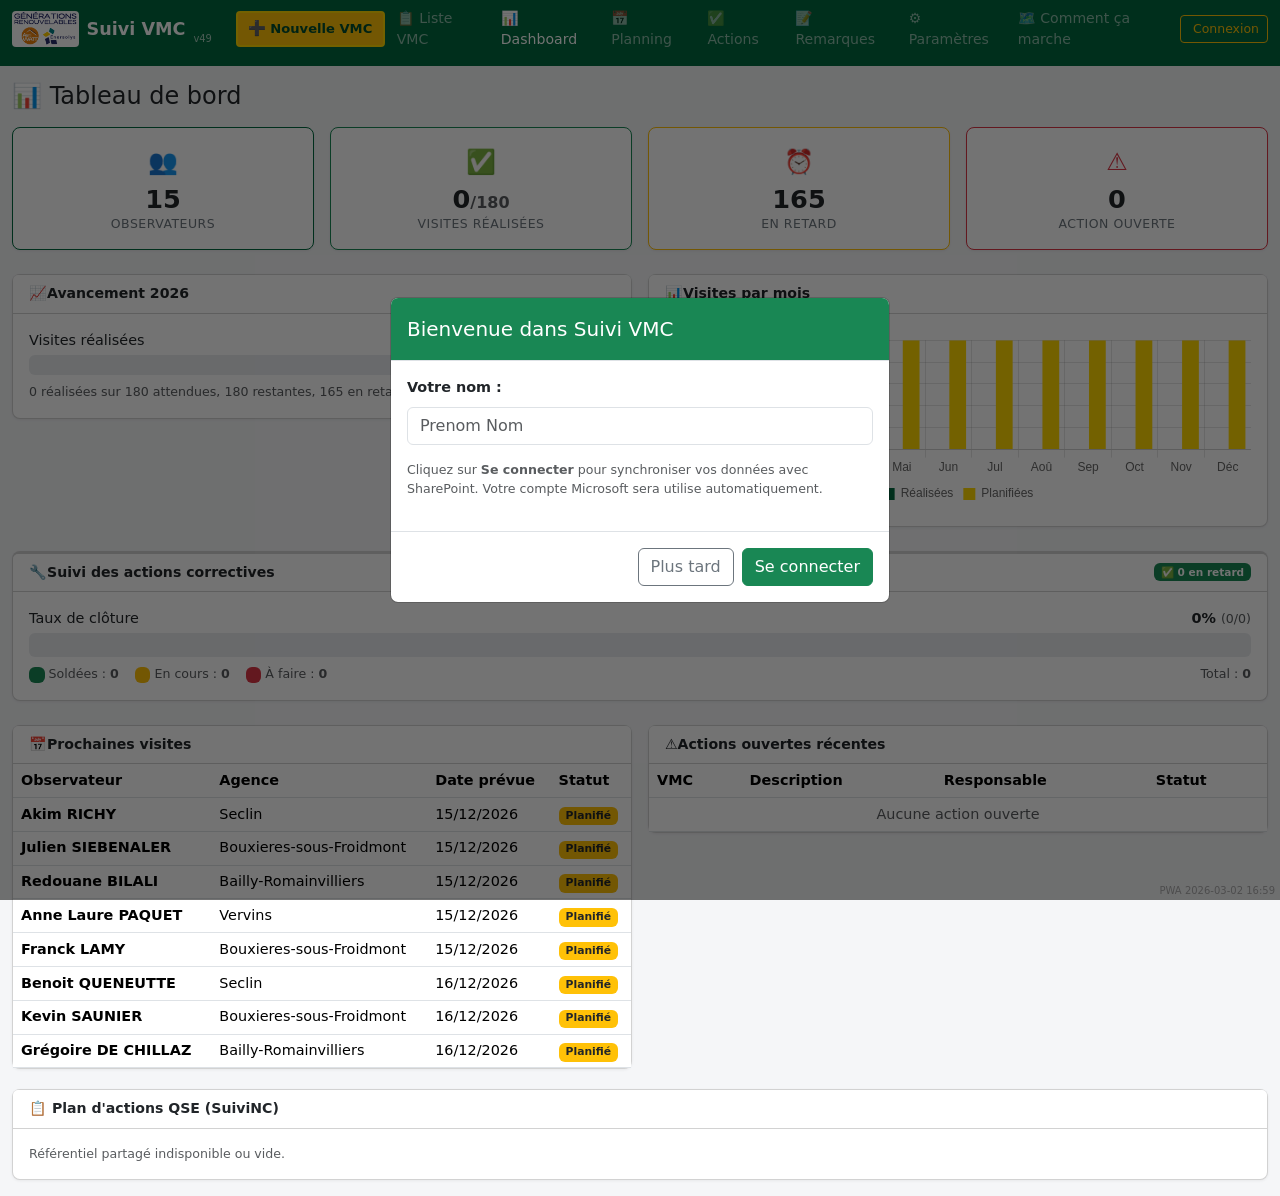
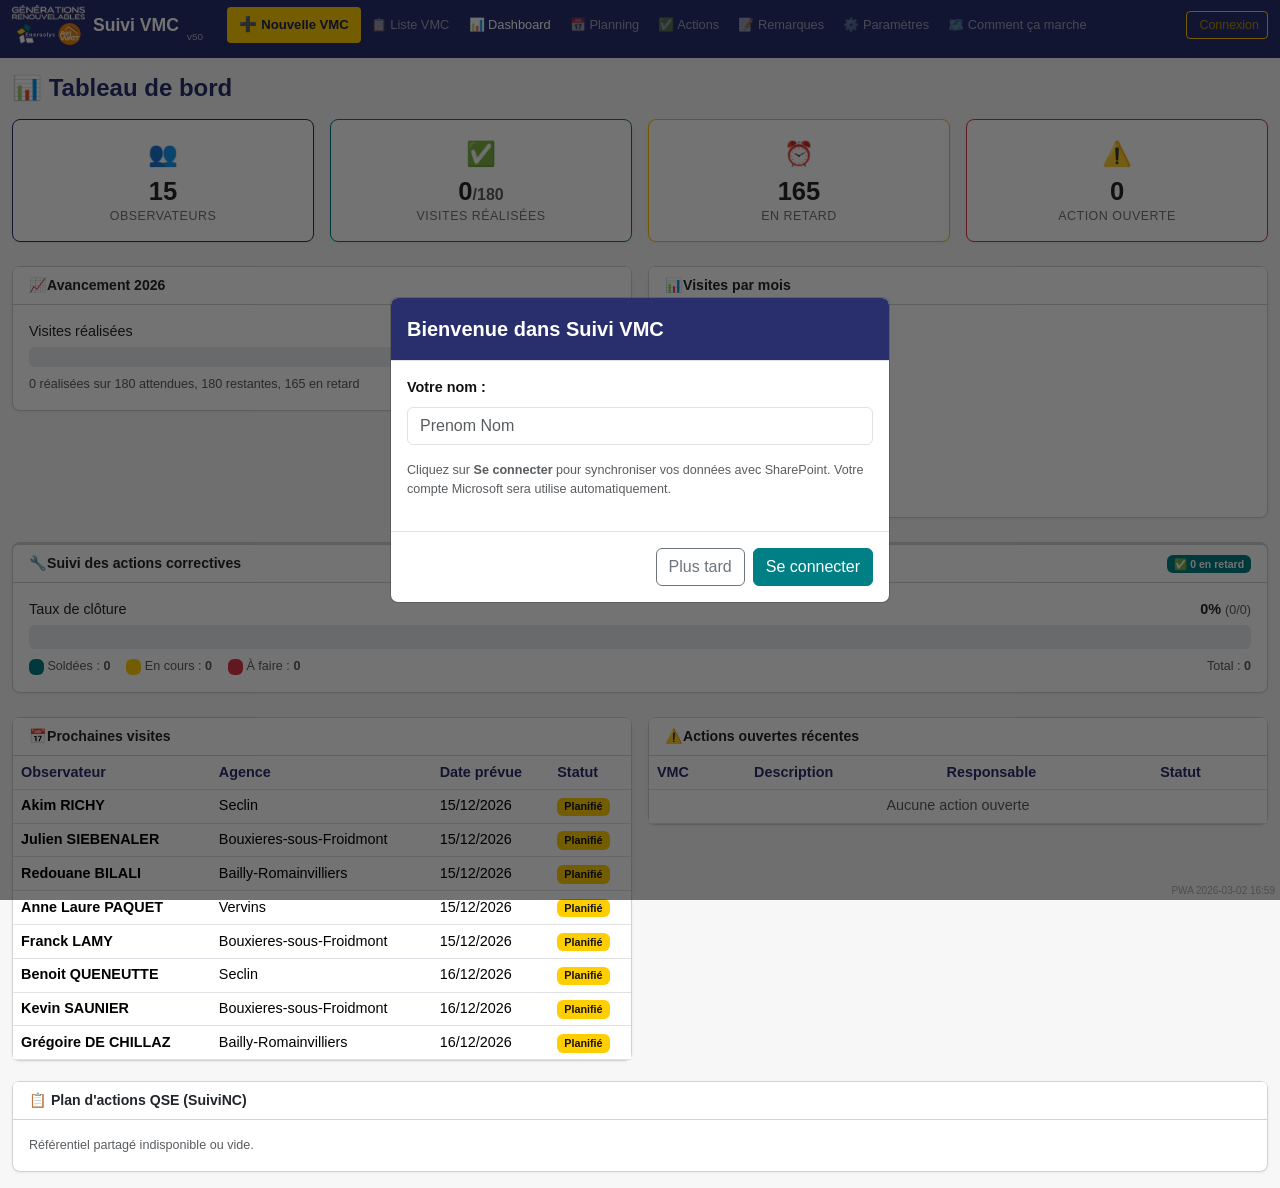
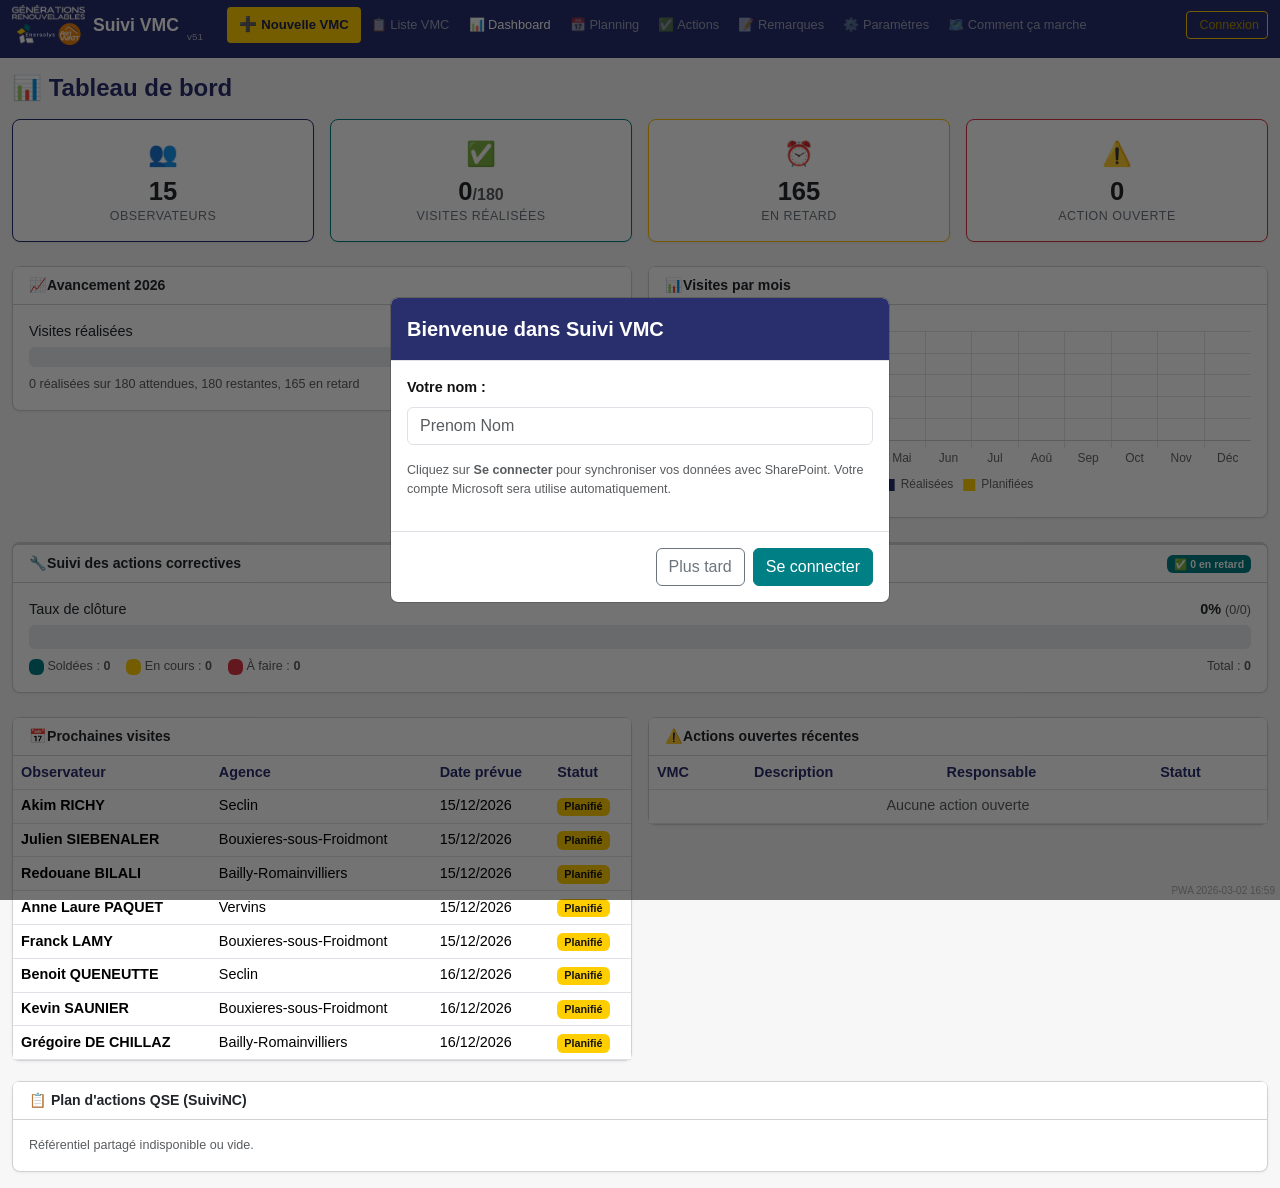
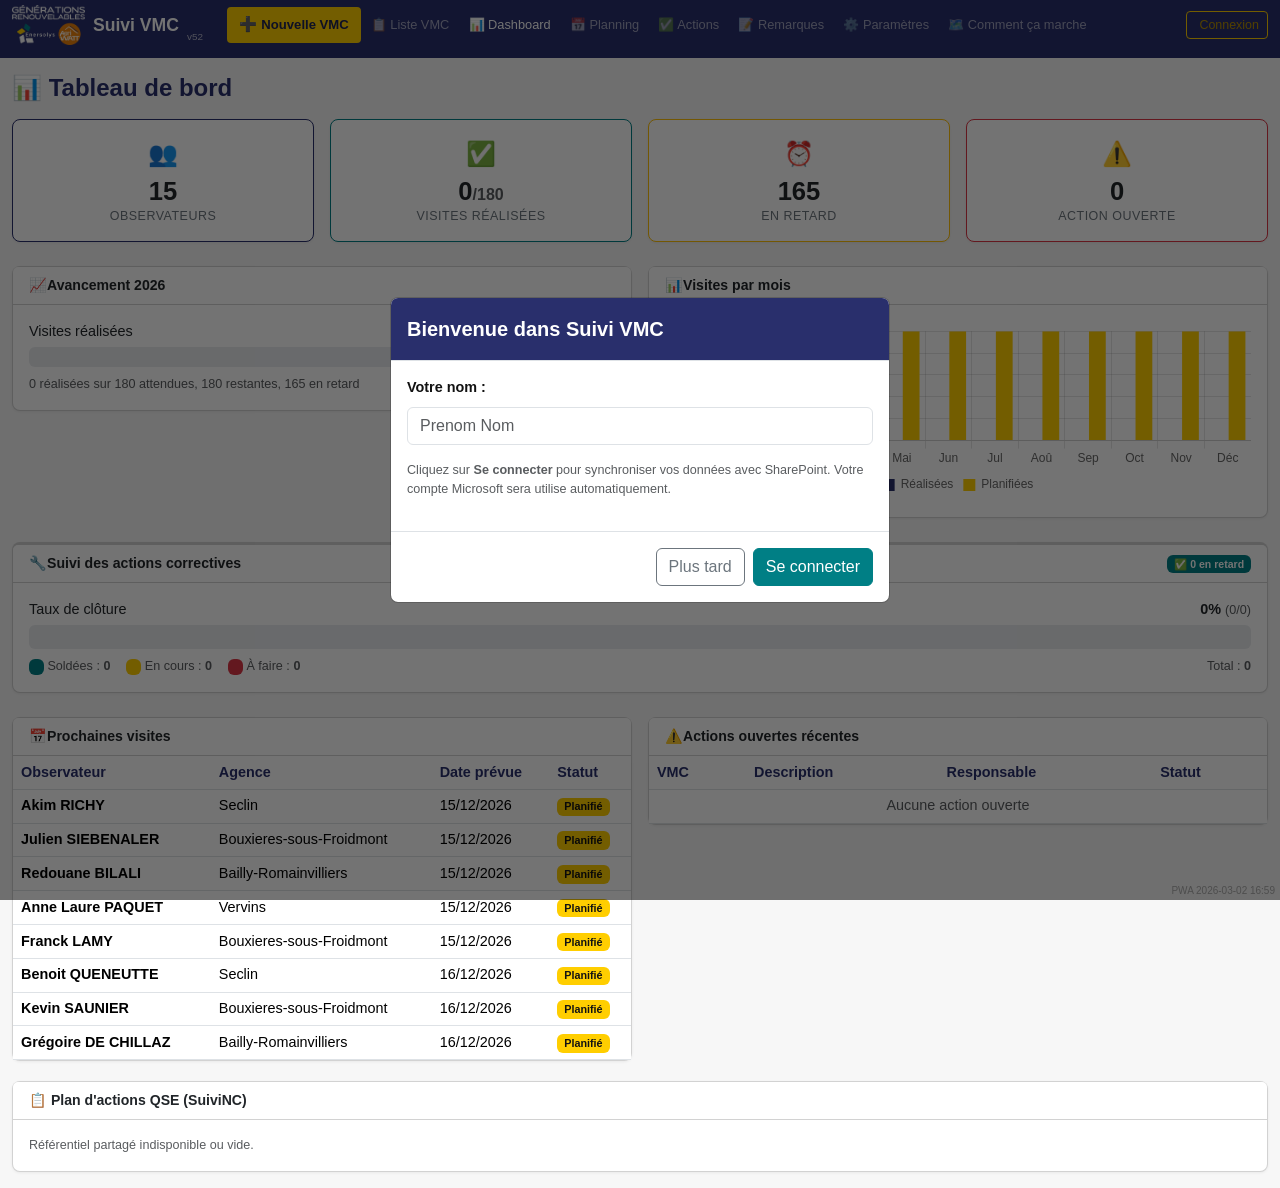
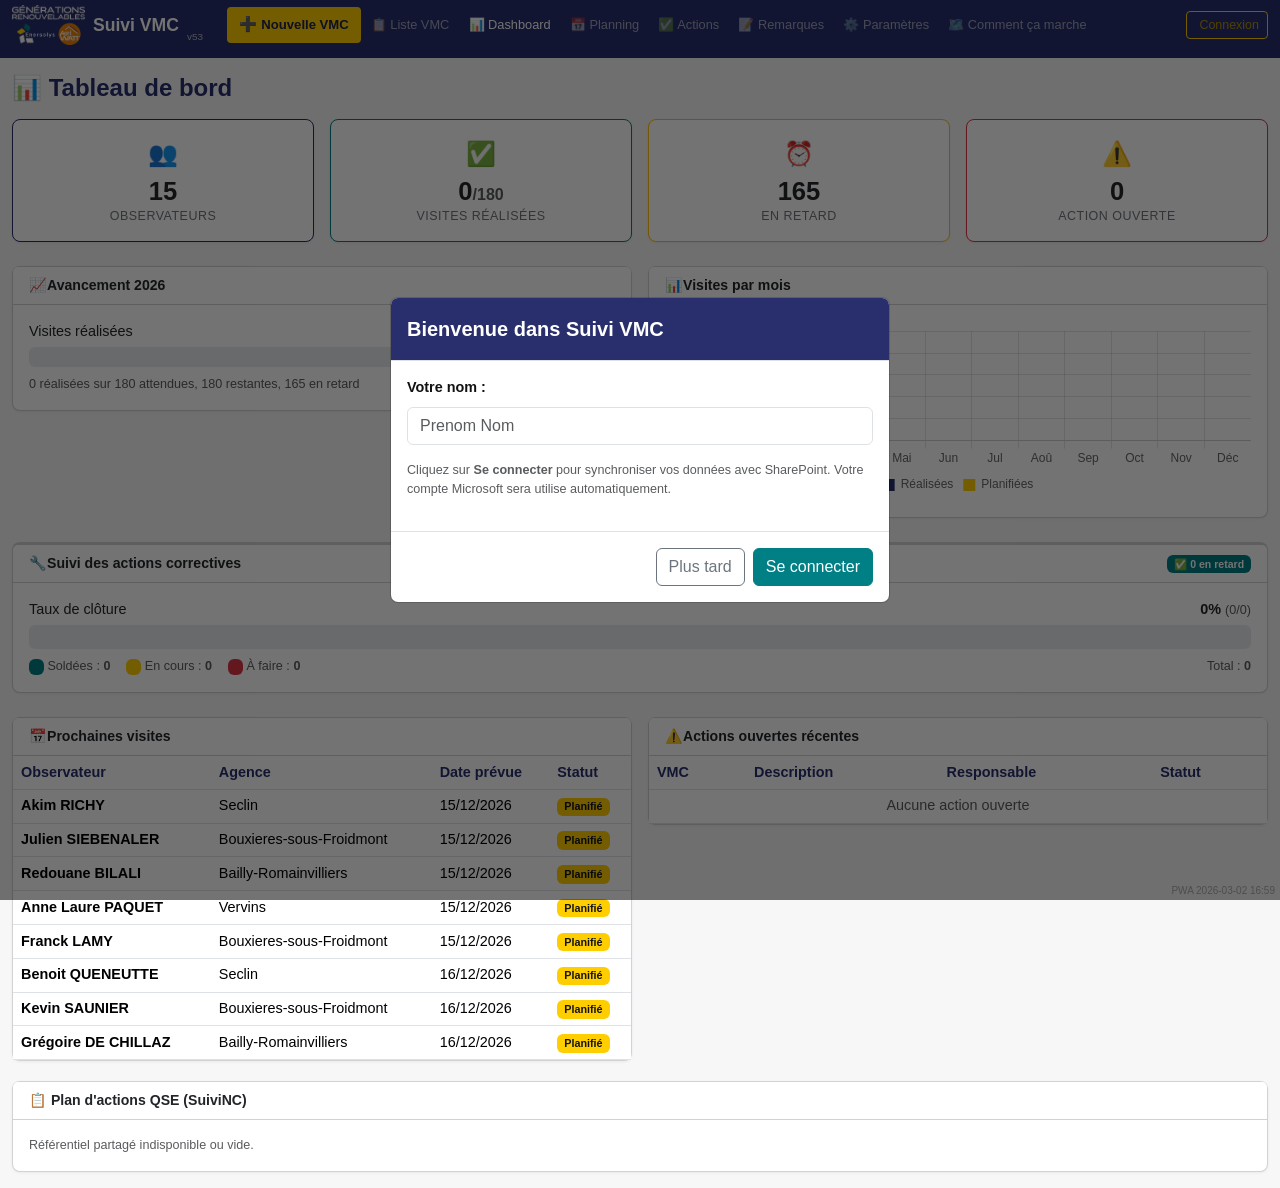
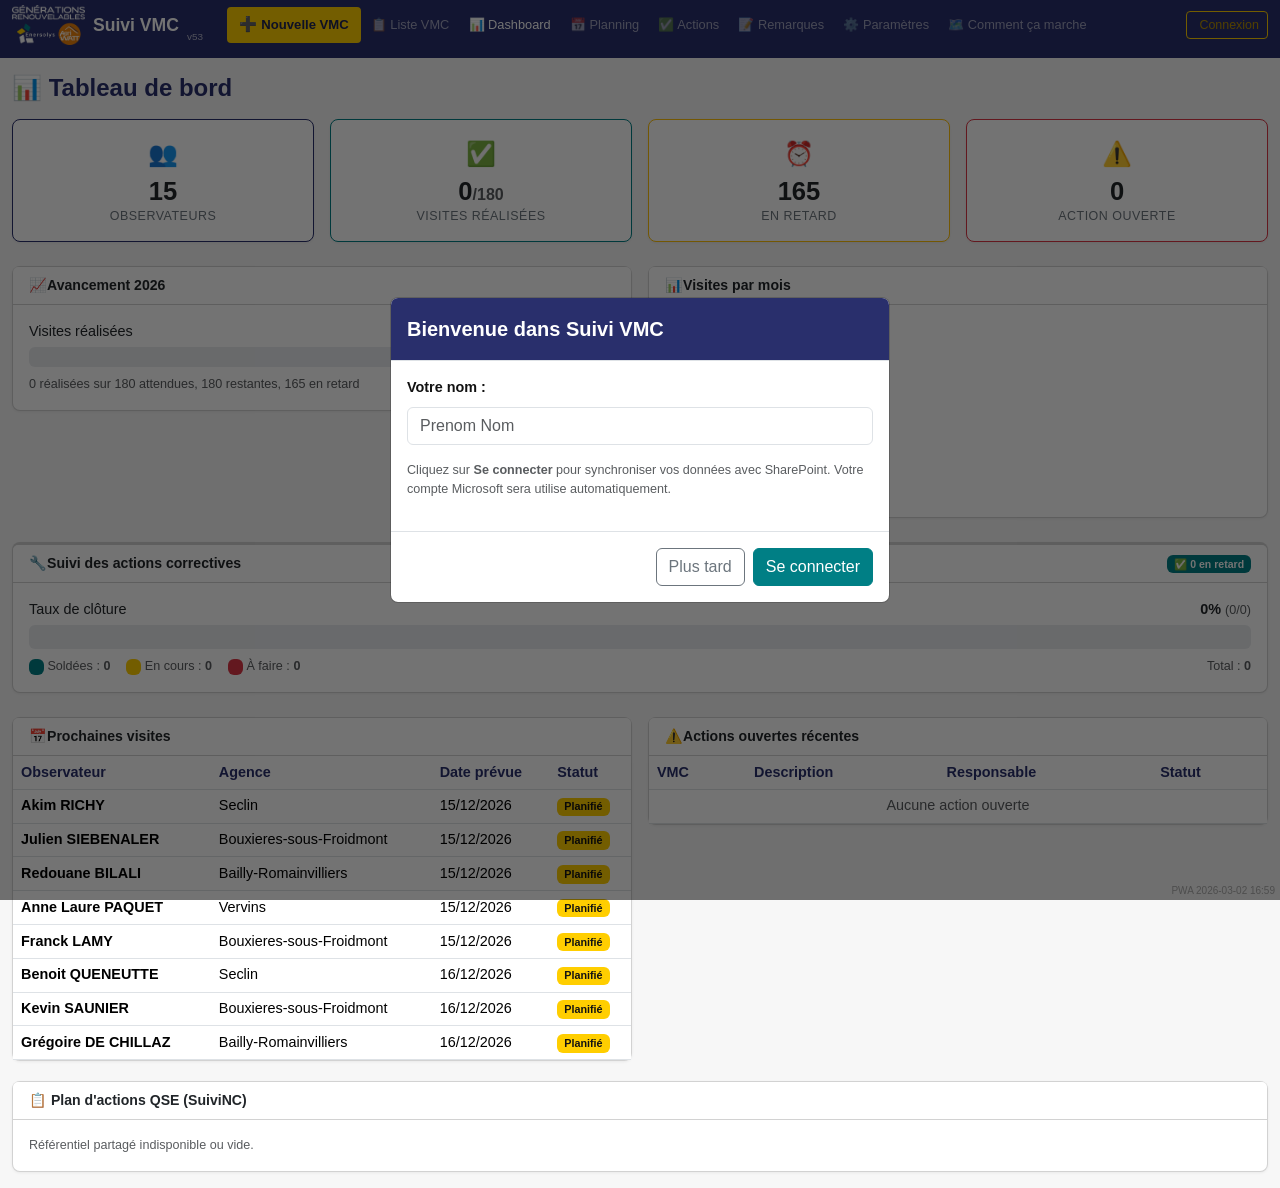
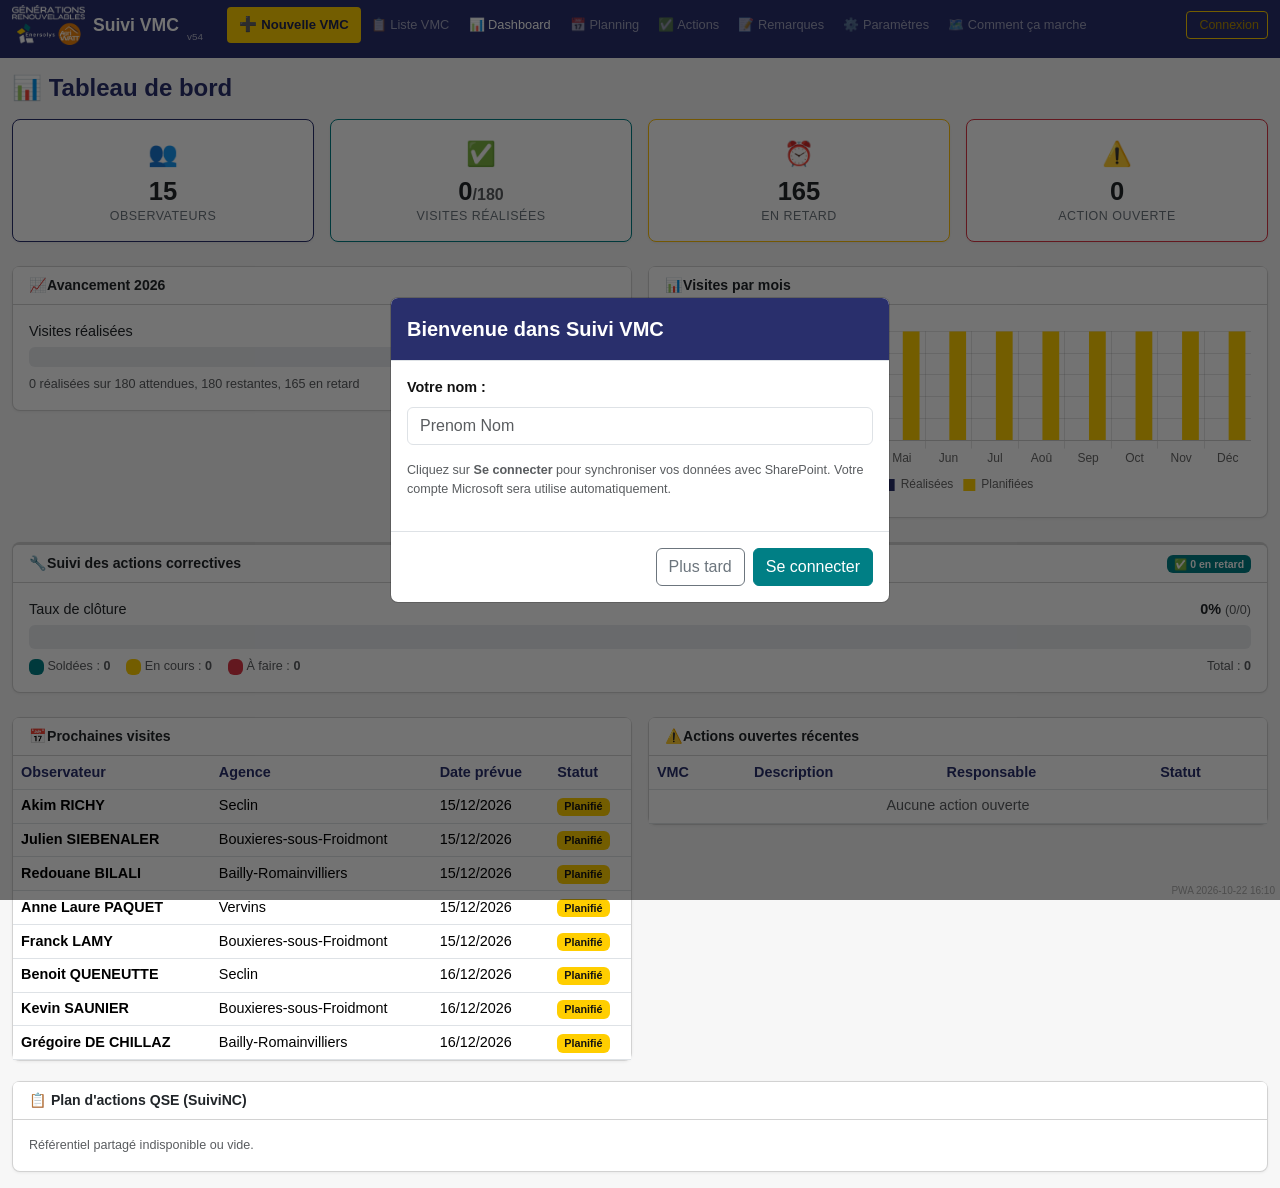
